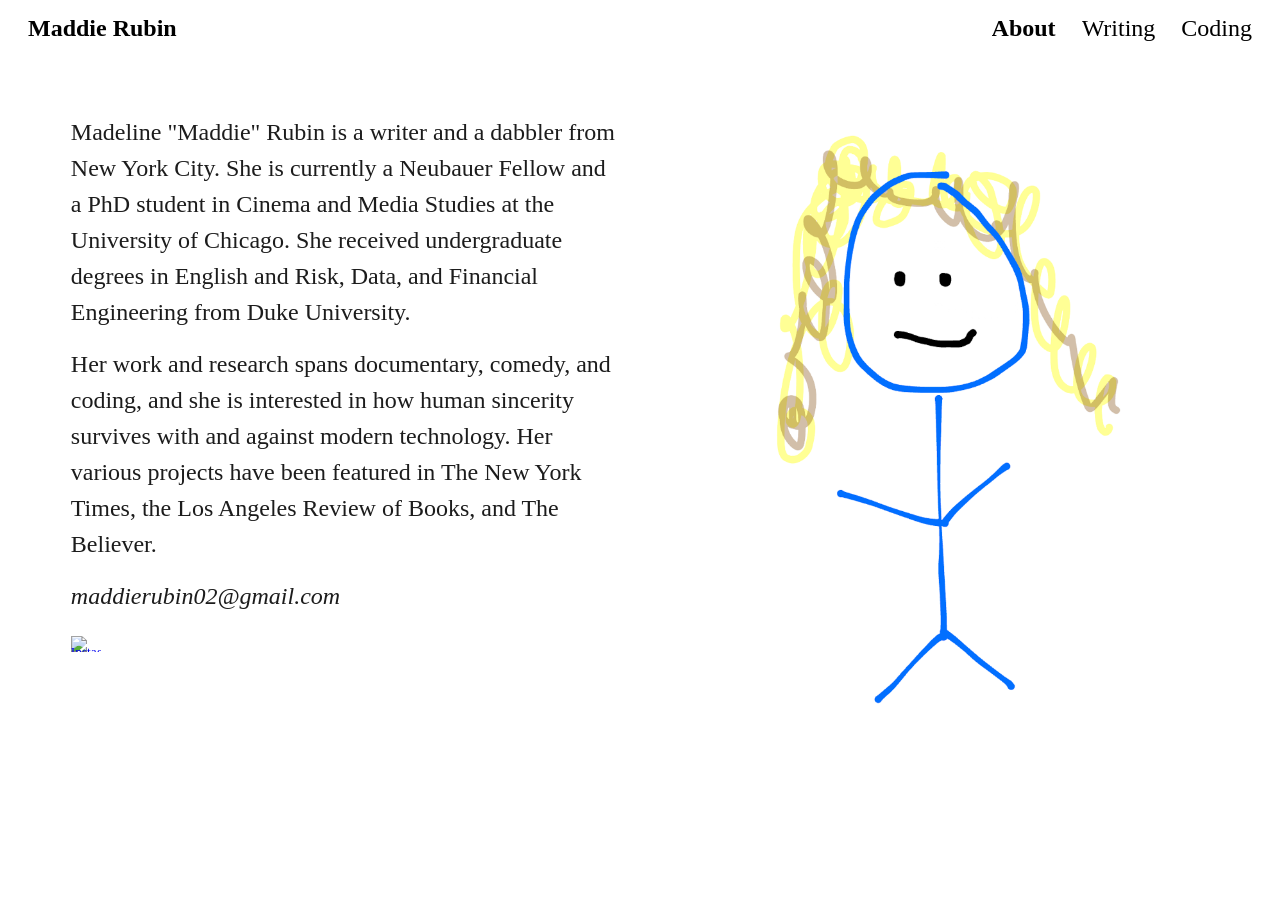
==== About/index.html @ 5b571804 "Update About bio copy" ====
<!DOCTYPE html><html lang="en"><head><meta charset="utf-8">
<link rel="icon" href="/assets/favicon-32.png" type="image/png" sizes="32x32">
<script>/* restore native cursor and remove DOM cursor */(function(){try{var d=document.getElementById("dom-cursor"); if(d) d.remove();}catch(e){}try{var s=document.getElementById("dom-cursor-style"); if(s) s.remove();}catch(e){}try{var s2=document.getElementById("dom-cursor-script"); if(s2) s2.remove();}catch(e){}var r=document.createElement("style");r.id="cursor-restore";r.textContent="body{cursor:auto !important}";document.head.appendChild(r);})();</script><script nonce="CV1oTtAIOSatdhW6otpmNA">var DOCS_timing={}; DOCS_timing['sl']=new Date().getTime();</script><script nonce="CV1oTtAIOSatdhW6otpmNA">function _DumpException(e) {throw e;}</script><script data-id="_gd" nonce="CV1oTtAIOSatdhW6otpmNA">window.WIZ_global_data = {"K1cgmc":"%.@.[null,null,null,[3,1,[1780567406,855877000],4],null,0]]","TSDtV":"%.@.[[null,[[45736426,null,null,0.5,null,null,\"AtjTse\"],[45759550,null,false,null,null,null,\"ipHXZe\"],[45796590,null,false,null,null,null,\"rFDJvb\"],[45681910,null,true,null,null,null,\"OKXfNb\"],[45702908,0,null,null,null,null,\"YUmR1e\"],[45736423,null,false,null,null,null,\"KdGYpb\"],[45712870,null,false,null,null,null,\"J04FPb\"],[45760386,null,false,null,null,null,\"B22Yae\"],[45699018,null,null,null,\"hoiy8M2zL0suK1NZr2K0T7URFV3w\",null,\"evsAs\"],[45775424,null,false,null,null,null,\"ChJt5d\"],[45678214,null,null,null,\"qYGgY5L4A0suK1NZr2K0QusvQmcX\",null,\"VL579e\"],[45703610,null,false,null,null,null,\"UtcGCc\"],[45677726,null,false,null,null,null,\"C5oZKe\"],[45791957,null,false,null,null,null,\"yYo5Mc\"],[45658679,null,true,null,null,null,\"qdTkee\"],[45727273,null,false,null,null,null,\"dMkROb\"],[45724459,null,null,null,\"rHrAD6ykh0suK1NZr2K0TB6fPtWB\",null,\"CE91jd\"],[45747674,null,false,null,null,null,\"uwvdNc\"],[45676183,null,false,null,null,null,\"EpABPb\"],[45699426,null,true,null,null,null,\"qWUOSd\"],[45679175,null,false,null,null,null,\"OETeme\"],[45773554,null,false,null,null,null,\"twqoIf\"],[45677009,null,false,null,null,null,\"JkUdKe\"],[45678187,null,false,null,null,null,\"OrvCpd\"],[45672203,null,true,null,null,null,\"jDBBvd\"],[45723283,null,false,null,null,null,\"SoWiLc\"],[45723104,null,false,null,null,null,\"EkiEee\"],[45747769,null,true,null,null,null,\"pkwVub\"],[45672066,null,true,null,null,null,\"E1A5lb\"],[45725720,null,false,null,null,null,\"ZBeYxd\"],[45725181,null,null,null,\"\",null,\"QOhO3d\"],[45686662,null,true,null,null,null,\"go03Eb\"],[45691859,null,false,null,null,null,\"p9TOQ\"],[45730498,null,false,null,null,null,\"ZycXJf\"],[45674760,null,null,null,\"Q2udpf42g0suK1NZr2K0SS4sTYE7\",null,\"E55iCf\"],[45746367,null,false,null,null,null,\"GFsSZ\"],[45775584,0,null,null,null,null,\"bjSjmf\"],[45775398,null,false,null,null,null,\"ejP0Cd\"],[45673686,null,false,null,null,null,\"TVdkuc\"],[45673687,null,false,null,null,null,\"OQKgkd\"],[45681145,null,true,null,null,null,\"hV6kcd\"],[45724030,null,false,null,null,null,\"V0bNGd\"],[45746380,null,false,null,null,null,\"fkqxGb\"],[45672211,null,true,null,null,null,\"Wgtd8c\"],[45691858,null,false,null,null,null,\"rWzu0d\"],[45728726,null,false,null,null,null,\"yMFQX\"],[45751415,null,false,null,null,null,\"fJBcbd\"],[45679439,null,false,null,null,null,\"DNzQwe\"],[45699017,null,null,null,\"rffTE8sLk0suK1NZr2K0RtLUVxzE\",null,\"tWGWgc\"],[45693258,null,null,null,null,null,\"BrCRse\",[\"[[\\\"en\\\",\\\"en-US\\\",\\\"en-GB\\\",\\\"en-CA\\\",\\\"en-AU\\\",\\\"en-IN\\\",\\\"en-IE\\\",\\\"en-NZ\\\",\\\"en-ZA\\\"]]\"]],[45765410,null,false,null,null,null,\"CaEMO\"],[45780927,null,false,null,null,null,\"rThdVb\"],[45754885,null,true,null,null,null,\"rKnVYd\"],[45686664,null,true,null,null,null,\"P0fSX\"],[45676780,null,false,null,null,null,\"GSMsUe\"],[45789952,null,false,null,null,null,\"GY0Vfe\"],[45752217,null,false,null,null,null,\"N9LDI\"],[45686665,null,true,null,null,null,\"xGJelc\"],[45668197,null,true,null,null,null,\"pReYPb\"],[45674975,null,false,null,null,null,\"sBUhfc\"],[45674758,null,false,null,null,null,\"ZHtfUc\"],[45676996,null,false,null,null,null,\"KFVYtf\"],[45706188,null,true,null,null,null,\"OF1zrd\"],[45706819,null,false,null,null,null,\"aPAx2b\"],[45714946,null,true,null,null,null,\"ZYrane\"],[45664242,null,false,null,null,null,\"o4hKqd\"],[45672205,null,true,null,null,null,\"E7dKkc\"],[45769147,null,false,null,null,null,\"DFM4ae\"],[45729696,null,null,1,null,null,\"UeMd4b\"],[45730222,null,null,30000,null,null,\"qnlClb\"],[45774972,null,true,null,null,null,\"Bn84Kd\"],[45677729,null,false,null,null,null,\"wzZQPd\"],[45681147,null,true,null,null,null,\"pgDArb\"],[45752218,null,false,null,null,null,\"Gktqke\"],[45715626,null,false,null,null,null,\"ERq70c\"],[45658949,null,true,null,null,null,\"NfShlf\"],[45676754,null,false,null,null,null,\"YwbU8\"],[45722047,null,null,null,null,null,\"D6k5oe\",[\"[[\\\"af\\\",\\\"am\\\",\\\"ar\\\",\\\"ar-EG\\\",\\\"ar-001\\\",\\\"az\\\",\\\"be\\\",\\\"bg\\\",\\\"bn\\\",\\\"ca\\\",\\\"ceb\\\",\\\"cs\\\",\\\"da\\\",\\\"de\\\",\\\"el\\\",\\\"en\\\",\\\"es\\\",\\\"es-419\\\",\\\"es-ES\\\",\\\"es-MX\\\",\\\"es-US\\\",\\\"et\\\",\\\"eu\\\",\\\"fa\\\",\\\"fi\\\",\\\"fil\\\",\\\"fr\\\",\\\"fr-FR\\\",\\\"fr-CA\\\",\\\"gl\\\",\\\"gu\\\",\\\"hi\\\",\\\"hr\\\",\\\"ht\\\",\\\"hu\\\",\\\"hy\\\",\\\"id\\\",\\\"is\\\",\\\"it\\\",\\\"iw\\\",\\\"ja\\\",\\\"jv\\\",\\\"ka\\\",\\\"kn\\\",\\\"ko\\\",\\\"kok\\\",\\\"la\\\",\\\"lt\\\",\\\"lv\\\",\\\"mai\\\",\\\"mk\\\",\\\"ml\\\",\\\"mr\\\",\\\"ms\\\",\\\"my\\\",\\\"ne\\\",\\\"nl\\\",\\\"no\\\",\\\"nb-NO\\\",\\\"nn-NO\\\",\\\"or\\\",\\\"pa\\\",\\\"pl\\\",\\\"ps\\\",\\\"pt\\\",\\\"pt-BR\\\",\\\"pt-PT\\\",\\\"ro\\\",\\\"ru\\\",\\\"sd\\\",\\\"si\\\",\\\"sk\\\",\\\"sl\\\",\\\"sq\\\",\\\"sr\\\",\\\"sv\\\",\\\"sw\\\",\\\"ta\\\",\\\"te\\\",\\\"th\\\",\\\"tr\\\",\\\"uk\\\",\\\"ur\\\",\\\"vi\\\",\\\"zh\\\",\\\"zh-Hans-CN\\\",\\\"zh-Hant-TW\\\",\\\"zh-CN\\\",\\\"zh-TW\\\",\\\"zh-Hans\\\",\\\"zh-Hant\\\",\\\"nl-NL\\\"]]\"]],[45678215,null,null,null,\"6PSdkFYUx0suK1NZr2K0SmPPgaGe\",null,\"JR8rtc\"],[45767159,0,null,null,null,null,\"yDErgc\"],[45699702,null,false,null,null,null,\"Xo3sI\"],[45678217,null,null,0.01,null,null,\"RL6SLc\"],[45783852,1,null,null,null,null,\"Ygmeod\"],[45672085,null,true,null,null,null,\"FJbUAf\"],[45750887,null,false,null,null,null,\"WTvwUd\"],[45703717,null,false,null,null,null,\"ZfxSFe\"],[45765314,null,false,null,null,null,\"jNI7Hb\"],[45674285,null,false,null,null,null,\"zRoGXc\"],[45679713,null,false,null,null,null,\"EEZ1dd\"],[45775440,null,false,null,null,null,\"LBBJ2e\"],[45710394,null,false,null,null,null,\"ZsDmSd\"],[45729695,null,false,null,null,null,\"tYEdHb\"],[45729467,null,false,null,null,null,\"kKLGLb\"],[45769154,null,false,null,null,null,\"OPleEe\"],[45789804,null,false,null,null,null,\"ymRI8\"],[45674761,null,null,0.5,null,null,\"GpQcOb\"],[45736482,null,false,null,null,null,\"DAnsv\"],[45677526,null,null,null,\"hZeGRZs5p0suK1NZr2K0V3syYPHo\",null,\"KtCfwd\"],[45812345,null,false,null,null,null,\"pArP2c\"],[45772691,null,false,null,null,null,\"A6J3Xb\"],[45709342,null,false,null,null,null,\"Ab7Nmd\"],[45760024,null,false,null,null,null,\"iKoeab\"],[45721408,null,false,null,null,null,\"smbAqe\"],[45736727,null,false,null,null,null,\"JJHfwf\"],[45724259,null,false,null,null,null,\"Sjqsdf\"],[45672206,null,true,null,null,null,\"qxTK9b\"],[45752219,null,false,null,null,null,\"QIG0Je\"],[45736425,null,null,null,\"Z7vabQzZ0Bn3gbW4AcZC0TfvmSab\",null,\"fFl01\"],[45778396,null,false,null,null,null,\"iIQBF\"],[45739155,null,false,null,null,null,\"Ljfylf\"],[45696085,null,false,null,null,null,\"g3Gc7d\"],[45769440,null,false,null,null,null,\"usHrq\"],[45707719,null,false,null,null,null,\"GtbvFd\"],[45672527,null,true,null,null,null,\"LIKBre\"],[45731897,null,true,null,null,null,\"NK5elf\"],[45745030,null,false,null,null,null,\"HKORbd\"],[45682655,null,false,null,null,null,\"riQMFe\"],[45728555,null,null,null,\"\",null,\"ptUmFe\"],[45683718,null,true,null,null,null,\"zQUS6d\"],[45787122,null,false,null,null,null,\"gVnA9d\"],[45725182,null,null,null,\"\",null,\"McLXzc\"],[45751476,null,false,null,null,null,\"gwKlXb\"],[45746766,null,true,null,null,null,\"a6khDf\"],[45744297,null,false,null,null,null,\"HAj7Mb\"],[45772706,null,false,null,null,null,\"LZgWZ\"],[45754280,null,false,null,null,null,\"j636ic\"],[45744234,null,false,null,null,null,\"LtNgOd\"],[45672202,null,true,null,null,null,\"CyvTSb\"],[45686667,null,true,null,null,null,\"ek81nf\"],[45658731,null,true,null,null,null,\"zMe6ub\"],[45724458,null,false,null,null,null,\"MRpQbd\"],[45788753,null,false,null,null,null,\"AH4mzf\"],[45658716,null,true,null,null,null,\"Fa3cob\"],[45685754,null,true,null,null,null,\"OyPt5\"],[45661086,null,false,null,null,null,\"wfVdS\"],[45735477,null,false,null,null,null,\"qK0Vqb\"],[45672213,null,true,null,null,null,\"BfWTle\"],[45677456,null,false,null,null,null,\"pyUPD\"],[45658644,null,true,null,null,null,\"ZdwoD\"],[45768710,null,false,null,null,null,\"a6GDme\"],[45696263,null,null,null,null,null,\"W12Bse\",[\"[[\\\"feature named `pageObserver` was not found\\\",\\\"feature named `hover` was not found\\\"]]\"]],[45658291,null,true,null,null,null,\"OSuRGd\"],[45689771,null,true,null,null,null,\"dkdoVc\"],[45716368,null,false,null,null,null,\"Rd9FMb\"],[45757518,null,true,null,null,null,\"hbO0Gd\"],[45724460,null,null,0.5,null,null,\"U6t0Ob\"],[45748160,null,true,null,null,null,\"SX7P2b\"],[45730792,null,false,null,null,null,\"m0Fg3c\"],[45730506,null,false,null,null,null,\"qhuWUc\"],[45752216,null,false,null,null,null,\"EJg6N\"],[45681790,null,true,null,null,null,\"uPCxtc\"],[45769023,null,false,null,null,null,\"z66fFe\"],[45686666,null,true,null,null,null,\"dZ9mjb\"],[45686663,null,true,null,null,null,\"KGh4Cc\"],[45747887,null,false,null,null,null,\"BvfvHb\"],[45725770,null,false,null,null,null,\"yRc2q\"],[45708298,null,false,null,null,null,\"T4IN0c\"],[45696552,null,false,null,null,null,\"f1ZShc\"],[45746067,null,false,null,null,null,\"wK00sd\"],[45751187,null,false,null,null,null,\"OuEQae\"],[45674759,null,null,null,\"nHWnsqMqi0suK1NZr2K0QMJZfKqX\",null,\"xH7haf\"]],\"CAMSgAEdedyT9jcD4KcNA5wDA+EvA3gD29QGhREDojcDlY0FA6mBDgOGigUDTgPiBgNOA1sDZAPe1AUDewOYBQPjBgOPrhUDowYDlNlMluYFA54GA8UGA8IG9+cnA7iwigID5LcJA7mxIAPIiQIDkrsEA7GOBgPF+h4Dz7MAA94j+Ys7Aw\\u003d\\u003d\"]]]","nQyAE":{}};</script><script nonce="CV1oTtAIOSatdhW6otpmNA">_docs_flag_initialData={"docs-ails":"docs_cold","docs-fwds":"docs_nf","docs-crs":"docs_crs_nfd","docs-fl":1,"docs-hpr":0,"docs-orl":9,"docs-rls":4,"docs-shdn":1,"docs-eivt":false,"info_params":{"token":"AHL0AtLeT5ajM3t2JxTPRcfOaLAAceATMw:1780621807353"},"docs-esaf":false,"docs-ecdh":true,"docs-ecbwm":true,"docs-eabpcmewm":false,"docs-eabtzmewm":false,"docs-eabtsmewm":false,"docs-eaicewm":false,"docs-easdewm":false,"docs-eassewm":false,"docs-eaebewm":false,"docs-eafcmcewm":false,"docs-eavssewm":false,"docs-ebodewm":false,"docs-ebrfdewm":false,"docs-ebasdewm":false,"docs-ebpsewm":false,"docs-ecnbewm":false,"docs-ecedcdewm":false,"docs-ecsewm":false,"docs-ectdcdewm":false,"docs-ectscdewm":false,"docs-eclrbewm":false,"docs-eclsecewm":false,"docs-ecssewm":false,"docs-ectwm":true,"docs-ecgdewm":false,"docs-edsewm":false,"docs-edsnmewm":false,"docs-ewcfer":true,"docs-edwb":false,"docs-edibewm":false,"docs-edeibewm":false,"docs-eegdewm":false,"docs-ewubum":true,"docs-ewmcsm":true,"docs-ewmsm":false,"docs-eewsm":true,"docs-efcmewm":false,"docs-efrdwm":true,"docs-efasewm":false,"docs-eftsewm":false,"docs-eftbewm":false,"docs-efosewm":false,"docs-egasewm":false,"docs-eipdewm":false,"docs-elicewm":false,"docs-elmwbewm":false,"docs-elfcbewm":false,"docs-empwm":true,"docs-emdewm":false,"docs-emadwm":true,"docs-ensdewm":false,"docs-eodcewm":false,"docs-epsdewm":false,"docs-epftewm":false,"docs-eppbewm":false,"docs-epticewm":false,"docs-epacewm":false,"docs-epbtewm":false,"docs-eppvdewm":false,"docs-eppmewm":false,"docs-epecewm":false,"docs-eptsewm":false,"docs-eqsewm":false,"docs-erssewm":false,"docs-ertdewm":false,"docs-erhswm":false,"docs-esacewm":false,"docs-essr":true,"docs-essewm":false,"docs-esswm":false,"docs-esspm":false,"docs-esndewm":false,"docs-esdwm":false,"docs-esosewm":false,"docs-esssewm":false,"docs-esctwm":false,"docs-ettpdewm":false,"docs-ettrsewm":false,"docs-etsewm":false,"docs-etibewm":false,"docs-etesewm":false,"docs-etcsewm":false,"docs-ethsewm":false,"docs-evgcewm":false,"docs-evosewm":false,"docs-evssewm":false,"docs-ewbm":true,"docs-eicwdubl":true,"docs-hmg":true,"uls":"{\"langs\":[\"en\"],\"itcs\":[],\"selected\":\"\",\"activated\":false}","docs-idu":false,"customer_type":"ND","scotty_upload_url":"/upload/sites/resumable","docs-edcfmb":false,"docs-erlbwfa":false,"docs-net-udmi":500000,"docs-net-udpt":40000,"docs-net-udur":"/upload/blob/sites","docs-net-usud":true,"docs-obsImUrl":"https://ssl.gstatic.com/docs/common/netcheck.gif","docs-text-ewf":true,"docs-wfsl":["ca","da","de","en","es","fi","fr","it","nl","no","pt","sv"],"docs-efrsde":true,"docs-efpsf":true,"docs-edfn":true,"docs-efpsp":true,"docs-ecuach":false,"docs-cclt":2033,"docs-ecci":true,"docs-esi":false,"docs-cei":{"i":[116538524,101823191,118349325,118044532,115669266,115779829,102287872,118676484,118830630,117268965,104794451,119187339,71825391,117997204,102909755,117309382,5798996,116840686,119044058,118830640,102902856,116550348,102343044,103354304,118449075,118494713,117728361,95317490,102741234,101687125,118346885,105082105,118830636,49943147,118349324,115818449,14101502,102517344,71544842,71689868,117866207,5762259,49472071,71855008,71730965,105085077,94904097,118219914,71465955,104907819,117091899,103176018,50297084,50273536,116609479,117895908,117711597,119078243,48966122,117428175,71658048,102469868,104615603,102956693,118855606,5703839,104699512,118717390,71652641,103296042,118830628,118830481,105393819,101881986,118254619,118830632,117782123,118347706,119209377,115780466,116685399,102685389,103326415,117530137,118511786,95182367,116176817,105255666,5743124,102944273,71899288,101922888,95087225,116054074,102343388,118246247,117528471,116999234,118018703,105087796,105180902,94864661,102944587,102987015,117457966,117775368,5704621,71079946,94327679,117310088,117021174,117840093,99251991,99440861,118342369,102944194,117528468,117952935,102903668,118394782,103285974,118462069,14101534,102399959,115990679,105449713,116714312,105283695,50562792,102690608,102926531,117617889,117026878,94819006,101631199,102402687,118182951,119164994,102244497,118172011,118509496,94624873,104769601,118830634,94629765,104983177,118349356,118519229,118970617,117755716,102161455,116250613,116448407,94918960,101933499,102691295,102692252,118179261,116714309,101836979,71530091,117706017,117783576,116213977,117859868,71659821,118792272,117136347,103281955,49924714,118830638,118825246,118532142,118364657,118171214,102988934,119061297,50549563,50586970,101837424,115943282,5767851,94660803,101887682,115601137,117848953,103011426,118969828,102548529,116980495,105292843,71679488,105439179,5776517,115509990,102262257,116858282,119164992,119164991,117660030,118281152,118269184,102062464,102932595,71710048,102944508,117999163,117556935,115909749,115626266,117707661,117026762,102062484,105346293,102883766,102807798,102199050,50596342,116783827,102988407,116276469,118367791,117557280,101917193,71120976,118223041,117859913,94744864,116059353,116407665,5747263,71085249,102761479,116704081,105140253,105371931,103355361,94434265,102198290,71798436,104575337,119070701,95112881,115821119,116372485,118240393,5706832,119209341,105125325,94785237,71528605,49822929,118373667,49979666,118010935,117166647,117405376,50266230,49644023,94333161,49769345,102944685,102280636,118654314,103355651,50503787,118781601,103289108,102972677,117632590,118237143,118532140,119243630,105112588,103163052,117290338,94813491,99402339,71387240,118908865,116803102,116924992,71960548,102685934,118807052,102146695,117937856,99457815,117734392,94692306,101889051,117037076,49926261,118669236,102787563,104761759,118830620,102430629,118980564,102988277,117381067,118830626,117756394,103289278,116221342,117736030,116919494,103354860,104962265,116923675,49498941,95104327,117037621,104573907,102727407,95087194,101492739,117642488,118810531,115822453,118368684,50561351,102030650,117410074,95314810,103286452,101519288,49833470,116613094,50223649,118830624,102236234,116449516,49823172,119087274,118367945,14101306,118155412,103288314,49842863,101922747,116700030,94353376,102988700,5740814,102762323,5706836,104976625,118171121,102921501,116470832,14101510,118676483,117755703,102691162,116567576,115525302,103343838,119221438,102925827,118090794,116068906,94523176,104963310,117382832,71546433,102059549,104575496,95111983,99368800,117995685,105360426,118736896,116496398,101562414,117283954,5738529,71897835,116613710,71387897,118809999,118417362,102867843,116416042,117726554,105373832,118830622,104530130,94661810,117683635,117755820,104575696,118094563,70971264,116425644,102944790,102721220,102070938,101855247,115626447,116704119,118399838,116495787,116685789,116874913,116542685,117037625,116307752,117026880,116593749,94819416,119262908,118780368,116459680,119106920,118275356,116877099,116361234,118796209,117995689,118835027,119159957,118796216,116538516,101823183,115669258,115779821,102287864,117268957,104794443,71825383,102909750,117309374,5798980,116840681,102902848,102343036,103354296,117728353,95317482,102741226,101687117,118346877,105082097,49943139,115818444,102517339,71544834,71689860,117866199,5762243,49472063,71855000,71730949,105085069,94904089,71465947,104907811,117091891,103176010,50297076,50273528,116609471,117895900,48966114,117428167,71658040,102469860,104615595,102956685,104699504,103296034,105393811,101881970,115780458,102685384,103326407,95182361,116176809,105255658,5743108,102944268,71899280,101922880,95087217,116054069,102343380,116999226,105087788,105180894,94864653,102944582,102987007,117457958,71079938,94327671,117310080,117021158,99251983,99440853,102944189,102903660,118394777,103285966,102399951,115990671,105449705,105283687,50562784,102690600,102926523,94819001,101631191,102402679,102244489,94624865,104769585,94629757,104983169,102161447,116250605,94918952,101933491,102691290,95124990,101836971,71530083,117783568,116213969,71659813,103281950,49924706,102988929,50549555,50586962,101837416,115943274,5767835,94660795,101887674,115601129,117848945,103011418,102548521,116980487,105292835,71679480,105439171,5776501,115509982,102262249,116858277,117660022,118281144,102062448,102932587,71710040,102944503,115909741,115626258,117707653,102062468,105346285,102883758,102807790,102199034,50596334,116783822,102988402,116276461,101917185,71120968,118223025,94744856,116059345,71085241,102761474,105140245,105371923,103355353,94434257,102198282,71798420,104575332,95112873,115821111,116372477,105125317,94785229,71528597,49822921,49979658,117405371,50266222,49644015,94333153,49769337,102944680,102280628,103355643,50503779,118781593,103289103,102972669,118237135,105112583,103163044,117290330,94813483,99402331,71387232,116803094,71960540,102685929,102146687,117937848,99457807,94692298,101889043,117037068,49926253,102673375,104761751,102430621,118980556,102988272,117381059,103289273,116221334,103354852,102249831,49498933,95104319,104573899,102727402,95087186,101492731,115822445,118368676,50561343,102030642,104575894,95314802,103286444,101519280,49833462,50223641,102236226,49823164,118367937,103288306,49842855,101922739,116700025,94353368,102988695,5740798,102762315,104976617,94940194,102921493,102691157,116567571,115525294,103343830,102925819,118090786,116068898,94523168,104963302,71546425,102059541,104575491,95111975,99368792,105360418,101562406,117283949,5738513,71897827,71387889,118417354,102867835,116416034,117726546,105373824,102718396,94661802,104575691,118094558,70971256,102944785,102721215,102070930,101855239,115626439,94819411],"cf":{"enable_homescreen_priority_docs":[null,0],"enable_homescreen_priority_docs_promo":[null,0],"enable_homescreen_action_items_structured_query":[null,0]}},"docs-est":"CAMSCBUD9NL9Nx0H","docs-exfv":false,"docs-li":"104240","docs-trgthnt":"","docs-etmhn":false,"docs-thnt":"","docs-hbt":[],"docs-hdet":["nMX17M8pQ0kLUkpsP190WPbQDRJQ","17hED8kG50kLUkpsP190TThQn3DA","BDNZR4PXx0kLUkpsP190SJtNPkYt","Etj5wJCQk0kLUkpsP190NwiL8UMa","xCLbbDUPA0kLUkpsP190XkGJiPUm","2NUkoZehW0kLUkpsP190UUNLiXW9","yuvYtd5590kLUkpsP190Qya5K4UR","ZH4rzt2uk0kLUkpsP190UDkF5Bkq","uQUQhn57A0kLUkpsP190WHoihP41","93w8zoRF70kLUkpsP190TxXbtSeV","fAPatjr1X0kLUkpsP190SaRjNRjw","T4vgqqjK70kLUkpsP190ScPehgAW","JyFR2tYWZ0kLUkpsP190Rn3HzkxT","ufXj7vmeJ0kLUkpsP190QURhvJn2","KFks7UeZ30kLUkpsP190UUMR6cvh","LcTa6EjeC0kLUkpsP190RKgvW5qi","s3UFcjGjt0kLUkpsP190Z45ftWRr","o99ewBQXy0kLUkpsP190Nq2qr6tf","PHVyy5uSS0kLUkpsP190SUsYo8gQ","yZn21akid0iSFTCbiEB0WPiGEST3","h2TtqzmQF0kLUkpsP190YPJiQt7p","MZi9vb5UC0kLUkpsP190ReUhvVjy","dSR6SPjB80kLUkpsP190Y3xHa9qA","Bz6B7VmLu0kLUkpsP190W3FeobP7","AiLoubzsd0kLUkpsP190XtYNPgYT","2J3DVQoVh0kLUkpsP190R5wShSrC","MLmbZasLS0kLUkpsP190YHf6Zjsf","S1T4ezMsZ0kLUkpsP190U6GfQUxi","LwAAPYPwi0kLUkpsP190TR4aaiFR","zZpS7TtwA0kLUkpsP190SJfhmHn8","LqadmuFLc0kLUkpsP190VqMgRe9G","PyRpJWvnF0kLUkpsP190X6czxBQU","oiu5UhKXt0kLUkpsP190XWFatA4U","m3m67mpQU0kLUkpsP190RpzeM6tt","WKyXQmUiJ0kLUkpsP190WtAghmdt","cb1fdvu6p0kLUkpsP190U5AywQpZ","N5u4VeWhx0iSFTCbiEB0VUTNdX6g","XM16tjwrD0iSFTCbiEB0NfzvTeuU","ybYTJk1eD0iSFTCbiEB0QV4rkzSF","TgXar1TSG0iSFTCbiEB0SsXMaKuP","JYfGDkExa0iSFTCbiEB0TTQnEDtH","2i9JBUZ3w0iSFTCbiEB0RytbUoNq","pgvTVXNKa0iSFTCbiEB0ShqmBTMR","NsVnd81bW0iSFTCbiEB0RhcXEK9M","rTQirATnb0iSFTCbiEB0W5cPcA7D","wNyww2Syr0iSFTCbiEB0Pzsbemba","DVdpfbqGj0iSFTCbiEB0RP4dMdFg","WKN3dsuG20iSFTCbiEB0NtEYhMK7","S5iPRteXX0iSFTCbiEB0YkMazE6h","6hmou1AcB0iSFTCbiEB0R9rZWXdz","wvo4NcLUj0iSFTCbiEB0Tt7mcVxE","HWuSeN2AB0iSFTCbiEB0PoBwHT2F","rMLvYG5Cd0iSFTCbiEB0VMB6o5sk","EnxXFzAMR0iSFTCbiEB0NxWnFJEU","4SFrbzo420iSFTCbiEB0W7wu3rzt","Nr7mDWodK0iSFTCbiEB0Ruynrudk","pSnfxxWWp0iSFTCbiEB0RaiP6PBc","rTcCMw3BM0mHq3jmV6o0RHeAExRK","HUYzfGVRa0mHq3jmV6o0Uxe2caXK","1XYMmM1Cu0mHq3jmV6o0Z3pEi8xm","xHhMJiXiV0mHq3jmV6o0WB8WinyM","xwSFpxEiU0mHq3jmV6o0PcnvcKmd","4MBkBg26q0mHq3jmV6o0QeKPRMpY","y5g8iW2T80mHq3jmV6o0Nr8SAj4C","W9YRKy3Lb0iSFTCbiEB0Xfs1EfPr","Ed3nhrN8D0iSFTCbiEB0RN4bJ53y","zxDKY7PC10iSFTCbiEB0UDYPJwDZ","bhEyDmbwi0mHq3jmV6o0TngCF1v2","6rKYZ6uHA0mHq3jmV6o0TeDZjgB8","71Deousgx0mHq3jmV6o0WXBQiyzi","sVEZbUAa70mHq3jmV6o0TNq1M7FF","8ZPFZT5nG0mHq3jmV6o0PJ5yoVh4","P55v8p4Lk0mHq3jmV6o0VjggjHMV","QqnZoz9ko0mHq3jmV6o0QskzBcHn","Nq8mdjdGg0mHq3jmV6o0WShxQA39","6nr31z9Wv0mERqSGkGf0VhuvAXWC","RLHeYNm410mERqSGkGf0Y817EUFK","vmx68XtfJ0mERqSGkGf0RCUBfsQr","687J7yD1q0mERqSGkGf0RVmMYHo1","qwhWQy8Zi0mERqSGkGf0W2tdypUF","wF8Sk241e0mERqSGkGf0YNtN6gpV","ijUhdx2QN0mERqSGkGf0TSD26iBJ","3iBLaMnuG0mERqSGkGf0VdY8XuLS","cFR77YEGo0iSFTCbiEB0PcMDWjX2","evUYuNCS80mERqSGkGf0Psi8j3Dw","soWncRV7C0mERqSGkGf0PZheXrWA","TvjoiCaar0mERqSGkGf0S9qS5adj","txL54xWLC0mERqSGkGf0XoEGTvCu","MP3EsW1un0mERqSGkGf0QDkfTxat","N1q4Y3fqz0mERqSGkGf0W1oPWWoc","pnKWhXiJi0mERqSGkGf0RDJejrBm","uLoGBsxEp0mERqSGkGf0Umz4HBC5","zu73Bdvrn0mERqSGkGf0P7FS5ZnG","KwaNot15n0mERqSGkGf0UnBhGVoK","ffZmMGtYT0suK1NZr2K0QUxSzEMN","NagbcZWyB0suK1NZr2K0SJmfmJ3n","KMcLKvubv0suK1NZr2K0PLMUJ7zr","a13ejFS5i0suK1NZr2K0WzewY5tP","pZ1hXv7ve0suK1NZr2K0U5qoNhyU","pwLDucJZU0ezFcgqx310NgtmYpbV","TCKDVQ6J0Bn3gbW4AcZC0PQKypCa","Z7vabQzZ0Bn3gbW4AcZC0TfvmSab","UUNcLtsso0mERqSGkGf0Uwg2tMZa","fznmScpy0Bn3gbW4AcZC0Vie7eK1","wYCZkqoz10fBWirfAym0S1sADKbJ"],"docs-hunds":false,"docs-hae":"PROD","docs-ehn":true,"docs-eagat":false,"docs-api-keys":{"espresso_api_key":"AIzaSyC5fSInmRgPcwXTFvk7mnVLT4rYPiLh3BI","cloud_search_api_key":"AIzaSyDaZup8JMoUszICq24hC3gjW69v7xXjb6M","appsgrowthpromo_api_key":"AIzaSyD2aoAETJHXO1f_X3uPTOvwcMmDBK5-yEk"},"docs-effeoima":true,"docs-etut":true,"docs-emec":true,"docs-ertis":false,"docs-estistl":false,"docs-etsonc":false,"docs-euvtistl":false,"docs-effnp":false,"docs-effnpf":false,"docs-dcheg":false,"docs-pdhp":true,"buildLabel":"editors.sites-frontend_20260601.02_p0","docs-show_debug_info":false,"docs-edmlf":false,"docs-eemc":false,"docs-emleow":true,"docs-emlewpc":true,"docs-rmls":"DEFAULT_NO_RETRY","ondlburl":"//docs.google.com","drive_url":"//drive.google.com","app_url":"https://sites.google.com/","drive_base_url":"//drive.google.com","docs-gsmd":"https://workspace.google.com","docs-icdmt":["image/png","image/jpeg"],"docs-mip":50000000,"docs-mif":1000,"docs-msid":32767,"docs-ecshi":false,"docs-ecswi":false,"docs-emid":false,"docs-mib":50000000,"docs-mid":2048,"docs-rid":1024,"docs-evit":false,"docs-ejsp":false,"docs-jspmpdm":30000.0,"docs-jspsim":8.0,"docs-jsptp":0.01,"docs-elbllqpm":true,"docs-phe":"https://contacts.google.com","docs-egpees":true,"docs-eethc":false,"docs-eph":true,"docs-ispdr":true,"docs-istdr":false,"docs-escmv":false,"docs-sup":"","docs-seu":"https://sites.google.com/d/1wdJBGmCWl-NEhwEq32peNhlgRjssJZXg/edit","docs-ucd":"docs.usercontent.google.com","docs-sccfo":"PROD","docs-uptc":["ofip","rr","lsrp","noreplica","tam","ntd","ths","ouid","ca","sh","sle","dl","hi","hi_ext","usp","urp","utm_source","utm_medium","utm_campaign","utm_term","utm_content"],"docs-doddn":"","docs-uddn":"","docs-ugn":"Maddie","docs-spdy":false,"xdbcfAllowHostNamePrefix":true,"xdbcfAllowXpc":false,"docs-dbctc":false,"docs-ebctcio":false,"docs-iror":true,"docs-epq":true,"docs-upap":"/prefs","docs-euit":false,"docs-tst":"","docs-eia":true,"docs-ilbefsd":false,"docs-lbefm":0,"docs-elsic":false,"docs-thtea":false,"docs-tdc":"[{\"id\":\"0:Basics\",\"name\":\"Basics\",\"deletedIds\":[]},{\"id\":\"0:Brochures\",\"name\":\"Brochures \\u0026 newsletters\",\"deletedIds\":[]},{\"id\":\"0:Calendars\",\"name\":\"Calendars \\u0026 schedules\",\"deletedIds\":[]},{\"id\":\"0:Business\",\"name\":\"Contracts, onboarding, and other forms\",\"deletedIds\":[]},{\"id\":\"0:Finance\",\"name\":\"Finance \\u0026 accounting\",\"deletedIds\":[]},{\"id\":\"0:Letters\",\"name\":\"Letters\",\"deletedIds\":[]},{\"id\":\"0:Reports\",\"name\":\"Reports \\u0026 proposals\",\"deletedIds\":[]},{\"id\":\"0:Planners\",\"name\":\"Trackers\",\"deletedIds\":[]},{\"id\":\"Unparented\",\"name\":\"Uncategorized\",\"deletedIds\":[\"0:NoTemplateCategories\"]}]","docs-ttt":0,"docs-tcdtc":"[]","docs-ividtg":false,"docs-hetsdiaow":false,"docs-edt":true,"docs-tafl":true,"docs-puvtftv":true,"docs-erdiiv":false,"docs-eemt":["image"],"docs-eqspdc":true,"docs-roosb":false,"docs-esehbc":false,"docs-sqcuu":true,"docs-uaid":false,"docs-uaqs":0,"docs-acap":["docs.security.access_capabilities",1,1,1,1,1,1,1,1,1,1,1,1,1,1,1,0,1,1,1,0,0,0,1,0,0,0,1,0],"docs-ci":"1wdJBGmCWl-NEhwEq32peNhlgRjssJZXg","docs-eccfs":false,"docs-eep":false,"docs-ndt":"Untitled site","docs-plu":"//ssl.gstatic.com/docs/common/product/sites_lockup2.png","docs-plwtu":"//ssl.gstatic.com/docs/common/product/sites_app_icon1.png","docs-prn":"Google Sites","docs-sprn":"","docs-een":false,"docs-as":"","docs-mdck":"","docs-eccbs":false,"docs-mmpt":9000,"docs-erd":false,"docs-uootuns":false,"docs-amawso":false,"docs-ofmpp":false,"docs-anlpfdo":false,"docs-ems":"SHARE_SUBMENU","docs-glu":"","docs-wsu":"","docs-wsup":"","docs-fecgd":false,"docs-pid":"115711148485133395433","docs-ricocpb":false,"docs-dec":false,"docs-ecgd":false,"docs-dsps":true,"docs-ececs":false,"docs-ezdi":false,"docs-ezduole":false,"server_time_ms":1780621807382,"gaia_session_id":"","docs-isb":false,"docs-agdc":false,"docs-anddc":true,"docs-adndldc":false,"docs-clibs":1,"docs-cirts":20000,"docs-cide":true,"docs-cn":"","docs-dprfo":false,"docs-duesf":false,"docs-dom":false,"docs-eacr":false,"docs-eacw":false,"docs-ecer":false,"docs-ecir":true,"docs-ecssl":false,"docs-ecssi":false,"docs-ecped":true,"docs-copy-ecci":false,"docs-edpq":false,"docs-edamc":false,"docs-edomic":false,"docs-edbsms":false,"docs-eddm":false,"docos-edii":false,"docs-edspi":false,"docs-edvpim":false,"docs-edvpim2":false,"docs-fwd":false,"docs-eibs":true,"docs-elds":false,"docs-emp":false,"docs-emcf":true,"docs-emmu":false,"docs-enpks":false,"docs-eoems":false,"docs-epmi":false,"docs-epat":true,"docs-ermcf":false,"docs-erpep":true,"docs-ersd":false,"docs-esml":true,"docs-ete":false,"docs-ewlip":true,"docs-echiut":"default","docs-oesf":false,"docs-oursf":false,"docs-plimif":20.0,"docs-srmdue":0.0,"docs-srmoe":0.01,"docs-srmour":0.05,"docs-srmxue":0.0,"docs-sptm":true,"docs-ssi":false,"docs-uoci":"","docs-wesf":true,"docs-xduesf":false,"docs-ddm":false,"docs-emmda":false,"docs-edncm":false,"docs-edailm":false,"docs-eafst":false,"docs-ectrt":false,"docs-elpta":false,"docs-eltafi":false,"docs-eltafip2":false,"docs-epdcl":false,"docs-eptfafi":false,"docs-eptfi":false,"docs-eptbc":false,"docs-eptfcl":false,"docs-ersrn":false,"docs-rolibilc":false,"docs-esrl":true,"docs-esqppo":true,"docs-etpi":true,"docs-ipmmp":true,"docs-emmaffr":false,"docs-emmafi":false,"docs-enpi2":true,"docs-gth":"","docs-ndsom":[],"docs-dm":"application/vnd.google-apps.drive-sdk.897606708560","docs-sdsom":[],"opmbs":50000000,"opmpd":7071,"docs-pe":1,"ophi":"atari","opst":"","opuci":"","docs-ehipo":false,"docs-drk":[],"docs-erkpp":false,"docs-erkfsu":true,"docs-pn":344,"docs-ct":"s","docs-rn":876774828,"docs-cpv":1,"docs-urouih":false,"docs-hue":"maddierubin02@gmail.com","docs-ect":true,"docs-alu":"https://myaccount.google.com/language","docs-cpks":["[\"7b7f1b83d93d6830\",\"AAVFbsHpmys+C6yrgC79dZlHuDMuwMvxQn5ZeEP9VDTqY5moMG1a01+7r9dntyrBg+CFumjHWclL\"]","[\"a78d04f5a36aa521\",\"AK2fzyBLEDJ+2iiLRp7AbCSDsr/Wm6sJ1j/cK6mNT2rsieZ7khPlaRSgJl9tXkg34D1uUodYQXT/\"]"],"docs-dfhsi":true,"docs-dvhsi":true,"docs-hasid":"Sites","docs-hdod":"sites.google.com","docs-eehs":false,"docs-ehinbd":true,"docs-dphi":false,"docs-hdck":"AIzaSyCF97XfLoejM9NhWDAZeOcjC6kOEsEmv6A","docs-hucs":true,"docs-hufcm":false,"docs-cbrs":50,"docs-cpari":"https://people-pa.clients6.google.com/","docs-cfru":"https://lh3.google.com","docs-ctak":"AIzaSyAWGrfCCr7albM3lmCc937gx4uIphbpeKQ","docs-cgav":0,"docs-cci":2,"docs-gap":"/drive/v2internal","docs-eaotx":false,"docs-ecrerfmo":false,"jobset":"prod","docs-nad":"sites.google.com","docs-ccwt":80,"docs-ut":0,"docs-sol":true,"docs-dvs":1,"docs-dac":1,"docs-ilbrc":true,"docs-dlpe":false,"docs-erre":true,"docs-eqam":false,"docs-euaool":false,"docs-eua":false,"docs-esap":true,"docs-efib":false,"docs-se":false,"docs-eaaw":false,"docs-eecs":false,"docs-ehlbap":true,"docs-emtr":false,"docs-uwzh":false,"docs-dafjera":false,"docs-daflia":false,"docs-dafgfma":false,"atari-emtpr":false,"atari-eibrm":false,"atari-eipim":false,"atari-etm":false,"atari-mfsnd":10,"docs-text-elawpc":false,"docs-text-usc":true,"atari-bae":true,"docs-text-etsrdpn":false,"docs-text-etsrds":false,"docs-text-endes":false,"docs-text-escpv":false,"docs-text-ecfs":false,"docs-text-eetxp":false,"docs-text-ettctvs":false,"docs-text-escoubs":false,"docs-text-escivs":false,"docs-text-escitrbs":false,"docs-text-eiosmc":false,"docs-text-epsi":false,"docs-text-esic":false,"docs-text-ebrmkc":false,"docs-text-ebrfs":false,"docs-text-etocs":false,"docs-text-etb":false,"docs-text-esbefr":false,"docs-etshc":false,"docs-text-tbcb":2.0E7,"docs-efsmsdl":false,"docs-text-etof":false,"docs-text-ehlb":false,"docs-text-dwit":false,"docs-text-elawp":false,"docs-eec":true,"docs-text-erddra":false,"docs-esff":false,"docs-ets":false,"atari-ofdu":"https://docs.google.com/picker?protocol\u003dgadgets\u0026parent\u003dhttps://sites.google.com/relay.html\u0026hostId\u003datari-fonts\u0026title\u003dFonts\u0026hl\u003den\u0026newDriveView\u003dtrue\u0026origin\u003dhttps://sites.google.com\u0026navHidden\u003dtrue\u0026multiselectEnabled\u003dtrue\u0026selectButtonLabel\u003dOK\u0026nav\u003d((%22fonts%22))","atari-jefp":"/_/jserror","docs-jepp":"/_","docs-fpid":104240,"docs-enable_feedback_svg":true,"docs-hauc":true,"docs-dli":false,"docs-liap":"/naLogImpressions","ilcm":{"eui":"AHKXmL3zzhz96N2j3Gexz5uMNtO6oqCIXlED3wX3faqgq70OewvzlBLCj90nswizODqA7IVBl5Vi","je":1,"sstu":1780621807350606,"si":"CM_muZL17pQDFcaSTwkdAFs0lg","gsc":null,"ei":[5703839,5704621,5706832,5706836,5738513,5738529,5740798,5740814,5743108,5743124,5747263,5762243,5762259,5767835,5767851,5776501,5776517,5798980,5798996,14101306,14101502,14101510,14101534,48966114,48966122,49472063,49472071,49498933,49498941,49644015,49644023,49769337,49769345,49822921,49822929,49823164,49823172,49833462,49833470,49842855,49842863,49924706,49924714,49926253,49926261,49943139,49943147,49979658,49979666,50223641,50223649,50266222,50266230,50273528,50273536,50297076,50297084,50503779,50503787,50549555,50549563,50561343,50561351,50562784,50562792,50586962,50586970,50596334,50596342,70971256,70971264,71079938,71079946,71085241,71085249,71120968,71120976,71387232,71387240,71387889,71387897,71465947,71465955,71528597,71528605,71530083,71530091,71544834,71544842,71546425,71546433,71652641,71658040,71658048,71659813,71659821,71679480,71679488,71689860,71689868,71710040,71710048,71730949,71730965,71798420,71798436,71825383,71825391,71855000,71855008,71897827,71897835,71899280,71899288,71960540,71960548,94327671,94327679,94333153,94333161,94353368,94353376,94434257,94434265,94523168,94523176,94624865,94624873,94629757,94629765,94660795,94660803,94661802,94661810,94692298,94692306,94744856,94744864,94785229,94785237,94813483,94813491,94819001,94819006,94819411,94819416,94864653,94864661,94904089,94904097,94918952,94918960,94940194,95087186,95087194,95087217,95087225,95104319,95104327,95111975,95111983,95112873,95112881,95124990,95182361,95182367,95314802,95314810,95317482,95317490,99251983,99251991,99368792,99368800,99402331,99402339,99440853,99440861,99457807,99457815,101492731,101492739,101519280,101519288,101562406,101562414,101631191,101631199,101687117,101687125,101823183,101823191,101836971,101836979,101837416,101837424,101855239,101855247,101881970,101881986,101887674,101887682,101889043,101889051,101917185,101917193,101922739,101922747,101922880,101922888,101933491,101933499,102030642,102030650,102059541,102059549,102062448,102062464,102062468,102062484,102070930,102070938,102146687,102146695,102161447,102161455,102198282,102198290,102199034,102199050,102236226,102236234,102244489,102244497,102249831,102262249,102262257,102280628,102280636,102287864,102287872,102343036,102343044,102343380,102343388,102399951,102399959,102402679,102402687,102430621,102430629,102469860,102469868,102517339,102517344,102548521,102548529,102673375,102685384,102685389,102685929,102685934,102690600,102690608,102691157,102691162,102691290,102691295,102692252,102718396,102721215,102721220,102727402,102727407,102741226,102741234,102761474,102761479,102762315,102762323,102787563,102807790,102807798,102867835,102867843,102883758,102883766,102902848,102902856,102903660,102903668,102909750,102909755,102921493,102921501,102925819,102925827,102926523,102926531,102932587,102932595,102944189,102944194,102944268,102944273,102944503,102944508,102944582,102944587,102944680,102944685,102944785,102944790,102956685,102956693,102972669,102972677,102987007,102987015,102988272,102988277,102988402,102988407,102988695,102988700,102988929,102988934,103011418,103011426,103163044,103163052,103176010,103176018,103281950,103281955,103285966,103285974,103286444,103286452,103288306,103288314,103289103,103289108,103289273,103289278,103296034,103296042,103326407,103326415,103343830,103343838,103354296,103354304,103354852,103354860,103355353,103355361,103355643,103355651,104530130,104573899,104573907,104575332,104575337,104575491,104575496,104575691,104575696,104575894,104615595,104615603,104699504,104699512,104761751,104761759,104769585,104769601,104794443,104794451,104907811,104907819,104962265,104963302,104963310,104976617,104976625,104983169,104983177,105082097,105082105,105085069,105085077,105087788,105087796,105112583,105112588,105125317,105125325,105140245,105140253,105180894,105180902,105255658,105255666,105283687,105283695,105292835,105292843,105346285,105346293,105360418,105360426,105371923,105371931,105373824,105373832,105393811,105393819,105439171,105439179,105449705,105449713,115509982,115509990,115525294,115525302,115601129,115601137,115626258,115626266,115626439,115626447,115669258,115669266,115779821,115779829,115780458,115780466,115818444,115818449,115821111,115821119,115822445,115822453,115909741,115909749,115943274,115943282,115990671,115990679,116054069,116054074,116059345,116059353,116068898,116068906,116176809,116176817,116213969,116213977,116221334,116221342,116250605,116250613,116276461,116276469,116307752,116361234,116372477,116372485,116407665,116416034,116416042,116425644,116448407,116449516,116459680,116470832,116495787,116496398,116538516,116538524,116542685,116550348,116567571,116567576,116593749,116609471,116609479,116613094,116613710,116685399,116685789,116700025,116700030,116704081,116704119,116714309,116714312,116783822,116783827,116803094,116803102,116840681,116840686,116858277,116858282,116874913,116877099,116919494,116923675,116924992,116980487,116980495,116999226,116999234,117021158,117021174,117026762,117026878,117026880,117037068,117037076,117037621,117037625,117091891,117091899,117136347,117166647,117268957,117268965,117283949,117283954,117290330,117290338,117309374,117309382,117310080,117310088,117381059,117381067,117382832,117405371,117405376,117410074,117428167,117428175,117457958,117457966,117528468,117528471,117530137,117556935,117557280,117617889,117632590,117642488,117660022,117660030,117683635,117706017,117707653,117707661,117711597,117726546,117726554,117728353,117728361,117734392,117736030,117755703,117755716,117755820,117756394,117775368,117782123,117783568,117783576,117840093,117848945,117848953,117859868,117859913,117866199,117866207,117895900,117895908,117937848,117937856,117952935,117995685,117995689,117997204,117999163,118010935,118018703,118044532,118090786,118090794,118094558,118094563,118155412,118171121,118171214,118172011,118179261,118182951,118219914,118223025,118223041,118237135,118237143,118240393,118246247,118254619,118269184,118275356,118281144,118281152,118342369,118346877,118346885,118347706,118349324,118349325,118349356,118364657,118367791,118367937,118367945,118368676,118368684,118373667,118394777,118394782,118399838,118417354,118417362,118449075,118462069,118494713,118509496,118511786,118519229,118532140,118532142,118654314,118669236,118676483,118676484,118717390,118736896,118780368,118781593,118781601,118792272,118796209,118796216,118807052,118809999,118810531,118825246,118830481,118830620,118830622,118830624,118830626,118830628,118830630,118830632,118830634,118830636,118830638,118830640,118835027,118855606,118908865,118969828,118970617,118980556,118980564,119044058,119061297,119070701,119078243,119087274,119106920,119159957,119164991,119164992,119164994,119187339,119209341,119209377,119221438,119243630,119262908],"crc":0,"cvi":[]},"docs-ccdil":false,"docs-eil":true,"docs-egn":"1","docs-eufr":false,"docs-eufsdo/v1/assistwriting":"[[\"Text\",\" sample smart compose suggestion\"],null,\"en-US\"]","docs-dt":"atari","docs-rpod":"appsgrowthpromo-pa.clients6.google.com","docs-nrfd":false,"docs-nrfdfr":false,"docs-sdb":false,"docs-efypr":true,"docs-eyprp":true,"docs-cp-tp":6,"docs-cr-tp":5,"docs-fe-re":3,"docs-l1lc":7,"docs-l1lm":"unknown","docs-l2lc":7,"docs-l2lm":"unknown","docs-l2t":0,"docs-lsd":4,"docs-tfh":"","docs-crp":"/d/1wdJBGmCWl-NEhwEq32peNhlgRjssJZXg/p/1SFWQhh9iL6WVTf7_YmKoDQBPtIKdIW33/takeout","docs-crq":"siteRevision\u003d3966\u0026pageRevision\u003d3966\u0026token\u003dAMtcWDMk9ipi2-tqbOM8yJpmoSuJ2R_vQaoLnewcrBRhLMm4d-kGnAUCBJ6BLOeLPM4kFq2WRIWgtTPwnMY9BJ2Zhu_0tV0YXV4LldX6MdsOZj49BnaAaYzWg_FA7bACXCU78pQj61Qjdg%3D%3D\u0026isHead\u003dtrue\u0026placeAllImagesInSiteDir\u003dfalse","docs-ifr":false,"docs-tintd":false,"docs-tdcp":0,"docs-tdvc":false,"docs-dhnap":"sites.google.com","docs-ds":"https","docs-ipuv":true,"docs-po":"https://sites.google.com","docs-to":"https://sites.google.com","opdu":true,"opru":"https://sites.google.com/relay.html","opsmu":"https://docs.google.com/picker","opbu":"https://docs.google.com/picker","docs-caru":"https://clients6.google.com","docs-cbau":"https://drive.google.com","docs-cdru":"https://drivefrontend-pa.clients6.google.com","enable_omnibox":true,"docs-dcr":false,"docs-saww":false}; _docs_flag_cek='UPZW5ySy1v8k_jqfdsVIAA\x3d\x3d'; if (window['DOCS_timing']) {DOCS_timing['ifdld']=new Date().getTime();}</script><meta name="viewport" content="width=device-width, initial-scale=1"><meta http-equiv="X-UA-Compatible" content="IE=edge"><meta name="referrer" content="strict-origin-when-cross-origin"><link rel="icon" href="https://www.gstatic.com/images/branding/productlogos/sites_2026/v2/ico/sites_2026_16dp.ico"><link href="https://fonts.googleapis.com/css?family=Google+Sans:400,500|Roboto:300,400,500,700|Source+Code+Pro:400,700&display=swap" rel="stylesheet" nonce="tpAMRwXPrsaCaeh1rpBkzQ"><style nonce="tpAMRwXPrsaCaeh1rpBkzQ">.VIpgJd-TzA9Ye-eEGnhe{position:relative;display:-moz-inline-box;display:inline-block}* html .VIpgJd-TzA9Ye-eEGnhe{display:inline}:first-child+html .VIpgJd-TzA9Ye-eEGnhe{display:inline}.VIpgJd-TUo6Hb,.XKSfm-Sx9Kwc{box-shadow:0 4px 16px rgba(0,0,0,0.2);background:#fff;background-clip:padding-box;border:1px solid #acacac;border:1px solid rgba(0,0,0,0.333);outline:0;position:absolute}.VIpgJd-TUo6Hb-xJ5Hnf,.XKSfm-Sx9Kwc-xJ5Hnf{background:#fff;left:0;position:absolute;top:0}div.VIpgJd-TUo6Hb-xJ5Hnf,div.XKSfm-Sx9Kwc-xJ5Hnf{filter:alpha(opacity=75);opacity:.75}.XKSfm-Sx9Kwc{color:#000;padding:30px 42px}.XKSfm-Sx9Kwc-r4nke{background-color:#fff;color:#000;cursor:default;font-size:16px;font-weight:400;line-height:24px;margin:0 0 16px}.XKSfm-Sx9Kwc-r4nke-TvD9Pc{height:11px;opacity:.7;padding:17px;position:absolute;right:0;top:0;width:11px}.XKSfm-Sx9Kwc-r4nke-TvD9Pc:after{content:"";background:url(https://ssl.gstatic.com/ui/v1/dialog/close-x.png);position:absolute;height:11px;width:11px;right:17px}.XKSfm-Sx9Kwc-r4nke-TvD9Pc:hover{opacity:1}.XKSfm-Sx9Kwc-bN97Pc{background-color:#fff;line-height:1.4em;word-wrap:break-word}.XKSfm-Sx9Kwc-c6xFrd{margin-top:16px}.XKSfm-Sx9Kwc-c6xFrd button{border-radius:2px;background-color:#f5f5f5;background-image:-webkit-linear-gradient(top,#f5f5f5,#f1f1f1);background-image:linear-gradient(top,#f5f5f5,#f1f1f1);border:1px solid #dcdcdc;border:1px solid rgba(0,0,0,.1);color:#444;cursor:default;font-family:inherit;font-size:11px;font-weight:700;height:29px;line-height:27px;margin:0 16px 0 0;min-width:72px;outline:0;padding:0 8px}.XKSfm-Sx9Kwc-c6xFrd button:active,.XKSfm-Sx9Kwc-c6xFrd button:hover{box-shadow:0 1px 1px rgba(0,0,0,.1);background-color:#f8f8f8;background-image:-webkit-linear-gradient(top,#f8f8f8,#f1f1f1);background-image:linear-gradient(top,#f8f8f8,#f1f1f1);border:1px solid #c6c6c6;color:#333}.XKSfm-Sx9Kwc-c6xFrd button:active{box-shadow:inset 0 1px 2px rgba(0,0,0,0.1)}.XKSfm-Sx9Kwc-c6xFrd button:focus{border:1px solid #4d90fe}.XKSfm-Sx9Kwc-c6xFrd button[disabled]{box-shadow:none;background:#fff;background-image:none;border:1px solid #f3f3f3;border:1px solid rgba(0,0,0,.05);color:#b8b8b8}.XKSfm-Sx9Kwc-c6xFrd .VIpgJd-ldDVFe-JIbuQc{background-color:#4d90fe;background-image:-webkit-linear-gradient(top,#4d90fe,#4787ed);background-image:linear-gradient(top,#4d90fe,#4787ed);border:1px solid #3079ed;color:#fff}.XKSfm-Sx9Kwc-c6xFrd .VIpgJd-ldDVFe-JIbuQc:active,.XKSfm-Sx9Kwc-c6xFrd .VIpgJd-ldDVFe-JIbuQc:hover{background-color:#357ae8;background-image:-webkit-linear-gradient(to bottom,#4d90fe,#357ae8);background-image:linear-gradient(to bottom,#4d90fe,#357ae8);border:1px solid #2f5bb7;color:#fff}.XKSfm-Sx9Kwc-c6xFrd .VIpgJd-ldDVFe-JIbuQc:active{box-shadow:inset 0 1px 2px rgba(0,0,0,0.3)}.XKSfm-Sx9Kwc-c6xFrd .VIpgJd-ldDVFe-JIbuQc:focus{box-shadow:inset 0 0 0 1px #fff;border:1px solid #fff;border:rgba(0,0,0,0) solid 1px;outline:1px solid #4d90fe;outline:rgba(0,0,0,0) 0}.XKSfm-Sx9Kwc-c6xFrd .VIpgJd-ldDVFe-JIbuQc[disabled]{box-shadow:none;background:#4d90fe;color:#fff;filter:alpha(opacity=50);opacity:.5}.tk3N6e-McfNlf,.tk3N6e-O0r3Gd,.tk3N6e-ostUZ{width:512px}/*! normalize.css v2.1.1 | MIT License | git.io/normalize */article,aside,details,figcaption,figure,footer,header,hgroup,main,nav,section,summary{display:block}audio,canvas,video{display:inline-block}audio:not([controls]){display:none;height:0}[hidden]{display:none}html{font-family:sans-serif;-ms-text-size-adjust:100%;-webkit-text-size-adjust:100%}body{margin:0}a:focus{outline:thin dotted}a:active,a:hover{outline:0}h1{font-size:2em;margin:.67em 0}abbr[title]{border-bottom:1px dotted}b,strong{font-weight:700}dfn{font-style:italic}hr{box-sizing:content-box;height:0}mark{background:#ff0;color:#000}code,kbd,pre,samp{font-family:monospace,serif;font-size:1em}pre{white-space:pre-wrap}q{quotes:"\201C" "\201D" "\2018" "\2019"}small{font-size:80%}sub,sup{font-size:75%;line-height:0;position:relative;vertical-align:baseline}sup{top:-.5em}sub{bottom:-.25em}img{border:0}svg:not(:root){overflow:hidden}figure{margin:0}fieldset{border:1px solid #c0c0c0;margin:0 2px;padding:.35em .625em .75em}legend{border:0;padding:0}button,input,select,textarea{font-family:inherit;font-size:100%;margin:0}button,input{line-height:normal}button,select{text-transform:none}button,html input[type=button],input[type=reset],input[type=submit]{-webkit-appearance:button;cursor:pointer}button[disabled],html input[disabled]{cursor:default}input[type=checkbox],input[type=radio]{box-sizing:border-box;padding:0}input[type=search]{-webkit-appearance:textfield;box-sizing:content-box}input[type=search]::-webkit-search-cancel-button,input[type=search]::-webkit-search-decoration{-webkit-appearance:none}button::-moz-focus-inner,input::-moz-focus-inner{border:0;padding:0}textarea{overflow:auto;vertical-align:top}table{border-collapse:collapse;border-spacing:0}group,row,tile{display:block}.XKSfm-Sx9Kwc,.XKSfm-Sx9Kwc-xJ5Hnf{z-index:110}.haDzEe{--xwct5b:5000!important;--gm3-tooltip-plain-z-index:5001!important}body,html{height:100%}body{padding:0}.fktJzd *,.fktJzd :after,.fktJzd :before{box-sizing:border-box}.LS81yb,.oKdM2c{width:100%;margin-top:0;margin-bottom:0;max-width:1280px}.LS81yb{padding-left:5px;padding-right:5px}.JNdkSc,.jXK9ad,.oaCj6d{box-sizing:border-box;display:inline-block;padding-left:0;padding-right:0;position:relative;vertical-align:top;width:100%}.jXK9ad-SmKAyb{width:100%}.vB4mjb{-webkit-box-align:center;-webkit-align-items:center;align-items:center;height:64px;display:-webkit-box;display:-webkit-flex;display:flex;-webkit-box-pack:center;-webkit-justify-content:center;justify-content:center;padding:0 12px;width:100%}.jCzMm{overflow:hidden;overflow-wrap:break-word}@media only screen and (max-width:479px){.vB4mjb{height:48px;padding:0 6px}.vB4mjb.phf0q{-webkit-box-orient:vertical;-webkit-box-direction:normal;-webkit-flex-direction:column;flex-direction:column;height:96px}.jCzMm{margin-top:4px;margin-bottom:12px;overflow:hidden;text-align:center;text-overflow:ellipsis;white-space:nowrap;width:100%}.vKRmoe{margin-bottom:8px}.vB4mjb .vKRmoe{padding-left:0}}.vKRmoe{display:-webkit-box;display:-webkit-flex;display:flex;padding-left:23px}.cc0d9d{-webkit-box-flex:0;-webkit-flex:0;flex:0;position:relative;margin-top:10px;display:-webkit-box;display:-webkit-flex;display:flex;-webkit-box-orient:horizontal;-webkit-box-direction:normal;-webkit-flex-direction:row;flex-direction:row;-webkit-box-pack:center;-webkit-justify-content:center;justify-content:center;-webkit-box-align:center;-webkit-align-items:center;align-items:center}.ZbQFKd{height:10px;width:10px;margin:0 4px;background-color:#c7c7c7;border-radius:50%;display:inline-block;-webkit-transition:background-color .6s ease,width .4s ease-in-out,height .4s ease-in-out;transition:background-color .6s ease,width .4s ease-in-out,height .4s ease-in-out}.ZbQFKd.iBBDgd{height:0;width:0;margin:0}.ZbQFKd.qIwn1b{height:8px;width:8px}.ZbQFKd.kshb5{height:6px;width:6px}.dVFkob{-webkit-box-flex:0;-webkit-flex:0 1 1.2em;flex:0 1 1.2em;height:1.2em;overflow:hidden;padding:0 8px;text-align:center;display:-webkit-box;display:-webkit-flex;display:flex;-webkit-box-pack:center;-webkit-justify-content:center;justify-content:center;-webkit-box-orient:vertical;-webkit-box-direction:normal;-webkit-flex-direction:column;flex-direction:column;margin-top:10px;position:relative;font-size:9pt}.Ecdcnc{overflow:hidden;position:relative;text-overflow:ellipsis;white-space:nowrap}.L6cTce{display:none!important}.IjSPLc{--gm3-select-shared-text-field-container-height:40px;--gm3-select-shared-text-field-input-text-size:16px;--gm3-text-field-outlined-container-height:40px;--gm3-button-filled-container-height:40px;--gm3-button-outlined-container-height:40px;--gm3-button-text-container-height:40px;--gm3-button-filled-tonal-container-height:40px;--gm3-checkbox-container-size:18px;--gm3-checkbox-state-layer-size:36px;--gm3-checkbox-touch-target-size:0px;--gm3-checkbox-label-text-size:0.875rem;--gm3-radio-state-layer-size:36px;--gm3-radio-label-text-size:0.875rem;--gm3-tabs-primary-container-color:var(--gm3-sys-color-surface-bright,#fff);--gm3-button-outlined-focus-indicator-outline-offset:-3px;--gm3-button-text-focus-indicator-outline-offset:-3px;--gm3-button-filled-tonal-focus-indicator-outline-offset:-3px;--gm3-checkbox-focus-indicator-outline-offset:-3px;--gm3-radio-focus-ring-offset:-3px;--gm3-switch-focus-indicator-offset:-3px;--gm3-card-outlined-focus-indicator-outline-offset:-3px;--gm3-card-filled-focus-indicator-outline-offset:-3px;--gm3-icon-button-standard-focus-indicator-outline-offset:-3px;--gm3-icon-button-filled-focus-indicator-outline-offset:-3px;--gm3-dropdown-button-outlined-focus-indicator-outline-offset:-3px;--hK0TOb:-3px}.IjSPLc .KieOeb{--gm3-text-field-outlined-container-height:40px;--gm3-text-field-outlined-input-text-line-height:var(--ae-spin-button-input-text-line-height,1.25rem);--gm3-text-field-outlined-input-text-size:var(--ae-spin-button-input-text-size,0.875rem);--gm3-text-field-outlined-input-text-tracking:var(--ae-spin-button-input-text-tracking,0rem);--gm3-text-field-outlined-input-text-weight:var(--ae-spin-button-input-text-weight,400)}.IjSPLc .uUMsaf{--gm3-icon-button-standard-container-height:24px;--gm3-icon-button-standard-container-width:24px;--gm3-icon-button-standard-icon-size:18px}.IjSPLc .i3lMPb{--gm3-icon-button-standard-container-height:20px;--gm3-icon-button-standard-container-width:20px;--gm3-icon-button-standard-icon-size:20px;--gm3-icon-button-standard-touch-target-size:20px}.IjSPLc .eEUfKc{gap:0}.IjSPLc a{color:var(--gm3-sys-color-primary,#0b57d0);text-decoration:underline}.IjSPLc a:focus,.IjSPLc a:hover{color:color-mix(in srgb,var(--gm3-sys-color-on-primary,#fff) 8%,var(--gm3-sys-color-primary,#0b57d0))}.IjSPLc a:visited{color:var(--ws-sys-color-extended-purple-fill,#7438d2)}.IjSPLc a:visited:focus,.IjSPLc a:visited:hover{color:color-mix(in srgb,var(--ws-sys-color-extended-on-purple-fill,#fff) 10%,var(--ws-sys-color-extended-purple-fill,#7438d2))}@-webkit-keyframes quantumWizBoxInkSpread{0%{-webkit-transform:translate(-50%,-50%) scale(.2);transform:translate(-50%,-50%) scale(.2)}to{-webkit-transform:translate(-50%,-50%) scale(2.2);transform:translate(-50%,-50%) scale(2.2)}}@keyframes quantumWizBoxInkSpread{0%{-webkit-transform:translate(-50%,-50%) scale(.2);transform:translate(-50%,-50%) scale(.2)}to{-webkit-transform:translate(-50%,-50%) scale(2.2);transform:translate(-50%,-50%) scale(2.2)}}@-webkit-keyframes quantumWizIconFocusPulse{0%{-webkit-transform:translate(-50%,-50%) scale(1.5);transform:translate(-50%,-50%) scale(1.5);opacity:0}to{-webkit-transform:translate(-50%,-50%) scale(2);transform:translate(-50%,-50%) scale(2);opacity:1}}@keyframes quantumWizIconFocusPulse{0%{-webkit-transform:translate(-50%,-50%) scale(1.5);transform:translate(-50%,-50%) scale(1.5);opacity:0}to{-webkit-transform:translate(-50%,-50%) scale(2);transform:translate(-50%,-50%) scale(2);opacity:1}}@-webkit-keyframes quantumWizRadialInkSpread{0%{-webkit-transform:scale(1.5);transform:scale(1.5);opacity:0}to{-webkit-transform:scale(2.5);transform:scale(2.5);opacity:1}}@keyframes quantumWizRadialInkSpread{0%{-webkit-transform:scale(1.5);transform:scale(1.5);opacity:0}to{-webkit-transform:scale(2.5);transform:scale(2.5);opacity:1}}@-webkit-keyframes quantumWizRadialInkFocusPulse{0%{-webkit-transform:scale(2);transform:scale(2);opacity:0}to{-webkit-transform:scale(2.5);transform:scale(2.5);opacity:1}}@keyframes quantumWizRadialInkFocusPulse{0%{-webkit-transform:scale(2);transform:scale(2);opacity:0}to{-webkit-transform:scale(2.5);transform:scale(2.5);opacity:1}}.O0WRkf{-webkit-user-select:none;user-select:none;-webkit-transition:background .2s .1s;transition:background .2s .1s;border:0;border-radius:3px;cursor:pointer;display:inline-block;font-size:14px;font-weight:500;min-width:4em;outline:none;overflow:hidden;position:relative;text-align:center;text-transform:uppercase;-webkit-tap-highlight-color:transparent;z-index:0}.A9jyad{font-size:13px;line-height:16px}.zZhnYe{-webkit-transition:box-shadow .28s cubic-bezier(.4,0,.2,1);transition:box-shadow .28s cubic-bezier(.4,0,.2,1);background:#dfdfdf;box-shadow:0px 2px 2px 0px rgba(0,0,0,0.14),0px 3px 1px -2px rgba(0,0,0,0.12),0px 1px 5px 0px rgba(0,0,0,0.2)}.zZhnYe.qs41qe{-webkit-transition:box-shadow .28s cubic-bezier(.4,0,.2,1);transition:box-shadow .28s cubic-bezier(.4,0,.2,1);-webkit-transition:background .8s;transition:background .8s;box-shadow:0px 8px 10px 1px rgba(0,0,0,0.14),0px 3px 14px 2px rgba(0,0,0,0.12),0px 5px 5px -3px rgba(0,0,0,0.2)}.e3Duub,.e3Duub a,.e3Duub a:hover,.e3Duub a:link,.e3Duub a:visited{background:#4285f4;color:#fff}.HQ8yf,.HQ8yf a{color:#4285f4}.UxubU,.UxubU a{color:#fff}.ZFr60d{position:absolute;top:0;right:0;bottom:0;left:0;background-color:transparent}.O0WRkf.u3bW4e .ZFr60d{background-color:rgba(0,0,0,.12)}.UxubU.u3bW4e .ZFr60d{background-color:rgba(255,255,255,0.3)}.e3Duub.u3bW4e .ZFr60d{background-color:rgba(0,0,0,0.12)}.HQ8yf.u3bW4e .ZFr60d{background-color:rgba(66,133,244,0.15)}.Vwe4Vb{-webkit-transform:translate(-50%,-50%) scale(0);transform:translate(-50%,-50%) scale(0);-webkit-transition:opacity .2s ease,visibility 0s ease .2s,-webkit-transform 0s ease .2s;transition:opacity .2s ease,visibility 0s ease .2s,-webkit-transform 0s ease .2s;transition:opacity .2s ease,visibility 0s ease .2s,transform 0s ease .2s;transition:opacity .2s ease,visibility 0s ease .2s,transform 0s ease .2s,-webkit-transform 0s ease .2s;background-size:cover;left:0;opacity:0;pointer-events:none;position:absolute;top:0;visibility:hidden}.O0WRkf.qs41qe .Vwe4Vb{-webkit-transform:translate(-50%,-50%) scale(2.2);transform:translate(-50%,-50%) scale(2.2);opacity:1;visibility:visible}.O0WRkf.qs41qe.M9Bg4d .Vwe4Vb{-webkit-transition:opacity .2s cubic-bezier(0,0,.2,1),-webkit-transform .3s cubic-bezier(0,0,.2,1);transition:opacity .2s cubic-bezier(0,0,.2,1),-webkit-transform .3s cubic-bezier(0,0,.2,1);transition:transform .3s cubic-bezier(0,0,.2,1),opacity .2s cubic-bezier(0,0,.2,1);transition:transform .3s cubic-bezier(0,0,.2,1),opacity .2s cubic-bezier(0,0,.2,1),-webkit-transform .3s cubic-bezier(0,0,.2,1)}.O0WRkf.j7nIZb .Vwe4Vb{-webkit-transform:translate(-50%,-50%) scale(2.2);transform:translate(-50%,-50%) scale(2.2);visibility:visible}.oG5Srb .Vwe4Vb,.zZhnYe .Vwe4Vb{background-image:-webkit-radial-gradient(circle farthest-side,rgba(0,0,0,.12),rgba(0,0,0,.12) 80%,transparent 100%);background-image:radial-gradient(circle farthest-side,rgba(0,0,0,.12),rgba(0,0,0,.12) 80%,transparent 100%)}.HQ8yf .Vwe4Vb{background-image:-webkit-radial-gradient(circle farthest-side,rgba(66,133,244,0.25),rgba(66,133,244,0.25) 80%,transparent 100%);background-image:radial-gradient(circle farthest-side,rgba(66,133,244,0.25),rgba(66,133,244,0.25) 80%,transparent 100%)}.e3Duub .Vwe4Vb{background-image:-webkit-radial-gradient(circle farthest-side,#3367d6,#3367d6 80%,transparent 100%);background-image:radial-gradient(circle farthest-side,#3367d6,#3367d6 80%,transparent 100%)}.UxubU .Vwe4Vb{background-image:-webkit-radial-gradient(circle farthest-side,rgba(255,255,255,0.3),rgba(255,255,255,0.3) 80%,transparent 100%);background-image:radial-gradient(circle farthest-side,rgba(255,255,255,0.3),rgba(255,255,255,0.3) 80%,transparent 100%)}.O0WRkf.RDPZE{box-shadow:none;color:rgba(68,68,68,.5);cursor:default;fill:rgba(68,68,68,.5)}.zZhnYe.RDPZE{background:rgba(153,153,153,.1)}.UxubU.RDPZE{color:rgba(255,255,255,.5);fill:rgba(255,255,255,.5)}.UxubU.zZhnYe.RDPZE{background:rgba(204,204,204,.1)}.CwaK9{position:relative}.RveJvd{display:inline-block;margin:.5em}.mUbCce{-webkit-user-select:none;user-select:none;-webkit-transition:background .3s;transition:background .3s;border:0;border-radius:50%;cursor:pointer;display:inline-block;-webkit-flex-shrink:0;flex-shrink:0;height:48px;outline:none;overflow:hidden;position:relative;text-align:center;-webkit-tap-highlight-color:transparent;width:48px;z-index:0}.mUbCce>.TpQm9d{height:48px;width:48px}.mUbCce.j7nIZb,.mUbCce.qs41qe,.mUbCce.u3bW4e{-webkit-transform:translateZ(0);-webkit-mask-image:-webkit-radial-gradient(circle,white 100%,black 0)}.YYBxpf{border-radius:0;overflow:visible}.YYBxpf.j7nIZb,.YYBxpf.qs41qe,.YYBxpf.u3bW4e{-webkit-mask-image:none}.fKz7Od{color:rgba(0,0,0,.54);fill:rgba(0,0,0,.54)}.p9Nwte{color:rgba(255,255,255,.75);fill:rgba(255,255,255,.75)}.fKz7Od.u3bW4e{background-color:rgba(0,0,0,.12)}.p9Nwte.u3bW4e{background-color:rgba(204,204,204,.25)}.YYBxpf.u3bW4e{background-color:transparent}.VTBa7b{-webkit-transform:translate(-50%,-50%) scale(0);transform:translate(-50%,-50%) scale(0);-webkit-transition:opacity .2s ease,visibility 0s ease .2s,-webkit-transform 0s ease .2s;transition:opacity .2s ease,visibility 0s ease .2s,-webkit-transform 0s ease .2s;transition:opacity .2s ease,visibility 0s ease .2s,transform 0s ease .2s;transition:opacity .2s ease,visibility 0s ease .2s,transform 0s ease .2s,-webkit-transform 0s ease .2s;background-size:cover;left:0;opacity:0;pointer-events:none;position:absolute;top:0;visibility:hidden}.YYBxpf.u3bW4e .VTBa7b{-webkit-animation:quantumWizIconFocusPulse .7s infinite alternate;animation:quantumWizIconFocusPulse .7s infinite alternate;height:100%;left:50%;top:50%;width:100%;visibility:visible}.mUbCce.qs41qe .VTBa7b{-webkit-transform:translate(-50%,-50%) scale(2.2);transform:translate(-50%,-50%) scale(2.2);opacity:1;visibility:visible}.mUbCce.qs41qe.M9Bg4d .VTBa7b{-webkit-transition:opacity .2s cubic-bezier(0,0,.2,1),-webkit-transform .3s cubic-bezier(0,0,.2,1);transition:opacity .2s cubic-bezier(0,0,.2,1),-webkit-transform .3s cubic-bezier(0,0,.2,1);transition:transform .3s cubic-bezier(0,0,.2,1),opacity .2s cubic-bezier(0,0,.2,1);transition:transform .3s cubic-bezier(0,0,.2,1),opacity .2s cubic-bezier(0,0,.2,1),-webkit-transform .3s cubic-bezier(0,0,.2,1)}.mUbCce.j7nIZb .VTBa7b{-webkit-transform:translate(-50%,-50%) scale(2.2);transform:translate(-50%,-50%) scale(2.2);visibility:visible}.fKz7Od .VTBa7b{background-image:-webkit-radial-gradient(circle farthest-side,rgba(0,0,0,.12),rgba(0,0,0,.12) 80%,transparent 100%);background-image:radial-gradient(circle farthest-side,rgba(0,0,0,.12),rgba(0,0,0,.12) 80%,transparent 100%)}.p9Nwte .VTBa7b{background-image:-webkit-radial-gradient(circle farthest-side,rgba(204,204,204,.25),rgba(204,204,204,.25) 80%,transparent 100%);background-image:radial-gradient(circle farthest-side,rgba(204,204,204,.25),rgba(204,204,204,.25) 80%,transparent 100%)}.mUbCce.RDPZE{color:rgba(0,0,0,.26);fill:rgba(0,0,0,.26);cursor:default}.p9Nwte.RDPZE{color:rgba(255,255,255,.5);fill:rgba(255,255,255,.5)}.xjKiLb{position:relative;top:50%}.xjKiLb>span{display:inline-block;position:relative}.mrslJ{display:-webkit-box;display:-webkit-flex;display:flex;border-bottom:1px solid rgba(0,0,0,.12);position:relative;width:100%}.ThdJC{-webkit-user-select:none;user-select:none;-webkit-transition:color .1s;transition:color .1s;-webkit-box-flex:1;-webkit-flex-grow:1;flex-grow:1;border:0;color:rgba(0,0,0,.54);cursor:pointer;font-size:14px;font-weight:500;line-height:48px;min-width:4em;outline:none;overflow:hidden;position:relative;text-align:center;text-transform:uppercase;-webkit-tap-highlight-color:transparent}.ThdJC.u3bW4e{background-color:#ddd}.ThdJC.KKjvXb{color:#4285f4}.FAGNtc{background-image:-webkit-radial-gradient(circle farthest-side,rgba(66,133,244,.25),rgba(66,133,244,.25) 80%,transparent 100%);background-image:radial-gradient(circle farthest-side,rgba(66,133,244,.25),rgba(66,133,244,.25) 80%,transparent 100%);-webkit-transform:translate(-50%,-50%) scale(0);transform:translate(-50%,-50%) scale(0);-webkit-transition:opacity .2s ease;transition:opacity .2s ease;background-size:cover;left:0;opacity:0;pointer-events:none;position:absolute;top:0}.ThdJC.qs41qe>.FAGNtc{transition:-webkit-transform .3s cubic-bezier(0,0,.2,1);-webkit-transition:-webkit-transform .3s cubic-bezier(0,0,.2,1);transition:transform .3s cubic-bezier(0,0,.2,1);transition:transform .3s cubic-bezier(0,0,.2,1),-webkit-transform .3s cubic-bezier(0,0,.2,1);-webkit-transform:translate(-50%,-50%) scale(2.2);transform:translate(-50%,-50%) scale(2.2);opacity:1}.ThdJC.j7nIZb>.FAGNtc{-webkit-transform:translate(-50%,-50%) scale(2.2);transform:translate(-50%,-50%) scale(2.2)}.kx3Hed{display:inline-block;white-space:nowrap}.w7qIhd{background-color:#4285f4;bottom:0;height:2px;position:absolute;will-change:left,width}.w7qIhd.KoToPc{-webkit-transition:left .15s cubic-bezier(.4,0,1,1),width .15s cubic-bezier(.4,0,1,1);transition:left .15s cubic-bezier(.4,0,1,1),width .15s cubic-bezier(.4,0,1,1)}html[dir=rtl] .w7qIhd.KoToPc{-webkit-transition:right .15s cubic-bezier(.4,0,1,1),width .15s cubic-bezier(.4,0,1,1);transition:right .15s cubic-bezier(.4,0,1,1),width .15s cubic-bezier(.4,0,1,1)}.w7qIhd.HnxWY{-webkit-transition:left .18s cubic-bezier(0,0,.2,1),width .18s cubic-bezier(0,0,.2,1);transition:left .18s cubic-bezier(0,0,.2,1),width .18s cubic-bezier(0,0,.2,1)}html[dir=rtl] .w7qIhd.HnxWY{-webkit-transition:right .18s cubic-bezier(0,0,.2,1),width .18s cubic-bezier(0,0,.2,1);transition:right .18s cubic-bezier(0,0,.2,1),width .18s cubic-bezier(0,0,.2,1)}.WwvKTc{background-color:#4285f4;bottom:0;display:none;height:2px;position:absolute;width:100%}.ThdJC.LdTVNd .WwvKTc{display:block}.HALYaf{display:none}.HALYaf.KKjvXb{display:block}.HALYaf.YgHNKb{display:block;-webkit-transition:-webkit-transform .33s cubic-bezier(.4,0,.2,1);transition:-webkit-transform .33s cubic-bezier(.4,0,.2,1);transition:transform .33s cubic-bezier(.4,0,.2,1);transition:transform .33s cubic-bezier(.4,0,.2,1),-webkit-transform .33s cubic-bezier(.4,0,.2,1)}.rFrNMe{-webkit-user-select:none;user-select:none;-webkit-tap-highlight-color:transparent;display:inline-block;outline:none;padding-bottom:8px;width:200px}.aCsJod{height:40px;position:relative;vertical-align:top}.aXBtI{display:-webkit-box;display:-webkit-flex;display:flex;position:relative;top:14px}.Xb9hP{display:-webkit-box;display:-webkit-flex;display:flex;-webkit-box-flex:1;-webkit-flex-grow:1;flex-grow:1;-webkit-flex-shrink:1;flex-shrink:1;min-width:0%;position:relative}.A37UZe{box-sizing:border-box;height:24px;line-height:24px;position:relative}.qgcB3c:not(:empty){padding-right:12px}.sxyYjd:not(:empty){padding-left:12px}.whsOnd{-webkit-box-flex:1;-webkit-flex-grow:1;flex-grow:1;-webkit-flex-shrink:1;flex-shrink:1;background-color:transparent;border:none;display:block;font:400 16px Roboto,RobotoDraft,Helvetica,Arial,sans-serif;height:24px;line-height:24px;margin:0;min-width:0%;outline:none;padding:0;z-index:0}.rFrNMe.dm7YTc .whsOnd{color:#fff}.whsOnd:-moz-submit-invalid,.whsOnd:-moz-ui-invalid,.whsOnd:invalid{box-shadow:none}.I0VJ4d>.whsOnd::-ms-clear,.I0VJ4d>.whsOnd::-ms-reveal{display:none}.i9lrp{background-color:rgba(0,0,0,0.12);bottom:-2px;height:1px;left:0;margin:0;padding:0;position:absolute;width:100%}.i9lrp:before{content:"";position:absolute;top:0;bottom:-2px;left:0;right:0;border-bottom:1px solid rgba(0,0,0,0);pointer-events:none}.rFrNMe.dm7YTc .i9lrp{background-color:rgba(255,255,255,.7)}.OabDMe{-webkit-transform:scaleX(0);transform:scaleX(0);background-color:#4285f4;bottom:-2px;height:2px;left:0;margin:0;padding:0;position:absolute;width:100%}.rFrNMe.dm7YTc .OabDMe{background-color:#a1c2fa}.rFrNMe.k0tWj .OabDMe,.rFrNMe.k0tWj .i9lrp{background-color:#d50000;height:2px}.rFrNMe.k0tWj.dm7YTc .OabDMe,.rFrNMe.k0tWj.dm7YTc .i9lrp{background-color:#e06055}.whsOnd[disabled]{color:rgba(0,0,0,.38)}.rFrNMe.dm7YTc .whsOnd[disabled]{color:rgba(255,255,255,.5)}.whsOnd[disabled]~.i9lrp{background:none;border-bottom:1px dotted rgba(0,0,0,.38)}.OabDMe.Y2Zypf{-webkit-animation:quantumWizPaperInputRemoveUnderline .3s cubic-bezier(.4,0,.2,1);animation:quantumWizPaperInputRemoveUnderline .3s cubic-bezier(.4,0,.2,1)}.rFrNMe.u3bW4e .OabDMe{-webkit-animation:quantumWizPaperInputAddUnderline .3s cubic-bezier(.4,0,.2,1);animation:quantumWizPaperInputAddUnderline .3s cubic-bezier(.4,0,.2,1);-webkit-transform:scaleX(1);transform:scaleX(1)}.rFrNMe.sdJrJc>.aCsJod{padding-top:24px}.AxOyFc{-webkit-transform-origin:bottom left;transform-origin:bottom left;-webkit-transition:all .3s cubic-bezier(.4,0,.2,1);transition:all .3s cubic-bezier(.4,0,.2,1);-webkit-transition-property:color,bottom,-webkit-transform;transition-property:color,bottom,-webkit-transform;transition-property:color,bottom,transform;transition-property:color,bottom,transform,-webkit-transform;color:rgba(0,0,0,0.38);font:400 16px Roboto,RobotoDraft,Helvetica,Arial,sans-serif;font-size:16px;pointer-events:none;position:absolute;bottom:3px;left:0;width:100%}.rFrNMe.CDELXb .AxOyFc,.rFrNMe.dLgj8b .AxOyFc,.whsOnd:not([disabled]):focus~.AxOyFc,.whsOnd[badinput=true]~.AxOyFc{-webkit-transform:scale(.75) translateY(-39px);transform:scale(.75) translateY(-39px)}.whsOnd:not([disabled]):focus~.AxOyFc{color:#3367d6}.rFrNMe.dm7YTc .whsOnd:not([disabled]):focus~.AxOyFc{color:#a1c2fa}.rFrNMe.k0tWj .whsOnd:not([disabled]):focus~.AxOyFc{color:#d50000}.ndJi5d{color:rgba(0,0,0,0.38);font:400 16px Roboto,RobotoDraft,Helvetica,Arial,sans-serif;max-width:100%;overflow:hidden;pointer-events:none;position:absolute;text-overflow:ellipsis;top:2px;left:0;white-space:nowrap}.rFrNMe.CDELXb .ndJi5d{display:none}.K0Y8Se{-webkit-tap-highlight-color:transparent;font:400 12px Roboto,RobotoDraft,Helvetica,Arial,sans-serif;height:16px;margin-left:auto;padding-left:16px;padding-top:8px;pointer-events:none;opacity:.3;white-space:nowrap}.rFrNMe.dm7YTc .AxOyFc,.rFrNMe.dm7YTc .K0Y8Se,.rFrNMe.dm7YTc .ndJi5d{color:rgba(255,255,255,.7)}.rFrNMe.Tyc9J{padding-bottom:4px}.dEOOab,.ovnfwe:not(:empty){-webkit-tap-highlight-color:transparent;-webkit-box-flex:1;-webkit-flex:1 1 auto;flex:1 1 auto;font:400 12px Roboto,RobotoDraft,Helvetica,Arial,sans-serif;min-height:16px;padding-top:8px}.LXRPh{display:-webkit-box;display:-webkit-flex;display:flex}.ovnfwe{pointer-events:none}.dEOOab{color:#d50000}.rFrNMe.dm7YTc .dEOOab,.rFrNMe.dm7YTc.k0tWj .whsOnd:not([disabled]):focus~.AxOyFc{color:#e06055}.ovnfwe{opacity:.3}.rFrNMe.dm7YTc .ovnfwe{color:rgba(255,255,255,.7);opacity:1}.rFrNMe.k0tWj .ovnfwe,.rFrNMe:not(.k0tWj) .ovnfwe:not(:empty)+.dEOOab{display:none}@-webkit-keyframes quantumWizPaperInputRemoveUnderline{0%{-webkit-transform:scaleX(1);transform:scaleX(1);opacity:1}to{-webkit-transform:scaleX(1);transform:scaleX(1);opacity:0}}@keyframes quantumWizPaperInputRemoveUnderline{0%{-webkit-transform:scaleX(1);transform:scaleX(1);opacity:1}to{-webkit-transform:scaleX(1);transform:scaleX(1);opacity:0}}@-webkit-keyframes quantumWizPaperInputAddUnderline{0%{-webkit-transform:scaleX(0);transform:scaleX(0)}to{-webkit-transform:scaleX(1);transform:scaleX(1)}}@keyframes quantumWizPaperInputAddUnderline{0%{-webkit-transform:scaleX(0);transform:scaleX(0)}to{-webkit-transform:scaleX(1);transform:scaleX(1)}}.RM9ulf{visibility:hidden;position:fixed;z-index:5000;color:#fff;pointer-events:none}.RM9ulf.catR2e{max-width:90%;max-height:90%}.R8qYlc{border-radius:2px;background-color:rgba(97,97,97,.9);position:absolute;left:0;width:100%;height:100%;opacity:0;-webkit-transform:scale(0,.5);transform:scale(0,.5);-webkit-transform-origin:inherit;transform-origin:inherit}.AZnilc{display:block;position:relative;font-size:10px;font-weight:500;padding:5px 8px 6px;opacity:0}.RM9ulf.qs41qe .R8qYlc{opacity:1;-webkit-transform:scale(1);transform:scale(1)}.RM9ulf.catR2e .AZnilc{word-wrap:break-word}.RM9ulf.qs41qe .AZnilc{opacity:1}.RM9ulf.AXm5jc .AZnilc{font-size:14px;padding:8px 16px}.RM9ulf.u5lFJe{-webkit-transition-property:-webkit-transform;transition-property:-webkit-transform;transition-property:transform;transition-property:transform,-webkit-transform;-webkit-transition-duration:.2s;transition-duration:.2s;-webkit-transition-timing-function:cubic-bezier(.24,1,.32,1);transition-timing-function:cubic-bezier(.24,1,.32,1)}.RM9ulf.u5lFJe .R8qYlc{-webkit-transition-property:opacity,-webkit-transform;transition-property:opacity,-webkit-transform;transition-property:opacity,transform;transition-property:opacity,transform,-webkit-transform;-webkit-transition-duration:50ms,.2s;transition-duration:50ms,.2s;-webkit-transition-timing-function:linear,cubic-bezier(.24,1,.32,1);transition-timing-function:linear,cubic-bezier(.24,1,.32,1)}.RM9ulf.u5lFJe .AZnilc{-webkit-transition-property:opacity;transition-property:opacity;-webkit-transition-duration:.15s;transition-duration:.15s;-webkit-transition-delay:50ms;transition-delay:50ms;-webkit-transition-timing-function:cubic-bezier(0,0,.6,1);transition-timing-function:cubic-bezier(0,0,.6,1)}.RM9ulf.xCxor{-webkit-transition-property:opacity;transition-property:opacity;-webkit-transition-duration:70ms;transition-duration:70ms;-webkit-transition-delay:0s;transition-delay:0s;-webkit-transition-timing-function:linear;transition-timing-function:linear}.HQ8yf{color:rgb(63,81,181)}.RmniWd-UBMNlb-fuEl3d-fJwJTc .HQ8yf{color:#6059FF}.PgfOZ{color:#e9e8e8}.PgfOZ .R8qYlc{background-color:#393939;border-radius:4px}.PgfOZ .AZnilc{font-size:12px;font-weight:400;line-height:16px}.e3Duub{background:rgb(63,81,181)}.RmniWd-UBMNlb-fuEl3d-fJwJTc .e3Duub{background:#6059FF}.e3Duub[aria-disabled=true]{background:#dadada;color:rgba(0,0,0,.26)}.O0WRkf.chg4Jd,.c7fp5b.chg4Jd{outline:1px solid #4285f4}.OabDMe{background-color:rgb(63,81,181)}.RmniWd-UBMNlb-fuEl3d-fJwJTc .OabDMe{background-color:#6059FF}.whsOnd:not([disabled]):focus~.AxOyFc{color:rgb(63,81,181)}.RmniWd-UBMNlb-fuEl3d-fJwJTc .whsOnd:not([disabled]):focus~.AxOyFc{color:#6059FF}.ThdJC.KKjvXb{color:rgb(63,81,181)}.RmniWd-UBMNlb-fuEl3d-fJwJTc .ThdJC.KKjvXb{color:#8782FF}.w7qIhd{background-color:rgb(63,81,181)}.RmniWd-UBMNlb-fuEl3d-fJwJTc .w7qIhd{background-color:#6059FF}::-webkit-scrollbar{height:16px;overflow:visible;width:16px}::-webkit-scrollbar-button{height:0;width:0}::-webkit-scrollbar-track{background-clip:padding-box;border:solid transparent;border-width:0 0 0 4px}::-webkit-scrollbar-track:horizontal{border-width:4px 0 0}::-webkit-scrollbar-track:hover{background-color:rgba(0,0,0,0.05);box-shadow:inset 1px 0 0 rgba(0,0,0,.1)}::-webkit-scrollbar-track:horizontal:hover{box-shadow:inset 0 1px 0 rgba(0,0,0,.1)}::-webkit-scrollbar-track:active{background-color:rgba(0,0,0,0.05);box-shadow:inset 1px 0 0 rgba(0,0,0,.14),inset -1px 0 0 rgba(0,0,0,.07)}::-webkit-scrollbar-track:horizontal:active{box-shadow:inset 0 1px 0 rgba(0,0,0,.14),inset 0 -1px 0 rgba(0,0,0,.07)}.tk3N6e-qrhCuc-to915::-webkit-scrollbar-track:hover{background-color:rgba(255,255,255,0.1);box-shadow:inset 1px 0 0 rgba(255,255,255,.2)}.tk3N6e-qrhCuc-to915::-webkit-scrollbar-track:horizontal:hover{box-shadow:inset 0 1px 0 rgba(255,255,255,.2)}.tk3N6e-qrhCuc-to915::-webkit-scrollbar-track:active{background-color:rgba(255,255,255,0.1);box-shadow:inset 1px 0 0 rgba(255,255,255,.25),inset -1px 0 0 rgba(255,255,255,.15)}.tk3N6e-qrhCuc-to915::-webkit-scrollbar-track:horizontal:active{box-shadow:inset 0 1px 0 rgba(255,255,255,.25),inset 0 -1px 0 rgba(255,255,255,.15)}::-webkit-scrollbar-thumb{background-color:rgba(0,0,0,0.2);background-clip:padding-box;border:solid transparent;border-width:1px 1px 1px 6px;min-height:28px;padding:100px 0 0;box-shadow:inset 1px 1px 0 rgba(0,0,0,.1),inset 0 -1px 0 rgba(0,0,0,.07)}::-webkit-scrollbar-thumb:horizontal{border-width:6px 1px 1px;padding:0 0 0 100px;box-shadow:inset 1px 1px 0 rgba(0,0,0,.1),inset -1px 0 0 rgba(0,0,0,.07)}::-webkit-scrollbar-thumb:hover{background-color:rgba(0,0,0,0.4);box-shadow:inset 1px 1px 1px rgba(0,0,0,.25)}::-webkit-scrollbar-thumb:active{background-color:rgba(0,0,0,0.5);box-shadow:inset 1px 1px 3px rgba(0,0,0,.35)}.tk3N6e-qrhCuc-to915::-webkit-scrollbar-thumb{background-color:rgba(255,255,255,0.3);box-shadow:inset 1px 1px 0 rgba(255,255,255,.15),inset 0 -1px 0 rgba(255,255,255,.1)}.tk3N6e-qrhCuc-to915::-webkit-scrollbar-thumb:horizontal{box-shadow:inset 1px 1px 0 rgba(255,255,255,.15),inset -1px 0 0 rgba(255,255,255,.1)}.tk3N6e-qrhCuc-to915::-webkit-scrollbar-thumb:hover{background-color:rgba(255,255,255,0.6);box-shadow:inset 1px 1px 1px rgba(255,255,255,.37)}.tk3N6e-qrhCuc-to915::-webkit-scrollbar-thumb:active{background-color:rgba(255,255,255,0.75);box-shadow:inset 1px 1px 3px rgba(255,255,255,.5)}.tk3N6e-qrhCuc-xTH6G::-webkit-scrollbar-track{border-width:0 1px 0 6px}.tk3N6e-qrhCuc-xTH6G::-webkit-scrollbar-track:horizontal{border-width:6px 0 1px}.tk3N6e-qrhCuc-xTH6G::-webkit-scrollbar-track:hover{background-color:rgba(0,0,0,0.035);box-shadow:inset 1px 1px 0 rgba(0,0,0,.14),inset -1px -1px 0 rgba(0,0,0,.07)}.tk3N6e-qrhCuc-xTH6G.tk3N6e-qrhCuc-to915::-webkit-scrollbar-track:hover{background-color:rgba(255,255,255,0.07);box-shadow:inset 1px 1px 0 rgba(255,255,255,.25),inset -1px -1px 0 rgba(255,255,255,.15)}.tk3N6e-qrhCuc-xTH6G::-webkit-scrollbar-thumb{border-width:0 1px 0 6px}.tk3N6e-qrhCuc-xTH6G::-webkit-scrollbar-thumb:horizontal{border-width:6px 0 1px}::-webkit-scrollbar-corner{background:transparent}body::-webkit-scrollbar-track-piece{background-clip:padding-box;background-color:#f5f5f5;border:solid #fff;border-width:0 0 0 3px;box-shadow:inset 1px 0 0 rgba(0,0,0,.14),inset -1px 0 0 rgba(0,0,0,.07)}body::-webkit-scrollbar-track-piece:horizontal{border-width:3px 0 0;box-shadow:inset 0 1px 0 rgba(0,0,0,.14),inset 0 -1px 0 rgba(0,0,0,.07)}body::-webkit-scrollbar-thumb{border-width:1px 1px 1px 5px}body::-webkit-scrollbar-thumb:horizontal{border-width:5px 1px 1px}body::-webkit-scrollbar-corner{background-clip:padding-box;background-color:#f5f5f5;border:solid #fff;border-width:3px 0 0 3px;box-shadow:inset 1px 1px 0 rgba(0,0,0,.14)}html{font-size:16px}ul,ul ul{list-style-type:square}.IFuOkc,.yaqOZd{background-size:cover;display:table;position:relative;table-layout:fixed;width:100%}@media only screen and (max-width:767px){.IFuOkc,.yaqOZd{padding-bottom:0;padding-top:0}}@media only screen and (min-width:768px){.yaqOZd:not(.LB7kq):not(.WxWicb){padding-bottom:1.5rem;padding-top:1.5rem}}.IFuOkc:after,.IFuOkc:before,.baZpAe:before,.yaqOZd:before,.zfr3Q:before{bottom:0;content:"";display:none;left:0;pointer-events:none;position:absolute;right:0;top:0}.nyKByd .IFuOkc:before{background-color:#1f2020;opacity:0;display:block}.tpmmCb .IFuOkc:before{background-color:#fff;opacity:0;display:block}.IFuOkc{display:table-cell;height:100%;left:0;pointer-events:none;position:absolute;top:0;width:100%}.WFZZBb .jXK9ad{vertical-align:middle}.cJgDec .aw5Odc,.cJgDec .dhtgD:hover,.cJgDec .dhtgD:visited{color:inherit}.LB7kq .aw5Odc,.LB7kq .dhtgD:hover,.LB7kq .dhtgD:visited{color:inherit}.mYVXT{display:table-cell;vertical-align:middle;width:100%}.nku4ae{max-width:1184px;margin:auto}.nku4ae.U5PNae{max-width:752px;margin:auto}.zfr3Q{-webkit-font-variant-ligatures:none;font-variant-ligatures:none;margin:0;outline:none;position:relative}.zfr3Q[dir=rtl]{text-align:right}.TMjjoe:not(.TYR86d){display:block}.qM9fHf{background-color:rgba(0,0,0,.06);font-family:Source Code Pro,"monospace";font-weight:400}.s1gOZb{background-color:rgba(0,0,0,.06);border:1px solid rgba(255,255,255,.12);border-radius:3px;margin:12px 0 0 0;padding:5px}.FVr0A code{font-family:Source Code Pro,"monospace"}.zfr3Q.FVr0A{line-height:1.4;margin:0}.BKnRcf:first-child,.UVNKR:first-child,.n8H08c .TYR86d:first-child,.yaqOZd .zfr3Q:first-child,.zfr3Q:first-child{margin-top:0;padding-top:0}.aP9Z7e:first-child+.zfr3Q,.yaqOZd .aP9Z7e:first-child+.zfr3Q{margin-top:0;padding-top:0}.aP9Z7e:first-child,.yaqOZd .aP9Z7e:first-child{margin-bottom:0}.BKnRcf:last-child,.UVNKR:last-child,.n8H08c .TYR86d:last-child,.yaqOZd .zfr3Q:last-child,.zfr3Q:last-child{margin-bottom:0;padding-bottom:0}.n8H08c{padding-left:20px}.n8H08c,.n8H08c .TYR86d,.n8H08c .n8H08c{margin:6px 0 0 0}.zfr3Q{text-decoration:inherit;color:inherit;font-size:inherit;font-style:inherit;font-weight:inherit}.dhtgD{color:inherit;font-size:inherit;font-style:inherit;font-weight:inherit;text-decoration:underline}.aw5Odc{color:inherit}.dhtgD.rXJpyf,.dhtgD.rXJpyf:hover{color:inherit}a.chg4Jd:focus{outline:0;box-shadow:0 0 0 2px #4285f4,0 0 0 3px rgba(255,255,255,.8)}a.chg4Jd.HB1eCd-X3SwIb-hSRGPd-di8rgd-KBDgbd:focus,a.chg4Jd.HB1eCd-X3SwIb-hSRGPd:focus{box-shadow:none}a.HB1eCd-X3SwIb-hSRGPd-di8rgd-KBDgbd{padding:2px;margin:-2px}a.HB1eCd-X3SwIb-hSRGPd-di8rgd-KBDgbd:focus{border:1px dashed;padding:1px}a.HB1eCd-X3SwIb-hSRGPd{padding:2px!important;margin:-2px -2px -2px 4px}a.HB1eCd-X3SwIb-hSRGPd:focus{border:1px dashed;padding:1px!important}::-webkit-scrollbar{-webkit-border-radius:100px;background-color:rgba(0,0,0,0);width:9px}::-webkit-scrollbar-thumb{-webkit-border-radius:100px;background:rgba(0,0,0,.2)}::-webkit-scrollbar-thumb:hover{-webkit-border-radius:100px;background:rgba(0,0,0,.35)}::-webkit-scrollbar-thumb:active{-webkit-border-radius:4px;background:rgba(0,0,0,.45)}.mr3rhf{display:-webkit-box;display:-webkit-flex;display:flex;-webkit-box-orient:vertical;-webkit-box-direction:normal;-webkit-flex-direction:column;flex-direction:column;width:100%}.mr3rhf:focus{outline:None;cursor:pointer}.Ah1ayc{-webkit-box-flex:1;-webkit-flex:1;flex:1;position:relative;overflow:hidden}.nQBJnb{background-position:50%;background-size:cover;height:100%;position:absolute;width:100%}.xxDasc{width:100%;position:relative}.Eoo44b.Y5FYJe{display:None;cursor:pointer;position:absolute;top:44%;color:#fff;background-color:rgb(32,33,36);opacity:.7}.Eoo44b.Y5FYJe:focus,.Eoo44b.Y5FYJe:hover{background-color:#5e5e5e}.Eoo44b:hover{box-shadow:0 1px 3px 0 rgba(60,64,67,.3),0 4px 8px 3px rgba(60,64,67,.15)}.eb4Tkf{right:0;margin-right:10px}.B43yq{margin-left:10px}.mr3rhf.RDNzqc .HSOwmd .Eoo44b,.mr3rhf:active .HSOwmd .Eoo44b,.mr3rhf:focus .HSOwmd .Eoo44b,.mr3rhf:hover .HSOwmd .Eoo44b{display:block}.nvYnLe{-webkit-align-self:center;align-self:center;display:-webkit-box;display:-webkit-flex;display:flex;-webkit-box-flex:1;-webkit-flex:1;flex:1;-webkit-box-pack:center;-webkit-justify-content:center;justify-content:center;-webkit-box-align:center;-webkit-align-items:center;align-items:center}.zwQnHc{background:rgba(255,255,255,.8);bottom:0;border-radius:5px;color:navy;font-size:.8rem;left:45%;padding:0 1em;position:fixed;z-index:90}.l4CXae{display:none}.dtPFl>.l4CXae{display:block}.Ijt6Ff{font-size:1rem;cursor:pointer}.IPlAsd{color:#777}.IPlAsd span{color:#1157ce;cursor:pointer}.IPlAsd span:hover{text-decoration:underline}.IPlAsd a{text-decoration:none}.IPlAsd a:hover{text-decoration:underline}.AKpWA{display:-webkit-box;display:-webkit-flex;display:flex;-webkit-box-orient:vertical;-webkit-box-direction:normal;-webkit-flex-direction:column;flex-direction:column;height:100vh}.SxhClb{position:relative;top:-24px;-webkit-transition:top .5s cubic-bezier(.4,0,.2,1);transition:top .5s cubic-bezier(.4,0,.2,1)}.SxhClb.NylyXe{top:-48px;-webkit-transition:top .5s cubic-bezier(.4,0,.2,1);transition:top .5s cubic-bezier(.4,0,.2,1)}.RCETm,footer{-webkit-box-flex:0;-webkit-flex:0 0 auto;flex:0 0 auto;outline:none}footer.zlaBJ{max-height:20vh;overflow:scroll;-webkit-transition:max-height .5s cubic-bezier(.4,0,.2,1);transition:max-height .5s cubic-bezier(.4,0,.2,1)}footer.zlaBJ.NylyXe{max-height:0;-webkit-transition:max-height .5s cubic-bezier(.4,0,.2,1);transition:max-height .5s cubic-bezier(.4,0,.2,1)}.Xpil1b{-webkit-box-flex:1;-webkit-flex:1 0 auto;flex:1 0 auto}.VICjCf{margin-left:auto;margin-right:auto}.Nu95r{bottom:0;height:100%;left:0;overflow:hidden;position:absolute;right:0;top:0;width:100%}.WxWicb{padding-bottom:0;padding-top:0}.tyJCtd{position:relative;width:100%}.mGzaTb{padding:8px;word-wrap:break-word}.qUO6Ue .Kzv0Me .tyJCtd:not(.lp0xld){padding-right:48px}.yYI8W .mGzaTb{padding:14px 8px}.fqo2vd{display:block}.t3iYD{overflow:hidden}.CENy8b{display:block;width:100%}.CENy8b.UDyl6c{height:auto}.XqQF9c{color:inherit;text-decoration:none}.qUO6Ue .oKdM2c:first-child{cursor:pointer}.qUO6Ue .oKdM2c:first-child:not(.gqUFjc){border-bottom:1px solid #5e5e5e}.O13XJf .qUO6Ue .oKdM2c:first-child:not(.gqUFjc),.lQAHbd .qUO6Ue .oKdM2c:first-child:not(.gqUFjc),.nyKByd .qUO6Ue .oKdM2c:first-child:not(.gqUFjc){border-bottom:1px solid rgba(255,255,255,.32)}.vhaaFf .oKdM2c:first-child{display:block}.vhaaFf .oKdM2c{display:none}.Vtm4Z{font-size:40px;color:rgba(0,0,0,.54);fill:rgba(0,0,0,.54)}.O13XJf .Vtm4Z,.lQAHbd .Vtm4Z,.nyKByd .Vtm4Z{color:rgba(255,255,255,.32);fill:rgba(255,255,255,.32)}.lp0xld.lp0xld .Vtm4Z{color:#fff;fill:#fff}.amZmwc.lp0xld,.zGbri.lp0xld{background-color:rgb(32,33,36);opacity:.7}.amZmwc.lp0xld:focus,.amZmwc.lp0xld:hover,.zGbri.lp0xld:focus,.zGbri.lp0xld:hover{background-color:#5e5e5e}.amZmwc.amZmwc,.zGbri.zGbri{width:48px;height:48px;position:absolute;top:50%;right:0;z-index:1;-webkit-transform:translateY(-50%);transform:translateY(-50%)}.amZmwc.amZmwc.qs41qe,.zGbri.zGbri.qs41qe{-webkit-transform:translateY(-50%);transform:translateY(-50%)}.amZmwc.lp0xld,.zGbri.lp0xld{width:38px;height:38px;position:absolute;top:calc(100% - 19px - 8px);right:calc(50% - 19px);z-index:1}.qUO6Ue .zGbri{display:none}.qUO6Ue .amZmwc,.qUO6Ue.vhaaFf .zGbri{display:block}.qUO6Ue.vhaaFf .amZmwc{display:none}.iwQgFb{margin-top:9px;height:1px;background-color:#5e5e5e}.JYTMs{white-space:pre-wrap}.G9Qloe .tyJCtd .aP9Z7e{display:block;margin-bottom:0;margin-top:-56px;padding-bottom:56px;visibility:hidden;pointer-events:none}.tyJCtd .aP9Z7e{display:block;margin-bottom:0}.G9Qloe.DdtOdf .tyJCtd .aP9Z7e{display:block;margin-bottom:0;margin-top:-120px;padding-bottom:120px;visibility:hidden;pointer-events:none}.b2Iqye.DdtOdf .tyJCtd .aP9Z7e{display:block;margin-bottom:0;margin-top:-64px;padding-bottom:64px;visibility:hidden;pointer-events:none}.G9Qloe section:not(.LB7kq) .tyJCtd .JYVBee,.G9Qloe section:not(.LB7kq) .tyJCtd .OmQG5e,.G9Qloe section:not(.LB7kq) .tyJCtd .duRjpb,.b2Iqye section:not(.LB7kq) .tyJCtd .JYVBee,.b2Iqye section:not(.LB7kq) .tyJCtd .OmQG5e,.b2Iqye section:not(.LB7kq) .tyJCtd .duRjpb{pointer-events:none}.G9Qloe section:not(.LB7kq) .tyJCtd .XqQF9c,.G9Qloe section:not(.LB7kq) .tyJCtd .dhtgD,.b2Iqye section:not(.LB7kq) .tyJCtd .XqQF9c,.b2Iqye section:not(.LB7kq) .tyJCtd .dhtgD{pointer-events:all}.LB7kq.KEFykf{height:100vh}@media only screen and (min-width:768px){.LB7kq.gk8rDe .VICjCf .D2fZ2{padding-bottom:1.5rem;padding-top:1.5rem}.sPG4ze section:first-child .mYVXT{padding-top:0}.DdtOdf .LB7kq.KEFykf{height:calc(100vh - 64px)}}.Hj0hJ{position:absolute;width:100%}@media only screen and (max-width:479px){.DdtOdf .LB7kq.KEFykf{height:calc(100vh - 48px)}.DdtOdf.WZv7J .LB7kq.KEFykf{height:calc(100vh - 96px)}.G9Qloe.DdtOdf .tyJCtd .aP9Z7e{display:block;margin-bottom:0;margin-top:-104px;padding-bottom:104px;visibility:hidden;pointer-events:none}.G9Qloe.DdtOdf.WZv7J .tyJCtd .aP9Z7e{display:block;margin-bottom:0;margin-top:-152px;padding-bottom:152px;visibility:hidden;pointer-events:none}}@media only screen and (max-width:767px){.OjCsFc{padding-top:1.5rem}.wHaque{padding-bottom:1.5rem}.amZmwc,.zGbri{margin-top:10px}}.gk8rDe .IFuOkc{display:none}.M63kCb{height:100vh;width:100vw;position:fixed;z-index:-10}@media only screen and (max-width:1279px){.vS6Uxe.b2Iqye .LB7kq{padding-bottom:56px;padding-top:112px}.b2Iqye .tyJCtd:not(.lkHyyc) .aP9Z7e{display:block;margin-top:-56px;padding-bottom:56px;visibility:hidden;pointer-events:none;margin-bottom:0}.b2Iqye.DdtOdf .tyJCtd .aP9Z7e{display:block;margin-bottom:0;margin-top:-120px;padding-bottom:120px;visibility:hidden;pointer-events:none}.b2Iqye .tyJCtd:not(.lkHyyc) .JYVBee,.b2Iqye .tyJCtd:not(.lkHyyc) .OmQG5e,.b2Iqye .tyJCtd:not(.lkHyyc) .duRjpb{pointer-events:none}.b2Iqye .tyJCtd:not(.lkHyyc) .XqQF9c,.b2Iqye .tyJCtd:not(.lkHyyc) .dhtgD{pointer-events:all}.sPG4ze section:first-child .mYVXT{padding-top:56px}.TALT1e{padding-top:56px}}.vS6Uxe.G9Qloe .LB7kq{padding-bottom:56px;padding-top:112px}.SwuGbc section:first-child .mYVXT{padding-top:56px}.LS81yb{outline:0}::-webkit-scrollbar-thumb{border:1px solid rgba(255,255,255,.4)}.DnLU4{height:48px;width:48px;text-align:center;vertical-align:middle;position:absolute;bottom:0;left:calc(50% - 24px)}.XE8yyf{height:48px;width:48px;position:relative;top:-12px}.HqAAld{opacity:.4;top:-12px}.HqAAld:focus,.HqAAld:hover{opacity:.8}.VuZoBf{outline:2px solid green}.VuZoBf.DUndBc{outline:none;border:2px solid green}.k08J9e{-webkit-column-break-before:page;break-before:page}.SgjPsd{background-color:#128937;height:2px;width:100%;margin-top:2px;margin-bottom:2px}.kz4BIe{min-height:calc(80vh - 96px);-webkit-box-flex:1;-webkit-flex:1 1 auto;flex:1 1 auto}.Tw5Lhf{padding-top:56px}.DUndBc{height:100%}.eLmPcf-EE4ref .cSvZx{color:#fff}.IS8eVe.eLmPcf-EE4ref .cSvZx{color:#4285f4}strong{-webkit-font-smoothing:antialiased}.pxjVId{width:100%;height:100%;border:none}.fFW7wc-OEVmcd{width:100%;height:100%;border:0;overflow:hidden}.fFW7wc.XKSfm-Sx9Kwc-xJ5Hnf{position:absolute;top:0;left:0;right:auto;bottom:auto;border:none;background-color:#FFF}.fFW7wc.XKSfm-Sx9Kwc{position:absolute;top:0;bottom:auto;left:0;right:auto;background-color:#FFF;border:1px solid #ACACAC;width:auto;padding:0;z-index:1001;overflow:auto;box-shadow:0 4px 16px rgba(0,0,0,.2);-webkit-transition:top .5s ease-in-out;transition:top .5s ease-in-out}.fFW7wc-jJNx8e{position:absolute;z-index:1002}.fFW7wc.XKSfm-Sx9Kwc-bN97Pc{font-size:0;padding:0}.fFW7wc.XKSfm-Sx9Kwc-r4nke{height:0;margin:0}.fFW7wc.XKSfm-Sx9Kwc-c6xFrd,.fFW7wc.XKSfm-Sx9Kwc-r4nke-fmcmS{display:none}.FKF6mc,.FKF6mc:focus{display:block;outline:none;text-decoration:none}.FKF6mc:visited{fill:inherit;stroke:inherit}.U26fgb.u3bW4e{outline:1px solid transparent}.es0ex{position:relative;display:-webkit-box;display:-webkit-flex;display:flex}.es0ex.G03iKb{-webkit-box-orient:horizontal;-webkit-box-direction:reverse;-webkit-flex-direction:row-reverse;flex-direction:row-reverse}.es0ex.Didmac{-webkit-box-orient:horizontal;-webkit-box-direction:normal;-webkit-flex-direction:row;flex-direction:row}.es0ex.XPO28d{-webkit-box-orient:vertical;-webkit-box-direction:reverse;-webkit-flex-direction:column-reverse;flex-direction:column-reverse}.es0ex.H1J9xf{-webkit-box-orient:vertical;-webkit-box-direction:normal;-webkit-flex-direction:column;flex-direction:column}.jMzYee.qs41qe{position:absolute;left:0;top:0;z-index:1;opacity:1;-webkit-transform:rotate(0);transform:rotate(0);-webkit-transition:all .2s ease-in-out;transition:all .2s ease-in-out}.jMzYee{opacity:0;z-index:0;-webkit-transform:rotate(225deg);transform:rotate(225deg);-webkit-transition:all .2s ease-in-out;transition:all .2s ease-in-out}.es0ex>.qjhGk{position:absolute;display:inherit;-webkit-box-orient:inherit;-webkit-box-direction:inherit;-webkit-flex-direction:inherit;flex-direction:inherit;opacity:0;z-index:1;-webkit-transition:opacity .2s ease-out;transition:opacity .2s ease-out}.es0ex.Didmac>.qjhGk{left:64px}.es0ex.G03iKb>.qjhGk{right:64px}.es0ex.XPO28d>.qjhGk{bottom:64px}.es0ex.H1J9xf>.qjhGk{top:64px}.es0ex>.qjhGk.eLNT1d{display:none}.es0ex>.qjhGk.FVKzAb{opacity:1;-webkit-transition:opacity .2s ease-in;transition:opacity .2s ease-in}.XHsn7e{background-color:#000;border:none;border-radius:50%;box-sizing:content-box;box-shadow:0 6px 10px 0 rgba(0,0,0,.14),0 1px 18px 0 rgba(0,0,0,.12),0 3px 5px -1px rgba(0,0,0,.2);cursor:pointer;display:inline-block;fill:#fff;height:56px;outline:none;overflow:hidden;position:relative;text-align:center;width:56px;z-index:4000}.HaXdpb{background:rgba(255,255,255,.2);bottom:0;display:none;left:0;position:absolute;right:0;top:0}.XHsn7e:hover{box-shadow:0 8px 10px 1px rgba(0,0,0,.14),0 3px 14px 2px rgba(0,0,0,.12),0 5px 5px -3px rgba(0,0,0,.2)}.XHsn7e:hover .HaXdpb{display:block}.XHsn7e.qs41qe{box-shadow:0 12px 17px 2px rgba(0,0,0,.14),0 5px 22px 4px rgba(0,0,0,.12),0 7px 8px -4px rgba(0,0,0,.2)}.XHsn7e.qs41qe .HaXdpb{display:block}.XHsn7e.RDPZE{background:rgba(153,153,153,.1);box-shadow:none;color:rgba(68,68,68,.5);cursor:default;fill:rgba(68,68,68,.5)}.XHsn7e.RDPZE:hover{opacity:1}.XHsn7e.RDPZE .HaXdpb{display:none}.XHsn7e:focus{box-shadow:0 8px 10px 1px rgba(0,0,0,.14),0 3px 14px 2px rgba(0,0,0,.12),0 5px 5px -3px rgba(0,0,0,.2)}.XHsn7e:focus .HaXdpb{display:block}.Ip8zfc{display:inline-block;height:24px;position:absolute;top:16px;left:16px;width:24px;-webkit-transform:rotate(0);transform:rotate(0);-webkit-transition:all .3s ease-in-out;transition:all .3s ease-in-out}.Ip8zfc.eLNT1d{opacity:0;visibility:hidden;-webkit-transform:rotate(225deg);transform:rotate(225deg);-webkit-transition:all .3s ease-in-out;transition:all .3s ease-in-out}.Ip8zfc.ReqAjb{-webkit-transform:rotate(135deg);transform:rotate(135deg);-webkit-transition:all .3s ease-in-out;transition:all .3s ease-in-out}.dURtfb{height:40px;width:40px}.dURtfb .Ip8zfc{top:8px;left:8px}.HRp7vf{-webkit-transform:translate(-50%,-50%) scale(0);transform:translate(-50%,-50%) scale(0);-webkit-transition:opacity .2s ease,visibility 0s ease .2s,-webkit-transform 0s ease .2s;transition:opacity .2s ease,visibility 0s ease .2s,-webkit-transform 0s ease .2s;transition:opacity .2s ease,visibility 0s ease .2s,transform 0s ease .2s;transition:opacity .2s ease,visibility 0s ease .2s,transform 0s ease .2s,-webkit-transform 0s ease .2s;background-image:-webkit-radial-gradient(circle farthest-side,rgba(204,204,204,.25),rgba(204,204,204,.25) 80%,transparent 100%);background-image:radial-gradient(circle farthest-side,rgba(204,204,204,.25),rgba(204,204,204,.25) 80%,transparent 100%);background-size:cover;left:0;opacity:0;pointer-events:none;position:absolute;top:0;visibility:hidden}.XHsn7e.qs41qe>.HRp7vf{-webkit-transform:translate(-50%,-50%) scale(2.2);transform:translate(-50%,-50%) scale(2.2);opacity:1;visibility:visible}.XHsn7e.qs41qe.M9Bg4d>.HRp7vf{-webkit-transition:opacity .2s cubic-bezier(0,0,.2,1),-webkit-transform .3s cubic-bezier(0,0,.2,1);transition:opacity .2s cubic-bezier(0,0,.2,1),-webkit-transform .3s cubic-bezier(0,0,.2,1);transition:transform .3s cubic-bezier(0,0,.2,1),opacity .2s cubic-bezier(0,0,.2,1);transition:transform .3s cubic-bezier(0,0,.2,1),opacity .2s cubic-bezier(0,0,.2,1),-webkit-transform .3s cubic-bezier(0,0,.2,1)}.XHsn7e.j7nIZb>.HRp7vf{-webkit-transform:translate(-50%,-50%) scale(2.2);transform:translate(-50%,-50%) scale(2.2);visibility:visible}.C0oVfc{line-height:20px;min-width:88px}.C0oVfc .RveJvd{margin:8px}.mD9Vkc{margin-top:0;margin-bottom:0;display:inline;overflow-wrap:break-word;overflow:hidden;margin-left:8px;text-decoration:underline}.EuvMxb.SV3pxb{margin-left:10px}.d8ISdd.SV3pxb{margin-left:20px}.UhN1Zb{padding-bottom:10px;padding-top:10px;padding-left:8px;overflow-wrap:break-word}.S6jGtc{display:block;padding-left:10px;height:16px}.LZTDrc{z-index:10;display:-webkit-box;display:-webkit-flex;display:flex}.LZTDrc:hover .tDszrc,.mujzYc .tDszrc{display:block}.tDszrc{height:24px;width:24px;display:none}.PRAsaf{margin-bottom:3px}.mujzYc .mD9Vkc{color:#5e5e5e;text-decoration:none}.IrxBzb,.IrxBzb:focus,.IrxBzb:visited{color:inherit;display:block;fill:inherit;outline:none;stroke:inherit;text-decoration:none}.uArJ5e.u3bW4e{outline:1px solid transparent}.Y5FYJe{-webkit-user-select:none;user-select:none;-webkit-transition:background .3s;transition:background .3s;border:0;border-radius:50%;cursor:pointer;display:inline-block;-webkit-flex-shrink:0;flex-shrink:0;height:48px;outline:none;overflow:hidden;position:relative;text-align:center;-webkit-tap-highlight-color:transparent;width:48px;z-index:0}.Y5FYJe>.TpQm9d{display:-webkit-box;display:-webkit-flex;display:flex;height:48px;width:48px}.Y5FYJe.j7nIZb,.Y5FYJe.qs41qe,.Y5FYJe.u3bW4e{-webkit-transform:translateZ(0);-webkit-mask-image:-webkit-radial-gradient(circle,white 100%,black 0)}.L23pJb{overflow:visible}.L23pJb.j7nIZb,.L23pJb.qs41qe,.L23pJb.u3bW4e{-webkit-mask-image:none}.Y5FYJe:hover{background-color:rgba(95,99,104,.04)}.Y5FYJe.RDPZE:hover{background-color:transparent}.VsxsTb:hover{background-color:rgba(232,234,237,.04)}.OZ6W0d:hover{background-color:rgba(66,133,244,.04)}.cjq2Db{color:rgb(95,99,104);fill:rgb(95,99,104)}.VsxsTb{color:rgb(232,234,237);fill:rgb(232,234,237)}.OZ6W0d{color:rgb(26,115,232);fill:rgb(26,115,232)}.cjq2Db.u3bW4e{background-color:rgba(95,99,104,.12)}.cjq2Db.u3bW4e:hover{background-color:rgba(95,99,104,.155)}.VsxsTb.u3bW4e{background-color:rgba(232,234,237,.12)}.VsxsTb.u3bW4e:hover{background-color:rgba(232,234,237,.155)}.OZ6W0d.u3bW4e{background-color:rgba(66,133,244,.12)}.OZ6W0d.u3bW4e:hover{background-color:rgba(66,133,244,.155)}.L23pJb.u3bW4e{background-color:transparent}.PDXc1b{-webkit-transform:translate(-50%,-50%) scale(0);transform:translate(-50%,-50%) scale(0);-webkit-transition:opacity .2s ease,visibility 0s ease .2s,-webkit-transform 0s ease .2s;transition:opacity .2s ease,visibility 0s ease .2s,transform 0s ease .2s;transition:opacity .2s ease,visibility 0s ease .2s,transform 0s ease .2s,-webkit-transform 0s ease .2s;transition:opacity .2s ease,visibility 0s ease .2s,-webkit-transform 0s ease .2s;background-size:cover;left:0;opacity:0;pointer-events:none;position:absolute;top:0;visibility:hidden}.L23pJb.u3bW4e .PDXc1b{-webkit-animation:quantumWizIconFocusPulse .7s infinite alternate;animation:quantumWizIconFocusPulse .7s infinite alternate;height:100%;left:50%;top:50%;width:100%;visibility:visible}.Y5FYJe.qs41qe .PDXc1b{-webkit-transform:translate(-50%,-50%) scale(2.2);transform:translate(-50%,-50%) scale(2.2);opacity:1;visibility:visible}.Y5FYJe.qs41qe.M9Bg4d .PDXc1b{transition:-webkit-transform .3s cubic-bezier(0,0,.2,1),opacity .2s cubic-bezier(0,0,.2,1);-webkit-transition:opacity .2s cubic-bezier(0,0,.2,1),-webkit-transform .3s cubic-bezier(0,0,.2,1);transition:opacity .2s cubic-bezier(0,0,.2,1),-webkit-transform .3s cubic-bezier(0,0,.2,1);transition:transform .3s cubic-bezier(0,0,.2,1),opacity .2s cubic-bezier(0,0,.2,1);transition:transform .3s cubic-bezier(0,0,.2,1),opacity .2s cubic-bezier(0,0,.2,1),-webkit-transform .3s cubic-bezier(0,0,.2,1)}.Y5FYJe.j7nIZb .PDXc1b{-webkit-transform:translate(-50%,-50%) scale(2.2);transform:translate(-50%,-50%) scale(2.2);visibility:visible}.cjq2Db .PDXc1b{background-image:-webkit-radial-gradient(circle farthest-side,rgba(95,99,104,.16),rgba(95,99,104,.16) 80%,transparent 100%);background-image:radial-gradient(circle farthest-side,rgba(95,99,104,.16),rgba(95,99,104,.16) 80%,transparent 100%)}.VsxsTb .PDXc1b{background-image:-webkit-radial-gradient(circle farthest-side,rgba(255,255,255,.16),rgba(255,255,255,.16) 80%,transparent 100%);background-image:radial-gradient(circle farthest-side,rgba(255,255,255,.16),rgba(255,255,255,.16) 80%,transparent 100%)}.OZ6W0d .PDXc1b{background-image:-webkit-radial-gradient(circle farthest-side,rgba(66,133,244,.16),rgba(66,133,244,.16) 80%,transparent 100%);background-image:radial-gradient(circle farthest-side,rgba(66,133,244,.16),rgba(66,133,244,.16) 80%,transparent 100%)}.Y5FYJe.RDPZE{color:rgb(154,160,166);fill:rgb(154,160,166);cursor:default}.VsxsTb.RDPZE{color:rgba(255,255,255,.38);fill:rgba(255,255,255,.38)}.XuQwKc{-webkit-box-align:center;-webkit-align-items:center;align-items:center;display:-webkit-box;display:-webkit-flex;display:flex;height:100%;-webkit-box-pack:center;-webkit-justify-content:center;justify-content:center;position:relative;width:100%}.GmuOkf{display:-webkit-box;display:-webkit-flex;display:flex;position:relative}.NMm5M{fill:currentColor;-webkit-flex-shrink:0;flex-shrink:0}[dir=rtl] .hhikbc{-webkit-transform:scaleX(-1);transform:scaleX(-1)}.DPvwYc{font-family:Material Icons Extended;font-weight:400;font-style:normal;font-size:24px;line-height:1;letter-spacing:normal;text-rendering:optimizeLegibility;text-transform:none;display:inline-block;word-wrap:normal;direction:ltr;-webkit-font-feature-settings:"liga" 1;font-feature-settings:"liga" 1;-webkit-font-smoothing:antialiased}html[dir=rtl] .sm8sCf{-webkit-transform:scaleX(-1);transform:scaleX(-1)}.YTv4We:before,.Zjiec:before,.j10yRb:before{bottom:0;content:"";display:none;left:0;pointer-events:none;position:absolute;right:0;top:0}.I35ICb>a,.PsKE7e{color:inherit;font-size:inherit;font-style:inherit;font-weight:inherit}.I35ICb>a,.PsKE7e{text-decoration:inherit}.IKA38e{padding-right:12px}.I35ICb{position:relative}.hDrhEe{padding-left:12px;vertical-align:middle}.aJHbb{cursor:pointer;overflow:hidden}.aJHbb:focus{outline:0}.JzO0Vc{width:250px}.jYxBte{list-style-type:none;margin:0;padding:0}.jYxBte ul{list-style-type:none;padding-left:0}.PsKE7e,.aJHbb{display:block;position:relative;text-overflow:ellipsis;white-space:nowrap}.Zjiec{cursor:pointer;position:relative;text-decoration:none;z-index:20}.Zjiec>span{color:inherit;display:block;outline:none;overflow:hidden;position:relative;text-overflow:ellipsis}.YTv4We{color:#fff;cursor:pointer;height:55px;outline:none;padding:16px 12px;width:48px}.YTv4We:before{height:32px;left:8px;top:12px;width:32px}.j10yRb{bottom:50%;cursor:pointer;display:inline-block;height:24px;left:-36px;outline:none;padding-left:12px;position:absolute;-webkit-transform:translateY(50%);transform:translateY(50%);vertical-align:middle;width:36px}.j10yRb:before{left:12px}.YTv4We.chg4Jd:focus:before,.j10yRb.chg4Jd:focus:before{color:#fff;display:block;border-style:solid;border-width:1px}.ZXW7w{opacity:.6}.wFCWne{-webkit-transition:-webkit-transform .45s cubic-bezier(.4,0,.2,1);transition:-webkit-transform .45s cubic-bezier(.4,0,.2,1);transition:transform .45s cubic-bezier(.4,0,.2,1);transition:transform .45s cubic-bezier(.4,0,.2,1),-webkit-transform .45s cubic-bezier(.4,0,.2,1);height:24px;width:24px}.HBu6N,.cLAGQe,.hlJH0{-webkit-transition:-webkit-transform .45s cubic-bezier(.4,0,.2,1);transition:-webkit-transform .45s cubic-bezier(.4,0,.2,1);transition:transform .45s cubic-bezier(.4,0,.2,1);transition:transform .45s cubic-bezier(.4,0,.2,1),-webkit-transform .45s cubic-bezier(.4,0,.2,1)}.wFCWne path.HBu6N.o0iVae{-webkit-transition:all 0.45s cubic-bezier(0.4,0,0.2,1),opacity 0.45s 0.45s;transition:all 0.45s cubic-bezier(0.4,0,0.2,1),opacity 0.45s 0.45s}.wFCWne.o0iVae{-webkit-transform:rotate(90deg);transform:rotate(90deg)}.o0iVae .hlJH0{-webkit-transform:rotate(45deg) translateY(5px);transform:rotate(45deg) translateY(5px)}.o0iVae .HBu6N{-webkit-transform:rotate(135deg);transform:rotate(135deg);opacity:0}.o0iVae .cLAGQe{-webkit-transform:rotate(135deg) translateY(-5px);transform:rotate(135deg) translateY(-5px)}.JzO0Vc{-webkit-transition:left .5s cubic-bezier(0.4,0,0.2,1);transition:left .5s cubic-bezier(0.4,0,0.2,1);-webkit-transition-delay:.125s;transition-delay:.125s;left:-100%;padding-top:56px}.JzO0Vc.jsnVQ{-webkit-transition-delay:0s;transition-delay:0s;-webkit-transition:left .5s cubic-bezier(0.4,0,0.2,1);transition:left .5s cubic-bezier(0.4,0,0.2,1);left:0}.IKA38e{-webkit-transition:left 0s 0.5s,opacity 0.375s 0.125s cubic-bezier(0.4,0,1,1);transition:left 0s 0.5s,opacity 0.375s 0.125s cubic-bezier(0.4,0,1,1);left:-32px;opacity:0;padding-left:36px}.JzO0Vc .IKA38e.r8s4j-R6PoUb{padding-left:36px}.JzO0Vc .IKA38e.r8s4j-ibL1re{padding-left:56px}.JzO0Vc .IKA38e.r8s4j-c5RTEf{padding-left:76px}.JzO0Vc .IKA38e.r8s4j-II5mzb{padding-left:96px}.JzO0Vc .IKA38e.r8s4j-wNfPc{padding-left:116px}.baH5ib .hDrhEe{padding-left:4px}.baH5ib .j10yRb{left:-32px}.jsnVQ .IKA38e{-webkit-transition:left 0.375s cubic-bezier(0.4,0,1,1),opacity 0.375s cubic-bezier(0.4,0,1,1);transition:left 0.375s cubic-bezier(0.4,0,1,1),opacity 0.375s cubic-bezier(0.4,0,1,1);-webkit-transition-delay:1.125s;transition-delay:1.125s;left:0;opacity:1}.jsnVQ .jYxBte>li:first-child .IKA38e{-webkit-transition-delay:.125s;transition-delay:.125s}.jsnVQ .jYxBte>li:nth-child(2) .IKA38e{-webkit-transition-delay:.175s;transition-delay:.175s}.jsnVQ .jYxBte>li:nth-child(3) .IKA38e{-webkit-transition-delay:.225s;transition-delay:.225s}.jsnVQ .jYxBte>li:nth-child(4) .IKA38e{-webkit-transition-delay:.275s;transition-delay:.275s}.jsnVQ .jYxBte>li:nth-child(5) .IKA38e{-webkit-transition-delay:.325s;transition-delay:.325s}.jsnVQ .jYxBte>li:nth-child(6) .IKA38e{-webkit-transition-delay:.375s;transition-delay:.375s}.jsnVQ .jYxBte>li:nth-child(7) .IKA38e{-webkit-transition-delay:.425s;transition-delay:.425s}.jsnVQ .jYxBte>li:nth-child(8) .IKA38e{-webkit-transition-delay:.475s;transition-delay:.475s}.jsnVQ .jYxBte>li:nth-child(9) .IKA38e{-webkit-transition-delay:.525s;transition-delay:.525s}.jsnVQ .jYxBte>li:nth-child(10) .IKA38e{-webkit-transition-delay:.575s;transition-delay:.575s}.jsnVQ .jYxBte>li:nth-child(11) .IKA38e{-webkit-transition-delay:.625s;transition-delay:.625s}.jsnVQ .jYxBte>li:nth-child(12) .IKA38e{-webkit-transition-delay:.675s;transition-delay:.675s}.jsnVQ .jYxBte>li:nth-child(13) .IKA38e{-webkit-transition-delay:.725s;transition-delay:.725s}.jsnVQ .jYxBte>li:nth-child(14) .IKA38e{-webkit-transition-delay:.775s;transition-delay:.775s}.jsnVQ .jYxBte>li:nth-child(15) .IKA38e{-webkit-transition-delay:.825s;transition-delay:.825s}.jsnVQ .jYxBte>li:nth-child(16) .IKA38e{-webkit-transition-delay:.875s;transition-delay:.875s}.jsnVQ .jYxBte>li:nth-child(17) .IKA38e{-webkit-transition-delay:.925s;transition-delay:.925s}.jsnVQ .jYxBte>li:nth-child(18) .IKA38e{-webkit-transition-delay:.975s;transition-delay:.975s}.jsnVQ .jYxBte>li:nth-child(19) .IKA38e{-webkit-transition-delay:1.025s;transition-delay:1.025s}.jsnVQ .jYxBte>li:nth-child(20) .IKA38e{-webkit-transition-delay:1.075s;transition-delay:1.075s}.oGuwee{overflow:hidden;position:relative}.VcS63b{-webkit-transition:margin-top .25s cubic-bezier(0.4,0,0.2,1);transition:margin-top .25s cubic-bezier(0.4,0,0.2,1)}.dvmRw{height:24px;width:24px}.K4B8Y,.MrYMx{-webkit-transition:-webkit-transform .25s cubic-bezier(.4,0,.2,1);transition:-webkit-transform .25s cubic-bezier(.4,0,.2,1);transition:transform .25s cubic-bezier(.4,0,.2,1);transition:transform .25s cubic-bezier(.4,0,.2,1),-webkit-transform .25s cubic-bezier(.4,0,.2,1)}svg.FWGjId .K4B8Y{-webkit-transform:rotate(-90deg);transform:rotate(-90deg)}svg.FWGjId .MrYMx{-webkit-transform:rotate(90deg);transform:rotate(90deg)}.Fpy8Db .hDrhEe{white-space:normal}.hDrhEe.HlqNPb.chg4Jd:focus{box-shadow:inset 0 0 0 1px rgba(255,255,255,.8),inset 0 0 0 3px #4285f4}.PxsaWe{cursor:not-allowed}.WbHktd{cursor:default}.VsJjtf{display:inline-block;max-width:300px;overflow:visible;position:relative;text-align:left;-webkit-transition:opacity 0s .3s;transition:opacity 0s .3s;vertical-align:middle;white-space:nowrap}.RPRy1e .IKA38e{left:0;opacity:1;padding-left:32px}.RPRy1e .oGuwee .IKA38e{padding-left:48px}.jgXgSe{display:inline-block;max-width:240px;position:relative;vertical-align:top}.mBHtvb{cursor:pointer;display:inline-block;margin-left:3px;outline:none;overflow:hidden;padding-left:4px;padding-right:2px;vertical-align:top}.mBHtvb>svg{height:12px;-webkit-transform:scale(2);transform:scale(2);vertical-align:middle;width:12px}.T7RySe .oGuwee{list-style-type:none}.oXBWEc:not([more-menu-item]){margin:0;padding:0}.eWDljc{box-shadow:0 0 10px rgba(0,0,0,.55)}.ZmrVpf{display:none}.RPRy1e .G95ACe.IKA38e{padding-left:32px}.G95ACe .j10yRb{display:none}.G95ACe .aJHbb{opacity:.7}.ijMPi{-webkit-transition:height .3s;transition:height .3s;overflow:hidden}.ijMPi .PsKE7e{-webkit-transition:padding-left .3s;transition:padding-left .3s}.PMD4Hd{display:none}.Qrrb5{display:inline-block;overflow:hidden;padding:10px 12px;vertical-align:middle}.Qrrb5>div{display:inline-block;vertical-align:top}.rgLkl{background-color:transparent;cursor:default;display:inline-block;height:2px;position:relative;vertical-align:middle;width:2px}li.VsJjtf:nth-last-child(2) .rgLkl{display:none}.RPRy1e{border-radius:2px;left:-28px;overflow-y:auto;padding:8px 0;position:absolute;width:240px}.gtazFe{display:-webkit-inline-box;display:-webkit-inline-flex;display:inline-flex;-webkit-box-align:start;-webkit-align-items:start;align-items:start;background:#fff;-webkit-box-orient:vertical;-webkit-box-direction:normal;-webkit-flex-direction:column;flex-direction:column;box-sizing:border-box;padding:24px;border:1px solid transparent;border-style:none solid solid;border-bottom:1px solid #efeded;width:100%}.n4tXt{display:-webkit-box;display:-webkit-flex;display:flex;-webkit-box-orient:horizontal;-webkit-box-direction:normal;-webkit-flex-direction:row;flex-direction:row;-webkit-box-align:start;-webkit-align-items:start;align-items:start}.olfWab{box-shadow:0 1px 3px 1px rgba(57,57,57,.15);z-index:1;position:relative}.t9frpc{height:150px}.f8CPt{width:24px;height:auto;-webkit-flex-shrink:0;flex-shrink:0;padding-right:20px}.vH0yjd{word-wrap:break-word;-webkit-box-flex:1;-webkit-flex:1;flex:1;width:80%}.vH0yjd a{color:#3d4db7;display:block;font-size:18px;text-decoration:none}.vH0yjd a:hover{text-decoration:underline}.vH0yjd a:focus{outline:thin dotted}.oHq05e{text-align:center;font-family:Roboto,sans-serif;font-size:14px;color:#000;margin:24px 8px 10px 8px}.dazWPb{color:#757575;font-size:14px;margin-top:8px}.tloCEe{font-style:italic}.gtazFe .yDWqEe{color:#1f2020;font-size:14px;margin-top:8px;margin-right:10px}.A2rfde,.sVLFaf{color:#757575;font-size:14px;margin-top:8px}.A2rfde{display:inline-block}.ardndf{padding:0 5px}.lZsZxe .EmVfjc{display:block;margin:48px auto;height:32px;width:32px}.i3dWvb{display:-webkit-box;display:-webkit-flex;display:flex;-webkit-box-align:center;-webkit-align-items:center;align-items:center;line-height:20px;font-size:14px;font-family:Roboto,sans-serif;color:rgba(57,57,57,.9);font-weight:400;background:#fff;position:relative;padding-bottom:22px;margin-top:-8px;margin-left:-8px;z-index:101}.s8EJhd{color:rgb(63,81,181);font-weight:400}.RmniWd-UBMNlb-fuEl3d-fJwJTc .s8EJhd{color:#6059FF}.s8EJhd:hover{cursor:pointer;text-decoration:underline}.cJSb2d{background-color:#ecf3fe;display:-webkit-box;display:-webkit-flex;display:flex;width:100%;height:40px;-webkit-box-align:center;-webkit-align-items:center;align-items:center;border-radius:4px;margin:-8px 0 32px -8px;padding:0 8px}.wNjvCe{font-size:14px;font-family:Roboto,sans-serif;font-weight:400;padding-left:8px;display:-webkit-box;display:-webkit-flex;display:flex;-webkit-box-align:center;-webkit-align-items:center;align-items:center;color:rgb(32,33,36)}.i5SRib{height:20px;-webkit-align-self:flex-start;align-self:flex-start;width:20px;margin-right:16px;color:#0842a0}.DlEaMc{display:-webkit-box;display:-webkit-flex;display:flex;-webkit-box-align:center;-webkit-align-items:center;align-items:center;margin-left:auto;padding-left:8px}@media only screen and (max-width:479px){.ZOn7Lb{display:-webkit-box;display:-webkit-flex;display:flex;-webkit-box-orient:vertical;-webkit-box-direction:normal;-webkit-flex-direction:column;flex-direction:column;-webkit-box-align:stretch;-webkit-align-items:stretch;align-items:stretch}.cJSb2d{margin-top:-16px;margin-left:-16px;padding:12px 16px 0}.wNjvCe{padding-left:0}}@media only screen and (max-width:1279px){.cJSb2d{height:-webkit-fit-content;height:fit-content;padding-top:12px;-webkit-box-orient:vertical;-webkit-box-direction:normal;-webkit-flex-direction:column;flex-direction:column;-webkit-box-align:start;-webkit-align-items:flex-start;align-items:flex-start}.wNjvCe{padding-right:8px}}.VfPpkd-JGcpL-IdXvz-LkdAo-Bd00G,.VfPpkd-JGcpL-uI4vCe-LkdAo{stroke:#6200ee;stroke:var(--mdc-theme-primary,#6200ee)}@media (-ms-high-contrast:active),screen and (forced-colors:active){.VfPpkd-JGcpL-IdXvz-LkdAo-Bd00G,.VfPpkd-JGcpL-uI4vCe-LkdAo{stroke:CanvasText}}.VfPpkd-JGcpL-uI4vCe-u014N{stroke:transparent}@-webkit-keyframes mdc-circular-progress-container-rotate{to{-webkit-transform:rotate(1turn);transform:rotate(1turn)}}@keyframes mdc-circular-progress-container-rotate{to{-webkit-transform:rotate(1turn);transform:rotate(1turn)}}@-webkit-keyframes mdc-circular-progress-spinner-layer-rotate{12.5%{-webkit-transform:rotate(135deg);transform:rotate(135deg)}25%{-webkit-transform:rotate(270deg);transform:rotate(270deg)}37.5%{-webkit-transform:rotate(405deg);transform:rotate(405deg)}50%{-webkit-transform:rotate(540deg);transform:rotate(540deg)}62.5%{-webkit-transform:rotate(675deg);transform:rotate(675deg)}75%{-webkit-transform:rotate(810deg);transform:rotate(810deg)}87.5%{-webkit-transform:rotate(945deg);transform:rotate(945deg)}to{-webkit-transform:rotate(3turn);transform:rotate(3turn)}}@keyframes mdc-circular-progress-spinner-layer-rotate{12.5%{-webkit-transform:rotate(135deg);transform:rotate(135deg)}25%{-webkit-transform:rotate(270deg);transform:rotate(270deg)}37.5%{-webkit-transform:rotate(405deg);transform:rotate(405deg)}50%{-webkit-transform:rotate(540deg);transform:rotate(540deg)}62.5%{-webkit-transform:rotate(675deg);transform:rotate(675deg)}75%{-webkit-transform:rotate(810deg);transform:rotate(810deg)}87.5%{-webkit-transform:rotate(945deg);transform:rotate(945deg)}to{-webkit-transform:rotate(3turn);transform:rotate(3turn)}}@-webkit-keyframes mdc-circular-progress-color-1-fade-in-out{0%{opacity:.99}25%{opacity:.99}26%{opacity:0}89%{opacity:0}90%{opacity:.99}to{opacity:.99}}@keyframes mdc-circular-progress-color-1-fade-in-out{0%{opacity:.99}25%{opacity:.99}26%{opacity:0}89%{opacity:0}90%{opacity:.99}to{opacity:.99}}@-webkit-keyframes mdc-circular-progress-color-2-fade-in-out{0%{opacity:0}15%{opacity:0}25%{opacity:.99}50%{opacity:.99}51%{opacity:0}to{opacity:0}}@keyframes mdc-circular-progress-color-2-fade-in-out{0%{opacity:0}15%{opacity:0}25%{opacity:.99}50%{opacity:.99}51%{opacity:0}to{opacity:0}}@-webkit-keyframes mdc-circular-progress-color-3-fade-in-out{0%{opacity:0}40%{opacity:0}50%{opacity:.99}75%{opacity:.99}76%{opacity:0}to{opacity:0}}@keyframes mdc-circular-progress-color-3-fade-in-out{0%{opacity:0}40%{opacity:0}50%{opacity:.99}75%{opacity:.99}76%{opacity:0}to{opacity:0}}@-webkit-keyframes mdc-circular-progress-color-4-fade-in-out{0%{opacity:0}65%{opacity:0}75%{opacity:.99}90%{opacity:.99}to{opacity:0}}@keyframes mdc-circular-progress-color-4-fade-in-out{0%{opacity:0}65%{opacity:0}75%{opacity:.99}90%{opacity:.99}to{opacity:0}}@-webkit-keyframes mdc-circular-progress-left-spin{0%{-webkit-transform:rotate(265deg);transform:rotate(265deg)}50%{-webkit-transform:rotate(130deg);transform:rotate(130deg)}to{-webkit-transform:rotate(265deg);transform:rotate(265deg)}}@keyframes mdc-circular-progress-left-spin{0%{-webkit-transform:rotate(265deg);transform:rotate(265deg)}50%{-webkit-transform:rotate(130deg);transform:rotate(130deg)}to{-webkit-transform:rotate(265deg);transform:rotate(265deg)}}@-webkit-keyframes mdc-circular-progress-right-spin{0%{-webkit-transform:rotate(-265deg);transform:rotate(-265deg)}50%{-webkit-transform:rotate(-130deg);transform:rotate(-130deg)}to{-webkit-transform:rotate(-265deg);transform:rotate(-265deg)}}@keyframes mdc-circular-progress-right-spin{0%{-webkit-transform:rotate(-265deg);transform:rotate(-265deg)}50%{-webkit-transform:rotate(-130deg);transform:rotate(-130deg)}to{-webkit-transform:rotate(-265deg);transform:rotate(-265deg)}}.VfPpkd-JGcpL-P1ekSe{display:-webkit-inline-box;display:-webkit-inline-flex;display:inline-flex;position:relative;direction:ltr;line-height:0;overflow:hidden;-webkit-transition:opacity .25s cubic-bezier(.4,0,.6,1) 0s;transition:opacity .25s cubic-bezier(.4,0,.6,1) 0s}.VfPpkd-JGcpL-IdXvz-LkdAo-Bd00G,.VfPpkd-JGcpL-IdXvz-haAclf,.VfPpkd-JGcpL-QYI5B-pbTTYe,.VfPpkd-JGcpL-uI4vCe-haAclf{position:absolute;width:100%;height:100%}.VfPpkd-JGcpL-uI4vCe-haAclf{-webkit-transform:rotate(-90deg);transform:rotate(-90deg)}.VfPpkd-JGcpL-IdXvz-haAclf{font-size:0;letter-spacing:0;white-space:nowrap;opacity:0}.VfPpkd-JGcpL-IdXvz-LkdAo-Bd00G,.VfPpkd-JGcpL-uI4vCe-LkdAo-Bd00G{fill:transparent}.VfPpkd-JGcpL-uI4vCe-LkdAo{-webkit-transition:stroke-dashoffset .5s cubic-bezier(0,0,.2,1) 0s;transition:stroke-dashoffset .5s cubic-bezier(0,0,.2,1) 0s}.VfPpkd-JGcpL-OcUoKf-TpMipd{position:absolute;top:0;left:47.5%;box-sizing:border-box;width:5%;height:100%;overflow:hidden}.VfPpkd-JGcpL-OcUoKf-TpMipd .VfPpkd-JGcpL-IdXvz-LkdAo-Bd00G{left:-900%;width:2000%;-webkit-transform:rotate(180deg);transform:rotate(180deg)}.VfPpkd-JGcpL-lLvYUc-e9ayKc{display:-webkit-inline-box;display:-webkit-inline-flex;display:inline-flex;position:relative;width:50%;height:100%;overflow:hidden}.VfPpkd-JGcpL-lLvYUc-e9ayKc .VfPpkd-JGcpL-IdXvz-LkdAo-Bd00G{width:200%}.VfPpkd-JGcpL-lLvYUc-qwU8Me .VfPpkd-JGcpL-IdXvz-LkdAo-Bd00G{left:-100%}.VfPpkd-JGcpL-P1ekSe-OWXEXe-A9y3zc .VfPpkd-JGcpL-uI4vCe-haAclf{opacity:0}.VfPpkd-JGcpL-P1ekSe-OWXEXe-A9y3zc .VfPpkd-JGcpL-IdXvz-haAclf{opacity:1}.VfPpkd-JGcpL-P1ekSe-OWXEXe-A9y3zc .VfPpkd-JGcpL-IdXvz-haAclf{-webkit-animation:mdc-circular-progress-container-rotate 1.5682352941176s linear infinite;animation:mdc-circular-progress-container-rotate 1.5682352941176s linear infinite}.VfPpkd-JGcpL-P1ekSe-OWXEXe-A9y3zc .VfPpkd-JGcpL-QYI5B-pbTTYe{-webkit-animation:mdc-circular-progress-spinner-layer-rotate 5332ms cubic-bezier(.4,0,.2,1) infinite both;animation:mdc-circular-progress-spinner-layer-rotate 5332ms cubic-bezier(.4,0,.2,1) infinite both}.VfPpkd-JGcpL-P1ekSe-OWXEXe-A9y3zc .VfPpkd-JGcpL-Ydhldb-R6PoUb{-webkit-animation:mdc-circular-progress-spinner-layer-rotate 5332ms cubic-bezier(.4,0,.2,1) infinite both,mdc-circular-progress-color-1-fade-in-out 5332ms cubic-bezier(.4,0,.2,1) infinite both;animation:mdc-circular-progress-spinner-layer-rotate 5332ms cubic-bezier(.4,0,.2,1) infinite both,mdc-circular-progress-color-1-fade-in-out 5332ms cubic-bezier(.4,0,.2,1) infinite both}.VfPpkd-JGcpL-P1ekSe-OWXEXe-A9y3zc .VfPpkd-JGcpL-Ydhldb-ibL1re{-webkit-animation:mdc-circular-progress-spinner-layer-rotate 5332ms cubic-bezier(.4,0,.2,1) infinite both,mdc-circular-progress-color-2-fade-in-out 5332ms cubic-bezier(.4,0,.2,1) infinite both;animation:mdc-circular-progress-spinner-layer-rotate 5332ms cubic-bezier(.4,0,.2,1) infinite both,mdc-circular-progress-color-2-fade-in-out 5332ms cubic-bezier(.4,0,.2,1) infinite both}.VfPpkd-JGcpL-P1ekSe-OWXEXe-A9y3zc .VfPpkd-JGcpL-Ydhldb-c5RTEf{-webkit-animation:mdc-circular-progress-spinner-layer-rotate 5332ms cubic-bezier(.4,0,.2,1) infinite both,mdc-circular-progress-color-3-fade-in-out 5332ms cubic-bezier(.4,0,.2,1) infinite both;animation:mdc-circular-progress-spinner-layer-rotate 5332ms cubic-bezier(.4,0,.2,1) infinite both,mdc-circular-progress-color-3-fade-in-out 5332ms cubic-bezier(.4,0,.2,1) infinite both}.VfPpkd-JGcpL-P1ekSe-OWXEXe-A9y3zc .VfPpkd-JGcpL-Ydhldb-II5mzb{-webkit-animation:mdc-circular-progress-spinner-layer-rotate 5332ms cubic-bezier(.4,0,.2,1) infinite both,mdc-circular-progress-color-4-fade-in-out 5332ms cubic-bezier(.4,0,.2,1) infinite both;animation:mdc-circular-progress-spinner-layer-rotate 5332ms cubic-bezier(.4,0,.2,1) infinite both,mdc-circular-progress-color-4-fade-in-out 5332ms cubic-bezier(.4,0,.2,1) infinite both}.VfPpkd-JGcpL-P1ekSe-OWXEXe-A9y3zc .VfPpkd-JGcpL-lLvYUc-LK5yu .VfPpkd-JGcpL-IdXvz-LkdAo-Bd00G{-webkit-animation:mdc-circular-progress-left-spin 1333ms cubic-bezier(.4,0,.2,1) infinite both;animation:mdc-circular-progress-left-spin 1333ms cubic-bezier(.4,0,.2,1) infinite both}.VfPpkd-JGcpL-P1ekSe-OWXEXe-A9y3zc .VfPpkd-JGcpL-lLvYUc-qwU8Me .VfPpkd-JGcpL-IdXvz-LkdAo-Bd00G{-webkit-animation:mdc-circular-progress-right-spin 1333ms cubic-bezier(.4,0,.2,1) infinite both;animation:mdc-circular-progress-right-spin 1333ms cubic-bezier(.4,0,.2,1) infinite both}.VfPpkd-JGcpL-P1ekSe-OWXEXe-xTMeO{opacity:0}.VfPpkd-dgl2Hf-ppHlrf-sM5MNb{display:inline}.GY1Nfe{display:-webkit-inline-box;display:-webkit-inline-flex;display:inline-flex;place-content:center;place-items:center}html[dir=rtl] .giSqbe{-webkit-transform:scaleX(-1);transform:scaleX(-1)}.EfWJr{font-variation-settings:"FILL" var(--gm2-symbols-icon-fill,0),"ROND" var(--gm2-symbols-icon-round,50),"wght" var(--gm2-symbols-icon-weight,400),"GRAD" var(--gm2-symbols-icon-grade,0),"opsz" var(--gm2-symbols-icon-optical-size,24)}@-webkit-keyframes mdc-ripple-fg-radius-in{0%{-webkit-animation-timing-function:cubic-bezier(.4,0,.2,1);animation-timing-function:cubic-bezier(.4,0,.2,1);-webkit-transform:translate(var(--mdc-ripple-fg-translate-start,0)) scale(1);transform:translate(var(--mdc-ripple-fg-translate-start,0)) scale(1)}to{-webkit-transform:translate(var(--mdc-ripple-fg-translate-end,0)) scale(var(--mdc-ripple-fg-scale,1));transform:translate(var(--mdc-ripple-fg-translate-end,0)) scale(var(--mdc-ripple-fg-scale,1))}}@keyframes mdc-ripple-fg-radius-in{0%{-webkit-animation-timing-function:cubic-bezier(.4,0,.2,1);animation-timing-function:cubic-bezier(.4,0,.2,1);-webkit-transform:translate(var(--mdc-ripple-fg-translate-start,0)) scale(1);transform:translate(var(--mdc-ripple-fg-translate-start,0)) scale(1)}to{-webkit-transform:translate(var(--mdc-ripple-fg-translate-end,0)) scale(var(--mdc-ripple-fg-scale,1));transform:translate(var(--mdc-ripple-fg-translate-end,0)) scale(var(--mdc-ripple-fg-scale,1))}}@-webkit-keyframes mdc-ripple-fg-opacity-in{0%{-webkit-animation-timing-function:linear;animation-timing-function:linear;opacity:0}to{opacity:var(--mdc-ripple-fg-opacity,0)}}@keyframes mdc-ripple-fg-opacity-in{0%{-webkit-animation-timing-function:linear;animation-timing-function:linear;opacity:0}to{opacity:var(--mdc-ripple-fg-opacity,0)}}@-webkit-keyframes mdc-ripple-fg-opacity-out{0%{-webkit-animation-timing-function:linear;animation-timing-function:linear;opacity:var(--mdc-ripple-fg-opacity,0)}to{opacity:0}}@keyframes mdc-ripple-fg-opacity-out{0%{-webkit-animation-timing-function:linear;animation-timing-function:linear;opacity:var(--mdc-ripple-fg-opacity,0)}to{opacity:0}}.VfPpkd-ksKsZd-XxIAqe{--mdc-ripple-fg-size:0;--mdc-ripple-left:0;--mdc-ripple-top:0;--mdc-ripple-fg-scale:1;--mdc-ripple-fg-translate-end:0;--mdc-ripple-fg-translate-start:0;-webkit-tap-highlight-color:rgba(0,0,0,0);will-change:transform,opacity;position:relative;outline:none;overflow:hidden}.VfPpkd-ksKsZd-XxIAqe:after,.VfPpkd-ksKsZd-XxIAqe:before{position:absolute;border-radius:50%;opacity:0;pointer-events:none;content:""}.VfPpkd-ksKsZd-XxIAqe:before{-webkit-transition:opacity 15ms linear,background-color 15ms linear;transition:opacity 15ms linear,background-color 15ms linear;z-index:1;z-index:var(--mdc-ripple-z-index,1)}.VfPpkd-ksKsZd-XxIAqe:after{z-index:0;z-index:var(--mdc-ripple-z-index,0)}.VfPpkd-ksKsZd-XxIAqe.VfPpkd-ksKsZd-mWPk3d:before{-webkit-transform:scale(var(--mdc-ripple-fg-scale,1));transform:scale(var(--mdc-ripple-fg-scale,1))}.VfPpkd-ksKsZd-XxIAqe.VfPpkd-ksKsZd-mWPk3d:after{top:0;left:0;-webkit-transform:scale(0);transform:scale(0);-webkit-transform-origin:center center;transform-origin:center center}.VfPpkd-ksKsZd-XxIAqe.VfPpkd-ksKsZd-mWPk3d-OWXEXe-ZNMTqd:after{top:var(--mdc-ripple-top,0);left:var(--mdc-ripple-left,0)}.VfPpkd-ksKsZd-XxIAqe.VfPpkd-ksKsZd-mWPk3d-OWXEXe-Tv8l5d-lJfZMc:after{-webkit-animation:mdc-ripple-fg-radius-in 225ms forwards,mdc-ripple-fg-opacity-in 75ms forwards;animation:mdc-ripple-fg-radius-in 225ms forwards,mdc-ripple-fg-opacity-in 75ms forwards}.VfPpkd-ksKsZd-XxIAqe.VfPpkd-ksKsZd-mWPk3d-OWXEXe-Tv8l5d-OmS1vf:after{-webkit-animation:mdc-ripple-fg-opacity-out .15s;animation:mdc-ripple-fg-opacity-out .15s;-webkit-transform:translate(var(--mdc-ripple-fg-translate-end,0)) scale(var(--mdc-ripple-fg-scale,1));transform:translate(var(--mdc-ripple-fg-translate-end,0)) scale(var(--mdc-ripple-fg-scale,1))}.VfPpkd-ksKsZd-XxIAqe:after,.VfPpkd-ksKsZd-XxIAqe:before{top:-50%;left:-50%;width:200%;height:200%}.VfPpkd-ksKsZd-XxIAqe.VfPpkd-ksKsZd-mWPk3d:after{width:var(--mdc-ripple-fg-size,100%);height:var(--mdc-ripple-fg-size,100%)}.VfPpkd-ksKsZd-XxIAqe[data-mdc-ripple-is-unbounded],.VfPpkd-ksKsZd-mWPk3d-OWXEXe-ZNMTqd{overflow:visible}.VfPpkd-ksKsZd-XxIAqe[data-mdc-ripple-is-unbounded]:after,.VfPpkd-ksKsZd-XxIAqe[data-mdc-ripple-is-unbounded]:before,.VfPpkd-ksKsZd-mWPk3d-OWXEXe-ZNMTqd:after,.VfPpkd-ksKsZd-mWPk3d-OWXEXe-ZNMTqd:before{top:0;left:0;width:100%;height:100%}.VfPpkd-ksKsZd-XxIAqe[data-mdc-ripple-is-unbounded].VfPpkd-ksKsZd-mWPk3d:after,.VfPpkd-ksKsZd-XxIAqe[data-mdc-ripple-is-unbounded].VfPpkd-ksKsZd-mWPk3d:before,.VfPpkd-ksKsZd-mWPk3d-OWXEXe-ZNMTqd.VfPpkd-ksKsZd-mWPk3d:after,.VfPpkd-ksKsZd-mWPk3d-OWXEXe-ZNMTqd.VfPpkd-ksKsZd-mWPk3d:before{top:var(--mdc-ripple-top,0);left:var(--mdc-ripple-left,0);width:var(--mdc-ripple-fg-size,100%);height:var(--mdc-ripple-fg-size,100%)}.VfPpkd-ksKsZd-XxIAqe[data-mdc-ripple-is-unbounded].VfPpkd-ksKsZd-mWPk3d:after,.VfPpkd-ksKsZd-mWPk3d-OWXEXe-ZNMTqd.VfPpkd-ksKsZd-mWPk3d:after{width:var(--mdc-ripple-fg-size,100%);height:var(--mdc-ripple-fg-size,100%)}.VfPpkd-ksKsZd-XxIAqe:after,.VfPpkd-ksKsZd-XxIAqe:before{background-color:#000;background-color:var(--mdc-ripple-color,#000)}.VfPpkd-ksKsZd-XxIAqe.VfPpkd-ksKsZd-XxIAqe-OWXEXe-ZmdkE:before,.VfPpkd-ksKsZd-XxIAqe:hover:before{opacity:.04;opacity:var(--mdc-ripple-hover-opacity,.04)}.VfPpkd-ksKsZd-XxIAqe.VfPpkd-ksKsZd-mWPk3d-OWXEXe-AHe6Kc-XpnDCe:before,.VfPpkd-ksKsZd-XxIAqe:not(.VfPpkd-ksKsZd-mWPk3d):focus:before{-webkit-transition-duration:75ms;transition-duration:75ms;opacity:.12;opacity:var(--mdc-ripple-focus-opacity,.12)}.VfPpkd-ksKsZd-XxIAqe:not(.VfPpkd-ksKsZd-mWPk3d):after{-webkit-transition:opacity .15s linear;transition:opacity .15s linear}.VfPpkd-ksKsZd-XxIAqe:not(.VfPpkd-ksKsZd-mWPk3d):active:after{-webkit-transition-duration:75ms;transition-duration:75ms;opacity:.12;opacity:var(--mdc-ripple-press-opacity,.12)}.VfPpkd-ksKsZd-XxIAqe.VfPpkd-ksKsZd-mWPk3d{--mdc-ripple-fg-opacity:var(--mdc-ripple-press-opacity,0.12)}.VfPpkd-Bz112c-LgbsSe{font-size:24px;width:48px;height:48px;padding:12px}.VfPpkd-Bz112c-LgbsSe.VfPpkd-Bz112c-LgbsSe-OWXEXe-e5LLRc-SxQuSe .VfPpkd-Bz112c-Jh9lGc{width:40px;height:40px;margin-top:4px;margin-bottom:4px;margin-right:4px;margin-left:4px}.VfPpkd-Bz112c-LgbsSe.VfPpkd-Bz112c-LgbsSe-OWXEXe-e5LLRc-SxQuSe .VfPpkd-Bz112c-J1Ukfc-LhBDec{max-height:40px;max-width:40px}.VfPpkd-Bz112c-LgbsSe:disabled{color:rgba(0,0,0,.38);color:var(--mdc-theme-text-disabled-on-light,rgba(0,0,0,.38))}.VfPpkd-Bz112c-LgbsSe img,.VfPpkd-Bz112c-LgbsSe svg{width:24px;height:24px}.VfPpkd-Bz112c-LgbsSe{display:inline-block;position:relative;box-sizing:border-box;border:none;outline:none;background-color:transparent;fill:currentColor;color:inherit;text-decoration:none;cursor:pointer;-webkit-user-select:none;user-select:none;z-index:0;overflow:visible}.VfPpkd-Bz112c-LgbsSe .VfPpkd-Bz112c-RLmnJb{position:absolute;top:50%;height:48px;left:50%;width:48px;-webkit-transform:translate(-50%,-50%);transform:translate(-50%,-50%)}@media screen and (forced-colors:active){.VfPpkd-Bz112c-LgbsSe.VfPpkd-ksKsZd-mWPk3d-OWXEXe-AHe6Kc-XpnDCe .VfPpkd-Bz112c-J1Ukfc-LhBDec,.VfPpkd-Bz112c-LgbsSe:not(.VfPpkd-ksKsZd-mWPk3d):focus .VfPpkd-Bz112c-J1Ukfc-LhBDec{display:block}}.VfPpkd-Bz112c-LgbsSe:disabled{cursor:default;pointer-events:none}.VfPpkd-Bz112c-LgbsSe[hidden]{display:none}.VfPpkd-Bz112c-LgbsSe-OWXEXe-KVuj8d-Q3DXx{-webkit-box-align:center;-webkit-align-items:center;align-items:center;display:-webkit-inline-box;display:-webkit-inline-flex;display:inline-flex;-webkit-box-pack:center;-webkit-justify-content:center;justify-content:center}.VfPpkd-Bz112c-J1Ukfc-LhBDec{pointer-events:none;border:2px solid transparent;border-radius:6px;box-sizing:content-box;position:absolute;top:50%;left:50%;-webkit-transform:translate(-50%,-50%);transform:translate(-50%,-50%);height:100%;width:100%;display:none}@media screen and (forced-colors:active){.VfPpkd-Bz112c-J1Ukfc-LhBDec{border-color:CanvasText}}.VfPpkd-Bz112c-J1Ukfc-LhBDec:after{content:"";border:2px solid transparent;border-radius:8px;display:block;position:absolute;top:50%;left:50%;-webkit-transform:translate(-50%,-50%);transform:translate(-50%,-50%);height:calc(100% + 4px);width:calc(100% + 4px)}@media screen and (forced-colors:active){.VfPpkd-Bz112c-J1Ukfc-LhBDec:after{border-color:CanvasText}}.VfPpkd-Bz112c-kBDsod{display:inline-block}.VfPpkd-Bz112c-LgbsSe-OWXEXe-IT5dJd .VfPpkd-Bz112c-kBDsod,.VfPpkd-Bz112c-kBDsod.VfPpkd-Bz112c-kBDsod-OWXEXe-IT5dJd{display:none}.VfPpkd-Bz112c-LgbsSe-OWXEXe-IT5dJd .VfPpkd-Bz112c-kBDsod.VfPpkd-Bz112c-kBDsod-OWXEXe-IT5dJd{display:inline-block}.VfPpkd-Bz112c-mRLv6{height:100%;left:0;outline:none;position:absolute;top:0;width:100%}.VfPpkd-Bz112c-LgbsSe{--mdc-ripple-fg-size:0;--mdc-ripple-left:0;--mdc-ripple-top:0;--mdc-ripple-fg-scale:1;--mdc-ripple-fg-translate-end:0;--mdc-ripple-fg-translate-start:0;-webkit-tap-highlight-color:rgba(0,0,0,0);will-change:transform,opacity}.VfPpkd-Bz112c-LgbsSe .VfPpkd-Bz112c-Jh9lGc:after,.VfPpkd-Bz112c-LgbsSe .VfPpkd-Bz112c-Jh9lGc:before{position:absolute;border-radius:50%;opacity:0;pointer-events:none;content:""}.VfPpkd-Bz112c-LgbsSe .VfPpkd-Bz112c-Jh9lGc:before{-webkit-transition:opacity 15ms linear,background-color 15ms linear;transition:opacity 15ms linear,background-color 15ms linear;z-index:1;z-index:var(--mdc-ripple-z-index,1)}.VfPpkd-Bz112c-LgbsSe .VfPpkd-Bz112c-Jh9lGc:after{z-index:0;z-index:var(--mdc-ripple-z-index,0)}.VfPpkd-Bz112c-LgbsSe.VfPpkd-ksKsZd-mWPk3d .VfPpkd-Bz112c-Jh9lGc:before{-webkit-transform:scale(var(--mdc-ripple-fg-scale,1));transform:scale(var(--mdc-ripple-fg-scale,1))}.VfPpkd-Bz112c-LgbsSe.VfPpkd-ksKsZd-mWPk3d .VfPpkd-Bz112c-Jh9lGc:after{top:0;left:0;-webkit-transform:scale(0);transform:scale(0);-webkit-transform-origin:center center;transform-origin:center center}.VfPpkd-Bz112c-LgbsSe.VfPpkd-ksKsZd-mWPk3d-OWXEXe-ZNMTqd .VfPpkd-Bz112c-Jh9lGc:after{top:var(--mdc-ripple-top,0);left:var(--mdc-ripple-left,0)}.VfPpkd-Bz112c-LgbsSe.VfPpkd-ksKsZd-mWPk3d-OWXEXe-Tv8l5d-lJfZMc .VfPpkd-Bz112c-Jh9lGc:after{-webkit-animation:mdc-ripple-fg-radius-in 225ms forwards,mdc-ripple-fg-opacity-in 75ms forwards;animation:mdc-ripple-fg-radius-in 225ms forwards,mdc-ripple-fg-opacity-in 75ms forwards}.VfPpkd-Bz112c-LgbsSe.VfPpkd-ksKsZd-mWPk3d-OWXEXe-Tv8l5d-OmS1vf .VfPpkd-Bz112c-Jh9lGc:after{-webkit-animation:mdc-ripple-fg-opacity-out .15s;animation:mdc-ripple-fg-opacity-out .15s;-webkit-transform:translate(var(--mdc-ripple-fg-translate-end,0)) scale(var(--mdc-ripple-fg-scale,1));transform:translate(var(--mdc-ripple-fg-translate-end,0)) scale(var(--mdc-ripple-fg-scale,1))}.VfPpkd-Bz112c-LgbsSe .VfPpkd-Bz112c-Jh9lGc:after,.VfPpkd-Bz112c-LgbsSe .VfPpkd-Bz112c-Jh9lGc:before{top:0;left:0;width:100%;height:100%}.VfPpkd-Bz112c-LgbsSe.VfPpkd-ksKsZd-mWPk3d .VfPpkd-Bz112c-Jh9lGc:after,.VfPpkd-Bz112c-LgbsSe.VfPpkd-ksKsZd-mWPk3d .VfPpkd-Bz112c-Jh9lGc:before{top:var(--mdc-ripple-top,0);left:var(--mdc-ripple-left,0);width:var(--mdc-ripple-fg-size,100%);height:var(--mdc-ripple-fg-size,100%)}.VfPpkd-Bz112c-LgbsSe.VfPpkd-ksKsZd-mWPk3d .VfPpkd-Bz112c-Jh9lGc:after{width:var(--mdc-ripple-fg-size,100%);height:var(--mdc-ripple-fg-size,100%)}.VfPpkd-Bz112c-LgbsSe .VfPpkd-Bz112c-Jh9lGc:after,.VfPpkd-Bz112c-LgbsSe .VfPpkd-Bz112c-Jh9lGc:before{background-color:#000;background-color:var(--mdc-ripple-color,#000)}.VfPpkd-Bz112c-LgbsSe.VfPpkd-ksKsZd-XxIAqe-OWXEXe-ZmdkE .VfPpkd-Bz112c-Jh9lGc:before,.VfPpkd-Bz112c-LgbsSe:hover .VfPpkd-Bz112c-Jh9lGc:before{opacity:.04;opacity:var(--mdc-ripple-hover-opacity,.04)}.VfPpkd-Bz112c-LgbsSe.VfPpkd-ksKsZd-mWPk3d-OWXEXe-AHe6Kc-XpnDCe .VfPpkd-Bz112c-Jh9lGc:before,.VfPpkd-Bz112c-LgbsSe:not(.VfPpkd-ksKsZd-mWPk3d):focus .VfPpkd-Bz112c-Jh9lGc:before{-webkit-transition-duration:75ms;transition-duration:75ms;opacity:.12;opacity:var(--mdc-ripple-focus-opacity,.12)}.VfPpkd-Bz112c-LgbsSe:not(.VfPpkd-ksKsZd-mWPk3d) .VfPpkd-Bz112c-Jh9lGc:after{-webkit-transition:opacity .15s linear;transition:opacity .15s linear}.VfPpkd-Bz112c-LgbsSe:not(.VfPpkd-ksKsZd-mWPk3d):active .VfPpkd-Bz112c-Jh9lGc:after{-webkit-transition-duration:75ms;transition-duration:75ms;opacity:.12;opacity:var(--mdc-ripple-press-opacity,.12)}.VfPpkd-Bz112c-LgbsSe.VfPpkd-ksKsZd-mWPk3d{--mdc-ripple-fg-opacity:var(--mdc-ripple-press-opacity,0.12)}.VfPpkd-Bz112c-LgbsSe:disabled.VfPpkd-ksKsZd-XxIAqe-OWXEXe-ZmdkE .VfPpkd-Bz112c-Jh9lGc:before,.VfPpkd-Bz112c-LgbsSe:disabled:hover .VfPpkd-Bz112c-Jh9lGc:before{opacity:0;opacity:var(--mdc-ripple-hover-opacity,0)}.VfPpkd-Bz112c-LgbsSe:disabled.VfPpkd-ksKsZd-mWPk3d-OWXEXe-AHe6Kc-XpnDCe .VfPpkd-Bz112c-Jh9lGc:before,.VfPpkd-Bz112c-LgbsSe:disabled:not(.VfPpkd-ksKsZd-mWPk3d):focus .VfPpkd-Bz112c-Jh9lGc:before{-webkit-transition-duration:75ms;transition-duration:75ms;opacity:0;opacity:var(--mdc-ripple-focus-opacity,0)}.VfPpkd-Bz112c-LgbsSe:disabled:not(.VfPpkd-ksKsZd-mWPk3d) .VfPpkd-Bz112c-Jh9lGc:after{-webkit-transition:opacity .15s linear;transition:opacity .15s linear}.VfPpkd-Bz112c-LgbsSe:disabled:not(.VfPpkd-ksKsZd-mWPk3d):active .VfPpkd-Bz112c-Jh9lGc:after{-webkit-transition-duration:75ms;transition-duration:75ms;opacity:0;opacity:var(--mdc-ripple-press-opacity,0)}.VfPpkd-Bz112c-LgbsSe:disabled.VfPpkd-ksKsZd-mWPk3d{--mdc-ripple-fg-opacity:var(--mdc-ripple-press-opacity,0)}.VfPpkd-Bz112c-LgbsSe .VfPpkd-Bz112c-Jh9lGc{height:100%;left:0;pointer-events:none;position:absolute;top:0;width:100%;z-index:-1}.VfPpkd-LgbsSe{position:relative;display:-webkit-inline-box;display:-webkit-inline-flex;display:inline-flex;-webkit-box-align:center;-webkit-align-items:center;align-items:center;-webkit-box-pack:center;-webkit-justify-content:center;justify-content:center;box-sizing:border-box;min-width:64px;border:none;outline:none;line-height:inherit;-webkit-user-select:none;user-select:none;-webkit-appearance:none;overflow:visible;vertical-align:middle;background:transparent}.VfPpkd-LgbsSe .VfPpkd-BFbNVe-bF1uUb{width:100%;height:100%;top:0;left:0}.VfPpkd-LgbsSe::-moz-focus-inner{padding:0;border:0}.VfPpkd-LgbsSe:active{outline:none}.VfPpkd-LgbsSe:hover{cursor:pointer}.VfPpkd-LgbsSe:disabled{cursor:default;pointer-events:none}.VfPpkd-LgbsSe[hidden]{display:none}.VfPpkd-LgbsSe .VfPpkd-kBDsod{margin-left:0;margin-right:8px;display:inline-block;position:relative;vertical-align:top}.VfPpkd-LgbsSe .VfPpkd-kBDsod[dir=rtl],[dir=rtl] .VfPpkd-LgbsSe .VfPpkd-kBDsod{margin-left:8px;margin-right:0}.VfPpkd-LgbsSe .VfPpkd-UdE5de-uDEFge{font-size:0;position:absolute;-webkit-transform:translate(-50%,-50%);transform:translate(-50%,-50%);top:50%;left:50%;line-height:normal}.VfPpkd-LgbsSe .VfPpkd-vQzf8d{position:relative}.VfPpkd-LgbsSe .VfPpkd-J1Ukfc-LhBDec{pointer-events:none;border:2px solid transparent;border-radius:6px;box-sizing:content-box;position:absolute;top:50%;left:50%;-webkit-transform:translate(-50%,-50%);transform:translate(-50%,-50%);height:calc(100% + 4px);width:calc(100% + 4px);display:none}@media screen and (forced-colors:active){.VfPpkd-LgbsSe .VfPpkd-J1Ukfc-LhBDec{border-color:CanvasText}}.VfPpkd-LgbsSe .VfPpkd-J1Ukfc-LhBDec:after{content:"";border:2px solid transparent;border-radius:8px;display:block;position:absolute;top:50%;left:50%;-webkit-transform:translate(-50%,-50%);transform:translate(-50%,-50%);height:calc(100% + 4px);width:calc(100% + 4px)}@media screen and (forced-colors:active){.VfPpkd-LgbsSe .VfPpkd-J1Ukfc-LhBDec:after{border-color:CanvasText}}@media screen and (forced-colors:active){.VfPpkd-LgbsSe.VfPpkd-ksKsZd-mWPk3d-OWXEXe-AHe6Kc-XpnDCe .VfPpkd-J1Ukfc-LhBDec,.VfPpkd-LgbsSe:not(.VfPpkd-ksKsZd-mWPk3d):focus .VfPpkd-J1Ukfc-LhBDec{display:block}}.VfPpkd-LgbsSe .VfPpkd-RLmnJb{position:absolute;top:50%;height:48px;left:0;right:0;-webkit-transform:translateY(-50%);transform:translateY(-50%)}.VfPpkd-vQzf8d+.VfPpkd-kBDsod{margin-left:8px;margin-right:0}.VfPpkd-vQzf8d+.VfPpkd-kBDsod[dir=rtl],[dir=rtl] .VfPpkd-vQzf8d+.VfPpkd-kBDsod{margin-left:0;margin-right:8px}svg.VfPpkd-kBDsod{fill:currentColor}.VfPpkd-LgbsSe-OWXEXe-dgl2Hf{margin-top:6px;margin-bottom:6px}.VfPpkd-LgbsSe{-moz-osx-font-smoothing:grayscale;-webkit-font-smoothing:antialiased;text-decoration:none}.VfPpkd-LgbsSe{padding:0 8px 0 8px}.VfPpkd-LgbsSe-OWXEXe-k8QpJ{-webkit-transition:box-shadow .28s cubic-bezier(.4,0,.2,1);transition:box-shadow .28s cubic-bezier(.4,0,.2,1);padding:0 16px 0 16px}.VfPpkd-LgbsSe-OWXEXe-k8QpJ.VfPpkd-LgbsSe-OWXEXe-Bz112c-UbuQg{padding:0 12px 0 16px}.VfPpkd-LgbsSe-OWXEXe-k8QpJ.VfPpkd-LgbsSe-OWXEXe-Bz112c-M1Soyc{padding:0 16px 0 12px}.VfPpkd-LgbsSe-OWXEXe-MV7yeb{-webkit-transition:box-shadow .28s cubic-bezier(.4,0,.2,1);transition:box-shadow .28s cubic-bezier(.4,0,.2,1);padding:0 16px 0 16px}.VfPpkd-LgbsSe-OWXEXe-MV7yeb.VfPpkd-LgbsSe-OWXEXe-Bz112c-UbuQg{padding:0 12px 0 16px}.VfPpkd-LgbsSe-OWXEXe-MV7yeb.VfPpkd-LgbsSe-OWXEXe-Bz112c-M1Soyc{padding:0 16px 0 12px}.VfPpkd-LgbsSe-OWXEXe-INsAgc{border-style:solid;-webkit-transition:border .28s cubic-bezier(.4,0,.2,1);transition:border .28s cubic-bezier(.4,0,.2,1)}.VfPpkd-LgbsSe-OWXEXe-INsAgc .VfPpkd-Jh9lGc{border-style:solid;border-color:transparent}.VfPpkd-LgbsSe{--mdc-ripple-fg-size:0;--mdc-ripple-left:0;--mdc-ripple-top:0;--mdc-ripple-fg-scale:1;--mdc-ripple-fg-translate-end:0;--mdc-ripple-fg-translate-start:0;-webkit-tap-highlight-color:rgba(0,0,0,0);will-change:transform,opacity}.VfPpkd-LgbsSe .VfPpkd-Jh9lGc:after,.VfPpkd-LgbsSe .VfPpkd-Jh9lGc:before{position:absolute;border-radius:50%;opacity:0;pointer-events:none;content:""}.VfPpkd-LgbsSe .VfPpkd-Jh9lGc:before{-webkit-transition:opacity 15ms linear,background-color 15ms linear;transition:opacity 15ms linear,background-color 15ms linear;z-index:1}.VfPpkd-LgbsSe .VfPpkd-Jh9lGc:after{z-index:0}.VfPpkd-LgbsSe.VfPpkd-ksKsZd-mWPk3d .VfPpkd-Jh9lGc:before{-webkit-transform:scale(var(--mdc-ripple-fg-scale,1));transform:scale(var(--mdc-ripple-fg-scale,1))}.VfPpkd-LgbsSe.VfPpkd-ksKsZd-mWPk3d .VfPpkd-Jh9lGc:after{top:0;left:0;-webkit-transform:scale(0);transform:scale(0);-webkit-transform-origin:center center;transform-origin:center center}.VfPpkd-LgbsSe.VfPpkd-ksKsZd-mWPk3d-OWXEXe-ZNMTqd .VfPpkd-Jh9lGc:after{top:var(--mdc-ripple-top,0);left:var(--mdc-ripple-left,0)}.VfPpkd-LgbsSe.VfPpkd-ksKsZd-mWPk3d-OWXEXe-Tv8l5d-lJfZMc .VfPpkd-Jh9lGc:after{-webkit-animation:mdc-ripple-fg-radius-in 225ms forwards,mdc-ripple-fg-opacity-in 75ms forwards;animation:mdc-ripple-fg-radius-in 225ms forwards,mdc-ripple-fg-opacity-in 75ms forwards}.VfPpkd-LgbsSe.VfPpkd-ksKsZd-mWPk3d-OWXEXe-Tv8l5d-OmS1vf .VfPpkd-Jh9lGc:after{-webkit-animation:mdc-ripple-fg-opacity-out .15s;animation:mdc-ripple-fg-opacity-out .15s;-webkit-transform:translate(var(--mdc-ripple-fg-translate-end,0)) scale(var(--mdc-ripple-fg-scale,1));transform:translate(var(--mdc-ripple-fg-translate-end,0)) scale(var(--mdc-ripple-fg-scale,1))}.VfPpkd-LgbsSe .VfPpkd-Jh9lGc:after,.VfPpkd-LgbsSe .VfPpkd-Jh9lGc:before{top:-50%;left:-50%;width:200%;height:200%}.VfPpkd-LgbsSe.VfPpkd-ksKsZd-mWPk3d .VfPpkd-Jh9lGc:after{width:var(--mdc-ripple-fg-size,100%);height:var(--mdc-ripple-fg-size,100%)}.VfPpkd-Jh9lGc{position:absolute;box-sizing:content-box;overflow:hidden;z-index:0;top:0;left:0;bottom:0;right:0}.VfPpkd-LgbsSe{font-family:Roboto,sans-serif;font-size:.875rem;letter-spacing:.0892857143em;font-weight:500;text-transform:uppercase;height:36px;border-radius:4px}.VfPpkd-LgbsSe:not(:disabled){color:#6200ee}.VfPpkd-LgbsSe:disabled{color:rgba(0,0,0,.38)}.VfPpkd-LgbsSe .VfPpkd-kBDsod{font-size:1.125rem;width:1.125rem;height:1.125rem}.VfPpkd-LgbsSe .VfPpkd-Jh9lGc:before{background-color:#6200ee}.VfPpkd-LgbsSe .VfPpkd-Jh9lGc:after{background-color:#6200ee}.VfPpkd-LgbsSe.VfPpkd-ksKsZd-XxIAqe-OWXEXe-ZmdkE .VfPpkd-Jh9lGc:before,.VfPpkd-LgbsSe:hover .VfPpkd-Jh9lGc:before{opacity:.04}.VfPpkd-LgbsSe.VfPpkd-ksKsZd-mWPk3d-OWXEXe-AHe6Kc-XpnDCe .VfPpkd-Jh9lGc:before,.VfPpkd-LgbsSe:not(.VfPpkd-ksKsZd-mWPk3d):focus .VfPpkd-Jh9lGc:before{-webkit-transition-duration:75ms;transition-duration:75ms;opacity:.12}.VfPpkd-LgbsSe:not(.VfPpkd-ksKsZd-mWPk3d) .VfPpkd-Jh9lGc:after{-webkit-transition:opacity .15s linear;transition:opacity .15s linear}.VfPpkd-LgbsSe:not(.VfPpkd-ksKsZd-mWPk3d):active .VfPpkd-Jh9lGc:after{-webkit-transition-duration:75ms;transition-duration:75ms;opacity:.12}.VfPpkd-LgbsSe.VfPpkd-ksKsZd-mWPk3d{--mdc-ripple-fg-opacity:var(--mdc-text-button-pressed-state-layer-opacity,0.12)}.VfPpkd-LgbsSe .VfPpkd-Jh9lGc{border-radius:4px}.VfPpkd-LgbsSe .VfPpkd-J1Ukfc-LhBDec{border-radius:2px}.VfPpkd-LgbsSe .VfPpkd-J1Ukfc-LhBDec:after{border-radius:4px}.VfPpkd-LgbsSe-OWXEXe-k8QpJ{font-family:Roboto,sans-serif;font-size:.875rem;letter-spacing:.0892857143em;font-weight:500;text-transform:uppercase;height:36px;border-radius:4px}.VfPpkd-LgbsSe-OWXEXe-k8QpJ:not(:disabled){background-color:#6200ee}.VfPpkd-LgbsSe-OWXEXe-k8QpJ:disabled{background-color:rgba(0,0,0,.12)}.VfPpkd-LgbsSe-OWXEXe-k8QpJ:not(:disabled){color:#fff}.VfPpkd-LgbsSe-OWXEXe-k8QpJ:disabled{color:rgba(0,0,0,.38)}.VfPpkd-LgbsSe-OWXEXe-k8QpJ .VfPpkd-kBDsod{font-size:1.125rem;width:1.125rem;height:1.125rem}.VfPpkd-LgbsSe-OWXEXe-k8QpJ .VfPpkd-Jh9lGc:before{background-color:#fff}.VfPpkd-LgbsSe-OWXEXe-k8QpJ .VfPpkd-Jh9lGc:after{background-color:#fff}.VfPpkd-LgbsSe-OWXEXe-k8QpJ.VfPpkd-ksKsZd-XxIAqe-OWXEXe-ZmdkE .VfPpkd-Jh9lGc:before,.VfPpkd-LgbsSe-OWXEXe-k8QpJ:hover .VfPpkd-Jh9lGc:before{opacity:.08}.VfPpkd-LgbsSe-OWXEXe-k8QpJ.VfPpkd-ksKsZd-mWPk3d-OWXEXe-AHe6Kc-XpnDCe .VfPpkd-Jh9lGc:before,.VfPpkd-LgbsSe-OWXEXe-k8QpJ:not(.VfPpkd-ksKsZd-mWPk3d):focus .VfPpkd-Jh9lGc:before{-webkit-transition-duration:75ms;transition-duration:75ms;opacity:.24}.VfPpkd-LgbsSe-OWXEXe-k8QpJ:not(.VfPpkd-ksKsZd-mWPk3d) .VfPpkd-Jh9lGc:after{-webkit-transition:opacity .15s linear;transition:opacity .15s linear}.VfPpkd-LgbsSe-OWXEXe-k8QpJ:not(.VfPpkd-ksKsZd-mWPk3d):active .VfPpkd-Jh9lGc:after{-webkit-transition-duration:75ms;transition-duration:75ms;opacity:.24}.VfPpkd-LgbsSe-OWXEXe-k8QpJ.VfPpkd-ksKsZd-mWPk3d{--mdc-ripple-fg-opacity:var(--mdc-filled-button-pressed-state-layer-opacity,0.24)}.VfPpkd-LgbsSe-OWXEXe-k8QpJ .VfPpkd-Jh9lGc{border-radius:4px}.VfPpkd-LgbsSe-OWXEXe-k8QpJ .VfPpkd-J1Ukfc-LhBDec{border-radius:2px}.VfPpkd-LgbsSe-OWXEXe-k8QpJ .VfPpkd-J1Ukfc-LhBDec:after{border-radius:4px}.VfPpkd-LgbsSe-OWXEXe-MV7yeb{font-family:Roboto,sans-serif;font-size:.875rem;letter-spacing:.0892857143em;font-weight:500;text-transform:uppercase;height:36px;border-radius:4px;box-shadow:0 3px 1px -2px rgba(0,0,0,.2),0 2px 2px 0 rgba(0,0,0,.14),0 1px 5px 0 rgba(0,0,0,.12)}.VfPpkd-LgbsSe-OWXEXe-MV7yeb:not(:disabled){background-color:#6200ee}.VfPpkd-LgbsSe-OWXEXe-MV7yeb:disabled{background-color:rgba(0,0,0,.12)}.VfPpkd-LgbsSe-OWXEXe-MV7yeb:not(:disabled){color:#fff}.VfPpkd-LgbsSe-OWXEXe-MV7yeb:disabled{color:rgba(0,0,0,.38)}.VfPpkd-LgbsSe-OWXEXe-MV7yeb .VfPpkd-kBDsod{font-size:1.125rem;width:1.125rem;height:1.125rem}.VfPpkd-LgbsSe-OWXEXe-MV7yeb .VfPpkd-Jh9lGc:before{background-color:#fff}.VfPpkd-LgbsSe-OWXEXe-MV7yeb .VfPpkd-Jh9lGc:after{background-color:#fff}.VfPpkd-LgbsSe-OWXEXe-MV7yeb.VfPpkd-ksKsZd-XxIAqe-OWXEXe-ZmdkE .VfPpkd-Jh9lGc:before,.VfPpkd-LgbsSe-OWXEXe-MV7yeb:hover .VfPpkd-Jh9lGc:before{opacity:.08}.VfPpkd-LgbsSe-OWXEXe-MV7yeb.VfPpkd-ksKsZd-mWPk3d-OWXEXe-AHe6Kc-XpnDCe .VfPpkd-Jh9lGc:before,.VfPpkd-LgbsSe-OWXEXe-MV7yeb:not(.VfPpkd-ksKsZd-mWPk3d):focus .VfPpkd-Jh9lGc:before{-webkit-transition-duration:75ms;transition-duration:75ms;opacity:.24}.VfPpkd-LgbsSe-OWXEXe-MV7yeb:not(.VfPpkd-ksKsZd-mWPk3d) .VfPpkd-Jh9lGc:after{-webkit-transition:opacity .15s linear;transition:opacity .15s linear}.VfPpkd-LgbsSe-OWXEXe-MV7yeb:not(.VfPpkd-ksKsZd-mWPk3d):active .VfPpkd-Jh9lGc:after{-webkit-transition-duration:75ms;transition-duration:75ms;opacity:.24}.VfPpkd-LgbsSe-OWXEXe-MV7yeb.VfPpkd-ksKsZd-mWPk3d{--mdc-ripple-fg-opacity:var(--mdc-protected-button-pressed-state-layer-opacity,0.24)}.VfPpkd-LgbsSe-OWXEXe-MV7yeb .VfPpkd-Jh9lGc{border-radius:4px}.VfPpkd-LgbsSe-OWXEXe-MV7yeb .VfPpkd-J1Ukfc-LhBDec{border-radius:2px}.VfPpkd-LgbsSe-OWXEXe-MV7yeb .VfPpkd-J1Ukfc-LhBDec:after{border-radius:4px}.VfPpkd-LgbsSe-OWXEXe-MV7yeb.VfPpkd-ksKsZd-mWPk3d-OWXEXe-AHe6Kc-XpnDCe,.VfPpkd-LgbsSe-OWXEXe-MV7yeb:not(.VfPpkd-ksKsZd-mWPk3d):focus{box-shadow:0 2px 4px -1px rgba(0,0,0,.2),0 4px 5px 0 rgba(0,0,0,.14),0 1px 10px 0 rgba(0,0,0,.12)}.VfPpkd-LgbsSe-OWXEXe-MV7yeb:hover{box-shadow:0 2px 4px -1px rgba(0,0,0,.2),0 4px 5px 0 rgba(0,0,0,.14),0 1px 10px 0 rgba(0,0,0,.12)}.VfPpkd-LgbsSe-OWXEXe-MV7yeb:not(:disabled):active{box-shadow:0 5px 5px -3px rgba(0,0,0,.2),0 8px 10px 1px rgba(0,0,0,.14),0 3px 14px 2px rgba(0,0,0,.12)}.VfPpkd-LgbsSe-OWXEXe-MV7yeb:disabled{box-shadow:0 0 0 0 rgba(0,0,0,.2),0 0 0 0 rgba(0,0,0,.14),0 0 0 0 rgba(0,0,0,.12)}.VfPpkd-LgbsSe-OWXEXe-INsAgc{font-family:Roboto,sans-serif;font-size:.875rem;letter-spacing:.0892857143em;font-weight:500;text-transform:uppercase;height:36px;border-radius:4px;padding:0 15px 0 15px;border-width:1px}.VfPpkd-LgbsSe-OWXEXe-INsAgc:not(:disabled){color:#6200ee}.VfPpkd-LgbsSe-OWXEXe-INsAgc:disabled{color:rgba(0,0,0,.38)}.VfPpkd-LgbsSe-OWXEXe-INsAgc .VfPpkd-kBDsod{font-size:1.125rem;width:1.125rem;height:1.125rem}.VfPpkd-LgbsSe-OWXEXe-INsAgc .VfPpkd-Jh9lGc:before{background-color:#6200ee}.VfPpkd-LgbsSe-OWXEXe-INsAgc .VfPpkd-Jh9lGc:after{background-color:#6200ee}.VfPpkd-LgbsSe-OWXEXe-INsAgc.VfPpkd-ksKsZd-XxIAqe-OWXEXe-ZmdkE .VfPpkd-Jh9lGc:before,.VfPpkd-LgbsSe-OWXEXe-INsAgc:hover .VfPpkd-Jh9lGc:before{opacity:.04}.VfPpkd-LgbsSe-OWXEXe-INsAgc.VfPpkd-ksKsZd-mWPk3d-OWXEXe-AHe6Kc-XpnDCe .VfPpkd-Jh9lGc:before,.VfPpkd-LgbsSe-OWXEXe-INsAgc:not(.VfPpkd-ksKsZd-mWPk3d):focus .VfPpkd-Jh9lGc:before{-webkit-transition-duration:75ms;transition-duration:75ms;opacity:.12}.VfPpkd-LgbsSe-OWXEXe-INsAgc:not(.VfPpkd-ksKsZd-mWPk3d) .VfPpkd-Jh9lGc:after{-webkit-transition:opacity .15s linear;transition:opacity .15s linear}.VfPpkd-LgbsSe-OWXEXe-INsAgc:not(.VfPpkd-ksKsZd-mWPk3d):active .VfPpkd-Jh9lGc:after{-webkit-transition-duration:75ms;transition-duration:75ms;opacity:.12}.VfPpkd-LgbsSe-OWXEXe-INsAgc.VfPpkd-ksKsZd-mWPk3d{--mdc-ripple-fg-opacity:var(--mdc-outlined-button-pressed-state-layer-opacity,0.12)}.VfPpkd-LgbsSe-OWXEXe-INsAgc .VfPpkd-Jh9lGc{border-radius:4px}.VfPpkd-LgbsSe-OWXEXe-INsAgc .VfPpkd-J1Ukfc-LhBDec{border-radius:2px}.VfPpkd-LgbsSe-OWXEXe-INsAgc .VfPpkd-J1Ukfc-LhBDec:after{border-radius:4px}.VfPpkd-LgbsSe-OWXEXe-INsAgc:not(:disabled){border-color:rgba(0,0,0,.12)}.VfPpkd-LgbsSe-OWXEXe-INsAgc:disabled{border-color:rgba(0,0,0,.12)}.VfPpkd-LgbsSe-OWXEXe-INsAgc.VfPpkd-LgbsSe-OWXEXe-Bz112c-UbuQg{padding:0 11px 0 15px}.VfPpkd-LgbsSe-OWXEXe-INsAgc.VfPpkd-LgbsSe-OWXEXe-Bz112c-M1Soyc{padding:0 15px 0 11px}.VfPpkd-LgbsSe-OWXEXe-INsAgc .VfPpkd-Jh9lGc{top:-1px;left:-1px;bottom:-1px;right:-1px;border-width:1px}.VfPpkd-LgbsSe-OWXEXe-INsAgc .VfPpkd-RLmnJb{left:-1px;width:calc(100% + 2px)}.nCP5yc{font-family:Google Sans,Roboto,Arial,sans-serif;font-size:.875rem;letter-spacing:.0107142857em;font-weight:500;text-transform:none;-webkit-transition:border .28s cubic-bezier(.4,0,.2,1),box-shadow .28s cubic-bezier(.4,0,.2,1);transition:border .28s cubic-bezier(.4,0,.2,1),box-shadow .28s cubic-bezier(.4,0,.2,1);box-shadow:none}.nCP5yc .VfPpkd-Jh9lGc{height:100%;position:absolute;overflow:hidden;width:100%;z-index:0}.nCP5yc:not(:disabled){background-color:rgb(26,115,232);background-color:var(--gm-fillbutton-container-color,rgb(26,115,232))}.nCP5yc:not(:disabled){color:#fff;color:var(--gm-fillbutton-ink-color,#fff)}.nCP5yc:disabled{background-color:rgba(60,64,67,.12);background-color:var(--gm-fillbutton-disabled-container-color,rgba(60,64,67,.12))}.nCP5yc:disabled{color:rgba(60,64,67,.38);color:var(--gm-fillbutton-disabled-ink-color,rgba(60,64,67,.38))}.nCP5yc .VfPpkd-Jh9lGc:after,.nCP5yc .VfPpkd-Jh9lGc:before{background-color:rgb(32,33,36);background-color:var(--gm-fillbutton-state-color,rgb(32,33,36))}.nCP5yc.VfPpkd-ksKsZd-XxIAqe-OWXEXe-ZmdkE .VfPpkd-Jh9lGc:before,.nCP5yc:hover .VfPpkd-Jh9lGc:before{opacity:.16;opacity:var(--mdc-ripple-hover-opacity,.16)}.nCP5yc.VfPpkd-ksKsZd-mWPk3d-OWXEXe-AHe6Kc-XpnDCe .VfPpkd-Jh9lGc:before,.nCP5yc:not(.VfPpkd-ksKsZd-mWPk3d):focus .VfPpkd-Jh9lGc:before{-webkit-transition-duration:75ms;transition-duration:75ms;opacity:.24;opacity:var(--mdc-ripple-focus-opacity,.24)}.nCP5yc:not(.VfPpkd-ksKsZd-mWPk3d) .VfPpkd-Jh9lGc:after{-webkit-transition:opacity .15s linear;transition:opacity .15s linear}.nCP5yc:not(.VfPpkd-ksKsZd-mWPk3d):active .VfPpkd-Jh9lGc:after{-webkit-transition-duration:75ms;transition-duration:75ms;opacity:.2;opacity:var(--mdc-ripple-press-opacity,.2)}.nCP5yc.VfPpkd-ksKsZd-mWPk3d{--mdc-ripple-fg-opacity:var(--mdc-ripple-press-opacity,0.2)}.nCP5yc .VfPpkd-BFbNVe-bF1uUb{opacity:0}.nCP5yc .VfPpkd-UdE5de-uDEFge .VfPpkd-JGcpL-IdXvz-LkdAo-Bd00G,.nCP5yc .VfPpkd-UdE5de-uDEFge .VfPpkd-JGcpL-uI4vCe-LkdAo{stroke:#fff}@media (-ms-high-contrast:active),screen and (forced-colors:active){.nCP5yc .VfPpkd-UdE5de-uDEFge .VfPpkd-JGcpL-IdXvz-LkdAo-Bd00G,.nCP5yc .VfPpkd-UdE5de-uDEFge .VfPpkd-JGcpL-uI4vCe-LkdAo{stroke:CanvasText}}.nCP5yc:hover{box-shadow:0 1px 2px 0 rgba(60,64,67,.3),0 1px 3px 1px rgba(60,64,67,.15);box-shadow:0 1px 2px 0 var(--gm-fillbutton-keyshadow-color,rgba(60,64,67,.3)),0 1px 3px 1px var(--gm-fillbutton-ambientshadow-color,rgba(60,64,67,.15))}.nCP5yc:hover .VfPpkd-BFbNVe-bF1uUb{opacity:0}.nCP5yc:active{box-shadow:0 1px 2px 0 rgba(60,64,67,.3),0 2px 6px 2px rgba(60,64,67,.15);box-shadow:0 1px 2px 0 var(--gm-fillbutton-keyshadow-color,rgba(60,64,67,.3)),0 2px 6px 2px var(--gm-fillbutton-ambientshadow-color,rgba(60,64,67,.15))}.nCP5yc:active .VfPpkd-BFbNVe-bF1uUb{opacity:0}.nCP5yc:disabled{box-shadow:none}.nCP5yc:disabled.VfPpkd-ksKsZd-XxIAqe-OWXEXe-ZmdkE .VfPpkd-Jh9lGc:before,.nCP5yc:disabled:hover .VfPpkd-Jh9lGc:before{opacity:0;opacity:var(--mdc-ripple-hover-opacity,0)}.nCP5yc:disabled.VfPpkd-ksKsZd-mWPk3d-OWXEXe-AHe6Kc-XpnDCe .VfPpkd-Jh9lGc:before,.nCP5yc:disabled:not(.VfPpkd-ksKsZd-mWPk3d):focus .VfPpkd-Jh9lGc:before{-webkit-transition-duration:75ms;transition-duration:75ms;opacity:0;opacity:var(--mdc-ripple-focus-opacity,0)}.nCP5yc:disabled:not(.VfPpkd-ksKsZd-mWPk3d) .VfPpkd-Jh9lGc:after{-webkit-transition:opacity .15s linear;transition:opacity .15s linear}.nCP5yc:disabled:not(.VfPpkd-ksKsZd-mWPk3d):active .VfPpkd-Jh9lGc:after{-webkit-transition-duration:75ms;transition-duration:75ms;opacity:0;opacity:var(--mdc-ripple-press-opacity,0)}.nCP5yc:disabled.VfPpkd-ksKsZd-mWPk3d{--mdc-ripple-fg-opacity:var(--mdc-ripple-press-opacity,0)}.nCP5yc:disabled .VfPpkd-BFbNVe-bF1uUb{opacity:0}.Rj2Mlf{font-family:Google Sans,Roboto,Arial,sans-serif;font-size:.875rem;letter-spacing:.0107142857em;font-weight:500;text-transform:none;-webkit-transition:border .28s cubic-bezier(.4,0,.2,1),box-shadow .28s cubic-bezier(.4,0,.2,1);transition:border .28s cubic-bezier(.4,0,.2,1),box-shadow .28s cubic-bezier(.4,0,.2,1);box-shadow:none}.Rj2Mlf .VfPpkd-Jh9lGc{height:100%;position:absolute;overflow:hidden;width:100%;z-index:0}.Rj2Mlf:not(:disabled){color:rgb(26,115,232);color:var(--gm-hairlinebutton-ink-color,rgb(26,115,232))}.Rj2Mlf:not(:disabled){border-color:rgb(218,220,224);border-color:var(--gm-hairlinebutton-outline-color,rgb(218,220,224))}.Rj2Mlf:not(:disabled):hover{border-color:rgb(218,220,224);border-color:var(--gm-hairlinebutton-outline-color,rgb(218,220,224))}.Rj2Mlf:not(:disabled).VfPpkd-ksKsZd-mWPk3d-OWXEXe-AHe6Kc-XpnDCe,.Rj2Mlf:not(:disabled):not(.VfPpkd-ksKsZd-mWPk3d):focus{border-color:rgb(23,78,166);border-color:var(--gm-hairlinebutton-outline-color--stateful,rgb(23,78,166))}.Rj2Mlf:not(:disabled):active,.Rj2Mlf:not(:disabled):focus:active{border-color:rgb(218,220,224);border-color:var(--gm-hairlinebutton-outline-color,rgb(218,220,224))}.Rj2Mlf:disabled{color:rgba(60,64,67,.38);color:var(--gm-hairlinebutton-disabled-ink-color,rgba(60,64,67,.38))}.Rj2Mlf:disabled{border-color:rgba(60,64,67,.12);border-color:var(--gm-hairlinebutton-disabled-outline-color,rgba(60,64,67,.12))}.Rj2Mlf.VfPpkd-ksKsZd-mWPk3d-OWXEXe-AHe6Kc-XpnDCe:not(:disabled),.Rj2Mlf:active:not(:disabled),.Rj2Mlf:hover:not(:disabled),.Rj2Mlf:not(.VfPpkd-ksKsZd-mWPk3d):focus:not(:disabled){color:rgb(23,78,166);color:var(--gm-hairlinebutton-ink-color--stateful,rgb(23,78,166))}.Rj2Mlf .VfPpkd-BFbNVe-bF1uUb{opacity:0}.Rj2Mlf .VfPpkd-UdE5de-uDEFge .VfPpkd-JGcpL-IdXvz-LkdAo-Bd00G,.Rj2Mlf .VfPpkd-UdE5de-uDEFge .VfPpkd-JGcpL-uI4vCe-LkdAo{stroke:rgb(26,115,232)}@media (-ms-high-contrast:active),screen and (forced-colors:active){.Rj2Mlf .VfPpkd-UdE5de-uDEFge .VfPpkd-JGcpL-IdXvz-LkdAo-Bd00G,.Rj2Mlf .VfPpkd-UdE5de-uDEFge .VfPpkd-JGcpL-uI4vCe-LkdAo{stroke:CanvasText}}.Rj2Mlf .VfPpkd-Jh9lGc:after,.Rj2Mlf .VfPpkd-Jh9lGc:before{background-color:rgb(26,115,232);background-color:var(--gm-hairlinebutton-state-color,rgb(26,115,232))}.Rj2Mlf.VfPpkd-ksKsZd-XxIAqe-OWXEXe-ZmdkE .VfPpkd-Jh9lGc:before,.Rj2Mlf:hover .VfPpkd-Jh9lGc:before{opacity:.04;opacity:var(--mdc-ripple-hover-opacity,.04)}.Rj2Mlf.VfPpkd-ksKsZd-mWPk3d-OWXEXe-AHe6Kc-XpnDCe .VfPpkd-Jh9lGc:before,.Rj2Mlf:not(.VfPpkd-ksKsZd-mWPk3d):focus .VfPpkd-Jh9lGc:before{-webkit-transition-duration:75ms;transition-duration:75ms;opacity:.12;opacity:var(--mdc-ripple-focus-opacity,.12)}.Rj2Mlf:not(.VfPpkd-ksKsZd-mWPk3d) .VfPpkd-Jh9lGc:after{-webkit-transition:opacity .15s linear;transition:opacity .15s linear}.Rj2Mlf:not(.VfPpkd-ksKsZd-mWPk3d):active .VfPpkd-Jh9lGc:after{-webkit-transition-duration:75ms;transition-duration:75ms;opacity:.12;opacity:var(--mdc-ripple-press-opacity,.12)}.Rj2Mlf.VfPpkd-ksKsZd-mWPk3d{--mdc-ripple-fg-opacity:var(--mdc-ripple-press-opacity,0.12)}.Rj2Mlf:disabled.VfPpkd-ksKsZd-XxIAqe-OWXEXe-ZmdkE .VfPpkd-Jh9lGc:before,.Rj2Mlf:disabled:hover .VfPpkd-Jh9lGc:before{opacity:0;opacity:var(--mdc-ripple-hover-opacity,0)}.Rj2Mlf:disabled.VfPpkd-ksKsZd-mWPk3d-OWXEXe-AHe6Kc-XpnDCe .VfPpkd-Jh9lGc:before,.Rj2Mlf:disabled:not(.VfPpkd-ksKsZd-mWPk3d):focus .VfPpkd-Jh9lGc:before{-webkit-transition-duration:75ms;transition-duration:75ms;opacity:0;opacity:var(--mdc-ripple-focus-opacity,0)}.Rj2Mlf:disabled:not(.VfPpkd-ksKsZd-mWPk3d) .VfPpkd-Jh9lGc:after{-webkit-transition:opacity .15s linear;transition:opacity .15s linear}.Rj2Mlf:disabled:not(.VfPpkd-ksKsZd-mWPk3d):active .VfPpkd-Jh9lGc:after{-webkit-transition-duration:75ms;transition-duration:75ms;opacity:0;opacity:var(--mdc-ripple-press-opacity,0)}.Rj2Mlf:disabled.VfPpkd-ksKsZd-mWPk3d{--mdc-ripple-fg-opacity:var(--mdc-ripple-press-opacity,0)}.b9hyVd{font-family:Google Sans,Roboto,Arial,sans-serif;font-size:.875rem;letter-spacing:.0107142857em;font-weight:500;text-transform:none;-webkit-transition:border .28s cubic-bezier(.4,0,.2,1),box-shadow .28s cubic-bezier(.4,0,.2,1);transition:border .28s cubic-bezier(.4,0,.2,1),box-shadow .28s cubic-bezier(.4,0,.2,1);border-width:0;box-shadow:0 1px 2px 0 rgba(60,64,67,.3),0 1px 3px 1px rgba(60,64,67,.15);box-shadow:0 1px 2px 0 var(--gm-protectedbutton-keyshadow-color,rgba(60,64,67,.3)),0 1px 3px 1px var(--gm-protectedbutton-ambientshadow-color,rgba(60,64,67,.15))}.b9hyVd .VfPpkd-Jh9lGc{height:100%;position:absolute;overflow:hidden;width:100%;z-index:0}.b9hyVd:not(:disabled){background-color:#fff;background-color:var(--gm-protectedbutton-container-color,#fff)}.b9hyVd:not(:disabled){color:rgb(26,115,232);color:var(--gm-protectedbutton-ink-color,rgb(26,115,232))}.b9hyVd:disabled{background-color:rgba(60,64,67,.12);background-color:var(--gm-protectedbutton-disabled-container-color,rgba(60,64,67,.12))}.b9hyVd:disabled{color:rgba(60,64,67,.38);color:var(--gm-protectedbutton-disabled-ink-color,rgba(60,64,67,.38))}.b9hyVd.VfPpkd-ksKsZd-mWPk3d-OWXEXe-AHe6Kc-XpnDCe:not(:disabled),.b9hyVd:active:not(:disabled),.b9hyVd:hover:not(:disabled),.b9hyVd:not(.VfPpkd-ksKsZd-mWPk3d):focus:not(:disabled){color:rgb(23,78,166);color:var(--gm-protectedbutton-ink-color--stateful,rgb(23,78,166))}.b9hyVd .VfPpkd-BFbNVe-bF1uUb{opacity:0}.b9hyVd .VfPpkd-UdE5de-uDEFge .VfPpkd-JGcpL-IdXvz-LkdAo-Bd00G,.b9hyVd .VfPpkd-UdE5de-uDEFge .VfPpkd-JGcpL-uI4vCe-LkdAo{stroke:rgb(26,115,232)}@media (-ms-high-contrast:active),screen and (forced-colors:active){.b9hyVd .VfPpkd-UdE5de-uDEFge .VfPpkd-JGcpL-IdXvz-LkdAo-Bd00G,.b9hyVd .VfPpkd-UdE5de-uDEFge .VfPpkd-JGcpL-uI4vCe-LkdAo{stroke:CanvasText}}.b9hyVd.VfPpkd-ksKsZd-mWPk3d-OWXEXe-AHe6Kc-XpnDCe,.b9hyVd:not(.VfPpkd-ksKsZd-mWPk3d):focus{border-width:0;box-shadow:0 1px 2px 0 rgba(60,64,67,.3),0 1px 3px 1px rgba(60,64,67,.15);box-shadow:0 1px 2px 0 var(--gm-protectedbutton-keyshadow-color,rgba(60,64,67,.3)),0 1px 3px 1px var(--gm-protectedbutton-ambientshadow-color,rgba(60,64,67,.15))}.b9hyVd.VfPpkd-ksKsZd-mWPk3d-OWXEXe-AHe6Kc-XpnDCe .VfPpkd-BFbNVe-bF1uUb,.b9hyVd:not(.VfPpkd-ksKsZd-mWPk3d):focus .VfPpkd-BFbNVe-bF1uUb{opacity:0}.b9hyVd:hover{border-width:0;box-shadow:0 1px 2px 0 rgba(60,64,67,.3),0 2px 6px 2px rgba(60,64,67,.15);box-shadow:0 1px 2px 0 var(--gm-protectedbutton-keyshadow-color,rgba(60,64,67,.3)),0 2px 6px 2px var(--gm-protectedbutton-ambientshadow-color,rgba(60,64,67,.15))}.b9hyVd:hover .VfPpkd-BFbNVe-bF1uUb{opacity:0}.b9hyVd:not(:disabled):active{border-width:0;box-shadow:0 1px 3px 0 rgba(60,64,67,.3),0 4px 8px 3px rgba(60,64,67,.15);box-shadow:0 1px 3px 0 var(--gm-protectedbutton-keyshadow-color,rgba(60,64,67,.3)),0 4px 8px 3px var(--gm-protectedbutton-ambientshadow-color,rgba(60,64,67,.15))}.b9hyVd:not(:disabled):active .VfPpkd-BFbNVe-bF1uUb{opacity:0}.b9hyVd .VfPpkd-Jh9lGc:after,.b9hyVd .VfPpkd-Jh9lGc:before{background-color:rgb(26,115,232);background-color:var(--gm-protectedbutton-state-color,rgb(26,115,232))}.b9hyVd.VfPpkd-ksKsZd-XxIAqe-OWXEXe-ZmdkE .VfPpkd-Jh9lGc:before,.b9hyVd:hover .VfPpkd-Jh9lGc:before{opacity:.04;opacity:var(--mdc-ripple-hover-opacity,.04)}.b9hyVd.VfPpkd-ksKsZd-mWPk3d-OWXEXe-AHe6Kc-XpnDCe .VfPpkd-Jh9lGc:before,.b9hyVd:not(.VfPpkd-ksKsZd-mWPk3d):focus .VfPpkd-Jh9lGc:before{-webkit-transition-duration:75ms;transition-duration:75ms;opacity:.12;opacity:var(--mdc-ripple-focus-opacity,.12)}.b9hyVd:not(.VfPpkd-ksKsZd-mWPk3d) .VfPpkd-Jh9lGc:after{-webkit-transition:opacity .15s linear;transition:opacity .15s linear}.b9hyVd:not(.VfPpkd-ksKsZd-mWPk3d):active .VfPpkd-Jh9lGc:after{-webkit-transition-duration:75ms;transition-duration:75ms;opacity:.12;opacity:var(--mdc-ripple-press-opacity,.12)}.b9hyVd.VfPpkd-ksKsZd-mWPk3d{--mdc-ripple-fg-opacity:var(--mdc-ripple-press-opacity,0.12)}.b9hyVd:disabled{box-shadow:none}.b9hyVd:disabled .VfPpkd-BFbNVe-bF1uUb{opacity:0}.b9hyVd:disabled.VfPpkd-ksKsZd-XxIAqe-OWXEXe-ZmdkE .VfPpkd-Jh9lGc:before,.b9hyVd:disabled:hover .VfPpkd-Jh9lGc:before{opacity:0;opacity:var(--mdc-ripple-hover-opacity,0)}.b9hyVd:disabled.VfPpkd-ksKsZd-mWPk3d-OWXEXe-AHe6Kc-XpnDCe .VfPpkd-Jh9lGc:before,.b9hyVd:disabled:not(.VfPpkd-ksKsZd-mWPk3d):focus .VfPpkd-Jh9lGc:before{-webkit-transition-duration:75ms;transition-duration:75ms;opacity:0;opacity:var(--mdc-ripple-focus-opacity,0)}.b9hyVd:disabled:not(.VfPpkd-ksKsZd-mWPk3d) .VfPpkd-Jh9lGc:after{-webkit-transition:opacity .15s linear;transition:opacity .15s linear}.b9hyVd:disabled:not(.VfPpkd-ksKsZd-mWPk3d):active .VfPpkd-Jh9lGc:after{-webkit-transition-duration:75ms;transition-duration:75ms;opacity:0;opacity:var(--mdc-ripple-press-opacity,0)}.b9hyVd:disabled.VfPpkd-ksKsZd-mWPk3d{--mdc-ripple-fg-opacity:var(--mdc-ripple-press-opacity,0)}.Kjnxrf{font-family:Google Sans,Roboto,Arial,sans-serif;font-size:.875rem;letter-spacing:.0107142857em;font-weight:500;text-transform:none;-webkit-transition:border .28s cubic-bezier(.4,0,.2,1),box-shadow .28s cubic-bezier(.4,0,.2,1);transition:border .28s cubic-bezier(.4,0,.2,1),box-shadow .28s cubic-bezier(.4,0,.2,1);box-shadow:none}.Kjnxrf .VfPpkd-Jh9lGc{height:100%;position:absolute;overflow:hidden;width:100%;z-index:0}.Kjnxrf:not(:disabled){background-color:rgb(232,240,254)}.Kjnxrf:not(:disabled){color:rgb(25,103,210)}.Kjnxrf:disabled{background-color:rgba(60,64,67,.12)}.Kjnxrf:disabled{color:rgba(60,64,67,.38)}.Kjnxrf.VfPpkd-ksKsZd-mWPk3d-OWXEXe-AHe6Kc-XpnDCe:not(:disabled),.Kjnxrf:active:not(:disabled),.Kjnxrf:hover:not(:disabled),.Kjnxrf:not(.VfPpkd-ksKsZd-mWPk3d):focus:not(:disabled){color:rgb(23,78,166)}.Kjnxrf .VfPpkd-Jh9lGc:after,.Kjnxrf .VfPpkd-Jh9lGc:before{background-color:rgb(25,103,210);background-color:var(--mdc-ripple-color,rgb(25,103,210))}.Kjnxrf.VfPpkd-ksKsZd-XxIAqe-OWXEXe-ZmdkE .VfPpkd-Jh9lGc:before,.Kjnxrf:hover .VfPpkd-Jh9lGc:before{opacity:.04;opacity:var(--mdc-ripple-hover-opacity,.04)}.Kjnxrf.VfPpkd-ksKsZd-mWPk3d-OWXEXe-AHe6Kc-XpnDCe .VfPpkd-Jh9lGc:before,.Kjnxrf:not(.VfPpkd-ksKsZd-mWPk3d):focus .VfPpkd-Jh9lGc:before{-webkit-transition-duration:75ms;transition-duration:75ms;opacity:.12;opacity:var(--mdc-ripple-focus-opacity,.12)}.Kjnxrf:not(.VfPpkd-ksKsZd-mWPk3d) .VfPpkd-Jh9lGc:after{-webkit-transition:opacity .15s linear;transition:opacity .15s linear}.Kjnxrf:not(.VfPpkd-ksKsZd-mWPk3d):active .VfPpkd-Jh9lGc:after{-webkit-transition-duration:75ms;transition-duration:75ms;opacity:.1;opacity:var(--mdc-ripple-press-opacity,.1)}.Kjnxrf.VfPpkd-ksKsZd-mWPk3d{--mdc-ripple-fg-opacity:var(--mdc-ripple-press-opacity,0.1)}.Kjnxrf .VfPpkd-BFbNVe-bF1uUb{opacity:0}.Kjnxrf .VfPpkd-UdE5de-uDEFge .VfPpkd-JGcpL-IdXvz-LkdAo-Bd00G,.Kjnxrf .VfPpkd-UdE5de-uDEFge .VfPpkd-JGcpL-uI4vCe-LkdAo{stroke:rgb(25,103,210)}@media (-ms-high-contrast:active),screen and (forced-colors:active){.Kjnxrf .VfPpkd-UdE5de-uDEFge .VfPpkd-JGcpL-IdXvz-LkdAo-Bd00G,.Kjnxrf .VfPpkd-UdE5de-uDEFge .VfPpkd-JGcpL-uI4vCe-LkdAo{stroke:CanvasText}}.Kjnxrf:hover{box-shadow:0 1px 2px 0 rgba(60,64,67,.3),0 1px 3px 1px rgba(60,64,67,.15)}.Kjnxrf:hover .VfPpkd-BFbNVe-bF1uUb{opacity:0}.Kjnxrf:not(:disabled):active{box-shadow:0 1px 2px 0 rgba(60,64,67,.3),0 2px 6px 2px rgba(60,64,67,.15)}.Kjnxrf:not(:disabled):active .VfPpkd-BFbNVe-bF1uUb{opacity:0}.Kjnxrf:disabled{box-shadow:none}.Kjnxrf:disabled .VfPpkd-BFbNVe-bF1uUb{opacity:0}.Kjnxrf:disabled.VfPpkd-ksKsZd-XxIAqe-OWXEXe-ZmdkE .VfPpkd-Jh9lGc:before,.Kjnxrf:disabled:hover .VfPpkd-Jh9lGc:before{opacity:0;opacity:var(--mdc-ripple-hover-opacity,0)}.Kjnxrf:disabled.VfPpkd-ksKsZd-mWPk3d-OWXEXe-AHe6Kc-XpnDCe .VfPpkd-Jh9lGc:before,.Kjnxrf:disabled:not(.VfPpkd-ksKsZd-mWPk3d):focus .VfPpkd-Jh9lGc:before{-webkit-transition-duration:75ms;transition-duration:75ms;opacity:0;opacity:var(--mdc-ripple-focus-opacity,0)}.Kjnxrf:disabled:not(.VfPpkd-ksKsZd-mWPk3d) .VfPpkd-Jh9lGc:after{-webkit-transition:opacity .15s linear;transition:opacity .15s linear}.Kjnxrf:disabled:not(.VfPpkd-ksKsZd-mWPk3d):active .VfPpkd-Jh9lGc:after{-webkit-transition-duration:75ms;transition-duration:75ms;opacity:0;opacity:var(--mdc-ripple-press-opacity,0)}.Kjnxrf:disabled.VfPpkd-ksKsZd-mWPk3d{--mdc-ripple-fg-opacity:var(--mdc-ripple-press-opacity,0)}.ksBjEc{font-family:Google Sans,Roboto,Arial,sans-serif;font-size:.875rem;letter-spacing:.0107142857em;font-weight:500;text-transform:none}.ksBjEc .VfPpkd-Jh9lGc{height:100%;position:absolute;overflow:hidden;width:100%;z-index:0}.ksBjEc:not(:disabled){background-color:transparent}.ksBjEc:not(:disabled){color:rgb(26,115,232);color:var(--gm-colortextbutton-ink-color,rgb(26,115,232))}.ksBjEc:disabled{color:rgba(60,64,67,.38);color:var(--gm-colortextbutton-disabled-ink-color,rgba(60,64,67,.38))}.ksBjEc .VfPpkd-UdE5de-uDEFge .VfPpkd-JGcpL-IdXvz-LkdAo-Bd00G,.ksBjEc .VfPpkd-UdE5de-uDEFge .VfPpkd-JGcpL-uI4vCe-LkdAo{stroke:rgb(26,115,232)}@media (-ms-high-contrast:active),screen and (forced-colors:active){.ksBjEc .VfPpkd-UdE5de-uDEFge .VfPpkd-JGcpL-IdXvz-LkdAo-Bd00G,.ksBjEc .VfPpkd-UdE5de-uDEFge .VfPpkd-JGcpL-uI4vCe-LkdAo{stroke:CanvasText}}.ksBjEc.VfPpkd-ksKsZd-mWPk3d-OWXEXe-AHe6Kc-XpnDCe:not(:disabled),.ksBjEc:active:not(:disabled),.ksBjEc:hover:not(:disabled),.ksBjEc:not(.VfPpkd-ksKsZd-mWPk3d):focus:not(:disabled){color:rgb(23,78,166);color:var(--gm-colortextbutton-ink-color--stateful,rgb(23,78,166))}.ksBjEc .VfPpkd-Jh9lGc:after,.ksBjEc .VfPpkd-Jh9lGc:before{background-color:rgb(26,115,232);background-color:var(--gm-colortextbutton-state-color,rgb(26,115,232))}.ksBjEc.VfPpkd-ksKsZd-XxIAqe-OWXEXe-ZmdkE .VfPpkd-Jh9lGc:before,.ksBjEc:hover .VfPpkd-Jh9lGc:before{opacity:.04;opacity:var(--mdc-ripple-hover-opacity,.04)}.ksBjEc.VfPpkd-ksKsZd-mWPk3d-OWXEXe-AHe6Kc-XpnDCe .VfPpkd-Jh9lGc:before,.ksBjEc:not(.VfPpkd-ksKsZd-mWPk3d):focus .VfPpkd-Jh9lGc:before{-webkit-transition-duration:75ms;transition-duration:75ms;opacity:.12;opacity:var(--mdc-ripple-focus-opacity,.12)}.ksBjEc:not(.VfPpkd-ksKsZd-mWPk3d) .VfPpkd-Jh9lGc:after{-webkit-transition:opacity .15s linear;transition:opacity .15s linear}.ksBjEc:not(.VfPpkd-ksKsZd-mWPk3d):active .VfPpkd-Jh9lGc:after{-webkit-transition-duration:75ms;transition-duration:75ms;opacity:.12;opacity:var(--mdc-ripple-press-opacity,.12)}.ksBjEc.VfPpkd-ksKsZd-mWPk3d{--mdc-ripple-fg-opacity:var(--mdc-ripple-press-opacity,0.12)}.ksBjEc:disabled.VfPpkd-ksKsZd-XxIAqe-OWXEXe-ZmdkE .VfPpkd-Jh9lGc:before,.ksBjEc:disabled:hover .VfPpkd-Jh9lGc:before{opacity:0;opacity:var(--mdc-ripple-hover-opacity,0)}.ksBjEc:disabled.VfPpkd-ksKsZd-mWPk3d-OWXEXe-AHe6Kc-XpnDCe .VfPpkd-Jh9lGc:before,.ksBjEc:disabled:not(.VfPpkd-ksKsZd-mWPk3d):focus .VfPpkd-Jh9lGc:before{-webkit-transition-duration:75ms;transition-duration:75ms;opacity:0;opacity:var(--mdc-ripple-focus-opacity,0)}.ksBjEc:disabled:not(.VfPpkd-ksKsZd-mWPk3d) .VfPpkd-Jh9lGc:after{-webkit-transition:opacity .15s linear;transition:opacity .15s linear}.ksBjEc:disabled:not(.VfPpkd-ksKsZd-mWPk3d):active .VfPpkd-Jh9lGc:after{-webkit-transition-duration:75ms;transition-duration:75ms;opacity:0;opacity:var(--mdc-ripple-press-opacity,0)}.ksBjEc:disabled.VfPpkd-ksKsZd-mWPk3d{--mdc-ripple-fg-opacity:var(--mdc-ripple-press-opacity,0)}.LjDxcd{font-family:Google Sans,Roboto,Arial,sans-serif;font-size:.875rem;letter-spacing:.0107142857em;font-weight:500;text-transform:none}.LjDxcd .VfPpkd-Jh9lGc{height:100%;position:absolute;overflow:hidden;width:100%;z-index:0}.LjDxcd:not(:disabled){color:rgb(95,99,104);color:var(--gm-neutraltextbutton-ink-color,rgb(95,99,104))}.LjDxcd:disabled{color:rgba(60,64,67,.38);color:var(--gm-neutraltextbutton-disabled-ink-color,rgba(60,64,67,.38))}.LjDxcd.VfPpkd-ksKsZd-mWPk3d-OWXEXe-AHe6Kc-XpnDCe:not(:disabled),.LjDxcd:active:not(:disabled),.LjDxcd:hover:not(:disabled),.LjDxcd:not(.VfPpkd-ksKsZd-mWPk3d):focus:not(:disabled){color:rgb(32,33,36);color:var(--gm-neutraltextbutton-ink-color--stateful,rgb(32,33,36))}.LjDxcd .VfPpkd-UdE5de-uDEFge .VfPpkd-JGcpL-IdXvz-LkdAo-Bd00G,.LjDxcd .VfPpkd-UdE5de-uDEFge .VfPpkd-JGcpL-uI4vCe-LkdAo{stroke:rgb(95,99,104)}@media (-ms-high-contrast:active),screen and (forced-colors:active){.LjDxcd .VfPpkd-UdE5de-uDEFge .VfPpkd-JGcpL-IdXvz-LkdAo-Bd00G,.LjDxcd .VfPpkd-UdE5de-uDEFge .VfPpkd-JGcpL-uI4vCe-LkdAo{stroke:CanvasText}}.LjDxcd .VfPpkd-Jh9lGc:after,.LjDxcd .VfPpkd-Jh9lGc:before{background-color:rgb(95,99,104);background-color:var(--gm-neutraltextbutton-state-color,rgb(95,99,104))}.LjDxcd.VfPpkd-ksKsZd-XxIAqe-OWXEXe-ZmdkE .VfPpkd-Jh9lGc:before,.LjDxcd:hover .VfPpkd-Jh9lGc:before{opacity:.04;opacity:var(--mdc-ripple-hover-opacity,.04)}.LjDxcd.VfPpkd-ksKsZd-mWPk3d-OWXEXe-AHe6Kc-XpnDCe .VfPpkd-Jh9lGc:before,.LjDxcd:not(.VfPpkd-ksKsZd-mWPk3d):focus .VfPpkd-Jh9lGc:before{-webkit-transition-duration:75ms;transition-duration:75ms;opacity:.12;opacity:var(--mdc-ripple-focus-opacity,.12)}.LjDxcd:not(.VfPpkd-ksKsZd-mWPk3d) .VfPpkd-Jh9lGc:after{-webkit-transition:opacity .15s linear;transition:opacity .15s linear}.LjDxcd:not(.VfPpkd-ksKsZd-mWPk3d):active .VfPpkd-Jh9lGc:after{-webkit-transition-duration:75ms;transition-duration:75ms;opacity:.12;opacity:var(--mdc-ripple-press-opacity,.12)}.LjDxcd.VfPpkd-ksKsZd-mWPk3d{--mdc-ripple-fg-opacity:var(--mdc-ripple-press-opacity,0.12)}.LjDxcd:disabled.VfPpkd-ksKsZd-XxIAqe-OWXEXe-ZmdkE .VfPpkd-Jh9lGc:before,.LjDxcd:disabled:hover .VfPpkd-Jh9lGc:before{opacity:0;opacity:var(--mdc-ripple-hover-opacity,0)}.LjDxcd:disabled.VfPpkd-ksKsZd-mWPk3d-OWXEXe-AHe6Kc-XpnDCe .VfPpkd-Jh9lGc:before,.LjDxcd:disabled:not(.VfPpkd-ksKsZd-mWPk3d):focus .VfPpkd-Jh9lGc:before{-webkit-transition-duration:75ms;transition-duration:75ms;opacity:0;opacity:var(--mdc-ripple-focus-opacity,0)}.LjDxcd:disabled:not(.VfPpkd-ksKsZd-mWPk3d) .VfPpkd-Jh9lGc:after{-webkit-transition:opacity .15s linear;transition:opacity .15s linear}.LjDxcd:disabled:not(.VfPpkd-ksKsZd-mWPk3d):active .VfPpkd-Jh9lGc:after{-webkit-transition-duration:75ms;transition-duration:75ms;opacity:0;opacity:var(--mdc-ripple-press-opacity,0)}.LjDxcd:disabled.VfPpkd-ksKsZd-mWPk3d{--mdc-ripple-fg-opacity:var(--mdc-ripple-press-opacity,0)}.DuMIQc{padding:0 24px 0 24px}.P62QJc{padding:0 23px 0 23px;border-width:1px}.P62QJc.VfPpkd-LgbsSe-OWXEXe-Bz112c-UbuQg{padding:0 11px 0 23px}.P62QJc.VfPpkd-LgbsSe-OWXEXe-Bz112c-M1Soyc{padding:0 23px 0 11px}.P62QJc .VfPpkd-Jh9lGc{top:-1px;left:-1px;bottom:-1px;right:-1px;border-width:1px}.P62QJc .VfPpkd-RLmnJb{left:-1px;width:calc(100% + 2px)}.yHy1rc{z-index:0}.yHy1rc .VfPpkd-Bz112c-Jh9lGc:after,.yHy1rc .VfPpkd-Bz112c-Jh9lGc:before{z-index:-1}.yHy1rc:disabled{color:rgba(60,64,67,.38);color:var(--gm-iconbutton-disabled-ink-color,rgba(60,64,67,.38))}.fzRBVc{z-index:0}.fzRBVc .VfPpkd-Bz112c-Jh9lGc:after,.fzRBVc .VfPpkd-Bz112c-Jh9lGc:before{z-index:-1}.fzRBVc:disabled{color:rgba(60,64,67,.38);color:var(--gm-iconbutton-disabled-ink-color,rgba(60,64,67,.38))}.WpHeLc{height:100%;left:0;position:absolute;top:0;width:100%;outline:none}.HDnnrf .VfPpkd-kBDsod[dir=rtl],[dir=rtl] .HDnnrf .VfPpkd-kBDsod{-webkit-transform:scaleX(-1);transform:scaleX(-1)}.QDwDD[dir=rtl],[dir=rtl] .QDwDD{-webkit-transform:scaleX(-1);transform:scaleX(-1)}.PDpWxe{will-change:unset}.LQeN7 .VfPpkd-J1Ukfc-LhBDec{pointer-events:none;border:2px solid rgb(24,90,188);border-radius:6px;box-sizing:content-box;position:absolute;top:50%;left:50%;-webkit-transform:translate(-50%,-50%);transform:translate(-50%,-50%);height:calc(100% + 4px);width:calc(100% + 4px)}@media screen and (forced-colors:active){.LQeN7 .VfPpkd-J1Ukfc-LhBDec{border-color:CanvasText}}.LQeN7 .VfPpkd-J1Ukfc-LhBDec:after{content:"";border:2px solid rgb(232,240,254);border-radius:8px;display:block;position:absolute;top:50%;left:50%;-webkit-transform:translate(-50%,-50%);transform:translate(-50%,-50%);height:calc(100% + 4px);width:calc(100% + 4px)}@media screen and (forced-colors:active){.LQeN7 .VfPpkd-J1Ukfc-LhBDec:after{border-color:CanvasText}}.LQeN7.gmghec .VfPpkd-J1Ukfc-LhBDec{display:inline-block}@media (-ms-high-contrast:active),(-ms-high-contrast:none){.LQeN7.gmghec .VfPpkd-J1Ukfc-LhBDec{display:none}}.mN1ivc .VfPpkd-Bz112c-J1Ukfc-LhBDec{pointer-events:none;border:2px solid rgb(24,90,188);border-radius:6px;box-sizing:content-box;position:absolute;top:50%;left:50%;-webkit-transform:translate(-50%,-50%);transform:translate(-50%,-50%);height:100%;width:100%}@media screen and (forced-colors:active){.mN1ivc .VfPpkd-Bz112c-J1Ukfc-LhBDec{border-color:CanvasText}}.mN1ivc .VfPpkd-Bz112c-J1Ukfc-LhBDec:after{content:"";border:2px solid rgb(232,240,254);border-radius:8px;display:block;position:absolute;top:50%;left:50%;-webkit-transform:translate(-50%,-50%);transform:translate(-50%,-50%);height:calc(100% + 4px);width:calc(100% + 4px)}@media screen and (forced-colors:active){.mN1ivc .VfPpkd-Bz112c-J1Ukfc-LhBDec:after{border-color:CanvasText}}.mN1ivc.gmghec .VfPpkd-Bz112c-J1Ukfc-LhBDec{display:inline-block}@media (-ms-high-contrast:active),(-ms-high-contrast:none){.mN1ivc.gmghec .VfPpkd-Bz112c-J1Ukfc-LhBDec{display:none}}.MyRpB .VfPpkd-kBDsod,.MyRpB .VfPpkd-vQzf8d{opacity:0}.VfPpkd-Bz112c-LgbsSe[data-tooltip-enabled=true]:disabled .VfPpkd-Bz112c-Jh9lGc,[data-tooltip-enabled=true]:disabled{pointer-events:auto}.VfPpkd-z59Tgd{border-radius:4px;border-radius:var(--mdc-shape-small,4px)}.VfPpkd-Djsh7e-XxIAqe-cGMI2b,.VfPpkd-Djsh7e-XxIAqe-ma6Yeb{border-radius:4px;border-radius:var(--mdc-shape-small,4px)}.VfPpkd-z59Tgd{color:white;color:var(--mdc-theme-text-primary-on-dark,white)}.VfPpkd-z59Tgd{background-color:rgba(0,0,0,.6)}.VfPpkd-MlC99b{color:rgba(0,0,0,.87);color:var(--mdc-theme-text-primary-on-light,rgba(0,0,0,.87))}.VfPpkd-IqDDtd{color:rgba(0,0,0,.6)}.VfPpkd-IqDDtd-hSRGPd{color:#6200ee;color:var(--mdc-theme-primary,#6200ee)}.VfPpkd-a1tyJ-bN97Pc{overflow-x:unset;overflow-y:auto}.VfPpkd-suEOdc.VfPpkd-suEOdc-OWXEXe-nzrxxc .VfPpkd-Djsh7e-XxIAqe-cGMI2b,.VfPpkd-suEOdc.VfPpkd-suEOdc-OWXEXe-nzrxxc .VfPpkd-Djsh7e-XxIAqe-ma6Yeb,.VfPpkd-suEOdc.VfPpkd-suEOdc-OWXEXe-nzrxxc .VfPpkd-z59Tgd{background-color:#fff}.VfPpkd-z59Tgd{-moz-osx-font-smoothing:grayscale;-webkit-font-smoothing:antialiased;font-family:Roboto,sans-serif;font-family:var(--mdc-typography-caption-font-family,var(--mdc-typography-font-family,Roboto,sans-serif));font-size:.75rem;font-size:var(--mdc-typography-caption-font-size,.75rem);font-weight:400;font-weight:var(--mdc-typography-caption-font-weight,400);letter-spacing:.0333333333em;letter-spacing:var(--mdc-typography-caption-letter-spacing,.0333333333em);text-decoration:inherit;-webkit-text-decoration:var(--mdc-typography-caption-text-decoration,inherit);text-decoration:var(--mdc-typography-caption-text-decoration,inherit);text-transform:inherit;text-transform:var(--mdc-typography-caption-text-transform,inherit)}.VfPpkd-suEOdc-OWXEXe-nzrxxc .VfPpkd-z59Tgd{box-shadow:0 3px 1px -2px rgba(0,0,0,.2),0 2px 2px 0 rgba(0,0,0,.14),0 1px 5px 0 rgba(0,0,0,.12);border-radius:4px;line-height:20px}.VfPpkd-suEOdc-OWXEXe-nzrxxc .VfPpkd-z59Tgd .VfPpkd-BFbNVe-bF1uUb{width:100%;height:100%;top:0;left:0}.VfPpkd-z59Tgd .VfPpkd-MlC99b{display:block;margin-top:0;line-height:20px;-moz-osx-font-smoothing:grayscale;-webkit-font-smoothing:antialiased;font-family:Roboto,sans-serif;font-family:var(--mdc-typography-subtitle2-font-family,var(--mdc-typography-font-family,Roboto,sans-serif));font-size:.875rem;font-size:var(--mdc-typography-subtitle2-font-size,.875rem);line-height:1.375rem;line-height:var(--mdc-typography-subtitle2-line-height,1.375rem);font-weight:500;font-weight:var(--mdc-typography-subtitle2-font-weight,500);letter-spacing:.0071428571em;letter-spacing:var(--mdc-typography-subtitle2-letter-spacing,.0071428571em);text-decoration:inherit;-webkit-text-decoration:var(--mdc-typography-subtitle2-text-decoration,inherit);text-decoration:var(--mdc-typography-subtitle2-text-decoration,inherit);text-transform:inherit;text-transform:var(--mdc-typography-subtitle2-text-transform,inherit)}.VfPpkd-z59Tgd .VfPpkd-MlC99b:before{display:inline-block;width:0;height:24px;content:"";vertical-align:0}.VfPpkd-z59Tgd .VfPpkd-IqDDtd{-moz-osx-font-smoothing:grayscale;-webkit-font-smoothing:antialiased;font-family:Roboto,sans-serif;font-family:var(--mdc-typography-body2-font-family,var(--mdc-typography-font-family,Roboto,sans-serif));font-size:.875rem;font-size:var(--mdc-typography-body2-font-size,.875rem);line-height:1.25rem;line-height:var(--mdc-typography-body2-line-height,1.25rem);font-weight:400;font-weight:var(--mdc-typography-body2-font-weight,400);letter-spacing:.0178571429em;letter-spacing:var(--mdc-typography-body2-letter-spacing,.0178571429em);text-decoration:inherit;-webkit-text-decoration:var(--mdc-typography-body2-text-decoration,inherit);text-decoration:var(--mdc-typography-body2-text-decoration,inherit);text-transform:inherit;text-transform:var(--mdc-typography-body2-text-transform,inherit)}.VfPpkd-z59Tgd{word-break:break-all;word-break:var(--mdc-tooltip-word-break,normal);overflow-wrap:anywhere}.VfPpkd-suEOdc-OWXEXe-eo9XGd-RCfa3e .VfPpkd-z59Tgd-OiiCO{-webkit-transition:opacity .15s cubic-bezier(0,0,.2,1) 0s,-webkit-transform .15s cubic-bezier(0,0,.2,1) 0s;transition:opacity .15s cubic-bezier(0,0,.2,1) 0s,-webkit-transform .15s cubic-bezier(0,0,.2,1) 0s;transition:opacity .15s cubic-bezier(0,0,.2,1) 0s,transform .15s cubic-bezier(0,0,.2,1) 0s;transition:opacity .15s cubic-bezier(0,0,.2,1) 0s,transform .15s cubic-bezier(0,0,.2,1) 0s,-webkit-transform .15s cubic-bezier(0,0,.2,1) 0s}.VfPpkd-suEOdc-OWXEXe-ZYIfFd-RCfa3e .VfPpkd-z59Tgd-OiiCO{-webkit-transition:opacity 75ms cubic-bezier(.4,0,1,1) 0s;transition:opacity 75ms cubic-bezier(.4,0,1,1) 0s}.VfPpkd-suEOdc{position:fixed;display:none;z-index:9}.VfPpkd-suEOdc-sM5MNb-OWXEXe-nzrxxc{position:relative}.VfPpkd-suEOdc-OWXEXe-TSZdd,.VfPpkd-suEOdc-OWXEXe-ZYIfFd,.VfPpkd-suEOdc-OWXEXe-eo9XGd{display:-webkit-inline-box;display:-webkit-inline-flex;display:inline-flex}.VfPpkd-suEOdc-OWXEXe-TSZdd.VfPpkd-suEOdc-OWXEXe-nzrxxc,.VfPpkd-suEOdc-OWXEXe-ZYIfFd.VfPpkd-suEOdc-OWXEXe-nzrxxc,.VfPpkd-suEOdc-OWXEXe-eo9XGd.VfPpkd-suEOdc-OWXEXe-nzrxxc{display:inline-block;left:-320px;position:absolute}.VfPpkd-z59Tgd{line-height:16px;padding:4px 8px;min-width:40px;max-width:200px;min-height:22px;max-height:40vh;box-sizing:border-box;overflow:hidden;text-align:center}.VfPpkd-z59Tgd:before{position:absolute;box-sizing:border-box;width:100%;height:100%;top:0;left:0;border:1px solid transparent;border-radius:inherit;content:"";pointer-events:none}@media screen and (forced-colors:active){.VfPpkd-z59Tgd:before{border-color:CanvasText}}.VfPpkd-suEOdc-OWXEXe-nzrxxc .VfPpkd-z59Tgd{-webkit-box-align:start;-webkit-align-items:flex-start;align-items:flex-start;display:-webkit-box;display:-webkit-flex;display:flex;-webkit-box-orient:vertical;-webkit-box-direction:normal;-webkit-flex-direction:column;flex-direction:column;min-height:22px;min-width:40px;max-width:320px;position:relative;text-align:left}.VfPpkd-suEOdc-OWXEXe-nzrxxc .VfPpkd-z59Tgd[dir=rtl],[dir=rtl] .VfPpkd-suEOdc-OWXEXe-nzrxxc .VfPpkd-z59Tgd{text-align:right}.VfPpkd-suEOdc-OWXEXe-LlMNQd .VfPpkd-z59Tgd{text-align:left}.VfPpkd-suEOdc-OWXEXe-LlMNQd .VfPpkd-z59Tgd[dir=rtl],[dir=rtl] .VfPpkd-suEOdc-OWXEXe-LlMNQd .VfPpkd-z59Tgd{text-align:right}.VfPpkd-z59Tgd .VfPpkd-MlC99b{margin:0 8px}.VfPpkd-z59Tgd .VfPpkd-IqDDtd{max-width:184px;margin:8px}.VfPpkd-suEOdc-OWXEXe-nzrxxc .VfPpkd-z59Tgd .VfPpkd-IqDDtd{max-width:304px;-webkit-align-self:stretch;align-self:stretch}.VfPpkd-z59Tgd .VfPpkd-IqDDtd-hSRGPd{text-decoration:none}.VfPpkd-IqDDtd,.VfPpkd-MlC99b,.VfPpkd-suEOdc-OWXEXe-nzrxxc-LQLjdd{z-index:1}.VfPpkd-z59Tgd-OiiCO{opacity:0;-webkit-transform:scale(.8);transform:scale(.8);will-change:transform,opacity}.VfPpkd-suEOdc-OWXEXe-TSZdd .VfPpkd-z59Tgd-OiiCO{-webkit-transform:scale(1);transform:scale(1);opacity:1}.VfPpkd-suEOdc-OWXEXe-ZYIfFd .VfPpkd-z59Tgd-OiiCO{-webkit-transform:scale(1);transform:scale(1)}.VfPpkd-Djsh7e-XxIAqe-cGMI2b,.VfPpkd-Djsh7e-XxIAqe-ma6Yeb{position:absolute;height:24px;width:24px;-webkit-transform:rotate(35deg) skewY(20deg) scaleX(.9396926208);transform:rotate(35deg) skewY(20deg) scaleX(.9396926208)}.VfPpkd-Djsh7e-XxIAqe-cGMI2b .VfPpkd-BFbNVe-bF1uUb,.VfPpkd-Djsh7e-XxIAqe-ma6Yeb .VfPpkd-BFbNVe-bF1uUb{width:100%;height:100%;top:0;left:0}.VfPpkd-Djsh7e-XxIAqe-cGMI2b{box-shadow:0 3px 1px -2px rgba(0,0,0,.2),0 2px 2px 0 rgba(0,0,0,.14),0 1px 5px 0 rgba(0,0,0,.12);outline:1px solid transparent;z-index:-1}@media screen and (forced-colors:active){.VfPpkd-Djsh7e-XxIAqe-cGMI2b{outline-color:CanvasText}}.VfPpkd-BFbNVe-bF1uUb{position:absolute;border-radius:inherit;pointer-events:none;opacity:0;opacity:var(--mdc-elevation-overlay-opacity,0);-webkit-transition:opacity .28s cubic-bezier(.4,0,.2,1);transition:opacity .28s cubic-bezier(.4,0,.2,1);background-color:#fff;background-color:var(--mdc-elevation-overlay-color,#fff)}.NZp2ef{background-color:rgb(232,234,237)}.EY8ABd{z-index:2101}.EY8ABd .VfPpkd-z59Tgd{background-color:rgb(60,64,67)}.EY8ABd .VfPpkd-z59Tgd{color:rgb(232,234,237)}.EY8ABd .VfPpkd-IqDDtd,.EY8ABd .VfPpkd-MlC99b{color:rgb(60,64,67)}.EY8ABd .VfPpkd-IqDDtd-hSRGPd{color:rgb(26,115,232)}.EY8ABd.VfPpkd-suEOdc-OWXEXe-nzrxxc .VfPpkd-Djsh7e-XxIAqe-cGMI2b,.EY8ABd.VfPpkd-suEOdc-OWXEXe-nzrxxc .VfPpkd-Djsh7e-XxIAqe-ma6Yeb,.EY8ABd.VfPpkd-suEOdc-OWXEXe-nzrxxc .VfPpkd-z59Tgd{background-color:#fff}.EY8ABd.VfPpkd-suEOdc-OWXEXe-nzrxxc .VfPpkd-MlC99b{font-family:Google Sans,Roboto,Arial,sans-serif;line-height:1.25rem;font-size:.875rem;letter-spacing:.0178571429em;font-weight:500}.EY8ABd.VfPpkd-suEOdc-OWXEXe-nzrxxc .VfPpkd-z59Tgd{border-radius:8px}.ziykHb{z-index:2101}.ziykHb .VfPpkd-z59Tgd{background-color:rgb(60,64,67)}.ziykHb .VfPpkd-z59Tgd{color:rgb(232,234,237)}.ziykHb .VfPpkd-IqDDtd,.ziykHb .VfPpkd-MlC99b{color:rgb(60,64,67)}.ziykHb .VfPpkd-IqDDtd-hSRGPd{color:rgb(26,115,232)}.ziykHb.VfPpkd-suEOdc-OWXEXe-nzrxxc .VfPpkd-Djsh7e-XxIAqe-cGMI2b,.ziykHb.VfPpkd-suEOdc-OWXEXe-nzrxxc .VfPpkd-Djsh7e-XxIAqe-ma6Yeb,.ziykHb.VfPpkd-suEOdc-OWXEXe-nzrxxc .VfPpkd-z59Tgd{background-color:#fff}.ziykHb.VfPpkd-suEOdc-OWXEXe-nzrxxc .VfPpkd-MlC99b{font-family:Google Sans,Roboto,Arial,sans-serif;line-height:1.25rem;font-size:.875rem;letter-spacing:.0178571429em;font-weight:500}.ziykHb.VfPpkd-suEOdc-OWXEXe-nzrxxc .VfPpkd-z59Tgd{border-radius:8px}.EY8ABd-OWXEXe-TAWMXe{position:absolute;left:-10000px;top:auto;width:1px;height:1px;overflow:hidden;-webkit-user-select:none;user-select:none}.DU29of{position:relative}.DU29of .VfPpkd-JGcpL-IdXvz-LkdAo-Bd00G,.DU29of .VfPpkd-JGcpL-uI4vCe-LkdAo{stroke:rgb(66,133,244)}@media (-ms-high-contrast:active),screen and (forced-colors:active){.DU29of .VfPpkd-JGcpL-IdXvz-LkdAo-Bd00G,.DU29of .VfPpkd-JGcpL-uI4vCe-LkdAo{stroke:CanvasText}}.DU29of .VfPpkd-JGcpL-Ydhldb-R6PoUb .VfPpkd-JGcpL-IdXvz-LkdAo-Bd00G{stroke:rgb(66,133,244)}@media (-ms-high-contrast:active),screen and (forced-colors:active){.DU29of .VfPpkd-JGcpL-Ydhldb-R6PoUb .VfPpkd-JGcpL-IdXvz-LkdAo-Bd00G{stroke:CanvasText}}.DU29of .VfPpkd-JGcpL-Ydhldb-ibL1re .VfPpkd-JGcpL-IdXvz-LkdAo-Bd00G{stroke:rgb(234,67,53)}@media (-ms-high-contrast:active),screen and (forced-colors:active){.DU29of .VfPpkd-JGcpL-Ydhldb-ibL1re .VfPpkd-JGcpL-IdXvz-LkdAo-Bd00G{stroke:CanvasText}}.DU29of .VfPpkd-JGcpL-Ydhldb-c5RTEf .VfPpkd-JGcpL-IdXvz-LkdAo-Bd00G{stroke:rgb(251,188,4)}@media (-ms-high-contrast:active),screen and (forced-colors:active){.DU29of .VfPpkd-JGcpL-Ydhldb-c5RTEf .VfPpkd-JGcpL-IdXvz-LkdAo-Bd00G{stroke:CanvasText}}.DU29of .VfPpkd-JGcpL-Ydhldb-II5mzb .VfPpkd-JGcpL-IdXvz-LkdAo-Bd00G{stroke:rgb(52,168,83)}@media (-ms-high-contrast:active),screen and (forced-colors:active){.DU29of .VfPpkd-JGcpL-Ydhldb-II5mzb .VfPpkd-JGcpL-IdXvz-LkdAo-Bd00G{stroke:CanvasText}}.DU29of .VfPpkd-JGcpL-Mr8B3-V67aGc{height:100%;width:100%;position:absolute;opacity:0;overflow:hidden;z-index:-1}.VfPpkd-StrnGf-rymPhb{-moz-osx-font-smoothing:grayscale;-webkit-font-smoothing:antialiased;font-family:Roboto,sans-serif;font-family:var(--mdc-typography-subtitle1-font-family,var(--mdc-typography-font-family,Roboto,sans-serif));font-size:1rem;font-size:var(--mdc-typography-subtitle1-font-size,1rem);line-height:1.75rem;line-height:var(--mdc-typography-subtitle1-line-height,1.75rem);font-weight:400;font-weight:var(--mdc-typography-subtitle1-font-weight,400);letter-spacing:.009375em;letter-spacing:var(--mdc-typography-subtitle1-letter-spacing,.009375em);text-decoration:inherit;-webkit-text-decoration:var(--mdc-typography-subtitle1-text-decoration,inherit);text-decoration:var(--mdc-typography-subtitle1-text-decoration,inherit);text-transform:inherit;text-transform:var(--mdc-typography-subtitle1-text-transform,inherit);line-height:1.5rem;margin:0;padding:8px 0;list-style-type:none;color:rgba(0,0,0,.87);color:var(--mdc-theme-text-primary-on-background,rgba(0,0,0,.87))}.VfPpkd-StrnGf-rymPhb:focus{outline:none}.VfPpkd-StrnGf-rymPhb-L8ivfd-fmcmS{color:rgba(0,0,0,.54);color:var(--mdc-theme-text-secondary-on-background,rgba(0,0,0,.54))}.VfPpkd-StrnGf-rymPhb-f7MjDc{background-color:transparent}.VfPpkd-StrnGf-rymPhb-f7MjDc{color:rgba(0,0,0,.38);color:var(--mdc-theme-text-icon-on-background,rgba(0,0,0,.38))}.VfPpkd-StrnGf-rymPhb-IhFlZd{color:rgba(0,0,0,.38);color:var(--mdc-theme-text-hint-on-background,rgba(0,0,0,.38))}.VfPpkd-StrnGf-rymPhb-ibnC6b-OWXEXe-OWB6Me .VfPpkd-StrnGf-rymPhb-b9t22c{opacity:.38}.VfPpkd-StrnGf-rymPhb-ibnC6b-OWXEXe-OWB6Me .VfPpkd-StrnGf-rymPhb-L8ivfd-fmcmS,.VfPpkd-StrnGf-rymPhb-ibnC6b-OWXEXe-OWB6Me .VfPpkd-StrnGf-rymPhb-b9t22c,.VfPpkd-StrnGf-rymPhb-ibnC6b-OWXEXe-OWB6Me .VfPpkd-StrnGf-rymPhb-fpDzbe-fmcmS{color:#000;color:var(--mdc-theme-on-surface,#000)}.VfPpkd-StrnGf-rymPhb-ibnC6b-OWXEXe-gk6SMd,.VfPpkd-StrnGf-rymPhb-ibnC6b-OWXEXe-pXU01b{color:#6200ee;color:var(--mdc-theme-primary,#6200ee)}.VfPpkd-StrnGf-rymPhb-ibnC6b-OWXEXe-gk6SMd .VfPpkd-StrnGf-rymPhb-f7MjDc,.VfPpkd-StrnGf-rymPhb-ibnC6b-OWXEXe-pXU01b .VfPpkd-StrnGf-rymPhb-f7MjDc{color:#6200ee;color:var(--mdc-theme-primary,#6200ee)}.VfPpkd-StrnGf-rymPhb-OWXEXe-EzIYc{padding-top:4px;padding-bottom:4px;font-size:.812rem}.VfPpkd-StrnGf-rymPhb-Tkg0ld{display:block}.VfPpkd-StrnGf-rymPhb-Zmlebc-LhBDec{position:absolute}.VfPpkd-StrnGf-rymPhb-ibnC6b{display:-webkit-box;display:-webkit-flex;display:flex;position:relative;-webkit-box-align:center;-webkit-align-items:center;align-items:center;-webkit-box-pack:start;-webkit-justify-content:flex-start;justify-content:flex-start;overflow:hidden;padding:0;padding-left:16px;padding-right:16px;height:48px}.VfPpkd-StrnGf-rymPhb-ibnC6b:focus{outline:none}.VfPpkd-StrnGf-rymPhb-ibnC6b.VfPpkd-ksKsZd-mWPk3d-OWXEXe-AHe6Kc-XpnDCe:before,.VfPpkd-StrnGf-rymPhb-ibnC6b:not(.VfPpkd-StrnGf-rymPhb-ibnC6b-OWXEXe-gk6SMd):focus:before{position:absolute;box-sizing:border-box;width:100%;height:100%;top:0;left:0;border:1px solid transparent;border-radius:inherit;content:"";pointer-events:none}@media screen and (forced-colors:active){.VfPpkd-StrnGf-rymPhb-ibnC6b.VfPpkd-ksKsZd-mWPk3d-OWXEXe-AHe6Kc-XpnDCe:before,.VfPpkd-StrnGf-rymPhb-ibnC6b:not(.VfPpkd-StrnGf-rymPhb-ibnC6b-OWXEXe-gk6SMd):focus:before{border-color:CanvasText}}.VfPpkd-StrnGf-rymPhb-ibnC6b.VfPpkd-StrnGf-rymPhb-ibnC6b-OWXEXe-gk6SMd:before{position:absolute;box-sizing:border-box;width:100%;height:100%;top:0;left:0;border:3px double transparent;border-radius:inherit;content:"";pointer-events:none}@media screen and (forced-colors:active){.VfPpkd-StrnGf-rymPhb-ibnC6b.VfPpkd-StrnGf-rymPhb-ibnC6b-OWXEXe-gk6SMd:before{border-color:CanvasText}}.VfPpkd-StrnGf-rymPhb-ibnC6b[dir=rtl],[dir=rtl] .VfPpkd-StrnGf-rymPhb-ibnC6b{padding-left:16px;padding-right:16px}.VfPpkd-StrnGf-rymPhb-OWXEXe-Bz112c-rymPhb .VfPpkd-StrnGf-rymPhb-ibnC6b{padding-left:16px;padding-right:16px;height:56px}.VfPpkd-StrnGf-rymPhb-OWXEXe-Bz112c-rymPhb .VfPpkd-StrnGf-rymPhb-ibnC6b[dir=rtl],[dir=rtl] .VfPpkd-StrnGf-rymPhb-OWXEXe-Bz112c-rymPhb .VfPpkd-StrnGf-rymPhb-ibnC6b{padding-left:16px;padding-right:16px}.VfPpkd-StrnGf-rymPhb-OWXEXe-YLEF4c-rymPhb .VfPpkd-StrnGf-rymPhb-ibnC6b{padding-left:16px;padding-right:16px;height:56px}.VfPpkd-StrnGf-rymPhb-OWXEXe-YLEF4c-rymPhb .VfPpkd-StrnGf-rymPhb-ibnC6b[dir=rtl],[dir=rtl] .VfPpkd-StrnGf-rymPhb-OWXEXe-YLEF4c-rymPhb .VfPpkd-StrnGf-rymPhb-ibnC6b{padding-left:16px;padding-right:16px}.VfPpkd-StrnGf-rymPhb-OWXEXe-JUCs7e-rymPhb .VfPpkd-StrnGf-rymPhb-ibnC6b{padding-left:16px;padding-right:16px;height:56px}.VfPpkd-StrnGf-rymPhb-OWXEXe-JUCs7e-rymPhb .VfPpkd-StrnGf-rymPhb-ibnC6b[dir=rtl],[dir=rtl] .VfPpkd-StrnGf-rymPhb-OWXEXe-JUCs7e-rymPhb .VfPpkd-StrnGf-rymPhb-ibnC6b{padding-left:16px;padding-right:16px}.VfPpkd-StrnGf-rymPhb-OWXEXe-HiaYvf-rymPhb .VfPpkd-StrnGf-rymPhb-ibnC6b{padding-left:16px;padding-right:16px;height:72px}.VfPpkd-StrnGf-rymPhb-OWXEXe-HiaYvf-rymPhb .VfPpkd-StrnGf-rymPhb-ibnC6b[dir=rtl],[dir=rtl] .VfPpkd-StrnGf-rymPhb-OWXEXe-HiaYvf-rymPhb .VfPpkd-StrnGf-rymPhb-ibnC6b{padding-left:16px;padding-right:16px}.VfPpkd-StrnGf-rymPhb-OWXEXe-aTv5jf-rymPhb .VfPpkd-StrnGf-rymPhb-ibnC6b{padding-left:0;padding-right:16px;height:72px}.VfPpkd-StrnGf-rymPhb-OWXEXe-aTv5jf-rymPhb .VfPpkd-StrnGf-rymPhb-ibnC6b[dir=rtl],[dir=rtl] .VfPpkd-StrnGf-rymPhb-OWXEXe-aTv5jf-rymPhb .VfPpkd-StrnGf-rymPhb-ibnC6b{padding-left:16px;padding-right:0}.VfPpkd-StrnGf-rymPhb-OWXEXe-EzIYc .VfPpkd-StrnGf-rymPhb-f7MjDc{margin-left:0;margin-right:16px;width:20px;height:20px}.VfPpkd-StrnGf-rymPhb-OWXEXe-EzIYc .VfPpkd-StrnGf-rymPhb-f7MjDc[dir=rtl],[dir=rtl] .VfPpkd-StrnGf-rymPhb-OWXEXe-EzIYc .VfPpkd-StrnGf-rymPhb-f7MjDc{margin-left:16px;margin-right:0}.VfPpkd-StrnGf-rymPhb-f7MjDc{-webkit-flex-shrink:0;flex-shrink:0;-webkit-box-align:center;-webkit-align-items:center;align-items:center;-webkit-box-pack:center;-webkit-justify-content:center;justify-content:center;fill:currentColor;object-fit:cover;margin-left:0;margin-right:32px;width:24px;height:24px}.VfPpkd-StrnGf-rymPhb-f7MjDc[dir=rtl],[dir=rtl] .VfPpkd-StrnGf-rymPhb-f7MjDc{margin-left:32px;margin-right:0}.VfPpkd-StrnGf-rymPhb-OWXEXe-Bz112c-rymPhb .VfPpkd-StrnGf-rymPhb-f7MjDc{margin-left:0;margin-right:32px;width:24px;height:24px}.VfPpkd-StrnGf-rymPhb-OWXEXe-Bz112c-rymPhb .VfPpkd-StrnGf-rymPhb-f7MjDc[dir=rtl],[dir=rtl] .VfPpkd-StrnGf-rymPhb-OWXEXe-Bz112c-rymPhb .VfPpkd-StrnGf-rymPhb-f7MjDc{margin-left:32px;margin-right:0}.VfPpkd-StrnGf-rymPhb-OWXEXe-YLEF4c-rymPhb .VfPpkd-StrnGf-rymPhb-f7MjDc{margin-left:0;margin-right:16px;width:40px;height:40px;border-radius:50%}.VfPpkd-StrnGf-rymPhb-OWXEXe-YLEF4c-rymPhb .VfPpkd-StrnGf-rymPhb-f7MjDc[dir=rtl],[dir=rtl] .VfPpkd-StrnGf-rymPhb-OWXEXe-YLEF4c-rymPhb .VfPpkd-StrnGf-rymPhb-f7MjDc{margin-left:16px;margin-right:0}.VfPpkd-StrnGf-rymPhb-OWXEXe-JUCs7e-rymPhb .VfPpkd-StrnGf-rymPhb-f7MjDc{margin-left:0;margin-right:16px;width:40px;height:40px}.VfPpkd-StrnGf-rymPhb-OWXEXe-JUCs7e-rymPhb .VfPpkd-StrnGf-rymPhb-f7MjDc[dir=rtl],[dir=rtl] .VfPpkd-StrnGf-rymPhb-OWXEXe-JUCs7e-rymPhb .VfPpkd-StrnGf-rymPhb-f7MjDc{margin-left:16px;margin-right:0}.VfPpkd-StrnGf-rymPhb-OWXEXe-HiaYvf-rymPhb .VfPpkd-StrnGf-rymPhb-f7MjDc{margin-left:0;margin-right:16px;width:56px;height:56px}.VfPpkd-StrnGf-rymPhb-OWXEXe-HiaYvf-rymPhb .VfPpkd-StrnGf-rymPhb-f7MjDc[dir=rtl],[dir=rtl] .VfPpkd-StrnGf-rymPhb-OWXEXe-HiaYvf-rymPhb .VfPpkd-StrnGf-rymPhb-f7MjDc{margin-left:16px;margin-right:0}.VfPpkd-StrnGf-rymPhb-OWXEXe-aTv5jf-rymPhb .VfPpkd-StrnGf-rymPhb-f7MjDc{margin-left:0;margin-right:16px;width:100px;height:56px}.VfPpkd-StrnGf-rymPhb-OWXEXe-aTv5jf-rymPhb .VfPpkd-StrnGf-rymPhb-f7MjDc[dir=rtl],[dir=rtl] .VfPpkd-StrnGf-rymPhb-OWXEXe-aTv5jf-rymPhb .VfPpkd-StrnGf-rymPhb-f7MjDc{margin-left:16px;margin-right:0}.VfPpkd-StrnGf-rymPhb .VfPpkd-StrnGf-rymPhb-f7MjDc{display:-webkit-inline-box;display:-webkit-inline-flex;display:inline-flex}.VfPpkd-StrnGf-rymPhb-IhFlZd{margin-left:auto;margin-right:0}.VfPpkd-StrnGf-rymPhb-IhFlZd:not(.HzV7m-fuEl3d){-moz-osx-font-smoothing:grayscale;-webkit-font-smoothing:antialiased;font-family:Roboto,sans-serif;font-family:var(--mdc-typography-caption-font-family,var(--mdc-typography-font-family,Roboto,sans-serif));font-size:.75rem;font-size:var(--mdc-typography-caption-font-size,.75rem);line-height:1.25rem;line-height:var(--mdc-typography-caption-line-height,1.25rem);font-weight:400;font-weight:var(--mdc-typography-caption-font-weight,400);letter-spacing:.0333333333em;letter-spacing:var(--mdc-typography-caption-letter-spacing,.0333333333em);text-decoration:inherit;-webkit-text-decoration:var(--mdc-typography-caption-text-decoration,inherit);text-decoration:var(--mdc-typography-caption-text-decoration,inherit);text-transform:inherit;text-transform:var(--mdc-typography-caption-text-transform,inherit)}.VfPpkd-StrnGf-rymPhb-ibnC6b[dir=rtl] .VfPpkd-StrnGf-rymPhb-IhFlZd,[dir=rtl] .VfPpkd-StrnGf-rymPhb-ibnC6b .VfPpkd-StrnGf-rymPhb-IhFlZd{margin-left:0;margin-right:auto}.VfPpkd-StrnGf-rymPhb-b9t22c{text-overflow:ellipsis;white-space:nowrap;overflow:hidden}.VfPpkd-StrnGf-rymPhb-b9t22c[for]{pointer-events:none}.VfPpkd-StrnGf-rymPhb-fpDzbe-fmcmS{text-overflow:ellipsis;white-space:nowrap;overflow:hidden;display:block;margin-top:0;line-height:normal;margin-bottom:-20px}.VfPpkd-StrnGf-rymPhb-fpDzbe-fmcmS:before{display:inline-block;width:0;height:28px;content:"";vertical-align:0}.VfPpkd-StrnGf-rymPhb-fpDzbe-fmcmS:after{display:inline-block;width:0;height:20px;content:"";vertical-align:-20px}.VfPpkd-StrnGf-rymPhb-OWXEXe-Bz112c-rymPhb .VfPpkd-StrnGf-rymPhb-fpDzbe-fmcmS,.VfPpkd-StrnGf-rymPhb-OWXEXe-HiaYvf-rymPhb .VfPpkd-StrnGf-rymPhb-fpDzbe-fmcmS,.VfPpkd-StrnGf-rymPhb-OWXEXe-JUCs7e-rymPhb .VfPpkd-StrnGf-rymPhb-fpDzbe-fmcmS,.VfPpkd-StrnGf-rymPhb-OWXEXe-YLEF4c-rymPhb .VfPpkd-StrnGf-rymPhb-fpDzbe-fmcmS,.VfPpkd-StrnGf-rymPhb-OWXEXe-aTv5jf-rymPhb .VfPpkd-StrnGf-rymPhb-fpDzbe-fmcmS{display:block;margin-top:0;line-height:normal;margin-bottom:-20px}.VfPpkd-StrnGf-rymPhb-OWXEXe-Bz112c-rymPhb .VfPpkd-StrnGf-rymPhb-fpDzbe-fmcmS:before,.VfPpkd-StrnGf-rymPhb-OWXEXe-HiaYvf-rymPhb .VfPpkd-StrnGf-rymPhb-fpDzbe-fmcmS:before,.VfPpkd-StrnGf-rymPhb-OWXEXe-JUCs7e-rymPhb .VfPpkd-StrnGf-rymPhb-fpDzbe-fmcmS:before,.VfPpkd-StrnGf-rymPhb-OWXEXe-YLEF4c-rymPhb .VfPpkd-StrnGf-rymPhb-fpDzbe-fmcmS:before,.VfPpkd-StrnGf-rymPhb-OWXEXe-aTv5jf-rymPhb .VfPpkd-StrnGf-rymPhb-fpDzbe-fmcmS:before{display:inline-block;width:0;height:32px;content:"";vertical-align:0}.VfPpkd-StrnGf-rymPhb-OWXEXe-Bz112c-rymPhb .VfPpkd-StrnGf-rymPhb-fpDzbe-fmcmS:after,.VfPpkd-StrnGf-rymPhb-OWXEXe-HiaYvf-rymPhb .VfPpkd-StrnGf-rymPhb-fpDzbe-fmcmS:after,.VfPpkd-StrnGf-rymPhb-OWXEXe-JUCs7e-rymPhb .VfPpkd-StrnGf-rymPhb-fpDzbe-fmcmS:after,.VfPpkd-StrnGf-rymPhb-OWXEXe-YLEF4c-rymPhb .VfPpkd-StrnGf-rymPhb-fpDzbe-fmcmS:after,.VfPpkd-StrnGf-rymPhb-OWXEXe-aTv5jf-rymPhb .VfPpkd-StrnGf-rymPhb-fpDzbe-fmcmS:after{display:inline-block;width:0;height:20px;content:"";vertical-align:-20px}.VfPpkd-StrnGf-rymPhb-OWXEXe-EzIYc .VfPpkd-StrnGf-rymPhb-fpDzbe-fmcmS{display:block;margin-top:0;line-height:normal;margin-bottom:-20px}.VfPpkd-StrnGf-rymPhb-OWXEXe-EzIYc .VfPpkd-StrnGf-rymPhb-fpDzbe-fmcmS:before{display:inline-block;width:0;height:24px;content:"";vertical-align:0}.VfPpkd-StrnGf-rymPhb-OWXEXe-EzIYc .VfPpkd-StrnGf-rymPhb-fpDzbe-fmcmS:after{display:inline-block;width:0;height:20px;content:"";vertical-align:-20px}.VfPpkd-StrnGf-rymPhb-L8ivfd-fmcmS{-moz-osx-font-smoothing:grayscale;-webkit-font-smoothing:antialiased;font-family:Roboto,sans-serif;font-family:var(--mdc-typography-body2-font-family,var(--mdc-typography-font-family,Roboto,sans-serif));font-size:.875rem;font-size:var(--mdc-typography-body2-font-size,.875rem);line-height:1.25rem;line-height:var(--mdc-typography-body2-line-height,1.25rem);font-weight:400;font-weight:var(--mdc-typography-body2-font-weight,400);letter-spacing:.0178571429em;letter-spacing:var(--mdc-typography-body2-letter-spacing,.0178571429em);text-decoration:inherit;-webkit-text-decoration:var(--mdc-typography-body2-text-decoration,inherit);text-decoration:var(--mdc-typography-body2-text-decoration,inherit);text-transform:inherit;text-transform:var(--mdc-typography-body2-text-transform,inherit);text-overflow:ellipsis;white-space:nowrap;overflow:hidden;display:block;margin-top:0;line-height:normal}.VfPpkd-StrnGf-rymPhb-L8ivfd-fmcmS:before{display:inline-block;width:0;height:20px;content:"";vertical-align:0}.VfPpkd-StrnGf-rymPhb-OWXEXe-EzIYc .VfPpkd-StrnGf-rymPhb-L8ivfd-fmcmS{font-size:inherit}.VfPpkd-StrnGf-rymPhb-OWXEXe-EzIYc .VfPpkd-StrnGf-rymPhb-ibnC6b{height:40px}.VfPpkd-StrnGf-rymPhb-OWXEXe-aSi1db-RWgCYc .VfPpkd-StrnGf-rymPhb-b9t22c{-webkit-align-self:flex-start;align-self:flex-start}.VfPpkd-StrnGf-rymPhb-OWXEXe-aSi1db-RWgCYc .VfPpkd-StrnGf-rymPhb-ibnC6b{height:64px}.VfPpkd-StrnGf-rymPhb-OWXEXe-aSi1db-RWgCYc.VfPpkd-StrnGf-rymPhb-OWXEXe-Bz112c-rymPhb .VfPpkd-StrnGf-rymPhb-ibnC6b,.VfPpkd-StrnGf-rymPhb-OWXEXe-aSi1db-RWgCYc.VfPpkd-StrnGf-rymPhb-OWXEXe-HiaYvf-rymPhb .VfPpkd-StrnGf-rymPhb-ibnC6b,.VfPpkd-StrnGf-rymPhb-OWXEXe-aSi1db-RWgCYc.VfPpkd-StrnGf-rymPhb-OWXEXe-JUCs7e-rymPhb .VfPpkd-StrnGf-rymPhb-ibnC6b,.VfPpkd-StrnGf-rymPhb-OWXEXe-aSi1db-RWgCYc.VfPpkd-StrnGf-rymPhb-OWXEXe-YLEF4c-rymPhb .VfPpkd-StrnGf-rymPhb-ibnC6b,.VfPpkd-StrnGf-rymPhb-OWXEXe-aSi1db-RWgCYc.VfPpkd-StrnGf-rymPhb-OWXEXe-aTv5jf-rymPhb .VfPpkd-StrnGf-rymPhb-ibnC6b{height:72px}.VfPpkd-StrnGf-rymPhb-OWXEXe-aSi1db-RWgCYc.VfPpkd-StrnGf-rymPhb-OWXEXe-Bz112c-rymPhb .VfPpkd-StrnGf-rymPhb-f7MjDc{-webkit-align-self:flex-start;align-self:flex-start;margin-top:16px}.VfPpkd-StrnGf-rymPhb-OWXEXe-YLEF4c-rymPhb.VfPpkd-StrnGf-rymPhb-OWXEXe-EzIYc .VfPpkd-StrnGf-rymPhb-ibnC6b,.VfPpkd-StrnGf-rymPhb-OWXEXe-aSi1db-RWgCYc.VfPpkd-StrnGf-rymPhb-OWXEXe-EzIYc .VfPpkd-StrnGf-rymPhb-ibnC6b{height:60px}.VfPpkd-StrnGf-rymPhb-OWXEXe-YLEF4c-rymPhb.VfPpkd-StrnGf-rymPhb-OWXEXe-EzIYc .VfPpkd-StrnGf-rymPhb-f7MjDc{margin-left:0;margin-right:16px;width:36px;height:36px}.VfPpkd-StrnGf-rymPhb-OWXEXe-YLEF4c-rymPhb.VfPpkd-StrnGf-rymPhb-OWXEXe-EzIYc .VfPpkd-StrnGf-rymPhb-f7MjDc[dir=rtl],[dir=rtl] .VfPpkd-StrnGf-rymPhb-OWXEXe-YLEF4c-rymPhb.VfPpkd-StrnGf-rymPhb-OWXEXe-EzIYc .VfPpkd-StrnGf-rymPhb-f7MjDc{margin-left:16px;margin-right:0}:not(.VfPpkd-StrnGf-rymPhb-ibnC6b-OWXEXe-OWB6Me).VfPpkd-StrnGf-rymPhb-ibnC6b{cursor:pointer}a.VfPpkd-StrnGf-rymPhb-ibnC6b{color:inherit;text-decoration:none}.VfPpkd-StrnGf-rymPhb-clz4Ic{height:0;margin:0;border:none;border-bottom-width:1px;border-bottom-style:solid}.VfPpkd-StrnGf-rymPhb-clz4Ic{border-bottom-color:rgba(0,0,0,.12)}.VfPpkd-StrnGf-rymPhb-clz4Ic-OWXEXe-nNtqDd{margin-left:16px;margin-right:0;width:calc(100% - 32px)}.VfPpkd-StrnGf-rymPhb-clz4Ic-OWXEXe-nNtqDd[dir=rtl],[dir=rtl] .VfPpkd-StrnGf-rymPhb-clz4Ic-OWXEXe-nNtqDd{margin-left:0;margin-right:16px}.VfPpkd-StrnGf-rymPhb-clz4Ic-OWXEXe-YbohUe{margin-left:72px;margin-right:0;width:calc(100% - 72px)}.VfPpkd-StrnGf-rymPhb-clz4Ic-OWXEXe-YbohUe[dir=rtl],[dir=rtl] .VfPpkd-StrnGf-rymPhb-clz4Ic-OWXEXe-YbohUe{margin-left:0;margin-right:72px}.VfPpkd-StrnGf-rymPhb-clz4Ic-OWXEXe-YbohUe.VfPpkd-StrnGf-rymPhb-clz4Ic-OWXEXe-nNtqDd{margin-left:72px;margin-right:0;width:calc(100% - 88px)}.VfPpkd-StrnGf-rymPhb-clz4Ic-OWXEXe-YbohUe.VfPpkd-StrnGf-rymPhb-clz4Ic-OWXEXe-nNtqDd[dir=rtl],[dir=rtl] .VfPpkd-StrnGf-rymPhb-clz4Ic-OWXEXe-YbohUe.VfPpkd-StrnGf-rymPhb-clz4Ic-OWXEXe-nNtqDd{margin-left:0;margin-right:72px}.VfPpkd-StrnGf-rymPhb .VfPpkd-StrnGf-rymPhb-clz4Ic-OWXEXe-YbohUe-M1Soyc{margin-left:16px;margin-right:0;width:calc(100% - 16px)}.VfPpkd-StrnGf-rymPhb .VfPpkd-StrnGf-rymPhb-clz4Ic-OWXEXe-YbohUe-M1Soyc[dir=rtl],[dir=rtl] .VfPpkd-StrnGf-rymPhb .VfPpkd-StrnGf-rymPhb-clz4Ic-OWXEXe-YbohUe-M1Soyc{margin-left:0;margin-right:16px}.VfPpkd-StrnGf-rymPhb .VfPpkd-StrnGf-rymPhb-clz4Ic-OWXEXe-YbohUe-UbuQg{width:calc(100% - 16px)}.VfPpkd-StrnGf-rymPhb .VfPpkd-StrnGf-rymPhb-clz4Ic-OWXEXe-YbohUe-M1Soyc.VfPpkd-StrnGf-rymPhb-clz4Ic-OWXEXe-YbohUe-UbuQg{margin-left:16px;margin-right:0;width:calc(100% - 32px)}.VfPpkd-StrnGf-rymPhb .VfPpkd-StrnGf-rymPhb-clz4Ic-OWXEXe-YbohUe-M1Soyc.VfPpkd-StrnGf-rymPhb-clz4Ic-OWXEXe-YbohUe-UbuQg[dir=rtl],[dir=rtl] .VfPpkd-StrnGf-rymPhb .VfPpkd-StrnGf-rymPhb-clz4Ic-OWXEXe-YbohUe-M1Soyc.VfPpkd-StrnGf-rymPhb-clz4Ic-OWXEXe-YbohUe-UbuQg{margin-left:0;margin-right:16px}.VfPpkd-StrnGf-rymPhb .VfPpkd-StrnGf-rymPhb-clz4Ic-OWXEXe-YbohUe-M1Soyc.VfPpkd-StrnGf-rymPhb-clz4Ic-OWXEXe-QFlW2{margin-left:16px;margin-right:0;width:calc(100% - 16px)}.VfPpkd-StrnGf-rymPhb .VfPpkd-StrnGf-rymPhb-clz4Ic-OWXEXe-YbohUe-M1Soyc.VfPpkd-StrnGf-rymPhb-clz4Ic-OWXEXe-QFlW2[dir=rtl],[dir=rtl] .VfPpkd-StrnGf-rymPhb .VfPpkd-StrnGf-rymPhb-clz4Ic-OWXEXe-YbohUe-M1Soyc.VfPpkd-StrnGf-rymPhb-clz4Ic-OWXEXe-QFlW2{margin-left:0;margin-right:16px}.VfPpkd-StrnGf-rymPhb .VfPpkd-StrnGf-rymPhb-clz4Ic-OWXEXe-YbohUe-M1Soyc.VfPpkd-StrnGf-rymPhb-clz4Ic-OWXEXe-YbohUe-UbuQg.VfPpkd-StrnGf-rymPhb-clz4Ic-OWXEXe-YbohUe-QFlW2{margin-left:16px;margin-right:0;width:calc(100% - 32px)}.VfPpkd-StrnGf-rymPhb .VfPpkd-StrnGf-rymPhb-clz4Ic-OWXEXe-YbohUe-M1Soyc.VfPpkd-StrnGf-rymPhb-clz4Ic-OWXEXe-YbohUe-UbuQg.VfPpkd-StrnGf-rymPhb-clz4Ic-OWXEXe-YbohUe-QFlW2[dir=rtl],[dir=rtl] .VfPpkd-StrnGf-rymPhb .VfPpkd-StrnGf-rymPhb-clz4Ic-OWXEXe-YbohUe-M1Soyc.VfPpkd-StrnGf-rymPhb-clz4Ic-OWXEXe-YbohUe-UbuQg.VfPpkd-StrnGf-rymPhb-clz4Ic-OWXEXe-YbohUe-QFlW2{margin-left:0;margin-right:16px}.VfPpkd-StrnGf-rymPhb-OWXEXe-Bz112c-rymPhb .VfPpkd-StrnGf-rymPhb-clz4Ic-OWXEXe-YbohUe-M1Soyc{margin-left:72px;margin-right:0;width:calc(100% - 72px)}.VfPpkd-StrnGf-rymPhb-OWXEXe-Bz112c-rymPhb .VfPpkd-StrnGf-rymPhb-clz4Ic-OWXEXe-YbohUe-M1Soyc[dir=rtl],[dir=rtl] .VfPpkd-StrnGf-rymPhb-OWXEXe-Bz112c-rymPhb .VfPpkd-StrnGf-rymPhb-clz4Ic-OWXEXe-YbohUe-M1Soyc{margin-left:0;margin-right:72px}.VfPpkd-StrnGf-rymPhb-OWXEXe-Bz112c-rymPhb .VfPpkd-StrnGf-rymPhb-clz4Ic-OWXEXe-YbohUe-UbuQg{width:calc(100% - 16px)}.VfPpkd-StrnGf-rymPhb-OWXEXe-Bz112c-rymPhb .VfPpkd-StrnGf-rymPhb-clz4Ic-OWXEXe-YbohUe-M1Soyc.VfPpkd-StrnGf-rymPhb-clz4Ic-OWXEXe-YbohUe-UbuQg{margin-left:72px;margin-right:0;width:calc(100% - 88px)}.VfPpkd-StrnGf-rymPhb-OWXEXe-Bz112c-rymPhb .VfPpkd-StrnGf-rymPhb-clz4Ic-OWXEXe-YbohUe-M1Soyc.VfPpkd-StrnGf-rymPhb-clz4Ic-OWXEXe-YbohUe-UbuQg[dir=rtl],[dir=rtl] .VfPpkd-StrnGf-rymPhb-OWXEXe-Bz112c-rymPhb .VfPpkd-StrnGf-rymPhb-clz4Ic-OWXEXe-YbohUe-M1Soyc.VfPpkd-StrnGf-rymPhb-clz4Ic-OWXEXe-YbohUe-UbuQg{margin-left:0;margin-right:72px}.VfPpkd-StrnGf-rymPhb-OWXEXe-Bz112c-rymPhb .VfPpkd-StrnGf-rymPhb-clz4Ic-OWXEXe-YbohUe-M1Soyc.VfPpkd-StrnGf-rymPhb-clz4Ic-OWXEXe-QFlW2{margin-left:16px;margin-right:0;width:calc(100% - 16px)}.VfPpkd-StrnGf-rymPhb-OWXEXe-Bz112c-rymPhb .VfPpkd-StrnGf-rymPhb-clz4Ic-OWXEXe-YbohUe-M1Soyc.VfPpkd-StrnGf-rymPhb-clz4Ic-OWXEXe-QFlW2[dir=rtl],[dir=rtl] .VfPpkd-StrnGf-rymPhb-OWXEXe-Bz112c-rymPhb .VfPpkd-StrnGf-rymPhb-clz4Ic-OWXEXe-YbohUe-M1Soyc.VfPpkd-StrnGf-rymPhb-clz4Ic-OWXEXe-QFlW2{margin-left:0;margin-right:16px}.VfPpkd-StrnGf-rymPhb-OWXEXe-Bz112c-rymPhb .VfPpkd-StrnGf-rymPhb-clz4Ic-OWXEXe-YbohUe-M1Soyc.VfPpkd-StrnGf-rymPhb-clz4Ic-OWXEXe-YbohUe-UbuQg.VfPpkd-StrnGf-rymPhb-clz4Ic-OWXEXe-YbohUe-QFlW2{margin-left:16px;margin-right:0;width:calc(100% - 32px)}.VfPpkd-StrnGf-rymPhb-OWXEXe-Bz112c-rymPhb .VfPpkd-StrnGf-rymPhb-clz4Ic-OWXEXe-YbohUe-M1Soyc.VfPpkd-StrnGf-rymPhb-clz4Ic-OWXEXe-YbohUe-UbuQg.VfPpkd-StrnGf-rymPhb-clz4Ic-OWXEXe-YbohUe-QFlW2[dir=rtl],[dir=rtl] .VfPpkd-StrnGf-rymPhb-OWXEXe-Bz112c-rymPhb .VfPpkd-StrnGf-rymPhb-clz4Ic-OWXEXe-YbohUe-M1Soyc.VfPpkd-StrnGf-rymPhb-clz4Ic-OWXEXe-YbohUe-UbuQg.VfPpkd-StrnGf-rymPhb-clz4Ic-OWXEXe-YbohUe-QFlW2{margin-left:0;margin-right:16px}.VfPpkd-StrnGf-rymPhb-OWXEXe-YLEF4c-rymPhb .VfPpkd-StrnGf-rymPhb-clz4Ic-OWXEXe-YbohUe-M1Soyc{margin-left:72px;margin-right:0;width:calc(100% - 72px)}.VfPpkd-StrnGf-rymPhb-OWXEXe-YLEF4c-rymPhb .VfPpkd-StrnGf-rymPhb-clz4Ic-OWXEXe-YbohUe-M1Soyc[dir=rtl],[dir=rtl] .VfPpkd-StrnGf-rymPhb-OWXEXe-YLEF4c-rymPhb .VfPpkd-StrnGf-rymPhb-clz4Ic-OWXEXe-YbohUe-M1Soyc{margin-left:0;margin-right:72px}.VfPpkd-StrnGf-rymPhb-OWXEXe-YLEF4c-rymPhb .VfPpkd-StrnGf-rymPhb-clz4Ic-OWXEXe-YbohUe-UbuQg{width:calc(100% - 16px)}.VfPpkd-StrnGf-rymPhb-OWXEXe-YLEF4c-rymPhb .VfPpkd-StrnGf-rymPhb-clz4Ic-OWXEXe-YbohUe-M1Soyc.VfPpkd-StrnGf-rymPhb-clz4Ic-OWXEXe-YbohUe-UbuQg{margin-left:72px;margin-right:0;width:calc(100% - 88px)}.VfPpkd-StrnGf-rymPhb-OWXEXe-YLEF4c-rymPhb .VfPpkd-StrnGf-rymPhb-clz4Ic-OWXEXe-YbohUe-M1Soyc.VfPpkd-StrnGf-rymPhb-clz4Ic-OWXEXe-YbohUe-UbuQg[dir=rtl],[dir=rtl] .VfPpkd-StrnGf-rymPhb-OWXEXe-YLEF4c-rymPhb .VfPpkd-StrnGf-rymPhb-clz4Ic-OWXEXe-YbohUe-M1Soyc.VfPpkd-StrnGf-rymPhb-clz4Ic-OWXEXe-YbohUe-UbuQg{margin-left:0;margin-right:72px}.VfPpkd-StrnGf-rymPhb-OWXEXe-YLEF4c-rymPhb .VfPpkd-StrnGf-rymPhb-clz4Ic-OWXEXe-YbohUe-M1Soyc.VfPpkd-StrnGf-rymPhb-clz4Ic-OWXEXe-QFlW2{margin-left:16px;margin-right:0;width:calc(100% - 16px)}.VfPpkd-StrnGf-rymPhb-OWXEXe-YLEF4c-rymPhb .VfPpkd-StrnGf-rymPhb-clz4Ic-OWXEXe-YbohUe-M1Soyc.VfPpkd-StrnGf-rymPhb-clz4Ic-OWXEXe-QFlW2[dir=rtl],[dir=rtl] .VfPpkd-StrnGf-rymPhb-OWXEXe-YLEF4c-rymPhb .VfPpkd-StrnGf-rymPhb-clz4Ic-OWXEXe-YbohUe-M1Soyc.VfPpkd-StrnGf-rymPhb-clz4Ic-OWXEXe-QFlW2{margin-left:0;margin-right:16px}.VfPpkd-StrnGf-rymPhb-OWXEXe-YLEF4c-rymPhb .VfPpkd-StrnGf-rymPhb-clz4Ic-OWXEXe-YbohUe-M1Soyc.VfPpkd-StrnGf-rymPhb-clz4Ic-OWXEXe-YbohUe-UbuQg.VfPpkd-StrnGf-rymPhb-clz4Ic-OWXEXe-YbohUe-QFlW2{margin-left:16px;margin-right:0;width:calc(100% - 32px)}.VfPpkd-StrnGf-rymPhb-OWXEXe-YLEF4c-rymPhb .VfPpkd-StrnGf-rymPhb-clz4Ic-OWXEXe-YbohUe-M1Soyc.VfPpkd-StrnGf-rymPhb-clz4Ic-OWXEXe-YbohUe-UbuQg.VfPpkd-StrnGf-rymPhb-clz4Ic-OWXEXe-YbohUe-QFlW2[dir=rtl],[dir=rtl] .VfPpkd-StrnGf-rymPhb-OWXEXe-YLEF4c-rymPhb .VfPpkd-StrnGf-rymPhb-clz4Ic-OWXEXe-YbohUe-M1Soyc.VfPpkd-StrnGf-rymPhb-clz4Ic-OWXEXe-YbohUe-UbuQg.VfPpkd-StrnGf-rymPhb-clz4Ic-OWXEXe-YbohUe-QFlW2{margin-left:0;margin-right:16px}.VfPpkd-StrnGf-rymPhb-OWXEXe-JUCs7e-rymPhb .VfPpkd-StrnGf-rymPhb-clz4Ic-OWXEXe-YbohUe-M1Soyc{margin-left:72px;margin-right:0;width:calc(100% - 72px)}.VfPpkd-StrnGf-rymPhb-OWXEXe-JUCs7e-rymPhb .VfPpkd-StrnGf-rymPhb-clz4Ic-OWXEXe-YbohUe-M1Soyc[dir=rtl],[dir=rtl] .VfPpkd-StrnGf-rymPhb-OWXEXe-JUCs7e-rymPhb .VfPpkd-StrnGf-rymPhb-clz4Ic-OWXEXe-YbohUe-M1Soyc{margin-left:0;margin-right:72px}.VfPpkd-StrnGf-rymPhb-OWXEXe-JUCs7e-rymPhb .VfPpkd-StrnGf-rymPhb-clz4Ic-OWXEXe-YbohUe-UbuQg{width:calc(100% - 16px)}.VfPpkd-StrnGf-rymPhb-OWXEXe-JUCs7e-rymPhb .VfPpkd-StrnGf-rymPhb-clz4Ic-OWXEXe-YbohUe-M1Soyc.VfPpkd-StrnGf-rymPhb-clz4Ic-OWXEXe-YbohUe-UbuQg{margin-left:72px;margin-right:0;width:calc(100% - 88px)}.VfPpkd-StrnGf-rymPhb-OWXEXe-JUCs7e-rymPhb .VfPpkd-StrnGf-rymPhb-clz4Ic-OWXEXe-YbohUe-M1Soyc.VfPpkd-StrnGf-rymPhb-clz4Ic-OWXEXe-YbohUe-UbuQg[dir=rtl],[dir=rtl] .VfPpkd-StrnGf-rymPhb-OWXEXe-JUCs7e-rymPhb .VfPpkd-StrnGf-rymPhb-clz4Ic-OWXEXe-YbohUe-M1Soyc.VfPpkd-StrnGf-rymPhb-clz4Ic-OWXEXe-YbohUe-UbuQg{margin-left:0;margin-right:72px}.VfPpkd-StrnGf-rymPhb-OWXEXe-JUCs7e-rymPhb .VfPpkd-StrnGf-rymPhb-clz4Ic-OWXEXe-YbohUe-M1Soyc.VfPpkd-StrnGf-rymPhb-clz4Ic-OWXEXe-QFlW2{margin-left:16px;margin-right:0;width:calc(100% - 16px)}.VfPpkd-StrnGf-rymPhb-OWXEXe-JUCs7e-rymPhb .VfPpkd-StrnGf-rymPhb-clz4Ic-OWXEXe-YbohUe-M1Soyc.VfPpkd-StrnGf-rymPhb-clz4Ic-OWXEXe-QFlW2[dir=rtl],[dir=rtl] .VfPpkd-StrnGf-rymPhb-OWXEXe-JUCs7e-rymPhb .VfPpkd-StrnGf-rymPhb-clz4Ic-OWXEXe-YbohUe-M1Soyc.VfPpkd-StrnGf-rymPhb-clz4Ic-OWXEXe-QFlW2{margin-left:0;margin-right:16px}.VfPpkd-StrnGf-rymPhb-OWXEXe-JUCs7e-rymPhb .VfPpkd-StrnGf-rymPhb-clz4Ic-OWXEXe-YbohUe-M1Soyc.VfPpkd-StrnGf-rymPhb-clz4Ic-OWXEXe-YbohUe-UbuQg.VfPpkd-StrnGf-rymPhb-clz4Ic-OWXEXe-YbohUe-QFlW2{margin-left:16px;margin-right:0;width:calc(100% - 32px)}.VfPpkd-StrnGf-rymPhb-OWXEXe-JUCs7e-rymPhb .VfPpkd-StrnGf-rymPhb-clz4Ic-OWXEXe-YbohUe-M1Soyc.VfPpkd-StrnGf-rymPhb-clz4Ic-OWXEXe-YbohUe-UbuQg.VfPpkd-StrnGf-rymPhb-clz4Ic-OWXEXe-YbohUe-QFlW2[dir=rtl],[dir=rtl] .VfPpkd-StrnGf-rymPhb-OWXEXe-JUCs7e-rymPhb .VfPpkd-StrnGf-rymPhb-clz4Ic-OWXEXe-YbohUe-M1Soyc.VfPpkd-StrnGf-rymPhb-clz4Ic-OWXEXe-YbohUe-UbuQg.VfPpkd-StrnGf-rymPhb-clz4Ic-OWXEXe-YbohUe-QFlW2{margin-left:0;margin-right:16px}.VfPpkd-StrnGf-rymPhb-OWXEXe-HiaYvf-rymPhb .VfPpkd-StrnGf-rymPhb-clz4Ic-OWXEXe-YbohUe-M1Soyc{margin-left:88px;margin-right:0;width:calc(100% - 88px)}.VfPpkd-StrnGf-rymPhb-OWXEXe-HiaYvf-rymPhb .VfPpkd-StrnGf-rymPhb-clz4Ic-OWXEXe-YbohUe-M1Soyc[dir=rtl],[dir=rtl] .VfPpkd-StrnGf-rymPhb-OWXEXe-HiaYvf-rymPhb .VfPpkd-StrnGf-rymPhb-clz4Ic-OWXEXe-YbohUe-M1Soyc{margin-left:0;margin-right:88px}.VfPpkd-StrnGf-rymPhb-OWXEXe-HiaYvf-rymPhb .VfPpkd-StrnGf-rymPhb-clz4Ic-OWXEXe-YbohUe-UbuQg{width:calc(100% - 16px)}.VfPpkd-StrnGf-rymPhb-OWXEXe-HiaYvf-rymPhb .VfPpkd-StrnGf-rymPhb-clz4Ic-OWXEXe-YbohUe-M1Soyc.VfPpkd-StrnGf-rymPhb-clz4Ic-OWXEXe-YbohUe-UbuQg{margin-left:88px;margin-right:0;width:calc(100% - 104px)}.VfPpkd-StrnGf-rymPhb-OWXEXe-HiaYvf-rymPhb .VfPpkd-StrnGf-rymPhb-clz4Ic-OWXEXe-YbohUe-M1Soyc.VfPpkd-StrnGf-rymPhb-clz4Ic-OWXEXe-YbohUe-UbuQg[dir=rtl],[dir=rtl] .VfPpkd-StrnGf-rymPhb-OWXEXe-HiaYvf-rymPhb .VfPpkd-StrnGf-rymPhb-clz4Ic-OWXEXe-YbohUe-M1Soyc.VfPpkd-StrnGf-rymPhb-clz4Ic-OWXEXe-YbohUe-UbuQg{margin-left:0;margin-right:88px}.VfPpkd-StrnGf-rymPhb-OWXEXe-HiaYvf-rymPhb .VfPpkd-StrnGf-rymPhb-clz4Ic-OWXEXe-YbohUe-M1Soyc.VfPpkd-StrnGf-rymPhb-clz4Ic-OWXEXe-QFlW2{margin-left:16px;margin-right:0;width:calc(100% - 16px)}.VfPpkd-StrnGf-rymPhb-OWXEXe-HiaYvf-rymPhb .VfPpkd-StrnGf-rymPhb-clz4Ic-OWXEXe-YbohUe-M1Soyc.VfPpkd-StrnGf-rymPhb-clz4Ic-OWXEXe-QFlW2[dir=rtl],[dir=rtl] .VfPpkd-StrnGf-rymPhb-OWXEXe-HiaYvf-rymPhb .VfPpkd-StrnGf-rymPhb-clz4Ic-OWXEXe-YbohUe-M1Soyc.VfPpkd-StrnGf-rymPhb-clz4Ic-OWXEXe-QFlW2{margin-left:0;margin-right:16px}.VfPpkd-StrnGf-rymPhb-OWXEXe-HiaYvf-rymPhb .VfPpkd-StrnGf-rymPhb-clz4Ic-OWXEXe-YbohUe-M1Soyc.VfPpkd-StrnGf-rymPhb-clz4Ic-OWXEXe-YbohUe-UbuQg.VfPpkd-StrnGf-rymPhb-clz4Ic-OWXEXe-YbohUe-QFlW2{margin-left:16px;margin-right:0;width:calc(100% - 32px)}.VfPpkd-StrnGf-rymPhb-OWXEXe-HiaYvf-rymPhb .VfPpkd-StrnGf-rymPhb-clz4Ic-OWXEXe-YbohUe-M1Soyc.VfPpkd-StrnGf-rymPhb-clz4Ic-OWXEXe-YbohUe-UbuQg.VfPpkd-StrnGf-rymPhb-clz4Ic-OWXEXe-YbohUe-QFlW2[dir=rtl],[dir=rtl] .VfPpkd-StrnGf-rymPhb-OWXEXe-HiaYvf-rymPhb .VfPpkd-StrnGf-rymPhb-clz4Ic-OWXEXe-YbohUe-M1Soyc.VfPpkd-StrnGf-rymPhb-clz4Ic-OWXEXe-YbohUe-UbuQg.VfPpkd-StrnGf-rymPhb-clz4Ic-OWXEXe-YbohUe-QFlW2{margin-left:0;margin-right:16px}.VfPpkd-StrnGf-rymPhb-OWXEXe-aTv5jf-rymPhb .VfPpkd-StrnGf-rymPhb-clz4Ic-OWXEXe-YbohUe-M1Soyc{margin-left:116px;margin-right:0;width:calc(100% - 116px)}.VfPpkd-StrnGf-rymPhb-OWXEXe-aTv5jf-rymPhb .VfPpkd-StrnGf-rymPhb-clz4Ic-OWXEXe-YbohUe-M1Soyc[dir=rtl],[dir=rtl] .VfPpkd-StrnGf-rymPhb-OWXEXe-aTv5jf-rymPhb .VfPpkd-StrnGf-rymPhb-clz4Ic-OWXEXe-YbohUe-M1Soyc{margin-left:0;margin-right:116px}.VfPpkd-StrnGf-rymPhb-OWXEXe-aTv5jf-rymPhb .VfPpkd-StrnGf-rymPhb-clz4Ic-OWXEXe-YbohUe-UbuQg{width:calc(100% - 16px)}.VfPpkd-StrnGf-rymPhb-OWXEXe-aTv5jf-rymPhb .VfPpkd-StrnGf-rymPhb-clz4Ic-OWXEXe-YbohUe-M1Soyc.VfPpkd-StrnGf-rymPhb-clz4Ic-OWXEXe-YbohUe-UbuQg{margin-left:116px;margin-right:0;width:calc(100% - 132px)}.VfPpkd-StrnGf-rymPhb-OWXEXe-aTv5jf-rymPhb .VfPpkd-StrnGf-rymPhb-clz4Ic-OWXEXe-YbohUe-M1Soyc.VfPpkd-StrnGf-rymPhb-clz4Ic-OWXEXe-YbohUe-UbuQg[dir=rtl],[dir=rtl] .VfPpkd-StrnGf-rymPhb-OWXEXe-aTv5jf-rymPhb .VfPpkd-StrnGf-rymPhb-clz4Ic-OWXEXe-YbohUe-M1Soyc.VfPpkd-StrnGf-rymPhb-clz4Ic-OWXEXe-YbohUe-UbuQg{margin-left:0;margin-right:116px}.VfPpkd-StrnGf-rymPhb-OWXEXe-aTv5jf-rymPhb .VfPpkd-StrnGf-rymPhb-clz4Ic-OWXEXe-YbohUe-M1Soyc.VfPpkd-StrnGf-rymPhb-clz4Ic-OWXEXe-QFlW2{margin-left:0;margin-right:0;width:100%}.VfPpkd-StrnGf-rymPhb-OWXEXe-aTv5jf-rymPhb .VfPpkd-StrnGf-rymPhb-clz4Ic-OWXEXe-YbohUe-M1Soyc.VfPpkd-StrnGf-rymPhb-clz4Ic-OWXEXe-QFlW2[dir=rtl],[dir=rtl] .VfPpkd-StrnGf-rymPhb-OWXEXe-aTv5jf-rymPhb .VfPpkd-StrnGf-rymPhb-clz4Ic-OWXEXe-YbohUe-M1Soyc.VfPpkd-StrnGf-rymPhb-clz4Ic-OWXEXe-QFlW2{margin-left:0;margin-right:0}.VfPpkd-StrnGf-rymPhb-OWXEXe-aTv5jf-rymPhb .VfPpkd-StrnGf-rymPhb-clz4Ic-OWXEXe-YbohUe-M1Soyc.VfPpkd-StrnGf-rymPhb-clz4Ic-OWXEXe-YbohUe-UbuQg.VfPpkd-StrnGf-rymPhb-clz4Ic-OWXEXe-YbohUe-QFlW2{margin-left:0;margin-right:0;width:calc(100% - 16px)}.VfPpkd-StrnGf-rymPhb-OWXEXe-aTv5jf-rymPhb .VfPpkd-StrnGf-rymPhb-clz4Ic-OWXEXe-YbohUe-M1Soyc.VfPpkd-StrnGf-rymPhb-clz4Ic-OWXEXe-YbohUe-UbuQg.VfPpkd-StrnGf-rymPhb-clz4Ic-OWXEXe-YbohUe-QFlW2[dir=rtl],[dir=rtl] .VfPpkd-StrnGf-rymPhb-OWXEXe-aTv5jf-rymPhb .VfPpkd-StrnGf-rymPhb-clz4Ic-OWXEXe-YbohUe-M1Soyc.VfPpkd-StrnGf-rymPhb-clz4Ic-OWXEXe-YbohUe-UbuQg.VfPpkd-StrnGf-rymPhb-clz4Ic-OWXEXe-YbohUe-QFlW2{margin-left:0;margin-right:0}.VfPpkd-StrnGf-rymPhb-JNdkSc .VfPpkd-StrnGf-rymPhb{padding:0}.VfPpkd-StrnGf-rymPhb-oT7voc{-moz-osx-font-smoothing:grayscale;-webkit-font-smoothing:antialiased;font-family:Roboto,sans-serif;font-family:var(--mdc-typography-subtitle1-font-family,var(--mdc-typography-font-family,Roboto,sans-serif));font-size:1rem;font-size:var(--mdc-typography-subtitle1-font-size,1rem);line-height:1.75rem;line-height:var(--mdc-typography-subtitle1-line-height,1.75rem);font-weight:400;font-weight:var(--mdc-typography-subtitle1-font-weight,400);letter-spacing:.009375em;letter-spacing:var(--mdc-typography-subtitle1-letter-spacing,.009375em);text-decoration:inherit;-webkit-text-decoration:var(--mdc-typography-subtitle1-text-decoration,inherit);text-decoration:var(--mdc-typography-subtitle1-text-decoration,inherit);text-transform:inherit;text-transform:var(--mdc-typography-subtitle1-text-transform,inherit);margin:.75rem 16px}.VfPpkd-rymPhb-Gtdoyb,.VfPpkd-rymPhb-fpDzbe-fmcmS{color:rgba(0,0,0,.87);color:var(--mdc-theme-text-primary-on-background,rgba(0,0,0,.87))}.VfPpkd-rymPhb-L8ivfd-fmcmS{color:rgba(0,0,0,.54);color:var(--mdc-theme-text-secondary-on-background,rgba(0,0,0,.54))}.VfPpkd-rymPhb-bC5pod-fmcmS{color:rgba(0,0,0,.38);color:var(--mdc-theme-text-hint-on-background,rgba(0,0,0,.38))}.VfPpkd-rymPhb-ibnC6b-OWXEXe-SfQLQb-M1Soyc-Bz112c .VfPpkd-rymPhb-KkROqb,.VfPpkd-rymPhb-ibnC6b-OWXEXe-SfQLQb-UbuQg-Bz112c .VfPpkd-rymPhb-JMEf7e{background-color:transparent}.VfPpkd-rymPhb-ibnC6b-OWXEXe-SfQLQb-M1Soyc-Bz112c .VfPpkd-rymPhb-KkROqb,.VfPpkd-rymPhb-ibnC6b-OWXEXe-SfQLQb-UbuQg-Bz112c .VfPpkd-rymPhb-JMEf7e{color:rgba(0,0,0,.38);color:var(--mdc-theme-text-icon-on-background,rgba(0,0,0,.38))}.VfPpkd-rymPhb-JMEf7e{color:rgba(0,0,0,.38);color:var(--mdc-theme-text-hint-on-background,rgba(0,0,0,.38))}.VfPpkd-rymPhb-ibnC6b-OWXEXe-OWB6Me .VfPpkd-rymPhb-Gtdoyb,.VfPpkd-rymPhb-ibnC6b-OWXEXe-OWB6Me .VfPpkd-rymPhb-JMEf7e,.VfPpkd-rymPhb-ibnC6b-OWXEXe-OWB6Me .VfPpkd-rymPhb-KkROqb{opacity:.38}.VfPpkd-rymPhb-ibnC6b-OWXEXe-OWB6Me .VfPpkd-rymPhb-Gtdoyb,.VfPpkd-rymPhb-ibnC6b-OWXEXe-OWB6Me .VfPpkd-rymPhb-fpDzbe-fmcmS{color:#000;color:var(--mdc-theme-on-surface,#000)}.VfPpkd-rymPhb-ibnC6b-OWXEXe-OWB6Me .VfPpkd-rymPhb-L8ivfd-fmcmS{color:#000;color:var(--mdc-theme-on-surface,#000)}.VfPpkd-rymPhb-ibnC6b-OWXEXe-OWB6Me .VfPpkd-rymPhb-bC5pod-fmcmS{color:#000;color:var(--mdc-theme-on-surface,#000)}.VfPpkd-rymPhb-ibnC6b-OWXEXe-OWB6Me.VfPpkd-rymPhb-ibnC6b-OWXEXe-SfQLQb-M1Soyc-Bz112c .VfPpkd-rymPhb-KkROqb{color:#000;color:var(--mdc-theme-on-surface,#000)}.VfPpkd-rymPhb-ibnC6b-OWXEXe-OWB6Me.VfPpkd-rymPhb-ibnC6b-OWXEXe-SfQLQb-UbuQg-Bz112c .VfPpkd-rymPhb-JMEf7e{color:#000;color:var(--mdc-theme-on-surface,#000)}.VfPpkd-rymPhb-ibnC6b-OWXEXe-OWB6Me.VfPpkd-rymPhb-ibnC6b-OWXEXe-SfQLQb-UbuQg-r4m2rf .VfPpkd-rymPhb-JMEf7e{color:#000;color:var(--mdc-theme-on-surface,#000)}.VfPpkd-rymPhb-ibnC6b-OWXEXe-gk6SMd .VfPpkd-rymPhb-Gtdoyb,.VfPpkd-rymPhb-ibnC6b-OWXEXe-gk6SMd .VfPpkd-rymPhb-fpDzbe-fmcmS,.VfPpkd-rymPhb-ibnC6b-OWXEXe-pXU01b .VfPpkd-rymPhb-Gtdoyb,.VfPpkd-rymPhb-ibnC6b-OWXEXe-pXU01b .VfPpkd-rymPhb-fpDzbe-fmcmS{color:#6200ee;color:var(--mdc-theme-primary,#6200ee)}.VfPpkd-rymPhb-ibnC6b-OWXEXe-gk6SMd.VfPpkd-rymPhb-ibnC6b-OWXEXe-SfQLQb-M1Soyc-Bz112c .VfPpkd-rymPhb-KkROqb,.VfPpkd-rymPhb-ibnC6b-OWXEXe-pXU01b.VfPpkd-rymPhb-ibnC6b-OWXEXe-SfQLQb-M1Soyc-Bz112c .VfPpkd-rymPhb-KkROqb{color:#6200ee;color:var(--mdc-theme-primary,#6200ee)}.VfPpkd-StrnGf-rymPhb-oT7voc{color:rgba(0,0,0,.87);color:var(--mdc-theme-text-primary-on-background,rgba(0,0,0,.87))}.VfPpkd-rymPhb-clz4Ic:after{border-bottom-color:white}.VfPpkd-rymPhb{-moz-osx-font-smoothing:grayscale;-webkit-font-smoothing:antialiased;font-family:Roboto,sans-serif;font-family:var(--mdc-typography-subtitle1-font-family,var(--mdc-typography-font-family,Roboto,sans-serif));font-size:1rem;font-size:var(--mdc-typography-subtitle1-font-size,1rem);line-height:1.75rem;line-height:var(--mdc-typography-subtitle1-line-height,1.75rem);font-weight:400;font-weight:var(--mdc-typography-subtitle1-font-weight,400);letter-spacing:.009375em;letter-spacing:var(--mdc-typography-subtitle1-letter-spacing,.009375em);text-decoration:inherit;-webkit-text-decoration:var(--mdc-typography-subtitle1-text-decoration,inherit);text-decoration:var(--mdc-typography-subtitle1-text-decoration,inherit);text-transform:inherit;text-transform:var(--mdc-typography-subtitle1-text-transform,inherit);line-height:1.5rem}.VfPpkd-rymPhb-fpDzbe-fmcmS{-moz-osx-font-smoothing:grayscale;-webkit-font-smoothing:antialiased;font-family:Roboto,sans-serif;font-family:var(--mdc-typography-subtitle1-font-family,var(--mdc-typography-font-family,Roboto,sans-serif));font-size:1rem;font-size:var(--mdc-typography-subtitle1-font-size,1rem);line-height:1.75rem;line-height:var(--mdc-typography-subtitle1-line-height,1.75rem);font-weight:400;font-weight:var(--mdc-typography-subtitle1-font-weight,400);letter-spacing:.009375em;letter-spacing:var(--mdc-typography-subtitle1-letter-spacing,.009375em);text-decoration:inherit;-webkit-text-decoration:var(--mdc-typography-subtitle1-text-decoration,inherit);text-decoration:var(--mdc-typography-subtitle1-text-decoration,inherit);text-transform:inherit;text-transform:var(--mdc-typography-subtitle1-text-transform,inherit)}.VfPpkd-rymPhb-L8ivfd-fmcmS{-moz-osx-font-smoothing:grayscale;-webkit-font-smoothing:antialiased;font-family:Roboto,sans-serif;font-family:var(--mdc-typography-body2-font-family,var(--mdc-typography-font-family,Roboto,sans-serif));font-size:.875rem;font-size:var(--mdc-typography-body2-font-size,.875rem);line-height:1.25rem;line-height:var(--mdc-typography-body2-line-height,1.25rem);font-weight:400;font-weight:var(--mdc-typography-body2-font-weight,400);letter-spacing:.0178571429em;letter-spacing:var(--mdc-typography-body2-letter-spacing,.0178571429em);text-decoration:inherit;-webkit-text-decoration:var(--mdc-typography-body2-text-decoration,inherit);text-decoration:var(--mdc-typography-body2-text-decoration,inherit);text-transform:inherit;text-transform:var(--mdc-typography-body2-text-transform,inherit)}.VfPpkd-rymPhb-bC5pod-fmcmS{-moz-osx-font-smoothing:grayscale;-webkit-font-smoothing:antialiased;font-family:Roboto,sans-serif;font-family:var(--mdc-typography-overline-font-family,var(--mdc-typography-font-family,Roboto,sans-serif));font-size:.75rem;font-size:var(--mdc-typography-overline-font-size,.75rem);line-height:2rem;line-height:var(--mdc-typography-overline-line-height,2rem);font-weight:500;font-weight:var(--mdc-typography-overline-font-weight,500);letter-spacing:.1666666667em;letter-spacing:var(--mdc-typography-overline-letter-spacing,.1666666667em);text-decoration:none;-webkit-text-decoration:var(--mdc-typography-overline-text-decoration,none);text-decoration:var(--mdc-typography-overline-text-decoration,none);text-transform:uppercase;text-transform:var(--mdc-typography-overline-text-transform,uppercase)}.VfPpkd-rymPhb-ibnC6b-OWXEXe-SfQLQb-M1Soyc-YLEF4c .VfPpkd-rymPhb-KkROqb{width:40px;height:40px}.VfPpkd-rymPhb-ibnC6b-OWXEXe-SfQLQb-M1Soyc-Bz112c .VfPpkd-rymPhb-KkROqb{width:24px;height:24px}.VfPpkd-rymPhb-ibnC6b-OWXEXe-SfQLQb-M1Soyc-JUCs7e .VfPpkd-rymPhb-KkROqb{width:40px;height:40px}.VfPpkd-rymPhb-ibnC6b-OWXEXe-SfQLQb-M1Soyc-HiaYvf .VfPpkd-rymPhb-KkROqb{width:56px;height:56px}.VfPpkd-rymPhb-ibnC6b-OWXEXe-SfQLQb-M1Soyc-aTv5jf .VfPpkd-rymPhb-KkROqb{width:100px;height:56px}.VfPpkd-rymPhb-ibnC6b-OWXEXe-SfQLQb-M1Soyc-GCYh9b .VfPpkd-rymPhb-KkROqb,.VfPpkd-rymPhb-ibnC6b-OWXEXe-SfQLQb-M1Soyc-MPu53c .VfPpkd-rymPhb-KkROqb{width:40px;height:40px}.VfPpkd-rymPhb-ibnC6b-OWXEXe-SfQLQb-M1Soyc-scr2fc .VfPpkd-rymPhb-KkROqb{width:36px;height:20px}.VfPpkd-rymPhb-ibnC6b-OWXEXe-SfQLQb-UbuQg-Bz112c .VfPpkd-rymPhb-JMEf7e{width:24px;height:24px}.VfPpkd-rymPhb-ibnC6b-OWXEXe-SfQLQb-UbuQg-GCYh9b .VfPpkd-rymPhb-JMEf7e,.VfPpkd-rymPhb-ibnC6b-OWXEXe-SfQLQb-UbuQg-MPu53c .VfPpkd-rymPhb-JMEf7e{width:40px;height:40px}.VfPpkd-rymPhb-ibnC6b-OWXEXe-SfQLQb-UbuQg-scr2fc .VfPpkd-rymPhb-JMEf7e{width:36px;height:20px}.VfPpkd-rymPhb-oT7voc{-moz-osx-font-smoothing:grayscale;-webkit-font-smoothing:antialiased;font-family:Roboto,sans-serif;font-family:var(--mdc-typography-subtitle1-font-family,var(--mdc-typography-font-family,Roboto,sans-serif));font-size:1rem;font-size:var(--mdc-typography-subtitle1-font-size,1rem);line-height:1.75rem;line-height:var(--mdc-typography-subtitle1-line-height,1.75rem);font-weight:400;font-weight:var(--mdc-typography-subtitle1-font-weight,400);letter-spacing:.009375em;letter-spacing:var(--mdc-typography-subtitle1-letter-spacing,.009375em);text-decoration:inherit;-webkit-text-decoration:var(--mdc-typography-subtitle1-text-decoration,inherit);text-decoration:var(--mdc-typography-subtitle1-text-decoration,inherit);text-transform:inherit;text-transform:var(--mdc-typography-subtitle1-text-transform,inherit)}.VfPpkd-rymPhb-clz4Ic{background-color:rgba(0,0,0,.12)}.VfPpkd-rymPhb-clz4Ic{height:1px}@media (-ms-high-contrast:active),screen and (forced-colors:active){.VfPpkd-rymPhb-clz4Ic:after{content:"";display:block;border-bottom-width:1px;border-bottom-style:solid}}.VfPpkd-rymPhb{margin:0;padding:8px 0;list-style-type:none}.VfPpkd-rymPhb:focus{outline:none}.VfPpkd-rymPhb-Tkg0ld{display:block}.VfPpkd-rymPhb-ibnC6b{display:-webkit-box;display:-webkit-flex;display:flex;position:relative;-webkit-box-align:center;-webkit-align-items:center;align-items:center;-webkit-box-pack:start;-webkit-justify-content:flex-start;justify-content:flex-start;overflow:hidden;padding:0;-webkit-box-align:stretch;-webkit-align-items:stretch;align-items:stretch;cursor:pointer}.VfPpkd-rymPhb-ibnC6b:focus{outline:none}.VfPpkd-rymPhb-ibnC6b.VfPpkd-rymPhb-ibnC6b-OWXEXe-SfQLQb-Woal0c-RWgCYc{height:48px}.VfPpkd-rymPhb-ibnC6b.VfPpkd-rymPhb-ibnC6b-OWXEXe-SfQLQb-aSi1db-MCEKJb{height:64px}.VfPpkd-rymPhb-ibnC6b.VfPpkd-rymPhb-ibnC6b-OWXEXe-SfQLQb-vfifzc-MCEKJb{height:88px}.VfPpkd-rymPhb-ibnC6b.VfPpkd-rymPhb-ibnC6b-OWXEXe-SfQLQb-Woal0c-RWgCYc .VfPpkd-rymPhb-KkROqb{-webkit-align-self:center;align-self:center;margin-top:0}.VfPpkd-rymPhb-ibnC6b.VfPpkd-rymPhb-ibnC6b-OWXEXe-SfQLQb-aSi1db-MCEKJb .VfPpkd-rymPhb-KkROqb,.VfPpkd-rymPhb-ibnC6b.VfPpkd-rymPhb-ibnC6b-OWXEXe-SfQLQb-vfifzc-MCEKJb .VfPpkd-rymPhb-KkROqb{-webkit-align-self:flex-start;align-self:flex-start;margin-top:16px}.VfPpkd-rymPhb-ibnC6b.VfPpkd-rymPhb-ibnC6b-OWXEXe-SfQLQb-Woal0c-RWgCYc .VfPpkd-rymPhb-JMEf7e,.VfPpkd-rymPhb-ibnC6b.VfPpkd-rymPhb-ibnC6b-OWXEXe-SfQLQb-aSi1db-MCEKJb .VfPpkd-rymPhb-JMEf7e{-webkit-align-self:center;align-self:center;margin-top:0}.VfPpkd-rymPhb-ibnC6b.VfPpkd-rymPhb-ibnC6b-OWXEXe-SfQLQb-vfifzc-MCEKJb .VfPpkd-rymPhb-JMEf7e{-webkit-align-self:flex-start;align-self:flex-start;margin-top:16px}.VfPpkd-rymPhb-ibnC6b.VfPpkd-rymPhb-ibnC6b-OWXEXe-OWB6Me,.VfPpkd-rymPhb-ibnC6b.VfPpkd-rymPhb-ibnC6b-OWXEXe-tPcied-hXIJHe{cursor:auto}.VfPpkd-rymPhb-ibnC6b.VfPpkd-ksKsZd-mWPk3d-OWXEXe-AHe6Kc-XpnDCe:before,.VfPpkd-rymPhb-ibnC6b:not(.VfPpkd-rymPhb-ibnC6b-OWXEXe-gk6SMd):focus:before{position:absolute;box-sizing:border-box;width:100%;height:100%;top:0;left:0;border:1px solid transparent;border-radius:inherit;content:"";pointer-events:none}@media screen and (forced-colors:active){.VfPpkd-rymPhb-ibnC6b.VfPpkd-ksKsZd-mWPk3d-OWXEXe-AHe6Kc-XpnDCe:before,.VfPpkd-rymPhb-ibnC6b:not(.VfPpkd-rymPhb-ibnC6b-OWXEXe-gk6SMd):focus:before{border-color:CanvasText}}.VfPpkd-rymPhb-ibnC6b.VfPpkd-rymPhb-ibnC6b-OWXEXe-gk6SMd:before{position:absolute;box-sizing:border-box;width:100%;height:100%;top:0;left:0;border:3px double transparent;border-radius:inherit;content:"";pointer-events:none}@media screen and (forced-colors:active){.VfPpkd-rymPhb-ibnC6b.VfPpkd-rymPhb-ibnC6b-OWXEXe-gk6SMd:before{border-color:CanvasText}}.VfPpkd-rymPhb-ibnC6b.VfPpkd-rymPhb-ibnC6b-OWXEXe-gk6SMd:focus:before{position:absolute;box-sizing:border-box;width:100%;height:100%;top:0;left:0;border:3px solid transparent;border-radius:inherit;content:"";pointer-events:none}@media screen and (forced-colors:active){.VfPpkd-rymPhb-ibnC6b.VfPpkd-rymPhb-ibnC6b-OWXEXe-gk6SMd:focus:before{border-color:CanvasText}}a.VfPpkd-rymPhb-ibnC6b{color:inherit;text-decoration:none}.VfPpkd-rymPhb-KkROqb{fill:currentColor;-webkit-flex-shrink:0;flex-shrink:0;pointer-events:none}.VfPpkd-rymPhb-JMEf7e{-webkit-flex-shrink:0;flex-shrink:0;pointer-events:none}.VfPpkd-rymPhb-Gtdoyb{text-overflow:ellipsis;white-space:nowrap;overflow:hidden;-webkit-align-self:center;align-self:center;-webkit-box-flex:1;-webkit-flex:1;flex:1;pointer-events:none}.VfPpkd-rymPhb-ibnC6b-OWXEXe-SfQLQb-aSi1db-MCEKJb .VfPpkd-rymPhb-Gtdoyb,.VfPpkd-rymPhb-ibnC6b-OWXEXe-SfQLQb-vfifzc-MCEKJb .VfPpkd-rymPhb-Gtdoyb{-webkit-align-self:stretch;align-self:stretch}.VfPpkd-rymPhb-Gtdoyb[for]{pointer-events:none}.VfPpkd-rymPhb-fpDzbe-fmcmS{text-overflow:ellipsis;white-space:nowrap;overflow:hidden}.VfPpkd-rymPhb-ibnC6b-OWXEXe-SfQLQb-aSi1db-MCEKJb .VfPpkd-rymPhb-fpDzbe-fmcmS,.VfPpkd-rymPhb-ibnC6b-OWXEXe-SfQLQb-vfifzc-MCEKJb .VfPpkd-rymPhb-fpDzbe-fmcmS{display:block;margin-top:0;line-height:normal;margin-bottom:-20px}.VfPpkd-rymPhb-ibnC6b-OWXEXe-SfQLQb-aSi1db-MCEKJb .VfPpkd-rymPhb-fpDzbe-fmcmS:before,.VfPpkd-rymPhb-ibnC6b-OWXEXe-SfQLQb-vfifzc-MCEKJb .VfPpkd-rymPhb-fpDzbe-fmcmS:before{display:inline-block;width:0;height:28px;content:"";vertical-align:0}.VfPpkd-rymPhb-ibnC6b-OWXEXe-SfQLQb-aSi1db-MCEKJb .VfPpkd-rymPhb-fpDzbe-fmcmS:after,.VfPpkd-rymPhb-ibnC6b-OWXEXe-SfQLQb-vfifzc-MCEKJb .VfPpkd-rymPhb-fpDzbe-fmcmS:after{display:inline-block;width:0;height:20px;content:"";vertical-align:-20px}.VfPpkd-rymPhb-aQ8K4-YuD1xf{border:0;clip:rect(0,0,0,0);height:1px;margin:-1px;overflow:hidden;padding:0;position:absolute;width:1px}.VfPpkd-rymPhb-L8ivfd-fmcmS{text-overflow:ellipsis;white-space:nowrap;overflow:hidden;display:block;margin-top:0;line-height:normal}.VfPpkd-rymPhb-L8ivfd-fmcmS:before{display:inline-block;width:0;height:20px;content:"";vertical-align:0}.VfPpkd-rymPhb-ibnC6b-OWXEXe-SfQLQb-vfifzc-MCEKJb .VfPpkd-rymPhb-L8ivfd-fmcmS{white-space:normal;line-height:20px}.VfPpkd-rymPhb-ibnC6b-OWXEXe-SfQLQb-BYmFj .VfPpkd-rymPhb-L8ivfd-fmcmS{white-space:nowrap;line-height:auto}.VfPpkd-rymPhb-bC5pod-fmcmS{text-overflow:ellipsis;white-space:nowrap;overflow:hidden}.VfPpkd-rymPhb-ibnC6b-OWXEXe-SfQLQb-aSi1db-MCEKJb .VfPpkd-rymPhb-bC5pod-fmcmS{display:block;margin-top:0;line-height:normal;margin-bottom:-20px}.VfPpkd-rymPhb-ibnC6b-OWXEXe-SfQLQb-aSi1db-MCEKJb .VfPpkd-rymPhb-bC5pod-fmcmS:before{display:inline-block;width:0;height:24px;content:"";vertical-align:0}.VfPpkd-rymPhb-ibnC6b-OWXEXe-SfQLQb-aSi1db-MCEKJb .VfPpkd-rymPhb-bC5pod-fmcmS:after{display:inline-block;width:0;height:20px;content:"";vertical-align:-20px}.VfPpkd-rymPhb-ibnC6b-OWXEXe-SfQLQb-vfifzc-MCEKJb .VfPpkd-rymPhb-bC5pod-fmcmS{display:block;margin-top:0;line-height:normal;margin-bottom:-20px}.VfPpkd-rymPhb-ibnC6b-OWXEXe-SfQLQb-vfifzc-MCEKJb .VfPpkd-rymPhb-bC5pod-fmcmS:before{display:inline-block;width:0;height:28px;content:"";vertical-align:0}.VfPpkd-rymPhb-ibnC6b-OWXEXe-SfQLQb-vfifzc-MCEKJb .VfPpkd-rymPhb-bC5pod-fmcmS:after{display:inline-block;width:0;height:20px;content:"";vertical-align:-20px}.VfPpkd-rymPhb-ibnC6b-OWXEXe-SfQLQb-M1Soyc-YLEF4c.VfPpkd-rymPhb-ibnC6b{padding-left:0;padding-right:auto}.VfPpkd-rymPhb-ibnC6b-OWXEXe-SfQLQb-M1Soyc-YLEF4c.VfPpkd-rymPhb-ibnC6b[dir=rtl],[dir=rtl] .VfPpkd-rymPhb-ibnC6b-OWXEXe-SfQLQb-M1Soyc-YLEF4c.VfPpkd-rymPhb-ibnC6b{padding-left:auto;padding-right:0}.VfPpkd-rymPhb-ibnC6b-OWXEXe-SfQLQb-M1Soyc-YLEF4c .VfPpkd-rymPhb-KkROqb{margin-left:16px;margin-right:16px}.VfPpkd-rymPhb-ibnC6b-OWXEXe-SfQLQb-M1Soyc-YLEF4c .VfPpkd-rymPhb-KkROqb[dir=rtl],[dir=rtl] .VfPpkd-rymPhb-ibnC6b-OWXEXe-SfQLQb-M1Soyc-YLEF4c .VfPpkd-rymPhb-KkROqb{margin-left:16px;margin-right:16px}.VfPpkd-rymPhb-ibnC6b-OWXEXe-SfQLQb-M1Soyc-YLEF4c.VfPpkd-rymPhb-ibnC6b-OWXEXe-SfQLQb-aSi1db-MCEKJb .VfPpkd-rymPhb-fpDzbe-fmcmS{display:block;margin-top:0;line-height:normal;margin-bottom:-20px}.VfPpkd-rymPhb-ibnC6b-OWXEXe-SfQLQb-M1Soyc-YLEF4c.VfPpkd-rymPhb-ibnC6b-OWXEXe-SfQLQb-aSi1db-MCEKJb .VfPpkd-rymPhb-fpDzbe-fmcmS:before{display:inline-block;width:0;height:32px;content:"";vertical-align:0}.VfPpkd-rymPhb-ibnC6b-OWXEXe-SfQLQb-M1Soyc-YLEF4c.VfPpkd-rymPhb-ibnC6b-OWXEXe-SfQLQb-aSi1db-MCEKJb .VfPpkd-rymPhb-fpDzbe-fmcmS:after{display:inline-block;width:0;height:20px;content:"";vertical-align:-20px}.VfPpkd-rymPhb-ibnC6b-OWXEXe-SfQLQb-M1Soyc-YLEF4c.VfPpkd-rymPhb-ibnC6b-OWXEXe-SfQLQb-aSi1db-MCEKJb .VfPpkd-rymPhb-bC5pod-fmcmS{display:block;margin-top:0;line-height:normal;margin-bottom:-20px}.VfPpkd-rymPhb-ibnC6b-OWXEXe-SfQLQb-M1Soyc-YLEF4c.VfPpkd-rymPhb-ibnC6b-OWXEXe-SfQLQb-aSi1db-MCEKJb .VfPpkd-rymPhb-bC5pod-fmcmS:before{display:inline-block;width:0;height:28px;content:"";vertical-align:0}.VfPpkd-rymPhb-ibnC6b-OWXEXe-SfQLQb-M1Soyc-YLEF4c.VfPpkd-rymPhb-ibnC6b-OWXEXe-SfQLQb-aSi1db-MCEKJb .VfPpkd-rymPhb-bC5pod-fmcmS:after{display:inline-block;width:0;height:20px;content:"";vertical-align:-20px}.VfPpkd-rymPhb-ibnC6b-OWXEXe-SfQLQb-M1Soyc-YLEF4c.VfPpkd-rymPhb-ibnC6b-OWXEXe-SfQLQb-aSi1db-MCEKJb.VfPpkd-rymPhb-ibnC6b-OWXEXe-SfQLQb-UbuQg-r4m2rf .VfPpkd-rymPhb-JMEf7e{display:block;margin-top:0;line-height:normal}.VfPpkd-rymPhb-ibnC6b-OWXEXe-SfQLQb-M1Soyc-YLEF4c.VfPpkd-rymPhb-ibnC6b-OWXEXe-SfQLQb-aSi1db-MCEKJb.VfPpkd-rymPhb-ibnC6b-OWXEXe-SfQLQb-UbuQg-r4m2rf .VfPpkd-rymPhb-JMEf7e:before{display:inline-block;width:0;height:32px;content:"";vertical-align:0}.VfPpkd-rymPhb-ibnC6b-OWXEXe-SfQLQb-M1Soyc-YLEF4c.VfPpkd-rymPhb-ibnC6b-OWXEXe-SfQLQb-Woal0c-RWgCYc{height:56px}.VfPpkd-rymPhb-ibnC6b-OWXEXe-SfQLQb-M1Soyc-YLEF4c.VfPpkd-rymPhb-ibnC6b-OWXEXe-SfQLQb-aSi1db-MCEKJb{height:72px}.VfPpkd-rymPhb-ibnC6b-OWXEXe-SfQLQb-M1Soyc-YLEF4c .VfPpkd-rymPhb-KkROqb{border-radius:50%}.VfPpkd-rymPhb-ibnC6b-OWXEXe-SfQLQb-M1Soyc-Bz112c.VfPpkd-rymPhb-ibnC6b{padding-left:0;padding-right:auto}.VfPpkd-rymPhb-ibnC6b-OWXEXe-SfQLQb-M1Soyc-Bz112c.VfPpkd-rymPhb-ibnC6b[dir=rtl],[dir=rtl] .VfPpkd-rymPhb-ibnC6b-OWXEXe-SfQLQb-M1Soyc-Bz112c.VfPpkd-rymPhb-ibnC6b{padding-left:auto;padding-right:0}.VfPpkd-rymPhb-ibnC6b-OWXEXe-SfQLQb-M1Soyc-Bz112c .VfPpkd-rymPhb-KkROqb{margin-left:16px;margin-right:32px}.VfPpkd-rymPhb-ibnC6b-OWXEXe-SfQLQb-M1Soyc-Bz112c .VfPpkd-rymPhb-KkROqb[dir=rtl],[dir=rtl] .VfPpkd-rymPhb-ibnC6b-OWXEXe-SfQLQb-M1Soyc-Bz112c .VfPpkd-rymPhb-KkROqb{margin-left:32px;margin-right:16px}.VfPpkd-rymPhb-ibnC6b-OWXEXe-SfQLQb-M1Soyc-Bz112c.VfPpkd-rymPhb-ibnC6b-OWXEXe-SfQLQb-aSi1db-MCEKJb .VfPpkd-rymPhb-fpDzbe-fmcmS{display:block;margin-top:0;line-height:normal;margin-bottom:-20px}.VfPpkd-rymPhb-ibnC6b-OWXEXe-SfQLQb-M1Soyc-Bz112c.VfPpkd-rymPhb-ibnC6b-OWXEXe-SfQLQb-aSi1db-MCEKJb .VfPpkd-rymPhb-fpDzbe-fmcmS:before{display:inline-block;width:0;height:32px;content:"";vertical-align:0}.VfPpkd-rymPhb-ibnC6b-OWXEXe-SfQLQb-M1Soyc-Bz112c.VfPpkd-rymPhb-ibnC6b-OWXEXe-SfQLQb-aSi1db-MCEKJb .VfPpkd-rymPhb-fpDzbe-fmcmS:after{display:inline-block;width:0;height:20px;content:"";vertical-align:-20px}.VfPpkd-rymPhb-ibnC6b-OWXEXe-SfQLQb-M1Soyc-Bz112c.VfPpkd-rymPhb-ibnC6b-OWXEXe-SfQLQb-aSi1db-MCEKJb .VfPpkd-rymPhb-bC5pod-fmcmS{display:block;margin-top:0;line-height:normal;margin-bottom:-20px}.VfPpkd-rymPhb-ibnC6b-OWXEXe-SfQLQb-M1Soyc-Bz112c.VfPpkd-rymPhb-ibnC6b-OWXEXe-SfQLQb-aSi1db-MCEKJb .VfPpkd-rymPhb-bC5pod-fmcmS:before{display:inline-block;width:0;height:28px;content:"";vertical-align:0}.VfPpkd-rymPhb-ibnC6b-OWXEXe-SfQLQb-M1Soyc-Bz112c.VfPpkd-rymPhb-ibnC6b-OWXEXe-SfQLQb-aSi1db-MCEKJb .VfPpkd-rymPhb-bC5pod-fmcmS:after{display:inline-block;width:0;height:20px;content:"";vertical-align:-20px}.VfPpkd-rymPhb-ibnC6b-OWXEXe-SfQLQb-M1Soyc-Bz112c.VfPpkd-rymPhb-ibnC6b-OWXEXe-SfQLQb-aSi1db-MCEKJb.VfPpkd-rymPhb-ibnC6b-OWXEXe-SfQLQb-UbuQg-r4m2rf .VfPpkd-rymPhb-JMEf7e{display:block;margin-top:0;line-height:normal}.VfPpkd-rymPhb-ibnC6b-OWXEXe-SfQLQb-M1Soyc-Bz112c.VfPpkd-rymPhb-ibnC6b-OWXEXe-SfQLQb-aSi1db-MCEKJb.VfPpkd-rymPhb-ibnC6b-OWXEXe-SfQLQb-UbuQg-r4m2rf .VfPpkd-rymPhb-JMEf7e:before{display:inline-block;width:0;height:32px;content:"";vertical-align:0}.VfPpkd-rymPhb-ibnC6b-OWXEXe-SfQLQb-M1Soyc-Bz112c.VfPpkd-rymPhb-ibnC6b-OWXEXe-SfQLQb-Woal0c-RWgCYc{height:56px}.VfPpkd-rymPhb-ibnC6b-OWXEXe-SfQLQb-M1Soyc-Bz112c.VfPpkd-rymPhb-ibnC6b-OWXEXe-SfQLQb-aSi1db-MCEKJb{height:72px}.VfPpkd-rymPhb-ibnC6b-OWXEXe-SfQLQb-M1Soyc-JUCs7e.VfPpkd-rymPhb-ibnC6b{padding-left:0;padding-right:auto}.VfPpkd-rymPhb-ibnC6b-OWXEXe-SfQLQb-M1Soyc-JUCs7e.VfPpkd-rymPhb-ibnC6b[dir=rtl],[dir=rtl] .VfPpkd-rymPhb-ibnC6b-OWXEXe-SfQLQb-M1Soyc-JUCs7e.VfPpkd-rymPhb-ibnC6b{padding-left:auto;padding-right:0}.VfPpkd-rymPhb-ibnC6b-OWXEXe-SfQLQb-M1Soyc-JUCs7e .VfPpkd-rymPhb-KkROqb{margin-left:16px;margin-right:16px}.VfPpkd-rymPhb-ibnC6b-OWXEXe-SfQLQb-M1Soyc-JUCs7e .VfPpkd-rymPhb-KkROqb[dir=rtl],[dir=rtl] .VfPpkd-rymPhb-ibnC6b-OWXEXe-SfQLQb-M1Soyc-JUCs7e .VfPpkd-rymPhb-KkROqb{margin-left:16px;margin-right:16px}.VfPpkd-rymPhb-ibnC6b-OWXEXe-SfQLQb-M1Soyc-JUCs7e.VfPpkd-rymPhb-ibnC6b-OWXEXe-SfQLQb-aSi1db-MCEKJb .VfPpkd-rymPhb-fpDzbe-fmcmS{display:block;margin-top:0;line-height:normal;margin-bottom:-20px}.VfPpkd-rymPhb-ibnC6b-OWXEXe-SfQLQb-M1Soyc-JUCs7e.VfPpkd-rymPhb-ibnC6b-OWXEXe-SfQLQb-aSi1db-MCEKJb .VfPpkd-rymPhb-fpDzbe-fmcmS:before{display:inline-block;width:0;height:32px;content:"";vertical-align:0}.VfPpkd-rymPhb-ibnC6b-OWXEXe-SfQLQb-M1Soyc-JUCs7e.VfPpkd-rymPhb-ibnC6b-OWXEXe-SfQLQb-aSi1db-MCEKJb .VfPpkd-rymPhb-fpDzbe-fmcmS:after{display:inline-block;width:0;height:20px;content:"";vertical-align:-20px}.VfPpkd-rymPhb-ibnC6b-OWXEXe-SfQLQb-M1Soyc-JUCs7e.VfPpkd-rymPhb-ibnC6b-OWXEXe-SfQLQb-aSi1db-MCEKJb .VfPpkd-rymPhb-bC5pod-fmcmS{display:block;margin-top:0;line-height:normal;margin-bottom:-20px}.VfPpkd-rymPhb-ibnC6b-OWXEXe-SfQLQb-M1Soyc-JUCs7e.VfPpkd-rymPhb-ibnC6b-OWXEXe-SfQLQb-aSi1db-MCEKJb .VfPpkd-rymPhb-bC5pod-fmcmS:before{display:inline-block;width:0;height:28px;content:"";vertical-align:0}.VfPpkd-rymPhb-ibnC6b-OWXEXe-SfQLQb-M1Soyc-JUCs7e.VfPpkd-rymPhb-ibnC6b-OWXEXe-SfQLQb-aSi1db-MCEKJb .VfPpkd-rymPhb-bC5pod-fmcmS:after{display:inline-block;width:0;height:20px;content:"";vertical-align:-20px}.VfPpkd-rymPhb-ibnC6b-OWXEXe-SfQLQb-M1Soyc-JUCs7e.VfPpkd-rymPhb-ibnC6b-OWXEXe-SfQLQb-aSi1db-MCEKJb.VfPpkd-rymPhb-ibnC6b-OWXEXe-SfQLQb-UbuQg-r4m2rf .VfPpkd-rymPhb-JMEf7e{display:block;margin-top:0;line-height:normal}.VfPpkd-rymPhb-ibnC6b-OWXEXe-SfQLQb-M1Soyc-JUCs7e.VfPpkd-rymPhb-ibnC6b-OWXEXe-SfQLQb-aSi1db-MCEKJb.VfPpkd-rymPhb-ibnC6b-OWXEXe-SfQLQb-UbuQg-r4m2rf .VfPpkd-rymPhb-JMEf7e:before{display:inline-block;width:0;height:32px;content:"";vertical-align:0}.VfPpkd-rymPhb-ibnC6b-OWXEXe-SfQLQb-M1Soyc-JUCs7e.VfPpkd-rymPhb-ibnC6b-OWXEXe-SfQLQb-Woal0c-RWgCYc{height:56px}.VfPpkd-rymPhb-ibnC6b-OWXEXe-SfQLQb-M1Soyc-JUCs7e.VfPpkd-rymPhb-ibnC6b-OWXEXe-SfQLQb-aSi1db-MCEKJb{height:72px}.VfPpkd-rymPhb-ibnC6b-OWXEXe-SfQLQb-M1Soyc-HiaYvf.VfPpkd-rymPhb-ibnC6b{padding-left:0;padding-right:auto}.VfPpkd-rymPhb-ibnC6b-OWXEXe-SfQLQb-M1Soyc-HiaYvf.VfPpkd-rymPhb-ibnC6b[dir=rtl],[dir=rtl] .VfPpkd-rymPhb-ibnC6b-OWXEXe-SfQLQb-M1Soyc-HiaYvf.VfPpkd-rymPhb-ibnC6b{padding-left:auto;padding-right:0}.VfPpkd-rymPhb-ibnC6b-OWXEXe-SfQLQb-M1Soyc-HiaYvf .VfPpkd-rymPhb-KkROqb{margin-left:16px;margin-right:16px}.VfPpkd-rymPhb-ibnC6b-OWXEXe-SfQLQb-M1Soyc-HiaYvf .VfPpkd-rymPhb-KkROqb[dir=rtl],[dir=rtl] .VfPpkd-rymPhb-ibnC6b-OWXEXe-SfQLQb-M1Soyc-HiaYvf .VfPpkd-rymPhb-KkROqb{margin-left:16px;margin-right:16px}.VfPpkd-rymPhb-ibnC6b-OWXEXe-SfQLQb-M1Soyc-HiaYvf.VfPpkd-rymPhb-ibnC6b-OWXEXe-SfQLQb-aSi1db-MCEKJb .VfPpkd-rymPhb-fpDzbe-fmcmS{display:block;margin-top:0;line-height:normal;margin-bottom:-20px}.VfPpkd-rymPhb-ibnC6b-OWXEXe-SfQLQb-M1Soyc-HiaYvf.VfPpkd-rymPhb-ibnC6b-OWXEXe-SfQLQb-aSi1db-MCEKJb .VfPpkd-rymPhb-fpDzbe-fmcmS:before{display:inline-block;width:0;height:32px;content:"";vertical-align:0}.VfPpkd-rymPhb-ibnC6b-OWXEXe-SfQLQb-M1Soyc-HiaYvf.VfPpkd-rymPhb-ibnC6b-OWXEXe-SfQLQb-aSi1db-MCEKJb .VfPpkd-rymPhb-fpDzbe-fmcmS:after{display:inline-block;width:0;height:20px;content:"";vertical-align:-20px}.VfPpkd-rymPhb-ibnC6b-OWXEXe-SfQLQb-M1Soyc-HiaYvf.VfPpkd-rymPhb-ibnC6b-OWXEXe-SfQLQb-aSi1db-MCEKJb .VfPpkd-rymPhb-bC5pod-fmcmS{display:block;margin-top:0;line-height:normal;margin-bottom:-20px}.VfPpkd-rymPhb-ibnC6b-OWXEXe-SfQLQb-M1Soyc-HiaYvf.VfPpkd-rymPhb-ibnC6b-OWXEXe-SfQLQb-aSi1db-MCEKJb .VfPpkd-rymPhb-bC5pod-fmcmS:before{display:inline-block;width:0;height:28px;content:"";vertical-align:0}.VfPpkd-rymPhb-ibnC6b-OWXEXe-SfQLQb-M1Soyc-HiaYvf.VfPpkd-rymPhb-ibnC6b-OWXEXe-SfQLQb-aSi1db-MCEKJb .VfPpkd-rymPhb-bC5pod-fmcmS:after{display:inline-block;width:0;height:20px;content:"";vertical-align:-20px}.VfPpkd-rymPhb-ibnC6b-OWXEXe-SfQLQb-M1Soyc-HiaYvf.VfPpkd-rymPhb-ibnC6b-OWXEXe-SfQLQb-aSi1db-MCEKJb.VfPpkd-rymPhb-ibnC6b-OWXEXe-SfQLQb-UbuQg-r4m2rf .VfPpkd-rymPhb-JMEf7e{display:block;margin-top:0;line-height:normal}.VfPpkd-rymPhb-ibnC6b-OWXEXe-SfQLQb-M1Soyc-HiaYvf.VfPpkd-rymPhb-ibnC6b-OWXEXe-SfQLQb-aSi1db-MCEKJb.VfPpkd-rymPhb-ibnC6b-OWXEXe-SfQLQb-UbuQg-r4m2rf .VfPpkd-rymPhb-JMEf7e:before{display:inline-block;width:0;height:32px;content:"";vertical-align:0}.VfPpkd-rymPhb-ibnC6b-OWXEXe-SfQLQb-M1Soyc-HiaYvf.VfPpkd-rymPhb-ibnC6b-OWXEXe-SfQLQb-Woal0c-RWgCYc,.VfPpkd-rymPhb-ibnC6b-OWXEXe-SfQLQb-M1Soyc-HiaYvf.VfPpkd-rymPhb-ibnC6b-OWXEXe-SfQLQb-aSi1db-MCEKJb{height:72px}.VfPpkd-rymPhb-ibnC6b-OWXEXe-SfQLQb-M1Soyc-aTv5jf.VfPpkd-rymPhb-ibnC6b-OWXEXe-SfQLQb-aSi1db-MCEKJb .VfPpkd-rymPhb-KkROqb{-webkit-align-self:flex-start;align-self:flex-start;margin-top:8px}.VfPpkd-rymPhb-ibnC6b-OWXEXe-SfQLQb-M1Soyc-aTv5jf.VfPpkd-rymPhb-ibnC6b{padding-left:0;padding-right:auto}.VfPpkd-rymPhb-ibnC6b-OWXEXe-SfQLQb-M1Soyc-aTv5jf.VfPpkd-rymPhb-ibnC6b[dir=rtl],[dir=rtl] .VfPpkd-rymPhb-ibnC6b-OWXEXe-SfQLQb-M1Soyc-aTv5jf.VfPpkd-rymPhb-ibnC6b{padding-left:auto;padding-right:0}.VfPpkd-rymPhb-ibnC6b-OWXEXe-SfQLQb-M1Soyc-aTv5jf .VfPpkd-rymPhb-KkROqb{margin-left:0;margin-right:16px}.VfPpkd-rymPhb-ibnC6b-OWXEXe-SfQLQb-M1Soyc-aTv5jf .VfPpkd-rymPhb-KkROqb[dir=rtl],[dir=rtl] .VfPpkd-rymPhb-ibnC6b-OWXEXe-SfQLQb-M1Soyc-aTv5jf .VfPpkd-rymPhb-KkROqb{margin-left:16px;margin-right:0}.VfPpkd-rymPhb-ibnC6b-OWXEXe-SfQLQb-M1Soyc-aTv5jf.VfPpkd-rymPhb-ibnC6b-OWXEXe-SfQLQb-aSi1db-MCEKJb .VfPpkd-rymPhb-fpDzbe-fmcmS{display:block;margin-top:0;line-height:normal;margin-bottom:-20px}.VfPpkd-rymPhb-ibnC6b-OWXEXe-SfQLQb-M1Soyc-aTv5jf.VfPpkd-rymPhb-ibnC6b-OWXEXe-SfQLQb-aSi1db-MCEKJb .VfPpkd-rymPhb-fpDzbe-fmcmS:before{display:inline-block;width:0;height:32px;content:"";vertical-align:0}.VfPpkd-rymPhb-ibnC6b-OWXEXe-SfQLQb-M1Soyc-aTv5jf.VfPpkd-rymPhb-ibnC6b-OWXEXe-SfQLQb-aSi1db-MCEKJb .VfPpkd-rymPhb-fpDzbe-fmcmS:after{display:inline-block;width:0;height:20px;content:"";vertical-align:-20px}.VfPpkd-rymPhb-ibnC6b-OWXEXe-SfQLQb-M1Soyc-aTv5jf.VfPpkd-rymPhb-ibnC6b-OWXEXe-SfQLQb-aSi1db-MCEKJb .VfPpkd-rymPhb-bC5pod-fmcmS{display:block;margin-top:0;line-height:normal;margin-bottom:-20px}.VfPpkd-rymPhb-ibnC6b-OWXEXe-SfQLQb-M1Soyc-aTv5jf.VfPpkd-rymPhb-ibnC6b-OWXEXe-SfQLQb-aSi1db-MCEKJb .VfPpkd-rymPhb-bC5pod-fmcmS:before{display:inline-block;width:0;height:28px;content:"";vertical-align:0}.VfPpkd-rymPhb-ibnC6b-OWXEXe-SfQLQb-M1Soyc-aTv5jf.VfPpkd-rymPhb-ibnC6b-OWXEXe-SfQLQb-aSi1db-MCEKJb .VfPpkd-rymPhb-bC5pod-fmcmS:after{display:inline-block;width:0;height:20px;content:"";vertical-align:-20px}.VfPpkd-rymPhb-ibnC6b-OWXEXe-SfQLQb-M1Soyc-aTv5jf.VfPpkd-rymPhb-ibnC6b-OWXEXe-SfQLQb-aSi1db-MCEKJb.VfPpkd-rymPhb-ibnC6b-OWXEXe-SfQLQb-UbuQg-r4m2rf .VfPpkd-rymPhb-JMEf7e{display:block;margin-top:0;line-height:normal}.VfPpkd-rymPhb-ibnC6b-OWXEXe-SfQLQb-M1Soyc-aTv5jf.VfPpkd-rymPhb-ibnC6b-OWXEXe-SfQLQb-aSi1db-MCEKJb.VfPpkd-rymPhb-ibnC6b-OWXEXe-SfQLQb-UbuQg-r4m2rf .VfPpkd-rymPhb-JMEf7e:before{display:inline-block;width:0;height:32px;content:"";vertical-align:0}.VfPpkd-rymPhb-ibnC6b-OWXEXe-SfQLQb-M1Soyc-aTv5jf.VfPpkd-rymPhb-ibnC6b-OWXEXe-SfQLQb-Woal0c-RWgCYc,.VfPpkd-rymPhb-ibnC6b-OWXEXe-SfQLQb-M1Soyc-aTv5jf.VfPpkd-rymPhb-ibnC6b-OWXEXe-SfQLQb-aSi1db-MCEKJb{height:72px}.VfPpkd-rymPhb-ibnC6b-OWXEXe-SfQLQb-M1Soyc-MPu53c.VfPpkd-rymPhb-ibnC6b{padding-left:0;padding-right:auto}.VfPpkd-rymPhb-ibnC6b-OWXEXe-SfQLQb-M1Soyc-MPu53c.VfPpkd-rymPhb-ibnC6b[dir=rtl],[dir=rtl] .VfPpkd-rymPhb-ibnC6b-OWXEXe-SfQLQb-M1Soyc-MPu53c.VfPpkd-rymPhb-ibnC6b{padding-left:auto;padding-right:0}.VfPpkd-rymPhb-ibnC6b-OWXEXe-SfQLQb-M1Soyc-MPu53c .VfPpkd-rymPhb-KkROqb{margin-left:8px;margin-right:24px}.VfPpkd-rymPhb-ibnC6b-OWXEXe-SfQLQb-M1Soyc-MPu53c .VfPpkd-rymPhb-KkROqb[dir=rtl],[dir=rtl] .VfPpkd-rymPhb-ibnC6b-OWXEXe-SfQLQb-M1Soyc-MPu53c .VfPpkd-rymPhb-KkROqb{margin-left:24px;margin-right:8px}.VfPpkd-rymPhb-ibnC6b-OWXEXe-SfQLQb-M1Soyc-MPu53c.VfPpkd-rymPhb-ibnC6b-OWXEXe-SfQLQb-aSi1db-MCEKJb .VfPpkd-rymPhb-KkROqb{-webkit-align-self:flex-start;align-self:flex-start;margin-top:8px}.VfPpkd-rymPhb-ibnC6b-OWXEXe-SfQLQb-M1Soyc-MPu53c.VfPpkd-rymPhb-ibnC6b-OWXEXe-SfQLQb-aSi1db-MCEKJb .VfPpkd-rymPhb-fpDzbe-fmcmS{display:block;margin-top:0;line-height:normal;margin-bottom:-20px}.VfPpkd-rymPhb-ibnC6b-OWXEXe-SfQLQb-M1Soyc-MPu53c.VfPpkd-rymPhb-ibnC6b-OWXEXe-SfQLQb-aSi1db-MCEKJb .VfPpkd-rymPhb-fpDzbe-fmcmS:before{display:inline-block;width:0;height:32px;content:"";vertical-align:0}.VfPpkd-rymPhb-ibnC6b-OWXEXe-SfQLQb-M1Soyc-MPu53c.VfPpkd-rymPhb-ibnC6b-OWXEXe-SfQLQb-aSi1db-MCEKJb .VfPpkd-rymPhb-fpDzbe-fmcmS:after{display:inline-block;width:0;height:20px;content:"";vertical-align:-20px}.VfPpkd-rymPhb-ibnC6b-OWXEXe-SfQLQb-M1Soyc-MPu53c.VfPpkd-rymPhb-ibnC6b-OWXEXe-SfQLQb-aSi1db-MCEKJb .VfPpkd-rymPhb-bC5pod-fmcmS{display:block;margin-top:0;line-height:normal;margin-bottom:-20px}.VfPpkd-rymPhb-ibnC6b-OWXEXe-SfQLQb-M1Soyc-MPu53c.VfPpkd-rymPhb-ibnC6b-OWXEXe-SfQLQb-aSi1db-MCEKJb .VfPpkd-rymPhb-bC5pod-fmcmS:before{display:inline-block;width:0;height:28px;content:"";vertical-align:0}.VfPpkd-rymPhb-ibnC6b-OWXEXe-SfQLQb-M1Soyc-MPu53c.VfPpkd-rymPhb-ibnC6b-OWXEXe-SfQLQb-aSi1db-MCEKJb .VfPpkd-rymPhb-bC5pod-fmcmS:after{display:inline-block;width:0;height:20px;content:"";vertical-align:-20px}.VfPpkd-rymPhb-ibnC6b-OWXEXe-SfQLQb-M1Soyc-MPu53c.VfPpkd-rymPhb-ibnC6b-OWXEXe-SfQLQb-aSi1db-MCEKJb.VfPpkd-rymPhb-ibnC6b-OWXEXe-SfQLQb-UbuQg-r4m2rf .VfPpkd-rymPhb-JMEf7e{display:block;margin-top:0;line-height:normal}.VfPpkd-rymPhb-ibnC6b-OWXEXe-SfQLQb-M1Soyc-MPu53c.VfPpkd-rymPhb-ibnC6b-OWXEXe-SfQLQb-aSi1db-MCEKJb.VfPpkd-rymPhb-ibnC6b-OWXEXe-SfQLQb-UbuQg-r4m2rf .VfPpkd-rymPhb-JMEf7e:before{display:inline-block;width:0;height:32px;content:"";vertical-align:0}.VfPpkd-rymPhb-ibnC6b-OWXEXe-SfQLQb-M1Soyc-MPu53c.VfPpkd-rymPhb-ibnC6b-OWXEXe-SfQLQb-Woal0c-RWgCYc{height:56px}.VfPpkd-rymPhb-ibnC6b-OWXEXe-SfQLQb-M1Soyc-MPu53c.VfPpkd-rymPhb-ibnC6b-OWXEXe-SfQLQb-aSi1db-MCEKJb{height:72px}.VfPpkd-rymPhb-ibnC6b-OWXEXe-SfQLQb-M1Soyc-GCYh9b.VfPpkd-rymPhb-ibnC6b{padding-left:0;padding-right:auto}.VfPpkd-rymPhb-ibnC6b-OWXEXe-SfQLQb-M1Soyc-GCYh9b.VfPpkd-rymPhb-ibnC6b[dir=rtl],[dir=rtl] .VfPpkd-rymPhb-ibnC6b-OWXEXe-SfQLQb-M1Soyc-GCYh9b.VfPpkd-rymPhb-ibnC6b{padding-left:auto;padding-right:0}.VfPpkd-rymPhb-ibnC6b-OWXEXe-SfQLQb-M1Soyc-GCYh9b .VfPpkd-rymPhb-KkROqb{margin-left:8px;margin-right:24px}.VfPpkd-rymPhb-ibnC6b-OWXEXe-SfQLQb-M1Soyc-GCYh9b .VfPpkd-rymPhb-KkROqb[dir=rtl],[dir=rtl] .VfPpkd-rymPhb-ibnC6b-OWXEXe-SfQLQb-M1Soyc-GCYh9b .VfPpkd-rymPhb-KkROqb{margin-left:24px;margin-right:8px}.VfPpkd-rymPhb-ibnC6b-OWXEXe-SfQLQb-M1Soyc-GCYh9b.VfPpkd-rymPhb-ibnC6b-OWXEXe-SfQLQb-aSi1db-MCEKJb .VfPpkd-rymPhb-KkROqb{-webkit-align-self:flex-start;align-self:flex-start;margin-top:8px}.VfPpkd-rymPhb-ibnC6b-OWXEXe-SfQLQb-M1Soyc-GCYh9b.VfPpkd-rymPhb-ibnC6b-OWXEXe-SfQLQb-aSi1db-MCEKJb .VfPpkd-rymPhb-fpDzbe-fmcmS{display:block;margin-top:0;line-height:normal;margin-bottom:-20px}.VfPpkd-rymPhb-ibnC6b-OWXEXe-SfQLQb-M1Soyc-GCYh9b.VfPpkd-rymPhb-ibnC6b-OWXEXe-SfQLQb-aSi1db-MCEKJb .VfPpkd-rymPhb-fpDzbe-fmcmS:before{display:inline-block;width:0;height:32px;content:"";vertical-align:0}.VfPpkd-rymPhb-ibnC6b-OWXEXe-SfQLQb-M1Soyc-GCYh9b.VfPpkd-rymPhb-ibnC6b-OWXEXe-SfQLQb-aSi1db-MCEKJb .VfPpkd-rymPhb-fpDzbe-fmcmS:after{display:inline-block;width:0;height:20px;content:"";vertical-align:-20px}.VfPpkd-rymPhb-ibnC6b-OWXEXe-SfQLQb-M1Soyc-GCYh9b.VfPpkd-rymPhb-ibnC6b-OWXEXe-SfQLQb-aSi1db-MCEKJb .VfPpkd-rymPhb-bC5pod-fmcmS{display:block;margin-top:0;line-height:normal;margin-bottom:-20px}.VfPpkd-rymPhb-ibnC6b-OWXEXe-SfQLQb-M1Soyc-GCYh9b.VfPpkd-rymPhb-ibnC6b-OWXEXe-SfQLQb-aSi1db-MCEKJb .VfPpkd-rymPhb-bC5pod-fmcmS:before{display:inline-block;width:0;height:28px;content:"";vertical-align:0}.VfPpkd-rymPhb-ibnC6b-OWXEXe-SfQLQb-M1Soyc-GCYh9b.VfPpkd-rymPhb-ibnC6b-OWXEXe-SfQLQb-aSi1db-MCEKJb .VfPpkd-rymPhb-bC5pod-fmcmS:after{display:inline-block;width:0;height:20px;content:"";vertical-align:-20px}.VfPpkd-rymPhb-ibnC6b-OWXEXe-SfQLQb-M1Soyc-GCYh9b.VfPpkd-rymPhb-ibnC6b-OWXEXe-SfQLQb-aSi1db-MCEKJb.VfPpkd-rymPhb-ibnC6b-OWXEXe-SfQLQb-UbuQg-r4m2rf .VfPpkd-rymPhb-JMEf7e{display:block;margin-top:0;line-height:normal}.VfPpkd-rymPhb-ibnC6b-OWXEXe-SfQLQb-M1Soyc-GCYh9b.VfPpkd-rymPhb-ibnC6b-OWXEXe-SfQLQb-aSi1db-MCEKJb.VfPpkd-rymPhb-ibnC6b-OWXEXe-SfQLQb-UbuQg-r4m2rf .VfPpkd-rymPhb-JMEf7e:before{display:inline-block;width:0;height:32px;content:"";vertical-align:0}.VfPpkd-rymPhb-ibnC6b-OWXEXe-SfQLQb-M1Soyc-GCYh9b.VfPpkd-rymPhb-ibnC6b-OWXEXe-SfQLQb-Woal0c-RWgCYc{height:56px}.VfPpkd-rymPhb-ibnC6b-OWXEXe-SfQLQb-M1Soyc-GCYh9b.VfPpkd-rymPhb-ibnC6b-OWXEXe-SfQLQb-aSi1db-MCEKJb{height:72px}.VfPpkd-rymPhb-ibnC6b-OWXEXe-SfQLQb-M1Soyc-scr2fc.VfPpkd-rymPhb-ibnC6b{padding-left:0;padding-right:auto}.VfPpkd-rymPhb-ibnC6b-OWXEXe-SfQLQb-M1Soyc-scr2fc.VfPpkd-rymPhb-ibnC6b[dir=rtl],[dir=rtl] .VfPpkd-rymPhb-ibnC6b-OWXEXe-SfQLQb-M1Soyc-scr2fc.VfPpkd-rymPhb-ibnC6b{padding-left:auto;padding-right:0}.VfPpkd-rymPhb-ibnC6b-OWXEXe-SfQLQb-M1Soyc-scr2fc .VfPpkd-rymPhb-KkROqb{margin-left:16px;margin-right:16px}.VfPpkd-rymPhb-ibnC6b-OWXEXe-SfQLQb-M1Soyc-scr2fc .VfPpkd-rymPhb-KkROqb[dir=rtl],[dir=rtl] .VfPpkd-rymPhb-ibnC6b-OWXEXe-SfQLQb-M1Soyc-scr2fc .VfPpkd-rymPhb-KkROqb{margin-left:16px;margin-right:16px}.VfPpkd-rymPhb-ibnC6b-OWXEXe-SfQLQb-M1Soyc-scr2fc.VfPpkd-rymPhb-ibnC6b-OWXEXe-SfQLQb-aSi1db-MCEKJb .VfPpkd-rymPhb-KkROqb{-webkit-align-self:flex-start;align-self:flex-start;margin-top:16px}.VfPpkd-rymPhb-ibnC6b-OWXEXe-SfQLQb-M1Soyc-scr2fc.VfPpkd-rymPhb-ibnC6b-OWXEXe-SfQLQb-aSi1db-MCEKJb .VfPpkd-rymPhb-fpDzbe-fmcmS{display:block;margin-top:0;line-height:normal;margin-bottom:-20px}.VfPpkd-rymPhb-ibnC6b-OWXEXe-SfQLQb-M1Soyc-scr2fc.VfPpkd-rymPhb-ibnC6b-OWXEXe-SfQLQb-aSi1db-MCEKJb .VfPpkd-rymPhb-fpDzbe-fmcmS:before{display:inline-block;width:0;height:32px;content:"";vertical-align:0}.VfPpkd-rymPhb-ibnC6b-OWXEXe-SfQLQb-M1Soyc-scr2fc.VfPpkd-rymPhb-ibnC6b-OWXEXe-SfQLQb-aSi1db-MCEKJb .VfPpkd-rymPhb-fpDzbe-fmcmS:after{display:inline-block;width:0;height:20px;content:"";vertical-align:-20px}.VfPpkd-rymPhb-ibnC6b-OWXEXe-SfQLQb-M1Soyc-scr2fc.VfPpkd-rymPhb-ibnC6b-OWXEXe-SfQLQb-aSi1db-MCEKJb .VfPpkd-rymPhb-bC5pod-fmcmS{display:block;margin-top:0;line-height:normal;margin-bottom:-20px}.VfPpkd-rymPhb-ibnC6b-OWXEXe-SfQLQb-M1Soyc-scr2fc.VfPpkd-rymPhb-ibnC6b-OWXEXe-SfQLQb-aSi1db-MCEKJb .VfPpkd-rymPhb-bC5pod-fmcmS:before{display:inline-block;width:0;height:28px;content:"";vertical-align:0}.VfPpkd-rymPhb-ibnC6b-OWXEXe-SfQLQb-M1Soyc-scr2fc.VfPpkd-rymPhb-ibnC6b-OWXEXe-SfQLQb-aSi1db-MCEKJb .VfPpkd-rymPhb-bC5pod-fmcmS:after{display:inline-block;width:0;height:20px;content:"";vertical-align:-20px}.VfPpkd-rymPhb-ibnC6b-OWXEXe-SfQLQb-M1Soyc-scr2fc.VfPpkd-rymPhb-ibnC6b-OWXEXe-SfQLQb-aSi1db-MCEKJb.VfPpkd-rymPhb-ibnC6b-OWXEXe-SfQLQb-UbuQg-r4m2rf .VfPpkd-rymPhb-JMEf7e{display:block;margin-top:0;line-height:normal}.VfPpkd-rymPhb-ibnC6b-OWXEXe-SfQLQb-M1Soyc-scr2fc.VfPpkd-rymPhb-ibnC6b-OWXEXe-SfQLQb-aSi1db-MCEKJb.VfPpkd-rymPhb-ibnC6b-OWXEXe-SfQLQb-UbuQg-r4m2rf .VfPpkd-rymPhb-JMEf7e:before{display:inline-block;width:0;height:32px;content:"";vertical-align:0}.VfPpkd-rymPhb-ibnC6b-OWXEXe-SfQLQb-M1Soyc-scr2fc.VfPpkd-rymPhb-ibnC6b-OWXEXe-SfQLQb-Woal0c-RWgCYc{height:56px}.VfPpkd-rymPhb-ibnC6b-OWXEXe-SfQLQb-M1Soyc-scr2fc.VfPpkd-rymPhb-ibnC6b-OWXEXe-SfQLQb-aSi1db-MCEKJb{height:72px}.VfPpkd-rymPhb-ibnC6b-OWXEXe-SfQLQb-UbuQg-Bz112c.VfPpkd-rymPhb-ibnC6b{padding-left:auto;padding-right:0}.VfPpkd-rymPhb-ibnC6b-OWXEXe-SfQLQb-UbuQg-Bz112c.VfPpkd-rymPhb-ibnC6b[dir=rtl],[dir=rtl] .VfPpkd-rymPhb-ibnC6b-OWXEXe-SfQLQb-UbuQg-Bz112c.VfPpkd-rymPhb-ibnC6b{padding-left:0;padding-right:auto}.VfPpkd-rymPhb-ibnC6b-OWXEXe-SfQLQb-UbuQg-Bz112c .VfPpkd-rymPhb-JMEf7e{margin-left:16px;margin-right:16px}.VfPpkd-rymPhb-ibnC6b-OWXEXe-SfQLQb-UbuQg-Bz112c .VfPpkd-rymPhb-JMEf7e[dir=rtl],[dir=rtl] .VfPpkd-rymPhb-ibnC6b-OWXEXe-SfQLQb-UbuQg-Bz112c .VfPpkd-rymPhb-JMEf7e{margin-left:16px;margin-right:16px}.VfPpkd-rymPhb-ibnC6b-OWXEXe-SfQLQb-UbuQg-r4m2rf.VfPpkd-rymPhb-ibnC6b-OWXEXe-SfQLQb-aSi1db-MCEKJb .VfPpkd-rymPhb-JMEf7e,.VfPpkd-rymPhb-ibnC6b-OWXEXe-SfQLQb-UbuQg-r4m2rf.VfPpkd-rymPhb-ibnC6b-OWXEXe-SfQLQb-vfifzc-MCEKJb .VfPpkd-rymPhb-JMEf7e{-webkit-align-self:flex-start;align-self:flex-start;margin-top:0}.VfPpkd-rymPhb-ibnC6b-OWXEXe-SfQLQb-UbuQg-r4m2rf.VfPpkd-rymPhb-ibnC6b{padding-left:auto;padding-right:0}.VfPpkd-rymPhb-ibnC6b-OWXEXe-SfQLQb-UbuQg-r4m2rf.VfPpkd-rymPhb-ibnC6b[dir=rtl],[dir=rtl] .VfPpkd-rymPhb-ibnC6b-OWXEXe-SfQLQb-UbuQg-r4m2rf.VfPpkd-rymPhb-ibnC6b{padding-left:0;padding-right:auto}.VfPpkd-rymPhb-ibnC6b-OWXEXe-SfQLQb-UbuQg-r4m2rf .VfPpkd-rymPhb-JMEf7e{margin-left:28px;margin-right:16px}.VfPpkd-rymPhb-ibnC6b-OWXEXe-SfQLQb-UbuQg-r4m2rf .VfPpkd-rymPhb-JMEf7e[dir=rtl],[dir=rtl] .VfPpkd-rymPhb-ibnC6b-OWXEXe-SfQLQb-UbuQg-r4m2rf .VfPpkd-rymPhb-JMEf7e{margin-left:16px;margin-right:28px}.VfPpkd-rymPhb-ibnC6b-OWXEXe-SfQLQb-UbuQg-r4m2rf.VfPpkd-rymPhb-ibnC6b-OWXEXe-SfQLQb-aSi1db-MCEKJb .VfPpkd-rymPhb-JMEf7e{display:block;margin-top:0;line-height:normal}.VfPpkd-rymPhb-ibnC6b-OWXEXe-SfQLQb-UbuQg-r4m2rf.VfPpkd-rymPhb-ibnC6b-OWXEXe-SfQLQb-aSi1db-MCEKJb .VfPpkd-rymPhb-JMEf7e:before{display:inline-block;width:0;height:28px;content:"";vertical-align:0}.VfPpkd-rymPhb-ibnC6b-OWXEXe-SfQLQb-UbuQg-r4m2rf.VfPpkd-rymPhb-ibnC6b-OWXEXe-SfQLQb-vfifzc-MCEKJb .VfPpkd-rymPhb-JMEf7e{display:block;margin-top:0;line-height:normal}.VfPpkd-rymPhb-ibnC6b-OWXEXe-SfQLQb-UbuQg-r4m2rf.VfPpkd-rymPhb-ibnC6b-OWXEXe-SfQLQb-vfifzc-MCEKJb .VfPpkd-rymPhb-JMEf7e:before{display:inline-block;width:0;height:28px;content:"";vertical-align:0}.VfPpkd-rymPhb-ibnC6b-OWXEXe-SfQLQb-UbuQg-r4m2rf .VfPpkd-rymPhb-JMEf7e{-moz-osx-font-smoothing:grayscale;-webkit-font-smoothing:antialiased;font-family:Roboto,sans-serif;font-family:var(--mdc-typography-caption-font-family,var(--mdc-typography-font-family,Roboto,sans-serif));font-size:.75rem;font-size:var(--mdc-typography-caption-font-size,.75rem);line-height:1.25rem;line-height:var(--mdc-typography-caption-line-height,1.25rem);font-weight:400;font-weight:var(--mdc-typography-caption-font-weight,400);letter-spacing:.0333333333em;letter-spacing:var(--mdc-typography-caption-letter-spacing,.0333333333em);text-decoration:inherit;-webkit-text-decoration:var(--mdc-typography-caption-text-decoration,inherit);text-decoration:var(--mdc-typography-caption-text-decoration,inherit);text-transform:inherit;text-transform:var(--mdc-typography-caption-text-transform,inherit)}.VfPpkd-rymPhb-ibnC6b-OWXEXe-SfQLQb-UbuQg-MPu53c.VfPpkd-rymPhb-ibnC6b{padding-left:auto;padding-right:0}.VfPpkd-rymPhb-ibnC6b-OWXEXe-SfQLQb-UbuQg-MPu53c.VfPpkd-rymPhb-ibnC6b[dir=rtl],[dir=rtl] .VfPpkd-rymPhb-ibnC6b-OWXEXe-SfQLQb-UbuQg-MPu53c.VfPpkd-rymPhb-ibnC6b{padding-left:0;padding-right:auto}.VfPpkd-rymPhb-ibnC6b-OWXEXe-SfQLQb-UbuQg-MPu53c .VfPpkd-rymPhb-JMEf7e{margin-left:24px;margin-right:8px}.VfPpkd-rymPhb-ibnC6b-OWXEXe-SfQLQb-UbuQg-MPu53c .VfPpkd-rymPhb-JMEf7e[dir=rtl],[dir=rtl] .VfPpkd-rymPhb-ibnC6b-OWXEXe-SfQLQb-UbuQg-MPu53c .VfPpkd-rymPhb-JMEf7e{margin-left:8px;margin-right:24px}.VfPpkd-rymPhb-ibnC6b-OWXEXe-SfQLQb-UbuQg-MPu53c.VfPpkd-rymPhb-ibnC6b-OWXEXe-SfQLQb-vfifzc-MCEKJb .VfPpkd-rymPhb-JMEf7e{-webkit-align-self:flex-start;align-self:flex-start;margin-top:8px}.VfPpkd-rymPhb-ibnC6b-OWXEXe-SfQLQb-UbuQg-GCYh9b.VfPpkd-rymPhb-ibnC6b{padding-left:auto;padding-right:0}.VfPpkd-rymPhb-ibnC6b-OWXEXe-SfQLQb-UbuQg-GCYh9b.VfPpkd-rymPhb-ibnC6b[dir=rtl],[dir=rtl] .VfPpkd-rymPhb-ibnC6b-OWXEXe-SfQLQb-UbuQg-GCYh9b.VfPpkd-rymPhb-ibnC6b{padding-left:0;padding-right:auto}.VfPpkd-rymPhb-ibnC6b-OWXEXe-SfQLQb-UbuQg-GCYh9b .VfPpkd-rymPhb-JMEf7e{margin-left:24px;margin-right:8px}.VfPpkd-rymPhb-ibnC6b-OWXEXe-SfQLQb-UbuQg-GCYh9b .VfPpkd-rymPhb-JMEf7e[dir=rtl],[dir=rtl] .VfPpkd-rymPhb-ibnC6b-OWXEXe-SfQLQb-UbuQg-GCYh9b .VfPpkd-rymPhb-JMEf7e{margin-left:8px;margin-right:24px}.VfPpkd-rymPhb-ibnC6b-OWXEXe-SfQLQb-UbuQg-GCYh9b.VfPpkd-rymPhb-ibnC6b-OWXEXe-SfQLQb-vfifzc-MCEKJb .VfPpkd-rymPhb-JMEf7e{-webkit-align-self:flex-start;align-self:flex-start;margin-top:8px}.VfPpkd-rymPhb-ibnC6b-OWXEXe-SfQLQb-UbuQg-scr2fc.VfPpkd-rymPhb-ibnC6b{padding-left:auto;padding-right:0}.VfPpkd-rymPhb-ibnC6b-OWXEXe-SfQLQb-UbuQg-scr2fc.VfPpkd-rymPhb-ibnC6b[dir=rtl],[dir=rtl] .VfPpkd-rymPhb-ibnC6b-OWXEXe-SfQLQb-UbuQg-scr2fc.VfPpkd-rymPhb-ibnC6b{padding-left:0;padding-right:auto}.VfPpkd-rymPhb-ibnC6b-OWXEXe-SfQLQb-UbuQg-scr2fc .VfPpkd-rymPhb-JMEf7e{margin-left:16px;margin-right:16px}.VfPpkd-rymPhb-ibnC6b-OWXEXe-SfQLQb-UbuQg-scr2fc .VfPpkd-rymPhb-JMEf7e[dir=rtl],[dir=rtl] .VfPpkd-rymPhb-ibnC6b-OWXEXe-SfQLQb-UbuQg-scr2fc .VfPpkd-rymPhb-JMEf7e{margin-left:16px;margin-right:16px}.VfPpkd-rymPhb-ibnC6b-OWXEXe-SfQLQb-UbuQg-scr2fc.VfPpkd-rymPhb-ibnC6b-OWXEXe-SfQLQb-vfifzc-MCEKJb .VfPpkd-rymPhb-JMEf7e{-webkit-align-self:flex-start;align-self:flex-start;margin-top:16px}.VfPpkd-rymPhb-ibnC6b-OWXEXe-SfQLQb-BYmFj.VfPpkd-rymPhb-ibnC6b-OWXEXe-SfQLQb-aSi1db-MCEKJb .VfPpkd-rymPhb-fpDzbe-fmcmS{display:block;margin-top:0;line-height:normal}.VfPpkd-rymPhb-ibnC6b-OWXEXe-SfQLQb-BYmFj.VfPpkd-rymPhb-ibnC6b-OWXEXe-SfQLQb-aSi1db-MCEKJb .VfPpkd-rymPhb-fpDzbe-fmcmS:before{display:inline-block;width:0;height:20px;content:"";vertical-align:0}.VfPpkd-rymPhb-ibnC6b-OWXEXe-SfQLQb-BYmFj.VfPpkd-rymPhb-ibnC6b-OWXEXe-SfQLQb-vfifzc-MCEKJb .VfPpkd-rymPhb-fpDzbe-fmcmS{display:block;margin-top:0;line-height:normal}.VfPpkd-rymPhb-ibnC6b-OWXEXe-SfQLQb-BYmFj.VfPpkd-rymPhb-ibnC6b-OWXEXe-SfQLQb-vfifzc-MCEKJb .VfPpkd-rymPhb-fpDzbe-fmcmS:before{display:inline-block;width:0;height:20px;content:"";vertical-align:0}.VfPpkd-rymPhb-ibnC6b{padding-left:16px;padding-right:16px}.VfPpkd-rymPhb-ibnC6b[dir=rtl],[dir=rtl] .VfPpkd-rymPhb-ibnC6b{padding-left:16px;padding-right:16px}.VfPpkd-rymPhb-JNdkSc .VfPpkd-StrnGf-rymPhb{padding:0}.VfPpkd-rymPhb-oT7voc{margin:.75rem 16px}.VfPpkd-rymPhb-clz4Ic{padding:0;background-clip:content-box}.VfPpkd-rymPhb-clz4Ic-OWXEXe-SfQLQb-M1Soyc-Bz112c.VfPpkd-rymPhb-clz4Ic-OWXEXe-SfQLQb-M1Soyc-YbohUe,.VfPpkd-rymPhb-clz4Ic-OWXEXe-SfQLQb-M1Soyc-GCYh9b.VfPpkd-rymPhb-clz4Ic-OWXEXe-SfQLQb-M1Soyc-YbohUe,.VfPpkd-rymPhb-clz4Ic-OWXEXe-SfQLQb-M1Soyc-HiaYvf.VfPpkd-rymPhb-clz4Ic-OWXEXe-SfQLQb-M1Soyc-YbohUe,.VfPpkd-rymPhb-clz4Ic-OWXEXe-SfQLQb-M1Soyc-JUCs7e.VfPpkd-rymPhb-clz4Ic-OWXEXe-SfQLQb-M1Soyc-YbohUe,.VfPpkd-rymPhb-clz4Ic-OWXEXe-SfQLQb-M1Soyc-MPu53c.VfPpkd-rymPhb-clz4Ic-OWXEXe-SfQLQb-M1Soyc-YbohUe,.VfPpkd-rymPhb-clz4Ic-OWXEXe-SfQLQb-M1Soyc-YLEF4c.VfPpkd-rymPhb-clz4Ic-OWXEXe-SfQLQb-M1Soyc-YbohUe,.VfPpkd-rymPhb-clz4Ic-OWXEXe-SfQLQb-M1Soyc-fmcmS.VfPpkd-rymPhb-clz4Ic-OWXEXe-SfQLQb-M1Soyc-YbohUe,.VfPpkd-rymPhb-clz4Ic-OWXEXe-SfQLQb-M1Soyc-scr2fc.VfPpkd-rymPhb-clz4Ic-OWXEXe-SfQLQb-M1Soyc-YbohUe,.VfPpkd-rymPhb-clz4Ic.VfPpkd-rymPhb-clz4Ic-OWXEXe-SfQLQb-M1Soyc-YbohUe{padding-left:16px;padding-right:auto}.VfPpkd-rymPhb-clz4Ic-OWXEXe-SfQLQb-M1Soyc-Bz112c.VfPpkd-rymPhb-clz4Ic-OWXEXe-SfQLQb-M1Soyc-YbohUe[dir=rtl],.VfPpkd-rymPhb-clz4Ic-OWXEXe-SfQLQb-M1Soyc-GCYh9b.VfPpkd-rymPhb-clz4Ic-OWXEXe-SfQLQb-M1Soyc-YbohUe[dir=rtl],.VfPpkd-rymPhb-clz4Ic-OWXEXe-SfQLQb-M1Soyc-HiaYvf.VfPpkd-rymPhb-clz4Ic-OWXEXe-SfQLQb-M1Soyc-YbohUe[dir=rtl],.VfPpkd-rymPhb-clz4Ic-OWXEXe-SfQLQb-M1Soyc-JUCs7e.VfPpkd-rymPhb-clz4Ic-OWXEXe-SfQLQb-M1Soyc-YbohUe[dir=rtl],.VfPpkd-rymPhb-clz4Ic-OWXEXe-SfQLQb-M1Soyc-MPu53c.VfPpkd-rymPhb-clz4Ic-OWXEXe-SfQLQb-M1Soyc-YbohUe[dir=rtl],.VfPpkd-rymPhb-clz4Ic-OWXEXe-SfQLQb-M1Soyc-YLEF4c.VfPpkd-rymPhb-clz4Ic-OWXEXe-SfQLQb-M1Soyc-YbohUe[dir=rtl],.VfPpkd-rymPhb-clz4Ic-OWXEXe-SfQLQb-M1Soyc-fmcmS.VfPpkd-rymPhb-clz4Ic-OWXEXe-SfQLQb-M1Soyc-YbohUe[dir=rtl],.VfPpkd-rymPhb-clz4Ic-OWXEXe-SfQLQb-M1Soyc-scr2fc.VfPpkd-rymPhb-clz4Ic-OWXEXe-SfQLQb-M1Soyc-YbohUe[dir=rtl],.VfPpkd-rymPhb-clz4Ic.VfPpkd-rymPhb-clz4Ic-OWXEXe-SfQLQb-M1Soyc-YbohUe[dir=rtl],[dir=rtl] .VfPpkd-rymPhb-clz4Ic-OWXEXe-SfQLQb-M1Soyc-Bz112c.VfPpkd-rymPhb-clz4Ic-OWXEXe-SfQLQb-M1Soyc-YbohUe,[dir=rtl] .VfPpkd-rymPhb-clz4Ic-OWXEXe-SfQLQb-M1Soyc-GCYh9b.VfPpkd-rymPhb-clz4Ic-OWXEXe-SfQLQb-M1Soyc-YbohUe,[dir=rtl] .VfPpkd-rymPhb-clz4Ic-OWXEXe-SfQLQb-M1Soyc-HiaYvf.VfPpkd-rymPhb-clz4Ic-OWXEXe-SfQLQb-M1Soyc-YbohUe,[dir=rtl] .VfPpkd-rymPhb-clz4Ic-OWXEXe-SfQLQb-M1Soyc-JUCs7e.VfPpkd-rymPhb-clz4Ic-OWXEXe-SfQLQb-M1Soyc-YbohUe,[dir=rtl] .VfPpkd-rymPhb-clz4Ic-OWXEXe-SfQLQb-M1Soyc-MPu53c.VfPpkd-rymPhb-clz4Ic-OWXEXe-SfQLQb-M1Soyc-YbohUe,[dir=rtl] .VfPpkd-rymPhb-clz4Ic-OWXEXe-SfQLQb-M1Soyc-YLEF4c.VfPpkd-rymPhb-clz4Ic-OWXEXe-SfQLQb-M1Soyc-YbohUe,[dir=rtl] .VfPpkd-rymPhb-clz4Ic-OWXEXe-SfQLQb-M1Soyc-fmcmS.VfPpkd-rymPhb-clz4Ic-OWXEXe-SfQLQb-M1Soyc-YbohUe,[dir=rtl] .VfPpkd-rymPhb-clz4Ic-OWXEXe-SfQLQb-M1Soyc-scr2fc.VfPpkd-rymPhb-clz4Ic-OWXEXe-SfQLQb-M1Soyc-YbohUe,[dir=rtl] .VfPpkd-rymPhb-clz4Ic.VfPpkd-rymPhb-clz4Ic-OWXEXe-SfQLQb-M1Soyc-YbohUe{padding-left:auto;padding-right:16px}.VfPpkd-rymPhb-clz4Ic-OWXEXe-SfQLQb-M1Soyc-Bz112c.VfPpkd-rymPhb-clz4Ic-OWXEXe-SfQLQb-UbuQg-YbohUe,.VfPpkd-rymPhb-clz4Ic-OWXEXe-SfQLQb-M1Soyc-GCYh9b.VfPpkd-rymPhb-clz4Ic-OWXEXe-SfQLQb-UbuQg-YbohUe,.VfPpkd-rymPhb-clz4Ic-OWXEXe-SfQLQb-M1Soyc-HiaYvf.VfPpkd-rymPhb-clz4Ic-OWXEXe-SfQLQb-UbuQg-YbohUe,.VfPpkd-rymPhb-clz4Ic-OWXEXe-SfQLQb-M1Soyc-JUCs7e.VfPpkd-rymPhb-clz4Ic-OWXEXe-SfQLQb-UbuQg-YbohUe,.VfPpkd-rymPhb-clz4Ic-OWXEXe-SfQLQb-M1Soyc-MPu53c.VfPpkd-rymPhb-clz4Ic-OWXEXe-SfQLQb-UbuQg-YbohUe,.VfPpkd-rymPhb-clz4Ic-OWXEXe-SfQLQb-M1Soyc-YLEF4c.VfPpkd-rymPhb-clz4Ic-OWXEXe-SfQLQb-UbuQg-YbohUe,.VfPpkd-rymPhb-clz4Ic-OWXEXe-SfQLQb-M1Soyc-fmcmS.VfPpkd-rymPhb-clz4Ic-OWXEXe-SfQLQb-UbuQg-YbohUe,.VfPpkd-rymPhb-clz4Ic-OWXEXe-SfQLQb-M1Soyc-scr2fc.VfPpkd-rymPhb-clz4Ic-OWXEXe-SfQLQb-UbuQg-YbohUe,.VfPpkd-rymPhb-clz4Ic.VfPpkd-rymPhb-clz4Ic-OWXEXe-SfQLQb-UbuQg-YbohUe{padding-left:auto;padding-right:16px}.VfPpkd-rymPhb-clz4Ic-OWXEXe-SfQLQb-M1Soyc-Bz112c.VfPpkd-rymPhb-clz4Ic-OWXEXe-SfQLQb-UbuQg-YbohUe[dir=rtl],.VfPpkd-rymPhb-clz4Ic-OWXEXe-SfQLQb-M1Soyc-GCYh9b.VfPpkd-rymPhb-clz4Ic-OWXEXe-SfQLQb-UbuQg-YbohUe[dir=rtl],.VfPpkd-rymPhb-clz4Ic-OWXEXe-SfQLQb-M1Soyc-HiaYvf.VfPpkd-rymPhb-clz4Ic-OWXEXe-SfQLQb-UbuQg-YbohUe[dir=rtl],.VfPpkd-rymPhb-clz4Ic-OWXEXe-SfQLQb-M1Soyc-JUCs7e.VfPpkd-rymPhb-clz4Ic-OWXEXe-SfQLQb-UbuQg-YbohUe[dir=rtl],.VfPpkd-rymPhb-clz4Ic-OWXEXe-SfQLQb-M1Soyc-MPu53c.VfPpkd-rymPhb-clz4Ic-OWXEXe-SfQLQb-UbuQg-YbohUe[dir=rtl],.VfPpkd-rymPhb-clz4Ic-OWXEXe-SfQLQb-M1Soyc-YLEF4c.VfPpkd-rymPhb-clz4Ic-OWXEXe-SfQLQb-UbuQg-YbohUe[dir=rtl],.VfPpkd-rymPhb-clz4Ic-OWXEXe-SfQLQb-M1Soyc-fmcmS.VfPpkd-rymPhb-clz4Ic-OWXEXe-SfQLQb-UbuQg-YbohUe[dir=rtl],.VfPpkd-rymPhb-clz4Ic-OWXEXe-SfQLQb-M1Soyc-scr2fc.VfPpkd-rymPhb-clz4Ic-OWXEXe-SfQLQb-UbuQg-YbohUe[dir=rtl],.VfPpkd-rymPhb-clz4Ic.VfPpkd-rymPhb-clz4Ic-OWXEXe-SfQLQb-UbuQg-YbohUe[dir=rtl],[dir=rtl] .VfPpkd-rymPhb-clz4Ic-OWXEXe-SfQLQb-M1Soyc-Bz112c.VfPpkd-rymPhb-clz4Ic-OWXEXe-SfQLQb-UbuQg-YbohUe,[dir=rtl] .VfPpkd-rymPhb-clz4Ic-OWXEXe-SfQLQb-M1Soyc-GCYh9b.VfPpkd-rymPhb-clz4Ic-OWXEXe-SfQLQb-UbuQg-YbohUe,[dir=rtl] .VfPpkd-rymPhb-clz4Ic-OWXEXe-SfQLQb-M1Soyc-HiaYvf.VfPpkd-rymPhb-clz4Ic-OWXEXe-SfQLQb-UbuQg-YbohUe,[dir=rtl] .VfPpkd-rymPhb-clz4Ic-OWXEXe-SfQLQb-M1Soyc-JUCs7e.VfPpkd-rymPhb-clz4Ic-OWXEXe-SfQLQb-UbuQg-YbohUe,[dir=rtl] .VfPpkd-rymPhb-clz4Ic-OWXEXe-SfQLQb-M1Soyc-MPu53c.VfPpkd-rymPhb-clz4Ic-OWXEXe-SfQLQb-UbuQg-YbohUe,[dir=rtl] .VfPpkd-rymPhb-clz4Ic-OWXEXe-SfQLQb-M1Soyc-YLEF4c.VfPpkd-rymPhb-clz4Ic-OWXEXe-SfQLQb-UbuQg-YbohUe,[dir=rtl] .VfPpkd-rymPhb-clz4Ic-OWXEXe-SfQLQb-M1Soyc-fmcmS.VfPpkd-rymPhb-clz4Ic-OWXEXe-SfQLQb-UbuQg-YbohUe,[dir=rtl] .VfPpkd-rymPhb-clz4Ic-OWXEXe-SfQLQb-M1Soyc-scr2fc.VfPpkd-rymPhb-clz4Ic-OWXEXe-SfQLQb-UbuQg-YbohUe,[dir=rtl] .VfPpkd-rymPhb-clz4Ic.VfPpkd-rymPhb-clz4Ic-OWXEXe-SfQLQb-UbuQg-YbohUe{padding-left:16px;padding-right:auto}.VfPpkd-rymPhb-clz4Ic-OWXEXe-SfQLQb-M1Soyc-aTv5jf.VfPpkd-rymPhb-clz4Ic-OWXEXe-SfQLQb-M1Soyc-YbohUe{padding-left:0;padding-right:auto}.VfPpkd-rymPhb-clz4Ic-OWXEXe-SfQLQb-M1Soyc-aTv5jf.VfPpkd-rymPhb-clz4Ic-OWXEXe-SfQLQb-M1Soyc-YbohUe[dir=rtl],[dir=rtl] .VfPpkd-rymPhb-clz4Ic-OWXEXe-SfQLQb-M1Soyc-aTv5jf.VfPpkd-rymPhb-clz4Ic-OWXEXe-SfQLQb-M1Soyc-YbohUe{padding-left:auto;padding-right:0}.VfPpkd-rymPhb-clz4Ic[dir=rtl],[dir=rtl] .VfPpkd-rymPhb-clz4Ic{padding:0}:not(.VfPpkd-StrnGf-rymPhb-ibnC6b-OWXEXe-OWB6Me).VfPpkd-StrnGf-rymPhb-ibnC6b{--mdc-ripple-fg-size:0;--mdc-ripple-left:0;--mdc-ripple-top:0;--mdc-ripple-fg-scale:1;--mdc-ripple-fg-translate-end:0;--mdc-ripple-fg-translate-start:0;-webkit-tap-highlight-color:rgba(0,0,0,0);will-change:transform,opacity}:not(.VfPpkd-StrnGf-rymPhb-ibnC6b-OWXEXe-OWB6Me).VfPpkd-StrnGf-rymPhb-ibnC6b .VfPpkd-StrnGf-rymPhb-pZXsl:after,:not(.VfPpkd-StrnGf-rymPhb-ibnC6b-OWXEXe-OWB6Me).VfPpkd-StrnGf-rymPhb-ibnC6b .VfPpkd-StrnGf-rymPhb-pZXsl:before{position:absolute;border-radius:50%;opacity:0;pointer-events:none;content:""}:not(.VfPpkd-StrnGf-rymPhb-ibnC6b-OWXEXe-OWB6Me).VfPpkd-StrnGf-rymPhb-ibnC6b .VfPpkd-StrnGf-rymPhb-pZXsl:before{-webkit-transition:opacity 15ms linear,background-color 15ms linear;transition:opacity 15ms linear,background-color 15ms linear;z-index:1;z-index:var(--mdc-ripple-z-index,1)}:not(.VfPpkd-StrnGf-rymPhb-ibnC6b-OWXEXe-OWB6Me).VfPpkd-StrnGf-rymPhb-ibnC6b .VfPpkd-StrnGf-rymPhb-pZXsl:after{z-index:0;z-index:var(--mdc-ripple-z-index,0)}:not(.VfPpkd-StrnGf-rymPhb-ibnC6b-OWXEXe-OWB6Me).VfPpkd-StrnGf-rymPhb-ibnC6b.VfPpkd-ksKsZd-mWPk3d .VfPpkd-StrnGf-rymPhb-pZXsl:before{-webkit-transform:scale(var(--mdc-ripple-fg-scale,1));transform:scale(var(--mdc-ripple-fg-scale,1))}:not(.VfPpkd-StrnGf-rymPhb-ibnC6b-OWXEXe-OWB6Me).VfPpkd-StrnGf-rymPhb-ibnC6b.VfPpkd-ksKsZd-mWPk3d .VfPpkd-StrnGf-rymPhb-pZXsl:after{top:0;left:0;-webkit-transform:scale(0);transform:scale(0);-webkit-transform-origin:center center;transform-origin:center center}:not(.VfPpkd-StrnGf-rymPhb-ibnC6b-OWXEXe-OWB6Me).VfPpkd-StrnGf-rymPhb-ibnC6b.VfPpkd-ksKsZd-mWPk3d-OWXEXe-ZNMTqd .VfPpkd-StrnGf-rymPhb-pZXsl:after{top:var(--mdc-ripple-top,0);left:var(--mdc-ripple-left,0)}:not(.VfPpkd-StrnGf-rymPhb-ibnC6b-OWXEXe-OWB6Me).VfPpkd-StrnGf-rymPhb-ibnC6b.VfPpkd-ksKsZd-mWPk3d-OWXEXe-Tv8l5d-lJfZMc .VfPpkd-StrnGf-rymPhb-pZXsl:after{-webkit-animation:mdc-ripple-fg-radius-in 225ms forwards,mdc-ripple-fg-opacity-in 75ms forwards;animation:mdc-ripple-fg-radius-in 225ms forwards,mdc-ripple-fg-opacity-in 75ms forwards}:not(.VfPpkd-StrnGf-rymPhb-ibnC6b-OWXEXe-OWB6Me).VfPpkd-StrnGf-rymPhb-ibnC6b.VfPpkd-ksKsZd-mWPk3d-OWXEXe-Tv8l5d-OmS1vf .VfPpkd-StrnGf-rymPhb-pZXsl:after{-webkit-animation:mdc-ripple-fg-opacity-out .15s;animation:mdc-ripple-fg-opacity-out .15s;-webkit-transform:translate(var(--mdc-ripple-fg-translate-end,0)) scale(var(--mdc-ripple-fg-scale,1));transform:translate(var(--mdc-ripple-fg-translate-end,0)) scale(var(--mdc-ripple-fg-scale,1))}:not(.VfPpkd-StrnGf-rymPhb-ibnC6b-OWXEXe-OWB6Me).VfPpkd-StrnGf-rymPhb-ibnC6b .VfPpkd-rymPhb-pZXsl:after,:not(.VfPpkd-StrnGf-rymPhb-ibnC6b-OWXEXe-OWB6Me).VfPpkd-StrnGf-rymPhb-ibnC6b .VfPpkd-rymPhb-pZXsl:before{position:absolute;border-radius:50%;opacity:0;pointer-events:none;content:""}:not(.VfPpkd-StrnGf-rymPhb-ibnC6b-OWXEXe-OWB6Me).VfPpkd-StrnGf-rymPhb-ibnC6b .VfPpkd-rymPhb-pZXsl:before{-webkit-transition:opacity 15ms linear,background-color 15ms linear;transition:opacity 15ms linear,background-color 15ms linear;z-index:1;z-index:var(--mdc-ripple-z-index,1)}:not(.VfPpkd-StrnGf-rymPhb-ibnC6b-OWXEXe-OWB6Me).VfPpkd-StrnGf-rymPhb-ibnC6b .VfPpkd-rymPhb-pZXsl:after{z-index:0;z-index:var(--mdc-ripple-z-index,0)}:not(.VfPpkd-StrnGf-rymPhb-ibnC6b-OWXEXe-OWB6Me).VfPpkd-StrnGf-rymPhb-ibnC6b.VfPpkd-ksKsZd-mWPk3d .VfPpkd-rymPhb-pZXsl:before{-webkit-transform:scale(var(--mdc-ripple-fg-scale,1));transform:scale(var(--mdc-ripple-fg-scale,1))}:not(.VfPpkd-StrnGf-rymPhb-ibnC6b-OWXEXe-OWB6Me).VfPpkd-StrnGf-rymPhb-ibnC6b.VfPpkd-ksKsZd-mWPk3d .VfPpkd-rymPhb-pZXsl:after{top:0;left:0;-webkit-transform:scale(0);transform:scale(0);-webkit-transform-origin:center center;transform-origin:center center}:not(.VfPpkd-StrnGf-rymPhb-ibnC6b-OWXEXe-OWB6Me).VfPpkd-StrnGf-rymPhb-ibnC6b.VfPpkd-ksKsZd-mWPk3d-OWXEXe-ZNMTqd .VfPpkd-rymPhb-pZXsl:after{top:var(--mdc-ripple-top,0);left:var(--mdc-ripple-left,0)}:not(.VfPpkd-StrnGf-rymPhb-ibnC6b-OWXEXe-OWB6Me).VfPpkd-StrnGf-rymPhb-ibnC6b.VfPpkd-ksKsZd-mWPk3d-OWXEXe-Tv8l5d-lJfZMc .VfPpkd-rymPhb-pZXsl:after{-webkit-animation:mdc-ripple-fg-radius-in 225ms forwards,mdc-ripple-fg-opacity-in 75ms forwards;animation:mdc-ripple-fg-radius-in 225ms forwards,mdc-ripple-fg-opacity-in 75ms forwards}:not(.VfPpkd-StrnGf-rymPhb-ibnC6b-OWXEXe-OWB6Me).VfPpkd-StrnGf-rymPhb-ibnC6b.VfPpkd-ksKsZd-mWPk3d-OWXEXe-Tv8l5d-OmS1vf .VfPpkd-rymPhb-pZXsl:after{-webkit-animation:mdc-ripple-fg-opacity-out .15s;animation:mdc-ripple-fg-opacity-out .15s;-webkit-transform:translate(var(--mdc-ripple-fg-translate-end,0)) scale(var(--mdc-ripple-fg-scale,1));transform:translate(var(--mdc-ripple-fg-translate-end,0)) scale(var(--mdc-ripple-fg-scale,1))}:not(.VfPpkd-StrnGf-rymPhb-ibnC6b-OWXEXe-OWB6Me).VfPpkd-StrnGf-rymPhb-ibnC6b .VfPpkd-StrnGf-rymPhb-pZXsl:after,:not(.VfPpkd-StrnGf-rymPhb-ibnC6b-OWXEXe-OWB6Me).VfPpkd-StrnGf-rymPhb-ibnC6b .VfPpkd-StrnGf-rymPhb-pZXsl:before{top:-50%;left:-50%;width:200%;height:200%}:not(.VfPpkd-StrnGf-rymPhb-ibnC6b-OWXEXe-OWB6Me).VfPpkd-StrnGf-rymPhb-ibnC6b.VfPpkd-ksKsZd-mWPk3d .VfPpkd-StrnGf-rymPhb-pZXsl:after{width:var(--mdc-ripple-fg-size,100%);height:var(--mdc-ripple-fg-size,100%)}:not(.VfPpkd-StrnGf-rymPhb-ibnC6b-OWXEXe-OWB6Me).VfPpkd-StrnGf-rymPhb-ibnC6b .VfPpkd-rymPhb-pZXsl:after,:not(.VfPpkd-StrnGf-rymPhb-ibnC6b-OWXEXe-OWB6Me).VfPpkd-StrnGf-rymPhb-ibnC6b .VfPpkd-rymPhb-pZXsl:before{top:-50%;left:-50%;width:200%;height:200%}:not(.VfPpkd-StrnGf-rymPhb-ibnC6b-OWXEXe-OWB6Me).VfPpkd-StrnGf-rymPhb-ibnC6b.VfPpkd-ksKsZd-mWPk3d .VfPpkd-rymPhb-pZXsl:after{width:var(--mdc-ripple-fg-size,100%);height:var(--mdc-ripple-fg-size,100%)}:not(.VfPpkd-StrnGf-rymPhb-ibnC6b-OWXEXe-OWB6Me).VfPpkd-StrnGf-rymPhb-ibnC6b .VfPpkd-StrnGf-rymPhb-pZXsl:after,:not(.VfPpkd-StrnGf-rymPhb-ibnC6b-OWXEXe-OWB6Me).VfPpkd-StrnGf-rymPhb-ibnC6b .VfPpkd-StrnGf-rymPhb-pZXsl:before{background-color:#000;background-color:var(--mdc-ripple-color,#000)}:not(.VfPpkd-StrnGf-rymPhb-ibnC6b-OWXEXe-OWB6Me).VfPpkd-StrnGf-rymPhb-ibnC6b.VfPpkd-ksKsZd-XxIAqe-OWXEXe-ZmdkE .VfPpkd-StrnGf-rymPhb-pZXsl:before,:not(.VfPpkd-StrnGf-rymPhb-ibnC6b-OWXEXe-OWB6Me).VfPpkd-StrnGf-rymPhb-ibnC6b:hover .VfPpkd-StrnGf-rymPhb-pZXsl:before{opacity:.04;opacity:var(--mdc-ripple-hover-opacity,.04)}:not(.VfPpkd-StrnGf-rymPhb-ibnC6b-OWXEXe-OWB6Me).VfPpkd-StrnGf-rymPhb-ibnC6b.VfPpkd-ksKsZd-mWPk3d-OWXEXe-AHe6Kc-XpnDCe .VfPpkd-StrnGf-rymPhb-pZXsl:before,:not(.VfPpkd-StrnGf-rymPhb-ibnC6b-OWXEXe-OWB6Me).VfPpkd-StrnGf-rymPhb-ibnC6b:not(.VfPpkd-ksKsZd-mWPk3d):focus .VfPpkd-StrnGf-rymPhb-pZXsl:before{-webkit-transition-duration:75ms;transition-duration:75ms;opacity:.12;opacity:var(--mdc-ripple-focus-opacity,.12)}:not(.VfPpkd-StrnGf-rymPhb-ibnC6b-OWXEXe-OWB6Me).VfPpkd-StrnGf-rymPhb-ibnC6b:not(.VfPpkd-ksKsZd-mWPk3d) .VfPpkd-StrnGf-rymPhb-pZXsl:after{-webkit-transition:opacity .15s linear;transition:opacity .15s linear}:not(.VfPpkd-StrnGf-rymPhb-ibnC6b-OWXEXe-OWB6Me).VfPpkd-StrnGf-rymPhb-ibnC6b:not(.VfPpkd-ksKsZd-mWPk3d):active .VfPpkd-StrnGf-rymPhb-pZXsl:after{-webkit-transition-duration:75ms;transition-duration:75ms;opacity:.12;opacity:var(--mdc-ripple-press-opacity,.12)}:not(.VfPpkd-StrnGf-rymPhb-ibnC6b-OWXEXe-OWB6Me).VfPpkd-StrnGf-rymPhb-ibnC6b .VfPpkd-rymPhb-pZXsl:after,:not(.VfPpkd-StrnGf-rymPhb-ibnC6b-OWXEXe-OWB6Me).VfPpkd-StrnGf-rymPhb-ibnC6b .VfPpkd-rymPhb-pZXsl:before{background-color:#000;background-color:var(--mdc-ripple-color,#000)}:not(.VfPpkd-StrnGf-rymPhb-ibnC6b-OWXEXe-OWB6Me).VfPpkd-StrnGf-rymPhb-ibnC6b.VfPpkd-ksKsZd-XxIAqe-OWXEXe-ZmdkE .VfPpkd-rymPhb-pZXsl:before,:not(.VfPpkd-StrnGf-rymPhb-ibnC6b-OWXEXe-OWB6Me).VfPpkd-StrnGf-rymPhb-ibnC6b:hover .VfPpkd-rymPhb-pZXsl:before{opacity:.04;opacity:var(--mdc-ripple-hover-opacity,.04)}:not(.VfPpkd-StrnGf-rymPhb-ibnC6b-OWXEXe-OWB6Me).VfPpkd-StrnGf-rymPhb-ibnC6b.VfPpkd-ksKsZd-mWPk3d-OWXEXe-AHe6Kc-XpnDCe .VfPpkd-rymPhb-pZXsl:before,:not(.VfPpkd-StrnGf-rymPhb-ibnC6b-OWXEXe-OWB6Me).VfPpkd-StrnGf-rymPhb-ibnC6b:not(.VfPpkd-ksKsZd-mWPk3d):focus .VfPpkd-rymPhb-pZXsl:before{-webkit-transition-duration:75ms;transition-duration:75ms;opacity:.12;opacity:var(--mdc-ripple-focus-opacity,.12)}:not(.VfPpkd-StrnGf-rymPhb-ibnC6b-OWXEXe-OWB6Me).VfPpkd-StrnGf-rymPhb-ibnC6b:not(.VfPpkd-ksKsZd-mWPk3d) .VfPpkd-rymPhb-pZXsl:after{-webkit-transition:opacity .15s linear;transition:opacity .15s linear}:not(.VfPpkd-StrnGf-rymPhb-ibnC6b-OWXEXe-OWB6Me).VfPpkd-StrnGf-rymPhb-ibnC6b:not(.VfPpkd-ksKsZd-mWPk3d):active .VfPpkd-rymPhb-pZXsl:after{-webkit-transition-duration:75ms;transition-duration:75ms;opacity:.12;opacity:var(--mdc-ripple-press-opacity,.12)}:not(.VfPpkd-StrnGf-rymPhb-ibnC6b-OWXEXe-OWB6Me).VfPpkd-StrnGf-rymPhb-ibnC6b.VfPpkd-ksKsZd-mWPk3d{--mdc-ripple-fg-opacity:var(--mdc-ripple-press-opacity,0.12)}:not(.VfPpkd-StrnGf-rymPhb-ibnC6b-OWXEXe-OWB6Me).VfPpkd-StrnGf-rymPhb-ibnC6b-OWXEXe-pXU01b .VfPpkd-StrnGf-rymPhb-pZXsl:before{opacity:.12;opacity:var(--mdc-ripple-activated-opacity,.12)}:not(.VfPpkd-StrnGf-rymPhb-ibnC6b-OWXEXe-OWB6Me).VfPpkd-StrnGf-rymPhb-ibnC6b-OWXEXe-pXU01b .VfPpkd-StrnGf-rymPhb-pZXsl:after,:not(.VfPpkd-StrnGf-rymPhb-ibnC6b-OWXEXe-OWB6Me).VfPpkd-StrnGf-rymPhb-ibnC6b-OWXEXe-pXU01b .VfPpkd-StrnGf-rymPhb-pZXsl:before{background-color:#6200ee;background-color:var(--mdc-ripple-color,var(--mdc-theme-primary,#6200ee))}:not(.VfPpkd-StrnGf-rymPhb-ibnC6b-OWXEXe-OWB6Me).VfPpkd-StrnGf-rymPhb-ibnC6b-OWXEXe-pXU01b.VfPpkd-ksKsZd-XxIAqe-OWXEXe-ZmdkE .VfPpkd-StrnGf-rymPhb-pZXsl:before,:not(.VfPpkd-StrnGf-rymPhb-ibnC6b-OWXEXe-OWB6Me).VfPpkd-StrnGf-rymPhb-ibnC6b-OWXEXe-pXU01b:hover .VfPpkd-StrnGf-rymPhb-pZXsl:before{opacity:.16;opacity:var(--mdc-ripple-hover-opacity,.16)}:not(.VfPpkd-StrnGf-rymPhb-ibnC6b-OWXEXe-OWB6Me).VfPpkd-StrnGf-rymPhb-ibnC6b-OWXEXe-pXU01b.VfPpkd-ksKsZd-mWPk3d-OWXEXe-AHe6Kc-XpnDCe .VfPpkd-StrnGf-rymPhb-pZXsl:before,:not(.VfPpkd-StrnGf-rymPhb-ibnC6b-OWXEXe-OWB6Me).VfPpkd-StrnGf-rymPhb-ibnC6b-OWXEXe-pXU01b:not(.VfPpkd-ksKsZd-mWPk3d):focus .VfPpkd-StrnGf-rymPhb-pZXsl:before{-webkit-transition-duration:75ms;transition-duration:75ms;opacity:.24;opacity:var(--mdc-ripple-focus-opacity,.24)}:not(.VfPpkd-StrnGf-rymPhb-ibnC6b-OWXEXe-OWB6Me).VfPpkd-StrnGf-rymPhb-ibnC6b-OWXEXe-pXU01b:not(.VfPpkd-ksKsZd-mWPk3d) .VfPpkd-StrnGf-rymPhb-pZXsl:after{-webkit-transition:opacity .15s linear;transition:opacity .15s linear}:not(.VfPpkd-StrnGf-rymPhb-ibnC6b-OWXEXe-OWB6Me).VfPpkd-StrnGf-rymPhb-ibnC6b-OWXEXe-pXU01b:not(.VfPpkd-ksKsZd-mWPk3d):active .VfPpkd-StrnGf-rymPhb-pZXsl:after{-webkit-transition-duration:75ms;transition-duration:75ms;opacity:.24;opacity:var(--mdc-ripple-press-opacity,.24)}:not(.VfPpkd-StrnGf-rymPhb-ibnC6b-OWXEXe-OWB6Me).VfPpkd-StrnGf-rymPhb-ibnC6b-OWXEXe-pXU01b .VfPpkd-rymPhb-pZXsl:before{opacity:.12;opacity:var(--mdc-ripple-activated-opacity,.12)}:not(.VfPpkd-StrnGf-rymPhb-ibnC6b-OWXEXe-OWB6Me).VfPpkd-StrnGf-rymPhb-ibnC6b-OWXEXe-pXU01b .VfPpkd-rymPhb-pZXsl:after,:not(.VfPpkd-StrnGf-rymPhb-ibnC6b-OWXEXe-OWB6Me).VfPpkd-StrnGf-rymPhb-ibnC6b-OWXEXe-pXU01b .VfPpkd-rymPhb-pZXsl:before{background-color:#6200ee;background-color:var(--mdc-ripple-color,var(--mdc-theme-primary,#6200ee))}:not(.VfPpkd-StrnGf-rymPhb-ibnC6b-OWXEXe-OWB6Me).VfPpkd-StrnGf-rymPhb-ibnC6b-OWXEXe-pXU01b.VfPpkd-ksKsZd-XxIAqe-OWXEXe-ZmdkE .VfPpkd-rymPhb-pZXsl:before,:not(.VfPpkd-StrnGf-rymPhb-ibnC6b-OWXEXe-OWB6Me).VfPpkd-StrnGf-rymPhb-ibnC6b-OWXEXe-pXU01b:hover .VfPpkd-rymPhb-pZXsl:before{opacity:.16;opacity:var(--mdc-ripple-hover-opacity,.16)}:not(.VfPpkd-StrnGf-rymPhb-ibnC6b-OWXEXe-OWB6Me).VfPpkd-StrnGf-rymPhb-ibnC6b-OWXEXe-pXU01b.VfPpkd-ksKsZd-mWPk3d-OWXEXe-AHe6Kc-XpnDCe .VfPpkd-rymPhb-pZXsl:before,:not(.VfPpkd-StrnGf-rymPhb-ibnC6b-OWXEXe-OWB6Me).VfPpkd-StrnGf-rymPhb-ibnC6b-OWXEXe-pXU01b:not(.VfPpkd-ksKsZd-mWPk3d):focus .VfPpkd-rymPhb-pZXsl:before{-webkit-transition-duration:75ms;transition-duration:75ms;opacity:.24;opacity:var(--mdc-ripple-focus-opacity,.24)}:not(.VfPpkd-StrnGf-rymPhb-ibnC6b-OWXEXe-OWB6Me).VfPpkd-StrnGf-rymPhb-ibnC6b-OWXEXe-pXU01b:not(.VfPpkd-ksKsZd-mWPk3d) .VfPpkd-rymPhb-pZXsl:after{-webkit-transition:opacity .15s linear;transition:opacity .15s linear}:not(.VfPpkd-StrnGf-rymPhb-ibnC6b-OWXEXe-OWB6Me).VfPpkd-StrnGf-rymPhb-ibnC6b-OWXEXe-pXU01b:not(.VfPpkd-ksKsZd-mWPk3d):active .VfPpkd-rymPhb-pZXsl:after{-webkit-transition-duration:75ms;transition-duration:75ms;opacity:.24;opacity:var(--mdc-ripple-press-opacity,.24)}:not(.VfPpkd-StrnGf-rymPhb-ibnC6b-OWXEXe-OWB6Me).VfPpkd-StrnGf-rymPhb-ibnC6b-OWXEXe-pXU01b.VfPpkd-ksKsZd-mWPk3d{--mdc-ripple-fg-opacity:var(--mdc-ripple-press-opacity,0.24)}:not(.VfPpkd-StrnGf-rymPhb-ibnC6b-OWXEXe-OWB6Me).VfPpkd-StrnGf-rymPhb-ibnC6b-OWXEXe-gk6SMd .VfPpkd-StrnGf-rymPhb-pZXsl:before{opacity:.08;opacity:var(--mdc-ripple-selected-opacity,.08)}:not(.VfPpkd-StrnGf-rymPhb-ibnC6b-OWXEXe-OWB6Me).VfPpkd-StrnGf-rymPhb-ibnC6b-OWXEXe-gk6SMd .VfPpkd-StrnGf-rymPhb-pZXsl:after,:not(.VfPpkd-StrnGf-rymPhb-ibnC6b-OWXEXe-OWB6Me).VfPpkd-StrnGf-rymPhb-ibnC6b-OWXEXe-gk6SMd .VfPpkd-StrnGf-rymPhb-pZXsl:before{background-color:#6200ee;background-color:var(--mdc-ripple-color,var(--mdc-theme-primary,#6200ee))}:not(.VfPpkd-StrnGf-rymPhb-ibnC6b-OWXEXe-OWB6Me).VfPpkd-StrnGf-rymPhb-ibnC6b-OWXEXe-gk6SMd.VfPpkd-ksKsZd-XxIAqe-OWXEXe-ZmdkE .VfPpkd-StrnGf-rymPhb-pZXsl:before,:not(.VfPpkd-StrnGf-rymPhb-ibnC6b-OWXEXe-OWB6Me).VfPpkd-StrnGf-rymPhb-ibnC6b-OWXEXe-gk6SMd:hover .VfPpkd-StrnGf-rymPhb-pZXsl:before{opacity:.12;opacity:var(--mdc-ripple-hover-opacity,.12)}:not(.VfPpkd-StrnGf-rymPhb-ibnC6b-OWXEXe-OWB6Me).VfPpkd-StrnGf-rymPhb-ibnC6b-OWXEXe-gk6SMd.VfPpkd-ksKsZd-mWPk3d-OWXEXe-AHe6Kc-XpnDCe .VfPpkd-StrnGf-rymPhb-pZXsl:before,:not(.VfPpkd-StrnGf-rymPhb-ibnC6b-OWXEXe-OWB6Me).VfPpkd-StrnGf-rymPhb-ibnC6b-OWXEXe-gk6SMd:not(.VfPpkd-ksKsZd-mWPk3d):focus .VfPpkd-StrnGf-rymPhb-pZXsl:before{-webkit-transition-duration:75ms;transition-duration:75ms;opacity:.2;opacity:var(--mdc-ripple-focus-opacity,.2)}:not(.VfPpkd-StrnGf-rymPhb-ibnC6b-OWXEXe-OWB6Me).VfPpkd-StrnGf-rymPhb-ibnC6b-OWXEXe-gk6SMd:not(.VfPpkd-ksKsZd-mWPk3d) .VfPpkd-StrnGf-rymPhb-pZXsl:after{-webkit-transition:opacity .15s linear;transition:opacity .15s linear}:not(.VfPpkd-StrnGf-rymPhb-ibnC6b-OWXEXe-OWB6Me).VfPpkd-StrnGf-rymPhb-ibnC6b-OWXEXe-gk6SMd:not(.VfPpkd-ksKsZd-mWPk3d):active .VfPpkd-StrnGf-rymPhb-pZXsl:after{-webkit-transition-duration:75ms;transition-duration:75ms;opacity:.2;opacity:var(--mdc-ripple-press-opacity,.2)}:not(.VfPpkd-StrnGf-rymPhb-ibnC6b-OWXEXe-OWB6Me).VfPpkd-StrnGf-rymPhb-ibnC6b-OWXEXe-gk6SMd .VfPpkd-rymPhb-pZXsl:before{opacity:.08;opacity:var(--mdc-ripple-selected-opacity,.08)}:not(.VfPpkd-StrnGf-rymPhb-ibnC6b-OWXEXe-OWB6Me).VfPpkd-StrnGf-rymPhb-ibnC6b-OWXEXe-gk6SMd .VfPpkd-rymPhb-pZXsl:after,:not(.VfPpkd-StrnGf-rymPhb-ibnC6b-OWXEXe-OWB6Me).VfPpkd-StrnGf-rymPhb-ibnC6b-OWXEXe-gk6SMd .VfPpkd-rymPhb-pZXsl:before{background-color:#6200ee;background-color:var(--mdc-ripple-color,var(--mdc-theme-primary,#6200ee))}:not(.VfPpkd-StrnGf-rymPhb-ibnC6b-OWXEXe-OWB6Me).VfPpkd-StrnGf-rymPhb-ibnC6b-OWXEXe-gk6SMd.VfPpkd-ksKsZd-XxIAqe-OWXEXe-ZmdkE .VfPpkd-rymPhb-pZXsl:before,:not(.VfPpkd-StrnGf-rymPhb-ibnC6b-OWXEXe-OWB6Me).VfPpkd-StrnGf-rymPhb-ibnC6b-OWXEXe-gk6SMd:hover .VfPpkd-rymPhb-pZXsl:before{opacity:.12;opacity:var(--mdc-ripple-hover-opacity,.12)}:not(.VfPpkd-StrnGf-rymPhb-ibnC6b-OWXEXe-OWB6Me).VfPpkd-StrnGf-rymPhb-ibnC6b-OWXEXe-gk6SMd.VfPpkd-ksKsZd-mWPk3d-OWXEXe-AHe6Kc-XpnDCe .VfPpkd-rymPhb-pZXsl:before,:not(.VfPpkd-StrnGf-rymPhb-ibnC6b-OWXEXe-OWB6Me).VfPpkd-StrnGf-rymPhb-ibnC6b-OWXEXe-gk6SMd:not(.VfPpkd-ksKsZd-mWPk3d):focus .VfPpkd-rymPhb-pZXsl:before{-webkit-transition-duration:75ms;transition-duration:75ms;opacity:.2;opacity:var(--mdc-ripple-focus-opacity,.2)}:not(.VfPpkd-StrnGf-rymPhb-ibnC6b-OWXEXe-OWB6Me).VfPpkd-StrnGf-rymPhb-ibnC6b-OWXEXe-gk6SMd:not(.VfPpkd-ksKsZd-mWPk3d) .VfPpkd-rymPhb-pZXsl:after{-webkit-transition:opacity .15s linear;transition:opacity .15s linear}:not(.VfPpkd-StrnGf-rymPhb-ibnC6b-OWXEXe-OWB6Me).VfPpkd-StrnGf-rymPhb-ibnC6b-OWXEXe-gk6SMd:not(.VfPpkd-ksKsZd-mWPk3d):active .VfPpkd-rymPhb-pZXsl:after{-webkit-transition-duration:75ms;transition-duration:75ms;opacity:.2;opacity:var(--mdc-ripple-press-opacity,.2)}:not(.VfPpkd-StrnGf-rymPhb-ibnC6b-OWXEXe-OWB6Me).VfPpkd-StrnGf-rymPhb-ibnC6b-OWXEXe-gk6SMd.VfPpkd-ksKsZd-mWPk3d{--mdc-ripple-fg-opacity:var(--mdc-ripple-press-opacity,0.2)}:not(.VfPpkd-StrnGf-rymPhb-ibnC6b-OWXEXe-OWB6Me).VfPpkd-StrnGf-rymPhb-ibnC6b .VfPpkd-StrnGf-rymPhb-pZXsl,:not(.VfPpkd-StrnGf-rymPhb-ibnC6b-OWXEXe-OWB6Me).VfPpkd-StrnGf-rymPhb-ibnC6b .VfPpkd-rymPhb-pZXsl{position:absolute;top:0;left:0;width:100%;height:100%;pointer-events:none}:not(.VfPpkd-rymPhb-ibnC6b-OWXEXe-OWB6Me).VfPpkd-rymPhb-ibnC6b{--mdc-ripple-fg-size:0;--mdc-ripple-left:0;--mdc-ripple-top:0;--mdc-ripple-fg-scale:1;--mdc-ripple-fg-translate-end:0;--mdc-ripple-fg-translate-start:0;-webkit-tap-highlight-color:rgba(0,0,0,0);will-change:transform,opacity}:not(.VfPpkd-rymPhb-ibnC6b-OWXEXe-OWB6Me).VfPpkd-rymPhb-ibnC6b .VfPpkd-rymPhb-pZXsl:after,:not(.VfPpkd-rymPhb-ibnC6b-OWXEXe-OWB6Me).VfPpkd-rymPhb-ibnC6b .VfPpkd-rymPhb-pZXsl:before{position:absolute;border-radius:50%;opacity:0;pointer-events:none;content:""}:not(.VfPpkd-rymPhb-ibnC6b-OWXEXe-OWB6Me).VfPpkd-rymPhb-ibnC6b .VfPpkd-rymPhb-pZXsl:before{-webkit-transition:opacity 15ms linear,background-color 15ms linear;transition:opacity 15ms linear,background-color 15ms linear;z-index:1;z-index:var(--mdc-ripple-z-index,1)}:not(.VfPpkd-rymPhb-ibnC6b-OWXEXe-OWB6Me).VfPpkd-rymPhb-ibnC6b .VfPpkd-rymPhb-pZXsl:after{z-index:0;z-index:var(--mdc-ripple-z-index,0)}:not(.VfPpkd-rymPhb-ibnC6b-OWXEXe-OWB6Me).VfPpkd-rymPhb-ibnC6b.VfPpkd-ksKsZd-mWPk3d .VfPpkd-rymPhb-pZXsl:before{-webkit-transform:scale(var(--mdc-ripple-fg-scale,1));transform:scale(var(--mdc-ripple-fg-scale,1))}:not(.VfPpkd-rymPhb-ibnC6b-OWXEXe-OWB6Me).VfPpkd-rymPhb-ibnC6b.VfPpkd-ksKsZd-mWPk3d .VfPpkd-rymPhb-pZXsl:after{top:0;left:0;-webkit-transform:scale(0);transform:scale(0);-webkit-transform-origin:center center;transform-origin:center center}:not(.VfPpkd-rymPhb-ibnC6b-OWXEXe-OWB6Me).VfPpkd-rymPhb-ibnC6b.VfPpkd-ksKsZd-mWPk3d-OWXEXe-ZNMTqd .VfPpkd-rymPhb-pZXsl:after{top:var(--mdc-ripple-top,0);left:var(--mdc-ripple-left,0)}:not(.VfPpkd-rymPhb-ibnC6b-OWXEXe-OWB6Me).VfPpkd-rymPhb-ibnC6b.VfPpkd-ksKsZd-mWPk3d-OWXEXe-Tv8l5d-lJfZMc .VfPpkd-rymPhb-pZXsl:after{-webkit-animation:mdc-ripple-fg-radius-in 225ms forwards,mdc-ripple-fg-opacity-in 75ms forwards;animation:mdc-ripple-fg-radius-in 225ms forwards,mdc-ripple-fg-opacity-in 75ms forwards}:not(.VfPpkd-rymPhb-ibnC6b-OWXEXe-OWB6Me).VfPpkd-rymPhb-ibnC6b.VfPpkd-ksKsZd-mWPk3d-OWXEXe-Tv8l5d-OmS1vf .VfPpkd-rymPhb-pZXsl:after{-webkit-animation:mdc-ripple-fg-opacity-out .15s;animation:mdc-ripple-fg-opacity-out .15s;-webkit-transform:translate(var(--mdc-ripple-fg-translate-end,0)) scale(var(--mdc-ripple-fg-scale,1));transform:translate(var(--mdc-ripple-fg-translate-end,0)) scale(var(--mdc-ripple-fg-scale,1))}:not(.VfPpkd-rymPhb-ibnC6b-OWXEXe-OWB6Me).VfPpkd-rymPhb-ibnC6b .VfPpkd-rymPhb-pZXsl:after,:not(.VfPpkd-rymPhb-ibnC6b-OWXEXe-OWB6Me).VfPpkd-rymPhb-ibnC6b .VfPpkd-rymPhb-pZXsl:before{top:-50%;left:-50%;width:200%;height:200%}:not(.VfPpkd-rymPhb-ibnC6b-OWXEXe-OWB6Me).VfPpkd-rymPhb-ibnC6b.VfPpkd-ksKsZd-mWPk3d .VfPpkd-rymPhb-pZXsl:after{width:var(--mdc-ripple-fg-size,100%);height:var(--mdc-ripple-fg-size,100%)}:not(.VfPpkd-rymPhb-ibnC6b-OWXEXe-OWB6Me).VfPpkd-rymPhb-ibnC6b .VfPpkd-rymPhb-pZXsl:after,:not(.VfPpkd-rymPhb-ibnC6b-OWXEXe-OWB6Me).VfPpkd-rymPhb-ibnC6b .VfPpkd-rymPhb-pZXsl:before{background-color:#000;background-color:var(--mdc-ripple-color,#000)}:not(.VfPpkd-rymPhb-ibnC6b-OWXEXe-OWB6Me).VfPpkd-rymPhb-ibnC6b.VfPpkd-ksKsZd-XxIAqe-OWXEXe-ZmdkE .VfPpkd-rymPhb-pZXsl:before,:not(.VfPpkd-rymPhb-ibnC6b-OWXEXe-OWB6Me).VfPpkd-rymPhb-ibnC6b:hover .VfPpkd-rymPhb-pZXsl:before{opacity:.04;opacity:var(--mdc-ripple-hover-opacity,.04)}:not(.VfPpkd-rymPhb-ibnC6b-OWXEXe-OWB6Me).VfPpkd-rymPhb-ibnC6b.VfPpkd-ksKsZd-mWPk3d-OWXEXe-AHe6Kc-XpnDCe .VfPpkd-rymPhb-pZXsl:before,:not(.VfPpkd-rymPhb-ibnC6b-OWXEXe-OWB6Me).VfPpkd-rymPhb-ibnC6b:not(.VfPpkd-ksKsZd-mWPk3d):focus .VfPpkd-rymPhb-pZXsl:before{-webkit-transition-duration:75ms;transition-duration:75ms;opacity:.12;opacity:var(--mdc-ripple-focus-opacity,.12)}:not(.VfPpkd-rymPhb-ibnC6b-OWXEXe-OWB6Me).VfPpkd-rymPhb-ibnC6b:not(.VfPpkd-ksKsZd-mWPk3d) .VfPpkd-rymPhb-pZXsl:after{-webkit-transition:opacity .15s linear;transition:opacity .15s linear}:not(.VfPpkd-rymPhb-ibnC6b-OWXEXe-OWB6Me).VfPpkd-rymPhb-ibnC6b:not(.VfPpkd-ksKsZd-mWPk3d):active .VfPpkd-rymPhb-pZXsl:after{-webkit-transition-duration:75ms;transition-duration:75ms;opacity:.12;opacity:var(--mdc-ripple-press-opacity,.12)}:not(.VfPpkd-rymPhb-ibnC6b-OWXEXe-OWB6Me).VfPpkd-rymPhb-ibnC6b.VfPpkd-ksKsZd-mWPk3d{--mdc-ripple-fg-opacity:var(--mdc-ripple-press-opacity,0.12)}:not(.VfPpkd-rymPhb-ibnC6b-OWXEXe-OWB6Me).VfPpkd-rymPhb-ibnC6b-OWXEXe-pXU01b .VfPpkd-rymPhb-pZXsl:before{opacity:.12;opacity:var(--mdc-ripple-activated-opacity,.12)}:not(.VfPpkd-rymPhb-ibnC6b-OWXEXe-OWB6Me).VfPpkd-rymPhb-ibnC6b-OWXEXe-pXU01b .VfPpkd-rymPhb-pZXsl:after,:not(.VfPpkd-rymPhb-ibnC6b-OWXEXe-OWB6Me).VfPpkd-rymPhb-ibnC6b-OWXEXe-pXU01b .VfPpkd-rymPhb-pZXsl:before{background-color:#6200ee;background-color:var(--mdc-ripple-color,var(--mdc-theme-primary,#6200ee))}:not(.VfPpkd-rymPhb-ibnC6b-OWXEXe-OWB6Me).VfPpkd-rymPhb-ibnC6b-OWXEXe-pXU01b.VfPpkd-ksKsZd-XxIAqe-OWXEXe-ZmdkE .VfPpkd-rymPhb-pZXsl:before,:not(.VfPpkd-rymPhb-ibnC6b-OWXEXe-OWB6Me).VfPpkd-rymPhb-ibnC6b-OWXEXe-pXU01b:hover .VfPpkd-rymPhb-pZXsl:before{opacity:.16;opacity:var(--mdc-ripple-hover-opacity,.16)}:not(.VfPpkd-rymPhb-ibnC6b-OWXEXe-OWB6Me).VfPpkd-rymPhb-ibnC6b-OWXEXe-pXU01b.VfPpkd-ksKsZd-mWPk3d-OWXEXe-AHe6Kc-XpnDCe .VfPpkd-rymPhb-pZXsl:before,:not(.VfPpkd-rymPhb-ibnC6b-OWXEXe-OWB6Me).VfPpkd-rymPhb-ibnC6b-OWXEXe-pXU01b:not(.VfPpkd-ksKsZd-mWPk3d):focus .VfPpkd-rymPhb-pZXsl:before{-webkit-transition-duration:75ms;transition-duration:75ms;opacity:.24;opacity:var(--mdc-ripple-focus-opacity,.24)}:not(.VfPpkd-rymPhb-ibnC6b-OWXEXe-OWB6Me).VfPpkd-rymPhb-ibnC6b-OWXEXe-pXU01b:not(.VfPpkd-ksKsZd-mWPk3d) .VfPpkd-rymPhb-pZXsl:after{-webkit-transition:opacity .15s linear;transition:opacity .15s linear}:not(.VfPpkd-rymPhb-ibnC6b-OWXEXe-OWB6Me).VfPpkd-rymPhb-ibnC6b-OWXEXe-pXU01b:not(.VfPpkd-ksKsZd-mWPk3d):active .VfPpkd-rymPhb-pZXsl:after{-webkit-transition-duration:75ms;transition-duration:75ms;opacity:.24;opacity:var(--mdc-ripple-press-opacity,.24)}:not(.VfPpkd-rymPhb-ibnC6b-OWXEXe-OWB6Me).VfPpkd-rymPhb-ibnC6b-OWXEXe-pXU01b.VfPpkd-ksKsZd-mWPk3d{--mdc-ripple-fg-opacity:var(--mdc-ripple-press-opacity,0.24)}:not(.VfPpkd-rymPhb-ibnC6b-OWXEXe-OWB6Me).VfPpkd-rymPhb-ibnC6b-OWXEXe-gk6SMd .VfPpkd-rymPhb-pZXsl:before{opacity:.08;opacity:var(--mdc-ripple-selected-opacity,.08)}:not(.VfPpkd-rymPhb-ibnC6b-OWXEXe-OWB6Me).VfPpkd-rymPhb-ibnC6b-OWXEXe-gk6SMd .VfPpkd-rymPhb-pZXsl:after,:not(.VfPpkd-rymPhb-ibnC6b-OWXEXe-OWB6Me).VfPpkd-rymPhb-ibnC6b-OWXEXe-gk6SMd .VfPpkd-rymPhb-pZXsl:before{background-color:#6200ee;background-color:var(--mdc-ripple-color,var(--mdc-theme-primary,#6200ee))}:not(.VfPpkd-rymPhb-ibnC6b-OWXEXe-OWB6Me).VfPpkd-rymPhb-ibnC6b-OWXEXe-gk6SMd.VfPpkd-ksKsZd-XxIAqe-OWXEXe-ZmdkE .VfPpkd-rymPhb-pZXsl:before,:not(.VfPpkd-rymPhb-ibnC6b-OWXEXe-OWB6Me).VfPpkd-rymPhb-ibnC6b-OWXEXe-gk6SMd:hover .VfPpkd-rymPhb-pZXsl:before{opacity:.12;opacity:var(--mdc-ripple-hover-opacity,.12)}:not(.VfPpkd-rymPhb-ibnC6b-OWXEXe-OWB6Me).VfPpkd-rymPhb-ibnC6b-OWXEXe-gk6SMd.VfPpkd-ksKsZd-mWPk3d-OWXEXe-AHe6Kc-XpnDCe .VfPpkd-rymPhb-pZXsl:before,:not(.VfPpkd-rymPhb-ibnC6b-OWXEXe-OWB6Me).VfPpkd-rymPhb-ibnC6b-OWXEXe-gk6SMd:not(.VfPpkd-ksKsZd-mWPk3d):focus .VfPpkd-rymPhb-pZXsl:before{-webkit-transition-duration:75ms;transition-duration:75ms;opacity:.2;opacity:var(--mdc-ripple-focus-opacity,.2)}:not(.VfPpkd-rymPhb-ibnC6b-OWXEXe-OWB6Me).VfPpkd-rymPhb-ibnC6b-OWXEXe-gk6SMd:not(.VfPpkd-ksKsZd-mWPk3d) .VfPpkd-rymPhb-pZXsl:after{-webkit-transition:opacity .15s linear;transition:opacity .15s linear}:not(.VfPpkd-rymPhb-ibnC6b-OWXEXe-OWB6Me).VfPpkd-rymPhb-ibnC6b-OWXEXe-gk6SMd:not(.VfPpkd-ksKsZd-mWPk3d):active .VfPpkd-rymPhb-pZXsl:after{-webkit-transition-duration:75ms;transition-duration:75ms;opacity:.2;opacity:var(--mdc-ripple-press-opacity,.2)}:not(.VfPpkd-rymPhb-ibnC6b-OWXEXe-OWB6Me).VfPpkd-rymPhb-ibnC6b-OWXEXe-gk6SMd.VfPpkd-ksKsZd-mWPk3d{--mdc-ripple-fg-opacity:var(--mdc-ripple-press-opacity,0.2)}:not(.VfPpkd-rymPhb-ibnC6b-OWXEXe-OWB6Me).VfPpkd-rymPhb-ibnC6b .VfPpkd-rymPhb-pZXsl{position:relative;outline:none;overflow:hidden;position:absolute;top:0;left:0;width:100%;height:100%;pointer-events:none}.DMZ54e,.OBi8lb,.P2Hi5d,.P9QRxe,.mkMxfe,.vqjb4e,.y8Rdrf{font-family:Roboto,Arial,sans-serif;line-height:1.5rem;font-size:1rem;letter-spacing:.00625em;font-weight:400;color:#000;color:var(--mdc-theme-on-surface,#000)}.DMZ54e .VfPpkd-StrnGf-rymPhb-IhFlZd,.OBi8lb .VfPpkd-StrnGf-rymPhb-IhFlZd,.P2Hi5d .VfPpkd-StrnGf-rymPhb-IhFlZd,.P9QRxe .VfPpkd-StrnGf-rymPhb-IhFlZd,.mkMxfe .VfPpkd-StrnGf-rymPhb-IhFlZd,.vqjb4e .VfPpkd-StrnGf-rymPhb-IhFlZd,.y8Rdrf .VfPpkd-StrnGf-rymPhb-IhFlZd{color:rgb(95,99,104)}.DMZ54e .VfPpkd-StrnGf-rymPhb-ibnC6b-OWXEXe-OWB6Me .VfPpkd-StrnGf-rymPhb-L8ivfd-fmcmS,.DMZ54e .VfPpkd-StrnGf-rymPhb-ibnC6b-OWXEXe-OWB6Me .VfPpkd-StrnGf-rymPhb-b9t22c,.DMZ54e .VfPpkd-StrnGf-rymPhb-ibnC6b-OWXEXe-OWB6Me .VfPpkd-StrnGf-rymPhb-fpDzbe-fmcmS,.OBi8lb .VfPpkd-StrnGf-rymPhb-ibnC6b-OWXEXe-OWB6Me .VfPpkd-StrnGf-rymPhb-L8ivfd-fmcmS,.OBi8lb .VfPpkd-StrnGf-rymPhb-ibnC6b-OWXEXe-OWB6Me .VfPpkd-StrnGf-rymPhb-b9t22c,.OBi8lb .VfPpkd-StrnGf-rymPhb-ibnC6b-OWXEXe-OWB6Me .VfPpkd-StrnGf-rymPhb-fpDzbe-fmcmS,.P2Hi5d .VfPpkd-StrnGf-rymPhb-ibnC6b-OWXEXe-OWB6Me .VfPpkd-StrnGf-rymPhb-L8ivfd-fmcmS,.P2Hi5d .VfPpkd-StrnGf-rymPhb-ibnC6b-OWXEXe-OWB6Me .VfPpkd-StrnGf-rymPhb-b9t22c,.P2Hi5d .VfPpkd-StrnGf-rymPhb-ibnC6b-OWXEXe-OWB6Me .VfPpkd-StrnGf-rymPhb-fpDzbe-fmcmS,.P9QRxe .VfPpkd-StrnGf-rymPhb-ibnC6b-OWXEXe-OWB6Me .VfPpkd-StrnGf-rymPhb-L8ivfd-fmcmS,.P9QRxe .VfPpkd-StrnGf-rymPhb-ibnC6b-OWXEXe-OWB6Me .VfPpkd-StrnGf-rymPhb-b9t22c,.P9QRxe .VfPpkd-StrnGf-rymPhb-ibnC6b-OWXEXe-OWB6Me .VfPpkd-StrnGf-rymPhb-fpDzbe-fmcmS,.mkMxfe .VfPpkd-StrnGf-rymPhb-ibnC6b-OWXEXe-OWB6Me .VfPpkd-StrnGf-rymPhb-L8ivfd-fmcmS,.mkMxfe .VfPpkd-StrnGf-rymPhb-ibnC6b-OWXEXe-OWB6Me .VfPpkd-StrnGf-rymPhb-b9t22c,.mkMxfe .VfPpkd-StrnGf-rymPhb-ibnC6b-OWXEXe-OWB6Me .VfPpkd-StrnGf-rymPhb-fpDzbe-fmcmS,.vqjb4e .VfPpkd-StrnGf-rymPhb-ibnC6b-OWXEXe-OWB6Me .VfPpkd-StrnGf-rymPhb-L8ivfd-fmcmS,.vqjb4e .VfPpkd-StrnGf-rymPhb-ibnC6b-OWXEXe-OWB6Me .VfPpkd-StrnGf-rymPhb-b9t22c,.vqjb4e .VfPpkd-StrnGf-rymPhb-ibnC6b-OWXEXe-OWB6Me .VfPpkd-StrnGf-rymPhb-fpDzbe-fmcmS,.y8Rdrf .VfPpkd-StrnGf-rymPhb-ibnC6b-OWXEXe-OWB6Me .VfPpkd-StrnGf-rymPhb-L8ivfd-fmcmS,.y8Rdrf .VfPpkd-StrnGf-rymPhb-ibnC6b-OWXEXe-OWB6Me .VfPpkd-StrnGf-rymPhb-b9t22c,.y8Rdrf .VfPpkd-StrnGf-rymPhb-ibnC6b-OWXEXe-OWB6Me .VfPpkd-StrnGf-rymPhb-fpDzbe-fmcmS{color:rgb(60,64,67)}.DMZ54e .VfPpkd-StrnGf-rymPhb-ibnC6b-OWXEXe-OWB6Me .VfPpkd-StrnGf-rymPhb-b9t22c,.OBi8lb .VfPpkd-StrnGf-rymPhb-ibnC6b-OWXEXe-OWB6Me .VfPpkd-StrnGf-rymPhb-b9t22c,.P2Hi5d .VfPpkd-StrnGf-rymPhb-ibnC6b-OWXEXe-OWB6Me .VfPpkd-StrnGf-rymPhb-b9t22c,.P9QRxe .VfPpkd-StrnGf-rymPhb-ibnC6b-OWXEXe-OWB6Me .VfPpkd-StrnGf-rymPhb-b9t22c,.mkMxfe .VfPpkd-StrnGf-rymPhb-ibnC6b-OWXEXe-OWB6Me .VfPpkd-StrnGf-rymPhb-b9t22c,.vqjb4e .VfPpkd-StrnGf-rymPhb-ibnC6b-OWXEXe-OWB6Me .VfPpkd-StrnGf-rymPhb-b9t22c,.y8Rdrf .VfPpkd-StrnGf-rymPhb-ibnC6b-OWXEXe-OWB6Me .VfPpkd-StrnGf-rymPhb-b9t22c{opacity:.38}.DMZ54e .VfPpkd-StrnGf-rymPhb-ibnC6b-OWXEXe-gk6SMd,.DMZ54e .VfPpkd-StrnGf-rymPhb-ibnC6b-OWXEXe-pXU01b,.OBi8lb .VfPpkd-StrnGf-rymPhb-ibnC6b-OWXEXe-gk6SMd,.OBi8lb .VfPpkd-StrnGf-rymPhb-ibnC6b-OWXEXe-pXU01b,.P2Hi5d .VfPpkd-StrnGf-rymPhb-ibnC6b-OWXEXe-gk6SMd,.P2Hi5d .VfPpkd-StrnGf-rymPhb-ibnC6b-OWXEXe-pXU01b,.P9QRxe .VfPpkd-StrnGf-rymPhb-ibnC6b-OWXEXe-gk6SMd,.P9QRxe .VfPpkd-StrnGf-rymPhb-ibnC6b-OWXEXe-pXU01b,.mkMxfe .VfPpkd-StrnGf-rymPhb-ibnC6b-OWXEXe-gk6SMd,.mkMxfe .VfPpkd-StrnGf-rymPhb-ibnC6b-OWXEXe-pXU01b,.vqjb4e .VfPpkd-StrnGf-rymPhb-ibnC6b-OWXEXe-gk6SMd,.vqjb4e .VfPpkd-StrnGf-rymPhb-ibnC6b-OWXEXe-pXU01b,.y8Rdrf .VfPpkd-StrnGf-rymPhb-ibnC6b-OWXEXe-gk6SMd,.y8Rdrf .VfPpkd-StrnGf-rymPhb-ibnC6b-OWXEXe-pXU01b{color:#000;color:var(--mdc-theme-on-surface,#000)}.DMZ54e .VfPpkd-StrnGf-rymPhb-ibnC6b-OWXEXe-gk6SMd .VfPpkd-StrnGf-rymPhb-f7MjDc,.DMZ54e .VfPpkd-StrnGf-rymPhb-ibnC6b-OWXEXe-pXU01b .VfPpkd-StrnGf-rymPhb-f7MjDc,.OBi8lb .VfPpkd-StrnGf-rymPhb-ibnC6b-OWXEXe-gk6SMd .VfPpkd-StrnGf-rymPhb-f7MjDc,.OBi8lb .VfPpkd-StrnGf-rymPhb-ibnC6b-OWXEXe-pXU01b .VfPpkd-StrnGf-rymPhb-f7MjDc,.P2Hi5d .VfPpkd-StrnGf-rymPhb-ibnC6b-OWXEXe-gk6SMd .VfPpkd-StrnGf-rymPhb-f7MjDc,.P2Hi5d .VfPpkd-StrnGf-rymPhb-ibnC6b-OWXEXe-pXU01b .VfPpkd-StrnGf-rymPhb-f7MjDc,.P9QRxe .VfPpkd-StrnGf-rymPhb-ibnC6b-OWXEXe-gk6SMd .VfPpkd-StrnGf-rymPhb-f7MjDc,.P9QRxe .VfPpkd-StrnGf-rymPhb-ibnC6b-OWXEXe-pXU01b .VfPpkd-StrnGf-rymPhb-f7MjDc,.mkMxfe .VfPpkd-StrnGf-rymPhb-ibnC6b-OWXEXe-gk6SMd .VfPpkd-StrnGf-rymPhb-f7MjDc,.mkMxfe .VfPpkd-StrnGf-rymPhb-ibnC6b-OWXEXe-pXU01b .VfPpkd-StrnGf-rymPhb-f7MjDc,.vqjb4e .VfPpkd-StrnGf-rymPhb-ibnC6b-OWXEXe-gk6SMd .VfPpkd-StrnGf-rymPhb-f7MjDc,.vqjb4e .VfPpkd-StrnGf-rymPhb-ibnC6b-OWXEXe-pXU01b .VfPpkd-StrnGf-rymPhb-f7MjDc,.y8Rdrf .VfPpkd-StrnGf-rymPhb-ibnC6b-OWXEXe-gk6SMd .VfPpkd-StrnGf-rymPhb-f7MjDc,.y8Rdrf .VfPpkd-StrnGf-rymPhb-ibnC6b-OWXEXe-pXU01b .VfPpkd-StrnGf-rymPhb-f7MjDc{color:#000;color:var(--mdc-theme-on-surface,#000)}.DMZ54e .VfPpkd-StrnGf-rymPhb-ibnC6b-OWXEXe-gk6SMd .VfPpkd-StrnGf-rymPhb-pZXsl:before,.OBi8lb .VfPpkd-StrnGf-rymPhb-ibnC6b-OWXEXe-gk6SMd .VfPpkd-StrnGf-rymPhb-pZXsl:before,.P2Hi5d .VfPpkd-StrnGf-rymPhb-ibnC6b-OWXEXe-gk6SMd .VfPpkd-StrnGf-rymPhb-pZXsl:before,.P9QRxe .VfPpkd-StrnGf-rymPhb-ibnC6b-OWXEXe-gk6SMd .VfPpkd-StrnGf-rymPhb-pZXsl:before,.mkMxfe .VfPpkd-StrnGf-rymPhb-ibnC6b-OWXEXe-gk6SMd .VfPpkd-StrnGf-rymPhb-pZXsl:before,.vqjb4e .VfPpkd-StrnGf-rymPhb-ibnC6b-OWXEXe-gk6SMd .VfPpkd-StrnGf-rymPhb-pZXsl:before,.y8Rdrf .VfPpkd-StrnGf-rymPhb-ibnC6b-OWXEXe-gk6SMd .VfPpkd-StrnGf-rymPhb-pZXsl:before{opacity:0}.DMZ54e .VfPpkd-StrnGf-rymPhb-ibnC6b.VfPpkd-StrnGf-rymPhb-ibnC6b-OWXEXe-gk6SMd,.OBi8lb .VfPpkd-StrnGf-rymPhb-ibnC6b.VfPpkd-StrnGf-rymPhb-ibnC6b-OWXEXe-gk6SMd,.P2Hi5d .VfPpkd-StrnGf-rymPhb-ibnC6b.VfPpkd-StrnGf-rymPhb-ibnC6b-OWXEXe-gk6SMd,.P9QRxe .VfPpkd-StrnGf-rymPhb-ibnC6b.VfPpkd-StrnGf-rymPhb-ibnC6b-OWXEXe-gk6SMd,.mkMxfe .VfPpkd-StrnGf-rymPhb-ibnC6b.VfPpkd-StrnGf-rymPhb-ibnC6b-OWXEXe-gk6SMd,.vqjb4e .VfPpkd-StrnGf-rymPhb-ibnC6b.VfPpkd-StrnGf-rymPhb-ibnC6b-OWXEXe-gk6SMd,.y8Rdrf .VfPpkd-StrnGf-rymPhb-ibnC6b.VfPpkd-StrnGf-rymPhb-ibnC6b-OWXEXe-gk6SMd{background-color:rgb(232,240,254)}.DMZ54e .VfPpkd-StrnGf-rymPhb-ibnC6b.VfPpkd-StrnGf-rymPhb-ibnC6b-OWXEXe-gk6SMd .VfPpkd-StrnGf-rymPhb-pZXsl:after,.DMZ54e .VfPpkd-StrnGf-rymPhb-ibnC6b.VfPpkd-StrnGf-rymPhb-ibnC6b-OWXEXe-gk6SMd .VfPpkd-StrnGf-rymPhb-pZXsl:before,.OBi8lb .VfPpkd-StrnGf-rymPhb-ibnC6b.VfPpkd-StrnGf-rymPhb-ibnC6b-OWXEXe-gk6SMd .VfPpkd-StrnGf-rymPhb-pZXsl:after,.OBi8lb .VfPpkd-StrnGf-rymPhb-ibnC6b.VfPpkd-StrnGf-rymPhb-ibnC6b-OWXEXe-gk6SMd .VfPpkd-StrnGf-rymPhb-pZXsl:before,.P2Hi5d .VfPpkd-StrnGf-rymPhb-ibnC6b.VfPpkd-StrnGf-rymPhb-ibnC6b-OWXEXe-gk6SMd .VfPpkd-StrnGf-rymPhb-pZXsl:after,.P2Hi5d .VfPpkd-StrnGf-rymPhb-ibnC6b.VfPpkd-StrnGf-rymPhb-ibnC6b-OWXEXe-gk6SMd .VfPpkd-StrnGf-rymPhb-pZXsl:before,.P9QRxe .VfPpkd-StrnGf-rymPhb-ibnC6b.VfPpkd-StrnGf-rymPhb-ibnC6b-OWXEXe-gk6SMd .VfPpkd-StrnGf-rymPhb-pZXsl:after,.P9QRxe .VfPpkd-StrnGf-rymPhb-ibnC6b.VfPpkd-StrnGf-rymPhb-ibnC6b-OWXEXe-gk6SMd .VfPpkd-StrnGf-rymPhb-pZXsl:before,.mkMxfe .VfPpkd-StrnGf-rymPhb-ibnC6b.VfPpkd-StrnGf-rymPhb-ibnC6b-OWXEXe-gk6SMd .VfPpkd-StrnGf-rymPhb-pZXsl:after,.mkMxfe .VfPpkd-StrnGf-rymPhb-ibnC6b.VfPpkd-StrnGf-rymPhb-ibnC6b-OWXEXe-gk6SMd .VfPpkd-StrnGf-rymPhb-pZXsl:before,.vqjb4e .VfPpkd-StrnGf-rymPhb-ibnC6b.VfPpkd-StrnGf-rymPhb-ibnC6b-OWXEXe-gk6SMd .VfPpkd-StrnGf-rymPhb-pZXsl:after,.vqjb4e .VfPpkd-StrnGf-rymPhb-ibnC6b.VfPpkd-StrnGf-rymPhb-ibnC6b-OWXEXe-gk6SMd .VfPpkd-StrnGf-rymPhb-pZXsl:before,.y8Rdrf .VfPpkd-StrnGf-rymPhb-ibnC6b.VfPpkd-StrnGf-rymPhb-ibnC6b-OWXEXe-gk6SMd .VfPpkd-StrnGf-rymPhb-pZXsl:after,.y8Rdrf .VfPpkd-StrnGf-rymPhb-ibnC6b.VfPpkd-StrnGf-rymPhb-ibnC6b-OWXEXe-gk6SMd .VfPpkd-StrnGf-rymPhb-pZXsl:before{background-color:rgb(26,115,232);background-color:var(--mdc-ripple-color,rgb(26,115,232))}.DMZ54e .VfPpkd-StrnGf-rymPhb-ibnC6b.VfPpkd-StrnGf-rymPhb-ibnC6b-OWXEXe-gk6SMd.VfPpkd-ksKsZd-XxIAqe-OWXEXe-ZmdkE .VfPpkd-StrnGf-rymPhb-pZXsl:before,.DMZ54e .VfPpkd-StrnGf-rymPhb-ibnC6b.VfPpkd-StrnGf-rymPhb-ibnC6b-OWXEXe-gk6SMd:hover .VfPpkd-StrnGf-rymPhb-pZXsl:before,.OBi8lb .VfPpkd-StrnGf-rymPhb-ibnC6b.VfPpkd-StrnGf-rymPhb-ibnC6b-OWXEXe-gk6SMd.VfPpkd-ksKsZd-XxIAqe-OWXEXe-ZmdkE .VfPpkd-StrnGf-rymPhb-pZXsl:before,.OBi8lb .VfPpkd-StrnGf-rymPhb-ibnC6b.VfPpkd-StrnGf-rymPhb-ibnC6b-OWXEXe-gk6SMd:hover .VfPpkd-StrnGf-rymPhb-pZXsl:before,.P2Hi5d .VfPpkd-StrnGf-rymPhb-ibnC6b.VfPpkd-StrnGf-rymPhb-ibnC6b-OWXEXe-gk6SMd.VfPpkd-ksKsZd-XxIAqe-OWXEXe-ZmdkE .VfPpkd-StrnGf-rymPhb-pZXsl:before,.P2Hi5d .VfPpkd-StrnGf-rymPhb-ibnC6b.VfPpkd-StrnGf-rymPhb-ibnC6b-OWXEXe-gk6SMd:hover .VfPpkd-StrnGf-rymPhb-pZXsl:before,.P9QRxe .VfPpkd-StrnGf-rymPhb-ibnC6b.VfPpkd-StrnGf-rymPhb-ibnC6b-OWXEXe-gk6SMd.VfPpkd-ksKsZd-XxIAqe-OWXEXe-ZmdkE .VfPpkd-StrnGf-rymPhb-pZXsl:before,.P9QRxe .VfPpkd-StrnGf-rymPhb-ibnC6b.VfPpkd-StrnGf-rymPhb-ibnC6b-OWXEXe-gk6SMd:hover .VfPpkd-StrnGf-rymPhb-pZXsl:before,.mkMxfe .VfPpkd-StrnGf-rymPhb-ibnC6b.VfPpkd-StrnGf-rymPhb-ibnC6b-OWXEXe-gk6SMd.VfPpkd-ksKsZd-XxIAqe-OWXEXe-ZmdkE .VfPpkd-StrnGf-rymPhb-pZXsl:before,.mkMxfe .VfPpkd-StrnGf-rymPhb-ibnC6b.VfPpkd-StrnGf-rymPhb-ibnC6b-OWXEXe-gk6SMd:hover .VfPpkd-StrnGf-rymPhb-pZXsl:before,.vqjb4e .VfPpkd-StrnGf-rymPhb-ibnC6b.VfPpkd-StrnGf-rymPhb-ibnC6b-OWXEXe-gk6SMd.VfPpkd-ksKsZd-XxIAqe-OWXEXe-ZmdkE .VfPpkd-StrnGf-rymPhb-pZXsl:before,.vqjb4e .VfPpkd-StrnGf-rymPhb-ibnC6b.VfPpkd-StrnGf-rymPhb-ibnC6b-OWXEXe-gk6SMd:hover .VfPpkd-StrnGf-rymPhb-pZXsl:before,.y8Rdrf .VfPpkd-StrnGf-rymPhb-ibnC6b.VfPpkd-StrnGf-rymPhb-ibnC6b-OWXEXe-gk6SMd.VfPpkd-ksKsZd-XxIAqe-OWXEXe-ZmdkE .VfPpkd-StrnGf-rymPhb-pZXsl:before,.y8Rdrf .VfPpkd-StrnGf-rymPhb-ibnC6b.VfPpkd-StrnGf-rymPhb-ibnC6b-OWXEXe-gk6SMd:hover .VfPpkd-StrnGf-rymPhb-pZXsl:before{opacity:.04;opacity:var(--mdc-ripple-hover-opacity,.04)}.DMZ54e .VfPpkd-StrnGf-rymPhb-ibnC6b.VfPpkd-StrnGf-rymPhb-ibnC6b-OWXEXe-gk6SMd.VfPpkd-ksKsZd-mWPk3d-OWXEXe-AHe6Kc-XpnDCe .VfPpkd-StrnGf-rymPhb-pZXsl:before,.DMZ54e .VfPpkd-StrnGf-rymPhb-ibnC6b.VfPpkd-StrnGf-rymPhb-ibnC6b-OWXEXe-gk6SMd:not(.VfPpkd-ksKsZd-mWPk3d):focus .VfPpkd-StrnGf-rymPhb-pZXsl:before,.OBi8lb .VfPpkd-StrnGf-rymPhb-ibnC6b.VfPpkd-StrnGf-rymPhb-ibnC6b-OWXEXe-gk6SMd.VfPpkd-ksKsZd-mWPk3d-OWXEXe-AHe6Kc-XpnDCe .VfPpkd-StrnGf-rymPhb-pZXsl:before,.OBi8lb .VfPpkd-StrnGf-rymPhb-ibnC6b.VfPpkd-StrnGf-rymPhb-ibnC6b-OWXEXe-gk6SMd:not(.VfPpkd-ksKsZd-mWPk3d):focus .VfPpkd-StrnGf-rymPhb-pZXsl:before,.P2Hi5d .VfPpkd-StrnGf-rymPhb-ibnC6b.VfPpkd-StrnGf-rymPhb-ibnC6b-OWXEXe-gk6SMd.VfPpkd-ksKsZd-mWPk3d-OWXEXe-AHe6Kc-XpnDCe .VfPpkd-StrnGf-rymPhb-pZXsl:before,.P2Hi5d .VfPpkd-StrnGf-rymPhb-ibnC6b.VfPpkd-StrnGf-rymPhb-ibnC6b-OWXEXe-gk6SMd:not(.VfPpkd-ksKsZd-mWPk3d):focus .VfPpkd-StrnGf-rymPhb-pZXsl:before,.P9QRxe .VfPpkd-StrnGf-rymPhb-ibnC6b.VfPpkd-StrnGf-rymPhb-ibnC6b-OWXEXe-gk6SMd.VfPpkd-ksKsZd-mWPk3d-OWXEXe-AHe6Kc-XpnDCe .VfPpkd-StrnGf-rymPhb-pZXsl:before,.P9QRxe .VfPpkd-StrnGf-rymPhb-ibnC6b.VfPpkd-StrnGf-rymPhb-ibnC6b-OWXEXe-gk6SMd:not(.VfPpkd-ksKsZd-mWPk3d):focus .VfPpkd-StrnGf-rymPhb-pZXsl:before,.mkMxfe .VfPpkd-StrnGf-rymPhb-ibnC6b.VfPpkd-StrnGf-rymPhb-ibnC6b-OWXEXe-gk6SMd.VfPpkd-ksKsZd-mWPk3d-OWXEXe-AHe6Kc-XpnDCe .VfPpkd-StrnGf-rymPhb-pZXsl:before,.mkMxfe .VfPpkd-StrnGf-rymPhb-ibnC6b.VfPpkd-StrnGf-rymPhb-ibnC6b-OWXEXe-gk6SMd:not(.VfPpkd-ksKsZd-mWPk3d):focus .VfPpkd-StrnGf-rymPhb-pZXsl:before,.vqjb4e .VfPpkd-StrnGf-rymPhb-ibnC6b.VfPpkd-StrnGf-rymPhb-ibnC6b-OWXEXe-gk6SMd.VfPpkd-ksKsZd-mWPk3d-OWXEXe-AHe6Kc-XpnDCe .VfPpkd-StrnGf-rymPhb-pZXsl:before,.vqjb4e .VfPpkd-StrnGf-rymPhb-ibnC6b.VfPpkd-StrnGf-rymPhb-ibnC6b-OWXEXe-gk6SMd:not(.VfPpkd-ksKsZd-mWPk3d):focus .VfPpkd-StrnGf-rymPhb-pZXsl:before,.y8Rdrf .VfPpkd-StrnGf-rymPhb-ibnC6b.VfPpkd-StrnGf-rymPhb-ibnC6b-OWXEXe-gk6SMd.VfPpkd-ksKsZd-mWPk3d-OWXEXe-AHe6Kc-XpnDCe .VfPpkd-StrnGf-rymPhb-pZXsl:before,.y8Rdrf .VfPpkd-StrnGf-rymPhb-ibnC6b.VfPpkd-StrnGf-rymPhb-ibnC6b-OWXEXe-gk6SMd:not(.VfPpkd-ksKsZd-mWPk3d):focus .VfPpkd-StrnGf-rymPhb-pZXsl:before{-webkit-transition-duration:75ms;transition-duration:75ms;opacity:.12;opacity:var(--mdc-ripple-focus-opacity,.12)}.DMZ54e .VfPpkd-StrnGf-rymPhb-ibnC6b.VfPpkd-StrnGf-rymPhb-ibnC6b-OWXEXe-gk6SMd:not(.VfPpkd-ksKsZd-mWPk3d) .VfPpkd-StrnGf-rymPhb-pZXsl:after,.OBi8lb .VfPpkd-StrnGf-rymPhb-ibnC6b.VfPpkd-StrnGf-rymPhb-ibnC6b-OWXEXe-gk6SMd:not(.VfPpkd-ksKsZd-mWPk3d) .VfPpkd-StrnGf-rymPhb-pZXsl:after,.P2Hi5d .VfPpkd-StrnGf-rymPhb-ibnC6b.VfPpkd-StrnGf-rymPhb-ibnC6b-OWXEXe-gk6SMd:not(.VfPpkd-ksKsZd-mWPk3d) .VfPpkd-StrnGf-rymPhb-pZXsl:after,.P9QRxe .VfPpkd-StrnGf-rymPhb-ibnC6b.VfPpkd-StrnGf-rymPhb-ibnC6b-OWXEXe-gk6SMd:not(.VfPpkd-ksKsZd-mWPk3d) .VfPpkd-StrnGf-rymPhb-pZXsl:after,.mkMxfe .VfPpkd-StrnGf-rymPhb-ibnC6b.VfPpkd-StrnGf-rymPhb-ibnC6b-OWXEXe-gk6SMd:not(.VfPpkd-ksKsZd-mWPk3d) .VfPpkd-StrnGf-rymPhb-pZXsl:after,.vqjb4e .VfPpkd-StrnGf-rymPhb-ibnC6b.VfPpkd-StrnGf-rymPhb-ibnC6b-OWXEXe-gk6SMd:not(.VfPpkd-ksKsZd-mWPk3d) .VfPpkd-StrnGf-rymPhb-pZXsl:after,.y8Rdrf .VfPpkd-StrnGf-rymPhb-ibnC6b.VfPpkd-StrnGf-rymPhb-ibnC6b-OWXEXe-gk6SMd:not(.VfPpkd-ksKsZd-mWPk3d) .VfPpkd-StrnGf-rymPhb-pZXsl:after{-webkit-transition:opacity .15s linear;transition:opacity .15s linear}.DMZ54e .VfPpkd-StrnGf-rymPhb-ibnC6b.VfPpkd-StrnGf-rymPhb-ibnC6b-OWXEXe-gk6SMd:not(.VfPpkd-ksKsZd-mWPk3d):active .VfPpkd-StrnGf-rymPhb-pZXsl:after,.OBi8lb .VfPpkd-StrnGf-rymPhb-ibnC6b.VfPpkd-StrnGf-rymPhb-ibnC6b-OWXEXe-gk6SMd:not(.VfPpkd-ksKsZd-mWPk3d):active .VfPpkd-StrnGf-rymPhb-pZXsl:after,.P2Hi5d .VfPpkd-StrnGf-rymPhb-ibnC6b.VfPpkd-StrnGf-rymPhb-ibnC6b-OWXEXe-gk6SMd:not(.VfPpkd-ksKsZd-mWPk3d):active .VfPpkd-StrnGf-rymPhb-pZXsl:after,.P9QRxe .VfPpkd-StrnGf-rymPhb-ibnC6b.VfPpkd-StrnGf-rymPhb-ibnC6b-OWXEXe-gk6SMd:not(.VfPpkd-ksKsZd-mWPk3d):active .VfPpkd-StrnGf-rymPhb-pZXsl:after,.mkMxfe .VfPpkd-StrnGf-rymPhb-ibnC6b.VfPpkd-StrnGf-rymPhb-ibnC6b-OWXEXe-gk6SMd:not(.VfPpkd-ksKsZd-mWPk3d):active .VfPpkd-StrnGf-rymPhb-pZXsl:after,.vqjb4e .VfPpkd-StrnGf-rymPhb-ibnC6b.VfPpkd-StrnGf-rymPhb-ibnC6b-OWXEXe-gk6SMd:not(.VfPpkd-ksKsZd-mWPk3d):active .VfPpkd-StrnGf-rymPhb-pZXsl:after,.y8Rdrf .VfPpkd-StrnGf-rymPhb-ibnC6b.VfPpkd-StrnGf-rymPhb-ibnC6b-OWXEXe-gk6SMd:not(.VfPpkd-ksKsZd-mWPk3d):active .VfPpkd-StrnGf-rymPhb-pZXsl:after{-webkit-transition-duration:75ms;transition-duration:75ms;opacity:.1;opacity:var(--mdc-ripple-press-opacity,.1)}.DMZ54e .VfPpkd-StrnGf-rymPhb-ibnC6b.VfPpkd-StrnGf-rymPhb-ibnC6b-OWXEXe-gk6SMd.VfPpkd-ksKsZd-mWPk3d,.OBi8lb .VfPpkd-StrnGf-rymPhb-ibnC6b.VfPpkd-StrnGf-rymPhb-ibnC6b-OWXEXe-gk6SMd.VfPpkd-ksKsZd-mWPk3d,.P2Hi5d .VfPpkd-StrnGf-rymPhb-ibnC6b.VfPpkd-StrnGf-rymPhb-ibnC6b-OWXEXe-gk6SMd.VfPpkd-ksKsZd-mWPk3d,.P9QRxe .VfPpkd-StrnGf-rymPhb-ibnC6b.VfPpkd-StrnGf-rymPhb-ibnC6b-OWXEXe-gk6SMd.VfPpkd-ksKsZd-mWPk3d,.mkMxfe .VfPpkd-StrnGf-rymPhb-ibnC6b.VfPpkd-StrnGf-rymPhb-ibnC6b-OWXEXe-gk6SMd.VfPpkd-ksKsZd-mWPk3d,.vqjb4e .VfPpkd-StrnGf-rymPhb-ibnC6b.VfPpkd-StrnGf-rymPhb-ibnC6b-OWXEXe-gk6SMd.VfPpkd-ksKsZd-mWPk3d,.y8Rdrf .VfPpkd-StrnGf-rymPhb-ibnC6b.VfPpkd-StrnGf-rymPhb-ibnC6b-OWXEXe-gk6SMd.VfPpkd-ksKsZd-mWPk3d{--mdc-ripple-fg-opacity:var(--mdc-ripple-press-opacity,0.1)}@media (-ms-high-contrast:active),screen and (forced-colors:active){.DMZ54e .VfPpkd-StrnGf-rymPhb-ibnC6b-OWXEXe-OWB6Me .VfPpkd-StrnGf-rymPhb-L8ivfd-fmcmS,.DMZ54e .VfPpkd-StrnGf-rymPhb-ibnC6b-OWXEXe-OWB6Me .VfPpkd-StrnGf-rymPhb-b9t22c,.DMZ54e .VfPpkd-StrnGf-rymPhb-ibnC6b-OWXEXe-OWB6Me .VfPpkd-StrnGf-rymPhb-fpDzbe-fmcmS,.OBi8lb .VfPpkd-StrnGf-rymPhb-ibnC6b-OWXEXe-OWB6Me .VfPpkd-StrnGf-rymPhb-L8ivfd-fmcmS,.OBi8lb .VfPpkd-StrnGf-rymPhb-ibnC6b-OWXEXe-OWB6Me .VfPpkd-StrnGf-rymPhb-b9t22c,.OBi8lb .VfPpkd-StrnGf-rymPhb-ibnC6b-OWXEXe-OWB6Me .VfPpkd-StrnGf-rymPhb-fpDzbe-fmcmS,.P2Hi5d .VfPpkd-StrnGf-rymPhb-ibnC6b-OWXEXe-OWB6Me .VfPpkd-StrnGf-rymPhb-L8ivfd-fmcmS,.P2Hi5d .VfPpkd-StrnGf-rymPhb-ibnC6b-OWXEXe-OWB6Me .VfPpkd-StrnGf-rymPhb-b9t22c,.P2Hi5d .VfPpkd-StrnGf-rymPhb-ibnC6b-OWXEXe-OWB6Me .VfPpkd-StrnGf-rymPhb-fpDzbe-fmcmS,.P9QRxe .VfPpkd-StrnGf-rymPhb-ibnC6b-OWXEXe-OWB6Me .VfPpkd-StrnGf-rymPhb-L8ivfd-fmcmS,.P9QRxe .VfPpkd-StrnGf-rymPhb-ibnC6b-OWXEXe-OWB6Me .VfPpkd-StrnGf-rymPhb-b9t22c,.P9QRxe .VfPpkd-StrnGf-rymPhb-ibnC6b-OWXEXe-OWB6Me .VfPpkd-StrnGf-rymPhb-fpDzbe-fmcmS,.mkMxfe .VfPpkd-StrnGf-rymPhb-ibnC6b-OWXEXe-OWB6Me .VfPpkd-StrnGf-rymPhb-L8ivfd-fmcmS,.mkMxfe .VfPpkd-StrnGf-rymPhb-ibnC6b-OWXEXe-OWB6Me .VfPpkd-StrnGf-rymPhb-b9t22c,.mkMxfe .VfPpkd-StrnGf-rymPhb-ibnC6b-OWXEXe-OWB6Me .VfPpkd-StrnGf-rymPhb-fpDzbe-fmcmS,.vqjb4e .VfPpkd-StrnGf-rymPhb-ibnC6b-OWXEXe-OWB6Me .VfPpkd-StrnGf-rymPhb-L8ivfd-fmcmS,.vqjb4e .VfPpkd-StrnGf-rymPhb-ibnC6b-OWXEXe-OWB6Me .VfPpkd-StrnGf-rymPhb-b9t22c,.vqjb4e .VfPpkd-StrnGf-rymPhb-ibnC6b-OWXEXe-OWB6Me .VfPpkd-StrnGf-rymPhb-fpDzbe-fmcmS,.y8Rdrf .VfPpkd-StrnGf-rymPhb-ibnC6b-OWXEXe-OWB6Me .VfPpkd-StrnGf-rymPhb-L8ivfd-fmcmS,.y8Rdrf .VfPpkd-StrnGf-rymPhb-ibnC6b-OWXEXe-OWB6Me .VfPpkd-StrnGf-rymPhb-b9t22c,.y8Rdrf .VfPpkd-StrnGf-rymPhb-ibnC6b-OWXEXe-OWB6Me .VfPpkd-StrnGf-rymPhb-fpDzbe-fmcmS{color:GrayText}.DMZ54e .VfPpkd-StrnGf-rymPhb-ibnC6b-OWXEXe-OWB6Me .VfPpkd-StrnGf-rymPhb-b9t22c,.OBi8lb .VfPpkd-StrnGf-rymPhb-ibnC6b-OWXEXe-OWB6Me .VfPpkd-StrnGf-rymPhb-b9t22c,.P2Hi5d .VfPpkd-StrnGf-rymPhb-ibnC6b-OWXEXe-OWB6Me .VfPpkd-StrnGf-rymPhb-b9t22c,.P9QRxe .VfPpkd-StrnGf-rymPhb-ibnC6b-OWXEXe-OWB6Me .VfPpkd-StrnGf-rymPhb-b9t22c,.mkMxfe .VfPpkd-StrnGf-rymPhb-ibnC6b-OWXEXe-OWB6Me .VfPpkd-StrnGf-rymPhb-b9t22c,.vqjb4e .VfPpkd-StrnGf-rymPhb-ibnC6b-OWXEXe-OWB6Me .VfPpkd-StrnGf-rymPhb-b9t22c,.y8Rdrf .VfPpkd-StrnGf-rymPhb-ibnC6b-OWXEXe-OWB6Me .VfPpkd-StrnGf-rymPhb-b9t22c{opacity:1}}.P2Hi5d .VfPpkd-StrnGf-rymPhb-ibnC6b{padding-left:24px;padding-right:16px}.P2Hi5d .VfPpkd-StrnGf-rymPhb-ibnC6b[dir=rtl],[dir=rtl] .P2Hi5d .VfPpkd-StrnGf-rymPhb-ibnC6b{padding-left:16px;padding-right:24px}.P2Hi5d .VfPpkd-StrnGf-rymPhb-clz4Ic-OWXEXe-YbohUe-M1Soyc{margin-left:24px;margin-right:0;width:calc(100% - 24px)}.P2Hi5d .VfPpkd-StrnGf-rymPhb-clz4Ic-OWXEXe-YbohUe-M1Soyc[dir=rtl],[dir=rtl] .P2Hi5d .VfPpkd-StrnGf-rymPhb-clz4Ic-OWXEXe-YbohUe-M1Soyc{margin-left:0;margin-right:24px}.P2Hi5d .VfPpkd-StrnGf-rymPhb-clz4Ic-OWXEXe-YbohUe-UbuQg{width:calc(100% - 16px)}.P2Hi5d .VfPpkd-StrnGf-rymPhb-clz4Ic-OWXEXe-YbohUe-M1Soyc.VfPpkd-StrnGf-rymPhb-clz4Ic-OWXEXe-YbohUe-UbuQg{margin-left:24px;margin-right:0;width:calc(100% - 40px)}.P2Hi5d .VfPpkd-StrnGf-rymPhb-clz4Ic-OWXEXe-YbohUe-M1Soyc.VfPpkd-StrnGf-rymPhb-clz4Ic-OWXEXe-YbohUe-UbuQg[dir=rtl],[dir=rtl] .P2Hi5d .VfPpkd-StrnGf-rymPhb-clz4Ic-OWXEXe-YbohUe-M1Soyc.VfPpkd-StrnGf-rymPhb-clz4Ic-OWXEXe-YbohUe-UbuQg{margin-left:0;margin-right:24px}.P2Hi5d .VfPpkd-StrnGf-rymPhb-clz4Ic-OWXEXe-YbohUe-M1Soyc.VfPpkd-StrnGf-rymPhb-clz4Ic-OWXEXe-QFlW2{margin-left:24px;margin-right:0;width:calc(100% - 24px)}.P2Hi5d .VfPpkd-StrnGf-rymPhb-clz4Ic-OWXEXe-YbohUe-M1Soyc.VfPpkd-StrnGf-rymPhb-clz4Ic-OWXEXe-QFlW2[dir=rtl],[dir=rtl] .P2Hi5d .VfPpkd-StrnGf-rymPhb-clz4Ic-OWXEXe-YbohUe-M1Soyc.VfPpkd-StrnGf-rymPhb-clz4Ic-OWXEXe-QFlW2{margin-left:0;margin-right:24px}.P2Hi5d .VfPpkd-StrnGf-rymPhb-clz4Ic-OWXEXe-YbohUe-M1Soyc.VfPpkd-StrnGf-rymPhb-clz4Ic-OWXEXe-YbohUe-UbuQg.VfPpkd-StrnGf-rymPhb-clz4Ic-OWXEXe-YbohUe-QFlW2{margin-left:24px;margin-right:0;width:calc(100% - 40px)}.P2Hi5d .VfPpkd-StrnGf-rymPhb-clz4Ic-OWXEXe-YbohUe-M1Soyc.VfPpkd-StrnGf-rymPhb-clz4Ic-OWXEXe-YbohUe-UbuQg.VfPpkd-StrnGf-rymPhb-clz4Ic-OWXEXe-YbohUe-QFlW2[dir=rtl],[dir=rtl] .P2Hi5d .VfPpkd-StrnGf-rymPhb-clz4Ic-OWXEXe-YbohUe-M1Soyc.VfPpkd-StrnGf-rymPhb-clz4Ic-OWXEXe-YbohUe-UbuQg.VfPpkd-StrnGf-rymPhb-clz4Ic-OWXEXe-YbohUe-QFlW2{margin-left:0;margin-right:24px}.mkMxfe .VfPpkd-StrnGf-rymPhb-ibnC6b .VfPpkd-StrnGf-rymPhb-f7MjDc{margin-left:0;margin-right:16px}.mkMxfe .VfPpkd-StrnGf-rymPhb-ibnC6b .VfPpkd-StrnGf-rymPhb-f7MjDc[dir=rtl],[dir=rtl] .mkMxfe .VfPpkd-StrnGf-rymPhb-ibnC6b .VfPpkd-StrnGf-rymPhb-f7MjDc{margin-left:16px;margin-right:0}.mkMxfe .VfPpkd-StrnGf-rymPhb-clz4Ic-OWXEXe-YbohUe-M1Soyc{margin-left:56px;margin-right:0;width:calc(100% - 56px)}.mkMxfe .VfPpkd-StrnGf-rymPhb-clz4Ic-OWXEXe-YbohUe-M1Soyc[dir=rtl],[dir=rtl] .mkMxfe .VfPpkd-StrnGf-rymPhb-clz4Ic-OWXEXe-YbohUe-M1Soyc{margin-left:0;margin-right:56px}.mkMxfe .VfPpkd-StrnGf-rymPhb-clz4Ic-OWXEXe-YbohUe-UbuQg{width:calc(100% - 16px)}.mkMxfe .VfPpkd-StrnGf-rymPhb-clz4Ic-OWXEXe-YbohUe-M1Soyc.VfPpkd-StrnGf-rymPhb-clz4Ic-OWXEXe-YbohUe-UbuQg{margin-left:56px;margin-right:0;width:calc(100% - 72px)}.mkMxfe .VfPpkd-StrnGf-rymPhb-clz4Ic-OWXEXe-YbohUe-M1Soyc.VfPpkd-StrnGf-rymPhb-clz4Ic-OWXEXe-YbohUe-UbuQg[dir=rtl],[dir=rtl] .mkMxfe .VfPpkd-StrnGf-rymPhb-clz4Ic-OWXEXe-YbohUe-M1Soyc.VfPpkd-StrnGf-rymPhb-clz4Ic-OWXEXe-YbohUe-UbuQg{margin-left:0;margin-right:56px}.mkMxfe .VfPpkd-StrnGf-rymPhb-clz4Ic-OWXEXe-YbohUe-M1Soyc.VfPpkd-StrnGf-rymPhb-clz4Ic-OWXEXe-QFlW2{margin-left:16px;margin-right:0;width:calc(100% - 16px)}.mkMxfe .VfPpkd-StrnGf-rymPhb-clz4Ic-OWXEXe-YbohUe-M1Soyc.VfPpkd-StrnGf-rymPhb-clz4Ic-OWXEXe-QFlW2[dir=rtl],[dir=rtl] .mkMxfe .VfPpkd-StrnGf-rymPhb-clz4Ic-OWXEXe-YbohUe-M1Soyc.VfPpkd-StrnGf-rymPhb-clz4Ic-OWXEXe-QFlW2{margin-left:0;margin-right:16px}.mkMxfe .VfPpkd-StrnGf-rymPhb-clz4Ic-OWXEXe-YbohUe-M1Soyc.VfPpkd-StrnGf-rymPhb-clz4Ic-OWXEXe-YbohUe-UbuQg.VfPpkd-StrnGf-rymPhb-clz4Ic-OWXEXe-YbohUe-QFlW2{margin-left:16px;margin-right:0;width:calc(100% - 32px)}.mkMxfe .VfPpkd-StrnGf-rymPhb-clz4Ic-OWXEXe-YbohUe-M1Soyc.VfPpkd-StrnGf-rymPhb-clz4Ic-OWXEXe-YbohUe-UbuQg.VfPpkd-StrnGf-rymPhb-clz4Ic-OWXEXe-YbohUe-QFlW2[dir=rtl],[dir=rtl] .mkMxfe .VfPpkd-StrnGf-rymPhb-clz4Ic-OWXEXe-YbohUe-M1Soyc.VfPpkd-StrnGf-rymPhb-clz4Ic-OWXEXe-YbohUe-UbuQg.VfPpkd-StrnGf-rymPhb-clz4Ic-OWXEXe-YbohUe-QFlW2{margin-left:0;margin-right:16px}.r6B9Fd{font-family:Roboto,Arial,sans-serif;line-height:1.5rem;font-size:1rem;letter-spacing:.00625em;font-weight:400}.r6B9Fd .VfPpkd-rymPhb-Gtdoyb,.r6B9Fd .VfPpkd-rymPhb-fpDzbe-fmcmS{color:rgb(60,64,67)}.r6B9Fd .VfPpkd-rymPhb-JMEf7e,.r6B9Fd .VfPpkd-rymPhb-L8ivfd-fmcmS,.r6B9Fd .VfPpkd-rymPhb-bC5pod-fmcmS{color:rgb(95,99,104)}.r6B9Fd .VfPpkd-rymPhb-ibnC6b-OWXEXe-OWB6Me .VfPpkd-rymPhb-Gtdoyb,.r6B9Fd .VfPpkd-rymPhb-ibnC6b-OWXEXe-OWB6Me .VfPpkd-rymPhb-L8ivfd-fmcmS,.r6B9Fd .VfPpkd-rymPhb-ibnC6b-OWXEXe-OWB6Me .VfPpkd-rymPhb-bC5pod-fmcmS,.r6B9Fd .VfPpkd-rymPhb-ibnC6b-OWXEXe-OWB6Me .VfPpkd-rymPhb-fpDzbe-fmcmS,.r6B9Fd .VfPpkd-rymPhb-ibnC6b-OWXEXe-OWB6Me.VfPpkd-rymPhb-ibnC6b-OWXEXe-SfQLQb-M1Soyc-Bz112c .VfPpkd-rymPhb-KkROqb,.r6B9Fd .VfPpkd-rymPhb-ibnC6b-OWXEXe-OWB6Me.VfPpkd-rymPhb-ibnC6b-OWXEXe-SfQLQb-UbuQg-Bz112c .VfPpkd-rymPhb-JMEf7e,.r6B9Fd .VfPpkd-rymPhb-ibnC6b-OWXEXe-OWB6Me.VfPpkd-rymPhb-ibnC6b-OWXEXe-SfQLQb-UbuQg-r4m2rf .VfPpkd-rymPhb-JMEf7e,.r6B9Fd .VfPpkd-rymPhb-ibnC6b-OWXEXe-SfQLQb-M1Soyc-Bz112c .VfPpkd-rymPhb-KkROqb,.r6B9Fd .VfPpkd-rymPhb-ibnC6b-OWXEXe-SfQLQb-UbuQg-Bz112c .VfPpkd-rymPhb-JMEf7e{color:rgb(60,64,67)}.r6B9Fd .VfPpkd-rymPhb-ibnC6b-OWXEXe-OWB6Me .VfPpkd-rymPhb-Gtdoyb,.r6B9Fd .VfPpkd-rymPhb-ibnC6b-OWXEXe-OWB6Me .VfPpkd-rymPhb-JMEf7e,.r6B9Fd .VfPpkd-rymPhb-ibnC6b-OWXEXe-OWB6Me .VfPpkd-rymPhb-KkROqb{opacity:.38}.r6B9Fd .VfPpkd-rymPhb-ibnC6b-OWXEXe-gk6SMd .VfPpkd-rymPhb-Gtdoyb,.r6B9Fd .VfPpkd-rymPhb-ibnC6b-OWXEXe-gk6SMd .VfPpkd-rymPhb-fpDzbe-fmcmS,.r6B9Fd .VfPpkd-rymPhb-ibnC6b-OWXEXe-gk6SMd.VfPpkd-rymPhb-ibnC6b-OWXEXe-SfQLQb-M1Soyc-Bz112c .VfPpkd-rymPhb-KkROqb,.r6B9Fd .VfPpkd-rymPhb-ibnC6b-OWXEXe-pXU01b .VfPpkd-rymPhb-Gtdoyb,.r6B9Fd .VfPpkd-rymPhb-ibnC6b-OWXEXe-pXU01b .VfPpkd-rymPhb-fpDzbe-fmcmS,.r6B9Fd .VfPpkd-rymPhb-ibnC6b-OWXEXe-pXU01b.VfPpkd-rymPhb-ibnC6b-OWXEXe-SfQLQb-M1Soyc-Bz112c .VfPpkd-rymPhb-KkROqb{color:rgb(60,64,67)}.r6B9Fd .VfPpkd-rymPhb-ibnC6b-OWXEXe-gk6SMd .VfPpkd-rymPhb-pZXsl:before{opacity:0}.r6B9Fd .VfPpkd-rymPhb-ibnC6b.VfPpkd-rymPhb-ibnC6b-OWXEXe-gk6SMd{background-color:rgb(232,240,254)}.r6B9Fd .VfPpkd-rymPhb-ibnC6b.VfPpkd-rymPhb-ibnC6b-OWXEXe-gk6SMd .VfPpkd-rymPhb-pZXsl:after,.r6B9Fd .VfPpkd-rymPhb-ibnC6b.VfPpkd-rymPhb-ibnC6b-OWXEXe-gk6SMd .VfPpkd-rymPhb-pZXsl:before{background-color:rgb(26,115,232);background-color:var(--mdc-ripple-color,rgb(26,115,232))}.r6B9Fd .VfPpkd-rymPhb-ibnC6b.VfPpkd-rymPhb-ibnC6b-OWXEXe-gk6SMd.VfPpkd-ksKsZd-XxIAqe-OWXEXe-ZmdkE .VfPpkd-rymPhb-pZXsl:before,.r6B9Fd .VfPpkd-rymPhb-ibnC6b.VfPpkd-rymPhb-ibnC6b-OWXEXe-gk6SMd:hover .VfPpkd-rymPhb-pZXsl:before{opacity:.04;opacity:var(--mdc-ripple-hover-opacity,.04)}.r6B9Fd .VfPpkd-rymPhb-ibnC6b.VfPpkd-rymPhb-ibnC6b-OWXEXe-gk6SMd.VfPpkd-ksKsZd-mWPk3d-OWXEXe-AHe6Kc-XpnDCe .VfPpkd-rymPhb-pZXsl:before,.r6B9Fd .VfPpkd-rymPhb-ibnC6b.VfPpkd-rymPhb-ibnC6b-OWXEXe-gk6SMd:not(.VfPpkd-ksKsZd-mWPk3d):focus .VfPpkd-rymPhb-pZXsl:before{-webkit-transition-duration:75ms;transition-duration:75ms;opacity:.12;opacity:var(--mdc-ripple-focus-opacity,.12)}.r6B9Fd .VfPpkd-rymPhb-ibnC6b.VfPpkd-rymPhb-ibnC6b-OWXEXe-gk6SMd:not(.VfPpkd-ksKsZd-mWPk3d) .VfPpkd-rymPhb-pZXsl:after{-webkit-transition:opacity .15s linear;transition:opacity .15s linear}.r6B9Fd .VfPpkd-rymPhb-ibnC6b.VfPpkd-rymPhb-ibnC6b-OWXEXe-gk6SMd:not(.VfPpkd-ksKsZd-mWPk3d):active .VfPpkd-rymPhb-pZXsl:after{-webkit-transition-duration:75ms;transition-duration:75ms;opacity:.1;opacity:var(--mdc-ripple-press-opacity,.1)}.r6B9Fd .VfPpkd-rymPhb-ibnC6b.VfPpkd-rymPhb-ibnC6b-OWXEXe-gk6SMd.VfPpkd-ksKsZd-mWPk3d{--mdc-ripple-fg-opacity:var(--mdc-ripple-press-opacity,0.1)}@media screen and (forced-colors:active){.r6B9Fd .VfPpkd-rymPhb-ibnC6b-OWXEXe-OWB6Me .VfPpkd-rymPhb-Gtdoyb,.r6B9Fd .VfPpkd-rymPhb-ibnC6b-OWXEXe-OWB6Me .VfPpkd-rymPhb-L8ivfd-fmcmS,.r6B9Fd .VfPpkd-rymPhb-ibnC6b-OWXEXe-OWB6Me .VfPpkd-rymPhb-bC5pod-fmcmS,.r6B9Fd .VfPpkd-rymPhb-ibnC6b-OWXEXe-OWB6Me .VfPpkd-rymPhb-fpDzbe-fmcmS,.r6B9Fd .VfPpkd-rymPhb-ibnC6b-OWXEXe-OWB6Me.VfPpkd-rymPhb-ibnC6b-OWXEXe-SfQLQb-M1Soyc-Bz112c .VfPpkd-rymPhb-KkROqb,.r6B9Fd .VfPpkd-rymPhb-ibnC6b-OWXEXe-OWB6Me.VfPpkd-rymPhb-ibnC6b-OWXEXe-SfQLQb-UbuQg-Bz112c .VfPpkd-rymPhb-JMEf7e,.r6B9Fd .VfPpkd-rymPhb-ibnC6b-OWXEXe-OWB6Me.VfPpkd-rymPhb-ibnC6b-OWXEXe-SfQLQb-UbuQg-r4m2rf .VfPpkd-rymPhb-JMEf7e{color:GrayText}.r6B9Fd .VfPpkd-rymPhb-ibnC6b-OWXEXe-OWB6Me .VfPpkd-rymPhb-Gtdoyb,.r6B9Fd .VfPpkd-rymPhb-ibnC6b-OWXEXe-OWB6Me .VfPpkd-rymPhb-JMEf7e,.r6B9Fd .VfPpkd-rymPhb-ibnC6b-OWXEXe-OWB6Me .VfPpkd-rymPhb-KkROqb{opacity:1}}.FvXOfd.VfPpkd-rymPhb-ibnC6b-OWXEXe-SfQLQb-aSi1db-MCEKJb .VfPpkd-rymPhb-KkROqb,.QrsYgb.VfPpkd-rymPhb-ibnC6b-OWXEXe-SfQLQb-aSi1db-MCEKJb .VfPpkd-rymPhb-KkROqb,.gfwIBd.VfPpkd-rymPhb-ibnC6b-OWXEXe-SfQLQb-aSi1db-MCEKJb .VfPpkd-rymPhb-KkROqb,.uTZ9Lb.VfPpkd-rymPhb-ibnC6b-OWXEXe-SfQLQb-aSi1db-MCEKJb .VfPpkd-rymPhb-KkROqb{-webkit-align-self:center;align-self:center;margin-top:0}.HiC7Nc.VfPpkd-rymPhb-ibnC6b-OWXEXe-SfQLQb-Woal0c-RWgCYc{height:56px}.HiC7Nc.VfPpkd-rymPhb-ibnC6b-OWXEXe-SfQLQb-M1Soyc-HiaYvf.VfPpkd-rymPhb-ibnC6b-OWXEXe-SfQLQb-Woal0c-RWgCYc,.HiC7Nc.VfPpkd-rymPhb-ibnC6b-OWXEXe-SfQLQb-M1Soyc-aTv5jf.VfPpkd-rymPhb-ibnC6b-OWXEXe-SfQLQb-Woal0c-RWgCYc{height:72px}.UbEQCe.VfPpkd-rymPhb-ibnC6b{padding-left:0;padding-right:auto}.UbEQCe.VfPpkd-rymPhb-ibnC6b[dir=rtl],[dir=rtl] .UbEQCe.VfPpkd-rymPhb-ibnC6b{padding-left:auto;padding-right:0}.UbEQCe .VfPpkd-rymPhb-KkROqb{margin-left:16px;margin-right:16px}.UbEQCe .VfPpkd-rymPhb-KkROqb[dir=rtl],[dir=rtl] .UbEQCe .VfPpkd-rymPhb-KkROqb{margin-left:16px;margin-right:16px}.rKASPc.VfPpkd-rymPhb-ibnC6b{padding-left:0;padding-right:auto}.rKASPc.VfPpkd-rymPhb-ibnC6b[dir=rtl],[dir=rtl] .rKASPc.VfPpkd-rymPhb-ibnC6b{padding-left:auto;padding-right:0}.rKASPc .VfPpkd-rymPhb-KkROqb{margin-left:8px;margin-right:8px}.rKASPc .VfPpkd-rymPhb-KkROqb[dir=rtl],[dir=rtl] .rKASPc .VfPpkd-rymPhb-KkROqb{margin-left:8px;margin-right:8px}.rKASPc.VfPpkd-rymPhb-ibnC6b-OWXEXe-SfQLQb-aSi1db-MCEKJb .VfPpkd-rymPhb-KkROqb{-webkit-align-self:flex-start;align-self:flex-start;margin-top:8px}.U5k4Fd.VfPpkd-rymPhb-ibnC6b{padding-left:0;padding-right:auto}.U5k4Fd.VfPpkd-rymPhb-ibnC6b[dir=rtl],[dir=rtl] .U5k4Fd.VfPpkd-rymPhb-ibnC6b{padding-left:auto;padding-right:0}.U5k4Fd .VfPpkd-rymPhb-KkROqb{margin-left:8px;margin-right:8px}.U5k4Fd .VfPpkd-rymPhb-KkROqb[dir=rtl],[dir=rtl] .U5k4Fd .VfPpkd-rymPhb-KkROqb{margin-left:8px;margin-right:8px}.U5k4Fd.VfPpkd-rymPhb-ibnC6b-OWXEXe-SfQLQb-aSi1db-MCEKJb .VfPpkd-rymPhb-KkROqb{-webkit-align-self:flex-start;align-self:flex-start;margin-top:8px}.ifEyr.VfPpkd-rymPhb-ibnC6b{padding-left:0;padding-right:auto}.ifEyr.VfPpkd-rymPhb-ibnC6b[dir=rtl],[dir=rtl] .ifEyr.VfPpkd-rymPhb-ibnC6b{padding-left:auto;padding-right:0}.ifEyr .VfPpkd-rymPhb-KkROqb{margin-left:8px;margin-right:8px}.ifEyr .VfPpkd-rymPhb-KkROqb[dir=rtl],[dir=rtl] .ifEyr .VfPpkd-rymPhb-KkROqb{margin-left:8px;margin-right:8px}.ifEyr.VfPpkd-rymPhb-ibnC6b-OWXEXe-SfQLQb-aSi1db-MCEKJb .VfPpkd-rymPhb-KkROqb{-webkit-align-self:flex-start;align-self:flex-start;margin-top:8px}.SNowt.VfPpkd-rymPhb-ibnC6b{padding-left:auto;padding-right:0}.SNowt.VfPpkd-rymPhb-ibnC6b[dir=rtl],[dir=rtl] .SNowt.VfPpkd-rymPhb-ibnC6b{padding-left:0;padding-right:auto}.SNowt .VfPpkd-rymPhb-JMEf7e{margin-left:8px;margin-right:16px}.SNowt .VfPpkd-rymPhb-JMEf7e[dir=rtl],[dir=rtl] .SNowt .VfPpkd-rymPhb-JMEf7e{margin-left:16px;margin-right:8px}.tfmWAf.VfPpkd-rymPhb-ibnC6b{padding-left:auto;padding-right:0}.tfmWAf.VfPpkd-rymPhb-ibnC6b[dir=rtl],[dir=rtl] .tfmWAf.VfPpkd-rymPhb-ibnC6b{padding-left:0;padding-right:auto}.tfmWAf .VfPpkd-rymPhb-JMEf7e{margin-left:8px;margin-right:16px}.tfmWAf .VfPpkd-rymPhb-JMEf7e[dir=rtl],[dir=rtl] .tfmWAf .VfPpkd-rymPhb-JMEf7e{margin-left:16px;margin-right:8px}.axtYbd.VfPpkd-rymPhb-ibnC6b{padding-left:auto;padding-right:0}.axtYbd.VfPpkd-rymPhb-ibnC6b[dir=rtl],[dir=rtl] .axtYbd.VfPpkd-rymPhb-ibnC6b{padding-left:0;padding-right:auto}.axtYbd .VfPpkd-rymPhb-JMEf7e{margin-left:16px;margin-right:24px}.axtYbd .VfPpkd-rymPhb-JMEf7e[dir=rtl],[dir=rtl] .axtYbd .VfPpkd-rymPhb-JMEf7e{margin-left:24px;margin-right:16px}.aopLEb.VfPpkd-rymPhb-ibnC6b{padding-left:auto;padding-right:0}.aopLEb.VfPpkd-rymPhb-ibnC6b[dir=rtl],[dir=rtl] .aopLEb.VfPpkd-rymPhb-ibnC6b{padding-left:0;padding-right:auto}.aopLEb .VfPpkd-rymPhb-JMEf7e{margin-left:16px;margin-right:24px}.aopLEb .VfPpkd-rymPhb-JMEf7e[dir=rtl],[dir=rtl] .aopLEb .VfPpkd-rymPhb-JMEf7e{margin-left:24px;margin-right:16px}.zlqiud.VfPpkd-rymPhb-ibnC6b{padding-left:auto;padding-right:0}.zlqiud.VfPpkd-rymPhb-ibnC6b[dir=rtl],[dir=rtl] .zlqiud.VfPpkd-rymPhb-ibnC6b{padding-left:0;padding-right:auto}.zlqiud .VfPpkd-rymPhb-JMEf7e{margin-left:16px;margin-right:24px}.zlqiud .VfPpkd-rymPhb-JMEf7e[dir=rtl],[dir=rtl] .zlqiud .VfPpkd-rymPhb-JMEf7e{margin-left:24px;margin-right:16px}.isC8Y.VfPpkd-rymPhb-clz4Ic-OWXEXe-SfQLQb-M1Soyc-YbohUe{padding-left:24px;padding-right:auto}.isC8Y.VfPpkd-rymPhb-clz4Ic-OWXEXe-SfQLQb-M1Soyc-YbohUe[dir=rtl],[dir=rtl] .isC8Y.VfPpkd-rymPhb-clz4Ic-OWXEXe-SfQLQb-M1Soyc-YbohUe{padding-left:auto;padding-right:24px}.MCs1Pd{padding-left:24px;padding-right:24px}.MCs1Pd[dir=rtl],[dir=rtl] .MCs1Pd{padding-left:24px;padding-right:24px}.e6pQl.VfPpkd-rymPhb-clz4Ic-OWXEXe-SfQLQb-UbuQg-YbohUe{padding-left:auto;padding-right:24px}.e6pQl.VfPpkd-rymPhb-clz4Ic-OWXEXe-SfQLQb-UbuQg-YbohUe[dir=rtl],[dir=rtl] .e6pQl.VfPpkd-rymPhb-clz4Ic-OWXEXe-SfQLQb-UbuQg-YbohUe{padding-left:24px;padding-right:auto}.e6pQl[dir=rtl],[dir=rtl] .e6pQl{padding:0}.VfPpkd-xl07Ob-XxIAqe{display:none;position:absolute;box-sizing:border-box;margin:0;padding:0;-webkit-transform:scale(1);transform:scale(1);-webkit-transform-origin:top left;transform-origin:top left;opacity:0;overflow:auto;will-change:transform,opacity;box-shadow:0 5px 5px -3px rgba(0,0,0,.2),0 8px 10px 1px rgba(0,0,0,.14),0 3px 14px 2px rgba(0,0,0,.12);transform-origin-left:top left;transform-origin-right:top right}.VfPpkd-xl07Ob-XxIAqe:focus{outline:none}.VfPpkd-xl07Ob-XxIAqe-OWXEXe-oT9UPb-FNFY6c{display:inline-block;-webkit-transform:scale(.8);transform:scale(.8);opacity:0}.VfPpkd-xl07Ob-XxIAqe-OWXEXe-FNFY6c{display:inline-block;-webkit-transform:scale(1);transform:scale(1);opacity:1}.VfPpkd-xl07Ob-XxIAqe-OWXEXe-oT9UPb-xTMeO{display:inline-block;opacity:0}.VfPpkd-xl07Ob-XxIAqe[dir=rtl],[dir=rtl] .VfPpkd-xl07Ob-XxIAqe{transform-origin-left:top right;transform-origin-right:top left}.VfPpkd-xl07Ob-XxIAqe-OWXEXe-oYxtQd{position:relative;overflow:visible}.VfPpkd-xl07Ob-XxIAqe-OWXEXe-qbOKL{position:fixed}.VfPpkd-xl07Ob-XxIAqe-OWXEXe-tsQazb{width:100%}.VfPpkd-xl07Ob-XxIAqe{max-width:calc(100vw - 32px);max-width:var(--mdc-menu-max-width,calc(100vw - 32px));max-height:calc(100vh - 32px);max-height:var(--mdc-menu-max-height,calc(100vh - 32px));z-index:8;-webkit-transition:opacity .03s linear,height .25s cubic-bezier(0,0,.2,1),-webkit-transform .12s cubic-bezier(0,0,.2,1);transition:opacity .03s linear,height .25s cubic-bezier(0,0,.2,1),-webkit-transform .12s cubic-bezier(0,0,.2,1);transition:opacity .03s linear,transform .12s cubic-bezier(0,0,.2,1),height .25s cubic-bezier(0,0,.2,1);transition:opacity .03s linear,transform .12s cubic-bezier(0,0,.2,1),height .25s cubic-bezier(0,0,.2,1),-webkit-transform .12s cubic-bezier(0,0,.2,1);background-color:#fff;background-color:var(--mdc-theme-surface,#fff);color:#000;color:var(--mdc-theme-on-surface,#000);border-radius:4px;border-radius:var(--mdc-shape-medium,4px)}.VfPpkd-xl07Ob-XxIAqe-OWXEXe-oT9UPb-xTMeO{-webkit-transition:opacity 75ms linear;transition:opacity 75ms linear}.UQ5E0{box-shadow:0 3px 5px -1px rgba(0,0,0,.2),0 6px 10px 0 rgba(0,0,0,.14),0 1px 18px 0 rgba(0,0,0,.12)}.VfPpkd-MPu53c{padding:11px;padding:calc((var(--mdc-checkbox-ripple-size, 40px) - 18px)/2);margin:0;margin:calc((var(--mdc-checkbox-touch-target-size, 40px) - 40px)/2)}.VfPpkd-MPu53c .VfPpkd-OYHm6b:after,.VfPpkd-MPu53c .VfPpkd-OYHm6b:before{background-color:#000;background-color:var(--mdc-ripple-color,#000)}.VfPpkd-MPu53c.VfPpkd-ksKsZd-XxIAqe-OWXEXe-ZmdkE .VfPpkd-OYHm6b:before,.VfPpkd-MPu53c:hover .VfPpkd-OYHm6b:before{opacity:.04;opacity:var(--mdc-ripple-hover-opacity,.04)}.VfPpkd-MPu53c.VfPpkd-ksKsZd-mWPk3d-OWXEXe-AHe6Kc-XpnDCe .VfPpkd-OYHm6b:before,.VfPpkd-MPu53c:not(.VfPpkd-ksKsZd-mWPk3d):focus .VfPpkd-OYHm6b:before{-webkit-transition-duration:75ms;transition-duration:75ms;opacity:.12;opacity:var(--mdc-ripple-focus-opacity,.12)}.VfPpkd-MPu53c:not(.VfPpkd-ksKsZd-mWPk3d) .VfPpkd-OYHm6b:after{-webkit-transition:opacity .15s linear;transition:opacity .15s linear}.VfPpkd-MPu53c:not(.VfPpkd-ksKsZd-mWPk3d):active .VfPpkd-OYHm6b:after{-webkit-transition-duration:75ms;transition-duration:75ms;opacity:.12;opacity:var(--mdc-ripple-press-opacity,.12)}.VfPpkd-MPu53c.VfPpkd-ksKsZd-mWPk3d{--mdc-ripple-fg-opacity:var(--mdc-ripple-press-opacity,0.12)}.VfPpkd-MPu53c.VfPpkd-MPu53c-OWXEXe-gk6SMd .VfPpkd-OYHm6b:after,.VfPpkd-MPu53c.VfPpkd-MPu53c-OWXEXe-gk6SMd .VfPpkd-OYHm6b:before{background-color:#018786;background-color:var(--mdc-ripple-color,var(--mdc-theme-secondary,#018786))}.VfPpkd-MPu53c.VfPpkd-MPu53c-OWXEXe-gk6SMd.VfPpkd-ksKsZd-XxIAqe-OWXEXe-ZmdkE .VfPpkd-OYHm6b:before,.VfPpkd-MPu53c.VfPpkd-MPu53c-OWXEXe-gk6SMd:hover .VfPpkd-OYHm6b:before{opacity:.04;opacity:var(--mdc-ripple-hover-opacity,.04)}.VfPpkd-MPu53c.VfPpkd-MPu53c-OWXEXe-gk6SMd.VfPpkd-ksKsZd-mWPk3d-OWXEXe-AHe6Kc-XpnDCe .VfPpkd-OYHm6b:before,.VfPpkd-MPu53c.VfPpkd-MPu53c-OWXEXe-gk6SMd:not(.VfPpkd-ksKsZd-mWPk3d):focus .VfPpkd-OYHm6b:before{-webkit-transition-duration:75ms;transition-duration:75ms;opacity:.12;opacity:var(--mdc-ripple-focus-opacity,.12)}.VfPpkd-MPu53c.VfPpkd-MPu53c-OWXEXe-gk6SMd:not(.VfPpkd-ksKsZd-mWPk3d) .VfPpkd-OYHm6b:after{-webkit-transition:opacity .15s linear;transition:opacity .15s linear}.VfPpkd-MPu53c.VfPpkd-MPu53c-OWXEXe-gk6SMd:not(.VfPpkd-ksKsZd-mWPk3d):active .VfPpkd-OYHm6b:after{-webkit-transition-duration:75ms;transition-duration:75ms;opacity:.12;opacity:var(--mdc-ripple-press-opacity,.12)}.VfPpkd-MPu53c.VfPpkd-MPu53c-OWXEXe-gk6SMd.VfPpkd-ksKsZd-mWPk3d{--mdc-ripple-fg-opacity:var(--mdc-ripple-press-opacity,0.12)}.VfPpkd-MPu53c.VfPpkd-ksKsZd-mWPk3d-OWXEXe-AHe6Kc-XpnDCe.VfPpkd-MPu53c-OWXEXe-gk6SMd .VfPpkd-OYHm6b:after,.VfPpkd-MPu53c.VfPpkd-ksKsZd-mWPk3d-OWXEXe-AHe6Kc-XpnDCe.VfPpkd-MPu53c-OWXEXe-gk6SMd .VfPpkd-OYHm6b:before{background-color:#018786;background-color:var(--mdc-ripple-color,var(--mdc-theme-secondary,#018786))}.VfPpkd-MPu53c .VfPpkd-YQoJzd{top:11px;top:calc((var(--mdc-checkbox-ripple-size, 40px) - 18px)/2);left:11px;left:calc((var(--mdc-checkbox-ripple-size, 40px) - 18px)/2)}.VfPpkd-MPu53c .VfPpkd-muHVFf-bMcfAe{top:0;top:calc((40px - var(--mdc-checkbox-touch-target-size, 40px))/2);right:0;right:calc((40px - var(--mdc-checkbox-touch-target-size, 40px))/2);left:0;left:calc((40px - var(--mdc-checkbox-touch-target-size, 40px))/2);width:40px;width:var(--mdc-checkbox-touch-target-size,40px);height:40px;height:var(--mdc-checkbox-touch-target-size,40px)}.VfPpkd-MPu53c .VfPpkd-muHVFf-bMcfAe:enabled:not(:checked):not(:indeterminate):not([data-indeterminate=true])~.VfPpkd-YQoJzd{border-color:rgba(0,0,0,.54);border-color:var(--mdc-checkbox-unchecked-color,rgba(0,0,0,.54));background-color:transparent}.VfPpkd-MPu53c .VfPpkd-muHVFf-bMcfAe:enabled:checked~.VfPpkd-YQoJzd,.VfPpkd-MPu53c .VfPpkd-muHVFf-bMcfAe:enabled:indeterminate~.VfPpkd-YQoJzd,.VfPpkd-MPu53c .VfPpkd-muHVFf-bMcfAe[data-indeterminate=true]:enabled~.VfPpkd-YQoJzd{border-color:#018786;border-color:var(--mdc-checkbox-checked-color,var(--mdc-theme-secondary,#018786));background-color:#018786;background-color:var(--mdc-checkbox-checked-color,var(--mdc-theme-secondary,#018786))}@-webkit-keyframes mdc-checkbox-fade-in-background-8A000000FF01878600000000FF018786{0%{border-color:rgba(0,0,0,.54);border-color:var(--mdc-checkbox-unchecked-color,rgba(0,0,0,.54));background-color:transparent}50%{border-color:#018786;border-color:var(--mdc-checkbox-checked-color,var(--mdc-theme-secondary,#018786));background-color:#018786;background-color:var(--mdc-checkbox-checked-color,var(--mdc-theme-secondary,#018786))}}@keyframes mdc-checkbox-fade-in-background-8A000000FF01878600000000FF018786{0%{border-color:rgba(0,0,0,.54);border-color:var(--mdc-checkbox-unchecked-color,rgba(0,0,0,.54));background-color:transparent}50%{border-color:#018786;border-color:var(--mdc-checkbox-checked-color,var(--mdc-theme-secondary,#018786));background-color:#018786;background-color:var(--mdc-checkbox-checked-color,var(--mdc-theme-secondary,#018786))}}@-webkit-keyframes mdc-checkbox-fade-out-background-8A000000FF01878600000000FF018786{0%,80%{border-color:#018786;border-color:var(--mdc-checkbox-checked-color,var(--mdc-theme-secondary,#018786));background-color:#018786;background-color:var(--mdc-checkbox-checked-color,var(--mdc-theme-secondary,#018786))}to{border-color:rgba(0,0,0,.54);border-color:var(--mdc-checkbox-unchecked-color,rgba(0,0,0,.54));background-color:transparent}}@keyframes mdc-checkbox-fade-out-background-8A000000FF01878600000000FF018786{0%,80%{border-color:#018786;border-color:var(--mdc-checkbox-checked-color,var(--mdc-theme-secondary,#018786));background-color:#018786;background-color:var(--mdc-checkbox-checked-color,var(--mdc-theme-secondary,#018786))}to{border-color:rgba(0,0,0,.54);border-color:var(--mdc-checkbox-unchecked-color,rgba(0,0,0,.54));background-color:transparent}}.VfPpkd-MPu53c.VfPpkd-MPu53c-OWXEXe-vwu2ne-iAfbIe-A9y3zc .VfPpkd-muHVFf-bMcfAe:enabled~.VfPpkd-YQoJzd,.VfPpkd-MPu53c.VfPpkd-MPu53c-OWXEXe-vwu2ne-iAfbIe-barxie .VfPpkd-muHVFf-bMcfAe:enabled~.VfPpkd-YQoJzd{-webkit-animation-name:mdc-checkbox-fade-in-background-8A000000FF01878600000000FF018786;animation-name:mdc-checkbox-fade-in-background-8A000000FF01878600000000FF018786}.VfPpkd-MPu53c.VfPpkd-MPu53c-OWXEXe-vwu2ne-A9y3zc-iAfbIe .VfPpkd-muHVFf-bMcfAe:enabled~.VfPpkd-YQoJzd,.VfPpkd-MPu53c.VfPpkd-MPu53c-OWXEXe-vwu2ne-barxie-iAfbIe .VfPpkd-muHVFf-bMcfAe:enabled~.VfPpkd-YQoJzd{-webkit-animation-name:mdc-checkbox-fade-out-background-8A000000FF01878600000000FF018786;animation-name:mdc-checkbox-fade-out-background-8A000000FF01878600000000FF018786}.VfPpkd-MPu53c .VfPpkd-muHVFf-bMcfAe[disabled]:not(:checked):not(:indeterminate):not([data-indeterminate=true])~.VfPpkd-YQoJzd{border-color:rgba(0,0,0,.38);border-color:var(--mdc-checkbox-disabled-color,rgba(0,0,0,.38));background-color:transparent}.VfPpkd-MPu53c .VfPpkd-muHVFf-bMcfAe[data-indeterminate=true][disabled]~.VfPpkd-YQoJzd,.VfPpkd-MPu53c .VfPpkd-muHVFf-bMcfAe[disabled]:checked~.VfPpkd-YQoJzd,.VfPpkd-MPu53c .VfPpkd-muHVFf-bMcfAe[disabled]:indeterminate~.VfPpkd-YQoJzd{border-color:transparent;background-color:rgba(0,0,0,.38);background-color:var(--mdc-checkbox-disabled-color,rgba(0,0,0,.38))}.VfPpkd-MPu53c .VfPpkd-muHVFf-bMcfAe:enabled~.VfPpkd-YQoJzd .VfPpkd-HUofsb{color:#fff;color:var(--mdc-checkbox-ink-color,#fff)}.VfPpkd-MPu53c .VfPpkd-muHVFf-bMcfAe:enabled~.VfPpkd-YQoJzd .VfPpkd-SJnn3d{border-color:#fff;border-color:var(--mdc-checkbox-ink-color,#fff)}.VfPpkd-MPu53c .VfPpkd-muHVFf-bMcfAe:disabled~.VfPpkd-YQoJzd .VfPpkd-HUofsb{color:#fff;color:var(--mdc-checkbox-ink-color,#fff)}.VfPpkd-MPu53c .VfPpkd-muHVFf-bMcfAe:disabled~.VfPpkd-YQoJzd .VfPpkd-SJnn3d{border-color:#fff;border-color:var(--mdc-checkbox-ink-color,#fff)}@-webkit-keyframes mdc-checkbox-unchecked-checked-checkmark-path{0%,50%{stroke-dashoffset:29.7833385}50%{-webkit-animation-timing-function:cubic-bezier(0,0,.2,1);animation-timing-function:cubic-bezier(0,0,.2,1)}to{stroke-dashoffset:0}}@keyframes mdc-checkbox-unchecked-checked-checkmark-path{0%,50%{stroke-dashoffset:29.7833385}50%{-webkit-animation-timing-function:cubic-bezier(0,0,.2,1);animation-timing-function:cubic-bezier(0,0,.2,1)}to{stroke-dashoffset:0}}@-webkit-keyframes mdc-checkbox-unchecked-indeterminate-mixedmark{0%,68.2%{-webkit-transform:scaleX(0);transform:scaleX(0)}68.2%{-webkit-animation-timing-function:cubic-bezier(0,0,0,1);animation-timing-function:cubic-bezier(0,0,0,1)}to{-webkit-transform:scaleX(1);transform:scaleX(1)}}@keyframes mdc-checkbox-unchecked-indeterminate-mixedmark{0%,68.2%{-webkit-transform:scaleX(0);transform:scaleX(0)}68.2%{-webkit-animation-timing-function:cubic-bezier(0,0,0,1);animation-timing-function:cubic-bezier(0,0,0,1)}to{-webkit-transform:scaleX(1);transform:scaleX(1)}}@-webkit-keyframes mdc-checkbox-checked-unchecked-checkmark-path{0%{-webkit-animation-timing-function:cubic-bezier(.4,0,1,1);animation-timing-function:cubic-bezier(.4,0,1,1);opacity:1;stroke-dashoffset:0}to{opacity:0;stroke-dashoffset:-29.7833385}}@keyframes mdc-checkbox-checked-unchecked-checkmark-path{0%{-webkit-animation-timing-function:cubic-bezier(.4,0,1,1);animation-timing-function:cubic-bezier(.4,0,1,1);opacity:1;stroke-dashoffset:0}to{opacity:0;stroke-dashoffset:-29.7833385}}@-webkit-keyframes mdc-checkbox-checked-indeterminate-checkmark{0%{-webkit-animation-timing-function:cubic-bezier(0,0,.2,1);animation-timing-function:cubic-bezier(0,0,.2,1);-webkit-transform:rotate(0deg);transform:rotate(0deg);opacity:1}to{-webkit-transform:rotate(45deg);transform:rotate(45deg);opacity:0}}@keyframes mdc-checkbox-checked-indeterminate-checkmark{0%{-webkit-animation-timing-function:cubic-bezier(0,0,.2,1);animation-timing-function:cubic-bezier(0,0,.2,1);-webkit-transform:rotate(0deg);transform:rotate(0deg);opacity:1}to{-webkit-transform:rotate(45deg);transform:rotate(45deg);opacity:0}}@-webkit-keyframes mdc-checkbox-indeterminate-checked-checkmark{0%{-webkit-animation-timing-function:cubic-bezier(.14,0,0,1);animation-timing-function:cubic-bezier(.14,0,0,1);-webkit-transform:rotate(45deg);transform:rotate(45deg);opacity:0}to{-webkit-transform:rotate(1turn);transform:rotate(1turn);opacity:1}}@keyframes mdc-checkbox-indeterminate-checked-checkmark{0%{-webkit-animation-timing-function:cubic-bezier(.14,0,0,1);animation-timing-function:cubic-bezier(.14,0,0,1);-webkit-transform:rotate(45deg);transform:rotate(45deg);opacity:0}to{-webkit-transform:rotate(1turn);transform:rotate(1turn);opacity:1}}@-webkit-keyframes mdc-checkbox-checked-indeterminate-mixedmark{0%{-webkit-animation-timing-function:mdc-animation-deceleration-curve-timing-function;animation-timing-function:mdc-animation-deceleration-curve-timing-function;-webkit-transform:rotate(-45deg);transform:rotate(-45deg);opacity:0}to{-webkit-transform:rotate(0deg);transform:rotate(0deg);opacity:1}}@keyframes mdc-checkbox-checked-indeterminate-mixedmark{0%{-webkit-animation-timing-function:mdc-animation-deceleration-curve-timing-function;animation-timing-function:mdc-animation-deceleration-curve-timing-function;-webkit-transform:rotate(-45deg);transform:rotate(-45deg);opacity:0}to{-webkit-transform:rotate(0deg);transform:rotate(0deg);opacity:1}}@-webkit-keyframes mdc-checkbox-indeterminate-checked-mixedmark{0%{-webkit-animation-timing-function:cubic-bezier(.14,0,0,1);animation-timing-function:cubic-bezier(.14,0,0,1);-webkit-transform:rotate(0deg);transform:rotate(0deg);opacity:1}to{-webkit-transform:rotate(315deg);transform:rotate(315deg);opacity:0}}@keyframes mdc-checkbox-indeterminate-checked-mixedmark{0%{-webkit-animation-timing-function:cubic-bezier(.14,0,0,1);animation-timing-function:cubic-bezier(.14,0,0,1);-webkit-transform:rotate(0deg);transform:rotate(0deg);opacity:1}to{-webkit-transform:rotate(315deg);transform:rotate(315deg);opacity:0}}@-webkit-keyframes mdc-checkbox-indeterminate-unchecked-mixedmark{0%{-webkit-animation-timing-function:linear;animation-timing-function:linear;-webkit-transform:scaleX(1);transform:scaleX(1);opacity:1}32.8%,to{-webkit-transform:scaleX(0);transform:scaleX(0);opacity:0}}@keyframes mdc-checkbox-indeterminate-unchecked-mixedmark{0%{-webkit-animation-timing-function:linear;animation-timing-function:linear;-webkit-transform:scaleX(1);transform:scaleX(1);opacity:1}32.8%,to{-webkit-transform:scaleX(0);transform:scaleX(0);opacity:0}}.VfPpkd-MPu53c{display:inline-block;position:relative;-webkit-box-flex:0;-webkit-flex:0 0 18px;flex:0 0 18px;box-sizing:content-box;width:18px;height:18px;line-height:0;white-space:nowrap;cursor:pointer;vertical-align:bottom}.VfPpkd-MPu53c[hidden]{display:none}.VfPpkd-MPu53c.VfPpkd-ksKsZd-mWPk3d-OWXEXe-AHe6Kc-XpnDCe .VfPpkd-sMek6-LhBDec,.VfPpkd-MPu53c:not(.VfPpkd-ksKsZd-mWPk3d):focus .VfPpkd-sMek6-LhBDec{pointer-events:none;border:2px solid transparent;border-radius:6px;box-sizing:content-box;position:absolute;top:50%;left:50%;-webkit-transform:translate(-50%,-50%);transform:translate(-50%,-50%);height:100%;width:100%}@media screen and (forced-colors:active){.VfPpkd-MPu53c.VfPpkd-ksKsZd-mWPk3d-OWXEXe-AHe6Kc-XpnDCe .VfPpkd-sMek6-LhBDec,.VfPpkd-MPu53c:not(.VfPpkd-ksKsZd-mWPk3d):focus .VfPpkd-sMek6-LhBDec{border-color:CanvasText}}.VfPpkd-MPu53c.VfPpkd-ksKsZd-mWPk3d-OWXEXe-AHe6Kc-XpnDCe .VfPpkd-sMek6-LhBDec:after,.VfPpkd-MPu53c:not(.VfPpkd-ksKsZd-mWPk3d):focus .VfPpkd-sMek6-LhBDec:after{content:"";border:2px solid transparent;border-radius:8px;display:block;position:absolute;top:50%;left:50%;-webkit-transform:translate(-50%,-50%);transform:translate(-50%,-50%);height:calc(100% + 4px);width:calc(100% + 4px)}@media screen and (forced-colors:active){.VfPpkd-MPu53c.VfPpkd-ksKsZd-mWPk3d-OWXEXe-AHe6Kc-XpnDCe .VfPpkd-sMek6-LhBDec:after,.VfPpkd-MPu53c:not(.VfPpkd-ksKsZd-mWPk3d):focus .VfPpkd-sMek6-LhBDec:after{border-color:CanvasText}}@media (-ms-high-contrast:none){.VfPpkd-MPu53c .VfPpkd-sMek6-LhBDec{display:none}}@media (-ms-high-contrast:active),screen and (forced-colors:active){.VfPpkd-SJnn3d{margin:0 1px}}.VfPpkd-MPu53c-OWXEXe-OWB6Me{cursor:default;pointer-events:none}.VfPpkd-YQoJzd{display:-webkit-inline-box;display:-webkit-inline-flex;display:inline-flex;position:absolute;-webkit-box-align:center;-webkit-align-items:center;align-items:center;-webkit-box-pack:center;-webkit-justify-content:center;justify-content:center;box-sizing:border-box;width:18px;height:18px;border:2px solid currentColor;border-radius:2px;background-color:transparent;pointer-events:none;will-change:background-color,border-color;-webkit-transition:background-color 90ms cubic-bezier(.4,0,.6,1) 0s,border-color 90ms cubic-bezier(.4,0,.6,1) 0s;transition:background-color 90ms cubic-bezier(.4,0,.6,1) 0s,border-color 90ms cubic-bezier(.4,0,.6,1) 0s}.VfPpkd-HUofsb{position:absolute;top:0;right:0;bottom:0;left:0;width:100%;opacity:0;-webkit-transition:opacity .18s cubic-bezier(.4,0,.6,1) 0s;transition:opacity .18s cubic-bezier(.4,0,.6,1) 0s}.VfPpkd-MPu53c-OWXEXe-mWPk3d .VfPpkd-HUofsb{opacity:1}.VfPpkd-HUofsb-Jt5cK{-webkit-transition:stroke-dashoffset .18s cubic-bezier(.4,0,.6,1) 0s;transition:stroke-dashoffset .18s cubic-bezier(.4,0,.6,1) 0s;stroke:currentColor;stroke-width:3.12px;stroke-dashoffset:29.7833385;stroke-dasharray:29.7833385}.VfPpkd-SJnn3d{width:100%;height:0;-webkit-transform:scaleX(0) rotate(0deg);transform:scaleX(0) rotate(0deg);border-width:1px;border-style:solid;opacity:0;-webkit-transition:opacity 90ms cubic-bezier(.4,0,.6,1) 0s,-webkit-transform 90ms cubic-bezier(.4,0,.6,1) 0s;transition:opacity 90ms cubic-bezier(.4,0,.6,1) 0s,-webkit-transform 90ms cubic-bezier(.4,0,.6,1) 0s;transition:opacity 90ms cubic-bezier(.4,0,.6,1) 0s,transform 90ms cubic-bezier(.4,0,.6,1) 0s;transition:opacity 90ms cubic-bezier(.4,0,.6,1) 0s,transform 90ms cubic-bezier(.4,0,.6,1) 0s,-webkit-transform 90ms cubic-bezier(.4,0,.6,1) 0s}.VfPpkd-MPu53c-OWXEXe-vwu2ne-A9y3zc-iAfbIe .VfPpkd-YQoJzd,.VfPpkd-MPu53c-OWXEXe-vwu2ne-barxie-iAfbIe .VfPpkd-YQoJzd,.VfPpkd-MPu53c-OWXEXe-vwu2ne-iAfbIe-A9y3zc .VfPpkd-YQoJzd,.VfPpkd-MPu53c-OWXEXe-vwu2ne-iAfbIe-barxie .VfPpkd-YQoJzd{-webkit-animation-duration:.18s;animation-duration:.18s;-webkit-animation-timing-function:linear;animation-timing-function:linear}.VfPpkd-MPu53c-OWXEXe-vwu2ne-iAfbIe-barxie .VfPpkd-HUofsb-Jt5cK{-webkit-animation:mdc-checkbox-unchecked-checked-checkmark-path .18s linear 0s;animation:mdc-checkbox-unchecked-checked-checkmark-path .18s linear 0s;-webkit-transition:none;transition:none}.VfPpkd-MPu53c-OWXEXe-vwu2ne-iAfbIe-A9y3zc .VfPpkd-SJnn3d{-webkit-animation:mdc-checkbox-unchecked-indeterminate-mixedmark 90ms linear 0s;animation:mdc-checkbox-unchecked-indeterminate-mixedmark 90ms linear 0s;-webkit-transition:none;transition:none}.VfPpkd-MPu53c-OWXEXe-vwu2ne-barxie-iAfbIe .VfPpkd-HUofsb-Jt5cK{-webkit-animation:mdc-checkbox-checked-unchecked-checkmark-path 90ms linear 0s;animation:mdc-checkbox-checked-unchecked-checkmark-path 90ms linear 0s;-webkit-transition:none;transition:none}.VfPpkd-MPu53c-OWXEXe-vwu2ne-barxie-A9y3zc .VfPpkd-HUofsb{-webkit-animation:mdc-checkbox-checked-indeterminate-checkmark 90ms linear 0s;animation:mdc-checkbox-checked-indeterminate-checkmark 90ms linear 0s;-webkit-transition:none;transition:none}.VfPpkd-MPu53c-OWXEXe-vwu2ne-barxie-A9y3zc .VfPpkd-SJnn3d{-webkit-animation:mdc-checkbox-checked-indeterminate-mixedmark 90ms linear 0s;animation:mdc-checkbox-checked-indeterminate-mixedmark 90ms linear 0s;-webkit-transition:none;transition:none}.VfPpkd-MPu53c-OWXEXe-vwu2ne-A9y3zc-barxie .VfPpkd-HUofsb{-webkit-animation:mdc-checkbox-indeterminate-checked-checkmark .5s linear 0s;animation:mdc-checkbox-indeterminate-checked-checkmark .5s linear 0s;-webkit-transition:none;transition:none}.VfPpkd-MPu53c-OWXEXe-vwu2ne-A9y3zc-barxie .VfPpkd-SJnn3d{-webkit-animation:mdc-checkbox-indeterminate-checked-mixedmark .5s linear 0s;animation:mdc-checkbox-indeterminate-checked-mixedmark .5s linear 0s;-webkit-transition:none;transition:none}.VfPpkd-MPu53c-OWXEXe-vwu2ne-A9y3zc-iAfbIe .VfPpkd-SJnn3d{-webkit-animation:mdc-checkbox-indeterminate-unchecked-mixedmark .3s linear 0s;animation:mdc-checkbox-indeterminate-unchecked-mixedmark .3s linear 0s;-webkit-transition:none;transition:none}.VfPpkd-muHVFf-bMcfAe:checked~.VfPpkd-YQoJzd,.VfPpkd-muHVFf-bMcfAe:indeterminate~.VfPpkd-YQoJzd,.VfPpkd-muHVFf-bMcfAe[data-indeterminate=true]~.VfPpkd-YQoJzd{-webkit-transition:border-color 90ms cubic-bezier(0,0,.2,1) 0s,background-color 90ms cubic-bezier(0,0,.2,1) 0s;transition:border-color 90ms cubic-bezier(0,0,.2,1) 0s,background-color 90ms cubic-bezier(0,0,.2,1) 0s}.VfPpkd-muHVFf-bMcfAe:checked~.VfPpkd-YQoJzd .VfPpkd-HUofsb-Jt5cK,.VfPpkd-muHVFf-bMcfAe:indeterminate~.VfPpkd-YQoJzd .VfPpkd-HUofsb-Jt5cK,.VfPpkd-muHVFf-bMcfAe[data-indeterminate=true]~.VfPpkd-YQoJzd .VfPpkd-HUofsb-Jt5cK{stroke-dashoffset:0}.VfPpkd-muHVFf-bMcfAe{position:absolute;margin:0;padding:0;opacity:0;cursor:inherit}.VfPpkd-muHVFf-bMcfAe:disabled{cursor:default;pointer-events:none}.VfPpkd-MPu53c-OWXEXe-dgl2Hf{margin:4px;margin:calc((var(--mdc-checkbox-state-layer-size, 48px) - var(--mdc-checkbox-state-layer-size, 40px))/2)}.VfPpkd-MPu53c-OWXEXe-dgl2Hf .VfPpkd-muHVFf-bMcfAe{top:-4px;top:calc((var(--mdc-checkbox-state-layer-size, 40px) - var(--mdc-checkbox-state-layer-size, 48px))/2);right:-4px;right:calc((var(--mdc-checkbox-state-layer-size, 40px) - var(--mdc-checkbox-state-layer-size, 48px))/2);left:-4px;left:calc((var(--mdc-checkbox-state-layer-size, 40px) - var(--mdc-checkbox-state-layer-size, 48px))/2);width:48px;width:var(--mdc-checkbox-state-layer-size,48px);height:48px;height:var(--mdc-checkbox-state-layer-size,48px)}.VfPpkd-muHVFf-bMcfAe:checked~.VfPpkd-YQoJzd .VfPpkd-HUofsb{-webkit-transition:opacity .18s cubic-bezier(0,0,.2,1) 0s,-webkit-transform .18s cubic-bezier(0,0,.2,1) 0s;transition:opacity .18s cubic-bezier(0,0,.2,1) 0s,-webkit-transform .18s cubic-bezier(0,0,.2,1) 0s;transition:opacity .18s cubic-bezier(0,0,.2,1) 0s,transform .18s cubic-bezier(0,0,.2,1) 0s;transition:opacity .18s cubic-bezier(0,0,.2,1) 0s,transform .18s cubic-bezier(0,0,.2,1) 0s,-webkit-transform .18s cubic-bezier(0,0,.2,1) 0s;opacity:1}.VfPpkd-muHVFf-bMcfAe:checked~.VfPpkd-YQoJzd .VfPpkd-SJnn3d{-webkit-transform:scaleX(1) rotate(-45deg);transform:scaleX(1) rotate(-45deg)}.VfPpkd-muHVFf-bMcfAe:indeterminate~.VfPpkd-YQoJzd .VfPpkd-HUofsb,.VfPpkd-muHVFf-bMcfAe[data-indeterminate=true]~.VfPpkd-YQoJzd .VfPpkd-HUofsb{-webkit-transform:rotate(45deg);transform:rotate(45deg);opacity:0;-webkit-transition:opacity 90ms cubic-bezier(.4,0,.6,1) 0s,-webkit-transform 90ms cubic-bezier(.4,0,.6,1) 0s;transition:opacity 90ms cubic-bezier(.4,0,.6,1) 0s,-webkit-transform 90ms cubic-bezier(.4,0,.6,1) 0s;transition:opacity 90ms cubic-bezier(.4,0,.6,1) 0s,transform 90ms cubic-bezier(.4,0,.6,1) 0s;transition:opacity 90ms cubic-bezier(.4,0,.6,1) 0s,transform 90ms cubic-bezier(.4,0,.6,1) 0s,-webkit-transform 90ms cubic-bezier(.4,0,.6,1) 0s}.VfPpkd-muHVFf-bMcfAe:indeterminate~.VfPpkd-YQoJzd .VfPpkd-SJnn3d,.VfPpkd-muHVFf-bMcfAe[data-indeterminate=true]~.VfPpkd-YQoJzd .VfPpkd-SJnn3d{-webkit-transform:scaleX(1) rotate(0deg);transform:scaleX(1) rotate(0deg);opacity:1}.VfPpkd-MPu53c.VfPpkd-MPu53c-OWXEXe-mWPk3d .VfPpkd-HUofsb,.VfPpkd-MPu53c.VfPpkd-MPu53c-OWXEXe-mWPk3d .VfPpkd-HUofsb-Jt5cK,.VfPpkd-MPu53c.VfPpkd-MPu53c-OWXEXe-mWPk3d .VfPpkd-SJnn3d,.VfPpkd-MPu53c.VfPpkd-MPu53c-OWXEXe-mWPk3d .VfPpkd-YQoJzd{-webkit-transition:none;transition:none}.VfPpkd-MPu53c{--mdc-ripple-fg-size:0;--mdc-ripple-left:0;--mdc-ripple-top:0;--mdc-ripple-fg-scale:1;--mdc-ripple-fg-translate-end:0;--mdc-ripple-fg-translate-start:0;-webkit-tap-highlight-color:rgba(0,0,0,0);will-change:transform,opacity}.VfPpkd-MPu53c .VfPpkd-OYHm6b:after,.VfPpkd-MPu53c .VfPpkd-OYHm6b:before{position:absolute;border-radius:50%;opacity:0;pointer-events:none;content:""}.VfPpkd-MPu53c .VfPpkd-OYHm6b:before{-webkit-transition:opacity 15ms linear,background-color 15ms linear;transition:opacity 15ms linear,background-color 15ms linear;z-index:1;z-index:var(--mdc-ripple-z-index,1)}.VfPpkd-MPu53c .VfPpkd-OYHm6b:after{z-index:0;z-index:var(--mdc-ripple-z-index,0)}.VfPpkd-MPu53c.VfPpkd-ksKsZd-mWPk3d .VfPpkd-OYHm6b:before{-webkit-transform:scale(var(--mdc-ripple-fg-scale,1));transform:scale(var(--mdc-ripple-fg-scale,1))}.VfPpkd-MPu53c.VfPpkd-ksKsZd-mWPk3d .VfPpkd-OYHm6b:after{top:0;left:0;-webkit-transform:scale(0);transform:scale(0);-webkit-transform-origin:center center;transform-origin:center center}.VfPpkd-MPu53c.VfPpkd-ksKsZd-mWPk3d-OWXEXe-ZNMTqd .VfPpkd-OYHm6b:after{top:var(--mdc-ripple-top,0);left:var(--mdc-ripple-left,0)}.VfPpkd-MPu53c.VfPpkd-ksKsZd-mWPk3d-OWXEXe-Tv8l5d-lJfZMc .VfPpkd-OYHm6b:after{-webkit-animation:mdc-ripple-fg-radius-in 225ms forwards,mdc-ripple-fg-opacity-in 75ms forwards;animation:mdc-ripple-fg-radius-in 225ms forwards,mdc-ripple-fg-opacity-in 75ms forwards}.VfPpkd-MPu53c.VfPpkd-ksKsZd-mWPk3d-OWXEXe-Tv8l5d-OmS1vf .VfPpkd-OYHm6b:after{-webkit-animation:mdc-ripple-fg-opacity-out .15s;animation:mdc-ripple-fg-opacity-out .15s;-webkit-transform:translate(var(--mdc-ripple-fg-translate-end,0)) scale(var(--mdc-ripple-fg-scale,1));transform:translate(var(--mdc-ripple-fg-translate-end,0)) scale(var(--mdc-ripple-fg-scale,1))}.VfPpkd-MPu53c .VfPpkd-OYHm6b:after,.VfPpkd-MPu53c .VfPpkd-OYHm6b:before{top:0;left:0;width:100%;height:100%}.VfPpkd-MPu53c.VfPpkd-ksKsZd-mWPk3d .VfPpkd-OYHm6b:after,.VfPpkd-MPu53c.VfPpkd-ksKsZd-mWPk3d .VfPpkd-OYHm6b:before{top:var(--mdc-ripple-top,0);left:var(--mdc-ripple-left,0);width:var(--mdc-ripple-fg-size,100%);height:var(--mdc-ripple-fg-size,100%)}.VfPpkd-MPu53c.VfPpkd-ksKsZd-mWPk3d .VfPpkd-OYHm6b:after{width:var(--mdc-ripple-fg-size,100%);height:var(--mdc-ripple-fg-size,100%)}.VfPpkd-MPu53c{z-index:0}.VfPpkd-MPu53c .VfPpkd-OYHm6b:after,.VfPpkd-MPu53c .VfPpkd-OYHm6b:before{z-index:-1;z-index:var(--mdc-ripple-z-index,-1)}.VfPpkd-OYHm6b{position:absolute;top:0;left:0;width:100%;height:100%;pointer-events:none}@media (-ms-high-contrast:active),screen and (forced-colors:active){.VfPpkd-MPu53c .VfPpkd-muHVFf-bMcfAe[disabled]:not(:checked):not(:indeterminate):not([data-indeterminate=true])~.VfPpkd-YQoJzd{border-color:GrayText;border-color:var(--mdc-checkbox-disabled-unselected-icon-color,GrayText);background-color:transparent}.VfPpkd-MPu53c .VfPpkd-muHVFf-bMcfAe[data-indeterminate=true][disabled]~.VfPpkd-YQoJzd,.VfPpkd-MPu53c .VfPpkd-muHVFf-bMcfAe[disabled]:checked~.VfPpkd-YQoJzd,.VfPpkd-MPu53c .VfPpkd-muHVFf-bMcfAe[disabled]:indeterminate~.VfPpkd-YQoJzd{border-color:GrayText;background-color:GrayText;background-color:var(--mdc-checkbox-disabled-selected-icon-color,GrayText)}.VfPpkd-MPu53c .VfPpkd-muHVFf-bMcfAe:enabled~.VfPpkd-YQoJzd .VfPpkd-HUofsb{color:ButtonText;color:var(--mdc-checkbox-selected-checkmark-color,ButtonText)}.VfPpkd-MPu53c .VfPpkd-muHVFf-bMcfAe:enabled~.VfPpkd-YQoJzd .VfPpkd-SJnn3d{border-color:ButtonText;border-color:var(--mdc-checkbox-selected-checkmark-color,ButtonText)}.VfPpkd-MPu53c .VfPpkd-muHVFf-bMcfAe:disabled~.VfPpkd-YQoJzd .VfPpkd-HUofsb{color:ButtonFace;color:var(--mdc-checkbox-disabled-selected-checkmark-color,ButtonFace)}.VfPpkd-MPu53c .VfPpkd-muHVFf-bMcfAe:disabled~.VfPpkd-YQoJzd .VfPpkd-SJnn3d{border-color:ButtonFace;border-color:var(--mdc-checkbox-disabled-selected-checkmark-color,ButtonFace)}}.Ne8lhe .VfPpkd-muHVFf-bMcfAe[disabled]:not(:checked):not(:indeterminate):not([data-indeterminate=true])~.VfPpkd-YQoJzd{border-color:rgba(60,64,67,.38);border-color:var(--mdc-checkbox-disabled-unselected-icon-color,rgba(60,64,67,.38));background-color:transparent}.Ne8lhe .VfPpkd-muHVFf-bMcfAe[data-indeterminate=true][disabled]~.VfPpkd-YQoJzd,.Ne8lhe .VfPpkd-muHVFf-bMcfAe[disabled]:checked~.VfPpkd-YQoJzd,.Ne8lhe .VfPpkd-muHVFf-bMcfAe[disabled]:indeterminate~.VfPpkd-YQoJzd{border-color:transparent;background-color:rgba(60,64,67,.38);background-color:var(--mdc-checkbox-disabled-selected-icon-color,rgba(60,64,67,.38))}.Ne8lhe .VfPpkd-muHVFf-bMcfAe:enabled~.VfPpkd-YQoJzd .VfPpkd-HUofsb{color:#fff;color:var(--mdc-checkbox-selected-checkmark-color,#fff)}.Ne8lhe .VfPpkd-muHVFf-bMcfAe:enabled~.VfPpkd-YQoJzd .VfPpkd-SJnn3d{border-color:#fff;border-color:var(--mdc-checkbox-selected-checkmark-color,#fff)}.Ne8lhe .VfPpkd-muHVFf-bMcfAe:disabled~.VfPpkd-YQoJzd .VfPpkd-HUofsb{color:#fff;color:var(--mdc-checkbox-disabled-selected-checkmark-color,#fff)}.Ne8lhe .VfPpkd-muHVFf-bMcfAe:disabled~.VfPpkd-YQoJzd .VfPpkd-SJnn3d{border-color:#fff;border-color:var(--mdc-checkbox-disabled-selected-checkmark-color,#fff)}.Ne8lhe .VfPpkd-muHVFf-bMcfAe:enabled:not(:checked):not(:indeterminate):not([data-indeterminate=true])~.VfPpkd-YQoJzd{border-color:#5f6368;border-color:var(--mdc-checkbox-unselected-icon-color,#5f6368);background-color:transparent}.Ne8lhe .VfPpkd-muHVFf-bMcfAe:enabled:checked~.VfPpkd-YQoJzd,.Ne8lhe .VfPpkd-muHVFf-bMcfAe:enabled:indeterminate~.VfPpkd-YQoJzd,.Ne8lhe .VfPpkd-muHVFf-bMcfAe[data-indeterminate=true]:enabled~.VfPpkd-YQoJzd{border-color:#1a73e8;border-color:var(--mdc-checkbox-selected-icon-color,#1a73e8);background-color:#1a73e8;background-color:var(--mdc-checkbox-selected-icon-color,#1a73e8)}@-webkit-keyframes mdc-checkbox-fade-in-background-FF5F6368FF1A73E800000000FF1A73E8{0%{border-color:#5f6368;border-color:var(--mdc-checkbox-unselected-icon-color,#5f6368);background-color:transparent}50%{border-color:#1a73e8;border-color:var(--mdc-checkbox-selected-icon-color,#1a73e8);background-color:#1a73e8;background-color:var(--mdc-checkbox-selected-icon-color,#1a73e8)}}@keyframes mdc-checkbox-fade-in-background-FF5F6368FF1A73E800000000FF1A73E8{0%{border-color:#5f6368;border-color:var(--mdc-checkbox-unselected-icon-color,#5f6368);background-color:transparent}50%{border-color:#1a73e8;border-color:var(--mdc-checkbox-selected-icon-color,#1a73e8);background-color:#1a73e8;background-color:var(--mdc-checkbox-selected-icon-color,#1a73e8)}}@-webkit-keyframes mdc-checkbox-fade-out-background-FF5F6368FF1A73E800000000FF1A73E8{0%,80%{border-color:#1a73e8;border-color:var(--mdc-checkbox-selected-icon-color,#1a73e8);background-color:#1a73e8;background-color:var(--mdc-checkbox-selected-icon-color,#1a73e8)}to{border-color:#5f6368;border-color:var(--mdc-checkbox-unselected-icon-color,#5f6368);background-color:transparent}}@keyframes mdc-checkbox-fade-out-background-FF5F6368FF1A73E800000000FF1A73E8{0%,80%{border-color:#1a73e8;border-color:var(--mdc-checkbox-selected-icon-color,#1a73e8);background-color:#1a73e8;background-color:var(--mdc-checkbox-selected-icon-color,#1a73e8)}to{border-color:#5f6368;border-color:var(--mdc-checkbox-unselected-icon-color,#5f6368);background-color:transparent}}.Ne8lhe.VfPpkd-MPu53c-OWXEXe-vwu2ne-iAfbIe-A9y3zc .VfPpkd-muHVFf-bMcfAe:enabled~.VfPpkd-YQoJzd,.Ne8lhe.VfPpkd-MPu53c-OWXEXe-vwu2ne-iAfbIe-barxie .VfPpkd-muHVFf-bMcfAe:enabled~.VfPpkd-YQoJzd{-webkit-animation-name:mdc-checkbox-fade-in-background-FF5F6368FF1A73E800000000FF1A73E8;animation-name:mdc-checkbox-fade-in-background-FF5F6368FF1A73E800000000FF1A73E8}.Ne8lhe.VfPpkd-MPu53c-OWXEXe-vwu2ne-A9y3zc-iAfbIe .VfPpkd-muHVFf-bMcfAe:enabled~.VfPpkd-YQoJzd,.Ne8lhe.VfPpkd-MPu53c-OWXEXe-vwu2ne-barxie-iAfbIe .VfPpkd-muHVFf-bMcfAe:enabled~.VfPpkd-YQoJzd{-webkit-animation-name:mdc-checkbox-fade-out-background-FF5F6368FF1A73E800000000FF1A73E8;animation-name:mdc-checkbox-fade-out-background-FF5F6368FF1A73E800000000FF1A73E8}.Ne8lhe:hover .VfPpkd-muHVFf-bMcfAe:enabled:not(:checked):not(:indeterminate):not([data-indeterminate=true])~.VfPpkd-YQoJzd{border-color:#202124;border-color:var(--mdc-checkbox-unselected-hover-icon-color,#202124);background-color:transparent}.Ne8lhe:hover .VfPpkd-muHVFf-bMcfAe:enabled:checked~.VfPpkd-YQoJzd,.Ne8lhe:hover .VfPpkd-muHVFf-bMcfAe:enabled:indeterminate~.VfPpkd-YQoJzd,.Ne8lhe:hover .VfPpkd-muHVFf-bMcfAe[data-indeterminate=true]:enabled~.VfPpkd-YQoJzd{border-color:#174ea6;border-color:var(--mdc-checkbox-selected-hover-icon-color,#174ea6);background-color:#174ea6;background-color:var(--mdc-checkbox-selected-hover-icon-color,#174ea6)}@-webkit-keyframes mdc-checkbox-fade-in-background-FF202124FF174EA600000000FF174EA6{0%{border-color:#202124;border-color:var(--mdc-checkbox-unselected-hover-icon-color,#202124);background-color:transparent}50%{border-color:#174ea6;border-color:var(--mdc-checkbox-selected-hover-icon-color,#174ea6);background-color:#174ea6;background-color:var(--mdc-checkbox-selected-hover-icon-color,#174ea6)}}@-webkit-keyframes mdc-checkbox-fade-out-background-FF202124FF174EA600000000FF174EA6{0%,80%{border-color:#174ea6;border-color:var(--mdc-checkbox-selected-hover-icon-color,#174ea6);background-color:#174ea6;background-color:var(--mdc-checkbox-selected-hover-icon-color,#174ea6)}to{border-color:#202124;border-color:var(--mdc-checkbox-unselected-hover-icon-color,#202124);background-color:transparent}}.Ne8lhe:hover.VfPpkd-MPu53c-OWXEXe-vwu2ne-iAfbIe-A9y3zc .VfPpkd-muHVFf-bMcfAe:enabled~.VfPpkd-YQoJzd,.Ne8lhe:hover.VfPpkd-MPu53c-OWXEXe-vwu2ne-iAfbIe-barxie .VfPpkd-muHVFf-bMcfAe:enabled~.VfPpkd-YQoJzd{-webkit-animation-name:mdc-checkbox-fade-in-background-FF202124FF174EA600000000FF174EA6;animation-name:mdc-checkbox-fade-in-background-FF202124FF174EA600000000FF174EA6}.Ne8lhe:hover.VfPpkd-MPu53c-OWXEXe-vwu2ne-A9y3zc-iAfbIe .VfPpkd-muHVFf-bMcfAe:enabled~.VfPpkd-YQoJzd,.Ne8lhe:hover.VfPpkd-MPu53c-OWXEXe-vwu2ne-barxie-iAfbIe .VfPpkd-muHVFf-bMcfAe:enabled~.VfPpkd-YQoJzd{-webkit-animation-name:mdc-checkbox-fade-out-background-FF202124FF174EA600000000FF174EA6;animation-name:mdc-checkbox-fade-out-background-FF202124FF174EA600000000FF174EA6}.Ne8lhe.VfPpkd-ksKsZd-mWPk3d-OWXEXe-AHe6Kc-XpnDCe .VfPpkd-muHVFf-bMcfAe:enabled:not(:checked):not(:indeterminate):not([data-indeterminate=true])~.VfPpkd-YQoJzd,.Ne8lhe:not(.VfPpkd-ksKsZd-mWPk3d):focus .VfPpkd-muHVFf-bMcfAe:enabled:not(:checked):not(:indeterminate):not([data-indeterminate=true])~.VfPpkd-YQoJzd{border-color:#202124;border-color:var(--mdc-checkbox-unselected-focus-icon-color,#202124);background-color:transparent}.Ne8lhe.VfPpkd-ksKsZd-mWPk3d-OWXEXe-AHe6Kc-XpnDCe .VfPpkd-muHVFf-bMcfAe:enabled:checked~.VfPpkd-YQoJzd,.Ne8lhe.VfPpkd-ksKsZd-mWPk3d-OWXEXe-AHe6Kc-XpnDCe .VfPpkd-muHVFf-bMcfAe:enabled:indeterminate~.VfPpkd-YQoJzd,.Ne8lhe.VfPpkd-ksKsZd-mWPk3d-OWXEXe-AHe6Kc-XpnDCe .VfPpkd-muHVFf-bMcfAe[data-indeterminate=true]:enabled~.VfPpkd-YQoJzd,.Ne8lhe:not(.VfPpkd-ksKsZd-mWPk3d):focus .VfPpkd-muHVFf-bMcfAe:enabled:checked~.VfPpkd-YQoJzd,.Ne8lhe:not(.VfPpkd-ksKsZd-mWPk3d):focus .VfPpkd-muHVFf-bMcfAe:enabled:indeterminate~.VfPpkd-YQoJzd,.Ne8lhe:not(.VfPpkd-ksKsZd-mWPk3d):focus .VfPpkd-muHVFf-bMcfAe[data-indeterminate=true]:enabled~.VfPpkd-YQoJzd{border-color:#174ea6;border-color:var(--mdc-checkbox-selected-focus-icon-color,#174ea6);background-color:#174ea6;background-color:var(--mdc-checkbox-selected-focus-icon-color,#174ea6)}.Ne8lhe.VfPpkd-ksKsZd-mWPk3d-OWXEXe-AHe6Kc-XpnDCe.VfPpkd-MPu53c-OWXEXe-vwu2ne-iAfbIe-A9y3zc .VfPpkd-muHVFf-bMcfAe:enabled~.VfPpkd-YQoJzd,.Ne8lhe.VfPpkd-ksKsZd-mWPk3d-OWXEXe-AHe6Kc-XpnDCe.VfPpkd-MPu53c-OWXEXe-vwu2ne-iAfbIe-barxie .VfPpkd-muHVFf-bMcfAe:enabled~.VfPpkd-YQoJzd,.Ne8lhe:not(.VfPpkd-ksKsZd-mWPk3d):focus.VfPpkd-MPu53c-OWXEXe-vwu2ne-iAfbIe-A9y3zc .VfPpkd-muHVFf-bMcfAe:enabled~.VfPpkd-YQoJzd,.Ne8lhe:not(.VfPpkd-ksKsZd-mWPk3d):focus.VfPpkd-MPu53c-OWXEXe-vwu2ne-iAfbIe-barxie .VfPpkd-muHVFf-bMcfAe:enabled~.VfPpkd-YQoJzd{-webkit-animation-name:mdc-checkbox-fade-in-background-FF202124FF174EA600000000FF174EA6;animation-name:mdc-checkbox-fade-in-background-FF202124FF174EA600000000FF174EA6}.Ne8lhe.VfPpkd-ksKsZd-mWPk3d-OWXEXe-AHe6Kc-XpnDCe.VfPpkd-MPu53c-OWXEXe-vwu2ne-A9y3zc-iAfbIe .VfPpkd-muHVFf-bMcfAe:enabled~.VfPpkd-YQoJzd,.Ne8lhe.VfPpkd-ksKsZd-mWPk3d-OWXEXe-AHe6Kc-XpnDCe.VfPpkd-MPu53c-OWXEXe-vwu2ne-barxie-iAfbIe .VfPpkd-muHVFf-bMcfAe:enabled~.VfPpkd-YQoJzd,.Ne8lhe:not(.VfPpkd-ksKsZd-mWPk3d):focus.VfPpkd-MPu53c-OWXEXe-vwu2ne-A9y3zc-iAfbIe .VfPpkd-muHVFf-bMcfAe:enabled~.VfPpkd-YQoJzd,.Ne8lhe:not(.VfPpkd-ksKsZd-mWPk3d):focus.VfPpkd-MPu53c-OWXEXe-vwu2ne-barxie-iAfbIe .VfPpkd-muHVFf-bMcfAe:enabled~.VfPpkd-YQoJzd{-webkit-animation-name:mdc-checkbox-fade-out-background-FF202124FF174EA600000000FF174EA6;animation-name:mdc-checkbox-fade-out-background-FF202124FF174EA600000000FF174EA6}.Ne8lhe:not(:disabled):active .VfPpkd-muHVFf-bMcfAe:enabled:not(:checked):not(:indeterminate):not([data-indeterminate=true])~.VfPpkd-YQoJzd{border-color:#202124;border-color:var(--mdc-checkbox-unselected-pressed-icon-color,#202124);background-color:transparent}.Ne8lhe:not(:disabled):active .VfPpkd-muHVFf-bMcfAe:enabled:checked~.VfPpkd-YQoJzd,.Ne8lhe:not(:disabled):active .VfPpkd-muHVFf-bMcfAe:enabled:indeterminate~.VfPpkd-YQoJzd,.Ne8lhe:not(:disabled):active .VfPpkd-muHVFf-bMcfAe[data-indeterminate=true]:enabled~.VfPpkd-YQoJzd{border-color:#174ea6;border-color:var(--mdc-checkbox-selected-pressed-icon-color,#174ea6);background-color:#174ea6;background-color:var(--mdc-checkbox-selected-pressed-icon-color,#174ea6)}@keyframes mdc-checkbox-fade-in-background-FF202124FF174EA600000000FF174EA6{0%{border-color:#202124;border-color:var(--mdc-checkbox-unselected-pressed-icon-color,#202124);background-color:transparent}50%{border-color:#174ea6;border-color:var(--mdc-checkbox-selected-pressed-icon-color,#174ea6);background-color:#174ea6;background-color:var(--mdc-checkbox-selected-pressed-icon-color,#174ea6)}}@keyframes mdc-checkbox-fade-out-background-FF202124FF174EA600000000FF174EA6{0%,80%{border-color:#174ea6;border-color:var(--mdc-checkbox-selected-pressed-icon-color,#174ea6);background-color:#174ea6;background-color:var(--mdc-checkbox-selected-pressed-icon-color,#174ea6)}to{border-color:#202124;border-color:var(--mdc-checkbox-unselected-pressed-icon-color,#202124);background-color:transparent}}.Ne8lhe:not(:disabled):active.VfPpkd-MPu53c-OWXEXe-vwu2ne-iAfbIe-A9y3zc .VfPpkd-muHVFf-bMcfAe:enabled~.VfPpkd-YQoJzd,.Ne8lhe:not(:disabled):active.VfPpkd-MPu53c-OWXEXe-vwu2ne-iAfbIe-barxie .VfPpkd-muHVFf-bMcfAe:enabled~.VfPpkd-YQoJzd{-webkit-animation-name:mdc-checkbox-fade-in-background-FF202124FF174EA600000000FF174EA6;animation-name:mdc-checkbox-fade-in-background-FF202124FF174EA600000000FF174EA6}.Ne8lhe:not(:disabled):active.VfPpkd-MPu53c-OWXEXe-vwu2ne-A9y3zc-iAfbIe .VfPpkd-muHVFf-bMcfAe:enabled~.VfPpkd-YQoJzd,.Ne8lhe:not(:disabled):active.VfPpkd-MPu53c-OWXEXe-vwu2ne-barxie-iAfbIe .VfPpkd-muHVFf-bMcfAe:enabled~.VfPpkd-YQoJzd{-webkit-animation-name:mdc-checkbox-fade-out-background-FF202124FF174EA600000000FF174EA6;animation-name:mdc-checkbox-fade-out-background-FF202124FF174EA600000000FF174EA6}.Ne8lhe .VfPpkd-OYHm6b:after,.Ne8lhe .VfPpkd-OYHm6b:before{background-color:#3c4043;background-color:var(--mdc-checkbox-unselected-hover-state-layer-color,#3c4043)}.Ne8lhe.VfPpkd-ksKsZd-XxIAqe-OWXEXe-ZmdkE .VfPpkd-OYHm6b:before,.Ne8lhe:hover .VfPpkd-OYHm6b:before{opacity:.04;opacity:var(--mdc-checkbox-unselected-hover-state-layer-opacity,.04)}.Ne8lhe.VfPpkd-ksKsZd-mWPk3d-OWXEXe-AHe6Kc-XpnDCe .VfPpkd-OYHm6b:before,.Ne8lhe:not(.VfPpkd-ksKsZd-mWPk3d):focus .VfPpkd-OYHm6b:before{-webkit-transition-duration:75ms;transition-duration:75ms;opacity:.12;opacity:var(--mdc-checkbox-unselected-focus-state-layer-opacity,.12)}.Ne8lhe:not(.VfPpkd-ksKsZd-mWPk3d) .VfPpkd-OYHm6b:after{-webkit-transition:opacity .15s linear;transition:opacity .15s linear}.Ne8lhe:not(.VfPpkd-ksKsZd-mWPk3d):active .VfPpkd-OYHm6b:after{-webkit-transition-duration:75ms;transition-duration:75ms;opacity:.1;opacity:var(--mdc-checkbox-unselected-pressed-state-layer-opacity,.1)}.Ne8lhe.VfPpkd-ksKsZd-mWPk3d{--mdc-ripple-fg-opacity:var(--mdc-checkbox-unselected-pressed-state-layer-opacity,0.1)}.Ne8lhe .VfPpkd-OYHm6b:before{background-color:#3c4043;background-color:var(--mdc-checkbox-unselected-hover-state-layer-color,#3c4043)}.Ne8lhe .VfPpkd-OYHm6b:after{background-color:#1a73e8;background-color:var(--mdc-checkbox-unselected-pressed-state-layer-color,#1a73e8)}.Ne8lhe.VfPpkd-MPu53c-OWXEXe-gk6SMd .VfPpkd-OYHm6b:after,.Ne8lhe.VfPpkd-MPu53c-OWXEXe-gk6SMd .VfPpkd-OYHm6b:before{background-color:#1a73e8;background-color:var(--mdc-checkbox-selected-hover-state-layer-color,#1a73e8)}.Ne8lhe.VfPpkd-MPu53c-OWXEXe-gk6SMd.VfPpkd-ksKsZd-XxIAqe-OWXEXe-ZmdkE .VfPpkd-OYHm6b:before,.Ne8lhe.VfPpkd-MPu53c-OWXEXe-gk6SMd:hover .VfPpkd-OYHm6b:before{opacity:.04;opacity:var(--mdc-checkbox-selected-hover-state-layer-opacity,.04)}.Ne8lhe.VfPpkd-MPu53c-OWXEXe-gk6SMd.VfPpkd-ksKsZd-mWPk3d-OWXEXe-AHe6Kc-XpnDCe .VfPpkd-OYHm6b:before,.Ne8lhe.VfPpkd-MPu53c-OWXEXe-gk6SMd:not(.VfPpkd-ksKsZd-mWPk3d):focus .VfPpkd-OYHm6b:before{-webkit-transition-duration:75ms;transition-duration:75ms;opacity:.12;opacity:var(--mdc-checkbox-selected-focus-state-layer-opacity,.12)}.Ne8lhe.VfPpkd-MPu53c-OWXEXe-gk6SMd:not(.VfPpkd-ksKsZd-mWPk3d) .VfPpkd-OYHm6b:after{-webkit-transition:opacity .15s linear;transition:opacity .15s linear}.Ne8lhe.VfPpkd-MPu53c-OWXEXe-gk6SMd:not(.VfPpkd-ksKsZd-mWPk3d):active .VfPpkd-OYHm6b:after{-webkit-transition-duration:75ms;transition-duration:75ms;opacity:.1;opacity:var(--mdc-checkbox-selected-pressed-state-layer-opacity,.1)}.Ne8lhe.VfPpkd-MPu53c-OWXEXe-gk6SMd.VfPpkd-ksKsZd-mWPk3d{--mdc-ripple-fg-opacity:var(--mdc-checkbox-selected-pressed-state-layer-opacity,0.1)}.Ne8lhe.VfPpkd-ksKsZd-mWPk3d-OWXEXe-AHe6Kc-XpnDCe.VfPpkd-MPu53c-OWXEXe-gk6SMd .VfPpkd-OYHm6b:after,.Ne8lhe.VfPpkd-ksKsZd-mWPk3d-OWXEXe-AHe6Kc-XpnDCe.VfPpkd-MPu53c-OWXEXe-gk6SMd .VfPpkd-OYHm6b:before{background-color:#1a73e8;background-color:var(--mdc-checkbox-selected-hover-state-layer-color,#1a73e8)}@media (-ms-high-contrast:active),screen and (forced-colors:active){.Ne8lhe .VfPpkd-muHVFf-bMcfAe[disabled]:not(:checked):not(:indeterminate):not([data-indeterminate=true])~.VfPpkd-YQoJzd{border-color:GrayText;border-color:var(--mdc-checkbox-disabled-unselected-icon-color,GrayText);background-color:transparent}.Ne8lhe .VfPpkd-muHVFf-bMcfAe[data-indeterminate=true][disabled]~.VfPpkd-YQoJzd,.Ne8lhe .VfPpkd-muHVFf-bMcfAe[disabled]:checked~.VfPpkd-YQoJzd,.Ne8lhe .VfPpkd-muHVFf-bMcfAe[disabled]:indeterminate~.VfPpkd-YQoJzd{border-color:GrayText;background-color:GrayText;background-color:var(--mdc-checkbox-disabled-selected-icon-color,GrayText)}.Ne8lhe .VfPpkd-muHVFf-bMcfAe:enabled~.VfPpkd-YQoJzd .VfPpkd-HUofsb{color:ButtonText;color:var(--mdc-checkbox-selected-checkmark-color,ButtonText)}.Ne8lhe .VfPpkd-muHVFf-bMcfAe:enabled~.VfPpkd-YQoJzd .VfPpkd-SJnn3d{border-color:ButtonText;border-color:var(--mdc-checkbox-selected-checkmark-color,ButtonText)}.Ne8lhe .VfPpkd-muHVFf-bMcfAe:disabled~.VfPpkd-YQoJzd .VfPpkd-HUofsb{color:ButtonFace;color:var(--mdc-checkbox-disabled-selected-checkmark-color,ButtonFace)}.Ne8lhe .VfPpkd-muHVFf-bMcfAe:disabled~.VfPpkd-YQoJzd .VfPpkd-SJnn3d{border-color:ButtonFace;border-color:var(--mdc-checkbox-disabled-selected-checkmark-color,ButtonFace)}}.Ne8lhe.Pk9e1.VfPpkd-MPu53c{cursor:unset}.Ne8lhe.Pk9e1 .VfPpkd-muHVFf-bMcfAe{opacity:unset;-webkit-appearance:none;appearance:none;cursor:pointer}.az2ine{will-change:unset}.VfPpkd-I9GLp-yrriRe{display:-webkit-inline-box;display:-webkit-inline-flex;display:inline-flex;-webkit-box-align:center;-webkit-align-items:center;align-items:center;vertical-align:middle}.VfPpkd-I9GLp-yrriRe[hidden]{display:none}.VfPpkd-I9GLp-yrriRe>label{margin-left:0;margin-right:auto;padding-left:4px;padding-right:0;-webkit-box-ordinal-group:1;-webkit-order:0;order:0}.VfPpkd-I9GLp-yrriRe>label[dir=rtl],[dir=rtl] .VfPpkd-I9GLp-yrriRe>label{margin-left:auto;margin-right:0}.VfPpkd-I9GLp-yrriRe>label[dir=rtl],[dir=rtl] .VfPpkd-I9GLp-yrriRe>label{padding-left:0;padding-right:4px}.VfPpkd-I9GLp-yrriRe-OWXEXe-WrakWd>label{text-overflow:ellipsis;overflow:hidden;white-space:nowrap}.VfPpkd-I9GLp-yrriRe-OWXEXe-fW01td-CpWD9d>label{margin-left:auto;margin-right:0;padding-left:0;padding-right:4px;-webkit-box-ordinal-group:0;-webkit-order:-1;order:-1}.VfPpkd-I9GLp-yrriRe-OWXEXe-fW01td-CpWD9d>label[dir=rtl],[dir=rtl] .VfPpkd-I9GLp-yrriRe-OWXEXe-fW01td-CpWD9d>label{margin-left:0;margin-right:auto}.VfPpkd-I9GLp-yrriRe-OWXEXe-fW01td-CpWD9d>label[dir=rtl],[dir=rtl] .VfPpkd-I9GLp-yrriRe-OWXEXe-fW01td-CpWD9d>label{padding-left:4px;padding-right:0}.VfPpkd-I9GLp-yrriRe-OWXEXe-fozPsf-t6UvL{-webkit-box-pack:justify;-webkit-justify-content:space-between;justify-content:space-between}.VfPpkd-I9GLp-yrriRe-OWXEXe-fozPsf-t6UvL>label{margin:0}.VfPpkd-I9GLp-yrriRe-OWXEXe-fozPsf-t6UvL>label[dir=rtl],[dir=rtl] .VfPpkd-I9GLp-yrriRe-OWXEXe-fozPsf-t6UvL>label{margin:0}.VfPpkd-I9GLp-yrriRe{font-family:Roboto,sans-serif;font-family:var(--mdc-form-field-label-text-font,Roboto,sans-serif);line-height:1.25rem;line-height:var(--mdc-form-field-label-text-line-height,1.25rem);font-size:.875rem;font-size:var(--mdc-form-field-label-text-size,.875rem);font-weight:400;font-weight:var(--mdc-form-field-label-text-weight,400);letter-spacing:.0178571429em;letter-spacing:var(--mdc-form-field-label-text-tracking,.0178571429em);color:rgba(0,0,0,.87);color:var(--mdc-form-field-label-text-color,var(--mdc-theme-text-primary-on-background,rgba(0,0,0,.87)))}.MlG5Jc{font-family:Roboto,Arial,sans-serif;line-height:1.25rem;font-size:.875rem;letter-spacing:.0142857143em;font-weight:400}.MlG5Jc .VfPpkd-GCYh9b-OWXEXe-OWB6Me~.VfPpkd-V67aGc,.MlG5Jc .VfPpkd-MPu53c-OWXEXe-OWB6Me~.VfPpkd-V67aGc,.MlG5Jc gm-checkbox[disabled]~.VfPpkd-V67aGc,.MlG5Jc gm-radio[disabled]~.VfPpkd-V67aGc{color:rgb(95,99,104)}.VfPpkd-GCYh9b{padding:10px}.VfPpkd-GCYh9b .VfPpkd-gBXA9-bMcfAe:enabled:not(:checked)+.VfPpkd-RsCWK .VfPpkd-wVo5xe-LkdAo{border-color:rgba(0,0,0,.54)}.VfPpkd-GCYh9b .VfPpkd-gBXA9-bMcfAe:enabled:checked+.VfPpkd-RsCWK .VfPpkd-wVo5xe-LkdAo{border-color:#018786;border-color:var(--mdc-theme-secondary,#018786)}.VfPpkd-GCYh9b .VfPpkd-gBXA9-bMcfAe:enabled+.VfPpkd-RsCWK .VfPpkd-Z5TpLc-LkdAo{border-color:#018786;border-color:var(--mdc-theme-secondary,#018786)}.VfPpkd-GCYh9b .VfPpkd-gBXA9-bMcfAe:disabled:not(:checked)+.VfPpkd-RsCWK .VfPpkd-wVo5xe-LkdAo,.VfPpkd-GCYh9b [aria-disabled=true] .VfPpkd-gBXA9-bMcfAe:not(:checked)+.VfPpkd-RsCWK .VfPpkd-wVo5xe-LkdAo{border-color:rgba(0,0,0,.38)}.VfPpkd-GCYh9b .VfPpkd-gBXA9-bMcfAe:disabled:checked+.VfPpkd-RsCWK .VfPpkd-wVo5xe-LkdAo,.VfPpkd-GCYh9b [aria-disabled=true] .VfPpkd-gBXA9-bMcfAe:checked+.VfPpkd-RsCWK .VfPpkd-wVo5xe-LkdAo{border-color:rgba(0,0,0,.38)}.VfPpkd-GCYh9b .VfPpkd-gBXA9-bMcfAe:disabled+.VfPpkd-RsCWK .VfPpkd-Z5TpLc-LkdAo,.VfPpkd-GCYh9b [aria-disabled=true] .VfPpkd-gBXA9-bMcfAe+.VfPpkd-RsCWK .VfPpkd-Z5TpLc-LkdAo{border-color:rgba(0,0,0,.38)}.VfPpkd-GCYh9b .VfPpkd-RsCWK:before{background-color:#018786;background-color:var(--mdc-theme-secondary,#018786)}.VfPpkd-GCYh9b .VfPpkd-RsCWK:before{top:-10px;left:-10px;width:40px;height:40px}.VfPpkd-GCYh9b .VfPpkd-gBXA9-bMcfAe{top:0;right:0;left:0;width:40px;height:40px}@media (-ms-high-contrast:active),screen and (forced-colors:active){.VfPpkd-GCYh9b.VfPpkd-GCYh9b-OWXEXe-OWB6Me .VfPpkd-gBXA9-bMcfAe:disabled:not(:checked)+.VfPpkd-RsCWK .VfPpkd-wVo5xe-LkdAo,.VfPpkd-GCYh9b.VfPpkd-GCYh9b-OWXEXe-OWB6Me [aria-disabled=true] .VfPpkd-gBXA9-bMcfAe:not(:checked)+.VfPpkd-RsCWK .VfPpkd-wVo5xe-LkdAo{border-color:GrayText}.VfPpkd-GCYh9b.VfPpkd-GCYh9b-OWXEXe-OWB6Me .VfPpkd-gBXA9-bMcfAe:disabled:checked+.VfPpkd-RsCWK .VfPpkd-wVo5xe-LkdAo,.VfPpkd-GCYh9b.VfPpkd-GCYh9b-OWXEXe-OWB6Me [aria-disabled=true] .VfPpkd-gBXA9-bMcfAe:checked+.VfPpkd-RsCWK .VfPpkd-wVo5xe-LkdAo{border-color:GrayText}.VfPpkd-GCYh9b.VfPpkd-GCYh9b-OWXEXe-OWB6Me .VfPpkd-gBXA9-bMcfAe:disabled+.VfPpkd-RsCWK .VfPpkd-Z5TpLc-LkdAo,.VfPpkd-GCYh9b.VfPpkd-GCYh9b-OWXEXe-OWB6Me [aria-disabled=true] .VfPpkd-gBXA9-bMcfAe+.VfPpkd-RsCWK .VfPpkd-Z5TpLc-LkdAo{border-color:GrayText}}.VfPpkd-GCYh9b{display:inline-block;position:relative;-webkit-box-flex:0;-webkit-flex:0 0 auto;flex:0 0 auto;box-sizing:content-box;width:20px;height:20px;cursor:pointer;will-change:opacity,transform,border-color,color}.VfPpkd-GCYh9b[hidden]{display:none}.VfPpkd-RsCWK{display:inline-block;position:relative;box-sizing:border-box;width:20px;height:20px}.VfPpkd-RsCWK:before{position:absolute;-webkit-transform:scale(0);transform:scale(0);border-radius:50%;opacity:0;pointer-events:none;content:"";-webkit-transition:opacity .12s cubic-bezier(.4,0,.6,1) 0s,-webkit-transform .12s cubic-bezier(.4,0,.6,1) 0s;transition:opacity .12s cubic-bezier(.4,0,.6,1) 0s,-webkit-transform .12s cubic-bezier(.4,0,.6,1) 0s;transition:opacity .12s cubic-bezier(.4,0,.6,1) 0s,transform .12s cubic-bezier(.4,0,.6,1) 0s;transition:opacity .12s cubic-bezier(.4,0,.6,1) 0s,transform .12s cubic-bezier(.4,0,.6,1) 0s,-webkit-transform .12s cubic-bezier(.4,0,.6,1) 0s}.VfPpkd-wVo5xe-LkdAo{position:absolute;top:0;left:0;box-sizing:border-box;width:100%;height:100%;border-width:2px;border-style:solid;border-radius:50%;-webkit-transition:border-color .12s cubic-bezier(.4,0,.6,1) 0s;transition:border-color .12s cubic-bezier(.4,0,.6,1) 0s}.VfPpkd-Z5TpLc-LkdAo{position:absolute;top:0;left:0;box-sizing:border-box;width:100%;height:100%;-webkit-transform:scale(0);transform:scale(0);border-width:10px;border-style:solid;border-radius:50%;-webkit-transition:border-color .12s cubic-bezier(.4,0,.6,1) 0s,-webkit-transform .12s cubic-bezier(.4,0,.6,1) 0s;transition:border-color .12s cubic-bezier(.4,0,.6,1) 0s,-webkit-transform .12s cubic-bezier(.4,0,.6,1) 0s;transition:transform .12s cubic-bezier(.4,0,.6,1) 0s,border-color .12s cubic-bezier(.4,0,.6,1) 0s;transition:transform .12s cubic-bezier(.4,0,.6,1) 0s,border-color .12s cubic-bezier(.4,0,.6,1) 0s,-webkit-transform .12s cubic-bezier(.4,0,.6,1) 0s}.VfPpkd-gBXA9-bMcfAe{position:absolute;margin:0;padding:0;opacity:0;cursor:inherit;z-index:1}.VfPpkd-GCYh9b-OWXEXe-dgl2Hf{margin-top:4px;margin-bottom:4px;margin-right:4px;margin-left:4px}.VfPpkd-GCYh9b-OWXEXe-dgl2Hf .VfPpkd-gBXA9-bMcfAe{top:-4px;right:-4px;left:-4px;width:48px;height:48px}.VfPpkd-GCYh9b.VfPpkd-ksKsZd-mWPk3d-OWXEXe-AHe6Kc-XpnDCe .VfPpkd-r6xRoe-LhBDec,.VfPpkd-GCYh9b:not(.VfPpkd-ksKsZd-mWPk3d):focus .VfPpkd-r6xRoe-LhBDec{pointer-events:none;border:2px solid transparent;border-radius:6px;box-sizing:content-box;position:absolute;top:50%;left:50%;-webkit-transform:translate(-50%,-50%);transform:translate(-50%,-50%);height:100%;width:100%}@media screen and (forced-colors:active){.VfPpkd-GCYh9b.VfPpkd-ksKsZd-mWPk3d-OWXEXe-AHe6Kc-XpnDCe .VfPpkd-r6xRoe-LhBDec,.VfPpkd-GCYh9b:not(.VfPpkd-ksKsZd-mWPk3d):focus .VfPpkd-r6xRoe-LhBDec{border-color:CanvasText}}.VfPpkd-GCYh9b.VfPpkd-ksKsZd-mWPk3d-OWXEXe-AHe6Kc-XpnDCe .VfPpkd-r6xRoe-LhBDec:after,.VfPpkd-GCYh9b:not(.VfPpkd-ksKsZd-mWPk3d):focus .VfPpkd-r6xRoe-LhBDec:after{content:"";border:2px solid transparent;border-radius:8px;display:block;position:absolute;top:50%;left:50%;-webkit-transform:translate(-50%,-50%);transform:translate(-50%,-50%);height:calc(100% + 4px);width:calc(100% + 4px)}@media screen and (forced-colors:active){.VfPpkd-GCYh9b.VfPpkd-ksKsZd-mWPk3d-OWXEXe-AHe6Kc-XpnDCe .VfPpkd-r6xRoe-LhBDec:after,.VfPpkd-GCYh9b:not(.VfPpkd-ksKsZd-mWPk3d):focus .VfPpkd-r6xRoe-LhBDec:after{border-color:CanvasText}}.VfPpkd-gBXA9-bMcfAe:checked+.VfPpkd-RsCWK,.VfPpkd-gBXA9-bMcfAe:disabled+.VfPpkd-RsCWK{-webkit-transition:opacity .12s cubic-bezier(0,0,.2,1) 0s,-webkit-transform .12s cubic-bezier(0,0,.2,1) 0s;transition:opacity .12s cubic-bezier(0,0,.2,1) 0s,-webkit-transform .12s cubic-bezier(0,0,.2,1) 0s;transition:opacity .12s cubic-bezier(0,0,.2,1) 0s,transform .12s cubic-bezier(0,0,.2,1) 0s;transition:opacity .12s cubic-bezier(0,0,.2,1) 0s,transform .12s cubic-bezier(0,0,.2,1) 0s,-webkit-transform .12s cubic-bezier(0,0,.2,1) 0s}.VfPpkd-gBXA9-bMcfAe:checked+.VfPpkd-RsCWK .VfPpkd-wVo5xe-LkdAo,.VfPpkd-gBXA9-bMcfAe:disabled+.VfPpkd-RsCWK .VfPpkd-wVo5xe-LkdAo{-webkit-transition:border-color .12s cubic-bezier(0,0,.2,1) 0s;transition:border-color .12s cubic-bezier(0,0,.2,1) 0s}.VfPpkd-gBXA9-bMcfAe:checked+.VfPpkd-RsCWK .VfPpkd-Z5TpLc-LkdAo,.VfPpkd-gBXA9-bMcfAe:disabled+.VfPpkd-RsCWK .VfPpkd-Z5TpLc-LkdAo{-webkit-transition:border-color .12s cubic-bezier(0,0,.2,1) 0s,-webkit-transform .12s cubic-bezier(0,0,.2,1) 0s;transition:border-color .12s cubic-bezier(0,0,.2,1) 0s,-webkit-transform .12s cubic-bezier(0,0,.2,1) 0s;transition:transform .12s cubic-bezier(0,0,.2,1) 0s,border-color .12s cubic-bezier(0,0,.2,1) 0s;transition:transform .12s cubic-bezier(0,0,.2,1) 0s,border-color .12s cubic-bezier(0,0,.2,1) 0s,-webkit-transform .12s cubic-bezier(0,0,.2,1) 0s}.VfPpkd-GCYh9b-OWXEXe-OWB6Me{cursor:default;pointer-events:none}.VfPpkd-gBXA9-bMcfAe:checked+.VfPpkd-RsCWK .VfPpkd-Z5TpLc-LkdAo{-webkit-transform:scale(.5);transform:scale(.5);-webkit-transition:border-color .12s cubic-bezier(0,0,.2,1) 0s,-webkit-transform .12s cubic-bezier(0,0,.2,1) 0s;transition:border-color .12s cubic-bezier(0,0,.2,1) 0s,-webkit-transform .12s cubic-bezier(0,0,.2,1) 0s;transition:transform .12s cubic-bezier(0,0,.2,1) 0s,border-color .12s cubic-bezier(0,0,.2,1) 0s;transition:transform .12s cubic-bezier(0,0,.2,1) 0s,border-color .12s cubic-bezier(0,0,.2,1) 0s,-webkit-transform .12s cubic-bezier(0,0,.2,1) 0s}.VfPpkd-gBXA9-bMcfAe:disabled+.VfPpkd-RsCWK,[aria-disabled=true] .VfPpkd-gBXA9-bMcfAe+.VfPpkd-RsCWK{cursor:default}.VfPpkd-gBXA9-bMcfAe:focus+.VfPpkd-RsCWK:before{-webkit-transform:scale(1);transform:scale(1);opacity:.12;-webkit-transition:opacity .12s cubic-bezier(0,0,.2,1) 0s,-webkit-transform .12s cubic-bezier(0,0,.2,1) 0s;transition:opacity .12s cubic-bezier(0,0,.2,1) 0s,-webkit-transform .12s cubic-bezier(0,0,.2,1) 0s;transition:opacity .12s cubic-bezier(0,0,.2,1) 0s,transform .12s cubic-bezier(0,0,.2,1) 0s;transition:opacity .12s cubic-bezier(0,0,.2,1) 0s,transform .12s cubic-bezier(0,0,.2,1) 0s,-webkit-transform .12s cubic-bezier(0,0,.2,1) 0s}.VfPpkd-GCYh9b{--mdc-ripple-fg-size:0;--mdc-ripple-left:0;--mdc-ripple-top:0;--mdc-ripple-fg-scale:1;--mdc-ripple-fg-translate-end:0;--mdc-ripple-fg-translate-start:0;-webkit-tap-highlight-color:rgba(0,0,0,0);will-change:transform,opacity}.VfPpkd-GCYh9b .VfPpkd-eHTEvd:after,.VfPpkd-GCYh9b .VfPpkd-eHTEvd:before{position:absolute;border-radius:50%;opacity:0;pointer-events:none;content:""}.VfPpkd-GCYh9b .VfPpkd-eHTEvd:before{-webkit-transition:opacity 15ms linear,background-color 15ms linear;transition:opacity 15ms linear,background-color 15ms linear;z-index:1;z-index:var(--mdc-ripple-z-index,1)}.VfPpkd-GCYh9b .VfPpkd-eHTEvd:after{z-index:0;z-index:var(--mdc-ripple-z-index,0)}.VfPpkd-GCYh9b.VfPpkd-ksKsZd-mWPk3d .VfPpkd-eHTEvd:before{-webkit-transform:scale(var(--mdc-ripple-fg-scale,1));transform:scale(var(--mdc-ripple-fg-scale,1))}.VfPpkd-GCYh9b.VfPpkd-ksKsZd-mWPk3d .VfPpkd-eHTEvd:after{top:0;left:0;-webkit-transform:scale(0);transform:scale(0);-webkit-transform-origin:center center;transform-origin:center center}.VfPpkd-GCYh9b.VfPpkd-ksKsZd-mWPk3d-OWXEXe-ZNMTqd .VfPpkd-eHTEvd:after{top:var(--mdc-ripple-top,0);left:var(--mdc-ripple-left,0)}.VfPpkd-GCYh9b.VfPpkd-ksKsZd-mWPk3d-OWXEXe-Tv8l5d-lJfZMc .VfPpkd-eHTEvd:after{-webkit-animation:mdc-ripple-fg-radius-in 225ms forwards,mdc-ripple-fg-opacity-in 75ms forwards;animation:mdc-ripple-fg-radius-in 225ms forwards,mdc-ripple-fg-opacity-in 75ms forwards}.VfPpkd-GCYh9b.VfPpkd-ksKsZd-mWPk3d-OWXEXe-Tv8l5d-OmS1vf .VfPpkd-eHTEvd:after{-webkit-animation:mdc-ripple-fg-opacity-out .15s;animation:mdc-ripple-fg-opacity-out .15s;-webkit-transform:translate(var(--mdc-ripple-fg-translate-end,0)) scale(var(--mdc-ripple-fg-scale,1));transform:translate(var(--mdc-ripple-fg-translate-end,0)) scale(var(--mdc-ripple-fg-scale,1))}.VfPpkd-GCYh9b .VfPpkd-eHTEvd:after,.VfPpkd-GCYh9b .VfPpkd-eHTEvd:before{top:0;left:0;width:100%;height:100%}.VfPpkd-GCYh9b.VfPpkd-ksKsZd-mWPk3d .VfPpkd-eHTEvd:after,.VfPpkd-GCYh9b.VfPpkd-ksKsZd-mWPk3d .VfPpkd-eHTEvd:before{top:var(--mdc-ripple-top,0);left:var(--mdc-ripple-left,0);width:var(--mdc-ripple-fg-size,100%);height:var(--mdc-ripple-fg-size,100%)}.VfPpkd-GCYh9b.VfPpkd-ksKsZd-mWPk3d .VfPpkd-eHTEvd:after{width:var(--mdc-ripple-fg-size,100%);height:var(--mdc-ripple-fg-size,100%)}.VfPpkd-GCYh9b .VfPpkd-eHTEvd:after,.VfPpkd-GCYh9b .VfPpkd-eHTEvd:before{background-color:#018786;background-color:var(--mdc-ripple-color,var(--mdc-theme-secondary,#018786))}.VfPpkd-GCYh9b.VfPpkd-ksKsZd-XxIAqe-OWXEXe-ZmdkE .VfPpkd-eHTEvd:before,.VfPpkd-GCYh9b:hover .VfPpkd-eHTEvd:before{opacity:.04;opacity:var(--mdc-ripple-hover-opacity,.04)}.VfPpkd-GCYh9b.VfPpkd-ksKsZd-mWPk3d-OWXEXe-AHe6Kc-XpnDCe .VfPpkd-eHTEvd:before,.VfPpkd-GCYh9b:not(.VfPpkd-ksKsZd-mWPk3d):focus .VfPpkd-eHTEvd:before{-webkit-transition-duration:75ms;transition-duration:75ms;opacity:.12;opacity:var(--mdc-ripple-focus-opacity,.12)}.VfPpkd-GCYh9b:not(.VfPpkd-ksKsZd-mWPk3d) .VfPpkd-eHTEvd:after{-webkit-transition:opacity .15s linear;transition:opacity .15s linear}.VfPpkd-GCYh9b:not(.VfPpkd-ksKsZd-mWPk3d):active .VfPpkd-eHTEvd:after{-webkit-transition-duration:75ms;transition-duration:75ms;opacity:.12;opacity:var(--mdc-ripple-press-opacity,.12)}.VfPpkd-GCYh9b.VfPpkd-ksKsZd-mWPk3d{--mdc-ripple-fg-opacity:var(--mdc-ripple-press-opacity,0.12)}.VfPpkd-GCYh9b.VfPpkd-ksKsZd-mWPk3d .VfPpkd-RsCWK:before,.VfPpkd-GCYh9b.VfPpkd-ksKsZd-mWPk3d-OWXEXe-AHe6Kc-XpnDCe .VfPpkd-RsCWK:before{content:none}.VfPpkd-eHTEvd{position:absolute;top:0;left:0;width:100%;height:100%;pointer-events:none}.kDzhGf{z-index:0}.kDzhGf .VfPpkd-eHTEvd:after,.kDzhGf .VfPpkd-eHTEvd:before{z-index:-1}.kDzhGf .VfPpkd-eHTEvd:after,.kDzhGf .VfPpkd-eHTEvd:before{background-color:rgb(26,115,232);background-color:var(--gm-radio-state-color,rgb(26,115,232))}.kDzhGf.VfPpkd-ksKsZd-XxIAqe-OWXEXe-ZmdkE .VfPpkd-eHTEvd:before,.kDzhGf:hover .VfPpkd-eHTEvd:before{opacity:.04;opacity:var(--mdc-ripple-hover-opacity,.04)}.kDzhGf.VfPpkd-ksKsZd-mWPk3d-OWXEXe-AHe6Kc-XpnDCe .VfPpkd-eHTEvd:before,.kDzhGf:not(.VfPpkd-ksKsZd-mWPk3d):focus .VfPpkd-eHTEvd:before{-webkit-transition-duration:75ms;transition-duration:75ms;opacity:.12;opacity:var(--mdc-ripple-focus-opacity,.12)}.kDzhGf:not(.VfPpkd-ksKsZd-mWPk3d) .VfPpkd-eHTEvd:after{-webkit-transition:opacity .15s linear;transition:opacity .15s linear}.kDzhGf:not(.VfPpkd-ksKsZd-mWPk3d):active .VfPpkd-eHTEvd:after{-webkit-transition-duration:75ms;transition-duration:75ms;opacity:.1;opacity:var(--mdc-ripple-press-opacity,.1)}.kDzhGf .VfPpkd-gBXA9-bMcfAe:enabled:not(:checked)~.VfPpkd-eHTEvd:after,.kDzhGf .VfPpkd-gBXA9-bMcfAe:enabled:not(:checked)~.VfPpkd-eHTEvd:before{background-color:rgb(60,64,67);background-color:var(--gm-radio-state-color,rgb(60,64,67))}.kDzhGf.VfPpkd-ksKsZd-XxIAqe-OWXEXe-ZmdkE .VfPpkd-gBXA9-bMcfAe:enabled:not(:checked)~.VfPpkd-eHTEvd:before,.kDzhGf:hover .VfPpkd-gBXA9-bMcfAe:enabled:not(:checked)~.VfPpkd-eHTEvd:before{opacity:.04;opacity:var(--mdc-ripple-hover-opacity,.04)}.kDzhGf.VfPpkd-ksKsZd-mWPk3d-OWXEXe-AHe6Kc-XpnDCe .VfPpkd-gBXA9-bMcfAe:enabled:not(:checked)~.VfPpkd-eHTEvd:before,.kDzhGf:not(.VfPpkd-ksKsZd-mWPk3d):focus .VfPpkd-gBXA9-bMcfAe:enabled:not(:checked)~.VfPpkd-eHTEvd:before{-webkit-transition-duration:75ms;transition-duration:75ms;opacity:.12;opacity:var(--mdc-ripple-focus-opacity,.12)}.kDzhGf:not(.VfPpkd-ksKsZd-mWPk3d) .VfPpkd-gBXA9-bMcfAe:enabled:not(:checked)~.VfPpkd-eHTEvd:after{-webkit-transition:opacity .15s linear;transition:opacity .15s linear}.kDzhGf:not(.VfPpkd-ksKsZd-mWPk3d):active .VfPpkd-gBXA9-bMcfAe:enabled:not(:checked)~.VfPpkd-eHTEvd:after{-webkit-transition-duration:75ms;transition-duration:75ms;opacity:.1;opacity:var(--mdc-ripple-press-opacity,.1)}.kDzhGf.VfPpkd-ksKsZd-mWPk3d{--mdc-ripple-fg-opacity:var(--mdc-ripple-press-opacity,0.1)}.kDzhGf .VfPpkd-gBXA9-bMcfAe:enabled:not(:checked)+.VfPpkd-RsCWK .VfPpkd-wVo5xe-LkdAo{border-color:rgb(95,99,104);border-color:var(--gm-radio-stroke-color--unchecked,rgb(95,99,104))}.kDzhGf .VfPpkd-gBXA9-bMcfAe:enabled:checked+.VfPpkd-RsCWK .VfPpkd-wVo5xe-LkdAo{border-color:rgb(26,115,232);border-color:var(--gm-radio-stroke-color--checked,rgb(26,115,232))}.kDzhGf .VfPpkd-gBXA9-bMcfAe:enabled+.VfPpkd-RsCWK .VfPpkd-Z5TpLc-LkdAo{border-color:rgb(26,115,232);border-color:var(--gm-radio-ink-color,rgb(26,115,232))}.kDzhGf .VfPpkd-gBXA9-bMcfAe:disabled:not(:checked)+.VfPpkd-RsCWK .VfPpkd-wVo5xe-LkdAo,.kDzhGf [aria-disabled=true] .VfPpkd-gBXA9-bMcfAe:not(:checked)+.VfPpkd-RsCWK .VfPpkd-wVo5xe-LkdAo{border-color:rgba(60,64,67,.38);border-color:var(--gm-radio-disabled-stroke-color--unchecked,rgba(60,64,67,.38))}.kDzhGf .VfPpkd-gBXA9-bMcfAe:disabled:checked+.VfPpkd-RsCWK .VfPpkd-wVo5xe-LkdAo,.kDzhGf [aria-disabled=true] .VfPpkd-gBXA9-bMcfAe:checked+.VfPpkd-RsCWK .VfPpkd-wVo5xe-LkdAo{border-color:rgba(60,64,67,.38);border-color:var(--gm-radio-disabled-stroke-color--checked,rgba(60,64,67,.38))}.kDzhGf .VfPpkd-gBXA9-bMcfAe:disabled+.VfPpkd-RsCWK .VfPpkd-Z5TpLc-LkdAo,.kDzhGf [aria-disabled=true] .VfPpkd-gBXA9-bMcfAe+.VfPpkd-RsCWK .VfPpkd-Z5TpLc-LkdAo{border-color:rgba(60,64,67,.38);border-color:var(--gm-radio-disabled-ink-color,rgba(60,64,67,.38))}.kDzhGf .VfPpkd-RsCWK:before{background-color:rgb(26,115,232);background-color:var(--gm-radio-state-color,rgb(26,115,232))}.kDzhGf.VfPpkd-ksKsZd-mWPk3d-OWXEXe-AHe6Kc-XpnDCe .VfPpkd-gBXA9-bMcfAe:enabled:not(:checked)+.VfPpkd-RsCWK .VfPpkd-wVo5xe-LkdAo,.kDzhGf:active .VfPpkd-gBXA9-bMcfAe:enabled:not(:checked)+.VfPpkd-RsCWK .VfPpkd-wVo5xe-LkdAo,.kDzhGf:hover .VfPpkd-gBXA9-bMcfAe:enabled:not(:checked)+.VfPpkd-RsCWK .VfPpkd-wVo5xe-LkdAo,.kDzhGf:not(.VfPpkd-ksKsZd-mWPk3d):focus .VfPpkd-gBXA9-bMcfAe:enabled:not(:checked)+.VfPpkd-RsCWK .VfPpkd-wVo5xe-LkdAo{border-color:rgb(32,33,36);border-color:var(--gm-radio-stroke-color--unchecked-stateful,rgb(32,33,36))}.kDzhGf.VfPpkd-ksKsZd-mWPk3d-OWXEXe-AHe6Kc-XpnDCe .VfPpkd-gBXA9-bMcfAe:enabled:checked+.VfPpkd-RsCWK .VfPpkd-wVo5xe-LkdAo,.kDzhGf:active .VfPpkd-gBXA9-bMcfAe:enabled:checked+.VfPpkd-RsCWK .VfPpkd-wVo5xe-LkdAo,.kDzhGf:hover .VfPpkd-gBXA9-bMcfAe:enabled:checked+.VfPpkd-RsCWK .VfPpkd-wVo5xe-LkdAo,.kDzhGf:not(.VfPpkd-ksKsZd-mWPk3d):focus .VfPpkd-gBXA9-bMcfAe:enabled:checked+.VfPpkd-RsCWK .VfPpkd-wVo5xe-LkdAo{border-color:rgb(23,78,166);border-color:var(--gm-radio-stroke-color--checked-stateful,rgb(23,78,166))}.kDzhGf.VfPpkd-ksKsZd-mWPk3d-OWXEXe-AHe6Kc-XpnDCe .VfPpkd-gBXA9-bMcfAe:enabled+.VfPpkd-RsCWK .VfPpkd-Z5TpLc-LkdAo,.kDzhGf:active .VfPpkd-gBXA9-bMcfAe:enabled+.VfPpkd-RsCWK .VfPpkd-Z5TpLc-LkdAo,.kDzhGf:hover .VfPpkd-gBXA9-bMcfAe:enabled+.VfPpkd-RsCWK .VfPpkd-Z5TpLc-LkdAo,.kDzhGf:not(.VfPpkd-ksKsZd-mWPk3d):focus .VfPpkd-gBXA9-bMcfAe:enabled+.VfPpkd-RsCWK .VfPpkd-Z5TpLc-LkdAo{border-color:rgb(23,78,166);border-color:var(--gm-radio-ink-color--stateful,rgb(23,78,166))}.wHsUjf{will-change:unset}.VfPpkd-xl07Ob{min-width:112px;min-width:var(--mdc-menu-min-width,112px)}.VfPpkd-xl07Ob .VfPpkd-StrnGf-rymPhb-IhFlZd,.VfPpkd-xl07Ob .VfPpkd-StrnGf-rymPhb-f7MjDc{color:rgba(0,0,0,.87)}.VfPpkd-xl07Ob .VfPpkd-xl07Ob-ibnC6b-OWXEXe-eKm5Fc-FNFY6c .VfPpkd-StrnGf-rymPhb-pZXsl:before{opacity:.04}.VfPpkd-xl07Ob .VfPpkd-xl07Ob-ibnC6b-OWXEXe-eKm5Fc-FNFY6c .VfPpkd-rymPhb-pZXsl:before{opacity:.04}.VfPpkd-xl07Ob .VfPpkd-StrnGf-rymPhb{color:rgba(0,0,0,.87)}.VfPpkd-xl07Ob .VfPpkd-StrnGf-rymPhb,.VfPpkd-xl07Ob .VfPpkd-rymPhb{position:relative;border-radius:inherit}.VfPpkd-xl07Ob .VfPpkd-StrnGf-rymPhb .VfPpkd-BFbNVe-bF1uUb,.VfPpkd-xl07Ob .VfPpkd-rymPhb .VfPpkd-BFbNVe-bF1uUb{width:100%;height:100%;top:0;left:0}.VfPpkd-xl07Ob .VfPpkd-StrnGf-rymPhb:before,.VfPpkd-xl07Ob .VfPpkd-rymPhb:before{position:absolute;box-sizing:border-box;width:100%;height:100%;top:0;left:0;border:1px solid transparent;border-radius:inherit;content:"";pointer-events:none}@media screen and (forced-colors:active){.VfPpkd-xl07Ob .VfPpkd-StrnGf-rymPhb:before,.VfPpkd-xl07Ob .VfPpkd-rymPhb:before{border-color:CanvasText}}.VfPpkd-xl07Ob .VfPpkd-StrnGf-rymPhb-clz4Ic{margin:8px 0}.VfPpkd-xl07Ob .VfPpkd-StrnGf-rymPhb-ibnC6b{-webkit-user-select:none;user-select:none}.VfPpkd-xl07Ob .VfPpkd-StrnGf-rymPhb-ibnC6b-OWXEXe-OWB6Me{cursor:auto}.VfPpkd-xl07Ob a.VfPpkd-StrnGf-rymPhb-ibnC6b .VfPpkd-StrnGf-rymPhb-b9t22c,.VfPpkd-xl07Ob a.VfPpkd-StrnGf-rymPhb-ibnC6b .VfPpkd-StrnGf-rymPhb-f7MjDc{pointer-events:none}.VfPpkd-qPzbhe-JNdkSc{padding:0;fill:currentColor}.VfPpkd-qPzbhe-JNdkSc .VfPpkd-StrnGf-rymPhb-ibnC6b{padding-left:56px;padding-right:16px}.VfPpkd-qPzbhe-JNdkSc .VfPpkd-StrnGf-rymPhb-ibnC6b[dir=rtl],[dir=rtl] .VfPpkd-qPzbhe-JNdkSc .VfPpkd-StrnGf-rymPhb-ibnC6b{padding-left:16px;padding-right:56px}.VfPpkd-qPzbhe-JNdkSc .VfPpkd-qPzbhe-JNdkSc-Bz112c{left:16px;right:auto;visibility:hidden;position:absolute;top:50%;-webkit-transform:translateY(-50%);transform:translateY(-50%);-webkit-transition-property:visibility;transition-property:visibility;-webkit-transition-delay:75ms;transition-delay:75ms}.VfPpkd-qPzbhe-JNdkSc .VfPpkd-qPzbhe-JNdkSc-Bz112c[dir=rtl],[dir=rtl] .VfPpkd-qPzbhe-JNdkSc .VfPpkd-qPzbhe-JNdkSc-Bz112c{left:auto;right:16px}.VfPpkd-xl07Ob-ibnC6b-OWXEXe-gk6SMd .VfPpkd-qPzbhe-JNdkSc-Bz112c{display:inline;visibility:visible}.q6oraf{box-shadow:0 3px 5px -1px rgba(0,0,0,.2),0 6px 10px 0 rgba(0,0,0,.14),0 1px 18px 0 rgba(0,0,0,.12)}.q6oraf .VfPpkd-StrnGf-rymPhb{font-family:Roboto,Arial,sans-serif;line-height:1.5rem;font-size:1rem;letter-spacing:.00625em;font-weight:400;color:#000;color:var(--mdc-theme-on-surface,#000)}.q6oraf .VfPpkd-StrnGf-rymPhb .VfPpkd-StrnGf-rymPhb-IhFlZd{color:rgb(95,99,104)}.q6oraf .VfPpkd-StrnGf-rymPhb .VfPpkd-StrnGf-rymPhb-ibnC6b-OWXEXe-OWB6Me .VfPpkd-StrnGf-rymPhb-L8ivfd-fmcmS,.q6oraf .VfPpkd-StrnGf-rymPhb .VfPpkd-StrnGf-rymPhb-ibnC6b-OWXEXe-OWB6Me .VfPpkd-StrnGf-rymPhb-b9t22c,.q6oraf .VfPpkd-StrnGf-rymPhb .VfPpkd-StrnGf-rymPhb-ibnC6b-OWXEXe-OWB6Me .VfPpkd-StrnGf-rymPhb-fpDzbe-fmcmS{color:rgb(60,64,67)}.q6oraf .VfPpkd-StrnGf-rymPhb .VfPpkd-StrnGf-rymPhb-ibnC6b-OWXEXe-OWB6Me .VfPpkd-StrnGf-rymPhb-b9t22c{opacity:.38}.q6oraf .VfPpkd-StrnGf-rymPhb .VfPpkd-StrnGf-rymPhb-ibnC6b-OWXEXe-gk6SMd,.q6oraf .VfPpkd-StrnGf-rymPhb .VfPpkd-StrnGf-rymPhb-ibnC6b-OWXEXe-pXU01b{color:#000;color:var(--mdc-theme-on-surface,#000)}.q6oraf .VfPpkd-StrnGf-rymPhb .VfPpkd-StrnGf-rymPhb-ibnC6b-OWXEXe-gk6SMd .VfPpkd-StrnGf-rymPhb-f7MjDc,.q6oraf .VfPpkd-StrnGf-rymPhb .VfPpkd-StrnGf-rymPhb-ibnC6b-OWXEXe-pXU01b .VfPpkd-StrnGf-rymPhb-f7MjDc{color:#000;color:var(--mdc-theme-on-surface,#000)}.q6oraf .VfPpkd-StrnGf-rymPhb .VfPpkd-StrnGf-rymPhb-ibnC6b-OWXEXe-gk6SMd .VfPpkd-StrnGf-rymPhb-pZXsl:before{opacity:0}.q6oraf .VfPpkd-StrnGf-rymPhb .VfPpkd-StrnGf-rymPhb-ibnC6b.VfPpkd-StrnGf-rymPhb-ibnC6b-OWXEXe-gk6SMd{background-color:rgb(232,240,254)}.q6oraf .VfPpkd-StrnGf-rymPhb .VfPpkd-StrnGf-rymPhb-ibnC6b.VfPpkd-StrnGf-rymPhb-ibnC6b-OWXEXe-gk6SMd .VfPpkd-StrnGf-rymPhb-pZXsl:after,.q6oraf .VfPpkd-StrnGf-rymPhb .VfPpkd-StrnGf-rymPhb-ibnC6b.VfPpkd-StrnGf-rymPhb-ibnC6b-OWXEXe-gk6SMd .VfPpkd-StrnGf-rymPhb-pZXsl:before{background-color:rgb(26,115,232);background-color:var(--mdc-ripple-color,rgb(26,115,232))}.q6oraf .VfPpkd-StrnGf-rymPhb .VfPpkd-StrnGf-rymPhb-ibnC6b.VfPpkd-StrnGf-rymPhb-ibnC6b-OWXEXe-gk6SMd.VfPpkd-ksKsZd-XxIAqe-OWXEXe-ZmdkE .VfPpkd-StrnGf-rymPhb-pZXsl:before,.q6oraf .VfPpkd-StrnGf-rymPhb .VfPpkd-StrnGf-rymPhb-ibnC6b.VfPpkd-StrnGf-rymPhb-ibnC6b-OWXEXe-gk6SMd:hover .VfPpkd-StrnGf-rymPhb-pZXsl:before{opacity:.04;opacity:var(--mdc-ripple-hover-opacity,.04)}.q6oraf .VfPpkd-StrnGf-rymPhb .VfPpkd-StrnGf-rymPhb-ibnC6b.VfPpkd-StrnGf-rymPhb-ibnC6b-OWXEXe-gk6SMd.VfPpkd-ksKsZd-mWPk3d-OWXEXe-AHe6Kc-XpnDCe .VfPpkd-StrnGf-rymPhb-pZXsl:before,.q6oraf .VfPpkd-StrnGf-rymPhb .VfPpkd-StrnGf-rymPhb-ibnC6b.VfPpkd-StrnGf-rymPhb-ibnC6b-OWXEXe-gk6SMd:not(.VfPpkd-ksKsZd-mWPk3d):focus .VfPpkd-StrnGf-rymPhb-pZXsl:before{-webkit-transition-duration:75ms;transition-duration:75ms;opacity:.12;opacity:var(--mdc-ripple-focus-opacity,.12)}.q6oraf .VfPpkd-StrnGf-rymPhb .VfPpkd-StrnGf-rymPhb-ibnC6b.VfPpkd-StrnGf-rymPhb-ibnC6b-OWXEXe-gk6SMd:not(.VfPpkd-ksKsZd-mWPk3d) .VfPpkd-StrnGf-rymPhb-pZXsl:after{-webkit-transition:opacity .15s linear;transition:opacity .15s linear}.q6oraf .VfPpkd-StrnGf-rymPhb .VfPpkd-StrnGf-rymPhb-ibnC6b.VfPpkd-StrnGf-rymPhb-ibnC6b-OWXEXe-gk6SMd:not(.VfPpkd-ksKsZd-mWPk3d):active .VfPpkd-StrnGf-rymPhb-pZXsl:after{-webkit-transition-duration:75ms;transition-duration:75ms;opacity:.1;opacity:var(--mdc-ripple-press-opacity,.1)}.q6oraf .VfPpkd-StrnGf-rymPhb .VfPpkd-StrnGf-rymPhb-ibnC6b.VfPpkd-StrnGf-rymPhb-ibnC6b-OWXEXe-gk6SMd.VfPpkd-ksKsZd-mWPk3d{--mdc-ripple-fg-opacity:var(--mdc-ripple-press-opacity,0.1)}@media (-ms-high-contrast:active),screen and (forced-colors:active){.q6oraf .VfPpkd-StrnGf-rymPhb .VfPpkd-StrnGf-rymPhb-ibnC6b-OWXEXe-OWB6Me .VfPpkd-StrnGf-rymPhb-L8ivfd-fmcmS,.q6oraf .VfPpkd-StrnGf-rymPhb .VfPpkd-StrnGf-rymPhb-ibnC6b-OWXEXe-OWB6Me .VfPpkd-StrnGf-rymPhb-b9t22c,.q6oraf .VfPpkd-StrnGf-rymPhb .VfPpkd-StrnGf-rymPhb-ibnC6b-OWXEXe-OWB6Me .VfPpkd-StrnGf-rymPhb-fpDzbe-fmcmS{color:GrayText}.q6oraf .VfPpkd-StrnGf-rymPhb .VfPpkd-StrnGf-rymPhb-ibnC6b-OWXEXe-OWB6Me .VfPpkd-StrnGf-rymPhb-b9t22c{opacity:1}}.cc2eUc{width:40px}.VrVRXd{background:no-repeat url(https://ssl.gstatic.com/atari/images/cloudsearch/icons_ldpi-f79964f7f886f44608d6398f29bddba7.png) -37px 0;background-size:81px 1462px;height:21px;width:21px;-webkit-flex-shrink:0;flex-shrink:0;margin-top:2px}.DiScDc{background:no-repeat url(https://ssl.gstatic.com/atari/images/cloudsearch/icons_ldpi-f79964f7f886f44608d6398f29bddba7.png) 0 -563px;background-size:81px 1462px;height:18px;width:18px;-webkit-flex-shrink:0;flex-shrink:0;margin-top:3px}.IWdLmb{background:no-repeat url(https://ssl.gstatic.com/atari/images/cloudsearch/icons_ldpi-f79964f7f886f44608d6398f29bddba7.png) -38px -916px;background-size:81px 1462px;height:18px;width:18px;-webkit-flex-shrink:0;flex-shrink:0;margin-top:3px}.O0t38e{background:no-repeat url(https://ssl.gstatic.com/atari/images/cloudsearch/icons_ldpi-f79964f7f886f44608d6398f29bddba7.png) 0 -563px;background-size:81px 1462px;height:18px;width:18px;-webkit-flex-shrink:0;flex-shrink:0;margin-top:3px}.YQFB6b{background:no-repeat url(https://ssl.gstatic.com/atari/images/cloudsearch/icons_ldpi-f79964f7f886f44608d6398f29bddba7.png) -58px -686px;background-size:81px 1462px;height:18px;width:18px;-webkit-flex-shrink:0;flex-shrink:0;margin-top:3px}.jJ9mWb{background:no-repeat url(https://ssl.gstatic.com/atari/images/cloudsearch/icons_ldpi-f79964f7f886f44608d6398f29bddba7.png) -38px -317px;background-size:81px 1462px;height:18px;width:18px;-webkit-flex-shrink:0;flex-shrink:0;margin-top:3px}.LAOMlc{background:no-repeat url(https://ssl.gstatic.com/atari/images/cloudsearch/icons_ldpi-f79964f7f886f44608d6398f29bddba7.png) -41px -1227px;background-size:81px 1462px;height:18px;width:18px;-webkit-flex-shrink:0;flex-shrink:0;margin-top:3px}.LoDB5e{background:no-repeat url(https://ssl.gstatic.com/atari/images/cloudsearch/icons_ldpi-f79964f7f886f44608d6398f29bddba7.png) 0 -484px;background-size:81px 1462px;height:18px;width:18px;-webkit-flex-shrink:0;flex-shrink:0;margin-top:3px}.l3JIpd{background:no-repeat url(https://ssl.gstatic.com/atari/images/cloudsearch/icons_ldpi-f79964f7f886f44608d6398f29bddba7.png) 0 -725px;background-size:81px 1462px;height:18px;width:18px;-webkit-flex-shrink:0;flex-shrink:0;margin-top:3px}.uuSHHd{background:no-repeat url(https://ssl.gstatic.com/atari/images/cloudsearch/icons_ldpi-f79964f7f886f44608d6398f29bddba7.png) -59px -854px;background-size:81px 1462px;height:18px;width:18px;-webkit-flex-shrink:0;flex-shrink:0;margin-top:3px}.jxchXb{background:no-repeat url(https://ssl.gstatic.com/atari/images/cloudsearch/icons_ldpi-f79964f7f886f44608d6398f29bddba7.png) -21px -1319px;background-size:81px 1462px;height:18px;width:18px;-webkit-flex-shrink:0;flex-shrink:0;margin-top:3px}.GCshMd{background:no-repeat url(https://ssl.gstatic.com/atari/images/cloudsearch/icons_ldpi-f79964f7f886f44608d6398f29bddba7.png) -45px -1363px;background-size:81px 1462px;height:18px;width:18px;-webkit-flex-shrink:0;flex-shrink:0;margin-top:3px}.x0gqJ{background:no-repeat url(https://ssl.gstatic.com/atari/images/cloudsearch/icons_ldpi-f79964f7f886f44608d6398f29bddba7.png) -61px -484px;background-size:81px 1462px;height:18px;width:18px;-webkit-flex-shrink:0;flex-shrink:0;margin-top:3px}.loedCb{background:no-repeat url(https://ssl.gstatic.com/atari/images/cloudsearch/icons_ldpi-f79964f7f886f44608d6398f29bddba7.png) 0 -1206px;background-size:81px 1462px;height:20px;width:20px;-webkit-flex-shrink:0;flex-shrink:0;margin-top:1px}.P1aisf{background:no-repeat url(https://ssl.gstatic.com/atari/images/cloudsearch/icons_ldpi-f79964f7f886f44608d6398f29bddba7.png) 0 -629px;background-size:81px 1462px;height:18px;width:18px;-webkit-flex-shrink:0;flex-shrink:0;margin-top:3px}.HyFxKd{background:no-repeat url(https://ssl.gstatic.com/atari/images/cloudsearch/icons_ldpi-f79964f7f886f44608d6398f29bddba7.png) 0 -546px;background-size:81px 1462px;height:12px;width:12px;-webkit-flex-shrink:0;flex-shrink:0;margin-top:7px}.o7nvpe{background:no-repeat url(https://ssl.gstatic.com/atari/images/cloudsearch/icons_ldpi-f79964f7f886f44608d6398f29bddba7.png) -42px -1206px;background-size:81px 1462px;height:18px;width:18px;-webkit-flex-shrink:0;flex-shrink:0;margin-top:3px}.UnRWz{background:no-repeat url(https://ssl.gstatic.com/atari/images/cloudsearch/icons_ldpi-f79964f7f886f44608d6398f29bddba7.png) -17px -37px;background-size:81px 1462px;height:20px;width:20px;-webkit-flex-shrink:0;flex-shrink:0;margin-top:1px}.JdSVpf{background:no-repeat url(https://ssl.gstatic.com/atari/images/cloudsearch/icons_ldpi-f79964f7f886f44608d6398f29bddba7.png) 0 -388px;background-size:81px 1462px;height:20px;width:20px;-webkit-flex-shrink:0;flex-shrink:0;margin-top:1px}.VGGU2{background:no-repeat url(https://ssl.gstatic.com/atari/images/cloudsearch/icons_ldpi-f79964f7f886f44608d6398f29bddba7.png) -40px -584px;background-size:81px 1462px;height:20px;width:20px;-webkit-flex-shrink:0;flex-shrink:0;margin-top:1px}.QLOr0{background:no-repeat url(https://ssl.gstatic.com/atari/images/cloudsearch/icons_ldpi-f79964f7f886f44608d6398f29bddba7.png) -38px -37px;background-size:81px 1462px;height:20px;width:20px;-webkit-flex-shrink:0;flex-shrink:0;margin-top:1px}.J8KNEc{background:no-repeat url(https://ssl.gstatic.com/atari/images/cloudsearch/icons_ldpi-f79964f7f886f44608d6398f29bddba7.png) -21px -58px;background-size:81px 1462px;height:22px;width:22px;-webkit-flex-shrink:0;flex-shrink:0}.A61Ogf{background:no-repeat url(https://ssl.gstatic.com/atari/images/cloudsearch/internal_ldpi-8728a3a67f38069303f7d4ca99a59394.png) -21px -60px;background-size:62px 80px;width:18px;height:18px;margin-top:3px;-webkit-flex-shrink:0;flex-shrink:0;margin-right:20px}.mkdTfb{background:no-repeat url(https://ssl.gstatic.com/atari/images/cloudsearch/icons_ldpi-f79964f7f886f44608d6398f29bddba7.png) 0 -373px;background-size:81px 1462px;width:14px;height:14px;display:inline-block;-webkit-flex-shrink:0;flex-shrink:0;margin-right:5px;vertical-align:middle;margin-top:-2px}.iDwFFd{background:no-repeat url(https://ssl.gstatic.com/atari/images/cloudsearch/icons_ldpi-f79964f7f886f44608d6398f29bddba7.png) -43px -686px;background-size:81px 1462px;width:14px;height:14px;display:inline-block;-webkit-flex-shrink:0;flex-shrink:0;margin-right:5px;vertical-align:middle;margin-top:-2px;opacity:.5}.IqcL9c{background:no-repeat url(https://ssl.gstatic.com/atari/images/cloudsearch/icons_ldpi-f79964f7f886f44608d6398f29bddba7.png) 0 -270px;background-size:81px 1462px;width:12px;height:12px;display:inline-block;-webkit-flex-shrink:0;flex-shrink:0;margin-right:5px;vertical-align:middle;margin-top:-2px}.vLOMkd{background:no-repeat url(https://ssl.gstatic.com/atari/images/cloudsearch/icons_ldpi-f79964f7f886f44608d6398f29bddba7.png) -22px -806px;background-size:81px 1462px;width:12px;height:12px;display:inline-block;-webkit-flex-shrink:0;flex-shrink:0;margin-right:5px;vertical-align:middle;margin-top:-2px}.EmVfjc{display:inline-block;position:relative;width:28px;height:28px}.Cg7hO{position:absolute;width:0;height:0;overflow:hidden}.xu46lf{width:100%;height:100%}.EmVfjc.qs41qe .xu46lf{-webkit-animation:spinner-container-rotate 1568ms linear infinite;animation:spinner-container-rotate 1568ms linear infinite}.ir3uv{position:absolute;width:100%;height:100%;opacity:0}.uWlRce{border-color:#4285f4}.GFoASc{border-color:#db4437}.WpeOqd{border-color:#f4b400}.rHV3jf{border-color:#0f9d58}.EmVfjc.qs41qe .ir3uv.uWlRce{-webkit-animation:spinner-fill-unfill-rotate 5332ms cubic-bezier(.4,0,.2,1) infinite both,spinner-blue-fade-in-out 5332ms cubic-bezier(.4,0,.2,1) infinite both;animation:spinner-fill-unfill-rotate 5332ms cubic-bezier(.4,0,.2,1) infinite both,spinner-blue-fade-in-out 5332ms cubic-bezier(.4,0,.2,1) infinite both}.EmVfjc.qs41qe .ir3uv.GFoASc{-webkit-animation:spinner-fill-unfill-rotate 5332ms cubic-bezier(.4,0,.2,1) infinite both,spinner-red-fade-in-out 5332ms cubic-bezier(.4,0,.2,1) infinite both;animation:spinner-fill-unfill-rotate 5332ms cubic-bezier(.4,0,.2,1) infinite both,spinner-red-fade-in-out 5332ms cubic-bezier(.4,0,.2,1) infinite both}.EmVfjc.qs41qe .ir3uv.WpeOqd{-webkit-animation:spinner-fill-unfill-rotate 5332ms cubic-bezier(.4,0,.2,1) infinite both,spinner-yellow-fade-in-out 5332ms cubic-bezier(.4,0,.2,1) infinite both;animation:spinner-fill-unfill-rotate 5332ms cubic-bezier(.4,0,.2,1) infinite both,spinner-yellow-fade-in-out 5332ms cubic-bezier(.4,0,.2,1) infinite both}.EmVfjc.qs41qe .ir3uv.rHV3jf{-webkit-animation:spinner-fill-unfill-rotate 5332ms cubic-bezier(.4,0,.2,1) infinite both,spinner-green-fade-in-out 5332ms cubic-bezier(.4,0,.2,1) infinite both;animation:spinner-fill-unfill-rotate 5332ms cubic-bezier(.4,0,.2,1) infinite both,spinner-green-fade-in-out 5332ms cubic-bezier(.4,0,.2,1) infinite both}.HBnAAc{position:absolute;box-sizing:border-box;top:0;left:45%;width:10%;height:100%;overflow:hidden;border-color:inherit}.HBnAAc .X6jHbb{width:1000%;left:-450%}.xq3j6{display:inline-block;position:relative;width:50%;height:100%;overflow:hidden;border-color:inherit}.xq3j6 .X6jHbb{width:200%}.X6jHbb{position:absolute;top:0;right:0;bottom:0;left:0;box-sizing:border-box;height:100%;border-width:3px;border-style:solid;border-color:inherit;border-bottom-color:transparent;border-radius:50%;-webkit-animation:none;animation:none}.xq3j6.ERcjC .X6jHbb{border-right-color:transparent;-webkit-transform:rotate(129deg);transform:rotate(129deg)}.xq3j6.dj3yTd .X6jHbb{left:-100%;border-left-color:transparent;-webkit-transform:rotate(-129deg);transform:rotate(-129deg)}.EmVfjc.qs41qe .xq3j6.ERcjC .X6jHbb{-webkit-animation:spinner-left-spin 1333ms cubic-bezier(.4,0,.2,1) infinite both;animation:spinner-left-spin 1333ms cubic-bezier(.4,0,.2,1) infinite both}.EmVfjc.qs41qe .xq3j6.dj3yTd .X6jHbb{-webkit-animation:spinner-right-spin 1333ms cubic-bezier(.4,0,.2,1) infinite both;animation:spinner-right-spin 1333ms cubic-bezier(.4,0,.2,1) infinite both}.EmVfjc.sf4e6b .xu46lf{-webkit-animation:spinner-container-rotate 1568ms linear infinite,spinner-fade-out .4s cubic-bezier(.4,0,.2,1);animation:spinner-container-rotate 1568ms linear infinite,spinner-fade-out .4s cubic-bezier(.4,0,.2,1)}@-webkit-keyframes spinner-container-rotate{to{-webkit-transform:rotate(1turn);transform:rotate(1turn)}}@keyframes spinner-container-rotate{to{-webkit-transform:rotate(1turn);transform:rotate(1turn)}}@-webkit-keyframes spinner-fill-unfill-rotate{12.5%{-webkit-transform:rotate(135deg);transform:rotate(135deg)}25%{-webkit-transform:rotate(270deg);transform:rotate(270deg)}37.5%{-webkit-transform:rotate(405deg);transform:rotate(405deg)}50%{-webkit-transform:rotate(540deg);transform:rotate(540deg)}62.5%{-webkit-transform:rotate(675deg);transform:rotate(675deg)}75%{-webkit-transform:rotate(810deg);transform:rotate(810deg)}87.5%{-webkit-transform:rotate(945deg);transform:rotate(945deg)}to{-webkit-transform:rotate(3turn);transform:rotate(3turn)}}@keyframes spinner-fill-unfill-rotate{12.5%{-webkit-transform:rotate(135deg);transform:rotate(135deg)}25%{-webkit-transform:rotate(270deg);transform:rotate(270deg)}37.5%{-webkit-transform:rotate(405deg);transform:rotate(405deg)}50%{-webkit-transform:rotate(540deg);transform:rotate(540deg)}62.5%{-webkit-transform:rotate(675deg);transform:rotate(675deg)}75%{-webkit-transform:rotate(810deg);transform:rotate(810deg)}87.5%{-webkit-transform:rotate(945deg);transform:rotate(945deg)}to{-webkit-transform:rotate(3turn);transform:rotate(3turn)}}@-webkit-keyframes spinner-blue-fade-in-out{0%{opacity:.99}25%{opacity:.99}26%{opacity:0}89%{opacity:0}90%{opacity:.99}to{opacity:.99}}@keyframes spinner-blue-fade-in-out{0%{opacity:.99}25%{opacity:.99}26%{opacity:0}89%{opacity:0}90%{opacity:.99}to{opacity:.99}}@-webkit-keyframes spinner-red-fade-in-out{0%{opacity:0}15%{opacity:0}25%{opacity:.99}50%{opacity:.99}51%{opacity:0}}@keyframes spinner-red-fade-in-out{0%{opacity:0}15%{opacity:0}25%{opacity:.99}50%{opacity:.99}51%{opacity:0}}@-webkit-keyframes spinner-yellow-fade-in-out{0%{opacity:0}40%{opacity:0}50%{opacity:.99}75%{opacity:.99}76%{opacity:0}}@keyframes spinner-yellow-fade-in-out{0%{opacity:0}40%{opacity:0}50%{opacity:.99}75%{opacity:.99}76%{opacity:0}}@-webkit-keyframes spinner-green-fade-in-out{0%{opacity:0}65%{opacity:0}75%{opacity:.99}90%{opacity:.99}to{opacity:0}}@keyframes spinner-green-fade-in-out{0%{opacity:0}65%{opacity:0}75%{opacity:.99}90%{opacity:.99}to{opacity:0}}@-webkit-keyframes spinner-left-spin{0%{-webkit-transform:rotate(130deg);transform:rotate(130deg)}50%{-webkit-transform:rotate(-5deg);transform:rotate(-5deg)}to{-webkit-transform:rotate(130deg);transform:rotate(130deg)}}@keyframes spinner-left-spin{0%{-webkit-transform:rotate(130deg);transform:rotate(130deg)}50%{-webkit-transform:rotate(-5deg);transform:rotate(-5deg)}to{-webkit-transform:rotate(130deg);transform:rotate(130deg)}}@-webkit-keyframes spinner-right-spin{0%{-webkit-transform:rotate(-130deg);transform:rotate(-130deg)}50%{-webkit-transform:rotate(5deg);transform:rotate(5deg)}to{-webkit-transform:rotate(-130deg);transform:rotate(-130deg)}}@keyframes spinner-right-spin{0%{-webkit-transform:rotate(-130deg);transform:rotate(-130deg)}50%{-webkit-transform:rotate(5deg);transform:rotate(5deg)}to{-webkit-transform:rotate(-130deg);transform:rotate(-130deg)}}@-webkit-keyframes spinner-fade-out{0%{opacity:.99}to{opacity:0}}@keyframes spinner-fade-out{0%{opacity:.99}to{opacity:0}}.jkdiL{color:#006c35;margin-top:8px;font-size:14px}.ufjOY{display:inline-block}.Xoaijc{padding:0 5px}.kOexM{border:1px solid transparent;border-style:none solid;box-shadow:0 1px 3px 1px rgba(57,57,57,.15)}.jCfRle{display:-webkit-box;display:-webkit-flex;display:flex;-webkit-box-align:start;-webkit-align-items:start;align-items:start;background:#fff;box-sizing:border-box;border-bottom:1px solid #efeded;width:100%;position:-webkit-sticky;position:sticky;padding:18px}.HFv1Jb{font-family:Roboto,sans-serif;-webkit-box-align:center;-webkit-align-items:center;align-items:center;display:-webkit-box;display:-webkit-flex;display:flex;height:100%;text-align:left}.l1FP9e{font-size:14px;color:#5e5e5e;display:inline-block;font-weight:500;padding:2px 0}.NJ76V{-webkit-box-align:start;-webkit-align-items:start;align-items:start;background:#fff;box-sizing:border-box;border-bottom:1px solid #efeded;width:100%;position:relative}.g0NdId{display:-webkit-box;display:-webkit-flex;display:flex;padding:0 18px;-webkit-box-align:center;-webkit-align-items:center;align-items:center}.g0NdId:hover{background:#f2f2f2}.eMgOJd{display:inline-block;font-size:14px;padding:2px 0;white-space:nowrap;overflow:hidden;text-overflow:ellipsis;color:#5e5e5e;font-weight:400}.RSju2b{width:50%;display:-webkit-box;display:-webkit-flex;display:flex;-webkit-box-align:center;-webkit-align-items:center;align-items:center;height:unset;-webkit-align-self:stretch;align-self:stretch}.c6cYje{width:25%}.C3f8Be{width:25%;padding:2px 4px}.SROq0e{min-width:30px}.mEiXXd{display:inline-block;margin-bottom:3px}.eGInkb{display:-webkit-box;display:-webkit-flex;display:flex;overflow:hidden;white-space:nowrap;padding:4px;padding-right:8px}.eGInkb a:focus{outline:thin dotted}.NwBRSe{display:inline-block;color:#1f1f1f;text-decoration:none;white-space:nowrap;overflow:hidden;text-overflow:ellipsis}.NwBRSe:hover{text-decoration:underline;cursor:pointer}.DtK9ff{display:-webkit-box;display:-webkit-flex;display:flex;overflow:hidden}.GpMyIb .VfPpkd-A3KfFd{display:-webkit-box;-webkit-line-clamp:15;-webkit-box-orient:vertical;overflow:hidden}.Rsbbrf{max-width:100%}.Rsbbrf:not(:disabled){color:#5e5e5e}.Rsbbrf:not(:disabled):hover{color:#5e5e5e}.Rsbbrf:not(:disabled).VfPpkd-ksKsZd-mWPk3d-OWXEXe-AHe6Kc-XpnDCe,.Rsbbrf:not(:disabled):not(.VfPpkd-ksKsZd-mWPk3d):focus{color:#5e5e5e}.Rsbbrf:not(:disabled):not(:disabled):active{color:#5e5e5e}.Rsbbrf .VfPpkd-Jh9lGc:before{background-color:#e3e3e3}.Rsbbrf.VfPpkd-ksKsZd-XxIAqe-OWXEXe-ZmdkE .VfPpkd-Jh9lGc:before,.Rsbbrf:hover .VfPpkd-Jh9lGc:before{opacity:100%}.Rsbbrf .VfPpkd-vQzf8d{text-overflow:ellipsis;white-space:nowrap;overflow:hidden}.p0BEmc{padding-left:8px;white-space:nowrap;overflow:hidden;text-overflow:ellipsis}.VVqxXe{display:none}.BQrPNe{font-size:14px}.NJ76V:hover .VVqxXe{z-index:1;display:block}.DQ1XPe{height:48px;padding:0 8px;-webkit-align-content:center;align-content:center}.HZ7iEe{background-color:#e9e8e8;border-radius:50%;height:20px;width:20px;margin-right:12px}.PydcUe{background-color:#e9e8e8;height:16px;border-radius:20px}.u38ibc{width:50%}.kBAMRd{width:65%}.oFoV1b{height:48px;display:-webkit-box;display:-webkit-flex;display:flex;-webkit-box-align:center;-webkit-align-items:center;align-items:center}.UgMrY{width:85%;margin-left:8px}@media only screen and (min-width:480px) and (max-width:767px){.C3f8Be,.c6cYje{width:30%}.RSju2b{width:40%}.kBAMRd{width:85%}}@media only screen and (max-width:479px){.RSju2b{width:70%}.c6cYje{display:none}.C3f8Be{width:30%}}.PmPTgc{padding:24px 20px 60px;text-align:center;background-color:#fff;border:1px solid transparent;border-style:none solid solid;box-shadow:0 1px 3px 1px rgba(57,57,57,.15);z-index:1;position:relative}.TcVsdf{color:#1f1f1f;font-size:24px;line-height:32px;font-weight:400;padding-bottom:8px;font-family:Google Sans,Roboto,sans-serif}.r22yRe{color:#5e5e5e;font-size:16px;line-height:24px;font-family:Google Sans,Roboto,sans-serif}.erv3qf{margin:10px}.NHAzze{font-size:1rem;outline:.1px solid transparent}.NHAzze:not(:disabled){background-color:#1157ce}.NHAzze:not(:disabled){color:#fff}.NHAzze .VfPpkd-Jh9lGc:before{background-color:#fff}.NHAzze .VfPpkd-Jh9lGc:after{background-color:#fff}.NHAzze.VfPpkd-ksKsZd-XxIAqe-OWXEXe-ZmdkE .VfPpkd-Jh9lGc:before,.NHAzze:hover .VfPpkd-Jh9lGc:before{opacity:.1}.NHAzze:not(.VfPpkd-ksKsZd-mWPk3d) .VfPpkd-Jh9lGc:after{-webkit-transition:opacity .15s linear;transition:opacity .15s linear}.NHAzze:not(.VfPpkd-ksKsZd-mWPk3d):active .VfPpkd-Jh9lGc:after{-webkit-transition-duration:75ms;transition-duration:75ms;opacity:.1}.NHAzze.VfPpkd-ksKsZd-mWPk3d{--mdc-ripple-fg-opacity:var(--mdc-filled-button-pressed-state-layer-opacity,0.1)}@media only screen and (max-width:767px){.PmPTgc img{height:auto;max-height:200px;max-width:200px;width:100%}}@media only screen and (max-width:479px){.PmPTgc{padding:20px 40px}.NHAzze{font-size:.9375rem}}.Ge2BBc{padding-top:40px;padding-bottom:20px;text-align:center}.DLXGJd .Ge2BBc,.qoqiec .Ge2BBc{background-color:#fff}.QNEVYe{color:#1f1f1f;font-size:22px;font-weight:500}.Ge2BBc img{margin:26px auto}.jnwyce{color:#393939;font-size:18px;padding-bottom:20px}@media only screen and (max-width:767px){.Ge2BBc img{height:auto;max-height:200px;max-width:200px;width:100%}}@media only screen and (max-width:479px){.Ge2BBc{padding:0 20px}.jnwyce{padding-bottom:0}.i3uTwd .Ge2BBc,.qoqiec .Ge2BBc{padding:20px}}.MVJdTb{color:#1f2020;margin-top:24px;text-align:center}.ufgVgc{background-color:#e3e3e3;border-radius:2px;margin-left:8px;margin-right:8px;vertical-align:middle;height:36px;width:36px}.ufgVgc svg{fill:#1f2020;height:24px;width:24px}.SU3CYe{font-size:18px;margin-left:8px;margin-right:8px;vertical-align:middle}.NBxL9e{-webkit-transition:opacity .15s cubic-bezier(.4,0,.2,1) .15s;transition:opacity .15s cubic-bezier(.4,0,.2,1) .15s;background-color:rgba(0,0,0,.5);bottom:0;left:0;opacity:0;position:fixed;right:0;top:0;z-index:5000}.NBxL9e.iWO5td{-webkit-transition:opacity .05s cubic-bezier(.4,0,.2,1);transition:opacity .05s cubic-bezier(.4,0,.2,1);opacity:1}.QSj8ac{-webkit-box-align:center;-webkit-align-items:center;align-items:center;display:-webkit-box;display:-webkit-flex;display:flex;-webkit-box-orient:vertical;-webkit-box-direction:normal;-webkit-flex-direction:column;flex-direction:column;bottom:0;left:0;padding:0 5%;position:absolute;right:0;top:0;transition:-webkit-transform .4s cubic-bezier(.4,0,.2,1);-webkit-transition:-webkit-transform .4s cubic-bezier(.4,0,.2,1);transition:transform .4s cubic-bezier(.4,0,.2,1);transition:transform .4s cubic-bezier(.4,0,.2,1),-webkit-transform .4s cubic-bezier(.4,0,.2,1)}.C40Us,.bJHJLe{display:block;height:3em}.pdYghb>.C40Us,.pdYghb>.bJHJLe{-webkit-box-flex:1;-webkit-flex-grow:1;flex-grow:1}.Inn9w{-webkit-flex-shrink:1;flex-shrink:1;max-height:100%}.Inn9w:focus{outline:none}.I7OXgf{-webkit-box-align:stretch;-webkit-align-items:stretch;align-items:stretch;display:-webkit-box;display:-webkit-flex;display:flex;-webkit-box-orient:vertical;-webkit-box-direction:normal;-webkit-flex-direction:column;flex-direction:column;box-shadow:0 1px 3px 0 rgba(60,64,67,.3),0 4px 8px 3px rgba(60,64,67,.15);background-color:#fff;border-radius:8px;max-width:24em;outline:1px solid transparent;overflow:hidden;position:relative;transition:-webkit-transform .225s cubic-bezier(0,0,.2,1);-webkit-transition:-webkit-transform .225s cubic-bezier(0,0,.2,1);transition:transform .225s cubic-bezier(0,0,.2,1);transition:transform .225s cubic-bezier(0,0,.2,1),-webkit-transform .225s cubic-bezier(0,0,.2,1)}.I7OXgf.HVo9if{width:256px}.I7OXgf.GKheFe{max-width:100%;width:400px}.I7OXgf.TcAFyb{max-width:100%;width:544px}.xiutKc .I7OXgf{padding:0}.I7OXgf.kdCdqc{transition:-webkit-transform .15s cubic-bezier(.4,0,1,1);-webkit-transition:-webkit-transform .15s cubic-bezier(.4,0,1,1);transition:transform .15s cubic-bezier(.4,0,1,1);transition:transform .15s cubic-bezier(.4,0,1,1),-webkit-transform .15s cubic-bezier(.4,0,1,1)}.ZEeHrd.CAwICe{-webkit-transform:scale(.8);transform:scale(.8)}.ZEeHrd.kdCdqc{-webkit-transform:scale(.9);transform:scale(.9)}.l8mKC.CAwICe,.l8mKC.kdCdqc{-webkit-transform:translateY(50%);transform:translateY(50%)}.TsMwdd.CAwICe{-webkit-transform:scale(.8) translateY(100%);transform:scale(.8) translateY(100%)}.fwQRxe>.bJHJLe,.uBdAJe>.C40Us,.uBdAJe>.bJHJLe{-webkit-box-flex:1;-webkit-flex-grow:1;flex-grow:1}.fwQRxe>.C40Us{-webkit-box-flex:2;-webkit-flex-grow:2;flex-grow:2}.rzobpc>.bJHJLe{-webkit-box-flex:0;-webkit-flex-grow:0;flex-grow:0}.obqKJf>.bJHJLe,.rzobpc>.C40Us{-webkit-box-flex:1;-webkit-flex-grow:1;flex-grow:1}.obqKJf>.I7OXgf{-webkit-box-flex:2;-webkit-flex-grow:2;flex-grow:2}.obqKJf>.C40Us{-webkit-box-flex:1;-webkit-flex-grow:1;flex-grow:1}.xiutKc{-webkit-box-align:stretch;-webkit-align-items:stretch;align-items:stretch;padding:0}.xiutKc>.I7OXgf{-webkit-box-flex:2;-webkit-flex-grow:2;flex-grow:2;border-radius:0;left:0;max-width:100%;right:0}.xiutKc>.C40Us,.xiutKc>.bJHJLe{-webkit-box-flex:0;-webkit-flex-grow:0;flex-grow:0;height:0}.df5yGe{display:-webkit-box;display:-webkit-flex;display:flex;-webkit-flex-shrink:0;flex-shrink:0;font-family:Google Sans,Roboto,Arial,sans-serif;font-size:16px;font-weight:500;letter-spacing:.1px;line-height:24px}.VhQQpd .df5yGe{padding-bottom:0}.xiutKc .df5yGe{display:none}.feojCc{font-family:Google Sans,Roboto,Arial,sans-serif;font-size:16px;font-weight:500;letter-spacing:.1px;line-height:24px;-webkit-flex-shrink:0;flex-shrink:0;-webkit-box-pack:justify;-webkit-justify-content:space-between;justify-content:space-between;background-color:#fff;border-bottom:1px solid rgb(218,220,224);color:rgb(60,64,67);display:none}.xiutKc .feojCc{display:-webkit-box;display:-webkit-flex;display:flex}.Shk6y{-webkit-box-flex:1;-webkit-flex-grow:1;flex-grow:1;-webkit-flex-shrink:1;flex-shrink:1;margin:18px 24px 16px 24px;min-width:0;word-wrap:break-word}.Shk6y.Gx4dqb{text-align:center}.feojCc .Shk6y{margin:16px}.feojCc .Shk6y.irNx2b{margin-left:0}.feojCc .b9xlif{display:none}.jFptUc{display:-webkit-box;display:-webkit-flex;display:flex}.df5yGe .jFptUc{display:none}.NFUcsb .ORmQmd{float:right;margin-right:4px;margin-top:4px}.UYUfn{-webkit-box-flex:2;-webkit-flex-grow:2;flex-grow:2;-webkit-flex-shrink:2;flex-shrink:2;font-family:Roboto,Arial,sans-serif;font-size:14px;font-weight:400;letter-spacing:.2px;line-height:20px;display:block;outline:none;overflow-y:auto;padding:0 24px}.fNxzgd .UYUfn{padding-top:20px}.Niudaf .UYUfn{padding-bottom:24px}.xiutKc .UYUfn{padding:16px}.OE6hId{display:-webkit-box;display:-webkit-flex;display:flex;-webkit-flex-shrink:0;flex-shrink:0;-webkit-box-pack:end;-webkit-justify-content:flex-end;justify-content:flex-end;line-height:0;padding:16px 8px 8px 24px}.xiutKc .OE6hId{display:none}.jzUkrb{-webkit-box-pack:end;-webkit-justify-content:flex-end;justify-content:flex-end;display:none}.xiutKc .jzUkrb{-webkit-box-align:center;-webkit-align-items:center;align-items:center;display:-webkit-box;display:-webkit-flex;display:flex;margin:0 16px}.ARrCac.O0WRkf.C0oVfc,.OE6hId .O0WRkf.C0oVfc{min-width:64px}.ARrCac+.ARrCac{margin-left:8px}.feojCc .ORmQmd{-webkit-align-self:center;align-self:center;margin:0 4px;position:static}.iOct6d{margin-top:8px}.hvREyb{-webkit-box-align:center;-webkit-align-items:center;align-items:center;display:-webkit-box;display:-webkit-flex;display:flex;-webkit-box-pack:center;-webkit-justify-content:center;justify-content:center}.VnX4Cd .XGSlvc,.VnX4Cd .wnIM7{display:-webkit-box;display:-webkit-flex;display:flex;-webkit-box-flex:1;-webkit-flex-grow:1;flex-grow:1;min-width:0}@-webkit-keyframes agmTextInputRemoveUnderline{0%{-webkit-transform:scaleX(1);transform:scaleX(1);opacity:1}to{-webkit-transform:scaleX(1);transform:scaleX(1);opacity:0}}@keyframes agmTextInputRemoveUnderline{0%{-webkit-transform:scaleX(1);transform:scaleX(1);opacity:1}to{-webkit-transform:scaleX(1);transform:scaleX(1);opacity:0}}@-webkit-keyframes agmTextInputAddUnderline{0%{-webkit-transform:scaleX(0);transform:scaleX(0)}to{-webkit-transform:scaleX(1);transform:scaleX(1)}}@keyframes agmTextInputAddUnderline{0%{-webkit-transform:scaleX(0);transform:scaleX(0)}to{-webkit-transform:scaleX(1);transform:scaleX(1)}}.W9wDc{-webkit-user-select:none;user-select:none;-webkit-tap-highlight-color:transparent;display:inline-block;outline:none;width:280px}.W9wDc.YcPWMc{width:100%}.n9IS1{display:-webkit-box;display:-webkit-flex;display:flex;-webkit-box-align:center;-webkit-align-items:center;align-items:center;position:relative}.W9wDc.F5VHze .FtBNWb,.W9wDc.F5VHze .n9IS1{-webkit-box-orient:horizontal;-webkit-box-direction:reverse;-webkit-flex-direction:row-reverse;flex-direction:row-reverse}.HyS0Qd .n9IS1{background-color:rgb(248,249,250);border-radius:4px 4px 0 0;height:56px}.HyS0Qd.RDPZE .n9IS1{background-color:rgba(248,249,250,.38)}.HyS0Qd:not(.RDPZE):hover .n9IS1{background-color:rgb(241,243,244);cursor:pointer}.D3oBEe .n9IS1:before{border-radius:4px;border:1px solid rgb(218,220,224);bottom:0;content:"";left:0;position:absolute;right:0;top:0;z-index:0}.D3oBEe.u3bW4e .n9IS1:before{border:2px solid rgb(26,115,232)}.D3oBEe.IYewr .n9IS1:before{border:2px solid rgb(217,48,37)}.D3oBEe.IYewr.RDPZE .n9IS1:before{border-color:rgba(217,48,37,.38)}.FtBNWb{display:-webkit-box;display:-webkit-flex;display:flex;-webkit-box-flex:1;-webkit-flex-grow:1;flex-grow:1;-webkit-flex-shrink:1;flex-shrink:1;cursor:text;min-width:0%;position:relative}.poFWNe{-webkit-box-flex:1;-webkit-flex-grow:1;flex-grow:1;-webkit-flex-shrink:1;flex-shrink:1;font-family:Roboto,Arial,sans-serif;font-size:16px;font-weight:400;letter-spacing:.1px;line-height:24px;background-color:transparent;border:none;box-sizing:content-box;caret-color:rgb(26,115,232);display:block;height:24px;margin:0;padding:16px;min-width:0%;outline:none;z-index:0}.poFWNe[disabled]{color:rgba(60,64,67,.38)}.HyS0Qd:not(.yaevDc) .poFWNe{padding:23px 16px 9px 16px}.poFWNe:-moz-submit-invalid,.poFWNe:-moz-ui-invalid,.poFWNe:invalid{box-shadow:none}.W9wDc.HYyP9e .poFWNe{padding-left:0}.W9wDc.JFSSzd .poFWNe{padding-left:4px}.W9wDc.svmwUe:not(.F5VHze) .poFWNe{padding-right:0}.W9wDc.svmwUe.F5VHze .poFWNe{padding-right:0}.W9wDc.vkREqc:not(.F5VHze) .poFWNe{padding-right:4px}.W9wDc.vkREqc.F5VHze .poFWNe{padding-right:4px}.W9wDc.IYewr .poFWNe{caret-color:rgb(217,48,37)}.rXTzdc .poFWNe::-ms-clear,.rXTzdc .poFWNe::-ms-reveal{display:none}.CROdRc+.poFWNe{padding-left:2px}.AKIybd{background-color:rgb(128,134,139);bottom:0;height:1px;left:0;margin:0;padding:0;position:absolute;width:100%}.AKIybd:before{content:"";position:absolute;top:0;bottom:-1px;left:0;right:0;border-bottom:1px solid rgba(0,0,0,0);pointer-events:none}.HyS0Qd.RDPZE .AKIybd{background-color:rgba(128,134,139,.38)}.cWL65e{-webkit-transform:scaleX(0);transform:scaleX(0);background-color:rgb(26,115,232);bottom:0;height:2px;left:0;margin:0;padding:0;position:absolute;width:100%}.D3oBEe .AKIybd,.D3oBEe .cWL65e{display:none}.W9wDc.IYewr .AKIybd,.W9wDc.IYewr .cWL65e{background-color:rgb(217,48,37);height:2px}.W9wDc.IYewr.RDPZE .AKIybd,.W9wDc.IYewr.RDPZE .cWL65e{background-color:rgba(217,48,37,.38)}.poFWNe[disabled]~.AKIybd{background:none;border-bottom:1px dotted rgb(218,220,224)}.cWL65e.Y2Zypf{-webkit-animation:agmTextInputRemoveUnderline .3s cubic-bezier(.4,0,.2,1);animation:agmTextInputRemoveUnderline .3s cubic-bezier(.4,0,.2,1)}.W9wDc.u3bW4e .cWL65e{-webkit-animation:agmTextInputAddUnderline .3s cubic-bezier(.4,0,.2,1);animation:agmTextInputAddUnderline .3s cubic-bezier(.4,0,.2,1);-webkit-transform:scaleX(1);transform:scaleX(1)}.qTs5Xc{-webkit-transform-origin:bottom left;transform-origin:bottom left;-webkit-transition:all .3s cubic-bezier(.4,0,.2,1);transition:all .3s cubic-bezier(.4,0,.2,1);-webkit-transition-property:color,-webkit-transform;transition-property:color,-webkit-transform;transition-property:color,transform;transition-property:color,transform,-webkit-transform;font-family:Roboto,Arial,sans-serif;font-size:16px;font-weight:400;letter-spacing:.1px;line-height:24px;color:rgb(95,99,104);left:16px;right:16px;text-overflow:ellipsis;overflow:hidden;white-space:nowrap;pointer-events:none;position:absolute;top:16px}.D3oBEe .qTs5Xc{background-color:white;left:12px;max-width:calc(100% - 32px);padding:2px 4px;right:auto;top:14px}.D3oBEe .poFWNe:not([disabled]):focus~.qTs5Xc,.D3oBEe .poFWNe[badinput=true]~.qTs5Xc,.W9wDc.D3oBEe.CDELXb .qTs5Xc,.W9wDc.D3oBEe.sM9l1e .qTs5Xc{-webkit-transform:scale(.75) translateY(-41px);transform:scale(.75) translateY(-41px)}.W9wDc.RDPZE .qTs5Xc{color:rgba(60,64,67,.38)}.W9wDc.HYyP9e .qTs5Xc{left:0}.D3oBEe .n9IS1>.qTs5Xc{left:12px}.HyS0Qd.svmwUe .qTs5Xc{right:0}.W9wDc.CDELXb .qTs5Xc,.W9wDc.sM9l1e .qTs5Xc,.poFWNe:not([disabled]):focus~.qTs5Xc,.poFWNe[badinput=true]~.qTs5Xc{-webkit-transform:scale(.75) translateY(-20px);transform:scale(.75) translateY(-20px)}.poFWNe:not([disabled]):focus~.qTs5Xc{color:rgb(26,115,232)}.W9wDc.IYewr .poFWNe:not([disabled]):focus~.qTs5Xc{color:rgb(217,48,37)}.W9wDc.IYewr .n9IS1 .qTs5Xc{color:rgb(217,48,37)}.W9wDc.IYewr.RDPZE .n9IS1 .qTs5Xc{color:rgba(217,48,37,.38)}.uUUR3b{font-family:Roboto,Arial,sans-serif;font-size:16px;font-weight:400;letter-spacing:.1px;line-height:24px;color:rgb(154,160,166);left:16px;overflow:hidden;pointer-events:none;position:absolute;right:16px;text-overflow:ellipsis;top:16px;white-space:nowrap}.W9wDc.RDPZE .uUUR3b{color:rgba(154,160,166,.38)}.HyS0Qd:not(.yaevDc) .uUUR3b{top:23px}.W9wDc.CDELXb .uUUR3b{display:none}.W9wDc.HYyP9e .uUUR3b{left:0}.W9wDc.svmwUe .uUUR3b{right:0}.uDjDl{display:-webkit-box;display:-webkit-flex;display:flex}.DAKCob{-webkit-tap-highlight-color:transparent;font-family:Roboto,Arial,sans-serif;font-size:12px;font-weight:400;letter-spacing:.3px;line-height:16px;height:16px;margin-left:auto;padding:4px 12px;pointer-events:none;white-space:nowrap}.cHUCT:not(:empty),.uNeeU{-webkit-tap-highlight-color:transparent;-webkit-box-flex:1;-webkit-flex:1 1 auto;flex:1 1 auto;font-family:Roboto,Arial,sans-serif;font-size:12px;font-weight:400;letter-spacing:.3px;line-height:16px;min-height:16px;padding:4px 16px}.cHUCT{pointer-events:none}.uNeeU{color:rgb(217,48,37)}.W9wDc.RDPZE .uNeeU{color:rgba(217,48,37,.38)}.DAKCob,.cHUCT{color:rgb(95,99,104)}.W9wDc.RDPZE .DAKCob,.W9wDc.RDPZE .cHUCT{color:rgba(95,99,104,.38)}.W9wDc.IYewr .cHUCT,.W9wDc:not(.IYewr) .cHUCT:not(:empty)+.uNeeU{display:none}.Hzgwd,.hmzrif{display:-webkit-box;display:-webkit-flex;display:flex;-webkit-box-flex:0;-webkit-flex-grow:0;flex-grow:0;-webkit-flex-shrink:0;flex-shrink:0;font-family:Roboto,Arial,sans-serif;font-size:16px;font-weight:400;letter-spacing:.1px;line-height:24px;-webkit-align-self:center;align-self:center;color:rgb(128,134,139);height:24px}.W9wDc.svmwUe:not(.F5VHze) .n9IS1 .hmzrif{padding-right:0}.W9wDc.svmwUe.F5VHze .n9IS1 .hmzrif{padding-right:0}.W9wDc.HYyP9e:not(.F5VHze) .n9IS1 .Hzgwd{padding-left:0}.W9wDc.HYyP9e.F5VHze .n9IS1 .Hzgwd{padding-left:0}.W9wDc.RDPZE .Hzgwd,.W9wDc.RDPZE .hmzrif{opacity:.38}.W9wDc:not(.F5VHze) .hmzrif{padding:16px 16px 16px 0}.W9wDc.F5VHze .hmzrif{padding:16px 16px 16px 0}.W9wDc:not(.F5VHze) .Hzgwd{padding:16px 0 16px 16px}.W9wDc.F5VHze .Hzgwd{padding:16px 0 16px 16px}.HyS0Qd:not(.yaevDc):not(.F5VHze) .hmzrif{padding:24px 16px 8px 0}.HyS0Qd:not(.yaevDc).F5VHze .hmzrif{padding:24px 16px 8px 0}.HyS0Qd:not(.yaevDc):not(.F5VHze) .Hzgwd{padding:24px 0 8px 16px}.HyS0Qd:not(.yaevDc).F5VHze .Hzgwd{padding:24px 0 8px 16px}.GIwIzd,.Pl5mpf{-webkit-box-align:center;-webkit-align-items:center;align-items:center;display:-webkit-box;display:-webkit-flex;display:flex;box-sizing:border-box;height:100%;line-height:24px;padding:0 12px;position:relative}.CROdRc{-webkit-align-self:center;align-self:center;padding:16px 0 16px 16px}.HyS0Qd:not(.yaevDc) .CROdRc{padding:23px 0 9px 16px}.fb0g6{position:relative}.UQuaGc{-webkit-transition:box-shadow .28s cubic-bezier(.4,0,.2,1);transition:box-shadow .28s cubic-bezier(.4,0,.2,1);-webkit-font-smoothing:antialiased;-webkit-user-select:none;user-select:none;-webkit-transition:background .2s .1s;transition:background .2s .1s;border:0;border-radius:4px;color:rgb(95,99,104);cursor:pointer;display:inline-block;font-family:Google Sans,Roboto,Arial,sans-serif;font-size:14px;font-weight:500;letter-spacing:.25px;line-height:36px;text-decoration:none;text-transform:none;min-width:auto;outline:none;overflow:hidden;position:relative;text-align:center;-webkit-tap-highlight-color:transparent;z-index:0}.UQuaGc.qs41qe{-webkit-transition:box-shadow .28s cubic-bezier(.4,0,.2,1);transition:box-shadow .28s cubic-bezier(.4,0,.2,1)}.DRsGyd{font-family:Google Sans,Roboto,Arial,sans-serif;font-size:13px;font-weight:500;letter-spacing:.25px;line-height:24px;text-decoration:none;text-transform:none}.UQuaGc.TuHiFd{width:100%}.TuHiFd .l4V7wb{-webkit-box-pack:center;-webkit-justify-content:center;justify-content:center}.Y5sE8d{background:rgb(26,115,232);color:#fff}.UQuaGc.Y5sE8d.qs41qe{box-shadow:0 3px 5px -1px rgba(26,115,232,.2),0 6px 10px 0 rgba(26,115,232,.14),0 1px 18px 0 rgba(26,115,232,.12)}.An19kf{background:rgb(232,240,254);color:rgb(25,103,210)}.UQuaGc.An19kf.qs41qe{box-shadow:0 3px 5px -1px rgba(0,0,0,.2),0 6px 10px 0 rgba(0,0,0,.14),0 1px 18px 0 rgba(0,0,0,.12)}.l3F1ye,.l3F1ye .TpQm9d{color:rgb(26,115,232)}.j6PN2,.j6PN2 .TpQm9d{color:rgb(232,234,237)}.j6PN2.l3F1ye,.j6PN2.l3F1ye .TpQm9d{color:rgb(138,180,248)}.j6PN2.l3F1ye.qs41qe,.j6PN2.l3F1ye.qs41qe .TpQm9d{color:rgb(174,203,250)}.AeAAkf{border:1px solid rgb(218,220,224);box-sizing:border-box;color:rgb(26,115,232);height:36px;line-height:34px}.AeAAkf.DRsGyd{height:24px;line-height:22px}.YWP0Id.UQuaGc{-webkit-box-align:center;-webkit-align-items:center;align-items:center;box-sizing:border-box;display:-webkit-inline-box;display:-webkit-inline-flex;display:inline-flex;height:auto;line-height:normal;min-height:36px}.YWP0Id.DRsGyd{min-height:24px}.AeAAkf.qs41qe{box-shadow:0 2px 1px -1px rgba(26,115,232,.2),0 1px 1px 0 rgba(26,115,232,.14),0 1px 3px 0 rgba(26,115,232,.12);border:none}.AeAAkf .CLZ2pd{color:rgb(26,115,232)}.Y5sE8d .TpQm9d,.Y5sE8d .TpQm9d:hover,.Y5sE8d .TpQm9d:link,.Y5sE8d .TpQm9d:visited{color:#fff}.An19kf .TpQm9d,.An19kf .TpQm9d:hover,.An19kf .TpQm9d:link,.An19kf .TpQm9d:visited{color:rgb(25,103,210)}.YhQJj{box-shadow:0 2px 1px -1px rgba(0,0,0,.2),0 1px 1px 0 rgba(0,0,0,.14),0 1px 3px 0 rgba(0,0,0,.12);background-color:#fff;color:rgb(26,115,232)}.YhQJj.qs41qe{box-shadow:0 3px 5px -1px rgba(0,0,0,.2),0 6px 10px 0 rgba(0,0,0,.14),0 1px 18px 0 rgba(0,0,0,.12)}.YhQJj .CLZ2pd{color:rgb(26,115,232)}.e19J0b{position:absolute;top:0;right:0;bottom:0;left:0;background-color:rgb(95,99,104);opacity:0}.j6PN2 .e19J0b{background-color:rgb(232,234,237)}.j6PN2.l3F1ye .e19J0b{background-color:rgb(138,180,248)}.Y5sE8d .e19J0b{background-color:#fff}.An19kf .e19J0b{background-color:rgb(26,115,232)}.AeAAkf .e19J0b,.YhQJj .e19J0b,.l3F1ye .e19J0b{background-color:rgb(66,133,244)}.UQuaGc:hover .e19J0b{opacity:.04}.AeAAkf:hover{border-color:rgb(210,227,252)}.Y5sE8d:hover{box-shadow:0 2px 1px -1px rgba(26,115,232,.2),0 1px 1px 0 rgba(26,115,232,.14),0 1px 3px 0 rgba(26,115,232,.12)}.An19kf:hover{box-shadow:0 2px 1px -1px rgba(0,0,0,.2),0 1px 1px 0 rgba(0,0,0,.14),0 1px 3px 0 rgba(0,0,0,.12)}.j6PN2:hover .e19J0b{opacity:.04}.Y5sE8d:hover .e19J0b{opacity:.08}.UQuaGc.u3bW4e .e19J0b{opacity:.12}.l3F1ye.u3bW4e,.l3F1ye.u3bW4e .TpQm9d{color:rgb(25,103,210)}.j6PN2.l3F1ye.u3bW4e,.j6PN2.l3F1ye.u3bW4e .TpQm9d{color:rgb(138,180,248)}.j6PN2.u3bW4e .e19J0b{opacity:.12}.An19kf.u3bW4e,.An19kf.u3bW4e .TpQm9d,.An19kf.u3bW4e .TpQm9d:hover,.An19kf.u3bW4e .TpQm9d:link,.An19kf.u3bW4e .TpQm9d:visited{color:rgb(24,90,188)}.AeAAkf.u3bW4e{color:rgb(25,103,210);border-color:rgb(210,227,252)}.YhQJj.u3bW4e,.YhQJj.u3bW4e .CLZ2pd{color:rgb(25,103,210)}.Y5sE8d.u3bW4e .e19J0b{opacity:.24}.UQuaGc.u3bW4e:hover .e19J0b{opacity:.155}.j6PN2.u3bW4e:hover .e19J0b{opacity:.155}.Y5sE8d.u3bW4e:hover .e19J0b{opacity:.3}.UQuaGc.RDPZE .e19J0b{opacity:0}.Fvio9d{-webkit-transform:translate(-50%,-50%) scale(0);transform:translate(-50%,-50%) scale(0);-webkit-transition:opacity .2s ease,visibility 0s ease .2s,-webkit-transform 0s ease .2s;transition:opacity .2s ease,visibility 0s ease .2s,transform 0s ease .2s;transition:opacity .2s ease,visibility 0s ease .2s,transform 0s ease .2s,-webkit-transform 0s ease .2s;transition:opacity .2s ease,visibility 0s ease .2s,-webkit-transform 0s ease .2s;background-size:cover;left:0;opacity:0;pointer-events:none;position:absolute;top:0;visibility:hidden}.UQuaGc.qs41qe .Fvio9d{-webkit-transform:translate(-50%,-50%) scale(2.2);transform:translate(-50%,-50%) scale(2.2);opacity:1;visibility:visible}.UQuaGc.qs41qe.M9Bg4d .Fvio9d{transition:-webkit-transform .3s cubic-bezier(0,0,.2,1),opacity .2s cubic-bezier(0,0,.2,1);-webkit-transition:opacity .2s cubic-bezier(0,0,.2,1),-webkit-transform .3s cubic-bezier(0,0,.2,1);transition:opacity .2s cubic-bezier(0,0,.2,1),-webkit-transform .3s cubic-bezier(0,0,.2,1);transition:transform .3s cubic-bezier(0,0,.2,1),opacity .2s cubic-bezier(0,0,.2,1);transition:transform .3s cubic-bezier(0,0,.2,1),opacity .2s cubic-bezier(0,0,.2,1),-webkit-transform .3s cubic-bezier(0,0,.2,1)}.UQuaGc.j7nIZb .Fvio9d{-webkit-transform:translate(-50%,-50%) scale(2.2);transform:translate(-50%,-50%) scale(2.2);visibility:visible}.kCyAyd .Fvio9d{background-image:-webkit-radial-gradient(circle farthest-side,rgba(0,0,0,0.12),rgba(0,0,0,0.12) 80%,transparent 100%);background-image:radial-gradient(circle farthest-side,rgba(0,0,0,0.12),rgba(0,0,0,0.12) 80%,transparent 100%)}.AeAAkf .Fvio9d,.YhQJj .Fvio9d,.l3F1ye .Fvio9d{background-image:-webkit-radial-gradient(circle farthest-side,rgba(66,133,244,0.16),rgba(66,133,244,0.16) 80%,transparent 100%);background-image:radial-gradient(circle farthest-side,rgba(66,133,244,0.16),rgba(66,133,244,0.16) 80%,transparent 100%)}.An19kf .Fvio9d{background-image:-webkit-radial-gradient(circle farthest-side,rgba(26,115,232,0.16),rgba(26,115,232,0.16) 80%,transparent 100%);background-image:radial-gradient(circle farthest-side,rgba(26,115,232,0.16),rgba(26,115,232,0.16) 80%,transparent 100%)}.j6PN2 .Fvio9d{background-image:-webkit-radial-gradient(circle farthest-side,rgba(232,234,237,.16),rgba(232,234,237,.16) 80%,transparent 100%);background-image:radial-gradient(circle farthest-side,rgba(232,234,237,.16),rgba(232,234,237,.16) 80%,transparent 100%)}.j6PN2.l3F1ye .Fvio9d{background-image:-webkit-radial-gradient(circle farthest-side,rgba(174,203,250,.16),rgba(174,203,250,.16) 80%,transparent 100%);background-image:radial-gradient(circle farthest-side,rgba(174,203,250,.16),rgba(174,203,250,.16) 80%,transparent 100%)}.Y5sE8d .Fvio9d{background-image:-webkit-radial-gradient(circle farthest-side,rgba(255,255,255,.32),rgba(255,255,255,.32) 80%,transparent 100%);background-image:radial-gradient(circle farthest-side,rgba(255,255,255,.32),rgba(255,255,255,.32) 80%,transparent 100%)}.UQuaGc.RDPZE{box-shadow:none;color:rgba(0,0,0,.38);cursor:default;fill:rgba(0,0,0,.38)}.j6PN2.RDPZE{color:rgba(255,255,255,.38);fill:rgba(255,255,255,.38)}.AeAAkf.RDPZE,.AeAAkf.RDPZE:hover{border-color:rgba(0,0,0,.12)}.An19kf.RDPZE,.Y5sE8d.RDPZE,.YhQJj.RDPZE{background:rgba(0,0,0,.12)}.l4V7wb{-webkit-box-align:center;-webkit-align-items:center;align-items:center;display:-webkit-box;display:-webkit-flex;display:flex;position:relative}.l4V7wb .NPEfkd{display:inline-block;margin:0}.kCyAyd .l4V7wb,.l3F1ye .l4V7wb{padding:0 8px}.AeAAkf .l4V7wb{padding:0 23px}.AeAAkf.qs41qe .l4V7wb{padding:1px 24px}.An19kf .l4V7wb,.Y5sE8d .l4V7wb,.YhQJj .l4V7wb{padding:0 24px}.DRsGyd.AeAAkf .l4V7wb{padding:0 11px}.DRsGyd.AeAAkf.qs41qe .l4V7wb{padding:1px 12px}.DRsGyd.Y5sE8d .l4V7wb,.DRsGyd.YhQJj .l4V7wb{padding:0 12px}.l4V7wb.cd29Sd{padding:0 16px 0 12px}.l4V7wb.cd29Sd.olttVd{display:-webkit-box;display:-webkit-flex;display:flex;-webkit-box-orient:horizontal;-webkit-box-direction:reverse;-webkit-flex-direction:row-reverse;flex-direction:row-reverse;padding:0 12px 0 16px}.AeAAkf.qs41qe .cd29Sd.l4V7wb{padding:1px 16px 1px 12px}.AeAAkf.qs41qe .cd29Sd.olttVd.l4V7wb{padding:1px 12px 1px 16px}.AeAAkf .cd29Sd.l4V7wb{padding:0 15px 0 11px}.AeAAkf .cd29Sd.olttVd.l4V7wb{padding:0 11px 0 15px}.E6FpNe{-webkit-box-align:center;-webkit-align-items:center;align-items:center;display:-webkit-box;display:-webkit-flex;display:flex;color:currentcolor;fill:currentcolor;margin-right:8px}.l4V7wb.olttVd .E6FpNe{margin-left:8px;margin-right:0}.hRUMVb{display:inline-block;position:relative;width:32px;height:32px}.eZj3ab{position:absolute;width:0;height:0;overflow:hidden}.EjqBzf{width:100%;height:100%}.hRUMVb.qs41qe .EjqBzf{-webkit-animation:spinner-container-rotate 1568ms linear infinite;animation:spinner-container-rotate 1568ms linear infinite}.xgjrdc{position:absolute;width:100%;height:100%;opacity:0}.W16UYe{border-color:rgb(26,115,232)}.Z3wgcd{border-color:rgb(217,48,37)}.YAHIzf{border-color:rgb(249,171,0)}.zd0Iye{border-color:rgb(30,142,62)}.hRUMVb.qs41qe .xgjrdc.W16UYe{-webkit-animation:spinner-fill-unfill-rotate 5332ms cubic-bezier(.4,0,.2,1) infinite both,spinner-blue-fade-in-out 5332ms cubic-bezier(.4,0,.2,1) infinite both;animation:spinner-fill-unfill-rotate 5332ms cubic-bezier(.4,0,.2,1) infinite both,spinner-blue-fade-in-out 5332ms cubic-bezier(.4,0,.2,1) infinite both}.hRUMVb.qs41qe .xgjrdc.Z3wgcd{-webkit-animation:spinner-fill-unfill-rotate 5332ms cubic-bezier(.4,0,.2,1) infinite both,spinner-red-fade-in-out 5332ms cubic-bezier(.4,0,.2,1) infinite both;animation:spinner-fill-unfill-rotate 5332ms cubic-bezier(.4,0,.2,1) infinite both,spinner-red-fade-in-out 5332ms cubic-bezier(.4,0,.2,1) infinite both}.hRUMVb.qs41qe .xgjrdc.YAHIzf{-webkit-animation:spinner-fill-unfill-rotate 5332ms cubic-bezier(.4,0,.2,1) infinite both,spinner-yellow-fade-in-out 5332ms cubic-bezier(.4,0,.2,1) infinite both;animation:spinner-fill-unfill-rotate 5332ms cubic-bezier(.4,0,.2,1) infinite both,spinner-yellow-fade-in-out 5332ms cubic-bezier(.4,0,.2,1) infinite both}.hRUMVb.qs41qe .xgjrdc.zd0Iye{-webkit-animation:spinner-fill-unfill-rotate 5332ms cubic-bezier(.4,0,.2,1) infinite both,spinner-green-fade-in-out 5332ms cubic-bezier(.4,0,.2,1) infinite both;animation:spinner-fill-unfill-rotate 5332ms cubic-bezier(.4,0,.2,1) infinite both,spinner-green-fade-in-out 5332ms cubic-bezier(.4,0,.2,1) infinite both}.lUa73{position:absolute;box-sizing:border-box;top:0;left:45%;width:10%;height:100%;overflow:hidden;border-color:inherit}.lUa73 .O8fgAf{width:1000%;left:-450%}.NzjLhf{position:absolute;box-sizing:border-box;top:0;width:50%;height:100%;overflow:hidden;border-color:inherit}.NzjLhf.GBKMJf{left:0}.NzjLhf.W8OIte{left:50%}.NzjLhf .O8fgAf{width:200%}.O8fgAf{position:absolute;top:0;right:0;bottom:0;left:0;box-sizing:border-box;height:100%;border-width:4px;border-style:solid;border-color:inherit;border-bottom-color:transparent;border-radius:50%;-webkit-animation:none;animation:none}.NzjLhf.GBKMJf .O8fgAf{border-right-color:transparent;-webkit-transform:rotate(129deg);transform:rotate(129deg)}.NzjLhf.W8OIte .O8fgAf{left:-100%;border-left-color:transparent;-webkit-transform:rotate(-129deg);transform:rotate(-129deg)}.hRUMVb.qs41qe .NzjLhf.GBKMJf .O8fgAf{-webkit-animation:spinner-left-spin 1333ms cubic-bezier(.4,0,.2,1) infinite both;animation:spinner-left-spin 1333ms cubic-bezier(.4,0,.2,1) infinite both}.hRUMVb.qs41qe .NzjLhf.W8OIte .O8fgAf{-webkit-animation:spinner-right-spin 1333ms cubic-bezier(.4,0,.2,1) infinite both;animation:spinner-right-spin 1333ms cubic-bezier(.4,0,.2,1) infinite both}.hRUMVb.sf4e6b .EjqBzf{-webkit-animation:spinner-container-rotate .4s linear infinite,spinner-fade-out .4s cubic-bezier(.4,0,.2,1);animation:spinner-container-rotate .4s linear infinite,spinner-fade-out .4s cubic-bezier(.4,0,.2,1)}@-webkit-keyframes spinner-container-rotate{to{-webkit-transform:rotate(1turn);transform:rotate(1turn)}}@keyframes spinner-container-rotate{to{-webkit-transform:rotate(1turn);transform:rotate(1turn)}}@-webkit-keyframes spinner-fill-unfill-rotate{12.5%{-webkit-transform:rotate(135deg);transform:rotate(135deg)}25%{-webkit-transform:rotate(270deg);transform:rotate(270deg)}37.5%{-webkit-transform:rotate(405deg);transform:rotate(405deg)}50%{-webkit-transform:rotate(540deg);transform:rotate(540deg)}62.5%{-webkit-transform:rotate(675deg);transform:rotate(675deg)}75%{-webkit-transform:rotate(810deg);transform:rotate(810deg)}87.5%{-webkit-transform:rotate(945deg);transform:rotate(945deg)}to{-webkit-transform:rotate(3turn);transform:rotate(3turn)}}@keyframes spinner-fill-unfill-rotate{12.5%{-webkit-transform:rotate(135deg);transform:rotate(135deg)}25%{-webkit-transform:rotate(270deg);transform:rotate(270deg)}37.5%{-webkit-transform:rotate(405deg);transform:rotate(405deg)}50%{-webkit-transform:rotate(540deg);transform:rotate(540deg)}62.5%{-webkit-transform:rotate(675deg);transform:rotate(675deg)}75%{-webkit-transform:rotate(810deg);transform:rotate(810deg)}87.5%{-webkit-transform:rotate(945deg);transform:rotate(945deg)}to{-webkit-transform:rotate(3turn);transform:rotate(3turn)}}@-webkit-keyframes spinner-blue-fade-in-out{0%{opacity:.99}25%{opacity:.99}26%{opacity:0}89%{opacity:0}90%{opacity:.99}to{opacity:.99}}@keyframes spinner-blue-fade-in-out{0%{opacity:.99}25%{opacity:.99}26%{opacity:0}89%{opacity:0}90%{opacity:.99}to{opacity:.99}}@-webkit-keyframes spinner-red-fade-in-out{0%{opacity:0}15%{opacity:0}25%{opacity:.99}50%{opacity:.99}51%{opacity:0}}@keyframes spinner-red-fade-in-out{0%{opacity:0}15%{opacity:0}25%{opacity:.99}50%{opacity:.99}51%{opacity:0}}@-webkit-keyframes spinner-yellow-fade-in-out{0%{opacity:0}40%{opacity:0}50%{opacity:.99}75%{opacity:.99}76%{opacity:0}}@keyframes spinner-yellow-fade-in-out{0%{opacity:0}40%{opacity:0}50%{opacity:.99}75%{opacity:.99}76%{opacity:0}}@-webkit-keyframes spinner-green-fade-in-out{0%{opacity:0}65%{opacity:0}75%{opacity:.99}90%{opacity:.99}to{opacity:0}}@keyframes spinner-green-fade-in-out{0%{opacity:0}65%{opacity:0}75%{opacity:.99}90%{opacity:.99}to{opacity:0}}@-webkit-keyframes spinner-left-spin{0%{-webkit-transform:rotate(130deg);transform:rotate(130deg)}50%{-webkit-transform:rotate(-5deg);transform:rotate(-5deg)}to{-webkit-transform:rotate(130deg);transform:rotate(130deg)}}@keyframes spinner-left-spin{0%{-webkit-transform:rotate(130deg);transform:rotate(130deg)}50%{-webkit-transform:rotate(-5deg);transform:rotate(-5deg)}to{-webkit-transform:rotate(130deg);transform:rotate(130deg)}}@-webkit-keyframes spinner-right-spin{0%{-webkit-transform:rotate(-130deg);transform:rotate(-130deg)}50%{-webkit-transform:rotate(5deg);transform:rotate(5deg)}to{-webkit-transform:rotate(-130deg);transform:rotate(-130deg)}}@keyframes spinner-right-spin{0%{-webkit-transform:rotate(-130deg);transform:rotate(-130deg)}50%{-webkit-transform:rotate(5deg);transform:rotate(5deg)}to{-webkit-transform:rotate(-130deg);transform:rotate(-130deg)}}@-webkit-keyframes spinner-fade-out{0%{opacity:.99}to{opacity:0}}@keyframes spinner-fade-out{0%{opacity:.99}to{opacity:0}}.jsbB5e{-webkit-user-select:none;user-select:none;-webkit-tap-highlight-color:transparent;display:inline-block;outline:none;width:280px}.jsbB5e.mXfoO{width:100%}.Yalane{min-height:1.5em;position:relative;vertical-align:top}.fWf7qe .Yalane{background-color:rgb(248,249,250);border-radius:4px 4px 0 0}.fWf7qe.RDPZE .Yalane{background-color:rgba(248,249,250,.38)}.fWf7qe:not(.RDPZE):hover .Yalane{background-color:rgb(241,243,244);cursor:pointer}.AkVYk .Yalane{border-radius:4px}.Y6Mzcf{display:-webkit-box;display:-webkit-flex;display:flex;position:relative}.AkVYk .Yalane:before{border:1px solid rgb(218,220,224);border-radius:4px;bottom:0;content:"";left:0;position:absolute;right:0;top:0;z-index:0}.AkVYk.u3bW4e .Yalane:before{border:2px solid rgb(26,115,232)}.AkVYk.IYewr .Yalane:before{border:2px solid rgb(217,48,37)}.AkVYk.IYewr.RDPZE .Yalane:before{border:2px solid rgba(217,48,37,.38)}.hqfVKd{-webkit-box-flex:1;-webkit-flex-grow:1;flex-grow:1;-webkit-flex-shrink:1;flex-shrink:1;font-family:Roboto,Arial,sans-serif;font-size:16px;font-weight:400;letter-spacing:.1px;line-height:24px;background-color:transparent;border:none;box-sizing:content-box;caret-color:rgb(26,115,232);display:block;height:24px;min-height:24px;margin:0;outline:none;overflow-y:visible;overflow-x:hidden;padding:16px;resize:none;white-space:pre-wrap;word-wrap:break-word;z-index:1}.jsbB5e.IYewr .hqfVKd{caret-color:rgb(217,48,37)}.jsbB5e.IYewr.RDPZE .hqfVKd{caret-color:rgba(217,48,37,.38)}.fWf7qe:not(.yaevDc) .hqfVKd{padding:23px 16px 9px 16px}.fWf7qe.KoF8Ce:not(.yaevDc) .hqfVKd,.jsbB5e.KoF8Ce .hqfVKd{padding-bottom:0}.AkVYk.CDELXb .Yalane,.AkVYk.IhU0Je .Yalane,.AkVYk.u3bW4e .Yalane{padding-top:24px}.fWf7qe.CDELXb .Yalane,.fWf7qe.IhU0Je .Yalane,.fWf7qe.u3bW4e .Yalane{padding-top:23px}.AkVYk.CDELXb .Yalane,.AkVYk.IhU0Je .Yalane,.AkVYk.u3bW4e .Yalane,.fWf7qe.CDELXb.yaevDc .Yalane,.fWf7qe.u3bW4e.yaevDc .Yalane,.jsbB5e.IbzNie.yaevDc .Yalane{padding-top:16px}.AkVYk:not(.yaevDc).CDELXb .hqfVKd,.AkVYk:not(.yaevDc).IhU0Je .hqfVKd,.AkVYk:not(.yaevDc).u3bW4e .hqfVKd,.fWf7qe:not(.yaevDc).CDELXb .hqfVKd,.fWf7qe:not(.yaevDc).IhU0Je .hqfVKd,.fWf7qe:not(.yaevDc).u3bW4e .hqfVKd,.jsbB5e.CDELXb.yaevDc .hqfVKd,.jsbB5e.IbzNie.yaevDc .hqfVKd,.jsbB5e.u3bW4e .hqfVKd{padding-top:0}.hqfVKd.bhfTYe{text-align:center}.jsbB5e.RDPZE .hqfVKd{color:rgba(60,64,67,.38)}.oQ5Hqe{background-color:rgb(128,134,139);bottom:0;height:1px;left:0;margin:0;padding:0;position:absolute;width:100%}.aCxcAe{-webkit-transform:scaleX(0);transform:scaleX(0);background-color:rgb(26,115,232);bottom:0;height:2px;left:0;margin:0;padding:0;position:absolute;width:100%}.fWf7qe.RDPZE .oQ5Hqe{background-color:rgba(128,134,139,.38)}.AkVYk .aCxcAe,.AkVYk .oQ5Hqe{display:none}.jsbB5e.IYewr>.Yalane>.aCxcAe,.jsbB5e.IYewr>.Yalane>.oQ5Hqe{background-color:rgb(217,48,37);height:2px}.jsbB5e.IYewr.RDPZE>.Yalane>.aCxcAe,.jsbB5e.IYewr.RDPZE>.Yalane>.oQ5Hqe{background-color:rgba(217,48,37,.38)}.jsbB5e .aCxcAe.Y2Zypf{-webkit-animation:agmTextInputRemoveUnderline .3s cubic-bezier(.4,0,.2,1);animation:agmTextInputRemoveUnderline .3s cubic-bezier(.4,0,.2,1)}.jsbB5e.u3bW4e>.Yalane>.aCxcAe{-webkit-animation:agmTextInputAddUnderline .3s cubic-bezier(.4,0,.2,1);animation:agmTextInputAddUnderline .3s cubic-bezier(.4,0,.2,1);-webkit-transform:scaleX(1);transform:scaleX(1)}.CYSZae{font-family:Roboto,Arial,sans-serif;font-size:16px;font-weight:400;letter-spacing:.1px;line-height:24px;-webkit-transform-origin:bottom left;transform-origin:bottom left;-webkit-transition:all .3s cubic-bezier(.4,0,.2,1);transition:all .3s cubic-bezier(.4,0,.2,1);-webkit-transition-property:color,top,-webkit-transform;transition-property:color,top,-webkit-transform;transition-property:color,top,transform;transition-property:color,top,transform,-webkit-transform;color:rgb(95,99,104);left:16px;overflow:hidden;pointer-events:none;position:absolute;right:16px;text-overflow:ellipsis;top:16px;white-space:nowrap;z-index:2}.fWf7qe.CDELXb>.Yalane>.CYSZae,.fWf7qe.IhU0Je>.Yalane>.CYSZae,.fWf7qe.u3bW4e>.Yalane>.CYSZae{-webkit-transform:scale(.75) translateY(-20px);transform:scale(.75) translateY(-20px)}.AkVYk .CYSZae{background-color:white;padding:2px 4px;left:12px;max-width:calc(100% - 32px);top:14px;right:unset}.AkVYk.CDELXb>.Yalane>.CYSZae,.AkVYk.IhU0Je>.Yalane>.CYSZae,.AkVYk.u3bW4e>.Yalane>.CYSZae{-webkit-transform:scale(.75) translateY(-41px);transform:scale(.75) translateY(-41px)}.jsbB5e.u3bW4e .CYSZae{color:rgb(26,115,232)}.jsbB5e.RDPZE .CYSZae{color:rgba(60,64,67,.38)}.jsbB5e.IYewr .CYSZae,.jsbB5e.u3bW4e.IYewr .CYSZae{color:rgb(217,48,37)}.jsbB5e.RDPZE.IYewr .Yalane .CYSZae{color:rgba(217,48,37,.38)}.sLGmhc{font-family:Roboto,Arial,sans-serif;font-size:16px;font-weight:400;letter-spacing:.1px;line-height:24px;color:rgb(154,160,166);left:16px;overflow:hidden;pointer-events:none;position:absolute;right:16px;text-overflow:ellipsis;top:16px;white-space:nowrap;z-index:2}.jsbB5e.RDPZE .sLGmhc{color:rgba(154,160,166,.38)}.fWf7qe:not(.yaevDc) .sLGmhc{top:23px}.jsbB5e.CDELXb>.Yalane>.sLGmhc{display:none}.YQwhRe{font-family:Roboto,Arial,sans-serif;font-size:12px;font-weight:400;letter-spacing:.3px;line-height:16px;-webkit-tap-highlight-color:transparent;height:16px;margin-left:auto;padding-bottom:4px;padding-right:16px;pointer-events:none;text-align:right;white-space:nowrap}.jsbB5e.sT3Fhb{padding-bottom:4px}.JmRlzf:not(:empty),.yJqEpe{-webkit-tap-highlight-color:transparent;font-family:Roboto,Arial,sans-serif;font-size:12px;font-weight:400;letter-spacing:.3px;line-height:16px;-webkit-box-flex:1;-webkit-flex:1 1 auto;flex:1 1 auto;min-height:16px;padding:4px 16px}.jsbB5e.sT3Fhb .K7PyWb{display:-webkit-box;display:-webkit-flex;display:flex}.JmRlzf{pointer-events:none}.JmRlzf,.YQwhRe{color:rgb(95,99,104)}.jsbB5e.RDPZE .JmRlzf,.jsbB5e.RDPZE .YQwhRe{color:rgba(95,99,104,.38)}.yJqEpe{color:rgb(217,48,37)}.jsbB5e.RDPZE .yJqEpe{color:rgba(217,48,37,.38)}.jsbB5e.k0tWj .JmRlzf,.jsbB5e:not(.k0tWj) .JmRlzf:not(:empty)+.yJqEpe{display:none}.HB1eCd-HzV7m .EX2EHc-INgbqf-hxXJme-xl07Ob-LgbsSe .VIpgJd-INgbqf-xl07Ob-LgbsSe-cHYyed .HB1eCd-Bz112c,.HB1eCd-HzV7m .HB1eCd-Bz112c,.HB1eCd-HzV7m .VIpgJd-hxXJme-xl07Ob-LgbsSe-uDEFge .HB1eCd-Bz112c{height:18px;width:18px;margin:1px 2px 2px 1px}.Bz112c-PSfNEb.HB1eCd-Bz112c{height:20px;width:20px;margin:0}.Bz112c-ap5Okd.HB1eCd-Bz112c{height:22px;width:22px;margin:1px 1px 0 0}.Bz112c-m7lkub.HB1eCd-Bz112c{height:24px;width:24px;margin:0}.Bz112c-sVqkyf.HB1eCd-Bz112c{height:32px;width:32px;margin:0}.Bz112c-PSKXUc.HB1eCd-Bz112c{height:60px;width:50px;margin:0}.Bz112c-m7E7X.HB1eCd-Bz112c{height:68px;width:50px;margin:0}.Bz112c-Ut09jd.HB1eCd-Bz112c{height:48px;width:48px;margin:0}.Bz112c-aXhXMd.HB1eCd-Bz112c{height:72px;width:72px;margin:0}.HB1eCd-HzV7m .HB1eCd-Bz112c-RJLb9c:before{content:url(https://ssl.gstatic.com/docs/common/material_common_sprite971.svg)}@media screen and (forced-colors:none){.HB1eCd-HzV7m .HB1eCd-Bz112c-RJLb9c.HB1eCd-Bz112c-stUYp-HiaYvf:before{content:unset}}.HB1eCd-UMrnmb .HB1eCd-HzV7m .HB1eCd-Bz112c-RJLb9c:before{content:url(https://ssl.gstatic.com/docs/common/material_common_sprite971_grey_medium.svg)}@media screen and (forced-colors:none){.HB1eCd-UMrnmb .HB1eCd-HzV7m .HB1eCd-Bz112c-RJLb9c.HB1eCd-Bz112c-stUYp-HiaYvf:before{content:unset}}.HB1eCd-MqDS2b-uoC0bf .HB1eCd-HzV7m .HB1eCd-Bz112c-RJLb9c:before{content:url(https://ssl.gstatic.com/docs/common/material_common_sprite971_gm3_grey_medium.svg)}@media screen and (forced-colors:none){.HB1eCd-MqDS2b-uoC0bf .HB1eCd-HzV7m .HB1eCd-Bz112c-RJLb9c.HB1eCd-Bz112c-stUYp-HiaYvf:before{content:unset}}.HB1eCd-HzV7m .HB1eCd-Bz112c-RJLb9c{content:url(https://ssl.gstatic.com/docs/common/material_common_sprite971.svg)}@media screen and (forced-colors:none){.HB1eCd-HzV7m .HB1eCd-Bz112c-RJLb9c.HB1eCd-Bz112c-stUYp-HiaYvf{content:unset;background-color:currentColor;-webkit-mask-image:url(https://ssl.gstatic.com/docs/common/material_common_sprite971.svg);mask-image:url(https://ssl.gstatic.com/docs/common/material_common_sprite971.svg)}}.HB1eCd-UMrnmb .HB1eCd-HzV7m .HB1eCd-Bz112c-RJLb9c{content:url(https://ssl.gstatic.com/docs/common/material_common_sprite971_grey_medium.svg)}@media screen and (forced-colors:none){.HB1eCd-UMrnmb .HB1eCd-HzV7m .HB1eCd-Bz112c-RJLb9c.HB1eCd-Bz112c-stUYp-HiaYvf{content:unset;background-color:currentColor;-webkit-mask-image:url(https://ssl.gstatic.com/docs/common/material_common_sprite971_grey_medium.svg);mask-image:url(https://ssl.gstatic.com/docs/common/material_common_sprite971_grey_medium.svg)}}.HB1eCd-fuEl3d-n9v5ye .HB1eCd-HzV7m .HB1eCd-Bz112c-RJLb9c{content:url(https://ssl.gstatic.com/docs/common/material_common_sprite971_gm3_grey_medium.svg)}@media screen and (forced-colors:none){.HB1eCd-fuEl3d-n9v5ye .HB1eCd-HzV7m .HB1eCd-Bz112c-RJLb9c.HB1eCd-Bz112c-stUYp-HiaYvf{content:unset;background-color:currentColor;-webkit-mask-image:url(https://ssl.gstatic.com/docs/common/material_common_sprite971_gm3_grey_medium.svg);mask-image:url(https://ssl.gstatic.com/docs/common/material_common_sprite971_gm3_grey_medium.svg)}}.HB1eCd-MqDS2b-uoC0bf .HB1eCd-HzV7m .HB1eCd-Bz112c-RJLb9c{content:url(https://ssl.gstatic.com/docs/common/material_common_sprite971_gm3_grey_medium.svg)}@media screen and (forced-colors:none){.HB1eCd-MqDS2b-uoC0bf .HB1eCd-HzV7m .HB1eCd-Bz112c-RJLb9c.HB1eCd-Bz112c-stUYp-HiaYvf{content:unset;background-color:currentColor;-webkit-mask-image:url(https://ssl.gstatic.com/docs/common/material_common_sprite971_gm3_grey_medium.svg);mask-image:url(https://ssl.gstatic.com/docs/common/material_common_sprite971_gm3_grey_medium.svg)}}.HB1eCd-HzV7m .HB1eCd-Bz112c-RJLb9c-haAclf{height:298px;position:absolute;width:10000px}.HB1eCd-HzV7m .VIpgJd-j7LFlb-Bz112c .HB1eCd-Bz112c-RJLb9c-haAclf{opacity:.54}.HB1eCd-HzV7m .VIpgJd-j7LFlb-Bz112c .HB1eCd-Bz112c-EgTfg,.HB1eCd-HzV7m .VIpgJd-j7LFlb-Bz112c .HB1eCd-Bz112c-I9GLp,.HB1eCd-HzV7m .VIpgJd-j7LFlb-Bz112c .HB1eCd-Bz112c-OMz1o,.HB1eCd-HzV7m .VIpgJd-j7LFlb-Bz112c .HB1eCd-Bz112c-hDEnYe,.HB1eCd-HzV7m .VIpgJd-j7LFlb-Bz112c .HB1eCd-Bz112c-jSFuyb,.HB1eCd-HzV7m .VIpgJd-j7LFlb-Bz112c .HB1eCd-Bz112c-nA1mMd,.HB1eCd-HzV7m .VIpgJd-j7LFlb-Bz112c .HB1eCd-Bz112c-usbjsf,.HB1eCd-HzV7m .VIpgJd-j7LFlb-Bz112c .HB1eCd-Bz112c-wlNA0d,.HB1eCd-UMrnmb .HB1eCd-HzV7m .VIpgJd-j7LFlb-Bz112c .HB1eCd-Bz112c-RJLb9c-haAclf{opacity:1}.HB1eCd-HzV7m .VIpgJd-INgbqf-LgbsSe-SmKAyb-Q4BLdf .HB1eCd-Bz112c,.HB1eCd-HzV7m .VIpgJd-INgbqf-xl07Ob-LgbsSe-cHYyed .HB1eCd-Bz112c,.HB1eCd-HzV7m .VIpgJd-INgbqf-xl07Ob-LgbsSe-cHYyed .VIpgJd-hxXJme-xl07Ob-LgbsSe-uDEFge .HB1eCd-Bz112c{margin-top:0}.HB1eCd-HzV7m .F9IAbd-UzWXSb-gElRsf-MZArnb-VCkuzd-NkY1gc-fFW7wc-LgbsSe .HB1eCd-Bz112c-RJLb9c:before,.HB1eCd-HzV7m .F9IAbd-UzWXSb-gElRsf-MZArnb-VCkuzd-NkY1gc-fFW7wc-LgbsSe-nVMfcd .HB1eCd-Bz112c-RJLb9c:before,.HB1eCd-HzV7m .F9IAbd-UzWXSb-gElRsf-MZArnb-VCkuzd-pIkB8-qAJZhe-LgbsSe .HB1eCd-Bz112c-RJLb9c:before,.HB1eCd-HzV7m .HB1eCd-Bz112c-Q3tln-x9Ufpf-SjW3R.HB1eCd-Bz112c-RJLb9c:before,.HB1eCd-HzV7m .HB1eCd-szr7ld-ORHb-Bz112c .HB1eCd-Bz112c-HivRGb-ZlOZYc-V67aGc.HB1eCd-Bz112c-RJLb9c:before,.HB1eCd-UMrnmb .HB1eCd-Bz112c-aTv5jf-km6h5c-jirZld-r9oPif .HB1eCd-Bz112c-RJLb9c:before,.HB1eCd-UMrnmb .HB1eCd-Bz112c-aTv5jf-km6h5c-jirZld-yaNpec .HB1eCd-Bz112c-RJLb9c:before,.HB1eCd-UMrnmb .HB1eCd-HzV7m .HB1eCd-F9IAbd-HSrbLb-JMoATd.HB1eCd-Bz112c-RJLb9c:before,.HB1eCd-UMrnmb .HB1eCd-HzV7m .HB1eCd-dJzjXc-PvRhvb-AznF2e-gk6SMd .HB1eCd-Bz112c-RJLb9c:before,.HB1eCd-UMrnmb .HB1eCd-HzV7m .Td0Hgc-HrRdod-bqdPbf-gElRsf-vhhrIe-fFW7wc-v3pZbf-Bz112c .HB1eCd-Bz112c-RJLb9c:before,.HB1eCd-UMrnmb .HB1eCd-HzV7m .Td0Hgc-YjoMNe-VCkuzd-v3pZbf-Bz112c .HB1eCd-Bz112c-RJLb9c:before,.HB1eCd-UMrnmb .HB1eCd-HzV7m .pD2Zae-Cs2axe-LQ3nce-EfADOe-r4nke .HB1eCd-Bz112c-RJLb9c:before,.HB1eCd-UMrnmb .HB1eCd-HzV7m.HB1eCd-vOE8Lb-auswjd-AznF2e .HB1eCd-Bz112c-RJLb9c:before{content:""}.HB1eCd-HzV7m .F9IAbd-UzWXSb-gElRsf-MZArnb-VCkuzd-NkY1gc-fFW7wc-LgbsSe .HB1eCd-Bz112c-RJLb9c,.HB1eCd-HzV7m .F9IAbd-UzWXSb-gElRsf-MZArnb-VCkuzd-NkY1gc-fFW7wc-LgbsSe-nVMfcd .HB1eCd-Bz112c-RJLb9c,.HB1eCd-HzV7m .F9IAbd-UzWXSb-gElRsf-MZArnb-VCkuzd-pIkB8-qAJZhe-LgbsSe .HB1eCd-Bz112c-RJLb9c,.HB1eCd-HzV7m .HB1eCd-Bz112c-Q3tln-x9Ufpf-SjW3R.HB1eCd-Bz112c-RJLb9c,.HB1eCd-HzV7m .HB1eCd-szr7ld-ORHb-Bz112c .HB1eCd-Bz112c-HivRGb-ZlOZYc-V67aGc.HB1eCd-Bz112c-RJLb9c,.HB1eCd-UMrnmb .HB1eCd-Bz112c-aTv5jf-km6h5c-jirZld-r9oPif .HB1eCd-Bz112c-RJLb9c,.HB1eCd-UMrnmb .HB1eCd-Bz112c-aTv5jf-km6h5c-jirZld-yaNpec .HB1eCd-Bz112c-RJLb9c,.HB1eCd-UMrnmb .HB1eCd-HzV7m .HB1eCd-F9IAbd-HSrbLb-JMoATd.HB1eCd-Bz112c-RJLb9c,.HB1eCd-UMrnmb .HB1eCd-HzV7m .HB1eCd-dJzjXc-PvRhvb-AznF2e-gk6SMd .HB1eCd-Bz112c-RJLb9c,.HB1eCd-UMrnmb .HB1eCd-HzV7m .Td0Hgc-HrRdod-bqdPbf-gElRsf-vhhrIe-fFW7wc-v3pZbf-Bz112c .HB1eCd-Bz112c-RJLb9c,.HB1eCd-UMrnmb .HB1eCd-HzV7m .Td0Hgc-YjoMNe-VCkuzd-v3pZbf-Bz112c .HB1eCd-Bz112c-RJLb9c,.HB1eCd-UMrnmb .HB1eCd-HzV7m .pD2Zae-Cs2axe-LQ3nce-EfADOe-r4nke .HB1eCd-Bz112c-RJLb9c,.HB1eCd-UMrnmb .HB1eCd-HzV7m.HB1eCd-vOE8Lb-auswjd-AznF2e .HB1eCd-Bz112c-RJLb9c{content:""}.HB1eCd-HzV7m.lUepf-nEeMgc .HB1eCd-Bz112c{margin:4px}.HB1eCd-HzV7m .HB1eCd-QbdDtf-oKdM2c-Bz112c .RbRzK-Bz112c{margin:-1px 0 0 -1px}.HB1eCd-Bz112c-sLO9V-rdwzAe{font-family:Google Symbols;height:0;position:absolute;overflow:hidden;width:0;z-index:-1}.HB1eCd-HzV7m .HB1eCd-Bz112c-HivRGb-ZlOZYc-w7bdYb-iyXyEd{left:-84px;top:0}.HB1eCd-HzV7m .HB1eCd-Bz112c-HivRGb-ZlOZYc-htvI8d-Q4BLdf{left:-106px;top:0}.HB1eCd-HzV7m .HB1eCd-Bz112c-HivRGb-ZlOZYc-htvI8d-jNm5if{left:-128px;top:0}.HB1eCd-HzV7m .HB1eCd-Bz112c-HivRGb-ZlOZYc-htvI8d-Va8Ffe-HB1eCd{left:-3692px;top:0}.HB1eCd-HzV7m .HB1eCd-Bz112c-HivRGb-ZlOZYc-htvI8d-Va8Ffe-RFAvhb{left:-150px;top:0}.HB1eCd-HzV7m .HB1eCd-Bz112c-HivRGb-ZlOZYc-htvI8d-Va8Ffe-a1e4Ad{left:-5188px;top:0}.HB1eCd-HzV7m .HB1eCd-Bz112c-HivRGb-ZlOZYc-htvI8d-iyXyEd{left:-172px;top:0}.HB1eCd-HzV7m .HB1eCd-Bz112c-HivRGb-ZlOZYc-htvI8d-xJzy8c{left:-4418px;top:0}.HB1eCd-HzV7m .HB1eCd-Bz112c-HivRGb-ZlOZYc-htvI8d-wcotoc-ndfHFb{left:-194px;top:0}.HB1eCd-HzV7m .HB1eCd-Bz112c-HivRGb-ZlOZYc-fW01td-cGMI2b{left:-216px;top:0}.HB1eCd-HzV7m .HB1eCd-Bz112c-HivRGb-ZlOZYc-fW01td-oXtfBe{left:-238px;top:0}.HB1eCd-HzV7m .HB1eCd-Bz112c-HivRGb-ZlOZYc-fW01td-DKlKme-oXtfBe{left:-5276px;top:0}.HB1eCd-HzV7m .HB1eCd-Bz112c-HivRGb-ZlOZYc-fW01td-DKlKme-LK5yu{left:-5056px;top:0}.HB1eCd-HzV7m .HB1eCd-Bz112c-HivRGb-ZlOZYc-fW01td-DKlKme-qwU8Me{left:-5298px;top:0}.HB1eCd-HzV7m .HB1eCd-Bz112c-HivRGb-ZlOZYc-fW01td-yIbDgf{left:-3142px;top:0}.HB1eCd-HzV7m .HB1eCd-Bz112c-HivRGb-ZlOZYc-fW01td-LK5yu{left:-260px;top:0}.HB1eCd-HzV7m .HB1eCd-Bz112c-HivRGb-ZlOZYc-fW01td-AipIyc{left:-282px;top:0}.HB1eCd-HzV7m .HB1eCd-Bz112c-HivRGb-ZlOZYc-fW01td-qwU8Me{left:-304px;top:0}.HB1eCd-HzV7m .HB1eCd-Bz112c-HivRGb-ZlOZYc-fW01td-ma6Yeb{left:-326px;top:0}.HB1eCd-HzV7m .HB1eCd-Bz112c-HivRGb-ZlOZYc-JtB1fc-eqEpvc{left:-3632px;top:-170px}.HB1eCd-HzV7m .HB1eCd-Bz112c-HivRGb-ZlOZYc-JtB1fc-eqEpvc-yaNpec{left:-4030px;top:-170px}.HB1eCd-HzV7m .HB1eCd-Bz112c-HivRGb-ZlOZYc-wZVHld-eqEpvc-yaNpec{left:-8744px;top:-222px}.HB1eCd-HzV7m .HB1eCd-Bz112c-HivRGb-ZlOZYc-fW01td-BvBYQ-cGMI2b{left:-5320px;top:0}.HB1eCd-HzV7m .HB1eCd-Bz112c-HivRGb-ZlOZYc-fW01td-BvBYQ-oXtfBe{left:-5342px;top:0}.HB1eCd-HzV7m .HB1eCd-Bz112c-HivRGb-ZlOZYc-fW01td-BvBYQ-ma6Yeb{left:-5078px;top:0}.HB1eCd-HzV7m .HB1eCd-Bz112c-HivRGb-ZlOZYc-XXCpLd-Bpn8Yb{left:-348px;top:0}.HB1eCd-HzV7m .HB1eCd-Bz112c-HivRGb-ZlOZYc-XXCpLd-Bpn8Yb-mlk5z{left:-370px;top:0}.HB1eCd-HzV7m .HB1eCd-Bz112c-HivRGb-ZlOZYc-OiiCO{left:-4440px;top:0}.HB1eCd-HzV7m .HB1eCd-Bz112c-HivRGb-ZlOZYc-KmuGVc-MHYjYb{left:-392px;top:0}.HB1eCd-HzV7m .HB1eCd-Bz112c-HivRGb-ZlOZYc-MqcBrc-s4vhY{left:-414px;top:0}.HB1eCd-HzV7m .HB1eCd-Bz112c-HivRGb-ZlOZYc-IyROMc-wlNA0d{left:-436px;top:0}.HB1eCd-HzV7m .HB1eCd-Bz112c-Tswv1b-RvIlWb{left:-8487px;top:-170px}.HB1eCd-HzV7m .HB1eCd-AFZkUd-Xhs9z-ZdbLkb{left:-8567px;top:-170px}.HB1eCd-HzV7m .HB1eCd-AFZkUd-ZdbLkb{left:-9667px;top:-170px}.HB1eCd-HzV7m .HB1eCd-Bz112c-RmniWd-uJ3wk-ZdbLkb{left:-8926px;top:-222px}.HB1eCd-HzV7m .HB1eCd-Bz112c-HivRGb-ZlOZYc-BoKuKe-OMz1o{left:-458px;top:0}.HB1eCd-HzV7m .HB1eCd-Bz112c-HivRGb-ZlOZYc-BoKuKe-OMz1o-v3pZbf{left:-4176px;top:0}.HB1eCd-HzV7m .HB1eCd-Bz112c-HivRGb-ZlOZYc-BoKuKe-OMz1o-MFS4be{left:-3164px;top:0}.HB1eCd-HzV7m .HB1eCd-Bz112c-BoKuKe-OMz1o-DJPBic-ZdbLkb{left:-2432px;top:-170px}.HB1eCd-HzV7m .HB1eCd-Bz112c-BoKuKe-OMz1o-DJPBic-XpSwdc{left:-2508px;top:-170px}.HB1eCd-HzV7m .HB1eCd-Bz112c-purZT-X7woOc-XpSwdc{left:-8722px;top:-222px}.HB1eCd-HzV7m .HB1eCd-Bz112c-HivRGb-ZlOZYc-XHgP6b-SDqDXe-iAqvw{left:-480px;top:0}.HB1eCd-HzV7m .HB1eCd-Bz112c-HivRGb-ZlOZYc-XHgP6b-f4z2Dd-E4ZlWe{left:-502px;top:0}.HB1eCd-HzV7m .HB1eCd-Bz112c-HivRGb-ZlOZYc-elBQIf{left:-524px;top:0}.HB1eCd-HzV7m .HB1eCd-Bz112c-HivRGb-ZlOZYc-c8csvc{left:-546px;top:0}.HB1eCd-HzV7m .HB1eCd-Bz112c-HivRGb-ZlOZYc-K0TrJc{left:-3186px;top:0}.HB1eCd-HzV7m .HB1eCd-Bz112c-HivRGb-ZlOZYc-HrRdod-yLHjwb{left:-3956px;top:0}.HB1eCd-HzV7m .HB1eCd-Bz112c-HivRGb-ZlOZYc-km6h5c{left:-4242px;top:0}.HB1eCd-HzV7m .HB1eCd-Bz112c-HivRGb-ZlOZYc-QLEXN{left:-568px;top:0}.HB1eCd-HzV7m .HB1eCd-Bz112c-HivRGb-ZlOZYc-QLEXN-DKlKme{left:-4264px;top:0}.HB1eCd-HzV7m .HB1eCd-Bz112c-HivRGb-ZlOZYc-WPi0i-MR5Q1e{left:-4462px;top:0}.HB1eCd-HzV7m .HB1eCd-Bz112c-HivRGb-ZlOZYc-MPu53c{left:-590px;top:0}.HB1eCd-HzV7m .HB1eCd-Bz112c-HivRGb-ZlOZYc-OVkoRd-GEUYHe{left:-612px;top:0}.HB1eCd-HzV7m .HB1eCd-Bz112c-HivRGb-ZlOZYc-JbbQac-Wxxdob{left:-634px;top:0}.HB1eCd-HzV7m .HB1eCd-Bz112c-HivRGb-ZlOZYc-TvD9Pc{left:-656px;top:0}.HB1eCd-HzV7m .HB1eCd-Bz112c-HivRGb-ZlOZYc-nyE0bc{left:-3208px;top:0}.HB1eCd-HzV7m .HB1eCd-Bz112c-HivRGb-ZlOZYc-J5uZjd-edvN0e{left:-4484px;top:0}.HB1eCd-HzV7m .HB1eCd-Bz112c-HivRGb-ZlOZYc-jNm5if-DyVDA{left:-3230px;top:0}.HB1eCd-HzV7m .HB1eCd-Bz112c-VkLyEc{left:-9879px;top:-170px}.HB1eCd-HzV7m .HB1eCd-Bz112c-HivRGb-ZlOZYc-jNm5if-DyVDA-mPlZac{left:-4198px;top:0}.HB1eCd-HzV7m .HB1eCd-Bz112c-HivRGb-ZlOZYc-jNm5if-N7Eqid-GMvhG{left:-678px;top:0}.HB1eCd-HzV7m .HB1eCd-Bz112c-HivRGb-ZlOZYc-jNm5if-MCEKJb{left:-700px;top:0}.HB1eCd-HzV7m .HB1eCd-Bz112c-HivRGb-ZlOZYc-bKkSne-obrOwb{left:-3252px;top:0}.HB1eCd-HzV7m .HB1eCd-Bz112c-HivRGb-ZlOZYc-bN97Pc-jCCvxc{left:-722px;top:0}.HB1eCd-HzV7m .HB1eCd-Bz112c-HivRGb-ZlOZYc-bMcfAe-pKrx3d-lbYRR{left:-5100px;top:0}.HB1eCd-HzV7m .HB1eCd-Bz112c-HivRGb-ZlOZYc-QdThLb{left:-4154px;top:0}.HB1eCd-HzV7m .HB1eCd-Bz112c-HivRGb-ZlOZYc-UkZFS{left:-744px;top:0}.HB1eCd-HzV7m .HB1eCd-Bz112c-HivRGb-ZlOZYc-xceQUb{left:-766px;top:0}.HB1eCd-HzV7m .HB1eCd-Bz112c-HivRGb-ZlOZYc-VkLyEc-zM6fo{left:-788px;top:0}.HB1eCd-HzV7m .HB1eCd-Bz112c-HivRGb-ZlOZYc-FuIHKe-R1gDOc-MR5Q1e{left:-4506px;top:0}.HB1eCd-HzV7m .HB1eCd-Bz112c-HivRGb-ZlOZYc-Oo0NPd{left:-3274px;top:0}.HB1eCd-HzV7m .HB1eCd-Bz112c-Oo0NPd-v3pZbf{left:-5858px;top:-170px}.HB1eCd-HzV7m .HB1eCd-Bz112c-HivRGb-ZlOZYc-uG5Yqe-JPn0pf-DKlKme{left:-5364px;top:0}.HB1eCd-HzV7m .HB1eCd-Bz112c-HivRGb-ZlOZYc-uG5Yqe-JPn0pf-BvBYQ{left:-5386px;top:0}.HB1eCd-HzV7m .HB1eCd-Bz112c-HivRGb-ZlOZYc-nupQLb{left:-810px;top:0}.HB1eCd-HzV7m .HB1eCd-Bz112c-HivRGb-ZlOZYc-nupQLb-Q4BLdf{left:-832px;top:0}.HB1eCd-HzV7m .HB1eCd-Bz112c-HivRGb-ZlOZYc-cXXICe-x5cW0b{left:-854px;top:0}.HB1eCd-HzV7m .HB1eCd-Bz112c-HivRGb-ZlOZYc-QymXn{left:-876px;top:0}.HB1eCd-HzV7m .HB1eCd-Bz112c-HivRGb-ZlOZYc-QymXn-MFS4be{left:-4528px;top:0}.HB1eCd-HzV7m .HB1eCd-Bz112c-HivRGb-ZlOZYc-QymXn-oq6NAc{left:-4550px;top:0}.HB1eCd-HzV7m .HB1eCd-Bz112c-HivRGb-ZlOZYc-ndfHFb-aTv5jf{left:-4572px;top:0}.HB1eCd-HzV7m .HB1eCd-Bz112c-HivRGb-ZlOZYc-j4gsHd-hFsbo-bEDTcc-LkdAo{left:-898px;top:0}.HB1eCd-HzV7m .HB1eCd-Bz112c-HivRGb-ZlOZYc-DyVDA-D5MPn{left:-920px;top:0}.HB1eCd-HzV7m .HB1eCd-Bz112c-HivRGb-ZlOZYc-DyVDA-D5MPn-ImBhed{left:-4220px;top:0}.HB1eCd-HzV7m .HB1eCd-Bz112c-HivRGb-ZlOZYc-xvr5H-i5vt6e{left:-942px;top:0}.HB1eCd-HzV7m .HB1eCd-Bz112c-HivRGb-ZlOZYc-Wz3zdc{left:-3714px;top:0}.HB1eCd-HzV7m .HB1eCd-Bz112c-HivRGb-ZlOZYc-DJPBic-AFZkUd{left:-964px;top:0}.HB1eCd-HzV7m .HB1eCd-Bz112c-HivRGb-ZlOZYc-fHSeKd-LkdAo{left:-986px;top:0}.HB1eCd-HzV7m .HB1eCd-Bz112c-HivRGb-ZlOZYc-vgRlPd-XigvTc-rDoBzb{left:-3296px;top:0}.HB1eCd-HzV7m .HB1eCd-Bz112c-HivRGb-ZlOZYc-KoToPc{left:-3978px;top:0}.HB1eCd-HzV7m .HB1eCd-Bz112c-HivRGb-ZlOZYc-KoToPc-DKlKme{left:-5210px;top:0}.HB1eCd-HzV7m .HB1eCd-Bz112c-HivRGb-ZlOZYc-hdBvUb{left:-9202px;top:-94px}.HB1eCd-HzV7m .HB1eCd-Bz112c-HivRGb-ZlOZYc-PlOyMe-vOE8Lb-jCCvxc{left:-1008px;top:0}.HB1eCd-HzV7m .HB1eCd-Bz112c-HivRGb-ZlOZYc-TZk80d-ZGNLv-I9GLp{left:-1030px;top:0}.HB1eCd-HzV7m .HB1eCd-Bz112c-HivRGb-ZlOZYc-TZk80d-jCCvxc{left:-1052px;top:0}.HB1eCd-HzV7m .HB1eCd-Bz112c-HivRGb-ZlOZYc-yOOK0-HTFGIc{left:-1074px;top:0}.HB1eCd-HzV7m .HB1eCd-Bz112c-HivRGb-ZlOZYc-yOOK0-bRSSXe{left:-1096px;top:0}.HB1eCd-HzV7m .HB1eCd-Bz112c-HivRGb-ZlOZYc-yOOK0-bRSSXe-Hyc8Sd{left:-1118px;top:0}.HB1eCd-HzV7m .HB1eCd-Bz112c-HivRGb-ZlOZYc-yOOK0-jyrRxf-nUpftc{left:-1140px;top:0}.HB1eCd-HzV7m .HB1eCd-Bz112c-HivRGb-ZlOZYc-lCdvJf-bEDTcc-DARUcf{left:-4000px;top:0}.HB1eCd-HzV7m .HB1eCd-Bz112c-HivRGb-ZlOZYc-lCdvJf-BIr6Bc{left:-1162px;top:0}.HB1eCd-HzV7m .HB1eCd-Bz112c-HivRGb-ZlOZYc-drxrmf-wcotoc-jirZld{left:-4594px;top:0}.HB1eCd-HzV7m .HB1eCd-Bz112c-HivRGb-ZlOZYc-AHmuwe-oXtfBe{left:-4616px;top:0}.HB1eCd-HzV7m .HB1eCd-Bz112c-HivRGb-ZlOZYc-yEEHq{left:-1184px;top:0}.HB1eCd-HzV7m .HB1eCd-Bz112c-HivRGb-ZlOZYc-yEEHq-x5cW0b{left:-1206px;top:0}.HB1eCd-HzV7m .HB1eCd-Bz112c-HivRGb-ZlOZYc-Wxxdob-JNdkSc{left:-4638px;top:0}.HB1eCd-HzV7m .HB1eCd-Bz112c-HivRGb-ZlOZYc-Wxxdob-JPn0pf{left:-4660px;top:0}.HB1eCd-HzV7m .HB1eCd-Bz112c-HivRGb-ZlOZYc-Wxxdob-xSQTrd{left:-4682px;top:0}.HB1eCd-HzV7m .HB1eCd-Bz112c-HivRGb-ZlOZYc-sLO9V-fmcmS-SxQuSe{left:-1228px;top:0}.HB1eCd-HzV7m .HB1eCd-Bz112c-HivRGb-ZlOZYc-xRdasc-oKdM2c-dJDgTb{left:-3032px;top:0}.HB1eCd-HzV7m .HB1eCd-Bz112c-HivRGb-ZlOZYc-n9oEIb{left:-1250px;top:0}.HB1eCd-HzV7m .HB1eCd-Bz112c-HivRGb-ZlOZYc-n9oEIb-SNIJTd{left:-1272px;top:0}.HB1eCd-HzV7m .HB1eCd-Bz112c-HivRGb-ZlOZYc-TBCoIc{left:-1294px;top:0}.HB1eCd-HzV7m .HB1eCd-Bz112c-HivRGb-ZlOZYc-ObfsIf-KzxUkd{left:-4704px;top:0}.HB1eCd-HzV7m .HB1eCd-Bz112c-HivRGb-ZlOZYc-ObfsIf-vhhrIe{left:-1316px;top:0}.HB1eCd-HzV7m .HB1eCd-Bz112c-HivRGb-ZlOZYc-tJHJj-yePe5c{left:-3318px;top:0}.HB1eCd-HzV7m .HB1eCd-Bz112c-HivRGb-ZlOZYc-h9d3hd{left:-1338px;top:0}.HB1eCd-HzV7m .HB1eCd-Bz112c-HivRGb-ZlOZYc-ZYIfFd-fbudBf{left:-1360px;top:0}.HB1eCd-HzV7m .HB1eCd-Bz112c-HivRGb-ZlOZYc-ntN8G{left:-4726px;top:0}.HB1eCd-HzV7m .HB1eCd-Bz112c-HivRGb-ZlOZYc-TIHSC-E8fGCc{left:-1382px;top:0}.HB1eCd-HzV7m .HB1eCd-Bz112c-HivRGb-ZlOZYc-DKlKme-RWgCYc{left:-3340px;top:0}.HB1eCd-HzV7m .HB1eCd-Bz112c-HivRGb-ZlOZYc-DKlKme-YMi5E{left:-1404px;top:0}.HB1eCd-HzV7m .HB1eCd-Bz112c-HivRGb-ZlOZYc-xguqbd{left:-3362px;top:0}.HB1eCd-HzV7m .HB1eCd-Bz112c-HivRGb-ZlOZYc-BKD3ld-YRhSCb{left:-4286px;top:0}.HB1eCd-HzV7m .HB1eCd-Bz112c-HivRGb-ZlOZYc-BKD3ld-YRhSCb-SIsrTd{left:-5012px;top:0}.HB1eCd-HzV7m .HB1eCd-Bz112c-HivRGb-ZlOZYc-BKD3ld-nGOfy{left:-3384px;top:0}.HB1eCd-HzV7m .HB1eCd-Bz112c-HivRGb-ZlOZYc-BKD3ld-nGOfy-SIsrTd{left:-5034px;top:0}.HB1eCd-HzV7m .HB1eCd-Bz112c-HivRGb-ZlOZYc-Tswv1b{left:-1426px;top:0}.HB1eCd-HzV7m .HB1eCd-Bz112c-HivRGb-ZlOZYc-kWbB0e-D5MPn{left:-3736px;top:0}.HB1eCd-HzV7m .HB1eCd-Bz112c-HivRGb-ZlOZYc-YPqjbf{left:-5122px;top:0}.HB1eCd-HzV7m .HB1eCd-Bz112c-HivRGb-ZlOZYc-rYk4U{left:-1448px;top:0}.HB1eCd-HzV7m .HB1eCd-Bz112c-HivRGb-ZlOZYc-c53jI-TBCoIc{left:-3406px;top:0}.HB1eCd-HzV7m .HB1eCd-Bz112c-HivRGb-ZlOZYc-O807Gb{left:-1470px;top:0}.HB1eCd-HzV7m .HB1eCd-Bz112c-HivRGb-ZlOZYc-LIMNJb{left:-1492px;top:0}.HB1eCd-HzV7m .HB1eCd-Bz112c-HivRGb-ZlOZYc-LIMNJb-AznF2e{left:-4748px;top:0}.HB1eCd-HzV7m .HB1eCd-Bz112c-HivRGb-ZlOZYc-V67aGc{left:-1514px;top:0}.HB1eCd-HzV7m .HB1eCd-Bz112c-HivRGb-ZlOZYc-mSEUvf{left:-1536px;top:0}.HB1eCd-HzV7m .HB1eCd-Bz112c-HivRGb-ZlOZYc-RWgCYc-QLEXN-VMPhoe{left:-4308px;top:0}.HB1eCd-HzV7m .HB1eCd-Bz112c-HivRGb-ZlOZYc-RWgCYc-wwuYjd{left:-3428px;top:0}.HB1eCd-HzV7m .HB1eCd-Bz112c-HivRGb-ZlOZYc-RWgCYc-yY4Wcc{left:-4770px;top:0}.HB1eCd-HzV7m .HB1eCd-Bz112c-HivRGb-ZlOZYc-hSRGPd{left:-1558px;top:0}.HB1eCd-HzV7m .HB1eCd-Bz112c-HivRGb-ZlOZYc-hSRGPd-Q4BLdf{left:-3450px;top:0}.HB1eCd-HzV7m .HB1eCd-Bz112c-HivRGb-ZlOZYc-hSRGPd-Xhs9z{left:-1580px;top:0}.HB1eCd-HzV7m .HB1eCd-Bz112c-HivRGb-ZlOZYc-rymPhb-Jn51gd{left:-3472px;top:0}.HB1eCd-HzV7m .HB1eCd-Bz112c-HivRGb-ZlOZYc-rymPhb-Jn51gd-SIsrTd{left:-3494px;top:0}.HB1eCd-HzV7m .HB1eCd-Bz112c-HivRGb-ZlOZYc-rymPhb-Rv62Se{left:-4330px;top:0}.HB1eCd-HzV7m .HB1eCd-Bz112c-HivRGb-ZlOZYc-pGuBYc-TvD9Pc{left:-1602px;top:0}.HB1eCd-HzV7m .HB1eCd-Bz112c-HivRGb-ZlOZYc-pGuBYc-FNFY6c{left:-1624px;top:0}.HB1eCd-HzV7m .HB1eCd-Bz112c-HivRGb-ZlOZYc-l4eHX-t02dhe{left:-1646px;top:0}.HB1eCd-HzV7m .HB1eCd-Bz112c-HivRGb-ZlOZYc-JtB1fc{left:-1668px;top:0}.HB1eCd-HzV7m .HB1eCd-Bz112c-HivRGb-ZlOZYc-xSh02c{left:-1690px;top:0}.HB1eCd-HzV7m .HB1eCd-Bz112c-HivRGb-ZlOZYc-H1aTHf{left:-3516px;top:0}.HB1eCd-HzV7m .HB1eCd-Bz112c-HivRGb-ZlOZYc-DUGJie-Q4BLdf{left:-1712px;top:0}.HB1eCd-HzV7m .HB1eCd-Bz112c-HivRGb-ZlOZYc-z5C9Gb-zcdHbf-BvBYQ{left:-1734px;top:0}.HB1eCd-HzV7m .HB1eCd-Bz112c-HivRGb-ZlOZYc-x5cW0b-nKQ6qf-hgHJW{left:-4792px;top:0}.HB1eCd-HzV7m .HB1eCd-Bz112c-HivRGb-ZlOZYc-x5cW0b-nKQ6qf-yHKmmc{left:-4814px;top:0}.HB1eCd-HzV7m .HB1eCd-Bz112c-HivRGb-ZlOZYc-h1U9Be{left:-3054px;top:0}.HB1eCd-HzV7m .HB1eCd-Bz112c-HivRGb-ZlOZYc-RFnRab-MCEKJb{left:-3758px;top:0}.HB1eCd-HzV7m .HB1eCd-Bz112c-HivRGb-ZlOZYc-b3rLgd-HzFBSb{left:-1756px;top:0}.HB1eCd-HzV7m .HB1eCd-Bz112c-HivRGb-ZlOZYc-Vgu1H-mKZypf{left:-3538px;top:0}.HB1eCd-HzV7m .HB1eCd-Bz112c-HivRGb-ZlOZYc-n5AaSd-u3Agqb{left:-1778px;top:0}.HB1eCd-HzV7m .HB1eCd-Bz112c-HivRGb-ZlOZYc-PrY1nf-nQ1Faf{left:-1800px;top:0}.HB1eCd-HzV7m .HB1eCd-Bz112c-HivRGb-ZlOZYc-PrY1nf-nQ1Faf-MFS4be{left:-1822px;top:0}.HB1eCd-HzV7m .HB1eCd-Bz112c-HivRGb-ZlOZYc-pBztBd-dJfz0c-JZnCve{left:-3560px;top:0}.HB1eCd-HzV7m .HB1eCd-Bz112c-HivRGb-ZlOZYc-G84jIc{left:-3076px;top:0}.HB1eCd-HzV7m .HB1eCd-Bz112c-HivRGb-ZlOZYc-FNFY6c-RmniWd-uJ3wk{left:-1844px;top:0}.HB1eCd-HzV7m .HB1eCd-Bz112c-HivRGb-ZlOZYc-DARUcf-LhcNjd{left:-3582px;top:0}.HB1eCd-HzV7m .HB1eCd-Bz112c-HivRGb-ZlOZYc-DARUcf-ij8cu{left:-3780px;top:0}.HB1eCd-HzV7m .HB1eCd-Bz112c-HivRGb-ZlOZYc-DARUcf-Lr2Z8d{left:-3802px;top:0}.HB1eCd-HzV7m .HB1eCd-Bz112c-HivRGb-ZlOZYc-RF62N-nEeMgc-Ia7Qfc{left:-1866px;top:0}.HB1eCd-HzV7m .HB1eCd-Bz112c-HivRGb-ZlOZYc-KNM5Ef{left:-1888px;top:0}.HB1eCd-HzV7m .HB1eCd-Bz112c-HivRGb-ZlOZYc-KNM5Ef-Q4BLdf{left:-3098px;top:0}.HB1eCd-HzV7m .HB1eCd-Bz112c-HivRGb-ZlOZYc-g7W7Ed-qwU8Me-wcotoc-LK5yu{left:-1910px;top:0}.HB1eCd-HzV7m .HB1eCd-Bz112c-HivRGb-ZlOZYc-Ft5J4b{left:-1932px;top:0}.HB1eCd-HzV7m .HB1eCd-Bz112c-HivRGb-ZlOZYc-Ft5J4b-di8rgd-Wxxdob{left:-3604px;top:0}.HB1eCd-HzV7m .HB1eCd-Bz112c-HivRGb-ZlOZYc-GEUYHe-JNdkSc{left:-3824px;top:0}.HB1eCd-HzV7m .HB1eCd-Bz112c-HivRGb-ZlOZYc-Faem2b-cVFi4{left:-1954px;top:0}.HB1eCd-HzV7m .HB1eCd-Bz112c-HivRGb-ZlOZYc-iyXyEd{left:-4022px;top:0}.HB1eCd-HzV7m .HB1eCd-Bz112c-HivRGb-ZlOZYc-iyXyEd-g6cJHd{left:-3846px;top:0}.HB1eCd-HzV7m .HB1eCd-Bz112c-HivRGb-ZlOZYc-nQ1Faf{left:-4044px;top:0}.HB1eCd-HzV7m .HB1eCd-Bz112c-HivRGb-ZlOZYc-nQ1Faf-Xhs9z{left:-4066px;top:0}.HB1eCd-HzV7m .HB1eCd-Bz112c-HivRGb-ZlOZYc-xJzy8c-HiaYvf{left:-1976px;top:0}.HB1eCd-HzV7m .HB1eCd-Bz112c-HivRGb-ZlOZYc-xJzy8c-HiaYvf-O1htCb{left:-1998px;top:0}.HB1eCd-HzV7m .HB1eCd-Bz112c-HivRGb-ZlOZYc-Jz7rA{left:-4352px;top:0}.HB1eCd-HzV7m .HB1eCd-Bz112c-HivRGb-ZlOZYc-zSI2l-QLEXN{left:-4374px;top:0}.HB1eCd-HzV7m .HB1eCd-Bz112c-HivRGb-ZlOZYc-n8nH7-jyrRxf{left:-2020px;top:0}.HB1eCd-HzV7m .HB1eCd-Bz112c-HivRGb-ZlOZYc-jRmmHf-ibnC6b{left:-5144px;top:0}.HB1eCd-HzV7m .HB1eCd-Bz112c-HivRGb-ZlOZYc-NziyQe-LkdAo{left:-2042px;top:0}.HB1eCd-HzV7m .HB1eCd-Bz112c-HivRGb-ZlOZYc-TdyTDe{left:-2064px;top:0}.HB1eCd-HzV7m .HB1eCd-Bz112c-HivRGb-ZlOZYc-TdyTDe-r9oPif{left:-1170px;top:-170px}.HB1eCd-HzV7m .HB1eCd-Bz112c-HivRGb-ZlOZYc-g3I98d{left:-2086px;top:0}.HB1eCd-HzV7m .HB1eCd-Bz112c-HivRGb-ZlOZYc-aIWppb-htvI8d{left:-3868px;top:0}.HB1eCd-HzV7m .HB1eCd-Bz112c-HivRGb-ZlOZYc-EgTfg{left:-5408px;top:0}.HB1eCd-HzV7m .HB1eCd-Bz112c-HivRGb-ZlOZYc-EgTfg-gS7Ybc{left:-5232px;top:0}.HB1eCd-HzV7m .HB1eCd-Bz112c-HivRGb-ZlOZYc-PEFSMe{left:-2108px;top:0}.HB1eCd-HzV7m .HB1eCd-Bz112c-HivRGb-ZlOZYc-xXq91c-oQYOj{left:-4836px;top:0}.HB1eCd-HzV7m .HB1eCd-Bz112c-HivRGb-ZlOZYc-Gpz5id{left:-3890px;top:0}.HB1eCd-HzV7m .HB1eCd-Bz112c-HivRGb-ZlOZYc-sfGayb-SIsrTd,.HB1eCd-HzV7m .HB1eCd-Bz112c-HivRGb-ZlOZYc-uXLMpd{left:-2130px;top:0}.HB1eCd-HzV7m .HB1eCd-Bz112c-HivRGb-ZlOZYc-qrlFte{left:-2152px;top:0}.HB1eCd-HzV7m .HB1eCd-Bz112c-HivRGb-ZlOZYc-Iqlsrf{left:-2174px;top:0}.HB1eCd-HzV7m .HB1eCd-Bz112c-HivRGb-ZlOZYc-S9gUrf-HiaYvf{left:-4858px;top:0}.HB1eCd-HzV7m .HB1eCd-Bz112c-HivRGb-ZlOZYc-m3mY0d-Q4BLdf{left:-2196px;top:0}.HB1eCd-HzV7m .HB1eCd-Bz112c-HivRGb-ZlOZYc-qwU8Me-rrhWne{left:-3120px;top:0}.HB1eCd-HzV7m .HB1eCd-Bz112c-HivRGb-ZlOZYc-ReqAjb-qwU8Me-MnhZ9d{left:-4088px;top:0}.HB1eCd-HzV7m .HB1eCd-Bz112c-HivRGb-ZlOZYc-ktSouf{left:-2218px;top:0}.HB1eCd-HzV7m .HB1eCd-Bz112c-HivRGb-ZlOZYc-NgtDm-YS35zb{left:-2240px;top:0}.HB1eCd-HzV7m .HB1eCd-Bz112c-HivRGb-ZlOZYc-O1htCb-NkyfNe{left:-3626px;top:0}.HB1eCd-HzV7m .HB1eCd-Bz112c-HivRGb-ZlOZYc-EnFNjd-ryxqyc{left:-2262px;top:0}.HB1eCd-HzV7m .HB1eCd-Bz112c-HivRGb-ZlOZYc-JPn0pf{left:-3648px;top:0}.HB1eCd-HzV7m .HB1eCd-Bz112c-HivRGb-ZlOZYc-RFAvhb-AznF2e{left:-2284px;top:0}.HB1eCd-HzV7m .HB1eCd-Bz112c-HivRGb-ZlOZYc-if5aCc-sTBVle{left:-2306px;top:0}.HB1eCd-HzV7m .HB1eCd-Bz112c-HivRGb-ZlOZYc-luNtDf-s2ctBd{left:-2328px;top:0}.HB1eCd-HzV7m .HB1eCd-Bz112c-HivRGb-ZlOZYc-V5oUn{left:-5254px;top:0}.HB1eCd-HzV7m .HB1eCd-Bz112c-HivRGb-ZlOZYc-Bpn8Yb{left:-2350px;top:0}.HB1eCd-HzV7m .HB1eCd-Bz112c-HivRGb-ZlOZYc-Bpn8Yb-e7aFhf{left:-5770px;top:0}.HB1eCd-HzV7m .HB1eCd-Bz112c-HivRGb-ZlOZYc-Bpn8Yb-uTrtOd{left:-5792px;top:0}.HB1eCd-HzV7m .HB1eCd-Bz112c-HivRGb-ZlOZYc-rvOPdc-RFnRab{left:-4880px;top:0}.HB1eCd-HzV7m .HB1eCd-Bz112c-HivRGb-ZlOZYc-JK9eJ{left:-2372px;top:0}.HB1eCd-HzV7m .HB1eCd-Bz112c-HivRGb-ZlOZYc-DIdRlc{left:-4902px;top:0}.HB1eCd-HzV7m .HB1eCd-Bz112c-HivRGb-ZlOZYc-DIdRlc-nyE0bc{left:-2394px;top:0}.HB1eCd-HzV7m .HB1eCd-Bz112c-HivRGb-ZlOZYc-hDEnYe-JaPV2b{left:-2416px;top:0}.HB1eCd-HzV7m .HB1eCd-Bz112c-HivRGb-ZlOZYc-hDEnYe-nllRtd{left:-2438px;top:0}.HB1eCd-HzV7m .HB1eCd-Bz112c-HivRGb-ZlOZYc-BaYisc-Q4BLdf-gvZm2b{left:-2460px;top:0}.HB1eCd-HzV7m .HB1eCd-Bz112c-HivRGb-ZlOZYc-BaYisc-ObfsIf-nUpftc{left:-3912px;top:0}.HB1eCd-HzV7m .HB1eCd-Bz112c-HivRGb-ZlOZYc-BaYisc-uaxL4e{left:-2482px;top:0}.HB1eCd-HzV7m .HB1eCd-Bz112c-HivRGb-ZlOZYc-i2RYZ{left:-2504px;top:0}.HB1eCd-HzV7m .HB1eCd-Bz112c-HivRGb-ZlOZYc-sTBVle-BvBYQ{left:-5166px;top:0}.HB1eCd-HzV7m .HB1eCd-Bz112c-HivRGb-ZlOZYc-Yygnk{left:-2526px;top:0}.HB1eCd-HzV7m .HB1eCd-Bz112c-HivRGb-ZlOZYc-Yygnk-Z5I80b{left:-2548px;top:0}.HB1eCd-HzV7m .HB1eCd-Bz112c-HivRGb-ZlOZYc-jyrRxf-QLEXN{left:-3934px;top:0}.HB1eCd-HzV7m .HB1eCd-Bz112c-HivRGb-ZlOZYc-jyrRxf-g6cJHd{left:-2570px;top:0}.HB1eCd-HzV7m .HB1eCd-Bz112c-HivRGb-ZlOZYc-jyrRxf-AznF2e{left:-2592px;top:0}.HB1eCd-HzV7m .HB1eCd-Bz112c-HivRGb-ZlOZYc-fmcmS-sAb8f{left:-4110px;top:0}.HB1eCd-HzV7m .HB1eCd-Bz112c-HivRGb-ZlOZYc-fmcmS-sAb8f-r9oPif{left:-9243px;top:-170px}.HB1eCd-HzV7m .HB1eCd-Bz112c-Wxxdob-T3yXSc-r9oPif{left:-9215px;top:-170px}.HB1eCd-HzV7m .HB1eCd-Bz112c-htvI8d-E3DyYd-uoC0bf-CZjX4e-IT5dJd-K4efff{left:-9191px;top:-170px}.HB1eCd-HzV7m .HB1eCd-Bz112c-HivRGb-ZlOZYc-fmcmS-ReqAjb-rrhWne-hgHJW{left:-2614px;top:0}.HB1eCd-HzV7m .HB1eCd-Bz112c-HivRGb-ZlOZYc-fmcmS-ReqAjb-rrhWne-yHKmmc{left:-2636px;top:0}.HB1eCd-HzV7m .HB1eCd-Bz112c-HivRGb-ZlOZYc-fmcmS-ReqAjb-hgHJW{left:-2658px;top:0}.HB1eCd-HzV7m .HB1eCd-Bz112c-HivRGb-ZlOZYc-fmcmS-ReqAjb-tSZMSb{left:-2680px;top:0}.HB1eCd-HzV7m .HB1eCd-Bz112c-HivRGb-ZlOZYc-fmcmS-ReqAjb-yHKmmc{left:-2702px;top:0}.HB1eCd-HzV7m .HB1eCd-Bz112c-HivRGb-ZlOZYc-fmcmS-ReqAjb-BvBYQ-EbqdBd{left:-2724px;top:0}.HB1eCd-HzV7m .HB1eCd-Bz112c-HivRGb-ZlOZYc-EWK8Bb{left:-2746px;top:0}.HB1eCd-HzV7m .HB1eCd-Bz112c-HivRGb-ZlOZYc-RCfa3e{left:-4924px;top:0}.HB1eCd-HzV7m .HB1eCd-Bz112c-HivRGb-ZlOZYc-L4Nn5e{left:-3670px;top:0}.HB1eCd-HzV7m .HB1eCd-Bz112c-HivRGb-ZlOZYc-e3BBL-yHKmmc-hFsbo{left:-2768px;top:0}.HB1eCd-HzV7m .HB1eCd-LIMNJb-hFsbo-hgHJW-ZdbLkb{left:-9715px;top:-170px}.HB1eCd-HzV7m .HB1eCd-LIMNJb-hFsbo-qwU8Me-ZdbLkb{left:-9739px;top:-170px}.HB1eCd-HzV7m .HB1eCd-Bz112c-HivRGb-ZlOZYc-Zj4Smb-Z5I80b-GMvhG{left:-2790px;top:0}.HB1eCd-HzV7m .HB1eCd-Bz112c-HivRGb-ZlOZYc-NowJzb{left:-2812px;top:0}.HB1eCd-HzV7m .HB1eCd-Bz112c-HivRGb-ZlOZYc-sfGayb,.HB1eCd-HzV7m .HB1eCd-Bz112c-HivRGb-ZlOZYc-uXLMpd-SIsrTd{left:-2834px;top:0}.HB1eCd-HzV7m .HB1eCd-Bz112c-HivRGb-ZlOZYc-MHYjYb-J6RZ7b{left:-4132px;top:0}.HB1eCd-HzV7m .HB1eCd-Bz112c-HivRGb-ZlOZYc-zf3vf{left:-4396px;top:0}.HB1eCd-HzV7m .HB1eCd-Bz112c-HivRGb-ZlOZYc-dIxMhd-DyVDA-TIHSC{left:-2856px;top:0}.HB1eCd-HzV7m .HB1eCd-Bz112c-HivRGb-ZlOZYc-dIxMhd-iWMRLe-EnFNjd{left:-2878px;top:0}.HB1eCd-HzV7m .HB1eCd-Bz112c-HivRGb-ZlOZYc-BvBYQ-nyE0bc{left:-2900px;top:0}.HB1eCd-HzV7m .HB1eCd-Bz112c-HivRGb-ZlOZYc-nUpftc-kPTQic{left:-4946px;top:0}.HB1eCd-HzV7m .HB1eCd-Bz112c-HivRGb-ZlOZYc-nUpftc-ti6hGc{left:-2922px;top:0}.HB1eCd-HzV7m .HB1eCd-Bz112c-HivRGb-ZlOZYc-qPaVXd-yHKmmc{left:-4968px;top:0}.HB1eCd-HzV7m .HB1eCd-Bz112c-HivRGb-ZlOZYc-PJVNOc-hYO5Oc{left:-4990px;top:0}.HB1eCd-HzV7m .HB1eCd-Bz112c-HivRGb-ZlOZYc-i8xkGf-fmcmS-ltEGzf{left:-2944px;top:0}.HB1eCd-HzV7m .HB1eCd-Bz112c-HivRGb-ZlOZYc-i8xkGf-fmcmS-RPzgNd{left:-2966px;top:0}.HB1eCd-HzV7m .HB1eCd-Bz112c-HivRGb-ZlOZYc-i8xkGf-fmcmS-i8xkGf{left:-2988px;top:0}.HB1eCd-HzV7m .HB1eCd-Bz112c-HivRGb-ZlOZYc-nJjxad-bEDTcc{left:-3010px;top:0}.HB1eCd-HzV7m .HB1eCd-Bz112c-ndfHFb-h30Snd-ovCUCd{left:-1828px;top:-50px}.HB1eCd-HzV7m .HB1eCd-Bz112c-ndfHFb-h30Snd-ovCUCd-r9oPif{left:-1850px;top:-50px}.HB1eCd-HzV7m .HB1eCd-Bz112c-htvI8d-wcotoc-ndfHFb-ovCUCd{left:-6438px;top:0}.HB1eCd-HzV7m .HB1eCd-Bz112c-ktSouf{left:-1520px;top:-94px}.HB1eCd-HzV7m .HB1eCd-Bz112c-PEFSMe{left:-216px;top:-94px}.HB1eCd-HzV7m .HB1eCd-Bz112c-PEFSMe-E3DyYd{left:-238px;top:-94px}.HB1eCd-HzV7m .HB1eCd-Bz112c-sfGayb,.HB1eCd-HzV7m .HB1eCd-Bz112c-uXLMpd-SIsrTd{left:-7006px;top:-94px}.HB1eCd-HzV7m .HB1eCd-Bz112c-sfGayb-E3DyYd,.HB1eCd-HzV7m .HB1eCd-Bz112c-uXLMpd-SIsrTd-E3DyYd{left:-7028px;top:-94px}.HB1eCd-HzV7m .HB1eCd-Bz112c-sfGayb-SIsrTd,.HB1eCd-HzV7m .HB1eCd-Bz112c-uXLMpd{left:-1042px;top:-94px}.HB1eCd-HzV7m .HB1eCd-Bz112c-sfGayb-SIsrTd-E3DyYd,.HB1eCd-HzV7m .HB1eCd-Bz112c-uXLMpd-E3DyYd{left:-1064px;top:-94px}.HB1eCd-HzV7m .HB1eCd-Bz112c-jCCvxc{left:-524px;top:-50px}.HB1eCd-HzV7m .HB1eCd-Bz112c-jCCvxc-r9oPif{left:-270px;top:-170px}.HB1eCd-HzV7m .HB1eCd-Bz112c-UkZFS{left:-818px;top:-50px}.HB1eCd-HzV7m .HB1eCd-Bz112c-Ft5J4b{left:-9214px;top:-50px}.HB1eCd-HzV7m .HB1eCd-Bz112c-OMz1o{left:-1384px;top:-50px}.HB1eCd-HzV7m .HB1eCd-Bz112c-EgTfg,.HB1eCd-HzV7m .HB1eCd-Bz112c-usbjsf{left:-128px;top:-94px}.HB1eCd-HzV7m .HB1eCd-Bz112c-EgTfg-TLxrU{left:-150px;top:-94px}.HB1eCd-HzV7m .HB1eCd-Bz112c-EgTfg-di8rgd-edvN0e-XpSwdc{left:-2574px;top:-170px}.HB1eCd-HzV7m .HB1eCd-Bz112c-EgTfg-DJPBic-di8rgd-edvN0e-XpSwdc{left:-2530px;top:-170px}.HB1eCd-HzV7m .HB1eCd-Bz112c-hDEnYe{left:-2750px;top:-94px}.HB1eCd-HzV7m .HB1eCd-Bz112c-hDEnYe-di8rgd-edvN0e-XpSwdc{left:-2596px;top:-170px}.HB1eCd-HzV7m .HB1eCd-Bz112c-hDEnYe-DJPBic-di8rgd-edvN0e-XpSwdc{left:-2552px;top:-170px}.HB1eCd-HzV7m .HB1eCd-Bz112c-I9GLp{left:-3610px;top:-50px}.HB1eCd-HzV7m .HB1eCd-Bz112c-I9GLp-JaPV2b{left:-3632px;top:-50px}.HB1eCd-HzV7m .HB1eCd-Bz112c-nA1mMd{left:-1672px;top:-50px}.HB1eCd-HzV7m .HB1eCd-Bz112c-jSFuyb{left:-2344px;top:-94px}.HB1eCd-HzV7m .HB1eCd-Bz112c-nA1mMd-JaPV2b{left:-1694px;top:-50px}.HB1eCd-HzV7m .HB1eCd-Bz112c-nA1mMd-JaPV2b-r9oPif{left:-1716px;top:-50px}.HB1eCd-HzV7m .HB1eCd-Bz112c-Wz3zdc-wWDucd-i5vt6e-RvIlWb{left:-8245px;top:-170px}.HB1eCd-HzV7m .HB1eCd-Bz112c-TFrYib{left:-2898px;top:-50px}.HB1eCd-HzV7m .HB1eCd-Bz112c-TFrYib-DJPBic-XpSwdc{left:-5748px;top:-170px}.HB1eCd-HzV7m .HB1eCd-Bz112c-oO2eQ{left:-9976px;top:-50px}.HB1eCd-HzV7m .HB1eCd-Bz112c-oO2eQ-DJPBic-XpSwdc{left:-5770px;top:-170px}.HB1eCd-HzV7m .HB1eCd-Bz112c-PJVNOc{left:-7940px;top:-94px}.HB1eCd-HzV7m .HB1eCd-Bz112c-PJVNOc-DJPBic-XpSwdc{left:-5792px;top:-170px}.HB1eCd-HzV7m .HB1eCd-Bz112c-wlNA0d{left:-1654px;top:-94px}.HB1eCd-HzV7m .HB1eCd-Bz112c-Ge5tnd-wlNA0d{left:-5296px;top:-50px}.HB1eCd-HzV7m .HB1eCd-Bz112c-jbwjpc-RvIlWb{left:-9968px;top:-94px}.HB1eCd-HzV7m .HB1eCd-Bz112c-lcE6r-JLm1tf-YZ04zc-RvIlWb{left:0;top:-170px}.HB1eCd-HzV7m .HB1eCd-Bz112c-N7Eqid-ZdbLkb{left:-6722px;top:-222px}.HB1eCd-HzV7m .HB1eCd-Bz112c-N7Eqid-RvIlWb{left:-28px;top:-170px}.HB1eCd-HzV7m .HB1eCd-Bz112c-PGTmtf-Xhs9z-RvIlWb{left:-56px;top:-170px}.HB1eCd-HzV7m .HB1eCd-Bz112c-qPaVXd-yHKmmc-XpSwdc{left:-4952px;top:-170px}.HB1eCd-HzV7m .HB1eCd-Bz112c-vVQOP{left:-5130px;top:-50px}.HB1eCd-HzV7m .HB1eCd-Bz112c-rxTSO-a1e4Ad-XpSwdc{left:-5104px;top:-170px}.HB1eCd-HzV7m .HB1eCd-Bz112c-AV3gEe-Q4BLdf-XpSwdc{left:-9180px;top:-94px}.HB1eCd-HzV7m .HB1eCd-Bz112c-AV3gEe-Q4BLdf-RvIlWb{left:-4164px;top:-170px}.HB1eCd-HzV7m .HB1eCd-Bz112c-HiaYvf{left:-4320px;top:-50px}.HB1eCd-HzV7m .HB1eCd-Bz112c-eFD6re{left:-9978px;top:0}.HB1eCd-HzV7m .HB1eCd-Bz112c-c8csvc{left:-7994px;top:0}.HB1eCd-HzV7m .HB1eCd-Bz112c-c8csvc-E3DyYd{left:-8016px;top:0}.HB1eCd-HzV7m .HB1eCd-Bz112c-O807Gb{left:-5706px;top:-50px}.HB1eCd-HzV7m .HB1eCd-Bz112c-O807Gb-E3DyYd{left:-5682px;top:-50px}.HB1eCd-HzV7m .HB1eCd-Bz112c-fmcmS-hxXJme{left:-5226px;top:-94px}.HB1eCd-HzV7m .HB1eCd-Bz112c-fmcmS-hxXJme-E3DyYd{left:-5248px;top:-94px}.HB1eCd-HzV7m .HB1eCd-Bz112c-fW01td-LK5yu{left:-5160px;top:-94px}.HB1eCd-HzV7m .HB1eCd-Bz112c-fW01td-LK5yu-E3DyYd{left:-6558px;top:0}.HB1eCd-HzV7m .HB1eCd-Bz112c-fW01td-oXtfBe{left:-5116px;top:-94px}.HB1eCd-HzV7m .HB1eCd-Bz112c-fW01td-oXtfBe-E3DyYd{left:-6510px;top:0}.HB1eCd-HzV7m .HB1eCd-Bz112c-fW01td-qwU8Me{left:-5182px;top:-94px}.HB1eCd-HzV7m .HB1eCd-Bz112c-fW01td-qwU8Me-E3DyYd{left:-6582px;top:0}.HB1eCd-HzV7m .HB1eCd-Bz112c-fW01td-yIbDgf{left:-5138px;top:-94px}.HB1eCd-HzV7m .HB1eCd-Bz112c-fW01td-yIbDgf-E3DyYd{left:-6534px;top:0}.HB1eCd-HzV7m .HB1eCd-Bz112c-fW01td-JPn0pf-LK5yu{left:-6650px;top:0}.HB1eCd-HzV7m .HB1eCd-Bz112c-fW01td-JPn0pf-oXtfBe{left:-6628px;top:0}.HB1eCd-HzV7m .HB1eCd-Bz112c-fW01td-JPn0pf-qwU8Me{left:-6694px;top:0}.HB1eCd-HzV7m .HB1eCd-Bz112c-fW01td-JPn0pf-ma6Yeb{left:-6716px;top:0}.HB1eCd-HzV7m .HB1eCd-Bz112c-fW01td-JPn0pf-AipIyc{left:-6672px;top:0}.HB1eCd-HzV7m .HB1eCd-Bz112c-fW01td-JPn0pf-cGMI2b{left:-6606px;top:0}.HB1eCd-HzV7m .HB1eCd-Bz112c-hEGE5d-xvr5H-jlRWj{left:-3048px;top:-170px}.HB1eCd-HzV7m .HB1eCd-Bz112c-uG5Yqe-JPn0pf-agdLee{left:-1246px;top:-50px}.HB1eCd-HzV7m .HB1eCd-Bz112c-uG5Yqe-JPn0pf-o7abwc{left:-1268px;top:-50px}.HB1eCd-HzV7m .HB1eCd-Bz112c-tHaKme-ma6Yeb{left:-6782px;top:0}.HB1eCd-HzV7m .HB1eCd-Bz112c-tHaKme-ma6Yeb-E3DyYd{left:-7320px;top:-94px}.HB1eCd-HzV7m .HB1eCd-Bz112c-tHaKme-AipIyc{left:-6760px;top:0}.HB1eCd-HzV7m .HB1eCd-Bz112c-tHaKme-AipIyc-E3DyYd{left:-7296px;top:-94px}.HB1eCd-HzV7m .HB1eCd-Bz112c-tHaKme-cGMI2b{left:-6738px;top:0}.HB1eCd-HzV7m .HB1eCd-Bz112c-tHaKme-cGMI2b-E3DyYd{left:-7272px;top:-94px}.HB1eCd-HzV7m .HB1eCd-Bz112c-rymPhb-Vgu1H{left:-7134px;top:-50px}.HB1eCd-HzV7m .HB1eCd-Bz112c-rymPhb-Vgu1H-E3DyYd{left:-7064px;top:-50px}.HB1eCd-HzV7m .HB1eCd-Bz112c-rymPhb-Vgu1H-r9oPif{left:-7156px;top:-50px}.HB1eCd-HzV7m .HB1eCd-Bz112c-rymPhb-Rv62Se-EXHrde-Ca4zAd{left:-7184px;top:-50px}.HB1eCd-HzV7m .HB1eCd-Bz112c-rymPhb-ZGNLv{left:-6956px;top:-50px}.HB1eCd-HzV7m .HB1eCd-Bz112c-rymPhb-ZGNLv-E3DyYd{left:-6886px;top:-50px}.HB1eCd-HzV7m .HB1eCd-Bz112c-rymPhb-ZGNLv-r9oPif{left:-6978px;top:-50px}.HB1eCd-HzV7m .HB1eCd-Bz112c-rymPhb-Jn51gd-EXHrde-Ca4zAd{left:-7006px;top:-50px}.HB1eCd-HzV7m .HB1eCd-Bz112c-BKD3ld{left:-4442px;top:-50px}.HB1eCd-HzV7m .HB1eCd-Bz112c-BKD3ld-E3DyYd{left:-4464px;top:-50px}.HB1eCd-HzV7m .HB1eCd-Bz112c-CYXvYc{left:-8848px;top:-50px}.HB1eCd-HzV7m .HB1eCd-Bz112c-CYXvYc-E3DyYd{left:-8870px;top:-50px}.HB1eCd-HzV7m .HB1eCd-Bz112c-RWgCYc-wwuYjd{left:-6288px;top:-50px}.HB1eCd-HzV7m .HB1eCd-Bz112c-RWgCYc-wwuYjd-E3DyYd{left:-6310px;top:-50px}.HB1eCd-HzV7m .HB1eCd-Bz112c-nyE0bc{left:-122px;top:-50px}.HB1eCd-HzV7m .HB1eCd-Bz112c-NowJzb{left:-6960px;top:-94px}.HB1eCd-HzV7m .HB1eCd-Bz112c-NowJzb-E3DyYd{left:-6982px;top:-94px}.HB1eCd-HzV7m .HB1eCd-Bz112c-fmcmS-yTCTk{left:-5204px;top:-94px}.HB1eCd-HzV7m .HB1eCd-Bz112c-I7wDP{left:-5318px;top:-50px}.HB1eCd-HzV7m .HB1eCd-Bz112c-I7wDP-r9oPif-T60B1{left:-5364px;top:-50px}.HB1eCd-HzV7m .HB1eCd-Bz112c-JPn0pf{left:-1968px;top:-94px}.HB1eCd-HzV7m .HB1eCd-Bz112c-JPn0pf-E3DyYd{left:-1990px;top:-94px}.HB1eCd-HzV7m .HB1eCd-Bz112c-JPn0pf-r9oPif{left:-9117px;top:-170px}.HB1eCd-HzV7m .HB1eCd-Bz112c-JPn0pf-r9oPif-gS7Ybc{left:-2014px;top:-94px}.HB1eCd-HzV7m .EX2EHc-Bz112c-LSk3jc-BHsdwc{left:-1610px;top:-94px}.HB1eCd-HzV7m .HB1eCd-Bz112c-RWgCYc-QBLLGd{left:-6756px;top:-50px}.HB1eCd-HzV7m .HB1eCd-Bz112c-RWgCYc-weuhHc-E3DyYd{left:-6732px;top:-50px}.HB1eCd-HzV7m .HB1eCd-Bz112c-htvI8d-FXrc0c{left:-6888px;top:-94px}.HB1eCd-HzV7m .HB1eCd-Bz112c-wZVHld-V67aGc{left:-840px;top:-50px}.HB1eCd-HzV7m .HB1eCd-Bz112c-tJiF1e{left:-8454px;top:-50px}.HB1eCd-HzV7m .HB1eCd-Bz112c-MYFTse{left:-194px;top:-94px}.HB1eCd-HzV7m .HB1eCd-Bz112c-di8rgd-hxXJme{left:-8476px;top:-50px}.HB1eCd-HzV7m .HB1eCd-Bz112c-edvN0e-hxXJme{left:-3220px;top:-50px}.HB1eCd-HzV7m .HB1eCd-Bz112c-edvN0e-hxXJme-E3DyYd{left:-3242px;top:-50px}.HB1eCd-HzV7m .HB1eCd-Bz112c-RWgCYc-hxXJme{left:-6026px;top:-50px}.HB1eCd-HzV7m .HB1eCd-Bz112c-RWgCYc-rTEl{left:-6710px;top:-50px}.HB1eCd-HzV7m .HB1eCd-Bz112c-RWgCYc-SX9D7d-E3DyYd{left:-6620px;top:-50px}.HB1eCd-HzV7m .HB1eCd-Bz112c-jyrRxf{left:-3558px;top:-94px}.HB1eCd-HzV7m .HB1eCd-Bz112c-jyrRxf-r9oPif{left:-3580px;top:-94px}.HB1eCd-HzV7m .HB1eCd-Bz112c-jyrRxf-nUpftc-ZdbLkb{left:-1322px;top:-170px}.HB1eCd-HzV7m .HB1eCd-Bz112c-jyrRxf-eKpHRd-BPrWId-r9oPif{left:-3836px;top:-94px}.HB1eCd-HzV7m .HB1eCd-Bz112c-jNm5if{left:-6236px;top:0}.HB1eCd-HzV7m .HB1eCd-Bz112c-htvI8d-jNm5if-E3DyYd{left:-6258px;top:0}.HB1eCd-HzV7m .HB1eCd-Bz112c-jNm5if-J2Tr8e{left:-222px;top:-50px}.HB1eCd-HzV7m .HB1eCd-Bz112c-jNm5if-J2Tr8e-E3DyYd{left:-244px;top:-50px}.HB1eCd-HzV7m .HB1eCd-Bz112c-jNm5if-J2Tr8e-AHUcCb{left:-290px;top:-50px}.HB1eCd-HzV7m .HB1eCd-Bz112c-jNm5if-J2Tr8e-E3Uge{left:-268px;top:-50px}.HB1eCd-HzV7m .HB1eCd-Bz112c-jNm5if-J2Tr8e-Qs3R8d-E3DyYd{left:-312px;top:-50px}.HB1eCd-HzV7m .HB1eCd-Bz112c-jNm5if-J2Tr8e-uPjwvb-ZdbLkb{left:-8568px;top:-94px}.HB1eCd-HzV7m .HB1eCd-Bz112c-Ge5tnd-jNm5if{left:-4856px;top:-50px}.HB1eCd-HzV7m .HB1eCd-Bz112c-Ge5tnd-jNm5if-r9oPif{left:-4878px;top:-50px}.HB1eCd-HzV7m .HB1eCd-Bz112c-jNm5if-SwCWWe-ZdbLkb{left:-8950px;top:-222px}.HB1eCd-HzV7m .HB1eCd-Bz112c-e3BBL-yHKmmc-r9oPif{left:-6860px;top:-94px}.HB1eCd-HzV7m .HB1eCd-Bz112c-e3BBL-yHKmmc-yaNpec{left:-6838px;top:-94px}.HB1eCd-HzV7m .HB1eCd-Bz112c-e3BBL-hgHJW-yaNpec{left:-6816px;top:-94px}.HB1eCd-HzV7m .HB1eCd-Bz112c-QLEXN{left:-4782px;top:-50px}.HB1eCd-HzV7m .HB1eCd-Bz112c-Ge5tnd-QLEXN-E3DyYd{left:-4804px;top:-50px}.HB1eCd-HzV7m .HB1eCd-Bz112c-QLEXN-r9oPif{left:-4828px;top:-50px}.HB1eCd-HzV7m .HB1eCd-Bz112c-rymPhb-Vgu1H-SIsrTd{left:-7088px;top:-50px}.HB1eCd-HzV7m .HB1eCd-Bz112c-rymPhb-Vgu1H-SIsrTd-E3DyYd{left:-7110px;top:-50px}.HB1eCd-HzV7m .HB1eCd-Bz112c-rymPhb-ZGNLv-SIsrTd{left:-6910px;top:-50px}.HB1eCd-HzV7m .HB1eCd-Bz112c-rymPhb-ZGNLv-SIsrTd-E3DyYd{left:-6932px;top:-50px}.HB1eCd-HzV7m .HB1eCd-Bz112c-BKD3ld-SIsrTd{left:-4488px;top:-50px}.HB1eCd-HzV7m .HB1eCd-Bz112c-BKD3ld-SIsrTd-E3DyYd{left:-4510px;top:-50px}.HB1eCd-HzV7m .HB1eCd-Bz112c-CYXvYc-SIsrTd{left:-8894px;top:-50px}.HB1eCd-HzV7m .HB1eCd-Bz112c-CYXvYc-SIsrTd-E3DyYd{left:-8916px;top:-50px}.HB1eCd-HzV7m .HB1eCd-Bz112c-RWgCYc-wwuYjd-SIsrTd{left:-6334px;top:-50px}.HB1eCd-HzV7m .HB1eCd-Bz112c-RWgCYc-wwuYjd-SIsrTd-E3DyYd{left:-6356px;top:-50px}.HB1eCd-HzV7m .HB1eCd-Bz112c-fmcmS-i3jM8c{left:-5272px;top:-94px}.HB1eCd-HzV7m .HB1eCd-Bz112c-fmcmS-i3jM8c-E3DyYd{left:-5294px;top:-94px}.HB1eCd-HzV7m .HB1eCd-Bz112c-fmcmS-SIsrTd{left:-5616px;top:-94px}.HB1eCd-HzV7m .HB1eCd-Bz112c-fmcmS-SIsrTd-E3DyYd{left:-5638px;top:-94px}.HB1eCd-HzV7m .HB1eCd-Bz112c-vOE8Lb-SIsrTd{left:-2248px;top:-94px}.HB1eCd-HzV7m .HB1eCd-Bz112c-vOE8Lb-SIsrTd-E3DyYd{left:-2270px;top:-94px}.HB1eCd-HzV7m .HB1eCd-Bz112c-euCgFf{left:-2174px;top:-94px}.HB1eCd-HzV7m .HB1eCd-Bz112c-YIm7Wb-v04tpe-XpSwdc{left:-5258px;top:-170px}.HB1eCd-HzV7m .HB1eCd-Bz112c-YIm7Wb-v04tpe-ZdbLkb{left:-2664px;top:-170px}.HB1eCd-HzV7m .HB1eCd-Bz112c-LQY1ye{left:-2976px;top:-94px}.HB1eCd-HzV7m .HB1eCd-Bz112c-zjQX3e{left:-2998px;top:-94px}.HB1eCd-HzV7m .HB1eCd-Bz112c-i2RYZ{left:-2930px;top:-94px}.HB1eCd-HzV7m .HB1eCd-Bz112c-i2RYZ-E3DyYd{left:-2952px;top:-94px}.HB1eCd-HzV7m .HB1eCd-Bz112c-JbbQac-TCl01b{left:-9696px;top:0}.HB1eCd-HzV7m .HB1eCd-Bz112c-hSRGPd{left:-5202px;top:-50px}.HB1eCd-HzV7m .HB1eCd-Bz112c-hSRGPd-E3DyYd{left:-6778px;top:-50px}.HB1eCd-HzV7m .HB1eCd-Bz112c-dJfz0c-JZnCve{left:-2594px;top:-94px}.HB1eCd-HzV7m .HB1eCd-Bz112c-dJfz0c-JZnCve-r9oPif{left:-2616px;top:-94px}.HB1eCd-HzV7m .HB1eCd-Bz112c-TvD9Pc-HLvlvd{left:-9858px;top:0}.HB1eCd-HzV7m .HB1eCd-Bz112c-TvD9Pc-purZT{left:-9814px;top:0}.HB1eCd-HzV7m .HB1eCd-Bz112c-TvD9Pc-SdkFre{left:-9836px;top:0}.HB1eCd-HzV7m .HB1eCd-Bz112c-RF62N-Wxxdob{left:-3730px;top:-50px}.HB1eCd-HzV7m .HB1eCd-Bz112c-RF62N-Wxxdob-E3DyYd{left:-8962px;top:-50px}.HB1eCd-HzV7m .HB1eCd-Bz112c-aTv5jf{left:-7416px;top:-94px}.HB1eCd-HzV7m .HB1eCd-Bz112c-r0zfL{left:-1088px;top:-94px}.HB1eCd-HzV7m .HB1eCd-Bz112c-r0zfL-SIsrTd{left:-1110px;top:-94px}.HB1eCd-HzV7m .HB1eCd-Bz112c-Ge5tnd-DARUcf-LhcNjd{left:-5224px;top:-50px}.HB1eCd-HzV7m .HB1eCd-Bz112c-Ge5tnd-DARUcf-LhcNjd-r9oPif{left:-5246px;top:-50px}.HB1eCd-HzV7m .HB1eCd-Bz112c-TvD9Pc{left:-9740px;top:0}.HB1eCd-HzV7m .HB1eCd-Bz112c-TvD9Pc-uPjwvb-ZdbLkb{left:-6010px;top:-170px}.HB1eCd-HzV7m .HB1eCd-Bz112c-g6cJHd{left:-9162px;top:0}.HB1eCd-HzV7m .HB1eCd-Bz112c-yHKmmc{left:-7184px;top:-94px}.HB1eCd-HzV7m .HB1eCd-Bz112c-hgHJW{left:-1472px;top:-50px}.HB1eCd-HzV7m .HB1eCd-Bz112c-htvI8d-DARUcf{left:-6326px;top:0}.HB1eCd-HzV7m .HB1eCd-Bz112c-xvr5H{left:-2208px;top:-50px}.HB1eCd-HzV7m .HB1eCd-Bz112c-Ge5tnd-vgRlPd{left:-5034px;top:-50px}.HB1eCd-HzV7m .HB1eCd-Bz112c-Ge5tnd-vgRlPd-r9oPif{left:-5056px;top:-50px}.HB1eCd-HzV7m .HB1eCd-Bz112c-Ge5tnd-DKlKme-RWgCYc{left:-5152px;top:-50px}.HB1eCd-HzV7m .HB1eCd-Bz112c-Ge5tnd-DKlKme-RWgCYc-r9oPif{left:-5174px;top:-50px}.HB1eCd-HzV7m .HB1eCd-Bz112c-R8Knhb-oXtfBe-VBrcT{left:-4928px;top:-94px}.HB1eCd-HzV7m .HB1eCd-Bz112c-R8Knhb-oXtfBe-cGMI2b-VBrcT{left:-4950px;top:-94px}.HB1eCd-HzV7m .HB1eCd-Bz112c-R8Knhb-LK5yu-VBrcT{left:-4972px;top:-94px}.HB1eCd-HzV7m .HB1eCd-Bz112c-R8Knhb-qwU8Me-VBrcT{left:-4994px;top:-94px}.HB1eCd-HzV7m .HB1eCd-Bz112c-mQXP-r9oPif{left:-5016px;top:-94px}.HB1eCd-HzV7m .HB1eCd-Bz112c-CtVXDf-r08add-BKD3ld-cXXICe-VBrcT{left:-1494px;top:-94px}.HB1eCd-HzV7m .HB1eCd-Bz112c-VtOx3e-NkyfNe{left:-8134px;top:0}.HB1eCd-HzV7m .HB1eCd-Bz112c-VtOx3e-NkyfNe-E3DyYd{left:-8156px;top:0}.HB1eCd-HzV7m .HB1eCd-Bz112c-VtOx3e-qwU8Me{left:-8480px;top:0}.HB1eCd-HzV7m .HB1eCd-Bz112c-VtOx3e-qwU8Me-E3DyYd{left:-8502px;top:0}.HB1eCd-HzV7m .HB1eCd-Bz112c-VtOx3e-LK5yu{left:-8342px;top:0}.HB1eCd-HzV7m .HB1eCd-Bz112c-VtOx3e-LK5yu-E3DyYd{left:-8364px;top:0}.HB1eCd-HzV7m .HB1eCd-Bz112c-VtOx3e-ma6Yeb{left:-8526px;top:0}.HB1eCd-HzV7m .HB1eCd-Bz112c-VtOx3e-ma6Yeb-E3DyYd{left:-8548px;top:0}.HB1eCd-HzV7m .HB1eCd-Bz112c-VtOx3e-cGMI2b{left:-8180px;top:0}.HB1eCd-HzV7m .HB1eCd-Bz112c-VtOx3e-cGMI2b-E3DyYd{left:-8202px;top:0}.HB1eCd-HzV7m .HB1eCd-Bz112c-VtOx3e-sfSLhd{left:-8434px;top:0}.HB1eCd-HzV7m .HB1eCd-Bz112c-VtOx3e-sfSLhd-E3DyYd{left:-8456px;top:0}.HB1eCd-HzV7m .HB1eCd-Bz112c-VtOx3e-EcYfVc{left:-8296px;top:0}.HB1eCd-HzV7m .HB1eCd-Bz112c-VtOx3e-EcYfVc-E3DyYd{left:-8318px;top:0}.HB1eCd-HzV7m .HB1eCd-Bz112c-VtOx3e-tSZMSb{left:-8388px;top:0}.HB1eCd-HzV7m .HB1eCd-Bz112c-VtOx3e-tSZMSb-E3DyYd{left:-8410px;top:0}.HB1eCd-HzV7m .HB1eCd-Bz112c-VtOx3e-DKlKme{left:-8250px;top:0}.HB1eCd-HzV7m .HB1eCd-Bz112c-VtOx3e-DKlKme-E3DyYd{left:-8272px;top:0}.HB1eCd-HzV7m .HB1eCd-Bz112c-VtOx3e-BvBYQ{left:-8572px;top:0}.HB1eCd-HzV7m .HB1eCd-Bz112c-VtOx3e-BvBYQ-E3DyYd{left:-8594px;top:0}.HB1eCd-HzV7m .HB1eCd-Bz112c-xSh02c{left:-8226px;top:-50px}.HB1eCd-HzV7m .HB1eCd-Bz112c-x5cW0b-ibnC6b-XpSwdc{left:-3614px;top:-222px}.HB1eCd-HzV7m .HB1eCd-Bz112c-i8xkGf{left:-7984px;top:-94px}.HB1eCd-HzV7m .HB1eCd-Bz112c-yOOK0-IFdKyd{left:-8228px;top:-94px}.HB1eCd-HzV7m .HB1eCd-Bz112c-pXHOFf{left:-7688px;top:0}.HB1eCd-HzV7m .HB1eCd-Bz112c-pXHOFf-MFS4be{left:-7710px;top:0}.HB1eCd-HzV7m .HB1eCd-Bz112c-Ge5tnd-s2ctBd{left:-5084px;top:-50px}.HB1eCd-HzV7m .HB1eCd-Bz112c-Ge5tnd-s2ctBd-E3DyYd{left:-5106px;top:-50px}.HB1eCd-HzV7m .HB1eCd-Bz112c-Ge5tnd-NUaK6d{left:-3824px;top:-50px}.HB1eCd-HzV7m .HB1eCd-Bz112c-yEEHq-PoC6nf{left:-3522px;top:-50px}.HB1eCd-HzV7m .HB1eCd-Bz112c-yEEHq-PoC6nf-i5vt6e{left:-3544px;top:-50px}.HB1eCd-HzV7m .HB1eCd-Bz112c-yEEHq-i5vt6e{left:-3456px;top:-50px}.HB1eCd-HzV7m .HB1eCd-Bz112c-yEEHq-i5vt6e-ZmdkE{left:-3478px;top:-50px}.HB1eCd-HzV7m .HB1eCd-Bz112c-yEEHq-i5vt6e-QDgCrf{left:-3500px;top:-50px}.HB1eCd-HzV7m .HB1eCd-Bz112c-yEEHq-Hyc8Sd{left:-3566px;top:-50px}.HB1eCd-HzV7m .HB1eCd-Bz112c-ndfHFb{left:-1744px;top:-50px}.HB1eCd-HzV7m .HB1eCd-Bz112c-j4gsHd-hFsbo-bEDTcc-LkdAo-r9oPif{left:-1878px;top:-50px}.HB1eCd-HzV7m .HB1eCd-Bz112c-ndfHFb-hJDwNd{left:-1788px;top:-50px}.HB1eCd-HzV7m .HB1eCd-Bz112c-ndfHFb-hJDwNd-sM5MNb{width:36px;height:36px}.HB1eCd-HzV7m .HB1eCd-Bz112c-a4fUwd{left:-7878px;top:0}.HB1eCd-HzV7m .HB1eCd-Bz112c-a4fUwd-SIsrTd{left:-7900px;top:0}.HB1eCd-HzV7m .HB1eCd-Bz112c-hFsbo-z5C9Gb{left:-7326px;top:0}.HB1eCd-HzV7m .HB1eCd-Bz112c-hFsbo-z5C9Gb-SIsrTd{left:-7348px;top:0}.HB1eCd-HzV7m .HB1eCd-Bz112c-G0jgYd-UlV2sd-OMz1o{left:-1750px;top:-94px}.HB1eCd-HzV7m .HB1eCd-Bz112c-hFsbo-j4gsHd-uPjwvb{left:-298px;top:-170px}.HB1eCd-HzV7m .HB1eCd-Bz112c-h0Nkge-uPjwvb-r9oPif{left:-404px;top:-170px}.HB1eCd-HzV7m .HB1eCd-Bz112c-qrlFte-uPjwvb-r9oPif{left:-432px;top:-170px}.HB1eCd-HzV7m .HB1eCd-Bz112c-qrlFte-r9oPif{left:-3890px;top:-170px}.HB1eCd-HzV7m .HB1eCd-Bz112c-P1ekSe-Z0Arqf{left:-3844px;top:-170px}.HB1eCd-HzV7m .HB1eCd-Bz112c-RgZmSc-XpSwdc{left:-3636px;top:-222px}.HB1eCd-HzV7m .HB1eCd-Bz112c-GCYh9b-LgbsSe-barxie-XpSwdc{left:-5214px;top:-170px}.HB1eCd-HzV7m .HB1eCd-Bz112c-hFsbo-j4gsHd{left:-7144px;top:0}.HB1eCd-HzV7m .HB1eCd-Bz112c-hFsbo-j4gsHd-E3Uge{left:-7190px;top:0}.HB1eCd-HzV7m .HB1eCd-Bz112c-KoToPc-NkyfNe{left:-2920px;top:-50px}.HB1eCd-HzV7m .HB1eCd-Bz112c-PJVNOc-hYO5Oc{left:-7962px;top:-94px}.HB1eCd-HzV7m .HB1eCd-Bz112c-VkLyEc-PvhD9{left:-1102px;top:-50px}.HB1eCd-HzV7m .HB1eCd-Bz112c-ij8cu-r9oPif{left:-1124px;top:-50px}.HB1eCd-HzV7m .HB1eCd-Bz112c-EnFNjd{left:-1872px;top:-94px}.HB1eCd-HzV7m .HB1eCd-Bz112c-TdyTDe{left:-9766px;top:-50px}.HB1eCd-HzV7m .HB1eCd-Bz112c-TdyTDe-HLvlvd{left:-9810px;top:-50px}.HB1eCd-HzV7m .HB1eCd-Bz112c-O0r3Gd{left:-6460px;top:0}.HB1eCd-HzV7m .HB1eCd-Bz112c-O0r3Gd-u0pjoe-r9oPif-Qhstab{left:-6482px;top:0}.HB1eCd-HzV7m .HB1eCd-Bz112c-zM6fo{left:-6770px;top:-94px}.HB1eCd-HzV7m .HB1eCd-Bz112c-jEEo8{left:-7286px;top:-50px}.HB1eCd-HzV7m .HB1eCd-Bz112c-jEEo8-E3Uge{left:-7308px;top:-50px}.HB1eCd-HzV7m .HB1eCd-Bz112c-pmuK7{left:-7096px;top:-94px}.HB1eCd-HzV7m .HB1eCd-Bz112c-htvI8d-fZiSAe{left:-6282px;top:0}.HB1eCd-HzV7m .HB1eCd-Bz112c-pX1iqf-kPTQic{left:-8052px;top:-50px}.HB1eCd-HzV7m .HB1eCd-Bz112c-SNIJTd-kPTQic{left:-7118px;top:-94px}.HB1eCd-HzV7m .HB1eCd-Bz112c-WAutxc-DyVDA{left:-8316px;top:-50px}.HB1eCd-HzV7m .HB1eCd-Bz112c-WAutxc-DyVDA-ImBhed{left:-8338px;top:-50px}.HB1eCd-HzV7m .HB1eCd-Bz112c-WAutxc-nUpftc{left:-8360px;top:-50px}.HB1eCd-HzV7m .HB1eCd-Bz112c-l03kKd{left:-9052px;top:0}.HB1eCd-HzV7m .HB1eCd-Bz112c-l03kKd-VCkuzd-TLxrU{left:-9074px;top:0}.HB1eCd-HzV7m .HB1eCd-Bz112c-l03kKd-VCkuzd-HLvlvd{left:-9096px;top:0}.HB1eCd-HzV7m .HB1eCd-Bz112c-l03kKd-iyXyEd-TLxrU{left:-9118px;top:0}.HB1eCd-HzV7m .HB1eCd-Bz112c-l03kKd-iyXyEd-JH1xTd-TLxrU{left:-9140px;top:0}.HB1eCd-HzV7m .HB1eCd-Bz112c-iyXyEd-htvI8d-HLvlvd{left:-9414px;top:-50px}.HB1eCd-HzV7m .HB1eCd-Bz112c-fI6EEc{left:-2794px;top:-94px}.HB1eCd-HzV7m .HB1eCd-Bz112c-w9r9Ld-RvIlWb{left:-3974px;top:-170px}.HB1eCd-HzV7m .HB1eCd-Bz112c-JNdkSc-RvIlWb{left:-4052px;top:-170px}.HB1eCd-HzV7m .HB1eCd-Bz112c-JNdkSc-ZdbLkb{left:-6714px;top:-170px}.HB1eCd-HzV7m .HB1eCd-Bz112c-rvDQTb-RvIlWb{left:-8193px;top:-170px}.HB1eCd-HzV7m .HB1eCd-Bz112c-YxWbQd-RvIlWb{left:-4080px;top:-170px}.HB1eCd-HzV7m .HB1eCd-Bz112c-JahIsd-RvIlWb{left:-4108px;top:-170px}.HB1eCd-HzV7m .HB1eCd-Bz112c-iyXyEd-RvIlWb{left:-4136px;top:-170px}.HB1eCd-HzV7m .HB1eCd-Bz112c-iyXyEd-ZdbLkb{left:-6738px;top:-170px}.HB1eCd-HzV7m .HB1eCd-Bz112c-lbYRR{left:-1978px;top:-50px}.HB1eCd-HzV7m .HB1eCd-Bz112c-TZk80d{left:-3104px;top:-50px}.HB1eCd-HzV7m .HB1eCd-Bz112c-G84jIc{left:-8776px;top:-50px}.HB1eCd-HzV7m .HB1eCd-Bz112c-V67aGc-S8vSze{left:-5860px;top:-50px}.HB1eCd-HzV7m .HB1eCd-Bz112c-pKrx3d-SxQuSe{left:-9854px;top:-50px}.HB1eCd-HzV7m .HB1eCd-Bz112c-xXq91c{left:-350px;top:-94px}.HB1eCd-HzV7m .HB1eCd-Bz112c-T3yXSc{left:-858px;top:-94px}.HB1eCd-HzV7m .HB1eCd-Bz112c-BvBYQ-kolMJb{left:-7394px;top:-94px}.HB1eCd-HzV7m .HB1eCd-Bz112c-LK5yu-kqOKYb{left:-5932px;top:-50px}.HB1eCd-HzV7m .HB1eCd-Bz112c-qwU8Me-kqOKYb{left:-1422px;top:-94px}.HB1eCd-HzV7m .HB1eCd-Bz112c-LK5yu-kqOKYb-kolMJb{left:-5954px;top:-50px}.HB1eCd-HzV7m .HB1eCd-Bz112c-qwU8Me-kqOKYb-kolMJb{left:-1444px;top:-94px}.HB1eCd-HzV7m .HB1eCd-Bz112c-S9gUrf{left:-1310px;top:-94px}.HB1eCd-HzV7m .HB1eCd-Bz112c-cXXICe-x5cW0b{left:-1618px;top:-50px}.HB1eCd-HzV7m .HB1eCd-Bz112c-DltcQc-CCJ0ld{left:-50px;top:-50px}.HB1eCd-HzV7m .HB1eCd-Bz112c-NMrWyd-s3Bhse{left:-9674px;top:0}.HB1eCd-HzV7m .HB1eCd-Bz112c-hj4D6d-vJ7A6b{left:-3310px;top:-50px}.HB1eCd-HzV7m .HB1eCd-Bz112c-nJjxad-bEDTcc-E3DyYd{left:-8160px;top:-94px}.HB1eCd-HzV7m .HB1eCd-Bz112c-nJjxad-m9bMae{left:-8184px;top:-94px}.HB1eCd-HzV7m .HB1eCd-Bz112c-nJjxad-yY4Wcc{left:-8206px;top:-94px}.HB1eCd-HzV7m .HB1eCd-Bz112c-nupQLb{left:-1494px;top:-50px}.HB1eCd-HzV7m .HB1eCd-Bz112c-eOJnab-ZdbLkb{left:-5626px;top:-170px}.HB1eCd-HzV7m .HB1eCd-Bz112c-MrxDPd-jyrRxf{left:-3846px;top:-50px}.HB1eCd-HzV7m .HB1eCd-Bz112c-hDEnYe-jkpPIb{left:-2772px;top:-94px}.HB1eCd-HzV7m .HB1eCd-Bz112c-vRvVU-Q9HdGd{left:-1772px;top:-94px}.HB1eCd-HzV7m .HB1eCd-Bz112c-QbShld{left:-7242px;top:-50px}.HB1eCd-HzV7m .HB1eCd-Bz112c-zcdHbf{left:-2186px;top:-50px}.HB1eCd-HzV7m .HB1eCd-Bz112c-sJY2Bf-bVEB4e{left:-262px;top:-94px}.HB1eCd-HzV7m .HB1eCd-Bz112c-ObfsIf{left:-4018px;top:-50px}.HB1eCd-HzV7m .HB1eCd-Bz112c-htvI8d-OiiCO{left:-6214px;top:0}.HB1eCd-HzV7m .HB1eCd-Bz112c-NziyQe-MFS4be-r9oPif{left:-9654px;top:-50px}.HB1eCd-HzV7m .HB1eCd-Bz112c-NziyQe-MFS4be-u0pjoe-u2z5K{left:-9682px;top:-50px}.HB1eCd-HzV7m .HB1eCd-Bz112c-sKFHqe{left:-9722px;top:-50px}.HB1eCd-HzV7m .HB1eCd-Bz112c-sKFHqe-SIsrTd{left:-9744px;top:-50px}.HB1eCd-HzV7m .HB1eCd-Bz112c-NBDE7b{left:-7140px;top:-94px}.HB1eCd-HzV7m .HB1eCd-Bz112c-HrRdod{left:-8690px;top:0}.HB1eCd-HzV7m .HB1eCd-Bz112c-HrRdod-CBeBSd-EFlEBf{left:-8712px;top:0}.HB1eCd-HzV7m .HB1eCd-VgwJlc-xTMeO{left:-8094px;top:-94px}.HB1eCd-HzV7m .HB1eCd-VgwJlc-FNFY6c{left:-8116px;top:-94px}.HB1eCd-HzV7m .HB1eCd-Bz112c-K0TrJc{left:-8062px;top:0}.HB1eCd-HzV7m .HB1eCd-Bz112c-K0TrJc-r9oPif{left:-8084px;top:0}.HB1eCd-HzV7m .HB1eCd-Bz112c-Ud7fr{left:-4154px;top:-50px}.HB1eCd-HzV7m .HB1eCd-Bz112c-R1s0ee-uDEFge-yaNpec{left:-4132px;top:-50px}.HB1eCd-HzV7m .HB1eCd-Bz112c-Ud7fr-r9oPif{left:-4176px;top:-50px}.HB1eCd-HzV7m .HB1eCd-Bz112c-TZk80d-v3pZbf{left:-3126px;top:-50px}.HB1eCd-HzV7m .HB1eCd-Bz112c-sA2X9e-aVTXAb{left:-7896px;top:-94px}.HB1eCd-HzV7m .HB1eCd-Bz112c-sI3MNd{left:-8248px;top:-50px}.HB1eCd-HzV7m .HB1eCd-Bz112c-g7W7Ed{left:-9058px;top:-50px}.HB1eCd-HzV7m .HB1eCd-Bz112c-g7W7Ed-E3DyYd{left:-9080px;top:-50px}.HB1eCd-HzV7m .HB1eCd-Bz112c-K0TrJc-JaPV2b{left:-8112px;top:0}.HB1eCd-HzV7m .HB1eCd-Bz112c-sA2X9e-aVTXAb-v3pZbf{left:-7918px;top:-94px}.HB1eCd-HzV7m .HB1eCd-Bz112c-GSQQnc{left:-9876px;top:-50px}.HB1eCd-HzV7m .HB1eCd-Bz112c-MPu53c{left:-9284px;top:0}.HB1eCd-HzV7m .HB1eCd-Bz112c-MPu53c-rTEl{left:-9328px;top:0}.HB1eCd-HzV7m .HB1eCd-Bz112c-j4gsHd-rTEl{left:-1956px;top:-50px}.HB1eCd-HzV7m .HB1eCd-Bz112c-ObfsIf-rTEl{left:-4040px;top:-50px}.HB1eCd-HzV7m .HB1eCd-Bz112c-HiaYvf-rTEl{left:-4342px;top:-50px}.HB1eCd-HzV7m .HB1eCd-Bz112c-HiaYvf-rTEl-E3DyYd{left:-4364px;top:-50px}.HB1eCd-HzV7m .HB1eCd-Bz112c-HiaYvf-rTEl-r9oPif{left:-4388px;top:-50px}.HB1eCd-HzV7m .HB1eCd-Bz112c-GCYh9b-rTEl{left:-902px;top:-94px}.HB1eCd-HzV7m .HB1eCd-Bz112c-skjTt-rTEl{left:-1542px;top:-94px}.HB1eCd-HzV7m .HB1eCd-Bz112c-fmcmS-rTEl{left:-5662px;top:-94px}.HB1eCd-HzV7m .HB1eCd-Bz112c-fmcmS-sAb8f-IFdKyd-XpSwdc{left:-3658px;top:-222px}.HB1eCd-HzV7m .HB1eCd-Bz112c-ihIZgd-rTEl{left:-6352px;top:-94px}.HB1eCd-HzV7m .HB1eCd-Bz112c-EWK8Bb-r9oPif{left:-6396px;top:-94px}.HB1eCd-HzV7m .HB1eCd-Bz112c-Ge5tnd-fmcmS-eEGnhe{left:-5392px;top:-50px}.HB1eCd-HzV7m .HB1eCd-Bz112c-EXxX1b-Q9HdGd-IT5dJd{left:-5964px;top:0}.HB1eCd-HzV7m .HB1eCd-Bz112c-EXxX1b-Q9HdGd-IT5dJd-HLvlvd{left:-5986px;top:0}.HB1eCd-HzV7m .HB1eCd-Bz112c-EXxX1b-Q9HdGd-Xhs9z{left:-5942px;top:0}.HB1eCd-HzV7m .HB1eCd-Bz112c-cjo6sd-nGOfy{left:-980px;top:-50px}.HB1eCd-HzV7m .HB1eCd-Bz112c-cjo6sd-nGOfy-E3DyYd{left:-1002px;top:-50px}.HB1eCd-HzV7m .HB1eCd-Bz112c-cjo6sd-YRhSCb{left:-934px;top:-50px}.HB1eCd-HzV7m .HB1eCd-Bz112c-cjo6sd-YRhSCb-E3DyYd{left:-956px;top:-50px}.HB1eCd-HzV7m .HB1eCd-Bz112c-EnFNjd-HLvlvd{left:-1946px;top:-94px}.HB1eCd-HzV7m .HB1eCd-Bz112c-di8rgd-YwNhXd{left:-8498px;top:-50px}.HB1eCd-HzV7m .HB1eCd-Bz112c-QdThLb{left:-574px;top:-50px}.HB1eCd-HzV7m .HB1eCd-Bz112c-QdThLb-E3DyYd{left:-596px;top:-50px}.HB1eCd-HzV7m .HB1eCd-Bz112c-QdThLb-BaYisc-XpSwdc{left:-8465px;top:-170px}.HB1eCd-HzV7m .HB1eCd-Bz112c-QdThLb-W3lGp-Clt0zb-XpSwdc{left:-8421px;top:-170px}.HB1eCd-HzV7m .HB1eCd-Bz112c-QdThLb-Clt0zb-W3lGp-XpSwdc{left:-8443px;top:-170px}.HB1eCd-HzV7m .HB1eCd-Bz112c-nllRtd-g6cJHd{left:-3996px;top:-50px}.HB1eCd-HzV7m .HB1eCd-Bz112c-nllRtd-g6cJHd-RvIlWb{left:-4002px;top:-170px}.HB1eCd-HzV7m .HB1eCd-Bz112c-sLO9V-SxQuSe{left:-3588px;top:-50px}.HB1eCd-HzV7m .HB1eCd-Bz112c-S9gUrf-HiaYvf{left:-1332px;top:-94px}.HB1eCd-HzV7m .HB1eCd-Bz112c-S9gUrf-HiaYvf-E3DyYd{left:-1354px;top:-94px}.HB1eCd-HzV7m .HB1eCd-Bz112c-YIAiIb-rDoBzb{left:-880px;top:-94px}.HB1eCd-HzV7m .HB1eCd-Bz112c-Fq92xe-mU4ghb{left:-3952px;top:-50px}.HB1eCd-HzV7m .HB1eCd-Bz112c-yUKnc{left:-8978px;top:0}.HB1eCd-HzV7m .HB1eCd-Bz112c-i8xkGf-RPzgNd{left:-8028px;top:-94px}.HB1eCd-HzV7m .HB1eCd-Bz112c-i8xkGf-i8xkGf{left:-8050px;top:-94px}.HB1eCd-HzV7m .HB1eCd-Bz112c-i8xkGf-ltEGzf{left:-8006px;top:-94px}.HB1eCd-HzV7m .HB1eCd-Bz112c-b58pU{left:-4270px;top:-50px}.HB1eCd-HzV7m .HB1eCd-Bz112c-nllRtd-a4fUwd{left:-3974px;top:-50px}.HB1eCd-HzV7m .HB1eCd-Bz112c-hFsbo-a4fUwd-HLvlvd{left:-7044px;top:0}.HB1eCd-HzV7m .HB1eCd-Bz112c-hFsbo-a4fUwd-HLvlvd-SIsrTd{left:-7072px;top:0}.HB1eCd-HzV7m .HB1eCd-Bz112c-h9d3hd{left:-4204px;top:-50px}.HB1eCd-HzV7m .HB1eCd-Bz112c-sn54Q-nllRtd{left:-4248px;top:-50px}.HB1eCd-HzV7m .HB1eCd-Bz112c-eNZ9Nb{left:-2752px;top:-50px}.HB1eCd-HzV7m .HB1eCd-Bz112c-hdBvUb-r9oPif{left:-2966px;top:-50px}.HB1eCd-HzV7m .HB1eCd-Bz112c-hdBvUb-JaPV2b{left:-2994px;top:-50px}.HB1eCd-HzV7m .HB1eCd-Bz112c-hdBvUb-JaPV2b-nNtqDd{left:-3016px;top:-50px}.HB1eCd-HzV7m .HB1eCd-Bz112c-hdBvUb-nllRtd{left:-3038px;top:-50px}.HB1eCd-HzV7m .HB1eCd-Bz112c-hdBvUb-HLvlvd{left:-3060px;top:-50px}.HB1eCd-HzV7m .HB1eCd-Bz112c-Ge5tnd-OpAKde-QLEXN{left:-4738px;top:-50px}.HB1eCd-HzV7m .HB1eCd-Bz112c-Ge5tnd-OpAKde-QLEXN-HLvlvd{left:-4760px;top:-50px}.HB1eCd-HzV7m .HB1eCd-Bz112c-nJjxad-bEDTcc{left:-8138px;top:-94px}.HB1eCd-HzV7m .HB1eCd-Bz112c-PFprWc-yHKmmc{left:-6306px;top:-94px}.HB1eCd-HzV7m .HB1eCd-Bz112c-PFprWc-yHKmmc-i5vt6e-J9pn5c-r9oPif{left:-488px;top:-170px}.HB1eCd-HzV7m .HB1eCd-Bz112c-PFprWc-hgHJW{left:-6284px;top:-94px}.HB1eCd-HzV7m .HB1eCd-Bz112c-PFprWc-hgHJW-i5vt6e-J9pn5c-r9oPif{left:-460px;top:-170px}.HB1eCd-HzV7m .HB1eCd-Bz112c-jsmBPd-GMvhG{left:-1290px;top:-50px}.HB1eCd-HzV7m .HB1eCd-Bz112c-KsV2dd{left:-1406px;top:-50px}.HB1eCd-HzV7m .HB1eCd-Bz112c-htvI8d-wcotoc-ndfHFb{left:-6392px;top:0}.HB1eCd-HzV7m .HB1eCd-Bz112c-Ft5J4b-B1neQd-TCl01b{left:-9292px;top:-50px}.HB1eCd-HzV7m .HB1eCd-Bz112c-UmQjBf{left:-328px;top:-94px}.HB1eCd-HzV7m .HB1eCd-Bz112c-MHYjYb-QLEXN{left:-7206px;top:-94px}.HB1eCd-HzV7m .HB1eCd-Bz112c-hFsbo-a4fUwd-to915{left:-6988px;top:0}.HB1eCd-HzV7m .HB1eCd-Bz112c-hFsbo-qwU8Me-IFdKyd-HLvlvd-r9oPif{left:-7370px;top:0}.HB1eCd-HzV7m .HB1eCd-Bz112c-hFsbo-a4fUwd-to915-SIsrTd{left:-7016px;top:0}.HB1eCd-HzV7m .HB1eCd-Bz112c-FNFY6c-bEDTcc-HzdVzc{left:-8798px;top:-50px}.HB1eCd-HzV7m .HB1eCd-Bz112c-TvD9Pc-E3DyYd{left:-9762px;top:0}.HB1eCd-HzV7m .HB1eCd-Bz112c-TvD9Pc-r9oPif{left:-9786px;top:0}.HB1eCd-HzV7m .HB1eCd-Bz112c-N2TEqe{left:-7074px;top:-94px}.HB1eCd-HzV7m .HB1eCd-Bz112c-ZMv3u-QLEXN{left:-7922px;top:0}.HB1eCd-HzV7m .HB1eCd-Bz112c-ZMv3u-QLEXN-i5vt6e-r9oPif{left:-7944px;top:0}.HB1eCd-HzV7m .HB1eCd-Bz112c-dJDgTb-QLEXN{left:-144px;top:-50px}.HB1eCd-HzV7m .HB1eCd-Bz112c-dJDgTb-QLEXN-i5vt6e-r9oPif{left:-166px;top:-50px}.HB1eCd-HzV7m .HB1eCd-Bz112c-RWgCYc-QLEXN{left:-5976px;top:-50px}.HB1eCd-HzV7m .HB1eCd-Bz112c-RWgCYc-QLEXN-r9oPif{left:-5998px;top:-50px}.HB1eCd-HzV7m .HB1eCd-Bz112c-zSI2l-QLEXN{left:-9514px;top:-50px}.HB1eCd-HzV7m .HB1eCd-Bz112c-zSI2l-QLEXN-i5vt6e{height:18px;left:-9536px;top:-50px;width:18px}.HB1eCd-HzV7m .HB1eCd-Bz112c-zSI2l-QLEXN-i5vt6e-r9oPif{left:-9558px;top:-50px}.HB1eCd-HzV7m .HB1eCd-Bz112c-Cs2axe-vhhrIe{left:-8432px;top:-50px}.HB1eCd-HzV7m .HB1eCd-Bz112c-J6RZ7b{left:-9718px;top:0}.HB1eCd-HzV7m .HB1eCd-Bz112c-IbE0S{left:-8840px;top:0}.HB1eCd-HzV7m .HB1eCd-Bz112c-IbE0S-r9oPif{left:-8862px;top:0}.HB1eCd-HzV7m .HB1eCd-Bz112c-IbE0S-i5vt6e{left:-8890px;top:0}.HB1eCd-HzV7m .HB1eCd-Bz112c-IbE0S-LkdAo-oq6NAc-RvIlWb{left:-3918px;top:-170px}.HB1eCd-HzV7m .HB1eCd-Bz112c-hFsbo-RWgCYc-yY4Wcc{left:-7260px;top:0}.HB1eCd-HzV7m .HB1eCd-Bz112c-hFsbo-RWgCYc-yY4Wcc-BHsdwc{left:-7282px;top:0}.HB1eCd-HzV7m .HB1eCd-Bz112c-hFsbo-uiYelc{left:-7444px;top:0}.HB1eCd-HzV7m .HB1eCd-Bz112c-NBDE7b-JaPV2b{left:-7162px;top:-94px}.HB1eCd-HzV7m .HB1eCd-Bz112c-fmcmS-An9n3c-yHKmmc{left:-5340px;top:-94px}.HB1eCd-HzV7m .HB1eCd-Bz112c-fmcmS-An9n3c-yHKmmc-E3DyYd{left:-5568px;top:-94px}.HB1eCd-HzV7m .HB1eCd-Bz112c-fmcmS-An9n3c-hgHJW{left:-5476px;top:-94px}.HB1eCd-HzV7m .HB1eCd-Bz112c-fmcmS-An9n3c-hgHJW-E3DyYd{left:-5498px;top:-94px}.HB1eCd-HzV7m .HB1eCd-Bz112c-fmcmS-An9n3c-lm6F6{left:-5430px;top:-94px}.HB1eCd-HzV7m .HB1eCd-Bz112c-fmcmS-An9n3c-lm6F6-E3DyYd{left:-5452px;top:-94px}.HB1eCd-HzV7m .HB1eCd-Bz112c-fmcmS-An9n3c-X808Kb{left:-5384px;top:-94px}.HB1eCd-HzV7m .HB1eCd-Bz112c-fmcmS-An9n3c-X808Kb-E3DyYd{left:-5406px;top:-94px}.HB1eCd-HzV7m .HB1eCd-Bz112c-fmcmS-An9n3c-BvBYQ{left:-5362px;top:-94px}.HB1eCd-HzV7m .HB1eCd-Bz112c-fmcmS-An9n3c-BvBYQ-E3DyYd{left:-5592px;top:-94px}.HB1eCd-HzV7m .HB1eCd-Bz112c-fmcmS-An9n3c-tSZMSb{left:-5522px;top:-94px}.HB1eCd-HzV7m .HB1eCd-Bz112c-fmcmS-An9n3c-tSZMSb-E3DyYd{left:-5544px;top:-94px}.HB1eCd-HzV7m .HB1eCd-Bz112c-Q0hgme-mSEUvf{left:-5794px;top:-50px}.HB1eCd-HzV7m .HB1eCd-Bz112c-MHYjYb-jyrRxf{left:-7250px;top:-94px}.HB1eCd-HzV7m .HB1eCd-Bz112c-MHYjYb-nKQ6qf{left:-7228px;top:-94px}.HB1eCd-HzV7m .HB1eCd-Bz112c-RPzgNd-vfifzc-RxYbNe{left:-8940px;top:-50px}.HB1eCd-HzV7m .HB1eCd-Bz112c-E8fGCc{left:-1378px;top:-94px}.HB1eCd-HzV7m .HB1eCd-Bz112c-g7W7Ed-VtOx3e-t6UvL{left:-9104px;top:-50px}.HB1eCd-HzV7m .HB1eCd-Bz112c-g7W7Ed-VtOx3e-cGMI2b{left:-9126px;top:-50px}.HB1eCd-HzV7m .HB1eCd-Bz112c-g7W7Ed-VtOx3e-LK5yu{left:-9148px;top:-50px}.HB1eCd-HzV7m .HB1eCd-Bz112c-g7W7Ed-VtOx3e-qwU8Me{left:-9170px;top:-50px}.HB1eCd-HzV7m .HB1eCd-Bz112c-g7W7Ed-VtOx3e-ma6Yeb{left:-9192px;top:-50px}.HB1eCd-HzV7m .HB1eCd-Bz112c-tsZdxf-HLvlvd{left:-1174px;top:-50px}.HB1eCd-HzV7m .HB1eCd-Bz112c-T3iPGc-r9oPif{left:-1196px;top:-50px}.HB1eCd-HzV7m .HB1eCd-Bz112c-TZk80d-zf3vf{left:-3170px;top:-50px}.HB1eCd-HzV7m .HB1eCd-Bz112c-TZk80d-zf3vf-r9oPif{left:-3192px;top:-50px}.HB1eCd-HzV7m .HB1eCd-Bz112c-Jz7rA{left:-9464px;top:-50px}.HB1eCd-HzV7m .HB1eCd-Bz112c-Jz7rA-r9oPif{left:-9486px;top:-50px}.HB1eCd-HzV7m .HB1eCd-Bz112c-LIMNJb{left:-5816px;top:-50px}.HB1eCd-HzV7m .HB1eCd-Bz112c-LIMNJb-hFsbo-yHKmmc-RvIlWb{left:-2976px;top:-170px}.HB1eCd-HzV7m .HB1eCd-Bz112c-LIMNJb-hFsbo-hgHJW-RvIlWb{left:-2948px;top:-170px}.HB1eCd-HzV7m .HB1eCd-Bz112c-KsV2dd-HLvlvd{left:-1428px;top:-50px}.HB1eCd-HzV7m .HB1eCd-Bz112c-QIk5de-ZdbLkb{left:-2200px;top:-222px}.HB1eCd-HzV7m .HB1eCd-Bz112c-QIk5de-OWB6Me-EFlEBf{left:-1450px;top:-50px}.HB1eCd-HzV7m .HB1eCd-Bz112c-ntN8G{left:-4226px;top:-50px}.HB1eCd-HzV7m .HB1eCd-Bz112c-RCfa3e{left:-6748px;top:-94px}.HB1eCd-HzV7m .HB1eCd-Bz112c-i4ewOd-HLvlvd{left:-7986px;top:-50px}.HB1eCd-HzV7m .HB1eCd-Bz112c-i4ewOd{left:-7936px;top:-50px}.HB1eCd-HzV7m .HB1eCd-Bz112c-bBybbf{left:-8030px;top:-50px}.HB1eCd-HzV7m .HB1eCd-Bz112c-PGTmtf{left:-7566px;top:-94px}.HB1eCd-HzV7m .HB1eCd-Bz112c-PGTmtf-Xhs9z{left:-7590px;top:-94px}.HB1eCd-HzV7m .HB1eCd-Bz112c-qPaVXd-yHKmmc{left:-7612px;top:-94px}.HB1eCd-HzV7m .HB1eCd-Bz112c-qPaVXd-yHKmmc-MFS4be-u2z5K{left:-7634px;top:-94px}.HB1eCd-HzV7m .HB1eCd-Bz112c-km6h5c{left:-8790px;top:0}.HB1eCd-HzV7m .HB1eCd-Bz112c-km6h5c-i5vt6e-r9oPif{left:-8812px;top:0}.HB1eCd-HzV7m .HB1eCd-Bz112c-n8nH7-jyrRxf{left:-9586px;top:-50px}.HB1eCd-HzV7m .HB1eCd-Bz112c-Ge5tnd-n8nH7-jyrRxf{left:-5274px;top:-50px}.HB1eCd-HzV7m .HB1eCd-Bz112c-YLEF4c-QUIbkc-HLvlvd-GoS4Be{left:-7820px;top:0}.HB1eCd-HzV7m .HB1eCd-Bz112c-feLNVc{left:0;top:-50px}.HB1eCd-HzV7m .HB1eCd-Bz112c-feLNVc-r9oPif{left:-22px;top:-50px}.HB1eCd-HzV7m .HB1eCd-Bz112c-NziyQe{left:-9608px;top:-50px}.HB1eCd-HzV7m .HB1eCd-Bz112c-J652Ic{left:-976px;top:-94px}.HB1eCd-HzV7m .HB1eCd-Bz112c-drxrmf-DKlKme{left:-3332px;top:-50px}.HB1eCd-HzV7m .HB1eCd-Bz112c-drxrmf-BvBYQ{left:-3360px;top:-50px}.HB1eCd-HzV7m .HB1eCd-Bz112c-ReqAjb-XaHFse{left:-1466px;top:-94px}.HB1eCd-HzV7m .HB1eCd-Bz112c-xceQUb{left:-862px;top:-50px}.HB1eCd-HzV7m .HB1eCd-Bz112c-xceQUb-E3Uge{left:-884px;top:-50px}.HB1eCd-HzV7m .HB1eCd-Bz112c-xceQUb-ZdbLkb{left:-8592px;top:-94px}.HB1eCd-HzV7m .HB1eCd-Bz112c-xceQUb-uPjwvb-ZdbLkb{left:-8616px;top:-94px}.HB1eCd-HzV7m .HB1eCd-Bz112c-g3I98d{left:-9832px;top:-50px}.HB1eCd-HzV7m .HB1eCd-Bz112c-elBQIf{left:-7972px;top:0}.HB1eCd-HzV7m .HB1eCd-Bz112c-Ge5tnd-vVewSc{left:-4906px;top:-50px}.HB1eCd-HzV7m .HB1eCd-Bz112c-yOOK0-bMcfAe{left:-3266px;top:-50px}.HB1eCd-HzV7m .HB1eCd-Bz112c-cXXICe-oPu43-E3DyYd{left:-1538px;top:-50px}.HB1eCd-HzV7m .HB1eCd-Bz112c-cXXICe-oPu43-r9oPif{left:-1562px;top:-50px}.HB1eCd-HzV7m .HB1eCd-Bz112c-cXXICe-uDEFge-TY4T7c-r9oPif{left:-8365px;top:-170px}.HB1eCd-HzV7m .HB1eCd-Bz112c-cXXICe-uDEFge-to915-r9oPif-oVleVe{left:-1590px;top:-50px}.HB1eCd-HzV7m .HB1eCd-Bz112c-jNm5if-i5vt6e-E3DyYd{left:-364px;top:-50px}.HB1eCd-HzV7m .HB1eCd-Bz112c-jNm5if-i5vt6e-r9oPif{left:-388px;top:-50px}.HB1eCd-HzV7m .HB1eCd-Bz112c-DyVDA-i5vt6e{left:-2024px;top:-50px}.HB1eCd-HzV7m .HB1eCd-Bz112c-DyVDA-i5vt6e-E3DyYd{left:-2046px;top:-50px}.HB1eCd-HzV7m .HB1eCd-Bz112c-DyVDA-i5vt6e-r9oPif{left:-2070px;top:-50px}.HB1eCd-HzV7m .HB1eCd-Bz112c-u0pjoe-i5vt6e-r9oPif{left:-2848px;top:-50px}.HB1eCd-HzV7m .HB1eCd-Bz112c-u0pjoe-i5vt6e-E3DyYd{left:-2824px;top:-50px}.HB1eCd-HzV7m .HB1eCd-Bz112c-u0pjoe-ZdbLkb{left:-5650px;top:-170px}.HB1eCd-HzV7m .HB1eCd-Bz112c-u0pjoe-MFS4be-r9oPif-aOn1pf{left:-2774px;top:-50px}.HB1eCd-HzV7m .HB1eCd-Bz112c-u0pjoe-LkdAo-oq6NAc-RvIlWb{left:-3946px;top:-170px}.HB1eCd-HzV7m .HB1eCd-Bz112c-EnFNjd-i5vt6e-E3DyYd{left:-1894px;top:-94px}.HB1eCd-HzV7m .HB1eCd-Bz112c-EnFNjd-i5vt6e-r9oPif{left:-1918px;top:-94px}.HB1eCd-HzV7m .HB1eCd-Bz112c-euCgFf-i5vt6e-E3DyYd{left:-2196px;top:-94px}.HB1eCd-HzV7m .HB1eCd-Bz112c-euCgFf-i5vt6e-r9oPif{left:-2220px;top:-94px}.HB1eCd-HzV7m .HB1eCd-Bz112c-ihIZgd-i5vt6e-E3DyYd{left:-6328px;top:-94px}.HB1eCd-HzV7m .HB1eCd-Bz112c-HTJzpc-i5vt6e-E3DyYd{left:-6792px;top:-94px}.HB1eCd-HzV7m .HB1eCd-Bz112c-w7bdYb{left:-6008px;top:0}.HB1eCd-HzV7m .HB1eCd-Bz112c-GEUYHe-r9oPif{left:-9336px;top:-50px}.HB1eCd-HzV7m .HB1eCd-Bz112c-Oo0NPd-r9oPif{left:-9367px;top:-170px}.HB1eCd-HzV7m .HB1eCd-Bz112c-r0zfL-HLvlvd{left:-1132px;top:-94px}.HB1eCd-HzV7m .HB1eCd-Bz112c-P4Eybe{left:0;top:-94px}.HB1eCd-HzV7m .HB1eCd-Bz112c-P4Eybe-wcotoc-NkyfNe{left:-22px;top:-94px}.HB1eCd-HzV7m .HB1eCd-Bz112c-P4Eybe-wcotoc-NkyfNe-r9oPif{left:-44px;top:-94px}.HB1eCd-HzV7m .HB1eCd-Bz112c-P4Eybe-wcotoc-NkyfNe-r9oPif-v3pZbf{left:-72px;top:-94px}.HB1eCd-HzV7m .HB1eCd-Bz112c-P4Eybe-wcotoc-NkyfNe-r9oPif-HLvlvd{left:-100px;top:-94px}.HB1eCd-HzV7m .HB1eCd-Bz112c-P4Eybe-wcotoc-NkyfNe-uPjwvb-RvIlWb{left:-8820px;top:-94px}.HB1eCd-HzV7m .HB1eCd-Bz112c-Q8Kwad-LK5yu-CwllA-E3DyYd{left:-9574px;top:0}.HB1eCd-HzV7m .HB1eCd-Bz112c-Q8Kwad-LK5yu-E3Uge-E3DyYd{left:-9550px;top:0}.HB1eCd-HzV7m .HB1eCd-Bz112c-Q8Kwad-LK5yu-Z6Yt9e-r9oPif{left:-2100px;top:-170px}.HB1eCd-HzV7m .HB1eCd-Bz112c-Q8Kwad-qwU8Me-Z6Yt9e-r9oPif{left:-2128px;top:-170px}.HB1eCd-HzV7m .HB1eCd-Bz112c-Q8Kwad-LK5yu-r9oPif{left:-9522px;top:0}.HB1eCd-HzV7m .HB1eCd-Bz112c-Q8Kwad-LK5yu-HLvlvd-r9oPif{left:-970px;top:-170px}.HB1eCd-HzV7m .HB1eCd-Bz112c-Q8Kwad-LK5yu-X66g3b-HLvlvd-r9oPif{left:-3088px;top:-170px}.HB1eCd-HzV7m .HB1eCd-Bz112c-Q8Kwad-qwU8Me-r9oPif{left:-9622px;top:0}.HB1eCd-HzV7m .HB1eCd-Bz112c-Q8Kwad-qwU8Me-HLvlvd-r9oPif{left:-998px;top:-170px}.HB1eCd-HzV7m .HB1eCd-Bz112c-Q8Kwad-qwU8Me-X66g3b-HLvlvd-r9oPif{left:-3116px;top:-170px}.HB1eCd-HzV7m .HB1eCd-Bz112c-Q8Kwad-hgHJW-r9oPif{left:-9470px;top:0}.HB1eCd-HzV7m .HB1eCd-Bz112c-Q8Kwad-yHKmmc-r9oPif{left:-242px;top:-170px}.HB1eCd-HzV7m .HB1eCd-Bz112c-VkLyEc-r9oPif{left:-8876px;top:-94px}.HB1eCd-HzV7m .HB1eCd-Bz112c-VkLyEc-E3Uge-r9oPif{left:-1074px;top:-50px}.HB1eCd-HzV7m .HB1eCd-Bz112c-VkLyEc-CwllA-r9oPif{left:-4674px;top:-170px}.HB1eCd-HzV7m .HB1eCd-Bz112c-nEeMgc{left:-9008px;top:-50px}.HB1eCd-HzV7m .HB1eCd-Bz112c-RFAvhb-jyrRxf-r9oPif{left:-2316px;top:-94px}.HB1eCd-HzV7m .HB1eCd-Bz112c-VPIWce-r9oPif{left:-8592px;top:-50px}.HB1eCd-HzV7m .HB1eCd-Bz112c-VPIWce-auswjd-r9oPif{left:-8620px;top:-50px}.HB1eCd-HzV7m .HB1eCd-Bz112c-VPIWce-Xhs9z-r9oPif{left:-8648px;top:-50px}.HB1eCd-HzV7m .HB1eCd-Bz112c-VPIWce-E3DyYd{left:-8568px;top:-50px}.HB1eCd-HzV7m .HB1eCd-Bz112c-JK9eJ{left:-2704px;top:-94px}.HB1eCd-HzV7m .HB1eCd-Bz112c-JK9eJ-E3DyYd{left:-2726px;top:-94px}.HB1eCd-HzV7m .HB1eCd-Bz112c-JK9eJ-RvIlWb{left:-9128px;top:-94px}.HB1eCd-HzV7m .HB1eCd-Bz112c-htvI8d-ibnC6b{left:-6304px;top:0}.HB1eCd-HzV7m .HB1eCd-Bz112c-XHoCPb-r9oPif-CwllA{left:-906px;top:-50px}.HB1eCd-HzV7m .HB1eCd-Bz112c-sfGayb-jbwjpc{left:-7052px;top:-94px}.HB1eCd-HzV7m .HB1eCd-Bz112c-VgQDD-N7Eqid-W3lGp{left:-2644px;top:-94px}.HB1eCd-HzV7m .HB1eCd-Bz112c-VgQDD-H8nU8b-W3lGp{left:-2664px;top:-94px}.HB1eCd-HzV7m .HB1eCd-Bz112c-VgQDD-RPzgNd-vfifzc-RxYbNe-W3lGp{left:-2684px;top:-94px}.HB1eCd-HzV7m .HB1eCd-Bz112c-rymPhb-r9oPif{left:-6858px;top:-50px}.HB1eCd-HzV7m .HB1eCd-Bz112c-kODWGd{left:-7616px;top:0}.HB1eCd-HzV7m .HB1eCd-Bz112c-ndfHFb-yEEHq{left:-1766px;top:-50px}.HB1eCd-HzV7m .HB1eCd-Bz112c-ge6pde-LkdAo-QG5zS{left:-7264px;top:-50px}.HB1eCd-HzV7m .HB1eCd-Bz112c-pI3EI{left:-9314px;top:-50px}.HB1eCd-HzV7m .HB1eCd-Bz112c-sA2X9e{left:-7874px;top:-94px}.HB1eCd-HzV7m .HB1eCd-Bz112c-PrY1nf-nQ1Faf-E3DyYd{left:-8752px;top:-50px}.HB1eCd-HzV7m .HB1eCd-Bz112c-Yygnk-E3DyYd{left:-3064px;top:-94px}.HB1eCd-HzV7m .HB1eCd-Bz112c-Yygnk-HLvlvd{left:-3514px;top:-94px}.HB1eCd-HzV7m .HB1eCd-Bz112c-eMXQ4e-nUpftc-YuD1xf{left:-6096px;top:0}.HB1eCd-HzV7m .HB1eCd-Bz112c-eMXQ4e-nUpftc-YuD1xf-IT5dJd-iBxYy-hxXJme-AHe6Kc{left:-6118px;top:0}.HB1eCd-HzV7m .HB1eCd-Bz112c-eMXQ4e-jNm5if-YuD1xf{left:-6030px;top:0}.HB1eCd-HzV7m .HB1eCd-Bz112c-eMXQ4e-jNm5if-YuD1xf-IT5dJd-iBxYy-hxXJme-AHe6Kc{left:-6074px;top:0}.HB1eCd-HzV7m .HB1eCd-Bz112c-eMXQ4e-jNm5if-YuD1xf-mPlZac{left:-6052px;top:0}.HB1eCd-HzV7m .HB1eCd-Bz112c-MqcBrc-pGuBYc{left:-6828px;top:0}.HB1eCd-HzV7m .HB1eCd-Bz112c-MqcBrc-pGuBYc-HLvlvd{left:-6872px;top:0}.HB1eCd-HzV7m .HB1eCd-Bz112c-MqcBrc-pGuBYc-FNFY6c{left:-6850px;top:0}.HB1eCd-HzV7m .HB1eCd-Bz112c-MqcBrc-s4vhY{left:-6894px;top:0}.HB1eCd-HzV7m .HB1eCd-Bz112c-MqcBrc-s4vhY-r9oPif{left:-6916px;top:0}.HB1eCd-HzV7m .HB1eCd-Bz112c-p2N3pf-r9oPif{left:-948px;top:-94px}.HB1eCd-HzV7m .HB1eCd-Bz112c-N7Eqid{left:-3082px;top:-50px}.HB1eCd-HzV7m .HB1eCd-Bz112c-PrY1nf-DcLNVc-r9oPif{left:-8724px;top:-50px}.HB1eCd-HzV7m .HB1eCd-Bz112c-hFsbo-hgHJW{left:-7100px;top:0}.HB1eCd-HzV7m .HB1eCd-Bz112c-hFsbo-yHKmmc{left:-7466px;top:0}.HB1eCd-HzV7m .HB1eCd-Bz112c-YLEF4c-E3Uge{left:-7856px;top:0}.HB1eCd-HzV7m .HB1eCd-Bz112c-ij8cu-E3Uge{left:-1152px;top:-50px}.HB1eCd-HzV7m .HB1eCd-Bz112c-GSQQnc-uFfGwd{left:-9898px;top:-50px}.HB1eCd-HzV7m .HB1eCd-Bz112c-JNdkSc{left:-4110px;top:-50px}.HB1eCd-HzV7m .HB1eCd-Bz112c-iMG1U-E3Uge{left:-1400px;top:-94px}.HB1eCd-HzV7m .HB1eCd-Bz112c-GSQQnc-c4YZDc-r9oPif-HLvlvd{left:-9920px;top:-50px}.HB1eCd-HzV7m .HB1eCd-Bz112c-ugYG9-c4YZDc{left:-8074px;top:-50px}.HB1eCd-HzV7m .HB1eCd-Bz112c-ugYG9-c4YZDc-r9oPif-HLvlvd{left:-8096px;top:-50px}.HB1eCd-HzV7m .HB1eCd-Bz112c-FNFY6c-bEDTcc-HzdVzc-r9oPif-HLvlvd{left:-8820px;top:-50px}.HB1eCd-HzV7m .HB1eCd-Bz112c-jCCvxc-r9oPif-HLvlvd{left:-546px;top:-50px}.HB1eCd-HzV7m .HB1eCd-Bz112c-Yygnk{left:-3042px;top:-94px}.HB1eCd-HzV7m .HB1eCd-Bz112c-G0jgYd-rYk4U{left:-1728px;top:-94px}.HB1eCd-HzV7m .HB1eCd-Bz112c-l4eHX-HB1eCd-oScmOd{left:-7436px;top:-50px}.HB1eCd-HzV7m .HB1eCd-Bz112c-l4eHX-RFAvhb-oScmOd{left:-7714px;top:-50px}.HB1eCd-HzV7m .HB1eCd-Bz112c-l4eHX-a1e4Ad-oScmOd{left:-7842px;top:-50px}.HB1eCd-HzV7m .HB1eCd-Bz112c-l4eHX-HB1eCd-FMvwCe-oScmOd{left:-7352px;top:-50px}.HB1eCd-HzV7m .HB1eCd-Bz112c-l4eHX-RFAvhb-FMvwCe-oScmOd{left:-7630px;top:-50px}.HB1eCd-HzV7m .HB1eCd-Bz112c-l4eHX-a1e4Ad-FMvwCe-oScmOd{left:-7758px;top:-50px}.HB1eCd-HzV7m .HB1eCd-Bz112c-l4eHX-HB1eCd-u2z5K{left:-7396px;top:-50px}.HB1eCd-HzV7m .HB1eCd-Bz112c-l4eHX-RFAvhb-u2z5K{left:-7674px;top:-50px}.HB1eCd-HzV7m .HB1eCd-Bz112c-l4eHX-a1e4Ad-u2z5K{left:-7802px;top:-50px}.HB1eCd-HzV7m .HB1eCd-Bz112c-l4eHX-QymXn-u2z5K{left:-7480px;top:-50px}.HB1eCd-HzV7m .HB1eCd-Bz112c-fmcmS-efjR6d-i8xkGf-JeMQb{left:-6164px;top:-94px}.HB1eCd-HzV7m .HB1eCd-Bz112c-fmcmS-efjR6d-LhcNjd-JeMQb{left:-5924px;top:-94px}.HB1eCd-HzV7m .HB1eCd-Bz112c-fmcmS-efjR6d-TzA9Ye-JeMQb{left:-6044px;top:-94px}.HB1eCd-HzV7m .HB1eCd-Bz112c-fmcmS-efjR6d-KLRBe-JeMQb{left:-5684px;top:-94px}.HB1eCd-HzV7m .HB1eCd-Bz112c-fmcmS-efjR6d-gNy6Jf-JeMQb{left:-5804px;top:-94px}.HB1eCd-HzV7m .HB1eCd-Bz112c-fmcmS-efjR6d-i8xkGf-fmcmS{left:-6240px;top:-94px}.HB1eCd-HzV7m .HB1eCd-Bz112c-fmcmS-efjR6d-i8xkGf-fmcmS-auswjd{left:-6262px;top:-94px}.HB1eCd-HzV7m .VIpgJd-INgbqf-LgbsSe-barxie .HB1eCd-Bz112c-fmcmS-efjR6d-i8xkGf-fmcmS{left:-6262px;top:-94px}.HB1eCd-HzV7m .HB1eCd-Bz112c-fmcmS-efjR6d-LhcNjd-fmcmS{left:-6000px;top:-94px}.HB1eCd-HzV7m .HB1eCd-Bz112c-fmcmS-efjR6d-LhcNjd-fmcmS-auswjd{left:-6022px;top:-94px}.HB1eCd-HzV7m .VIpgJd-INgbqf-LgbsSe-barxie .HB1eCd-Bz112c-fmcmS-efjR6d-LhcNjd-fmcmS{left:-6022px;top:-94px}.HB1eCd-HzV7m .HB1eCd-Bz112c-fmcmS-efjR6d-TzA9Ye-SfQLQb-fmcmS{left:-6120px;top:-94px}.HB1eCd-HzV7m .HB1eCd-Bz112c-fmcmS-efjR6d-TzA9Ye-SfQLQb-fmcmS-auswjd{left:-6142px;top:-94px}.HB1eCd-HzV7m .VIpgJd-INgbqf-LgbsSe-barxie .HB1eCd-Bz112c-fmcmS-efjR6d-TzA9Ye-SfQLQb-fmcmS{left:-6142px;top:-94px}.HB1eCd-HzV7m .HB1eCd-Bz112c-fmcmS-efjR6d-KLRBe-fmcmS{left:-5760px;top:-94px}.HB1eCd-HzV7m .HB1eCd-Bz112c-fmcmS-efjR6d-KLRBe-fmcmS-auswjd{left:-5782px;top:-94px}.HB1eCd-HzV7m .VIpgJd-INgbqf-LgbsSe-barxie .HB1eCd-Bz112c-fmcmS-efjR6d-KLRBe-fmcmS{left:-5782px;top:-94px}.HB1eCd-HzV7m .HB1eCd-Bz112c-fmcmS-efjR6d-gNy6Jf-fmcmS{left:-5880px;top:-94px}.HB1eCd-HzV7m .HB1eCd-Bz112c-fmcmS-efjR6d-gNy6Jf-fmcmS-auswjd{left:-5902px;top:-94px}.HB1eCd-HzV7m .VIpgJd-INgbqf-LgbsSe-barxie .HB1eCd-Bz112c-fmcmS-efjR6d-gNy6Jf-fmcmS{left:-5902px;top:-94px}.HB1eCd-HzV7m .HB1eCd-Bz112c-mAKE4e-neVct-ma6Yeb-LK5yu-Ysl7Fe{left:-750px;top:-94px}.HB1eCd-HzV7m .HB1eCd-Bz112c-mAKE4e-neVct-ma6Yeb-oXtfBe-Ysl7Fe{left:-696px;top:-94px}.HB1eCd-HzV7m .HB1eCd-Bz112c-mAKE4e-neVct-ma6Yeb-qwU8Me-Ysl7Fe{left:-804px;top:-94px}.HB1eCd-HzV7m .HB1eCd-Bz112c-mAKE4e-neVct-oXtfBe-LK5yu-Ysl7Fe{left:-588px;top:-94px}.HB1eCd-HzV7m .HB1eCd-Bz112c-mAKE4e-neVct-oXtfBe-Ysl7Fe{left:-534px;top:-94px}.HB1eCd-HzV7m .HB1eCd-Bz112c-mAKE4e-neVct-oXtfBe-qwU8Me-Ysl7Fe{left:-642px;top:-94px}.HB1eCd-HzV7m .HB1eCd-Bz112c-mAKE4e-neVct-cGMI2b-LK5yu-Ysl7Fe{left:-426px;top:-94px}.HB1eCd-HzV7m .HB1eCd-Bz112c-mAKE4e-neVct-cGMI2b-oXtfBe-Ysl7Fe{left:-372px;top:-94px}.HB1eCd-HzV7m .HB1eCd-Bz112c-mAKE4e-neVct-cGMI2b-qwU8Me-Ysl7Fe{left:-480px;top:-94px}.HB1eCd-HzV7m .HB1eCd-Bz112c-qknJed-AFZkUd{left:-2708px;top:-50px}.HB1eCd-HzV7m .HB1eCd-Bz112c-qknJed-AFZkUd-ZdbLkb{left:-2408px;top:-170px}.HB1eCd-HzV7m .HB1eCd-Bz112c-qknJed-AFZkUd-q1TEYe-m9bMae-ZdbLkb{left:-2924px;top:-170px}.HB1eCd-HzV7m .HB1eCd-Bz112c-qknJed-AFZkUd-v3pZbf-ZdbLkb{left:-2456px;top:-170px}.HB1eCd-HzV7m .HB1eCd-Bz112c-qknJed-AFZkUd-hJDwNd{left:-2730px;top:-50px}.HB1eCd-HzV7m .HB1eCd-Bz112c-JLm1tf-DJPBic-AFZkUd-W3lGp-TLxrU{left:-8520px;top:-50px}.HB1eCd-HzV7m .HB1eCd-Bz112c-RFnRab-r9oPif{left:-8540px;top:-50px}.HB1eCd-HzV7m .HB1eCd-Bz112c-DcLNVc-g6cJHd{left:-9880px;top:0}.HB1eCd-HzV7m .HB1eCd-Bz112c-Yygnk-di8rgd-aSWTkc{left:-3216px;top:-94px}.HB1eCd-HzV7m .HB1eCd-Bz112c-Yygnk-di8rgd-aSWTkc-aOn1pf{left:-3294px;top:-94px}.HB1eCd-HzV7m .HB1eCd-Bz112c-Yygnk-Z5I80b-VqDHhd{left:-3418px;top:-94px}.HB1eCd-HzV7m .HB1eCd-Bz112c-Yygnk-Vj7tjb-SYBOGc{left:-3440px;top:-94px}.HB1eCd-HzV7m .HB1eCd-Bz112c-Yygnk-Vj7tjb-SYBOGc-E3DyYd{left:-3462px;top:-94px}.HB1eCd-HzV7m .HB1eCd-Bz112c-Yygnk-OWB6Me{left:-3116px;top:-94px}.HB1eCd-HzV7m .HB1eCd-Bz112c-Yygnk-OWB6Me-aOn1pf{left:-3194px;top:-94px}.HB1eCd-HzV7m .HB1eCd-Bz112c-DcLNVc-g6cJHd-r9oPif{left:-9926px;top:0}.HB1eCd-HzV7m .HB1eCd-Bz112c-Yygnk-di8rgd-aSWTkc-r9oPif{left:-3238px;top:-94px}.HB1eCd-HzV7m .HB1eCd-Bz112c-Yygnk-di8rgd-aSWTkc-r9oPif-aOn1pf{left:-3266px;top:-94px}.HB1eCd-HzV7m .HB1eCd-Bz112c-Yygnk-Z5I80b-r9oPif-VqDHhd{left:-3390px;top:-94px}.HB1eCd-HzV7m .HB1eCd-Bz112c-Yygnk-Vj7tjb-SYBOGc-r9oPif{left:-3486px;top:-94px}.HB1eCd-HzV7m .HB1eCd-Bz112c-Yygnk-OWB6Me-r9oPif{left:-3138px;top:-94px}.HB1eCd-HzV7m .HB1eCd-Bz112c-Yygnk-OWB6Me-r9oPif-aOn1pf{left:-3166px;top:-94px}.HB1eCd-HzV7m .HB1eCd-Bz112c-XHgP6b-dNswIb{left:-7638px;top:0}.HB1eCd-HzV7m .HB1eCd-Bz112c-XHgP6b-dNswIb-JaPV2b{left:-8442px;top:-94px}.HB1eCd-HzV7m .HB1eCd-Bz112c-XHgP6b-dNswIb-r9oPif{left:-7660px;top:0}.HB1eCd-HzV7m .HB1eCd-Bz112c-XHgP6b-dNswIb-r9oPif-gS7Ybc{left:-8464px;top:-94px}.HB1eCd-HzV7m .HB1eCd-Bz112c-GMvhG-gS7Ybc-E3DyYd{left:-3866px;top:-170px}.HB1eCd-HzV7m .HB1eCd-Bz112c-GMvhG{left:-7702px;top:-94px}.HB1eCd-HzV7m .HB1eCd-Bz112c-GMvhG-r9oPif{left:-7724px;top:-94px}.HB1eCd-HzV7m .HB1eCd-Bz112c-GMvhG-MFS4be-ETmUib{left:-7802px;top:-94px}.HB1eCd-HzV7m .HB1eCd-Bz112c-SeBwEf{left:-7824px;top:-94px}.HB1eCd-HzV7m .HB1eCd-Bz112c-SeBwEf-r9oPif{left:-7846px;top:-94px}.HB1eCd-HzV7m .HB1eCd-Bz112c-Tswv1b{left:-4534px;top:-50px}.HB1eCd-HzV7m .HB1eCd-Bz112c-Tswv1b-ZdbLkb{left:-4534px;top:-50px}.HB1eCd-HzV7m .HB1eCd-Bz112c-Tswv1b-GjlSrc{left:-4626px;top:-50px}.HB1eCd-HzV7m .HB1eCd-Bz112c-Tswv1b-uIQIu{left:-5278px;top:-222px}.HB1eCd-HzV7m .HB1eCd-Bz112c-Tswv1b-uPjwvb{left:-4500px;top:-170px}.HB1eCd-HzV7m .HB1eCd-Bz112c-Tswv1b-Kn0Dkf{left:-4524px;top:-170px}.HB1eCd-HzV7m .HB1eCd-Bz112c-Tswv1b-V7AMae{left:-4648px;top:-50px}.HB1eCd-HzV7m .HB1eCd-Bz112c-Tswv1b-CwllA{left:-4670px;top:-50px}.HB1eCd-HzV7m .HB1eCd-Bz112c-ONu0F{left:-4556px;top:-50px}.HB1eCd-HzV7m .HB1eCd-Bz112c-Tswv1b-r9oPif{left:-4598px;top:-50px}.HB1eCd-HzV7m .HB1eCd-Bz112c-Tswv1b-i5vt6e-TY4T7c{left:-4692px;top:-50px}.HB1eCd-HzV7m .HB1eCd-Bz112c-G0jgYd-E3DyYd{left:-9280px;top:-94px}.HB1eCd-HzV7m .HB1eCd-Bz112c-G0jgYd-r9oPif{left:-1700px;top:-94px}.HB1eCd-HzV7m .HB1eCd-Bz112c-Yygnk-r9oPif{left:-3088px;top:-94px}.HB1eCd-HzV7m .HB1eCd-Bz112c-htvI8d{left:-6140px;top:0}.HB1eCd-HzV7m .HB1eCd-Bz112c-htvI8d-r9oPif{left:-6186px;top:0}.HB1eCd-HzV7m .HB1eCd-Bz112c-yEEHq{left:-3388px;top:-50px}.HB1eCd-HzV7m .HB1eCd-Bz112c-yEEHq-v3pZbf{left:-4908px;top:-170px}.HB1eCd-HzV7m .HB1eCd-Bz112c-fI6EEc-VtOx3e{left:-2816px;top:-94px}.HB1eCd-HzV7m .HB1eCd-Bz112c-fI6EEc-MFS4be{left:-2908px;top:-94px}.HB1eCd-HzV7m .HB1eCd-Bz112c-fI6EEc-Q4BLdf{left:-2862px;top:-94px}.HB1eCd-HzV7m .HB1eCd-Bz112c-hSRGPd-r9oPif{left:-6802px;top:-50px}.HB1eCd-HzV7m .HB1eCd-Bz112c-hSRGPd-di8rgd-r9oPif{left:-6830px;top:-50px}.HB1eCd-HzV7m .HB1eCd-Bz112c-Ft5J4b-Hjleke-r9oPif{left:-9264px;top:-50px}.HB1eCd-HzV7m .HB1eCd-Bz112c-Ft5J4b-iOyk4d-r9oPif{left:-9236px;top:-50px}.HB1eCd-HzV7m .HB1eCd-bVEB4e{left:-172px;top:-94px}.HB1eCd-HzV7m .HB1eCd-Bz112c-nGOfy-Dy7EIf{left:-4416px;top:-50px}.HB1eCd-HzV7m .HB1eCd-Bz112c-YRhSCb-Dy7EIf{left:-1026px;top:-50px}.HB1eCd-HzV7m .HB1eCd-Bz112c-ryxqyc-vUjI9d-hxGuWb{left:-3868px;top:-50px}.HB1eCd-HzV7m .HB1eCd-Bz112c-ryxqyc-pDPzzb-hxGuWb{left:-3885px;top:-50px}.HB1eCd-HzV7m .HB1eCd-Bz112c-muPwQb{left:-3902px;top:-50px}.HB1eCd-HzV7m .HB1eCd-Bz112c-yEEHq-x5cW0b{left:-3410px;top:-50px}.HB1eCd-HzV7m .HB1eCd-Bz112c-cXXICe-ma6Yeb-LK5yu{left:-1640px;top:-50px}.HB1eCd-HzV7m .HB1eCd-Bz112c-cXXICe-ma6Yeb-qwU8Me{left:-1656px;top:-50px}.HB1eCd-HzV7m .HB1eCd-Bz112c-Yygnk-vbnc8b{left:-3316px;top:-94px}.HB1eCd-HzV7m .HB1eCd-Bz112c-Yygnk-vbnc8b-r9oPif{left:-3338px;top:-94px}.HB1eCd-HzV7m .HB1eCd-Bz112c-g6cJHd-r9oPif{left:-9184px;top:0}.HB1eCd-HzV7m .HB1eCd-Bz112c-g6cJHd-r9oPif-HLvlvd{left:-9212px;top:0}.HB1eCd-HzV7m .HB1eCd-Bz112c-g6cJHd-Qs3R8d-RvIlWb{left:-8364px;top:-94px}.HB1eCd-HzV7m .HB1eCd-Bz112c-TvD9Pc-Qs3R8d-RvIlWb{left:-8736px;top:-94px}.HB1eCd-HzV7m .HB1eCd-Bz112c-g6cJHd-uPjwvb-RvIlWb{left:-8392px;top:-94px}.HB1eCd-HzV7m .HB1eCd-Bz112c-TvD9Pc-uPjwvb-RvIlWb{left:-8516px;top:-94px}.HB1eCd-HzV7m .HB1eCd-Bz112c-DfC5c-jNm5if-r9oPif{left:-5464px;top:-50px}.HB1eCd-HzV7m .HB1eCd-Bz112c-DfC5c-jNm5if-LSK72c-r9oPif{left:-5520px;top:-50px}.HB1eCd-HzV7m .HB1eCd-Bz112c-DfC5c-jNm5if-LrF0Pc-r9oPif{left:-5492px;top:-50px}.HB1eCd-HzV7m .HB1eCd-Bz112c-DfC5c-UVuwbd-r9oPif{left:-5548px;top:-50px}.HB1eCd-HzV7m .HB1eCd-Bz112c-DfC5c-UVuwbd-tcqZEf-r9oPif{left:-5604px;top:-50px}.HB1eCd-HzV7m .HB1eCd-Bz112c-DfC5c-UVuwbd-LrF0Pc-r9oPif{left:-5576px;top:-50px}.HB1eCd-HzV7m .HB1eCd-Bz112c-YxWbQd-r9oPif{left:-5654px;top:-50px}.HB1eCd-HzV7m .HB1eCd-Bz112c-YxWbQd{left:-5632px;top:-50px}.HB1eCd-HzV7m .HB1eCd-Bz112c-EWK8Bb{left:-6374px;top:-94px}.HB1eCd-HzV7m .HB1eCd-Bz112c-EWK8Bb-ZdbLkb{left:-8688px;top:-94px}.HB1eCd-HzV7m .HB1eCd-Bz112c-EWK8Bb-uPjwvb-ZdbLkb{left:-8712px;top:-94px}.HB1eCd-HzV7m .HB1eCd-Bz112c-jyrRxf-QLEXN-ZdbLkb{left:-9156px;top:-94px}.HB1eCd-HzV7m .HB1eCd-Bz112c-wvGCSb-LoDsGd-jJ3Q2c-Q7Syqe-r9oPif{left:-1312px;top:-50px}.HB1eCd-HzV7m .HB1eCd-Bz112c-jEEo8-HLvlvd{left:-7330px;top:-50px}.HB1eCd-HzV7m .HB1eCd-Bz112c-jEEo8-i5vt6e{left:-5914px;top:-170px}.HB1eCd-HzV7m .HB1eCd-Bz112c-RxTQ8e-oq6NAc{left:-8072px;top:-94px}.HB1eCd-HzV7m .HB1eCd-Bz112c-Y5dbrb-r9oPif{left:-6932px;top:-94px}.HB1eCd-HzV7m .HB1eCd-Bz112c-KNM5Ef{left:-8986px;top:-50px}.HB1eCd-HzV7m .HB1eCd-Bz112c-H6hmue{left:-7488px;top:-94px}.HB1eCd-HzV7m .HB1eCd-Bz112c-H6hmue-r9oPif{left:-7510px;top:-94px}.HB1eCd-HzV7m .HB1eCd-Bz112c-H6hmue-RAze1d-r9oPif{left:-7538px;top:-94px}.HB1eCd-HzV7m .HB1eCd-Bz112c-vRvVU-wcotoc-xvr5H-r9oPif-aOn1pf{left:-1844px;top:-94px}.HB1eCd-HzV7m .HB1eCd-Bz112c-clhnwb{left:-2550px;top:-94px}.HB1eCd-HzV7m .HB1eCd-Bz112c-e4raY{left:-2572px;top:-94px}.HB1eCd-HzV7m .HB1eCd-Bz112c-rYk4U{left:-5442px;top:-50px}.HB1eCd-HzV7m .HB1eCd-Bz112c-vOBb1e{left:-6944px;top:0}.HB1eCd-HzV7m .HB1eCd-Bz112c-smkJ3e{left:-6910px;top:-94px}.HB1eCd-HzV7m .HB1eCd-Bz112c-YJL97b{left:-5882px;top:-50px}.HB1eCd-HzV7m .HB1eCd-Bz112c-YJL97b-r9oPif{left:-5904px;top:-50px}.HB1eCd-HzV7m .HB1eCd-Bz112c-PZMiD-tSZMSb{left:-7732px;top:0}.HB1eCd-HzV7m .HB1eCd-Bz112c-PZMiD-m3mY0d-RbRzK{left:-7754px;top:0}.HB1eCd-HzV7m .HB1eCd-Bz112c-PZMiD-M1QMZb-fmcmS{left:-7776px;top:0}.HB1eCd-HzV7m .HB1eCd-Bz112c-YLEF4c{left:-7798px;top:0}.HB1eCd-HzV7m .HB1eCd-Bz112c-F9IAbd-HSrbLb{left:-2432px;top:-94px}.HB1eCd-HzV7m .HB1eCd-Bz112c-F9IAbd-HSrbLb-W3lGp{left:-2454px;top:-94px}.HB1eCd-HzV7m .HB1eCd-Bz112c-F9IAbd-HSrbLb-E3DyYd{left:-2474px;top:-94px}.HB1eCd-HzV7m .HB1eCd-Bz112c-F9IAbd-HSrbLb-r9oPif{left:-2498px;top:-94px}.HB1eCd-HzV7m .HB1eCd-Bz112c-Ge5tnd-Wz3zdc-Z7HxEc-r9oPif-T60B1{left:-4928px;top:-50px}.HB1eCd-HzV7m .HB1eCd-Bz112c-Ge5tnd-Wz3zdc-Z7HxEc-LrF0Pc-r9oPif{left:-4956px;top:-50px}.HB1eCd-HzV7m .HB1eCd-Bz112c-Ge5tnd-hWJfub-yHKmmc-r9oPif-T60B1{left:-5414px;top:-50px}.HB1eCd-HzV7m .HB1eCd-Bz112c-hWJfub-yHKmmc-i5vt6e-RvIlWb{left:-1708px;top:-170px}.HB1eCd-HzV7m .HB1eCd-Bz112c-hWJfub-hgHJW-i5vt6e-RvIlWb{left:-1680px;top:-170px}.HB1eCd-HzV7m .HB1eCd-Bz112c-Ge5tnd-oSWire{left:-4984px;top:-50px}.HB1eCd-HzV7m .HB1eCd-Bz112c-z5C9Gb-P5Aqpe{left:-8382px;top:-50px}.HB1eCd-HzV7m .HB1eCd-Bz112c-z5C9Gb-P5Aqpe-E3DyYd{left:-5918px;top:0}.HB1eCd-HzV7m .HB1eCd-Bz112c-z5C9Gb-P5Aqpe-r9oPif{left:-8404px;top:-50px}.HB1eCd-HzV7m .HB1eCd-Bz112c-z5C9Gb-P5Aqpe-Qs3R8d-RvIlWb{left:-8764px;top:-94px}.HB1eCd-HzV7m .HB1eCd-Bz112c-Faem2b-cVFi4-r9oPif-mPlZac{left:-9364px;top:-50px}.HB1eCd-HzV7m .HB1eCd-Bz112c-V67aGc-i5vt6e{left:-5838px;top:-50px}.HB1eCd-HzV7m .HB1eCd-Bz112c-MPu53c-C2S4ob{left:-9306px;top:0}.HB1eCd-HzV7m .HB1eCd-Bz112c-iyXyEd-G0jgYd-r9oPif{left:-9436px;top:-50px}.HB1eCd-HzV7m .HB1eCd-Bz112c-n6j7Re{left:-2130px;top:-94px}.HB1eCd-HzV7m .HB1eCd-Bz112c-uaxL4e-n6j7Re{left:-2152px;top:-94px}.HB1eCd-HzV7m .HB1eCd-Bz112c-h976Ve{left:-2086px;top:-94px}.HB1eCd-HzV7m .HB1eCd-Bz112c-jNm5if-ctOWCc-r9oPif{left:-416px;top:-50px}.HB1eCd-HzV7m .HB1eCd-Bz112c-eizL8e-Vgu1H-r9oPif{left:-468px;top:-50px}.HB1eCd-HzV7m .HB1eCd-Bz112c-npMLoc-r9oPif{left:-496px;top:-50px}.HB1eCd-HzV7m .HB1eCd-Bz112c-Gbxop{left:-9350px;top:0}.HB1eCd-HzV7m .HB1eCd-Bz112c-Gbxop-E3DyYd{left:-9372px;top:0}.HB1eCd-HzV7m .HB1eCd-Bz112c-Gbxop-r9oPif{left:-9396px;top:0}.HB1eCd-HzV7m .HB1eCd-Bz112c-Gbxop-SIsrTd{left:-9424px;top:0}.HB1eCd-HzV7m .HB1eCd-Bz112c-Gbxop-SIsrTd-E3DyYd{left:-9446px;top:0}.HB1eCd-HzV7m .HB1eCd-Bz112c-uQPRwe{left:-1178px;top:-94px}.HB1eCd-HzV7m .HB1eCd-Bz112c-uQPRwe-HLvlvd{left:-1288px;top:-94px}.HB1eCd-HzV7m .HB1eCd-Bz112c-uQPRwe-HLvlvd-i5vt6e-r9oPif{left:-1462px;top:-222px}.HB1eCd-HzV7m .HB1eCd-Bz112c-uQPRwe-Xhs9z-HLvlvd-i5vt6e-r9oPif{left:-3332px;top:-222px}.HB1eCd-HzV7m .HB1eCd-Bz112c-uQPRwe-zYyPae{left:-1266px;top:-94px}.HB1eCd-HzV7m .HB1eCd-Bz112c-uQPRwe-GjlSrc{left:-1200px;top:-94px}.HB1eCd-HzV7m .HB1eCd-Bz112c-uQPRwe-V7AMae{left:-1222px;top:-94px}.HB1eCd-HzV7m .HB1eCd-Bz112c-uQPRwe-CwllA{left:-1244px;top:-94px}.HB1eCd-HzV7m .HB1eCd-Bz112c-uQPRwe-mrxPge-RvIlWb{left:-6118px;top:-222px}.HB1eCd-HzV7m .HB1eCd-Bz112c-lQVAed-gNuiOc-r9oPif{left:-7560px;top:0}.HB1eCd-HzV7m .HB1eCd-Bz112c-lQVAed-gNuiOc-HLvlvd-r9oPif{left:-7588px;top:0}.HB1eCd-HzV7m .HB1eCd-Bz112c-lQVAed{left:-7510px;top:0}.HB1eCd-HzV7m .HB1eCd-Bz112c-lQVAed-r9oPif{left:-7532px;top:0}.HB1eCd-HzV7m .HB1eCd-Bz112c-clPPge-r9oPif{left:-9030px;top:-50px}.HB1eCd-HzV7m .HB1eCd-Bz112c-clPPge-E3DyYd{left:-826px;top:-170px}.HB1eCd-HzV7m .HB1eCd-Bz112c-Wz3zdc-r9oPif{left:-2230px;top:-50px}.HB1eCd-HzV7m .HB1eCd-Bz112c-Wz3zdc-u5Azmc{left:-2258px;top:-50px}.HB1eCd-HzV7m .HB1eCd-Bz112c-Wz3zdc-LBRlSe{left:-2308px;top:-50px}.HB1eCd-HzV7m .HB1eCd-Bz112c-Wz3zdc-GnPzId{left:-2358px;top:-50px}.HB1eCd-HzV7m .HB1eCd-Bz112c-Wz3zdc-xZDoyc-MJ0UK{left:-2408px;top:-50px}.HB1eCd-HzV7m .HB1eCd-Bz112c-Wz3zdc-a2ItGd{left:-2458px;top:-50px}.HB1eCd-HzV7m .HB1eCd-Bz112c-Wz3zdc-wWDucd{left:-2508px;top:-50px}.HB1eCd-HzV7m .HB1eCd-Bz112c-Wz3zdc-GEUYHe{left:-2558px;top:-50px}.HB1eCd-HzV7m .HB1eCd-Bz112c-Wz3zdc-WX1Rmf{left:-2608px;top:-50px}.HB1eCd-HzV7m .HB1eCd-Bz112c-Wz3zdc-c6tfMc{left:-2658px;top:-50px}.HB1eCd-HzV7m .HB1eCd-Bz112c-e3uGsb{left:-284px;top:-94px}.HB1eCd-HzV7m .HB1eCd-Bz112c-e3uGsb-C2NXRc{left:-306px;top:-94px}.HB1eCd-HzV7m .HB1eCd-Bz112c-VkLyEc{left:-1052px;top:-50px}.HB1eCd-HzV7m .HB1eCd-Bz112c-l4eHX-I3TTMc{left:-7608px;top:-50px}.HB1eCd-HzV7m .HB1eCd-Bz112c-I3TTMc-nQ1Faf{left:-8008px;top:-50px}.HB1eCd-HzV7m .HB1eCd-Bz112c-HrRdod-yLHjwb-r9oPif{left:-8734px;top:0}.HB1eCd-HzV7m .HB1eCd-Bz112c-HrRdod-yLHjwb-E3DyYd{left:-874px;top:-170px}.HB1eCd-HzV7m .HB1eCd-Bz112c-HrRdod-nUpftc-mG3Az-r9oPif{left:-8762px;top:0}.HB1eCd-HzV7m .HB1eCd-Bz112c-bstyQc{left:-1224px;top:-50px}.HB1eCd-HzV7m .HB1eCd-Bz112c-Wz3zdc-u5Azmc-r9oPif{left:-2280px;top:-50px}.HB1eCd-HzV7m .HB1eCd-Bz112c-Wz3zdc-LBRlSe-r9oPif{left:-2330px;top:-50px}.HB1eCd-HzV7m .HB1eCd-Bz112c-Wz3zdc-GnPzId-r9oPif{left:-2380px;top:-50px}.HB1eCd-HzV7m .HB1eCd-Bz112c-Wz3zdc-xZDoyc-MJ0UK-r9oPif{left:-2430px;top:-50px}.HB1eCd-HzV7m .HB1eCd-Bz112c-Wz3zdc-a2ItGd-r9oPif{left:-2480px;top:-50px}.HB1eCd-HzV7m .HB1eCd-Bz112c-Wz3zdc-wWDucd-r9oPif{left:-2530px;top:-50px}.HB1eCd-HzV7m .HB1eCd-Bz112c-Wz3zdc-GEUYHe-r9oPif{left:-2580px;top:-50px}.HB1eCd-HzV7m .HB1eCd-Bz112c-Wz3zdc-WX1Rmf-r9oPif{left:-2630px;top:-50px}.HB1eCd-HzV7m .HB1eCd-Bz112c-Wz3zdc-c6tfMc-r9oPif{left:-2680px;top:-50px}.HB1eCd-HzV7m .HB1eCd-Bz112c-GMvhG-hauLI-ETmUib{left:-7780px;top:-94px}.HB1eCd-HzV7m .HB1eCd-Bz112c-GMvhG-hauLI-r9oPif-ETmUib{left:-7752px;top:-94px}.HB1eCd-HzV7m .HB1eCd-Bz112c-JEruSd-ETmUib{left:-7914px;top:-50px}.HB1eCd-HzV7m .HB1eCd-Bz112c-i4ewOd-r9oPif{left:-7958px;top:-50px}.HB1eCd-HzV7m .HB1eCd-Bz112c-JEruSd-r9oPif-ETmUib{left:-7886px;top:-50px}.HB1eCd-HzV7m .HB1eCd-Bz112c-vRvVU-wcotoc-xvr5H-r9oPif{left:-1816px;top:-94px}.HB1eCd-HzV7m .HB1eCd-Bz112c-vRvVU-wcotoc-xvr5H-E3DyYd{left:-850px;top:-170px}.HB1eCd-HzV7m .HB1eCd-Bz112c-vRvVU-wcotoc-xvr5H-uPjwvb-E3DyYd{left:-702px;top:-170px}.HB1eCd-HzV7m .HB1eCd-Bz112c-NziyQe-MFS4be-E3DyYd-t24pnf{left:-9630px;top:-50px}.HB1eCd-HzV7m .HB1eCd-Bz112c-J652Ic-mlKF6d-kRWtF{left:-1020px;top:-94px}.HB1eCd-HzV7m .HB1eCd-Bz112c-J652Ic-LkdAo{left:-998px;top:-94px}.HB1eCd-HzV7m .HB1eCd-Bz112c-htvI8d-YjoMNe{left:-6348px;top:0}.HB1eCd-HzV7m .HB1eCd-Bz112c-YjoMNe-IFdKyd{left:-5066px;top:-94px}.HB1eCd-HzV7m .HB1eCd-Bz112c-htvI8d-YjoMNe-HLvlvd{left:-6370px;top:0}.HB1eCd-HzV7m .HB1eCd-Bz112c-V5oUn{left:-2410px;top:-94px}.HB1eCd-HzV7m .HB1eCd-Bz112c-vRvVU-wcotoc-xvr5H{left:-1794px;top:-94px}.HB1eCd-HzV7m .HB1eCd-Bz112c-j4gsHd-hFsbo-bEDTcc-h976Ve-r9oPif{left:-1928px;top:-50px}.HB1eCd-HzV7m .HB1eCd-Bz112c-YjoMNe-IFdKyd-r9oPif{left:-5088px;top:-94px}.HB1eCd-HzV7m .HB1eCd-Bz112c-j4gsHd-hFsbo-bEDTcc-h976Ve{left:-1906px;top:-50px}.HB1eCd-HzV7m .HB1eCd-Bz112c-muPwQb-LSK72c-r9oPif{left:-3924px;top:-50px}.HB1eCd-HzV7m .HB1eCd-Bz112c-iyXyEd{left:-9392px;top:-50px}.HB1eCd-HzV7m .HB1eCd-Bz112c-g6cJHd-LkdAo{left:-9240px;top:0}.HB1eCd-HzV7m .HB1eCd-Bz112c-g6cJHd-LkdAo-ZdbLkb{left:-5602px;top:-170px}.HB1eCd-HzV7m .HB1eCd-Bz112c-g6cJHd-LkdAo-KmiJuc-RvIlWb{left:-5552px;top:-170px}.HB1eCd-HzV7m .HB1eCd-Bz112c-u3p8pb-mzNpsf{left:-3020px;top:-94px}.HB1eCd-HzV7m .HB1eCd-Bz112c-iBxYy-Pv6Am{left:-8618px;top:0}.HB1eCd-HzV7m .HB1eCd-Bz112c-jNm5if-DyVDA-r9oPif{left:-336px;top:-50px}.HB1eCd-HzV7m .HB1eCd-Bz112c-dZssN-D5MPn{left:-2876px;top:-50px}.HB1eCd-HzV7m .HB1eCd-Bz112c-g6cJHd-LkdAo-mPlZac{left:-9262px;top:0}.HB1eCd-HzV7m .HB1eCd-Bz112c-Ge5tnd-oSWire-r9oPif{left:-5006px;top:-50px}.HB1eCd-HzV7m .HB1eCd-Bz112c-HB1eCd-F9IAbd-OVkoRd-yaNpec{left:-1362px;top:-50px}.HB1eCd-HzV7m .HB1eCd-Bz112c-B8pEb-r9oPif{left:-8124px;top:-50px}.HB1eCd-HzV7m .HB1eCd-Bz112c-DARUcf-tJHJj-XpSwdc{left:-9601px;top:-170px}.HB1eCd-HzV7m .HB1eCd-Bz112c-DARUcf-yePe5c-XpSwdc{left:-9579px;top:-170px}.HB1eCd-HzV7m .HB1eCd-Bz112c-Ayzxhb-XPtOyb-XpSwdc{left:-9623px;top:-170px}.HB1eCd-HzV7m .HB1eCd-Bz112c-B8pEb-r9oPif-HLvlvd{left:-8152px;top:-50px}.HB1eCd-HzV7m .HB1eCd-Bz112c-B8pEb-uPjwvb-RvIlWb{left:-8792px;top:-94px}.HB1eCd-HzV7m .HB1eCd-Bz112c-B8pEb-HLvlvd{left:-8180px;top:-50px}.HB1eCd-HzV7m .HB1eCd-Bz112c-zMQiGf-WAutxc{left:-3288px;top:-50px}.HB1eCd-HzV7m .HB1eCd-Bz112c-hFsbo-SeDgR-V7AMae{left:-7488px;top:0}.HB1eCd-HzV7m .HB1eCd-Bz112c-hFsbo-t5jYtc-appOce{left:-7122px;top:0}.HB1eCd-HzV7m .HB1eCd-Bz112c-TdyTDe-V7AMae{left:-9788px;top:-50px}.HB1eCd-HzV7m .HB1eCd-Bz112c-DUGJie-appOce{left:-8270px;top:-50px}.HB1eCd-HzV7m .HB1eCd-Bz112c-aIWppb-htvI8d-r9oPif{left:-9948px;top:-50px}.HB1eCd-HzV7m .HB1eCd-Bz112c-nKQ6qf-Y80K8c-XpSwdc{left:-5236px;top:-170px}.HB1eCd-HzV7m .HB1eCd-Bz112c-nKQ6qf-Y80K8c{left:-2366px;top:-94px}.HB1eCd-HzV7m .HB1eCd-Bz112c-bOjP2c-u014N-ImhxVb-aTv5jf{left:-5044px;top:-94px}.HB1eCd-HzV7m .HB1eCd-ixlDHd-Gbxop{left:-5430px;top:0}.HB1eCd-HzV7m .HB1eCd-ixlDHd-Gbxop-SIsrTd{left:-5515px;top:0}.HB1eCd-HzV7m .HB1eCd-ixlDHd-Gbxop-B1neQd-i2RYZ{left:-5600px;top:0}.HB1eCd-HzV7m .HB1eCd-ixlDHd-Gbxop-B1neQd-i2RYZ-SIsrTd{left:-5685px;top:0}.HB1eCd-HzV7m .HB1eCd-Bz112c-nupQLb-J42Xof-zVpoTe{left:-1516px;top:-50px}.HB1eCd-HzV7m .HB1eCd-TIHSC-r9oPif{left:-4292px;top:-50px}.HB1eCd-HzV7m .HB1eCd-Bz112c-TDvtud{left:-72px;top:-50px}.HB1eCd-HzV7m .HB1eCd-Bz112c-Q3tln-x9Ufpf-SjW3R{left:-3536px;top:-94px}.HB1eCd-HzV7m .HB1eCd-Bz112c-Wxxdob-rymPhb-Jn51gd-r9oPif{left:-3702px;top:-50px}.HB1eCd-HzV7m .HB1eCd-Bz112c-Wxxdob-RF62N-XpSwdc{left:-4752px;top:-170px}.HB1eCd-HzV7m .HB1eCd-Bz112c-htvI8d-wcotoc-ndfHFb-E3DyYd{left:-6414px;top:0}.HB1eCd-HzV7m .HB1eCd-Bz112c-DcLNVc-g6cJHd-E3DyYd{left:-9902px;top:0}.HB1eCd-HzV7m .HB1eCd-Bz112c-yEEHq-ZdbLkb{left:-8492px;top:-94px}.HB1eCd-HzV7m .HB1eCd-Bz112c-yEEHq-x5cW0b-E3DyYd{left:-3432px;top:-50px}.HB1eCd-HzV7m .HB1eCd-Bz112c-Tswv1b-E3DyYd{left:-4574px;top:-50px}.HB1eCd-HzV7m .HB1eCd-Bz112c-fI6EEc-VtOx3e-E3DyYd{left:-2838px;top:-94px}.HB1eCd-HzV7m .HB1eCd-Bz112c-fI6EEc-MFS4be-E3DyYd-LSK72c{left:-2884px;top:-94px}.HB1eCd-HzV7m .HB1eCd-DcLNVc-Xhs9z-E3DyYd{left:-9954px;top:0}.HB1eCd-HzV7m .HB1eCd-Bz112c-wUN2c-E3DyYd{left:-444px;top:-50px}.HB1eCd-HzV7m .HB1eCd-Bz112c-IAXTZb-E3DyYd{left:-1564px;top:-94px}.HB1eCd-HzV7m .HB1eCd-Yygnk-E3DyYd{left:-3064px;top:-94px}.HB1eCd-HzV7m .HB1eCd-Bz112c-Yygnk-Z5I80b-E3DyYd{left:-3366px;top:-94px}.HB1eCd-HzV7m .HB1eCd-Bz112c-PrY1nf-UlP5cd-E3DyYd{left:-8700px;top:-50px}.HB1eCd-HzV7m .HB1eCd-Bz112c-HB1eCd-DJPBic{left:-1340px;top:-50px}.HB1eCd-HzV7m .HB1eCd-Bz112c-a1e4Ad-DJPBic{left:-2388px;top:-94px}.HB1eCd-HzV7m .HB1eCd-Bz112c-RFAvhb-DJPBic{left:-2294px;top:-94px}.HB1eCd-HzV7m .HB1eCd-Bz112c-pI3EI-DJPBic-XpSwdc{left:-2246px;top:-222px}.HB1eCd-HzV7m .HB1eCd-Bz112c-aTv5jf-DJPBic-XpSwdc{left:-2268px;top:-222px}.HB1eCd-HzV7m .HB1eCd-Bz112c-HiaYvf-DJPBic-XpSwdc{left:-2224px;top:-222px}.HB1eCd-HzV7m .HB1eCd-Bz112c-Poonxc-eEGnhe{left:-8640px;top:0}.HB1eCd-HzV7m .HB1eCd-Bz112c-Poonxc-eEGnhe-r9oPif{left:-8662px;top:0}.HB1eCd-HzV7m .HB1eCd-Bz112c-nyE0bc-r9oPif{left:-194px;top:-50px}.HB1eCd-HzV7m .HB1eCd-Bz112c-htvI8d-E3DyYd{left:-6162px;top:0}.HB1eCd-HzV7m .HB1eCd-Bz112c-Q8Kwad-LK5yu-E3DyYd{left:-9498px;top:0}.HB1eCd-HzV7m .HB1eCd-Bz112c-Q8Kwad-qwU8Me-E3DyYd{left:-9598px;top:0}.HB1eCd-HzV7m .HB1eCd-Bz112c-Q8Kwad-hgHJW-E3DyYd{left:-802px;top:-170px}.HB1eCd-HzV7m .HB1eCd-Bz112c-KoToPc-OCFbXc-E3DyYd{left:-2942px;top:-50px}.HB1eCd-HzV7m .HB1eCd-Bz112c-KoToPc-z5C9Gb-E3DyYd{left:-5814px;top:0}.HB1eCd-HzV7m .HB1eCd-Bz112c-xl07Ob-E3DyYd{left:-8202px;top:-50px}.HB1eCd-HzV7m .HB1eCd-Bz112c-WAutxc-jNm5if-MFS4be-E3DyYd{left:-8292px;top:-50px}.HB1eCd-HzV7m .HB1eCd-Bz112c-OiiCO-E3DyYd{left:-6804px;top:0}.HB1eCd-HzV7m .HB1eCd-Bz112c-ObfsIf-nUpftc-E3DyYd{left:-4062px;top:-50px}.HB1eCd-HzV7m .HB1eCd-Bz112c-ObfsIf-nUpftc-MFS4be-E3DyYd{left:-4086px;top:-50px}.HB1eCd-HzV7m .HB1eCd-Bz112c-u0pjoe-MFS4be-ETmUib{left:-2802px;top:-50px}.HB1eCd-HzV7m .HB1eCd-Bz112c-hFsbo-j4gsHd-E3DyYd{left:-7166px;top:0}.HB1eCd-HzV7m .HB1eCd-Bz112c-hFsbo-j4gsHd-KqJenf-nllRtd-E3DyYd{left:-7236px;top:0}.HB1eCd-HzV7m .HB1eCd-Bz112c-hFsbo-j4gsHd-uPjwvb-ZdbLkb{left:-8544px;top:-94px}.HB1eCd-HzV7m .HB1eCd-Bz112c-hFsbo-j4gsHd-IT5dJd-XxIAqe-E3DyYd{left:-7212px;top:0}.HB1eCd-HzV7m .HB1eCd-Bz112c-DyVDA-E3DyYd{left:-2000px;top:-50px}.HB1eCd-HzV7m .HB1eCd-Bz112c-DyVDA-r9oPif{left:-9011px;top:-170px}.HB1eCd-HzV7m .HB1eCd-Bz112c-DyVDA-f4z2Dd-XHgP6b-lcN5Wd-ZdbLkb{left:-8221px;top:-170px}.HB1eCd-HzV7m .HB1eCd-Bz112c-DyVDA-f4z2Dd-XHgP6b-lcN5Wd-v3pZbf-ZdbLkb{left:-9319px;top:-170px}.HB1eCd-HzV7m .HB1eCd-Bz112c-xAa0Lb-ShBeI-E3DyYd{left:-924px;top:-94px}.HB1eCd-HzV7m .HB1eCd-Bz112c-Fs2VSc-r9oPif{left:-9000px;top:0}.HB1eCd-HzV7m .HB1eCd-Bz112c-TNZ3Zd{left:-7344px;top:-94px}.HB1eCd-HzV7m .HB1eCd-Bz112c-TNZ3Zd-r9oPif{left:-7366px;top:-94px}.HB1eCd-HzV7m .HB1eCd-Bz112c-aTv5jf-km6h5c-jirZld-yaNpec{left:-7438px;top:-94px}.HB1eCd-HzV7m .HB1eCd-Bz112c-TZk80d-jCCvxc-HNJgkc{left:-3148px;top:-50px}.HB1eCd-HzV7m .HB1eCd-Bz112c-Bpn8Yb-E3DyYd{left:-2526px;top:-94px}.HB1eCd-HzV7m .HB1eCd-Bz112c-aTv5jf-km6h5c-jirZld-E3DyYd{left:-2076px;top:-170px}.HB1eCd-HzV7m .HB1eCd-Bz112c-aTv5jf-km6h5c-jirZld-r9oPif{left:-7460px;top:-94px}.HB1eCd-HzV7m .HB1eCd-Bz112c-UlP5cd{left:-8040px;top:0}.HB1eCd-HzV7m .HB1eCd-Bz112c-HivRGb-ZlOZYc-UlP5cd{left:-8040px;top:0}.HB1eCd-HzV7m .HB1eCd-Bz112c-Wxxdob-JbbQac-E3DyYd{left:-3654px;top:-50px}.HB1eCd-HzV7m .HB1eCd-Bz112c-kWbB0e-kWTbQe-E3DyYd{left:-4714px;top:-50px}.HB1eCd-HzV7m .HB1eCd-Bz112c-n5AaSd-E3DyYd{left:-8676px;top:-50px}.HB1eCd-HzV7m .HB1eCd-Bz112c-Rsbfue-E3DyYd{left:-1154px;top:-94px}.HB1eCd-HzV7m .HB1eCd-Bz112c-VtOx3e-hxXJme-E3DyYd{left:-8226px;top:0}.HB1eCd-HzV7m .HB1eCd-Bz112c-Ayzxhb-XPtOyb-r9oPif{left:-7674px;top:-94px}.HB1eCd-HzV7m .HB1eCd-Bz112c-Rgqkje-PLDbbf-Ysl7Fe-XZYQce{left:-6532px;top:-94px}.HB1eCd-HzV7m .HB1eCd-Bz112c-Rgqkje-PLDbbf-SIsrTd-Ysl7Fe-XZYQce{left:-6586px;top:-94px}.HB1eCd-HzV7m .HB1eCd-Bz112c-Rgqkje-DARUcf-n5AaSd-Ysl7Fe-XZYQce{left:-6640px;top:-94px}.HB1eCd-HzV7m .HB1eCd-Bz112c-Rgqkje-DARUcf-n5AaSd-SIsrTd-Ysl7Fe-XZYQce{left:-6694px;top:-94px}.HB1eCd-HzV7m .HB1eCd-Bz112c-hFsbo-NGme3c-yY4Wcc-E3DyYd{left:-7420px;top:0}.HB1eCd-HzV7m .HB1eCd-Bz112c-eEDwDf-xSh02c-E3DyYd{left:-9028px;top:0}.HB1eCd-HzV7m .HB1eCd-Bz112c-XPtOyb-VFQeR-E3DyYd{left:-9650px;top:0}.HB1eCd-HzV7m .HB1eCd-Bz112c-Wxxdob-kWbB0e-kWTbQe-E3DyYd{left:-3678px;top:-50px}.HB1eCd-HzV7m .HB1eCd-Bz112c-Wxxdob-fmcmS-ltEGzf-E3DyYd{left:-3752px;top:-50px}.HB1eCd-HzV7m .HB1eCd-Bz112c-Wxxdob-fmcmS-RPzgNd-E3DyYd{left:-3776px;top:-50px}.HB1eCd-HzV7m .HB1eCd-Bz112c-Wxxdob-fmcmS-i8xkGf-E3DyYd{left:-3800px;top:-50px}.HB1eCd-HzV7m .HB1eCd-Bz112c-Ge5tnd-fmcmS-XpSwdc{left:-5192px;top:-170px}.HB1eCd-HzV7m .HB1eCd-Bz112c-Ge5tnd-fmcmS-E3DyYd{left:-5340px;top:-50px}.HB1eCd-HzV7m .HB1eCd-Bz112c-RWgCYc-CpWD9d-E3DyYd{left:-6048px;top:-50px}.HB1eCd-HzV7m .HB1eCd-Bz112c-RWgCYc-CpWD9d-hFsbo-E3DyYd{left:-6072px;top:-50px}.HB1eCd-HzV7m .HB1eCd-Bz112c-RWgCYc-CpWD9d-hFsbo-MFS4be-E3DyYd{left:-6096px;top:-50px}.HB1eCd-HzV7m .HB1eCd-Bz112c-RWgCYc-CpWD9d-hFsbo-FMODoe-E3DyYd{left:-6120px;top:-50px}.HB1eCd-HzV7m .HB1eCd-Bz112c-RWgCYc-CpWD9d-LkdAo-E3DyYd{left:-6144px;top:-50px}.HB1eCd-HzV7m .HB1eCd-Bz112c-RWgCYc-CpWD9d-LkdAo-MFS4be-E3DyYd{left:-6168px;top:-50px}.HB1eCd-HzV7m .HB1eCd-Bz112c-RWgCYc-CpWD9d-dajHKf-E3DyYd{left:-6192px;top:-50px}.HB1eCd-HzV7m .HB1eCd-Bz112c-RWgCYc-CpWD9d-dajHKf-MFS4be-E3DyYd{left:-6216px;top:-50px}.HB1eCd-HzV7m .HB1eCd-Bz112c-RWgCYc-CpWD9d-BaYisc-E3DyYd{left:-6240px;top:-50px}.HB1eCd-HzV7m .HB1eCd-Bz112c-RWgCYc-CpWD9d-BaYisc-MFS4be-E3DyYd{left:-6264px;top:-50px}.HB1eCd-HzV7m .HB1eCd-Bz112c-RWgCYc-I3Yihd-E3DyYd{left:-6380px;top:-50px}.HB1eCd-HzV7m .HB1eCd-Bz112c-RWgCYc-I3Yihd-hFsbo-E3DyYd{left:-6404px;top:-50px}.HB1eCd-HzV7m .HB1eCd-Bz112c-RWgCYc-I3Yihd-hFsbo-MFS4be-E3DyYd{left:-6428px;top:-50px}.HB1eCd-HzV7m .HB1eCd-Bz112c-RWgCYc-I3Yihd-hFsbo-FMODoe-E3DyYd{left:-6452px;top:-50px}.HB1eCd-HzV7m .HB1eCd-Bz112c-RWgCYc-I3Yihd-LkdAo-E3DyYd{left:-6476px;top:-50px}.HB1eCd-HzV7m .HB1eCd-Bz112c-RWgCYc-I3Yihd-LkdAo-MFS4be-E3DyYd{left:-6500px;top:-50px}.HB1eCd-HzV7m .HB1eCd-Bz112c-RWgCYc-I3Yihd-dajHKf-E3DyYd{left:-6524px;top:-50px}.HB1eCd-HzV7m .HB1eCd-Bz112c-RWgCYc-I3Yihd-dajHKf-MFS4be-E3DyYd{left:-6548px;top:-50px}.HB1eCd-HzV7m .HB1eCd-Bz112c-RWgCYc-I3Yihd-BaYisc-E3DyYd{left:-6572px;top:-50px}.HB1eCd-HzV7m .HB1eCd-Bz112c-RWgCYc-I3Yihd-BaYisc-MFS4be-E3DyYd{left:-6596px;top:-50px}.HB1eCd-HzV7m .HB1eCd-Bz112c-TDvtud-r9oPif{left:-94px;top:-50px}.HB1eCd-HzV7m .HB1eCd-Bz112c-G0jgYd-E3DyYd-EnQdTb{left:-1676px;top:-94px}.HB1eCd-HzV7m .HB1eCd-Bz112c-Rgqkje-hPL1Ee-Ysl7Fe-XZYQce{left:-6424px;top:-94px}.HB1eCd-HzV7m .HB1eCd-Bz112c-Rgqkje-hPL1Ee-SIsrTd-Ysl7Fe-XZYQce{left:-6478px;top:-94px}.HB1eCd-HzV7m .HB1eCd-Bz112c-jyrRxf-mAKE4e-neVct-ma6Yeb-LK5yu-JeMQb{left:-4396px;top:-94px}.HB1eCd-HzV7m .HB1eCd-Bz112c-jyrRxf-mAKE4e-neVct-ma6Yeb-oXtfBe-JeMQb{left:-4320px;top:-94px}.HB1eCd-HzV7m .HB1eCd-Bz112c-jyrRxf-mAKE4e-neVct-ma6Yeb-qwU8Me-JeMQb{left:-4472px;top:-94px}.HB1eCd-HzV7m .HB1eCd-Bz112c-jyrRxf-mAKE4e-neVct-oXtfBe-LK5yu-JeMQb{left:-4168px;top:-94px}.HB1eCd-HzV7m .HB1eCd-Bz112c-jyrRxf-mAKE4e-neVct-oXtfBe-JeMQb{left:-4092px;top:-94px}.HB1eCd-HzV7m .HB1eCd-Bz112c-jyrRxf-mAKE4e-neVct-oXtfBe-qwU8Me-JeMQb{left:-4244px;top:-94px}.HB1eCd-HzV7m .HB1eCd-Bz112c-jyrRxf-mAKE4e-neVct-cGMI2b-LK5yu-JeMQb{left:-3940px;top:-94px}.HB1eCd-HzV7m .HB1eCd-Bz112c-jyrRxf-mAKE4e-neVct-cGMI2b-oXtfBe-JeMQb{left:-3864px;top:-94px}.HB1eCd-HzV7m .HB1eCd-Bz112c-jyrRxf-mAKE4e-neVct-cGMI2b-qwU8Me-JeMQb{left:-4016px;top:-94px}.HB1eCd-HzV7m .HB1eCd-Bz112c-jyrRxf-mAKE4e-neVct-ma6Yeb-LK5yu-t5QKTe{left:-9780px;top:-94px}.HB1eCd-HzV7m .HB1eCd-Bz112c-jyrRxf-mAKE4e-neVct-ma6Yeb-oXtfBe-t5QKTe{left:-9720px;top:-94px}.HB1eCd-HzV7m .HB1eCd-Bz112c-jyrRxf-mAKE4e-neVct-ma6Yeb-qwU8Me-t5QKTe{left:-9840px;top:-94px}.HB1eCd-HzV7m .HB1eCd-Bz112c-jyrRxf-mAKE4e-neVct-oXtfBe-LK5yu-t5QKTe{left:-9600px;top:-94px}.HB1eCd-HzV7m .HB1eCd-Bz112c-jyrRxf-mAKE4e-neVct-oXtfBe-t5QKTe{left:-9540px;top:-94px}.HB1eCd-HzV7m .HB1eCd-Bz112c-jyrRxf-mAKE4e-neVct-oXtfBe-qwU8Me-t5QKTe{left:-9660px;top:-94px}.HB1eCd-HzV7m .HB1eCd-Bz112c-jyrRxf-mAKE4e-neVct-cGMI2b-LK5yu-t5QKTe{left:-9420px;top:-94px}.HB1eCd-HzV7m .HB1eCd-Bz112c-jyrRxf-mAKE4e-neVct-cGMI2b-oXtfBe-t5QKTe{left:-9360px;top:-94px}.HB1eCd-HzV7m .HB1eCd-Bz112c-jyrRxf-mAKE4e-neVct-cGMI2b-qwU8Me-t5QKTe{left:-9480px;top:-94px}.HB1eCd-HzV7m .HB1eCd-Bz112c-jyrRxf-LK5yu-KW5YQd-JeMQb{left:-3684px;top:-94px}.HB1eCd-HzV7m .HB1eCd-Bz112c-jyrRxf-oXtfBe-KW5YQd-JeMQb{left:-3608px;top:-94px}.HB1eCd-HzV7m .HB1eCd-Bz112c-jyrRxf-qwU8Me-KW5YQd-JeMQb{left:-3760px;top:-94px}.HB1eCd-HzV7m .HB1eCd-Bz112c-jyrRxf-fmcmS-efjR6d-TzA9Ye-JeMQb{left:-4776px;top:-94px}.HB1eCd-HzV7m .HB1eCd-Bz112c-jyrRxf-fmcmS-efjR6d-i8xkGf-JeMQb{left:-4852px;top:-94px}.HB1eCd-HzV7m .HB1eCd-Bz112c-jyrRxf-fmcmS-i8xkGf-mhHukc-aP0wEc-JeMQb{left:-4548px;top:-94px}.HB1eCd-HzV7m .HB1eCd-Bz112c-jyrRxf-fmcmS-i8xkGf-mhHukc-LK5yu-JeMQb{left:-4624px;top:-94px}.HB1eCd-HzV7m .HB1eCd-Bz112c-jyrRxf-fmcmS-i8xkGf-mhHukc-qwU8Me-JeMQb{left:-4700px;top:-94px}.HB1eCd-HzV7m .HB1eCd-Bz112c-s2ctBd-E3DyYd{left:-5838px;top:0}.HB1eCd-HzV7m .HB1eCd-Bz112c-PGTmtf-r9oPif{left:-5862px;top:0}.HB1eCd-HzV7m .HB1eCd-Bz112c-w9NWI-r9oPif{left:-5890px;top:0}.HB1eCd-HzV7m .HB1eCd-Bz112c-KoToPc-z5C9Gb{left:-920px;top:-170px}.HB1eCd-HzV7m .HB1eCd-Bz112c-KoToPc-OCFbXc{left:-898px;top:-170px}.HB1eCd-HzV7m .HB1eCd-Bz112c-KoToPc-tJHJj{left:-8320px;top:-94px}.HB1eCd-HzV7m .HB1eCd-Bz112c-KoToPc-tJHJj-r9oPif{left:-9332px;top:-94px}.HB1eCd-HzV7m .HB1eCd-Bz112c-vhaaFf-tJHJj{left:-8298px;top:-94px}.HB1eCd-HzV7m .HB1eCd-Bz112c-vhaaFf-tJHJj-r9oPif{left:-9304px;top:-94px}.HB1eCd-HzV7m .HB1eCd-Bz112c-vhaaFf-J9pn5c-r9oPif{left:-320px;top:-170px}.HB1eCd-HzV7m .HB1eCd-Bz112c-KoToPc-J9pn5c-r9oPif{left:-376px;top:-170px}.HB1eCd-HzV7m .HB1eCd-Bz112c-yOOK0-IFdKyd-E3DyYd{left:-8250px;top:-94px}.HB1eCd-HzV7m .HB1eCd-Bz112c-yOOK0-IFdKyd-MFS4be-E3DyYd{left:-8274px;top:-94px}.HB1eCd-HzV7m .HB1eCd-Bz112c-l4eHX-t0O9Gd-XpSwdc{left:-8342px;top:-94px}.HB1eCd-HzV7m .HB1eCd-Bz112c-EWK8Bb-lxyxlb-XpSwdc{left:-8420px;top:-94px}.HB1eCd-HzV7m .HB1eCd-Bz112c-pGuBYc-MFS4be-ZdbLkb{left:-8640px;top:-94px}.HB1eCd-HzV7m .HB1eCd-Bz112c-pGuBYc-MFS4be-uPjwvb-ZdbLkb{left:-8664px;top:-94px}.HB1eCd-HzV7m .HB1eCd-Bz112c-Xa7Zuf-XpSwdc{left:-98px;top:-222px}.HB1eCd-HzV7m .HB1eCd-Bz112c-Xa7Zuf-RvIlWb{left:-120px;top:-222px}.HB1eCd-HzV7m .HB1eCd-Bz112c-ocDtdb-wcotoc-fmcmS-XpSwdc{left:-1108px;top:-222px}.HB1eCd-HzV7m .HB1eCd-Bz112c-ocDtdb-wcotoc-fmcmS-RvIlWb{left:-1152px;top:-222px}.HB1eCd-HzV7m .HB1eCd-Bz112c-fmcmS-wcotoc-ocDtdb-XpSwdc{left:-1130px;top:-222px}.HB1eCd-HzV7m .HB1eCd-Bz112c-fmcmS-wcotoc-ocDtdb-RvIlWb{left:-1180px;top:-222px}.HB1eCd-HzV7m .HB1eCd-Bz112c-GhbEaf-xFQqWe-XpSwdc{left:-6762px;top:-170px}.HB1eCd-HzV7m .HB1eCd-Bz112c-GhbEaf-xFQqWe-RvIlWb{left:-8848px;top:-94px}.HB1eCd-HzV7m .HB1eCd-Bz112c-WSzvjf-ZdbLkb{left:-8904px;top:-94px}.HB1eCd-HzV7m .HB1eCd-Bz112c-WSzvjf-uPjwvb-ZdbLkb{left:-8928px;top:-94px}.HB1eCd-HzV7m .HB1eCd-Bz112c-WSzvjf-RvIlWb{left:-8952px;top:-94px}.HB1eCd-HzV7m .HB1eCd-Bz112c-WSzvjf-uPjwvb-RvIlWb{left:-8980px;top:-94px}.HB1eCd-HzV7m .HB1eCd-Bz112c-HrRdod-yLHjwb-yqoORe-XpSwdc{left:-9008px;top:-94px}.HB1eCd-HzV7m .HB1eCd-Bz112c-HrRdod-yLHjwb-yqoORe-RvIlWb{left:-9030px;top:-94px}.HB1eCd-HzV7m .HB1eCd-Bz112c-Jw1b8-uPjwvb-r9oPif{left:-1026px;top:-170px}.HB1eCd-HzV7m .HB1eCd-Bz112c-XPtOyb-VFQeR-XpSwdc{left:-9058px;top:-94px}.HB1eCd-HzV7m .HB1eCd-Bz112c-pGuBYc-ZdbLkb{left:-9080px;top:-94px}.HB1eCd-HzV7m .HB1eCd-Bz112c-PGTmtf-ZdbLkb{left:-9104px;top:-94px}.HB1eCd-HzV7m .HB1eCd-Bz112c-nLfZJb-r9oPif{left:-9224px;top:-94px}.HB1eCd-HzV7m .HB1eCd-Bz112c-fcEm8e-r9oPif{left:-9252px;top:-94px}.HB1eCd-HzV7m .HB1eCd-Bz112c-DyVDA-f4z2Dd-XHgP6b-r9oPif{left:-9787px;top:-170px}.HB1eCd-HzV7m .HB1eCd-Bz112c-fmcmS-W7pYLc-r9oPif{left:-9815px;top:-170px}.HB1eCd-HzV7m .HB1eCd-Bz112c-hFsbo-Ge5tnd-E3DyYd{left:-9763px;top:-170px}.HB1eCd-Bz112c .HB1eCd-Bz112c-HFUoid-YLEF4c-GoS4Be{left:-9843px;top:-170px}.HB1eCd-HzV7m .HB1eCd-Bz112c-flHhI-fmcmS-CSqGDb-yaNpec{left:-1248px;top:-170px}.HB1eCd-HzV7m .HB1eCd-Bz112c-J7hP3d-flHhI-uPjwvb{left:-4548px;top:-170px}.HB1eCd-HzV7m .HB1eCd-Bz112c-flHhI-fmcmS-CSqGDb-v3pZbf-XpSwdc{left:-2330px;top:-170px}.HB1eCd-HzV7m .HB1eCd-Bz112c-flHhI-fmcmS-E3DyYd{left:-1270px;top:-170px}.HB1eCd-HzV7m .HB1eCd-Bz112c-flHhI-fmcmS-CSqGDb-r9oPif{left:-1294px;top:-170px}.HB1eCd-HzV7m .HB1eCd-Bz112c-nctj2d-yaNpec{left:-220px;top:-170px}.HB1eCd-HzV7m .HB1eCd-Bz112c-nctj2d-E3DyYd{left:-196px;top:-170px}.HB1eCd-HzV7m .HB1eCd-Bz112c-NFSuMc-XpSwdc{left:-5530px;top:-170px}.HB1eCd-HzV7m .HB1eCd-Bz112c-NFSuMc-O2jK-XpSwdc{left:-7556px;top:-170px}.HB1eCd-HzV7m .HB1eCd-Bz112c-HiaYvf-g5XWbe-yaNpec{left:-1398px;top:-170px}.HB1eCd-HzV7m .HB1eCd-Bz112c-HiaYvf-g5XWbe-E3DyYd{left:-5702px;top:-170px}.HB1eCd-HzV7m .HB1eCd-Bz112c-HiaYvf-g5XWbe-r9oPif{left:-1420px;top:-170px}.HB1eCd-HzV7m .HB1eCd-Bz112c-aTv5jf-g5XWbe-E3DyYd{left:-9691px;top:-170px}.HB1eCd-HzV7m .HB1eCd-Bz112c-aTv5jf-g5XWbe-hxXJme-E3DyYd{left:-9176px;top:-222px}.HB1eCd-HzV7m .HB1eCd-Bz112c-sA2X9e-KbLeYb-E3DyYd{left:-9900px;top:-94px}.HB1eCd-HzV7m .HB1eCd-Bz112c-LUSEYe{left:-9946px;top:-94px}.HB1eCd-HzV7m .HB1eCd-Bz112c-LUSEYe-J9pn5c-r9oPif{left:-516px;top:-170px}.HB1eCd-HzV7m .HB1eCd-Bz112c-DyVDA-h1U9Be{left:-9924px;top:-94px}.HB1eCd-HzV7m .HB1eCd-Bz112c-DyVDA-h1U9Be-J9pn5c-r9oPif{left:-348px;top:-170px}.HB1eCd-HzV7m .HB1eCd-Bz112c-hWJfub-yHKmmc-HLvlvd-r9oPif{left:-140px;top:-170px}.HB1eCd-HzV7m .HB1eCd-Bz112c-hWJfub-hgHJW-HLvlvd-r9oPif{left:-84px;top:-170px}.HB1eCd-HzV7m .HB1eCd-Bz112c-hWJfub-yHKmmc-HLvlvd-i5vt6e-r9oPif{left:-168px;top:-170px}.HB1eCd-HzV7m .HB1eCd-Bz112c-hWJfub-hgHJW-HLvlvd-i5vt6e-r9oPif{left:-112px;top:-170px}.HB1eCd-HzV7m .HB1eCd-Bz112c-hWJfub-yHKmmc-Xhs9z-HLvlvd-i5vt6e-r9oPif{left:-3388px;top:-222px}.HB1eCd-HzV7m .HB1eCd-Bz112c-hWJfub-hgHJW-Xhs9z-HLvlvd-i5vt6e-r9oPif{left:-3360px;top:-222px}.HB1eCd-HzV7m .HB1eCd-Bz112c-hWJfub-yHKmmc-mrxPge-r9oPif{left:-600px;top:-170px}.HB1eCd-HzV7m .HB1eCd-Bz112c-hWJfub-hgHJW-mrxPge-r9oPif{left:-544px;top:-170px}.HB1eCd-HzV7m .HB1eCd-Bz112c-hWJfub-yHKmmc-mrxPge-i5vt6e-r9oPif{left:-628px;top:-170px}.HB1eCd-HzV7m .HB1eCd-Bz112c-hWJfub-hgHJW-mrxPge-i5vt6e-r9oPif{left:-572px;top:-170px}.HB1eCd-HzV7m .HB1eCd-Bz112c-h9d3hd-E3DyYd{left:-656px;top:-170px}.HB1eCd-HzV7m .HB1eCd-Bz112c-FNFY6c-bEDTcc-Vkfede-ZdbLkb{left:-750px;top:-170px}.HB1eCd-HzV7m .HB1eCd-Bz112c-TvD9Pc-n9oEIb-ZdbLkb{left:-726px;top:-170px}.HB1eCd-HzV7m .HB1eCd-Bz112c-P8wAXc-wcotoc-XzMRXd-XpSwdc{left:-680px;top:-170px}.HB1eCd-HzV7m .HB1eCd-Bz112c-P8wAXc-wcotoc-XzMRXd-RvIlWb{left:-774px;top:-170px}.HB1eCd-HzV7m .HB1eCd-Bz112c-LwH6nd-RvIlWb{left:-2800px;top:-170px}.HB1eCd-HzV7m .HB1eCd-Bz112c-FNFY6c-bEDTcc-HzdVzc-RvIlWb{left:-942px;top:-170px}.HB1eCd-HzV7m .HB1eCd-Bz112c-NziyQe-hFsbo-XpSwdc{left:-1098px;top:-170px}.HB1eCd-HzV7m .HB1eCd-Bz112c-NziyQe-hFsbo-HLvlvd-XpSwdc{left:-1120px;top:-170px}.HB1eCd-HzV7m .HB1eCd-Bz112c-NziyQe-LkdAo-XpSwdc{left:-56px;top:-222px}.HB1eCd-HzV7m .HB1eCd-Bz112c-kODWGd-J7hP3d-SwCWWe-XpSwdc{left:-1968px;top:-222px}.HB1eCd-HzV7m .HB1eCd-Bz112c-kODWGd-J7hP3d-SwCWWe-RvIlWb{left:-2012px;top:-222px}.HB1eCd-HzV7m .HB1eCd-Bz112c-NziyQe-jfCold-XpSwdc{left:-3004px;top:-170px}.HB1eCd-HzV7m .HB1eCd-Bz112c-HvfI2b-XpSwdc{left:-1054px;top:-170px}.HB1eCd-HzV7m .HB1eCd-Bz112c-HvfI2b-HLvlvd-XpSwdc{left:-1076px;top:-170px}.HB1eCd-HzV7m .HB1eCd-Bz112c-htvI8d-uPjwvb-ZdbLkb{left:-1472px;top:-170px}.HB1eCd-HzV7m .HB1eCd-Bz112c-htvI8d-uPjwvb-RvIlWb{left:-1142px;top:-170px}.HB1eCd-HzV7m .HB1eCd-Bz112c-fQQGY-RvIlWb{left:-1198px;top:-170px}.HB1eCd-HzV7m .HB1eCd-Bz112c-fQQGY-ZdbLkb{left:-1496px;top:-170px}.HB1eCd-HzV7m .HB1eCd-Bz112c-fQQGY-XpSwdc{left:-1226px;top:-170px}.HB1eCd-HzV7m .HB1eCd-Bz112c-nKQ6qf-Y80K8c-E3DyYd{left:-1346px;top:-170px}.HB1eCd-HzV7m .HB1eCd-Bz112c-nKQ6qf-Y80K8c-r9oPif{left:-1370px;top:-170px}.HB1eCd-HzV7m .HB1eCd-Bz112c-GMvhG-FFXbQc-ZdbLkb{left:-1448px;top:-170px}.HB1eCd-HzV7m .HB1eCd-Bz112c-PFprWc-yHKmmc-XpSwdc{left:-1542px;top:-170px}.HB1eCd-HzV7m .HB1eCd-Bz112c-PFprWc-hgHJW-XpSwdc{left:-1520px;top:-170px}.HB1eCd-HzV7m .HB1eCd-Bz112c-ImhxVb-nMj4jb-xFQqWe-ZdbLkb{left:-1564px;top:-170px}.HB1eCd-HzV7m .HB1eCd-Bz112c-ImhxVb-nMj4jb-MFS4be-ZdbLkb{left:-1588px;top:-170px}.HB1eCd-HzV7m .HB1eCd-Bz112c-DJPBic-v3pZbf-ZdbLkb{left:-1612px;top:-170px}.HB1eCd-HzV7m .HB1eCd-Bz112c-PGTmtf-di8rgd-edvN0e-XpSwdc{left:-1636px;top:-170px}.HB1eCd-HzV7m .HB1eCd-Bz112c-F9IAbd-OVkoRd-ZdbLkb{left:-1736px;top:-170px}.HB1eCd-HzV7m .HB1eCd-Bz112c-RDNXzf-OWB6Me-RvIlWb{left:-1760px;top:-170px}.HB1eCd-HzV7m .HB1eCd-Bz112c-PGTmtf-Xhs9z-di8rgd-edvN0e-XpSwdc{left:-1658px;top:-170px}.HB1eCd-HzV7m .HB1eCd-Bz112c-qrlFte-XpSwdc{left:-1788px;top:-170px}.HB1eCd-HzV7m .HB1eCd-Bz112c-qrlFte-HLvlvd-XpSwdc{left:-4260px;top:-170px}.HB1eCd-HzV7m .HB1eCd-Bz112c-qrlFte-HLvlvd-p3wL6e{left:-8591px;top:-170px}.HB1eCd-HzV7m .HB1eCd-Bz112c-qrlFte-HLvlvd-Y75qgd{left:-7880px;top:-170px}.HB1eCd-HzV7m .HB1eCd-Bz112c-JZajGb-clz4Ic-XpSwdc{left:-3026px;top:-170px}.HB1eCd-HzV7m .HB1eCd-Bz112c-nGYiob-XpSwdc{left:-1832px;top:-170px}.HB1eCd-HzV7m .HB1eCd-Bz112c-Wxxdob-rymPhb-Jn51gd-XpSwdc{left:-1810px;top:-170px}.HB1eCd-HzV7m .HB1eCd-Bz112c-lusZIf-XpSwdc{left:-1854px;top:-170px}.HB1eCd-HzV7m .HB1eCd-Bz112c-Wxxdob-kf54lb-XpSwdc{left:-5726px;top:-170px}.HB1eCd-HzV7m .HB1eCd-Bz112c-gM8nFb-ZdbLkb{left:-1876px;top:-170px}.HB1eCd-HzV7m .HB1eCd-Bz112c-gElRsf-vhhrIe-ZdbLkb{left:-1900px;top:-170px}.HB1eCd-HzV7m .HB1eCd-Bz112c-gElRsf-vhhrIe-RvIlWb{left:-1924px;top:-170px}.HB1eCd-HzV7m .HB1eCd-Bz112c-vqc7Je-ZdbLkb{left:-1952px;top:-170px}.HB1eCd-HzV7m .HB1eCd-Bz112c-ZexRC-XpSwdc{left:-3264px;top:-222px}.HB1eCd-HzV7m .HB1eCd-Bz112c-ZexRC-ZdbLkb{left:-3240px;top:-222px}.HB1eCd-HzV7m .HB1eCd-Bz112c-ZexRC-RvIlWb{left:-3680px;top:-222px}.HB1eCd-HzV7m .HB1eCd-Bz112c-SwCWWe-p3wL6e{left:-1208px;top:-222px}.HB1eCd-HzV7m .HB1eCd-Bz112c-SwCWWe-ZdbLkb{left:-2028px;top:-170px}.HB1eCd-HzV7m .HB1eCd-Bz112c-SwCWWe-v3pZbf-b9d9G{left:-78px;top:-222px}.HB1eCd-HzV7m .HB1eCd-Bz112c-SwCWWe-v3pZbf-ZdbLkb{left:-1976px;top:-170px}.HB1eCd-HzV7m .HB1eCd-Bz112c-SwCWWe-v3pZbf-RvIlWb{left:-2000px;top:-170px}.HB1eCd-HzV7m .HB1eCd-Bz112c-SwCWWe-v3pZbf-Ke5Baf{left:-4192px;top:-170px}.HB1eCd-HzV7m .HB1eCd-Bz112c-hFsbo-DIdRlc-XpSwdc{left:-5148px;top:-170px}.HB1eCd-HzV7m .HB1eCd-Bz112c-hFsbo-DIdRlc-ZdbLkb{left:-2052px;top:-170px}.HB1eCd-HzV7m .HB1eCd-Bz112c-QRv7uf-nbEmGc-RvIlWb{left:-2156px;top:-170px}.HB1eCd-HzV7m .HB1eCd-Bz112c-hFsbo-t5jYtc-IFdKyd-ZdbLkb{left:-2184px;top:-170px}.HB1eCd-HzV7m .HB1eCd-Bz112c-hFsbo-t5jYtc-ZdbLkb{left:-8647px;top:-170px}.HB1eCd-HzV7m .HB1eCd-Bz112c-hFsbo-LK5yu-IFdKyd-ZdbLkb{left:-2208px;top:-170px}.HB1eCd-HzV7m .HB1eCd-Bz112c-hFsbo-qwU8Me-IFdKyd-ZdbLkb{left:-2232px;top:-170px}.HB1eCd-HzV7m .HB1eCd-Bz112c-hFsbo-SeDgR-IFdKyd-ZdbLkb{left:-2256px;top:-170px}.HB1eCd-HzV7m .HB1eCd-Bz112c-HrRdod-bAa4l-XpSwdc{left:-2280px;top:-170px}.HB1eCd-HzV7m .HB1eCd-Bz112c-HrRdod-bAa4l-RvIlWb{left:-2302px;top:-170px}.HB1eCd-HzV7m .HB1eCd-Bz112c-OiiCO-RvIlWb{left:-2352px;top:-170px}.HB1eCd-HzV7m .HB1eCd-Bz112c-stUYp-tkkJFd-RvIlWb{left:-2380px;top:-170px}.HB1eCd-HzV7m .HB1eCd-Bz112c-l03kKd-VCkuzd-RvIlWb{left:-2480px;top:-170px}.HB1eCd-HzV7m .HB1eCd-Bz112c-cmSwTe-XpSwdc{left:-5280px;top:-170px}.HB1eCd-HzV7m .HB1eCd-Bz112c-cmSwTe-ZdbLkb{left:-2618px;top:-170px}.HB1eCd-HzV7m .HB1eCd-Bz112c-EnFNjd-i5vt6e-XpSwdc{left:-2642px;top:-170px}.HB1eCd-HzV7m .HB1eCd-Bz112c-AR1m8c-TZk80d-RvIlWb{left:-2688px;top:-170px}.HB1eCd-HzV7m .HB1eCd-Bz112c-mSEUvf-RvIlWb{left:-2744px;top:-170px}.HB1eCd-HzV7m .HB1eCd-Bz112c-yLHjwb-ZdbLkb{left:-6964px;top:-222px}.HB1eCd-HzV7m .HB1eCd-Bz112c-yLHjwb-RvIlWb{left:-2716px;top:-170px}.HB1eCd-HzV7m .HB1eCd-Bz112c-ldDtVd-RvIlWb{left:-2772px;top:-170px}.HB1eCd-HzV7m .HB1eCd-Bz112c-AHe6Kc-BIr6Bc-XpSwdc{left:-2828px;top:-170px}.HB1eCd-HzV7m .HB1eCd-Bz112c-AHe6Kc-BIr6Bc-ZdbLkb{left:-2850px;top:-170px}.HB1eCd-HzV7m .HB1eCd-Bz112c-AHe6Kc-BIr6Bc-SwCWWe-ZdbLkb{left:-2176px;top:-222px}.HB1eCd-HzV7m .HB1eCd-Bz112c-AHe6Kc-BIr6Bc-SwCWWe-v3pZbf-ZdbLkb{left:-9295px;top:-170px}.HB1eCd-HzV7m .HB1eCd-Bz112c-qknJed-AFZkUd-i2RYZ-XpSwdc{left:-2874px;top:-170px}.HB1eCd-HzV7m .HB1eCd-Bz112c-fI6EEc-RvIlWb{left:-2896px;top:-170px}.HB1eCd-HzV7m .HB1eCd-Bz112c-Poonxc-JXFNxe-RvIlWb{left:-3750px;top:-170px}.HB1eCd-HzV7m .HB1eCd-Bz112c-lcE6r-JLm1tf-aOq6Se-IT5dJd-XpSwdc{left:-5170px;top:-170px}.HB1eCd-HzV7m .HB1eCd-Bz112c-lcE6r-JLm1tf-aOq6Se-IT5dJd-ZdbLkb{left:-3064px;top:-170px}.HB1eCd-HzV7m .HB1eCd-Bz112c-ikE8I-RvIlWb{left:-3228px;top:-170px}.HB1eCd-HzV7m .HB1eCd-Bz112c-LIMNJb-kFx1Ae-hFsbo-LK5yu-RvIlWb{left:-3172px;top:-170px}.HB1eCd-HzV7m .HB1eCd-Bz112c-LIMNJb-kFx1Ae-hFsbo-qwU8Me-RvIlWb{left:-3200px;top:-170px}.HB1eCd-HzV7m .HB1eCd-Bz112c-w9NWI-XpSwdc{left:-3256px;top:-170px}.HB1eCd-HzV7m .HB1eCd-Bz112c-hFsbo-a4fUwd-XpSwdc{left:-3800px;top:-170px}.HB1eCd-HzV7m .HB1eCd-Bz112c-hFsbo-FO4lXc-XpSwdc{left:-3822px;top:-170px}.HB1eCd-HzV7m .HB1eCd-Bz112c-tOIR7e-jCCvxc-XpSwdc{left:-3278px;top:-170px}.HB1eCd-HzV7m .HB1eCd-Bz112c-tOIR7e-Ft5J4b-XpSwdc{left:-3300px;top:-170px}.HB1eCd-HzV7m .HB1eCd-Bz112c-stUYp-tkkJFd-XpSwdc{left:-4774px;top:-170px}.HB1eCd-HzV7m .HB1eCd-Bz112c-gkA7Yd-S2UMLd{left:-3610px;top:-170px}.HB1eCd-HzV7m .HB1eCd-Bz112c-gkA7Yd-S2UMLd-RvIlWb{left:-3144px;top:-170px}.HB1eCd-HzV7m .HB1eCd-Bz112c-g6cJHd-HLvlvd-ZdbLkb{left:-3322px;top:-170px}.HB1eCd-HzV7m .HB1eCd-Bz112c-dTKROe-ZdbLkb{left:-3370px;top:-170px}.HB1eCd-HzV7m .HB1eCd-Bz112c-TvD9Pc-ZdbLkb{left:-3346px;top:-170px}.HB1eCd-HzV7m .HB1eCd-Bz112c-hFsbo-t5jYtc-XpSwdc{left:-3416px;top:-170px}.HB1eCd-HzV7m .HB1eCd-Bz112c-hFsbo-SeDgR-XpSwdc{left:-3438px;top:-170px}.HB1eCd-HzV7m .HB1eCd-Bz112c-AznF2e-XpSwdc{left:-3460px;top:-170px}.HB1eCd-HzV7m .HB1eCd-Bz112c-hFsbo-qwU8Me-ZdbLkb{left:-3482px;top:-170px}.HB1eCd-HzV7m .HB1eCd-Bz112c-BoKuKe-ZdbLkb{left:-3506px;top:-170px}.HB1eCd-HzV7m .HB1eCd-Bz112c-Wxxdob-rymPhb-Jn51gd-ZdbLkb{left:-3530px;top:-170px}.HB1eCd-HzV7m .HB1eCd-Bz112c-hFsbo-DaY83b-hgHJW-RvIlWb{left:-3554px;top:-170px}.HB1eCd-HzV7m .HB1eCd-Bz112c-hFsbo-DaY83b-hgHJW-HLvlvd-ZdbLkb{left:-6666px;top:-170px}.HB1eCd-HzV7m .HB1eCd-Bz112c-hFsbo-qwU8Me-RvIlWb{left:-3582px;top:-170px}.HB1eCd-HzV7m .HB1eCd-Bz112c-hFsbo-LK5yu-RvIlWb{left:-9039px;top:-170px}.HB1eCd-HzV7m .HB1eCd-Bz112c-KoToPc-QCWUNe-ZdbLkb{left:-3660px;top:-170px}.HB1eCd-HzV7m .HB1eCd-Bz112c-yqoORe-XpSwdc{left:-3684px;top:-170px}.HB1eCd-HzV7m .HB1eCd-Bz112c-KoToPc-bN97Pc-XpSwdc{left:-3706px;top:-170px}.HB1eCd-HzV7m .HB1eCd-Bz112c-SwCWWe-XpSwdc{left:-3728px;top:-170px}.HB1eCd-HzV7m .HB1eCd-Bz112c-SwCWWe-HLvlvd-XpSwdc{left:-3394px;top:-170px}.HB1eCd-HzV7m .HB1eCd-Bz112c-SwCWWe-HLvlvd-ZdbLkb{left:-2124px;top:-222px}.HB1eCd-HzV7m .HB1eCd-Bz112c-SwCWWe-HLvlvd-RvIlWb{left:-2148px;top:-222px}.HB1eCd-HzV7m .HB1eCd-Bz112c-Rgt9le-XpSwdc{left:-3778px;top:-170px}.HB1eCd-HzV7m .HB1eCd-Bz112c-l03kKd-VCkuzd-ZdbLkb{left:-4236px;top:-170px}.HB1eCd-HzV7m .HB1eCd-Bz112c-aAmChf-XpSwdc{left:-4282px;top:-170px}.HB1eCd-HzV7m .HB1eCd-Bz112c-aAmChf-RvIlWb{left:-4376px;top:-170px}.HB1eCd-HzV7m .HB1eCd-Bz112c-AznF2e-TvD9Pc-XpSwdc{left:-4332px;top:-170px}.HB1eCd-HzV7m .HB1eCd-Bz112c-c6xFrd-IFdKyd-XpSwdc{left:-4354px;top:-170px}.HB1eCd-HzV7m .HB1eCd-Bz112c-TNZ3Zd-kz1mbf-g8L7me{left:-4304px;top:-170px}.HB1eCd-HzV7m .HB1eCd-Bz112c-KoToPc-z5C9Gb-HLvlvd-E3DyYd{left:-4404px;top:-170px}.HB1eCd-HzV7m .HB1eCd-Bz112c-rymPhb-XpSwdc{left:-9145px;top:-170px}.HB1eCd-HzV7m .HB1eCd-Bz112c-rymPhb-ZdbLkb{left:-4428px;top:-170px}.HB1eCd-HzV7m .HB1eCd-Bz112c-mzNpsf-LkdAo-ZdbLkb{left:-9907px;top:-170px}.HB1eCd-HzV7m .HB1eCd-Bz112c-htvI8d-xJzy8c-hEGE5d-ZdbLkb{left:-4452px;top:-170px}.HB1eCd-HzV7m .HB1eCd-Bz112c-htvI8d-xJzy8c-hEGE5d-V1Npmd-SKZQqe{left:-8745px;top:-170px}.HB1eCd-HzV7m .HB1eCd-Bz112c-VkLyEc-ZdbLkb{left:-4476px;top:-170px}.HB1eCd-HzV7m .HB1eCd-Bz112c-htvI8d-HLvlvd-E3DyYd{left:-4576px;top:-170px}.HB1eCd-HzV7m .HB1eCd-Bz112c-l03kKd-VCkuzd-XpSwdc{left:-4600px;top:-170px}.HB1eCd-HzV7m .HB1eCd-Bz112c-cXXICe-BvBYQ-ZdbLkb{left:-9343px;top:-170px}.HB1eCd-HzV7m .HB1eCd-Bz112c-cXXICe-HG3vT-ZdbLkb{left:-4622px;top:-170px}.HB1eCd-HzV7m .HB1eCd-Bz112c-l03kKd-VCkuzd-kdBfIb-RvIlWb{left:-4646px;top:-170px}.HB1eCd-HzV7m .HB1eCd-Bz112c-TNZ3Zd-kz1mbf-g8L7me-XpSwdc{left:-4702px;top:-170px}.HB1eCd-HzV7m .HB1eCd-Bz112c-nGYiob-XHgP6b-RvIlWb{left:-4724px;top:-170px}.HB1eCd-HzV7m .HB1eCd-Bz112c-nGYiob-XHgP6b-XpSwdc{left:-4796px;top:-170px}.HB1eCd-HzV7m .HB1eCd-Bz112c-l03kKd-SwCWWe-RvIlWb{left:-9931px;top:-170px}.HB1eCd-HzV7m .HB1eCd-Bz112c-JNdkSc-XHgP6b-RvIlWb{left:-9959px;top:-170px}.HB1eCd-HzV7m .HB1eCd-Bz112c-Faem2b-XHgP6b-RvIlWb{left:-28px;top:-222px}.HB1eCd-HzV7m .HB1eCd-Bz112c-D5MPn-SwCWWe-RvIlWb{left:0;top:-222px}.HB1eCd-HzV7m .HB1eCd-Bz112c-dfq7Bc-JUCs7e-XpSwdc{left:-4818px;top:-170px}.HB1eCd-HzV7m .HB1eCd-Bz112c-xTMeO-cHYyed-ZdbLkb{left:-4840px;top:-170px}.HB1eCd-HzV7m .HB1eCd-Bz112c-xTMeO-cHYyed-MFS4be-ZdbLkb{left:-5522px;top:-222px}.HB1eCd-HzV7m .HB1eCd-Bz112c-yOOK0-jyrRxf-nUpftc-HLvlvd{left:-4864px;top:-170px}.HB1eCd-HzV7m .HB1eCd-Bz112c-wZVHld-jyrRxf-XpSwdc{left:-4886px;top:-170px}.HB1eCd-HzV7m .HB1eCd-Bz112c-bN97Pc-jCCvxc-RvIlWb{left:-4974px;top:-170px}.HB1eCd-HzV7m .HB1eCd-Bz112c-ArRF3d-z5C9Gb-ZdbLkb{left:-5002px;top:-170px}.HB1eCd-HzV7m .HB1eCd-Bz112c-ArRF3d-z5C9Gb-ZdbLkb-SIsrTd{left:-9167px;top:-170px}.HB1eCd-HzV7m .HB1eCd-Bz112c-Rgt9le-RvIlWb{left:-5048px;top:-170px}.HB1eCd-HzV7m .HB1eCd-Bz112c-dfq7Bc-JUCs7e-RvIlWb{left:-5674px;top:-170px}.HB1eCd-HzV7m .HB1eCd-Bz112c-jyrRxf-QLEXN-HLvlvd{left:-5026px;top:-170px}.HB1eCd-HzV7m .HB1eCd-Bz112c-PvRhvb-RvIlWb{left:-5076px;top:-170px}.HB1eCd-HzV7m .HB1eCd-Bz112c-zf3vf-HLvlvd{left:-5126px;top:-170px}.HB1eCd-HzV7m .HB1eCd-Bz112c-DyVDA-vkkqc-RvIlWb{left:-5302px;top:-170px}.HB1eCd-HzV7m .HB1eCd-Bz112c-gM8nFb-RvIlWb{left:-5330px;top:-170px}.HB1eCd-HzV7m .HB1eCd-Bz112c-SwCWWe-RvIlWb{left:-5358px;top:-170px}.HB1eCd-HzV7m .HB1eCd-Bz112c-SwCWWe-n5VRYe-RvIlWb{left:-5886px;top:-170px}.HB1eCd-HzV7m .HB1eCd-Bz112c-jNm5if-XpSwdc{left:-5386px;top:-170px}.HB1eCd-HzV7m .HB1eCd-Bz112c-SwCWWe-Es1Lo{left:-5408px;top:-170px}.HB1eCd-HzV7m .HB1eCd-Bz112c-xTMeO-cHYyed-htvI8d-ZdbLkb{left:-5444px;top:-170px}.HB1eCd-HzV7m .HB1eCd-Bz112c-yEEHq-XpSwdc{left:-5468px;top:-170px}.HB1eCd-HzV7m .HB1eCd-Bz112c-xJzy8c-Y80K8c-XpSwdc{left:-5580px;top:-170px}.HB1eCd-HzV7m .HB1eCd-Bz112c-u0pjoe-PdURbb-Ke5Baf{left:-5814px;top:-170px}.HB1eCd-HzV7m .HB1eCd-Bz112c-aTv5jf-EnFNjd-ZdbLkb{left:-5936px;top:-170px}.HB1eCd-HzV7m .HB1eCd-Bz112c-aTv5jf-EnFNjd-XpSwdc{left:-5960px;top:-170px}.HB1eCd-HzV7m .HB1eCd-Bz112c-xTMeO-cHYyed-htvI8d-RvIlWb{left:-5982px;top:-170px}.HB1eCd-HzV7m .HB1eCd-Bz112c-P4Eybe-wQNmvb-p1UcZ{left:-6034px;top:-170px}.HB1eCd-HzV7m .HB1eCd-Bz112c-P4Eybe-wQNmvb-HzdVzc-KVuj8d{left:-6110px;top:-170px}.HB1eCd-HzV7m .HB1eCd-Bz112c-P4Eybe-wQNmvb-DvxCxb-MHDnRb{left:-6174px;top:-170px}.HB1eCd-HzV7m .HB1eCd-Bz112c-P4Eybe-wQNmvb-n9oEIb{left:-6250px;top:-170px}.HB1eCd-HzV7m .HB1eCd-Bz112c-P4Eybe-wQNmvb-k4Qmrd-KVuj8d{left:-6326px;top:-170px}.HB1eCd-HzV7m .HB1eCd-Bz112c-P4Eybe-wQNmvb-F2hcT-nUpftc{left:-6390px;top:-170px}.HB1eCd-HzV7m .HB1eCd-Bz112c-P4Eybe-wQNmvb-V5oUn-EnFNjd{left:-6466px;top:-170px}.HB1eCd-HzV7m .HB1eCd-Bz112c-cXXICe-uDEFge-ZdbLkb{left:-6542px;top:-170px}.HB1eCd-HzV7m .HB1eCd-Bz112c-YjoMNe-IFdKyd-RvIlWb{left:-6614px;top:-170px}.HB1eCd-HzV7m .HB1eCd-Bz112c-OiiCO-ZdbLkb{left:-6566px;top:-170px}.HB1eCd-HzV7m .HB1eCd-Bz112c-stUYp-tkkJFd-ZdbLkb{left:-6590px;top:-170px}.HB1eCd-HzV7m .HB1eCd-Bz112c-u0pjoe-HLvlvd-ZdbLkb{left:-6642px;top:-170px}.HB1eCd-HzV7m .HB1eCd-Bz112c-yqoORe-ZdbLkb{left:-6690px;top:-170px}.HB1eCd-HzV7m .HB1eCd-Bz112c-yUKnc-XpSwdc{left:-6784px;top:-170px}.HB1eCd-HzV7m .HB1eCd-Bz112c-yOOK0-R6PoUb-XpSwdc{left:-6806px;top:-170px}.HB1eCd-HzV7m .HB1eCd-Bz112c-Et5Kse-XpSwdc{left:-6828px;top:-170px}.HB1eCd-HzV7m .HB1eCd-Bz112c-YjoMNe-IFdKyd-v3pZbf-ZdbLkb{left:-6850px;top:-170px}.HB1eCd-HzV7m .HB1eCd-Bz112c-YjoMNe-IFdKyd-v3pZbf-RvIlWb{left:-6930px;top:-170px}.HB1eCd-HzV7m .HB1eCd-Bz112c-Gbxop-RvIlWb{left:-6874px;top:-170px}.HB1eCd-HzV7m .HB1eCd-Bz112c-cF6otc-RvIlWb{left:-6902px;top:-170px}.HB1eCd-HzV7m .HB1eCd-Bz112c-QdThLb-BaYisc-ZdbLkb{left:-7074px;top:-170px}.HB1eCd-HzV7m .HB1eCd-Bz112c-QdThLb-Clt0zb-W3lGp-ZdbLkb{left:-7050px;top:-170px}.HB1eCd-HzV7m .HB1eCd-Bz112c-QdThLb-W3lGp-Clt0zb-ZdbLkb{left:-7026px;top:-170px}.HB1eCd-HzV7m .HB1eCd-Bz112c-ndfHFb-aTv5jf-oq6NAc-XpSwdc{left:-7004px;top:-170px}.HB1eCd-HzV7m .HB1eCd-Bz112c-BIr6Bc-aTv5jf-XpSwdc{left:-7098px;top:-170px}.HB1eCd-HzV7m .HB1eCd-Bz112c-vqc7Je-XpSwdc{left:-7120px;top:-170px}.HB1eCd-HzV7m .HB1eCd-Bz112c-lQVAed-gNuiOc-ZdbLkb{left:-7166px;top:-170px}.HB1eCd-HzV7m .HB1eCd-Bz112c-npMLoc-ZdbLkb{left:-7214px;top:-170px}.HB1eCd-HzV7m .HB1eCd-Bz112c-M7sy3e-DARUcf-ZdbLkb{left:-7190px;top:-170px}.HB1eCd-HzV7m .HB1eCd-Bz112c-M7sy3e-DARUcf-RvIlWb{left:-7748px;top:-170px}.HB1eCd-HzV7m .HB1eCd-Bz112c-dIxMhd-UmHwN-ZdbLkb{left:-7238px;top:-170px}.HB1eCd-HzV7m .HB1eCd-Bz112c-dIxMhd-UmHwN-RvIlWb{left:-7776px;top:-170px}.HB1eCd-HzV7m .HB1eCd-Bz112c-ikE8I-ZdbLkb{left:-7142px;top:-170px}.HB1eCd-HzV7m .HB1eCd-Bz112c-lgLFDc-ZdbLkb{left:-7262px;top:-170px}.HB1eCd-HzV7m .HB1eCd-Bz112c-lgLFDc-RvIlWb{left:-7286px;top:-170px}.HB1eCd-HzV7m .HB1eCd-Bz112c-fmcmS-XpSwdc{left:-6958px;top:-170px}.HB1eCd-HzV7m .HB1eCd-Bz112c-fmcmS-ZdbLkb{left:-6980px;top:-170px}.HB1eCd-HzV7m .HB1eCd-Bz112c-er50bf-h5F6zd-aTv5jf-XpSwdc{left:-7314px;top:-170px}.HB1eCd-HzV7m .HB1eCd-Bz112c-er50bf-h5F6zd-aTv5jf-ZdbLkb{left:-7336px;top:-170px}.HB1eCd-HzV7m .HB1eCd-Bz112c-er50bf-h5F6zd-aTv5jf-RvIlWb{left:-7360px;top:-170px}.HB1eCd-HzV7m .HB1eCd-Bz112c-OP045e-NJbyl-XpSwdc{left:-8105px;top:-170px}.HB1eCd-HzV7m .HB1eCd-Bz112c-OP045e-NJbyl-RvIlWb{left:-7388px;top:-170px}.HB1eCd-HzV7m .HB1eCd-Bz112c-vhaaFf-NkyfNe-RvIlWb{left:-7416px;top:-170px}.HB1eCd-HzV7m .HB1eCd-Bz112c-DyVDA-f4z2Dd-XHgP6b-lcN5Wd-XpSwdc{left:-8127px;top:-170px}.HB1eCd-HzV7m .HB1eCd-Bz112c-DyVDA-f4z2Dd-XHgP6b-lcN5Wd-RvIlWb{left:-7444px;top:-170px}.HB1eCd-HzV7m .HB1eCd-Bz112c-Wxxdob-rymPhb-Jn51gd-RvIlWb{left:-7472px;top:-170px}.HB1eCd-HzV7m .HB1eCd-Bz112c-nGYiob-RvIlWb{left:-7500px;top:-170px}.HB1eCd-HzV7m .HB1eCd-Bz112c-nEeMgc-RvIlWb{left:-7528px;top:-170px}.HB1eCd-HzV7m .HB1eCd-Bz112c-PFprWc-yHKmmc-EnQdTb-ZdbLkb{left:-7602px;top:-170px}.HB1eCd-HzV7m .HB1eCd-Bz112c-PFprWc-hgHJW-EnQdTb-ZdbLkb{left:-7578px;top:-170px}.HB1eCd-HzV7m .HB1eCd-Bz112c-PFprWc-yHKmmc-ZdbLkb{left:-1944px;top:-222px}.HB1eCd-HzV7m .HB1eCd-Bz112c-PFprWc-hgHJW-ZdbLkb{left:-1920px;top:-222px}.HB1eCd-HzV7m .HB1eCd-Bz112c-RvPyde-ZdbLkb{left:-7626px;top:-170px}.HB1eCd-HzV7m .HB1eCd-Bz112c-HrRdod-bAa4l-ZdbLkb{left:-7650px;top:-170px}.HB1eCd-HzV7m .HB1eCd-Bz112c-nUpftc-rymPhb-ZdbLkb{left:-7674px;top:-170px}.HB1eCd-HzV7m .HB1eCd-Bz112c-nUpftc-rymPhb-RvIlWb{left:-7698px;top:-170px}.HB1eCd-HzV7m .HB1eCd-Bz112c-UlP5cd-HLvlvd-XpSwdc{left:-7726px;top:-170px}.HB1eCd-HzV7m .HB1eCd-Bz112c-P86uke-IT5dJd-MFS4be-ZdbLkb{left:-7832px;top:-170px}.HB1eCd-HzV7m .HB1eCd-Bz112c-IyROMc-wlNA0d-RvIlWb{left:-7804px;top:-170px}.HB1eCd-HzV7m .HB1eCd-Bz112c-ocDtdb-wcotoc-fmcmS-ZdbLkb{left:-7856px;top:-170px}.HB1eCd-HzV7m .HB1eCd-Bz112c-htvI8d-Z7HxEc-uPjwvb-XpSwdc{left:-7891px;top:-170px}.HB1eCd-HzV7m .HB1eCd-Bz112c-VtOx3e-cGMI2b-RvIlWb{left:-7937px;top:-170px}.HB1eCd-HzV7m .HB1eCd-Bz112c-VtOx3e-DKlKme-RvIlWb{left:-7965px;top:-170px}.HB1eCd-HzV7m .HB1eCd-Bz112c-VtOx3e-LK5yu-RvIlWb{left:-7993px;top:-170px}.HB1eCd-HzV7m .HB1eCd-Bz112c-VtOx3e-qwU8Me-RvIlWb{left:-8021px;top:-170px}.HB1eCd-HzV7m .HB1eCd-Bz112c-VtOx3e-ma6Yeb-RvIlWb{left:-8049px;top:-170px}.HB1eCd-HzV7m .HB1eCd-Bz112c-RWgCYc-SX9D7d-RvIlWb{left:-8077px;top:-170px}.HB1eCd-HzV7m .HB1eCd-Bz112c-hFsbo-FO4lXc-uPjwvb-ZdbLkb{left:-7913px;top:-170px}.HB1eCd-HzV7m .HB1eCd-Bz112c-IyROMc-wlNA0d-XpSwdc{left:-8149px;top:-170px}.HB1eCd-HzV7m .HB1eCd-Bz112c-MV8XBb-uMX1Ee-PicaPc-XpSwdc{left:-8171px;top:-170px}.HB1eCd-HzV7m .HB1eCd-Bz112c-w7bdYb-RmniWd-ZdbLkb{left:-8273px;top:-170px}.HB1eCd-HzV7m .HB1eCd-Bz112c-nJjxad-m9bMae-i4ewOd-XpSwdc{left:-8297px;top:-170px}.HB1eCd-HzV7m .HB1eCd-Bz112c-QIk5de-OWB6Me-ZdbLkb{left:-8341px;top:-170px}.HB1eCd-HzV7m .HB1eCd-Bz112c-QIk5de-OWB6Me-z9i1Ob{left:-8629px;top:-170px}.HB1eCd-MqDS2b-uoC0bf .HB1eCd-HzV7m .HB1eCd-Bz112c-QIk5de-OWB6Me-to915-TY4T7c-z9i1Ob{content:url(https://ssl.gstatic.com/docs/common/material_common_sprite971_grey_dark.svg);left:-8629px;top:-170px}.HB1eCd-HzV7m .HB1eCd-Bz112c-htvI8d-Z7HxEc-XpSwdc{left:-8319px;top:-170px}.HB1eCd-HzV7m .HB1eCd-Bz112c-l03kKd-l4eHX-RvIlWb{left:-8393px;top:-170px}.HB1eCd-HzV7m .HB1eCd-Bz112c-nUpftc-VCbpTc-u014N-ZdbLkb{left:-8543px;top:-170px}.HB1eCd-HzV7m .HB1eCd-Bz112c-Ge5tnd-fmcmS-RvIlWb{left:-8515px;top:-170px}.HB1eCd-HzV7m .HB1eCd-Bz112c-Iu19ad-MdUrUe-ZdbLkb{left:-8605px;top:-170px}.HB1eCd-HzV7m .HB1eCd-Bz112c-F75qrd-XpSwdc{left:-8671px;top:-170px}.HB1eCd-HzV7m .HB1eCd-Bz112c-EbqdBd-wwfZWb-ZdbLkb{left:-8693px;top:-170px}.HB1eCd-HzV7m .HB1eCd-Bz112c-EbqdBd-wwfZWb-RvIlWb{left:-8717px;top:-170px}.HB1eCd-HzV7m .HB1eCd-Bz112c-WRpFdf-XHgP6b-XpSwdc{left:-8797px;top:-170px}.HB1eCd-HzV7m .HB1eCd-Bz112c-WRpFdf-XHgP6b-ZdbLkb{left:-8819px;top:-170px}.HB1eCd-HzV7m .HB1eCd-Bz112c-ndfHFb-nA1mMd-RvIlWb{left:-8871px;top:-170px}.HB1eCd-HzV7m .HB1eCd-Bz112c-Ge5tnd-QLEXN-RvIlWb{left:-8899px;top:-170px}.HB1eCd-HzV7m .HB1eCd-Bz112c-ndfHFb-EgTfg-RvIlWb{left:-8983px;top:-170px}.HB1eCd-HzV7m .HB1eCd-Bz112c-jyrRxf-QLEXN-RvIlWb{left:-8927px;top:-170px}.HB1eCd-HzV7m .HB1eCd-Bz112c-nUpftc-EWK8Bb-RvIlWb{left:-8955px;top:-170px}.HB1eCd-HzV7m .HB1eCd-Bz112c-g6cJHd-LkdAo-LSK72c-RvIlWb{left:-8843px;top:-170px}.HB1eCd-HzV7m .HB1eCd-Bz112c-Wxxdob-rymPhb-Jn51gd-SwCWWe-XpSwdc{left:-9067px;top:-170px}.HB1eCd-HzV7m .HB1eCd-Bz112c-Wxxdob-rymPhb-Jn51gd-SwCWWe-RvIlWb{left:-9089px;top:-170px}.HB1eCd-HzV7m .HB1eCd-Bz112c-htvI8d-YjoMNe-v3pZbf-ZdbLkb{left:-9271px;top:-170px}.HB1eCd-HzV7m .HB1eCd-Bz112c-htvI8d-IT5dJd-XpSwdc{left:-9395px;top:-170px}.HB1eCd-HzV7m .HB1eCd-Bz112c-HB1eCd-htvI8d-IT5dJd-RvIlWb{left:-9417px;top:-170px}.HB1eCd-HzV7m .HB1eCd-Bz112c-KoToPc-bN97Pc-TY4T7c-XpSwdc{left:-9557px;top:-170px}.HB1eCd-HzV7m .HB1eCd-Bz112c-lbYRR-XpSwdc{left:-9445px;top:-170px}.HB1eCd-HzV7m .HB1eCd-Bz112c-DyVDA-XpSwdc{left:-9467px;top:-170px}.HB1eCd-HzV7m .HB1eCd-Bz112c-hSRGPd-XpSwdc{left:-9489px;top:-170px}.HB1eCd-HzV7m .HB1eCd-Bz112c-rymPhb-ZGNLv-XpSwdc{left:-9511px;top:-170px}.HB1eCd-HzV7m .HB1eCd-Bz112c-htvI8d-ZdbLkb{left:-9533px;top:-170px}.HB1eCd-HzV7m .HB1eCd-Bz112c-ZYIfFd-XpSwdc{left:-9645px;top:-170px}.HB1eCd-HzV7m .HB1eCd-Bz112c-qPaVXd-Xhs9z-ZdbLkb{left:-148px;top:-222px}.HB1eCd-HzV7m .HB1eCd-Bz112c-PLPbbd-XpSwdc{left:-4930px;top:-170px}.HB1eCd-HzV7m .HB1eCd-Bz112c-FO4lXc-ZdbLkb{left:-172px;top:-222px}.HB1eCd-HzV7m .HB1eCd-Bz112c-mSEUvf-BnMwe-uPjwvb-RvIlWb{left:-196px;top:-222px}.HB1eCd-HzV7m .HB1eCd-Bz112c-JK9eJ-SwCWWe-uPjwvb-RvIlWb{left:-224px;top:-222px}.HB1eCd-HzV7m .HB1eCd-Bz112c-u0pjoe-RvIlWb{left:-252px;top:-222px}.HB1eCd-HzV7m .HB1eCd-Bz112c-LgbsSe-cp5i1d-ZdbLkb{left:-280px;top:-222px}.HB1eCd-HzV7m .HB1eCd-Bz112c-HiaYvf-g5XWbe-v3pZbf-ZdbLkb{left:-352px;top:-222px}.HB1eCd-HzV7m .HB1eCd-Bz112c-z5C9Gb-P5Aqpe-ZdbLkb{left:-304px;top:-222px}.HB1eCd-HzV7m .HB1eCd-Bz112c-w7bdYb-RmniWd-RvIlWb{left:-396px;top:-222px}.HB1eCd-HzV7m .HB1eCd-Bz112c-TvD9Pc-b9d9G{left:-376px;top:-222px}.HB1eCd-HzV7m .HB1eCd-Bz112c-mAKE4e-neVct-ma6Yeb-LK5yu-JeMQb{left:-424px;top:-222px}.HB1eCd-HzV7m .HB1eCd-Bz112c-mAKE4e-neVct-ma6Yeb-oXtfBe-JeMQb{left:-500px;top:-222px}.HB1eCd-HzV7m .HB1eCd-Bz112c-mAKE4e-neVct-ma6Yeb-qwU8Me-JeMQb{left:-1032px;top:-222px}.HB1eCd-HzV7m .HB1eCd-Bz112c-mAKE4e-neVct-oXtfBe-LK5yu-JeMQb{left:-880px;top:-222px}.HB1eCd-HzV7m .HB1eCd-Bz112c-mAKE4e-neVct-oXtfBe-JeMQb{left:-804px;top:-222px}.HB1eCd-HzV7m .HB1eCd-Bz112c-mAKE4e-neVct-oXtfBe-qwU8Me-JeMQb{left:-956px;top:-222px}.HB1eCd-HzV7m .HB1eCd-Bz112c-mAKE4e-neVct-cGMI2b-LK5yu-JeMQb{left:-652px;top:-222px}.HB1eCd-HzV7m .HB1eCd-Bz112c-mAKE4e-neVct-cGMI2b-oXtfBe-JeMQb{left:-576px;top:-222px}.HB1eCd-HzV7m .HB1eCd-Bz112c-mAKE4e-neVct-cGMI2b-qwU8Me-JeMQb{left:-728px;top:-222px}.HB1eCd-HzV7m .HB1eCd-Bz112c-Wxxdob-PnexQd-PvRhvb-Bz112c-r9oPif{left:-1222px;top:-222px}.HB1eCd-HzV7m .HB1eCd-Bz112c-E1AX5c-PvRhvb-Bz112c-r9oPif{left:-1250px;top:-222px}.HB1eCd-HzV7m .HB1eCd-Bz112c-gABP3c-SwCWWe-RvIlWb{left:-1350px;top:-222px}.HB1eCd-HzV7m .HB1eCd-Bz112c-gABP3c-SwCWWe-Es1Lo{left:-1378px;top:-222px}.HB1eCd-HzV7m .HB1eCd-Bz112c-htvI8d-jNm5if-ZdbLkb{left:-1278px;top:-222px}.HB1eCd-HzV7m .HB1eCd-Bz112c-htvI8d-Z7HxEc-ZdbLkb{left:-1302px;top:-222px}.HB1eCd-HzV7m .HB1eCd-Bz112c-D5MPn-SwCWWe-ZdbLkb{left:-1326px;top:-222px}.HB1eCd-HzV7m .HB1eCd-Bz112c-u0pjoe-MFS4be-oyZ0Qc-ZdbLkb{left:-1438px;top:-222px}.HB1eCd-HzV7m .HB1eCd-Bz112c-nGYiob-XHgP6b-ibL1re-RvIlWb{left:-1490px;top:-222px}.HB1eCd-HzV7m .HB1eCd-Bz112c-WRlPOd-i5vt6e-XpSwdc{left:-1414px;top:-222px}.HB1eCd-HzV7m .HB1eCd-HzV7m-FzV1B-LJSvSb-ZdbLkb-kODWGd-cp5i1d-IWrxCc{left:-1518px;top:-222px}.HB1eCd-HzV7m .HB1eCd-HzV7m-FzV1B-LJSvSb-ZdbLkb-dCGOtb-iFpmR{left:-1542px;top:-222px}.HB1eCd-HzV7m .HB1eCd-HzV7m-FzV1B-LJSvSb-ZdbLkb-dCGOtb-iFpmR-MFS4be{left:-1566px;top:-222px}.HB1eCd-HzV7m .HB1eCd-HzV7m-FzV1B-LJSvSb-ZdbLkb-yEEHq-MFS4be{left:-1590px;top:-222px}.HB1eCd-HzV7m .HB1eCd-HzV7m-FzV1B-LJSvSb-ZdbLkb-HiaYvf-G0jgYd{left:-1614px;top:-222px}.HB1eCd-HzV7m .HB1eCd-HzV7m-FzV1B-LJSvSb-ZdbLkb-HiaYvf-G0jgYd-MFS4be{left:-1638px;top:-222px}.HB1eCd-HzV7m .HB1eCd-HzV7m-FzV1B-LJSvSb-ZdbLkb-vkkqc-yOOK0-XHgP6b{left:-1662px;top:-222px}.HB1eCd-HzV7m .HB1eCd-HzV7m-FzV1B-LJSvSb-ZdbLkb-vkkqc-yOOK0-XHgP6b-MFS4be{left:-1686px;top:-222px}.HB1eCd-HzV7m .HB1eCd-HzV7m-FzV1B-LJSvSb-ZdbLkb-SMto7d-fyXOve{left:-1710px;top:-222px}.HB1eCd-HzV7m .HB1eCd-Bz112c-XpSwdc-SMto7d-fyXOve{left:-6676px;top:-222px}.HB1eCd-HzV7m .HB1eCd-HzV7m-FzV1B-LJSvSb-ZdbLkb-SMto7d-fyXOve-MFS4be{left:-1734px;top:-222px}.HB1eCd-HzV7m .HB1eCd-HzV7m-FzV1B-LJSvSb-ZdbLkb-JPn0pf-MFS4be{left:-1758px;top:-222px}.HB1eCd-HzV7m .HB1eCd-Bz112c-nGYiob-XHgP6b-ZdbLkb{left:-1830px;top:-222px}.HB1eCd-HzV7m .HB1eCd-Bz112c-V67aGc-XHgP6b-ZdbLkb{left:-1806px;top:-222px}.HB1eCd-HzV7m .HB1eCd-Bz112c-a3bWpb-QZcSBe-XHgP6b-ZdbLkb{left:-1782px;top:-222px}.HB1eCd-HzV7m .HB1eCd-Bz112c-QLEXN-SwCWWe-ZdbLkb{left:-1896px;top:-222px}.HB1eCd-HzV7m .HB1eCd-Bz112c-Bd00G-kf54lb-XpSwdc{left:-1854px;top:-222px}.HB1eCd-HzV7m .HB1eCd-Bz112c-Wxxdob-RF62N-RvIlWb{left:-2068px;top:-222px}.HB1eCd-HzV7m .HB1eCd-Bz112c-vkkqc-yOOK0-XHgP6b-RvIlWb{left:-2096px;top:-222px}.HB1eCd-HzV7m .HB1eCd-Bz112c-zuUKYb-ReZwKe-ZdbLkb{left:-2290px;top:-222px}.HB1eCd-HzV7m .HB1eCd-Bz112c-kODWGd-cp5i1d-IWrxCc-XpSwdc{left:-2314px;top:-222px}.HB1eCd-HzV7m .HB1eCd-Bz112c-bN97Pc-Ft5J4b-SwCWWe-XpSwdc{left:-2380px;top:-222px}.HB1eCd-HzV7m .HB1eCd-Bz112c-j4gsHd-SwCWWe-XpSwdc{left:-2402px;top:-222px}.HB1eCd-HzV7m .HB1eCd-Bz112c-yOOK0-rymPhb-SwCWWe-XpSwdc{left:-2424px;top:-222px}.HB1eCd-HzV7m .HB1eCd-Bz112c-yOOK0-SwCWWe-XpSwdc{left:-2446px;top:-222px}.HB1eCd-HzV7m .HB1eCd-Bz112c-Wxxdob-RF62N-SwCWWe-XpSwdc{left:-2468px;top:-222px}.HB1eCd-HzV7m .HB1eCd-Bz112c-s2ctBd-SwCWWe-XpSwdc{left:-2490px;top:-222px}.HB1eCd-HzV7m .HB1eCd-Bz112c-xisHge-SwCWWe-XpSwdc{left:-2512px;top:-222px}.HB1eCd-HzV7m .HB1eCd-Bz112c-F1l3md-SwCWWe-XpSwdc{left:-2556px;top:-222px}.HB1eCd-HzV7m .HB1eCd-Bz112c-Faem2b-XHgP6b-XpSwdc{left:-2578px;top:-222px}.HB1eCd-HzV7m .HB1eCd-Bz112c-n8nH7-jyrRxf-SwCWWe-XpSwdc{left:-2600px;top:-222px}.HB1eCd-HzV7m .HB1eCd-Bz112c-NziyQe-LkdAo-SwCWWe-XpSwdc{left:-1990px;top:-222px}.HB1eCd-HzV7m .HB1eCd-Bz112c-RFAvhb-SwCWWe-XpSwdc{left:-2622px;top:-222px}.HB1eCd-HzV7m .HB1eCd-Bz112c-bN97Pc-Ft5J4b-SwCWWe-ZdbLkb{left:-2644px;top:-222px}.HB1eCd-HzV7m .HB1eCd-Bz112c-j4gsHd-SwCWWe-ZdbLkb{left:-2668px;top:-222px}.HB1eCd-HzV7m .HB1eCd-Bz112c-yOOK0-rymPhb-SwCWWe-ZdbLkb{left:-2692px;top:-222px}.HB1eCd-HzV7m .HB1eCd-Bz112c-yOOK0-SwCWWe-ZdbLkb{left:-2716px;top:-222px}.HB1eCd-HzV7m .HB1eCd-Bz112c-Wxxdob-RF62N-SwCWWe-ZdbLkb{left:-2740px;top:-222px}.HB1eCd-HzV7m .HB1eCd-Bz112c-s2ctBd-SwCWWe-ZdbLkb{left:-2764px;top:-222px}.HB1eCd-HzV7m .HB1eCd-Bz112c-xisHge-SwCWWe-ZdbLkb{left:-2788px;top:-222px}.HB1eCd-HzV7m .HB1eCd-Bz112c-YbohUe-HiaYvf-ZdbLkb{left:-2812px;top:-222px}.HB1eCd-HzV7m .HB1eCd-Bz112c-F1l3md-SwCWWe-ZdbLkb{left:-2836px;top:-222px}.HB1eCd-HzV7m .HB1eCd-Bz112c-n8nH7-jyrRxf-SwCWWe-ZdbLkb{left:-2860px;top:-222px}.HB1eCd-HzV7m .HB1eCd-Bz112c-NziyQe-LkdAo-SwCWWe-ZdbLkb{left:-2884px;top:-222px}.HB1eCd-HzV7m .HB1eCd-Bz112c-RFAvhb-SwCWWe-ZdbLkb{left:-2908px;top:-222px}.HB1eCd-HzV7m .HB1eCd-Bz112c-bN97Pc-Ft5J4b-SwCWWe-RvIlWb{left:-2932px;top:-222px}.HB1eCd-HzV7m .HB1eCd-Bz112c-j4gsHd-SwCWWe-RvIlWb{left:-2960px;top:-222px}.HB1eCd-HzV7m .HB1eCd-Bz112c-yOOK0-rymPhb-SwCWWe-RvIlWb{left:-2988px;top:-222px}.HB1eCd-HzV7m .HB1eCd-Bz112c-yOOK0-SwCWWe-RvIlWb{left:-3016px;top:-222px}.HB1eCd-HzV7m .HB1eCd-Bz112c-Wxxdob-RF62N-SwCWWe-RvIlWb{left:-3044px;top:-222px}.HB1eCd-HzV7m .HB1eCd-Bz112c-s2ctBd-SwCWWe-RvIlWb{left:-3072px;top:-222px}.HB1eCd-HzV7m .HB1eCd-Bz112c-xisHge-SwCWWe-RvIlWb{left:-3100px;top:-222px}.HB1eCd-HzV7m .HB1eCd-Bz112c-YbohUe-HiaYvf-RvIlWb{left:-3128px;top:-222px}.HB1eCd-HzV7m .HB1eCd-Bz112c-F1l3md-SwCWWe-RvIlWb{left:-3156px;top:-222px}.HB1eCd-HzV7m .HB1eCd-Bz112c-n8nH7-jyrRxf-SwCWWe-RvIlWb{left:-3184px;top:-222px}.HB1eCd-HzV7m .HB1eCd-Bz112c-NziyQe-LkdAo-SwCWWe-RvIlWb{left:-2040px;top:-222px}.HB1eCd-HzV7m .HB1eCd-Bz112c-RFAvhb-SwCWWe-RvIlWb{left:-3212px;top:-222px}.HB1eCd-HzV7m .HB1eCd-Bz112c-IAXTZb-XHgP6b-XpSwdc{left:-2336px;top:-222px}.HB1eCd-HzV7m .HB1eCd-Bz112c-IAXTZb-XHgP6b-HLvlvd-XpSwdc{left:-3548px;top:-222px}.HB1eCd-HzV7m .HB1eCd-Bz112c-fmcmS-W7pYLc-XpSwdc{left:-2358px;top:-222px}.HB1eCd-HzV7m .HB1eCd-Bz112c-VkLyEc-LPmGke-ZdbLkb{left:-3286px;top:-222px}.HB1eCd-HzV7m .HB1eCd-Bz112c-QLEXN-SwCWWe-XpSwdc{left:-3416px;top:-222px}.HB1eCd-HzV7m .HB1eCd-Bz112c-V67aGc-XHgP6b-XpSwdc{left:-3438px;top:-222px}.HB1eCd-HzV7m .HB1eCd-Bz112c-ImhxVb-h9d3hd-XpSwdc{left:-3460px;top:-222px}.HB1eCd-HzV7m .HB1eCd-Bz112c-xJzy8c-SwCWWe-XpSwdc{left:-3482px;top:-222px}.HB1eCd-HzV7m .HB1eCd-Bz112c-F9IAbd-JIbuQc-XpSwdc{left:-3504px;top:-222px}.HB1eCd-HzV7m .HB1eCd-Bz112c-jyrRxf-QLEXN-w37qKe-XpSwdc{left:-3526px;top:-222px}.HB1eCd-HzV7m .HB1eCd-Bz112c-YbohUe-HiaYvf-XpSwdc{left:-2534px;top:-222px}.HB1eCd-HzV7m .HB1eCd-Bz112c-kXJrl-SwCWWe-XpSwdc{left:-3310px;top:-222px}.HB1eCd-HzV7m .HB1eCd-Bz112c-ReqAjb-qwU8Me-XpSwdc{left:-3592px;top:-222px}.HB1eCd-HzV7m .HB1eCd-Bz112c-VkLyEc-LPmGke-XpSwdc{left:-3570px;top:-222px}.HB1eCd-HzV7m .HB1eCd-Bz112c-NGme3c-gk6SMd-RvIlWb{left:-3708px;top:-222px}.HB1eCd-HzV7m .HB1eCd-Bz112c-NGme3c-uqeOfd-RvIlWb{left:-3736px;top:-222px}.HB1eCd-HzV7m .HB1eCd-Bz112c-eEGnhe-XpSwdc{left:-3764px;top:-222px}.HB1eCd-HzV7m .HB1eCd-Bz112c-BoKuKe-SwCWWe-XpSwdc{left:-3786px;top:-222px}.HB1eCd-HzV7m .HB1eCd-Bz112c-BoKuKe-SwCWWe-RvIlWb{left:-3808px;top:-222px}.HB1eCd-HzV7m .HB1eCd-Bz112c-hFsbo-SeDgR-RvIlWb{left:-3864px;top:-222px}.HB1eCd-HzV7m .HB1eCd-Bz112c-EnFNjd-ldDtVd-RvIlWb{left:-3836px;top:-222px}.HB1eCd-HzV7m .HB1eCd-Bz112c-EnFNjd-ldDtVd-XpSwdc{left:-3892px;top:-222px}.HB1eCd-HzV7m .HB1eCd-Bz112c-xXq91c-SwCWWe-RvIlWb{left:-3914px;top:-222px}.HB1eCd-HzV7m .HB1eCd-Bz112c-GCYh9b-LgbsSe-barxie-RvIlWb{left:-3998px;top:-222px}.HB1eCd-HzV7m .HB1eCd-Bz112c-SMto7d-fyXOve-RvIlWb{left:-3970px;top:-222px}.HB1eCd-HzV7m .HB1eCd-Bz112c-kODWGd-cp5i1d-IWrxCc-RvIlWb{left:-3942px;top:-222px}.HB1eCd-HzV7m .HB1eCd-Bz112c-kODWGd-cp5i1d-IWrxCc-ZdbLkb{left:-1518px;top:-222px}.HB1eCd-HzV7m .HB1eCd-Bz112c-SwCWWe-HFUoid-v3pZbf-RvIlWb{left:-4026px;top:-222px}.HB1eCd-HzV7m .HB1eCd-Bz112c-D5MPn-SwCWWe-b9d9G{left:-4054px;top:-222px}.HB1eCd-HzV7m .HB1eCd-Bz112c-xXq91c-SwCWWe-ZdbLkb{left:-4074px;top:-222px}.HB1eCd-HzV7m .HB1eCd-Bz112c-J652Ic-mlKF6d-kRWtF-XpSwdc{left:-4098px;top:-222px}.HB1eCd-HzV7m .HB1eCd-Bz112c-J652Ic-mlKF6d-kRWtF-RvIlWb{left:-4120px;top:-222px}.HB1eCd-HzV7m .HB1eCd-Bz112c-vRvVU-ZdbLkb{left:-4148px;top:-222px}.HB1eCd-HzV7m .HB1eCd-Bz112c-vRvVU-HLvlvd-ZdbLkb{left:-4172px;top:-222px}.HB1eCd-HzV7m .HB1eCd-Bz112c-xTMeO-cHYyed-RvIlWb{left:-4196px;top:-222px}.HB1eCd-HzV7m .HB1eCd-Bz112c-i8xkGf-fmcmS-RvIlWb{left:-4224px;top:-222px}.HB1eCd-HzV7m .HB1eCd-Bz112c-htvI8d-XpSwdc{left:-4252px;top:-222px}.HB1eCd-HzV7m .HB1eCd-Bz112c-mahdGc-ZdbLkb{left:-4354px;top:-222px}.HB1eCd-HzV7m .HB1eCd-Bz112c-S9gUrf-ZdbLkb{left:-4378px;top:-222px}.HB1eCd-HzV7m .HB1eCd-Bz112c-xTMeO-cHYyed-siqXt-ZdbLkb{left:-4274px;top:-222px}.HB1eCd-HzV7m .HB1eCd-Bz112c-DIdRlc-KeEW5b-RvIlWb{left:-4298px;top:-222px}.HB1eCd-HzV7m .HB1eCd-Bz112c-aTv5jf-Y80K8c-RvIlWb{left:-4326px;top:-222px}.HB1eCd-HzV7m .HB1eCd-Bz112c-PFprWc-yHKmmc-p6jteb-ZdbLkb{left:-4618px;top:-222px}.HB1eCd-HzV7m .HB1eCd-Bz112c-PFprWc-hgHJW-p6jteb-ZdbLkb{left:-4594px;top:-222px}.HB1eCd-HzV7m .HB1eCd-Bz112c-i8xkGf-fmcmS-p6jteb-ZdbLkb{left:-4642px;top:-222px}.HB1eCd-HzV7m .HB1eCd-Bz112c-hFsbo-LK5yu-IFdKyd-p6jteb-ZdbLkb{left:-4570px;top:-222px}.HB1eCd-HzV7m .HB1eCd-Bz112c-jTqUvf-bMElCd-r3DtLe-ZdbLkb{left:-4402px;top:-222px}.HB1eCd-HzV7m .HB1eCd-Bz112c-jTqUvf-bMElCd-sBPw0c-ZdbLkb{left:-4426px;top:-222px}.HB1eCd-HzV7m .HB1eCd-Bz112c-jTqUvf-RetLdf-ZdbLkb{left:-4522px;top:-222px}.HB1eCd-HzV7m .HB1eCd-Bz112c-jTqUvf-R6PoUb-Nltfi-ZdbLkb{left:-4450px;top:-222px}.HB1eCd-HzV7m .HB1eCd-Bz112c-jTqUvf-R6PoUb-r3DtLe-ZdbLkb{left:-4474px;top:-222px}.HB1eCd-HzV7m .HB1eCd-Bz112c-jTqUvf-R6PoUb-sBPw0c-ZdbLkb{left:-4498px;top:-222px}.HB1eCd-HzV7m .HB1eCd-Bz112c-jTqUvf-Nltfi-ZdbLkb{left:-4546px;top:-222px}.HB1eCd-HzV7m .HB1eCd-Bz112c-PFprWc-yHKmmc-MFS4be-p6jteb-ZdbLkb{left:-4710px;top:-222px}.HB1eCd-HzV7m .HB1eCd-Bz112c-PFprWc-hgHJW-MFS4be-p6jteb-ZdbLkb{left:-4686px;top:-222px}.HB1eCd-HzV7m .HB1eCd-Bz112c-NFSuMc-SwCWWe-XpSwdc{left:-4734px;top:-222px}.HB1eCd-HzV7m .HB1eCd-Bz112c-NFSuMc-zUk4Qd-XpSwdc{left:-5064px;top:-222px}.HB1eCd-HzV7m .HB1eCd-Bz112c-eu7FSc-RWgCYc-QLEXN-XpSwdc{left:-4756px;top:-222px}.HB1eCd-HzV7m .HB1eCd-Bz112c-eu7FSc-RWgCYc-QLEXN-RvIlWb{left:-4778px;top:-222px}.HB1eCd-HzV7m .HB1eCd-Bz112c-hFsbo-LK5yu-HLvlvd-RvIlWb{left:-4828px;top:-222px}.HB1eCd-HzV7m .HB1eCd-Bz112c-DyVDA-SwCWWe-HLvlvd-RvIlWb{left:-4856px;top:-222px}.HB1eCd-HzV7m .HB1eCd-Bz112c-l2ZOQb-xl07Ob-HLvlvd-RvIlWb{left:-4884px;top:-222px}.HB1eCd-HzV7m .HB1eCd-Bz112c-KeEW5b-HLvlvd-RvIlWb{left:-4912px;top:-222px}.HB1eCd-HzV7m .HB1eCd-Bz112c-vkkqc-yOOK0-XHgP6b-XpSwdc{left:-4806px;top:-222px}.HB1eCd-HzV7m .HB1eCd-Bz112c-QdThLb-BaYisc-HLvlvd-ZdbLkb{left:-4988px;top:-222px}.HB1eCd-HzV7m .HB1eCd-Bz112c-QdThLb-Clt0zb-W3lGp-HLvlvd-ZdbLkb{left:-4964px;top:-222px}.HB1eCd-HzV7m .HB1eCd-Bz112c-QdThLb-W3lGp-Clt0zb-HLvlvd-ZdbLkb{left:-4940px;top:-222px}.HB1eCd-HzV7m .HB1eCd-Bz112c-xJzy8c-xSh02c-XHgP6b-RvIlWb{left:-5012px;top:-222px}.HB1eCd-HzV7m .HB1eCd-Bz112c-xIKPC-ZdbLkb{left:-5040px;top:-222px}.HB1eCd-HzV7m .HB1eCd-Bz112c-hFsbo-a4fUwd-ZdbLkb{left:-5086px;top:-222px}.HB1eCd-HzV7m .HB1eCd-Bz112c-i8xkGf-fmcmS-FGzYL-ZdbLkb{left:-5110px;top:-222px}.HB1eCd-HzV7m .HB1eCd-Bz112c-g6cJHd-LkdAo-v3pZbf-ZdbLkb{left:-5134px;top:-222px}.HB1eCd-HzV7m .HB1eCd-Bz112c-Faem2b-XHgP6b-MFS4be-ZdbLkb{left:-5158px;top:-222px}.HB1eCd-HzV7m .HB1eCd-Bz112c-xJzy8c-SwCWWe-MFS4be-ZdbLkb{left:-5182px;top:-222px}.HB1eCd-HzV7m .HB1eCd-Bz112c-WRpFdf-XHgP6b-MFS4be-ZdbLkb{left:-5206px;top:-222px}.HB1eCd-HzV7m .HB1eCd-Bz112c-rxUSjd-ehJ6ac-XpSwdc{left:-6822px;top:-222px}.HB1eCd-HzV7m .HB1eCd-Bz112c-rxUSjd-ehJ6ac-ZdbLkb{left:-5230px;top:-222px}.HB1eCd-HzV7m .HB1eCd-Bz112c-WRpFdf-XHgP6b-FoKg4d-ZdbLkb{left:-5254px;top:-222px}.HB1eCd-HzV7m .HB1eCd-Bz112c-xJzy8c-SwCWWe-ZdbLkb{left:-328px;top:-222px}.HB1eCd-HzV7m .HB1eCd-Bz112c-rxUSjd-ehJ6ac-hxXJme-ZdbLkb{left:-5302px;top:-222px}.HB1eCd-HzV7m .HB1eCd-Bz112c-HivRGb-ZlOZYc-EiRsP-dJzjXc-yaNpec{left:-5366px;top:-222px}.HB1eCd-HzV7m .HB1eCd-Bz112c-HivRGb-ZlOZYc-htvI8d-W3lGp{left:-5326px;top:-222px}.HB1eCd-HzV7m .HB1eCd-Bz112c-HivRGb-ZlOZYc-Tswv1b-W3lGp{left:-5346px;top:-222px}.HB1eCd-HzV7m .HB1eCd-Bz112c-HivRGb-ZlOZYc-J6RZ7b-woLtV-BHsdwc{left:-5388px;top:-222px}.HB1eCd-HzV7m .HB1eCd-Bz112c-rxUSjd-ehJ6ac-RvIlWb{left:-5410px;top:-222px}.HB1eCd-HzV7m .HB1eCd-Bz112c-rxUSjd-ehJ6ac-hxXJme-RvIlWb{left:-5438px;top:-222px}.HB1eCd-HzV7m .HB1eCd-Bz112c-QdThLb-Clt0zb-W3lGp-RvIlWb{left:-5494px;top:-222px}.HB1eCd-HzV7m .HB1eCd-Bz112c-QdThLb-W3lGp-Clt0zb-RvIlWb{left:-5466px;top:-222px}.HB1eCd-HzV7m .HB1eCd-Bz112c-VkLyEc-TIHSC-ZdbLkb{left:-5546px;top:-222px}.HB1eCd-HzV7m .HB1eCd-Bz112c-VkLyEc-TIHSC-RvIlWb{left:-5626px;top:-222px}.HB1eCd-HzV7m .HB1eCd-Bz112c-hFsbo-SeDgR-WL1HVe-RvIlWb{left:-5598px;top:-222px}.HB1eCd-HzV7m .HB1eCd-Bz112c-hFsbo-SeDgR-uO2qZe-RvIlWb{left:-5570px;top:-222px}.HB1eCd-HzV7m .HB1eCd-Bz112c-AzG9ac-IFdKyd-XpSwdc{left:-5654px;top:-222px}.HB1eCd-HzV7m .HB1eCd-Bz112c-AzG9ac-IFdKyd-RvIlWb{left:-5746px;top:-222px}.HB1eCd-HzV7m .HB1eCd-Bz112c-hFsbo-SeDgR-WL1HVe-ZdbLkb{left:-5700px;top:-222px}.HB1eCd-HzV7m .HB1eCd-Bz112c-hFsbo-SeDgR-uO2qZe-ZdbLkb{left:-5676px;top:-222px}.HB1eCd-HzV7m .HB1eCd-Bz112c-rxUSjd-ehJ6ac-hxXJme-B1neQd-SwCWWe-XpSwdc{left:-5724px;top:-222px}.HB1eCd-HzV7m .HB1eCd-SwCWWe-HFUoid-n5VRYe-RvIlWb{left:-5902px;top:-222px}.HB1eCd-HzV7m .HB1eCd-Bz112c-QKiGd-v3pZbf-RvIlWb{left:-5930px;top:-222px}.HB1eCd-HzV7m .HB1eCd-Bz112c-sI3MNd-v3pZbf-Es1Lo{left:-5958px;top:-222px}.HB1eCd-HzV7m .HB1eCd-Bz112c-fmcmS-O1htCb-x5cW0b-FO4lXc-PJVNOc-ZdbLkb{left:-5774px;top:-222px}.HB1eCd-HzV7m .HB1eCd-Bz112c-NFSuMc-ZdbLkb{left:-5822px;top:-222px}.HB1eCd-HzV7m .HB1eCd-Bz112c-NFSuMc-RvIlWb{left:-5874px;top:-222px}.HB1eCd-HzV7m .HB1eCd-Bz112c-F9IAbd-KVuj8d-SwCWWe-ZdbLkb{left:-5798px;top:-222px}.HB1eCd-HzV7m .HB1eCd-Bz112c-F9IAbd-KVuj8d-SwCWWe-RvIlWb{left:-5846px;top:-222px}.HB1eCd-HzV7m .HB1eCd-Bz112c-JK9eJ-SwCWWe-ZdbLkb{left:-5994px;top:-222px}.HB1eCd-HzV7m .HB1eCd-Bz112c-m4KQgd-ZdbLkb{left:-6042px;top:-222px}.HB1eCd-HzV7m .HB1eCd-Bz112c-m4KQgd-MFS4be-ZdbLkb{left:-6066px;top:-222px}.HB1eCd-HzV7m .HB1eCd-Bz112c-m4KQgd-RvIlWb{left:-6090px;top:-222px}.HB1eCd-HzV7m .HB1eCd-Bz112c-AHe6Kc-Rsbfue-ZdbLkb{left:-6018px;top:-222px}.HB1eCd-HzV7m .HB1eCd-Bz112c-rxUSjd-ehJ6ac-hxXJme-SfQLQb-SwCWWe-XpSwdc{left:-6146px;top:-222px}.HB1eCd-HzV7m .HB1eCd-Bz112c-htvI8d-YjoMNe-ZdbLkb{left:-6168px;top:-222px}.HB1eCd-HzV7m .HB1eCd-Bz112c-bN97Pc-jCCvxc-ZdbLkb{left:-6192px;top:-222px}.HB1eCd-HzV7m .HB1eCd-Bz112c-nupQLb-ZdbLkb{left:-6216px;top:-222px}.HB1eCd-HzV7m .HB1eCd-Bz112c-ndfHFb-ZdbLkb{left:-6240px;top:-222px}.HB1eCd-HzV7m .HB1eCd-Bz112c-DyVDA-ZdbLkb{left:-6264px;top:-222px}.HB1eCd-HzV7m .HB1eCd-Bz112c-Wxxdob-HiaYvf-a4fUwd-ZdbLkb{left:-6288px;top:-222px}.HB1eCd-HzV7m .HB1eCd-Bz112c-Wxxdob-HiaYvf-LhcNjd-LK5yu-ZdbLkb{left:-6312px;top:-222px}.HB1eCd-HzV7m .HB1eCd-Bz112c-Wxxdob-HiaYvf-jirZld-ZdbLkb{left:-6336px;top:-222px}.HB1eCd-HzV7m .HB1eCd-Bz112c-Wxxdob-HiaYvf-TzA9Ye-LK5yu-ZdbLkb{left:-6360px;top:-222px}.HB1eCd-HzV7m .HB1eCd-Bz112c-Wxxdob-HiaYvf-LK5yu-ZdbLkb{left:-6384px;top:-222px}.HB1eCd-HzV7m .HB1eCd-Bz112c-dfq7Bc-JUCs7e-ZdbLkb{left:-6408px;top:-222px}.HB1eCd-HzV7m .HB1eCd-Bz112c-LIMNJb-hFsbo-yHKmmc-ZdbLkb{left:-6432px;top:-222px}.HB1eCd-HzV7m .HB1eCd-Bz112c-hSRGPd-Xhs9z-ZdbLkb{left:-6456px;top:-222px}.HB1eCd-HzV7m .HB1eCd-Bz112c-FNFY6c-bEDTcc-RmniWd-ZdbLkb{left:-6480px;top:-222px}.HB1eCd-HzV7m .HB1eCd-Bz112c-Jz7rA-ZdbLkb{left:-6504px;top:-222px}.HB1eCd-HzV7m .HB1eCd-Bz112c-qrlFte-ZdbLkb{left:-6528px;top:-222px}.HB1eCd-HzV7m .HB1eCd-Bz112c-zf3vf-ZdbLkb{left:-6552px;top:-222px}.HB1eCd-HzV7m .HB1eCd-Bz112c-sfGayb-ZdbLkb{left:-6624px;top:-222px}.HB1eCd-HzV7m .HB1eCd-Bz112c-IAXTZb-RvIlWb{left:-6648px;top:-222px}.HB1eCd-HzV7m .HB1eCd-Bz112c-IbE0S-ZdbLkb{left:-6600px;top:-222px}.HB1eCd-HzV7m .HB1eCd-Bz112c-l0xET-h1U9Be-SwCWWe-ZdbLkb{left:-6576px;top:-222px}.HB1eCd-HzV7m .HB1eCd-Bz112c-RCfa3e-nKQ6qf-ZdbLkb{left:-6746px;top:-222px}.HB1eCd-HzV7m .HB1eCd-Bz112c-iyXyEd-htvI8d-ZdbLkb{left:-6770px;top:-222px}.HB1eCd-HzV7m .HB1eCd-Bz112c-l0xET-h1U9Be-SwCWWe-RvIlWb{left:-6794px;top:-222px}.HB1eCd-HzV7m .HB1eCd-Bz112c-muPwQb-ZdbLkb{left:-6844px;top:-222px}.HB1eCd-HzV7m .HB1eCd-Bz112c-nEeMgc-ZdbLkb{left:-6868px;top:-222px}.HB1eCd-HzV7m .HB1eCd-Bz112c-YjoMNe-IFdKyd-ZdbLkb{left:-6892px;top:-222px}.HB1eCd-HzV7m .HB1eCd-Bz112c-Jw1b8-ZdbLkb{left:-6916px;top:-222px}.HB1eCd-HzV7m .HB1eCd-Bz112c-DyVDA-h1U9Be-ZdbLkb{left:-6940px;top:-222px}.HB1eCd-HzV7m .HB1eCd-Bz112c-eixBQc-XpSwdc{left:-7156px;top:-222px}.HB1eCd-HzV7m .HB1eCd-Bz112c-Wxxdob-HiaYvf-a4fUwd-MFS4be-ZdbLkb{left:-7038px;top:-222px}.HB1eCd-HzV7m .HB1eCd-Bz112c-Wxxdob-HiaYvf-LhcNjd-LK5yu-MFS4be-ZdbLkb{left:-7062px;top:-222px}.HB1eCd-HzV7m .HB1eCd-Bz112c-Wxxdob-HiaYvf-jirZld-MFS4be-ZdbLkb{left:-7086px;top:-222px}.HB1eCd-HzV7m .HB1eCd-Bz112c-Wxxdob-HiaYvf-TzA9Ye-LK5yu-MFS4be-ZdbLkb{left:-7110px;top:-222px}.HB1eCd-HzV7m .HB1eCd-Bz112c-IAXTZb-XpSwdc{left:-7134px;top:-222px}.HB1eCd-HzV7m .HB1eCd-Bz112c-kODWGd-cp5i1d-IWrxCc-SwCWWe-ZdbLkb{left:-7178px;top:-222px}.HB1eCd-HzV7m .HB1eCd-Bz112c-cGMI2b-b0t70b-TvD9Pc-ZdbLkb{left:-7238px;top:-222px}.HB1eCd-HzV7m .HB1eCd-Bz112c-CIyX9-Es1Lo{left:-7202px;top:-222px}.HB1eCd-HzV7m .HB1eCd-Bz112c-zCY81e-XpSwdc{left:-6988px;top:-222px}.HB1eCd-HzV7m .HB1eCd-Bz112c-I4oEFd-ZdbLkb{left:-7262px;top:-222px}.HB1eCd-HzV7m .HB1eCd-Bz112c-XIooPd-RvIlWb{left:-7010px;top:-222px}.HB1eCd-HzV7m .HB1eCd-Bz112c-DJPBic-ZdbLkb{left:-7286px;top:-222px}.HB1eCd-HzV7m .HB1eCd-Bz112c-Wxxdob-HiaYvf-LK5yu-MFS4be-ZdbLkb{left:-7310px;top:-222px}.HB1eCd-HzV7m .HB1eCd-Bz112c-lUVXxb-h1U9Be-SwCWWe-XpSwdc{left:-7334px;top:-222px}.HB1eCd-HzV7m .HB1eCd-Bz112c-lUVXxb-h1U9Be-SwCWWe-RvIlWb{left:-7356px;top:-222px}.HB1eCd-HzV7m .HB1eCd-Bz112c-Ftq7Pe-XpSwdc{left:-7384px;top:-222px}.HB1eCd-HzV7m .HB1eCd-Bz112c-Ftq7Pe-ZdbLkb{left:-7406px;top:-222px}.HB1eCd-HzV7m .HB1eCd-Bz112c-QKiGd-RvIlWb{left:-7504px;top:-222px}.HB1eCd-HzV7m .HB1eCd-Bz112c-UzWXSb-XpSwdc{left:-7532px;top:-222px}.HB1eCd-HzV7m .HB1eCd-Bz112c-UzWXSb-ZdbLkb{left:-7554px;top:-222px}.HB1eCd-HzV7m .HB1eCd-Bz112c-E7Onud-XpSwdc{left:-7430px;top:-222px}.HB1eCd-HzV7m .HB1eCd-Bz112c-E7Onud-RvIlWb{left:-7452px;top:-222px}.HB1eCd-HzV7m .HB1eCd-Bz112c-lUVXxb-h1U9Be-SwCWWe-ZdbLkb{left:-7480px;top:-222px}.HB1eCd-HzV7m .HB1eCd-Bz112c-wtYjC-ZdbLkb{left:-7578px;top:-222px}.HB1eCd-HzV7m .HB1eCd-Bz112c-jipCsf-v04tpe-RvIlWb{left:-7602px;top:-222px}.HB1eCd-HzV7m .HB1eCd-Bz112c-nupQLb-RvIlWb{left:-7630px;top:-222px}.HB1eCd-HzV7m .HB1eCd-Bz112c-hWJfub-yHKmmc-hgHJW-RvIlWb{left:-7658px;top:-222px}.HB1eCd-HzV7m .HB1eCd-Bz112c-fkTJ6c-Q4BLdf-SwCWWe-v3pZbf-XpSwdc{left:-7686px;top:-222px}.HB1eCd-HzV7m .HB1eCd-Bz112c-iyXyEd-htvI8d-RvIlWb{left:-7708px;top:-222px}.HB1eCd-HzV7m .HB1eCd-Bz112c-kODWGd-ZdbLkb{left:-7736px;top:-222px}.HB1eCd-HzV7m .HB1eCd-Bz112c-t0O9Gd-ZdbLkb{left:-7760px;top:-222px}.HB1eCd-HzV7m .HB1eCd-Bz112c-HB1eCd-DJPBic-ZdbLkb{left:-7784px;top:-222px}.HB1eCd-HzV7m .HB1eCd-Bz112c-OMz1o-ZdbLkb{left:-7808px;top:-222px}.HB1eCd-HzV7m .HB1eCd-Bz112c-nA1mMd-ZdbLkb{left:-7832px;top:-222px}.HB1eCd-HzV7m .HB1eCd-Bz112c-ndfHFb-yEEHq-ZdbLkb{left:-7856px;top:-222px}.HB1eCd-HzV7m .HB1eCd-Bz112c-TFrYib-ZdbLkb{left:-7880px;top:-222px}.HB1eCd-HzV7m .HB1eCd-Bz112c-TFrYib-DJPBic-ZdbLkb{left:-7904px;top:-222px}.HB1eCd-HzV7m .HB1eCd-Bz112c-TZk80d-ZdbLkb{left:-7928px;top:-222px}.HB1eCd-HzV7m .HB1eCd-Bz112c-I9GLp-ZdbLkb{left:-7952px;top:-222px}.HB1eCd-HzV7m .HB1eCd-Bz112c-HiaYvf-ZdbLkb{left:-7976px;top:-222px}.HB1eCd-HzV7m .HB1eCd-Bz112c-pI3EI-ZdbLkb{left:-8000px;top:-222px}.HB1eCd-HzV7m .HB1eCd-Bz112c-pI3EI-Ujd07d-ZdbLkb{left:-8024px;top:-222px}.HB1eCd-HzV7m .HB1eCd-Bz112c-oO2eQ-ZdbLkb{left:-8048px;top:-222px}.HB1eCd-HzV7m .HB1eCd-Bz112c-oO2eQ-DJPBic-ZdbLkb{left:-8072px;top:-222px}.HB1eCd-HzV7m .HB1eCd-Bz112c-EgTfg-ZdbLkb{left:-8096px;top:-222px}.HB1eCd-HzV7m .HB1eCd-Bz112c-fkTJ6c-Q4BLdf-v3pZbf-SwCWWe-ZdbLkb{left:-8120px;top:-222px}.HB1eCd-HzV7m .HB1eCd-Bz112c-jdTLZc-ZdbLkb{left:-8144px;top:-222px}.HB1eCd-HzV7m .HB1eCd-Bz112c-RFAvhb-DJPBic-ZdbLkb{left:-8168px;top:-222px}.HB1eCd-HzV7m .HB1eCd-Bz112c-jSFuyb-ZdbLkb{left:-8192px;top:-222px}.HB1eCd-HzV7m .HB1eCd-Bz112c-a1e4Ad-DJPBic-ZdbLkb{left:-8216px;top:-222px}.HB1eCd-HzV7m .HB1eCd-Bz112c-hDEnYe-ZdbLkb{left:-8240px;top:-222px}.HB1eCd-HzV7m .HB1eCd-Bz112c-aTv5jf-ZdbLkb{left:-8264px;top:-222px}.HB1eCd-HzV7m .HB1eCd-Bz112c-aTv5jf-Ujd07d-ZdbLkb{left:-8288px;top:-222px}.HB1eCd-HzV7m .HB1eCd-Bz112c-NFSuMc-O2jK-ZdbLkb{left:-8312px;top:-222px}.HB1eCd-HzV7m .HB1eCd-Bz112c-PJVNOc-ZdbLkb{left:-8336px;top:-222px}.HB1eCd-HzV7m .HB1eCd-Bz112c-PJVNOc-DJPBic-ZdbLkb{left:-8360px;top:-222px}.HB1eCd-HzV7m .HB1eCd-Bz112c-RxTQ8e-oq6NAc-ZdbLkb{left:-8384px;top:-222px}.HB1eCd-HzV7m .HB1eCd-Bz112c-L5Fo6c-cfI8ob-TY4T7c-ZdbLkb{left:-8408px;top:-222px}.HB1eCd-HzV7m .HB1eCd-Bz112c-mAKE4e-utjdlc-NkyfNe-XpSwdc{left:-8432px;top:-222px}.HB1eCd-HzV7m .HB1eCd-Bz112c-QdThLb-VMPhoe-ZdbLkb{left:-8454px;top:-222px}.HB1eCd-HzV7m .HB1eCd-Bz112c-QdThLb-Cd6Anc-ZdbLkb{left:-8478px;top:-222px}.HB1eCd-HzV7m .HB1eCd-Bz112c-Wxxdob-RF62N-ZdbLkb{left:-8502px;top:-222px}.HB1eCd-HzV7m .HB1eCd-Bz112c-frYGxd-XpSwdc{left:-8548px;top:-222px}.HB1eCd-HzV7m .HB1eCd-Bz112c-E6ENfe-XpSwdc{left:-8526px;top:-222px}.HB1eCd-HzV7m .HB1eCd-Bz112c-KLRBe-v3pZbf-JeMQb{left:-8570px;top:-222px}.HB1eCd-HzV7m .HB1eCd-Bz112c-uFfGwd-v3pZbf-JeMQb{left:-8646px;top:-222px}.HB1eCd-HzV7m .HB1eCd-Bz112c-HB1eCd-XpSwdc{left:-9030px;top:-222px}.HB1eCd-HzV7m .HB1eCd-Bz112c-a1e4Ad-XpSwdc{left:-9052px;top:-222px}.HB1eCd-HzV7m .HB1eCd-Bz112c-HB1eCd-fJwJTc-pFDIQ{left:-8766px;top:-222px}.HB1eCd-HzV7m .HB1eCd-Bz112c-RFAvhb-fJwJTc-pFDIQ{left:-8806px;top:-222px}.HB1eCd-HzV7m .HB1eCd-Bz112c-a1e4Ad-fJwJTc-pFDIQ{left:-8846px;top:-222px}.HB1eCd-HzV7m .HB1eCd-Bz112c-NFSuMc-fJwJTc-pFDIQ{left:-8886px;top:-222px}.HB1eCd-HzV7m .HB1eCd-Bz112c-vhaaFf-bN97Pc-RvIlWb{left:-8974px;top:-222px}.HB1eCd-HzV7m .HB1eCd-Bz112c-zlZRUb-RvIlWb{left:-9002px;top:-222px}.HB1eCd-HzV7m .HB1eCd-Bz112c-vkkqc-DyVDA-SwCWWe-XpSwdc{left:-9110px;top:-222px}.HB1eCd-HzV7m .HB1eCd-Bz112c-F9IAbd-KVuj8d-SwCWWe-XpSwdc{left:-9132px;top:-222px}.HB1eCd-HzV7m .HB1eCd-Bz112c-UlP5cd-edvN0e-XpSwdc{left:-9154px;top:-222px}.HB1eCd-HzV7m .HB1eCd-Bz112c-DyVDA-f4z2Dd-XHgP6b-XpSwdc{left:-9200px;top:-222px}.HB1eCd-HzV7m .HB1eCd-Bz112c-g6cJHd-LkdAo-RvIlWb{left:-9316px;top:-222px}.HB1eCd-HzV7m .HB1eCd-Bz112c-RFnRab-SwCWWe-ZdbLkb{left:-9268px;top:-222px}.HB1eCd-HzV7m .HB1eCd-Bz112c-hFsbo-SeDgR-ZdbLkb{left:-9244px;top:-222px}.HB1eCd-HzV7m .HB1eCd-Bz112c-aTv5jf-xSd9Xc-SwCWWe-ZdbLkb{left:-9292px;top:-222px}.HB1eCd-HzV7m .HB1eCd-Bz112c-xtcdFb-XpSwdc{left:-9222px;top:-222px}.HB1eCd-HzV7m .HB1eCd-Bz112c-s2ctBd-RvIlWb{left:-9368px;top:-222px}.HB1eCd-HzV7m .HB1eCd-Bz112c-TIHSC-ZdbLkb{left:-9344px;top:-222px}.HB1eCd-HzV7m #docs-toolbar-wrapper{border-top:1px solid var(--gm3-sys-color-outline-variant,#c4c7c5);border-bottom:1px solid var(--gm3-sys-color-outline-variant,#c4c7c5);background:var(--gm3-sys-color-surface,#fff);box-shadow:none}.HB1eCd-UMrnmb #docs-toolbar-wrapper{border-top:1px solid var(--gm3-sys-color-outline-variant,#c4c7c5);border-bottom:1px solid var(--gm3-sys-color-outline-variant,#c4c7c5)}.HB1eCd-HzV7m #docs-side-toolbar{margin:0 21px 0 0}.HB1eCd-HzV7m.Kk7lMc-qnnXGd #docs-side-toolbar{margin:0 4px 0 0}.HB1eCd-HzV7m #docs-equationtoolbar,.HB1eCd-HzV7m #docs-header.HB1eCd-R1gDOc-UU3Zxb #docs-titlebar-container,.HB1eCd-HzV7m #docs-toolbar-wrapper,.HB1eCd-HzV7m .HB1eCd-iqoopb-INgbqf{padding:0 21px 0 22px}.HB1eCd-HzV7m #docs-header.HB1eCd-R1gDOc-UU3Zxb #docs-titlebar-container{padding-left:24px}.HB1eCd-HzV7m #docs-equationtoolbar,.HB1eCd-HzV7m .HB1eCd-iqoopb-INgbqf{background:var(--gm3-sys-color-surface,#fff)}.HB1eCd-HzV7m #docs-equationtoolbar{border-top-width:0;border-bottom:1px solid var(--gm3-sys-color-outline-variant,#c4c7c5)}.HB1eCd-HzV7m.Kk7lMc-qnnXGd #docs-equationtoolbar{padding-right:4px}.HB1eCd-UMrnmb #docs-equationtoolbar .VIpgJd-INgbqf-xl07Ob-LgbsSe-SmKAyb-Q4BLdf{padding-top:0}.HB1eCd-UMrnmb #docs-equationtoolbar .VIpgJd-INgbqf-xl07Ob-LgbsSe-cHYyed{padding-top:2px}#hide-equation-toolbar-button{float:right}#docs-omnibox-toolbar .HB1eCd-QbdDtf-YPqjbf{height:26px;line-height:26px}#docs-omnibox-toolbar .HB1eCd-QbdDtf-YPqjbf::-webkit-input-placeholder{line-height:26px}#docs-omnibox-toolbar .HB1eCd-QbdDtf-YPqjbf::placeholder{line-height:26px}#docs-omnibox-toolbar .HB1eCd-QbdDtf-h0T7hb{margin:6px 4px 6px 1px}.HB1eCd-UMrnmb #docs-toolbar,.HB1eCd-UMrnmb .VIpgJd-INgbqf{min-height:38px}.HB1eCd-HzV7m .VIpgJd-INgbqf-LgbsSe,.HB1eCd-HzV7m .VIpgJd-INgbqf-xl07Ob-LgbsSe,.HB1eCd-HzV7m .VIpgJd-INgbqf-yiAvpe-LgbsSe{box-shadow:none;background-color:var(--gm3-sys-color-surface,#fff);background-image:none;cursor:pointer;border-color:transparent!important;border-radius:2px;border-width:1px}.HB1eCd-HzV7m .HB1eCd-INgbqf-DIdRlc-t0O6ic-LgbsSe,.HB1eCd-HzV7m .HB1eCd-INgbqf-DIdRlc-t0O6ic-LgbsSe.VIpgJd-INgbqf-LgbsSe-ZmdkE,.HB1eCd-HzV7m .HB1eCd-INgbqf-DIdRlc-t0O6ic-LgbsSe.VIpgJd-INgbqf-xl07Ob-LgbsSe-ZmdkE,.HB1eCd-HzV7m .HB1eCd-INgbqf-LgbsSe-DIdRlc-WTFKld-ZmdkE,.HB1eCd-HzV7m .VIpgJd-INgbqf-LgbsSe-ZmdkE,.HB1eCd-HzV7m .VIpgJd-INgbqf-xl07Ob-LgbsSe-ZmdkE,.HB1eCd-HzV7m .VIpgJd-INgbqf-yiAvpe-LgbsSe-ZmdkE,.HB1eCd-UMrnmb .HB1eCd-HzV7m.xih9X-nEeMgc .VIpgJd-nEeMgc-eEDwDf-ZmdkE{box-shadow:none;background-color:rgba(var(--gm3-sys-color-on-surface-rgb,31,31,31),.06);background-image:none;border-color:transparent!important;border-radius:2px;border-width:1px;cursor:pointer}.HB1eCd-UMrnmb .HB1eCd-HzV7m .HB1eCd-INgbqf-DIdRlc-LgbsSe-hgDUwe-sM5MNb,.HB1eCd-UMrnmb .HB1eCd-HzV7m .HB1eCd-INgbqf-DIdRlc-PimBUc-LgbsSe,.HB1eCd-UMrnmb .HB1eCd-HzV7m .HB1eCd-INgbqf-DIdRlc-t0O6ic-LgbsSe,.HB1eCd-UMrnmb .HB1eCd-HzV7m .HB1eCd-INgbqf-DIdRlc-t0O6ic-LgbsSe.VIpgJd-INgbqf-LgbsSe-ZmdkE,.HB1eCd-UMrnmb .HB1eCd-HzV7m .HB1eCd-INgbqf-DIdRlc-t0O6ic-LgbsSe.VIpgJd-INgbqf-xl07Ob-LgbsSe-ZmdkE .HB1eCd-UMrnmb .HB1eCd-HzV7m.xih9X-nEeMgc .VIpgJd-nEeMgc-eEDwDf-ZmdkE,.HB1eCd-UMrnmb .HB1eCd-HzV7m .HB1eCd-INgbqf-LgbsSe-DIdRlc-WTFKld-ZmdkE,.HB1eCd-UMrnmb .HB1eCd-HzV7m .VIpgJd-INgbqf-LgbsSe-ZmdkE,.HB1eCd-UMrnmb .HB1eCd-HzV7m .VIpgJd-INgbqf-xl07Ob-LgbsSe-ZmdkE,.HB1eCd-UMrnmb .HB1eCd-HzV7m .VIpgJd-INgbqf-yiAvpe-LgbsSe-ZmdkE{background-color:var(--gm3-sys-color-surface-container,#f0f4f9)}.HB1eCd-HzV7m .HB1eCd-INgbqf-DIdRlc-t0O6ic-LgbsSe.VIpgJd-INgbqf-LgbsSe-auswjd,.HB1eCd-HzV7m .HB1eCd-INgbqf-DIdRlc-t0O6ic-LgbsSe.VIpgJd-INgbqf-xl07Ob-LgbsSe-FNFY6c,.HB1eCd-HzV7m .HB1eCd-INgbqf-DIdRlc-t0O6ic-LgbsSe.VIpgJd-INgbqf-xl07Ob-LgbsSe-auswjd,.HB1eCd-HzV7m .VIpgJd-INgbqf-LgbsSe-auswjd,.HB1eCd-HzV7m .VIpgJd-INgbqf-LgbsSe-barxie,.HB1eCd-HzV7m .VIpgJd-INgbqf-LgbsSe-gk6SMd,.HB1eCd-HzV7m .VIpgJd-INgbqf-xl07Ob-LgbsSe-FNFY6c,.HB1eCd-HzV7m .VIpgJd-INgbqf-yiAvpe-LgbsSe-FNFY6c,.HB1eCd-UMrnmb .HB1eCd-HzV7m.xih9X-nEeMgc .VIpgJd-nEeMgc-eEDwDf-gk6SMd{box-shadow:none;background-color:rgba(var(--gm3-sys-color-on-surface-rgb,31,31,31),.12);background-image:none;cursor:pointer;border-color:transparent!important;border-radius:2px;border-width:1px}.HB1eCd-UMrnmb .HB1eCd-HzV7m .HB1eCd-INgbqf-DIdRlc-t0O6ic-LgbsSe.VIpgJd-INgbqf-LgbsSe-auswjd,.HB1eCd-UMrnmb .HB1eCd-HzV7m .HB1eCd-INgbqf-DIdRlc-t0O6ic-LgbsSe.VIpgJd-INgbqf-xl07Ob-LgbsSe-FNFY6c,.HB1eCd-UMrnmb .HB1eCd-HzV7m .HB1eCd-INgbqf-DIdRlc-t0O6ic-LgbsSe.VIpgJd-INgbqf-xl07Ob-LgbsSe-auswjd,.HB1eCd-UMrnmb .HB1eCd-HzV7m .VIpgJd-INgbqf-LgbsSe-auswjd,.HB1eCd-UMrnmb .HB1eCd-HzV7m .VIpgJd-INgbqf-LgbsSe-barxie,.HB1eCd-UMrnmb .HB1eCd-HzV7m .VIpgJd-INgbqf-LgbsSe-gk6SMd,.HB1eCd-UMrnmb .HB1eCd-HzV7m .VIpgJd-INgbqf-xl07Ob-LgbsSe-FNFY6c,.HB1eCd-UMrnmb .HB1eCd-HzV7m .VIpgJd-INgbqf-yiAvpe-LgbsSe-FNFY6c,.HB1eCd-UMrnmb .HB1eCd-HzV7m.xih9X-nEeMgc .VIpgJd-nEeMgc-eEDwDf-gk6SMd{background-color:var(--gm3-sys-color-primary-container,#d3e3fd);color:var(--gm3-sys-color-primary,#0b57d0)}.HB1eCd-HzV7m .VIpgJd-INgbqf-LgbsSe,.HB1eCd-HzV7m .VIpgJd-INgbqf-xl07Ob-LgbsSe{margin:3px 1px 0;height:26px;line-height:26px;color:color-mix(in sRGB,var(--gm3-sys-color-on-surface,#1f1f1f) 70%,transparent)}.HB1eCd-HzV7m .VIpgJd-INgbqf-LgbsSe-SmKAyb-Q4BLdf,.HB1eCd-HzV7m .VIpgJd-INgbqf-xl07Ob-LgbsSe-SmKAyb-Q4BLdf{height:26px;min-width:26px}.HB1eCd-HzV7m .HB1eCd-INgbqf-LgbsSe-DIdRlc-LK5yu .VIpgJd-INgbqf-LgbsSe-SmKAyb-Q4BLdf{min-width:26px}.HB1eCd-HzV7m .VIpgJd-INgbqf-ornU0b-LgbsSe.VIpgJd-INgbqf-LgbsSe-barxie+.VIpgJd-INgbqf-ornU0b-LgbsSe.VIpgJd-INgbqf-LgbsSe-barxie{border-left-color:var(--gm3-sys-color-outline-variant,#c4c7c5);border-left-style:solid;border-left-width:1px;border-top-left-radius:2px;border-bottom-left-radius:2px;margin-left:1px}.HB1eCd-HzV7m .VIpgJd-INgbqf-ornU0b-LgbsSe.VIpgJd-INgbqf-LgbsSe-barxie+.VIpgJd-INgbqf-ornU0b-LgbsSe.VIpgJd-INgbqf-LgbsSe-barxie .VIpgJd-INgbqf-LgbsSe-n0tgWb-Q4BLdf .VIpgJd-INgbqf-LgbsSe-SmKAyb-Q4BLdf,.HB1eCd-HzV7m .VIpgJd-INgbqf-ornU0b-LgbsSe.VIpgJd-INgbqf-LgbsSe-barxie+.VIpgJd-INgbqf-ornU0b-LgbsSe.VIpgJd-INgbqf-LgbsSe-barxie.VIpgJd-INgbqf-LgbsSe-ZmdkE .VIpgJd-INgbqf-LgbsSe-n0tgWb-Q4BLdf .VIpgJd-INgbqf-LgbsSe-SmKAyb-Q4BLdf{margin-left:0}.HB1eCd-HzV7m .VIpgJd-INgbqf-LgbsSe .HB1eCd-Bz112c,.HB1eCd-HzV7m .VIpgJd-INgbqf-xl07Ob-LgbsSe .HB1eCd-Bz112c{opacity:.54}.HB1eCd-UMrnmb .HB1eCd-HzV7m .VIpgJd-INgbqf-LgbsSe .HB1eCd-Bz112c,.HB1eCd-UMrnmb .HB1eCd-HzV7m .VIpgJd-INgbqf-xl07Ob-LgbsSe .HB1eCd-Bz112c,.HB1eCd-UMrnmb .HB1eCd-HzV7m .VIpgJd-INgbqf-xl07Ob-LgbsSe-j4gsHd,.HB1eCd-UMrnmb .HB1eCd-HzV7m .VIpgJd-INgbqf-yiAvpe-LgbsSe-j4gsHd{opacity:1}.HB1eCd-HzV7m .VIpgJd-INgbqf-LgbsSe-ZmdkE .HB1eCd-Bz112c,.HB1eCd-HzV7m .VIpgJd-INgbqf-LgbsSe-auswjd .HB1eCd-Bz112c,.HB1eCd-HzV7m .VIpgJd-INgbqf-LgbsSe-barxie .HB1eCd-Bz112c,.HB1eCd-HzV7m .VIpgJd-INgbqf-LgbsSe-gk6SMd .HB1eCd-Bz112c,.HB1eCd-HzV7m .VIpgJd-INgbqf-xl07Ob-LgbsSe-FNFY6c .HB1eCd-Bz112c,.HB1eCd-HzV7m .VIpgJd-INgbqf-xl07Ob-LgbsSe-ZmdkE .HB1eCd-Bz112c,.HB1eCd-HzV7m .VIpgJd-INgbqf-xl07Ob-LgbsSe-barxie .HB1eCd-Bz112c,.HB1eCd-HzV7m .VIpgJd-INgbqf-xl07Ob-LgbsSe-gk6SMd .HB1eCd-Bz112c{opacity:.87}.HB1eCd-UMrnmb .HB1eCd-HzV7m .VIpgJd-INgbqf-LgbsSe-ZmdkE .HB1eCd-Bz112c,.HB1eCd-UMrnmb .HB1eCd-HzV7m .VIpgJd-INgbqf-LgbsSe-auswjd .HB1eCd-Bz112c,.HB1eCd-UMrnmb .HB1eCd-HzV7m .VIpgJd-INgbqf-LgbsSe-barxie .HB1eCd-Bz112c,.HB1eCd-UMrnmb .HB1eCd-HzV7m .VIpgJd-INgbqf-LgbsSe-gk6SMd .HB1eCd-Bz112c,.HB1eCd-UMrnmb .HB1eCd-HzV7m .VIpgJd-INgbqf-xl07Ob-LgbsSe-FNFY6c .HB1eCd-Bz112c,.HB1eCd-UMrnmb .HB1eCd-HzV7m .VIpgJd-INgbqf-xl07Ob-LgbsSe-ZmdkE .HB1eCd-Bz112c,.HB1eCd-UMrnmb .HB1eCd-HzV7m .VIpgJd-INgbqf-xl07Ob-LgbsSe-barxie .HB1eCd-Bz112c,.HB1eCd-UMrnmb .HB1eCd-HzV7m .VIpgJd-INgbqf-xl07Ob-LgbsSe-gk6SMd .HB1eCd-Bz112c{opacity:1}.HB1eCd-UMrnmb .VIpgJd-INgbqf-LgbsSe-SmKAyb-Q4BLdf,.HB1eCd-UMrnmb .VIpgJd-INgbqf-xl07Ob-LgbsSe-SmKAyb-Q4BLdf{height:24px;min-width:24px}.HB1eCd-UMrnmb .VIpgJd-INgbqf-LgbsSe .HB1eCd-Bz112c{margin:0 0 1px 0}.HB1eCd-UMrnmb .VIpgJd-INgbqf-LgbsSe.HB1eCd-Bz112c-INgbqf-LgbsSe-SfQLQb-fmcmS .HB1eCd-Bz112c-INgbqf-LgbsSe-SfQLQb-fmcmS-Bz112c-haAclf{margin-right:4px}.HB1eCd-UMrnmb .VIpgJd-INgbqf-xl07Ob-LgbsSe.HB1eCd-vJX8Jf .HB1eCd-Bz112c{margin-top:1px}.HB1eCd-HzV7m .VIpgJd-INgbqf-hgDUwe.VIpgJd-TzA9Ye-eEGnhe{border-left:1px solid var(--gm3-sys-color-outline-variant,#c4c7c5);margin:0 3px}.HB1eCd-HzV7m .HB1eCd-INgbqf-purZT-hgDUwe+div.VIpgJd-INgbqf-LgbsSe,.HB1eCd-HzV7m .HB1eCd-INgbqf-purZT-hgDUwe+div.VIpgJd-INgbqf-xl07Ob-LgbsSe{margin-left:1px}.HB1eCd-UMrnmb .VIpgJd-INgbqf-hgDUwe.VIpgJd-TzA9Ye-eEGnhe{border-left:1px solid var(--gm3-sys-color-outline-variant,#c4c7c5);margin:9px 4px;height:20px}.HB1eCd-HzV7m .HB1eCd-INgbqf-LgbsSe-DIdRlc-LK5yu,.HB1eCd-HzV7m .HB1eCd-INgbqf-LgbsSe-DIdRlc-LK5yu.VIpgJd-TzA9Ye-eEGnhe{margin-right:0}.HB1eCd-HzV7m .HB1eCd-INgbqf-LgbsSe-DIdRlc-qwU8Me,.HB1eCd-HzV7m .HB1eCd-INgbqf-LgbsSe-DIdRlc-qwU8Me.VIpgJd-TzA9Ye-eEGnhe{margin-left:0}.HB1eCd-HzV7m .HB1eCd-INgbqf-DIdRlc-t0O6ic-LgbsSe+.HB1eCd-INgbqf-LgbsSe-DIdRlc-qwU8Me,.HB1eCd-HzV7m .HB1eCd-INgbqf-LgbsSe-DIdRlc-LK5yu+.HB1eCd-INgbqf-LgbsSe-DIdRlc-qwU8Me.VIpgJd-INgbqf-xl07Ob-LgbsSe-FNFY6c,.HB1eCd-HzV7m .HB1eCd-INgbqf-LgbsSe-DIdRlc-qwU8Me.HB1eCd-INgbqf-LgbsSe-DIdRlc-WTFKld-ZmdkE,.HB1eCd-HzV7m .HB1eCd-INgbqf-LgbsSe-DIdRlc-qwU8Me.VIpgJd-INgbqf-LgbsSe-ZmdkE,.HB1eCd-HzV7m .HB1eCd-INgbqf-LgbsSe-DIdRlc-qwU8Me.VIpgJd-INgbqf-xl07Ob-LgbsSe-ZmdkE{border-left-color:rgba(var(--gm3-sys-color-on-surface-rgb,31,31,31),.12)!important}.HB1eCd-UMrnmb .HB1eCd-HzV7m .HB1eCd-INgbqf-DIdRlc-t0O6ic-LgbsSe+.HB1eCd-INgbqf-LgbsSe-DIdRlc-qwU8Me,.HB1eCd-UMrnmb .HB1eCd-HzV7m .HB1eCd-INgbqf-LgbsSe-DIdRlc-LK5yu+.HB1eCd-INgbqf-LgbsSe-DIdRlc-qwU8Me.VIpgJd-INgbqf-xl07Ob-LgbsSe-FNFY6c,.HB1eCd-UMrnmb .HB1eCd-HzV7m .HB1eCd-INgbqf-LgbsSe-DIdRlc-qwU8Me.HB1eCd-INgbqf-LgbsSe-DIdRlc-WTFKld-ZmdkE,.HB1eCd-UMrnmb .HB1eCd-HzV7m .HB1eCd-INgbqf-LgbsSe-DIdRlc-qwU8Me.VIpgJd-INgbqf-LgbsSe-ZmdkE,.HB1eCd-UMrnmb .HB1eCd-HzV7m .HB1eCd-INgbqf-LgbsSe-DIdRlc-qwU8Me.VIpgJd-INgbqf-xl07Ob-LgbsSe-ZmdkE{border-left-color:var(--gm3-sys-color-surface-container,#f0f4f9)!important}.HB1eCd-HzV7m .HB1eCd-INgbqf-DIdRlc-t0O6ic-LgbsSe.VIpgJd-INgbqf-xl07Ob-LgbsSe{margin-right:3px}.HB1eCd-HzV7m .HB1eCd-INgbqf-DIdRlc-t0O6ic-LgbsSe .VIpgJd-INgbqf-xl07Ob-LgbsSe-j4gsHd,.HB1eCd-HzV7m .VIpgJd-INgbqf-xl07Ob-LgbsSe-j4gsHd,.HB1eCd-HzV7m .VIpgJd-INgbqf-yiAvpe-LgbsSe-j4gsHd{margin-top:10px}.HB1eCd-UMrnmb .HB1eCd-UMrnmb-hFsbo .HB1eCd-Bz112c{margin:0}.HB1eCd-UMrnmb .HB1eCd-INgbqf-DIdRlc-t0O6ic-LgbsSe .VIpgJd-INgbqf-xl07Ob-LgbsSe-j4gsHd,.HB1eCd-UMrnmb .HB1eCd-UMrnmb-hFsbo.VIpgJd-INgbqf-xl07Ob-LgbsSe-j4gsHd,.HB1eCd-UMrnmb .HB1eCd-UMrnmb-hFsbo.VIpgJd-INgbqf-yiAvpe-LgbsSe-j4gsHd{background:none;margin:0 -1px 0 -3px;width:13px}.HB1eCd-UMrnmb .VIpgJd-INgbqf-O1htCb .VIpgJd-INgbqf-xl07Ob-LgbsSe-n0tgWb-Q4BLdf .VIpgJd-INgbqf-xl07Ob-LgbsSe-SmKAyb-Q4BLdf .VIpgJd-INgbqf-xl07Ob-LgbsSe-j4gsHd{margin-right:-1px}.HB1eCd-UMrnmb #docs-equationtoolbar .VIpgJd-INgbqf-LgbsSe,.HB1eCd-UMrnmb #docs-equationtoolbar .VIpgJd-INgbqf-xl07Ob-LgbsSe,.HB1eCd-UMrnmb .VIpgJd-INgbqf-LgbsSe,.HB1eCd-UMrnmb .VIpgJd-INgbqf-xl07Ob-LgbsSe,.HB1eCd-UMrnmb .VIpgJd-INgbqf-yiAvpe-LgbsSe,.HB1eCd-UMrnmb .xih9X-nEeMgc .VIpgJd-nEeMgc-eEDwDf{height:24px;line-height:24px;margin:6px 1px;top:0}.HB1eCd-UMrnmb .VIpgJd-INgbqf-LgbsSe-OWB6Me,.HB1eCd-UMrnmb .VIpgJd-INgbqf-xl07Ob-LgbsSe-OWB6Me,.HB1eCd-UMrnmb .xih9X-nEeMgc .VIpgJd-nEeMgc-eEDwDf-OWB6Me{color:var(--gm3-sys-color-on-surface-variant,#444746)!important;cursor:inherit;opacity:.38}.HB1eCd-UMrnmb .VIpgJd-INgbqf-yiAvpe-LgbsSe-YPqjbf{color:color-mix(in sRGB,var(--gm3-sys-color-on-surface,#1f1f1f) 70%,transparent);box-sizing:border-box;height:20px;width:48px!important}.HB1eCd-UMrnmb .VIpgJd-INgbqf-yiAvpe-LgbsSe-FNFY6c{background-color:var(--gm3-sys-color-surface-container,#f0f4f9)}.HB1eCd-UMrnmb .VIpgJd-INgbqf-yiAvpe-LgbsSe-YPqjbf::selection{background-color:var(--gm3-sys-color-primary-container,#d3e3fd)}.HB1eCd-UMrnmb .VIpgJd-INgbqf-yiAvpe-LgbsSe-YPqjbf:focus{border:2px solid var(--gm3-sys-color-primary,#0b57d0)!important;border-radius:4px;padding:0 7px}.HB1eCd-HzV7m .VIpgJd-hxXJme-xl07Ob-LgbsSe-uDEFge{height:20px;border-bottom-color:transparent;forced-color-adjust:none}.HB1eCd-HzV7m .HB1eCd-vJX8Jf .VIpgJd-INgbqf-xl07Ob-LgbsSe-n0tgWb-Q4BLdf .VIpgJd-INgbqf-xl07Ob-LgbsSe-SmKAyb-Q4BLdf .VIpgJd-INgbqf-xl07Ob-LgbsSe-cHYyed .VIpgJd-hxXJme-xl07Ob-LgbsSe-uDEFge{bottom:0}.HB1eCd-HzV7m.HB1eCd-INgbqf-z5C9Gb-VCkuzd{border:0;box-shadow:0 2px 2px 0 color-mix(in sRGB,var(--gm3-sys-color-shadow-rgb,0,0,0) 14%,transparent),0 3px 1px -2px color-mix(in sRGB,var(--gm3-sys-color-shadow-rgb,0,0,0) 12%,transparent),0 1px 5px 0 color-mix(in sRGB,var(--gm3-sys-color-shadow-rgb,0,0,0) 20%,transparent);border-radius:2px}.HB1eCd-HzV7m.HB1eCd-INgbqf-z5C9Gb-VCkuzd .tk3N6e-VCkuzd-d6mlqf .tk3N6e-VCkuzd-ez0xG,.HB1eCd-HzV7m.HB1eCd-INgbqf-z5C9Gb-VCkuzd .tk3N6e-VCkuzd-d6mlqf .tk3N6e-VCkuzd-jQ8oHc{border-color:transparent}.HB1eCd-HzV7m.HB1eCd-INgbqf-z5C9Gb-INgbqf{background:var(--gm3-sys-color-surface,#fff);border-radius:2px;padding:0 4px}.HB1eCd-UMrnmb .HB1eCd-INgbqf-z5C9Gb-VCkuzd{border-radius:4px;box-shadow:0 2px 6px 2px rgba(var(--gm3-sys-color-shadow-rgb,0,0,0),.15)}.HB1eCd-UMrnmb .HB1eCd-INgbqf-z5C9Gb-INgbqf{border-radius:4px}.mmYdsb{-webkit-transform:translate(-50%,-50%);transform:translate(-50%,-50%);height:50%;left:50%;max-height:96px;max-width:72px;position:absolute;top:50%;width:50%}.WIdY2d{line-height:0;position:relative;width:100%}.MNMUHc{display:inline-block;position:relative;vertical-align:top;width:0}.YMEQtf{border:none;bottom:0;height:100%;left:0;margin:0;overflow:hidden;padding:0;right:0;top:0;width:100%}.VexwDf{pointer-events:none}.W4jnE{background:#fff}.YMEQtf:not(.DnR2hf){position:absolute}.KfXz0b{border:1px solid #e3e3e3;border-radius:2px}.JmGwdf{border:1px solid #e3e3e3;height:100%;left:0;overflow:hidden;position:absolute;top:0;width:100%}.t0pVcb{height:100%;left:0;padding-bottom:48px;position:absolute;top:0;width:100%}.qWgPxd .t0pVcb{padding-bottom:0}.TZchLb{background-repeat:no-repeat;height:inherit;width:100%}.TZchLb{background-position:top;background-size:cover}.TZchLb.FQ4MFe{background-color:#000;background-position:50%;background-size:contain}.pHBU0d{background-color:#f2f2f2;bottom:0;position:absolute;width:100%;height:48px;padding:12px;white-space:nowrap}.qWgPxd .pHBU0d{display:none}.pHBU0d.ueBsse{height:100%}.ojy9Ed{position:relative;top:50%;margin-top:-12px;height:24px;font-size:16px;font-weight:300;text-overflow:ellipsis;overflow:hidden}.McKOwe{height:auto;max-height:24px;vertical-align:middle;width:24px}.pB4Yfc{padding-left:8px;vertical-align:middle;white-space:nowrap;width:100%}.DnR2hf{position:relative}.xixgIb{background-color:#f4f3f2;border:1px solid rgba(94,94,94,.15);border-radius:2px;height:100%;width:100%;position:relative;font-family:Roboto,sans-serif}.I1YLrd{height:100px;min-height:60%;position:relative}.N8dEed{color:#5e5e5e;font-size:14px;padding:0 20px 20px 20px;text-align:center;width:100%}.CWKJXd{color:#5e5e5e;font-size:14px;font-weight:500;padding:0 0 10px 0;text-align:center;width:100%}.UzswCe.EmVfjc{left:calc(50% - 14px);position:absolute;top:calc(50% - 14px);z-index:60}.VfPpkd-YAxtVc{background-color:#333333}.VfPpkd-gIZMF{color:rgba(255,255,255,.87)}.VfPpkd-YAxtVc{min-width:344px}@media (max-width:344px),(max-width:480px){.VfPpkd-YAxtVc{min-width:100%}}.VfPpkd-YAxtVc{max-width:672px}.VfPpkd-YAxtVc{box-shadow:0 3px 5px -1px rgba(0,0,0,.2),0 6px 10px 0 rgba(0,0,0,.14),0 1px 18px 0 rgba(0,0,0,.12)}.VfPpkd-YAxtVc{border-radius:4px;border-radius:var(--mdc-shape-small,4px)}.VfPpkd-Ng57nc{display:none;position:fixed;right:0;bottom:0;left:0;-webkit-box-align:center;-webkit-align-items:center;align-items:center;-webkit-box-pack:center;-webkit-justify-content:center;justify-content:center;box-sizing:border-box;pointer-events:none;-webkit-tap-highlight-color:rgba(0,0,0,0)}.VfPpkd-Ng57nc-OWXEXe-FNFY6c,.VfPpkd-Ng57nc-OWXEXe-FnSee,.VfPpkd-Ng57nc-OWXEXe-uGFO6d{display:-webkit-box;display:-webkit-flex;display:flex}.VfPpkd-Ng57nc-OWXEXe-FNFY6c .VfPpkd-M6tBBc,.VfPpkd-Ng57nc-OWXEXe-FNFY6c .VfPpkd-gIZMF{visibility:visible}.VfPpkd-YAxtVc{padding-left:0;padding-right:8px;display:-webkit-box;display:-webkit-flex;display:flex;-webkit-box-align:center;-webkit-align-items:center;align-items:center;-webkit-box-pack:start;-webkit-justify-content:flex-start;justify-content:flex-start;box-sizing:border-box;-webkit-transform:scale(.8);transform:scale(.8);opacity:0}.VfPpkd-YAxtVc:before{position:absolute;box-sizing:border-box;width:100%;height:100%;top:0;left:0;border:1px solid transparent;border-radius:inherit;content:"";pointer-events:none}@media screen and (forced-colors:active){.VfPpkd-YAxtVc:before{border-color:CanvasText}}.VfPpkd-YAxtVc[dir=rtl],[dir=rtl] .VfPpkd-YAxtVc{padding-left:8px;padding-right:0}.VfPpkd-Ng57nc-OWXEXe-FNFY6c .VfPpkd-YAxtVc{-webkit-transform:scale(1);transform:scale(1);opacity:1;pointer-events:auto;-webkit-transition:opacity .15s cubic-bezier(0,0,.2,1) 0s,-webkit-transform .15s cubic-bezier(0,0,.2,1) 0s;transition:opacity .15s cubic-bezier(0,0,.2,1) 0s,-webkit-transform .15s cubic-bezier(0,0,.2,1) 0s;transition:opacity .15s cubic-bezier(0,0,.2,1) 0s,transform .15s cubic-bezier(0,0,.2,1) 0s;transition:opacity .15s cubic-bezier(0,0,.2,1) 0s,transform .15s cubic-bezier(0,0,.2,1) 0s,-webkit-transform .15s cubic-bezier(0,0,.2,1) 0s}.VfPpkd-Ng57nc-OWXEXe-FnSee .VfPpkd-YAxtVc{-webkit-transform:scale(1);transform:scale(1);-webkit-transition:opacity 75ms cubic-bezier(.4,0,1,1) 0s;transition:opacity 75ms cubic-bezier(.4,0,1,1) 0s}.VfPpkd-gIZMF{padding-left:16px;padding-right:8px;width:100%;-webkit-box-flex:1;-webkit-flex-grow:1;flex-grow:1;box-sizing:border-box;margin:0;visibility:hidden;padding-top:14px;padding-bottom:14px}.VfPpkd-gIZMF[dir=rtl],[dir=rtl] .VfPpkd-gIZMF{padding-left:8px;padding-right:16px}.VfPpkd-gIZMF:before{display:inline;content:attr(data-mdc-snackbar-label-text)}.VfPpkd-M6tBBc{display:-webkit-box;display:-webkit-flex;display:flex;-webkit-flex-shrink:0;flex-shrink:0;-webkit-box-align:center;-webkit-align-items:center;align-items:center;box-sizing:border-box;visibility:hidden}.VfPpkd-IkaYrd+.VfPpkd-TolmDb{margin-left:8px;margin-right:0}.VfPpkd-IkaYrd+.VfPpkd-TolmDb[dir=rtl],[dir=rtl] .VfPpkd-IkaYrd+.VfPpkd-TolmDb{margin-left:0;margin-right:8px}.VfPpkd-Ng57nc{z-index:8;margin:8px}.VfPpkd-Ng57nc-OWXEXe-eu7FSc .VfPpkd-gIZMF{padding-left:16px;padding-right:8px;padding-bottom:12px}.VfPpkd-Ng57nc-OWXEXe-eu7FSc .VfPpkd-gIZMF[dir=rtl],[dir=rtl] .VfPpkd-Ng57nc-OWXEXe-eu7FSc .VfPpkd-gIZMF{padding-left:8px;padding-right:16px}.VfPpkd-Ng57nc-OWXEXe-eu7FSc .VfPpkd-YAxtVc{-webkit-box-orient:vertical;-webkit-box-direction:normal;-webkit-flex-direction:column;flex-direction:column;-webkit-box-align:start;-webkit-align-items:flex-start;align-items:flex-start}.VfPpkd-Ng57nc-OWXEXe-eu7FSc .VfPpkd-M6tBBc{-webkit-align-self:flex-end;align-self:flex-end;margin-bottom:8px}.VfPpkd-Ng57nc-OWXEXe-M1Soyc{-webkit-box-pack:start;-webkit-justify-content:flex-start;justify-content:flex-start}.VfPpkd-gIZMF{-moz-osx-font-smoothing:grayscale;-webkit-font-smoothing:antialiased;font-family:Roboto,sans-serif;font-family:var(--mdc-typography-body2-font-family,var(--mdc-typography-font-family,Roboto,sans-serif));font-size:.875rem;font-size:var(--mdc-typography-body2-font-size,.875rem);line-height:1.25rem;line-height:var(--mdc-typography-body2-line-height,1.25rem);font-weight:400;font-weight:var(--mdc-typography-body2-font-weight,400);letter-spacing:.0178571429em;letter-spacing:var(--mdc-typography-body2-letter-spacing,.0178571429em);text-decoration:inherit;-webkit-text-decoration:var(--mdc-typography-body2-text-decoration,inherit);text-decoration:var(--mdc-typography-body2-text-decoration,inherit);text-transform:inherit;text-transform:var(--mdc-typography-body2-text-transform,inherit)}.VfPpkd-IkaYrd:not(:disabled){color:#bb86fc}.VfPpkd-IkaYrd .VfPpkd-Jh9lGc:after,.VfPpkd-IkaYrd .VfPpkd-Jh9lGc:before{background-color:#bb86fc;background-color:var(--mdc-ripple-color,#bb86fc)}.VfPpkd-IkaYrd.VfPpkd-ksKsZd-XxIAqe-OWXEXe-ZmdkE .VfPpkd-Jh9lGc:before,.VfPpkd-IkaYrd:hover .VfPpkd-Jh9lGc:before{opacity:.08;opacity:var(--mdc-ripple-hover-opacity,.08)}.VfPpkd-IkaYrd.VfPpkd-ksKsZd-mWPk3d-OWXEXe-AHe6Kc-XpnDCe .VfPpkd-Jh9lGc:before,.VfPpkd-IkaYrd:not(.VfPpkd-ksKsZd-mWPk3d):focus .VfPpkd-Jh9lGc:before{-webkit-transition-duration:75ms;transition-duration:75ms;opacity:.24;opacity:var(--mdc-ripple-focus-opacity,.24)}.VfPpkd-IkaYrd:not(.VfPpkd-ksKsZd-mWPk3d) .VfPpkd-Jh9lGc:after{-webkit-transition:opacity .15s linear;transition:opacity .15s linear}.VfPpkd-IkaYrd:not(.VfPpkd-ksKsZd-mWPk3d):active .VfPpkd-Jh9lGc:after{-webkit-transition-duration:75ms;transition-duration:75ms;opacity:.24;opacity:var(--mdc-ripple-press-opacity,.24)}.VfPpkd-IkaYrd.VfPpkd-ksKsZd-mWPk3d{--mdc-ripple-fg-opacity:var(--mdc-ripple-press-opacity,0.24)}.VfPpkd-TolmDb{color:rgba(255,255,255,.87)}.VfPpkd-TolmDb .VfPpkd-Bz112c-Jh9lGc:after,.VfPpkd-TolmDb .VfPpkd-Bz112c-Jh9lGc:before{background-color:rgba(255,255,255,.87);background-color:var(--mdc-ripple-color,rgba(255,255,255,.87))}.VfPpkd-TolmDb.VfPpkd-ksKsZd-XxIAqe-OWXEXe-ZmdkE .VfPpkd-Bz112c-Jh9lGc:before,.VfPpkd-TolmDb:hover .VfPpkd-Bz112c-Jh9lGc:before{opacity:.08;opacity:var(--mdc-ripple-hover-opacity,.08)}.VfPpkd-TolmDb.VfPpkd-ksKsZd-mWPk3d-OWXEXe-AHe6Kc-XpnDCe .VfPpkd-Bz112c-Jh9lGc:before,.VfPpkd-TolmDb:not(.VfPpkd-ksKsZd-mWPk3d):focus .VfPpkd-Bz112c-Jh9lGc:before{-webkit-transition-duration:75ms;transition-duration:75ms;opacity:.24;opacity:var(--mdc-ripple-focus-opacity,.24)}.VfPpkd-TolmDb:not(.VfPpkd-ksKsZd-mWPk3d) .VfPpkd-Bz112c-Jh9lGc:after{-webkit-transition:opacity .15s linear;transition:opacity .15s linear}.VfPpkd-TolmDb:not(.VfPpkd-ksKsZd-mWPk3d):active .VfPpkd-Bz112c-Jh9lGc:after{-webkit-transition-duration:75ms;transition-duration:75ms;opacity:.24;opacity:var(--mdc-ripple-press-opacity,.24)}.VfPpkd-TolmDb.VfPpkd-ksKsZd-mWPk3d{--mdc-ripple-fg-opacity:var(--mdc-ripple-press-opacity,0.24)}.VfPpkd-TolmDb.VfPpkd-TolmDb{width:36px;height:36px;padding:6px;font-size:18px}.VfPpkd-TolmDb.VfPpkd-TolmDb.VfPpkd-Bz112c-LgbsSe-OWXEXe-e5LLRc-SxQuSe .VfPpkd-Bz112c-Jh9lGc{width:36px;height:36px;margin-top:0;margin-bottom:0;margin-right:0;margin-left:0}.VfPpkd-TolmDb.VfPpkd-TolmDb.VfPpkd-Bz112c-LgbsSe-OWXEXe-e5LLRc-SxQuSe .VfPpkd-Bz112c-J1Ukfc-LhBDec{max-height:36px;max-width:36px}.VfPpkd-TolmDb.VfPpkd-TolmDb .VfPpkd-Bz112c-RLmnJb{position:absolute;top:50%;height:36px;left:50%;width:36px;-webkit-transform:translate(-50%,-50%);transform:translate(-50%,-50%)}.VOBzC{margin:24px}.VOBzC .VfPpkd-YAxtVc{background-color:rgb(32,33,36)}.VOBzC .VfPpkd-gIZMF{color:rgb(232,234,237)}.VOBzC .VfPpkd-IkaYrd:not(:disabled){background-color:transparent}.VOBzC .VfPpkd-IkaYrd:not(:disabled){color:rgb(138,180,248);color:var(--gm-colortextbutton-ink-color,rgb(138,180,248))}.VOBzC .VfPpkd-IkaYrd:disabled{color:rgba(232,234,237,.38);color:var(--gm-colortextbutton-disabled-ink-color,rgba(232,234,237,.38))}.VOBzC .VfPpkd-IkaYrd .VfPpkd-UdE5de-uDEFge .VfPpkd-JGcpL-IdXvz-LkdAo-Bd00G,.VOBzC .VfPpkd-IkaYrd .VfPpkd-UdE5de-uDEFge .VfPpkd-JGcpL-uI4vCe-LkdAo{stroke:rgb(138,180,248)}@media (-ms-high-contrast:active),screen and (forced-colors:active){.VOBzC .VfPpkd-IkaYrd .VfPpkd-UdE5de-uDEFge .VfPpkd-JGcpL-IdXvz-LkdAo-Bd00G,.VOBzC .VfPpkd-IkaYrd .VfPpkd-UdE5de-uDEFge .VfPpkd-JGcpL-uI4vCe-LkdAo{stroke:CanvasText}}.VOBzC .VfPpkd-IkaYrd.VfPpkd-ksKsZd-mWPk3d-OWXEXe-AHe6Kc-XpnDCe:not(:disabled),.VOBzC .VfPpkd-IkaYrd:active:not(:disabled),.VOBzC .VfPpkd-IkaYrd:hover:not(:disabled),.VOBzC .VfPpkd-IkaYrd:not(.VfPpkd-ksKsZd-mWPk3d):focus:not(:disabled){color:rgb(174,203,250);color:var(--gm-colortextbutton-ink-color--stateful,rgb(174,203,250))}.VOBzC .VfPpkd-IkaYrd .VfPpkd-Jh9lGc:after,.VOBzC .VfPpkd-IkaYrd .VfPpkd-Jh9lGc:before{background-color:rgb(174,203,250);background-color:var(--gm-colortextbutton-state-color,rgb(174,203,250))}.VOBzC .VfPpkd-IkaYrd.VfPpkd-ksKsZd-XxIAqe-OWXEXe-ZmdkE .VfPpkd-Jh9lGc:before,.VOBzC .VfPpkd-IkaYrd:hover .VfPpkd-Jh9lGc:before{opacity:.04;opacity:var(--mdc-ripple-hover-opacity,.04)}.VOBzC .VfPpkd-IkaYrd.VfPpkd-ksKsZd-mWPk3d-OWXEXe-AHe6Kc-XpnDCe .VfPpkd-Jh9lGc:before,.VOBzC .VfPpkd-IkaYrd:not(.VfPpkd-ksKsZd-mWPk3d):focus .VfPpkd-Jh9lGc:before{-webkit-transition-duration:75ms;transition-duration:75ms;opacity:.12;opacity:var(--mdc-ripple-focus-opacity,.12)}.VOBzC .VfPpkd-IkaYrd:not(.VfPpkd-ksKsZd-mWPk3d) .VfPpkd-Jh9lGc:after{-webkit-transition:opacity .15s linear;transition:opacity .15s linear}.VOBzC .VfPpkd-IkaYrd:not(.VfPpkd-ksKsZd-mWPk3d):active .VfPpkd-Jh9lGc:after{-webkit-transition-duration:75ms;transition-duration:75ms;opacity:.1;opacity:var(--mdc-ripple-press-opacity,.1)}.VOBzC .VfPpkd-IkaYrd.VfPpkd-ksKsZd-mWPk3d{--mdc-ripple-fg-opacity:var(--mdc-ripple-press-opacity,0.1)}.VOBzC .VfPpkd-IkaYrd:disabled.VfPpkd-ksKsZd-XxIAqe-OWXEXe-ZmdkE .VfPpkd-Jh9lGc:before,.VOBzC .VfPpkd-IkaYrd:disabled:hover .VfPpkd-Jh9lGc:before{opacity:0;opacity:var(--mdc-ripple-hover-opacity,0)}.VOBzC .VfPpkd-IkaYrd:disabled.VfPpkd-ksKsZd-mWPk3d-OWXEXe-AHe6Kc-XpnDCe .VfPpkd-Jh9lGc:before,.VOBzC .VfPpkd-IkaYrd:disabled:not(.VfPpkd-ksKsZd-mWPk3d):focus .VfPpkd-Jh9lGc:before{-webkit-transition-duration:75ms;transition-duration:75ms;opacity:0;opacity:var(--mdc-ripple-focus-opacity,0)}.VOBzC .VfPpkd-IkaYrd:disabled:not(.VfPpkd-ksKsZd-mWPk3d) .VfPpkd-Jh9lGc:after{-webkit-transition:opacity .15s linear;transition:opacity .15s linear}.VOBzC .VfPpkd-IkaYrd:disabled:not(.VfPpkd-ksKsZd-mWPk3d):active .VfPpkd-Jh9lGc:after{-webkit-transition-duration:75ms;transition-duration:75ms;opacity:0;opacity:var(--mdc-ripple-press-opacity,0)}.VOBzC .VfPpkd-IkaYrd:disabled.VfPpkd-ksKsZd-mWPk3d{--mdc-ripple-fg-opacity:var(--mdc-ripple-press-opacity,0)}.VOBzC .VfPpkd-TolmDb{color:rgb(232,234,237);z-index:0}.VOBzC .VfPpkd-TolmDb.VfPpkd-ksKsZd-XxIAqe-OWXEXe-ZmdkE .VfPpkd-Bz112c-Jh9lGc:before,.VOBzC .VfPpkd-TolmDb:hover .VfPpkd-Bz112c-Jh9lGc:before{opacity:.08;opacity:var(--mdc-ripple-hover-opacity,.08)}.VOBzC .VfPpkd-TolmDb.VfPpkd-ksKsZd-mWPk3d-OWXEXe-AHe6Kc-XpnDCe .VfPpkd-Bz112c-Jh9lGc:before,.VOBzC .VfPpkd-TolmDb:not(.VfPpkd-ksKsZd-mWPk3d):focus .VfPpkd-Bz112c-Jh9lGc:before{opacity:.24;opacity:var(--mdc-ripple-focus-opacity,.24)}.VOBzC .VfPpkd-TolmDb:not(.VfPpkd-ksKsZd-mWPk3d):active .VfPpkd-Bz112c-Jh9lGc:after{opacity:.24;opacity:var(--mdc-ripple-press-opacity,.24)}.VOBzC .VfPpkd-TolmDb.VfPpkd-ksKsZd-mWPk3d{--mdc-ripple-fg-opacity:var(--mdc-ripple-press-opacity,0.24)}.VOBzC .VfPpkd-TolmDb .VfPpkd-Bz112c-Jh9lGc:after,.VOBzC .VfPpkd-TolmDb .VfPpkd-Bz112c-Jh9lGc:before{z-index:-1}.VOBzC .VfPpkd-TolmDb:disabled{color:rgba(232,234,237,.38);color:var(--gm-iconbutton-disabled-ink-color,rgba(232,234,237,.38))}.VOBzC .VfPpkd-TolmDb .VfPpkd-Bz112c-Jh9lGc:after,.VOBzC .VfPpkd-TolmDb .VfPpkd-Bz112c-Jh9lGc:before{background-color:rgb(232,234,237);background-color:var(--mdc-ripple-color,rgb(232,234,237))}.VOBzC .VfPpkd-TolmDb.VfPpkd-ksKsZd-XxIAqe-OWXEXe-ZmdkE .VfPpkd-Bz112c-Jh9lGc:before,.VOBzC .VfPpkd-TolmDb:hover .VfPpkd-Bz112c-Jh9lGc:before{opacity:.04;opacity:var(--mdc-ripple-hover-opacity,.04)}.VOBzC .VfPpkd-TolmDb.VfPpkd-ksKsZd-mWPk3d-OWXEXe-AHe6Kc-XpnDCe .VfPpkd-Bz112c-Jh9lGc:before,.VOBzC .VfPpkd-TolmDb:not(.VfPpkd-ksKsZd-mWPk3d):focus .VfPpkd-Bz112c-Jh9lGc:before{-webkit-transition-duration:75ms;transition-duration:75ms;opacity:.12;opacity:var(--mdc-ripple-focus-opacity,.12)}.VOBzC .VfPpkd-TolmDb:not(.VfPpkd-ksKsZd-mWPk3d) .VfPpkd-Bz112c-Jh9lGc:after{-webkit-transition:opacity .15s linear;transition:opacity .15s linear}.VOBzC .VfPpkd-TolmDb:not(.VfPpkd-ksKsZd-mWPk3d):active .VfPpkd-Bz112c-Jh9lGc:after{-webkit-transition-duration:75ms;transition-duration:75ms;opacity:.1;opacity:var(--mdc-ripple-press-opacity,.1)}.VOBzC .VfPpkd-TolmDb.VfPpkd-ksKsZd-mWPk3d{--mdc-ripple-fg-opacity:var(--mdc-ripple-press-opacity,0.1)}.VOBzC .VfPpkd-TolmDb:disabled.VfPpkd-ksKsZd-XxIAqe-OWXEXe-ZmdkE .VfPpkd-Jh9lGc:before,.VOBzC .VfPpkd-TolmDb:disabled:hover .VfPpkd-Jh9lGc:before{opacity:0;opacity:var(--mdc-ripple-hover-opacity,0)}.VOBzC .VfPpkd-TolmDb:disabled.VfPpkd-ksKsZd-mWPk3d-OWXEXe-AHe6Kc-XpnDCe .VfPpkd-Jh9lGc:before,.VOBzC .VfPpkd-TolmDb:disabled:not(.VfPpkd-ksKsZd-mWPk3d):focus .VfPpkd-Jh9lGc:before{-webkit-transition-duration:75ms;transition-duration:75ms;opacity:0;opacity:var(--mdc-ripple-focus-opacity,0)}.VOBzC .VfPpkd-TolmDb:disabled:not(.VfPpkd-ksKsZd-mWPk3d) .VfPpkd-Jh9lGc:after{-webkit-transition:opacity .15s linear;transition:opacity .15s linear}.VOBzC .VfPpkd-TolmDb:disabled:not(.VfPpkd-ksKsZd-mWPk3d):active .VfPpkd-Jh9lGc:after{-webkit-transition-duration:75ms;transition-duration:75ms;opacity:0;opacity:var(--mdc-ripple-press-opacity,0)}.VOBzC .VfPpkd-TolmDb:disabled.VfPpkd-ksKsZd-mWPk3d{--mdc-ripple-fg-opacity:var(--mdc-ripple-press-opacity,0)}.VOBzC .VfPpkd-TolmDb{width:36px;height:36px;padding:6px}.VOBzC .VfPpkd-TolmDb.VfPpkd-Bz112c-LgbsSe-OWXEXe-e5LLRc-SxQuSe .VfPpkd-Bz112c-Jh9lGc{width:36px;height:36px;margin-top:0;margin-bottom:0;margin-right:0;margin-left:0}.VOBzC .VfPpkd-TolmDb.VfPpkd-Bz112c-LgbsSe-OWXEXe-e5LLRc-SxQuSe .VfPpkd-Bz112c-J1Ukfc-LhBDec{max-height:36px;max-width:36px}.VOBzC .VfPpkd-TolmDb .VfPpkd-Bz112c-RLmnJb{position:absolute;top:50%;height:36px;left:50%;width:36px;-webkit-transform:translate(-50%,-50%);transform:translate(-50%,-50%)}.x95qze.hgWedc{color:#00bbea}.gyVfUd .wnIM7{display:-webkit-box;display:-webkit-flex;display:flex;-webkit-box-align:center;-webkit-align-items:center;align-items:center;padding-bottom:20px}.l4aFZe{height:18px;margin-right:14px;width:18px}.gvjLye{font-size:18px;color:rgba(0,0,0,.87);vertical-align:middle}.leAekd{top:81px;height:0;z-index:60}.leAekd .VfPpkd-YAxtVc{background-color:#ecf3fe;background-color:var(--mdc-snackbar-container-color,#ecf3fe)}.leAekd .VfPpkd-gIZMF{color:#000;color:var(--mdc-snackbar-supporting-text-color,#000)}.leAekd .VfPpkd-gIZMF{font-family:Google Sans;font-family:var(--mdc-snackbar-supporting-text-font,"Google Sans")}.JPdR6b{-webkit-transform:translateZ(0);transform:translateZ(0);-webkit-transition:max-width .2s cubic-bezier(0,0,.2,1),max-height .2s cubic-bezier(0,0,.2,1),opacity .1s linear;transition:max-width .2s cubic-bezier(0,0,.2,1),max-height .2s cubic-bezier(0,0,.2,1),opacity .1s linear;background:#ffffff;border:0;border-radius:2px;box-shadow:0 8px 10px 1px rgba(0,0,0,.14),0 3px 14px 2px rgba(0,0,0,.12),0 5px 5px -3px rgba(0,0,0,.2);box-sizing:border-box;max-height:100%;max-width:100%;opacity:1;outline:1px solid transparent;z-index:2000}.XvhY1d{overflow-x:hidden;overflow-y:auto;-webkit-overflow-scrolling:touch}.JAPqpe{float:left;padding:16px 0}.JPdR6b.qjTEB{-webkit-transition:left .2s cubic-bezier(0,0,.2,1),max-width .2s cubic-bezier(0,0,.2,1),max-height .2s cubic-bezier(0,0,.2,1),opacity .05s linear,top .2s cubic-bezier(0,0,.2,1);transition:left .2s cubic-bezier(0,0,.2,1),max-width .2s cubic-bezier(0,0,.2,1),max-height .2s cubic-bezier(0,0,.2,1),opacity .05s linear,top .2s cubic-bezier(0,0,.2,1)}.JPdR6b.jVwmLb{max-height:56px;opacity:0}.JPdR6b.CAwICe{overflow:hidden}.JPdR6b.oXxKqf{-webkit-transition:none;transition:none}.z80M1{color:#222;cursor:pointer;display:block;outline:none;overflow:hidden;padding:0 24px;position:relative}.uyYuVb{display:-webkit-box;display:-webkit-flex;display:flex;font-size:14px;font-weight:400;line-height:40px;height:40px;position:relative;white-space:nowrap}.jO7h3c{-webkit-box-flex:1;-webkit-flex-grow:1;flex-grow:1;min-width:0}.JPdR6b.e5Emjc .z80M1{padding-left:64px}.JPdR6b.CblTmf .z80M1{padding-right:48px}.PCdOIb{display:-webkit-box;display:-webkit-flex;display:flex;-webkit-box-orient:vertical;-webkit-box-direction:normal;-webkit-flex-direction:column;flex-direction:column;-webkit-box-pack:center;-webkit-justify-content:center;justify-content:center;background-repeat:no-repeat;height:40px;left:24px;opacity:.54;position:absolute}.z80M1.RDPZE .PCdOIb{opacity:.26}.z80M1.FwR7Pc{outline:1px solid transparent;background-color:#eeeeee}.z80M1.RDPZE{color:#b8b8b8;cursor:default}.z80M1.N2RpBe:before{-webkit-transform:rotate(45deg);transform:rotate(45deg);-webkit-transform-origin:left;transform-origin:left;content:" ";display:block;border-right:2px solid #222;border-bottom:2px solid #222;height:16px;left:24px;opacity:.54;position:absolute;top:13%;width:7px;z-index:0}.JPdR6b.CblTmf .z80M1.N2RpBe:before{left:auto;right:16px}.z80M1.RDPZE:before{border-color:#b8b8b8;opacity:1}.aBBjbd{pointer-events:none;position:absolute}.z80M1.qs41qe>.aBBjbd{-webkit-animation:quantumWizBoxInkSpread .3s ease-out;animation:quantumWizBoxInkSpread .3s ease-out;-webkit-animation-fill-mode:forwards;animation-fill-mode:forwards;background-image:-webkit-radial-gradient(circle farthest-side,#bdbdbd,#bdbdbd 80%,rgba(189,189,189,0) 100%);background-image:radial-gradient(circle farthest-side,#bdbdbd,#bdbdbd 80%,rgba(189,189,189,0) 100%);background-size:cover;opacity:1;top:0;left:0}.J0XlZe{color:inherit;line-height:40px;padding:0 6px 0 1em}.a9caSc{color:inherit;direction:ltr;padding:0 6px 0 1em}.kCtYwe{border-top:1px solid rgba(0,0,0,0.12);margin:7px 0}.B2l7lc{border-left:1px solid rgba(0,0,0,0.12);display:inline-block;height:48px}@media screen and (max-width:840px){.JAPqpe{padding:8px 0}.z80M1{padding:0 16px}.JPdR6b.e5Emjc .z80M1{padding-left:48px}.PCdOIb{left:12px}}.JRtysb{-webkit-user-select:none;user-select:none;-webkit-transition:background .3s;transition:background .3s;border:0;border-radius:50%;color:#444;cursor:pointer;display:inline-block;fill:#444;-webkit-flex-shrink:0;flex-shrink:0;height:48px;outline:none;overflow:hidden;position:relative;text-align:center;-webkit-tap-highlight-color:transparent;width:48px;z-index:0}.JRtysb.j7nIZb,.JRtysb.qs41qe,.JRtysb.u3bW4e{-webkit-transform:translateZ(0);-webkit-mask-image:-webkit-radial-gradient(circle,white 100%,black 0)}.JRtysb.RDPZE{cursor:default}.ZDSs1{color:rgba(255,255,255,.75);fill:rgba(255,255,255,.75)}.WzwrXb.u3bW4e{background-color:rgba(153,153,153,.4)}.ZDSs1.u3bW4e{background-color:rgba(204,204,204,.25)}.NWlf3e{-webkit-transform:translate(-50%,-50%) scale(0);transform:translate(-50%,-50%) scale(0);-webkit-transition:opacity .2s ease;transition:opacity .2s ease;background-size:cover;left:0;opacity:0;pointer-events:none;position:absolute;top:0;visibility:hidden}.JRtysb.iWO5td>.NWlf3e{-webkit-transition:-webkit-transform .3s cubic-bezier(0,0,.2,1);transition:-webkit-transform .3s cubic-bezier(0,0,.2,1);transition:transform .3s cubic-bezier(0,0,.2,1);transition:transform .3s cubic-bezier(0,0,.2,1),-webkit-transform .3s cubic-bezier(0,0,.2,1);-webkit-transform:translate(-50%,-50%) scale(2.2);transform:translate(-50%,-50%) scale(2.2);opacity:1;visibility:visible}.JRtysb.j7nIZb>.NWlf3e{-webkit-transform:translate(-50%,-50%) scale(2.2);transform:translate(-50%,-50%) scale(2.2);visibility:visible}.WzwrXb.iWO5td>.NWlf3e{background-image:-webkit-radial-gradient(circle farthest-side,rgba(153,153,153,.4),rgba(153,153,153,.4) 80%,transparent 100%);background-image:radial-gradient(circle farthest-side,rgba(153,153,153,.4),rgba(153,153,153,.4) 80%,transparent 100%)}.ZDSs1.iWO5td>.NWlf3e{background-image:-webkit-radial-gradient(circle farthest-side,rgba(204,204,204,.25),rgba(204,204,204,.25) 80%,transparent 100%);background-image:radial-gradient(circle farthest-side,rgba(204,204,204,.25),rgba(204,204,204,.25) 80%,transparent 100%)}.WzwrXb.RDPZE{color:rgba(68,68,68,.5);fill:rgba(68,68,68,.5)}.ZDSs1.RDPZE{color:rgba(255,255,255,.5);fill:rgba(255,255,255,.5)}.MhXXcc{line-height:44px;position:relative}.Lw7GHd{margin:8px;display:inline-block}.hVNH5c{box-shadow:0 2px 1px -1px rgba(0,0,0,.2),0 1px 1px 0 rgba(0,0,0,.14),0 1px 3px 0 rgba(0,0,0,.12);border-radius:4px;max-width:280px!important}.hVNH5c.llrsB{max-width:none!important}.hVNH5c .K0NPx{max-width:100%;min-width:0!important;padding:8px 0}.hVNH5c.e5Emjc .FeRvI{padding-left:40px}.FeRvI{-webkit-box-align:center;-webkit-align-items:center;align-items:center;display:-webkit-box;display:-webkit-flex;display:flex;height:32px;min-width:112px;overflow:hidden;padding:0}.MEhszc .FeRvI{height:48px}.FeRvI.N2RpBe{background-color:rgba(26,115,232,.04)}.FeRvI.N2RpBe:hover{background-color:rgba(26,115,232,.08)}.hVNH5c:not(.MEhszc) .FeRvI.N2RpBe:before{top:0}.FeRvI.N2RpBe.RDPZE{background-color:transparent}.FeRvI .oJeWuf{font-family:Roboto,Arial,sans-serif;font-size:14px;font-weight:400;letter-spacing:.1px;box-sizing:border-box;height:32px;line-height:32px;padding:0 16px;width:100%}.MEhszc .FeRvI .oJeWuf{font-family:Roboto,Arial,sans-serif;font-size:16px;font-weight:400;letter-spacing:.1px;height:48px;line-height:48px}.FeRvI .jO7h3c{text-overflow:ellipsis;-ms-text-overflow:ellipsis;-o-text-overflow:ellipsis;overflow:hidden}.FeRvI .Ce1Y1c{bottom:6px;height:20px;width:20px;display:-webkit-box;display:-webkit-flex;display:flex;left:16px;opacity:1;top:6px}.MEhszc .FeRvI .Ce1Y1c{bottom:0;height:100%;top:0}.FeRvI .HhLEze{padding:0}.I12f0b:hover{background-color:rgba(32,33,36,.04)}.I12f0b.RDPZE:hover{background-color:transparent}.hvvWV:hover{background-color:rgba(232,234,237,.04)}.wwnMtb:hover{background-color:rgba(66,133,244,.04)}.K2mXPb{color:rgb(95,99,104);fill:rgb(95,99,104)}.hvvWV{color:rgb(232,234,237);fill:rgb(232,234,237)}.wwnMtb{color:rgb(26,115,232);fill:rgb(26,115,232)}.K2mXPb.u3bW4e{background-color:rgba(32,33,36,.12)}.K2mXPb.u3bW4e:hover{background-color:rgba(32,33,36,.155)}.hvvWV.u3bW4e{background-color:rgba(232,234,237,.12)}.hvvWV.u3bW4e:hover{background-color:rgba(232,234,237,.155)}.wwnMtb.u3bW4e{background-color:rgba(66,133,244,.12)}.wwnMtb.u3bW4e:hover{background-color:rgba(66,133,244,.155)}.I12f0b.RDPZE{color:rgb(154,160,166);fill:rgb(154,160,166)}.hvvWV.RDPZE{color:rgba(255,255,255,.38);fill:rgba(255,255,255,.38)}.I12f0b .oJeWuf{display:-webkit-box;display:-webkit-flex;display:flex;height:100%;width:100%}.I12f0b .snByac{-webkit-box-align:center;-webkit-align-items:center;align-items:center;display:-webkit-box;display:-webkit-flex;display:flex;-webkit-box-flex:1;-webkit-flex-grow:1;flex-grow:1;-webkit-box-pack:center;-webkit-justify-content:center;justify-content:center;margin:0}.Wdnjke{height:48px;margin:4px 0;opacity:1;vertical-align:middle;z-index:25;fill:currentColor}.vsGQBe{display:none}.fgIOnf>.Wdnjke.fOU46b{opacity:1}.fgIOnf>.vsGQBe{border-radius:32px 0 0 32px;display:block;height:32px;opacity:1;position:absolute;right:0;top:12px;-webkit-transition:opacity .18s ease,width .18s;transition:opacity .18s ease,width .18s;width:46px;z-index:24}.fgIOnf>.vsGQBe.wgxiMe{border-right-style:none}.fgIOnf>.vsGQBe.fOU46b{opacity:0;width:0}.Wdnjke.HB1eCd-Guievd-WqyaDf svg.vu8Pwe.tCHXDc{fill:ButtonText}.TbNlJb{background-color:#e9e8e8;height:0;opacity:0;padding:14px 0;position:fixed;right:0;top:0;-webkit-transition:opacity .18s,width .18s,height .18s step-start,visibility .18s step-start,box-shadow .3s ease;transition:opacity .18s,width .18s,height .18s step-start,visibility .18s step-start,box-shadow .3s ease;visibility:hidden;width:0;z-index:110}.h3nfre{margin:0 -66px 0 18px}.JyJRXe{display:none;margin-top:-13px}.Kk06A,.i3PoXe{display:block;margin-top:-13px}.i3PoXe.ge6pde{display:none}.fAUEUd{color:#5e5e5e;fill:currentColor;height:24px;width:24px}.V4YR2c{color:#757575;fill:currentColor;height:24px;width:24px}.b7AJhc{background-color:#fff;border-radius:4px;box-shadow:0 2px 2px 0 rgba(0,0,0,.14),0 3px 1px -2px rgba(0,0,0,.12),0 1px 5px 0 rgba(0,0,0,.2);color:#1f2020;height:48px;margin:0 auto;max-width:720px;padding:0;width:100%;border:1px solid transparent}.E2UJ5{margin:0 auto;max-width:720px;width:50%;position:relative}.JnCZPc{position:absolute;right:32px;top:1px;z-index:1}.b7AJhc .cXrdqd,.b7AJhc .mIZh1c{display:none}.b7AJhc .ndJi5d{color:rgba(0,0,0,.54)}.BuY5Fd{background-color:rgba(31,32,32,.5);height:0;left:0;opacity:0;position:fixed;top:0;-webkit-transition:opacity .18s,height .18s step-end;transition:opacity .18s,height .18s step-end;width:100vw;z-index:110}.upKXGe{display:-webkit-box;display:-webkit-flex;display:flex;opacity:1}.TbNlJb.upKXGe{height:48px;width:100%;-webkit-transition:opacity .18s,width .18s,height .18s step-start,visibility .18s step-start,box-shadow .3s ease;transition:opacity .18s,width .18s,height .18s step-start,visibility .18s step-start,box-shadow .3s ease;visibility:visible}.vUSp5d{box-shadow:0 4px 5px 0 rgba(0,0,0,.14),0 1px 10px 0 rgba(0,0,0,.12),0 2px 4px -1px rgba(0,0,0,.2)}.BuY5Fd.upKXGe{height:100vh;-webkit-transition:opacity .18s,height .18s step-start;transition:opacity .18s,height .18s step-start}.RBEWZc{position:fixed;right:0;top:0;width:48px;z-index:25;margin-left:auto}.DdtOdf.b2Iqye .RBEWZc{top:64px}@media only screen and (max-width:479px){.DdtOdf.b2Iqye .RBEWZc{top:48px}.DdtOdf.WZv7J.b2Iqye .RBEWZc{top:96px}}.VLoccc .RBEWZc{display:table-cell;position:relative}.SKShhf{display:none;height:20px;margin-left:12px;padding-right:16px;width:20px}.SKShhf[data-active=true]{display:block}.rwJaEb{position:relative;bottom:5px;width:33px;height:33px}.cKa7af.b7AJhc{border-radius:4px 4px 0 0}.oJkXd.InHK7{display:-webkit-box;display:-webkit-flex;display:flex}.InHK7{display:none;box-shadow:0 2px 2px 0 rgba(0,0,0,.14),0 3px 1px -2px rgba(0,0,0,.12),0 1px 5px 0 rgba(0,0,0,.2);background:#fff;position:relative;width:100%;padding:8px 0;border-radius:0 0 4px 4px;top:.5px}.KYLCw{padding:0 24px 0 12px}.GG9xTc:focus,.GG9xTc:hover{background:#e9e8e8;cursor:pointer;outline:.1px solid #e3e3e3}.GG9xTc{display:-webkit-box;display:-webkit-flex;display:flex;-webkit-box-align:center;-webkit-align-items:center;align-items:center;height:48px;width:100%}.HCIIgf{font-family:Roboto,Arial,sans-serif;font-size:16px;font-weight:400;line-height:20px;letter-spacing:.2px;color:#474747}@media only screen and (min-width:768px) and (max-width:1279px){.E2UJ5{min-width:195px}}@media only screen and (min-width:480px) and (max-width:767px){.E2UJ5{min-width:300px;width:65%}}@media only screen and (max-width:479px){.b7AJhc{min-width:300px}.E2UJ5{margin:0 8px;min-width:300px;width:100%}.h3nfre{display:none}.JyJRXe{display:block}.JyJRXe.ge6pde,.i3PoXe{display:none}}@media only screen and (max-width:319px){.Wdnjke{visibility:hidden}}.vOSR6b{display:block;border-radius:2px;margin:10px 0;background-color:#fafafa;box-shadow:0 2px 2px 0 rgba(0,0,0,.14),0 3px 1px -2px rgba(0,0,0,.12),0 1px 5px 0 rgba(0,0,0,.2);position:relative;text-align:start}.KxKAY{background:#fff;display:-webkit-box;display:-webkit-flex;display:flex;-webkit-box-align:center;-webkit-align-items:center;align-items:center;height:50px}.KxKAY.q62bEc .OfNpS{color:rgba(0,0,0,.54)}.KxKAY.q62bEc .nrl8kc{fill:rgba(0,0,0,.54)}.XpySQb.vOSR6b{border-radius:8px;box-shadow:0 1px 2px 0 rgba(60,64,67,.3),0 2px 6px 2px rgba(60,64,67,.15)}.Hbk4p{width:32px;height:32px;margin-left:15px;color:#5e5e5e}.vu8Pwe{color:#5e5e5e;fill:currentColor;height:24px;width:24px}.nrl8kc{width:28px;height:28px;color:#5e5e5e;fill:currentColor}.KxKAY .nrl8kc{width:30px;height:30px;margin-top:2px}.KxKAY .JrUK1e{margin-top:0}.QhgxM{width:24px;height:24px;margin-top:1px;margin-left:1px;color:#5e5e5e;fill:currentColor}.OfNpS{color:#5e5e5e;white-space:nowrap;margin-left:15px;-webkit-user-select:none;user-select:none;overflow:hidden;text-overflow:ellipsis;width:100%;margin-right:15px}.ndEEyd{background-color:#fff;color:#5e5e5e;padding:0 16px 10px;width:100%}.ndEEyd .cXrdqd,.ndEEyd .mIZh1c{display:none}.ndEEyd .ndJi5d{color:rgba(0,0,0,.54)}.zHQkBf{width:100%;text-overflow:ellipsis}.LgQiCc{overflow:hidden;-webkit-transition-property:margin,padding,height,opacity,-webkit-transform;transition-property:margin,padding,height,opacity,-webkit-transform;transition-property:transform,margin,padding,height,opacity;transition-property:transform,margin,padding,height,opacity,-webkit-transform;-webkit-transition-delay:0s,.1s,0s,0s,0s;transition-delay:0s,.1s,0s,0s,0s;-webkit-transition-duration:.2s,.1s,.1s,.15s,.2s;transition-duration:.2s,.1s,.1s,.15s,.2s}.Znu9nd{font-size:0;height:28px;opacity:0;top:50%;-webkit-transition:.2s cubic-bezier(.4,0,.2,1);transition:.2s cubic-bezier(.4,0,.2,1);vertical-align:middle;width:28px}.Znu9nd.Znu9nd{-webkit-transform:translateY(-50%);transform:translateY(-50%)}.Znu9nd.u3bW4e,.zfr3Q .CJIdie .Znu9nd,.zfr3Q .Znu9nd.eB48Hf{opacity:1}.Znu9nd:hover .QdAdhf{opacity:.8}.Znu9nd .TpQm9d{height:28px;width:28px}.QOTFId{position:fixed;top:0;z-index:21;left:0}@media only screen and (max-width:479px){.QOTFId.sMVRZe{height:auto}.QOTFId.sMVRZe .jCzMm{white-space:normal}}.lxdgac{height:100%;position:absolute;top:0;width:100%;z-index:10}.oWHwWc{background-color:rgba(145,145,145,.7);height:52px;position:absolute;right:12px;top:0;width:52px;z-index:15}.hmuWb{fill:#fff;height:18px;left:17px;position:relative;top:17px;width:18px}@media only screen and (min-width:768px){.oWHwWc{opacity:0;-webkit-transition:opacity .25s linear .25s;transition:opacity .25s linear .25s}.WIdY2d:hover .oWHwWc,.oWHwWc:focus{opacity:1;-webkit-transition-property:none;transition-property:none}.TPTLxf{display:none}}@media only screen and (max-width:767px){.TPTLxf{padding-top:75%}.t5qrWd{display:none}}.SzkQif{cursor:pointer}.WIdY2d.M1aSXe{overflow:hidden;height:100%}.WIdY2d.M1aSXe.GcxRRc{-webkit-overflow-scrolling:touch;overflow:scroll}.Pe0Cwb{height:100%}.GMX0Ib{border-bottom:1px solid #e3e3e3}.Pt0Du{bottom:16px;position:fixed;right:24px;z-index:30}.WwqPKb .Pt0Du{left:add(24px,250px)}.mF4yBc{bottom:-80px;display:none;height:56px;position:absolute;right:0;-webkit-transition:bottom .35s cubic-bezier(.4,0,.2,1);transition:bottom .35s cubic-bezier(.4,0,.2,1);width:56px}.mF4yBc.auswjd{display:block}.LItWS-bMElCd{bottom:0}.LItWS-R6PoUb{bottom:64px}.LItWS-ibL1re{bottom:128px}.LItWS-c5RTEf{bottom:192px}.LItWS-II5mzb{bottom:256px}@media only screen and (max-width:1279px){.Pt0Du:not(.TSZdd)>.mF4yBc{bottom:-80px}}.EJmNoc{font-size:18px;margin-top:6px;margin-bottom:8px}.m961pb .J9fJmf{padding:24px}.H2gdJ{margin-bottom:10px}.B5DJSe{position:relative;width:136px;left:calc(50% - 68px);z-index:1;height:0}.B7V33b{border-radius:20px}.B7V33b:not(:disabled){background-color:#fff}.B7V33b:not(:disabled){color:#5e5e5e}.B7V33b:not(:disabled):hover{color:#393939}.B7V33b:not(:disabled):not(:disabled):active{color:rgb(32,33,36)}.B7V33b .VfPpkd-Jh9lGc:before{background-color:#dadada}.B7V33b .VfPpkd-Jh9lGc{border-radius:20px}.B7V33b .VfPpkd-J1Ukfc-LhBDec{border-radius:18px}.B7V33b .VfPpkd-J1Ukfc-LhBDec:after{border-radius:20px}.B7V33b .VfPpkd-J1Ukfc-LhBDec{border-radius:20px}.B7V33b .VfPpkd-J1Ukfc-LhBDec:after{border-radius:22px}.CjVfdc{display:inline-block;max-width:100%;pointer-events:all;position:relative}.PPhIP{font-size:0;height:100%;line-height:1;pointer-events:none;position:absolute;z-index:10}.PPhIP.OXwyfc{left:-37px;padding-right:9px}.PPhIP.rviiZ{right:-37px;padding-left:9px}.PPhIP:hover,.zfr3Q:hover .PPhIP{pointer-events:auto}@media only screen and (max-width:767px){.PPhIP{display:none}}.VLoccc{left:0;padding-left:36px;padding-right:8px;position:fixed;top:0;-webkit-transition:opacity .5s,padding-left .125s;transition:opacity .5s,padding-left .125s;white-space:nowrap;width:100%;z-index:20}.DdtOdf .VLoccc{top:64px}.DdtOdf .JzO0Vc,.DdtOdf .RCETm{margin-top:64px}.DdtOdf .JzO0Vc{padding-bottom:64px}.ED26l{background-color:#128937;height:2px;width:100%;position:absolute;top:56px;z-index:20;margin-top:2px;margin-bottom:2px}.DdtOdf .ED26l{top:120px}.RCETm .ED26l{top:0}.DdtOdf .RCETm .ED26l{top:64px}.VLoccc.K5Zlne.QDWEj{padding-right:0}.GAuSPc{color:inherit}.VLoccc.ELAV1d{padding-left:16px;padding-right:16px}.Pvc6xe{display:table;min-width:100%;table-layout:fixed}.zDUgLc{bottom:0;height:100%;left:0;position:absolute;right:0;top:0;-webkit-transition:opacity .125s;transition:opacity .125s;width:100%;z-index:-10}.VLoccc.M5I4Fc{border-bottom:2px solid green}.TlfmSc{display:table-cell;font-size:24px;height:56px;max-width:380px;text-overflow:ellipsis;vertical-align:middle;white-space:nowrap}.TlfmSc .QTKDff{display:inline-block;line-height:1;max-width:380px;outline:none;overflow:hidden;padding:16px 12px;text-decoration:none;text-overflow:ellipsis}.QTKDff{display:inline-block;vertical-align:middle}.lzy1Td{display:inline-block;max-height:56px;max-width:225px;padding:8px 4px 8px 12px;vertical-align:middle}@media only screen and (max-width:479px){.TlfmSc>.QTKDff{max-width:calc(100vw - 56px)}.p46B7e.QTKDff{display:none}}.JzO0Vc{display:block;height:100%;max-width:80%;overflow-y:auto;position:fixed;z-index:70}@media print{.JzO0Vc{display:none}}.DXsoRd{left:0;position:fixed;top:0;vertical-align:middle;z-index:90}.DdtOdf.b2Iqye .DXsoRd{top:64px}@media only screen and (min-width:480px) and (max-width:767px){.DdtOdf .DXsoRd{top:64px}}@media only screen and (max-width:479px){.DdtOdf .DXsoRd,.DdtOdf .VLoccc,.DdtOdf.b2Iqye .DXsoRd{top:48px}.DdtOdf .JzO0Vc,.DdtOdf .RCETm{margin-top:48px}.DdtOdf.WZv7J .DXsoRd,.DdtOdf.WZv7J .VLoccc,.DdtOdf.WZv7J.b2Iqye .DXsoRd{top:96px}.DdtOdf.WZv7J .JzO0Vc,.DdtOdf.WZv7J .RCETm{margin-top:96px}.DdtOdf .ED26l{top:104px}.DdtOdf .RCETm .ED26l{top:48px}.DdtOdf.WZv7J .ED26l{top:152px}.DdtOdf.WZv7J .RCETm .ED26l{top:96px}}.Mz8gvb{-webkit-transition-delay:1s;transition-delay:1s;-webkit-transition-duration:0s;transition-duration:0s;-webkit-transition-property:z-index;transition-property:z-index;z-index:25}.TxnWlb{-webkit-transition:opacity .5s,width 0s .5s,z-index 0s .5s;transition:opacity .5s,width 0s .5s,z-index 0s .5s;background-color:#000;height:100%;left:0;opacity:0;position:fixed;top:0;width:0}.XPSexb{-webkit-transition:opacity .5s;transition:opacity .5s;opacity:.6;width:100%;z-index:60}.yxgWrb{-webkit-transition:margin-left .5s cubic-bezier(.4,0,.2,1);transition:margin-left .5s cubic-bezier(.4,0,.2,1)}.Zjiec{display:none}.r9CsCb{max-height:36px;max-width:100%}.XMyrgf{display:none}.plFg0c{display:table-cell;text-align:right;vertical-align:middle}@media only screen and (min-width:768px){.K5Zlne>.DXsoRd,.K5Zlne>.JzO0Vc,.K5Zlne>.TxnWlb{display:none}.VLoccc.K5Zlne{padding-left:16px;padding-right:16px}}@media only screen and (max-width:767px){.plFg0c{display:none}}@media only screen and (min-width:1280px){.DXsoRd,.TxnWlb,.VLoccc:not(.K5Zlne):not(.ELAV1d){display:none}.XMyrgf,.Zjiec{display:block}.JzO0Vc{left:0;padding-top:0}.yxgWrb{margin-left:250px}.IKA38e{left:0;opacity:1}}.VbitGd{display:inline-block;height:18px;margin-left:8px;margin-right:3px;vertical-align:bottom}.HlqNPb{white-space:nowrap}.lhbLEe{background:#f9f9f9;border-radius:2px;bottom:0;box-shadow:0 6px 10px rgba(0,0,0,.54);color:#fff;font-family:Roboto,sans-serif;left:0;margin:24px;padding:20px;position:fixed;-webkit-transform:translateY(0);transform:translateY(0);-webkit-transition:all .25s cubic-bezier(0.4,0,0.2,1);transition:all .25s cubic-bezier(0.4,0,0.2,1);z-index:90}.dnjcK{min-width:280px;padding:24px 24px 8px}.dnjcK .QjDm3{display:block;margin-right:0;margin-bottom:24px;max-width:392px;font-size:16px}.dnjcK .hsMuBe{float:right;margin-right:-16px}.dnjcK .vzKQHb{margin-left:8px}.lhbLEe.LSElHe{margin-bottom:0;-webkit-transform:translateY(100%);transform:translateY(100%)}.s0sm1d{display:inline-block;vertical-align:middle;background-color:#3271ea;border-radius:50%;margin-right:24px}.vzKQHb{display:inline-block;vertical-align:middle;color:rgba(0,0,0,.54);cursor:pointer;font-size:14px;font-weight:500;letter-spacing:.5px;margin-left:20px;padding:8px;text-transform:uppercase}.vzKQHb.chg4Jd{background:#e3e3e3}a.vzKQHb{text-decoration:none}.vzKQHb.chg4Jd:not(a),.vzKQHb:not(a):hover{color:rgba(0,0,0,.87)}a.vzKQHb:focus,a.zPzRjd:focus{outline:solid transparent}.vzKQHb>span{vertical-align:middle}.QjDm3{display:inline-block;vertical-align:middle;color:rgba(0,0,0,.87);font-size:15px;font-weight:400;line-height:1.34;margin-right:10px;max-width:320px;word-wrap:break-word}.K2OSr{color:#1157ce}@media only screen and (max-width:767px){.lhbLEe{box-shadow:0 -6px 15px rgba(0,0,0,.38);margin:0;padding:20px 24px 14px;text-align:right;width:calc(100% - 48px)}.lhbLEe.LSElHe{margin-bottom:-15px}.vzKQHb{font-size:15px}.s0sm1d{display:none}.QjDm3,.dnjcK .QjDm3{display:block;font-size:18px;margin-bottom:10px;margin-left:0;margin-right:0;max-width:100%;text-align:left}}.VfPpkd-Sx9Kwc .VfPpkd-P5QLlc{background-color:#fff;background-color:var(--mdc-theme-surface,#fff)}.VfPpkd-Sx9Kwc .VfPpkd-IE5DDf,.VfPpkd-Sx9Kwc .VfPpkd-P5QLlc-GGAcbc{background-color:rgba(0,0,0,.32)}.VfPpkd-Sx9Kwc .VfPpkd-k2Wrsb{color:rgba(0,0,0,.87)}.VfPpkd-Sx9Kwc .VfPpkd-cnG4Wd{color:rgba(0,0,0,.6)}.VfPpkd-Sx9Kwc .VfPpkd-zMU9ub{color:#000;color:var(--mdc-theme-on-surface,#000)}.VfPpkd-Sx9Kwc .VfPpkd-zMU9ub .VfPpkd-Bz112c-Jh9lGc:after,.VfPpkd-Sx9Kwc .VfPpkd-zMU9ub .VfPpkd-Bz112c-Jh9lGc:before{background-color:#000;background-color:var(--mdc-ripple-color,var(--mdc-theme-on-surface,#000))}.VfPpkd-Sx9Kwc .VfPpkd-zMU9ub.VfPpkd-ksKsZd-XxIAqe-OWXEXe-ZmdkE .VfPpkd-Bz112c-Jh9lGc:before,.VfPpkd-Sx9Kwc .VfPpkd-zMU9ub:hover .VfPpkd-Bz112c-Jh9lGc:before{opacity:.04;opacity:var(--mdc-ripple-hover-opacity,.04)}.VfPpkd-Sx9Kwc .VfPpkd-zMU9ub.VfPpkd-ksKsZd-mWPk3d-OWXEXe-AHe6Kc-XpnDCe .VfPpkd-Bz112c-Jh9lGc:before,.VfPpkd-Sx9Kwc .VfPpkd-zMU9ub:not(.VfPpkd-ksKsZd-mWPk3d):focus .VfPpkd-Bz112c-Jh9lGc:before{-webkit-transition-duration:75ms;transition-duration:75ms;opacity:.12;opacity:var(--mdc-ripple-focus-opacity,.12)}.VfPpkd-Sx9Kwc .VfPpkd-zMU9ub:not(.VfPpkd-ksKsZd-mWPk3d) .VfPpkd-Bz112c-Jh9lGc:after{-webkit-transition:opacity .15s linear;transition:opacity .15s linear}.VfPpkd-Sx9Kwc .VfPpkd-zMU9ub:not(.VfPpkd-ksKsZd-mWPk3d):active .VfPpkd-Bz112c-Jh9lGc:after{-webkit-transition-duration:75ms;transition-duration:75ms;opacity:.12;opacity:var(--mdc-ripple-press-opacity,.12)}.VfPpkd-Sx9Kwc .VfPpkd-zMU9ub.VfPpkd-ksKsZd-mWPk3d{--mdc-ripple-fg-opacity:var(--mdc-ripple-press-opacity,0.12)}.VfPpkd-Sx9Kwc.VfPpkd-Sx9Kwc-OWXEXe-s2gQvd .VfPpkd-T0kwCb,.VfPpkd-Sx9Kwc.VfPpkd-Sx9Kwc-OWXEXe-s2gQvd .VfPpkd-k2Wrsb,.VfPpkd-Sx9Kwc.VfPpkd-Sx9Kwc-OWXEXe-s2gQvd.VfPpkd-Sx9Kwc-XuHpsb-clz4Ic-yePe5c .VfPpkd-T0kwCb{border-color:rgba(0,0,0,.12)}.VfPpkd-Sx9Kwc.VfPpkd-Sx9Kwc-OWXEXe-s2gQvd .VfPpkd-k2Wrsb{border-bottom:1px solid rgba(0,0,0,.12);margin-bottom:0}.VfPpkd-Sx9Kwc.VfPpkd-Sx9Kwc-XuHpsb-clz4Ic-tJHJj.VfPpkd-Sx9Kwc-OWXEXe-n9oEIb .VfPpkd-oclYLd{box-shadow:0 3px 1px -2px rgba(0,0,0,.2),0 2px 2px 0 rgba(0,0,0,.14),0 1px 5px 0 rgba(0,0,0,.12)}.VfPpkd-Sx9Kwc .VfPpkd-P5QLlc{border-radius:4px;border-radius:var(--mdc-shape-medium,4px)}.VfPpkd-P5QLlc{box-shadow:0 11px 15px -7px rgba(0,0,0,.2),0 24px 38px 3px rgba(0,0,0,.14),0 9px 46px 8px rgba(0,0,0,.12)}.VfPpkd-k2Wrsb{-moz-osx-font-smoothing:grayscale;-webkit-font-smoothing:antialiased;font-family:Roboto,sans-serif;font-family:var(--mdc-typography-headline6-font-family,var(--mdc-typography-font-family,Roboto,sans-serif));font-size:1.25rem;font-size:var(--mdc-typography-headline6-font-size,1.25rem);line-height:2rem;line-height:var(--mdc-typography-headline6-line-height,2rem);font-weight:500;font-weight:var(--mdc-typography-headline6-font-weight,500);letter-spacing:.0125em;letter-spacing:var(--mdc-typography-headline6-letter-spacing,.0125em);text-decoration:inherit;-webkit-text-decoration:var(--mdc-typography-headline6-text-decoration,inherit);text-decoration:var(--mdc-typography-headline6-text-decoration,inherit);text-transform:inherit;text-transform:var(--mdc-typography-headline6-text-transform,inherit)}.VfPpkd-cnG4Wd{-moz-osx-font-smoothing:grayscale;-webkit-font-smoothing:antialiased;font-family:Roboto,sans-serif;font-family:var(--mdc-typography-body1-font-family,var(--mdc-typography-font-family,Roboto,sans-serif));font-size:1rem;font-size:var(--mdc-typography-body1-font-size,1rem);line-height:1.5rem;line-height:var(--mdc-typography-body1-line-height,1.5rem);font-weight:400;font-weight:var(--mdc-typography-body1-font-weight,400);letter-spacing:.03125em;letter-spacing:var(--mdc-typography-body1-letter-spacing,.03125em);text-decoration:inherit;-webkit-text-decoration:var(--mdc-typography-body1-text-decoration,inherit);text-decoration:var(--mdc-typography-body1-text-decoration,inherit);text-transform:inherit;text-transform:var(--mdc-typography-body1-text-transform,inherit)}.VfPpkd-IE5DDf,.VfPpkd-Sx9Kwc{position:fixed;top:0;left:0;-webkit-box-align:center;-webkit-align-items:center;align-items:center;-webkit-box-pack:center;-webkit-justify-content:center;justify-content:center;box-sizing:border-box;width:100%;height:100%}.VfPpkd-Sx9Kwc{display:none;z-index:7;z-index:var(--mdc-dialog-z-index,7)}.VfPpkd-Sx9Kwc .VfPpkd-cnG4Wd{padding:20px 24px 20px 24px}.VfPpkd-Sx9Kwc .VfPpkd-P5QLlc{min-width:280px}@media (max-width:592px){.VfPpkd-Sx9Kwc .VfPpkd-P5QLlc{max-width:calc(100vw - 32px)}}@media (min-width:592px){.VfPpkd-Sx9Kwc .VfPpkd-P5QLlc{max-width:560px}}@media (max-width:600px),(max-width:720px) and (max-height:400px),(min-width:720px) and (max-height:400px){.VfPpkd-Sx9Kwc.VfPpkd-Sx9Kwc-OWXEXe-n9oEIb .VfPpkd-P5QLlc{max-width:100vw}}.VfPpkd-Sx9Kwc .VfPpkd-P5QLlc{max-height:calc(100% - 32px)}.VfPpkd-Sx9Kwc.VfPpkd-Sx9Kwc-OWXEXe-n9oEIb .VfPpkd-P5QLlc{max-width:none}@media (max-width:960px){.VfPpkd-Sx9Kwc.VfPpkd-Sx9Kwc-OWXEXe-n9oEIb .VfPpkd-P5QLlc{max-height:560px;width:560px}.VfPpkd-Sx9Kwc.VfPpkd-Sx9Kwc-OWXEXe-n9oEIb .VfPpkd-P5QLlc .VfPpkd-zMU9ub-suEOdc-sM5MNb{position:relative;right:-12px}}@media (max-width:720px) and (max-width:672px){.VfPpkd-Sx9Kwc.VfPpkd-Sx9Kwc-OWXEXe-n9oEIb .VfPpkd-P5QLlc{width:calc(100vw - 112px)}}@media (max-width:720px) and (min-width:672px){.VfPpkd-Sx9Kwc.VfPpkd-Sx9Kwc-OWXEXe-n9oEIb .VfPpkd-P5QLlc{width:560px}}@media (max-width:720px) and (max-height:720px){.VfPpkd-Sx9Kwc.VfPpkd-Sx9Kwc-OWXEXe-n9oEIb .VfPpkd-P5QLlc{max-height:calc(100vh - 160px)}}@media (max-width:720px) and (min-height:720px){.VfPpkd-Sx9Kwc.VfPpkd-Sx9Kwc-OWXEXe-n9oEIb .VfPpkd-P5QLlc{max-height:560px}}@media (max-width:720px){.VfPpkd-Sx9Kwc.VfPpkd-Sx9Kwc-OWXEXe-n9oEIb .VfPpkd-P5QLlc .VfPpkd-zMU9ub-suEOdc-sM5MNb{position:relative;right:-12px}}@media (max-width:600px),(max-width:720px) and (max-height:400px),(min-width:720px) and (max-height:400px){.VfPpkd-Sx9Kwc.VfPpkd-Sx9Kwc-OWXEXe-n9oEIb .VfPpkd-P5QLlc{height:100%;max-height:100vh;max-width:100vw;width:100vw;border-radius:0}.VfPpkd-Sx9Kwc.VfPpkd-Sx9Kwc-OWXEXe-n9oEIb .VfPpkd-P5QLlc .VfPpkd-zMU9ub-suEOdc-sM5MNb{position:relative;-webkit-box-ordinal-group:0;-webkit-order:-1;order:-1;left:-12px}.VfPpkd-Sx9Kwc.VfPpkd-Sx9Kwc-OWXEXe-n9oEIb .VfPpkd-P5QLlc .VfPpkd-oclYLd{padding:0 16px 9px;-webkit-box-pack:start;-webkit-justify-content:flex-start;justify-content:flex-start}.VfPpkd-Sx9Kwc.VfPpkd-Sx9Kwc-OWXEXe-n9oEIb .VfPpkd-P5QLlc .VfPpkd-k2Wrsb{margin-left:-8px}}@media (min-width:960px){.VfPpkd-Sx9Kwc.VfPpkd-Sx9Kwc-OWXEXe-n9oEIb .VfPpkd-P5QLlc{width:calc(100vw - 400px)}.VfPpkd-Sx9Kwc.VfPpkd-Sx9Kwc-OWXEXe-n9oEIb .VfPpkd-P5QLlc .VfPpkd-zMU9ub-suEOdc-sM5MNb{position:relative;right:-12px}}.VfPpkd-Sx9Kwc.VfPpkd-IE5DDf-OWXEXe-L6cTce .VfPpkd-IE5DDf{opacity:0}.VfPpkd-IE5DDf{opacity:0;z-index:-1}.VfPpkd-wzTsW{display:-webkit-box;display:-webkit-flex;display:flex;-webkit-box-orient:horizontal;-webkit-box-direction:normal;-webkit-flex-direction:row;flex-direction:row;-webkit-box-align:center;-webkit-align-items:center;align-items:center;-webkit-justify-content:space-around;justify-content:space-around;box-sizing:border-box;height:100%;opacity:0;pointer-events:none}.VfPpkd-P5QLlc{position:relative;display:-webkit-box;display:-webkit-flex;display:flex;-webkit-box-orient:vertical;-webkit-box-direction:normal;-webkit-flex-direction:column;flex-direction:column;-webkit-box-flex:0;-webkit-flex-grow:0;flex-grow:0;-webkit-flex-shrink:0;flex-shrink:0;box-sizing:border-box;max-width:100%;max-height:100%;pointer-events:auto;overflow-y:auto;outline:0;-webkit-transform:scale(.8);transform:scale(.8)}.VfPpkd-P5QLlc .VfPpkd-BFbNVe-bF1uUb{width:100%;height:100%;top:0;left:0}.VfPpkd-P5QLlc[dir=rtl],[dir=rtl] .VfPpkd-P5QLlc{text-align:right}@media (-ms-high-contrast:active),screen and (forced-colors:active){.VfPpkd-P5QLlc{outline:2px solid windowText}}.VfPpkd-P5QLlc:before{position:absolute;box-sizing:border-box;width:100%;height:100%;top:0;left:0;border:2px solid transparent;border-radius:inherit;content:"";pointer-events:none}@media screen and (forced-colors:active){.VfPpkd-P5QLlc:before{border-color:CanvasText}}@media screen and (-ms-high-contrast:active),screen and (-ms-high-contrast:none){.VfPpkd-P5QLlc:before{content:none}}.VfPpkd-k2Wrsb{display:block;margin-top:0;position:relative;-webkit-flex-shrink:0;flex-shrink:0;box-sizing:border-box;margin:0 0 1px;padding:0 24px 9px}.VfPpkd-k2Wrsb:before{display:inline-block;width:0;height:40px;content:"";vertical-align:0}.VfPpkd-k2Wrsb[dir=rtl],[dir=rtl] .VfPpkd-k2Wrsb{text-align:right}.VfPpkd-Sx9Kwc-OWXEXe-s2gQvd .VfPpkd-k2Wrsb{margin-bottom:1px;padding-bottom:15px}.VfPpkd-Sx9Kwc-OWXEXe-n9oEIb .VfPpkd-oclYLd{-webkit-box-align:baseline;-webkit-align-items:baseline;align-items:baseline;border-bottom:1px solid transparent;display:-webkit-inline-box;display:-webkit-inline-flex;display:inline-flex;-webkit-box-pack:justify;-webkit-justify-content:space-between;justify-content:space-between;padding:0 24px 9px;z-index:1}@media screen and (forced-colors:active){.VfPpkd-Sx9Kwc-OWXEXe-n9oEIb .VfPpkd-oclYLd{border-bottom-color:CanvasText}}.VfPpkd-Sx9Kwc-OWXEXe-n9oEIb .VfPpkd-oclYLd .VfPpkd-zMU9ub-suEOdc-sM5MNb{position:relative;right:-12px}.VfPpkd-Sx9Kwc-OWXEXe-n9oEIb .VfPpkd-k2Wrsb{margin-bottom:0;padding:0;border-bottom:0}.VfPpkd-Sx9Kwc-OWXEXe-n9oEIb.VfPpkd-Sx9Kwc-OWXEXe-s2gQvd .VfPpkd-k2Wrsb{border-bottom:0;margin-bottom:0}.VfPpkd-Sx9Kwc-OWXEXe-n9oEIb .VfPpkd-zMU9ub-suEOdc-sM5MNb{top:5px}.VfPpkd-Sx9Kwc-OWXEXe-n9oEIb.VfPpkd-Sx9Kwc-OWXEXe-s2gQvd .VfPpkd-T0kwCb{border-top:1px solid transparent}@media screen and (forced-colors:active){.VfPpkd-Sx9Kwc-OWXEXe-n9oEIb.VfPpkd-Sx9Kwc-OWXEXe-s2gQvd .VfPpkd-T0kwCb{border-top-color:CanvasText}}.VfPpkd-Sx9Kwc-OWXEXe-n9oEIb-OWXEXe-diJVc .VfPpkd-zMU9ub-suEOdc-sM5MNb{margin-top:4px}.VfPpkd-Sx9Kwc-OWXEXe-n9oEIb-OWXEXe-diJVc.VfPpkd-Sx9Kwc-OWXEXe-s2gQvd .VfPpkd-zMU9ub-suEOdc-sM5MNb{margin-top:0}.VfPpkd-cnG4Wd{-webkit-box-flex:1;-webkit-flex-grow:1;flex-grow:1;box-sizing:border-box;margin:0;overflow:auto}.VfPpkd-cnG4Wd>:first-child{margin-top:0}.VfPpkd-cnG4Wd>:last-child{margin-bottom:0}.VfPpkd-k2Wrsb+.VfPpkd-cnG4Wd,.VfPpkd-oclYLd+.VfPpkd-cnG4Wd{padding-top:0}.VfPpkd-Sx9Kwc-OWXEXe-s2gQvd .VfPpkd-k2Wrsb+.VfPpkd-cnG4Wd{padding-top:8px;padding-bottom:8px}.VfPpkd-cnG4Wd .VfPpkd-StrnGf-rymPhb:first-child:last-child{padding:6px 0 0}.VfPpkd-Sx9Kwc-OWXEXe-s2gQvd .VfPpkd-cnG4Wd .VfPpkd-StrnGf-rymPhb:first-child:last-child{padding:0}.VfPpkd-T0kwCb{display:-webkit-box;display:-webkit-flex;display:flex;position:relative;-webkit-flex-shrink:0;flex-shrink:0;-webkit-flex-wrap:wrap;flex-wrap:wrap;-webkit-box-align:center;-webkit-align-items:center;align-items:center;-webkit-box-pack:end;-webkit-justify-content:flex-end;justify-content:flex-end;box-sizing:border-box;min-height:52px;margin:0;padding:8px;border-top:1px solid transparent}@media screen and (forced-colors:active){.VfPpkd-T0kwCb{border-top-color:CanvasText}}.VfPpkd-Sx9Kwc-OWXEXe-eu7FSc .VfPpkd-T0kwCb{-webkit-box-orient:vertical;-webkit-box-direction:normal;-webkit-flex-direction:column;flex-direction:column;-webkit-box-align:end;-webkit-align-items:flex-end;align-items:flex-end}.VfPpkd-M1klYe{margin-left:8px;margin-right:0;max-width:100%;text-align:right}.VfPpkd-M1klYe[dir=rtl],[dir=rtl] .VfPpkd-M1klYe{margin-left:0;margin-right:8px}.VfPpkd-M1klYe:first-child{margin-left:0;margin-right:0}.VfPpkd-M1klYe:first-child[dir=rtl],[dir=rtl] .VfPpkd-M1klYe:first-child{margin-left:0;margin-right:0}.VfPpkd-M1klYe[dir=rtl],[dir=rtl] .VfPpkd-M1klYe{text-align:left}.VfPpkd-Sx9Kwc-OWXEXe-eu7FSc .VfPpkd-M1klYe:not(:first-child){margin-top:12px}.VfPpkd-Sx9Kwc-OWXEXe-FNFY6c,.VfPpkd-Sx9Kwc-OWXEXe-FnSee,.VfPpkd-Sx9Kwc-OWXEXe-uGFO6d{display:-webkit-box;display:-webkit-flex;display:flex}.VfPpkd-Sx9Kwc-OWXEXe-uGFO6d .VfPpkd-IE5DDf{-webkit-transition:opacity .15s linear;transition:opacity .15s linear}.VfPpkd-Sx9Kwc-OWXEXe-uGFO6d .VfPpkd-wzTsW{-webkit-transition:opacity 75ms linear,-webkit-transform .15s cubic-bezier(0,0,.2,1) 0s;transition:opacity 75ms linear,-webkit-transform .15s cubic-bezier(0,0,.2,1) 0s;transition:opacity 75ms linear,transform .15s cubic-bezier(0,0,.2,1) 0s;transition:opacity 75ms linear,transform .15s cubic-bezier(0,0,.2,1) 0s,-webkit-transform .15s cubic-bezier(0,0,.2,1) 0s}.VfPpkd-Sx9Kwc-OWXEXe-FnSee .VfPpkd-IE5DDf,.VfPpkd-Sx9Kwc-OWXEXe-FnSee .VfPpkd-wzTsW{-webkit-transition:opacity 75ms linear;transition:opacity 75ms linear}.VfPpkd-Sx9Kwc-OWXEXe-FnSee .VfPpkd-P5QLlc,.VfPpkd-Sx9Kwc-OWXEXe-FnSee .VfPpkd-wzTsW{-webkit-transform:none;transform:none}.VfPpkd-Sx9Kwc-OWXEXe-RTQbk .VfPpkd-IE5DDf{-webkit-transition:none;transition:none;opacity:1}.VfPpkd-Sx9Kwc-OWXEXe-FNFY6c .VfPpkd-IE5DDf,.VfPpkd-Sx9Kwc-OWXEXe-FNFY6c .VfPpkd-wzTsW{opacity:1}.VfPpkd-Sx9Kwc-OWXEXe-FNFY6c .VfPpkd-P5QLlc{-webkit-transform:none;transform:none}.VfPpkd-Sx9Kwc-OWXEXe-FNFY6c.VfPpkd-P5QLlc-GGAcbc-OWXEXe-TSZdd .VfPpkd-P5QLlc-GGAcbc{opacity:1}.VfPpkd-Sx9Kwc-OWXEXe-FNFY6c.VfPpkd-P5QLlc-GGAcbc-OWXEXe-wJB69c .VfPpkd-P5QLlc-GGAcbc{-webkit-transition:opacity 75ms linear;transition:opacity 75ms linear}.VfPpkd-Sx9Kwc-OWXEXe-FNFY6c.VfPpkd-P5QLlc-GGAcbc-OWXEXe-eo9XGd .VfPpkd-P5QLlc-GGAcbc{-webkit-transition:opacity .15s linear;transition:opacity .15s linear}.VfPpkd-P5QLlc-GGAcbc{display:none;opacity:0;position:absolute;width:100%;height:100%;z-index:1}.VfPpkd-P5QLlc-GGAcbc-OWXEXe-TSZdd .VfPpkd-P5QLlc-GGAcbc,.VfPpkd-P5QLlc-GGAcbc-OWXEXe-eo9XGd .VfPpkd-P5QLlc-GGAcbc,.VfPpkd-P5QLlc-GGAcbc-OWXEXe-wJB69c .VfPpkd-P5QLlc-GGAcbc{display:block}.VfPpkd-Sx9Kwc-XuHpsb-pGuBYc{overflow:hidden}.VfPpkd-Sx9Kwc-OWXEXe-di8rgd-bN97Pc-QFlW2 .VfPpkd-cnG4Wd{padding:0}.VfPpkd-Sx9Kwc-OWXEXe-vOE8Lb .VfPpkd-wzTsW .VfPpkd-zMU9ub-suEOdc-sM5MNb{right:12px;top:9px;position:absolute;z-index:1}.VfPpkd-IE5DDf-OWXEXe-uIDLbb{pointer-events:none}.VfPpkd-IE5DDf-OWXEXe-uIDLbb .VfPpkd-IE5DDf,.VfPpkd-IE5DDf-OWXEXe-uIDLbb .VfPpkd-P5QLlc-GGAcbc{display:none}.cC1eCc{z-index:2001}.cC1eCc .VfPpkd-k2Wrsb{color:#3c4043}.cC1eCc .VfPpkd-cnG4Wd{color:#5f6368}.cC1eCc .VfPpkd-zMU9ub{color:rgb(95,99,104)}.cC1eCc .VfPpkd-zMU9ub .VfPpkd-Bz112c-Jh9lGc:after,.cC1eCc .VfPpkd-zMU9ub .VfPpkd-Bz112c-Jh9lGc:before{background-color:rgb(95,99,104);background-color:var(--mdc-ripple-color,rgb(95,99,104))}.cC1eCc .VfPpkd-zMU9ub.VfPpkd-ksKsZd-XxIAqe-OWXEXe-ZmdkE .VfPpkd-Bz112c-Jh9lGc:before,.cC1eCc .VfPpkd-zMU9ub:hover .VfPpkd-Bz112c-Jh9lGc:before{opacity:.04;opacity:var(--mdc-ripple-hover-opacity,.04)}.cC1eCc .VfPpkd-zMU9ub.VfPpkd-ksKsZd-mWPk3d-OWXEXe-AHe6Kc-XpnDCe .VfPpkd-Bz112c-Jh9lGc:before,.cC1eCc .VfPpkd-zMU9ub:not(.VfPpkd-ksKsZd-mWPk3d):focus .VfPpkd-Bz112c-Jh9lGc:before{-webkit-transition-duration:75ms;transition-duration:75ms;opacity:.12;opacity:var(--mdc-ripple-focus-opacity,.12)}.cC1eCc .VfPpkd-zMU9ub:not(.VfPpkd-ksKsZd-mWPk3d) .VfPpkd-Bz112c-Jh9lGc:after{-webkit-transition:opacity .15s linear;transition:opacity .15s linear}.cC1eCc .VfPpkd-zMU9ub:not(.VfPpkd-ksKsZd-mWPk3d):active .VfPpkd-Bz112c-Jh9lGc:after{-webkit-transition-duration:75ms;transition-duration:75ms;opacity:.12;opacity:var(--mdc-ripple-press-opacity,.12)}.cC1eCc .VfPpkd-zMU9ub.VfPpkd-ksKsZd-mWPk3d{--mdc-ripple-fg-opacity:var(--mdc-ripple-press-opacity,0.12)}.cC1eCc .VfPpkd-IE5DDf,.cC1eCc .VfPpkd-P5QLlc-GGAcbc{background-color:rgba(32,33,36,.6)}.cC1eCc .VfPpkd-P5QLlc{background-color:#fff}.cC1eCc .VfPpkd-P5QLlc{border-width:0;box-shadow:0 1px 3px 0 rgba(60,64,67,.3),0 4px 8px 3px rgba(60,64,67,.15)}.cC1eCc .VfPpkd-P5QLlc .VfPpkd-BFbNVe-bF1uUb{opacity:0}.cC1eCc .VfPpkd-P5QLlc{border-radius:8px}.cC1eCc .VfPpkd-T0kwCb{padding-top:2px;padding-bottom:2px}.cC1eCc .VfPpkd-T0kwCb .VfPpkd-RLmnJb{top:-6px;-webkit-transform:none;transform:none}.cC1eCc .VfPpkd-k2Wrsb{font-family:Google Sans,Roboto,Arial,sans-serif;line-height:1.5rem;font-size:1rem;letter-spacing:.00625em;font-weight:500;padding-bottom:13px}.cC1eCc .VfPpkd-cnG4Wd{font-family:Roboto,Arial,sans-serif;line-height:1.25rem;font-size:.875rem;letter-spacing:.0142857143em;font-weight:400}.cC1eCc .VfPpkd-T0kwCb .VfPpkd-LgbsSe+.VfPpkd-LgbsSe{margin-left:8px}.cC1eCc.VfPpkd-Sx9Kwc-OWXEXe-n9oEIb .VfPpkd-k2Wrsb{font-family:Google Sans,Roboto,Arial,sans-serif;line-height:1.5rem;font-size:1.125rem;letter-spacing:0;font-weight:400;padding-bottom:0}.iGu0Be{text-align:center}.iGu0Be[dir=rtl],[dir=rtl] .iGu0Be{text-align:center}.nE3Lu{color:rgb(26,115,232);height:24px;width:24px}.nE3Lu:after{content:"";display:block}.NwiZ9b>:first-child{margin-right:1em}.NwiZ9b{padding:8px 16px 16px 16px}.p4cxUb{margin-top:8px;margin-bottom:6px}.hBW7Hb{border-radius:18px;bottom:16px;color:rgba(31,31,31,.5);fill:rgba(31,31,31,.5);display:-webkit-box;display:-webkit-flex;display:flex;-webkit-box-orient:horizontal;-webkit-box-direction:normal;-webkit-flex-direction:row;flex-direction:row;height:36px;-webkit-box-pack:start;-webkit-justify-content:flex-start;justify-content:flex-start;left:16px;max-width:36px;position:fixed;-webkit-transition:background-color .3s ease-in-out,bottom .35s ease-in-out 1s,color .3s ease-in-out,fill .3s ease-in-out,left .5s cubic-bezier(.4,0,.2,1) .125s,max-width .3s ease-in-out;transition:background-color .3s ease-in-out,bottom .35s ease-in-out 1s,color .3s ease-in-out,fill .3s ease-in-out,left .5s cubic-bezier(.4,0,.2,1) .125s,max-width .3s ease-in-out;z-index:55}.b2Iqye.WwqPKb .hBW7Hb{left:266px;-webkit-transition:left .25s cubic-bezier(.4,0,.2,1) 0s;transition:left .25s cubic-bezier(.4,0,.2,1) 0s}.QMuaBc{border-radius:10px;color:rgba(31,31,31,.5);fill:currentColor;height:28px;margin:4px 6px;width:28px}.LqzjUe:not(.gFG57e) .QMuaBc:not(.qs41qe){background:rgba(255,255,255,.5)}.LqzjUe:not(.gFG57e) .QMuaBc:not(.qs41qe):hover{background:rgba(218,218,218,.75);color:rgba(31,31,31,.5);fill:currentColor}.ynRLnc .hBW7Hb{bottom:-60px;visibility:hidden;-webkit-transition:bottom .35s ease-in-out,visibility 0s linear .35s;transition:bottom .35s ease-in-out,visibility 0s linear .35s}.ynRLnc .hBW7Hb .QMuaBc{color:#fff;fill:currentColor}.gFG57e .hBW7Hb{width:auto;max-width:1000px}.gFG57e .hBW7Hb{background:rgba(31,31,31,.75);color:#dadada;fill:currentColor;z-index:111}.gFG57e .hBW7Hb .QMuaBc{color:#dadada;fill:currentColor}.QMuaBc svg{color:#393939;fill:currentColor;height:20px;width:20px;margin:2px}.LqzjUe.gFG57e .QMuaBc:hover svg{color:#fff;fill:currentColor}.LqzjUe.gFG57e .QMuaBc svg{color:#dadada;fill:currentColor}.kpPxtd{cursor:pointer}.hUphyc{display:-webkit-box;display:-webkit-flex;display:flex;-webkit-box-orient:horizontal;-webkit-box-direction:normal;-webkit-flex-direction:row;flex-direction:row;-webkit-box-pack:justify;-webkit-justify-content:space-between;justify-content:space-between;list-style:none;margin:0;overflow:hidden;padding:0}.YkaBSd{display:-webkit-box;display:-webkit-flex;display:flex}.YkaBSd:last-child{margin-right:15px}.J7BuEb{font-family:Roboto;font-weight:400;line-height:28px;font-size:13px;padding:4px 6px;white-space:nowrap}.J7BuEb:hover,.QMuaBc:hover,.dji00c:hover,.gFG57e .QMuaBc:hover{color:#fff;fill:currentColor}a.dji00c:focus{box-shadow:none;color:#fff;outline:solid;position:relative}.J7BuEb.chg4Jd,.J7BuEb:focus,.dji00c:focus{box-shadow:none;color:#fff;outline:solid;position:relative}.J7BuEb.OWB6Me{cursor:not-allowed}.Q0cSn{left:0;pointer-events:none;position:fixed;top:0;width:100vw}.gFG57e .Q0cSn{height:100vh;pointer-events:all;z-index:110}.iBkmkf{line-height:28px;padding:4px 6px;cursor:default;font-family:Roboto;font-size:13px;font-weight:400;color:#dadada}a.dji00c{color:#dadada;cursor:pointer;text-decoration:none}.dZA9kd{bottom:0;margin:0 0 12px 12px;position:fixed;-webkit-transition:bottom .35s ease-in-out 1s,left .5s cubic-bezier(.4,0,.2,1) 0s;transition:bottom .35s ease-in-out 1s,left .5s cubic-bezier(.4,0,.2,1) 0s}.b2Iqye.WwqPKb .dZA9kd{left:266px;-webkit-transition:left .5s cubic-bezier(.4,0,.2,1) 0s;transition:left .5s cubic-bezier(.4,0,.2,1) 0s}.dZA9kd.ynRLnc{bottom:-60px;visibility:hidden;-webkit-transition:bottom .35s ease-in-out,visibility 0s linear .35s;transition:bottom .35s ease-in-out,visibility 0s linear .35s}.zXBiaf{background:rgba(255,255,255,.5);border-radius:17px;color:rgba(31,31,31,.5);fill:currentColor;height:48px;width:48px;-webkit-transition:background-color .3s ease-in-out,color .3s ease-in-out,fill .3s ease-in-out;transition:background-color .3s ease-in-out,color .3s ease-in-out,fill .3s ease-in-out}.zXBiaf svg{color:#393939;fill:currentColor;height:30px;width:30px;margin:2px}.zXBiaf .snByac{display:block;margin:auto;height:48px;width:48px}.zXBiaf.WzwrXb.iWO5td .NWlf3e{background:none}.i3uTwd{font-family:Roboto,sans-serif;left:0;margin:0 auto;margin-top:85px;max-width:720px;padding-bottom:64px;position:absolute;right:0;width:50%}.oykKbf{background-color:#e9e8e8;display:-webkit-box;display:-webkit-flex;display:flex;height:100vh;position:fixed;width:100vw;z-index:-10;left:0}.HlswJd{background:#fff;-webkit-box-align:center;-webkit-align-items:center;align-items:center}.aSvwB{box-shadow:0 1px 3px 1px rgba(57,57,57,.15)}.x8xhwb{background:#fff;box-sizing:border-box;color:#757575;font-size:14px;padding:20px 0 15px 24px;border-bottom:1px solid #efeded}@media only screen and (max-width:479px){.i3uTwd{min-width:300px;width:100%}.DLXGJd{padding-left:8px;padding-right:8px}}@media only screen and (min-width:480px) and (max-width:767px){.i3uTwd{min-width:300px;width:65%}}@media only screen and (min-width:768px) and (max-width:1279px){.i3uTwd{min-width:195px}}.J8k2Ie .ZjAUM .kaAt2,.qoqiec .ZjAUM .kaAt2{-webkit-box-flex:0;-webkit-flex:0 0 auto;flex:0 0 auto;font-size:15px;margin:5px 15px;text-overflow:ellipsis;white-space:nowrap;overflow:hidden}.J8k2Ie .kaAt2:focus,.qoqiec .kaAt2:focus{outline:.5px solid #f2f2f2}.J8k2Ie .kaAt2 .VZhFab,.qoqiec .kaAt2 .VZhFab{display:inline}.J8k2Ie .ZjAUM,.qoqiec .ZjAUM{background:#fff;border:1px solid transparent;border-bottom:1px solid #efeded;padding:0 15px;width:auto;overflow:hidden}.OMYkZ .kaAt2.KKjvXb .VZhFab,.Xsf07 .kaAt2.KKjvXb .VZhFab{color:rgb(63,81,181)}.RmniWd-UBMNlb-fuEl3d-fJwJTc .OMYkZ .kaAt2.KKjvXb .VZhFab,.RmniWd-UBMNlb-fuEl3d-fJwJTc .Xsf07 .kaAt2.KKjvXb .VZhFab{color:#8782FF}.OMYkZ .ZjAUM .s7bIcf,.Xsf07 .ZjAUM .s7bIcf{background:none}.OMYkZ .ZjAUM .s7bIcf:after,.Xsf07 .ZjAUM .s7bIcf:after{background:rgb(63,81,181);border-radius:4px 4px 0 0;content:"";height:3px;position:absolute;width:100%}.RmniWd-UBMNlb-fuEl3d-fJwJTc .OMYkZ .ZjAUM .s7bIcf:after,.RmniWd-UBMNlb-fuEl3d-fJwJTc .Xsf07 .ZjAUM .s7bIcf:after{background:#6059FF}@media only screen and (max-width:479px){.J8k2Ie .ZjAUM .kaAt2,.qoqiec .ZjAUM .kaAt2{margin:5px 8px;max-width:35%}.J8k2Ie .ZjAUM,.qoqiec .ZjAUM{padding:0 8px}}@media only screen and (min-width:480px) and (max-width:767px){.J8k2Ie .ZjAUM,.qoqiec .ZjAUM{width:auto}.J8k2Ie .ZjAUM .kaAt2,.qoqiec .ZjAUM .kaAt2{margin:8px 10px 5px;max-width:35%}.J8k2Ie .ZjAUM,.qoqiec .ZjAUM{padding:0 10px}}@media only screen and (min-width:768px) and (max-width:1279px){.J8k2Ie .ZjAUM .kaAt2,.qoqiec .ZjAUM .kaAt2{margin:8px 10px 5px}.J8k2Ie .ZjAUM,.qoqiec .ZjAUM{padding:0 10px}}.c0XF8e{color:rgb(95,99,104);-webkit-box-flex:1;-webkit-flex:1;flex:1;font-family:Google Sans,Roboto,Arial,sans-serif;font-size:14px;line-height:46px;min-width:24px;text-overflow:ellipsis;text-transform:none}.q21cab>.c0XF8e.KKjvXb{color:rgb(26,115,232)}.JZmjkd>.c0XF8e.KKjvXb{color:rgb(32,33,36)}.c0XF8e.kaAt2.LdTVNd .s7bIcf{display:none}.JZmjkd .s7bIcf,.q21cab .s7bIcf{background-color:rgb(26,115,232)}.q21cab .s7bIcf{border-radius:3px 3px 0 0;height:3px}.WZUyCb{background:#f2f2f2}.p9b27{background-color:#f2f2f2;height:100vh;opacity:0;position:fixed;-webkit-transition:opacity .18s ease;transition:opacity .18s ease;width:100vw;z-index:-10}.mWWh9d{opacity:1;-webkit-transition:opacity .18s ease;transition:opacity .18s ease;z-index:110}.qoqiec{font-family:Roboto,sans-serif;left:0;margin:85px auto 0 auto;max-width:720px;padding-bottom:64px;position:absolute;right:0}.wCmNLc{background-color:#f2f2f2;display:-webkit-box;display:-webkit-flex;display:flex;height:100vh;position:fixed;width:100vw;z-index:-10;left:0}.KEGbYd{background:#fff;-webkit-box-align:center;-webkit-align-items:center;align-items:center}.kBU8cb{box-shadow:0 1px 3px 1px rgba(57,57,57,.15)}.wAI5Ib{margin:1px}@media only screen and (max-width:479px){.qoqiec{min-width:300px;margin:85px 8px 0 8px}}@media only screen and (min-width:480px) and (max-width:767px){.qoqiec{min-width:300px;width:65%}}@media only screen and (min-width:768px) and (max-width:1279px){.qoqiec{min-width:195px;width:50%}}.NDkStf{border-radius:16px;color:#fff;font-family:Roboto,sans-serif;position:relative;text-align:center;width:100%}.NDkStf:not(:first-child){margin-top:8px}.Pyr9We{font-size:20px;padding:8px}.Pyr9We a{color:#fff;text-decoration:none}.Pyr9We:hover{text-decoration:underline}.OciHj{font-size:16px;padding:0 8px 8px 8px}.OciHj a{color:#fff}.tk3N6e-VCkuzd{box-shadow:0 1px 3px rgba(0,0,0,.2);background-color:#fff;border:1px solid;border-color:#bbb #bbb #a8a8a8;padding:16px;position:absolute}.tk3N6e-VCkuzd.tk3N6e-VCkuzd.tk3N6e-VCkuzd{z-index:1201}.tk3N6e-VCkuzd-kmh2Gb{background:url(//ssl.gstatic.com/ui/v1/icons/common/x_8px.png) no-repeat;border:1px solid transparent;height:21px;opacity:.4;outline:0;position:absolute;right:2px;top:2px;width:21px}.tk3N6e-VCkuzd-kmh2Gb:focus{border:1px solid #4d90fe;opacity:.8}.tk3N6e-VCkuzd-hFsbo{position:absolute}.tk3N6e-VCkuzd-hFsbo .tk3N6e-VCkuzd-ez0xG,.tk3N6e-VCkuzd-hFsbo .tk3N6e-VCkuzd-jQ8oHc{display:block;height:0;position:absolute;width:0}.tk3N6e-VCkuzd-hFsbo .tk3N6e-VCkuzd-jQ8oHc{border:9px solid}.tk3N6e-VCkuzd-hFsbo .tk3N6e-VCkuzd-ez0xG{border:8px solid}.tk3N6e-VCkuzd-Ya1KTb{bottom:0}.tk3N6e-VCkuzd-d6mlqf{top:-9px}.tk3N6e-VCkuzd-y6n2Me{left:-9px}.tk3N6e-VCkuzd-cX0Lwc{right:0}.tk3N6e-VCkuzd-Ya1KTb .tk3N6e-VCkuzd-jQ8oHc,.tk3N6e-VCkuzd-d6mlqf .tk3N6e-VCkuzd-jQ8oHc{border-color:#bbb transparent;left:-9px}.tk3N6e-VCkuzd-Ya1KTb .tk3N6e-VCkuzd-jQ8oHc{border-color:#a8a8a8 transparent;border-bottom-width:0}.tk3N6e-VCkuzd-Ya1KTb .tk3N6e-VCkuzd-ez0xG,.tk3N6e-VCkuzd-d6mlqf .tk3N6e-VCkuzd-ez0xG{border-color:#fff transparent;left:-8px}.tk3N6e-VCkuzd-Ya1KTb .tk3N6e-VCkuzd-ez0xG{border-bottom-width:0}.tk3N6e-VCkuzd-d6mlqf .tk3N6e-VCkuzd-jQ8oHc{border-top-width:0}.tk3N6e-VCkuzd-d6mlqf .tk3N6e-VCkuzd-ez0xG{border-top-width:0;top:1px}.tk3N6e-VCkuzd-cX0Lwc .tk3N6e-VCkuzd-jQ8oHc,.tk3N6e-VCkuzd-y6n2Me .tk3N6e-VCkuzd-jQ8oHc{border-color:transparent #bbb;top:-9px}.tk3N6e-VCkuzd-cX0Lwc .tk3N6e-VCkuzd-ez0xG,.tk3N6e-VCkuzd-y6n2Me .tk3N6e-VCkuzd-ez0xG{border-color:transparent #fff;top:-8px}.tk3N6e-VCkuzd-y6n2Me .tk3N6e-VCkuzd-jQ8oHc{border-left-width:0}.tk3N6e-VCkuzd-y6n2Me .tk3N6e-VCkuzd-ez0xG{border-left-width:0;left:1px}.tk3N6e-VCkuzd-cX0Lwc .tk3N6e-VCkuzd-ez0xG,.tk3N6e-VCkuzd-cX0Lwc .tk3N6e-VCkuzd-jQ8oHc{border-right-width:0}.tk3N6e-suEOdc{border-radius:0;box-shadow:none;-webkit-transition:visibility 0,opacity .13s ease-in;transition:visibility 0,opacity .13s ease-in;background-color:#2a2a2a;border:1px solid #fff;color:#fff;cursor:default;display:block;font-size:11px;font-weight:700;margin-left:-1px;opacity:1;padding:7px 9px;position:absolute;visibility:visible;white-space:pre-wrap;word-break:break-all;word-break:break-word}.tk3N6e-suEOdc-ZYIfFd{-webkit-transition:visibility .13s,opacity .13s ease-out,left 0 linear .13s,top 0 linear .13s;transition:visibility .13s,opacity .13s ease-out,left 0 linear .13s,top 0 linear .13s;opacity:0;left:20px!important;top:20px!important;visibility:hidden}.tk3N6e-suEOdc-wZVHld{display:none}.tk3N6e-suEOdc-hFsbo{pointer-events:none;position:absolute}.tk3N6e-suEOdc-hFsbo .tk3N6e-suEOdc-ez0xG,.tk3N6e-suEOdc-hFsbo .tk3N6e-suEOdc-jQ8oHc{content:"";display:block;height:0;position:absolute;width:0}.tk3N6e-suEOdc-hFsbo .tk3N6e-suEOdc-jQ8oHc{border:6px solid}.tk3N6e-suEOdc-hFsbo .tk3N6e-suEOdc-ez0xG{border:5px solid}.tk3N6e-suEOdc-Ya1KTb{bottom:0}.tk3N6e-suEOdc-d6mlqf{top:-6px}.tk3N6e-suEOdc-y6n2Me{left:-6px}.tk3N6e-suEOdc-cX0Lwc{right:0}.tk3N6e-suEOdc-Ya1KTb .tk3N6e-suEOdc-jQ8oHc,.tk3N6e-suEOdc-d6mlqf .tk3N6e-suEOdc-jQ8oHc{border-color:#fff transparent;left:-6px}.tk3N6e-suEOdc-Ya1KTb .tk3N6e-suEOdc-ez0xG,.tk3N6e-suEOdc-d6mlqf .tk3N6e-suEOdc-ez0xG{border-color:#2a2a2a transparent;left:-5px}.tk3N6e-suEOdc-Ya1KTb .tk3N6e-suEOdc-ez0xG,.tk3N6e-suEOdc-Ya1KTb .tk3N6e-suEOdc-jQ8oHc{border-bottom-width:0}.tk3N6e-suEOdc-d6mlqf .tk3N6e-suEOdc-jQ8oHc{border-top-width:0}.tk3N6e-suEOdc-d6mlqf .tk3N6e-suEOdc-ez0xG{border-top-width:0;top:1px}.tk3N6e-suEOdc-cX0Lwc .tk3N6e-suEOdc-jQ8oHc,.tk3N6e-suEOdc-y6n2Me .tk3N6e-suEOdc-jQ8oHc{border-color:transparent #fff;top:-6px}.tk3N6e-suEOdc-cX0Lwc .tk3N6e-suEOdc-ez0xG,.tk3N6e-suEOdc-y6n2Me .tk3N6e-suEOdc-ez0xG{border-color:transparent #2a2a2a;top:-5px}.tk3N6e-suEOdc-y6n2Me .tk3N6e-suEOdc-jQ8oHc{border-left-width:0}.tk3N6e-suEOdc-y6n2Me .tk3N6e-suEOdc-ez0xG{border-left-width:0;left:1px}.tk3N6e-suEOdc-cX0Lwc .tk3N6e-suEOdc-ez0xG,.tk3N6e-suEOdc-cX0Lwc .tk3N6e-suEOdc-jQ8oHc{border-right-width:0}.ocLVN-di8rgd-O1htCb,.ocLVN-di8rgd-nupQLb .ocLVN-di8rgd-O1htCb-aGxpHf-di8rgd-nupQLb{-khtml-user-select:none;-moz-user-select:none;-ms-user-select:none;-webkit-touch-callout:none;-webkit-user-drag:none;-webkit-user-select:none;user-select:none}.ocLVN-TGB85e-HiaYvf-jCCvxc canvas,.ocLVN-TGB85e-HiaYvf-jCCvxc image,.ocLVN-TGB85e-HiaYvf-jCCvxc img{pointer-events:none}.IyROMc-euCgFf-LJSvSb{background-image:url(https://ssl.gstatic.com/docs/documents/share/images/sprite-24.svg)}.tk3N6e-LgbsSe{border-radius:2px;cursor:default;font-size:11px;font-weight:bold;text-align:center;white-space:nowrap;margin-right:16px;height:27px;line-height:27px;min-width:54px;outline:0;padding:0 8px}.tk3N6e-LgbsSe-ZmdkE{box-shadow:0 1px 1px rgba(0,0,0,0.1)}.tk3N6e-LgbsSe-gk6SMd{box-shadow:inset 0 1px 2px rgba(0,0,0,.1)}.tk3N6e-LgbsSe .tk3N6e-LgbsSe-RJLb9c{margin-top:-3px;vertical-align:middle}.tk3N6e-LgbsSe-V67aGc{margin-left:5px}.tk3N6e-LgbsSe-roVxwc{min-width:34px;padding:0}.tk3N6e-LgbsSe-vhaaFf-LK5yu,.tk3N6e-LgbsSe-vhaaFf-qwU8Me{z-index:1}.tk3N6e-LgbsSe-vhaaFf-LK5yu.tk3N6e-LgbsSe-OWB6Me{z-index:0}.tk3N6e-LgbsSe-barxie.tk3N6e-LgbsSe-vhaaFf-LK5yu,.tk3N6e-LgbsSe-barxie.tk3N6e-LgbsSe-vhaaFf-qwU8Me{z-index:2}.tk3N6e-LgbsSe-ZmdkE.tk3N6e-LgbsSe-vhaaFf-LK5yu,.tk3N6e-LgbsSe-ZmdkE.tk3N6e-LgbsSe-vhaaFf-qwU8Me,.tk3N6e-LgbsSe-vhaaFf-LK5yu:focus,.tk3N6e-LgbsSe-vhaaFf-qwU8Me:focus{z-index:3}.tk3N6e-LgbsSe-vhaaFf-LK5yu{margin-left:-1px;-moz-border-radius-bottomleft:0;-moz-border-radius-topleft:0;-webkit-border-bottom-left-radius:0;-webkit-border-top-left-radius:0;border-bottom-left-radius:0;border-top-left-radius:0}.tk3N6e-LgbsSe-vhaaFf-qwU8Me{margin-right:0;-moz-border-radius-topright:0;-moz-border-radius-bottomright:0;-webkit-border-top-right-radius:0;-webkit-border-bottom-right-radius:0;border-top-right-radius:0;border-bottom-right-radius:0}.tk3N6e-LgbsSe.tk3N6e-LgbsSe-OWB6Me:active{box-shadow:none}.tk3N6e-LgbsSe-n2to0e{box-shadow:none;background-color:#f5f5f5;background-image:-webkit-linear-gradient(top,#f5f5f5,#f1f1f1);background-image:linear-gradient(top,#f5f5f5,#f1f1f1);color:#444;border:1px solid #dcdcdc;border:1px solid rgba(0,0,0,0.1)}.tk3N6e-LgbsSe-n2to0e.tk3N6e-LgbsSe-JbbQac-i5vt6e.tk3N6e-LgbsSe-ZmdkE,.tk3N6e-LgbsSe-n2to0e.tk3N6e-LgbsSe-ZmdkE{box-shadow:none;background-color:#f8f8f8;background-image:-webkit-linear-gradient(top,#f8f8f8,#f1f1f1);background-image:linear-gradient(top,#f8f8f8,#f1f1f1);border:1px solid #c6c6c6;color:#333}.tk3N6e-LgbsSe-n2to0e.tk3N6e-LgbsSe-ZmdkE:active,.tk3N6e-LgbsSe-n2to0e:active{box-shadow:inset 0 1px 2px rgba(0,0,0,0.1);background:#f8f8f8;color:#333}.tk3N6e-LgbsSe-n2to0e.tk3N6e-LgbsSe-JbbQac-i5vt6e.tk3N6e-LgbsSe-gk6SMd,.tk3N6e-LgbsSe-n2to0e.tk3N6e-LgbsSe-gk6SMd{background-color:#eee;background-image:-webkit-linear-gradient(top,#f8f8f8,#f1f1f1);background-image:linear-gradient(top,#f8f8f8,#f1f1f1);border:1px solid #ccc;color:#333}.tk3N6e-LgbsSe-n2to0e.tk3N6e-LgbsSe-JbbQac-i5vt6e.tk3N6e-LgbsSe-barxie,.tk3N6e-LgbsSe-n2to0e.tk3N6e-LgbsSe-barxie{box-shadow:inset 0 1px 2px rgba(0,0,0,0.1);background-color:#eee;background-image:-webkit-linear-gradient(top,#eee,#e0e0e0);background-image:linear-gradient(top,#eee,#e0e0e0);border:1px solid #ccc;color:#333}.tk3N6e-LgbsSe-n2to0e:focus{border:1px solid #4d90fe;outline:none}.tk3N6e-LgbsSe-n2to0e.tk3N6e-LgbsSe-JbbQac-i5vt6e{border:1px solid #dcdcdc;border:1px solid rgba(0,0,0,0.1);outline:none}.tk3N6e-LgbsSe-n2to0e.tk3N6e-LgbsSe-OWB6Me{background:#fff;border:1px solid #f3f3f3;border:1px solid rgba(0,0,0,.05);color:#b8b8b8}.tk3N6e-LgbsSe-n2to0e .tk3N6e-LgbsSe-RJLb9c{opacity:0.55}.tk3N6e-LgbsSe-n2to0e.tk3N6e-LgbsSe-ZmdkE .tk3N6e-LgbsSe-RJLb9c,.tk3N6e-LgbsSe-n2to0e.tk3N6e-LgbsSe-barxie .tk3N6e-LgbsSe-RJLb9c,.tk3N6e-LgbsSe-n2to0e.tk3N6e-LgbsSe-gk6SMd .tk3N6e-LgbsSe-RJLb9c{opacity:0.9}.tk3N6e-LgbsSe-n2to0e.tk3N6e-LgbsSe-OWB6Me .tk3N6e-LgbsSe-RJLb9c{filter:alpha(opacity=33);opacity:0.333}.tk3N6e-suEOdc{z-index:30000}.zAYgkb-Bz112c,.zAYgkb-haAclf{display:inline-block}.zAYgkb-LgbsSe-Bz112c{margin:-3px 2px 0 -5px;vertical-align:middle!important}.zAYgkb-suEOdc-BPrWId{font-size:13px;max-width:300px}.zAYgkb-suEOdc-r4nke{font-size:14px;font-weight:700}.zAYgkb-suEOdc-fmcmS{font-weight:400}.zAYgkb-suEOdc-Bz112c-haAclf{width:25px;vertical-align:top}.zAYgkb-suEOdc-hgDUwe{border-top:1px solid var(--gm3-sys-color-outline,#747775);margin:2px 0}.tk3N6e-LgbsSe-n2to0e .zAYgkb-LgbsSe-Bz112c{opacity:0.55}.tk3N6e-LgbsSe-n2to0e.tk3N6e-LgbsSe-ZmdkE .zAYgkb-LgbsSe-Bz112c,.tk3N6e-LgbsSe-n2to0e.tk3N6e-LgbsSe-barxie .zAYgkb-LgbsSe-Bz112c,.tk3N6e-LgbsSe-n2to0e.tk3N6e-LgbsSe-gk6SMd .zAYgkb-LgbsSe-Bz112c{opacity:0.9}.tk3N6e-LgbsSe-n2to0e.tk3N6e-LgbsSe-OWB6Me .zAYgkb-LgbsSe-Bz112c{opacity:0.333}.zAYgkb-BiKSr-PoC6nf-Bz112c-HLvlvd,.zAYgkb-IsSuNc-Bz112c-HLvlvd,.zAYgkb-QIk5de-d1sa2c-Bz112c-HLvlvd,.zAYgkb-QIk5de-g30GS-Bz112c-HLvlvd,.zAYgkb-UJflGc-Bz112c-HLvlvd,.zAYgkb-d1sa2c-Bz112c-HLvlvd,.zAYgkb-g30GS-Bz112c-HLvlvd,.zAYgkb-jsmBPd-Bz112c{width:21px;height:21px;background-repeat:no-repeat;vertical-align:bottom}.zAYgkb-GEUYHe-Oq668,.zAYgkb-GMvhG-Oq668,.zAYgkb-QIk5de-Oq668,.zAYgkb-g30GS-Oq668,.zAYgkb-iyXyEd-htvI8d-Oq668,.zAYgkb-pGuBYc-Oq668{height:18px;width:18px}.zAYgkb-g30GS-Bz112c-HLvlvd{background-position:0 -45px}.zAYgkb-d1sa2c-Bz112c-HLvlvd{background-position:0 -562px}.zAYgkb-QIk5de-g30GS-Bz112c-HLvlvd{background-position:0 -1004px}.zAYgkb-QIk5de-d1sa2c-Bz112c-HLvlvd{background-position:0 -709px}.zAYgkb-BiKSr-PoC6nf-Bz112c-HLvlvd{background-position:0 -932px}.zAYgkb-IsSuNc-Bz112c-HLvlvd{background-position:0 -586px}.zAYgkb-UJflGc-Bz112c-HLvlvd{background-position:0 -332px}.zAYgkb-jsmBPd-Bz112c{background-position:0 -436px}.HB1eCd-n7vHCb-arrpzb .zAYgkb-g30GS-Bz112c-HLvlvd{background-position:0 -161px}.HB1eCd-n7vHCb-arrpzb .zAYgkb-d1sa2c-Bz112c-HLvlvd{background-position:0 -412px}.HB1eCd-n7vHCb-arrpzb .zAYgkb-QIk5de-g30GS-Bz112c-HLvlvd{background-position:0 -980px}.HB1eCd-n7vHCb-arrpzb .zAYgkb-QIk5de-d1sa2c-Bz112c-HLvlvd{background-position:0 -610px}.HB1eCd-n7vHCb-arrpzb .zAYgkb-BiKSr-PoC6nf-Bz112c-HLvlvd{background-position:0 -778px}.HB1eCd-n7vHCb-arrpzb .zAYgkb-IsSuNc-Bz112c-HLvlvd{background-position:0 0}.HB1eCd-n7vHCb-arrpzb .zAYgkb-UJflGc-Bz112c-HLvlvd{background-position:0 -634px}.HB1eCd-MqDS2b-uoC0bf .zAYgkb-g30GS-Oq668,.zAYgkb-uoC0bf .zAYgkb-g30GS-Oq668{background-position:0 -236px}.HB1eCd-MqDS2b-uoC0bf .zAYgkb-pGuBYc-Oq668,.zAYgkb-uoC0bf .zAYgkb-pGuBYc-Oq668{background-position:0 -69px}.HB1eCd-MqDS2b-uoC0bf .zAYgkb-QIk5de-Oq668,.zAYgkb-uoC0bf .zAYgkb-QIk5de-Oq668{background-position:0 -757px}.HB1eCd-MqDS2b-uoC0bf .zAYgkb-GEUYHe-Oq668,.zAYgkb-uoC0bf .zAYgkb-GEUYHe-Oq668{background-position:0 -24px}.HB1eCd-MqDS2b-uoC0bf .zAYgkb-GMvhG-Oq668,.zAYgkb-uoC0bf .zAYgkb-GMvhG-Oq668{background-position:0 -90px}.HB1eCd-MqDS2b-uoC0bf .zAYgkb-suEOdc-fmcmS,.HB1eCd-MqDS2b-uoC0bf .zAYgkb-suEOdc-r4nke,.ndfHFb-c4YZDc-uoC0bf .zAYgkb-suEOdc-fmcmS,.ndfHFb-c4YZDc-uoC0bf .zAYgkb-suEOdc-r4nke{font-size:12px;font-weight:400}.zAYgkb-iyXyEd-htvI8d-Oq668{background-position:0 -909px}@media (forced-colors:active){.HB1eCd-MqDS2b-uoC0bf .zAYgkb-mAKE4e-LQLjdd-xl07Ob-LgbsSe.VIpgJd-Kb3HCc-xl07Ob-LgbsSe .VIpgJd-Kb3HCc-xl07Ob-LgbsSe-j4gsHd{-webkit-filter:invert(100%);filter:invert(100%);forced-color-adjust:none}}.zAYgkb-mAKE4e-LQLjdd-xl07Ob-LgbsSe.VIpgJd-Kb3HCc-xl07Ob-LgbsSe .VIpgJd-Kb3HCc-xl07Ob-LgbsSe-j4gsHd,.zAYgkb-mAKE4e-LQLjdd-xl07Ob-LgbsSe.VIpgJd-Kb3HCc-xl07Ob-LgbsSe-FNFY6c .VIpgJd-Kb3HCc-xl07Ob-LgbsSe-j4gsHd,.zAYgkb-mAKE4e-LQLjdd-xl07Ob-LgbsSe.VIpgJd-Kb3HCc-xl07Ob-LgbsSe-ZmdkE .VIpgJd-Kb3HCc-xl07Ob-LgbsSe-j4gsHd,.zAYgkb-mAKE4e-LQLjdd-xl07Ob-LgbsSe.VIpgJd-Kb3HCc-xl07Ob-LgbsSe-auswjd .VIpgJd-Kb3HCc-xl07Ob-LgbsSe-j4gsHd,.zAYgkb-mAKE4e-LQLjdd-xl07Ob-LgbsSe.VIpgJd-Kb3HCc-xl07Ob-LgbsSe-gk6SMd .VIpgJd-Kb3HCc-xl07Ob-LgbsSe-j4gsHd{border-color:#001d35 transparent}.zAYgkb-mAKE4e-LQLjdd-xl07Ob-LgbsSe.VIpgJd-Kb3HCc-xl07Ob-LgbsSe-OWB6Me .VIpgJd-Kb3HCc-xl07Ob-LgbsSe-j4gsHd{border-color:#1f1f1f transparent}#docs-omnibox-toolbar.nKilkd-LQLjdd-QbdDtf-L6cTce{display:none}#docs-omnibox-toolbar.nKilkd-LQLjdd{width:100px}.HB1eCd-QbdDtf-YPqjbf.nKilkd-LQLjdd-INgbqf-QbdDtf{min-width:98px}#docs-omnibox-toolbar.nKilkd-LQLjdd .HB1eCd-QbdDtf-h0T7hb{position:fixed;width:100px}#docs-omnibox-toolbar.nKilkd-LQLjdd .HB1eCd-QbdDtf-h0T7hb .ztA2jd-oKdM2c .VIpgJd-j7LFlb{padding:10px 15px 10px 35px}#docs-omnibox-toolbar.nKilkd-LQLjdd .HB1eCd-QbdDtf-h0T7hb:focus-within{width:350px;z-index:1003}#docs-omnibox-toolbar .HB1eCd-QbdDtf-YPqjbf.tk3N6e-y4JFTd.nKilkd-LQLjdd-INgbqf-QbdDtf{padding-left:35px}.HB1eCd-QbdDtf-h0T7hb .HB1eCd-QbdDtf-AaTFfe-clz4Ic{padding:.5em 0}.HB1eCd-QbdDtf-h0T7hb .ztA2jd-auswjd .HB1eCd-QbdDtf-AaTFfe-clz4Ic{background-color:var(--gm3-sys-color-surface,#fff)}.HB1eCd-QbdDtf-h0T7hb .HB1eCd-QbdDtf-AaTFfe-clz4Ic .clz4Ic{margin:0}.HB1eCd-MqDS2b-uoC0bf #docs-omnibox-toolbar.nKilkd-LQLjdd .HB1eCd-QbdDtf-YPqjbf:focus-within{border-radius:8px 8px 0 0}.HB1eCd-MqDS2b-uoC0bf #docs-omnibox-toolbar.nKilkd-LQLjdd{padding:0}.HB1eCd-MqDS2b-uoC0bf #docs-omnibox-toolbar.nKilkd-LQLjdd .HB1eCd-Bz112c{margin:4px 8px}.HB1eCd-MqDS2b-uoC0bf #docs-omnibox-toolbar.nKilkd-LQLjdd .HB1eCd-QbdDtf-oKdM2c-Bz112c{margin:1px 5px 1px 5px}.HB1eCd-MqDS2b-uoC0bf #docs-omnibox-toolbar .HB1eCd-QbdDtf-YPqjbf.tk3N6e-y4JFTd[aria-expanded=true].nKilkd-LQLjdd-INgbqf-QbdDtf{padding-left:35px}.HB1eCd-MqDS2b-uoC0bf .nKilkd-LQLjdd-G0jgYd-LIIi-haAclf{gap:1ch;display:-webkit-box;display:-webkit-flex;display:flex;font-weight:400;-webkit-box-pack:center;-webkit-justify-content:center;justify-content:center}.HB1eCd-MqDS2b-uoC0bf .nKilkd-LQLjdd-G0jgYd-LIIi-RmniWd-brjg8b{font-weight:500}@media screen and (max-width:1600px){.HB1eCd-MqDS2b-uoC0bf #docs-omnibox-toolbar.nKilkd-LQLjdd .HB1eCd-QbdDtf-YPqjbf{background-color:var(--gm3-sys-color-surface-container,#f0f4f9);border-radius:4px}.HB1eCd-MqDS2b-uoC0bf.HB1eCd-qJTHM-aAmChf #docs-omnibox-toolbar.nKilkd-LQLjdd .HB1eCd-QbdDtf-YPqjbf{background-color:var(--gm3-sys-color-surface-container-low,#f8fafd)}.HB1eCd-MqDS2b-uoC0bf #docs-omnibox-toolbar.nKilkd-LQLjdd .HB1eCd-QbdDtf-YPqjbf:hover{background-color:color-mix(in sRGB,var(--gm3-sys-color-on-surface-variant,#444746) 8%,transparent);cursor:pointer;padding-right:0}.HB1eCd-MqDS2b-uoC0bf #docs-omnibox-toolbar.nKilkd-LQLjdd .HB1eCd-QbdDtf-YPqjbf:focus-within{background:var(--gm3-sys-color-surface,#fff);cursor:auto}.HB1eCd-MqDS2b-uoC0bf .HB1eCd-QbdDtf-YPqjbf.nKilkd-LQLjdd-INgbqf-QbdDtf{min-width:35px}.HB1eCd-MqDS2b-uoC0bf #docs-omnibox-toolbar.nKilkd-LQLjdd,.HB1eCd-MqDS2b-uoC0bf #docs-omnibox-toolbar.nKilkd-LQLjdd .HB1eCd-QbdDtf-h0T7hb{width:35px}.HB1eCd-MqDS2b-uoC0bf #docs-omnibox-toolbar.nKilkd-LQLjdd .HB1eCd-QbdDtf-h0T7hb:focus-within{width:350px}}#docs-omnibox-toolbar .HB1eCd-QbdDtf-h0T7hb{margin-right:4px}.HB1eCd-QbdDtf-h0T7hb{margin-top:4px}.HB1eCd-QbdDtf-YPqjbf{box-sizing:border-box;width:100%;min-width:289px}.HB1eCd-QbdDtf-YPqjbf.tk3N6e-y4JFTd{font-family:Roboto,RobotoDraft,Helvetica,Arial,sans-serif;font-size:14px;font-weight:400;letter-spacing:.2px;line-height:36px;background-color:var(--gm3-sys-color-surface-container,#f0f4f9);border:1px solid transparent;border-radius:8px;box-shadow:none;color:var(--gm3-sys-color-on-surface,#1f1f1f);height:36px;padding:1px 7px}.HB1eCd-QbdDtf-YPqjbf.tk3N6e-y4JFTd::-webkit-input-placeholder{font-family:Roboto,RobotoDraft,Helvetica,Arial,sans-serif;font-size:14px;font-weight:400;letter-spacing:.2px;line-height:36px;color:var(--gm3-sys-color-on-surface-variant,#444746)}.HB1eCd-QbdDtf-YPqjbf.tk3N6e-y4JFTd::placeholder{font-family:Roboto,RobotoDraft,Helvetica,Arial,sans-serif;font-size:14px;font-weight:400;letter-spacing:.2px;line-height:36px;color:var(--gm3-sys-color-on-surface-variant,#444746)}#docs-omnibox-toolbar .HB1eCd-Bz112c{margin:3px}.HB1eCd-QbdDtf-YPqjbf.tk3N6e-y4JFTd:focus{background-color:color-mix(in srgb,var(--gm3-sys-color-on-surface-variant,#444746) 10%,var(--gm3-sys-color-surface-container,#f0f4f9))}.HB1eCd-QbdDtf-YPqjbf.tk3N6e-y4JFTd:active{background-color:var(--gm3-sys-color-surface,#fff);border:1px solid transparent;box-shadow:0 1px 6px color-mix(in sRGB,var(--gm3-sys-color-shadow,#000) 28%,transparent);padding:1px 7px}.HB1eCd-QbdDtf-YPqjbf.tk3N6e-y4JFTd:focus[aria-expanded=true]{border-color:transparent transparent var(--gm3-sys-color-outline-variant,#c4c7c5) transparent;border-style:solid;border-width:1px;border-radius:8px 8px 0 0;padding:1px 7px}.HB1eCd-QbdDtf-h0T7hb .ztA2jd-SUR3Rd{background-color:var(--gm3-sys-color-surface,#fff);border-color:transparent;border-radius:0 0 8px 8px;border-style:solid;border-width:0 1px 1px 1px;box-shadow:0 4px 6px color-mix(in sRGB,var(--gm3-sys-color-shadow,#000) 28%,transparent);outline:medium none;padding:6px 0;position:fixed;width:auto;z-index:1003}.HB1eCd-QbdDtf-h0T7hb .ztA2jd-oKdM2c{padding:0}.HB1eCd-QbdDtf-h0T7hb .ztA2jd-oKdM2c .VIpgJd-j7LFlb{padding:calc(.4em + 5px) calc(.4em + 10px) calc(.4em + 5px) calc(.4em + 30px)}.HB1eCd-QbdDtf-h0T7hb .ztA2jd-AHUcCb{font-weight:500}.HB1eCd-QbdDtf-h0T7hb .ztA2jd-auswjd{background-color:color-mix(in srgb,var(--gm3-sys-color-on-surface,#1f1f1f) 10%,var(--gm3-sys-color-surface,#fff))}.HB1eCd-QbdDtf-h0T7hb .HB1eCd-Bz112c{cursor:pointer;margin:3px 3px 3px 5px;pointer-events:none;position:absolute}[class*=docs-hc] .HB1eCd-QbdDtf-h0T7hb .ztA2jd-auswjd .VIpgJd-j7LFlb{border-color:transparent;border-style:dotted;border-width:1px 0;padding-top:5px;padding-bottom:5px}[class*=docs-hc] .HB1eCd-PtzLtb.VIpgJd-j7LFlb .ztA2jd-oKdM2c .VIpgJd-j7LFlb .VIpgJd-j7LFlb-Bz112c{margin-top:7px}[class*=docs-hc] .HB1eCd-PtzLtb.VIpgJd-j7LFlb .ztA2jd-oKdM2c.ztA2jd-auswjd .VIpgJd-j7LFlb-Bz112c{margin-top:6px}.HB1eCd-QbdDtf-oKdM2c-bN97Pc{font-family:Roboto,RobotoDraft,Helvetica,Arial,sans-serif}.HB1eCd-QbdDtf-tlSJBe.VIpgJd-xl07Ob-BvBYQ .HB1eCd-PtzLtb.VIpgJd-j7LFlb{padding-left:16px}.HB1eCd-QbdDtf-tlSJBe .HB1eCd-PtzLtb.VIpgJd-j7LFlb.VIpgJd-j7LFlb-sn54Q{background-color:var(--gm3-sys-color-surface,#fff);border-color:var(--gm3-sys-color-surface,#fff)}.HB1eCd-QbdDtf-tlSJBe .HB1eCd-PtzLtb{outline:none}.HB1eCd-QbdDtf-N7Eqid-hSRGPd{color:var(--gm3-sys-color-primary,#0b57d0);font-size:12px;padding-left:260px;padding-right:8px;padding-top:1px;text-decoration:underline;-webkit-user-select:none;user-select:none}.HB1eCd-Kk7lMc-DWWcKd-OomVLb-haAclf{background-color:var(--gm3-sys-color-surface,#fff);border-top:1px solid var(--gm3-sys-color-outline-variant,#c4c7c5);box-sizing:border-box;height:calc(100% - 60px);position:absolute;right:0;top:60px;width:56px;z-index:1}.HB1eCd-Kk7lMc-DWWcKd-OomVLb-haAclf.HB1eCd-Kk7lMc-DWWcKd-OomVLb-haAclf-qAWA2{width:0;z-index:1001}.HB1eCd-HzV7m.HB1eCd-Kk7lMc-DWWcKd-OomVLb-haAclf{height:calc(100% - 64px);top:64px}.HB1eCd-HzV7m.HB1eCd-Kk7lMc-DWWcKd-OomVLb-haAclf.HB1eCd-Kk7lMc-DWWcKd-OomVLb-haAclf-qAWA2{width:0}.HB1eCd-Kk7lMc-DWWcKd-OomVLb-haAclf.HB1eCd-DWWcKd-OomVLb-haAclf-L6cTce{display:none}#docs-chrome{background:var(--gm3-sys-color-surface,#fff);outline:none}#docs-chrome.HB1eCd-R1gDOc-NMrWyd{border-bottom:1px solid var(--gm3-sys-color-outline-variant,#c4c7c5);min-height:56px}#docs-header{position:relative;-webkit-box-flex:1;-webkit-flex:1 1 auto;flex:1 1 auto}#docs-header.HB1eCd-R1gDOc-UU3Zxb{height:49px}#docs-header.HB1eCd-aSVJYc-x5AlNc{max-height:31px}#docs-banner-container,#docs-header-container{display:-webkit-box;display:-webkit-flex;display:flex;-webkit-box-pack:end;-webkit-justify-content:flex-end;justify-content:flex-end}#docs-banners{overflow:hidden;position:relative;-webkit-box-flex:1;-webkit-flex:1 1 auto;flex:1 1 auto}#docs-account-level-banner{display:-webkit-box;display:-webkit-flex;display:flex;white-space:nowrap;width:100%}#docs-file-level-banner,#docs-full-bleed-notification-banner{display:-webkit-box;display:-webkit-flex;display:flex;-webkit-box-orient:vertical;-webkit-box-direction:normal;-webkit-flex-direction:column;flex-direction:column;white-space:nowrap;width:100%}.HB1eCd-Vkfede-NBtyUd-PvRhvb-LwH6nd{-webkit-box-flex:0;-webkit-flex:0 0 0px;flex:0 0 0px}.HB1eCd-PvRhvb-tJHJj-fmcmS{font-family:"Google Sans",Roboto,RobotoDraft,Helvetica,Arial,sans-serif;font-weight:500;left:20px;position:absolute;font-size:13px;font-size:14px}.HB1eCd-PvRhvb-gGtCd{overflow:hidden}#docs-bars{position:relative}#docs-titlebar-container{margin-left:40px;position:relative}#docs-branding-container{height:60px;margin-top:26px;position:absolute;width:40px;z-index:1}#docs-branding-container a{display:inline-block;height:60px;width:40px}.HB1eCd-aSVJYc-x5AlNc #docs-branding-container{margin-top:0}#docs-titlebar{clear:both;font-size:18px;height:24px;padding:0;padding-top:7px;width:100%}.HB1eCd-R1gDOc-UU3Zxb #docs-titlebar{font-size:16px}#docs-header.HB1eCd-aSVJYc-x5AlNc #docs-titlebar{height:24px;padding-top:0}#docs-header.HB1eCd-aSVJYc-x5AlNc #docs-titlebar-container{top:-21px}#docs-header.HB1eCd-R1gDOc-UU3Zxb #docs-titlebar-container{height:100%}#docs-header.HB1eCd-aSVJYc-x5AlNc .HB1eCd-NezmJd-c6xFrd{top:19px}#docs-drive-logo{height:60px;position:absolute;width:40px;opacity:0;-webkit-transition:all 125ms linear;transition:all 125ms linear}#docs-branding-logo{height:60px;position:absolute;width:40px;-webkit-transition:all 125ms linear;transition:all 125ms linear}#docs-branding-container.HB1eCd-n7vHCb-zTETae{background-color:var(--gm3-sys-color-surface-container-high,#e9eef6)}#docs-branding-container.HB1eCd-n7vHCb-TftRv{background-color:#4285f4}#docs-branding-container.HB1eCd-n7vHCb-G1jlMc{background-color:#0f9d58}#docs-branding-container.HB1eCd-n7vHCb-arrpzb{background-color:#fbbc04}#docs-branding-container.HB1eCd-n7vHCb-QymXn{background-color:#db4437}#docs-branding-container.HB1eCd-n7vHCb-t02dhe{background-color:#673ab7}#docs-branding-container.HB1eCd-n7vHCb-jdTLZc{background-color:#4285f4}#docs-branding-container:not(.HB1eCd-n7vHCb-OQ09Xb-RCfa3e-OWB6Me):hover #docs-drive-logo{opacity:1}#docs-branding-container:not(.HB1eCd-n7vHCb-OQ09Xb-RCfa3e-OWB6Me):hover #docs-branding-logo{opacity:0}#docs-branding-container.HB1eCd-n7vHCb-zTETae:hover #docs-drive-logo{opacity:0}#docs-branding-container.HB1eCd-n7vHCb-zTETae:hover #docs-branding-logo{opacity:1}#docs-chrome-cover-container{width:100%;z-index:990}#docs-chrome-cover{height:60px}.HB1eCd-JjiIAe-INgbqf-Ne3sFf{background-color:var(--gm3-sys-color-surface,#fff);border:var(--gm3-sys-color-outline,#747775) solid;border-width:0 0 1px 0;color:var(--gm3-sys-color-on-surface-variant,#444746);font-size:28px;font-family:Roboto,RobotoDraft,Helvetica,Arial,sans-serif;position:absolute;text-align:center}.HB1eCd-r4nke-n0tgWb{margin-left:17px;white-space:nowrap;display:-webkit-box;display:-webkit-flex;display:flex;-webkit-box-orient:horizontal;-webkit-box-direction:normal;-webkit-flex-flow:row nowrap;flex-flow:row nowrap;-webkit-box-align:center;-webkit-align-items:center;align-items:center}.HB1eCd-r4nke-n0tgWb.HB1eCd-r4nke-TzA9Ye-Iqlsrf{margin-left:12px}.HB1eCd-r4nke{display:inline-block;outline:none}.HB1eCd-r4nke-YPqjbf{border:1px solid transparent;border-radius:2px!important;color:var(--gm3-sys-color-surface,#fff);font-size:18px;-webkit-font-variant-ligatures:no-contextual;font-variant-ligatures:no-contextual;height:20px;line-height:22px;margin:0;min-width:1px;padding:2px 7px;visibility:hidden}#docs-header.HB1eCd-R1gDOc-UU3Zxb .HB1eCd-r4nke-YPqjbf{font-size:16px}.HB1eCd-r4nke-YPqjbf-V67aGc{font-size:18px;-webkit-font-variant-ligatures:no-contextual;font-variant-ligatures:no-contextual;line-height:22px;margin:0;overflow:hidden;padding:2px 8px;pointer-events:none;position:absolute;text-overflow:ellipsis;top:0;white-space:pre;z-index:1}#docs-header.HB1eCd-R1gDOc-UU3Zxb .HB1eCd-r4nke-YPqjbf-V67aGc{font-size:16px}.HB1eCd-r4nke-YPqjbf-V67aGc-SmKAyb{display:inline;line-height:22px}.HB1eCd-r4nke-YPqjbf:hover{border-color:var(--gm3-sys-color-outline-variant,#c4c7c5)}.HB1eCd-r4nke .HB1eCd-r4nke-NFS45c,.HB1eCd-r4nke-YPqjbf-V67aGc.HB1eCd-r4nke-NFS45c{color:var(--gm3-sys-color-on-surface-variant,#444746);font-style:italic}.HB1eCd-r4nke-m5SR9c{font-family:"Google Sans",Roboto,RobotoDraft,Helvetica,Arial,sans-serif;height:27px;width:auto;color:var(--gm3-sys-color-on-surface,#1f1f1f)}#docs-header.HB1eCd-R1gDOc-UU3Zxb .HB1eCd-r4nke-m5SR9c{padding-left:6px}.HB1eCd-NezmJd-KHwZ3c{-webkit-box-align:center;-webkit-align-items:center;align-items:center;display:-webkit-box;display:-webkit-flex;display:flex;-webkit-flex-wrap:nowrap;flex-wrap:nowrap}.HB1eCd-R1gDOc-UU3Zxb .HB1eCd-NezmJd-KHwZ3c>:not(.HB1eCd-ktSouf-uDEFge-haAclf){display:none}.HB1eCd-NezmJd-Btuy5e-haAclf{-webkit-box-align:center;-webkit-align-items:center;align-items:center;display:-webkit-box;display:-webkit-flex;display:flex;-webkit-flex-wrap:nowrap;flex-wrap:nowrap;gap:4px}.HB1eCd-NezmJd-Btuy5e .HB1eCd-Bz112c{display:block;height:18px;margin:3px}.HB1eCd-NezmJd-Btuy5e-haAclf .VIpgJd-Kb3HCc-LgbsSe,.HB1eCd-NezmJd-Btuy5e-haAclf .VIpgJd-bMcfAe{outline:none}.HB1eCd-NezmJd-Btuy5e{-webkit-box-align:center;-webkit-align-items:center;align-items:center;border-radius:4px;color:var(--gm3-sys-color-on-surface-variant,#444746);cursor:pointer;display:-webkit-box;display:-webkit-flex;display:flex;font-family:Roboto,RobotoDraft,Helvetica,Arial,sans-serif;font-weight:500;height:24px}.HB1eCd-NezmJd-Btuy5e.VIpgJd-Kb3HCc-LgbsSe-XpnDCe,.HB1eCd-NezmJd-Btuy5e.VIpgJd-bMcfAe-XpnDCe,.HB1eCd-UMrnmb .HB1eCd-NezmJd-Btuy5e:hover,.VIpgJd-bMcfAe-XpnDCe .HB1eCd-NezmJd-Btuy5e{background-color:var(--gm3-sys-color-surface-container,#f0f4f9);outline:none}.HB1eCd-UMrnmb .HB1eCd-NezmJd-Btuy5e.HB1eCd-NezmJd-Btuy5e-gk6SMd,.HB1eCd-UMrnmb .HB1eCd-NezmJd-Btuy5e:active{background-color:var(--gm3-sys-color-primary-container,#d3e3fd);color:var(--gm3-sys-color-primary,#0b57d0)}.HB1eCd-NezmJd-Btuy5e.VIpgJd-bMcfAe-OWB6Me{cursor:default;opacity:.38;background:none!important}.HB1eCd-NezmJd-Btuy5e.VIpgJd-bMcfAe-OWB6Me .HB1eCd-Bz112c-RJLb9c{content:url(https://ssl.gstatic.com/docs/common/material_common_sprite971_grey_medium.svg)!important}.HB1eCd-NezmJd-KHwZ3c.HB1eCd-KHwZ3c-L6cTce-SfQLQb-QBLLGd{width:0;overflow:hidden}.HB1eCd-tlSJBe-hsovi-haAclf-n0tgWb{outline:none;vertical-align:top}.HB1eCd-Z0Arqf-uDEFge-haAclf{height:29px;margin-top:2px;vertical-align:top;padding-right:2px}.S8Wip-QQhtn-TZk80d-IoWfhc{background-color:var(--gm3-sys-color-primary,#0b57d0);border:1px solid transparent;border-radius:4px;box-sizing:border-box;color:var(--gm3-sys-color-on-primary,#fff);cursor:default;font-family:"Google Sans",Roboto,RobotoDraft,Helvetica,Arial,sans-serif;font-weight:500;font-size:12px;height:20px;line-height:19px;margin:0 8px 0 0;padding:0 5px 0 4px;text-transform:uppercase;-webkit-font-smoothing:antialiased}.hXIJHe-S8Wip-QQhtn-TZk80d-IoWfhc{cursor:pointer}.HB1eCd-fTEazc-Btuy5e{border:1px solid transparent;border-radius:4px;box-sizing:border-box;cursor:pointer;font-family:Roboto,RobotoDraft,Helvetica,Arial,sans-serif;font-weight:500;font-size:12px;height:20px;letter-spacing:.03em;line-height:15px;padding:2px 8px}.HB1eCd-NezmJd-Btuy5e-haAclf-L6cTce{display:none}.HB1eCd-osrJF-Btuy5e-haAclf{vertical-align:middle}.HB1eCd-osrJF-Btuy5e{background-color:var(--ws-sys-color-extended-grey-fill,#5e5e5e);border-radius:16px;color:var(--ws-sys-color-extended-on-grey-fill,#fff);font-size:13px;padding:0 11px;height:24px;line-height:24px}.HB1eCd-HzdVzc-Btuy5e{background-color:var(--ws-sys-color-extended-yellow-fill,#fcbd00);border:1px solid transparent;border-radius:4px;box-sizing:border-box;cursor:pointer;height:20px;letter-spacing:.03em;line-height:2px;margin:4px;padding:2px;overflow:hidden}.HB1eCd-HzdVzc-Btuy5e-PBWx0c{-webkit-animation-delay:10s;animation-delay:10s;-webkit-animation-duration:.3s;animation-duration:.3s;-webkit-animation-fill-mode:both;animation-fill-mode:both;-webkit-animation-name:animateIcon;animation-name:animateIcon;padding:2px 4px}.HB1eCd-HzdVzc-Btuy5e .HB1eCd-Bz112c{height:14px;margin:0;width:14px}.HB1eCd-HzdVzc-Btuy5e-fmcmS{display:none}.HB1eCd-HzdVzc-Btuy5e-fmcmS-PBWx0c{-webkit-animation-delay:10s;animation-delay:10s;-webkit-animation-duration:.3s;animation-duration:.3s;-webkit-animation-fill-mode:both;animation-fill-mode:both;-webkit-animation-name:animateText;animation-name:animateText;color:var(--gm3-sys-color-on-surface,#1f1f1f);display:block;float:right;font-family:Roboto,RobotoDraft,Helvetica,Arial,sans-serif;font-weight:500;font-size:12px;line-height:15px;letter-spacing:.03em;padding-left:4px}.HB1eCd-HzdVzc-Btuy5e-fmcmS-haAclf{display:-webkit-inline-box;display:-webkit-inline-flex;display:inline-flex;overflow:hidden;width:auto}@-webkit-keyframes animateText{0%{max-width:50px;display:block}to{max-width:0;display:none}}@keyframes animateText{0%{max-width:50px;display:block}to{max-width:0;display:none}}@-webkit-keyframes animateIcon{0%{padding:2px 4px}to{padding:2px}}@keyframes animateIcon{0%{padding:2px 4px}to{padding:2px}}#docs-activity-indicator,#docs-dlp,.HB1eCd-r4nke-ktSouf-V67aGc{margin-left:4px;outline:none}.HB1eCd-NezmJd-Btuy5e .HB1eCd-Bz112c-RJLb9c.HB1eCd-Bz112c-qknJed-AFZkUd{content:""}#docs-star.HB1eCd-NezmJd-Btuy5e:active{background-color:var(--gm3-sys-color-surface-container-high,#e9eef6)}#docs-star.HB1eCd-NezmJd-Btuy5e:active .HB1eCd-Bz112c-RJLb9c{content:url(https://ssl.gstatic.com/docs/common/material_common_sprite971_grey_medium.svg)}.HB1eCd-MVH0Ye-Ujd07d-Hkywte-uDEFge{display:-webkit-inline-box;display:-webkit-inline-flex;display:inline-flex}.HB1eCd-MVH0Ye-Ujd07d-Hkywte-uDEFge-Bz112c{margin:auto}#docs-activity-indicator{padding-left:4px;padding-top:2px}#docs-dlp .HB1eCd-Bz112c-RJLb9c{opacity:.45}#docs-dlp:hover .HB1eCd-Bz112c-RJLb9c{opacity:.55}#docs-dlp,#docs-folder .HB1eCd-Bz112c,#docs-star{vertical-align:baseline}.HB1eCd-E90Ek-Tswv1b,.HB1eCd-E90Ek-Tswv1b a{color:var(--gm3-sys-color-on-surface-variant,#444746)!important;font-size:8px}.HB1eCd-E90Ek-haAclf{margin-right:16px;margin-top:55px;vertical-align:top;font-family:Roboto,RobotoDraft,Helvetica,Arial,sans-serif;font-size:8px}#docs-header.HB1eCd-R1gDOc-UU3Zxb .HB1eCd-E90Ek-haAclf{margin-top:48px}.HB1eCd-NezmJd-c6xFrd{font-family:"Google Sans",Roboto,RobotoDraft,Helvetica,Arial,sans-serif;padding:0 44px 0 0;position:absolute;right:0;text-align:right;top:26px;vertical-align:middle;white-space:nowrap;box-sizing:border-box}.HB1eCd-E90Ek-haAclf.HB1eCd-E90Ek-Tswv1b{display:-webkit-box;display:-webkit-flex;display:flex;position:absolute;right:0;top:0}.HB1eCd-NezmJd-LgbsSe{z-index:1}#docs-docos-commentsbutton{margin-right:9px;cursor:default}#docs-titlebar-save{text-align:center}#docs-docos-commentsbutton,#docs-titlebar-share-client-button div{height:24px;padding-bottom:3px;vertical-align:middle}#docs-header.HB1eCd-R1gDOc-UU3Zxb #docs-titlebar-share-client-button div{height:28px;margin-right:8px}#docs-header.HB1eCd-R1gDOc-UU3Zxb #docs-titlebar-share-client-button div.zAYgkb-Bz112c-LgbsSe{height:32px;width:32px}#docs-titlebar-share-client-button div.tk3N6e-LgbsSe{margin-right:0}.HB1eCd-NezmJd-c6xFrd .VIpgJd-xl07Ob-LgbsSe-j4gsHd{position:relative;top:2px;vertical-align:baseline}.tk3N6e-O1htCb.VIpgJd-Kb3HCc-xl07Ob-LgbsSe>.VIpgJd-Kb3HCc-xl07Ob-LgbsSe-j4gsHd{text-align:left}.HB1eCd-loREFf{cursor:default;display:inline-block;font-size:13px;font-size:14px;font-family:Roboto,RobotoDraft,Helvetica,Arial,sans-serif;height:29px;margin-left:52px;outline:none;position:relative;white-space:nowrap}.HB1eCd-loREFf .VIpgJd-bMcfAe{padding:3px 7px 5px 7px;margin-top:2px;border:1px solid transparent;outline:none}.HB1eCd-loREFf .VIpgJd-bMcfAe-ZmdkE{background:color-mix(in srgb,var(--gm3-sys-color-on-surface,#1f1f1f) 8%,var(--gm3-sys-color-surface,#fff));border-color:color-mix(in srgb,var(--gm3-sys-color-on-surface,#1f1f1f) 8%,var(--gm3-sys-color-surface,#fff))}.HB1eCd-loREFf .VIpgJd-bMcfAe-FNFY6c{background:var(--gm3-sys-color-surface,#fff);border:var(--gm3-sys-color-outline,#747775);border:var(--gm3-sys-color-outline,#747775);border-bottom:none;box-shadow:0 2px 4px color-mix(in sRGB,var(--gm3-sys-color-shadow,#000) 20%,transparent);color:var(--gm3-sys-color-on-surface,#1f1f1f);z-index:1003}.HB1eCd-loREFf .VIpgJd-bMcfAe-OWB6Me{color:rgba(var(--gm3-sys-color-on-surface-rgb,31,31,31),.38)}#docs-menubars{white-space:nowrap}#docs-editor-container{padding:0}#docs-editor{outline:none}#docs-editor.Kk7lMc-qnnXGd{width:calc(100% - var(--docs_companion_app_switcher_width))}#blob-notice-button{border:none;border-radius:4px;background-color:var(--gm3-sys-color-error-container,#f9dedc);color:var(--gm3-sys-color-on-error-container,#8c1d18);cursor:pointer;font-family:"Google Sans",Roboto,RobotoDraft,Helvetica,Arial,sans-serif;font-weight:500;margin:0 0 0 14px;outline:0;padding:4px 8px;white-space:nowrap}.HB1eCd-Guievd-WqyaDf#blob-notice-button{border:1px solid transparent}.S8Wip-QQhtn-GqqPG-u0pjoe-Ajmyi-wJBgYb-Bz112c,.S8Wip-QQhtn-zozyIf-u0pjoe-Ajmyi-wJBgYb-Bz112c{display:none;height:14px;margin-left:-2px;margin-right:2px;top:-1.5px}.HB1eCd-DyVDA-ij8cu-Sx9Kwc,.HB1eCd-Iqlsrf-Sx9Kwc{width:340px}.HB1eCd-DyVDA-ij8cu-Sx9Kwc .XKSfm-Sx9Kwc-dI4VCc,.HB1eCd-Iqlsrf-Sx9Kwc .XKSfm-Sx9Kwc-dI4VCc{width:300px}.HB1eCd-UMrnmb .HB1eCd-DyVDA-ij8cu-Sx9Kwc,.HB1eCd-UMrnmb .HB1eCd-Iqlsrf-Sx9Kwc{min-width:312px;width:unset}.HB1eCd-UMrnmb .HB1eCd-Iqlsrf-Sx9Kwc .XKSfm-Sx9Kwc-bN97Pc{font-size:12px}.HB1eCd-UMrnmb .HB1eCd-Iqlsrf-Sx9Kwc .XKSfm-Sx9Kwc-dI4VCc{width:100%}#docs-help-anchor{left:30%;position:absolute}#docs-help-anchor-right{right:0;position:absolute}.HB1eCd-ynRLnc{position:absolute;left:-10000px;top:-10000px}.HB1eCd-ynRLnc-DmJKAe-cQYSPc{position:absolute;left:0;top:-1px;z-index:-2;opacity:0}.VIpgJd-TUo6Hb-xJ5Hnf,.XKSfm-Sx9Kwc-xJ5Hnf{z-index:1002}.VIpgJd-TUo6Hb,.VIpgJd-xl07Ob,.XKSfm-Sx9Kwc{z-index:1003}#docs-menu-shield{background-color:var(--gm3-sys-color-surface,#fff);position:absolute;z-index:1004}.IyROMc-xl07Ob-ZYIfFd-bLicMb .VIpgJd-j7LFlb-PQTlnb-brjg8b{text-decoration:none}.IyROMc-xl07Ob-ZYIfFd-bLicMb .VIpgJd-j7LFlb-PQTlnb-hgDUwe{display:none}.VIpgJd-xl07Ob.VIpgJd-xl07Ob-KEZkZ .HB1eCd-wckcKc{color:var(--gm3-sys-color-on-surface-variant,#444746)!important;padding-left:12px}.VIpgJd-xl07Ob.VIpgJd-xl07Ob-KEZkZ .IyROMc-j7LFlb{padding-right:10px}.VIpgJd-xl07Ob.VIpgJd-xl07Ob-GP8zAc .VIpgJd-j7LFlb.IyROMc-j7LFlb{padding-left:16px}.VIpgJd-TzA9Ye-eEGnhe.HB1eCd-Bz112c.VIpgJd-j7LFlb-Bz112c{position:absolute}.VIpgJd-j7LFlb.IyROMc-j7LFlb{padding:6px 10px 6px 30px;white-space:normal}.IyROMc-j7LFlb .VIpgJd-j7LFlb-V67aGc{padding-right:6px}.HB1eCd-UMrnmb .VIpgJd-j7LFlb .VIpgJd-j7LFlb-x29Bmf,.IyROMc-j7LFlb .VIpgJd-j7LFlb-x29Bmf{float:right;padding:0 0 0 24px;position:relative}.VIpgJd-eKm5Fc .VIpgJd-j7LFlb-bN97Pc{margin-right:42px}.HB1eCd-UMrnmb .VIpgJd-j7LFlb .VIpgJd-eKm5Fc-hFsbo,.HB1eCd-mZGCQb .VIpgJd-eKm5Fc-hFsbo,.IyROMc-j7LFlb .VIpgJd-eKm5Fc-hFsbo{margin-right:4px}.XKSfm-Sx9Kwc-bN97Pc{font-size:13px;font-size:14px}#docs-hub-close-appbarbutton .R1gDOc-TvD9Pc-Bz112c-haAclf,#docs-hub-open-external-appbarbutton .R1gDOc-FNFY6c-HzdVzc-Bz112c-haAclf,.HB1eCd-Bz112c.VIpgJd-TzA9Ye-eEGnhe.R1gDOc-OMz1o-Bz112c-haAclf{height:20px;outline:0;width:20px;margin-top:2px}.HB1eCd-MqDS2b-uoC0bf #docs-hub-close-appbarbutton .R1gDOc-TvD9Pc-Bz112c-haAclf,.HB1eCd-MqDS2b-uoC0bf #docs-hub-open-external-appbarbutton .R1gDOc-FNFY6c-HzdVzc-Bz112c-haAclf{height:24px;left:0;top:0;width:24px}#docs-hub-close-appbarbutton .R1gDOc-TvD9Pc-Bz112c-haAclf,#docs-hub-open-external-appbarbutton .R1gDOc-FNFY6c-HzdVzc-Bz112c-haAclf{position:relative;top:1px;left:1px}#docs-hub-close-appbarbutton,#docs-hub-open-external-appbarbutton{margin:0 0 0 2px;width:32px;height:32px}.HB1eCd-MqDS2b-uoC0bf #docs-hub-close-appbarbutton,.HB1eCd-MqDS2b-uoC0bf #docs-hub-open-external-appbarbutton{width:36px;height:36px}#docs-hub-close-appbarbutton:focus,#docs-hub-close-appbarbutton:hover,#docs-hub-open-external-appbarbutton:focus,#docs-hub-open-external-appbarbutton:hover{background-color:rgba(var(--gm3-sys-color-on-surface-rgb,31,31,31),.06)}input{font-family:inherit}.HB1eCd-MdUrUe-Btuy5e,.HB1eCd-RmniWd-Btuy5e,.HB1eCd-zTETae-Btuy5e{border-radius:8px;font-family:Roboto,RobotoDraft,Helvetica,Arial,sans-serif;font-size:12px;height:16px;letter-spacing:.3px;line-height:16px;padding:0 6px}.HB1eCd-MdUrUe-Btuy5e,.HB1eCd-RmniWd-Btuy5e{background-color:var(--gm3-sys-color-primary,#0b57d0);color:var(--gm3-sys-color-on-primary,#fff);font-weight:500}.HB1eCd-zTETae-Btuy5e{border:1px solid var(--gm3-sys-color-outline-variant,#c4c7c5);color:var(--gm3-sys-color-on-surface-variant,#444746);font-weight:400}.HB1eCd-zTETae-Btuy5e-UjZuef{color:var(--gm3-sys-color-on-surface-variant,#444746);font-family:Roboto,RobotoDraft,Helvetica,Arial,sans-serif;font-size:12px;font-weight:400;height:16px;letter-spacing:.1px;line-height:16px;padding:4px 0 0}.VIpgJd-j7LFlb-OWB6Me .HB1eCd-zTETae-Btuy5e-UjZuef{color:rgba(var(--gm3-sys-color-on-surface-rgb,31,31,31),.38)!important}.NoXzEf{-webkit-box-align:center;-webkit-align-items:center;align-items:center;display:-webkit-box;display:-webkit-flex;display:flex;inline-size:-webkit-fill-available;inline-size:stretch;overflow:hidden;padding:6px 4px;position:relative;background-color:var(--gm3-sys-color-primary-container,#d3e3fd);color:var(--gm3-sys-color-on-primary-container,#0842a0)}.NoXzEf:before{position:absolute;box-sizing:border-box;width:100%;height:100%;top:0;left:0;border:1px solid transparent;border-radius:inherit;content:"";pointer-events:none}@media screen and (forced-colors:active){.NoXzEf:before{border-color:CanvasText}}.wOiU7{-webkit-box-align:center;-webkit-align-items:center;align-items:center;display:-webkit-box;display:-webkit-flex;display:flex;inline-size:-webkit-fill-available;inline-size:stretch;overflow:hidden;padding:6px 4px;position:relative;background-color:var(--ws-sys-color-extended-yellow-tonal,#fff2b4);color:var(--ws-sys-color-extended-on-yellow-tonal,#6d3a01)}.wOiU7:before{position:absolute;box-sizing:border-box;width:100%;height:100%;top:0;left:0;border:1px solid transparent;border-radius:inherit;content:"";pointer-events:none}@media screen and (forced-colors:active){.wOiU7:before{border-color:CanvasText}}.LI2Asd{font-family:Google Sans,Roboto,Arial,sans-serif;font-size:.875rem;font-weight:400;letter-spacing:0;line-height:1.25rem;-webkit-box-flex:1;-webkit-flex-grow:1;flex-grow:1;padding:12px 0;text-wrap:pretty}.B73elb,.PLeop{display:-webkit-box;display:-webkit-flex;display:flex;margin:12px}.V8Lvo{-webkit-box-align:center;-webkit-align-items:center;align-items:center;display:-webkit-box;display:-webkit-flex;display:flex;overflow:hidden;inline-size:-webkit-fill-available;inline-size:stretch;background-color:var(--gm3-sys-color-primary,#0b57d0);color:var(--gm3-sys-color-on-primary,#fff);padding:4px 16px;-webkit-column-gap:16px;column-gap:16px;position:relative;-webkit-flex-wrap:wrap;flex-wrap:wrap}.V8Lvo:before{position:absolute;box-sizing:border-box;width:100%;height:100%;top:0;left:0;border:1px solid transparent;border-radius:inherit;content:"";pointer-events:none}@media screen and (forced-colors:active){.V8Lvo:before{border-color:CanvasText}}.n3O7Dc{font-family:Google Sans,Roboto,Arial,sans-serif;font-size:.875rem;font-weight:400;letter-spacing:0;line-height:1.25rem;-webkit-box-flex:1;-webkit-flex-grow:1;flex-grow:1;text-wrap:pretty}.sAHws{--gm3-button-filled-container-height:32px;--gm3-button-filled-focus-indicator-color:var(--gm3-sys-color-on-primary,#fff);--gm3-button-filled-hover-container-elevation:0;--gm3-button-filled-label-text-color:var(--gm3-sys-color-on-primary,#fff);--gm3-button-filled-leading-space:8px;--gm3-button-filled-trailing-space:8px;min-inline-size:auto;-webkit-margin-start:-8px;margin-inline-start:-8px}.C1iBMc{--gm3-icon-button-filled-focus-indicator-color:var(--gm3-sys-color-on-primary,#fff)}.UFVQfb{inline-size:120px;block-size:40px}.L7IXhc{-webkit-user-select:none;user-select:none;-webkit-transition:background .2s .1s;transition:background .2s .1s;-webkit-box-align:center;-webkit-align-items:center;align-items:center;border:1px solid;border-color:inherit;border-radius:4px;cursor:pointer;display:-webkit-inline-box;display:-webkit-inline-flex;display:inline-flex;height:36px;max-width:100%;overflow:hidden;position:relative;vertical-align:middle;-webkit-tap-highlight-color:transparent;z-index:0}.F9naGf{text-align:center}.hEyo2d{text-align:left}.nhhyf{text-align:right}.axx72 .L7IXhc{width:100%}.L7IXhc.INsAgc,.L7IXhc.fmcmS{background-color:transparent}.L7IXhc.fmcmS{border:none}.L7IXhc:hover{box-shadow:0 1px 2px 0 rgba(60,64,67,.3),0 2px 6px 2px rgba(60,64,67,.15)}.L7IXhc.INsAgc:hover,.L7IXhc.fmcmS:hover{box-shadow:none;background-color:inherit}.L7IXhc.u3bW4e{outline:0;box-shadow:0 0 0 2px #4285f4,0 0 0 3px rgba(255,255,255,.8)}.L7IXhc.qs41qe{-webkit-transition:box-shadow .28s cubic-bezier(0.4,0,0.2,1);transition:box-shadow .28s cubic-bezier(0.4,0,0.2,1);-webkit-transition:background .8s;transition:background .8s}.wvnY3c{-webkit-transform:translate(-50%,-50%) scale(0);transform:translate(-50%,-50%) scale(0);-webkit-transition:opacity .2s ease,visibility 0s ease .2s,-webkit-transform 0s ease .2s;transition:opacity .2s ease,visibility 0s ease .2s,transform 0s ease .2s;transition:opacity .2s ease,visibility 0s ease .2s,transform 0s ease .2s,-webkit-transform 0s ease .2s;transition:opacity .2s ease,visibility 0s ease .2s,-webkit-transform 0s ease .2s;background-size:cover;left:0;opacity:0;pointer-events:none;position:absolute;top:0;visibility:hidden;background-image:-webkit-radial-gradient(circle farthest-side,rgba(0,0,0,.12),rgba(0,0,0,.12) 80%,transparent 100%);background-image:radial-gradient(circle farthest-side,rgba(0,0,0,.12),rgba(0,0,0,.12) 80%,transparent 100%)}.L7IXhc.qs41qe .wvnY3c{-webkit-transform:translate(-50%,-50%) scale(2.2);transform:translate(-50%,-50%) scale(2.2);opacity:1;visibility:visible}.L7IXhc.qs41qe.M9Bg4d .wvnY3c{transition:-webkit-transform .3s cubic-bezier(0,0,0.2,1),opacity .2s cubic-bezier(0,0,0.2,1);-webkit-transition:opacity .2s cubic-bezier(0,0,0.2,1),-webkit-transform .3s cubic-bezier(0,0,0.2,1);transition:opacity .2s cubic-bezier(0,0,0.2,1),-webkit-transform .3s cubic-bezier(0,0,0.2,1);transition:transform .3s cubic-bezier(0,0,0.2,1),opacity .2s cubic-bezier(0,0,0.2,1);transition:transform .3s cubic-bezier(0,0,0.2,1),opacity .2s cubic-bezier(0,0,0.2,1),-webkit-transform .3s cubic-bezier(0,0,0.2,1)}.L7IXhc.j7nIZb .wvnY3c{-webkit-transform:translate(-50%,-50%) scale(2.2);transform:translate(-50%,-50%) scale(2.2);visibility:visible}.L7IXhc a{width:100%;text-decoration:none}.j8HNsb{padding:5px}.NsaAfc{text-align:center;width:100%}@media only screen and (max-width:767px){.NsaAfc{padding-left:6px;padding-right:6px}}@media only screen and (min-width:768px){.NsaAfc{padding-left:12px;padding-right:12px}}.ox72Kb{padding-left:6px;padding-right:6px}.NsaAfc p,.NsaAfc.UDyl6c{overflow:hidden;text-overflow:ellipsis;white-space:nowrap}.purZT-AhqUyc-R6PoUb.JNdkSc .QaN0Zc{padding-top:30%}.purZT-AhqUyc-R6PoUb.JNdkSc .UFN0uf{width:15%}.purZT-AhqUyc-ibL1re.JNdkSc .QaN0Zc{padding-top:15%}.purZT-AhqUyc-ibL1re.JNdkSc .UFN0uf{width:7.5%}.purZT-AhqUyc-c5RTEf.JNdkSc .QaN0Zc{padding-top:10%}.purZT-AhqUyc-c5RTEf.JNdkSc .UFN0uf{width:5%}.purZT-AhqUyc-II5mzb.JNdkSc .QaN0Zc{padding-top:7.5%}.purZT-AhqUyc-II5mzb.JNdkSc .UFN0uf{width:3.75%}.purZT-AhqUyc-wNfPc.JNdkSc .QaN0Zc{padding-top:6%}.purZT-AhqUyc-wNfPc.JNdkSc .UFN0uf{width:3%}.purZT-AhqUyc-qWD73c.JNdkSc .QaN0Zc{padding-top:5%}.purZT-AhqUyc-qWD73c.JNdkSc .UFN0uf{width:2.5%}.purZT-AhqUyc-OwsYgb.JNdkSc .QaN0Zc{padding-top:4.2857142857%}.purZT-AhqUyc-OwsYgb.JNdkSc .UFN0uf{width:2.1428571429%}.purZT-AhqUyc-OiUrBf.JNdkSc .QaN0Zc{padding-top:3.75%}.purZT-AhqUyc-OiUrBf.JNdkSc .UFN0uf{width:1.875%}.purZT-AhqUyc-Clt0zb.JNdkSc .QaN0Zc{padding-top:3.3333333333%}.purZT-AhqUyc-Clt0zb.JNdkSc .UFN0uf{width:1.6666666667%}.purZT-AhqUyc-EehZO.JNdkSc .QaN0Zc{padding-top:3%}.purZT-AhqUyc-EehZO.JNdkSc .UFN0uf{width:1.5%}.purZT-AhqUyc-zQtlcf.JNdkSc .QaN0Zc{padding-top:2.7272727273%}.purZT-AhqUyc-zQtlcf.JNdkSc .UFN0uf{width:1.3636363636%}.purZT-AhqUyc-uQSCkd.JNdkSc .QaN0Zc{padding-top:2.5%}.purZT-AhqUyc-uQSCkd.JNdkSc .UFN0uf{width:1.25%}@media only screen{.purZT-AhqUyc-R6PoUb{width:25%}.purZT-AhqUyc-R6PoUb.JNdkSc .JNdkSc-SmKAyb{padding-left:15%;padding-right:15%}.purZT-AhqUyc-R6PoUb.oaCj6d .lkp1lf{padding-left:15%;padding-right:15%}.purZT-AhqUyc-R6PoUb .wATtBb{left:-17.6470588235%;right:-17.6470588235%}.purZT-AhqUyc-R6PoUb .purZT-AhqUyc-R6PoUb{width:100%}.purZT-AhqUyc-ibL1re{width:50%}.purZT-AhqUyc-ibL1re.JNdkSc .JNdkSc-SmKAyb{padding-left:7.5%;padding-right:7.5%}.purZT-AhqUyc-ibL1re.oaCj6d .lkp1lf{padding-left:7.5%;padding-right:7.5%}.purZT-AhqUyc-ibL1re .wATtBb{left:-8.1081081081%;right:-8.1081081081%}.purZT-AhqUyc-ibL1re .purZT-AhqUyc-R6PoUb{width:50%}.purZT-AhqUyc-ibL1re .purZT-AhqUyc-ibL1re{width:100%}.purZT-AhqUyc-c5RTEf{width:75%}.purZT-AhqUyc-c5RTEf.JNdkSc .JNdkSc-SmKAyb{padding-left:5%;padding-right:5%}.purZT-AhqUyc-c5RTEf.oaCj6d .lkp1lf{padding-left:5%;padding-right:5%}.purZT-AhqUyc-c5RTEf .wATtBb{left:-5.2631578947%;right:-5.2631578947%}.purZT-AhqUyc-c5RTEf .purZT-AhqUyc-R6PoUb{width:33.3333333333%}.purZT-AhqUyc-c5RTEf .purZT-AhqUyc-ibL1re{width:66.6666666667%}.purZT-AhqUyc-II5mzb,.purZT-AhqUyc-c5RTEf .purZT-AhqUyc-c5RTEf{width:100%}.purZT-AhqUyc-II5mzb.JNdkSc .JNdkSc-SmKAyb{padding-left:3.75%;padding-right:3.75%}.purZT-AhqUyc-II5mzb.oaCj6d .lkp1lf{padding-left:3.75%;padding-right:3.75%}.purZT-AhqUyc-II5mzb .wATtBb{left:-3.8961038961%;right:-3.8961038961%}.purZT-AhqUyc-II5mzb .purZT-AhqUyc-R6PoUb{width:25%}.purZT-AhqUyc-II5mzb .purZT-AhqUyc-ibL1re{width:50%}.purZT-AhqUyc-II5mzb .purZT-AhqUyc-c5RTEf{width:75%}.purZT-AhqUyc-II5mzb .purZT-AhqUyc-II5mzb{width:100%}.purZT-AhqUyc-wNfPc{width:125%}.purZT-AhqUyc-wNfPc.JNdkSc .JNdkSc-SmKAyb{padding-left:3%;padding-right:3%}.purZT-AhqUyc-wNfPc.oaCj6d .lkp1lf{padding-left:3%;padding-right:3%}.purZT-AhqUyc-wNfPc .wATtBb{left:-3.0927835052%;right:-3.0927835052%}.purZT-AhqUyc-wNfPc .purZT-AhqUyc-R6PoUb{width:20%}.purZT-AhqUyc-wNfPc .purZT-AhqUyc-ibL1re{width:40%}.purZT-AhqUyc-wNfPc .purZT-AhqUyc-c5RTEf{width:60%}.purZT-AhqUyc-wNfPc .purZT-AhqUyc-II5mzb{width:80%}.purZT-AhqUyc-wNfPc .purZT-AhqUyc-wNfPc{width:100%}.purZT-AhqUyc-qWD73c{width:150%}.purZT-AhqUyc-qWD73c.JNdkSc .JNdkSc-SmKAyb{padding-left:2.5%;padding-right:2.5%}.purZT-AhqUyc-qWD73c.oaCj6d .lkp1lf{padding-left:2.5%;padding-right:2.5%}.purZT-AhqUyc-qWD73c .wATtBb{left:-2.5641025641%;right:-2.5641025641%}.purZT-AhqUyc-qWD73c .purZT-AhqUyc-R6PoUb{width:16.6666666667%}.purZT-AhqUyc-qWD73c .purZT-AhqUyc-ibL1re{width:33.3333333333%}.purZT-AhqUyc-qWD73c .purZT-AhqUyc-c5RTEf{width:50%}.purZT-AhqUyc-qWD73c .purZT-AhqUyc-II5mzb{width:66.6666666667%}.purZT-AhqUyc-qWD73c .purZT-AhqUyc-wNfPc{width:83.3333333333%}.purZT-AhqUyc-qWD73c .purZT-AhqUyc-qWD73c{width:100%}.purZT-AhqUyc-OwsYgb{width:175%}.purZT-AhqUyc-OwsYgb.JNdkSc .JNdkSc-SmKAyb{padding-left:2.1428571429%;padding-right:2.1428571429%}.purZT-AhqUyc-OwsYgb.oaCj6d .lkp1lf{padding-left:2.1428571429%;padding-right:2.1428571429%}.purZT-AhqUyc-OwsYgb .wATtBb{left:-2.1897810219%;right:-2.1897810219%}.purZT-AhqUyc-OwsYgb .purZT-AhqUyc-R6PoUb{width:14.2857142857%}.purZT-AhqUyc-OwsYgb .purZT-AhqUyc-ibL1re{width:28.5714285714%}.purZT-AhqUyc-OwsYgb .purZT-AhqUyc-c5RTEf{width:42.8571428571%}.purZT-AhqUyc-OwsYgb .purZT-AhqUyc-II5mzb{width:57.1428571429%}.purZT-AhqUyc-OwsYgb .purZT-AhqUyc-wNfPc{width:71.4285714286%}.purZT-AhqUyc-OwsYgb .purZT-AhqUyc-qWD73c{width:85.7142857143%}.purZT-AhqUyc-OwsYgb .purZT-AhqUyc-OwsYgb{width:100%}.purZT-AhqUyc-OiUrBf{width:200%}.purZT-AhqUyc-OiUrBf.JNdkSc .JNdkSc-SmKAyb{padding-left:1.875%;padding-right:1.875%}.purZT-AhqUyc-OiUrBf.oaCj6d .lkp1lf{padding-left:1.875%;padding-right:1.875%}.purZT-AhqUyc-OiUrBf .wATtBb{left:-1.9108280255%;right:-1.9108280255%}.purZT-AhqUyc-OiUrBf .purZT-AhqUyc-R6PoUb{width:12.5%}.purZT-AhqUyc-OiUrBf .purZT-AhqUyc-ibL1re{width:25%}.purZT-AhqUyc-OiUrBf .purZT-AhqUyc-c5RTEf{width:37.5%}.purZT-AhqUyc-OiUrBf .purZT-AhqUyc-II5mzb{width:50%}.purZT-AhqUyc-OiUrBf .purZT-AhqUyc-wNfPc{width:62.5%}.purZT-AhqUyc-OiUrBf .purZT-AhqUyc-qWD73c{width:75%}.purZT-AhqUyc-OiUrBf .purZT-AhqUyc-OwsYgb{width:87.5%}.purZT-AhqUyc-OiUrBf .purZT-AhqUyc-OiUrBf{width:100%}.purZT-AhqUyc-Clt0zb{width:225%}.purZT-AhqUyc-Clt0zb.JNdkSc .JNdkSc-SmKAyb{padding-left:1.6666666667%;padding-right:1.6666666667%}.purZT-AhqUyc-Clt0zb.oaCj6d .lkp1lf{padding-left:1.6666666667%;padding-right:1.6666666667%}.purZT-AhqUyc-Clt0zb .wATtBb{left:-1.6949152542%;right:-1.6949152542%}.purZT-AhqUyc-Clt0zb .purZT-AhqUyc-R6PoUb{width:11.1111111111%}.purZT-AhqUyc-Clt0zb .purZT-AhqUyc-ibL1re{width:22.2222222222%}.purZT-AhqUyc-Clt0zb .purZT-AhqUyc-c5RTEf{width:33.3333333333%}.purZT-AhqUyc-Clt0zb .purZT-AhqUyc-II5mzb{width:44.4444444444%}.purZT-AhqUyc-Clt0zb .purZT-AhqUyc-wNfPc{width:55.5555555556%}.purZT-AhqUyc-Clt0zb .purZT-AhqUyc-qWD73c{width:66.6666666667%}.purZT-AhqUyc-Clt0zb .purZT-AhqUyc-OwsYgb{width:77.7777777778%}.purZT-AhqUyc-Clt0zb .purZT-AhqUyc-OiUrBf{width:88.8888888889%}.purZT-AhqUyc-Clt0zb .purZT-AhqUyc-Clt0zb{width:100%}.purZT-AhqUyc-EehZO{width:250%}.purZT-AhqUyc-EehZO.JNdkSc .JNdkSc-SmKAyb{padding-left:1.5%;padding-right:1.5%}.purZT-AhqUyc-EehZO.oaCj6d .lkp1lf{padding-left:1.5%;padding-right:1.5%}.purZT-AhqUyc-EehZO .wATtBb{left:-1.5228426396%;right:-1.5228426396%}.purZT-AhqUyc-EehZO .purZT-AhqUyc-R6PoUb{width:10%}.purZT-AhqUyc-EehZO .purZT-AhqUyc-ibL1re{width:20%}.purZT-AhqUyc-EehZO .purZT-AhqUyc-c5RTEf{width:30%}.purZT-AhqUyc-EehZO .purZT-AhqUyc-II5mzb{width:40%}.purZT-AhqUyc-EehZO .purZT-AhqUyc-wNfPc{width:50%}.purZT-AhqUyc-EehZO .purZT-AhqUyc-qWD73c{width:60%}.purZT-AhqUyc-EehZO .purZT-AhqUyc-OwsYgb{width:70%}.purZT-AhqUyc-EehZO .purZT-AhqUyc-OiUrBf{width:80%}.purZT-AhqUyc-EehZO .purZT-AhqUyc-Clt0zb{width:90%}.purZT-AhqUyc-EehZO .purZT-AhqUyc-EehZO{width:100%}.purZT-AhqUyc-zQtlcf{width:275%}.purZT-AhqUyc-zQtlcf.JNdkSc .JNdkSc-SmKAyb{padding-left:1.3636363636%;padding-right:1.3636363636%}.purZT-AhqUyc-zQtlcf.oaCj6d .lkp1lf{padding-left:1.3636363636%;padding-right:1.3636363636%}.purZT-AhqUyc-zQtlcf .wATtBb{left:-1.3824884793%;right:-1.3824884793%}.purZT-AhqUyc-zQtlcf .purZT-AhqUyc-R6PoUb{width:9.0909090909%}.purZT-AhqUyc-zQtlcf .purZT-AhqUyc-ibL1re{width:18.1818181818%}.purZT-AhqUyc-zQtlcf .purZT-AhqUyc-c5RTEf{width:27.2727272727%}.purZT-AhqUyc-zQtlcf .purZT-AhqUyc-II5mzb{width:36.3636363636%}.purZT-AhqUyc-zQtlcf .purZT-AhqUyc-wNfPc{width:45.4545454545%}.purZT-AhqUyc-zQtlcf .purZT-AhqUyc-qWD73c{width:54.5454545455%}.purZT-AhqUyc-zQtlcf .purZT-AhqUyc-OwsYgb{width:63.6363636364%}.purZT-AhqUyc-zQtlcf .purZT-AhqUyc-OiUrBf{width:72.7272727273%}.purZT-AhqUyc-zQtlcf .purZT-AhqUyc-Clt0zb{width:81.8181818182%}.purZT-AhqUyc-zQtlcf .purZT-AhqUyc-EehZO{width:90.9090909091%}.purZT-AhqUyc-zQtlcf .purZT-AhqUyc-zQtlcf{width:100%}.purZT-AhqUyc-uQSCkd{width:300%}.purZT-AhqUyc-uQSCkd.JNdkSc .JNdkSc-SmKAyb{padding-left:1.25%;padding-right:1.25%}.purZT-AhqUyc-uQSCkd.oaCj6d .lkp1lf{padding-left:1.25%;padding-right:1.25%}.purZT-AhqUyc-uQSCkd .wATtBb{left:-1.2658227848%;right:-1.2658227848%}.purZT-AhqUyc-uQSCkd .purZT-AhqUyc-R6PoUb{width:8.3333333333%}.purZT-AhqUyc-uQSCkd .purZT-AhqUyc-ibL1re{width:16.6666666667%}.purZT-AhqUyc-uQSCkd .purZT-AhqUyc-c5RTEf{width:25%}.purZT-AhqUyc-uQSCkd .purZT-AhqUyc-II5mzb{width:33.3333333333%}.purZT-AhqUyc-uQSCkd .purZT-AhqUyc-wNfPc{width:41.6666666667%}.purZT-AhqUyc-uQSCkd .purZT-AhqUyc-qWD73c{width:50%}.purZT-AhqUyc-uQSCkd .purZT-AhqUyc-OwsYgb{width:58.3333333333%}.purZT-AhqUyc-uQSCkd .purZT-AhqUyc-OiUrBf{width:66.6666666667%}.purZT-AhqUyc-uQSCkd .purZT-AhqUyc-Clt0zb{width:75%}.purZT-AhqUyc-uQSCkd .purZT-AhqUyc-EehZO{width:83.3333333333%}.purZT-AhqUyc-uQSCkd .purZT-AhqUyc-zQtlcf{width:91.6666666667%}.purZT-AhqUyc-uQSCkd .purZT-AhqUyc-uQSCkd{width:100%}}.pSzOP-AhqUyc-R6PoUb.JNdkSc .QaN0Zc{padding-top:30%}.pSzOP-AhqUyc-R6PoUb.JNdkSc .UFN0uf{width:15%}.pSzOP-AhqUyc-ibL1re.JNdkSc .QaN0Zc{padding-top:15%}.pSzOP-AhqUyc-ibL1re.JNdkSc .UFN0uf{width:7.5%}.pSzOP-AhqUyc-c5RTEf.JNdkSc .QaN0Zc{padding-top:10%}.pSzOP-AhqUyc-c5RTEf.JNdkSc .UFN0uf{width:5%}.pSzOP-AhqUyc-II5mzb.JNdkSc .QaN0Zc{padding-top:7.5%}.pSzOP-AhqUyc-II5mzb.JNdkSc .UFN0uf{width:3.75%}.pSzOP-AhqUyc-wNfPc.JNdkSc .QaN0Zc{padding-top:6%}.pSzOP-AhqUyc-wNfPc.JNdkSc .UFN0uf{width:3%}.pSzOP-AhqUyc-qWD73c.JNdkSc .QaN0Zc{padding-top:5%}.pSzOP-AhqUyc-qWD73c.JNdkSc .UFN0uf{width:2.5%}.pSzOP-AhqUyc-OwsYgb.JNdkSc .QaN0Zc{padding-top:4.2857142857%}.pSzOP-AhqUyc-OwsYgb.JNdkSc .UFN0uf{width:2.1428571429%}.pSzOP-AhqUyc-OiUrBf.JNdkSc .QaN0Zc{padding-top:3.75%}.pSzOP-AhqUyc-OiUrBf.JNdkSc .UFN0uf{width:1.875%}.pSzOP-AhqUyc-Clt0zb.JNdkSc .QaN0Zc{padding-top:3.3333333333%}.pSzOP-AhqUyc-Clt0zb.JNdkSc .UFN0uf{width:1.6666666667%}.pSzOP-AhqUyc-EehZO.JNdkSc .QaN0Zc{padding-top:3%}.pSzOP-AhqUyc-EehZO.JNdkSc .UFN0uf{width:1.5%}.pSzOP-AhqUyc-zQtlcf.JNdkSc .QaN0Zc{padding-top:2.7272727273%}.pSzOP-AhqUyc-zQtlcf.JNdkSc .UFN0uf{width:1.3636363636%}.pSzOP-AhqUyc-uQSCkd.JNdkSc .QaN0Zc{padding-top:2.5%}.pSzOP-AhqUyc-uQSCkd.JNdkSc .UFN0uf{width:1.25%}@media only screen and (min-width:480px){.pSzOP-AhqUyc-R6PoUb{width:16.6666666667%}.pSzOP-AhqUyc-R6PoUb.JNdkSc .JNdkSc-SmKAyb{padding-left:15%;padding-right:15%}.pSzOP-AhqUyc-R6PoUb.oaCj6d .lkp1lf{padding-left:15%;padding-right:15%}.pSzOP-AhqUyc-R6PoUb .wATtBb{left:-17.6470588235%;right:-17.6470588235%}.pSzOP-AhqUyc-R6PoUb .pSzOP-AhqUyc-R6PoUb{width:100%}.pSzOP-AhqUyc-ibL1re{width:33.3333333333%}.pSzOP-AhqUyc-ibL1re.JNdkSc .JNdkSc-SmKAyb{padding-left:7.5%;padding-right:7.5%}.pSzOP-AhqUyc-ibL1re.oaCj6d .lkp1lf{padding-left:7.5%;padding-right:7.5%}.pSzOP-AhqUyc-ibL1re .wATtBb{left:-8.1081081081%;right:-8.1081081081%}.pSzOP-AhqUyc-ibL1re .pSzOP-AhqUyc-R6PoUb{width:50%}.pSzOP-AhqUyc-ibL1re .pSzOP-AhqUyc-ibL1re{width:100%}.pSzOP-AhqUyc-c5RTEf{width:50%}.pSzOP-AhqUyc-c5RTEf.JNdkSc .JNdkSc-SmKAyb{padding-left:5%;padding-right:5%}.pSzOP-AhqUyc-c5RTEf.oaCj6d .lkp1lf{padding-left:5%;padding-right:5%}.pSzOP-AhqUyc-c5RTEf .wATtBb{left:-5.2631578947%;right:-5.2631578947%}.pSzOP-AhqUyc-c5RTEf .pSzOP-AhqUyc-R6PoUb{width:33.3333333333%}.pSzOP-AhqUyc-c5RTEf .pSzOP-AhqUyc-ibL1re{width:66.6666666667%}.pSzOP-AhqUyc-c5RTEf .pSzOP-AhqUyc-c5RTEf{width:100%}.pSzOP-AhqUyc-II5mzb{width:66.6666666667%}.pSzOP-AhqUyc-II5mzb.JNdkSc .JNdkSc-SmKAyb{padding-left:3.75%;padding-right:3.75%}.pSzOP-AhqUyc-II5mzb.oaCj6d .lkp1lf{padding-left:3.75%;padding-right:3.75%}.pSzOP-AhqUyc-II5mzb .wATtBb{left:-3.8961038961%;right:-3.8961038961%}.pSzOP-AhqUyc-II5mzb .pSzOP-AhqUyc-R6PoUb{width:25%}.pSzOP-AhqUyc-II5mzb .pSzOP-AhqUyc-ibL1re{width:50%}.pSzOP-AhqUyc-II5mzb .pSzOP-AhqUyc-c5RTEf{width:75%}.pSzOP-AhqUyc-II5mzb .pSzOP-AhqUyc-II5mzb{width:100%}.pSzOP-AhqUyc-wNfPc{width:83.3333333333%}.pSzOP-AhqUyc-wNfPc.JNdkSc .JNdkSc-SmKAyb{padding-left:3%;padding-right:3%}.pSzOP-AhqUyc-wNfPc.oaCj6d .lkp1lf{padding-left:3%;padding-right:3%}.pSzOP-AhqUyc-wNfPc .wATtBb{left:-3.0927835052%;right:-3.0927835052%}.pSzOP-AhqUyc-wNfPc .pSzOP-AhqUyc-R6PoUb{width:20%}.pSzOP-AhqUyc-wNfPc .pSzOP-AhqUyc-ibL1re{width:40%}.pSzOP-AhqUyc-wNfPc .pSzOP-AhqUyc-c5RTEf{width:60%}.pSzOP-AhqUyc-wNfPc .pSzOP-AhqUyc-II5mzb{width:80%}.pSzOP-AhqUyc-qWD73c,.pSzOP-AhqUyc-wNfPc .pSzOP-AhqUyc-wNfPc{width:100%}.pSzOP-AhqUyc-qWD73c.JNdkSc .JNdkSc-SmKAyb{padding-left:2.5%;padding-right:2.5%}.pSzOP-AhqUyc-qWD73c.oaCj6d .lkp1lf{padding-left:2.5%;padding-right:2.5%}.pSzOP-AhqUyc-qWD73c .wATtBb{left:-2.5641025641%;right:-2.5641025641%}.pSzOP-AhqUyc-qWD73c .pSzOP-AhqUyc-R6PoUb{width:16.6666666667%}.pSzOP-AhqUyc-qWD73c .pSzOP-AhqUyc-ibL1re{width:33.3333333333%}.pSzOP-AhqUyc-qWD73c .pSzOP-AhqUyc-c5RTEf{width:50%}.pSzOP-AhqUyc-qWD73c .pSzOP-AhqUyc-II5mzb{width:66.6666666667%}.pSzOP-AhqUyc-qWD73c .pSzOP-AhqUyc-wNfPc{width:83.3333333333%}.pSzOP-AhqUyc-qWD73c .pSzOP-AhqUyc-qWD73c{width:100%}.pSzOP-AhqUyc-OwsYgb{width:116.6666666667%}.pSzOP-AhqUyc-OwsYgb.JNdkSc .JNdkSc-SmKAyb{padding-left:2.1428571429%;padding-right:2.1428571429%}.pSzOP-AhqUyc-OwsYgb.oaCj6d .lkp1lf{padding-left:2.1428571429%;padding-right:2.1428571429%}.pSzOP-AhqUyc-OwsYgb .wATtBb{left:-2.1897810219%;right:-2.1897810219%}.pSzOP-AhqUyc-OwsYgb .pSzOP-AhqUyc-R6PoUb{width:14.2857142857%}.pSzOP-AhqUyc-OwsYgb .pSzOP-AhqUyc-ibL1re{width:28.5714285714%}.pSzOP-AhqUyc-OwsYgb .pSzOP-AhqUyc-c5RTEf{width:42.8571428571%}.pSzOP-AhqUyc-OwsYgb .pSzOP-AhqUyc-II5mzb{width:57.1428571429%}.pSzOP-AhqUyc-OwsYgb .pSzOP-AhqUyc-wNfPc{width:71.4285714286%}.pSzOP-AhqUyc-OwsYgb .pSzOP-AhqUyc-qWD73c{width:85.7142857143%}.pSzOP-AhqUyc-OwsYgb .pSzOP-AhqUyc-OwsYgb{width:100%}.pSzOP-AhqUyc-OiUrBf{width:133.3333333333%}.pSzOP-AhqUyc-OiUrBf.JNdkSc .JNdkSc-SmKAyb{padding-left:1.875%;padding-right:1.875%}.pSzOP-AhqUyc-OiUrBf.oaCj6d .lkp1lf{padding-left:1.875%;padding-right:1.875%}.pSzOP-AhqUyc-OiUrBf .wATtBb{left:-1.9108280255%;right:-1.9108280255%}.pSzOP-AhqUyc-OiUrBf .pSzOP-AhqUyc-R6PoUb{width:12.5%}.pSzOP-AhqUyc-OiUrBf .pSzOP-AhqUyc-ibL1re{width:25%}.pSzOP-AhqUyc-OiUrBf .pSzOP-AhqUyc-c5RTEf{width:37.5%}.pSzOP-AhqUyc-OiUrBf .pSzOP-AhqUyc-II5mzb{width:50%}.pSzOP-AhqUyc-OiUrBf .pSzOP-AhqUyc-wNfPc{width:62.5%}.pSzOP-AhqUyc-OiUrBf .pSzOP-AhqUyc-qWD73c{width:75%}.pSzOP-AhqUyc-OiUrBf .pSzOP-AhqUyc-OwsYgb{width:87.5%}.pSzOP-AhqUyc-OiUrBf .pSzOP-AhqUyc-OiUrBf{width:100%}.pSzOP-AhqUyc-Clt0zb{width:150%}.pSzOP-AhqUyc-Clt0zb.JNdkSc .JNdkSc-SmKAyb{padding-left:1.6666666667%;padding-right:1.6666666667%}.pSzOP-AhqUyc-Clt0zb.oaCj6d .lkp1lf{padding-left:1.6666666667%;padding-right:1.6666666667%}.pSzOP-AhqUyc-Clt0zb .wATtBb{left:-1.6949152542%;right:-1.6949152542%}.pSzOP-AhqUyc-Clt0zb .pSzOP-AhqUyc-R6PoUb{width:11.1111111111%}.pSzOP-AhqUyc-Clt0zb .pSzOP-AhqUyc-ibL1re{width:22.2222222222%}.pSzOP-AhqUyc-Clt0zb .pSzOP-AhqUyc-c5RTEf{width:33.3333333333%}.pSzOP-AhqUyc-Clt0zb .pSzOP-AhqUyc-II5mzb{width:44.4444444444%}.pSzOP-AhqUyc-Clt0zb .pSzOP-AhqUyc-wNfPc{width:55.5555555556%}.pSzOP-AhqUyc-Clt0zb .pSzOP-AhqUyc-qWD73c{width:66.6666666667%}.pSzOP-AhqUyc-Clt0zb .pSzOP-AhqUyc-OwsYgb{width:77.7777777778%}.pSzOP-AhqUyc-Clt0zb .pSzOP-AhqUyc-OiUrBf{width:88.8888888889%}.pSzOP-AhqUyc-Clt0zb .pSzOP-AhqUyc-Clt0zb{width:100%}.pSzOP-AhqUyc-EehZO{width:166.6666666667%}.pSzOP-AhqUyc-EehZO.JNdkSc .JNdkSc-SmKAyb{padding-left:1.5%;padding-right:1.5%}.pSzOP-AhqUyc-EehZO.oaCj6d .lkp1lf{padding-left:1.5%;padding-right:1.5%}.pSzOP-AhqUyc-EehZO .wATtBb{left:-1.5228426396%;right:-1.5228426396%}.pSzOP-AhqUyc-EehZO .pSzOP-AhqUyc-R6PoUb{width:10%}.pSzOP-AhqUyc-EehZO .pSzOP-AhqUyc-ibL1re{width:20%}.pSzOP-AhqUyc-EehZO .pSzOP-AhqUyc-c5RTEf{width:30%}.pSzOP-AhqUyc-EehZO .pSzOP-AhqUyc-II5mzb{width:40%}.pSzOP-AhqUyc-EehZO .pSzOP-AhqUyc-wNfPc{width:50%}.pSzOP-AhqUyc-EehZO .pSzOP-AhqUyc-qWD73c{width:60%}.pSzOP-AhqUyc-EehZO .pSzOP-AhqUyc-OwsYgb{width:70%}.pSzOP-AhqUyc-EehZO .pSzOP-AhqUyc-OiUrBf{width:80%}.pSzOP-AhqUyc-EehZO .pSzOP-AhqUyc-Clt0zb{width:90%}.pSzOP-AhqUyc-EehZO .pSzOP-AhqUyc-EehZO{width:100%}.pSzOP-AhqUyc-zQtlcf{width:183.3333333333%}.pSzOP-AhqUyc-zQtlcf.JNdkSc .JNdkSc-SmKAyb{padding-left:1.3636363636%;padding-right:1.3636363636%}.pSzOP-AhqUyc-zQtlcf.oaCj6d .lkp1lf{padding-left:1.3636363636%;padding-right:1.3636363636%}.pSzOP-AhqUyc-zQtlcf .wATtBb{left:-1.3824884793%;right:-1.3824884793%}.pSzOP-AhqUyc-zQtlcf .pSzOP-AhqUyc-R6PoUb{width:9.0909090909%}.pSzOP-AhqUyc-zQtlcf .pSzOP-AhqUyc-ibL1re{width:18.1818181818%}.pSzOP-AhqUyc-zQtlcf .pSzOP-AhqUyc-c5RTEf{width:27.2727272727%}.pSzOP-AhqUyc-zQtlcf .pSzOP-AhqUyc-II5mzb{width:36.3636363636%}.pSzOP-AhqUyc-zQtlcf .pSzOP-AhqUyc-wNfPc{width:45.4545454545%}.pSzOP-AhqUyc-zQtlcf .pSzOP-AhqUyc-qWD73c{width:54.5454545455%}.pSzOP-AhqUyc-zQtlcf .pSzOP-AhqUyc-OwsYgb{width:63.6363636364%}.pSzOP-AhqUyc-zQtlcf .pSzOP-AhqUyc-OiUrBf{width:72.7272727273%}.pSzOP-AhqUyc-zQtlcf .pSzOP-AhqUyc-Clt0zb{width:81.8181818182%}.pSzOP-AhqUyc-zQtlcf .pSzOP-AhqUyc-EehZO{width:90.9090909091%}.pSzOP-AhqUyc-zQtlcf .pSzOP-AhqUyc-zQtlcf{width:100%}.pSzOP-AhqUyc-uQSCkd{width:200%}.pSzOP-AhqUyc-uQSCkd.JNdkSc .JNdkSc-SmKAyb{padding-left:1.25%;padding-right:1.25%}.pSzOP-AhqUyc-uQSCkd.oaCj6d .lkp1lf{padding-left:1.25%;padding-right:1.25%}.pSzOP-AhqUyc-uQSCkd .wATtBb{left:-1.2658227848%;right:-1.2658227848%}.pSzOP-AhqUyc-uQSCkd .pSzOP-AhqUyc-R6PoUb{width:8.3333333333%}.pSzOP-AhqUyc-uQSCkd .pSzOP-AhqUyc-ibL1re{width:16.6666666667%}.pSzOP-AhqUyc-uQSCkd .pSzOP-AhqUyc-c5RTEf{width:25%}.pSzOP-AhqUyc-uQSCkd .pSzOP-AhqUyc-II5mzb{width:33.3333333333%}.pSzOP-AhqUyc-uQSCkd .pSzOP-AhqUyc-wNfPc{width:41.6666666667%}.pSzOP-AhqUyc-uQSCkd .pSzOP-AhqUyc-qWD73c{width:50%}.pSzOP-AhqUyc-uQSCkd .pSzOP-AhqUyc-OwsYgb{width:58.3333333333%}.pSzOP-AhqUyc-uQSCkd .pSzOP-AhqUyc-OiUrBf{width:66.6666666667%}.pSzOP-AhqUyc-uQSCkd .pSzOP-AhqUyc-Clt0zb{width:75%}.pSzOP-AhqUyc-uQSCkd .pSzOP-AhqUyc-EehZO{width:83.3333333333%}.pSzOP-AhqUyc-uQSCkd .pSzOP-AhqUyc-zQtlcf{width:91.6666666667%}.pSzOP-AhqUyc-uQSCkd .pSzOP-AhqUyc-uQSCkd{width:100%}}.hJDwNd-AhqUyc-R6PoUb.JNdkSc .QaN0Zc{padding-top:30%}.hJDwNd-AhqUyc-R6PoUb.JNdkSc .UFN0uf{width:15%}.hJDwNd-AhqUyc-ibL1re.JNdkSc .QaN0Zc{padding-top:15%}.hJDwNd-AhqUyc-ibL1re.JNdkSc .UFN0uf{width:7.5%}.hJDwNd-AhqUyc-c5RTEf.JNdkSc .QaN0Zc{padding-top:10%}.hJDwNd-AhqUyc-c5RTEf.JNdkSc .UFN0uf{width:5%}.hJDwNd-AhqUyc-II5mzb.JNdkSc .QaN0Zc{padding-top:7.5%}.hJDwNd-AhqUyc-II5mzb.JNdkSc .UFN0uf{width:3.75%}.hJDwNd-AhqUyc-wNfPc.JNdkSc .QaN0Zc{padding-top:6%}.hJDwNd-AhqUyc-wNfPc.JNdkSc .UFN0uf{width:3%}.hJDwNd-AhqUyc-qWD73c.JNdkSc .QaN0Zc{padding-top:5%}.hJDwNd-AhqUyc-qWD73c.JNdkSc .UFN0uf{width:2.5%}.hJDwNd-AhqUyc-OwsYgb.JNdkSc .QaN0Zc{padding-top:4.2857142857%}.hJDwNd-AhqUyc-OwsYgb.JNdkSc .UFN0uf{width:2.1428571429%}.hJDwNd-AhqUyc-OiUrBf.JNdkSc .QaN0Zc{padding-top:3.75%}.hJDwNd-AhqUyc-OiUrBf.JNdkSc .UFN0uf{width:1.875%}.hJDwNd-AhqUyc-Clt0zb.JNdkSc .QaN0Zc{padding-top:3.3333333333%}.hJDwNd-AhqUyc-Clt0zb.JNdkSc .UFN0uf{width:1.6666666667%}.hJDwNd-AhqUyc-EehZO.JNdkSc .QaN0Zc{padding-top:3%}.hJDwNd-AhqUyc-EehZO.JNdkSc .UFN0uf{width:1.5%}.hJDwNd-AhqUyc-zQtlcf.JNdkSc .QaN0Zc{padding-top:2.7272727273%}.hJDwNd-AhqUyc-zQtlcf.JNdkSc .UFN0uf{width:1.3636363636%}.hJDwNd-AhqUyc-uQSCkd.JNdkSc .QaN0Zc{padding-top:2.5%}.hJDwNd-AhqUyc-uQSCkd.JNdkSc .UFN0uf{width:1.25%}@media only screen and (min-width:768px){.hJDwNd-AhqUyc-R6PoUb{width:8.3333333333%}.hJDwNd-AhqUyc-R6PoUb.JNdkSc .JNdkSc-SmKAyb{padding-left:15%;padding-right:15%}.hJDwNd-AhqUyc-R6PoUb.oaCj6d .lkp1lf{padding-left:15%;padding-right:15%}.hJDwNd-AhqUyc-R6PoUb .wATtBb{left:-17.6470588235%;right:-17.6470588235%}.hJDwNd-AhqUyc-R6PoUb .hJDwNd-AhqUyc-R6PoUb{width:100%}.hJDwNd-AhqUyc-ibL1re{width:16.6666666667%}.hJDwNd-AhqUyc-ibL1re.JNdkSc .JNdkSc-SmKAyb{padding-left:7.5%;padding-right:7.5%}.hJDwNd-AhqUyc-ibL1re.oaCj6d .lkp1lf{padding-left:7.5%;padding-right:7.5%}.hJDwNd-AhqUyc-ibL1re .wATtBb{left:-8.1081081081%;right:-8.1081081081%}.hJDwNd-AhqUyc-ibL1re .hJDwNd-AhqUyc-R6PoUb{width:50%}.hJDwNd-AhqUyc-ibL1re .hJDwNd-AhqUyc-ibL1re{width:100%}.hJDwNd-AhqUyc-c5RTEf{width:25%}.hJDwNd-AhqUyc-c5RTEf.JNdkSc .JNdkSc-SmKAyb{padding-left:5%;padding-right:5%}.hJDwNd-AhqUyc-c5RTEf.oaCj6d .lkp1lf{padding-left:5%;padding-right:5%}.hJDwNd-AhqUyc-c5RTEf .wATtBb{left:-5.2631578947%;right:-5.2631578947%}.hJDwNd-AhqUyc-c5RTEf .hJDwNd-AhqUyc-R6PoUb{width:33.3333333333%}.hJDwNd-AhqUyc-c5RTEf .hJDwNd-AhqUyc-ibL1re{width:66.6666666667%}.hJDwNd-AhqUyc-c5RTEf .hJDwNd-AhqUyc-c5RTEf{width:100%}.hJDwNd-AhqUyc-II5mzb{width:33.3333333333%}.hJDwNd-AhqUyc-II5mzb.JNdkSc .JNdkSc-SmKAyb{padding-left:3.75%;padding-right:3.75%}.hJDwNd-AhqUyc-II5mzb.oaCj6d .lkp1lf{padding-left:3.75%;padding-right:3.75%}.hJDwNd-AhqUyc-II5mzb .wATtBb{left:-3.8961038961%;right:-3.8961038961%}.hJDwNd-AhqUyc-II5mzb .hJDwNd-AhqUyc-R6PoUb{width:25%}.hJDwNd-AhqUyc-II5mzb .hJDwNd-AhqUyc-ibL1re{width:50%}.hJDwNd-AhqUyc-II5mzb .hJDwNd-AhqUyc-c5RTEf{width:75%}.hJDwNd-AhqUyc-II5mzb .hJDwNd-AhqUyc-II5mzb{width:100%}.hJDwNd-AhqUyc-wNfPc{width:41.6666666667%}.hJDwNd-AhqUyc-wNfPc.JNdkSc .JNdkSc-SmKAyb{padding-left:3%;padding-right:3%}.hJDwNd-AhqUyc-wNfPc.oaCj6d .lkp1lf{padding-left:3%;padding-right:3%}.hJDwNd-AhqUyc-wNfPc .wATtBb{left:-3.0927835052%;right:-3.0927835052%}.hJDwNd-AhqUyc-wNfPc .hJDwNd-AhqUyc-R6PoUb{width:20%}.hJDwNd-AhqUyc-wNfPc .hJDwNd-AhqUyc-ibL1re{width:40%}.hJDwNd-AhqUyc-wNfPc .hJDwNd-AhqUyc-c5RTEf{width:60%}.hJDwNd-AhqUyc-wNfPc .hJDwNd-AhqUyc-II5mzb{width:80%}.hJDwNd-AhqUyc-wNfPc .hJDwNd-AhqUyc-wNfPc{width:100%}.hJDwNd-AhqUyc-qWD73c{width:50%}.hJDwNd-AhqUyc-qWD73c.JNdkSc .JNdkSc-SmKAyb{padding-left:2.5%;padding-right:2.5%}.hJDwNd-AhqUyc-qWD73c.oaCj6d .lkp1lf{padding-left:2.5%;padding-right:2.5%}.hJDwNd-AhqUyc-qWD73c .wATtBb{left:-2.5641025641%;right:-2.5641025641%}.hJDwNd-AhqUyc-qWD73c .hJDwNd-AhqUyc-R6PoUb{width:16.6666666667%}.hJDwNd-AhqUyc-qWD73c .hJDwNd-AhqUyc-ibL1re{width:33.3333333333%}.hJDwNd-AhqUyc-qWD73c .hJDwNd-AhqUyc-c5RTEf{width:50%}.hJDwNd-AhqUyc-qWD73c .hJDwNd-AhqUyc-II5mzb{width:66.6666666667%}.hJDwNd-AhqUyc-qWD73c .hJDwNd-AhqUyc-wNfPc{width:83.3333333333%}.hJDwNd-AhqUyc-qWD73c .hJDwNd-AhqUyc-qWD73c{width:100%}.hJDwNd-AhqUyc-OwsYgb{width:58.3333333333%}.hJDwNd-AhqUyc-OwsYgb.JNdkSc .JNdkSc-SmKAyb{padding-left:2.1428571429%;padding-right:2.1428571429%}.hJDwNd-AhqUyc-OwsYgb.oaCj6d .lkp1lf{padding-left:2.1428571429%;padding-right:2.1428571429%}.hJDwNd-AhqUyc-OwsYgb .wATtBb{left:-2.1897810219%;right:-2.1897810219%}.hJDwNd-AhqUyc-OwsYgb .hJDwNd-AhqUyc-R6PoUb{width:14.2857142857%}.hJDwNd-AhqUyc-OwsYgb .hJDwNd-AhqUyc-ibL1re{width:28.5714285714%}.hJDwNd-AhqUyc-OwsYgb .hJDwNd-AhqUyc-c5RTEf{width:42.8571428571%}.hJDwNd-AhqUyc-OwsYgb .hJDwNd-AhqUyc-II5mzb{width:57.1428571429%}.hJDwNd-AhqUyc-OwsYgb .hJDwNd-AhqUyc-wNfPc{width:71.4285714286%}.hJDwNd-AhqUyc-OwsYgb .hJDwNd-AhqUyc-qWD73c{width:85.7142857143%}.hJDwNd-AhqUyc-OwsYgb .hJDwNd-AhqUyc-OwsYgb{width:100%}.hJDwNd-AhqUyc-OiUrBf{width:66.6666666667%}.hJDwNd-AhqUyc-OiUrBf.JNdkSc .JNdkSc-SmKAyb{padding-left:1.875%;padding-right:1.875%}.hJDwNd-AhqUyc-OiUrBf.oaCj6d .lkp1lf{padding-left:1.875%;padding-right:1.875%}.hJDwNd-AhqUyc-OiUrBf .wATtBb{left:-1.9108280255%;right:-1.9108280255%}.hJDwNd-AhqUyc-OiUrBf .hJDwNd-AhqUyc-R6PoUb{width:12.5%}.hJDwNd-AhqUyc-OiUrBf .hJDwNd-AhqUyc-ibL1re{width:25%}.hJDwNd-AhqUyc-OiUrBf .hJDwNd-AhqUyc-c5RTEf{width:37.5%}.hJDwNd-AhqUyc-OiUrBf .hJDwNd-AhqUyc-II5mzb{width:50%}.hJDwNd-AhqUyc-OiUrBf .hJDwNd-AhqUyc-wNfPc{width:62.5%}.hJDwNd-AhqUyc-OiUrBf .hJDwNd-AhqUyc-qWD73c{width:75%}.hJDwNd-AhqUyc-OiUrBf .hJDwNd-AhqUyc-OwsYgb{width:87.5%}.hJDwNd-AhqUyc-OiUrBf .hJDwNd-AhqUyc-OiUrBf{width:100%}.hJDwNd-AhqUyc-Clt0zb{width:75%}.hJDwNd-AhqUyc-Clt0zb.JNdkSc .JNdkSc-SmKAyb{padding-left:1.6666666667%;padding-right:1.6666666667%}.hJDwNd-AhqUyc-Clt0zb.oaCj6d .lkp1lf{padding-left:1.6666666667%;padding-right:1.6666666667%}.hJDwNd-AhqUyc-Clt0zb .wATtBb{left:-1.6949152542%;right:-1.6949152542%}.hJDwNd-AhqUyc-Clt0zb .hJDwNd-AhqUyc-R6PoUb{width:11.1111111111%}.hJDwNd-AhqUyc-Clt0zb .hJDwNd-AhqUyc-ibL1re{width:22.2222222222%}.hJDwNd-AhqUyc-Clt0zb .hJDwNd-AhqUyc-c5RTEf{width:33.3333333333%}.hJDwNd-AhqUyc-Clt0zb .hJDwNd-AhqUyc-II5mzb{width:44.4444444444%}.hJDwNd-AhqUyc-Clt0zb .hJDwNd-AhqUyc-wNfPc{width:55.5555555556%}.hJDwNd-AhqUyc-Clt0zb .hJDwNd-AhqUyc-qWD73c{width:66.6666666667%}.hJDwNd-AhqUyc-Clt0zb .hJDwNd-AhqUyc-OwsYgb{width:77.7777777778%}.hJDwNd-AhqUyc-Clt0zb .hJDwNd-AhqUyc-OiUrBf{width:88.8888888889%}.hJDwNd-AhqUyc-Clt0zb .hJDwNd-AhqUyc-Clt0zb{width:100%}.hJDwNd-AhqUyc-EehZO{width:83.3333333333%}.hJDwNd-AhqUyc-EehZO.JNdkSc .JNdkSc-SmKAyb{padding-left:1.5%;padding-right:1.5%}.hJDwNd-AhqUyc-EehZO.oaCj6d .lkp1lf{padding-left:1.5%;padding-right:1.5%}.hJDwNd-AhqUyc-EehZO .wATtBb{left:-1.5228426396%;right:-1.5228426396%}.hJDwNd-AhqUyc-EehZO .hJDwNd-AhqUyc-R6PoUb{width:10%}.hJDwNd-AhqUyc-EehZO .hJDwNd-AhqUyc-ibL1re{width:20%}.hJDwNd-AhqUyc-EehZO .hJDwNd-AhqUyc-c5RTEf{width:30%}.hJDwNd-AhqUyc-EehZO .hJDwNd-AhqUyc-II5mzb{width:40%}.hJDwNd-AhqUyc-EehZO .hJDwNd-AhqUyc-wNfPc{width:50%}.hJDwNd-AhqUyc-EehZO .hJDwNd-AhqUyc-qWD73c{width:60%}.hJDwNd-AhqUyc-EehZO .hJDwNd-AhqUyc-OwsYgb{width:70%}.hJDwNd-AhqUyc-EehZO .hJDwNd-AhqUyc-OiUrBf{width:80%}.hJDwNd-AhqUyc-EehZO .hJDwNd-AhqUyc-Clt0zb{width:90%}.hJDwNd-AhqUyc-EehZO .hJDwNd-AhqUyc-EehZO{width:100%}.hJDwNd-AhqUyc-zQtlcf{width:91.6666666667%}.hJDwNd-AhqUyc-zQtlcf.JNdkSc .JNdkSc-SmKAyb{padding-left:1.3636363636%;padding-right:1.3636363636%}.hJDwNd-AhqUyc-zQtlcf.oaCj6d .lkp1lf{padding-left:1.3636363636%;padding-right:1.3636363636%}.hJDwNd-AhqUyc-zQtlcf .wATtBb{left:-1.3824884793%;right:-1.3824884793%}.hJDwNd-AhqUyc-zQtlcf .hJDwNd-AhqUyc-R6PoUb{width:9.0909090909%}.hJDwNd-AhqUyc-zQtlcf .hJDwNd-AhqUyc-ibL1re{width:18.1818181818%}.hJDwNd-AhqUyc-zQtlcf .hJDwNd-AhqUyc-c5RTEf{width:27.2727272727%}.hJDwNd-AhqUyc-zQtlcf .hJDwNd-AhqUyc-II5mzb{width:36.3636363636%}.hJDwNd-AhqUyc-zQtlcf .hJDwNd-AhqUyc-wNfPc{width:45.4545454545%}.hJDwNd-AhqUyc-zQtlcf .hJDwNd-AhqUyc-qWD73c{width:54.5454545455%}.hJDwNd-AhqUyc-zQtlcf .hJDwNd-AhqUyc-OwsYgb{width:63.6363636364%}.hJDwNd-AhqUyc-zQtlcf .hJDwNd-AhqUyc-OiUrBf{width:72.7272727273%}.hJDwNd-AhqUyc-zQtlcf .hJDwNd-AhqUyc-Clt0zb{width:81.8181818182%}.hJDwNd-AhqUyc-zQtlcf .hJDwNd-AhqUyc-EehZO{width:90.9090909091%}.hJDwNd-AhqUyc-uQSCkd,.hJDwNd-AhqUyc-zQtlcf .hJDwNd-AhqUyc-zQtlcf{width:100%}.hJDwNd-AhqUyc-uQSCkd.JNdkSc .JNdkSc-SmKAyb{padding-left:1.25%;padding-right:1.25%}.hJDwNd-AhqUyc-uQSCkd.oaCj6d .lkp1lf{padding-left:1.25%;padding-right:1.25%}.hJDwNd-AhqUyc-uQSCkd .wATtBb{left:-1.2658227848%;right:-1.2658227848%}.hJDwNd-AhqUyc-uQSCkd .hJDwNd-AhqUyc-R6PoUb{width:8.3333333333%}.hJDwNd-AhqUyc-uQSCkd .hJDwNd-AhqUyc-ibL1re{width:16.6666666667%}.hJDwNd-AhqUyc-uQSCkd .hJDwNd-AhqUyc-c5RTEf{width:25%}.hJDwNd-AhqUyc-uQSCkd .hJDwNd-AhqUyc-II5mzb{width:33.3333333333%}.hJDwNd-AhqUyc-uQSCkd .hJDwNd-AhqUyc-wNfPc{width:41.6666666667%}.hJDwNd-AhqUyc-uQSCkd .hJDwNd-AhqUyc-qWD73c{width:50%}.hJDwNd-AhqUyc-uQSCkd .hJDwNd-AhqUyc-OwsYgb{width:58.3333333333%}.hJDwNd-AhqUyc-uQSCkd .hJDwNd-AhqUyc-OiUrBf{width:66.6666666667%}.hJDwNd-AhqUyc-uQSCkd .hJDwNd-AhqUyc-Clt0zb{width:75%}.hJDwNd-AhqUyc-uQSCkd .hJDwNd-AhqUyc-EehZO{width:83.3333333333%}.hJDwNd-AhqUyc-uQSCkd .hJDwNd-AhqUyc-zQtlcf{width:91.6666666667%}.hJDwNd-AhqUyc-uQSCkd .hJDwNd-AhqUyc-uQSCkd{width:100%}}@media only screen and (min-width:1280px){.L6cTce-dQCS7c{display:none}}@media only screen and (min-width:768px){.L6cTce-hJDwNd{display:none}.LS81yb{padding-left:48px;padding-right:48px}}@media only screen and (max-width:479px){.L6cTce-purZT,.jXK9ad.L6cTce-purZT.D2fZ2{display:none}.LS81yb,.oKdM2c{display:-webkit-box;display:-webkit-flex;display:flex;-webkit-flex-wrap:wrap;flex-wrap:wrap;-webkit-box-pack:center;-webkit-justify-content:center;justify-content:center}.JNdkSc-SmKAyb{padding-left:3.75%;padding-right:3.75%}}@media only screen and (min-width:480px) and (max-width:767px){.L6cTce-pSzOP,.jXK9ad.L6cTce-pSzOP.D2fZ2{display:none}.LS81yb,.oKdM2c{display:-webkit-box;display:-webkit-flex;display:flex;-webkit-flex-wrap:wrap;flex-wrap:wrap;-webkit-box-pack:center;-webkit-justify-content:center;justify-content:center;max-width:544px}.JNdkSc-SmKAyb{padding-left:2.5%;padding-right:2.5%}}.Y8Sxfc{background-color:rgba(0,0,0,.03);height:100%;left:0;position:absolute;outline:2px dashed rgba(0,0,0,.1);overflow:hidden;top:0;width:100%}.O13XJf .Y8Sxfc,.lQAHbd .Y8Sxfc,.nyKByd.yaqOZd .Y8Sxfc{background-color:rgba(255,255,255,.2);outline:2px dashed rgba(255,255,255,.32)}.qeLZfd .Y8Sxfc,.tpmmCb.yaqOZd .Y8Sxfc{background-color:rgba(0,0,0,.03);outline:2px dashed rgba(0,0,0,.1)}.i2gjFc.i2gjFc *{box-sizing:content-box}.Mi644{text-align:center}.kRIadf{text-align:left}.jBTtoe{text-align:right}.eBahce{text-align:justify;text-align-last:justify;font-size:0;line-height:0}.W2bhId{display:inline-block;vertical-align:top;width:100%}.RNpQXe{overflow:hidden;display:inline-block;vertical-align:middle;line-height:0;font-size:10pt}@media (forced-colors:active){.RNpQXe:focus-visible{outline:2px solid}}.j2p0Pb .RNpQXe{border-radius:50%}.jXfhgd .RNpQXe{border-radius:12.5%}.jb5jud .AIKCSc{border-width:2px;border-style:solid}.zjopje .lEB4Hf{margin:2px}.xbGufb{object-fit:cover}.bKy5e{position:absolute;top:0;left:0;right:0;display:-webkit-box;display:-webkit-flex;display:flex;z-index:90;width:100%;pointer-events:none}.bKy5e:focus-within{pointer-events:auto}.rrJNTc{margin:5px auto;display:-webkit-box;display:-webkit-flex;display:flex;border-radius:32px;background-color:rgba(32,33,36,.75);padding:0 8px;overflow:hidden;height:64px;width:500px;-webkit-box-pack:justify;-webkit-justify-content:space-between;justify-content:space-between;opacity:0}.rrJNTc:focus-within{opacity:1;pointer-events:auto}.WsSUlf{height:48px;margin-top:0;margin-bottom:0;border-radius:24px;position:relative;margin-top:8px;margin-bottom:8px}.WsSUlf:not(:disabled){color:rgb(218,220,224)}.WsSUlf:not(:disabled):hover{color:#fff}.WsSUlf:not(:disabled).VfPpkd-ksKsZd-mWPk3d-OWXEXe-AHe6Kc-XpnDCe,.WsSUlf:not(:disabled):not(.VfPpkd-ksKsZd-mWPk3d):focus{color:#fff}.WsSUlf .VfPpkd-RLmnJb{height:100%}.WsSUlf .VfPpkd-Jh9lGc{border-radius:24px}.WsSUlf .VfPpkd-J1Ukfc-LhBDec{border-radius:22px}.WsSUlf .VfPpkd-J1Ukfc-LhBDec:after{border-radius:24px}.WsSUlf .VfPpkd-J1Ukfc-LhBDec{border-radius:30px}.WsSUlf .VfPpkd-J1Ukfc-LhBDec:after{border-radius:32px}.MAXCNe{display:block;-webkit-transition:.35s cubic-bezier(.4,0,.2,1);transition:.35s cubic-bezier(.4,0,.2,1);background:#f2f2f2}.MAXCNe .TpQm9d{border-radius:100%;height:calc(100% - 2px);margin:1px}.MAXCNe .TpQm9d.chg4Jd{box-shadow:none;outline:1px solid rgb(63,81,181);outline-offset:0}.RmniWd-UBMNlb-fuEl3d-fJwJTc .MAXCNe .TpQm9d.chg4Jd{outline:1px solid #6059FF}@media print{.MAXCNe{display:none}}.EI709d{color:#5e5e5e}.J1oeHf{width:100%}.YB0vUb{box-shadow:0 1px 2px 0 rgba(60,64,67,.3),0 2px 6px 2px rgba(60,64,67,.15);background-color:#fff;color:#000;left:50%;position:absolute;top:50%;-webkit-transform:translate(-50%,-50%);transform:translate(-50%,-50%);z-index:10}[dir=rtl] .YB0vUb{-webkit-transform:translate(50%,-50%);transform:translate(50%,-50%)}.HGsl6d{left:0;position:fixed;top:0;width:100%;z-index:22}.F2X00b{box-shadow:0 1px 3px 0 rgba(60,64,67,.3),0 4px 8px 3px rgba(60,64,67,.15);background-color:#fff;box-sizing:border-box;position:relative;display:-webkit-box;display:-webkit-flex;display:flex;-webkit-box-orient:vertical;-webkit-box-direction:normal;-webkit-flex-direction:column;flex-direction:column;padding:12px 24px;width:100%;z-index:1}@media (max-width:480px){.F2X00b{padding:6px 12px}}.s8qI1{-webkit-box-align:center;-webkit-align-items:center;align-items:center;display:-webkit-box;display:-webkit-flex;display:flex;-webkit-flex-wrap:wrap;flex-wrap:wrap;-webkit-box-pack:justify;-webkit-justify-content:space-between;justify-content:space-between;padding-bottom:12px;width:100%}.tpX1hf{-webkit-box-align:center;-webkit-align-items:center;align-items:center;color:rgb(32,33,36);display:-webkit-box;display:-webkit-flex;display:flex}.c7zdcb{font-family:Google Sans,Roboto,Arial,sans-serif;font-size:18px;font-weight:400;line-height:24px;margin-left:8px}.LezrZd{display:-webkit-box;display:-webkit-flex;display:flex}.livPUb{-webkit-box-align:center;-webkit-align-items:center;align-items:center;background-color:#fffade;border:1px solid transparent;border-radius:8px;display:-webkit-box;display:-webkit-flex;display:flex;-webkit-box-pack:justify;-webkit-justify-content:space-between;justify-content:space-between;padding:8px}@media (max-width:480px){.livPUb{padding:4px}}.VzqtSe{font-family:Roboto,Arial,sans-serif;line-height:20px;-webkit-box-align:center;-webkit-align-items:center;align-items:center;color:rgb(32,33,36);display:-webkit-box;display:-webkit-flex;display:flex;font-family:Roboto;font-size:14px;font-style:normal;font-weight:400;letter-spacing:.2px;line-height:normal}.zOS4vd{padding:2px;margin-right:8px}@media (max-width:480px){.zOS4vd{padding:0}}.xBcm4b{color:rgb(32,33,36);display:-webkit-box;display:-webkit-flex;display:flex;font-family:Google Sans;font-size:14px;font-style:normal;font-weight:500;letter-spacing:.25px;line-height:normal;padding:8px;text-align:center}@media (max-width:480px){.xBcm4b{padding:0}}.xzBNEe{display:-webkit-box;display:-webkit-flex;display:flex}.oXhgue{background-color:#000;border-spacing:10px 0;display:table;font-family:Roboto,sans-serif;font-size:14px;height:40px;position:fixed;width:100%;z-index:90}.AYJm0{color:#fff;display:table-cell;opacity:.9;text-align:center;vertical-align:middle}.uItUte{display:table-cell;padding-top:3px;vertical-align:middle}.gg4Ss{cursor:pointer;height:18px;fill:#fff;opacity:.8;position:relative;width:18px}.AYJm0 a{color:#fff;font-weight:700;opacity:1;text-decoration:none}.AYJm0 a:hover{text-decoration:underline}.LdhqEc:hover{opacity:1}.NuCEdc{display:table-cell;font-weight:700;position:relative;text-transform:uppercase;vertical-align:middle}.LUFmFf{color:#fbbc04;cursor:pointer}.KcBtX{color:#fbbc04}.mDtvSb{color:#34a853}.zGRpZc{border:1px solid rgba(0,0,0,.12);border-radius:2px;background-color:rgba(255,255,255,.12);position:relative}.zGRpZc.XYbcoe{height:100%;overflow:auto}.TqzB8b{color:inherit;text-decoration:none}.eu5CGc{bottom:0;left:0;position:absolute;right:0;top:0}.SEaNKb{background-color:#fff;border-bottom:1px solid rgba(0,0,0,.12);width:100%}.LI4ZNc{border-bottom:1px solid rgba(0,0,0,.12);width:100%;background-repeat:no-repeat;background-position:50%;background-size:cover}.vBSm9c{display:block;overflow:hidden;padding:8px}.nWW5Nb{display:block}.dB7MS{display:block;overflow:hidden;padding:0 8px 8px 8px}.Ebdwsc{position:relative}.ZQSezd,.y4Jagc{font-family:Roboto;font-size:20px;text-align:center}.NVoTp{color:#c7c7c7;font-size:181px;font-weight:900;margin:0;margin-top:50px}.nsUy4b{color:#777;font-weight:300}.eEhdpf{color:#3271ea;font-weight:500;text-decoration:none;text-transform:uppercase}.Clk3Bd{color:#3271ea;font-weight:500;text-decoration:none}.ZQSezd{margin-top:150px;margin-bottom:200px}.lEFhrf{color:#919191}.y4Jagc img{height:100px;width:100px;opacity:.2}.y4Jagc{margin-top:150px;margin-bottom:200px}.P26Nec{background-color:#f2f2f2}.tx4ybd{display:block;height:100%}.tx4ybd .olwcUe{color:#ababab;font-size:123px;left:50%;margin:0;position:absolute;top:50%;-webkit-transform:translate(-50%,-50%);transform:translate(-50%,-50%)}.HB1eCd-HzV7m #docs-branding-container{margin-top:0;width:64px}.HB1eCd-HzV7m #docs-branding-container a,.HB1eCd-HzV7m #docs-branding-logo,.HB1eCd-HzV7m #docs-drive-logo,.HB1eCd-HzV7m .HB1eCd-n7vHCb-Bz112c{height:40px;width:40px}.HB1eCd-HzV7m #docs-branding-container .HB1eCd-n7vHCb-l4eHX-di8rgd-hSRGPd,.HB1eCd-HzV7m #docs-branding-container a{border-radius:50%;margin:4px 0 4px 8px;padding:8px}.HB1eCd-HzV7m #docs-branding-container a:hover{background-color:rgba(var(--gm3-sys-color-on-surface-rgb,31,31,31),.06)}.HB1eCd-HzV7m #docs-branding-container a:focus-visible{background-color:rgba(var(--gm3-sys-color-on-surface-rgb,31,31,31),.06);outline:2px solid var(--gm3-sys-color-primary,#0b57d0);outline-offset:-2px}.HB1eCd-HzV7m #docs-menubar,.HB1eCd-HzV7m #docs-titlebar-container{margin-left:64px}.HB1eCd-HzV7m .HB1eCd-r4nke-n0tgWb{margin-left:0}.HB1eCd-HzV7m #docs-folder:not(.HB1eCd-NezmJd-Btuy5e){margin-top:1px}.HB1eCd-HzV7m #docs-branding-container{background-color:inherit}.HB1eCd-HzV7m .HB1eCd-n7vHCb-Bz112c-RJLb9c:before{content:url(https://ssl.gstatic.com/docs/common/material_common_sprite971.svg)}.HB1eCd-HzV7m .HB1eCd-n7vHCb-Bz112c-TftRv{left:-7436px;top:-50px}.HB1eCd-HzV7m .HB1eCd-n7vHCb-Bz112c-gvHUI{left:-7352px;top:-50px}.HB1eCd-HzV7m .HB1eCd-n7vHCb-Bz112c-TftRv-u2z5K{left:-7396px;top:-50px}.HB1eCd-HzV7m .HB1eCd-n7vHCb-Bz112c-QymXn{left:-7520px;top:-50px}.HB1eCd-HzV7m .HB1eCd-n7vHCb-Bz112c-QymXn-u2z5K{left:-7480px;top:-50px}.HB1eCd-HzV7m .HB1eCd-n7vHCb-Bz112c-jdTLZc,.HB1eCd-HzV7m .HB1eCd-n7vHCb-Bz112c-ndfHFb,.HB1eCd-HzV7m .HB1eCd-n7vHCb-Bz112c-t02dhe,.HB1eCd-HzV7m .HB1eCd-n7vHCb-Bz112c-zTETae{left:-7564px;top:-50px}.HB1eCd-HzV7m .HB1eCd-n7vHCb-Bz112c-G1jlMc{left:-7714px;top:-50px}.HB1eCd-HzV7m .HB1eCd-n7vHCb-Bz112c-G1jlMc-FMvwCe{left:-7630px;top:-50px}.HB1eCd-HzV7m .HB1eCd-n7vHCb-Bz112c-G1jlMc-u2z5K{left:-7674px;top:-50px}.HB1eCd-HzV7m .HB1eCd-n7vHCb-Bz112c-arrpzb{left:-7842px;top:-50px}.HB1eCd-HzV7m .HB1eCd-n7vHCb-Bz112c-arrpzb-FMvwCe{left:-7758px;top:-50px}.HB1eCd-HzV7m .HB1eCd-n7vHCb-Bz112c-arrpzb-u2z5K{left:-7802px;top:-50px}.HB1eCd-HzV7m .HB1eCd-n7vHCb-Bz112c-hfhCO{left:-5490px;top:-170px}.HB1eCd-HzV7m .HB1eCd-n7vHCb-Bz112c-GEB20e{left:-7202px;top:-222px}.HB1eCd-HzV7m .HB1eCd-n7vHCb-Bz112c-BiRFMb{left:-9074px;top:-222px}.HB1eCd-HzV7m #docs-branding-container:not(.HB1eCd-n7vHCb-OQ09Xb-RCfa3e-OWB6Me):hover #docs-drive-logo{opacity:0}.HB1eCd-HzV7m #docs-branding-container:not(.HB1eCd-n7vHCb-OQ09Xb-RCfa3e-OWB6Me):hover #docs-branding-logo{opacity:1}.HB1eCd-HzV7m #docs-activity-indicator{padding-top:3px}.HB1eCd-HzV7m .HB1eCd-NezmJd-KHwZ3c .tk3N6e-YhdZJc{vertical-align:top}.HB1eCd-HzV7m #docs-header #docs-titlebar{padding-top:9px}.HB1eCd-HzV7m #docs-header.HB1eCd-R1gDOc-UU3Zxb #docs-titlebar{padding-top:14px}.HB1eCd-HzV7m #docs-header #docs-titlebar-container{max-height:33px}.HB1eCd-HzV7m #docs-header.HB1eCd-R1gDOc-UU3Zxb #docs-titlebar-container{margin-left:0;max-height:none}.HB1eCd-HzV7m .HB1eCd-loREFf{height:31px}.HB1eCd-HzV7m #docs-branding-container,.HB1eCd-HzV7m #docs-chrome-cover{height:64px}.raM5Ud{--gm3-sys-color-background:#131314;--gm3-sys-color-background-rgb:19,19,20;--gm3-sys-color-error:#f2b8b5;--gm3-sys-color-error-rgb:242,184,181;--gm3-sys-color-error-container:#8c1d18;--gm3-sys-color-error-container-rgb:140,29,24;--gm3-sys-color-inverse-on-surface:#303030;--gm3-sys-color-inverse-on-surface-rgb:48,48,48;--gm3-sys-color-inverse-primary:#0b57d0;--gm3-sys-color-inverse-primary-rgb:11,87,208;--gm3-sys-color-inverse-surface:#e3e3e3;--gm3-sys-color-inverse-surface-rgb:227,227,227;--gm3-sys-color-on-background:#e3e3e3;--gm3-sys-color-on-background-rgb:227,227,227;--gm3-sys-color-on-error:#601410;--gm3-sys-color-on-error-rgb:96,20,16;--gm3-sys-color-on-error-container:#f9dedc;--gm3-sys-color-on-error-container-rgb:249,222,220;--gm3-sys-color-on-primary:#062e6f;--gm3-sys-color-on-primary-rgb:6,46,111;--gm3-sys-color-on-primary-container:#d3e3fd;--gm3-sys-color-on-primary-container-rgb:211,227,253;--gm3-sys-color-on-primary-fixed:#041e49;--gm3-sys-color-on-primary-fixed-rgb:4,30,73;--gm3-sys-color-on-primary-fixed-variant:#0842a0;--gm3-sys-color-on-primary-fixed-variant-rgb:8,66,160;--gm3-sys-color-on-secondary:#035;--gm3-sys-color-on-secondary-rgb:0,51,85;--gm3-sys-color-on-secondary-container:#c2e7ff;--gm3-sys-color-on-secondary-container-rgb:194,231,255;--gm3-sys-color-on-secondary-fixed:#001d35;--gm3-sys-color-on-secondary-fixed-rgb:0,29,53;--gm3-sys-color-on-secondary-fixed-variant:#004a77;--gm3-sys-color-on-secondary-fixed-variant-rgb:0,74,119;--gm3-sys-color-on-surface:#e3e3e3;--gm3-sys-color-on-surface-rgb:227,227,227;--gm3-sys-color-on-surface-variant:#c4c7c5;--gm3-sys-color-on-surface-variant-rgb:196,199,197;--gm3-sys-color-on-tertiary:#0a3818;--gm3-sys-color-on-tertiary-rgb:10,56,24;--gm3-sys-color-on-tertiary-container:#c4eed0;--gm3-sys-color-on-tertiary-container-rgb:196,238,208;--gm3-sys-color-on-tertiary-fixed:#072711;--gm3-sys-color-on-tertiary-fixed-rgb:7,39,17;--gm3-sys-color-on-tertiary-fixed-variant:#0f5223;--gm3-sys-color-on-tertiary-fixed-variant-rgb:15,82,35;--gm3-sys-color-outline:#8e918f;--gm3-sys-color-outline-rgb:142,145,143;--gm3-sys-color-outline-variant:#444746;--gm3-sys-color-outline-variant-rgb:68,71,70;--gm3-sys-color-primary:#a8c7fa;--gm3-sys-color-primary-rgb:168,199,250;--gm3-sys-color-primary-container:#0842a0;--gm3-sys-color-primary-container-rgb:8,66,160;--gm3-sys-color-primary-fixed:#d3e3fd;--gm3-sys-color-primary-fixed-rgb:211,227,253;--gm3-sys-color-primary-fixed-dim:#a8c7fa;--gm3-sys-color-primary-fixed-dim-rgb:168,199,250;--gm3-sys-color-scrim:#000;--gm3-sys-color-scrim-rgb:0,0,0;--gm3-sys-color-secondary:#7fcfff;--gm3-sys-color-secondary-rgb:127,207,255;--gm3-sys-color-secondary-container:#004a77;--gm3-sys-color-secondary-container-rgb:0,74,119;--gm3-sys-color-secondary-fixed:#c2e7ff;--gm3-sys-color-secondary-fixed-rgb:194,231,255;--gm3-sys-color-secondary-fixed-dim:#7fcfff;--gm3-sys-color-secondary-fixed-dim-rgb:127,207,255;--gm3-sys-color-shadow:#000;--gm3-sys-color-shadow-rgb:0,0,0;--gm3-sys-color-surface:#131314;--gm3-sys-color-surface-rgb:19,19,20;--gm3-sys-color-surface-bright:#37393b;--gm3-sys-color-surface-bright-rgb:55,57,59;--gm3-sys-color-surface-container:#1e1f20;--gm3-sys-color-surface-container-rgb:30,31,32;--gm3-sys-color-surface-container-high:#282a2c;--gm3-sys-color-surface-container-high-rgb:40,42,44;--gm3-sys-color-surface-container-highest:#333537;--gm3-sys-color-surface-container-highest-rgb:51,53,55;--gm3-sys-color-surface-container-low:#1b1b1b;--gm3-sys-color-surface-container-low-rgb:27,27,27;--gm3-sys-color-surface-container-lowest:#0e0e0e;--gm3-sys-color-surface-container-lowest-rgb:14,14,14;--gm3-sys-color-surface-dim:#131314;--gm3-sys-color-surface-dim-rgb:19,19,20;--gm3-sys-color-surface-variant:#444746;--gm3-sys-color-surface-variant-rgb:68,71,70;--gm3-sys-color-tertiary:#6dd58c;--gm3-sys-color-tertiary-rgb:109,213,140;--gm3-sys-color-tertiary-container:#0f5223;--gm3-sys-color-tertiary-container-rgb:15,82,35;--gm3-sys-color-tertiary-fixed:#c4eed0;--gm3-sys-color-tertiary-fixed-rgb:196,238,208;--gm3-sys-color-tertiary-fixed-dim:#6dd58c;--gm3-sys-color-tertiary-fixed-dim-rgb:109,213,140;--ws-sys-color-extended-blue-fill:#a1c9ff;--ws-sys-color-extended-blue-outline:#04409f;--ws-sys-color-extended-blue-tonal:#04409f;--ws-sys-color-extended-cyan-fill:#acedff;--ws-sys-color-extended-cyan-outline:#004e5d;--ws-sys-color-extended-cyan-tonal:#004e5d;--ws-sys-color-extended-green-fill:#80da88;--ws-sys-color-extended-green-outline:#00522c;--ws-sys-color-extended-green-tonal:#00522c;--ws-sys-color-extended-grey-fill:#c7c7c7;--ws-sys-color-extended-grey-outline:#474747;--ws-sys-color-extended-grey-tonal:#474747;--ws-sys-color-extended-on-blue-fill:#012c6f;--ws-sys-color-extended-on-blue-outline:#a1c9ff;--ws-sys-color-extended-on-blue-tonal:#d0e4ff;--ws-sys-color-extended-on-cyan-fill:#003641;--ws-sys-color-extended-on-cyan-outline:#acedff;--ws-sys-color-extended-on-cyan-tonal:#acedff;--ws-sys-color-extended-on-green-fill:#00381f;--ws-sys-color-extended-on-green-outline:#80da88;--ws-sys-color-extended-on-green-tonal:#beefbb;--ws-sys-color-extended-on-grey-fill:#303030;--ws-sys-color-extended-on-grey-outline:#c7c7c7;--ws-sys-color-extended-on-grey-tonal:#e3e3e3;--ws-sys-color-extended-on-orange-fill:#522302;--ws-sys-color-extended-on-orange-outline:#ffb683;--ws-sys-color-extended-on-orange-tonal:#ffdcc3;--ws-sys-color-extended-on-pink-fill:#620438;--ws-sys-color-extended-on-pink-outline:#ffaee4;--ws-sys-color-extended-on-pink-tonal:#ffd8ef;--ws-sys-color-extended-on-purple-fill:#400b84;--ws-sys-color-extended-on-purple-outline:#d9bafd;--ws-sys-color-extended-on-purple-tonal:#eedcfe;--ws-sys-color-extended-on-red-fill:#60150f;--ws-sys-color-extended-on-red-outline:#ffb3ae;--ws-sys-color-extended-on-red-tonal:#ffdadc;--ws-sys-color-extended-on-yellow-fill:#4d2600;--ws-sys-color-extended-on-yellow-outline:#ffe07c;--ws-sys-color-extended-on-yellow-tonal:#ffe07c;--ws-sys-color-extended-orange-fill:#ffb683;--ws-sys-color-extended-orange-outline:#753403;--ws-sys-color-extended-orange-tonal:#753403;--ws-sys-color-extended-pink-fill:#ffaee4;--ws-sys-color-extended-pink-outline:#8d0053;--ws-sys-color-extended-pink-tonal:#8d0053;--ws-sys-color-extended-purple-fill:#d9bafd;--ws-sys-color-extended-purple-outline:#5629a4;--ws-sys-color-extended-purple-tonal:#5629a4;--ws-sys-color-extended-red-fill:#ffb3ae;--ws-sys-color-extended-red-outline:#8a1a16;--ws-sys-color-extended-red-tonal:#8a1a16;--ws-sys-color-extended-yellow-fill:#ffe07c;--ws-sys-color-extended-yellow-outline:#8f4e06;--ws-sys-color-extended-yellow-tonal:#8f4e06;--ws-sys-color-genai-bold-gradient01:#346bf1;--ws-sys-color-genai-bold-gradient02:#3186ff;--ws-sys-color-genai-bold-gradient03:#a9a8ff;--ws-sys-color-genai-gems-blue:var(--ws-sys-color-gems-blue-low,#003d64);--ws-sys-color-genai-gems-cyan:var(--ws-sys-color-gems-cyan-low,#00404e);--ws-sys-color-genai-gems-grey:var(--ws-sys-color-gems-grey-low,#3a3a3a);--ws-sys-color-genai-gems-orange:var(--ws-sys-color-gems-orange-low,#612b00);--ws-sys-color-genai-gems-pink:var(--ws-sys-color-gems-pink-low,#60263d);--ws-sys-color-genai-gems-purple:var(--ws-sys-color-gems-purple-low,#55226e);--ws-sys-color-genai-gems-teal:var(--ws-sys-color-gems-teal-low,#004144);--ws-sys-color-genai-gems-violet:var(--ws-sys-color-gems-violet-low,#372d80);--ws-sys-color-genai-gems-yellow:var(--ws-sys-color-gems-yellow-low,#4f3500);--ws-sys-color-genai-muted-gradient01:#2a2a2a;--ws-sys-color-genai-muted-gradient02:#243385;--ws-sys-color-genai-muted-gradient03:#50469f;--ws-sys-color-genai-on-bold-gradient:#000;--ws-sys-color-genai-on-gems-blue:var(--ws-sys-color-gems-blue-high,#60a9ed);--ws-sys-color-genai-on-gems-cyan:var(--ws-sys-color-gems-cyan-high,#25b2d4);--ws-sys-color-genai-on-gems-grey:var(--ws-sys-color-gems-grey-high,#a4a4a4);--ws-sys-color-genai-on-gems-orange:var(--ws-sys-color-gems-orange-high,#ec8c4c);--ws-sys-color-genai-on-gems-pink:var(--ws-sys-color-gems-pink-high,#db8da7);--ws-sys-color-genai-on-gems-purple:var(--ws-sys-color-gems-purple-high,#c88ee1);--ws-sys-color-genai-on-gems-teal:var(--ws-sys-color-gems-teal-high,#00b6bc);--ws-sys-color-genai-on-gems-violet:var(--ws-sys-color-gems-violet-high,#a299f3);--ws-sys-color-genai-on-gems-yellow:var(--ws-sys-color-gems-yellow-high,#d89800);--ws-sys-color-genai-on-muted-gradient:var(--ws-sys-color-on-surface,#e3e3e3);--ws-sys-color-genai-text-gradient01:#3186ff;--ws-sys-color-genai-text-gradient02:#346bf1;--ws-sys-color-genai-text-gradient03:#4fa0ff}.raM5Ud .HB1eCd-Bz112c-RJLb9c:not(.HB1eCd-Bz112c-stUYp-HiaYvf){content:url(https://ssl.gstatic.com/docs/common/material_common_sprite971_dark_osv.svg)}.HB1eCd-MqDS2b-uoC0bf #docs-titlebar-share-client-button .tk3N6e-LgbsSe,.HB1eCd-MqDS2b-uoC0bf #scb-quick-actions-menu-button.VIpgJd-Kb3HCc-xl07Ob-LgbsSe{border:1px solid transparent;border-radius:100px;box-sizing:border-box;cursor:pointer;font-family:Google Sans,Roboto,sans-serif;font-size:14px;font-weight:500;height:40px;line-height:20px;padding:9px 24px;white-space:nowrap;background:var(--gm3-sys-color-secondary-container,#c2e7ff);color:var(--gm3-sys-color-on-secondary-container,#004a77)}.HB1eCd-MqDS2b-uoC0bf #docs-titlebar-share-client-button .tk3N6e-LgbsSe-OWB6Me,.HB1eCd-MqDS2b-uoC0bf #scb-quick-actions-menu-button.VIpgJd-Kb3HCc-xl07Ob-LgbsSe-OWB6Me{border:1px solid transparent;border-radius:100px;box-sizing:border-box;cursor:pointer;font-family:Google Sans,Roboto,sans-serif;font-size:14px;font-weight:500;height:40px;line-height:20px;padding:9px 24px;white-space:nowrap;background:var(--gm3-sys-color-secondary-container,#c2e7ff);color:var(--gm3-sys-color-on-secondary-container,#004a77);background:-webkit-gradient(linear,left top,left bottom,from(rgba(var(--gm3-sys-color-on-surface-rgb,31,31,31),.1)),to(rgba(var(--gm3-sys-color-on-surface-rgb,31,31,31),.1))),var(--gm3-sys-color-surface,#fff);background:-webkit-linear-gradient(rgba(var(--gm3-sys-color-on-surface-rgb,31,31,31),.1),rgba(var(--gm3-sys-color-on-surface-rgb,31,31,31),.1)),var(--gm3-sys-color-surface,#fff);background:linear-gradient(rgba(var(--gm3-sys-color-on-surface-rgb,31,31,31),.1),rgba(var(--gm3-sys-color-on-surface-rgb,31,31,31),.1)),var(--gm3-sys-color-surface,#fff);color:var(--gm3-sys-color-on-surface,#1f1f1f);cursor:default}.HB1eCd-MqDS2b-uoC0bf #docs-titlebar-share-client-button .tk3N6e-LgbsSe:focus,.HB1eCd-MqDS2b-uoC0bf #scb-quick-actions-menu-button.VIpgJd-Kb3HCc-xl07Ob-LgbsSe:focus{border:1px solid transparent;border-radius:100px;box-sizing:border-box;cursor:pointer;font-family:Google Sans,Roboto,sans-serif;font-size:14px;font-weight:500;height:40px;line-height:20px;padding:9px 24px;white-space:nowrap;background:var(--gm3-sys-color-secondary-container,#c2e7ff);color:var(--gm3-sys-color-on-secondary-container,#004a77);background:-webkit-gradient(linear,left top,left bottom,from(rgba(var(--gm3-sys-color-on-secondary-container-rgb,0,74,119),.1)),to(rgba(var(--gm3-sys-color-on-secondary-container-rgb,0,74,119),.1))),var(--gm3-sys-color-secondary-container,#c2e7ff);background:-webkit-linear-gradient(rgba(var(--gm3-sys-color-on-secondary-container-rgb,0,74,119),.1),rgba(var(--gm3-sys-color-on-secondary-container-rgb,0,74,119),.1)),var(--gm3-sys-color-secondary-container,#c2e7ff);background:linear-gradient(rgba(var(--gm3-sys-color-on-secondary-container-rgb,0,74,119),.1),rgba(var(--gm3-sys-color-on-secondary-container-rgb,0,74,119),.1)),var(--gm3-sys-color-secondary-container,#c2e7ff);box-shadow:none}.HB1eCd-MqDS2b-uoC0bf #docs-titlebar-share-client-button .tk3N6e-LgbsSe.tk3N6e-LgbsSe-ZmdkE,.HB1eCd-MqDS2b-uoC0bf #scb-quick-actions-menu-button.VIpgJd-Kb3HCc-xl07Ob-LgbsSe.VIpgJd-Kb3HCc-xl07Ob-LgbsSe-ZmdkE{border:1px solid transparent;border-radius:100px;box-sizing:border-box;cursor:pointer;font-family:Google Sans,Roboto,sans-serif;font-size:14px;font-weight:500;height:40px;line-height:20px;padding:9px 24px;white-space:nowrap;background:var(--gm3-sys-color-secondary-container,#c2e7ff);color:var(--gm3-sys-color-on-secondary-container,#004a77);background:-webkit-gradient(linear,left top,left bottom,from(rgba(var(--gm3-sys-color-on-secondary-container-rgb,0,74,119),.08)),to(rgba(var(--gm3-sys-color-on-secondary-container-rgb,0,74,119),.08))),var(--gm3-sys-color-secondary-container,#c2e7ff);background:-webkit-linear-gradient(rgba(var(--gm3-sys-color-on-secondary-container-rgb,0,74,119),.08),rgba(var(--gm3-sys-color-on-secondary-container-rgb,0,74,119),.08)),var(--gm3-sys-color-secondary-container,#c2e7ff);background:linear-gradient(rgba(var(--gm3-sys-color-on-secondary-container-rgb,0,74,119),.08),rgba(var(--gm3-sys-color-on-secondary-container-rgb,0,74,119),.08)),var(--gm3-sys-color-secondary-container,#c2e7ff);box-shadow:0 1px 2px rgba(var(--gm3-sys-color-shadow-rgb,0,0,0),.3),0 1px 3px 1px rgba(var(--gm3-sys-color-shadow-rgb,0,0,0),.15)}.HB1eCd-MqDS2b-uoC0bf #docs-titlebar-share-client-button .tk3N6e-LgbsSe.tk3N6e-LgbsSe-ZmdkE:focus,.HB1eCd-MqDS2b-uoC0bf #scb-quick-actions-menu-button.VIpgJd-Kb3HCc-xl07Ob-LgbsSe.VIpgJd-Kb3HCc-xl07Ob-LgbsSe-ZmdkE:focus{border:1px solid transparent;border-radius:100px;box-sizing:border-box;cursor:pointer;font-family:Google Sans,Roboto,sans-serif;font-size:14px;font-weight:500;height:40px;line-height:20px;padding:9px 24px;white-space:nowrap;background:var(--gm3-sys-color-secondary-container,#c2e7ff);color:var(--gm3-sys-color-on-secondary-container,#004a77);background:-webkit-gradient(linear,left top,left bottom,from(rgba(var(--gm3-sys-color-on-secondary-container-rgb,0,74,119),.1)),to(rgba(var(--gm3-sys-color-on-secondary-container-rgb,0,74,119),.1))),var(--gm3-sys-color-secondary-container,#c2e7ff);background:-webkit-linear-gradient(rgba(var(--gm3-sys-color-on-secondary-container-rgb,0,74,119),.1),rgba(var(--gm3-sys-color-on-secondary-container-rgb,0,74,119),.1)),var(--gm3-sys-color-secondary-container,#c2e7ff);background:linear-gradient(rgba(var(--gm3-sys-color-on-secondary-container-rgb,0,74,119),.1),rgba(var(--gm3-sys-color-on-secondary-container-rgb,0,74,119),.1)),var(--gm3-sys-color-secondary-container,#c2e7ff);box-shadow:none}.HB1eCd-MqDS2b-uoC0bf #docs-titlebar-share-client-button .tk3N6e-LgbsSe.tk3N6e-LgbsSe-auswjd,.HB1eCd-MqDS2b-uoC0bf #docs-titlebar-share-client-button .tk3N6e-LgbsSe.tk3N6e-LgbsSe-barxie,.HB1eCd-MqDS2b-uoC0bf #scb-quick-actions-menu-button.VIpgJd-Kb3HCc-xl07Ob-LgbsSe.VIpgJd-Kb3HCc-xl07Ob-LgbsSe-auswjd{border:1px solid transparent;border-radius:100px;box-sizing:border-box;cursor:pointer;font-family:Google Sans,Roboto,sans-serif;font-size:14px;font-weight:500;height:40px;line-height:20px;padding:9px 24px;white-space:nowrap;background:var(--gm3-sys-color-secondary-container,#c2e7ff);color:var(--gm3-sys-color-on-secondary-container,#004a77);background:-webkit-gradient(linear,left top,left bottom,from(rgba(var(--gm3-sys-color-on-secondary-container-rgb,0,74,119),.1)),to(rgba(var(--gm3-sys-color-on-secondary-container-rgb,0,74,119),.1))),var(--gm3-sys-color-secondary-container,#c2e7ff);background:-webkit-linear-gradient(rgba(var(--gm3-sys-color-on-secondary-container-rgb,0,74,119),.1),rgba(var(--gm3-sys-color-on-secondary-container-rgb,0,74,119),.1)),var(--gm3-sys-color-secondary-container,#c2e7ff);background:linear-gradient(rgba(var(--gm3-sys-color-on-secondary-container-rgb,0,74,119),.1),rgba(var(--gm3-sys-color-on-secondary-container-rgb,0,74,119),.1)),var(--gm3-sys-color-secondary-container,#c2e7ff)}.HB1eCd-MqDS2b-uoC0bf #docs-titlebar-share-client-button .tk3N6e-LgbsSe .zAYgkb-LgbsSe-Bz112c{margin:0 8px 1px -8px}.HB1eCd-MqDS2b-uoC0bf #docs-titlebar-share-client-button .zAYgkb-DIdRlc-LgbsSe.tk3N6e-LgbsSe,.HB1eCd-MqDS2b-uoC0bf #docs-titlebar-share-client-button .zAYgkb-DIdRlc-LgbsSe.tk3N6e-LgbsSe-OWB6Me,.HB1eCd-MqDS2b-uoC0bf #docs-titlebar-share-client-button .zAYgkb-DIdRlc-LgbsSe.tk3N6e-LgbsSe.tk3N6e-LgbsSe-ZmdkE,.HB1eCd-MqDS2b-uoC0bf #docs-titlebar-share-client-button .zAYgkb-DIdRlc-LgbsSe.tk3N6e-LgbsSe.tk3N6e-LgbsSe-ZmdkE:focus,.HB1eCd-MqDS2b-uoC0bf #docs-titlebar-share-client-button .zAYgkb-DIdRlc-LgbsSe.tk3N6e-LgbsSe.tk3N6e-LgbsSe-auswjd,.HB1eCd-MqDS2b-uoC0bf #docs-titlebar-share-client-button .zAYgkb-DIdRlc-LgbsSe.tk3N6e-LgbsSe.tk3N6e-LgbsSe-barxie,.HB1eCd-MqDS2b-uoC0bf #docs-titlebar-share-client-button .zAYgkb-DIdRlc-LgbsSe.tk3N6e-LgbsSe:focus{border-bottom-right-radius:0;border-top-right-radius:0;padding:10px 8px 10px 24px;margin-right:0}.HB1eCd-MqDS2b-uoC0bf #docs-titlebar-share-client-button .zAYgkb-DIdRlc-LgbsSe.tk3N6e-LgbsSe.tk3N6e-LgbsSe-ZmdkE,.HB1eCd-MqDS2b-uoC0bf #docs-titlebar-share-client-button .zAYgkb-DIdRlc-LgbsSe.tk3N6e-LgbsSe.tk3N6e-LgbsSe-ZmdkE:focus,.HB1eCd-MqDS2b-uoC0bf #scb-quick-actions-menu-button.VIpgJd-Kb3HCc-xl07Ob-LgbsSe.VIpgJd-Kb3HCc-xl07Ob-LgbsSe-ZmdkE,.HB1eCd-MqDS2b-uoC0bf #scb-quick-actions-menu-button.VIpgJd-Kb3HCc-xl07Ob-LgbsSe.VIpgJd-Kb3HCc-xl07Ob-LgbsSe-ZmdkE:focus{box-shadow:none}.HB1eCd-MqDS2b-uoC0bf #scb-quick-actions-menu-button.VIpgJd-Kb3HCc-xl07Ob-LgbsSe,.HB1eCd-MqDS2b-uoC0bf #scb-quick-actions-menu-button.VIpgJd-Kb3HCc-xl07Ob-LgbsSe-OWB6Me,.HB1eCd-MqDS2b-uoC0bf #scb-quick-actions-menu-button.VIpgJd-Kb3HCc-xl07Ob-LgbsSe.VIpgJd-Kb3HCc-xl07Ob-LgbsSe-ZmdkE,.HB1eCd-MqDS2b-uoC0bf #scb-quick-actions-menu-button.VIpgJd-Kb3HCc-xl07Ob-LgbsSe.VIpgJd-Kb3HCc-xl07Ob-LgbsSe-ZmdkE:focus,.HB1eCd-MqDS2b-uoC0bf #scb-quick-actions-menu-button.VIpgJd-Kb3HCc-xl07Ob-LgbsSe.VIpgJd-Kb3HCc-xl07Ob-LgbsSe-auswjd,.HB1eCd-MqDS2b-uoC0bf #scb-quick-actions-menu-button.VIpgJd-Kb3HCc-xl07Ob-LgbsSe:focus{border-bottom-left-radius:0;border-left:1px solid var(--gm3-sys-color-on-primary,#fff);border-top-left-radius:0;padding-left:0;padding-right:8px;margin-left:-1px;margin-right:8px;min-width:34px;width:34px}.HB1eCd-MqDS2b-uoC0bf #scb-quick-actions-menu-button.VIpgJd-Kb3HCc-xl07Ob-LgbsSe-OWB6Me{opacity:.62}.HB1eCd-MqDS2b-uoC0bf #scb-quick-actions-menu-button .VIpgJd-Kb3HCc-xl07Ob-LgbsSe-j4gsHd.VIpgJd-TzA9Ye-eEGnhe,.HB1eCd-MqDS2b-uoC0bf #scb-quick-actions-menu-button.VIpgJd-Kb3HCc-xl07Ob-LgbsSe-OWB6Me .VIpgJd-Kb3HCc-xl07Ob-LgbsSe-j4gsHd.VIpgJd-TzA9Ye-eEGnhe{position:absolute;top:18px;right:12px}#docs-titlebar-share-client-button .tk3N6e-LgbsSe-OWB6Me.zAYgkb-Bz112c-LgbsSe,#docs-titlebar-share-client-button .tk3N6e-LgbsSe.zAYgkb-Bz112c-LgbsSe,#docs-titlebar-share-client-button .tk3N6e-LgbsSe.zAYgkb-Bz112c-LgbsSe.tk3N6e-LgbsSe-XpnDCe,#docs-titlebar-share-client-button .tk3N6e-LgbsSe.zAYgkb-Bz112c-LgbsSe.tk3N6e-LgbsSe-ZmdkE,#docs-titlebar-share-client-button .tk3N6e-LgbsSe.zAYgkb-Bz112c-LgbsSe.tk3N6e-LgbsSe-ZmdkE:focus,#docs-titlebar-share-client-button .tk3N6e-LgbsSe.zAYgkb-Bz112c-LgbsSe.tk3N6e-LgbsSe-auswjd{border-radius:100%;padding:10px}#docs-titlebar-share-client-button .tk3N6e-LgbsSe.zAYgkb-Bz112c-LgbsSe .zAYgkb-LgbsSe-Bz112c{margin:0 0 2px;padding-right:1px}.HB1eCd-MqDS2b-uoC0bf #docs-titlebar-share-client-button .zAYgkb-ti6hGc-b3rLgd:after,.HB1eCd-MqDS2b-uoC0bf #scb-quick-actions-menu-button .zAYgkb-ti6hGc-b3rLgd:after{background-color:var(--gm3-sys-color-primary,#0b57d0);border-radius:5px;content:"";min-height:10px;min-width:10px;outline:2px solid var(--gm3-sys-color-surface-container-low,#f8fafd);position:absolute;right:0;top:0}#docs-header:not(.HB1eCd-R1gDOc-UU3Zxb) .HB1eCd-NezmJd-c6xFrd{background:var(--gm3-sys-color-surface-container-low,#f8fafd)}.HB1eCd-MqDS2b-uoC0bf .HB1eCd-HzV7m #docs-docos-commentsbutton{margin-right:6px}.HB1eCd-MqDS2b-uoC0bf .HB1eCd-HzV7m #docs-docos-commentsbutton .HB1eCd-wvGCSb-Pqjfme-Btuy5e{background:var(--gm3-sys-color-primary,#0b57d0);font-family:Google Sans,Roboto,sans-serif;letter-spacing:.25px}.HB1eCd-MqDS2b-uoC0bf .HB1eCd-r4nke-YPqjbf{background:none;border-radius:4px!important;padding:1px 6px;color:var(--gm3-sys-color-surface-container-low,#f8fafd)}.HB1eCd-MqDS2b-uoC0bf.HB1eCd-R1gDOc .HB1eCd-r4nke-YPqjbf{padding-top:2px}.HB1eCd-MqDS2b-uoC0bf .HB1eCd-r4nke-YPqjbf-V67aGc{padding-left:7px}.HB1eCd-MqDS2b-uoC0bf .HB1eCd-r4nke .HB1eCd-r4nke-NFS45c,.HB1eCd-MqDS2b-uoC0bf .HB1eCd-r4nke-YPqjbf-V67aGc.HB1eCd-r4nke-NFS45c{color:var(--gm3-sys-color-on-surface-variant,#444746)}.HB1eCd-r4nke-YPqjbf:focus{border:2px solid var(--gm3-sys-color-primary,#0b57d0)!important;border-radius:4px!important;box-shadow:none;color:var(--gm3-sys-color-on-surface,#1f1f1f);margin:0 -1px;outline:none}.HB1eCd-MqDS2b-uoC0bf .HB1eCd-r4nke-YPqjbf-YvBO0d-flHhI-LgbsSe-ZiwkRe{padding-right:55px}.HB1eCd-MqDS2b-uoC0bf .HB1eCd-r4nke-SwCWWe-LgbsSe-bN97Pc-sM5MNb{-webkit-box-align:center;-webkit-align-items:center;align-items:center;background-color:var(--gm3-sys-color-surface-container,#f0f4f9);border-radius:4px;display:none;height:16px;padding-right:4px;pointer-events:none;position:absolute;right:5px;top:50%;-webkit-transform:translateY(-50%);transform:translateY(-50%);z-index:10}.HB1eCd-MqDS2b-uoC0bf .HB1eCd-r4nke-SwCWWe-fmcmS{color:var(--gm3-sys-color-on-surface-variant,#444746);font-family:Google Sans,Roboto,sans-serif;font-size:11px;line-height:16px;white-space:nowrap;font-weight:500;letter-spacing:.1px;-webkit-align-self:center;align-self:center;padding-top:1px}.HB1eCd-r4nke-SwCWWe-LgbsSe-bN97Pc-sM5MNb .HB1eCd-Bz112c{margin:2.5px 0 0 0}.HB1eCd-MqDS2b-uoC0bf .HB1eCd-r4nke-YPqjbf-sM5MNb{position:relative;display:inline-block}.HB1eCd-MqDS2b-uoC0bf .HB1eCd-r4nke-YPqjbf-YvBO0d-flHhI-LgbsSe-ZiwkRe~.HB1eCd-r4nke-SwCWWe-LgbsSe-bN97Pc-sM5MNb{display:-webkit-box;display:-webkit-flex;display:flex}.HB1eCd-MqDS2b-uoC0bf .HB1eCd-r4nke-YPqjbf:hover{border-color:var(--gm3-sys-color-outline,#747775)}.HB1eCd-MqDS2b-uoC0bf .HB1eCd-NezmJd-Btuy5e.HB1eCd-NezmJd-Btuy5e-gk6SMd,.HB1eCd-MqDS2b-uoC0bf .HB1eCd-NezmJd-Btuy5e:active{background-color:color-mix(in srgb,var(--gm3-sys-color-on-surface,#1f1f1f) 10%,var(--gm3-sys-color-surface,#fff));color:var(--gm3-sys-color-on-surface-variant,#444746)}.HB1eCd-MqDS2b-uoC0bf .HB1eCd-NezmJd-Btuy5e,.HB1eCd-MqDS2b-uoC0bf .HB1eCd-NezmJd-Btuy5e .HB1eCd-ktSouf-uDEFge-Bz112c{border-radius:50%;font-family:Google Sans,Roboto,sans-serif;height:28px;-webkit-box-pack:center;-webkit-justify-content:center;justify-content:center}.HB1eCd-MqDS2b-uoC0bf .HB1eCd-NezmJd-Btuy5e .HB1eCd-ktSouf-uDEFge-Bz112c:hover,.HB1eCd-MqDS2b-uoC0bf .HB1eCd-NezmJd-Btuy5e:hover{background-color:color-mix(in srgb,var(--gm3-sys-color-on-surface,#1f1f1f) 8%,var(--gm3-sys-color-surface,#fff))}.HB1eCd-MqDS2b-uoC0bf #docs-star.HB1eCd-NezmJd-Btuy5e:active,.HB1eCd-MqDS2b-uoC0bf .HB1eCd-NezmJd-Btuy5e:active,.HB1eCd-MqDS2b-uoC0bf .HB1eCd-NezmJd-Btuy5e:focus,.HB1eCd-MqDS2b-uoC0bf .VIpgJd-bMcfAe-XpnDCe .HB1eCd-NezmJd-Btuy5e .HB1eCd-ktSouf-uDEFge-Bz112c,.HB1eCd-MqDS2b-uoC0bf .VIpgJd-bMcfAe-auswjd .HB1eCd-NezmJd-Btuy5e .HB1eCd-ktSouf-uDEFge-Bz112c{background-color:color-mix(in srgb,var(--gm3-sys-color-on-surface,#1f1f1f) 10%,var(--gm3-sys-color-surface,#fff))}.HB1eCd-MqDS2b-uoC0bf .HB1eCd-NezmJd-Btuy5e-gk6SMd.HB1eCd-ktSouf-uDEFge,.HB1eCd-MqDS2b-uoC0bf .HB1eCd-NezmJd-Btuy5e.HB1eCd-ktSouf-uDEFge:active,.HB1eCd-MqDS2b-uoC0bf .HB1eCd-NezmJd-Btuy5e.HB1eCd-ktSouf-uDEFge:focus,.HB1eCd-MqDS2b-uoC0bf .HB1eCd-NezmJd-Btuy5e.HB1eCd-ktSouf-uDEFge:hover,.HB1eCd-MqDS2b-uoC0bf .VIpgJd-bMcfAe-XpnDCe .HB1eCd-NezmJd-Btuy5e.HB1eCd-ktSouf-uDEFge{background-color:transparent}.HB1eCd-MqDS2b-uoC0bf #docs-star.HB1eCd-NezmJd-Btuy5e:active .HB1eCd-Bz112c-RJLb9c{content:url(https://ssl.gstatic.com/docs/common/material_common_sprite971_gm3_grey_medium.svg)}.HB1eCd-MqDS2b-uoC0bf .HB1eCd-NezmJd-Btuy5e-haAclf{padding:0 2px}.HB1eCd-MqDS2b-uoC0bf .HB1eCd-NezmJd-Btuy5e .HB1eCd-Bz112c{height:20px;width:20px;margin:4px}.HB1eCd-MqDS2b-uoC0bf #docs-star .HB1eCd-Bz112c-RJLb9c{margin-top:-1px}.HB1eCd-MqDS2b-uoC0bf #docs-header{height:32px!important}.HB1eCd-MqDS2b-uoC0bf #docs-header:empty{display:none}.HB1eCd-MqDS2b-uoC0bf #docs-header.HB1eCd-R1gDOc-UU3Zxb{height:55px!important}.HB1eCd-NezmJd-qAWA2#docs-header{height:59px!important}#docs-header .HB1eCd-NezmJd-qAWA2#docs-titlebar-container{-webkit-box-align:center;-webkit-align-items:center;align-items:center;display:-webkit-box;display:-webkit-flex;display:flex;height:59px;max-height:59px}.HB1eCd-MqDS2b-uoC0bf.HB1eCd-UMrnmb .HB1eCd-NezmJd-qAWA2#docs-titlebar-container #docs-titlebar{height:auto;padding-top:12px}.HB1eCd-MqDS2b-uoC0bf #docs-menubars{height:auto!important;margin-top:-6px;-webkit-transition-duration:.1s;transition-duration:.1s}.HB1eCd-MqDS2b-uoC0bf .HB1eCd-HzV7m #docs-header .HB1eCd-NezmJd-c6xFrd{height:60px}.HB1eCd-MqDS2b-uoC0bf .HB1eCd-HzV7m #docs-header .HB1eCd-NezmJd-c6xFrd.HB1eCd-NezmJd-c6xFrd-nUpftc-WAutxc{height:58px}.HB1eCd-MqDS2b-uoC0bf .HB1eCd-NezmJd-c6xFrd-nUpftc-WAutxc .HB1eCd-E90Ek-haAclf{margin-top:50px}.HB1eCd-MqDS2b-uoC0bf .HB1eCd-HzV7m #docs-header #docs-titlebar{padding-top:8px}.HB1eCd-MqDS2b-uoC0bf #docs-chrome.HB1eCd-R1gDOc-NMrWyd{border-color:transparent}.HB1eCd-MqDS2b-uoC0bf .HB1eCd-HzV7m .HB1eCd-R1gDOc-UU3Zxb#docs-header #docs-titlebar{height:100%;padding-top:0}.HB1eCd-MqDS2b-uoC0bf .HB1eCd-HzV7m #docs-header.HB1eCd-R1gDOc-UU3Zxb .HB1eCd-r4nke-n0tgWb{-webkit-box-align:center;-webkit-align-items:center;align-items:center;display:-webkit-box;display:-webkit-flex;display:flex;height:100%}.HB1eCd-MqDS2b-uoC0bf .HB1eCd-HzV7m #docs-header.HB1eCd-R1gDOc-UU3Zxb .HB1eCd-NezmJd-c6xFrd{height:100%}.HB1eCd-MqDS2b-uoC0bf .HB1eCd-HzV7m #docs-header.HB1eCd-R1gDOc-UU3Zxb #docs-titlebar-share-client-button .tk3N6e-LgbsSe:not(.zAYgkb-Bz112c-LgbsSe){padding:8px 24px}.HB1eCd-MqDS2b-uoC0bf .HB1eCd-HzV7m #docs-header.HB1eCd-R1gDOc-UU3Zxb #docs-titlebar-share-client-button .tk3N6e-LgbsSe,.HB1eCd-MqDS2b-uoC0bf .HB1eCd-HzV7m #docs-header.HB1eCd-R1gDOc-UU3Zxb #docs-titlebar-share-client-button .tk3N6e-LgbsSe.tk3N6e-LgbsSe-ZmdkE,.HB1eCd-MqDS2b-uoC0bf .HB1eCd-HzV7m #docs-header.HB1eCd-R1gDOc-UU3Zxb #docs-titlebar-share-client-button .tk3N6e-LgbsSe.tk3N6e-LgbsSe-ZmdkE:focus,.HB1eCd-MqDS2b-uoC0bf .HB1eCd-HzV7m #docs-header.HB1eCd-R1gDOc-UU3Zxb #docs-titlebar-share-client-button .tk3N6e-LgbsSe.tk3N6e-LgbsSe-auswjd{height:36px}.HB1eCd-MqDS2b-uoC0bf #docs-header.HB1eCd-R1gDOc-UU3Zxb #docs-titlebar-share-client-button div.zAYgkb-Bz112c-LgbsSe{height:36px;width:36px}.HB1eCd-MqDS2b-uoC0bf #docs-header.HB1eCd-R1gDOc-UU3Zxb .HB1eCd-r4nke-YPqjbf{padding-top:2px}.HB1eCd-MqDS2b-uoC0bf #docs-header.HB1eCd-R1gDOc-UU3Zxb .HB1eCd-r4nke-YPqjbf,.HB1eCd-MqDS2b-uoC0bf #docs-header.HB1eCd-R1gDOc-UU3Zxb .HB1eCd-r4nke-YPqjbf-V67aGc{font-size:18px}.HB1eCd-MqDS2b-uoC0bf #docs-header.HB1eCd-R1gDOc-UU3Zxb .HB1eCd-r4nke-YPqjbf-V67aGc{top:1px}.HB1eCd-MqDS2b-uoC0bf.HB1eCd-UMrnmb .HB1eCd-HzV7m #docs-toolbar-wrapper{background-color:var(--gm3-sys-color-surface-container,#f0f4f9);border:none;border-radius:24px;font-family:Google Sans,Roboto,sans-serif;margin:6px 16px 8px 16px;min-height:40px;padding:0 8px;-webkit-font-smoothing:antialiased}.HB1eCd-MqDS2b-uoC0bf .HB1eCd-INgbqf-z5C9Gb-INgbqf,.HB1eCd-MqDS2b-uoC0bf .xih9X-nEeMgc{background-color:var(--gm3-sys-color-surface-container,#f0f4f9)}.HB1eCd-MqDS2b-uoC0bf .HB1eCd-k77Iif-IKhaXe .VIpgJd-INgbqf-LgbsSe-SmKAyb-Q4BLdf,.HB1eCd-MqDS2b-uoC0bf .HB1eCd-k77Iif-IKhaXe .VIpgJd-INgbqf-xl07Ob-LgbsSe-SmKAyb-Q4BLdf{height:28px;min-width:28px}.HB1eCd-MqDS2b-uoC0bf.HB1eCd-qJTHM-aAmChf #docs-align-palette,.HB1eCd-MqDS2b-uoC0bf.HB1eCd-qJTHM-aAmChf #docs-align-palette .VIpgJd-INgbqf-LgbsSe,.HB1eCd-MqDS2b-uoC0bf.HB1eCd-qJTHM-aAmChf .HB1eCd-INgbqf-z5C9Gb-INgbqf,.HB1eCd-MqDS2b-uoC0bf.HB1eCd-qJTHM-aAmChf .HB1eCd-k77Iif-IKhaXe .VIpgJd-INgbqf-LgbsSe,.HB1eCd-MqDS2b-uoC0bf.HB1eCd-qJTHM-aAmChf .HB1eCd-k77Iif-IKhaXe .VIpgJd-INgbqf-xl07Ob-LgbsSe,.HB1eCd-MqDS2b-uoC0bf.HB1eCd-qJTHM-aAmChf .HB1eCd-k77Iif-IKhaXe .VIpgJd-INgbqf-yiAvpe-LgbsSe,.HB1eCd-MqDS2b-uoC0bf.HB1eCd-qJTHM-aAmChf.HB1eCd-UMrnmb #docs-toolbar-wrapper{background:var(--gm3-sys-color-surface-container-low,#f8fafd)}.HB1eCd-MqDS2b-uoC0bf #docs-equationtoolbar .VIpgJd-INgbqf-LgbsSe,.HB1eCd-MqDS2b-uoC0bf #docs-equationtoolbar .VIpgJd-INgbqf-xl07Ob-LgbsSe,.HB1eCd-MqDS2b-uoC0bf .HB1eCd-k77Iif-IKhaXe .VIpgJd-INgbqf-LgbsSe,.HB1eCd-MqDS2b-uoC0bf .HB1eCd-k77Iif-IKhaXe .VIpgJd-INgbqf-O1htCb,.HB1eCd-MqDS2b-uoC0bf .HB1eCd-k77Iif-IKhaXe .VIpgJd-INgbqf-xl07Ob-LgbsSe,.HB1eCd-MqDS2b-uoC0bf .HB1eCd-k77Iif-IKhaXe .VIpgJd-INgbqf-yiAvpe-LgbsSe,.HB1eCd-MqDS2b-uoC0bf .xih9X-nEeMgc .VIpgJd-nEeMgc-eEDwDf{border-radius:4px;height:28px;line-height:28px;margin:5px 1px;min-width:28px}.HB1eCd-MqDS2b-uoC0bf #docs-align-palette .VIpgJd-INgbqf-LgbsSe,.HB1eCd-MqDS2b-uoC0bf .HB1eCd-k77Iif-IKhaXe .VIpgJd-INgbqf-LgbsSe,.HB1eCd-MqDS2b-uoC0bf .HB1eCd-k77Iif-IKhaXe .VIpgJd-INgbqf-xl07Ob-LgbsSe,.HB1eCd-MqDS2b-uoC0bf .HB1eCd-k77Iif-IKhaXe .VIpgJd-INgbqf-yiAvpe-LgbsSe,.HB1eCd-MqDS2b-uoC0bf .xih9X-nEeMgc .VIpgJd-INgbqf-xl07Ob-LgbsSe{background-color:var(--gm3-sys-color-surface-container,#f0f4f9)}.HB1eCd-MqDS2b-uoC0bf .xih9X-nEeMgc .VIpgJd-INgbqf-xl07Ob-LgbsSe-ZmdkE,.HB1eCd-MqDS2b-uoC0bf.HB1eCd-UMrnmb #docs-align-palette .VIpgJd-INgbqf-LgbsSe-ZmdkE,.HB1eCd-MqDS2b-uoC0bf.HB1eCd-UMrnmb .HB1eCd-INgbqf-nJjxad-Dd6Aae.VIpgJd-INgbqf-yiAvpe-LgbsSe-ZmdkE,.HB1eCd-MqDS2b-uoC0bf.HB1eCd-UMrnmb .HB1eCd-k77Iif-IKhaXe .VIpgJd-INgbqf-LgbsSe-ZmdkE,.HB1eCd-MqDS2b-uoC0bf.HB1eCd-UMrnmb .HB1eCd-k77Iif-IKhaXe .VIpgJd-INgbqf-xl07Ob-LgbsSe-ZmdkE,.HB1eCd-MqDS2b-uoC0bf.HB1eCd-UMrnmb .lUepf-nEeMgc .VIpgJd-nEeMgc-eEDwDf-ZmdkE{background-color:color-mix(in sRGB,var(--gm3-sys-color-on-surface-variant,#444746) 8%,transparent)}.HB1eCd-MqDS2b-uoC0bf .HB1eCd-k77Iif-IKhaXe .VIpgJd-INgbqf-yiAvpe-LgbsSe{height:26px}.HB1eCd-MqDS2b-uoC0bf .xih9X-nEeMgc .VIpgJd-INgbqf-xl07Ob-LgbsSe-FNFY6c,.HB1eCd-MqDS2b-uoC0bf.HB1eCd-UMrnmb .HB1eCd-k77Iif-IKhaXe .VIpgJd-INgbqf-LgbsSe-auswjd,.HB1eCd-MqDS2b-uoC0bf.HB1eCd-UMrnmb .HB1eCd-k77Iif-IKhaXe .VIpgJd-INgbqf-LgbsSe:focus,.HB1eCd-MqDS2b-uoC0bf.HB1eCd-UMrnmb .HB1eCd-k77Iif-IKhaXe .VIpgJd-INgbqf-xl07Ob-LgbsSe-auswjd,.HB1eCd-MqDS2b-uoC0bf.HB1eCd-UMrnmb .HB1eCd-k77Iif-IKhaXe .VIpgJd-INgbqf-xl07Ob-LgbsSe.VIpgJd-INgbqf-xl07Ob-LgbsSe-FNFY6c,.HB1eCd-MqDS2b-uoC0bf.HB1eCd-UMrnmb .HB1eCd-k77Iif-IKhaXe .VIpgJd-INgbqf-xl07Ob-LgbsSe:focus{background-color:color-mix(in sRGB,var(--gm3-sys-color-on-surface-variant,#444746) 12%,transparent);color:var(--gm3-sys-color-on-surface-variant,#444746)}.HB1eCd-MqDS2b-uoC0bf .HB1eCd-k77Iif-IKhaXe .VIpgJd-INgbqf-LgbsSe.VIpgJd-INgbqf-LgbsSe-barxie,.HB1eCd-MqDS2b-uoC0bf.HB1eCd-UMrnmb #docs-align-palette .VIpgJd-INgbqf-LgbsSe-barxie,.HB1eCd-MqDS2b-uoC0bf.HB1eCd-UMrnmb .lUepf-nEeMgc .VIpgJd-nEeMgc-eEDwDf-gk6SMd,.HB1eCd-MqDS2b-uoC0bf.HB1eCd-UMrnmb .xih9X-nEeMgc .VIpgJd-nEeMgc-eEDwDf-gk6SMd{background-color:var(--gm3-sys-color-primary-fixed,#d3e3fd)}.HB1eCd-MqDS2b-uoC0bf #docs-align-palette .VIpgJd-INgbqf-LgbsSe-barxie .HB1eCd-Bz112c-RJLb9c,.HB1eCd-MqDS2b-uoC0bf .HB1eCd-k77Iif-IKhaXe .VIpgJd-INgbqf-LgbsSe-barxie .HB1eCd-Bz112c-RJLb9c,.HB1eCd-MqDS2b-uoC0bf .HB1eCd-k77Iif-IKhaXe .VIpgJd-INgbqf-LgbsSe.VIpgJd-INgbqf-LgbsSe-barxie .HB1eCd-Bz112c-RJLb9c,.HB1eCd-MqDS2b-uoC0bf.HB1eCd-UMrnmb .lUepf-nEeMgc .VIpgJd-nEeMgc-eEDwDf-gk6SMd .HB1eCd-Bz112c-RJLb9c,.HB1eCd-MqDS2b-uoC0bf.HB1eCd-UMrnmb .xih9X-nEeMgc .VIpgJd-nEeMgc-eEDwDf-gk6SMd .HB1eCd-Bz112c-RJLb9c{background-color:var(--gm3-sys-color-on-primary-fixed,#041e49);content:unset;-webkit-mask-image:url(https://ssl.gstatic.com/docs/common/material_common_sprite971.svg);mask-image:url(https://ssl.gstatic.com/docs/common/material_common_sprite971.svg)}.HB1eCd-MqDS2b-uoC0bf #docs-align-palette .VIpgJd-INgbqf-LgbsSe-barxie .HB1eCd-Bz112c-RJLb9c:before,.HB1eCd-MqDS2b-uoC0bf .HB1eCd-k77Iif-IKhaXe .VIpgJd-INgbqf-LgbsSe-barxie .HB1eCd-Bz112c-RJLb9c:before,.HB1eCd-MqDS2b-uoC0bf .HB1eCd-k77Iif-IKhaXe .VIpgJd-INgbqf-LgbsSe.VIpgJd-INgbqf-LgbsSe-barxie .HB1eCd-Bz112c-RJLb9c:before,.HB1eCd-MqDS2b-uoC0bf.HB1eCd-UMrnmb .lUepf-nEeMgc .VIpgJd-nEeMgc-eEDwDf-gk6SMd .HB1eCd-Bz112c-RJLb9c:before,.HB1eCd-MqDS2b-uoC0bf.HB1eCd-UMrnmb .xih9X-nEeMgc .VIpgJd-nEeMgc-eEDwDf-gk6SMd .HB1eCd-Bz112c-RJLb9c:before{content:unset}@media (forced-colors:active){.HB1eCd-MqDS2b-uoC0bf #docs-align-palette .VIpgJd-INgbqf-LgbsSe-barxie .HB1eCd-Bz112c-RJLb9c,.HB1eCd-MqDS2b-uoC0bf .HB1eCd-k77Iif-IKhaXe .VIpgJd-INgbqf-LgbsSe-barxie .HB1eCd-Bz112c-RJLb9c,.HB1eCd-MqDS2b-uoC0bf .HB1eCd-k77Iif-IKhaXe .VIpgJd-INgbqf-LgbsSe.VIpgJd-INgbqf-LgbsSe-barxie .HB1eCd-Bz112c-RJLb9c,.HB1eCd-MqDS2b-uoC0bf.HB1eCd-UMrnmb .lUepf-nEeMgc .VIpgJd-nEeMgc-eEDwDf-gk6SMd .HB1eCd-Bz112c-RJLb9c,.HB1eCd-MqDS2b-uoC0bf.HB1eCd-UMrnmb .xih9X-nEeMgc .VIpgJd-nEeMgc-eEDwDf-gk6SMd .HB1eCd-Bz112c-RJLb9c{background-color:ButtonText}}.HB1eCd-MqDS2b-uoC0bf #fontSizeSelect.HB1eCd-sLO9V-SxQuSe-WXLSre-TLR7cb-Dd6Aae.VIpgJd-INgbqf-yiAvpe-LgbsSe{border:1px solid var(--gm3-sys-color-outline,#747775)!important;border-radius:4px}.HB1eCd-MqDS2b-uoC0bf #fontSizeSelect.HB1eCd-sLO9V-SxQuSe-WXLSre-TLR7cb-Dd6Aae.VIpgJd-INgbqf-yiAvpe-LgbsSe-ZmdkE{border:1px solid var(--gm3-sys-color-on-surface,#1f1f1f)!important}.HB1eCd-MqDS2b-uoC0bf #fontSizeSelect.HB1eCd-sLO9V-SxQuSe-WXLSre-TLR7cb-Dd6Aae.VIpgJd-INgbqf-yiAvpe-LgbsSe-FNFY6c,.HB1eCd-MqDS2b-uoC0bf .HB1eCd-k77Iif-IKhaXe .VIpgJd-INgbqf-yiAvpe-LgbsSe-FNFY6c{border:2px solid var(--gm3-sys-color-primary,#0b57d0)!important;border-radius:4px;margin:0}.HB1eCd-MqDS2b-uoC0bf .HB1eCd-k77Iif-IKhaXe .VIpgJd-INgbqf-xl07Ob-LgbsSe-FNFY6c{color:var(--gm3-sys-color-on-surface-variant,#444746)}.HB1eCd-MqDS2b-uoC0bf .HB1eCd-k77Iif-IKhaXe .VIpgJd-INgbqf-yiAvpe-LgbsSe-YPqjbf:focus{border:1px solid transparent!important;box-shadow:none;padding:0 4px;background:transparent}.HB1eCd-MqDS2b-uoC0bf .HB1eCd-k77Iif-IKhaXe .VIpgJd-INgbqf-yiAvpe-LgbsSe-YPqjbf{color:var(--gm3-sys-color-on-surface-variant,#444746);font-family:Google Sans,Roboto,sans-serif!important;font-size:14px!important;padding:1px 4px}.HB1eCd-MqDS2b-uoC0bf .HB1eCd-k77Iif-IKhaXe .VIpgJd-INgbqf-yiAvpe-LgbsSe .VIpgJd-INgbqf-yiAvpe-LgbsSe-YPqjbf:focus,.HB1eCd-MqDS2b-uoC0bf .HB1eCd-k77Iif-IKhaXe .VIpgJd-INgbqf-yiAvpe-LgbsSe-FNFY6c .VIpgJd-INgbqf-yiAvpe-LgbsSe-YPqjbf{color:var(--gm3-sys-color-on-surface,#1f1f1f)}.HB1eCd-MqDS2b-uoC0bf .HB1eCd-k77Iif-IKhaXe .VIpgJd-INgbqf-yiAvpe-LgbsSe-ZmdkE .VIpgJd-INgbqf-yiAvpe-LgbsSe-YPqjbf{border-right:1px solid transparent!important}.HB1eCd-MqDS2b-uoC0bf .HB1eCd-k77Iif-IKhaXe .VIpgJd-INgbqf-yiAvpe-LgbsSe-SmKAyb-Q4BLdf{margin:0 4px}.HB1eCd-MqDS2b-uoC0bf .HB1eCd-k77Iif-IKhaXe .HB1eCd-UMrnmb-hFsbo.VIpgJd-INgbqf-yiAvpe-LgbsSe-j4gsHd{margin-right:2px}.HB1eCd-MqDS2b-uoC0bf .HB1eCd-k77Iif-IKhaXe .VIpgJd-INgbqf-O1htCb .VIpgJd-INgbqf-xl07Ob-LgbsSe-j4gsHd{margin-right:4px}.HB1eCd-MqDS2b-uoC0bf .HB1eCd-k77Iif-IKhaXe .VIpgJd-INgbqf-xl07Ob-LgbsSe .VIpgJd-INgbqf-xl07Ob-LgbsSe-j4gsHd .HB1eCd-Bz112c,.HB1eCd-MqDS2b-uoC0bf .HB1eCd-k77Iif-IKhaXe .VIpgJd-INgbqf-yiAvpe-LgbsSe-j4gsHd .HB1eCd-Bz112c{height:18px;margin-bottom:2px;width:18px}.HB1eCd-MqDS2b-uoC0bf .HB1eCd-k77Iif-IKhaXe .VIpgJd-INgbqf-O1htCb.VIpgJd-INgbqf-xl07Ob-LgbsSe-FNFY6c .VIpgJd-INgbqf-xl07Ob-LgbsSe-j4gsHd .HB1eCd-Bz112c,.HB1eCd-MqDS2b-uoC0bf .HB1eCd-k77Iif-IKhaXe .VIpgJd-INgbqf-yiAvpe-LgbsSe-FNFY6c .VIpgJd-INgbqf-yiAvpe-LgbsSe-j4gsHd .HB1eCd-Bz112c{margin-bottom:3px;-webkit-transform:rotateX(180deg);transform:rotateX(180deg)}.HB1eCd-MqDS2b-uoC0bf.HB1eCd-UMrnmb .HB1eCd-HzV7m .HB1eCd-k77Iif-IKhaXe .HB1eCd-INgbqf-LgbsSe-DIdRlc-qwU8Me{border-color:transparent!important;margin-left:0}.HB1eCd-MqDS2b-uoC0bf .HB1eCd-k77Iif-IKhaXe .HB1eCd-INgbqf-LgbsSe-DIdRlc-LK5yu{margin-right:0}.HB1eCd-MqDS2b-uoC0bf .HB1eCd-k77Iif-IKhaXe .HB1eCd-INgbqf-LgbsSe-DIdRlc-qwU8Me.VIpgJd-INgbqf-xl07Ob-LgbsSe-FNFY6c{background-color:var(--gm3-sys-color-primary-container,#d3e3fd)}.HB1eCd-MqDS2b-uoC0bf #fontSizeSelect.HB1eCd-sLO9V-SxQuSe-WXLSre-TLR7cb-Dd6Aae,.HB1eCd-MqDS2b-uoC0bf #fontSizeSelect.HB1eCd-sLO9V-SxQuSe-WXLSre-TLR7cb-Dd6Aae .VIpgJd-INgbqf-yiAvpe-LgbsSe-YPqjbf{margin:-1px -1px -1px 0;width:32px!important}.HB1eCd-MqDS2b-uoC0bf #fontSizeDecrement.HB1eCd-sLO9V-SxQuSe-WXLSre-TLR7cb-JIbuQc-LgbsSe.VIpgJd-INgbqf-LgbsSe,.HB1eCd-MqDS2b-uoC0bf #fontSizeIncrement.HB1eCd-sLO9V-SxQuSe-WXLSre-TLR7cb-JIbuQc-LgbsSe.VIpgJd-INgbqf-LgbsSe{border:none;border-radius:4px;height:24px;width:24px}.HB1eCd-MqDS2b-uoC0bf .HB1eCd-k77Iif-IKhaXe .HB1eCd-sLO9V-SxQuSe-WXLSre-TLR7cb-JIbuQc-LgbsSe .HB1eCd-Bz112c{margin:2px 0 0 1px}.HB1eCd-MqDS2b-uoC0bf #fontSizeSelect.HB1eCd-sLO9V-SxQuSe-WXLSre-TLR7cb-Dd6Aae{border-color:transparent!important;margin:0 3px}.HB1eCd-MqDS2b-uoC0bf #fontSizeSelect.HB1eCd-sLO9V-SxQuSe-WXLSre-TLR7cb-Dd6Aae.VIpgJd-INgbqf-yiAvpe-LgbsSe-FNFY6c{margin:0 2px}.HB1eCd-MqDS2b-uoC0bf #docs-omnibox-toolbar .HB1eCd-QbdDtf-h0T7hb{margin:3px 2px 6px 1px;padding:2px 0 2px 0}.HB1eCd-MqDS2b-uoC0bf #docs-omnibox-toolbar .HB1eCd-QbdDtf-YPqjbf{background:var(--gm3-sys-color-surface,#fff);border-radius:28px;color:var(--gm3-sys-color-on-surface,#1f1f1f);height:28px;line-height:32px;padding-left:16px}.HB1eCd-MqDS2b-uoC0bf #docs-omnibox-toolbar .HB1eCd-QbdDtf-YPqjbf.tk3N6e-y4JFTd[aria-expanded=true]{border-bottom:var(--gm3-sys-color-surface-variant,#e1e3e1);border-radius:8px 8px 0 0;padding-left:16px}.HB1eCd-MqDS2b-uoC0bf #docs-toolbar.VIpgJd-INgbqf{padding-left:2px}.HB1eCd-MqDS2b-uoC0bf #docs-omnibox-toolbar .HB1eCd-Bz112c{margin:5px}.HB1eCd-MqDS2b-uoC0bf #docs-omnibox-toolbar .HB1eCd-QbdDtf-oKdM2c-Bz112c{margin-top:1px}.HB1eCd-MqDS2b-uoC0bf #docs-omnibox-toolbar .HB1eCd-QbdDtf-YPqjbf::-webkit-input-placeholder{color:var(--gm3-sys-color-on-surface-variant,#444746);font-family:Google Sans,Roboto,sans-serif}.HB1eCd-MqDS2b-uoC0bf #docs-omnibox-toolbar .HB1eCd-QbdDtf-YPqjbf::placeholder{color:var(--gm3-sys-color-on-surface-variant,#444746);font-family:Google Sans,Roboto,sans-serif}.HB1eCd-MqDS2b-uoC0bf .HB1eCd-k77Iif-IKhaXe .VIpgJd-INgbqf-yiAvpe-LgbsSe-YPqjbf::selection{background-color:var(--gm3-sys-color-primary-container,#d3e3fd)}.HB1eCd-MqDS2b-uoC0bf .HB1eCd-k77Iif-IKhaXe .HB1eCd-INgbqf-fmcmS-LgbsSe .VIpgJd-INgbqf-xl07Ob-LgbsSe-hFsbo-L6cTce.VIpgJd-INgbqf-xl07Ob-LgbsSe-n0tgWb-Q4BLdf{padding-right:4px}.HB1eCd-MqDS2b-uoC0bf #replaceImageMenu .VIpgJd-INgbqf-xl07Ob-LgbsSe-j4gsHd{display:none}.HB1eCd-MqDS2b-uoC0bf #docs-align-palette{background:var(--gm3-sys-color-surface-container-high,#e9eef6);padding:0 4px}.HB1eCd-MqDS2b-uoC0bf .HB1eCd-k77Iif-IKhaXe .VIpgJd-INgbqf-LgbsSe .HB1eCd-Bz112c,.HB1eCd-MqDS2b-uoC0bf .HB1eCd-k77Iif-IKhaXe .VIpgJd-INgbqf-xl07Ob-LgbsSe .HB1eCd-Bz112c{height:20px;margin-bottom:0;width:20px}.HB1eCd-MqDS2b-uoC0bf .INgbqf-cjo6sd-Bz112c.HB1eCd-Bz112c{margin-bottom:-4px}.HB1eCd-MqDS2b-uoC0bf .HB1eCd-HzV7m #docs-side-toolbar{margin-right:12px}.HB1eCd-MqDS2b-uoC0bf #lineEndMenuButton .VIpgJd-INgbqf-xl07Ob-LgbsSe-cHYyed,.HB1eCd-MqDS2b-uoC0bf #lineStartMenuButton .VIpgJd-INgbqf-xl07Ob-LgbsSe-cHYyed{margin-top:0}.HB1eCd-MqDS2b-uoC0bf .HB1eCd-k77Iif-IKhaXe .VIpgJd-INgbqf-hgDUwe.VIpgJd-TzA9Ye-eEGnhe{border-color:var(--gm3-sys-color-outline-variant,#c4c7c5);margin:10px 3px}.HB1eCd-MqDS2b-uoC0bf .HB1eCd-INgbqf-z5C9Gb-LgbsSe-SmKAyb-Q4BLdf .HB1eCd-Bz112c{margin-left:1px}.HB1eCd-MqDS2b-uoC0bf .VIpgJd-INgbqf-ornU0b-LgbsSe.VIpgJd-INgbqf-LgbsSe-barxie+.VIpgJd-INgbqf-ornU0b-LgbsSe.VIpgJd-INgbqf-LgbsSe-barxie{border-radius:4px}.HB1eCd-MqDS2b-uoC0bf .HB1eCd-INgbqf-nJjxad-Dd6Aae .VIpgJd-INgbqf-yiAvpe-LgbsSe-SmKAyb-Q4BLdf{margin:0 4px 0 3px}.HB1eCd-MqDS2b-uoC0bf .HB1eCd-INgbqf-nJjxad-Dd6Aae .VIpgJd-INgbqf-yiAvpe-LgbsSe-YPqjbf{height:28px!important}.HB1eCd-MqDS2b-uoC0bf .HB1eCd-k77Iif-IKhaXe .VIpgJd-INgbqf-xl07Ob-LgbsSe-cHYyed+.VIpgJd-INgbqf-xl07Ob-LgbsSe-j4gsHd.HB1eCd-UMrnmb-hFsbo{padding:0 2px}.HB1eCd-MqDS2b-uoC0bf.HB1eCd-UMrnmb .HB1eCd-k77Iif-IKhaXe .HB1eCd-UMrnmb-hFsbo.VIpgJd-INgbqf-xl07Ob-LgbsSe-j4gsHd{margin:1px -3px 0 -5px}.HB1eCd-MqDS2b-uoC0bf .HB1eCd-k77Iif-IKhaXe .HB1eCd-INgbqf-nGOfy-fozPsf .HB1eCd-UMrnmb-hFsbo.VIpgJd-INgbqf-xl07Ob-LgbsSe-j4gsHd{margin:0 -1px 0 -3px}.HB1eCd-MqDS2b-uoC0bf #docs-font-family .HB1eCd-UMrnmb-hFsbo,.HB1eCd-MqDS2b-uoC0bf #headingStyleSelect .HB1eCd-UMrnmb-hFsbo{margin:0 4px 0 5px}.HB1eCd-MqDS2b-uoC0bf .HB1eCd-k77Iif-IKhaXe .VIpgJd-INgbqf-O1htCb .VIpgJd-INgbqf-xl07Ob-LgbsSe-cHYyed{margin-left:8px}.HB1eCd-MqDS2b-uoC0bf #docs-font-family .VIpgJd-INgbqf-xl07Ob-LgbsSe-cHYyed,.HB1eCd-MqDS2b-uoC0bf #headingStyleSelect .VIpgJd-INgbqf-xl07Ob-LgbsSe-cHYyed,.HB1eCd-MqDS2b-uoC0bf .HB1eCd-k77Iif-IKhaXe .HB1eCd-INgbqf-fmcmS-LgbsSe{font-size:14px}.HB1eCd-MqDS2b-uoC0bf #headingStyleSelect .VIpgJd-INgbqf-xl07Ob-LgbsSe-cHYyed{width:80px}.HB1eCd-MqDS2b-uoC0bf #docs-font-family .VIpgJd-INgbqf-xl07Ob-LgbsSe-cHYyed{width:55px}.HB1eCd-MqDS2b-uoC0bf .HB1eCd-INgbqf-nJjxad-Dd6Aae .VIpgJd-INgbqf-yiAvpe-LgbsSe-cHYyed{width:52px!important}.HB1eCd-MqDS2b-uoC0bf .HB1eCd-k77Iif-IKhaXe .HB1eCd-INgbqf-fmcmS-LgbsSe .VIpgJd-INgbqf-LgbsSe-n0tgWb-Q4BLdf{padding:0 8px}.Kk7lMc-DWWcKd-OomVLb-haAclf{background-color:white;border-left:1px solid #dadce0;box-sizing:border-box;display:-webkit-box;display:-webkit-flex;display:flex;-webkit-box-orient:vertical;-webkit-box-direction:normal;-webkit-flex-direction:column;flex-direction:column;height:100%;position:relative;width:56px}.Kk7lMc-DWWcKd-OomVLb-Ku9FSb-haAclf{display:-webkit-box;display:-webkit-flex;display:flex;-webkit-box-flex:1;-webkit-flex:1 0 auto;flex:1 0 auto;-webkit-box-orient:vertical;-webkit-box-direction:normal;-webkit-flex-direction:column;flex-direction:column;margin-bottom:56px}.Kk7lMc-DWWcKd-OomVLb-htvI8d-IT5dJd-haAclf{display:-webkit-box;display:-webkit-flex;display:flex;-webkit-box-flex:0;-webkit-flex:0 1 100%;flex:0 1 100%;-webkit-box-orient:vertical;-webkit-box-direction:normal;-webkit-flex-direction:column;flex-direction:column;overflow:hidden;padding-top:16px}.Kk7lMc-DWWcKd-OomVLb-hgDUwe,.Kk7lMc-DWWcKd-OomVLb-htvI8d-IT5dJd-haAclf:before{border-top:1px solid #dadce0;content:"";display:block;-webkit-box-flex:1;-webkit-flex:1 0 auto;flex:1 0 auto;margin:0 auto;padding-bottom:16px;width:20px}.Kk7lMc-DWWcKd-OomVLb-hgDUwe{margin-top:16px}.Kk7lMc-Ia7Qfc-CZjX4e.Kk7lMc-DWWcKd-OomVLb-haAclf,.Kk7lMc-Ia7Qfc-to915.Kk7lMc-DWWcKd-OomVLb-haAclf{background-color:transparent}.Kk7lMc-Ia7Qfc-to915 .Kk7lMc-DWWcKd-OomVLb-hgDUwe,.Kk7lMc-Ia7Qfc-to915 .Kk7lMc-DWWcKd-OomVLb-htvI8d-IT5dJd-haAclf:before,.Kk7lMc-Ia7Qfc-to915.Kk7lMc-DWWcKd-OomVLb-haAclf{border-color:rgba(255,255,255,.12)}.Kk7lMc-Ia7Qfc-CZjX4e .Kk7lMc-DWWcKd-OomVLb-hgDUwe,.Kk7lMc-Ia7Qfc-CZjX4e .Kk7lMc-DWWcKd-OomVLb-htvI8d-IT5dJd-haAclf:before,.Kk7lMc-Ia7Qfc-CZjX4e.Kk7lMc-DWWcKd-OomVLb-haAclf{border-color:rgba(100,121,143,.12)}.Kk7lMc-Ku9FSb-DWWcKd-OomVLb{-webkit-box-flex:1;-webkit-flex-grow:1;flex-grow:1;height:100px;outline:none;overflow:hidden}.Kk7lMc-DWWcKd-OomVLb-ge6pde-uDEFge{padding:16px 0}.Kk7lMc-DWWcKd-OomVLb-ge6pde-uDEFge-ojAhob{-webkit-animation:dotLoadingAnimation 1s ease-in-out infinite both;animation:dotLoadingAnimation 1s ease-in-out infinite both;height:8px;background-color:#757575;border-radius:50%;margin:0 auto 12px;width:8px}.Kk7lMc-Ia7Qfc-to915 .Kk7lMc-DWWcKd-OomVLb-ge6pde-uDEFge-ojAhob{background-color:#fff}.Kk7lMc-DWWcKd-OomVLb-ge6pde-uDEFge-ojAhob:last-child{margin-bottom:0}.Kk7lMc-DWWcKd-OomVLb-ge6pde-uDEFge-ojAhob-R6PoUb{-webkit-animation-delay:-.5s;animation-delay:-.5s}.Kk7lMc-DWWcKd-OomVLb-ge6pde-uDEFge-ojAhob-ibL1re{-webkit-animation-delay:-.25s;animation-delay:-.25s}@-webkit-keyframes dotLoadingAnimation{0%,80%,to{opacity:.5}40%{opacity:1}}@keyframes dotLoadingAnimation{0%,80%,to{opacity:.5}40%{opacity:1}}.DWWcKd-OomVLb-LgbsSe{cursor:pointer;height:56px;outline:none;pointer-events:none;position:relative;-webkit-transition:all .3s cubic-bezier(.4,0,.2,1);transition:all .3s cubic-bezier(.4,0,.2,1);width:56px}.DWWcKd-OomVLb-LgbsSe-OWB6Me{cursor:default;opacity:.38}.DWWcKd-OomVLb-LgbsSe-L6cTce{display:none}.DWWcKd-OomVLb-LgbsSe-XpnDCe .DWWcKd-OomVLb-LgbsSe-Bz112c-AHe6Kc,.DWWcKd-OomVLb-LgbsSe-XpnDCe.DWWcKd-OomVLb-LgbsSe-ZmdkE .DWWcKd-OomVLb-LgbsSe-Bz112c-AHe6Kc,.Kk7lMc-Ia7Qfc-CZjX4e .DWWcKd-OomVLb-LgbsSe-FNFY6c .DWWcKd-OomVLb-LgbsSe-Bz112c-AHe6Kc,.Kk7lMc-Ia7Qfc-CZjX4e .DWWcKd-OomVLb-LgbsSe-ZmdkE .DWWcKd-OomVLb-LgbsSe-Bz112c-AHe6Kc,.Kk7lMc-Ia7Qfc-CZjX4e .DWWcKd-OomVLb-LgbsSe-gk6SMd.DWWcKd-OomVLb-LgbsSe-ZmdkE .DWWcKd-OomVLb-LgbsSe-Bz112c-AHe6Kc{background-color:#e8eaed}.DWWcKd-OomVLb-LgbsSe-FNFY6c .DWWcKd-OomVLb-LgbsSe-Bz112c-AHe6Kc,.DWWcKd-OomVLb-LgbsSe-ZmdkE .DWWcKd-OomVLb-LgbsSe-Bz112c-AHe6Kc,.Kk7lMc-Ia7Qfc-CZjX4e .DWWcKd-OomVLb-LgbsSe-XpnDCe .DWWcKd-OomVLb-LgbsSe-Bz112c-AHe6Kc,.Kk7lMc-Ia7Qfc-CZjX4e .DWWcKd-OomVLb-LgbsSe-gk6SMd .DWWcKd-OomVLb-LgbsSe-Bz112c-AHe6Kc{background-color:#f1f3f4}.Kk7lMc-Ia7Qfc-to915 .DWWcKd-OomVLb-LgbsSe-XpnDCe .DWWcKd-OomVLb-LgbsSe-Bz112c-AHe6Kc,.Kk7lMc-Ia7Qfc-to915 .DWWcKd-OomVLb-LgbsSe-gk6SMd .DWWcKd-OomVLb-LgbsSe-Bz112c-AHe6Kc{background-color:rgba(255,255,255,.24)}.Kk7lMc-Ia7Qfc-to915 .DWWcKd-OomVLb-LgbsSe-FNFY6c .DWWcKd-OomVLb-LgbsSe-Bz112c-AHe6Kc,.Kk7lMc-Ia7Qfc-to915 .DWWcKd-OomVLb-LgbsSe-ZmdkE .DWWcKd-OomVLb-LgbsSe-Bz112c-AHe6Kc,.Kk7lMc-Ia7Qfc-to915 .DWWcKd-OomVLb-LgbsSe-gk6SMd.DWWcKd-OomVLb-LgbsSe-ZmdkE .DWWcKd-OomVLb-LgbsSe-Bz112c-AHe6Kc{background-color:rgba(255,255,255,.12)}.DWWcKd-OomVLb-LgbsSe-Bz112c-haAclf{background-color:transparent;background-repeat:no-repeat;background-position:50%;background-size:20px 20px;border-radius:50%;display:-webkit-flex;display:-webkit-box;display:flex;-webkit-align-items:center;-webkit-box-align:center;align-items:center;height:40px;left:8px;pointer-events:auto;position:absolute;top:8px;-webkit-transition:all .3s cubic-bezier(.4,0,.2,1);transition:all .3s cubic-bezier(.4,0,.2,1);width:40px}.DWWcKd-OomVLb-LgbsSe-Bz112c-AHe6Kc{border-radius:50%;display:-webkit-flex;display:-webkit-box;display:flex;height:40px;left:8px;position:absolute;top:8px;-webkit-transition:all .3s cubic-bezier(.4,0,.2,1);transition:all .3s cubic-bezier(.4,0,.2,1);width:40px}.DWWcKd-OomVLb-LgbsSe-Bz112c{display:block;fill:#5f6368;margin:auto;-webkit-transition:all .3s cubic-bezier(.4,0,.2,1);transition:all .3s cubic-bezier(.4,0,.2,1)}.Kk7lMc-Ia7Qfc-to915 .DWWcKd-OomVLb-LgbsSe-Bz112c{fill:#fff}.DWWcKd-OomVLb-LgbsSe-zfbKYe .DWWcKd-OomVLb-LgbsSe-Bz112c-AHe6Kc.DWWcKd-OomVLb-LgbsSe-Bz112c-AHe6Kc-SmKAyb{-webkit-animation:presence-scale-inner 3s cubic-bezier(.05,.69,.67,1) infinite normal;animation:presence-scale-inner 3s cubic-bezier(.05,.69,.67,1) infinite normal;height:32px;width:32px;left:12px;top:12px}.DWWcKd-OomVLb-LgbsSe-zfbKYe .DWWcKd-OomVLb-LgbsSe-Bz112c-AHe6Kc.DWWcKd-OomVLb-LgbsSe-Bz112c-AHe6Kc-n0tgWb{-webkit-animation:presence-scale-outer 3s cubic-bezier(.05,.69,.67,1) infinite normal;animation:presence-scale-outer 3s cubic-bezier(.05,.69,.67,1) infinite normal;background-color:transparent;border-style:solid;border-width:4px;height:40px;width:40px;left:4px;top:4px}.DWWcKd-OomVLb-LgbsSe-mWkOW .DWWcKd-OomVLb-LgbsSe-Bz112c-AHe6Kc.DWWcKd-OomVLb-LgbsSe-Bz112c-AHe6Kc-SmKAyb{-webkit-animation:inksplash-scale-background 2s cubic-bezier(.05,.69,.67,1) infinite normal;animation:inksplash-scale-background 2s cubic-bezier(.05,.69,.67,1) infinite normal}.DWWcKd-OomVLb-LgbsSe-mWkOW .DWWcKd-OomVLb-LgbsSe-Bz112c-haAclf{-webkit-animation:inksplash-scale-icon 2s cubic-bezier(.05,.69,.67,1) infinite normal;animation:inksplash-scale-icon 2s cubic-bezier(.05,.69,.67,1) infinite normal}@-webkit-keyframes presence-scale-inner{0%{opacity:0;-webkit-transform:scale(.57);transform:scale(.57);visibility:hidden}15%{opacity:0;-webkit-transform:scale(.57);transform:scale(.57);visibility:visible}35%{opacity:1;-webkit-transform:scale(1);transform:scale(1)}60%{opacity:0;-webkit-transform:scale(.57);transform:scale(.57)}to{opacity:0;-webkit-transform:scale(.57);transform:scale(.57);visibility:hidden}}@keyframes presence-scale-inner{0%{opacity:0;-webkit-transform:scale(.57);transform:scale(.57);visibility:hidden}15%{opacity:0;-webkit-transform:scale(.57);transform:scale(.57);visibility:visible}35%{opacity:1;-webkit-transform:scale(1);transform:scale(1)}60%{opacity:0;-webkit-transform:scale(.57);transform:scale(.57)}to{opacity:0;-webkit-transform:scale(.57);transform:scale(.57);visibility:hidden}}@-webkit-keyframes presence-scale-outer{0%{opacity:0;-webkit-transform:scale(.75);transform:scale(.75);visibility:hidden}34%{opacity:0;-webkit-transform:scale(.75);transform:scale(.75);visibility:visible}36%{opacity:.99}65%{opacity:1}90%{-webkit-transform:scale(1);transform:scale(1)}to{opacity:0;-webkit-transform:scale(1);transform:scale(1);visibility:hidden}}@keyframes presence-scale-outer{0%{opacity:0;-webkit-transform:scale(.75);transform:scale(.75);visibility:hidden}34%{opacity:0;-webkit-transform:scale(.75);transform:scale(.75);visibility:visible}36%{opacity:.99}65%{opacity:1}90%{-webkit-transform:scale(1);transform:scale(1)}to{opacity:0;-webkit-transform:scale(1);transform:scale(1);visibility:hidden}}@-webkit-keyframes inksplash-scale-background{0%{opacity:0;-webkit-transform:scale(0);transform:scale(0)}35%{opacity:0;-webkit-transform:scale(.4);transform:scale(.4)}50%{opacity:1}80%{-webkit-transform:scale(2.05);transform:scale(2.05)}to{opacity:0;-webkit-transform:scale(0);transform:scale(0)}}@keyframes inksplash-scale-background{0%{opacity:0;-webkit-transform:scale(0);transform:scale(0)}35%{opacity:0;-webkit-transform:scale(.4);transform:scale(.4)}50%{opacity:1}80%{-webkit-transform:scale(2.05);transform:scale(2.05)}to{opacity:0;-webkit-transform:scale(0);transform:scale(0)}}@-webkit-keyframes inksplash-scale-icon{0%{-webkit-transform:scale(1);transform:scale(1)}20%{-webkit-transform:scale(1);transform:scale(1)}30%{-webkit-transform:scale(1.1);transform:scale(1.1)}40%{-webkit-transform:scale(1);transform:scale(1)}to{-webkit-transform:scale(1);transform:scale(1)}}@keyframes inksplash-scale-icon{0%{-webkit-transform:scale(1);transform:scale(1)}20%{-webkit-transform:scale(1);transform:scale(1)}30%{-webkit-transform:scale(1.1);transform:scale(1.1)}40%{-webkit-transform:scale(1);transform:scale(1)}to{-webkit-transform:scale(1);transform:scale(1)}}.ONKrsd-jrnDlb-ho7Xm-VPIWce:after{content:"";background-color:#db4437;border-radius:50%;height:8px;position:absolute;right:17px;top:17px;width:8px}.Kk7lMc-Ku9FSb-DWWcKd-OomVLb .DWWcKd-OomVLb-LgbsSe-Bz112c-AHe6Kc-n0tgWb{border-color:#e8f0fe}.Kk7lMc-Ia7Qfc-CZjX4e .ONKrsd-jrnDlb-v3pZbf .DWWcKd-OomVLb-LgbsSe-Bz112c-AHe6Kc-n0tgWb{border-color:rgba(66,133,244,.24)}.ONKrsd-jrnDlb-nllRtd .DWWcKd-OomVLb-LgbsSe-Bz112c-AHe6Kc-n0tgWb{border-color:#e6f4ea}.Kk7lMc-Ia7Qfc-CZjX4e .ONKrsd-jrnDlb-nllRtd .DWWcKd-OomVLb-LgbsSe-Bz112c-AHe6Kc-n0tgWb{border-color:rgba(52,168,83,.24)}.ONKrsd-jrnDlb-gS7Ybc .DWWcKd-OomVLb-LgbsSe-Bz112c-AHe6Kc-n0tgWb{border-color:#fef7e0}.Kk7lMc-Ia7Qfc-CZjX4e .ONKrsd-jrnDlb-gS7Ybc .DWWcKd-OomVLb-LgbsSe-Bz112c-AHe6Kc-n0tgWb{border-color:rgba(251,188,4,.24)}.Kk7lMc-Ia7Qfc-to915 .ONKrsd-jrnDlb-LgbsSe .DWWcKd-OomVLb-LgbsSe-Bz112c-AHe6Kc-n0tgWb{border-color:rgba(255,255,255,.24)}.DWWcKd-OomVLb-LgbsSe-gk6SMd.ONKrsd-jrnDlb-v3pZbf.DWWcKd-OomVLb-LgbsSe-XpnDCe .DWWcKd-OomVLb-LgbsSe-Bz112c-AHe6Kc-SmKAyb,.Kk7lMc-Ku9FSb-DWWcKd-OomVLb .DWWcKd-OomVLb-LgbsSe-gk6SMd .DWWcKd-OomVLb-LgbsSe-Bz112c-AHe6Kc-SmKAyb,.Kk7lMc-Ku9FSb-DWWcKd-OomVLb .DWWcKd-OomVLb-LgbsSe-mWkOW .DWWcKd-OomVLb-LgbsSe-Bz112c-AHe6Kc-SmKAyb,.Kk7lMc-Ku9FSb-DWWcKd-OomVLb .DWWcKd-OomVLb-LgbsSe-zfbKYe .DWWcKd-OomVLb-LgbsSe-Bz112c-AHe6Kc-SmKAyb{background-color:#e8f0fe}.DWWcKd-OomVLb-LgbsSe-gk6SMd.ONKrsd-jrnDlb-v3pZbf.DWWcKd-OomVLb-LgbsSe-ZmdkE .DWWcKd-OomVLb-LgbsSe-Bz112c-AHe6Kc-SmKAyb{background-color:#d2e3fc}.Kk7lMc-Ia7Qfc-CZjX4e .DWWcKd-OomVLb-LgbsSe-gk6SMd.ONKrsd-jrnDlb-v3pZbf .DWWcKd-OomVLb-LgbsSe-Bz112c-AHe6Kc-SmKAyb,.Kk7lMc-Ia7Qfc-CZjX4e .DWWcKd-OomVLb-LgbsSe-gk6SMd.ONKrsd-jrnDlb-v3pZbf.DWWcKd-OomVLb-LgbsSe-XpnDCe .DWWcKd-OomVLb-LgbsSe-Bz112c-AHe6Kc-SmKAyb,.Kk7lMc-Ia7Qfc-CZjX4e .DWWcKd-OomVLb-LgbsSe-mWkOW.ONKrsd-jrnDlb-v3pZbf .DWWcKd-OomVLb-LgbsSe-Bz112c-AHe6Kc-SmKAyb,.Kk7lMc-Ia7Qfc-CZjX4e .DWWcKd-OomVLb-LgbsSe-zfbKYe.ONKrsd-jrnDlb-v3pZbf .DWWcKd-OomVLb-LgbsSe-Bz112c-AHe6Kc-SmKAyb{background-color:rgba(66,133,244,.24)}.Kk7lMc-Ia7Qfc-CZjX4e .ONKrsd-jrnDlb-v3pZbf.DWWcKd-OomVLb-LgbsSe-XpnDCe .DWWcKd-OomVLb-LgbsSe-Bz112c-AHe6Kc-SmKAyb,.Kk7lMc-Ia7Qfc-CZjX4e .ONKrsd-jrnDlb-v3pZbf.DWWcKd-OomVLb-LgbsSe-ZmdkE .DWWcKd-OomVLb-LgbsSe-Bz112c-AHe6Kc-SmKAyb{background-color:rgba(66,133,244,.12)}.DWWcKd-OomVLb-LgbsSe-gk6SMd.ONKrsd-jrnDlb-nllRtd .DWWcKd-OomVLb-LgbsSe-Bz112c-AHe6Kc-SmKAyb,.DWWcKd-OomVLb-LgbsSe-gk6SMd.ONKrsd-jrnDlb-nllRtd.DWWcKd-OomVLb-LgbsSe-XpnDCe .DWWcKd-OomVLb-LgbsSe-Bz112c-AHe6Kc-SmKAyb,.DWWcKd-OomVLb-LgbsSe-mWkOW.ONKrsd-jrnDlb-nllRtd .DWWcKd-OomVLb-LgbsSe-Bz112c-AHe6Kc-SmKAyb,.DWWcKd-OomVLb-LgbsSe-zfbKYe.ONKrsd-jrnDlb-nllRtd .DWWcKd-OomVLb-LgbsSe-Bz112c-AHe6Kc-SmKAyb{background-color:#e6f4ea}.DWWcKd-OomVLb-LgbsSe-gk6SMd.ONKrsd-jrnDlb-nllRtd.DWWcKd-OomVLb-LgbsSe-ZmdkE .DWWcKd-OomVLb-LgbsSe-Bz112c-AHe6Kc-SmKAyb{background-color:#ceead6}.Kk7lMc-Ia7Qfc-CZjX4e .DWWcKd-OomVLb-LgbsSe-gk6SMd.ONKrsd-jrnDlb-nllRtd .DWWcKd-OomVLb-LgbsSe-Bz112c-AHe6Kc-SmKAyb,.Kk7lMc-Ia7Qfc-CZjX4e .DWWcKd-OomVLb-LgbsSe-gk6SMd.ONKrsd-jrnDlb-nllRtd.DWWcKd-OomVLb-LgbsSe-XpnDCe .DWWcKd-OomVLb-LgbsSe-Bz112c-AHe6Kc-SmKAyb,.Kk7lMc-Ia7Qfc-CZjX4e .DWWcKd-OomVLb-LgbsSe-mWkOW.ONKrsd-jrnDlb-nllRtd .DWWcKd-OomVLb-LgbsSe-Bz112c-AHe6Kc-SmKAyb,.Kk7lMc-Ia7Qfc-CZjX4e .DWWcKd-OomVLb-LgbsSe-zfbKYe.ONKrsd-jrnDlb-nllRtd .DWWcKd-OomVLb-LgbsSe-Bz112c-AHe6Kc-SmKAyb{background-color:rgba(52,168,83,.24)}.Kk7lMc-Ia7Qfc-CZjX4e .ONKrsd-jrnDlb-nllRtd.DWWcKd-OomVLb-LgbsSe-XpnDCe .DWWcKd-OomVLb-LgbsSe-Bz112c-AHe6Kc-SmKAyb,.Kk7lMc-Ia7Qfc-CZjX4e .ONKrsd-jrnDlb-nllRtd.DWWcKd-OomVLb-LgbsSe-ZmdkE .DWWcKd-OomVLb-LgbsSe-Bz112c-AHe6Kc-SmKAyb{background-color:rgba(52,168,83,.12)}.DWWcKd-OomVLb-LgbsSe-gk6SMd.ONKrsd-jrnDlb-gS7Ybc .DWWcKd-OomVLb-LgbsSe-Bz112c-AHe6Kc-SmKAyb,.DWWcKd-OomVLb-LgbsSe-gk6SMd.ONKrsd-jrnDlb-gS7Ybc.DWWcKd-OomVLb-LgbsSe-XpnDCe .DWWcKd-OomVLb-LgbsSe-Bz112c-AHe6Kc-SmKAyb,.DWWcKd-OomVLb-LgbsSe-mWkOW.ONKrsd-jrnDlb-gS7Ybc .DWWcKd-OomVLb-LgbsSe-Bz112c-AHe6Kc-SmKAyb,.DWWcKd-OomVLb-LgbsSe-zfbKYe.ONKrsd-jrnDlb-gS7Ybc .DWWcKd-OomVLb-LgbsSe-Bz112c-AHe6Kc-SmKAyb{background-color:#fef7e0}.DWWcKd-OomVLb-LgbsSe-gk6SMd.ONKrsd-jrnDlb-gS7Ybc.DWWcKd-OomVLb-LgbsSe-ZmdkE .DWWcKd-OomVLb-LgbsSe-Bz112c-AHe6Kc-SmKAyb{background-color:#feefc3}.Kk7lMc-Ia7Qfc-CZjX4e .DWWcKd-OomVLb-LgbsSe-gk6SMd.ONKrsd-jrnDlb-gS7Ybc .DWWcKd-OomVLb-LgbsSe-Bz112c-AHe6Kc-SmKAyb,.Kk7lMc-Ia7Qfc-CZjX4e .DWWcKd-OomVLb-LgbsSe-gk6SMd.ONKrsd-jrnDlb-gS7Ybc.DWWcKd-OomVLb-LgbsSe-XpnDCe .DWWcKd-OomVLb-LgbsSe-Bz112c-AHe6Kc-SmKAyb,.Kk7lMc-Ia7Qfc-CZjX4e .DWWcKd-OomVLb-LgbsSe-mWkOW.ONKrsd-jrnDlb-gS7Ybc .DWWcKd-OomVLb-LgbsSe-Bz112c-AHe6Kc-SmKAyb,.Kk7lMc-Ia7Qfc-CZjX4e .DWWcKd-OomVLb-LgbsSe-zfbKYe.ONKrsd-jrnDlb-gS7Ybc .DWWcKd-OomVLb-LgbsSe-Bz112c-AHe6Kc-SmKAyb{background-color:rgba(251,188,4,.24)}.Kk7lMc-Ia7Qfc-CZjX4e .ONKrsd-jrnDlb-gS7Ybc.DWWcKd-OomVLb-LgbsSe-XpnDCe .DWWcKd-OomVLb-LgbsSe-Bz112c-AHe6Kc-SmKAyb,.Kk7lMc-Ia7Qfc-CZjX4e .ONKrsd-jrnDlb-gS7Ybc.DWWcKd-OomVLb-LgbsSe-ZmdkE .DWWcKd-OomVLb-LgbsSe-Bz112c-AHe6Kc-SmKAyb{background-color:rgba(251,188,4,.12)}.Kk7lMc-Ia7Qfc-to915 .ONKrsd-jrnDlb-LgbsSe.DWWcKd-OomVLb-LgbsSe-gk6SMd .DWWcKd-OomVLb-LgbsSe-Bz112c-AHe6Kc-SmKAyb,.Kk7lMc-Ia7Qfc-to915 .ONKrsd-jrnDlb-LgbsSe.DWWcKd-OomVLb-LgbsSe-gk6SMd.DWWcKd-OomVLb-LgbsSe-XpnDCe .DWWcKd-OomVLb-LgbsSe-Bz112c-AHe6Kc-SmKAyb,.Kk7lMc-Ia7Qfc-to915 .ONKrsd-jrnDlb-LgbsSe.DWWcKd-OomVLb-LgbsSe-mWkOW .DWWcKd-OomVLb-LgbsSe-Bz112c-AHe6Kc-SmKAyb,.Kk7lMc-Ia7Qfc-to915 .ONKrsd-jrnDlb-LgbsSe.DWWcKd-OomVLb-LgbsSe-zfbKYe .DWWcKd-OomVLb-LgbsSe-Bz112c-AHe6Kc-SmKAyb{background-color:rgba(255,255,255,.24)}.Kk7lMc-Ia7Qfc-to915 .ONKrsd-jrnDlb-LgbsSe.DWWcKd-OomVLb-LgbsSe-XpnDCe .DWWcKd-OomVLb-LgbsSe-Bz112c-AHe6Kc-SmKAyb,.Kk7lMc-Ia7Qfc-to915 .ONKrsd-jrnDlb-LgbsSe.DWWcKd-OomVLb-LgbsSe-ZmdkE .DWWcKd-OomVLb-LgbsSe-Bz112c-AHe6Kc-SmKAyb{background-color:rgba(255,255,255,.12)}.ONKrsd-jrnDlb-Bz112c-gvZm2b-uDEFge{background-color:#d704fb;border-radius:3px 0 0 3px;display:none;height:40px;position:absolute;right:1px;top:8px;width:3px}.ONKrsd-jrnDlb-Bz112c-gvZm2b-uDEFge.LK5yu-uDEFge{border-radius:0 3px 3px 0;left:1px}.ONKrsd-jrnDlb-LgbsSe.DWWcKd-OomVLb-LgbsSe-gk6SMd .ONKrsd-jrnDlb-Bz112c-gvZm2b-uDEFge{display:inherit}.ONKrsd-jrnDlb-v3pZbf .ONKrsd-jrnDlb-Bz112c-gvZm2b-uDEFge{background-color:#4285f4}.ONKrsd-jrnDlb-nllRtd .ONKrsd-jrnDlb-Bz112c-gvZm2b-uDEFge{background-color:#34a853}.ONKrsd-jrnDlb-gS7Ybc .ONKrsd-jrnDlb-Bz112c-gvZm2b-uDEFge{background-color:#fbbc04}.Kk7lMc-Ia7Qfc-to915 .Kk7lMc-RPzgNd-xl07Ob-LgbsSe:not(.DWWcKd-OomVLb-LgbsSe-ZmdkE) .DWWcKd-OomVLb-LgbsSe-Bz112c-AHe6Kc{opacity:.7}#docs-meet-in-editors-entrypointbutton{background:var(--gm3-sys-color-surface,#fff);border-radius:33px;box-sizing:border-box;cursor:pointer;height:36px;margin-right:12px;width:54px}#docs-meet-in-editors-entrypointbutton.VIpgJd-Kb3HCc-xl07Ob-LgbsSe-OWB6Me{cursor:default}#docs-meet-in-editors-entrypointbutton.VIpgJd-Kb3HCc-xl07Ob-LgbsSe-FNFY6c,#docs-meet-in-editors-entrypointbutton.VIpgJd-Kb3HCc-xl07Ob-LgbsSe-XpnDCe,#docs-meet-in-editors-entrypointbutton.VIpgJd-Kb3HCc-xl07Ob-LgbsSe-ZmdkE{-webkit-box-shadow:none}#docs-meet-in-editors-entrypointbutton.VIpgJd-Kb3HCc-xl07Ob-LgbsSe-XpnDCe,#docs-meet-in-editors-entrypointbutton.VIpgJd-Kb3HCc-xl07Ob-LgbsSe-ZmdkE{background:color-mix(in srgb,var(--gm3-sys-color-on-surface,#1f1f1f) 8%,var(--gm3-sys-color-surface,#fff));border-color:var(--gm3-sys-color-outline-variant,#c4c7c5)}#docs-meet-in-editors-entrypointbutton.VIpgJd-Kb3HCc-xl07Ob-LgbsSe-FNFY6c{background:color-mix(in srgb,var(--gm3-sys-color-primary,#0b57d0) 10%,var(--gm3-sys-color-surface,#fff));border-color:color-mix(in srgb,var(--gm3-sys-color-primary,#0b57d0) 10%,var(--gm3-sys-color-surface,#fff))}#docs-meet-in-editors-entrypointbutton.VIpgJd-Kb3HCc-xl07Ob-LgbsSe .HB1eCd-Bz112c{height:24px;width:24px;margin:5px 4px 0 4px}#docs-meet-in-editors-entrypointbutton.VIpgJd-Kb3HCc-xl07Ob-LgbsSe-OWB6Me.HB1eCd-B8pEb-bEDTcc-HivRGb-auswjd-aTv5jf-F75qrd .HB1eCd-Bz112c{margin-left:8px}#docs-meet-in-editors-entrypointbutton.VIpgJd-Kb3HCc-xl07Ob-LgbsSe .HB1eCd-B8pEb-bEDTcc-HivRGb-auswjd-aTv5jf-F75qrd-Bz112c{background-color:var(--gm3-sys-color-primary,#0b57d0);border-radius:100px;content:"";height:16px;margin:4px auto 0 auto;position:static;width:4px}#docs-meet-in-editors-entrypointbutton.VIpgJd-Kb3HCc-xl07Ob-LgbsSe .HB1eCd-B8pEb-bEDTcc-HivRGb-auswjd-aTv5jf-F75qrd-Bz112c:before{background-color:var(--gm3-sys-color-primary,#0b57d0);border-radius:100px;content:"";display:inline-block;height:8px;left:4px;position:absolute;top:8px;width:4px}#docs-meet-in-editors-entrypointbutton.VIpgJd-Kb3HCc-xl07Ob-LgbsSe .HB1eCd-B8pEb-bEDTcc-HivRGb-auswjd-aTv5jf-F75qrd-Bz112c:after{background-color:var(--gm3-sys-color-primary,#0b57d0);border-radius:100px;content:"";display:inline-block;height:8px;left:16px;position:absolute;top:8px;width:4px}@media (forced-colors:active){#docs-meet-in-editors-entrypointbutton.VIpgJd-Kb3HCc-xl07Ob-LgbsSe .HB1eCd-B8pEb-bEDTcc-HivRGb-auswjd-aTv5jf-F75qrd-Bz112c,#docs-meet-in-editors-entrypointbutton.VIpgJd-Kb3HCc-xl07Ob-LgbsSe .HB1eCd-B8pEb-bEDTcc-HivRGb-auswjd-aTv5jf-F75qrd-Bz112c:after,#docs-meet-in-editors-entrypointbutton.VIpgJd-Kb3HCc-xl07Ob-LgbsSe .HB1eCd-B8pEb-bEDTcc-HivRGb-auswjd-aTv5jf-F75qrd-Bz112c:before{background-color:ButtonText}}#docs-meet-in-editors-entrypointbutton.VIpgJd-Kb3HCc-xl07Ob-LgbsSe .VIpgJd-Kb3HCc-xl07Ob-LgbsSe-j4gsHd{border-color:var(--gm3-sys-color-primary,#0b57d0) transparent;position:absolute;right:6px;top:15px}@media (forced-colors:active){#docs-meet-in-editors-entrypointbutton.VIpgJd-Kb3HCc-xl07Ob-LgbsSe .VIpgJd-Kb3HCc-xl07Ob-LgbsSe-j4gsHd{border-color:CanvasText Canvas}@supports (forced-color-adjust:none){#docs-meet-in-editors-entrypointbutton.VIpgJd-Kb3HCc-xl07Ob-LgbsSe .VIpgJd-Kb3HCc-xl07Ob-LgbsSe-j4gsHd{forced-color-adjust:none;border-color:CanvasText transparent}}}#docs-meet-in-editors-entrypointbutton.VIpgJd-Kb3HCc-xl07Ob-LgbsSe-OWB6Me .VIpgJd-Kb3HCc-xl07Ob-LgbsSe-j4gsHd{border-color:var(--gm3-sys-color-outline,#747775) transparent}#docs-meet-in-editors-entrypointbutton.HB1eCd-B8pEb-bEDTcc-HivRGb-auswjd-F75qrd.VIpgJd-Kb3HCc-xl07Ob-LgbsSe{border-color:var(--gm3-sys-color-outline-variant,#c4c7c5)}#docs-meet-in-editors-entrypointbutton.HB1eCd-B8pEb-bEDTcc-HivRGb-auswjd-F75qrd.VIpgJd-Kb3HCc-xl07Ob-LgbsSe-OWB6Me .VIpgJd-Kb3HCc-xl07Ob-LgbsSe-j4gsHd{display:none}#docs-meet-in-editors-entrypointbutton.HB1eCd-B8pEb-bEDTcc-HivRGb-auswjd-F75qrd.VIpgJd-Kb3HCc-xl07Ob-LgbsSe-OWB6Me{opacity:1}.HB1eCd-B8pEb-bEDTcc-HivRGb-xl07Ob{background:var(--gm3-sys-color-surface,#fff);border-radius:8px;border-width:0;box-shadow:0 1px 3px 0 rgba(60,64,67,.3),0 4px 8px 3px rgba(60,64,67,.15);padding:0;width:330px}.HB1eCd-B8pEb-bEDTcc-HivRGb-xl07Ob .VfPpkd-BFbNVe-bF1uUb{opacity:0}#docs-meet-in-editors-loading.L6cTce{display:none}#docs-meet-in-editors-loading{height:270px;display:-webkit-box;display:-webkit-flex;display:flex;-webkit-box-align:center;-webkit-align-items:center;align-items:center;-webkit-box-pack:center;-webkit-justify-content:center;justify-content:center}#docs-meet-in-editors-loading .HB1eCd-aZ2wEe{-webkit-box-align:center;-webkit-align-items:center;align-items:center;display:-webkit-box;display:-webkit-flex;display:flex;overflow:visible}#docs-meet-in-editors-loading .HB1eCd-vyDMJf-aZ2wEe{top:auto}#docs-meet-in-editors-error{color:var(--gm3-sys-color-on-surface-variant,#444746);font-family:Google Sans,Roboto,RobotoDraft,Helvetica,Arial,sans-serif;font-size:14px;line-height:18px;padding:16px;text-align:center}#docs-meet-in-editors-error>img{display:block;margin-left:auto;margin-right:auto}#docs-meet-in-editors-error>div{margin:22px 34px 22px}.HB1eCd-MqDS2b-uoC0bf #docs-meet-in-editors-entrypointbutton{-webkit-box-align:center;-webkit-align-items:center;align-items:center;background:none;border:1px solid transparent;display:-webkit-box;display:-webkit-flex;display:flex;height:40px;margin-right:8px;padding-bottom:2px;width:68px}.HB1eCd-MqDS2b-uoC0bf #docs-meet-in-editors-entrypointbutton.HB1eCd-B8pEb-bEDTcc-HivRGb-auswjd-F75qrd.VIpgJd-Kb3HCc-xl07Ob-LgbsSe-OWB6Me{width:56px}.HB1eCd-MqDS2b-uoC0bf #docs-meet-in-editors-entrypointbutton .VIpgJd-Kb3HCc-xl07Ob-LgbsSe-cHYyed{padding:0 0 2px 2px}.HB1eCd-MqDS2b-uoC0bf #docs-meet-in-editors-entrypointbutton.VIpgJd-Kb3HCc-xl07Ob-LgbsSe-OWB6Me.HB1eCd-B8pEb-bEDTcc-HivRGb-auswjd-F75qrd .VIpgJd-Kb3HCc-xl07Ob-LgbsSe-cHYyed{padding-left:5px}.HB1eCd-MqDS2b-uoC0bf #docs-meet-in-editors-entrypointbutton.VIpgJd-Kb3HCc-xl07Ob-LgbsSe-FNFY6c,.HB1eCd-MqDS2b-uoC0bf #docs-meet-in-editors-entrypointbutton.VIpgJd-Kb3HCc-xl07Ob-LgbsSe-XpnDCe,.HB1eCd-MqDS2b-uoC0bf #docs-meet-in-editors-entrypointbutton.VIpgJd-Kb3HCc-xl07Ob-LgbsSe-ZmdkE{background:color-mix(in srgb,var(--gm3-sys-color-on-surface,#1f1f1f) 8%,var(--gm3-sys-color-surface,#fff))}.HB1eCd-MqDS2b-uoC0bf #docs-meet-in-editors-entrypointbutton.VIpgJd-Kb3HCc-xl07Ob-LgbsSe-auswjd{background:color-mix(in srgb,var(--gm3-sys-color-on-surface,#1f1f1f) 10%,var(--gm3-sys-color-surface,#fff))}.HB1eCd-MqDS2b-uoC0bf #docs-meet-in-editors-entrypointbutton.HB1eCd-B8pEb-bEDTcc-HivRGb-auswjd-F75qrd.VIpgJd-Kb3HCc-xl07Ob-LgbsSe{border-color:transparent}.HB1eCd-MqDS2b-uoC0bf #docs-meet-in-editors-entrypointbutton.HB1eCd-B8pEb-bEDTcc-HivRGb-auswjd-F75qrd.VIpgJd-Kb3HCc-xl07Ob-LgbsSe.VIpgJd-Kb3HCc-xl07Ob-LgbsSe-ZmdkE{background:color-mix(in srgb,var(--gm3-sys-color-primary,#0b57d0) 8%,var(--gm3-sys-color-surface-container-low,#f8fafd))}.HB1eCd-MqDS2b-uoC0bf #docs-meet-in-editors-entrypointbutton.HB1eCd-B8pEb-bEDTcc-HivRGb-auswjd-F75qrd.VIpgJd-Kb3HCc-xl07Ob-LgbsSe-FNFY6c,.HB1eCd-MqDS2b-uoC0bf #docs-meet-in-editors-entrypointbutton.HB1eCd-B8pEb-bEDTcc-HivRGb-auswjd-F75qrd.VIpgJd-Kb3HCc-xl07Ob-LgbsSe.VIpgJd-Kb3HCc-xl07Ob-LgbsSe-XpnDCe{background:color-mix(in srgb,var(--gm3-sys-color-primary,#0b57d0) 10%,var(--gm3-sys-color-surface-container-low,#f8fafd))}.HB1eCd-MqDS2b-uoC0bf #docs-meet-in-editors-entrypointbutton.VIpgJd-Kb3HCc-xl07Ob-LgbsSe.HB1eCd-B8pEb-bEDTcc-HivRGb-auswjd-aTv5jf-F75qrd .HB1eCd-Bz112c{margin-left:3px}.HB1eCd-MqDS2b-uoC0bf #docs-meet-in-editors-entrypointbutton.VIpgJd-Kb3HCc-xl07Ob-LgbsSe .VIpgJd-Kb3HCc-xl07Ob-LgbsSe-j4gsHd{border-color:var(--gm3-sys-color-on-surface-variant,#444746) transparent;right:14px;top:17px}.HB1eCd-MqDS2b-uoC0bf #docs-meet-in-editors-entrypointbutton.HB1eCd-B8pEb-bEDTcc-HivRGb-auswjd-F75qrd.VIpgJd-Kb3HCc-xl07Ob-LgbsSe .VIpgJd-Kb3HCc-xl07Ob-LgbsSe-j4gsHd{border-color:var(--gm3-sys-color-primary,#0b57d0) transparent}.B8pEb-ZlXg1e-OUyo8b-VtOx3e{border:2px solid var(--gm3-sys-color-primary,#0b57d0);display:none;height:calc(100% - 4px);position:absolute;pointer-events:none;width:calc(100% - 4px);top:0;z-index:2003}.B8pEb-ZlXg1e-OUyo8b{height:calc(100% - 4px);left:2px;position:absolute;pointer-events:none;width:calc(100% - 4px);top:2px}.B8pEb-ZlXg1e-OUyo8b-VtOx3e.HB1eCd-B8pEb-bEDTcc-HivRGb-vWsuo-G98nIf-FNmiOd-ZiwkRe,.B8pEb-ZlXg1e-OUyo8b.HB1eCd-B8pEb-bEDTcc-HivRGb-vWsuo-G98nIf-FNmiOd-ZiwkRe{width:calc(100% - 304px);height:calc(100% - 4px)}.HB1eCd-bOjP2c-u014N-xl07Ob-LgbsSe{background-color:transparent;border-color:transparent;cursor:pointer;padding:0 0 2px 0;margin-right:12px;min-width:60px;border-radius:4px;height:28px;max-width:92px}.HB1eCd-bOjP2c-u014N-xl07Ob-LgbsSe.VIpgJd-Kb3HCc-xl07Ob-LgbsSe-OWB6Me{cursor:default}.HB1eCd-bOjP2c-u014N-xl07Ob-LgbsSe.VIpgJd-Kb3HCc-xl07Ob-LgbsSe-XpnDCe,.HB1eCd-bOjP2c-u014N-xl07Ob-LgbsSe.VIpgJd-Kb3HCc-xl07Ob-LgbsSe-ZmdkE{background:rgba(var(--gm3-sys-color-on-surface-rgb,31,31,31),.06);border-color:transparent}.HB1eCd-bOjP2c-u014N-xl07Ob-LgbsSe.VIpgJd-Kb3HCc-xl07Ob-LgbsSe-FNFY6c,.HB1eCd-bOjP2c-u014N-xl07Ob-LgbsSe.VIpgJd-Kb3HCc-xl07Ob-LgbsSe-auswjd{background:rgba(var(--gm3-sys-color-on-surface-rgb,31,31,31),.12);border-color:transparent;box-shadow:none}.HB1eCd-bOjP2c-u014N-xl07Ob-LgbsSe.VIpgJd-Kb3HCc-xl07Ob-LgbsSe .HB1eCd-Bz112c{margin:6px 4px 6px 4px}.HB1eCd-bOjP2c-u014N-H6j5tf-rtUoue-Btuy5e{-webkit-box-align:center;-webkit-align-items:center;align-items:center;-webkit-align-self:center;align-self:center;background-color:var(--ws-sys-color-extended-grey-fill,#5e5e5e);border-radius:9px;box-sizing:border-box;display:-webkit-box;display:-webkit-flex;display:flex;font-family:Roboto,RobotoDraft,Helvetica,Arial,sans-serif;font-size:11px;font-weight:700;height:16px;-webkit-box-pack:center;-webkit-justify-content:center;justify-content:center;margin:4px;min-width:16px;padding:0 5px}.HB1eCd-bOjP2c-u014N-xl07Ob-LgbsSe .VIpgJd-Kb3HCc-xl07Ob-LgbsSe-cHYyed{display:-webkit-box;display:-webkit-flex;display:flex;-webkit-box-align:center;-webkit-align-items:center;align-items:center}.HB1eCd-bOjP2c-u014N-xl07Ob-LgbsSe .VIpgJd-Kb3HCc-xl07Ob-LgbsSe-j4gsHd{display:none}.HB1eCd-bOjP2c-u014N-fbvM8b-V67aGc{font-size:14px;font-weight:500;-webkit-box-pack:center;-webkit-justify-content:center;justify-content:center;margin:0 2px 0 2px}.HB1eCd-bOjP2c-u014N-xl07Ob-LgbsSe-kPTQic{min-width:24px;max-width:64px}.HB1eCd-bOjP2c-u014N-xl07Ob-LgbsSe-kPTQic .HB1eCd-bOjP2c-u014N-fbvM8b-V67aGc{display:none}.rzLfc{--eNKeTe:var(--gm3-sys-color-surface-bright,#fff);--xwct5b:1003;--gm3-select-shared-menu-container-color:var(--gm3-sys-color-surface-bright,#fff);--gm3-list-list-item-label-text-font:"Google Sans";--gm3-menu-list-item-label-text-font:"Google Sans Flex","Google Sans",Roboto,Arial,sans-serif;--gm3-slider-value-indicator-label-label-text-font:"Google Sans";--gm3-autocomplete-outlined-text-field-input-text-font:"Google Sans";--gm3-autocomplete-outlined-text-field-label-text-font:"Google Sans";--gm3-autocomplete-outlined-text-field-supporting-text-font:"Google Sans";--gm3-autocomplete-outlined-menu-list-item-label-text-font:"Google Sans";--gm3-navigation-drawer-content-label-text-font:"Google Sans";--ae-side-sheet-container-color:var(--gm3-sys-color-surface-container,#f0f4f9);--ae-side-sheet-outline-width:0px;--gm3-dropdown-button-outlined-hover-outline-color:var(--gm3-sys-color-on-surface,#1f1f1f);--gm3-dropdown-button-outlined-hover-state-layer-opacity:0;--gm3-dropdown-button-outlined-pressed-outline-color:var(--gm3-sys-color-primary,#0b57d0);--gm3-dropdown-button-outlined-pressed-state-layer-opacity:0}.llhEMd{-webkit-transition:opacity .15s cubic-bezier(.4,0,.2,1) .15s;transition:opacity .15s cubic-bezier(.4,0,.2,1) .15s;background-color:rgba(0,0,0,0.5);bottom:0;left:0;opacity:0;position:fixed;right:0;top:0;z-index:5000}.llhEMd.iWO5td{-webkit-transition:opacity .05s cubic-bezier(.4,0,.2,1);transition:opacity .05s cubic-bezier(.4,0,.2,1);opacity:1}.mjANdc{transition:-webkit-transform .4s cubic-bezier(.4,0,.2,1);-webkit-transition:-webkit-transform .4s cubic-bezier(.4,0,.2,1);transition:transform .4s cubic-bezier(.4,0,.2,1);transition:transform .4s cubic-bezier(.4,0,.2,1),-webkit-transform .4s cubic-bezier(.4,0,.2,1);-webkit-box-align:center;-webkit-align-items:center;align-items:center;display:-webkit-box;display:-webkit-flex;display:flex;-webkit-box-orient:vertical;-webkit-box-direction:normal;-webkit-flex-direction:column;flex-direction:column;bottom:0;left:0;padding:0 5%;position:absolute;right:0;top:0}.ONJhl,.x3wWge{display:block;height:3em}.eEPege>.ONJhl,.eEPege>.x3wWge{-webkit-box-flex:1;-webkit-flex-grow:1;flex-grow:1}.J9Nfi{-webkit-flex-shrink:1;flex-shrink:1;max-height:100%}.g3VIld{-webkit-box-align:stretch;-webkit-align-items:stretch;align-items:stretch;display:-webkit-box;display:-webkit-flex;display:flex;-webkit-box-orient:vertical;-webkit-box-direction:normal;-webkit-flex-direction:column;flex-direction:column;transition:-webkit-transform .225s cubic-bezier(0,0,.2,1);-webkit-transition:-webkit-transform .225s cubic-bezier(0,0,.2,1);transition:transform .225s cubic-bezier(0,0,.2,1);transition:transform .225s cubic-bezier(0,0,.2,1),-webkit-transform .225s cubic-bezier(0,0,.2,1);position:relative;background-color:#fff;border-radius:2px;box-shadow:0 12px 15px 0 rgba(0,0,0,.24);max-width:24em;outline:1px solid transparent;overflow:hidden}.vcug3d .g3VIld{padding:0}.g3VIld.kdCdqc{transition:-webkit-transform .15s cubic-bezier(.4,0,1,1);-webkit-transition:-webkit-transform .15s cubic-bezier(.4,0,1,1);transition:transform .15s cubic-bezier(.4,0,1,1);transition:transform .15s cubic-bezier(.4,0,1,1),-webkit-transform .15s cubic-bezier(.4,0,1,1)}.Up8vH.CAwICe{-webkit-transform:scale(.8);transform:scale(.8)}.Up8vH.kdCdqc{-webkit-transform:scale(.9);transform:scale(.9)}.E4P6x.CAwICe,.E4P6x.kdCdqc{-webkit-transform:translateY(50%);transform:translateY(50%)}.vDc8Ic.CAwICe{-webkit-transform:scale(.8) translateY(100%);transform:scale(.8) translateY(100%)}.HhoEBe>.x3wWge,.XIJ9Ac>.ONJhl,.XIJ9Ac>.x3wWge{-webkit-box-flex:1;-webkit-flex-grow:1;flex-grow:1}.HhoEBe>.ONJhl{-webkit-box-flex:2;-webkit-flex-grow:2;flex-grow:2}.Nevtdc>.x3wWge{-webkit-box-flex:0;-webkit-flex-grow:0;flex-grow:0}.Nevtdc>.ONJhl,.t8Vtv>.x3wWge{-webkit-box-flex:1;-webkit-flex-grow:1;flex-grow:1}.t8Vtv>.g3VIld{-webkit-box-flex:2;-webkit-flex-grow:2;flex-grow:2}.t8Vtv>.ONJhl{-webkit-box-flex:1;-webkit-flex-grow:1;flex-grow:1}.vcug3d,.vcug3d.mjANdc{-webkit-box-align:stretch;-webkit-align-items:stretch;align-items:stretch;padding:0}.vcug3d>.g3VIld{-webkit-box-flex:2;-webkit-flex-grow:2;flex-grow:2;border-radius:0;left:0;right:0;max-width:100%}.vcug3d>.ONJhl,.vcug3d>.x3wWge{-webkit-box-flex:0;-webkit-flex-grow:0;flex-grow:0;height:0}.tOrNgd{display:-webkit-box;display:-webkit-flex;display:flex;-webkit-flex-shrink:0;flex-shrink:0;font:500 20px Roboto,RobotoDraft,Helvetica,Arial,sans-serif;padding:24px 24px 20px 24px}.vcug3d .tOrNgd{display:none}.TNczib{-webkit-box-pack:justify;-webkit-justify-content:space-between;justify-content:space-between;-webkit-flex-shrink:0;flex-shrink:0;box-shadow:0 3px 4px 0 rgba(0,0,0,.24);background-color:#455a64;color:white;display:none;font:500 20px Roboto,RobotoDraft,Helvetica,Arial,sans-serif}.vcug3d .TNczib{display:-webkit-box;display:-webkit-flex;display:flex}.PNenzf{-webkit-box-flex:1;-webkit-flex-grow:1;flex-grow:1;-webkit-flex-shrink:1;flex-shrink:1;overflow:hidden;word-wrap:break-word}.TNczib .PNenzf{margin:16px 0}.VY7JQd{height:0}.TNczib .VY7JQd,.tOrNgd .bZWIgd{display:none}.R6Lfte .Wtw8H{-webkit-flex-shrink:0;flex-shrink:0;display:block;margin:-12px -6px 0 0}.PbnGhe{-webkit-box-flex:2;-webkit-flex-grow:2;flex-grow:2;-webkit-flex-shrink:2;flex-shrink:2;display:block;font:400 14px /20px Roboto,RobotoDraft,Helvetica,Arial,sans-serif;padding:0 24px;overflow-y:auto}.Whe8ub .PbnGhe{padding-top:24px}.hFEqNb .PbnGhe{padding-bottom:24px}.vcug3d .PbnGhe{padding:16px}.XfpsVe{display:-webkit-box;display:-webkit-flex;display:flex;-webkit-flex-shrink:0;flex-shrink:0;-webkit-box-pack:end;-webkit-justify-content:flex-end;justify-content:flex-end;padding:24px 24px 16px 24px}.vcug3d .XfpsVe{display:none}.OllbWe{-webkit-box-pack:end;-webkit-justify-content:flex-end;justify-content:flex-end;display:none}.vcug3d .OllbWe{display:-webkit-box;display:-webkit-flex;display:flex;-webkit-box-align:start;-webkit-align-items:flex-start;align-items:flex-start;margin:0 16px}.XfpsVe .O0WRkf.C0oVfc,.kHssdc.O0WRkf.C0oVfc{min-width:64px}.kHssdc+.kHssdc{margin-left:8px}.TNczib .kHssdc{color:#fff;margin-top:10px}.TNczib .Wtw8H{margin:4px 24px 4px 0}.TNczib .Wtw8H.u3bW4e,.TNczib .kHssdc.u3bW4e{background-color:rgba(204,204,204,.25)}.TNczib .Wtw8H>.VTBa7b,.TNczib .kHssdc>.Vwe4Vb{background-image:-webkit-radial-gradient(circle farthest-side,rgba(255,255,255,.3),rgba(255,255,255,.3) 80%,transparent 100%);background-image:radial-gradient(circle farthest-side,rgba(255,255,255,.3),rgba(255,255,255,.3) 80%,transparent 100%)}.TNczib .Wtw8H.RDPZE,.TNczib .kHssdc.RDPZE{color:rgba(255,255,255,.5);fill:rgba(255,255,255,.5)}.mTlTN{height:100%;margin-top:10px;width:100%;z-index:1000}@keyframes fadeIn{0%{opacity:0}to{opacity:1}}@-webkit-keyframes fadeIn{0%{opacity:0}to{opacity:1}}.V0wXVe{-webkit-animation:fadeIn 1s;animation:fadeIn 1s;background-color:white;box-shadow:0 1px 4px;-webkit-box-shadow:0 1px 4px;height:100%;left:100%;outline:none;position:absolute;top:0;width:100%}.V0wXVe:focus{outline:none}.nalYvf{background-color:#4374e0;min-height:25px;font-size:15px;margin-bottom:5px;padding:16px 56px;font-weight:900}.ClF2qe.eiyPre{display:inline-block;background-color:transparent;position:absolute;top:10px;color:white;border:none;outline:none;box-shadow:none;-webkit-box-shadow:none;font-size:36px;height:36px;min-width:36px;width:36px;line-height:36px;margin:0 10px;padding:0 4px}.ClF2qe.eiyPre:focus{color:#ccc;background-color:transparent;box-shadow:none;outline:none;border:none}.hROarf.ClF2qe{right:0}.BLyPl.ClF2qe{left:0;font-size:28px}.DY3Y7 .APALFe{display:inline-block;margin:5px auto;background-color:white;min-width:26px;color:#262626;box-shadow:0 0 2px rgba(0,0,0,.25);-webkit-box-shadow:0 0 2px rgba(0,0,0,.25);border:1px solid #d9d9d9;padding:6px 10px;width:80%;word-wrap:normal;white-space:normal;height:auto}.DY3Y7 .APALFe:active{box-shadow:inset 0 1px 0 #ddd;-webkit-box-shadow:inset 0 1px 0 #ddd;background-color:#e5e5e5;border-color:#bfbfbf}.DY3Y7 .APALFe:hover{background-color:#f5f5f5;box-shadow:0 0 2px rgba(0,0,0,.3);-webkit-box-shadow:0 0 2px rgba(0,0,0,.3);border-color:#bfbfbf}.ffVw8c{display:inline-block;text-align:center;width:auto;color:white;outline:none}.DY3Y7{text-align:center}.sxW6Mb{display:none}.niGtEb{font-size:16px;padding:16px}.QKgWhf .ZLoVhe{font-size:24px;line-height:normal}.asPyU{font-size:16px;margin-top:20px;margin-bottom:20px}.VkaByc{position:relative}.mTlTN.QKgWhf{height:auto;width:auto;position:relative}.QKgWhf .DY3Y7 .APALFe{padding:16px 0;box-shadow:1px 1px 5px 0 rgba(0,0,0,.35);-webkit-box-shadow:1px 1px 5px 0 rgba(0,0,0,.35);border:1px solid transparent;text-align:center;text-transform:none;width:99%;margin-left:1px}.QKgWhf .DY3Y7 .APALFe:active{box-shadow:1px 1px 5px 0 rgba(0,0,0,.4);-webkit-box-shadow:1px 1px 5px 0 rgba(0,0,0,.4);background-color:#f0f0f0;border-color:transparent}.QKgWhf .DY3Y7 .APALFe:hover{box-shadow:1px 1px 5px 0 rgba(0,0,0,.37);-webkit-box-shadow:1px 1px 5px 0 rgba(0,0,0,.37);background-color:#f5f5f5;border-color:transparent}.QKgWhf .DY3Y7{text-align:left}.QKgWhf .V0wXVe{height:auto;box-shadow:none;-webkit-box-shadow:none;position:relative;left:0;display:block}.QKgWhf .nalYvf{background-color:white;padding:16px 0}.QKgWhf .ffVw8c{color:black;text-align:left}.QKgWhf .ClF2qe{display:none}.QKgWhf .UuYU7d .sxW6Mb{display:inline-block;color:#4374e0;box-shadow:none;-webkit-box-shadow:none;text-align:start;background-color:transparent;padding:16px 0;border:1px solid transparent;text-transform:none;margin-left:1px}.jnIAIf{width:100%;text-align:center}.u1KZub{background-color:rgb(32,33,36);bottom:0;box-sizing:border-box;box-shadow:0 6px 10px 0 rgba(0,0,0,.14),0 1px 18px 0 rgba(0,0,0,.12),0 3px 5px -1px rgba(0,0,0,.2);color:rgb(232,234,237);display:-webkit-box;display:-webkit-flex;display:flex;-webkit-box-orient:vertical;-webkit-box-direction:normal;-webkit-flex-direction:column;flex-direction:column;font-size:.875rem;left:0;min-height:48px;position:fixed;right:0;-webkit-transform:translateY(100%);transform:translateY(100%);visibility:hidden;z-index:99999}.YrbPvc{-webkit-box-align:center;-webkit-align-items:center;align-items:center;-webkit-align-content:center;align-content:center;display:-webkit-box;display:-webkit-flex;display:flex;-webkit-box-orient:horizontal;-webkit-box-direction:normal;-webkit-flex-direction:row;flex-direction:row;min-height:inherit;padding:0}.pXn1rb{line-height:0}.w3FaXb{height:36px;margin-right:6px;width:36px}.VYTiVb{-webkit-box-flex:1;-webkit-flex-grow:1;flex-grow:1;-webkit-flex-shrink:1;flex-shrink:1;line-height:normal;overflow:hidden;padding:14px 16px;text-overflow:ellipsis;word-break:break-word}.IAjCAb{-webkit-align-self:center;align-self:center;color:#6ba5ed;padding:0 8px;-webkit-box-flex:0;-webkit-flex-grow:0;flex-grow:0;-webkit-flex-shrink:0;flex-shrink:0;float:right;display:inline-block;cursor:pointer;outline:none;-webkit-transition:background .3s;transition:background .3s;font-family:Google Sans,Roboto,Arial,sans-serif;font-size:14px;font-weight:500;letter-spacing:.25px;line-height:36px;text-decoration:none;text-transform:none}.IAjCAb:focus,.IAjCAb:hover{background-color:rgba(107,165,237,.15);border-radius:4px}.YaOh0{background-color:rgb(66,133,244)}.nEwe6b{-webkit-transform:translate(0);transform:translate(0)}@media screen and (min-width:481px){.u1KZub{min-width:288px;max-width:568px;border-radius:4px}.FPvg4{left:24px;margin-right:24px;right:auto}.VUvTof{left:50%;right:auto;-webkit-transform:translate(-50%,100%);transform:translate(-50%,100%)}.FPvg4.nEwe6b{bottom:24px}.VUvTof.nEwe6b{bottom:0;-webkit-transform:translate(-50%);transform:translate(-50%)}.YrbPvc{padding:0}}@media screen and (max-width:480px){.JL6eS .IAjCAb,.JL6eS .VYTiVb{padding-bottom:24px;padding-top:24px}}@media screen and (min-width:481px) and (max-width:568px){.u1KZub{max-width:90%}}@media screen and (min-width:569px){.u1KZub{max-width:568px}}.MMvswb,.MMvswb:after,.MMvswb:before,.OLCwg{border-radius:inherit;inset:0;position:absolute;pointer-events:none}.OLCwg{-webkit-transition:opacity 75ms linear;transition:opacity 75ms linear;background-color:var(--nnZJCc,transparent);opacity:calc(clamp(0, var(--yXuigc, 0), .05) + clamp(0, var(--yXuigc, 0) - 1, .03) + clamp(0, var(--yXuigc, 0) - 2, .03) + clamp(0, var(--yXuigc, 0) - 3, .01) + clamp(0, var(--yXuigc, 0) - 4, .02))}.MMvswb:after,.MMvswb:before{-webkit-transition:box-shadow 75ms linear;transition:box-shadow 75ms linear;content:""}.MMvswb:before{box-shadow:0 calc(1px*(clamp(0, var(--yXuigc, 0), 1) + clamp(0, var(--yXuigc, 0) - 3, 1) + clamp(0, var(--yXuigc, 0) - 4, 1)*2)) calc(1px*(2*clamp(0, var(--yXuigc, 0), 1) + clamp(0, var(--yXuigc, 0) - 2, 1) + clamp(0, var(--yXuigc, 0) - 4, 1))) 0 var(--Fe5l0b,transparent);opacity:calc(clamp(0, var(--yXuigc, 0), 1)*.3)}.MMvswb:after{box-shadow:0 calc(1px*(clamp(0, var(--yXuigc, 0), 1) + clamp(0, var(--yXuigc, 0) - 1, 1) + clamp(0, var(--yXuigc, 0) - 2, 3)*2)) calc(1px*(clamp(0, var(--yXuigc, 0), 2)*3 + clamp(0, var(--yXuigc, 0) - 2, 3)*2)) calc(1px*(clamp(0, var(--yXuigc, 0), 4) + 2*clamp(0, var(--yXuigc, 0) - 4, 1))) var(--Fe5l0b,transparent);opacity:calc(clamp(0, var(--yXuigc, 0), 1)*.15)}@media (forced-colors:active){.MMvswb{display:none}}.uW2Fw-Sx9Kwc{display:none;z-index:var(--xwct5b,2001);-webkit-box-pack:var(--BAPnLc,center);-webkit-justify-content:var(--BAPnLc,center);justify-content:var(--BAPnLc,center);-webkit-padding-end:var(--PgAWLe,unset);padding-inline-end:var(--PgAWLe,unset);-webkit-padding-start:var(--r7U09e,unset);padding-inline-start:var(--r7U09e,unset)}.uW2Fw-IE5DDf{-webkit-box-pack:center;-webkit-justify-content:center;justify-content:center}.uW2Fw-IE5DDf,.uW2Fw-Sx9Kwc{position:fixed;top:0;left:0;-webkit-box-align:center;-webkit-align-items:center;align-items:center;box-sizing:border-box;width:100%;height:100%}.uW2Fw-P5QLlc{background-color:var(--eNKeTe,var(--gm3-sys-color-surface-container-high,#e9eef6));min-width:var(--pjsEwc,280px);max-height:var(--rimZob,calc(100% - 32px));min-height:var(--WhNlI,unset);position:relative;display:-webkit-box;display:-webkit-flex;display:flex;-webkit-box-orient:vertical;-webkit-box-direction:normal;-webkit-flex-direction:column;flex-direction:column;-webkit-box-flex:0;-webkit-flex-grow:0;flex-grow:0;-webkit-flex-shrink:0;flex-shrink:0;box-sizing:border-box;pointer-events:auto;overflow-y:auto;outline:0;text-align:start;-webkit-transform:scale(.8);transform:scale(.8)}@media (forced-colors:active){.uW2Fw-P5QLlc{outline:2px solid windowText}}.uW2Fw-IE5DDf{opacity:0;z-index:-1;background-color:var(--xzxxIf,rgba(var(--gm3-sys-color-scrim-rgb,0,0,0),.32))}.uW2Fw-wzTsW{-webkit-box-align:var(--u0nYGe,center);-webkit-align-items:var(--u0nYGe,center);align-items:var(--u0nYGe,center);-webkit-padding-before:var(--RRlEtc,unset);padding-block-start:var(--RRlEtc,unset);-webkit-padding-after:var(--opgkce,unset);padding-block-end:var(--opgkce,unset);display:-webkit-box;display:-webkit-flex;display:flex;-webkit-box-orient:horizontal;-webkit-box-direction:normal;-webkit-flex-direction:row;flex-direction:row;-webkit-justify-content:space-around;justify-content:space-around;box-sizing:border-box;height:100%;opacity:0;pointer-events:none}.uW2Fw-P5QLlc:after{position:absolute;box-sizing:border-box;width:100%;height:100%;inset-block-start:0;inset-inline-start:0;border:2px solid transparent;border-radius:inherit;content:"";pointer-events:none}@media (forced-colors:active){.uW2Fw-P5QLlc:after{border-color:CanvasText}}.uW2Fw-k2Wrsb{position:relative;box-sizing:border-box;text-align:start;display:-webkit-box;display:-webkit-flex;display:flex;-webkit-flex-shrink:1;flex-shrink:1;margin:0;padding:var(--LSoGo,24px) 24px var(--jyRJEe,16px)}.uW2Fw-k2Wrsb .uW2Fw-k2Wrsb-fmcmS{display:-webkit-inline-box;overflow:hidden;-webkit-box-orient:vertical;-webkit-line-clamp:2}.uW2Fw-k2Wrsb:before{display:inline-block;width:0;height:0;content:"";vertical-align:0}.uW2Fw-Sx9Kwc-OWXEXe-s2gQvd .uW2Fw-T0kwCb,.uW2Fw-Sx9Kwc-XuHpsb-clz4Ic-yePe5c .uW2Fw-T0kwCb{border-width:var(--ARaXme,1px);border-color:var(--Uz3gob,var(--gm3-sys-color-outline-variant,#c4c7c5))}.uW2Fw-Sx9Kwc-OWXEXe-s2gQvd .uW2Fw-T0kwCb{padding-top:12px}.uW2Fw-Sx9Kwc-OWXEXe-s2gQvd .uW2Fw-cnG4Wd{-webkit-padding-after:var(--xkSh4b,8px);padding-block-end:var(--xkSh4b,8px)}.uW2Fw-Sx9Kwc-OWXEXe-s2gQvd .uW2Fw-k2Wrsb+.uW2Fw-cnG4Wd{-webkit-padding-before:var(--urucif,var(--Vqbk2d,8px));padding-block-start:var(--urucif,var(--Vqbk2d,8px))}.uW2Fw-Sx9Kwc:not(.uW2Fw-Sx9Kwc-OWXEXe-s2gQvd) :is(.uW2Fw-oclYLd,.uW2Fw-k2Wrsb,.uW2Fw-T0kwCb){border:none}.uW2Fw-cnG4Wd{color:var(--QO9E3,var(--gm3-sys-color-on-surface-variant,#444746));display:var(--ghukTc,unset);font-family:var(--P9t0Se,"Google Sans",Roboto,Arial,sans-serif);line-height:var(--bZ6GHf,1.25rem);font-size:var(--GDKclc,.875rem);letter-spacing:var(--vMpty,0);font-weight:var(--Xs6xod,400);-webkit-padding-before:var(--urucif,var(--tMn9Gb,20px));padding-block-start:var(--urucif,var(--tMn9Gb,20px));-webkit-padding-end:var(--Cv3aid,24px);padding-inline-end:var(--Cv3aid,24px);-webkit-padding-after:var(--xkSh4b,var(--Cj7GJb,20px));padding-block-end:var(--xkSh4b,var(--Cj7GJb,20px));-webkit-padding-start:var(--tukwab,24px);padding-inline-start:var(--tukwab,24px);box-sizing:border-box;-webkit-box-flex:1;-webkit-flex-grow:1;flex-grow:1;margin:0;overflow:auto;position:relative}@supports (scrollbar-color:auto){:where(.yaahMe) .uW2Fw-cnG4Wd{scrollbar-color:var(--Y6i8Od,var(--gm3-sys-color-outline,#747775)) var(--Gogws,transparent)}}.uW2Fw-qON5Qe-FoKg4d-Sx9Kwc-fZiSAe .uW2Fw-cnG4Wd{font-family:var(--ZRmHVb,"Google Sans Flex","Google Sans Text","Google Sans",Roboto,Arial,sans-serif)}:where(.uW2Fw-Sx9Kwc:not(.GBiC9b)) .uW2Fw-cnG4Wd>:first-child{margin-top:0}:where(.uW2Fw-Sx9Kwc:not(.GBiC9b)) .uW2Fw-cnG4Wd>:last-child{margin-bottom:0}.uW2Fw-T0kwCb{display:-webkit-box;display:-webkit-flex;display:flex;position:relative;-webkit-flex-shrink:0;flex-shrink:0;-webkit-flex-wrap:wrap;flex-wrap:wrap;-webkit-box-align:center;-webkit-align-items:center;align-items:center;-webkit-box-pack:end;-webkit-justify-content:flex-end;justify-content:flex-end;box-sizing:border-box;min-height:52px;margin:0;padding:0 24px var(--VcxYfc,20px);gap:8px;border-top:1px solid transparent}@media (forced-colors:active){.uW2Fw-T0kwCb{border-top-color:CanvasText}}.uW2Fw-Sx9Kwc-OWXEXe-eu7FSc .uW2Fw-T0kwCb{-webkit-box-orient:vertical;-webkit-box-direction:reverse;-webkit-flex-direction:column-reverse;flex-direction:column-reverse;-webkit-box-align:end;-webkit-align-items:flex-end;align-items:flex-end;gap:0}.uW2Fw-M1klYe:first-child{-webkit-margin-start:0;margin-inline-start:0}.uW2Fw-M1klYe{-webkit-margin-start:8px;margin-inline-start:8px;text-align:start;max-width:100%}.uW2Fw-Sx9Kwc-OWXEXe-eu7FSc .uW2Fw-M1klYe:not(:first-child){margin-top:12px}.uW2Fw-Sx9Kwc-OWXEXe-FNFY6c,.uW2Fw-Sx9Kwc-OWXEXe-FnSee,.uW2Fw-Sx9Kwc-OWXEXe-uGFO6d{display:-webkit-box;display:-webkit-flex;display:flex}.uW2Fw-Sx9Kwc-OWXEXe-uGFO6d .uW2Fw-IE5DDf{-webkit-transition:opacity .15s linear;transition:opacity .15s linear}.uW2Fw-Sx9Kwc-OWXEXe-uGFO6d .uW2Fw-wzTsW{-webkit-transition:opacity 75ms linear;transition:opacity 75ms linear}.uW2Fw-Sx9Kwc-OWXEXe-uGFO6d .uW2Fw-P5QLlc{-webkit-transition:-webkit-transform .15s cubic-bezier(0,0,.2,1);transition:-webkit-transform .15s cubic-bezier(0,0,.2,1);transition:transform .15s cubic-bezier(0,0,.2,1);transition:transform .15s cubic-bezier(0,0,.2,1),-webkit-transform .15s cubic-bezier(0,0,.2,1)}.uW2Fw-Sx9Kwc-OWXEXe-FnSee .uW2Fw-IE5DDf,.uW2Fw-Sx9Kwc-OWXEXe-FnSee .uW2Fw-wzTsW{-webkit-transition:opacity 75ms linear;transition:opacity 75ms linear}.uW2Fw-Sx9Kwc-OWXEXe-RTQbk .uW2Fw-IE5DDf{-webkit-transition:none;transition:none;opacity:1}.uW2Fw-Sx9Kwc-OWXEXe-FnSee .uW2Fw-P5QLlc{-webkit-transform:none;transform:none}.uW2Fw-Sx9Kwc-OWXEXe-FNFY6c .uW2Fw-IE5DDf,.uW2Fw-Sx9Kwc-OWXEXe-FNFY6c .uW2Fw-wzTsW{opacity:1}.uW2Fw-Sx9Kwc-OWXEXe-FNFY6c .uW2Fw-P5QLlc{-webkit-transform:none;transform:none}.uW2Fw-Sx9Kwc-XuHpsb-pGuBYc{overflow:hidden}.uW2Fw-IE5DDf-OWXEXe-L6cTce .uW2Fw-IE5DDf{opacity:0}.uW2Fw-IE5DDf-OWXEXe-uIDLbb{pointer-events:none}.uW2Fw-IE5DDf-OWXEXe-uIDLbb .uW2Fw-IE5DDf{display:none}.uW2Fw-Sx9Kwc:not(.uW2Fw-Sx9Kwc-OWXEXe-di8rgd-bN97Pc-QFlW2) .uW2Fw-cnG4Wd:last-child{-webkit-padding-after:var(--xkSh4b,var(--qqkfNd,24px));padding-block-end:var(--xkSh4b,var(--qqkfNd,24px))}.uW2Fw-IE5DDf-OWXEXe-uIDLbb .uW2Fw-P5QLlc{overflow:unset;--Fe5l0b:var(--gm3-sys-color-shadow,#000)}.uW2Fw-Sx9Kwc:not(.uW2Fw-Sx9Kwc-OWXEXe-eu7FSc) .uW2Fw-WP8JYd-LQLjdd{margin-right:auto}.uW2Fw-Sx9Kwc-OWXEXe-n2to0e .uW2Fw-k2Wrsb{color:var(--NAW3rf,var(--gm3-sys-color-on-surface,#1f1f1f));font-family:var(--Ux39Cb,"Google Sans");line-height:var(--f0mbYd,2rem);font-size:var(--uIsBm,1.5rem);letter-spacing:var(--H8HCPd,0);font-weight:var(--Bpk69,400)}.uW2Fw-Sx9Kwc-OWXEXe-n2to0e.uW2Fw-qON5Qe-FoKg4d-Sx9Kwc-fZiSAe .uW2Fw-k2Wrsb{font-family:var(--A8mvjc,"Google Sans Flex","Google Sans",Roboto,Arial,sans-serif)}.uW2Fw-k2Wrsb-Bz112c{color:var(--KMM8wd,var(--gm3-sys-color-secondary,#00639b));margin:0 auto var(--MhWLGe,16px)}.uW2Fw-k2Wrsb-Bz112c i,.uW2Fw-k2Wrsb-Bz112c img,.uW2Fw-k2Wrsb-Bz112c svg{inline-size:var(--OVc2Ab,24px);block-size:var(--d3K6sb,24px);font-size:var(--d3K6sb,24px);color:inherit}.uW2Fw-k2Wrsb-SfQLQb-Bz112c{-webkit-box-orient:vertical;-webkit-box-direction:normal;-webkit-flex-direction:column;flex-direction:column;-webkit-box-align:center;-webkit-align-items:center;align-items:center;text-align:center}.uW2Fw-Sx9Kwc-OWXEXe-n2to0e:not(.uW2Fw-Sx9Kwc-OWXEXe-s2gQvd) .uW2Fw-k2Wrsb+.uW2Fw-cnG4Wd{padding-top:var(--urucif,0)}.uW2Fw-Sx9Kwc-OWXEXe-n2to0e .uW2Fw-P5QLlc{border-radius:var(--QtLBTb,28px)}@media (max-width:592px){.uW2Fw-Sx9Kwc-OWXEXe-n2to0e .uW2Fw-P5QLlc{max-width:var(--Tlqqfc,calc(100vw - 32px));min-width:var(--A8cwbf,var(--pjsEwc,280px))}}@media (min-width:592px){.uW2Fw-Sx9Kwc-OWXEXe-n2to0e .uW2Fw-P5QLlc{max-width:var(--Tlqqfc,560px)}}@media (forced-colors:none){.uW2Fw-Sx9Kwc-OWXEXe-n2to0e .uW2Fw-P5QLlc{--yXuigc:var(--bBZC5b,3)}}.uW2Fw-Sx9Kwc-OWXEXe-n2to0e.uW2Fw-Sx9Kwc-OWXEXe-s2gQvd .uW2Fw-k2Wrsb{border-bottom:var(--ARaXme,1px) solid var(--Uz3gob,var(--gm3-sys-color-outline-variant,#c4c7c5))}.uW2Fw-Sx9Kwc-OWXEXe-n2to0e .uW2Fw-T0kwCb{--gm3-button-text-focus-label-text-color:var(--U42Bjf,var(--gm3-sys-color-primary,#0b57d0));--gm3-button-text-hover-label-text-color:var(--x6yN3c,var(--gm3-sys-color-primary,#0b57d0));--gm3-button-text-hover-state-layer-color:var(--bjveZc,var(--gm3-sys-color-primary,#0b57d0));--gm3-button-text-hover-state-layer-opacity:var(--MILAkd,0.08);--gm3-button-text-label-text-color:var(--mZk13c,var(--gm3-sys-color-primary,#0b57d0));--gm3-button-text-label-text-font:var(--MSHA0c,"Google Sans",Roboto,Arial,sans-serif);--gm3-button-text-label-text-size:var(--AVLVmd,0.875rem);--gm3-button-text-label-text-tracking:var(--jwcN9d,0rem);--gm3-button-text-label-text-weight:var(--NDEsce,500);--gm3-button-text-pressed-label-text-color:var(--oXzPbf,var(--gm3-sys-color-primary,#0b57d0));--gm3-button-text-pressed-state-layer-color:var(--bjveZc,var(--gm3-sys-color-primary,#0b57d0));--gm3-button-text-pressed-state-layer-opacity:var(--CfTDP,0.1)}.uW2Fw-Sx9Kwc-OWXEXe-n2to0e.uW2Fw-qON5Qe-FoKg4d-Sx9Kwc-fZiSAe .uW2Fw-T0kwCb{--gm3-button-text-label-text-font:var(--GPfNXb,"Google Sans Flex","Google Sans Text","Google Sans",Roboto,Arial,sans-serif)}.uW2Fw-Sx9Kwc-OWXEXe-vOE8Lb .uW2Fw-P5QLlc{border-radius:var(--QtLBTb,28px)}@media (max-width:592px){.uW2Fw-Sx9Kwc-OWXEXe-vOE8Lb .uW2Fw-P5QLlc{max-width:var(--Tlqqfc,calc(100vw - 32px));min-width:var(--A8cwbf,var(--pjsEwc,280px))}}@media (min-width:592px){.uW2Fw-Sx9Kwc-OWXEXe-vOE8Lb .uW2Fw-P5QLlc{max-width:var(--Tlqqfc,560px)}}@media (forced-colors:none){.uW2Fw-Sx9Kwc-OWXEXe-vOE8Lb .uW2Fw-P5QLlc{--yXuigc:var(--bBZC5b,3)}}.uW2Fw-Sx9Kwc-OWXEXe-vOE8Lb .uW2Fw-k2Wrsb{color:var(--NAW3rf,var(--gm3-sys-color-on-surface,#1f1f1f));font-family:var(--Ux39Cb,"Google Sans");line-height:var(--f0mbYd,2rem);font-size:var(--uIsBm,1.5rem);letter-spacing:var(--H8HCPd,0);font-weight:var(--Bpk69,400)}.uW2Fw-Sx9Kwc-OWXEXe-vOE8Lb.uW2Fw-qON5Qe-FoKg4d-Sx9Kwc-fZiSAe .uW2Fw-k2Wrsb{font-family:var(--A8mvjc,"Google Sans Flex","Google Sans",Roboto,Arial,sans-serif)}.uW2Fw-Sx9Kwc-OWXEXe-vOE8Lb .uW2Fw-oclYLd{display:-webkit-box;display:-webkit-flex;display:flex}.uW2Fw-Sx9Kwc-OWXEXe-vOE8Lb .uW2Fw-oclYLd .uW2Fw-k2Wrsb{-webkit-box-flex:1;-webkit-flex-grow:1;flex-grow:1}.uW2Fw-Sx9Kwc-OWXEXe-vOE8Lb .uW2Fw-oclYLd .uW2Fw-zMU9ub-OWXEXe-suEOdc-sM5MNb{-webkit-align-self:center;align-self:center}.uW2Fw-Sx9Kwc-OWXEXe-vOE8Lb:not(.uW2Fw-IE5DDf-OWXEXe-uIDLbb) .uW2Fw-P5QLlc{overflow:hidden}.uW2Fw-Sx9Kwc-OWXEXe-vOE8Lb .uW2Fw-oclYLd .uW2Fw-zMU9ub{position:relative;top:4px}.uW2Fw-Sx9Kwc-OWXEXe-vOE8Lb .uW2Fw-oclYLd+.uW2Fw-cnG4Wd{-webkit-padding-before:var(--urucif,0);padding-block-start:var(--urucif,0)}.uW2Fw-Sx9Kwc-OWXEXe-di8rgd-bN97Pc-QFlW2 .uW2Fw-cnG4Wd{-webkit-padding-before:var(--urucif,0);padding-block-start:var(--urucif,0);-webkit-padding-end:var(--Cv3aid,0);padding-inline-end:var(--Cv3aid,0);-webkit-padding-after:var(--xkSh4b,0);padding-block-end:var(--xkSh4b,0);-webkit-padding-start:var(--tukwab,0);padding-inline-start:var(--tukwab,0);border-radius:inherit}.uW2Fw-Sx9Kwc-OWXEXe-vOE8Lb .uW2Fw-zMU9ub{right:0;margin-right:12px;top:9px;position:absolute;z-index:1}.uW2Fw-Sx9Kwc-OWXEXe-vOE8Lb .uW2Fw-Sx9Kwc-OWXEXe-s2gQvd .uW2Fw-k2Wrsb{margin-bottom:1px;padding-bottom:15px;border-bottom:var(--ARaXme,1px) solid var(--Uz3gob,var(--gm3-sys-color-outline-variant,#c4c7c5))}.uW2Fw-Sx9Kwc-OWXEXe-n9oEIb .uW2Fw-P5QLlc{background-color:var(--V5opxd,var(--gm3-sys-color-surface-container-high,#e9eef6));border-radius:var(--rjnno,28px)}@media (forced-colors:none){.uW2Fw-Sx9Kwc-OWXEXe-n9oEIb .uW2Fw-P5QLlc{--yXuigc:var(--bk7Hre,3)}}.uW2Fw-Sx9Kwc-OWXEXe-n9oEIb .uW2Fw-oclYLd{position:relative;-webkit-box-align:start;-webkit-align-items:flex-start;align-items:flex-start;display:-webkit-inline-box;display:-webkit-inline-flex;display:inline-flex;-webkit-box-pack:justify;-webkit-justify-content:space-between;justify-content:space-between;background-color:var(--o0m4Bd,var(--V5opxd,var(--gm3-sys-color-surface-container-high,#e9eef6)))}.uW2Fw-Sx9Kwc-OWXEXe-n9oEIb .uW2Fw-oclYLd+.uW2Fw-cnG4Wd{-webkit-padding-before:var(--urucif,0);padding-block-start:var(--urucif,0)}.uW2Fw-Sx9Kwc-OWXEXe-n9oEIb .uW2Fw-k2Wrsb{color:var(--xEA67d,var(--gm3-sys-color-on-surface,#1f1f1f));font-family:var(--kP9oe,"Google Sans");line-height:var(--nq7c5e,1.75rem);letter-spacing:var(--lNRz1b,0);font-weight:var(--elb9zf,400);font-size:var(--XMxwr,1.375rem)}.uW2Fw-Sx9Kwc-OWXEXe-n9oEIb.uW2Fw-qON5Qe-FoKg4d-Sx9Kwc-fZiSAe .uW2Fw-k2Wrsb{font-family:var(--oVubze,"Google Sans Flex","Google Sans",Roboto,Arial,sans-serif)}.uW2Fw-Sx9Kwc-OWXEXe-n9oEIb .uW2Fw-zMU9ub{inset:0;margin-top:18px;-webkit-margin-end:18px;margin-inline-end:18px;--gm3-icon-button-standard-unselected-icon-color:var(--VAcpzc,var(--gm3-sys-color-on-surface,#1f1f1f));--gm3-icon-button-standard-unselected-focus-icon-color:var(--VAcpzc,var(--gm3-sys-color-on-surface,#1f1f1f));--gm3-icon-button-standard-unselected-hover-icon-color:var(--VAcpzc,var(--gm3-sys-color-on-surface,#1f1f1f));--gm3-icon-button-standard-unselected-pressed-icon-color:var(--VAcpzc,var(--gm3-sys-color-on-surface,#1f1f1f));--gm3-icon-button-standard-icon-size:var(--h4yYxb,24px)}.uW2Fw-Sx9Kwc-OWXEXe-n9oEIb.uW2Fw-Sx9Kwc-OWXEXe-diJVc .uW2Fw-zMU9ub{margin-top:4px;-webkit-margin-end:8px;margin-inline-end:8px}.uW2Fw-Sx9Kwc-OWXEXe-n9oEIb.uW2Fw-Sx9Kwc-OWXEXe-diJVc.uW2Fw-Sx9Kwc-OWXEXe-s2gQvd .uW2Fw-zMU9ub{margin-top:0;margin-bottom:8px}.uW2Fw-Sx9Kwc-OWXEXe-FNFY6c.uW2Fw-P5QLlc-GGAcbc-OWXEXe-TSZdd .uW2Fw-P5QLlc-GGAcbc{opacity:1}.uW2Fw-Sx9Kwc-OWXEXe-FNFY6c.uW2Fw-P5QLlc-GGAcbc-OWXEXe-wJB69c .uW2Fw-P5QLlc-GGAcbc{-webkit-transition:opacity 75ms linear;transition:opacity 75ms linear}.uW2Fw-Sx9Kwc-OWXEXe-FNFY6c.uW2Fw-P5QLlc-GGAcbc-OWXEXe-eo9XGd .uW2Fw-P5QLlc-GGAcbc{-webkit-transition:opacity .15s linear;transition:opacity .15s linear}.uW2Fw-P5QLlc-GGAcbc{background-color:rgba(0,0,0,.32);display:none;opacity:0;position:absolute;width:100%;height:100%;z-index:1}:is(.uW2Fw-P5QLlc-GGAcbc-OWXEXe-TSZdd,.uW2Fw-P5QLlc-GGAcbc-OWXEXe-eo9XGd,.uW2Fw-P5QLlc-GGAcbc-OWXEXe-wJB69c) .uW2Fw-P5QLlc-GGAcbc{display:block}.uW2Fw-Sx9Kwc-OWXEXe-n9oEIb .uW2Fw-k2Wrsb:before{display:inline-block;width:0;height:0;content:"";vertical-align:0}.uW2Fw-Sx9Kwc-OWXEXe-n9oEIb.uW2Fw-Sx9Kwc-OWXEXe-s2gQvd .uW2Fw-k2Wrsb{margin-bottom:0}.uW2Fw-Sx9Kwc-OWXEXe-n9oEIb.uW2Fw-Sx9Kwc-XuHpsb-clz4Ic-tJHJj .uW2Fw-oclYLd{background-color:var(--p6YX4c,var(--gm3-sys-color-surface-container-highest,#dde3ea));border-bottom:var(--ARaXme,1px) solid transparent}.uW2Fw-Sx9Kwc-OWXEXe-n9oEIb:not(.uW2Fw-IE5DDf-OWXEXe-uIDLbb) .uW2Fw-P5QLlc{overflow:hidden}@media (max-width:960px){.uW2Fw-Sx9Kwc-OWXEXe-n9oEIb .uW2Fw-P5QLlc{max-height:var(--rimZob,min(560px,100% - 32px));width:var(--RSexXb,560px);height:var(--XFrvOb,unset);max-width:var(--Tlqqfc,unset)}.uW2Fw-Sx9Kwc-OWXEXe-n9oEIb .uW2Fw-P5QLlc .uW2Fw-zMU9ub{right:-12px}}@media (max-width:720px){.uW2Fw-Sx9Kwc-OWXEXe-n9oEIb .uW2Fw-P5QLlc{height:var(--XFrvOb,unset);width:var(--RSexXb,unset)}}@media (max-width:720px) and (max-width:672px){.uW2Fw-Sx9Kwc-OWXEXe-n9oEIb .uW2Fw-P5QLlc{width:var(--RSexXb,calc(100vw - 112px))}}@media (max-width:720px) and (min-width:672px){.uW2Fw-Sx9Kwc-OWXEXe-n9oEIb .uW2Fw-P5QLlc{width:var(--RSexXb,560px)}}@media (max-width:720px) and (max-height:720px){.uW2Fw-Sx9Kwc-OWXEXe-n9oEIb .uW2Fw-P5QLlc{max-height:var(--rimZob,calc(100vh - 160px))}}@media (max-width:720px) and (min-height:720px){.uW2Fw-Sx9Kwc-OWXEXe-n9oEIb .uW2Fw-P5QLlc{max-height:var(--rimZob,560px)}}@media (max-width:720px){.uW2Fw-Sx9Kwc-OWXEXe-n9oEIb .uW2Fw-zMU9ub{right:-12px}}@media (min-width:960px){.uW2Fw-Sx9Kwc-OWXEXe-n9oEIb .uW2Fw-P5QLlc{width:var(--RSexXb,calc(100vw - 400px));height:var(--XFrvOb,unset);max-height:var(--rimZob,calc(100% - 32px));max-width:var(--Tlqqfc,unset)}.uW2Fw-Sx9Kwc-OWXEXe-n9oEIb .uW2Fw-zMU9ub{right:-12px}}@media (max-height:400px),(max-width:600px){.uW2Fw-Sx9Kwc-OWXEXe-n9oEIb .uW2Fw-P5QLlc{height:var(--XFrvOb,100%);max-height:var(--rimZob,100vh);max-width:var(--Tlqqfc,100vw);width:var(--RSexXb,100vw);border-radius:var(--QtLBTb,0);background-color:var(--eNKeTe,var(--gm3-sys-color-surface,#fff));--yXuigc:var(--bBZC5b,0)}.uW2Fw-Sx9Kwc-OWXEXe-n9oEIb .uW2Fw-zMU9ub-OWXEXe-suEOdc-sM5MNb{-webkit-box-ordinal-group:0;-webkit-order:-1;order:-1}.uW2Fw-Sx9Kwc-OWXEXe-n9oEIb .uW2Fw-zMU9ub{-webkit-box-ordinal-group:0;-webkit-order:-1;order:-1;left:0;margin:0 4px 0 8px;right:0;top:0}.uW2Fw-Sx9Kwc-OWXEXe-n9oEIb .uW2Fw-oclYLd{-webkit-box-align:start;-webkit-align-items:flex-start;align-items:flex-start;-webkit-box-pack:start;-webkit-justify-content:flex-start;justify-content:flex-start;-webkit-box-flex:0;-webkit-flex:none;flex:none;padding:8px 0 0;min-height:calc(var(--KUOShe, 56px) - 8px);background-color:var(--ZhbiFf,var(--gm3-sys-color-surface,#fff))}.uW2Fw-Sx9Kwc-OWXEXe-n9oEIb.uW2Fw-Sx9Kwc-XuHpsb-clz4Ic-tJHJj .uW2Fw-oclYLd{background-color:var(--QSSaXd,var(--gm3-sys-color-surface-container,#f0f4f9))}.uW2Fw-Sx9Kwc-OWXEXe-n9oEIb .uW2Fw-k2Wrsb{display:-webkit-box;display:-webkit-flex;display:flex;height:-webkit-fit-content;height:fit-content;margin-left:0;padding:6px 0 0}.uW2Fw-Sx9Kwc-OWXEXe-n9oEIb .uW2Fw-P5QLlc .uW2Fw-cnG4Wd{-webkit-padding-before:var(--urucif,var(--Vjmxof,12px));padding-block-start:var(--urucif,var(--Vjmxof,12px));-webkit-padding-end:var(--Cv3aid,24px);padding-inline-end:var(--Cv3aid,24px);-webkit-padding-after:var(--xkSh4b,0);padding-block-end:var(--xkSh4b,0);-webkit-padding-start:var(--tukwab,24px);padding-inline-start:var(--tukwab,24px)}.uW2Fw-Sx9Kwc-OWXEXe-n9oEIb .uW2Fw-oclYLd-OWXEXe-diJVc .uW2Fw-zMU9ub-OWXEXe-suEOdc-sM5MNb{top:0;-webkit-align-self:center;align-self:center}}.HB1eCd-HzV7m-LgbsSe{box-sizing:border-box;-webkit-transition:box-shadow .28s cubic-bezier(.4,0,.2,1);transition:box-shadow .28s cubic-bezier(.4,0,.2,1);border-radius:2px;border:none;cursor:pointer;display:inline-block;font:500 13px Roboto,RobotoDraft,Helvetica,Arial,sans-serif;height:32px;line-height:32px;margin:0 4px;overflow:hidden;outline:none;position:relative;text-align:center;text-transform:uppercase;vertical-align:middle}.HB1eCd-HzV7m-LgbsSe-bN97Pc{position:relative}.HB1eCd-HzV7m-LgbsSe-ksKsZd-PQbLGe{border-radius:50%;left:50%;opacity:0;padding-bottom:200%;position:absolute;top:50%;-webkit-transition:opacity .2s ease-in,-webkit-transform 0s linear .2s;transition:opacity .2s ease-in,-webkit-transform 0s linear .2s;transition:transform 0s linear .2s,opacity .2s ease-in;transition:transform 0s linear .2s,opacity .2s ease-in,-webkit-transform 0s linear .2s;width:200%}.HB1eCd-HzV7m-LgbsSe-ksKsZd-R5U1Nd>.HB1eCd-HzV7m-LgbsSe-ksKsZd-PQbLGe{-webkit-transform:translate(-50%,-50%) scale(1);transform:translate(-50%,-50%) scale(1);opacity:1;-webkit-transition:opacity 0s linear,-webkit-transform .35s ease-out;transition:opacity 0s linear,-webkit-transform .35s ease-out;transition:transform .35s ease-out,opacity 0s linear;transition:transform .35s ease-out,opacity 0s linear,-webkit-transform .35s ease-out;visibility:visible}.HB1eCd-HzV7m-LgbsSe-OWB6Me{box-shadow:none;cursor:default}.HB1eCd-HzV7m-LgbsSe-Kb3HCc-ssJRIf,.HB1eCd-HzV7m-LgbsSe-Kb3HCc-to915,.HB1eCd-HzV7m-LgbsSe-Kb3HCc-zTETae,.HB1eCd-HzV7m-LgbsSe-fmcmS-zTETae{background-color:transparent;padding:0 8px}.HB1eCd-HzV7m-LgbsSe-MV7yeb-ssJRIf,.HB1eCd-HzV7m-LgbsSe-MV7yeb-zTETae{padding:0 16px}.HB1eCd-HzV7m-LgbsSe-ZmdkE.HB1eCd-HzV7m-LgbsSe-MV7yeb-ssJRIf,.HB1eCd-HzV7m-LgbsSe-ZmdkE.HB1eCd-HzV7m-LgbsSe-MV7yeb-zTETae{box-shadow:0 2px 2px 0 rgba(var(--gm3-sys-color-shadow-rgb,0,0,0),.14),0 1px 5px 0 rgba(var(--gm3-sys-color-shadow-rgb,0,0,0),.12),0 3px 1px -2px rgba(var(--gm3-sys-color-shadow-rgb,0,0,0),.2)}.HB1eCd-HzV7m-LgbsSe-auswjd.HB1eCd-HzV7m-LgbsSe-MV7yeb-ssJRIf,.HB1eCd-HzV7m-LgbsSe-auswjd.HB1eCd-HzV7m-LgbsSe-MV7yeb-zTETae{box-shadow:0 4px 5px 0 rgba(var(--gm3-sys-color-shadow-rgb,0,0,0),.14),0 1px 10px 0 rgba(var(--gm3-sys-color-shadow-rgb,0,0,0),.12),0 2px 4px -1px rgba(var(--gm3-sys-color-shadow-rgb,0,0,0),.2)}.HB1eCd-HzV7m-LgbsSe-MV7yeb-ssJRIf{background-color:var(--gm3-sys-color-primary,#0b57d0);color:var(--gm3-sys-color-on-primary,#fff)}.HB1eCd-HzV7m-LgbsSe-Kb3HCc-ssJRIf{color:var(--gm3-sys-color-primary,#0b57d0)}.HB1eCd-HzV7m-LgbsSe-Kb3HCc-zTETae{color:var(--gm3-sys-color-on-surface-variant,#444746)}.HB1eCd-HzV7m-LgbsSe-Kb3HCc-to915{color:var(--gm3-sys-color-surface,#fff)}.HB1eCd-HzV7m-LgbsSe-ZmdkE.HB1eCd-HzV7m-LgbsSe-Kb3HCc-ssJRIf{background-color:rgba(var(--gm3-sys-color-primary-rgb,11,87,208),.12)}.HB1eCd-HzV7m-LgbsSe-ZmdkE.HB1eCd-HzV7m-LgbsSe-Kb3HCc-to915{background-color:rgba(var(--gm3-sys-color-surface-rgb,255,255,255),.1)}.HB1eCd-HzV7m-LgbsSe-auswjd.HB1eCd-HzV7m-LgbsSe-Kb3HCc-ssJRIf{color:var(--gm3-sys-color-primary,#0b57d0)}.HB1eCd-HzV7m-LgbsSe-ZmdkE.HB1eCd-HzV7m-LgbsSe-fmcmS-zTETae{background-color:rgba(var(--gm3-sys-color-primary-rgb,11,87,208),.04)}.HB1eCd-HzV7m-LgbsSe-XpnDCe.HB1eCd-HzV7m-LgbsSe-fmcmS-zTETae{background-color:rgba(var(--gm3-sys-color-primary-rgb,11,87,208),.08)}.HB1eCd-HzV7m-LgbsSe-auswjd.HB1eCd-HzV7m-LgbsSe-fmcmS-zTETae{background-color:rgba(var(--gm3-sys-color-primary-rgb,11,87,208),.1)}.HB1eCd-HzV7m-LgbsSe-MV7yeb-ssJRIf.HB1eCd-HzV7m-LgbsSe-XpnDCe{border:1px inset var(--gm3-sys-color-outline-variant,#c4c7c5);background:var(--gm3-sys-color-primary,#0b57d0);line-height:30px;padding:0 15px}.HB1eCd-HzV7m-LgbsSe-MV7yeb-zTETae.HB1eCd-HzV7m-LgbsSe-XpnDCe{border:1px inset var(--gm3-sys-color-primary,#0b57d0);line-height:30px;padding:0 15px}.HB1eCd-HzV7m-LgbsSe-Kb3HCc-ssJRIf.HB1eCd-HzV7m-LgbsSe-XpnDCe,.HB1eCd-HzV7m-LgbsSe-Kb3HCc-zTETae.HB1eCd-HzV7m-LgbsSe-XpnDCe{border:1px inset var(--gm3-sys-color-primary,#0b57d0);line-height:30px;padding:0 7px}.HB1eCd-HzV7m-LgbsSe-Kb3HCc-to915.HB1eCd-HzV7m-LgbsSe-XpnDCe{border:var(--gm3-sys-color-on-primary,#fff);line-height:30px;padding:0 7px}.HB1eCd-HzV7m-LgbsSe.HB1eCd-HzV7m-LgbsSe-XpnDCe.HB1eCd-HzV7m-LgbsSe-di8rgd-AHmuwe-VtOx3e{border:none;line-height:32px}.HB1eCd-HzV7m-LgbsSe-MV7yeb-ssJRIf.HB1eCd-HzV7m-LgbsSe-XpnDCe.HB1eCd-HzV7m-LgbsSe-di8rgd-AHmuwe-VtOx3e,.HB1eCd-HzV7m-LgbsSe-MV7yeb-zTETae.HB1eCd-HzV7m-LgbsSe-XpnDCe.HB1eCd-HzV7m-LgbsSe-di8rgd-AHmuwe-VtOx3e{padding:0 16px}.HB1eCd-HzV7m-LgbsSe-Kb3HCc-ssJRIf.HB1eCd-HzV7m-LgbsSe-XpnDCe.HB1eCd-HzV7m-LgbsSe-di8rgd-AHmuwe-VtOx3e,.HB1eCd-HzV7m-LgbsSe-Kb3HCc-to915.HB1eCd-HzV7m-LgbsSe-XpnDCe.HB1eCd-HzV7m-LgbsSe-di8rgd-AHmuwe-VtOx3e,.HB1eCd-HzV7m-LgbsSe-Kb3HCc-zTETae.HB1eCd-HzV7m-LgbsSe-XpnDCe.HB1eCd-HzV7m-LgbsSe-di8rgd-AHmuwe-VtOx3e{padding:0 8px}.HB1eCd-HzV7m-LgbsSe-ZmdkE.HB1eCd-HzV7m-LgbsSe-Kb3HCc-zTETae{background-color:rgba(var(--gm3-sys-color-on-surface-rgb,31,31,31),.08)}.HB1eCd-HzV7m-LgbsSe-auswjd.HB1eCd-HzV7m-LgbsSe-Kb3HCc-zTETae{color:var(--gm3-sys-color-on-surface,#1f1f1f)}.HB1eCd-HzV7m-LgbsSe-MV7yeb-zTETae{background-color:rgba(var(--gm3-sys-color-on-surface-rgb,31,31,31),.04);color:var(--gm3-sys-color-on-surface-variant,#444746)}.HB1eCd-HzV7m-LgbsSe-auswjd.HB1eCd-HzV7m-LgbsSe-MV7yeb-zTETae{color:var(--gm3-sys-color-on-surface,#1f1f1f)}.HB1eCd-HzV7m-LgbsSe-OWB6Me.HB1eCd-HzV7m-LgbsSe-Kb3HCc-ssJRIf,.HB1eCd-HzV7m-LgbsSe-OWB6Me.HB1eCd-HzV7m-LgbsSe-Kb3HCc-zTETae,.HB1eCd-HzV7m-LgbsSe-OWB6Me.HB1eCd-HzV7m-LgbsSe-MV7yeb-zTETae{background-color:var(--gm3-sys-color-surface,#fff);color:rgba(var(--gm3-sys-color-on-surface-rgb,31,31,31),.38)}.HB1eCd-HzV7m-LgbsSe-OWB6Me.HB1eCd-HzV7m-LgbsSe-Kb3HCc-to915{color:rgba(var(--gm3-sys-color-surface-rgb,255,255,255),.3)}.HB1eCd-HzV7m-LgbsSe-OWB6Me.HB1eCd-HzV7m-LgbsSe-MV7yeb-ssJRIf{background-color:rgba(var(--gm3-sys-color-on-surface-rgb,31,31,31),.12);color:var(--gm3-sys-color-on-primary,#fff)}.HB1eCd-HzV7m-LgbsSe-Kb3HCc-ssJRIf>.HB1eCd-HzV7m-LgbsSe-ksKsZd-PQbLGe{background-color:rgba(var(--gm3-sys-color-primary-rgb,11,87,208),.32)}.HB1eCd-HzV7m-LgbsSe-fmcmS-zTETae>.HB1eCd-HzV7m-LgbsSe-ksKsZd-PQbLGe{background-color:rgba(var(--gm3-sys-color-primary-rgb,11,87,208),.1)}.HB1eCd-HzV7m-LgbsSe-MV7yeb-ssJRIf>.HB1eCd-HzV7m-LgbsSe-ksKsZd-PQbLGe{background-color:var(--gm3-sys-color-primary,#0b57d0)}.HB1eCd-HzV7m-LgbsSe-Kb3HCc-zTETae>.HB1eCd-HzV7m-LgbsSe-ksKsZd-PQbLGe{background-color:rgba(var(--gm3-sys-color-on-surface-rgb,31,31,31),.2)}.HB1eCd-HzV7m-LgbsSe-Kb3HCc-to915>.HB1eCd-HzV7m-LgbsSe-ksKsZd-PQbLGe{background-color:rgba(var(--gm3-sys-color-surface-rgb,255,255,255),.2)}.HB1eCd-HzV7m-LgbsSe-MV7yeb-zTETae>.HB1eCd-HzV7m-LgbsSe-ksKsZd-PQbLGe{background-color:rgba(var(--gm3-sys-color-on-surface-rgb,31,31,31),.12)}.HB1eCd-HzV7m-LgbsSe-aSvl1d-ssJRIf.HB1eCd-HzV7m-LgbsSe{background-image:none;border:1px solid transparent!important;border-radius:4px;box-shadow:none;box-sizing:border-box;font-family:Google Sans,Roboto,RobotoDraft,Helvetica,Arial,sans-serif;font-weight:500;font-size:14px;height:36px;letter-spacing:.25px;line-height:16px;padding:9px 24px 11px;background:var(--gm3-sys-color-surface,#fff);border:1px solid var(--gm3-sys-color-outline-variant,#c4c7c5)!important;color:var(--gm3-sys-color-primary,#0b57d0);text-transform:none}.HB1eCd-HzV7m-LgbsSe-fmcmS-zTETae.HB1eCd-HzV7m-LgbsSe{color:var(--gm3-sys-color-primary,#0b57d0);font-family:Google Sans,Roboto,RobotoDraft,Helvetica,Arial,sans-serif;font-size:14px;font-weight:400;text-transform:none;margin:0}.HB1eCd-HzV7m-LgbsSe-aSvl1d-zTETae.HB1eCd-HzV7m-LgbsSe{background-image:none;border:1px solid transparent!important;border-radius:4px;box-shadow:none;box-sizing:border-box;font-family:Google Sans,Roboto,RobotoDraft,Helvetica,Arial,sans-serif;font-weight:500;font-size:14px;height:36px;letter-spacing:.25px;line-height:16px;padding:9px 24px 11px;background:var(--gm3-sys-color-surface,#fff);border:1px solid var(--gm3-sys-color-outline-variant,#c4c7c5)!important;color:var(--gm3-sys-color-primary,#0b57d0);color:var(--gm3-sys-color-on-surface-variant,#444746);text-transform:none}.HB1eCd-HzV7m-LgbsSe-aSvl1d-ssJRIf.HB1eCd-HzV7m-LgbsSe-ZmdkE,.HB1eCd-HzV7m-LgbsSe-aSvl1d-zTETae.HB1eCd-HzV7m-LgbsSe-ZmdkE{background-image:none;border:1px solid transparent!important;border-radius:4px;box-shadow:none;box-sizing:border-box;font-family:Google Sans,Roboto,RobotoDraft,Helvetica,Arial,sans-serif;font-weight:500;font-size:14px;height:36px;letter-spacing:.25px;line-height:16px;padding:9px 24px 11px;background:linear-gradient(rgba(var(--gm3-sys-color-on-primary-container-rgb,8,66,160),0.08),rgba(var(--gm3-sys-color-on-primary-container-rgb,8,66,160),0.08)),var(--gm3-sys-color-primary-container,#d3e3fd);border:1px solid var(--gm3-sys-color-primary-container,#d3e3fd)!important}.HB1eCd-HzV7m-LgbsSe-aSvl1d-ssJRIf.HB1eCd-HzV7m-LgbsSe-XpnDCe,.HB1eCd-HzV7m-LgbsSe-aSvl1d-ssJRIf.HB1eCd-HzV7m-LgbsSe-XpnDCe.HB1eCd-HzV7m-LgbsSe-di8rgd-AHmuwe-VtOx3e,.HB1eCd-HzV7m-LgbsSe-aSvl1d-zTETae.HB1eCd-HzV7m-LgbsSe-XpnDCe,.HB1eCd-HzV7m-LgbsSe-aSvl1d-zTETae.HB1eCd-HzV7m-LgbsSe-XpnDCe.HB1eCd-HzV7m-LgbsSe-di8rgd-AHmuwe-VtOx3e{background-image:none;border:1px solid transparent!important;border-radius:4px;box-shadow:none;box-sizing:border-box;font-family:Google Sans,Roboto,RobotoDraft,Helvetica,Arial,sans-serif;font-weight:500;font-size:14px;height:36px;letter-spacing:.25px;line-height:16px;padding:9px 24px 11px;background:linear-gradient(rgba(var(--gm3-sys-color-on-primary-container-rgb,8,66,160),0.1),rgba(var(--gm3-sys-color-on-primary-container-rgb,8,66,160),0.1)),var(--gm3-sys-color-primary-container,#d3e3fd);border:1px solid var(--gm3-sys-color-primary-container,#d3e3fd)!important}.HB1eCd-HzV7m-LgbsSe-aSvl1d-ssJRIf.HB1eCd-HzV7m-LgbsSe-ZmdkE.HB1eCd-HzV7m-LgbsSe-XpnDCe,.HB1eCd-HzV7m-LgbsSe-aSvl1d-zTETae.HB1eCd-HzV7m-LgbsSe-ZmdkE.HB1eCd-HzV7m-LgbsSe-XpnDCe{background-image:none;border:1px solid transparent!important;border-radius:4px;box-shadow:none;box-sizing:border-box;font-family:Google Sans,Roboto,RobotoDraft,Helvetica,Arial,sans-serif;font-weight:500;font-size:14px;height:36px;letter-spacing:.25px;line-height:16px;padding:9px 24px 11px;background:linear-gradient(rgba(var(--gm3-sys-color-on-primary-container-rgb,8,66,160),0.1),rgba(var(--gm3-sys-color-on-primary-container-rgb,8,66,160),0.1)),var(--gm3-sys-color-primary-container,#d3e3fd);border:1px solid var(--gm3-sys-color-inverse-primary,#a8c7fa)!important}.HB1eCd-HzV7m-LgbsSe-aSvl1d-ssJRIf.HB1eCd-HzV7m-LgbsSe-auswjd,.HB1eCd-HzV7m-LgbsSe-aSvl1d-zTETae.HB1eCd-HzV7m-LgbsSe-auswjd{background-image:none;border-radius:4px;box-shadow:none;box-sizing:border-box;font-family:Google Sans,Roboto,RobotoDraft,Helvetica,Arial,sans-serif;font-weight:500;font-size:14px;height:36px;letter-spacing:.25px;line-height:16px;padding:9px 24px 11px;background:linear-gradient(rgba(var(--gm3-sys-color-on-primary-container-rgb,8,66,160),0.1),rgba(var(--gm3-sys-color-on-primary-container-rgb,8,66,160),0.1)),var(--gm3-sys-color-primary-container,#d3e3fd);border:1px solid transparent!important;box-shadow:0 2px 6px 2px rgba(var(--gm3-sys-color-shadow-rgb,0,0,0),.15)}.HB1eCd-HzV7m-LgbsSe-aSvl1d-ssJRIf.HB1eCd-HzV7m-LgbsSe-OWB6Me,.HB1eCd-HzV7m-LgbsSe-aSvl1d-zTETae.HB1eCd-HzV7m-LgbsSe-OWB6Me{background-image:none;border:1px solid transparent!important;border-radius:4px;box-shadow:none;box-sizing:border-box;font-family:Google Sans,Roboto,RobotoDraft,Helvetica,Arial,sans-serif;font-weight:500;font-size:14px;height:36px;letter-spacing:.25px;line-height:16px;padding:9px 24px 11px;background:var(--gm3-sys-color-surface,#fff);border:1px solid var(--gm3-sys-color-outline-variant,#c4c7c5)!important;color:var(--gm3-sys-color-on-surface,#1f1f1f);opacity:.38}.HB1eCd-HzV7m-LgbsSe-edvN0e-ssJRIf.HB1eCd-HzV7m-LgbsSe{background-image:none;border:1px solid transparent!important;border-radius:4px;box-shadow:none;box-sizing:border-box;font-family:Google Sans,Roboto,RobotoDraft,Helvetica,Arial,sans-serif;font-weight:500;font-size:14px;height:36px;letter-spacing:.25px;line-height:16px;padding:9px 24px 11px;background:var(--gm3-sys-color-primary,#0b57d0);color:var(--gm3-sys-color-on-primary,#fff)}.HB1eCd-HzV7m-LgbsSe-edvN0e-ssJRIf.HB1eCd-HzV7m-LgbsSe-ZmdkE{background-image:none;border:1px solid transparent!important;border-radius:4px;box-shadow:none;box-sizing:border-box;font-family:Google Sans,Roboto,RobotoDraft,Helvetica,Arial,sans-serif;font-weight:500;font-size:14px;height:36px;letter-spacing:.25px;line-height:16px;padding:9px 24px 11px;background:var(--gm3-sys-color-primary,#0b57d0);color:var(--gm3-sys-color-on-primary,#fff);background:linear-gradient(rgba(var(--gm3-sys-color-on-primary-rgb,255,255,255),0.08),rgba(var(--gm3-sys-color-on-primary-rgb,255,255,255),0.08)),var(--gm3-sys-color-primary,#0b57d0);box-shadow:0 1px 3px 1px rgba(var(--gm3-sys-color-primary-rgb,11,87,208),0.15)}.HB1eCd-HzV7m-LgbsSe-edvN0e-ssJRIf.HB1eCd-HzV7m-LgbsSe-XpnDCe,.HB1eCd-HzV7m-LgbsSe-edvN0e-ssJRIf.HB1eCd-HzV7m-LgbsSe-XpnDCe.HB1eCd-HzV7m-LgbsSe-di8rgd-AHmuwe-VtOx3e{background-image:none;border:1px solid transparent!important;border-radius:4px;box-shadow:none;box-sizing:border-box;font-family:Google Sans,Roboto,RobotoDraft,Helvetica,Arial,sans-serif;font-weight:500;font-size:14px;height:36px;letter-spacing:.25px;line-height:16px;padding:9px 24px 11px;background:var(--gm3-sys-color-primary,#0b57d0);color:var(--gm3-sys-color-on-primary,#fff);background:linear-gradient(rgba(var(--gm3-sys-color-on-primary-rgb,255,255,255),0.1),rgba(var(--gm3-sys-color-on-primary-rgb,255,255,255),0.1)),var(--gm3-sys-color-primary,#0b57d0);box-shadow:0 1px 3px 1px rgba(var(--gm3-sys-color-primary-rgb,11,87,208),0.15)}.HB1eCd-HzV7m-LgbsSe-edvN0e-ssJRIf.HB1eCd-HzV7m-LgbsSe-ZmdkE.HB1eCd-HzV7m-LgbsSe-XpnDCe{background-image:none;border:1px solid transparent!important;border-radius:4px;box-shadow:none;box-sizing:border-box;font-family:Google Sans,Roboto,RobotoDraft,Helvetica,Arial,sans-serif;font-weight:500;font-size:14px;height:36px;letter-spacing:.25px;line-height:16px;padding:9px 24px 11px;background:var(--gm3-sys-color-primary,#0b57d0);color:var(--gm3-sys-color-on-primary,#fff);background:linear-gradient(rgba(var(--gm3-sys-color-on-primary-rgb,255,255,255),0.1),rgba(var(--gm3-sys-color-on-primary-rgb,255,255,255),0.1)),var(--gm3-sys-color-primary,#0b57d0);box-shadow:0 1px 3px 1px rgba(var(--gm3-sys-color-primary-rgb,11,87,208),0.15)}.HB1eCd-HzV7m-LgbsSe-edvN0e-ssJRIf.HB1eCd-HzV7m-LgbsSe-auswjd{background-image:none;border:1px solid transparent!important;border-radius:4px;box-shadow:none;box-sizing:border-box;font-family:Google Sans,Roboto,RobotoDraft,Helvetica,Arial,sans-serif;font-weight:500;font-size:14px;height:36px;letter-spacing:.25px;line-height:16px;padding:9px 24px 11px;background:var(--gm3-sys-color-primary,#0b57d0);color:var(--gm3-sys-color-on-primary,#fff);background:linear-gradient(rgba(var(--gm3-sys-color-on-primary-rgb,255,255,255),0.1),rgba(var(--gm3-sys-color-on-primary-rgb,255,255,255),0.1)),var(--gm3-sys-color-primary,#0b57d0);box-shadow:0 2px 6px 2px rgba(var(--gm3-sys-color-primary-rgb,11,87,208),0.15)}.HB1eCd-HzV7m-LgbsSe-edvN0e-ssJRIf.HB1eCd-HzV7m-LgbsSe-OWB6Me{background-image:none;border:1px solid transparent!important;border-radius:4px;box-shadow:none;box-sizing:border-box;font-family:Google Sans,Roboto,RobotoDraft,Helvetica,Arial,sans-serif;font-weight:500;font-size:14px;height:36px;letter-spacing:.25px;line-height:16px;padding:9px 24px 11px;background:var(--gm3-sys-color-primary,#0b57d0);color:var(--gm3-sys-color-on-primary,#fff);background:var(--gm3-sys-color-surface-container-low,#f8fafd);color:var(--gm3-sys-color-on-surface,#1f1f1f);opacity:.62}@media screen and (forced-colors:active){.HB1eCd-HzV7m-LgbsSe-XpnDCe{outline:1px solid Highlight;outline-offset:-4px}.HB1eCd-HzV7m-LgbsSe-OWB6Me.HB1eCd-HzV7m-LgbsSe-Kb3HCc-ssJRIf,.HB1eCd-HzV7m-LgbsSe-OWB6Me.HB1eCd-HzV7m-LgbsSe-Kb3HCc-zTETae,.HB1eCd-HzV7m-LgbsSe-OWB6Me.HB1eCd-HzV7m-LgbsSe-MV7yeb-zTETae,.HB1eCd-HzV7m-LgbsSe-OWB6Me.HB1eCd-HzV7m-LgbsSe-aSvl1d-ssJRIf,.HB1eCd-HzV7m-LgbsSe-OWB6Me.HB1eCd-HzV7m-LgbsSe-aSvl1d-zTETae,.HB1eCd-HzV7m-LgbsSe-OWB6Me.HB1eCd-HzV7m-LgbsSe-edvN0e-ssJRIf{color:GrayText;opacity:1;border-color:GrayText}}.HB1eCd-DKlKme-LgbsSe-JNdkSc .HB1eCd-HzV7m-LgbsSe{display:-webkit-box;display:-webkit-flex;display:flex;-webkit-box-align:center;-webkit-align-items:center;align-items:center;-webkit-box-pack:center;-webkit-justify-content:center;justify-content:center}.HB1eCd-DKlKme-LgbsSe-JNdkSc .HB1eCd-HzV7m-LgbsSe.HB1eCd-HzV7m-LgbsSe-vhaaFf-LK5yu{border-bottom-left-radius:0;border-top-left-radius:0;margin-left:-2px;margin-right:0}.HB1eCd-DKlKme-LgbsSe-JNdkSc .HB1eCd-HzV7m-LgbsSe.HB1eCd-HzV7m-LgbsSe-vhaaFf-qwU8Me{border-bottom-right-radius:0;border-top-right-radius:0;margin-left:0;margin-right:0}.HB1eCd-DKlKme-LgbsSe-JNdkSc .HB1eCd-HzV7m-LgbsSe-gk6SMd{background:linear-gradient(rgba(var(--gm3-sys-color-on-primary-container-rgb,8,66,160),0.1),rgba(var(--gm3-sys-color-on-primary-container-rgb,8,66,160),0.1)),var(--gm3-sys-color-primary-container,#d3e3fd);border:1px solid var(--gm3-sys-color-inverse-primary,#a8c7fa)!important;z-index:1}[class*=docs-hc] .HB1eCd-DKlKme-LgbsSe-JNdkSc .HB1eCd-HzV7m-LgbsSe-gk6SMd{border-width:0!important;-webkit-filter:invert(100%);filter:invert(100%)}.HB1eCd-DKlKme-LgbsSe-JNdkSc .HB1eCd-HzV7m-LgbsSe.HB1eCd-HzV7m-LgbsSe-gk6SMd .HB1eCd-HzV7m-LgbsSe-bN97Pc{color:var(--gm3-sys-color-primary,#0b57d0)}.HB1eCd-DKlKme-LgbsSe-JNdkSc .HB1eCd-HzV7m-LgbsSe.HB1eCd-HzV7m-LgbsSe-gk6SMd.HB1eCd-HzV7m-LgbsSe-ZmdkE{background:var(--gm3-sys-color-primary-container,#d3e3fd)}.HB1eCd-DKlKme-LgbsSe-JNdkSc .HB1eCd-HzV7m-LgbsSe.HB1eCd-HzV7m-LgbsSe-gk6SMd.HB1eCd-HzV7m-LgbsSe-ZmdkE .HB1eCd-HzV7m-LgbsSe-bN97Pc{color:var(--gm3-sys-color-on-primary-container,#0842a0)}.HB1eCd-DKlKme-LgbsSe-JNdkSc .HB1eCd-HzV7m-LgbsSe:not([class*=docs-material-button-selected]){border-color:var(--gm3-sys-color-outline-variant,#c4c7c5)!important;color:var(--gm3-sys-color-on-surface,#1f1f1f)}.HB1eCd-DKlKme-LgbsSe-JNdkSc .HB1eCd-HzV7m-LgbsSe:not([class*=docs-material-button-selected]).HB1eCd-HzV7m-LgbsSe-ZmdkE{background:var(--gm3-sys-color-surface-container-low,#f8fafd)}@media screen and (forced-colors:active){.HB1eCd-DKlKme-LgbsSe-JNdkSc .HB1eCd-HzV7m-LgbsSe:not([class*=docs-material-button-selected]).HB1eCd-HzV7m-LgbsSe-ZmdkE{background-color:Highlight;color:HighlightText;forced-color-adjust:none}}.HB1eCd-FzV1B-ORHb-Q3DXx-i8xkGf,.HB1eCd-FzV1B-ORHb-haAclf{display:-webkit-box;display:-webkit-flex;display:flex;height:auto;width:100%}.HB1eCd-FzV1B-ORHb-Q3DXx-i8xkGf{-webkit-flex-wrap:wrap;flex-wrap:wrap}.HB1eCd-FzV1B-ORHb-Bz112c{margin:14px 0 0 22px}.HB1eCd-FzV1B-ORHb-r4nke{font-family:Google Sans,Roboto,RobotoDraft,Helvetica,Arial,sans-serif;font-size:16px;letter-spacing:.1px;margin:14px 0 0 16px}.HB1eCd-FzV1B-ORHb-Ne3sFf{-webkit-box-flex:1;-webkit-flex-grow:1;flex-grow:1;font-family:Roboto,RobotoDraft,Helvetica,Arial,sans-serif;font-size:14px;letter-spacing:.2px;line-height:20px;margin:14px 16px;overflow:hidden;text-overflow:ellipsis;white-space:normal}.HB1eCd-FzV1B-ORHb-c6xFrd{display:-webkit-box;display:-webkit-flex;display:flex;-webkit-box-align:end;-webkit-align-items:flex-end;align-items:flex-end;-webkit-flex-wrap:wrap;flex-wrap:wrap;-webkit-box-pack:end;-webkit-justify-content:flex-end;justify-content:flex-end;margin:8px 16px 8px auto}.HB1eCd-FzV1B-ORHb-c6xFrd .HB1eCd-HzV7m-LgbsSe{border-radius:4px;font-size:14px;font-family:Google Sans,Roboto,RobotoDraft,Helvetica,Arial,sans-serif;font-weight:400;letter-spacing:.25px;outline:1px solid transparent;text-transform:none}.eLmPcf-EE4ref.HB1eCd-D1jRfc-ORHb-haAclf{background:var(--gm3-sys-color-error-container,#f9dedc)}.gS7Ybc.IS8eVe.eLmPcf-EE4ref.HB1eCd-D1jRfc-ORHb-haAclf{background:var(--ws-sys-color-extended-yellow-tonal,#fff2b4)}.nllRtd.IS8eVe.eLmPcf-EE4ref.HB1eCd-D1jRfc-ORHb-haAclf{background:var(--gm3-sys-color-tertiary-container,#c4eed0)}.IS8eVe.eLmPcf-EE4ref.HB1eCd-D1jRfc-ORHb-haAclf{background:var(--gm3-sys-color-primary-container,#d3e3fd)}.HB1eCd-Guievd-WqyaDf.HB1eCd-D1jRfc-ORHb-haAclf{border-bottom:1px solid}.hJDwNd-Bz112c .HB1eCd-D1jRfc-ORHb-Bz112c{margin:12px 0 0 16px}.IS8eVe.eLmPcf-EE4ref .HB1eCd-Bz112c-RJLb9c-haAclf.HB1eCd-Bz112c-RJLb9c.HB1eCd-Bz112c-uQPRwe-zYyPae{left:-1200px;top:-94px}.nllRtd.IS8eVe.eLmPcf-EE4ref .HB1eCd-Bz112c-RJLb9c-haAclf.HB1eCd-Bz112c-RJLb9c.HB1eCd-Bz112c-uQPRwe-zYyPae{left:-1222px;top:-94px}.gS7Ybc.IS8eVe.eLmPcf-EE4ref .HB1eCd-Bz112c-RJLb9c-haAclf.HB1eCd-Bz112c-RJLb9c.HB1eCd-Bz112c-uQPRwe-zYyPae{left:-1244px;top:-94px}.IS8eVe.eLmPcf-EE4ref .HB1eCd-D1jRfc-ORHb-r4nke{color:var(--gm3-sys-color-on-surface,#1f1f1f)}.eLmPcf-EE4ref .HB1eCd-D1jRfc-ORHb-r4nke{color:var(--gm3-sys-color-error,#b3261e)}.IS8eVe.eLmPcf-EE4ref .HB1eCd-D1jRfc-ORHb-Ne3sFf{color:var(--gm3-sys-color-on-surface,#1f1f1f)}.eLmPcf-EE4ref .HB1eCd-D1jRfc-ORHb-Ne3sFf,.eLmPcf-EE4ref.HB1eCd-D1jRfc-ORHb-haAclf .HB1eCd-D1jRfc-ORHb-c6xFrd .HB1eCd-HzV7m-LgbsSe{color:var(--gm3-sys-color-error,#b3261e)}.eLmPcf-EE4ref .HB1eCd-Bz112c-RJLb9c-haAclf.HB1eCd-Bz112c-RJLb9c.HB1eCd-Bz112c-TvD9Pc{top:0;left:-9858px;color:var(--gm3-sys-color-error,#b3261e)}.eLmPcf-EE4ref.HB1eCd-D1jRfc-ORHb-haAclf .HB1eCd-D1jRfc-ORHb-ssJRIf-LgbsSe{border-color:var(--gm3-sys-color-error,#b3261e);border-style:solid;border-width:1px;line-height:30px;color:var(--gm3-sys-color-error,#b3261e)}.IInkIf .mWBrie,.IInkIf .sMNisf{min-inline-size:344px}@media (max-width:344px),(max-width:480px){.IInkIf .mWBrie,.IInkIf .sMNisf{min-inline-size:100%}}@media (max-width:480px){.IInkIf .mWBrie{inset-inline:0}.xDBFpb.IInkIf .Aitr4c{margin-inline:16px 36px}.IInkIf.fAyyzc .sMNisf .XMAMXc{-webkit-margin-after:12px;margin-block-end:12px}.IInkIf.fAyyzc .sMNisf .Aitr4c{margin-inline:16px 8px;-webkit-padding-after:4px;padding-block-end:4px}.fAyyzc .sMNisf{-webkit-flex-wrap:wrap;flex-wrap:wrap}.fAyyzc .WsXadc{-webkit-margin-start:auto;margin-inline-start:auto}.fAyyzc:not(.IInkIf) .WsXadc{padding-inline:4px}.fAyyzc:not(.B7zDKe) .sTgSZ{position:absolute;right:0;-webkit-margin-end:4px;margin-inline-end:4px}.fAyyzc:not(.B7zDKe):has(.QLTcIf,.b67uSe) .sTgSZ{top:0;-webkit-margin-end:4px;margin-inline-end:4px;-webkit-margin-before:8px;margin-block-start:8px}.fAyyzc.B7zDKe:has(.QLTcIf,.b67uSe) .sTgSZ{-webkit-padding-before:8px;padding-block-start:8px;block-size:unset}.fAyyzc:has(.sTgSZ) .Aitr4c{-webkit-padding-end:42px;padding-inline-end:42px}.fAyyzc.B7zDKe:has(.sTgSZ) .sMNisf{-webkit-padding-end:4px;padding-inline-end:4px}}.IInkIf{display:none;-webkit-flex-shrink:0;flex-shrink:0;block-size:0;position:relative;z-index:var(--GDa1Pb,1);border-end-end-radius:var(--etObHb,0);border-end-start-radius:var(--Cd8Krd,0);border-start-end-radius:var(--SG90ge,0);border-start-start-radius:var(--QO5NNc,0);--gm3-button-text-hover-label-text-color:var(--EhqLre,var(--gm3-sys-color-primary,#0b57d0));--gm3-button-text-hover-state-layer-color:var(--rNIDWe,var(--gm3-sys-color-primary,#0b57d0));--gm3-button-text-hover-state-layer-opacity:var(--vrcQRd,0.08);--gm3-button-text-focus-label-text-color:var(--Op4xOe,var(--gm3-sys-color-primary,#0b57d0));--gm3-button-text-label-text-color:var(--uVDg0,var(--gm3-sys-color-primary,#0b57d0));--gm3-button-text-label-text-font:var(--iRaOye,"Google Sans Flex","Google Sans Text","Google Sans",Roboto,Arial,sans-serif);--gm3-button-text-label-text-font-variation-settings:var(--lT5rKc,initial);--gm3-button-text-label-text-size:var(--a05tlb,0.875rem);--gm3-button-text-label-text-tracking:var(--hBxkff,0rem);--gm3-button-text-label-text-weight:var(--BXDep,500);--gm3-button-text-pressed-label-text-color:var(--xuxDg,var(--gm3-sys-color-primary,#0b57d0));--gm3-button-text-pressed-state-layer-opacity:var(--lPiQlf,0.1);--gm3-button-text-pressed-state-layer-color:var(--rNIDWe,var(--gm3-sys-color-primary,#0b57d0));--yXuigc:var(--nxcZse,1);--Fe5l0b:var(--LQL8Cc,transparent)}.IInkIf .mWBrie,.IInkIf.xDBFpb{overflow:visible;box-sizing:border-box;inline-size:100%;background-color:var(--Xwgg5d,var(--gm3-sys-color-surface-container-low,#f8fafd));-webkit-border-after:var(--GtTOVd,1px) solid var(--eAVFUd,var(--gm3-sys-color-surface-variant,#e1e3e1));border-block-end:var(--GtTOVd,1px) solid var(--eAVFUd,var(--gm3-sys-color-surface-variant,#e1e3e1))}.IInkIf .sMNisf{display:-webkit-box;display:-webkit-flex;display:flex;min-block-size:52px;position:absolute;inline-size:100%;max-inline-size:var(--RO4k0c,720px);padding:unset;box-sizing:unset}.IInkIf .KlHtFb{display:-webkit-box;display:-webkit-flex;display:flex;inline-size:100%;margin-inline:0}.IInkIf .XMAMXc{display:unset;-webkit-align-self:flex-start;align-self:flex-start;-webkit-flex-shrink:0;flex-shrink:0;margin-block:16px;margin-inline:16px 0;text-align:center;border-end-end-radius:var(--DVVWFd,9999px);border-end-start-radius:var(--VApbnb,9999px);border-start-end-radius:var(--dXALNb,9999px);border-start-start-radius:var(--SHHJdb,9999px);block-size:var(--xFSnKd,40px);inline-size:var(--xFSnKd,40px);color:var(--BMRrs,#fff);background-color:var(--TOBIqc,#6200ee)}.IInkIf .gA5fyb{display:-webkit-box;display:-webkit-flex;display:flex;inset-block-start:50%;-webkit-box-pack:center;-webkit-justify-content:center;justify-content:center;margin:unset;position:relative;-webkit-transform:translateY(-50%);transform:translateY(-50%)}.IInkIf .Aitr4c{margin-inline:24px 90px;margin-block:0;-webkit-align-self:center;align-self:center;-webkit-box-flex:1;-webkit-flex-grow:1;flex-grow:1;display:unset;padding-block:16px;color:var(--ByDq6e,var(--gm3-sys-color-on-surface-variant,#444746));letter-spacing:var(--eER97e,0);font-size:var(--MbloWe,.875rem);font-family:var(--FAs3wc,"Google Sans Flex","Google Sans Text","Google Sans",Roboto,Arial,sans-serif);font-weight:var(--p3jRYe,400);line-height:var(--brmLFc,1.25rem);font-variation-settings:var(--tFqDoe,initial)}.IInkIf .WsXadc{-webkit-align-self:flex-end;align-self:flex-end;display:-webkit-box;display:-webkit-flex;display:flex;-webkit-flex-shrink:0;flex-shrink:0;padding-block:4px;padding-inline:0 8px}.xDBFpb{block-size:0;margin:0;display:none;position:relative;z-index:var(--GDa1Pb,1);--yXuigc:var(--nxcZse,1);--Fe5l0b:var(--LQL8Cc,transparent);--_duration-open:500ms;--_duration-close:500ms}:where(.xDBFpb){--gm3-icon-button-standard-unselected-icon-color:var(--gm3-sys-color-primary,#0b57d0);--gm3-icon-button-standard-unselected-hover-icon-color:var(--gm3-sys-color-primary,#0b57d0);--gm3-icon-button-standard-unselected-focus-icon-color:var(--gm3-sys-color-primary,#0b57d0);--gm3-icon-button-standard-unselected-pressed-icon-color:var(--gm3-sys-color-primary,#0b57d0)}.mWBrie{block-size:inherit;box-sizing:border-box;inline-size:100%;position:fixed}.mWBrie,.xDBFpb{background-color:var(--leFxrb,var(--gm3-sys-color-primary-container,#d3e3fd));border-end-end-radius:var(--etObHb,0);border-end-start-radius:var(--Cd8Krd,0);border-start-end-radius:var(--SG90ge,0);border-start-start-radius:var(--QO5NNc,0);overflow:hidden}@media (forced-colors:active){.mWBrie:before,.xDBFpb:not(:has(.mWBrie)):before{border-radius:inherit;border:1px solid transparent;box-sizing:border-box;content:"";inset:0;pointer-events:none;position:absolute}}.xDBFpb:has(.mWBrie){background:none}.nKd2mf{border-radius:var(--WsPOW,28px);-webkit-flex-shrink:0;flex-shrink:0}.sMNisf{-webkit-box-align:center;-webkit-align-items:center;align-items:center;box-sizing:border-box;display:-webkit-box;display:-webkit-flex;display:flex;-webkit-box-flex:1;-webkit-flex-grow:1;flex-grow:1;max-inline-size:var(--bi31Hb,100%);min-block-size:var(--KEZEkb,56px);padding:4px;position:absolute;inline-size:100%;-webkit-transform:translateY(-100%);transform:translateY(-100%)}.nKd2mf .sMNisf{inline-size:var(--W7W2Cb,100%);inset-inline:0;margin-inline:auto;max-inline-size:unset}.p25JFb .sMNisf{display:-webkit-box;display:-webkit-flex;display:flex;-webkit-box-orient:vertical;-webkit-box-direction:normal;-webkit-flex-direction:column;flex-direction:column;padding:12px 12px 8px;position:absolute}.KlHtFb{-webkit-box-align:center;-webkit-align-items:center;align-items:center;display:-webkit-box;display:-webkit-flex;display:flex;-webkit-box-flex:1;-webkit-flex-grow:1;flex-grow:1;inline-size:100%;margin-inline:12px 48px}.xDBFpb:has(.WsXadc:empty) .KlHtFb{-webkit-margin-end:0;margin-inline-end:0}@media (max-width:540px){.KlHtFb{-webkit-margin-end:12px;margin-inline-end:12px}}.nKd2mf .KlHtFb{-webkit-margin-start:16px;margin-inline-start:16px}.xDBFpb:has(.XMAMXc) .KlHtFb{-webkit-margin-start:0;margin-inline-start:0}.p25JFb .KlHtFb{-webkit-margin-after:12px;margin-block-end:12px;margin-inline:0}.p25JFb:has(.QLTcIf,.b67uSe) .KlHtFb{-webkit-margin-after:0;margin-block-end:0}.XMAMXc{-webkit-align-self:center;align-self:center;color:var(--BK3ddb,var(--gm3-sys-color-on-surface-variant,#444746));display:-webkit-box;display:-webkit-flex;display:flex}.p25JFb .XMAMXc{-webkit-align-self:flex-start;align-self:flex-start}.OmZA8c{block-size:var(--nlrSHc,80px);inline-size:var(--nlrSHc,80px);margin-inline:12px;-webkit-margin-before:12px;margin-block-start:12px}.xDBFpb:not(.IInkIf) .gA5fyb{display:-webkit-box;display:-webkit-flex;display:flex}.gA5fyb{font-size:var(--JuvBjb,24px);margin-inline:12px;margin-block:var(--mSVvtd,12px)}.p25JFb .gA5fyb{margin-inline:4px 8px}.GwpdF{-webkit-align-self:flex-start;align-self:flex-start;display:-webkit-box;display:-webkit-flex;display:flex;-webkit-box-orient:vertical;-webkit-box-direction:normal;-webkit-flex-direction:column;flex-direction:column;-webkit-box-flex:1;-webkit-flex-grow:1;flex-grow:1;-webkit-margin-start:12px;margin-inline-start:12px}.xDBFpb:has(.XMAMXc) .GwpdF{-webkit-margin-start:0;margin-inline-start:0}.Aitr4c{display:-webkit-box;display:-webkit-flex;display:flex;-webkit-box-flex:1;-webkit-flex-grow:1;flex-grow:1;margin-block:var(--El9Bhf,8px);color:var(--ByDq6e,var(--gm3-sys-color-on-surface-variant,#444746));letter-spacing:var(--eER97e,0);font-size:var(--MbloWe,.875rem);font-family:var(--FAs3wc,"Google Sans Flex","Google Sans Text","Google Sans",Roboto,Arial,sans-serif);font-weight:var(--p3jRYe,400);line-height:var(--brmLFc,1.25rem);font-variation-settings:var(--tFqDoe,initial)}.p25JFb .Aitr4c{display:-webkit-box;display:-webkit-flex;display:flex;margin-block:0}.zkJvwf{color:var(--nHWRyc,var(--gm3-sys-color-on-surface,#1f1f1f));letter-spacing:var(--MaNZlf,0);font-family:var(--J7MsX,"Google Sans Flex","Google Sans Text","Google Sans",Roboto,Arial,sans-serif);font-weight:var(--S3wMX,500);line-height:var(--J47bVc,1.5rem);font-variation-settings:var(--TE8i7b,initial)}.p25JFb .zkJvwf{font-size:var(--SQ84Tc,1rem)}.p25JFb .zkJvwf{display:-webkit-box;display:-webkit-flex;display:flex;-webkit-box-align:center;-webkit-align-items:center;align-items:center;height:var(--gGO0Kd,48px)}.WsXadc{-webkit-flex-shrink:0;flex-shrink:0;padding-inline:8px}.xDBFpb:has(.WsXadc:empty) .WsXadc{padding-inline:0}.QLTcIf{margin-inline:0 8px}.p25JFb:has(.QLTcIf,.b67uSe) .WsXadc{-webkit-align-self:flex-end;align-self:flex-end;padding-block:var(--rgEnKb,8px) var(--lKBblb,12px);-webkit-padding-end:12px;padding-inline-end:12px}.sTgSZ{padding-inline:4px}.p25JFb .sTgSZ{padding-block:4px;-webkit-align-self:flex-start;align-self:flex-start}.jarqkf{block-size:unset;display:block}.jarqkf .sMNisf{position:unset;-webkit-transform:unset;transform:unset}.jarqkf .mWBrie{position:unset}.DO87D,.IGAys,.vjxSFd{display:-webkit-box;display:-webkit-flex;display:flex}.DO87D{-webkit-transition:block-size var(--_duration-open) cubic-bezier(.38,1.21,.22,1);transition:block-size var(--_duration-open) cubic-bezier(.38,1.21,.22,1)}.DO87D .sMNisf{-webkit-transition:-webkit-transform var(--_duration-open) cubic-bezier(.38,1.21,.22,1);transition:-webkit-transform var(--_duration-open) cubic-bezier(.38,1.21,.22,1);transition:transform var(--_duration-open) cubic-bezier(.38,1.21,.22,1);transition:transform var(--_duration-open) cubic-bezier(.38,1.21,.22,1),-webkit-transform var(--_duration-open) cubic-bezier(.38,1.21,.22,1);-webkit-transform:translateY(0);transform:translateY(0)}.vjxSFd{-webkit-transition:block-size var(--_duration-close) cubic-bezier(.38,1.21,.22,1),margin var(--_duration-close);transition:block-size var(--_duration-close) cubic-bezier(.38,1.21,.22,1),margin var(--_duration-close)}.vjxSFd .sMNisf{-webkit-transition:-webkit-transform var(--_duration-close) cubic-bezier(.38,1.21,.22,1);transition:-webkit-transform var(--_duration-close) cubic-bezier(.38,1.21,.22,1);transition:transform var(--_duration-close) cubic-bezier(.38,1.21,.22,1);transition:transform var(--_duration-close) cubic-bezier(.38,1.21,.22,1),-webkit-transform var(--_duration-close) cubic-bezier(.38,1.21,.22,1)}.xDBFpb.B7zDKe .sMNisf{inset-inline:0;margin-inline:auto}.B7zDKe:not(.IInkIf) .sMNisf{inline-size:-webkit-max-content;inline-size:max-content}.B7zDKe .sTgSZ{position:absolute;height:inherit;display:-webkit-box;display:-webkit-flex;display:flex;-webkit-box-align:center;-webkit-align-items:center;align-items:center;inset-inline-end:4px;inset-block-start:-36px;-webkit-transition:inset-block var(--_duration-close) cubic-bezier(.38,1.21,.22,1);transition:inset-block var(--_duration-close) cubic-bezier(.38,1.21,.22,1)}.B7zDKe.DO87D .sTgSZ{-webkit-transition:inset-block var(--_duration-open) cubic-bezier(.38,1.21,.22,1);transition:inset-block var(--_duration-open) cubic-bezier(.38,1.21,.22,1);inset-block-start:0}.B7zDKe:has(.sTgSZ) .sMNisf{-webkit-padding-end:48px;padding-inline-end:48px}@media (prefers-reduced-motion){.B7zDKe .sTgSZ,.B7zDKe.DO87D .sTgSZ,.DO87D,.DO87D .sMNisf,.sMNisf,.vjxSFd{-webkit-transition:none;transition:none}}.ndfHFb-aZ2wEe{height:44px;overflow:hidden;position:relative}.ndfHFb-vyDMJf-aZ2wEe{height:28px;left:50%;margin-left:-14px;position:absolute;top:8px;width:28px}.ndfHFb-vyDMJf-aZ2wEe.auswjd{-webkit-animation:container-rotate 1568ms linear infinite;animation:container-rotate 1568ms linear infinite}@-webkit-keyframes container-rotate{to{-webkit-transform:rotate(1turn)}}@keyframes container-rotate{to{-webkit-transform:rotate(1turn);transform:rotate(1turn)}}.aZ2wEe-pbTTYe{position:absolute;width:100%;height:100%;opacity:0}.aZ2wEe-v3pZbf{border-color:#4285f4}.aZ2wEe-oq6NAc{border-color:#db4437}.aZ2wEe-gS7Ybc{border-color:#f4b400}.aZ2wEe-nllRtd{border-color:#0f9d58}.ndfHFb-vyDMJf-aZ2wEe.auswjd .aZ2wEe-pbTTYe.aZ2wEe-v3pZbf{-webkit-animation:fill-unfill-rotate 5332ms cubic-bezier(.4,0,.2,1) infinite both,blue-fade-in-out 5332ms cubic-bezier(.4,0,.2,1) infinite both;animation:fill-unfill-rotate 5332ms cubic-bezier(.4,0,.2,1) infinite both,blue-fade-in-out 5332ms cubic-bezier(.4,0,.2,1) infinite both}.ndfHFb-vyDMJf-aZ2wEe.auswjd .aZ2wEe-pbTTYe.aZ2wEe-oq6NAc{-webkit-animation:fill-unfill-rotate 5332ms cubic-bezier(.4,0,.2,1) infinite both,red-fade-in-out 5332ms cubic-bezier(.4,0,.2,1) infinite both;animation:fill-unfill-rotate 5332ms cubic-bezier(.4,0,.2,1) infinite both,red-fade-in-out 5332ms cubic-bezier(.4,0,.2,1) infinite both}.ndfHFb-vyDMJf-aZ2wEe.auswjd .aZ2wEe-pbTTYe.aZ2wEe-gS7Ybc{-webkit-animation:fill-unfill-rotate 5332ms cubic-bezier(.4,0,.2,1) infinite both,yellow-fade-in-out 5332ms cubic-bezier(.4,0,.2,1) infinite both;animation:fill-unfill-rotate 5332ms cubic-bezier(.4,0,.2,1) infinite both,yellow-fade-in-out 5332ms cubic-bezier(.4,0,.2,1) infinite both}.ndfHFb-vyDMJf-aZ2wEe.auswjd .aZ2wEe-pbTTYe.aZ2wEe-nllRtd{-webkit-animation:fill-unfill-rotate 5332ms cubic-bezier(.4,0,.2,1) infinite both,green-fade-in-out 5332ms cubic-bezier(.4,0,.2,1) infinite both;animation:fill-unfill-rotate 5332ms cubic-bezier(.4,0,.2,1) infinite both,green-fade-in-out 5332ms cubic-bezier(.4,0,.2,1) infinite both}@-webkit-keyframes fill-unfill-rotate{12.5%{-webkit-transform:rotate(135deg)}25%{-webkit-transform:rotate(270deg)}37.5%{-webkit-transform:rotate(405deg)}50%{-webkit-transform:rotate(540deg)}62.5%{-webkit-transform:rotate(675deg)}75%{-webkit-transform:rotate(810deg)}87.5%{-webkit-transform:rotate(945deg)}to{-webkit-transform:rotate(3turn)}}@keyframes fill-unfill-rotate{12.5%{-webkit-transform:rotate(135deg);transform:rotate(135deg)}25%{-webkit-transform:rotate(270deg);transform:rotate(270deg)}37.5%{-webkit-transform:rotate(405deg);transform:rotate(405deg)}50%{-webkit-transform:rotate(540deg);transform:rotate(540deg)}62.5%{-webkit-transform:rotate(675deg);transform:rotate(675deg)}75%{-webkit-transform:rotate(810deg);transform:rotate(810deg)}87.5%{-webkit-transform:rotate(945deg);transform:rotate(945deg)}to{-webkit-transform:rotate(3turn);transform:rotate(3turn)}}@-webkit-keyframes blue-fade-in-out{0%{opacity:1}25%{opacity:1}26%{opacity:0}89%{opacity:0}90%{opacity:1}to{opacity:1}}@keyframes blue-fade-in-out{0%{opacity:1}25%{opacity:1}26%{opacity:0}89%{opacity:0}90%{opacity:1}to{opacity:1}}@-webkit-keyframes red-fade-in-out{0%{opacity:0}15%{opacity:0}25%{opacity:1}50%{opacity:1}51%{opacity:0}}@keyframes red-fade-in-out{0%{opacity:0}15%{opacity:0}25%{opacity:1}50%{opacity:1}51%{opacity:0}}@-webkit-keyframes yellow-fade-in-out{0%{opacity:0}40%{opacity:0}50%{opacity:1}75%{opacity:1}76%{opacity:0}}@keyframes yellow-fade-in-out{0%{opacity:0}40%{opacity:0}50%{opacity:1}75%{opacity:1}76%{opacity:0}}@-webkit-keyframes green-fade-in-out{0%{opacity:0}65%{opacity:0}75%{opacity:1}90%{opacity:1}to{opacity:0}}@keyframes green-fade-in-out{0%{opacity:0}65%{opacity:0}75%{opacity:1}90%{opacity:1}to{opacity:0}}.aZ2wEe-pehrl-TpMipd{position:absolute;box-sizing:border-box;top:0;left:45%;width:10%;height:100%;overflow:hidden;border-color:inherit}.aZ2wEe-pehrl-TpMipd .aZ2wEe-LkdAo{width:1000%;left:-450%}.aZ2wEe-LkdAo-e9ayKc{display:inline-block;position:relative;width:50%;height:100%;overflow:hidden;border-color:inherit}.aZ2wEe-LkdAo-e9ayKc .aZ2wEe-LkdAo{width:200%}.aZ2wEe-LkdAo{box-sizing:border-box;height:100%;border-width:3px;border-style:solid;border-color:inherit;border-bottom-color:transparent!important;border-radius:50%;-webkit-animation:none;animation:none}.aZ2wEe-LkdAo-e9ayKc.aZ2wEe-LK5yu .aZ2wEe-LkdAo{border-right-color:transparent!important;-webkit-transform:rotate(129deg);transform:rotate(129deg)}.aZ2wEe-LkdAo-e9ayKc.aZ2wEe-qwU8Me .aZ2wEe-LkdAo{left:-100%;border-left-color:transparent!important;-webkit-transform:rotate(-129deg);transform:rotate(-129deg)}.ndfHFb-vyDMJf-aZ2wEe.auswjd .aZ2wEe-LkdAo-e9ayKc.aZ2wEe-LK5yu .aZ2wEe-LkdAo{-webkit-animation:left-spin 1333ms cubic-bezier(.4,0,.2,1) infinite both;animation:left-spin 1333ms cubic-bezier(.4,0,.2,1) infinite both}.ndfHFb-vyDMJf-aZ2wEe.auswjd .aZ2wEe-LkdAo-e9ayKc.aZ2wEe-qwU8Me .aZ2wEe-LkdAo{-webkit-animation:right-spin 1333ms cubic-bezier(.4,0,.2,1) infinite both;animation:right-spin 1333ms cubic-bezier(.4,0,.2,1) infinite both}@-webkit-keyframes left-spin{0%{-webkit-transform:rotate(130deg)}50%{-webkit-transform:rotate(-5deg)}to{-webkit-transform:rotate(130deg)}}@keyframes left-spin{0%{-webkit-transform:rotate(130deg);transform:rotate(130deg)}50%{-webkit-transform:rotate(-5deg);transform:rotate(-5deg)}to{-webkit-transform:rotate(130deg);transform:rotate(130deg)}}@-webkit-keyframes right-spin{0%{-webkit-transform:rotate(-130deg)}50%{-webkit-transform:rotate(5deg)}to{-webkit-transform:rotate(-130deg)}}@keyframes right-spin{0%{-webkit-transform:rotate(-130deg);transform:rotate(-130deg)}50%{-webkit-transform:rotate(5deg);transform:rotate(5deg)}to{-webkit-transform:rotate(-130deg);transform:rotate(-130deg)}}.aZ2wEe-hj4D6d{position:absolute;top:0;bottom:0;right:0;left:0}.fFW7wc-L5Fo6c.fFW7wc-jJNx8e{box-shadow:0 4px 16px rgba(0,0,0,.2);color:#000;padding:0;position:absolute;z-index:1002}.fFW7wc-L5Fo6c.fFW7wc-VWkKje .fFW7wc-jJNx8e-OEVmcd-yHKmmc{background-color:#f1f1f1}.fFW7wc-L5Fo6c.fFW7wc-HLvlvd-Hn6s1b.fFW7wc-VWkKje .fFW7wc-jJNx8e-OEVmcd-yHKmmc{background-color:#fff}.fFW7wc-L5Fo6c.fFW7wc-jJNx8e.VIpgJd-xl07Ob{border-color:#ccc;line-height:0;max-height:none;overflow:visible}.fFW7wc-L5Fo6c.fFW7wc-jJNx8e-ma6Yeb{margin-top:15px}.fFW7wc-L5Fo6c.fFW7wc-VWkKje.fFW7wc-jJNx8e-ma6Yeb{margin-top:9px}.fFW7wc-L5Fo6c.fFW7wc-jJNx8e-cGMI2b{margin-top:-15px}.fFW7wc-L5Fo6c.fFW7wc-VWkKje.fFW7wc-jJNx8e-cGMI2b{margin-top:-9px}.fFW7wc-L5Fo6c .fFW7wc-jJNx8e-hFsbo-hgHJW,.fFW7wc-L5Fo6c .fFW7wc-jJNx8e-hFsbo-yHKmmc{position:absolute;width:32px;z-index:0}.fFW7wc-L5Fo6c .fFW7wc-jJNx8e-hFsbo-yHKmmc{top:-15px}.fFW7wc-L5Fo6c.fFW7wc-VWkKje .fFW7wc-jJNx8e-hFsbo-yHKmmc{top:-10px;width:20px}.fFW7wc-L5Fo6c .fFW7wc-jJNx8e-hFsbo-hgHJW{bottom:-16px}.fFW7wc-L5Fo6c.fFW7wc-VWkKje .fFW7wc-jJNx8e-hFsbo-hgHJW{bottom:-10px;width:20px}.fFW7wc-L5Fo6c .fFW7wc-jJNx8e-hFsbo-SmKAyb,.fFW7wc-L5Fo6c .fFW7wc-jJNx8e-hFsbo-VtOx3e{border:16px solid;height:0;position:absolute;width:0}.fFW7wc-L5Fo6c.fFW7wc-VWkKje .fFW7wc-jJNx8e-hFsbo-SmKAyb,.fFW7wc-L5Fo6c.fFW7wc-VWkKje .fFW7wc-jJNx8e-hFsbo-VtOx3e{border:10px solid}.fFW7wc-L5Fo6c.fFW7wc-VWkKje .fFW7wc-jJNx8e-hFsbo-yHKmmc .fFW7wc-jJNx8e-hFsbo-SmKAyb{border-color:#f1f1f1 transparent}.fFW7wc-L5Fo6c.fFW7wc-HLvlvd-Hn6s1b.fFW7wc-VWkKje .fFW7wc-jJNx8e-hFsbo-yHKmmc .fFW7wc-jJNx8e-hFsbo-SmKAyb{border-color:#fff transparent}.fFW7wc-L5Fo6c .fFW7wc-jJNx8e-hFsbo-yHKmmc .fFW7wc-jJNx8e-hFsbo-SmKAyb{border-color:#fff transparent;top:1px;z-index:1}.fFW7wc-L5Fo6c .fFW7wc-jJNx8e-hFsbo-hgHJW .fFW7wc-jJNx8e-hFsbo-SmKAyb{border-color:#fff transparent;bottom:1px;z-index:1}.fFW7wc-L5Fo6c .fFW7wc-jJNx8e-hFsbo-hgHJW .fFW7wc-jJNx8e-hFsbo-VtOx3e,.fFW7wc-L5Fo6c .fFW7wc-jJNx8e-hFsbo-yHKmmc .fFW7wc-jJNx8e-hFsbo-VtOx3e{border-color:rgba(0,0,0,.2) transparent}.fFW7wc-L5Fo6c .fFW7wc-jJNx8e-hFsbo-hgHJW .fFW7wc-jJNx8e-hFsbo-VtOx3e{bottom:0}.fFW7wc-L5Fo6c .fFW7wc-jJNx8e-hFsbo-yHKmmc .fFW7wc-jJNx8e-hFsbo-SmKAyb,.fFW7wc-L5Fo6c .fFW7wc-jJNx8e-hFsbo-yHKmmc .fFW7wc-jJNx8e-hFsbo-VtOx3e{border-top-width:0}.fFW7wc-L5Fo6c .fFW7wc-jJNx8e-hFsbo-hgHJW .fFW7wc-jJNx8e-hFsbo-SmKAyb,.fFW7wc-L5Fo6c .fFW7wc-jJNx8e-hFsbo-hgHJW .fFW7wc-jJNx8e-hFsbo-VtOx3e{border-bottom-width:0}.ndfHFb-c4YZDc{background-color:rgba(0,0,0,.85);bottom:0;color:#fff;font-family:arial,sans-serif;left:0;overflow:clip;position:fixed;right:0;top:0;z-index:1001;opacity:0;-webkit-transition-delay:0s,.1s;transition-delay:0s,.1s;-webkit-transition-duration:.1s,0s;transition-duration:.1s,0s;-webkit-transition-property:opacity,visibility;transition-property:opacity,visibility;-webkit-transition-timing-function:cubic-bezier(0,0,0.2,1);transition-timing-function:cubic-bezier(0,0,0.2,1);visibility:hidden;-webkit-font-smoothing:antialiased}.ndfHFb-c4YZDc.ndfHFb-c4YZDc-e1YmVc{background-color:#d1d1d1}.ndfHFb-c4YZDc.ndfHFb-c4YZDc-uoC0bf{background-color:rgba(31,31,31,.92)}.ndfHFb-c4YZDc.ndfHFb-c4YZDc-SFSMEc-GGAcbc{background-color:transparent}.XHt2ke .ndfHFb-c4YZDc.ndfHFb-c4YZDc-uoC0bf{background-color:initial}.YM5U3 .ndfHFb-c4YZDc{position:absolute;z-index:unset}.ndfHFb-c4YZDc.ndfHFb-c4YZDc-i5oIFb{font-family:Google Sans,Roboto,arial,sans-serif}.ndfHFb-c4YZDc-TSZdd{opacity:1;-webkit-transition-delay:0s,0s;transition-delay:0s,0s;-webkit-transition-timing-function:cubic-bezier(0.4,0,1,1);transition-timing-function:cubic-bezier(0.4,0,1,1);visibility:visible}.ndfHFb-c4YZDc-JNEHMb{left:0;position:absolute;right:0;z-index:20}.ndfHFb-c4YZDc-qbOKL-OEVmcd{height:100%;margin:0;overflow:hidden!important;width:100%}.ndfHFb-c4YZDc-AHmuwe-Hr88gd-OWB6Me :focus{outline:none}.ndfHFb-c4YZDc-RvPyde-S9gUrf-Sx9Kwc-xJ5Hnf{background-color:rgb(32,33,36);left:0;position:absolute;top:0;z-index:1002}.ndfHFb-c4YZDc-RvPyde-S9gUrf-Sx9Kwc{background-color:#fff;border-radius:8px;font-family:Google Sans,Roboto,arial,sans-serif;padding:20px;position:absolute;max-width:450px;width:calc(100% - 48px);z-index:1003}.ndfHFb-c4YZDc-RvPyde-S9gUrf-Sx9Kwc-c6xFrd{float:right;margin-top:20px}.ndfHFb-c4YZDc-RvPyde-S9gUrf-Sx9Kwc-LgbsSe{background:#fff;border-color:rgb(189,193,198);border-radius:4px;border-style:solid;border-width:1px;color:rgb(26,115,232);cursor:pointer;font-family:Google Sans,Roboto,arial,sans-serif;font-size:14px;line-height:2;margin-left:5px;padding:0 20px}.ndfHFb-c4YZDc-RvPyde-S9gUrf-Sx9Kwc-c6xFrd .VIpgJd-ldDVFe-zTETae{background:rgb(26,115,232);color:#fff}.ndfHFb-c4YZDc-RvPyde-S9gUrf-Sx9Kwc-r4nke-fmcmS{font-size:22px}.ndfHFb-c4YZDc-RvPyde-S9gUrf-Sx9Kwc-bN97Pc{color:rgb(95,99,104);font-size:14px;margin:10px 0}.ndfHFb-c4YZDc-wvGCSb-gkA7Yd{--gm3-sys-color-background:#fff;--gm3-sys-color-background-rgb:255,255,255;--gm3-sys-color-error:#b3261e;--gm3-sys-color-error-rgb:179,38,30;--gm3-sys-color-error-container:#f9dedc;--gm3-sys-color-error-container-rgb:249,222,220;--gm3-sys-color-inverse-on-surface:#f2f2f2;--gm3-sys-color-inverse-on-surface-rgb:242,242,242;--gm3-sys-color-inverse-primary:#a8c7fa;--gm3-sys-color-inverse-primary-rgb:168,199,250;--gm3-sys-color-inverse-surface:#303030;--gm3-sys-color-inverse-surface-rgb:48,48,48;--gm3-sys-color-on-background:#1f1f1f;--gm3-sys-color-on-background-rgb:31,31,31;--gm3-sys-color-on-error:#fff;--gm3-sys-color-on-error-rgb:255,255,255;--gm3-sys-color-on-error-container:#8c1d18;--gm3-sys-color-on-error-container-rgb:140,29,24;--gm3-sys-color-on-primary:#fff;--gm3-sys-color-on-primary-rgb:255,255,255;--gm3-sys-color-on-primary-container:#0842a0;--gm3-sys-color-on-primary-container-rgb:8,66,160;--gm3-sys-color-on-primary-fixed:#041e49;--gm3-sys-color-on-primary-fixed-rgb:4,30,73;--gm3-sys-color-on-primary-fixed-variant:#0842a0;--gm3-sys-color-on-primary-fixed-variant-rgb:8,66,160;--gm3-sys-color-on-secondary:#fff;--gm3-sys-color-on-secondary-rgb:255,255,255;--gm3-sys-color-on-secondary-container:#004a77;--gm3-sys-color-on-secondary-container-rgb:0,74,119;--gm3-sys-color-on-secondary-fixed:#001d35;--gm3-sys-color-on-secondary-fixed-rgb:0,29,53;--gm3-sys-color-on-secondary-fixed-variant:#004a77;--gm3-sys-color-on-secondary-fixed-variant-rgb:0,74,119;--gm3-sys-color-on-surface:#1f1f1f;--gm3-sys-color-on-surface-rgb:31,31,31;--gm3-sys-color-on-surface-variant:#444746;--gm3-sys-color-on-surface-variant-rgb:68,71,70;--gm3-sys-color-on-tertiary:#fff;--gm3-sys-color-on-tertiary-rgb:255,255,255;--gm3-sys-color-on-tertiary-container:#0f5223;--gm3-sys-color-on-tertiary-container-rgb:15,82,35;--gm3-sys-color-on-tertiary-fixed:#072711;--gm3-sys-color-on-tertiary-fixed-rgb:7,39,17;--gm3-sys-color-on-tertiary-fixed-variant:#0f5223;--gm3-sys-color-on-tertiary-fixed-variant-rgb:15,82,35;--gm3-sys-color-outline:#747775;--gm3-sys-color-outline-rgb:116,119,117;--gm3-sys-color-outline-variant:#c4c7c5;--gm3-sys-color-outline-variant-rgb:196,199,197;--gm3-sys-color-primary:#0b57d0;--gm3-sys-color-primary-rgb:11,87,208;--gm3-sys-color-primary-container:#d3e3fd;--gm3-sys-color-primary-container-rgb:211,227,253;--gm3-sys-color-primary-fixed:#d3e3fd;--gm3-sys-color-primary-fixed-rgb:211,227,253;--gm3-sys-color-primary-fixed-dim:#a8c7fa;--gm3-sys-color-primary-fixed-dim-rgb:168,199,250;--gm3-sys-color-scrim:#000;--gm3-sys-color-scrim-rgb:0,0,0;--gm3-sys-color-secondary:#00639b;--gm3-sys-color-secondary-rgb:0,99,155;--gm3-sys-color-secondary-container:#c2e7ff;--gm3-sys-color-secondary-container-rgb:194,231,255;--gm3-sys-color-secondary-fixed:#c2e7ff;--gm3-sys-color-secondary-fixed-rgb:194,231,255;--gm3-sys-color-secondary-fixed-dim:#7fcfff;--gm3-sys-color-secondary-fixed-dim-rgb:127,207,255;--gm3-sys-color-shadow:#000;--gm3-sys-color-shadow-rgb:0,0,0;--gm3-sys-color-surface:#fff;--gm3-sys-color-surface-rgb:255,255,255;--gm3-sys-color-surface-bright:#fff;--gm3-sys-color-surface-bright-rgb:255,255,255;--gm3-sys-color-surface-container:#f0f4f9;--gm3-sys-color-surface-container-rgb:240,244,249;--gm3-sys-color-surface-container-high:#e9eef6;--gm3-sys-color-surface-container-high-rgb:233,238,246;--gm3-sys-color-surface-container-highest:#dde3ea;--gm3-sys-color-surface-container-highest-rgb:221,227,234;--gm3-sys-color-surface-container-low:#f8fafd;--gm3-sys-color-surface-container-low-rgb:248,250,253;--gm3-sys-color-surface-container-lowest:#fff;--gm3-sys-color-surface-container-lowest-rgb:255,255,255;--gm3-sys-color-surface-dim:#d3dbe5;--gm3-sys-color-surface-dim-rgb:211,219,229;--gm3-sys-color-surface-variant:#e1e3e1;--gm3-sys-color-surface-variant-rgb:225,227,225;--gm3-sys-color-tertiary:#146c2e;--gm3-sys-color-tertiary-rgb:20,108,46;--gm3-sys-color-tertiary-container:#c4eed0;--gm3-sys-color-tertiary-container-rgb:196,238,208;--gm3-sys-color-tertiary-fixed:#c4eed0;--gm3-sys-color-tertiary-fixed-rgb:196,238,208;--gm3-sys-color-tertiary-fixed-dim:#6dd58c;--gm3-sys-color-tertiary-fixed-dim-rgb:109,213,140;right:-50px;position:absolute;width:50px;top:0;z-index:3}.ndfHFb-c4YZDc-RDNXzf-L6cTce .ndfHFb-c4YZDc-wvGCSb-gkA7Yd{display:none}.ndfHFb-c4YZDc-VCkuzd{min-height:190px;width:500px;bottom:10px;position:absolute;right:10px;z-index:10;box-shadow:0 0 20px rgba(0,0,0,.8);background-color:#fff;padding:10px}.ndfHFb-c4YZDc-VCkuzd:after{content:"";height:0;width:0;bottom:-18px;right:5%;position:absolute;border-top:18px solid #fff;border-left:15px solid transparent;border-right:15px solid transparent}.ndfHFb-c4YZDc-Sx9Kwc{background:#fff;background-clip:padding-box;border:1px solid #acacac;border:1px solid rgba(0,0,0,.333);box-shadow:0 4px 16px rgba(0,0,0,.2);outline:0;padding:30px 42px;position:absolute;z-index:1003}.ndfHFb-c4YZDc-uoC0bf.ndfHFb-c4YZDc-Sx9Kwc{background:var(--dt-surface,#fff);padding:24px 24px;border-radius:8px}.ndfHFb-c4YZDc-Sx9Kwc-xJ5Hnf{background-color:#000;left:0;position:absolute;top:0;z-index:1002}.ndfHFb-c4YZDc-qbOKL-OEVmcd .VIpgJd-TUo6Hb-xJ5Hnf,.ndfHFb-c4YZDc-qbOKL-OEVmcd .XKSfm-Sx9Kwc-xJ5Hnf{background-color:#000}div.ndfHFb-c4YZDc-Sx9Kwc-xJ5Hnf{opacity:.75}.ndfHFb-c4YZDc-Sx9Kwc-r4nke{background-color:#fff;color:#000;cursor:default;font-size:16px;line-height:24px}.ndfHFb-c4YZDc-uoC0bf .ndfHFb-c4YZDc-Sx9Kwc-r4nke{background-color:var(--dt-surface,#fff);color:var(--dt-on-surface,rgb(60,64,67));font:var(--dt-headline-small-font,400 1.5rem/2rem "Google Sans"),Google Sans,Roboto,Arial,sans-serif;letter-spacing:var(--dt-headline-small-spacing,0)}.ndfHFb-c4YZDc-Sx9Kwc-r4nke-TvD9Pc{height:11px;opacity:.7;padding:17px;position:absolute;right:0;top:0;width:11px}.ndfHFb-c4YZDc-Sx9Kwc-r4nke-TvD9Pc:after{content:"";background:url(//ssl.gstatic.com/ui/v1/dialog/close-x.png);position:absolute;height:11px;width:11px;right:17px}.ndfHFb-c4YZDc-Sx9Kwc-r4nke-TvD9Pc:hover{opacity:1}.ndfHFb-c4YZDc-Sx9Kwc-bN97Pc{background-color:#fff;line-height:1.4em}.ndfHFb-c4YZDc-uoC0bf .ndfHFb-c4YZDc-Sx9Kwc-bN97Pc{background-color:var(--dt-surface,#fff)}.ndfHFb-c4YZDc-Sx9Kwc-c6xFrd button{border-radius:2px;background-color:#f5f5f5;background-image:-webkit-linear-gradient(top,#f5f5f5,#f1f1f1);background-image:linear-gradient(top,#f5f5f5,#f1f1f1);border:1px solid #dcdcdc;border:1px solid rgba(0,0,0,.1);color:#444;cursor:default;font-size:11px;font-weight:700;height:29px;line-height:27px;margin:0 16px 0 0;min-width:72px;outline:0;padding:0 8px}.ndfHFb-c4YZDc-uoC0bf .ndfHFb-c4YZDc-Sx9Kwc-c6xFrd button{margin:0 0 0 24px;line-height:20px;border-radius:100px;background:var(--dt-surface,#fff);color:var(--dt-primary,rgb(26,115,232));font:var(--dt-label-large-font,500 .875rem/1.25rem "Roboto"),Google Sans,Roboto,Arial,sans-serif;letter-spacing:var(--dt-label-large-spacing,.0178571429em);border:none}.ndfHFb-c4YZDc-Sx9Kwc-c6xFrd button:active,.ndfHFb-c4YZDc-Sx9Kwc-c6xFrd button:hover{box-shadow:0 1px 1px rgba(0,0,0,.1);background-color:#f8f8f8;background-image:-webkit-linear-gradient(top,#f8f8f8,#f1f1f1);background-image:linear-gradient(top,#f8f8f8,#f1f1f1);border:1px solid #c6c6c6;color:#333}.ndfHFb-c4YZDc-uoC0bf .ndfHFb-c4YZDc-Sx9Kwc-c6xFrd button:hover{background:rgba(168,199,250,.08);color:var(--dt-primary,rgb(26,115,232));border:none}.ndfHFb-c4YZDc-uoC0bf .ndfHFb-c4YZDc-Sx9Kwc-c6xFrd button:active,.ndfHFb-c4YZDc-uoC0bf .ndfHFb-c4YZDc-Sx9Kwc-c6xFrd button:focus{background:rgba(168,199,250,.12);color:var(--dt-primary,rgb(26,115,232));border:none;outline:none;box-shadow:none}.ndfHFb-c4YZDc-Sx9Kwc-c6xFrd button:active{box-shadow:inset 0 1px 2px rgba(0,0,0,.1)}.ndfHFb-c4YZDc-Sx9Kwc-c6xFrd button:focus{border:1px solid #4d90fe}.ndfHFb-c4YZDc-Sx9Kwc-c6xFrd button[disabled]{box-shadow:none;background:#fff;background-image:none;border:1px solid #f3f3f3;border:1px solid rgba(0,0,0,.05);color:#b8b8b8}.ndfHFb-c4YZDc-Sx9Kwc-c6xFrd .ndfHFb-c4YZDc-ldDVFe-JIbuQc{background-color:#1a73e8;background-image:-webkit-linear-gradient(top,#4d90fe,#4787ed);background-image:linear-gradient(top,#4d90fe,#4787ed);border:1px solid #3079ed;color:#fff}.ndfHFb-c4YZDc-Sx9Kwc-c6xFrd .ndfHFb-c4YZDc-ldDVFe-JIbuQc:active,.ndfHFb-c4YZDc-Sx9Kwc-c6xFrd .ndfHFb-c4YZDc-ldDVFe-JIbuQc:hover{background-color:#357ae8;background-image:-webkit-linear-gradient(top,#4d90fe,#357ae8);background-image:linear-gradient(top,#4d90fe,#357ae8);border:1px solid #2f5bb7;color:#fff}.ndfHFb-c4YZDc-Sx9Kwc-c6xFrd .ndfHFb-c4YZDc-ldDVFe-JIbuQc:active{box-shadow:inset 0 1px 2px rgba(0,0,0,.3)}.ndfHFb-c4YZDc-Sx9Kwc-c6xFrd .ndfHFb-c4YZDc-ldDVFe-JIbuQc:focus{box-shadow:inset 0 0 0 1px #fff;border:1px solid #fff;border:rgba(0,0,0,0) solid 1px;outline:1px solid #4d90fe;outline:rgba(0,0,0,0) 0}.ndfHFb-c4YZDc-Sx9Kwc-c6xFrd .ndfHFb-c4YZDc-ldDVFe-JIbuQc[disabled]{box-shadow:none;background:#4d90fe;color:#fff;opacity:.5}.ndfHFb-c4YZDc-Sx9Kwc-TD02Lb{position:absolute;visibility:hidden}.ndfHFb-c4YZDc-uoC0bf .XKSfm-Sx9Kwc{border-radius:.5rem}.ndfHFb-c4YZDc-uoC0bf .XKSfm-Sx9Kwc-r4nke{font-family:Google Sans,Roboto,Arial,sans-serif;font-style:normal;font-weight:400;font-size:24px}.ndfHFb-c4YZDc-s2gQvd::-webkit-scrollbar{height:12px;overflow:visible;width:12px}.ndfHFb-c4YZDc-uoC0bf .ndfHFb-c4YZDc-s2gQvd::-webkit-scrollbar{height:16px;width:16px}.ndfHFb-c4YZDc-s2gQvd::-webkit-scrollbar-button{height:0;width:0}.ndfHFb-c4YZDc-s2gQvd::-webkit-scrollbar-corner{background:transparent}.ndfHFb-c4YZDc-s2gQvd::-webkit-scrollbar-track{background-color:transparent;box-shadow:none!important;border:none}.ndfHFb-c4YZDc-i5oIFb .ndfHFb-c4YZDc-s2gQvd.ndfHFb-c4YZDc-s2gQvd-sn54Q::-webkit-scrollbar-track{background-color:rgba(255,255,255,.1)}.ndfHFb-c4YZDc-uoC0bf.ndfHFb-c4YZDc-i5oIFb .ndfHFb-c4YZDc-s2gQvd.ndfHFb-c4YZDc-s2gQvd-sn54Q::-webkit-scrollbar-track{background:transparent}.ndfHFb-c4YZDc-i5oIFb .ndfHFb-c4YZDc-s2gQvd.ndfHFb-c4YZDc-s2gQvd-sn54Q::-webkit-scrollbar-thumb{background-color:rgba(255,255,255,.9)}.ndfHFb-c4YZDc-i5oIFb.ndfHFb-c4YZDc-e1YmVc .ndfHFb-c4YZDc-s2gQvd.ndfHFb-c4YZDc-s2gQvd-sn54Q::-webkit-scrollbar-track{background-color:rgba(0,0,0,.1)}.ndfHFb-c4YZDc-i5oIFb.ndfHFb-c4YZDc-e1YmVc .ndfHFb-c4YZDc-s2gQvd.ndfHFb-c4YZDc-s2gQvd-sn54Q::-webkit-scrollbar-thumb{background-color:rgba(0,0,0,.6)}.ndfHFb-c4YZDc-s2gQvd::-webkit-scrollbar-thumb{background-color:#4c4c4c;background-clip:padding-box;border-style:solid;border-color:transparent;border-width:0 1px 0 0;box-shadow:inset 1px 1px 0 #676767,inset 0 -1px 0 #676767;min-height:75px;padding:100px 0 0}.ndfHFb-c4YZDc-i5oIFb .ndfHFb-c4YZDc-s2gQvd::-webkit-scrollbar-thumb{background-color:rgba(255,255,255,.75);border-radius:1px;border-width:0;box-shadow:none;min-height:56px;padding:0}.ndfHFb-c4YZDc-uoC0bf.ndfHFb-c4YZDc-i5oIFb .ndfHFb-c4YZDc-s2gQvd::-webkit-scrollbar-thumb{background-color:var(--dt-outline-variant,rgb(218,220,224));border-radius:100px;border:4px solid transparent;background-clip:padding-box}.ndfHFb-c4YZDc-i5oIFb.ndfHFb-c4YZDc-e1YmVc .ndfHFb-c4YZDc-s2gQvd::-webkit-scrollbar-thumb{background-color:rgba(0,0,0,.5)}.ndfHFb-c4YZDc-i5oIFb .ndfHFb-c4YZDc-s2gQvd.ndfHFb-c4YZDc-s2gQvd-to915::-webkit-scrollbar-thumb{background-color:#4c4c4c}.ndfHFb-c4YZDc-s2gQvd::-webkit-scrollbar-thumb:hover{background-color:#9f9f9f;box-shadow:inset 1px 1px 0 #ccc}.ndfHFb-c4YZDc-i5oIFb .ndfHFb-c4YZDc-s2gQvd::-webkit-scrollbar-thumb:hover{background-color:rgba(255,255,255,.9);box-shadow:none}.ndfHFb-c4YZDc-uoC0bf.ndfHFb-c4YZDc-i5oIFb .ndfHFb-c4YZDc-s2gQvd::-webkit-scrollbar-thumb:hover{background-color:var(--dt-outline-variant,rgb(218,220,224))}.ndfHFb-c4YZDc-i5oIFb .ndfHFb-c4YZDc-s2gQvd.ndfHFb-c4YZDc-s2gQvd-to915::-webkit-scrollbar-thumb:hover{background-color:#9f9f9f}.ndfHFb-c4YZDc-uoC0bf.ndfHFb-c4YZDc-i5oIFb .ndfHFb-c4YZDc-s2gQvd::-webkit-scrollbar-thumb:hover{background-color:var(--dt-outline,rgb(128,134,139))}.ndfHFb-c4YZDc-uoC0bf.ndfHFb-c4YZDc-i5oIFb .ndfHFb-c4YZDc-s2gQvd::-webkit-scrollbar-thumb:active{background-color:var(--dt-outline,rgb(128,134,139))}.ndfHFb-c4YZDc-s2gQvd{scrollbar-face-color:#666;scrollbar-track-color:#2e2e2e;scrollbar-arrow-color:#666;scrollbar-shadow-color:#717171}.ndfHFb-c4YZDc-N4imRe .ndfHFb-c4YZDc-s2gQvd::-webkit-scrollbar{display:none}.ndfHFb-c4YZDc-dZssN-B8qYne-gElRsf-yrriRe,.ndfHFb-c4YZDc-dZssN-C7uZwb-fmcmS-yrriRe,.ndfHFb-c4YZDc-dZssN-Wqqruc-yrriRe,.ndfHFb-c4YZDc-dZssN-ikE8I-yrriRe,.ndfHFb-c4YZDc-dZssN-tekGAe-V1ur5d-yrriRe{display:-webkit-box;display:-webkit-flex;display:flex;-webkit-box-align:center;-webkit-align-items:center;align-items:center;-webkit-box-pack:left;-webkit-justify-content:left;justify-content:left;container-type:size;position:absolute;z-index:auto;pointer-events:all;-webkit-box-align:end;-webkit-align-items:flex-end;align-items:flex-end}.ndfHFb-c4YZDc-dZssN-Wqqruc-yrriRe-B8qYne,.ndfHFb-c4YZDc-dZssN-ikE8I-yrriRe-B8qYne,.ndfHFb-c4YZDc-dZssN-tekGAe-V1ur5d-yrriRe-B8qYne{height:100%;width:100%;display:none;-webkit-box-align:center;-webkit-align-items:center;align-items:center;position:absolute;z-index:auto;pointer-events:all}.axaCv-yrriRe-AHmuwe-LhBDec.axaCv-yrriRe-FBQsDb-lMyh6e-AHmuwe-LhBDec.axaCv-yrriRe-LNgoZc-rHLJ7b,.axaCv-yrriRe-AHmuwe-LhBDec.axaCv-yrriRe-LNgoZc-rHLJ7b:focus-visible,.axaCv-yrriRe-AHmuwe-LhBDec:not(.axaCv-yrriRe-LNgoZc-rHLJ7b):focus{outline:2px solid rgb(24,90,188);border-radius:4px}.ndfHFb-c4YZDc-dZssN-ikE8I-yrriRe-FBQsDb{z-index:2}.ndfHFb-c4YZDc-dZssN-ikE8I-yrriRe-FBQsDb:is(:focus,:focus-within){z-index:3}.ndfHFb-c4YZDc-dZssN-ikE8I-yrriRe-FBQsDb:hover{z-index:4}.ndfHFb-c4YZDc-dZssN-yrriRe-l5HA7c-yrriRe-DyVDA-xl07Ob-haAclf{left:-16px;padding:4px 16px 16px;position:absolute;top:100%;z-index:101}.ndfHFb-c4YZDc-dZssN-yrriRe-k6XH4d-sAb8f-VCkuzd-haAclf{background:#1f1f1f;position:absolute;top:calc(100% + 12px);border-radius:10px;z-index:101}.ndfHFb-c4YZDc-dZssN-yrriRe-k6XH4d-sAb8f-VCkuzd-tJHJj{font-size:11px;letter-spacing:.8px;text-transform:uppercase;padding:20px 20px 12px 20px}.ndfHFb-c4YZDc-dZssN-yrriRe-k6XH4d-sAb8f-PvRhvb-FNFY6c-Bz112c,.ndfHFb-c4YZDc-dZssN-yrriRe-k6XH4d-sAb8f-PvRhvb-TvD9Pc-Bz112c{font-size:24px;width:24px;height:24px}.ndfHFb-c4YZDc-dZssN-yrriRe-k6XH4d-sAb8f-PvRhvb-FNFY6c-Ne3sFf,.ndfHFb-c4YZDc-dZssN-yrriRe-k6XH4d-sAb8f-PvRhvb-TvD9Pc-Ne3sFf{font-size:16px}.ndfHFb-c4YZDc-dZssN-yrriRe-k6XH4d-sAb8f-cFOTPe-u0pjoe-haAclf{display:-webkit-box;display:-webkit-flex;display:flex;font-size:11px;margin-top:22px;margin-bottom:10px;padding:0 20px}.ndfHFb-c4YZDc-dZssN-yrriRe-k6XH4d-sAb8f-cFOTPe-u0pjoe{color:rgb(246,174,169);white-space:normal}.ndfHFb-c4YZDc-dZssN-yrriRe-k6XH4d-sAb8f-cFOTPe-u0pjoe-Bz112c{margin:0 6px}.ndfHFb-c4YZDc-dZssN-yrriRe-k6XH4d-sAb8f-nUpftc-hgDUwe{border-bottom:1px solid #414241;padding-top:14px;margin:0}.ndfHFb-c4YZDc-dZssN-yrriRe-cFOTPe{border:2px solid #ef675c}.ndfHFb-c4YZDc-dZssN-yrriRe-k6XH4d-sAb8f-c6xFrd-haAclf{margin-top:10px;margin-bottom:12px}.ndfHFb-c4YZDc-dZssN-yrriRe-VkLyEc-LgbsSe,.ndfHFb-c4YZDc-dZssN-yrriRe-ornU0b-Uy7Qke-LgbsSe{-webkit-box-align:center;-webkit-align-items:center;align-items:center;display:-webkit-box;display:-webkit-flex;display:flex;-webkit-flex-wrap:nowrap;flex-wrap:nowrap;gap:10px;overflow:hidden;text-overflow:ellipsis;padding:6px 20px}.ndfHFb-c4YZDc-dZssN-yrriRe-VkLyEc-LgbsSe:hover,.ndfHFb-c4YZDc-dZssN-yrriRe-ornU0b-Uy7Qke-LgbsSe:hover{background-color:#37393b;cursor:pointer}.ndfHFb-c4YZDc-dZssN-C7uZwb-fmcmS-LwH6nd-YPqjbf{width:148px;height:36px;background-color:#1f1f1f;border-radius:4px;border:1px solid #414241;padding:0 10px;margin:0 4px 0 20px;color:#e3e3e3}.ndfHFb-c4YZDc-dZssN-C7uZwb-fmcmS-LwH6nd-YPqjbf::-webkit-input-placeholder{color:#e3e3e3}.ndfHFb-c4YZDc-dZssN-C7uZwb-fmcmS-LwH6nd-YPqjbf::placeholder{color:#e3e3e3}.ndfHFb-c4YZDc-dZssN-C7uZwb-fmcmS-nK2kYb{display:-webkit-box;display:-webkit-flex;display:flex;-webkit-box-orient:horizontal;-webkit-box-direction:normal;-webkit-flex-direction:row;flex-direction:row;margin:20px 0 20px 0}.ndfHFb-c4YZDc-dZssN-C7uZwb-fmcmS-sLO9V-SxQuSe-NGme3c-haAclf{margin:0 4px 0 4px}.ndfHFb-c4YZDc-dZssN-C7uZwb-fmcmS-yrriRe-L6cTce-hpYHOb-UzWXSb{display:none;width:500px;height:500px}.ndfHFb-c4YZDc-dZssN-Wqqruc-yrriRe-B8qYne-RJLb9c,.ndfHFb-c4YZDc-dZssN-ikE8I-yrriRe-B8qYne-RJLb9c,.ndfHFb-c4YZDc-dZssN-tekGAe-V1ur5d-yrriRe-B8qYne-RJLb9c{max-width:100%;max-height:100%;position:absolute;left:0}.ndfHFb-c4YZDc-dZssN-yrriRe-cGMI2b .ndfHFb-c4YZDc-dZssN-B8qYne-gElRsf-yrriRe-fmcmS,.ndfHFb-c4YZDc-dZssN-yrriRe-cGMI2b .ndfHFb-c4YZDc-dZssN-Wqqruc-yrriRe-B8qYne-RJLb9c,.ndfHFb-c4YZDc-dZssN-yrriRe-cGMI2b .ndfHFb-c4YZDc-dZssN-ikE8I-yrriRe-B8qYne-RJLb9c,.ndfHFb-c4YZDc-dZssN-yrriRe-cGMI2b .ndfHFb-c4YZDc-dZssN-tekGAe-V1ur5d-yrriRe-B8qYne-RJLb9c{bottom:0}.ndfHFb-c4YZDc-dZssN-yrriRe-oXtfBe .ndfHFb-c4YZDc-dZssN-B8qYne-gElRsf-yrriRe-fmcmS,.ndfHFb-c4YZDc-dZssN-yrriRe-oXtfBe .ndfHFb-c4YZDc-dZssN-Wqqruc-yrriRe-B8qYne-RJLb9c,.ndfHFb-c4YZDc-dZssN-yrriRe-oXtfBe .ndfHFb-c4YZDc-dZssN-ikE8I-yrriRe-B8qYne-RJLb9c,.ndfHFb-c4YZDc-dZssN-yrriRe-oXtfBe .ndfHFb-c4YZDc-dZssN-tekGAe-V1ur5d-yrriRe-B8qYne-RJLb9c{bottom:50%;-webkit-transform:translateY(50%);transform:translateY(50%)}.ndfHFb-c4YZDc-dZssN-Wqqruc-yrriRe-WbpZL,.ndfHFb-c4YZDc-dZssN-ikE8I-yrriRe-WbpZL,.ndfHFb-c4YZDc-dZssN-tekGAe-V1ur5d-yrriRe-WbpZL{-webkit-box-align:center;-webkit-align-items:center;align-items:center;background:rgb(232,240,254);border:1px solid rgb(24,90,188);border-radius:4px;box-sizing:border-box;color:rgb(24,90,188);container-type:size;cursor:pointer;display:none;height:100%;pointer-events:all;width:100%;z-index:2}.ndfHFb-c4YZDc-dZssN-C7uZwb-fmcmS-yrriRe-L6cTce-fmcmS,.ndfHFb-c4YZDc-dZssN-C7uZwb-fmcmS-yrriRe-zUk4Qd{font-family:Noto Sans;font-style:normal;font-weight:700;font-size:12px;line-height:22px;padding-left:10px;padding-right:10px}.ndfHFb-c4YZDc-dZssN-C7uZwb-fmcmS-yrriRe-zUk4Qd{height:100%;width:100%;display:none;-webkit-box-align:center;-webkit-align-items:center;align-items:center;z-index:2;pointer-events:all;background:transparent;color:#000;border:1px solid rgb(24,90,188);border-radius:4px;box-sizing:border-box;cursor:text;overflow:hidden;-webkit-user-select:all;user-select:all}.ndfHFb-c4YZDc-dZssN-C7uZwb-fmcmS-yrriRe-L6cTce-fmcmS{position:absolute;height:0;overflow:hidden;white-space:pre}.ndfHFb-c4YZDc-dZssN-C7uZwb-fmcmS-yrriRe-zUk4Qd::-webkit-input-placeholder{font-family:Roboto Mono,monospace;font-style:normal;font-weight:700;line-height:22px;color:#a8c7fa;opacity:1}.ndfHFb-c4YZDc-dZssN-C7uZwb-fmcmS-yrriRe-zUk4Qd::placeholder{font-family:Roboto Mono,monospace;font-style:normal;font-weight:700;line-height:22px;color:#a8c7fa;opacity:1}.ndfHFb-c4YZDc-dZssN-C7uZwb-fmcmS-yrriRe-zUk4Qd::-ms-input-placeholder{color:#a8c7fa}.ndfHFb-c4YZDc-dZssN-C7uZwb-fmcmS-yrriRe-zUk4Qd:focus{z-index:1000;outline:2px solid rgb(24,90,188)}.ndfHFb-c4YZDc-dZssN-B8qYne-gElRsf-yrriRe-jf2N7b-dIxMhd-MFS4be-vbnc8b-RDHcvf,.ndfHFb-c4YZDc-dZssN-B8qYne-gElRsf-yrriRe-jf2N7b-dIxMhd-zUk4Qd,.ndfHFb-c4YZDc-dZssN-C7uZwb-fmcmS-yrriRe-jf2N7b-dIxMhd-MFS4be-vbnc8b-RDHcvf,.ndfHFb-c4YZDc-dZssN-C7uZwb-fmcmS-yrriRe-jf2N7b-dIxMhd-zUk4Qd,.ndfHFb-c4YZDc-dZssN-Wqqruc-yrriRe-jf2N7b-dIxMhd-MFS4be-vbnc8b-RDHcvf,.ndfHFb-c4YZDc-dZssN-Wqqruc-yrriRe-jf2N7b-dIxMhd-zUk4Qd,.ndfHFb-c4YZDc-dZssN-ikE8I-yrriRe-jf2N7b-dIxMhd-MFS4be-vbnc8b-RDHcvf,.ndfHFb-c4YZDc-dZssN-ikE8I-yrriRe-jf2N7b-dIxMhd-zUk4Qd,.ndfHFb-c4YZDc-dZssN-tekGAe-V1ur5d-yrriRe-jf2N7b-dIxMhd-MFS4be-vbnc8b-RDHcvf,.ndfHFb-c4YZDc-dZssN-tekGAe-V1ur5d-yrriRe-jf2N7b-dIxMhd-zUk4Qd{height:100%;width:100%;display:none;-webkit-box-align:center;-webkit-align-items:center;align-items:center;z-index:2;border-radius:4px;background:rgb(232,234,237);box-sizing:border-box}.ndfHFb-c4YZDc-dZssN-B8qYne-gElRsf-yrriRe-jf2N7b-dIxMhd-MFS4be,.ndfHFb-c4YZDc-dZssN-C7uZwb-fmcmS-yrriRe-jf2N7b-dIxMhd-MFS4be,.ndfHFb-c4YZDc-dZssN-Wqqruc-yrriRe-jf2N7b-dIxMhd-MFS4be,.ndfHFb-c4YZDc-dZssN-ikE8I-yrriRe-jf2N7b-dIxMhd-MFS4be,.ndfHFb-c4YZDc-dZssN-tekGAe-V1ur5d-yrriRe-jf2N7b-dIxMhd-MFS4be{height:100%;width:100%;display:none;-webkit-box-align:center;-webkit-align-items:center;align-items:center;z-index:2;background:transparent;box-sizing:border-box}.ndfHFb-c4YZDc-dZssN-yrriRe-JbbQac-LgbsSe{position:absolute;right:8px;-webkit-align-self:center;align-self:center;background:rgb(60,64,67);opacity:.4;border-radius:50%;display:none;height:20px;width:20px;pointer-events:all;z-index:3;cursor:pointer}.ndfHFb-c4YZDc-dZssN-yrriRe-JbbQac-LgbsSe-Bz112c{background-image:url(//ssl.gstatic.com/docs/common/viewer/v3/v-sprite93.svg);background-position:0 -3653px;height:11.62px;width:11.67px;margin:auto}.ndfHFb-c4YZDc-dZssN-Wqqruc-yrriRe-WbpZL-fmcmS,.ndfHFb-c4YZDc-dZssN-ikE8I-yrriRe-WbpZL-fmcmS,.ndfHFb-c4YZDc-dZssN-tekGAe-V1ur5d-yrriRe-WbpZL-fmcmS{-webkit-box-align:center;-webkit-align-items:center;align-items:center;color:rgb(23,78,166);font-family:Roboto Mono,monospace;font-size:clamp(9px,50cqh,20px);font-style:normal;font-weight:700;overflow:hidden;padding-left:10%;text-overflow:ellipsis;white-space:nowrap;width:70%}.ndfHFb-c4YZDc-dZssN-yrriRe-jf2N7b-dIxMhd-MFS4be-vbnc8b-RDHcvf-fmcmS{color:#747775;font-family:Roboto Mono,monospace;font-style:normal;font-weight:700;font-size:16px;line-height:22px;position:absolute;top:auto;bottom:auto;left:9.41%;right:78%}.ndfHFb-c4YZDc-dZssN-mKZypf-qFWjAd-Bz112c{aspect-ratio:1/1;width:12%;padding-left:2%;font-size:0}.ndfHFb-c4YZDc-dZssN-B8qYne-gElRsf-yrriRe-fmcmS{color:black;display:none;font-family:Google Sans,Roboto,arial,sans-serif;font-size:22px;font-size:clamp(9px,60cqh,100px);left:0;line-height:20px;position:absolute;white-space:nowrap}.ndfHFb-c4YZDc-dZssN-B8qYne-gElRsf-yrriRe-FVVVue-WAutxc-zUk4Qd,.ndfHFb-c4YZDc-dZssN-C7uZwb-fmcmS-yrriRe-FVVVue-WAutxc-zUk4Qd,.ndfHFb-c4YZDc-dZssN-Wqqruc-yrriRe-FVVVue-WAutxc-zUk4Qd,.ndfHFb-c4YZDc-dZssN-ikE8I-yrriRe-FVVVue-WAutxc-zUk4Qd,.ndfHFb-c4YZDc-dZssN-tekGAe-V1ur5d-yrriRe-FVVVue-WAutxc-zUk4Qd{container-type:size;display:none;width:100%;height:100%;-webkit-box-align:center;-webkit-align-items:center;align-items:center;background-color:#e8f0fe;color:rgb(23,78,166);z-index:2;pointer-events:all;position:absolute}.ndfHFb-c4YZDc-dZssN-B8qYne-gElRsf-yrriRe-FVVVue-WAutxc-zUk4Qd-Bz112c,.ndfHFb-c4YZDc-dZssN-C7uZwb-fmcmS-yrriRe-FVVVue-WAutxc-zUk4Qd-Bz112c,.ndfHFb-c4YZDc-dZssN-Wqqruc-yrriRe-FVVVue-WAutxc-zUk4Qd-Bz112c,.ndfHFb-c4YZDc-dZssN-ikE8I-yrriRe-FVVVue-WAutxc-zUk4Qd-Bz112c,.ndfHFb-c4YZDc-dZssN-tekGAe-V1ur5d-yrriRe-FVVVue-WAutxc-zUk4Qd-Bz112c{height:clamp(9px,50cqh,25px);width:clamp(9px,50cqh,25px);display:-webkit-box;display:-webkit-flex;display:flex;-webkit-box-align:center;-webkit-align-items:center;align-items:center;-webkit-box-pack:center;-webkit-justify-content:center;justify-content:center;top:auto;bottom:auto;padding-left:5%}.ndfHFb-c4YZDc-dZssN-C7uZwb-fmcmS-yrriRe-FVVVue-WAutxc-zUk4Qd-LwH6nd-fmcmS{font-family:Noto Sans;font-style:normal;font-weight:700;padding-left:5%;padding-right:5%;width:auto;text-overflow:ellipsis;white-space:nowrap;overflow:hidden;color:#5f6368;display:-webkit-box;display:-webkit-flex;display:flex;-webkit-box-align:center;-webkit-align-items:center;align-items:center;height:100%}.ndfHFb-c4YZDc-dZssN-udLbKb-Sx9Kwc{-webkit-box-align:start;-webkit-align-items:flex-start;align-items:flex-start;display:-webkit-box;display:-webkit-flex;display:flex;-webkit-box-orient:vertical;-webkit-box-direction:normal;-webkit-flex-direction:column;flex-direction:column;padding:0;outline:none;position:absolute;max-width:453px;background:#fff;box-shadow:0 1px 3px 0 rgba(60,64,67,.3),0 4px 8px 3px rgba(60,64,67,.15);border-radius:8px;z-index:1002}.ndfHFb-c4YZDc-uoC0bf .ndfHFb-c4YZDc-dZssN-udLbKb-Sx9Kwc{background:#1f1f1f;display:inline;max-width:444px}.ndfHFb-c4YZDc-dZssN-ERydpb-udLbKb-Sx9Kwc{-webkit-box-align:start;-webkit-align-items:flex-start;align-items:flex-start;display:-webkit-box;display:-webkit-flex;display:flex;-webkit-box-orient:vertical;-webkit-box-direction:normal;-webkit-flex-direction:column;flex-direction:column;padding:0;outline:none;position:absolute;max-width:340px;background:#fff;box-shadow:0 1px 3px 0 rgba(60,64,67,.3),0 4px 8px 3px rgba(60,64,67,.15);border-radius:8px;z-index:1002}.ndfHFb-c4YZDc-uoC0bf .ndfHFb-c4YZDc-dZssN-ERydpb-udLbKb-Sx9Kwc{background:#1f1f1f;display:inline;max-width:444px}.ndfHFb-c4YZDc-dZssN-GrFcDd-udLbKb-Sx9Kwc{-webkit-box-align:start;-webkit-align-items:flex-start;align-items:flex-start;display:-webkit-box;display:-webkit-flex;display:flex;-webkit-box-orient:vertical;-webkit-box-direction:normal;-webkit-flex-direction:column;flex-direction:column;padding:0;outline:none;position:absolute;max-width:340px;background:#fff;box-shadow:0 1px 3px 0 rgba(60,64,67,.3),0 4px 8px 3px rgba(60,64,67,.15);border-radius:8px;z-index:1002}.ndfHFb-c4YZDc-uoC0bf .ndfHFb-c4YZDc-dZssN-GrFcDd-udLbKb-Sx9Kwc{background:#1f1f1f;display:inline;max-width:444px}.ndfHFb-c4YZDc-dZssN-Dogjgd-eKpHRd-UDALgf-Sx9Kwc,.ndfHFb-c4YZDc-dZssN-I3Yihd-eizL8e-Sx9Kwc,.ndfHFb-c4YZDc-dZssN-euCgFf-GMvhG-Sx9Kwc{-webkit-box-align:start;-webkit-align-items:flex-start;align-items:flex-start;display:-webkit-box;display:-webkit-flex;display:flex;-webkit-box-orient:vertical;-webkit-box-direction:normal;-webkit-flex-direction:column;flex-direction:column;padding:0;outline:none;position:absolute;box-shadow:0 1px 3px 0 rgba(60,64,67,.3),0 4px 8px 3px rgba(60,64,67,.15);border-radius:8px;z-index:1002;background:#1f1f1f;max-width:468px}.ndfHFb-c4YZDc-dZssN-ERydpb-eizL8e-Sx9Kwc{-webkit-box-align:start;-webkit-align-items:flex-start;align-items:flex-start;display:-webkit-box;display:-webkit-flex;display:flex;-webkit-box-orient:vertical;-webkit-box-direction:normal;-webkit-flex-direction:column;flex-direction:column;padding:0;outline:none;position:absolute;max-width:300px;background:#fff;box-shadow:0 1px 3px 0 rgba(60,64,67,.3),0 4px 8px 3px rgba(60,64,67,.15);border-radius:8px;z-index:1002}.ndfHFb-c4YZDc-uoC0bf .ndfHFb-c4YZDc-dZssN-ERydpb-eizL8e-Sx9Kwc{background:#1f1f1f;border-radius:8px;display:inline;max-width:444px}.ndfHFb-c4YZDc-dZssN-u0pjoe-Sx9Kwc{-webkit-box-align:start;-webkit-align-items:flex-start;align-items:flex-start;display:-webkit-box;display:-webkit-flex;display:flex;-webkit-box-orient:vertical;-webkit-box-direction:normal;-webkit-flex-direction:column;flex-direction:column;padding:0;outline:none;position:absolute;width:350px;background:#fff;box-shadow:0 1px 3px 0 rgba(60,64,67,.3),0 4px 8px 3px rgba(60,64,67,.15);border-radius:8px;z-index:1002}.ndfHFb-c4YZDc-uoC0bf .ndfHFb-c4YZDc-dZssN-u0pjoe-Sx9Kwc{background:#1f1f1f;border-radius:8px;display:inline;max-width:444px}.ndfHFb-c4YZDc-dZssN-Dogjgd-eKpHRd-UDALgf-Sx9Kwc-xJ5Hnf,.ndfHFb-c4YZDc-dZssN-ERydpb-eizL8e-Sx9Kwc-xJ5Hnf,.ndfHFb-c4YZDc-dZssN-ERydpb-udLbKb-Sx9Kwc-xJ5Hnf,.ndfHFb-c4YZDc-dZssN-GrFcDd-udLbKb-Sx9Kwc-xJ5Hnf,.ndfHFb-c4YZDc-dZssN-I3Yihd-eizL8e-Sx9Kwc-xJ5Hnf,.ndfHFb-c4YZDc-dZssN-dMDEpe-oQyWnf-Sx9Kwc-xJ5Hnf,.ndfHFb-c4YZDc-dZssN-euCgFf-GMvhG-Sx9Kwc-xJ5Hnf,.ndfHFb-c4YZDc-dZssN-u0pjoe-Sx9Kwc-xJ5Hnf,.ndfHFb-c4YZDc-dZssN-udLbKb-Sx9Kwc-xJ5Hnf{background-color:#000;height:100%;left:0;position:fixed;top:0;width:100%;z-index:1002}.ndfHFb-c4YZDc-dZssN-udLbKb-Sx9Kwc-r4nke{margin:0 auto}.ndfHFb-c4YZDc-dZssN-dMDEpe-oQyWnf-Sx9Kwc-r4nke{margin:24px;display:-webkit-box;display:-webkit-flex;display:flex}.ndfHFb-c4YZDc-dZssN-dMDEpe-oQyWnf-Sx9Kwc-r4nke-fmcmS{font-family:Google Sans,Roboto,Arial,sans-serif;line-height:1.75rem;font-size:1.375rem;letter-spacing:0;font-weight:400;color:#fff;margin-left:12px}.ndfHFb-c4YZDc-dMDEpe-oQyWnf-Sx9Kwc-V1ur5d-Bz112c{padding-top:2px}.ndfHFb-c4YZDc-uoC0bf .ndfHFb-c4YZDc-dZssN-udLbKb-Sx9Kwc-r4nke{margin:24px 24px 0 24px}.ndfHFb-c4YZDc-dZssN-Dogjgd-eKpHRd-UDALgf-Sx9Kwc-r4nke,.ndfHFb-c4YZDc-dZssN-ERydpb-eizL8e-Sx9Kwc-r4nke,.ndfHFb-c4YZDc-dZssN-ERydpb-udLbKb-Sx9Kwc-r4nke,.ndfHFb-c4YZDc-dZssN-GrFcDd-udLbKb-Sx9Kwc-r4nke,.ndfHFb-c4YZDc-dZssN-I3Yihd-eizL8e-Sx9Kwc-r4nke,.ndfHFb-c4YZDc-dZssN-euCgFf-GMvhG-Sx9Kwc-r4nke,.ndfHFb-c4YZDc-dZssN-u0pjoe-Sx9Kwc-r4nke{margin:24px 24px}.ndfHFb-c4YZDc-dZssN-Dogjgd-eKpHRd-UDALgf-Sx9Kwc-r4nke-fmcmS,.ndfHFb-c4YZDc-dZssN-ERydpb-eizL8e-Sx9Kwc-r4nke-fmcmS,.ndfHFb-c4YZDc-dZssN-ERydpb-udLbKb-Sx9Kwc-r4nke-fmcmS,.ndfHFb-c4YZDc-dZssN-GrFcDd-udLbKb-Sx9Kwc-r4nke-fmcmS,.ndfHFb-c4YZDc-dZssN-I3Yihd-eizL8e-Sx9Kwc-r4nke-fmcmS,.ndfHFb-c4YZDc-dZssN-euCgFf-GMvhG-Sx9Kwc-r4nke-fmcmS,.ndfHFb-c4YZDc-dZssN-u0pjoe-Sx9Kwc-r4nke-fmcmS,.ndfHFb-c4YZDc-dZssN-udLbKb-Sx9Kwc-r4nke-fmcmS{font-family:Google Sans,Roboto,Arial,sans-serif;line-height:1.75rem;font-size:1.375rem;letter-spacing:0;font-weight:400;color:rgb(32,33,36)}.ndfHFb-c4YZDc-uoC0bf .ndfHFb-c4YZDc-dZssN-Dogjgd-eKpHRd-UDALgf-Sx9Kwc-r4nke-fmcmS,.ndfHFb-c4YZDc-uoC0bf .ndfHFb-c4YZDc-dZssN-ERydpb-eizL8e-Sx9Kwc-r4nke-fmcmS,.ndfHFb-c4YZDc-uoC0bf .ndfHFb-c4YZDc-dZssN-ERydpb-udLbKb-Sx9Kwc-r4nke-fmcmS,.ndfHFb-c4YZDc-uoC0bf .ndfHFb-c4YZDc-dZssN-GrFcDd-pI3EI-hSRGPd-XPtOyb-r4nke,.ndfHFb-c4YZDc-uoC0bf .ndfHFb-c4YZDc-dZssN-GrFcDd-udLbKb-Sx9Kwc-r4nke-fmcmS,.ndfHFb-c4YZDc-uoC0bf .ndfHFb-c4YZDc-dZssN-I3Yihd-eizL8e-Sx9Kwc-r4nke-fmcmS,.ndfHFb-c4YZDc-uoC0bf .ndfHFb-c4YZDc-dZssN-euCgFf-GMvhG-Sx9Kwc-r4nke-fmcmS,.ndfHFb-c4YZDc-uoC0bf .ndfHFb-c4YZDc-dZssN-u0pjoe-Sx9Kwc-r4nke-fmcmS,.ndfHFb-c4YZDc-uoC0bf .ndfHFb-c4YZDc-dZssN-udLbKb-Sx9Kwc-r4nke-fmcmS{color:#c5c7c5}.ndfHFb-c4YZDc-dZssN-udLbKb-Sx9Kwc-HiaYvf{width:125px;height:125px;margin-bottom:33px;margin-top:39px;margin-right:auto;margin-left:auto;display:block}.ndfHFb-c4YZDc-uoC0bf .ndfHFb-c4YZDc-dZssN-udLbKb-Sx9Kwc-HiaYvf{display:none}.ndfHFb-c4YZDc-dZssN-ikE8I-sAb8f-nUpftc-oQyWnf-O1htCb-haAclf{height:36px;width:256px;margin:0 20px}.ndfHFb-c4YZDc-dZssN-dMDEpe-oQyWnf-Sx9Kwc-haAclf{margin:24px 24px 0 24px}.ndfHFb-c4YZDc-dZssN-udLbKb-Sx9Kwc-bN97Pc{font-family:Roboto,Arial,sans-serif;line-height:1.25rem;font-size:.875rem;letter-spacing:.0142857143em;font-weight:400;color:rgb(95,99,104);display:-webkit-box;display:-webkit-flex;display:flex;-webkit-box-orient:vertical;-webkit-box-direction:normal;-webkit-flex-direction:column;flex-direction:column;-webkit-box-pack:justify;-webkit-justify-content:space-between;justify-content:space-between;margin:16px 24px 12px;text-align:center}.ndfHFb-c4YZDc-uoC0bf .ndfHFb-c4YZDc-dZssN-udLbKb-Sx9Kwc-bN97Pc{margin:12px;color:#c5c7c5;text-align:left}.ndfHFb-c4YZDc-dZssN-GrFcDd-udLbKb-Sx9Kwc-bN97Pc,.ndfHFb-c4YZDc-dZssN-I3Yihd-eizL8e-Sx9Kwc-bN97Pc,.ndfHFb-c4YZDc-dZssN-euCgFf-GMvhG-Sx9Kwc-bN97Pc{font-family:Roboto,Arial,sans-serif;line-height:1.25rem;font-size:.875rem;letter-spacing:.0142857143em;font-weight:400;color:#c5c7c5;display:-webkit-box;display:-webkit-flex;display:flex;-webkit-box-orient:vertical;-webkit-box-direction:normal;-webkit-flex-direction:column;flex-direction:column;-webkit-box-pack:justify;-webkit-justify-content:space-between;justify-content:space-between;margin:12px;text-align:left}.ndfHFb-c4YZDc-dZssN-GrFcDd-udLbKb-Sx9Kwc-hSRGPd-XPtOyb-sM5MNb{-webkit-box-flex:0;-webkit-flex-grow:0;flex-grow:0;-webkit-flex-shrink:1;flex-shrink:1;-webkit-flex-basis:auto;flex-basis:auto;min-width:0;padding-top:10px;width:-webkit-fit-content;width:fit-content}.ndfHFb-c4YZDc-dZssN-GrFcDd-udLbKb-Sx9Kwc-RWgCYc-ibnC6b{-webkit-box-align:center;-webkit-align-items:center;align-items:center;display:-webkit-inline-box;display:-webkit-inline-flex;display:inline-flex;max-width:100%}.ndfHFb-c4YZDc-dZssN-GrFcDd-udLbKb-Sx9Kwc-hSRGPd-XPtOyb{-webkit-box-align:center;-webkit-align-items:center;align-items:center;border-radius:8px;border:1px solid #444746;display:-webkit-box;display:-webkit-flex;display:flex;-webkit-flex-wrap:nowrap;flex-wrap:nowrap;gap:2px;height:-webkit-fit-content;height:fit-content;line-height:1rem;overflow:hidden;padding:5px}.ndfHFb-c4YZDc-dZssN-GrFcDd-udLbKb-Sx9Kwc-hSRGPd-XPtOyb:hover{background-color:#131314}.ndfHFb-c4YZDc-dZssN-GrFcDd-udLbKb-Sx9Kwc-FUrf9d-Bz112c{padding-right:5px}[dir=rtl] .ndfHFb-c4YZDc-dZssN-GrFcDd-udLbKb-Sx9Kwc-FUrf9d-Bz112c{-webkit-transform:scaleX(-1);transform:scaleX(-1)}.ndfHFb-c4YZDc-uoC0bf .ndfHFb-c4YZDc-dZssN-GrFcDd-udLbKb-Sx9Kwc-hSRGPd-XPtOyb-Bz112c .ndfHFb-c4YZDc-dZssN-GrFcDd-udLbKb-Sx9Kwc-FUrf9d-Bz112c{-webkit-flex-shrink:0;flex-shrink:0}.ndfHFb-c4YZDc-dZssN-GrFcDd-udLbKb-Sx9Kwc-hSRGPd-XPtOyb-fmcmS{color:#c5c7c5;display:inline-block;font-size:14px;overflow:hidden;text-overflow:ellipsis;white-space:nowrap}.ndfHFb-c4YZDc-dZssN-GrFcDd-udLbKb-Sx9Kwc-KY1xSc-z5C9Gb{color:#c5c7c5;border-top:1px solid #c5c7c5;font-size:12px;padding-top:12px;line-height:1rem;margin-top:24px;-webkit-text-decoration-color:#c5c7c5;text-decoration-color:#c5c7c5}.ndfHFb-c4YZDc-dZssN-Dogjgd-eKpHRd-UDALgf-Sx9Kwc-bN97Pc{color:rgb(95,99,104);display:-webkit-box;display:-webkit-flex;display:flex;-webkit-box-orient:vertical;-webkit-box-direction:normal;-webkit-flex-direction:column;flex-direction:column;-webkit-box-pack:justify;-webkit-justify-content:space-between;justify-content:space-between;margin:0 12px 12px;text-align:left}.ndfHFb-c4YZDc-dZssN-Dogjgd-eKpHRd-UDALgf-Sx9Kwc-g7W7Ed{color:rgb(95,99,104);font-family:Roboto;font-style:normal;font-weight:400;font-size:14px;line-height:20px;letter-spacing:.2px;margin-bottom:22.6px;max-width:428px}.ndfHFb-c4YZDc-uoC0bf .ndfHFb-c4YZDc-dZssN-Dogjgd-eKpHRd-UDALgf-Sx9Kwc-g7W7Ed{color:#c5c7c5}.ndfHFb-c4YZDc-dZssN-Dogjgd-eKpHRd-UDALgf-Sx9Kwc-MPu53c-bN97Pc,.ndfHFb-c4YZDc-dZssN-I3Yihd-eizL8e-Sx9Kwc-MPu53c-bN97Pc{-webkit-box-align:center;-webkit-align-items:center;align-items:center;color:rgb(60,64,67);font-family:Roboto;font-style:normal;font-weight:700;font-size:14px;line-height:20px;letter-spacing:.2px;text-align:left;gap:4px;display:-webkit-box;display:-webkit-flex;display:flex;padding-left:8px}.ndfHFb-c4YZDc-uoC0bf .ndfHFb-c4YZDc-dZssN-Dogjgd-eKpHRd-UDALgf-Sx9Kwc-MPu53c-bN97Pc,.ndfHFb-c4YZDc-uoC0bf .ndfHFb-c4YZDc-dZssN-I3Yihd-eizL8e-Sx9Kwc-MPu53c-bN97Pc{color:#c5c7c5;font-weight:400}.ndfHFb-c4YZDc-dZssN-Dogjgd-eKpHRd-UDALgf-Sx9Kwc-MPu53c-PebLfd{display:inline-block;color:#ec928e;margin:4px}.ndfHFb-c4YZDc-dZssN-ERydpb-udLbKb-Sx9Kwc-bN97Pc{font-family:Roboto,Arial,sans-serif;line-height:1.25rem;font-size:.875rem;letter-spacing:.0142857143em;font-weight:400;color:rgb(95,99,104);display:-webkit-box;display:-webkit-flex;display:flex;-webkit-box-orient:vertical;-webkit-box-direction:normal;-webkit-flex-direction:column;flex-direction:column;-webkit-box-pack:justify;-webkit-justify-content:space-between;justify-content:space-between;margin:16px 24px 12px;text-align:center}.ndfHFb-c4YZDc-uoC0bf .ndfHFb-c4YZDc-dZssN-ERydpb-udLbKb-Sx9Kwc-bN97Pc{-webkit-box-align:start;-webkit-align-items:flex-start;align-items:flex-start;color:#c5c7c5;margin:0 12px 0 12px;text-align:left}.ndfHFb-c4YZDc-dZssN-Dogjgd-eKpHRd-UDALgf-Sx9Kwc-bN97Pc-PLDbbf{text-decoration:none;color:rgb(26,115,232)}.ndfHFb-c4YZDc-dZssN-GrFcDd-udLbKb-Sx9Kwc-bN97Pc-PLDbbf,.ndfHFb-c4YZDc-uoC0bf .ndfHFb-c4YZDc-dZssN-GrFcDd-udLbKb-Sx9Kwc-bN97Pc-PLDbbf{color:#c5c7c5}.ndfHFb-c4YZDc-uoC0bf .ndfHFb-c4YZDc-dZssN-Dogjgd-eKpHRd-UDALgf-Sx9Kwc-bN97Pc-PLDbbf{text-decoration:none;color:#a8c7fa}.ndfHFb-c4YZDc-dZssN-Dogjgd-eKpHRd-UDALgf-Sx9Kwc-bN97Pc-PLDbbf:focus,.ndfHFb-c4YZDc-dZssN-Dogjgd-eKpHRd-UDALgf-Sx9Kwc-bN97Pc-PLDbbf:hover,.ndfHFb-c4YZDc-uoC0bf .ndfHFb-c4YZDc-dZssN-GrFcDd-udLbKb-Sx9Kwc-bN97Pc-PLDbbf,.ndfHFb-c4YZDc-uoC0bf .ndfHFb-c4YZDc-dZssN-GrFcDd-udLbKb-Sx9Kwc-bN97Pc-PLDbbf:hover{text-decoration:underline}.ndfHFb-c4YZDc-dZssN-u0pjoe-Sx9Kwc-bN97Pc{font-family:Roboto,Arial,sans-serif;line-height:1.25rem;font-size:.875rem;letter-spacing:.0142857143em;font-weight:400;color:rgb(95,99,104);-webkit-box-pack:justify;-webkit-justify-content:space-between;justify-content:space-between;margin-top:0;margin-left:24px;margin-right:24px;margin-bottom:0;max-width:300px;overflow-wrap:break-word;text-align:center}.ndfHFb-c4YZDc-uoC0bf .ndfHFb-c4YZDc-dZssN-u0pjoe-Sx9Kwc-bN97Pc{margin:12px;color:#c5c7c5;text-align:left}.ndfHFb-c4YZDc-dZssN-ERydpb-eizL8e-Sx9Kwc-bN97Pc{color:rgb(95,99,104);display:-webkit-box;display:-webkit-flex;display:flex;-webkit-box-orient:vertical;-webkit-box-direction:normal;-webkit-flex-direction:column;flex-direction:column;-webkit-box-pack:justify;-webkit-justify-content:space-between;justify-content:space-between;text-align:center;margin:0 12px 0 12px}.ndfHFb-c4YZDc-uoC0bf .ndfHFb-c4YZDc-dZssN-ERydpb-eizL8e-Sx9Kwc-bN97Pc{color:#c5c7c5;-webkit-box-align:start;-webkit-align-items:flex-start;align-items:flex-start;margin:0 12px 0 12px}.ndfHFb-c4YZDc-uoC0bf .ndfHFb-c4YZDc-dMDEpe-oQyWnf-Sx9Kwc-IbE0S-LgbsSe{background:none;color:#a8c7fa;border:none;border-radius:100px;margin:0 18px}@media (prefers-contrast:more){.ndfHFb-c4YZDc-dMDEpe-oQyWnf-Sx9Kwc-IbE0S-LgbsSe:focus,.ndfHFb-c4YZDc-dMDEpe-oQyWnf-Sx9Kwc-ktSouf-LgbsSe:focus,.ndfHFb-c4YZDc-dZssN-Dogjgd-eKpHRd-UDALgf-Sx9Kwc-IbE0S-LgbsSe:focus,.ndfHFb-c4YZDc-dZssN-ERydpb-eizL8e-Sx9Kwc-IbE0S-LgbsSe:focus,.ndfHFb-c4YZDc-dZssN-ERydpb-udLbKb-Sx9Kwc-LgbsSe:focus,.ndfHFb-c4YZDc-dZssN-I3Yihd-eizL8e-Sx9Kwc-McfNlf-LgbsSe:focus,.ndfHFb-c4YZDc-dZssN-euCgFf-GMvhG-Sx9Kwc-LgbsSe:focus,.ndfHFb-c4YZDc-dZssN-u0pjoe-Sx9Kwc-LgbsSe:focus,.ndfHFb-c4YZDc-dZssN-udLbKb-Sx9Kwc-LgbsSe:focus{text-decoration:underline}}.ndfHFb-c4YZDc-dZssN-GrFcDd-udLbKb-Sx9Kwc-LgbsSe:focus{outline:2px solid rgb(24,90,188);border:1px solid rgb(24,90,188);border-radius:4px}.ndfHFb-c4YZDc-uoC0bf .ndfHFb-c4YZDc-dMDEpe-oQyWnf-Sx9Kwc-ktSouf-LgbsSe-OWB6Me{background:rgb(60,64,67);border:none;border-radius:100px;margin:0 18px;font-family:Google Sans,Roboto,arial,sans-serif;font-size:14px;line-height:20px;box-sizing:border-box;color:rgb(128,134,139);margin:0 12px;min-width:70px;outline:none;padding:8px 24px;text-align:center}.ndfHFb-c4YZDc-dMDEpe-oQyWnf-Sx9Kwc-IbE0S-LgbsSe,.ndfHFb-c4YZDc-dMDEpe-oQyWnf-Sx9Kwc-ktSouf-LgbsSe,.ndfHFb-c4YZDc-dZssN-Dogjgd-eKpHRd-UDALgf-Sx9Kwc-IbE0S-LgbsSe,.ndfHFb-c4YZDc-dZssN-ERydpb-eizL8e-Sx9Kwc-IbE0S-LgbsSe,.ndfHFb-c4YZDc-dZssN-ERydpb-udLbKb-Sx9Kwc-LgbsSe,.ndfHFb-c4YZDc-dZssN-GrFcDd-udLbKb-Sx9Kwc-LgbsSe,.ndfHFb-c4YZDc-dZssN-I3Yihd-eizL8e-Sx9Kwc-IbE0S-LgbsSe,.ndfHFb-c4YZDc-dZssN-I3Yihd-eizL8e-Sx9Kwc-McfNlf-LgbsSe,.ndfHFb-c4YZDc-dZssN-euCgFf-GMvhG-Sx9Kwc-IbE0S-LgbsSe,.ndfHFb-c4YZDc-dZssN-euCgFf-GMvhG-Sx9Kwc-LgbsSe,.ndfHFb-c4YZDc-dZssN-u0pjoe-Sx9Kwc-LgbsSe,.ndfHFb-c4YZDc-dZssN-udLbKb-Sx9Kwc-LgbsSe{font-family:Google Sans,Roboto,arial,sans-serif;font-size:14px;line-height:20px;background:#fff;border:1px solid rgb(218,220,224);border-radius:4px;box-sizing:border-box;color:rgb(26,115,232);margin:0 12px;min-width:70px;outline:none;padding:8px 24px;text-align:center;cursor:pointer}.ndfHFb-c4YZDc-uoC0bf .ndfHFb-c4YZDc-dZssN-Dogjgd-eKpHRd-UDALgf-Sx9Kwc-IbE0S-LgbsSe,.ndfHFb-c4YZDc-uoC0bf .ndfHFb-c4YZDc-dZssN-ERydpb-eizL8e-Sx9Kwc-IbE0S-LgbsSe,.ndfHFb-c4YZDc-uoC0bf .ndfHFb-c4YZDc-dZssN-I3Yihd-eizL8e-Sx9Kwc-IbE0S-LgbsSe,.ndfHFb-c4YZDc-uoC0bf .ndfHFb-c4YZDc-dZssN-I3Yihd-eizL8e-Sx9Kwc-McfNlf-LgbsSe,.ndfHFb-c4YZDc-uoC0bf .ndfHFb-c4YZDc-dZssN-euCgFf-GMvhG-Sx9Kwc-IbE0S-LgbsSe{background:transparent;color:#a8c7fa;border:none;border-radius:100px}.ndfHFb-c4YZDc-uoC0bf .ndfHFb-c4YZDc-dMDEpe-oQyWnf-Sx9Kwc-ktSouf-LgbsSe,.ndfHFb-c4YZDc-uoC0bf .ndfHFb-c4YZDc-dZssN-ERydpb-udLbKb-Sx9Kwc-LgbsSe,.ndfHFb-c4YZDc-uoC0bf .ndfHFb-c4YZDc-dZssN-GrFcDd-udLbKb-Sx9Kwc-LgbsSe,.ndfHFb-c4YZDc-uoC0bf .ndfHFb-c4YZDc-dZssN-I3Yihd-eizL8e-Sx9Kwc-McfNlf-LgbsSe,.ndfHFb-c4YZDc-uoC0bf .ndfHFb-c4YZDc-dZssN-euCgFf-GMvhG-Sx9Kwc-LgbsSe,.ndfHFb-c4YZDc-uoC0bf .ndfHFb-c4YZDc-dZssN-u0pjoe-Sx9Kwc-LgbsSe,.ndfHFb-c4YZDc-uoC0bf .ndfHFb-c4YZDc-dZssN-udLbKb-Sx9Kwc-LgbsSe{background:#a8c7fa;color:var(--dt-on-primary,#fff);border:none;border-radius:100px;margin:0 18px}.ndfHFb-c4YZDc-dZssN-Dogjgd-eKpHRd-UDALgf-Sx9Kwc-Wh8OAb-LgbsSe{font-family:Google Sans,Roboto,arial,sans-serif;font-size:14px;line-height:20px;border:2px solid transparent;background:rgb(26,115,232);box-sizing:border-box;border-radius:4px;color:#fff;margin:0 12px;min-width:70px;outline:none;padding:8px 24px;text-align:center;cursor:pointer;opacity:30%}.ndfHFb-c4YZDc-uoC0bf .ndfHFb-c4YZDc-dZssN-Dogjgd-eKpHRd-UDALgf-Sx9Kwc-Wh8OAb-LgbsSe{border-radius:100px;background:#a8c7fa;color:var(--dt-on-primary,#fff)}.ndfHFb-c4YZDc-dZssN-Dogjgd-eKpHRd-UDALgf-Sx9Kwc-Wh8OAb-LgbsSe.ndfHFb-c4YZDc-LgbsSe-qnnXGd{opacity:100%}.ndfHFb-c4YZDc-dZssN-ERydpb-eizL8e-Sx9Kwc-ERydpb-LgbsSe{font-family:Google Sans,Roboto,arial,sans-serif;font-size:14px;line-height:20px;border:none;background:rgb(217,48,37);box-sizing:border-box;border-radius:4px;color:#fff;margin:0 12px;min-width:70px;outline:none;padding:8px 24px;text-align:center;cursor:pointer}.ndfHFb-c4YZDc-uoC0bf .ndfHFb-c4YZDc-dZssN-ERydpb-eizL8e-Sx9Kwc-ERydpb-LgbsSe{background:var(--dt-error,rgb(217,48,37));color:var(--dt-on-primary,#fff);border-radius:100px}.ndfHFb-c4YZDc-dZssN-Dogjgd-eKpHRd-UDALgf-Sx9Kwc-HiaYvf{width:97px;height:97px;margin-bottom:36px;margin-right:auto;margin-left:auto}.ndfHFb-c4YZDc-uoC0bf .ndfHFb-c4YZDc-dZssN-Dogjgd-eKpHRd-UDALgf-Sx9Kwc-HiaYvf{display:none}.ndfHFb-c4YZDc-dZssN-ERydpb-eizL8e-Sx9Kwc-c6xFrd{margin:21px;display:-webkit-box;display:-webkit-flex;display:flex;-webkit-box-orient:horizontal;-webkit-box-direction:normal;-webkit-flex-direction:row;flex-direction:row;padding:0}.ndfHFb-c4YZDc-uoC0bf .ndfHFb-c4YZDc-dZssN-ERydpb-eizL8e-Sx9Kwc-c6xFrd,.ndfHFb-c4YZDc-uoC0bf .ndfHFb-c4YZDc-dZssN-GrFcDd-udLbKb-Sx9Kwc-c6xFrd,.ndfHFb-c4YZDc-uoC0bf .ndfHFb-c4YZDc-dZssN-I3Yihd-eizL8e-Sx9Kwc-c6xFrd,.ndfHFb-c4YZDc-uoC0bf .ndfHFb-c4YZDc-dZssN-dMDEpe-oQyWnf-Sx9Kwc-c6xFrd,.ndfHFb-c4YZDc-uoC0bf .ndfHFb-c4YZDc-dZssN-euCgFf-GMvhG-Sx9Kwc-c6xFrd,.ndfHFb-c4YZDc-uoC0bf .ndfHFb-c4YZDc-dZssN-u0pjoe-Sx9Kwc-c6xFrd{-webkit-box-pack:end;-webkit-justify-content:flex-end;justify-content:flex-end}.ndfHFb-c4YZDc-dZssN-ERydpb-udLbKb-Sx9Kwc-c6xFrd,.ndfHFb-c4YZDc-dZssN-GrFcDd-udLbKb-Sx9Kwc-c6xFrd,.ndfHFb-c4YZDc-dZssN-I3Yihd-eizL8e-Sx9Kwc-c6xFrd,.ndfHFb-c4YZDc-dZssN-dMDEpe-oQyWnf-Sx9Kwc-c6xFrd,.ndfHFb-c4YZDc-dZssN-euCgFf-GMvhG-Sx9Kwc-c6xFrd,.ndfHFb-c4YZDc-dZssN-udLbKb-Sx9Kwc-c6xFrd{margin-left:auto;margin-right:auto;margin-bottom:18px;display:-webkit-box;display:-webkit-flex;display:flex;-webkit-box-orient:horizontal;-webkit-box-direction:normal;-webkit-flex-direction:row;flex-direction:row}.OYHgdf-c4YZDc-uoC0bf .ndfHFb-c4YZDc-dZssN-dMDEpe-oQyWnf-Sx9Kwc-c6xFrd,.ndfHFb-c4YZDc-dZssN-udLbKb-Sx9Kwc-c6xFrd,.ndfHFb-c4YZDc-uoC0bf .ndfHFb-c4YZDc-dZssN-ERydpb-udLbKb-Sx9Kwc-c6xFrd,.ndfHFb-c4YZDc-uoC0bf .ndfHFb-c4YZDc-dZssN-I3Yihd-eizL8e-Sx9Kwc-c6xFrd,.ndfHFb-c4YZDc-uoC0bf .ndfHFb-c4YZDc-dZssN-euCgFf-GMvhG-Sx9Kwc-c6xFrd{margin-top:18px;-webkit-box-pack:end;-webkit-justify-content:flex-end;justify-content:flex-end}.ndfHFb-c4YZDc-dZssN-dMDEpe-oQyWnf-Sx9Kwc{-webkit-box-align:start;-webkit-align-items:flex-start;align-items:flex-start;display:-webkit-box;display:-webkit-flex;display:flex;-webkit-box-orient:vertical;-webkit-box-direction:normal;-webkit-flex-direction:column;flex-direction:column;padding:0;outline:none;position:absolute;max-width:519px;background:#fff;box-shadow:0 1px 3px 0 rgba(60,64,67,.3),0 4px 8px 3px rgba(60,64,67,.15);border-radius:8px;z-index:1002}.ndfHFb-c4YZDc-uoC0bf .ndfHFb-c4YZDc-dZssN-dMDEpe-oQyWnf-Sx9Kwc{background:#1f1f1f;display:inline;max-width:519px}.ndfHFb-c4YZDc-dZssN-dMDEpe-oQyWnf-Sx9Kwc-haAclf-tJHJj-VdSJob{padding-bottom:24px;line-height:1.5}.ndfHFb-c4YZDc-dZssN-dMDEpe-oQyWnf-Sx9Kwc-haAclf-cGMI2b-hgDUwe,.ndfHFb-c4YZDc-dZssN-dMDEpe-oQyWnf-Sx9Kwc-haAclf-ma6Yeb-hgDUwe{border-bottom:1px;margin-left:-24px;width:110%}.ndfHFb-c4YZDc-dZssN-dMDEpe-oQyWnf-Sx9Kwc-haAclf-oQyWnf-sM5MNb{-webkit-box-flex:1;-webkit-flex-grow:1;flex-grow:1;max-height:300px;min-width:463px;overflow-y:scroll;background:none}.ndfHFb-c4YZDc-dZssN-dMDEpe-oQyWnf-Sx9Kwc-haAclf-oQyWnf{max-width:463px}.ndfHFb-c4YZDc-dZssN-dMDEpe-oQyWnf-Sx9Kwc-haAclf-u0pjoe-Ne3sFf{display:-webkit-box;display:-webkit-flex;display:flex;gap:9px;padding:4px 0 6px 36px}.ndfHFb-c4YZDc-dZssN-dMDEpe-oQyWnf-Sx9Kwc-haAclf-u0pjoe-Ne3sFf-fmcmS{color:#cc442e;font-size:12px}.ndfHFb-c4YZDc-dZssN-dMDEpe-oQyWnf-Sx9Kwc-haAclf-htvI8d-FBQsDb-LgbsSe{color:#a8c7fa;-webkit-box-align:center;-webkit-align-items:center;align-items:center;cursor:pointer;display:-webkit-inline-box;display:-webkit-inline-flex;display:inline-flex;outline:none;padding:9px 10px 11px;margin-left:36px}.ndfHFb-c4YZDc-dZssN-dMDEpe-oQyWnf-Sx9Kwc-haAclf-htvI8d-FBQsDb-LgbsSe.VIpgJd-Kb3HCc-LgbsSe.VIpgJd-Kb3HCc-LgbsSe-XpnDCe,.ndfHFb-c4YZDc-dZssN-dMDEpe-oQyWnf-Sx9Kwc-haAclf-htvI8d-FBQsDb-LgbsSe.VIpgJd-Kb3HCc-LgbsSe.VIpgJd-Kb3HCc-LgbsSe-ZmdkE,.ndfHFb-c4YZDc-dZssN-dMDEpe-oQyWnf-Sx9Kwc-haAclf-htvI8d-FBQsDb-LgbsSe:focus{border:none;cursor:pointer;background:rgba(168,199,250,.08)}.ndfHFb-c4YZDc-dZssN-dMDEpe-oQyWnf-Sx9Kwc-FBQsDb{-webkit-box-align:center;-webkit-align-items:center;align-items:center;display:-webkit-box;display:-webkit-flex;display:flex;gap:16px}.ndfHFb-c4YZDc-dZssN-dMDEpe-oQyWnf-Sx9Kwc-FBQsDb-VkLyEc-Bz112c{height:20px;width:20px;cursor:pointer}.ndfHFb-c4YZDc-dZssN-dMDEpe-oQyWnf-Sx9Kwc-haAclf-FBQsDb-hxXJme{border-radius:4px;height:20px;forced-color-adjust:none;width:20px}.ndfHFb-c4YZDc-dZssN-dMDEpe-oQyWnf-Sx9Kwc-haAclf-FBQsDb-V67aGc-YPqjbf{background:none;height:44px;max-width:390px;border:1px solid rgb(218,220,224);border-radius:4px;box-sizing:border-box;color:rgb(218,220,224);padding:1px 8px;font-size:14px;margin:8px 0}.ndfHFb-c4YZDc-dZssN-dMDEpe-oQyWnf-Sx9Kwc-haAclf-FBQsDb-V67aGc-YPqjbf:focus{border:2px solid #a8c7fa}.ndfHFb-c4YZDc-dZssN-dMDEpe-oQyWnf-Sx9Kwc-haAclf-FBQsDb-V67aGc-YPqjbf.ndfHFb-c4YZDc-dZssN-dMDEpe-oQyWnf-Sx9Kwc-FBQsDb-u0pjoe{border:2px solid #cc442e}.ndfHFb-c4YZDc-dZssN-dMDEpe-oQyWnf-Sx9Kwc-haAclf-FBQsDb-V67aGc-YPqjbf:focus{border:2px solid #1a73e8}.ndfHFb-c4YZDc-dZssN-Dogjgd-eKpHRd-UDALgf-Sx9Kwc-c6xFrd{margin-right:22px;margin-left:auto;margin-bottom:18px;display:-webkit-box;display:-webkit-flex;display:flex;-webkit-box-orient:horizontal;-webkit-box-direction:normal;-webkit-flex-direction:row;flex-direction:row;padding:0}.ndfHFb-c4YZDc-dZssN-u0pjoe-Sx9Kwc-c6xFrd{margin-top:22px;margin-right:22px;margin-left:auto;margin-bottom:18px;display:-webkit-box;display:-webkit-flex;display:flex;-webkit-box-orient:horizontal;-webkit-box-direction:normal;-webkit-flex-direction:row;flex-direction:row;padding:0}.ndfHFb-c4YZDc-dMDEpe-oQyWnf-Sx9Kwc-IbE0S-LgbsSe:hover,.ndfHFb-c4YZDc-dMDEpe-oQyWnf-Sx9Kwc-ktSouf-LgbsSe:hover,.ndfHFb-c4YZDc-dZssN-Dogjgd-eKpHRd-UDALgf-Sx9Kwc-IbE0S-LgbsSe:hover,.ndfHFb-c4YZDc-dZssN-Dogjgd-eKpHRd-UDALgf-Sx9Kwc-Wh8OAb-LgbsSe:hover,.ndfHFb-c4YZDc-dZssN-ERydpb-eizL8e-Sx9Kwc-ERydpb-LgbsSe:hover,.ndfHFb-c4YZDc-dZssN-ERydpb-eizL8e-Sx9Kwc-IbE0S-LgbsSe:hover,.ndfHFb-c4YZDc-dZssN-ERydpb-eizL8e-Sx9Kwc-LgbsSe:hover,.ndfHFb-c4YZDc-dZssN-ERydpb-udLbKb-Sx9Kwc-LgbsSe:hover,.ndfHFb-c4YZDc-dZssN-GrFcDd-udLbKb-Sx9Kwc-LgbsSe:hover,.ndfHFb-c4YZDc-dZssN-I3Yihd-eizL8e-Sx9Kwc-IbE0S-LgbsSe:hover,.ndfHFb-c4YZDc-dZssN-I3Yihd-eizL8e-Sx9Kwc-McfNlf-LgbsSe:hover,.ndfHFb-c4YZDc-dZssN-euCgFf-GMvhG-Sx9Kwc-IbE0S-LgbsSe:hover,.ndfHFb-c4YZDc-dZssN-euCgFf-GMvhG-Sx9Kwc-LgbsSe:hover,.ndfHFb-c4YZDc-dZssN-u0pjoe-Sx9Kwc-LgbsSe:hover,.ndfHFb-c4YZDc-dZssN-udLbKb-Sx9Kwc-LgbsSe:hover{cursor:pointer}.ndfHFb-c4YZDc-dMDEpe-oQyWnf-Sx9Kwc-IbE0S-LgbsSe:focus,.ndfHFb-c4YZDc-dMDEpe-oQyWnf-Sx9Kwc-IbE0S-LgbsSe:hover,.ndfHFb-c4YZDc-dZssN-Dogjgd-eKpHRd-UDALgf-Sx9Kwc-IbE0S-LgbsSe:focus,.ndfHFb-c4YZDc-dZssN-Dogjgd-eKpHRd-UDALgf-Sx9Kwc-IbE0S-LgbsSe:hover,.ndfHFb-c4YZDc-dZssN-ERydpb-eizL8e-Sx9Kwc-IbE0S-LgbsSe:focus,.ndfHFb-c4YZDc-dZssN-ERydpb-eizL8e-Sx9Kwc-IbE0S-LgbsSe:hover,.ndfHFb-c4YZDc-dZssN-euCgFf-GMvhG-Sx9Kwc-IbE0S-LgbsSe:focus,.ndfHFb-c4YZDc-dZssN-euCgFf-GMvhG-Sx9Kwc-IbE0S-LgbsSe:hover{background:rgba(168,199,250,.08);cursor:pointer}.ndfHFb-c4YZDc-dMDEpe-oQyWnf-Sx9Kwc-ktSouf-LgbsSe:focus,.ndfHFb-c4YZDc-dMDEpe-oQyWnf-Sx9Kwc-ktSouf-LgbsSe:hover,.ndfHFb-c4YZDc-dZssN-Dogjgd-eKpHRd-UDALgf-Sx9Kwc-Wh8OAb-LgbsSe:focus,.ndfHFb-c4YZDc-dZssN-Dogjgd-eKpHRd-UDALgf-Sx9Kwc-Wh8OAb-LgbsSe:hover,.ndfHFb-c4YZDc-dZssN-ERydpb-eizL8e-Sx9Kwc-ERydpb-LgbsSe:focus,.ndfHFb-c4YZDc-dZssN-ERydpb-eizL8e-Sx9Kwc-ERydpb-LgbsSe:hover,.ndfHFb-c4YZDc-dZssN-ERydpb-eizL8e-Sx9Kwc-LgbsSe:focus,.ndfHFb-c4YZDc-dZssN-ERydpb-eizL8e-Sx9Kwc-LgbsSe:hover,.ndfHFb-c4YZDc-dZssN-ERydpb-udLbKb-Sx9Kwc-LgbsSe:focus,.ndfHFb-c4YZDc-dZssN-ERydpb-udLbKb-Sx9Kwc-LgbsSe:hover,.ndfHFb-c4YZDc-dZssN-GrFcDd-udLbKb-Sx9Kwc-LgbsSe:focus,.ndfHFb-c4YZDc-dZssN-GrFcDd-udLbKb-Sx9Kwc-LgbsSe:hover,.ndfHFb-c4YZDc-dZssN-u0pjoe-Sx9Kwc-LgbsSe:focus,.ndfHFb-c4YZDc-dZssN-u0pjoe-Sx9Kwc-LgbsSe:hover,.ndfHFb-c4YZDc-dZssN-udLbKb-Sx9Kwc-LgbsSe:focus,.ndfHFb-c4YZDc-dZssN-udLbKb-Sx9Kwc-LgbsSe:hover{background:rgb(210,227,252);cursor:pointer}.ndfHFb-c4YZDc-uoC0bf .ndfHFb-c4YZDc-dZssN-ERydpb-eizL8e-Sx9Kwc-ERydpb-LgbsSe:focus,.ndfHFb-c4YZDc-uoC0bf .ndfHFb-c4YZDc-dZssN-ERydpb-eizL8e-Sx9Kwc-ERydpb-LgbsSe:hover{background:#de8884}.ndfHFb-c4YZDc-dZssN-ORHb-haAclf{display:none;position:relative;top:0;z-index:3}.ndfHFb-c4YZDc-dZssN-ORHb-haAclf.ndfHFb-c4YZDc-ORHb-ZiwkRe{display:block}.ndfHFb-c4YZDc-dZssN-ORHb{-webkit-align-items:center;-webkit-box-align:center;align-items:center;display:-webkit-box;display:-webkit-flex;display:flex;font-family:Google Sans,Roboto,Arial,sans-serif;line-height:1.5rem;font-size:1rem;letter-spacing:.00625em;font-weight:500;background-color:rgb(232,240,254);border-radius:0;color:rgb(32,33,36);height:48px;width:100%;box-shadow:0 1px 2px 0 rgba(60,64,67,.3),0 2px 6px 2px rgba(60,64,67,.15)}.ndfHFb-c4YZDc-uoC0bf .ndfHFb-c4YZDc-dZssN-ORHb{background:#a8c7fa}.ndfHFb-c4YZDc-dZssN-ORHb-bN97Pc{-webkit-align-items:center;-webkit-box-align:center;align-items:center;display:-webkit-box;display:-webkit-flex;display:flex;-webkit-box-pack:justify;-webkit-justify-content:space-between;justify-content:space-between;width:100%}.ndfHFb-c4YZDc-dZssN-ORHb-jOfkMb{font-family:Google Sans,Roboto,arial,sans-serif;font-size:14px;letter-spacing:.25px;line-height:20px}.ndfHFb-c4YZDc-uoC0bf .ndfHFb-c4YZDc-dZssN-ORHb-jOfkMb{font:var(--dt-title-medium-font,500 1rem/1.5rem "Google Sans"),Google Sans,Roboto,Arial,sans-serif;letter-spacing:var(--dt-title-medium-spacing,.00625em)}.ndfHFb-c4YZDc-uoC0bf.ndfHFb-c4YZDc-N4imRe .ndfHFb-c4YZDc-dZssN-ORHb-jOfkMb{font-size:14px}.ndfHFb-c4YZDc-dZssN-ORHb-Vkfede-Ne3sFf{margin-left:16px;margin-right:auto;font-size:14px;font-weight:400}.ndfHFb-c4YZDc-uoC0bf .ndfHFb-c4YZDc-dZssN-ORHb-Vkfede-Ne3sFf{font:var(--dt-body-medium-font,400 .875rem/1.25rem "Roboto"),Google Sans,Roboto,Arial,sans-serif;letter-spacing:var(--dt-body-medium-spacing,.0142857143em)}.ndfHFb-c4YZDc-dZssN-ORHb-Bz112c{height:24px;margin:0 16px;width:24px}.ndfHFb-c4YZDc-dZssN-ORHb-LQLjdd{display:-webkit-box;display:-webkit-flex;display:flex;-webkit-box-flex:0;-webkit-flex:none;flex:none;-webkit-flex-grow:0;flex-grow:0;margin:8px 0;-webkit-box-ordinal-group:1;-webkit-order:0;order:0;-webkit-box-align:center;-webkit-align-items:center;align-items:center}.ndfHFb-c4YZDc-dZssN-ORHb-ERydpb-LgbsSe,.ndfHFb-c4YZDc-dZssN-ORHb-nUpftc-MZArnb-LgbsSe{color:rgb(26,115,232);font-family:Google Sans,Roboto,arial,sans-serif;font-size:14px;border-radius:5px;letter-spacing:.25px;line-height:20px;text-align:center;text-decoration:none;margin:0 12px;padding:6px 14px;cursor:pointer}.ndfHFb-c4YZDc-uoC0bf .ndfHFb-c4YZDc-dZssN-ORHb-ERydpb-LgbsSe,.ndfHFb-c4YZDc-uoC0bf .ndfHFb-c4YZDc-dZssN-ORHb-nUpftc-MZArnb-LgbsSe{color:rgb(32,33,36);background:transparent;font:var(--dt-label-large-font,500 .875rem/1.25rem "Roboto"),Google Sans,Roboto,Arial,sans-serif;letter-spacing:var(--dt-label-large-spacing,.0178571429em)}.ndfHFb-c4YZDc-uoC0bf.ndfHFb-c4YZDc-N4imRe .ndfHFb-c4YZDc-dZssN-ORHb-nUpftc-MZArnb-LgbsSe{background-image:url(//ssl.gstatic.com/docs/common/viewer/v3/v-sprite93.svg);background-position:0 -3411px;width:24px;color:transparent;font-size:1px;padding-left:0;padding-right:0;margin-left:0}.ndfHFb-c4YZDc-dZssN-ORHb-SYOSDb-SDqDXe-suEOdc-bN97Pc{--gm3-tooltip-rich-container-max-block-size:fit-content}.ndfHFb-c4YZDc-dZssN-ORHb-ERydpb-LgbsSe:hover,.ndfHFb-c4YZDc-dZssN-ORHb-nUpftc-MZArnb-LgbsSe:hover{background:#f8fbff}.ndfHFb-c4YZDc-uoC0bf .ndfHFb-c4YZDc-dZssN-ORHb-ERydpb-LgbsSe:hover,.ndfHFb-c4YZDc-uoC0bf .ndfHFb-c4YZDc-dZssN-ORHb-nUpftc-MZArnb-LgbsSe:hover{background:transparent}.ndfHFb-c4YZDc-dZssN-ORHb-LgbsSe-L6cTce,.ndfHFb-c4YZDc-uoC0bf.ndfHFb-c4YZDc-N4imRe .ndfHFb-c4YZDc-dZssN-ORHb-ERydpb-LgbsSe{display:none}.ndfHFb-c4YZDc-dZssN-ORHb-SYOSDb-SDqDXe-suEOdc{display:inline-block}.ndfHFb-c4YZDc-dZssN-ORHb-SYOSDb-SDqDXe-LgbsSe{color:#fff;font-family:Google Sans,Roboto,arial,sans-serif;font-size:14px;border-radius:5px;letter-spacing:.25px;line-height:20px;text-align:center;text-decoration:none;margin:0 12px;padding:6px 14px;background-color:rgb(26,115,232);cursor:pointer;opacity:30%;pointer-events:none}.ndfHFb-c4YZDc-uoC0bf .ndfHFb-c4YZDc-dZssN-ORHb-SYOSDb-SDqDXe-LgbsSe{color:#fff;background:var(--dt-on-primary,#fff);font:var(--dt-label-large-font,500 .875rem/1.25rem "Roboto"),Google Sans,Roboto,Arial,sans-serif;letter-spacing:var(--dt-label-large-spacing,.0178571429em);opacity:.38;border-radius:100px}.ndfHFb-c4YZDc-dZssN-ORHb-SYOSDb-SDqDXe-LgbsSe:hover{background:#2b7de9}.ndfHFb-c4YZDc-uoC0bf .ndfHFb-c4YZDc-dZssN-ORHb-SYOSDb-SDqDXe-LgbsSe:hover{background:var(--dt-on-primary,#fff)}.ndfHFb-c4YZDc-dZssN-ORHb-ERydpb-sM5MNb,.ndfHFb-c4YZDc-dZssN-ORHb-SYOSDb-SDqDXe-sM5MNb,.ndfHFb-c4YZDc-dZssN-ORHb-nUpftc-MZArnb-sM5MNb{background:none}.ndfHFb-c4YZDc-dZssN-ORHb-SYOSDb-SDqDXe-LgbsSe.ndfHFb-c4YZDc-LgbsSe-qnnXGd{opacity:100%;pointer-events:auto}.ndfHFb-c4YZDc-dZssN-FVVVue-ORHb-haAclf{display:none;-webkit-align-items:center;-webkit-box-align:center;align-items:center;font-family:Google Sans,Roboto,Arial,sans-serif;line-height:1.5rem;font-size:1rem;letter-spacing:.00625em;font-weight:500;background-color:rgb(232,240,254);border-radius:0;color:rgb(32,33,36);height:48px;width:100%;box-shadow:0 1px 2px 0 rgba(60,64,67,.3),0 2px 6px 2px rgba(60,64,67,.15)}.ndfHFb-c4YZDc-uoC0bf .ndfHFb-c4YZDc-dZssN-FVVVue-ORHb-haAclf{background:#a8c7fa}.ndfHFb-c4YZDc-dZssN-FVVVue-ORHb-bN97Pc{-webkit-align-items:center;-webkit-box-align:center;align-items:center;display:-webkit-box;display:-webkit-flex;display:flex;-webkit-box-pack:justify;-webkit-justify-content:space-between;justify-content:space-between;width:100%}.ndfHFb-c4YZDc-dZssN-FVVVue-ORHb-jOfkMb{font-family:Google Sans,Roboto,arial,sans-serif;font-size:14px;letter-spacing:.25px;line-height:20px}.ndfHFb-c4YZDc-uoC0bf .ndfHFb-c4YZDc-dZssN-FVVVue-ORHb-jOfkMb{font:var(--dt-title-medium-font,500 1rem/1.5rem "Google Sans"),Google Sans,Roboto,Arial,sans-serif;letter-spacing:var(--dt-title-medium-spacing,.00625em)}.ndfHFb-c4YZDc-uoC0bf.ndfHFb-c4YZDc-N4imRe .ndfHFb-c4YZDc-dZssN-FVVVue-ORHb-jOfkMb{font-size:14px}.ndfHFb-c4YZDc-dZssN-FVVVue-ORHb-Vkfede-Ne3sFf{margin-left:16px;margin-right:auto;font-size:14px;font-weight:400}.ndfHFb-c4YZDc-uoC0bf .ndfHFb-c4YZDc-dZssN-FVVVue-ORHb-Vkfede-Ne3sFf{font:var(--dt-body-medium-font,400 .875rem/1.25rem "Roboto"),Google Sans,Roboto,Arial,sans-serif;letter-spacing:var(--dt-body-medium-spacing,.0142857143em)}.ndfHFb-c4YZDc-dZssN-FVVVue-ORHb-Bz112c{background-image:url(//ssl.gstatic.com/docs/common/viewer/v3/v-sprite93.svg);background-position:0 -504px;height:16px;margin:0 13px 0 25px;width:18px;-webkit-transform:scaleX(1.076);transform:scaleX(1.076)}.ndfHFb-c4YZDc-uoC0bf .ndfHFb-c4YZDc-dZssN-FVVVue-ORHb-Bz112c{background-position:0 -2847px;height:24px;margin:0 16px;width:24px}.ndfHFb-c4YZDc-dZssN-FVVVue-ORHb-LQLjdd{display:-webkit-box;display:-webkit-flex;display:flex;-webkit-box-align:center;-webkit-align-items:center;align-items:center;-webkit-box-flex:0;-webkit-flex:none;flex:none;-webkit-flex-grow:0;flex-grow:0;margin:8px 0;-webkit-box-ordinal-group:1;-webkit-order:0;order:0}.ndfHFb-c4YZDc-dZssN-FVVVue-ORHb-ERydpb-LgbsSe,.ndfHFb-c4YZDc-dZssN-FVVVue-ORHb-nUpftc-MZArnb-LgbsSe{color:rgb(26,115,232);font-family:Google Sans,Roboto,arial,sans-serif;font-size:14px;border:2px solid transparent;border-radius:5px;letter-spacing:.25px;line-height:20px;text-align:center;text-decoration:none;margin:0 12px;padding:6px 14px;cursor:pointer}.ndfHFb-c4YZDc-uoC0bf .ndfHFb-c4YZDc-dZssN-FVVVue-ORHb-ERydpb-LgbsSe,.ndfHFb-c4YZDc-uoC0bf .ndfHFb-c4YZDc-dZssN-FVVVue-ORHb-nUpftc-MZArnb-LgbsSe,.ndfHFb-c4YZDc-uoC0bf .ndfHFb-c4YZDc-dZssN-ORHb-mKZypf-LgbsSe{color:rgb(32,33,36);background:transparent;font:var(--dt-label-large-font,500 .875rem/1.25rem "Roboto"),Google Sans,Roboto,Arial,sans-serif;letter-spacing:var(--dt-label-large-spacing,.0178571429em)}.ndfHFb-c4YZDc-dZssN-FVVVue-ORHb-ERydpb-LgbsSe:hover,.ndfHFb-c4YZDc-dZssN-FVVVue-ORHb-nUpftc-MZArnb-LgbsSe:hover{background:#f8fbff}.ndfHFb-c4YZDc-uoC0bf .ndfHFb-c4YZDc-dZssN-FVVVue-ORHb-ERydpb-LgbsSe:hover,.ndfHFb-c4YZDc-uoC0bf .ndfHFb-c4YZDc-dZssN-FVVVue-ORHb-nUpftc-MZArnb-LgbsSe:hover,.ndfHFb-c4YZDc-uoC0bf .ndfHFb-c4YZDc-dZssN-ORHb-mKZypf-LgbsSe:hover{background:transparent}.ndfHFb-c4YZDc-uoC0bf.ndfHFb-c4YZDc-N4imRe .ndfHFb-c4YZDc-dZssN-FVVVue-ORHb-nUpftc-MZArnb-LgbsSe{background-image:url(//ssl.gstatic.com/docs/common/viewer/v3/v-sprite93.svg);background-position:0 -3411px;width:24px;color:transparent;font-size:1px;padding-left:0;padding-right:0;margin-left:0}.ndfHFb-c4YZDc-uoC0bf.ndfHFb-c4YZDc-N4imRe .ndfHFb-c4YZDc-dZssN-FVVVue-ORHb-ERydpb-LgbsSe{display:none}.ndfHFb-c4YZDc-dZssN-FVVVue-ORHb-mKZypf-LgbsSe{color:#fff;font-family:Google Sans,Roboto,arial,sans-serif;font-size:14px;border-radius:5px;letter-spacing:.25px;line-height:20px;text-align:center;text-decoration:none;margin:0 12px;padding:6px 14px;background-color:rgb(26,115,232);cursor:pointer}.ndfHFb-c4YZDc-uoC0bf .ndfHFb-c4YZDc-dZssN-FVVVue-ORHb-mKZypf-LgbsSe{border-radius:100px;background:var(--dt-on-primary,#fff);cursor:pointer}.ndfHFb-c4YZDc-dZssN-FVVVue-ORHb-mKZypf-LgbsSe:hover{background:#2b7de9}.ndfHFb-c4YZDc-uoC0bf .ndfHFb-c4YZDc-dZssN-FVVVue-ORHb-mKZypf-LgbsSe:hover{background:var(--dt-on-primary,#fff)}.ndfHFb-c4YZDc-dZssN-FVVVue-ORHb-ERydpb-sM5MNb,.ndfHFb-c4YZDc-dZssN-FVVVue-ORHb-mKZypf-sM5MNb,.ndfHFb-c4YZDc-dZssN-FVVVue-ORHb-nUpftc-MZArnb-sM5MNb{background:none}.ndfHFb-c4YZDc-dZssN-FVVVue-ORHb-haAclf.ndfHFb-c4YZDc-ORHb-ZiwkRe{display:-webkit-box;display:-webkit-flex;display:flex}.ndfHFb-c4YZDc-dZssN-x5yx9d-b0t70b{background:white;bottom:0;position:absolute;right:0;top:0;display:none}.ndfHFb-c4YZDc-dZssN-x5yx9d-L5Fo6c{border:none;height:100%;width:100%}.ndfHFb-c4YZDc-dZssN-G0KQoc{position:absolute;width:100%;height:100%;z-index:2;pointer-events:none}.ndfHFb-c4YZDc-sLO9V-SxQuSe-NGme3c{display:-webkit-box;display:-webkit-flex;display:flex}.ndfHFb-c4YZDc-dZssN-ikE8I-sAb8f-nUpftc-oQyWnf-O1htCb .HB1eCd-HzV7m-UMrnmb-O1htCb-n0tgWb-Q4BLdf{padding-left:11px;width:40px;height:34px}.ndfHFb-c4YZDc-sLO9V-SxQuSe-NGme3c-O1htCb-xl07Ob{margin-top:6px;padding-bottom:8px;padding-top:8px;width:40px;color:#fff}.ndfHFb-c4YZDc-sLO9V-SxQuSe-NGme3c-O1htCb-xl07Ob.VIpgJd-xl07Ob{border:0;background:#282a2c;color:#fff;max-height:65vh;overflow-y:auto;overflow-x:hidden;outline:1px solid transparent;width:40px}.ndfHFb-c4YZDc-sLO9V-SxQuSe-NGme3c-O1htCb-xl07Ob.VIpgJd-xl07Ob .VIpgJd-j7LFlb{padding:6px 0;background:#282a2c;color:#fff;outline:1px solid transparent;width:40px;text-align:center}.ndfHFb-c4YZDc-sLO9V-SxQuSe-NGme3c-O1htCb-xl07Ob.VIpgJd-xl07Ob .VIpgJd-j7LFlb.VIpgJd-j7LFlb-ZmdkE,.ndfHFb-c4YZDc-sLO9V-SxQuSe-NGme3c-O1htCb-xl07Ob.VIpgJd-xl07Ob .VIpgJd-j7LFlb.VIpgJd-j7LFlb-sn54Q{background:#37393b;color:#fff;border:none}@media (prefers-contrast:more){.ndfHFb-c4YZDc-sLO9V-SxQuSe-NGme3c-O1htCb-xl07Ob.VIpgJd-xl07Ob .VIpgJd-j7LFlb.VIpgJd-j7LFlb-ZmdkE,.ndfHFb-c4YZDc-sLO9V-SxQuSe-NGme3c-O1htCb-xl07Ob.VIpgJd-xl07Ob .VIpgJd-j7LFlb.VIpgJd-j7LFlb-sn54Q{background:#37393b;color:#fff;border:none;text-decoration:underline}}.ndfHFb-c4YZDc-sLO9V-SxQuSe-NGme3c-O1htCb-xl07Ob.VIpgJd-xl07Ob .VIpgJd-j7LFlb-ZmdkE .VIpgJd-j7LFlb-bN97Pc,.ndfHFb-c4YZDc-sLO9V-SxQuSe-NGme3c-O1htCb-xl07Ob.VIpgJd-xl07Ob .VIpgJd-j7LFlb-sn54Q .VIpgJd-j7LFlb-bN97Pc,.ndfHFb-c4YZDc-sLO9V-SxQuSe-NGme3c-O1htCb-xl07Ob.VIpgJd-xl07Ob .VIpgJd-wQNmvb-gk6SMd .VIpgJd-j7LFlb-bN97Pc{color:#fff}.ndfHFb-c4YZDc-sLO9V-SxQuSe-NGme3c-O1htCb-xl07Ob.VIpgJd-xl07Ob .IyROMc-j7LFlb .VIpgJd-j7LFlb-MPu53c{left:auto;right:11px}.ndfHFb-c4YZDc-sLO9V-SxQuSe-NGme3c-O1htCb-j7LFlb{display:-webkit-box;display:-webkit-flex;display:flex;gap:8px}.ndfHFb-c4YZDc-DyVDA-dZssN-oQyWnf-O1htCb-dMDEpe-oQyWnf-j7LFlb,.ndfHFb-c4YZDc-DyVDA-dZssN-oQyWnf-O1htCb-htvI8d-FBQsDb-j7LFlb{display:-webkit-box;display:-webkit-flex;display:flex;gap:8px;height:20px}.ndfHFb-c4YZDc-DyVDA-dZssN-oQyWnf-O1htCb-dMDEpe-oQyWnf-j7LFlb{height:20px}.ndfHFb-c4YZDc-DyVDA-dZssN-oQyWnf-O1htCb-dMDEpe-oQyWnf-j7LFlb-fmcmS{margin-left:30px}.HB1eCd-UMrnmb .VIpgJd-xl07Ob .IyROMc-j7LFlb .ndfHFb-c4YZDc-DyVDA-dZssN-oQyWnf-O1htCb-dMDEpe-oQyWnf-j7LFlb-Bz112c .VIpgJd-j7LFlb-Bz112c.HB1eCd-Bz112c.VIpgJd-TzA9Ye-eEGnhe{left:5px;top:10px}.ndfHFb-c4YZDc-sLO9V-SxQuSe-NGme3c-O1htCb-j7LFlb-fmcmS{overflow:hidden;text-overflow:ellipsis;white-space:nowrap;width:40px}.ndfHFb-c4YZDc-sLO9V-SxQuSe-NGme3c-O1htCb-j7LFlb-FBQsDb-hxXJme{border-radius:4px;height:20px;width:20px}.ndfHFb-c4YZDc-sLO9V-SxQuSe-NGme3c-O1htCb-xl07Ob .VIpgJd-gqMrKb{margin:0 1px;border-top:1px solid #414241}.ndfHFb-c4YZDc-sLO9V-SxQuSe-NGme3c-yiAvpe-Q4BLdf-haAclf{display:-webkit-box;display:-webkit-flex;display:flex;font-size:14px;width:48px;height:34px;z-index:2}.ndfHFb-c4YZDc-sLO9V-SxQuSe-NGme3c-yiAvpe-Q4BLdf-haAclf .ndfHFb-c4YZDc-yiAvpe-Q4BLdf{-webkit-box-align:center;-webkit-align-items:center;align-items:center;display:-webkit-box;display:-webkit-flex;display:flex;-webkit-box-pack:justify;-webkit-justify-content:space-between;justify-content:space-between;width:100%}.ndfHFb-c4YZDc-sLO9V-SxQuSe-NGme3c-yiAvpe-Q4BLdf-haAclf-r4nke .ndfHFb-c4YZDc-yiAvpe-Q4BLdf{margin-right:10px}.ndfHFb-c4YZDc-yiAvpe-Q4BLdf-cHYyed{width:40px;height:34px}.ndfHFb-c4YZDc-sLO9V-SxQuSe-NGme3c-yiAvpe-Q4BLdf-haAclf .ndfHFb-c4YZDc-yiAvpe-Q4BLdf-YPqjbf{width:40px;height:34px;padding:0 3px;text-align:center;background-color:#1f1f1f;border:1px solid #414241;color:#fff}.ndfHFb-c4YZDc-LgbsSe.ndfHFb-c4YZDc-sLO9V-SxQuSe-NGme3c-YRhSCb-sLO9V-SxQuSe-LgbsSe,.ndfHFb-c4YZDc-LgbsSe.ndfHFb-c4YZDc-sLO9V-SxQuSe-NGme3c-nGOfy-sLO9V-SxQuSe-LgbsSe{border:1px solid #414241;height:34px;-webkit-box-pack:center;-webkit-justify-content:center;justify-content:center;margin:auto;display:block;text-align:center;width:31px;background-color:#1f1f1f;color:#fff;pointer-events:all;display:grid;place-items:center}.ndfHFb-c4YZDc-sLO9V-SxQuSe-NGme3c-YRhSCb-sLO9V-SxQuSe-LgbsSe{border-radius:4px 0 0 4px;border-style:solid none solid solid}.ndfHFb-c4YZDc-sLO9V-SxQuSe-NGme3c-nGOfy-sLO9V-SxQuSe-LgbsSe{border-radius:0 4px 4px 0;border-style:solid solid solid none}.ndfHFb-c4YZDc-sLO9V-SxQuSe-NGme3c-YRhSCb-sLO9V-SxQuSe-LgbsSe-haAclf,.ndfHFb-c4YZDc-sLO9V-SxQuSe-NGme3c-nGOfy-sLO9V-SxQuSe-LgbsSe-haAclf{width:31px;height:34px;margin:0;padding:0;border:0}.ndfHFb-c4YZDc-dZssN-FBQsDb-lMyh6e-LgbsSe{text-align:center;background:#6dd58c;color:#0a3818;border-radius:4px 0 0 4px;top:169px;min-width:80px;padding:10px;white-space:nowrap;font:var(--dt-label-large-font,500 .875rem/1.25rem "Roboto"),Google Sans,Roboto,Arial,sans-serif;letter-spacing:var(--dt-label-large-spacing,.0178571429em);cursor:pointer}@media (forced-colors:active){.ndfHFb-c4YZDc-dZssN-Dogjgd-eKpHRd-UDALgf-Sx9Kwc-IbE0S-LgbsSe,.ndfHFb-c4YZDc-dZssN-Dogjgd-eKpHRd-UDALgf-Sx9Kwc-Wh8OAb-LgbsSe,.ndfHFb-c4YZDc-dZssN-FBQsDb-lMyh6e-LgbsSe,.ndfHFb-c4YZDc-dZssN-FVVVue-ORHb-ERydpb-LgbsSe,.ndfHFb-c4YZDc-dZssN-FVVVue-ORHb-nUpftc-MZArnb-LgbsSe{border:1px solid ButtonText}}.ndfHFb-c4YZDc-dZssN-FBQsDb-lMyh6e-LgbsSe:hover{background:#6dd58c}.ndfHFb-c4YZDc-dZssN-FBQsDb-lMyh6e-LgbsSe.VIpgJd-C41vtd-LgbsSe-OWB6Me{cursor:not-allowed;background:#e3e3e3;color:#303030}.ndfHFb-c4YZDc-dZssN-FBQsDb-lMyh6e-LgbsSe-nMj4jb:after{content:"";position:absolute;top:50%;left:100%;-webkit-transform:translateY(-50%);transform:translateY(-50%);width:0;height:0;border-top:20px solid transparent;border-bottom:20px solid transparent;border-left:16px solid #e3e3e3}.XHt2ke .ndfHFb-c4YZDc-Bz112c:not([onclick]):not(:link):not(:visited),.ndfHFb-c4YZDc .ndfHFb-c4YZDc-Bz112c:not([onclick]):not(:link):not(:visited){background-image:url(//ssl.gstatic.com/docs/common/viewer/v-sprite19.svg)!important;background-repeat:no-repeat}.XHt2ke.ndfHFb-c4YZDc-i5oIFb .ndfHFb-c4YZDc-Bz112c:not([onclick]):not(:link):not(:visited),.ndfHFb-c4YZDc.ndfHFb-c4YZDc-i5oIFb .ndfHFb-c4YZDc-Bz112c:not([onclick]):not(:link):not(:visited){background-image:url(//ssl.gstatic.com/docs/common/viewer/v3/v-sprite93.svg)!important}.ndfHFb-c4YZDc .ndfHFb-c4YZDc-TvD9Pc-Bz112c{cursor:pointer}.ndfHFb-c4YZDc-oKVyEf-haAclf,.ndfHFb-c4YZDc-oKVyEf-haAclf .ndfHFb-c4YZDc-TvD9Pc-qnnXGd{height:100%;position:absolute;width:100%}.ndfHFb-c4YZDc-oKVyEf-s2gQvd{bottom:0;left:0;overflow:auto;position:absolute;right:0;top:80px}.XHt2ke .ndfHFb-c4YZDc-oKVyEf-s2gQvd{top:128px}.ndfHFb-c4YZDc-oKVyEf-s2gQvd .ndfHFb-c4YZDc-wvGCSb-gkA7Yd{right:auto}.ndfHFb-c4YZDc-EfADOe-ORHb{position:relative}.ndfHFb-c4YZDc-HFUoid-cSnan{position:relative;right:-50px;width:50px;top:48px}[dir=rtl] .ndfHFb-c4YZDc-HFUoid-cSnan{left:232px}.ndfHFb-c4YZDc-qwU8Me-b0t70b-haAclf{position:absolute;right:0;width:50px}.ndfHFb-c4YZDc-LK5yu-b0t70b-haAclf{position:absolute;left:0;width:100px}.ndfHFb-c4YZDc-FBQsDb-lMyh6e{-webkit-box-align:center;-webkit-align-items:center;align-items:center;box-sizing:border-box;display:-webkit-box;display:-webkit-flex;display:flex;-webkit-box-orient:vertical;-webkit-box-direction:normal;-webkit-flex-direction:column;flex-direction:column;-webkit-box-pack:center;-webkit-justify-content:center;justify-content:center;left:-100px;position:relative;width:100px;z-index:2}@media print{.ndfHFb-c4YZDc-oKVyEf-PEFSMe-OWB6Me{display:none}}.ndfHFb-c4YZDc-mg9Pef,.ndfHFb-c4YZDc-xl07Ob{box-shadow:0 2px 4px rgba(0,0,0,.2);background:#fff;color:#333;font-family:arial,sans-serif;font-size:13px;border:1px solid #919191;line-height:18px;overflow-y:auto;position:absolute;z-index:1101;outline:1px solid transparent}.ndfHFb-c4YZDc-i5oIFb.ndfHFb-c4YZDc-mg9Pef,.ndfHFb-c4YZDc-i5oIFb.ndfHFb-c4YZDc-xl07Ob{box-shadow:0 4px 8px rgba(0,0,0,.35);font-family:Google Sans,Roboto,arial,sans-serif;border:0;border-radius:2px;line-height:34px}.ndfHFb-c4YZDc-uoC0bf.ndfHFb-c4YZDc-i5oIFb.ndfHFb-c4YZDc-mg9Pef,.ndfHFb-c4YZDc-uoC0bf.ndfHFb-c4YZDc-i5oIFb.ndfHFb-c4YZDc-xl07Ob{background:var(--dt-surface,#fff);border-radius:4px}.ndfHFb-c4YZDc-j7LFlb{cursor:pointer;list-style:none;padding:6px 6em 6px 37px;position:relative;white-space:nowrap}.ndfHFb-c4YZDc-i5oIFb .ndfHFb-c4YZDc-j7LFlb{padding:1px 60px 1px 52px}.ndfHFb-c4YZDc-i5oIFb .ndfHFb-c4YZDc-j7LFlb:has(.ndfHFb-c4YZDc-j7LFlb-Btuy5e){padding-right:12px}.ndfHFb-c4YZDc-uoC0bf.ndfHFb-c4YZDc-i5oIFb .ndfHFb-c4YZDc-j7LFlb{padding-top:0;padding-bottom:0;height:34px;display:-webkit-box;display:-webkit-flex;display:flex;-webkit-box-align:center;-webkit-align-items:center;align-items:center}.ndfHFb-c4YZDc-j7LFlb-Bz112c{background-size:contain;height:16px;left:10px;position:absolute;top:6px;width:16px}.ndfHFb-c4YZDc-j7LFlb-RmniWd-Btuy5e{font:var(--dt-body-small-font,400 .75rem/1rem "Roboto"),Google Sans,Roboto,Arial,sans-serif;letter-spacing:var(--dt-body-small-spacing,.025em);background-color:rgb(66,133,244);color:var(--dt-background,#fff);border-radius:10px;position:absolute;right:12px;top:50%;-webkit-transform:translateY(-50%);transform:translateY(-50%);font-weight:500;height:20px;line-height:20px;margin:0 6px;padding:0 6px}.ndfHFb-c4YZDc-MdUrUe-Btuy5e{font:var(--dt-label-small-font,500 .6875rem/1rem "Roboto"),Google Sans,Roboto,Arial,sans-serif;letter-spacing:var(--dt-label-small-spacing,.0727272727em);text-transform:var(--dt-label-small-transform,uppercase);-webkit-box-align:center;-webkit-align-items:center;align-items:center;background-color:#004a77;border-radius:10px;color:#c2e7ff;display:-webkit-inline-box;display:-webkit-inline-flex;display:inline-flex;gap:4px;padding:2px 6px}.ndfHFb-c4YZDc-i5oIFb .ndfHFb-c4YZDc-j7LFlb-Bz112c{left:16px;height:20px;width:20px}.ndfHFb-c4YZDc-j7LFlb-sn54Q{background-color:#f1f1f1;border-color:#f1f1f1;border-style:dotted;border-width:1px 0;padding:5px 6em 5px 37px}.ndfHFb-c4YZDc-i5oIFb .ndfHFb-c4YZDc-j7LFlb-sn54Q{background-color:#dfdfdf;border-color:#dfdfdf;padding:0 60px 0 52px}.ndfHFb-c4YZDc-uoC0bf.ndfHFb-c4YZDc-i5oIFb .ndfHFb-c4YZDc-j7LFlb-sn54Q{background:#373737;border:none}.ndfHFb-c4YZDc-uoC0bf.ndfHFb-c4YZDc-i5oIFb .ndfHFb-c4YZDc-j7LFlb:hover{background:#2f2f2f;border:none}.ndfHFb-c4YZDc-uoC0bf.ndfHFb-c4YZDc-i5oIFb .ndfHFb-c4YZDc-j7LFlb:active,.ndfHFb-c4YZDc-uoC0bf.ndfHFb-c4YZDc-i5oIFb .ndfHFb-c4YZDc-j7LFlb:focus{background:#373737;border:none}.ndfHFb-c4YZDc-j7LFlb-sn54Q .ndfHFb-c4YZDc-j7LFlb-Bz112c{top:5px}.ndfHFb-c4YZDc-uoC0bf .ndfHFb-c4YZDc-j7LFlb-sn54Q .ndfHFb-c4YZDc-j7LFlb-Bz112c{top:6px}.ndfHFb-c4YZDc-xl07Ob-tJHJj{color:#595959;cursor:default;font-size:12px;list-style:none;padding:6px 6em 6px 6px;position:relative;white-space:nowrap}.ndfHFb-c4YZDc-i5oIFb .ndfHFb-c4YZDc-xl07Ob-tJHJj{padding:0 24px 0 12px}.ndfHFb-c4YZDc-uoC0bf.ndfHFb-c4YZDc-i5oIFb .ndfHFb-c4YZDc-xl07Ob-tJHJj{color:var(--dt-on-surface,rgb(60,64,67))}.ndfHFb-c4YZDc-xl07Ob-hgDUwe{border-bottom:1px solid #444}.ndfHFb-c4YZDc-uoC0bf .ndfHFb-c4YZDc-xl07Ob-WfNeFe-tJHJj{background-color:transparent}.ndfHFb-c4YZDc-xl07Ob-WfNeFe-tJHJj{background-color:#efefef;font-style:italic}.ndfHFb-c4YZDc-i5oIFb .ndfHFb-c4YZDc-xl07Ob-hgDUwe{border-color:#dfdfdf;margin:8px 0}.ndfHFb-c4YZDc-uoC0bf.ndfHFb-c4YZDc-i5oIFb .ndfHFb-c4YZDc-xl07Ob-hgDUwe{border-color:var(--dt-outline-variant,rgb(218,220,224));margin:8px 0}.ndfHFb-c4YZDc-mg9Pef .ndfHFb-c4YZDc-j7LFlb{line-height:36px;padding:0 40px 0 16px}.ndfHFb-c4YZDc-mg9Pef .ndfHFb-c4YZDc-j7LFlb-sn54Q{border:none;color:rgba(0,0,0,.7)}.ndfHFb-c4YZDc-mg9Pef{padding:8px 0}.ndfHFb-c4YZDc-uoC0bf .ndfHFb-c4YZDc-j7LFlb-bN97Pc{color:var(--dt-on-surface,rgb(60,64,67));font:var(--dt-body-medium-font,400 .875rem/1.25rem "Roboto"),Google Sans,Roboto,Arial,sans-serif;letter-spacing:var(--dt-body-medium-spacing,.0142857143em)}.ndfHFb-c4YZDc-uoC0bf .ndfHFb-c4YZDc-j7LFlb-bN97Pc .ndfHFb-c4YZDc-Bz112c{-webkit-transform:scale(.83);transform:scale(.83)}.ndfHFb-c4YZDc-uoC0bf .ndfHFb-c4YZDc-j7LFlb-bN97Pc:has(.ndfHFb-c4YZDc-j7LFlb-Btuy5e){display:-webkit-box;display:-webkit-flex;display:flex;-webkit-box-flex:1;-webkit-flex-grow:1;flex-grow:1;gap:16px;-webkit-box-pack:justify;-webkit-justify-content:space-between;justify-content:space-between}.ndfHFb-c4YZDc .ndfHFb-aZ2wEe{display:none;height:100%;width:100%}.ndfHFb-c4YZDc .ndfHFb-vyDMJf-aZ2wEe{height:21px;margin-left:-10.5px;top:0;width:21px}.ndfHFb-c4YZDc.ndfHFb-c4YZDc-i5oIFb .ndfHFb-vyDMJf-aZ2wEe{height:24px;margin-left:-12px;width:24px}.ndfHFb-c4YZDc-aZ2wEe-SUR3Rd{width:100%;height:100%;top:50%}.ndfHFb-c4YZDc-EglORb-ge6pde.ndfHFb-c4YZDc-dZssN-aZ2wEe-SUR3Rd{min-width:0}.ndfHFb-c4YZDc-dZssN-aZ2wEe-SUR3Rd-haAclf{z-index:9000}.ndfHFb-c4YZDc-dZssN-aZ2wEe-SUR3Rd-xJ5Hnf{background-color:#000;height:100%;left:0;position:fixed;top:0;width:100%;z-index:1002}.ndfHFb-c4YZDc-EglORb-haAclf{background-color:#4c494c;border-radius:12px;color:#fff;margin-bottom:40px;padding:20px;text-align:center;box-shadow:0 10px 12px 5px rgba(0,0,0,.2)}.ndfHFb-c4YZDc-EglORb-haAclf .ndfHFb-c4YZDc-Ujd07d-Btuy5e-Bz112c{margin:0 auto;-webkit-transform:scale(1.7);transform:scale(1.7)}.ndfHFb-c4YZDc-EglORb-Ujd07d,.ndfHFb-c4YZDc-EglORb-ge6pde,.ndfHFb-c4YZDc-EglORb-u0pjoe{min-width:300px;position:absolute;text-align:center}@media (max-width:350px){.ndfHFb-c4YZDc-EglORb-Ujd07d,.ndfHFb-c4YZDc-EglORb-ge6pde,.ndfHFb-c4YZDc-EglORb-u0pjoe{min-width:90%}}.ndfHFb-c4YZDc-EglORb-ge6pde-RJLb9c{background-repeat:no-repeat;display:inline-block;height:19px;position:relative;top:3px;width:19px}.ndfHFb-c4YZDc .ndfHFb-c4YZDc-EglORb-ge6pde-RJLb9c:not(:link):not(:visited){background-image:url(//ssl.gstatic.com/docs/common/v-spinner_dark.gif)!important}.ndfHFb-c4YZDc-e1YmVc.ndfHFb-c4YZDc .ndfHFb-c4YZDc-EglORb-ge6pde-RJLb9c:not(:link):not(:visited){background-image:url(//ssl.gstatic.com/docs/common/v-spinner_gray.gif)!important}.ndfHFb-c4YZDc-vyDMJf-aZ2wEe.ndfHFb-c4YZDc .ndfHFb-c4YZDc-EglORb-ge6pde-RJLb9c:not(:link):not(:visited){background-image:none!important;height:21px;width:21px;top:2px}.ndfHFb-c4YZDc-vyDMJf-aZ2wEe .ndfHFb-c4YZDc-EglORb-ge6pde-RJLb9c .ndfHFb-aZ2wEe{display:block}.ndfHFb-c4YZDc.ndfHFb-c4YZDc-i5oIFb .ndfHFb-c4YZDc-EglORb-ge6pde-RJLb9c .ndfHFb-vyDMJf-aZ2wEe{height:32px;width:32px;margin-left:-16px}.ndfHFb-c4YZDc-vyDMJf-aZ2wEe.ndfHFb-c4YZDc.ndfHFb-c4YZDc-i5oIFb .ndfHFb-c4YZDc-EglORb-ge6pde-RJLb9c:not(:link):not(:visited){height:32px;width:32px}.ndfHFb-c4YZDc-EglORb-ge6pde-fmcmS{font-size:19px;line-height:19px;margin-left:12px}.ndfHFb-c4YZDc-e1YmVc .ndfHFb-c4YZDc-EglORb-ge6pde-fmcmS{color:#1e1e1e}.ndfHFb-c4YZDc-N4imRe .ndfHFb-c4YZDc-EglORb-ge6pde-fmcmS,.ndfHFb-c4YZDc-i5oIFb .ndfHFb-c4YZDc-EglORb-ge6pde-fmcmS{display:none}.ndfHFb-c4YZDc-EglORb-u0pjoe-RJLb9c{background-repeat:no-repeat;background-position:0 -800px;display:inline-block;height:37px;margin:0 auto;padding:0;width:31px}.ndfHFb-c4YZDc-i5oIFb .ndfHFb-c4YZDc-EglORb-u0pjoe-RJLb9c{background-position:0 -2727px}.ndfHFb-c4YZDc-EglORb-Ujd07d-fmcmS,.ndfHFb-c4YZDc-EglORb-u0pjoe-fmcmS,.ndfHFb-c4YZDc-EglORb-u0pjoe-hSRGPd-haAclf{display:inline-block;font-size:19px;line-height:27px;-webkit-user-select:text;user-select:text}.ndfHFb-c4YZDc-EglORb-Ujd07d-fmcmS{margin-top:15px}.ndfHFb-c4YZDc-EglORb-u0pjoe-hSRGPd-haAclf .ndfHFb-c4YZDc-EglORb-u0pjoe-KY1xSc-z5C9Gb-hSRGPd:link,.ndfHFb-c4YZDc-EglORb-u0pjoe-hSRGPd-haAclf .ndfHFb-c4YZDc-EglORb-u0pjoe-KY1xSc-z5C9Gb-hSRGPd:visited{padding-left:5px;color:#fff;cursor:pointer;display:inline-block;text-decoration:underline}.ndfHFb-c4YZDc-EglORb-u0pjoe-EbqdBd-ebJZBb-fmcmS{display:block;font-size:17px}.ndfHFb-c4YZDc-EglORb-u0pjoe-EbqdBd-ebJZBb{display:block;font-size:12px;text-align:left;white-space:pre-wrap;-webkit-user-select:text;user-select:text;max-height:100px;overflow:auto}.ndfHFb-c4YZDc-EglORb-joDrKf-u0pjoe-fmcmS{font-size:13px;margin-top:10px}.ndfHFb-c4YZDc-EglORb-u0pjoe-Hr33Cd{font-size:19px;line-height:27px}.ndfHFb-c4YZDc-EDpFhf-z5C9Gb-IyROMc-LgbsSe,.ndfHFb-c4YZDc-EglORb-nupQLb-LgbsSe{display:inline-block}.ndfHFb-c4YZDc-LgbsSe.ndfHFb-c4YZDc-EDpFhf-z5C9Gb-IyROMc-LgbsSe{margin-left:20px;margin-top:20px}.ndfHFb-c4YZDc-LgbsSe.ndfHFb-c4YZDc-EDpFhf-z5C9Gb-IyROMc-LgbsSe{border-radius:2px;background-color:#f5f5f5;background-image:-webkit-linear-gradient(top,#f5f5f5,#f1f1f1);background-image:linear-gradient(top,#f5f5f5,#f1f1f1);border:1px solid #dcdcdc;border:1px solid rgba(0,0,0,.1);color:#444;font-size:11px;font-weight:700;height:28px;line-height:28px;min-width:72px;outline:0;padding:0 8px;vertical-align:middle}.ndfHFb-c4YZDc-LgbsSe-ZmdkE.ndfHFb-c4YZDc-EDpFhf-z5C9Gb-IyROMc-LgbsSe,.ndfHFb-c4YZDc-LgbsSe-auswjd.ndfHFb-c4YZDc-EDpFhf-z5C9Gb-IyROMc-LgbsSe{box-shadow:0 1px 1px rgba(0,0,0,.1);background-color:#f8f8f8;background-image:-webkit-linear-gradient(top,#f8f8f8,#f1f1f1);background-image:linear-gradient(top,#f8f8f8,#f1f1f1);border:1px solid #c6c6c6;color:#333}.ndfHFb-c4YZDc-LgbsSe-auswjd.ndfHFb-c4YZDc-EDpFhf-z5C9Gb-IyROMc-LgbsSe{box-shadow:inset 0 1px 2px rgba(0,0,0,.1)}.ndfHFb-c4YZDc-LgbsSe-XpnDCe.ndfHFb-c4YZDc-EDpFhf-z5C9Gb-IyROMc-LgbsSe{border:1px solid #4d90fe}.ndfHFb-c4YZDc-EDpFhf-z5C9Gb-IyROMc-LgbsSe-Bz112c{background-size:contain;height:16px;left:10px;position:absolute;top:6px;width:16px}.ndfHFb-c4YZDc-EDpFhf-z5C9Gb-IyROMc-LgbsSe-fmcmS{margin-left:35px}.ndfHFb-c4YZDc-bN97Pc-u0pjoe-haAclf{color:#fff;padding-bottom:20px;text-align:center}.ndfHFb-c4YZDc-bN97Pc-u0pjoe-fmcmS{display:inline-block;font-size:15px;padding-left:20px;text-align:left;vertical-align:top}.ndfHFb-c4YZDc-cYSp0e,.ndfHFb-c4YZDc-cYSp0e-s2gQvd{bottom:0;left:0;position:absolute;right:0;top:0;-webkit-transition:margin-left .218s cubic-bezier(0,0,.2,1),margin-right .218s cubic-bezier(0,0,.2,1);transition:margin-left .218s cubic-bezier(0,0,.2,1),margin-right .218s cubic-bezier(0,0,.2,1)}.ndfHFb-c4YZDc-cYSp0e-Oz6c3e{min-width:288px;position:relative}.ndfHFb-c4YZDc-TJEFFc .ndfHFb-c4YZDc-cYSp0e-Oz6c3e{max-width:800px;margin-left:auto;margin-right:auto;margin-top:60px;margin-bottom:60px}.ndfHFb-c4YZDc-i5oIFb.ndfHFb-c4YZDc-TJEFFc .ndfHFb-c4YZDc-cYSp0e-Oz6c3e{margin-top:56px;margin-bottom:56px}.ndfHFb-c4YZDc-uoC0bf.ndfHFb-c4YZDc-i5oIFb.ndfHFb-c4YZDc-TJEFFc .ndfHFb-c4YZDc-cYSp0e-Oz6c3e{margin-top:64px;margin-bottom:64px}.ndfHFb-c4YZDc.ndfHFb-c4YZDc-TJEFFc.ndfHFb-c4YZDc-e1YmVc .ndfHFb-c4YZDc-cYSp0e-Oz6c3e{margin-top:12px;margin-bottom:12px}.ndfHFb-c4YZDc-cYSp0e-hpYHOb{bottom:0;position:absolute;top:0}.ndfHFb-c4YZDc-cYSp0e{outline:none}.ndfHFb-c4YZDc-cYSp0e-BIzmGd{border:1px solid #eee;box-shadow:0 3px 3px rgba(0,0,0,.05);background:rgba(255,255,255,.95);border-radius:100%;display:block;opacity:0;position:absolute;width:40px;height:40px;left:100%;margin-left:-22px;cursor:pointer;-webkit-transition:opacity .25s ease-in-out;transition:opacity .25s ease-in-out;z-index:3}.ndfHFb-c4YZDc-cYSp0e-BIzmGd.ndfHFb-c4YZDc-LgbsSe{opacity:1}.ndfHFb-c4YZDc-cYSp0e-BIzmGd.ndfHFb-c4YZDc-LgbsSe.ndfHFb-c4YZDc-LgbsSe-OWB6Me{opacity:0}.ndfHFb-c4YZDc-BIzmGd-Bz112c{background-position:0 -2071px;display:inline-block;height:24px;margin:10px 10px;opacity:.5;pointer-events:none;width:24px}.ndfHFb-c4YZDc-LgbsSe-ZmdkE.ndfHFb-c4YZDc-cYSp0e-BIzmGd .ndfHFb-c4YZDc-BIzmGd-Bz112c{opacity:1}.ndfHFb-c4YZDc-cYSp0e-s2gQvd{overflow:auto}.ndfHFb-c4YZDc-TJEFFc .ndfHFb-c4YZDc-cYSp0e-s2gQvd{margin-left:12px;margin-right:12px;overflow:hidden}.ndfHFb-c4YZDc-cYSp0e-B7I4Od{left:-5000px;position:absolute;top:-5000px}.ndfHFb-c4YZDc-cYSp0e-DARUcf{position:relative;pointer-events:none;background-color:rgba(79,79,79,.2)}.ndfHFb-c4YZDc-cYSp0e-DARUcf+.ndfHFb-c4YZDc-cYSp0e-DARUcf{margin-top:40px}.ndfHFb-c4YZDc-i5oIFb .ndfHFb-c4YZDc-cYSp0e-DARUcf+.ndfHFb-c4YZDc-cYSp0e-DARUcf{margin-top:16px}.ndfHFb-c4YZDc.ndfHFb-c4YZDc-N4imRe .ndfHFb-c4YZDc-cYSp0e-DARUcf+.ndfHFb-c4YZDc-cYSp0e-DARUcf{margin-top:12px}.ndfHFb-c4YZDc-cYSp0e-DARUcf-Df1ZY-bN97Pc-haAclf{font-size:11px;opacity:.01;overflow:hidden;height:100%;position:absolute;width:100%;z-index:-1}.ndfHFb-c4YZDc-cYSp0e-DARUcf-Df1ZY-eEGnhe,.ndfHFb-c4YZDc-cYSp0e-DARUcf-Df1ZY-tJHJj{position:absolute;margin:0;padding:0;border-width:0}.ndfHFb-c4YZDc-cYSp0e-DARUcf-gSKZZ .ndfHFb-c4YZDc-cYSp0e-DARUcf-PLDbbf{cursor:text}.ndfHFb-c4YZDc-cYSp0e-DARUcf-xUXeUb .ndfHFb-c4YZDc-cYSp0e-DARUcf-PLDbbf{cursor:crosshair}.ndfHFb-c4YZDc-cYSp0e-DARUcf-M1R4Ee-UzWXSb,.ndfHFb-c4YZDc-cYSp0e-DARUcf-RJLb9c{position:absolute;width:100%;height:100%;box-shadow:0 4px 15px 2px rgba(0,0,0,.35)}.ndfHFb-c4YZDc-cYSp0e-DARUcf-M1R4Ee-UzWXSb{background-color:#fff}.ndfHFb-c4YZDc-TJEFFc .ndfHFb-c4YZDc-cYSp0e-DARUcf-RJLb9c{box-shadow:none}.ndfHFb-c4YZDc-TJEFFc .ndfHFb-c4YZDc-cYSp0e-DARUcf{background-color:transparent}.ndfHFb-c4YZDc-TJEFFc .ndfHFb-c4YZDc-cYSp0e-DARUcf-RJLb9c{position:relative;height:auto}.ndfHFb-c4YZDc-cYSp0e-DARUcf-PLDbbf{height:100%;overflow:hidden;position:absolute;width:100%;pointer-events:auto}.ndfHFb-c4YZDc-cYSp0e-DARUcf-hSRGPd{cursor:pointer;position:absolute;background-image:url([data-uri]);pointer-events:auto;z-index:2}.ndfHFb-c4YZDc-cYSp0e-wxLEad-sn54Q{position:absolute;opacity:.35;background-color:#ffe168;z-index:1}.ndfHFb-c4YZDc-cYSp0e .ndfHFb-c4YZDc-EglORb-ge6pde,.ndfHFb-c4YZDc-cYSp0e .ndfHFb-c4YZDc-bN97Pc-u0pjoe-haAclf{position:relative}.ndfHFb-c4YZDc-cYSp0e-DARUcf-u0pjoe-DARUcf{position:absolute;height:100%;width:100%;pointer-events:auto;z-index:2}.ndfHFb-c4YZDc-cYSp0e-DARUcf-u0pjoe-EglORb{text-align:center;width:100%;position:absolute;top:50%;left:50%;margin-right:-50%;-webkit-transform:translate(-50%,-50%);transform:translate(-50%,-50%)}.ndfHFb-c4YZDc-cYSp0e .ndfHFb-c4YZDc-bN97Pc-u0pjoe-fmcmS{font-size:15px;line-height:25px}.ndfHFb-c4YZDc-cYSp0e .ndfHFb-c4YZDc-EglORb-u0pjoe-RJLb9c{margin:5px 0}.ndfHFb-c4YZDc .ndfHFb-c4YZDc-cYSp0e-DARUcf-PLDbbf:not([onclick]):not(:link):not(:visited){background-color:transparent!important}.ndfHFb-c4YZDc-gvZm2b-INgbqf-haAclf{position:absolute;z-index:1002}.ndfHFb-c4YZDc-SxecR{height:12px;margin-top:12px;padding-left:0;padding-right:2px}.ndfHFb-c4YZDc-SxecR-PFprWc{background-color:#e5e5e5;background-image:-webkit-linear-gradient(top,#ffffff,#c0c0c0);background-image:linear-gradient(top,#ffffff,#c0c0c0);box-shadow:0 0 5px 0 #000000;background-color:#e5e5e5!important;border-radius:6px;position:absolute;top:10px}.ndfHFb-c4YZDc-SxecR-skjTt{border-radius:8px;height:6px;position:absolute}.ndfHFb-c4YZDc-SxecR-cQwEuf{background-color:#4d4d4d;margin-top:1px;width:0}.ndfHFb-c4YZDc-SxecR-skjTt-j4LONd{background-color:transparent;border:1px solid #808080!important;width:inherit}.ndfHFb-c4YZDc-SxecR-skjTt-MFS4be{background-color:#d9d9d9;background-image:-webkit-linear-gradient(top,#c3c3c3,#d9d9d9);background-image:linear-gradient(top,#c3c3c3,#d9d9d9);background-color:#d9d9d9!important;border-bottom-right-radius:0;border-top-right-radius:0;margin-top:1px;width:0}.ndfHFb-c4YZDc-aTv5jf{border:10px solid transparent;position:absolute;z-index:0;min-width:320px}.ndfHFb-c4YZDc-e1YmVc .ndfHFb-c4YZDc-aTv5jf{border:none}.ndfHFb-c4YZDc-aTv5jf-uquGtd{position:absolute;top:0;left:0;width:100%;height:100%;z-index:1}.ndfHFb-c4YZDc-aTv5jf-AHe6Kc{position:absolute;width:100%;height:100%;top:0;left:0;z-index:1}.ndfHFb-c4YZDc-aTv5jf-to915-AHe6Kc{background-color:#000}.ndfHFb-c4YZDc-aTv5jf-u0pjoe-Ne3sFf{font:13px arial;text-align:center;z-index:2;position:absolute;top:50%;left:50%;margin-right:-50%;-webkit-transform:translate(-50%,-50%);transform:translate(-50%,-50%)}.ndfHFb-c4YZDc-aTv5jf-u0pjoe-Ne3sFf a{color:#fff!important;text-decoration:underline}.ndfHFb-c4YZDc-e1YmVc .ndfHFb-c4YZDc-aTv5jf-u0pjoe-Ne3sFf{color:#1e1e1e}.ndfHFb-c4YZDc-e1YmVc .ndfHFb-c4YZDc-aTv5jf-u0pjoe-Ne3sFf a{color:#1e1e1e!important}.ndfHFb-c4YZDc-aTv5jf-bVEB4e{background-color:black;cursor:pointer;position:absolute;top:0;left:0;width:100%;height:100%;z-index:2}.ndfHFb-c4YZDc .ndfHFb-c4YZDc-aTv5jf-NziyQe-Bz112c:not(:link):not(:visited){background-image:url(//ssl.gstatic.com/s2/tt/images/play-overlay.png)!important;background-color:transparent!important;background-repeat:no-repeat;height:77px;width:77px;opacity:.8}.ndfHFb-c4YZDc-aTv5jf-NziyQe-LgbsSe{z-index:3;opacity:.8;position:absolute;top:50%;left:50%;margin-right:-50%;-webkit-transform:translate(-50%,-50%);transform:translate(-50%,-50%)}.ndfHFb-c4YZDc-aTv5jf-bVEB4e-RJLb9c{height:100%;width:100%}.ndfHFb-c4YZDc:not(.ndfHFb-c4YZDc-e1YmVc) .ndfHFb-c4YZDc-aTv5jf-AHe6Kc{box-shadow:0 4px 15px 2px rgba(0,0,0,.35)}.ndfHFb-c4YZDc-aTv5jf .ndfHFb-c4YZDc-EglORb-ge6pde{position:absolute;top:50%;left:50%;margin-right:-50%;-webkit-transform:translate(-50%,-50%);transform:translate(-50%,-50%)}.ndfHFb-c4YZDc .ndfHFb-c4YZDc-aTv5jf .ndfHFb-c4YZDc-EglORb-ge6pde-RJLb9c:not(:link):not(:visited){background-image:url(//ssl.gstatic.com/docs/common/v-spinner_dark.gif)!important}.ndfHFb-c4YZDc-vyDMJf-aZ2wEe.ndfHFb-c4YZDc .ndfHFb-c4YZDc-aTv5jf .ndfHFb-c4YZDc-EglORb-ge6pde-RJLb9c:not(:link):not(:visited){background-image:none!important}.ndfHFb-c4YZDc .ndfHFb-c4YZDc-aTv5jf .ndfHFb-c4YZDc-EglORb-ge6pde-fmcmS{color:#fff!important}.ndfHFb-c4YZDc-aTv5jf-uquGtd-VCbpTc{block-size:100%}.ndfHFb-c4YZDc-FJlHk-R3oXPe-ORHb{display:none;-webkit-box-align:center;-webkit-align-items:center;align-items:center;background:#7cacf8;color:rgb(32,33,36);font-family:Google Sans,Roboto,arial,sans-serif;height:48px;width:100%}.ndfHFb-c4YZDc-FJlHk-R3oXPe-ORHb.ndfHFb-c4YZDc-ORHb-ZiwkRe{display:-webkit-box;display:-webkit-flex;display:flex}.ndfHFb-c4YZDc-FJlHk-R3oXPe-ORHb-Bz112c{background-image:url(//ssl.gstatic.com/docs/common/viewer/v3/v-sprite93.svg);background-position:0 -3227px;height:24px;margin:0 16px;width:24px}.ndfHFb-c4YZDc-FJlHk-R3oXPe-ORHb-bN97Pc{-webkit-align-items:center;-webkit-box-align:center;align-items:center;display:-webkit-box;display:-webkit-flex;display:flex;-webkit-box-pack:justify;-webkit-justify-content:space-between;justify-content:space-between;width:100%}.ndfHFb-c4YZDc-FJlHk-R3oXPe-ORHb-Ne3sFf{font-size:14px;font:var(--dt-body-medium-font,400 .875rem/1.25rem "Roboto"),Google Sans,Roboto,Arial,sans-serif;letter-spacing:var(--dt-body-medium-spacing,.0142857143em)}.ndfHFb-c4YZDc-FJlHk-R3oXPe-ORHb-LQLjdd{margin-right:16px;-webkit-box-align:center;-webkit-align-items:center;align-items:center;display:-webkit-box;display:-webkit-flex;display:flex;-webkit-box-flex:1;-webkit-flex-grow:1;flex-grow:1;float:right;-webkit-box-pack:end;-webkit-justify-content:flex-end;justify-content:flex-end;gap:16px}.ndfHFb-c4YZDc-FJlHk-R3oXPe-ORHb-IYtByb-Bz112c{margin-top:2px;background-image:url(//ssl.gstatic.com/docs/common/viewer/v3/v-sprite93.svg);background-position:0 -1229px;height:24px;width:24px}.ndfHFb-c4YZDc-FJlHk-R3oXPe-ORHb-KY1xSc-z5C9Gb-LgbsSe{margin:0 12px;color:rgb(32,33,36);background:none;font:var(--dt-label-large-font,500 .875rem/1.25rem "Roboto"),Google Sans,Roboto,Arial,sans-serif;letter-spacing:var(--dt-label-large-spacing,.0178571429em)}.ndfHFb-c4YZDc-FJlHk-R3oXPe-ORHb-IYtByb-LgbsSe-sM5MNb:hover,.ndfHFb-c4YZDc-FJlHk-R3oXPe-ORHb-KY1xSc-z5C9Gb-LgbsSe:hover{cursor:pointer}.ndfHFb-c4YZDc-oKVyEf-s2gQvd .ndfHFb-c4YZDc-HFUoid-cSnan{margin-bottom:16px;right:0;top:0}.Q6yead{fill:currentcolor;overflow:hidden}.mig17c{overflow:visible}[dir=rtl] .Q6yead.wSyMnf{-webkit-transform:scaleX(-1);transform:scaleX(-1)}@media (forced-colors:active){.Q6yead.QJZfhe.QJZfhe{fill:CanvasText}}.ciqIod{fill:var(--dt-mime-type-blue,rgb(66,133,244))}.W70Aw{fill:var(--dt-mime-type-dark-blue,#4d5dba)}.W9y3zc{fill:var(--dt-mime-type-green,rgb(52,168,83))}.ZjVboe{fill:var(--dt-mime-type-grey,rgb(95,99,104))}.LDdUke{fill:var(--dt-mime-type-purple,rgb(161,66,244))}.wQhCb{fill:var(--dt-mime-type-deep-purple,#673ab7)}.Hbae0e{fill:var(--dt-mime-type-red,rgb(234,67,53))}.PCg4Dd{fill:var(--dt-mime-type-yellow,rgb(251,188,4))}.HIQKgb{fill:var(--dt-mime-type-project-blue,#009dc9)}.DWfhPc{fill:var(--dt-on-surface-variant,rgb(95,99,104))}.c1dl3e{fill:#444746}.yYWAMb{background:var(--dt-background,#fff);color:var(--dt-on-background,rgb(60,64,67))}.nfF1nd{color:var(--dt-on-background,rgb(60,64,67))}.XV0XSd{--dt-display-1-font:400 4rem/4.75rem "Google Sans Display";--dt-display-1-spacing:0;--dt-display-large-font:400 3.5rem/4rem "Google Sans Display";--dt-display-large-spacing:0;--dt-display-medium-font:400 2.75rem/3.25rem "Google Sans Display";--dt-display-medium-spacing:0;--dt-display-small-font:400 2.25rem/2.75rem "Google Sans";--dt-display-small-spacing:0;--dt-headline-large-font:400 2rem/2.5rem "Google Sans";--dt-headline-large-spacing:0;--dt-headline-medium-font:400 1.75rem/2.25rem "Google Sans";--dt-headline-medium-spacing:0;--dt-headline-small-font:400 1.5rem/2rem "Google Sans";--dt-headline-small-spacing:0;--dt-title-large-font:400 1.375rem/1.75rem "Google Sans";--dt-title-large-spacing:0;--dt-headline-6-font:400 1.125rem/1.5rem "Google Sans";--dt-headline-6-spacing:0;--dt-title-medium-font:500 1rem/1.5rem "Google Sans";--dt-title-medium-spacing:0.00625em;--dt-title-small-font:500 0.875rem/1.25rem "Google Sans";--dt-title-small-spacing:0.0178571429em;--dt-subtitle-1-font:500 1rem/1.5rem "Roboto";--dt-subtitle-1-spacing:0.0125em;--dt-label-large-font:500 0.875rem/1.25rem "Roboto";--dt-label-large-spacing:0.0178571429em;--dt-label-medium-font:500 0.75rem/1rem "Roboto";--dt-label-medium-spacing:0.0208333333em;--dt-label-small-font:500 0.6875rem/1rem "Roboto";--dt-label-small-spacing:0.0727272727em;--dt-label-small-transform:uppercase;--dt-body-large-font:400 1rem/1.5rem "Roboto";--dt-body-large-spacing:0.00625em;--dt-body-medium-font:400 0.875rem/1.25rem "Roboto";--dt-body-medium-spacing:0.0142857143em;--dt-body-small-font:400 0.75rem/1rem "Roboto";--dt-body-small-spacing:0.025em;--dt-corner-banner:0.25rem;--dt-corner-button:0.25rem;--dt-corner-card:0.375rem;--dt-corner-card-thumbnail:0;--dt-corner-chip:6.25rem;--dt-corner-chip-avatar:6.25rem;--dt-corner-chip-suggestive:0.5rem;--dt-corner-dialog:0.5rem;--dt-corner-dialog-anchored:0.5rem;--dt-corner-fab:6.25rem;--dt-corner-fab-large:6.25rem;--dt-corner-field:0.375rem;--dt-corner-field-filled:0.375rem 0.375rem 0 0;--dt-corner-field-search:0.5rem;--dt-corner-icon-button:6.25rem;--dt-corner-landmark:0;--dt-corner-menu:0.25rem;--dt-corner-mole:0.25rem;--dt-corner-nav-drawer:0 1.5rem 1.5rem 0;--dt-corner-region:0.5rem;--dt-corner-tile:0.375rem}.TOb6Ze,.X9XeLb,.aJfoSc,.cWKK1c,.vhoiae{--dt-display-1-font:400 3.5625rem/4rem "Google Sans";--dt-display-1-spacing:0;--dt-display-large-font:400 3.5625rem/4rem "Google Sans";--dt-display-large-spacing:0;--dt-display-medium-font:400 2.8125rem/3.25rem "Google Sans";--dt-display-medium-spacing:0;--dt-display-small-font:400 2.25rem/2.75rem "Google Sans";--dt-display-small-spacing:0;--dt-headline-large-font:400 2rem/2.5rem "Google Sans";--dt-headline-large-spacing:0;--dt-headline-medium-font:400 1.75rem/2.25rem "Google Sans";--dt-headline-medium-spacing:0;--dt-headline-small-font:400 1.5rem/2rem "Google Sans";--dt-headline-small-spacing:0;--dt-title-large-font:400 1.375rem/1.75rem "Google Sans";--dt-title-large-spacing:0;--dt-headline-6-font:400 1.375rem/1.75rem "Google Sans";--dt-headline-6-spacing:0;--dt-title-medium-font:500 1rem/1.5rem "Google Sans Text";--dt-title-medium-spacing:0;--dt-title-small-font:500 0.875rem/1.25rem "Google Sans Text";--dt-title-small-spacing:0;--dt-subtitle-1-font:500 1rem/1.5rem "Google Sans Text";--dt-subtitle-1-spacing:0;--dt-label-large-font:500 0.875rem/1.25rem "Google Sans Text";--dt-label-large-spacing:0;--dt-label-medium-font:500 0.75rem/1rem "Google Sans Text";--dt-label-medium-spacing:0;--dt-label-small-font:500 0.6875rem/1rem "Google Sans Text";--dt-label-small-spacing:0.0090909091em;--dt-label-small-transform:none;--dt-body-large-font:400 1rem/1.5rem "Google Sans Text";--dt-body-large-spacing:0;--dt-body-medium-font:400 0.875rem/1.25rem "Google Sans Text";--dt-body-medium-spacing:0;--dt-body-small-font:400 0.75rem/1rem "Google Sans Text";--dt-body-small-spacing:0.0083333333em;--dt-corner-banner:0.5rem;--dt-corner-button:6.25rem;--dt-corner-card:0.75rem;--dt-corner-card-thumbnail:0.25rem;--dt-corner-chip:0.5rem;--dt-corner-chip-avatar:6.25rem;--dt-corner-chip-suggestive:0.5rem;--dt-corner-dialog:0.5rem;--dt-corner-dialog-anchored:0.5rem;--dt-corner-fab:1rem;--dt-corner-fab-large:1.75rem;--dt-corner-field:0.25rem;--dt-corner-field-filled:0.25rem 0.25rem 0 0;--dt-corner-field-search:0.25rem;--dt-corner-icon-button:6.25rem;--dt-corner-landmark:1rem;--dt-corner-menu:0.25rem;--dt-corner-mole:1rem;--dt-corner-nav-drawer:6.25rem;--dt-corner-region:0.75rem;--dt-corner-tile:1rem}.TOb6Ze .tk3N6e-suEOdc,.X9XeLb .tk3N6e-suEOdc,.aJfoSc .tk3N6e-suEOdc,.cWKK1c .tk3N6e-suEOdc,.vhoiae .tk3N6e-suEOdc{font:var(--dt-body-small-font,400 .75rem/1rem "Roboto"),Google Sans,Roboto,Arial,sans-serif;letter-spacing:var(--dt-body-small-spacing,.025em);background:var(--dt-inverse-surface,rgb(32,33,36));border-radius:.25rem;border:1px solid transparent;box-sizing:border-box;color:var(--dt-inverse-on-surface,rgb(218,220,224));margin:0;max-width:28.125rem;min-height:1.375rem;min-width:2rem;padding:.25rem .5rem;z-index:6000}.TOb6Ze .tk3N6e-suEOdc:not(.tk3N6e-suEOdc-ZYIfFd),.X9XeLb .tk3N6e-suEOdc:not(.tk3N6e-suEOdc-ZYIfFd),.aJfoSc .tk3N6e-suEOdc:not(.tk3N6e-suEOdc-ZYIfFd),.cWKK1c .tk3N6e-suEOdc:not(.tk3N6e-suEOdc-ZYIfFd),.vhoiae .tk3N6e-suEOdc:not(.tk3N6e-suEOdc-ZYIfFd){opacity:1;-webkit-transform:scale(1);transform:scale(1)}.TOb6Ze .tk3N6e-suEOdc.tk3N6e-suEOdc-ZYIfFd,.X9XeLb .tk3N6e-suEOdc.tk3N6e-suEOdc-ZYIfFd,.aJfoSc .tk3N6e-suEOdc.tk3N6e-suEOdc-ZYIfFd,.cWKK1c .tk3N6e-suEOdc.tk3N6e-suEOdc-ZYIfFd,.vhoiae .tk3N6e-suEOdc.tk3N6e-suEOdc-ZYIfFd{opacity:0;-webkit-transform:scale(.9);transform:scale(.9);width:0}.TOb6Ze .tk3N6e-suEOdc .tk3N6e-suEOdc-hFsbo,.X9XeLb .tk3N6e-suEOdc .tk3N6e-suEOdc-hFsbo,.aJfoSc .tk3N6e-suEOdc .tk3N6e-suEOdc-hFsbo,.cWKK1c .tk3N6e-suEOdc .tk3N6e-suEOdc-hFsbo,.vhoiae .tk3N6e-suEOdc .tk3N6e-suEOdc-hFsbo{display:none}.TOb6Ze .XKSfm-Sx9Kwc,.X9XeLb .XKSfm-Sx9Kwc,.aJfoSc .XKSfm-Sx9Kwc,.cWKK1c .XKSfm-Sx9Kwc,.vhoiae .XKSfm-Sx9Kwc{background-color:var(--dt-surface,#fff);border-radius:var(--dt-corner-dialog,.5rem);color:var(--dt-on-surface,rgb(60,64,67))}.TOb6Ze .XKSfm-Sx9Kwc-bN97Pc,.X9XeLb .XKSfm-Sx9Kwc-bN97Pc,.aJfoSc .XKSfm-Sx9Kwc-bN97Pc,.cWKK1c .XKSfm-Sx9Kwc-bN97Pc,.vhoiae .XKSfm-Sx9Kwc-bN97Pc{font:var(--dt-body-medium-font,400 .875rem/1.25rem "Roboto"),Google Sans,Roboto,Arial,sans-serif;letter-spacing:var(--dt-body-medium-spacing,.0142857143em);background-color:var(--dt-surface,#fff)}.TOb6Ze .XKSfm-Sx9Kwc-r4nke,.X9XeLb .XKSfm-Sx9Kwc-r4nke,.aJfoSc .XKSfm-Sx9Kwc-r4nke,.cWKK1c .XKSfm-Sx9Kwc-r4nke,.vhoiae .XKSfm-Sx9Kwc-r4nke{background-color:var(--dt-surface,#fff)}.TOb6Ze .XKSfm-Sx9Kwc-r4nke-TvD9Pc,.X9XeLb .XKSfm-Sx9Kwc-r4nke-TvD9Pc,.aJfoSc .XKSfm-Sx9Kwc-r4nke-TvD9Pc,.cWKK1c .XKSfm-Sx9Kwc-r4nke-TvD9Pc,.vhoiae .XKSfm-Sx9Kwc-r4nke-TvD9Pc{color:var(--dt-on-surface,rgb(60,64,67))}.TOb6Ze .XKSfm-Sx9Kwc-r4nke-fmcmS,.X9XeLb .XKSfm-Sx9Kwc-r4nke-fmcmS,.aJfoSc .XKSfm-Sx9Kwc-r4nke-fmcmS,.cWKK1c .XKSfm-Sx9Kwc-r4nke-fmcmS,.vhoiae .XKSfm-Sx9Kwc-r4nke-fmcmS{font:var(--dt-headline-small-font,400 1.5rem/2rem "Google Sans"),Google Sans,Roboto,Arial,sans-serif;letter-spacing:var(--dt-headline-small-spacing,0)}.TOb6Ze .XKSfm-Sx9Kwc-dI4VCc,.X9XeLb .XKSfm-Sx9Kwc-dI4VCc,.aJfoSc .XKSfm-Sx9Kwc-dI4VCc,.cWKK1c .XKSfm-Sx9Kwc-dI4VCc,.vhoiae .XKSfm-Sx9Kwc-dI4VCc{font:var(--dt-body-medium-font,400 .875rem/1.25rem "Roboto"),Google Sans,Roboto,Arial,sans-serif;letter-spacing:var(--dt-body-medium-spacing,.0142857143em);background-color:var(--dt-surface,#fff);border-color:var(--dt-outline,rgb(128,134,139));border-radius:var(--dt-corner-field,.375rem);box-sizing:border-box;color:var(--dt-on-surface,rgb(60,64,67));height:2.625rem}.TOb6Ze .XKSfm-Sx9Kwc-dI4VCc:focus,.X9XeLb .XKSfm-Sx9Kwc-dI4VCc:focus,.aJfoSc .XKSfm-Sx9Kwc-dI4VCc:focus,.cWKK1c .XKSfm-Sx9Kwc-dI4VCc:focus,.vhoiae .XKSfm-Sx9Kwc-dI4VCc:focus{border-color:var(--dt-primary,rgb(26,115,232));border-width:.125rem;box-shadow:none}.TOb6Ze .euCgFf-CJXtmf-Sx9Kwc .XKSfm-Sx9Kwc-bN97Pc,.X9XeLb .euCgFf-CJXtmf-Sx9Kwc .XKSfm-Sx9Kwc-bN97Pc,.aJfoSc .euCgFf-CJXtmf-Sx9Kwc .XKSfm-Sx9Kwc-bN97Pc,.cWKK1c .euCgFf-CJXtmf-Sx9Kwc .XKSfm-Sx9Kwc-bN97Pc,.vhoiae .euCgFf-CJXtmf-Sx9Kwc .XKSfm-Sx9Kwc-bN97Pc{background:none}.TOb6Ze .XKSfm-Sx9Kwc-bN97Pc .tk3N6e-LgbsSe,.TOb6Ze .XKSfm-Sx9Kwc-bN97Pc button,.TOb6Ze .XKSfm-Sx9Kwc-c6xFrd .tk3N6e-LgbsSe,.TOb6Ze .XKSfm-Sx9Kwc-c6xFrd button,.X9XeLb .XKSfm-Sx9Kwc-bN97Pc .tk3N6e-LgbsSe,.X9XeLb .XKSfm-Sx9Kwc-bN97Pc button,.X9XeLb .XKSfm-Sx9Kwc-c6xFrd .tk3N6e-LgbsSe,.X9XeLb .XKSfm-Sx9Kwc-c6xFrd button,.aJfoSc .XKSfm-Sx9Kwc-bN97Pc .tk3N6e-LgbsSe,.aJfoSc .XKSfm-Sx9Kwc-bN97Pc button,.aJfoSc .XKSfm-Sx9Kwc-c6xFrd .tk3N6e-LgbsSe,.aJfoSc .XKSfm-Sx9Kwc-c6xFrd button,.cWKK1c .XKSfm-Sx9Kwc-bN97Pc .tk3N6e-LgbsSe,.cWKK1c .XKSfm-Sx9Kwc-bN97Pc button,.cWKK1c .XKSfm-Sx9Kwc-c6xFrd .tk3N6e-LgbsSe,.cWKK1c .XKSfm-Sx9Kwc-c6xFrd button,.vhoiae .XKSfm-Sx9Kwc-bN97Pc .tk3N6e-LgbsSe,.vhoiae .XKSfm-Sx9Kwc-bN97Pc button,.vhoiae .XKSfm-Sx9Kwc-c6xFrd .tk3N6e-LgbsSe,.vhoiae .XKSfm-Sx9Kwc-c6xFrd button{font:var(--dt-label-large-font,500 .875rem/1.25rem "Roboto"),Google Sans,Roboto,Arial,sans-serif;letter-spacing:var(--dt-label-large-spacing,.0178571429em);overflow:visible;border-radius:var(--dt-corner-button,.25rem);color:var(--dt-primary,rgb(26,115,232));text-transform:none}.TOb6Ze .XKSfm-Sx9Kwc-bN97Pc .tk3N6e-LgbsSe,.TOb6Ze .XKSfm-Sx9Kwc-bN97Pc .tk3N6e-LgbsSe:after,.TOb6Ze .XKSfm-Sx9Kwc-bN97Pc .tk3N6e-LgbsSe:before,.TOb6Ze .XKSfm-Sx9Kwc-bN97Pc button,.TOb6Ze .XKSfm-Sx9Kwc-bN97Pc button:after,.TOb6Ze .XKSfm-Sx9Kwc-bN97Pc button:before,.TOb6Ze .XKSfm-Sx9Kwc-c6xFrd .tk3N6e-LgbsSe,.TOb6Ze .XKSfm-Sx9Kwc-c6xFrd .tk3N6e-LgbsSe:after,.TOb6Ze .XKSfm-Sx9Kwc-c6xFrd .tk3N6e-LgbsSe:before,.TOb6Ze .XKSfm-Sx9Kwc-c6xFrd button,.TOb6Ze .XKSfm-Sx9Kwc-c6xFrd button:after,.TOb6Ze .XKSfm-Sx9Kwc-c6xFrd button:before,.X9XeLb .XKSfm-Sx9Kwc-bN97Pc .tk3N6e-LgbsSe,.X9XeLb .XKSfm-Sx9Kwc-bN97Pc .tk3N6e-LgbsSe:after,.X9XeLb .XKSfm-Sx9Kwc-bN97Pc .tk3N6e-LgbsSe:before,.X9XeLb .XKSfm-Sx9Kwc-bN97Pc button,.X9XeLb .XKSfm-Sx9Kwc-bN97Pc button:after,.X9XeLb .XKSfm-Sx9Kwc-bN97Pc button:before,.X9XeLb .XKSfm-Sx9Kwc-c6xFrd .tk3N6e-LgbsSe,.X9XeLb .XKSfm-Sx9Kwc-c6xFrd .tk3N6e-LgbsSe:after,.X9XeLb .XKSfm-Sx9Kwc-c6xFrd .tk3N6e-LgbsSe:before,.X9XeLb .XKSfm-Sx9Kwc-c6xFrd button,.X9XeLb .XKSfm-Sx9Kwc-c6xFrd button:after,.X9XeLb .XKSfm-Sx9Kwc-c6xFrd button:before,.aJfoSc .XKSfm-Sx9Kwc-bN97Pc .tk3N6e-LgbsSe,.aJfoSc .XKSfm-Sx9Kwc-bN97Pc .tk3N6e-LgbsSe:after,.aJfoSc .XKSfm-Sx9Kwc-bN97Pc .tk3N6e-LgbsSe:before,.aJfoSc .XKSfm-Sx9Kwc-bN97Pc button,.aJfoSc .XKSfm-Sx9Kwc-bN97Pc button:after,.aJfoSc .XKSfm-Sx9Kwc-bN97Pc button:before,.aJfoSc .XKSfm-Sx9Kwc-c6xFrd .tk3N6e-LgbsSe,.aJfoSc .XKSfm-Sx9Kwc-c6xFrd .tk3N6e-LgbsSe:after,.aJfoSc .XKSfm-Sx9Kwc-c6xFrd .tk3N6e-LgbsSe:before,.aJfoSc .XKSfm-Sx9Kwc-c6xFrd button,.aJfoSc .XKSfm-Sx9Kwc-c6xFrd button:after,.aJfoSc .XKSfm-Sx9Kwc-c6xFrd button:before,.cWKK1c .XKSfm-Sx9Kwc-bN97Pc .tk3N6e-LgbsSe,.cWKK1c .XKSfm-Sx9Kwc-bN97Pc .tk3N6e-LgbsSe:after,.cWKK1c .XKSfm-Sx9Kwc-bN97Pc .tk3N6e-LgbsSe:before,.cWKK1c .XKSfm-Sx9Kwc-bN97Pc button,.cWKK1c .XKSfm-Sx9Kwc-bN97Pc button:after,.cWKK1c .XKSfm-Sx9Kwc-bN97Pc button:before,.cWKK1c .XKSfm-Sx9Kwc-c6xFrd .tk3N6e-LgbsSe,.cWKK1c .XKSfm-Sx9Kwc-c6xFrd .tk3N6e-LgbsSe:after,.cWKK1c .XKSfm-Sx9Kwc-c6xFrd .tk3N6e-LgbsSe:before,.cWKK1c .XKSfm-Sx9Kwc-c6xFrd button,.cWKK1c .XKSfm-Sx9Kwc-c6xFrd button:after,.cWKK1c .XKSfm-Sx9Kwc-c6xFrd button:before,.vhoiae .XKSfm-Sx9Kwc-bN97Pc .tk3N6e-LgbsSe,.vhoiae .XKSfm-Sx9Kwc-bN97Pc .tk3N6e-LgbsSe:after,.vhoiae .XKSfm-Sx9Kwc-bN97Pc .tk3N6e-LgbsSe:before,.vhoiae .XKSfm-Sx9Kwc-bN97Pc button,.vhoiae .XKSfm-Sx9Kwc-bN97Pc button:after,.vhoiae .XKSfm-Sx9Kwc-bN97Pc button:before,.vhoiae .XKSfm-Sx9Kwc-c6xFrd .tk3N6e-LgbsSe,.vhoiae .XKSfm-Sx9Kwc-c6xFrd .tk3N6e-LgbsSe:after,.vhoiae .XKSfm-Sx9Kwc-c6xFrd .tk3N6e-LgbsSe:before,.vhoiae .XKSfm-Sx9Kwc-c6xFrd button,.vhoiae .XKSfm-Sx9Kwc-c6xFrd button:after,.vhoiae .XKSfm-Sx9Kwc-c6xFrd button:before{-webkit-transition:color 15ms linear,background 15ms linear,opacity 15ms linear;transition:color 15ms linear,background 15ms linear,opacity 15ms linear}.TOb6Ze .XKSfm-Sx9Kwc-bN97Pc .tk3N6e-LgbsSe:active,.TOb6Ze .XKSfm-Sx9Kwc-bN97Pc .tk3N6e-LgbsSe:focus,.TOb6Ze .XKSfm-Sx9Kwc-bN97Pc .tk3N6e-LgbsSe:hover,.TOb6Ze .XKSfm-Sx9Kwc-bN97Pc button:active,.TOb6Ze .XKSfm-Sx9Kwc-bN97Pc button:focus,.TOb6Ze .XKSfm-Sx9Kwc-bN97Pc button:hover,.TOb6Ze .XKSfm-Sx9Kwc-c6xFrd .tk3N6e-LgbsSe:active,.TOb6Ze .XKSfm-Sx9Kwc-c6xFrd .tk3N6e-LgbsSe:focus,.TOb6Ze .XKSfm-Sx9Kwc-c6xFrd .tk3N6e-LgbsSe:hover,.TOb6Ze .XKSfm-Sx9Kwc-c6xFrd button:active,.TOb6Ze .XKSfm-Sx9Kwc-c6xFrd button:focus,.TOb6Ze .XKSfm-Sx9Kwc-c6xFrd button:hover,.X9XeLb .XKSfm-Sx9Kwc-bN97Pc .tk3N6e-LgbsSe:active,.X9XeLb .XKSfm-Sx9Kwc-bN97Pc .tk3N6e-LgbsSe:focus,.X9XeLb .XKSfm-Sx9Kwc-bN97Pc .tk3N6e-LgbsSe:hover,.X9XeLb .XKSfm-Sx9Kwc-bN97Pc button:active,.X9XeLb .XKSfm-Sx9Kwc-bN97Pc button:focus,.X9XeLb .XKSfm-Sx9Kwc-bN97Pc button:hover,.X9XeLb .XKSfm-Sx9Kwc-c6xFrd .tk3N6e-LgbsSe:active,.X9XeLb .XKSfm-Sx9Kwc-c6xFrd .tk3N6e-LgbsSe:focus,.X9XeLb .XKSfm-Sx9Kwc-c6xFrd .tk3N6e-LgbsSe:hover,.X9XeLb .XKSfm-Sx9Kwc-c6xFrd button:active,.X9XeLb .XKSfm-Sx9Kwc-c6xFrd button:focus,.X9XeLb .XKSfm-Sx9Kwc-c6xFrd button:hover,.aJfoSc .XKSfm-Sx9Kwc-bN97Pc .tk3N6e-LgbsSe:active,.aJfoSc .XKSfm-Sx9Kwc-bN97Pc .tk3N6e-LgbsSe:focus,.aJfoSc .XKSfm-Sx9Kwc-bN97Pc .tk3N6e-LgbsSe:hover,.aJfoSc .XKSfm-Sx9Kwc-bN97Pc button:active,.aJfoSc .XKSfm-Sx9Kwc-bN97Pc button:focus,.aJfoSc .XKSfm-Sx9Kwc-bN97Pc button:hover,.aJfoSc .XKSfm-Sx9Kwc-c6xFrd .tk3N6e-LgbsSe:active,.aJfoSc .XKSfm-Sx9Kwc-c6xFrd .tk3N6e-LgbsSe:focus,.aJfoSc .XKSfm-Sx9Kwc-c6xFrd .tk3N6e-LgbsSe:hover,.aJfoSc .XKSfm-Sx9Kwc-c6xFrd button:active,.aJfoSc .XKSfm-Sx9Kwc-c6xFrd button:focus,.aJfoSc .XKSfm-Sx9Kwc-c6xFrd button:hover,.cWKK1c .XKSfm-Sx9Kwc-bN97Pc .tk3N6e-LgbsSe:active,.cWKK1c .XKSfm-Sx9Kwc-bN97Pc .tk3N6e-LgbsSe:focus,.cWKK1c .XKSfm-Sx9Kwc-bN97Pc .tk3N6e-LgbsSe:hover,.cWKK1c .XKSfm-Sx9Kwc-bN97Pc button:active,.cWKK1c .XKSfm-Sx9Kwc-bN97Pc button:focus,.cWKK1c .XKSfm-Sx9Kwc-bN97Pc button:hover,.cWKK1c .XKSfm-Sx9Kwc-c6xFrd .tk3N6e-LgbsSe:active,.cWKK1c .XKSfm-Sx9Kwc-c6xFrd .tk3N6e-LgbsSe:focus,.cWKK1c .XKSfm-Sx9Kwc-c6xFrd .tk3N6e-LgbsSe:hover,.cWKK1c .XKSfm-Sx9Kwc-c6xFrd button:active,.cWKK1c .XKSfm-Sx9Kwc-c6xFrd button:focus,.cWKK1c .XKSfm-Sx9Kwc-c6xFrd button:hover,.vhoiae .XKSfm-Sx9Kwc-bN97Pc .tk3N6e-LgbsSe:active,.vhoiae .XKSfm-Sx9Kwc-bN97Pc .tk3N6e-LgbsSe:focus,.vhoiae .XKSfm-Sx9Kwc-bN97Pc .tk3N6e-LgbsSe:hover,.vhoiae .XKSfm-Sx9Kwc-bN97Pc button:active,.vhoiae .XKSfm-Sx9Kwc-bN97Pc button:focus,.vhoiae .XKSfm-Sx9Kwc-bN97Pc button:hover,.vhoiae .XKSfm-Sx9Kwc-c6xFrd .tk3N6e-LgbsSe:active,.vhoiae .XKSfm-Sx9Kwc-c6xFrd .tk3N6e-LgbsSe:focus,.vhoiae .XKSfm-Sx9Kwc-c6xFrd .tk3N6e-LgbsSe:hover,.vhoiae .XKSfm-Sx9Kwc-c6xFrd button:active,.vhoiae .XKSfm-Sx9Kwc-c6xFrd button:focus,.vhoiae .XKSfm-Sx9Kwc-c6xFrd button:hover{box-shadow:none}.TOb6Ze .XKSfm-Sx9Kwc-bN97Pc .tk3N6e-LgbsSe:active:before,.TOb6Ze .XKSfm-Sx9Kwc-bN97Pc .tk3N6e-LgbsSe:focus:before,.TOb6Ze .XKSfm-Sx9Kwc-bN97Pc .tk3N6e-LgbsSe:hover:before,.TOb6Ze .XKSfm-Sx9Kwc-bN97Pc button:active:before,.TOb6Ze .XKSfm-Sx9Kwc-bN97Pc button:focus:before,.TOb6Ze .XKSfm-Sx9Kwc-bN97Pc button:hover:before,.TOb6Ze .XKSfm-Sx9Kwc-c6xFrd .tk3N6e-LgbsSe:active:before,.TOb6Ze .XKSfm-Sx9Kwc-c6xFrd .tk3N6e-LgbsSe:focus:before,.TOb6Ze .XKSfm-Sx9Kwc-c6xFrd .tk3N6e-LgbsSe:hover:before,.TOb6Ze .XKSfm-Sx9Kwc-c6xFrd button:active:before,.TOb6Ze .XKSfm-Sx9Kwc-c6xFrd button:focus:before,.TOb6Ze .XKSfm-Sx9Kwc-c6xFrd button:hover:before,.X9XeLb .XKSfm-Sx9Kwc-bN97Pc .tk3N6e-LgbsSe:active:before,.X9XeLb .XKSfm-Sx9Kwc-bN97Pc .tk3N6e-LgbsSe:focus:before,.X9XeLb .XKSfm-Sx9Kwc-bN97Pc .tk3N6e-LgbsSe:hover:before,.X9XeLb .XKSfm-Sx9Kwc-bN97Pc button:active:before,.X9XeLb .XKSfm-Sx9Kwc-bN97Pc button:focus:before,.X9XeLb .XKSfm-Sx9Kwc-bN97Pc button:hover:before,.X9XeLb .XKSfm-Sx9Kwc-c6xFrd .tk3N6e-LgbsSe:active:before,.X9XeLb .XKSfm-Sx9Kwc-c6xFrd .tk3N6e-LgbsSe:focus:before,.X9XeLb .XKSfm-Sx9Kwc-c6xFrd .tk3N6e-LgbsSe:hover:before,.X9XeLb .XKSfm-Sx9Kwc-c6xFrd button:active:before,.X9XeLb .XKSfm-Sx9Kwc-c6xFrd button:focus:before,.X9XeLb .XKSfm-Sx9Kwc-c6xFrd button:hover:before,.aJfoSc .XKSfm-Sx9Kwc-bN97Pc .tk3N6e-LgbsSe:active:before,.aJfoSc .XKSfm-Sx9Kwc-bN97Pc .tk3N6e-LgbsSe:focus:before,.aJfoSc .XKSfm-Sx9Kwc-bN97Pc .tk3N6e-LgbsSe:hover:before,.aJfoSc .XKSfm-Sx9Kwc-bN97Pc button:active:before,.aJfoSc .XKSfm-Sx9Kwc-bN97Pc button:focus:before,.aJfoSc .XKSfm-Sx9Kwc-bN97Pc button:hover:before,.aJfoSc .XKSfm-Sx9Kwc-c6xFrd .tk3N6e-LgbsSe:active:before,.aJfoSc .XKSfm-Sx9Kwc-c6xFrd .tk3N6e-LgbsSe:focus:before,.aJfoSc .XKSfm-Sx9Kwc-c6xFrd .tk3N6e-LgbsSe:hover:before,.aJfoSc .XKSfm-Sx9Kwc-c6xFrd button:active:before,.aJfoSc .XKSfm-Sx9Kwc-c6xFrd button:focus:before,.aJfoSc .XKSfm-Sx9Kwc-c6xFrd button:hover:before,.cWKK1c .XKSfm-Sx9Kwc-bN97Pc .tk3N6e-LgbsSe:active:before,.cWKK1c .XKSfm-Sx9Kwc-bN97Pc .tk3N6e-LgbsSe:focus:before,.cWKK1c .XKSfm-Sx9Kwc-bN97Pc .tk3N6e-LgbsSe:hover:before,.cWKK1c .XKSfm-Sx9Kwc-bN97Pc button:active:before,.cWKK1c .XKSfm-Sx9Kwc-bN97Pc button:focus:before,.cWKK1c .XKSfm-Sx9Kwc-bN97Pc button:hover:before,.cWKK1c .XKSfm-Sx9Kwc-c6xFrd .tk3N6e-LgbsSe:active:before,.cWKK1c .XKSfm-Sx9Kwc-c6xFrd .tk3N6e-LgbsSe:focus:before,.cWKK1c .XKSfm-Sx9Kwc-c6xFrd .tk3N6e-LgbsSe:hover:before,.cWKK1c .XKSfm-Sx9Kwc-c6xFrd button:active:before,.cWKK1c .XKSfm-Sx9Kwc-c6xFrd button:focus:before,.cWKK1c .XKSfm-Sx9Kwc-c6xFrd button:hover:before,.vhoiae .XKSfm-Sx9Kwc-bN97Pc .tk3N6e-LgbsSe:active:before,.vhoiae .XKSfm-Sx9Kwc-bN97Pc .tk3N6e-LgbsSe:focus:before,.vhoiae .XKSfm-Sx9Kwc-bN97Pc .tk3N6e-LgbsSe:hover:before,.vhoiae .XKSfm-Sx9Kwc-bN97Pc button:active:before,.vhoiae .XKSfm-Sx9Kwc-bN97Pc button:focus:before,.vhoiae .XKSfm-Sx9Kwc-bN97Pc button:hover:before,.vhoiae .XKSfm-Sx9Kwc-c6xFrd .tk3N6e-LgbsSe:active:before,.vhoiae .XKSfm-Sx9Kwc-c6xFrd .tk3N6e-LgbsSe:focus:before,.vhoiae .XKSfm-Sx9Kwc-c6xFrd .tk3N6e-LgbsSe:hover:before,.vhoiae .XKSfm-Sx9Kwc-c6xFrd button:active:before,.vhoiae .XKSfm-Sx9Kwc-c6xFrd button:focus:before,.vhoiae .XKSfm-Sx9Kwc-c6xFrd button:hover:before{background-color:currentcolor}.TOb6Ze .XKSfm-Sx9Kwc-bN97Pc .tk3N6e-LgbsSe:active:before,.TOb6Ze .XKSfm-Sx9Kwc-bN97Pc .tk3N6e-LgbsSe:focus:before,.TOb6Ze .XKSfm-Sx9Kwc-bN97Pc button:active:before,.TOb6Ze .XKSfm-Sx9Kwc-bN97Pc button:focus:before,.TOb6Ze .XKSfm-Sx9Kwc-c6xFrd .tk3N6e-LgbsSe:active:before,.TOb6Ze .XKSfm-Sx9Kwc-c6xFrd .tk3N6e-LgbsSe:focus:before,.TOb6Ze .XKSfm-Sx9Kwc-c6xFrd button:active:before,.TOb6Ze .XKSfm-Sx9Kwc-c6xFrd button:focus:before,.X9XeLb .XKSfm-Sx9Kwc-bN97Pc .tk3N6e-LgbsSe:active:before,.X9XeLb .XKSfm-Sx9Kwc-bN97Pc .tk3N6e-LgbsSe:focus:before,.X9XeLb .XKSfm-Sx9Kwc-bN97Pc button:active:before,.X9XeLb .XKSfm-Sx9Kwc-bN97Pc button:focus:before,.X9XeLb .XKSfm-Sx9Kwc-c6xFrd .tk3N6e-LgbsSe:active:before,.X9XeLb .XKSfm-Sx9Kwc-c6xFrd .tk3N6e-LgbsSe:focus:before,.X9XeLb .XKSfm-Sx9Kwc-c6xFrd button:active:before,.X9XeLb .XKSfm-Sx9Kwc-c6xFrd button:focus:before,.aJfoSc .XKSfm-Sx9Kwc-bN97Pc .tk3N6e-LgbsSe:active:before,.aJfoSc .XKSfm-Sx9Kwc-bN97Pc .tk3N6e-LgbsSe:focus:before,.aJfoSc .XKSfm-Sx9Kwc-bN97Pc button:active:before,.aJfoSc .XKSfm-Sx9Kwc-bN97Pc button:focus:before,.aJfoSc .XKSfm-Sx9Kwc-c6xFrd .tk3N6e-LgbsSe:active:before,.aJfoSc .XKSfm-Sx9Kwc-c6xFrd .tk3N6e-LgbsSe:focus:before,.aJfoSc .XKSfm-Sx9Kwc-c6xFrd button:active:before,.aJfoSc .XKSfm-Sx9Kwc-c6xFrd button:focus:before,.cWKK1c .XKSfm-Sx9Kwc-bN97Pc .tk3N6e-LgbsSe:active:before,.cWKK1c .XKSfm-Sx9Kwc-bN97Pc .tk3N6e-LgbsSe:focus:before,.cWKK1c .XKSfm-Sx9Kwc-bN97Pc button:active:before,.cWKK1c .XKSfm-Sx9Kwc-bN97Pc button:focus:before,.cWKK1c .XKSfm-Sx9Kwc-c6xFrd .tk3N6e-LgbsSe:active:before,.cWKK1c .XKSfm-Sx9Kwc-c6xFrd .tk3N6e-LgbsSe:focus:before,.cWKK1c .XKSfm-Sx9Kwc-c6xFrd button:active:before,.cWKK1c .XKSfm-Sx9Kwc-c6xFrd button:focus:before,.vhoiae .XKSfm-Sx9Kwc-bN97Pc .tk3N6e-LgbsSe:active:before,.vhoiae .XKSfm-Sx9Kwc-bN97Pc .tk3N6e-LgbsSe:focus:before,.vhoiae .XKSfm-Sx9Kwc-bN97Pc button:active:before,.vhoiae .XKSfm-Sx9Kwc-bN97Pc button:focus:before,.vhoiae .XKSfm-Sx9Kwc-c6xFrd .tk3N6e-LgbsSe:active:before,.vhoiae .XKSfm-Sx9Kwc-c6xFrd .tk3N6e-LgbsSe:focus:before,.vhoiae .XKSfm-Sx9Kwc-c6xFrd button:active:before,.vhoiae .XKSfm-Sx9Kwc-c6xFrd button:focus:before{border-radius:var(--dt-corner-button,.25rem);opacity:.12}.TOb6Ze .XKSfm-Sx9Kwc-bN97Pc .tk3N6e-LgbsSe:hover:before,.TOb6Ze .XKSfm-Sx9Kwc-bN97Pc button:hover:before,.TOb6Ze .XKSfm-Sx9Kwc-c6xFrd .tk3N6e-LgbsSe:hover:before,.TOb6Ze .XKSfm-Sx9Kwc-c6xFrd button:hover:before,.X9XeLb .XKSfm-Sx9Kwc-bN97Pc .tk3N6e-LgbsSe:hover:before,.X9XeLb .XKSfm-Sx9Kwc-bN97Pc button:hover:before,.X9XeLb .XKSfm-Sx9Kwc-c6xFrd .tk3N6e-LgbsSe:hover:before,.X9XeLb .XKSfm-Sx9Kwc-c6xFrd button:hover:before,.aJfoSc .XKSfm-Sx9Kwc-bN97Pc .tk3N6e-LgbsSe:hover:before,.aJfoSc .XKSfm-Sx9Kwc-bN97Pc button:hover:before,.aJfoSc .XKSfm-Sx9Kwc-c6xFrd .tk3N6e-LgbsSe:hover:before,.aJfoSc .XKSfm-Sx9Kwc-c6xFrd button:hover:before,.cWKK1c .XKSfm-Sx9Kwc-bN97Pc .tk3N6e-LgbsSe:hover:before,.cWKK1c .XKSfm-Sx9Kwc-bN97Pc button:hover:before,.cWKK1c .XKSfm-Sx9Kwc-c6xFrd .tk3N6e-LgbsSe:hover:before,.cWKK1c .XKSfm-Sx9Kwc-c6xFrd button:hover:before,.vhoiae .XKSfm-Sx9Kwc-bN97Pc .tk3N6e-LgbsSe:hover:before,.vhoiae .XKSfm-Sx9Kwc-bN97Pc button:hover:before,.vhoiae .XKSfm-Sx9Kwc-c6xFrd .tk3N6e-LgbsSe:hover:before,.vhoiae .XKSfm-Sx9Kwc-c6xFrd button:hover:before{border-radius:var(--dt-corner-button,.25rem);opacity:.08}.TOb6Ze .XKSfm-Sx9Kwc-bN97Pc .tk3N6e-LgbsSe:focus:after,.TOb6Ze .XKSfm-Sx9Kwc-bN97Pc button:focus:after,.TOb6Ze .XKSfm-Sx9Kwc-c6xFrd .tk3N6e-LgbsSe:focus:after,.TOb6Ze .XKSfm-Sx9Kwc-c6xFrd button:focus:after,.X9XeLb .XKSfm-Sx9Kwc-bN97Pc .tk3N6e-LgbsSe:focus:after,.X9XeLb .XKSfm-Sx9Kwc-bN97Pc button:focus:after,.X9XeLb .XKSfm-Sx9Kwc-c6xFrd .tk3N6e-LgbsSe:focus:after,.X9XeLb .XKSfm-Sx9Kwc-c6xFrd button:focus:after,.aJfoSc .XKSfm-Sx9Kwc-bN97Pc .tk3N6e-LgbsSe:focus:after,.aJfoSc .XKSfm-Sx9Kwc-bN97Pc button:focus:after,.aJfoSc .XKSfm-Sx9Kwc-c6xFrd .tk3N6e-LgbsSe:focus:after,.aJfoSc .XKSfm-Sx9Kwc-c6xFrd button:focus:after,.cWKK1c .XKSfm-Sx9Kwc-bN97Pc .tk3N6e-LgbsSe:focus:after,.cWKK1c .XKSfm-Sx9Kwc-bN97Pc button:focus:after,.cWKK1c .XKSfm-Sx9Kwc-c6xFrd .tk3N6e-LgbsSe:focus:after,.cWKK1c .XKSfm-Sx9Kwc-c6xFrd button:focus:after,.vhoiae .XKSfm-Sx9Kwc-bN97Pc .tk3N6e-LgbsSe:focus:after,.vhoiae .XKSfm-Sx9Kwc-bN97Pc button:focus:after,.vhoiae .XKSfm-Sx9Kwc-c6xFrd .tk3N6e-LgbsSe:focus:after,.vhoiae .XKSfm-Sx9Kwc-c6xFrd button:focus:after{bottom:0;border-radius:.375rem;content:"";display:block;height:100%;left:0;outline:solid 2px var(--dt-primary,rgb(26,115,232));outline-offset:3px;position:absolute;width:100%}.TOb6Ze .XKSfm-Sx9Kwc-bN97Pc .tk3N6e-LgbsSe:hover,.TOb6Ze .XKSfm-Sx9Kwc-bN97Pc button:hover,.TOb6Ze .XKSfm-Sx9Kwc-c6xFrd .tk3N6e-LgbsSe:hover,.TOb6Ze .XKSfm-Sx9Kwc-c6xFrd button:hover,.X9XeLb .XKSfm-Sx9Kwc-bN97Pc .tk3N6e-LgbsSe:hover,.X9XeLb .XKSfm-Sx9Kwc-bN97Pc button:hover,.X9XeLb .XKSfm-Sx9Kwc-c6xFrd .tk3N6e-LgbsSe:hover,.X9XeLb .XKSfm-Sx9Kwc-c6xFrd button:hover,.aJfoSc .XKSfm-Sx9Kwc-bN97Pc .tk3N6e-LgbsSe:hover,.aJfoSc .XKSfm-Sx9Kwc-bN97Pc button:hover,.aJfoSc .XKSfm-Sx9Kwc-c6xFrd .tk3N6e-LgbsSe:hover,.aJfoSc .XKSfm-Sx9Kwc-c6xFrd button:hover,.cWKK1c .XKSfm-Sx9Kwc-bN97Pc .tk3N6e-LgbsSe:hover,.cWKK1c .XKSfm-Sx9Kwc-bN97Pc button:hover,.cWKK1c .XKSfm-Sx9Kwc-c6xFrd .tk3N6e-LgbsSe:hover,.cWKK1c .XKSfm-Sx9Kwc-c6xFrd button:hover,.vhoiae .XKSfm-Sx9Kwc-bN97Pc .tk3N6e-LgbsSe:hover,.vhoiae .XKSfm-Sx9Kwc-bN97Pc button:hover,.vhoiae .XKSfm-Sx9Kwc-c6xFrd .tk3N6e-LgbsSe:hover,.vhoiae .XKSfm-Sx9Kwc-c6xFrd button:hover{background:unset}.TOb6Ze .XKSfm-Sx9Kwc-bN97Pc .tk3N6e-LgbsSe.VIpgJd-ldDVFe-JIbuQc,.TOb6Ze .XKSfm-Sx9Kwc-bN97Pc button.VIpgJd-ldDVFe-JIbuQc,.TOb6Ze .XKSfm-Sx9Kwc-c6xFrd .tk3N6e-LgbsSe.VIpgJd-ldDVFe-JIbuQc,.TOb6Ze .XKSfm-Sx9Kwc-c6xFrd button.VIpgJd-ldDVFe-JIbuQc,.X9XeLb .XKSfm-Sx9Kwc-bN97Pc .tk3N6e-LgbsSe.VIpgJd-ldDVFe-JIbuQc,.X9XeLb .XKSfm-Sx9Kwc-bN97Pc button.VIpgJd-ldDVFe-JIbuQc,.X9XeLb .XKSfm-Sx9Kwc-c6xFrd .tk3N6e-LgbsSe.VIpgJd-ldDVFe-JIbuQc,.X9XeLb .XKSfm-Sx9Kwc-c6xFrd button.VIpgJd-ldDVFe-JIbuQc,.aJfoSc .XKSfm-Sx9Kwc-bN97Pc .tk3N6e-LgbsSe.VIpgJd-ldDVFe-JIbuQc,.aJfoSc .XKSfm-Sx9Kwc-bN97Pc button.VIpgJd-ldDVFe-JIbuQc,.aJfoSc .XKSfm-Sx9Kwc-c6xFrd .tk3N6e-LgbsSe.VIpgJd-ldDVFe-JIbuQc,.aJfoSc .XKSfm-Sx9Kwc-c6xFrd button.VIpgJd-ldDVFe-JIbuQc,.cWKK1c .XKSfm-Sx9Kwc-bN97Pc .tk3N6e-LgbsSe.VIpgJd-ldDVFe-JIbuQc,.cWKK1c .XKSfm-Sx9Kwc-bN97Pc button.VIpgJd-ldDVFe-JIbuQc,.cWKK1c .XKSfm-Sx9Kwc-c6xFrd .tk3N6e-LgbsSe.VIpgJd-ldDVFe-JIbuQc,.cWKK1c .XKSfm-Sx9Kwc-c6xFrd button.VIpgJd-ldDVFe-JIbuQc,.vhoiae .XKSfm-Sx9Kwc-bN97Pc .tk3N6e-LgbsSe.VIpgJd-ldDVFe-JIbuQc,.vhoiae .XKSfm-Sx9Kwc-bN97Pc button.VIpgJd-ldDVFe-JIbuQc,.vhoiae .XKSfm-Sx9Kwc-c6xFrd .tk3N6e-LgbsSe.VIpgJd-ldDVFe-JIbuQc,.vhoiae .XKSfm-Sx9Kwc-c6xFrd button.VIpgJd-ldDVFe-JIbuQc{overflow:visible;background-color:var(--dt-primary,rgb(26,115,232));color:var(--dt-on-primary,#fff)}.TOb6Ze .XKSfm-Sx9Kwc-bN97Pc .tk3N6e-LgbsSe.VIpgJd-ldDVFe-JIbuQc,.TOb6Ze .XKSfm-Sx9Kwc-bN97Pc .tk3N6e-LgbsSe.VIpgJd-ldDVFe-JIbuQc:after,.TOb6Ze .XKSfm-Sx9Kwc-bN97Pc .tk3N6e-LgbsSe.VIpgJd-ldDVFe-JIbuQc:before,.TOb6Ze .XKSfm-Sx9Kwc-bN97Pc button.VIpgJd-ldDVFe-JIbuQc,.TOb6Ze .XKSfm-Sx9Kwc-bN97Pc button.VIpgJd-ldDVFe-JIbuQc:after,.TOb6Ze .XKSfm-Sx9Kwc-bN97Pc button.VIpgJd-ldDVFe-JIbuQc:before,.TOb6Ze .XKSfm-Sx9Kwc-c6xFrd .tk3N6e-LgbsSe.VIpgJd-ldDVFe-JIbuQc,.TOb6Ze .XKSfm-Sx9Kwc-c6xFrd .tk3N6e-LgbsSe.VIpgJd-ldDVFe-JIbuQc:after,.TOb6Ze .XKSfm-Sx9Kwc-c6xFrd .tk3N6e-LgbsSe.VIpgJd-ldDVFe-JIbuQc:before,.TOb6Ze .XKSfm-Sx9Kwc-c6xFrd button.VIpgJd-ldDVFe-JIbuQc,.TOb6Ze .XKSfm-Sx9Kwc-c6xFrd button.VIpgJd-ldDVFe-JIbuQc:after,.TOb6Ze .XKSfm-Sx9Kwc-c6xFrd button.VIpgJd-ldDVFe-JIbuQc:before,.X9XeLb .XKSfm-Sx9Kwc-bN97Pc .tk3N6e-LgbsSe.VIpgJd-ldDVFe-JIbuQc,.X9XeLb .XKSfm-Sx9Kwc-bN97Pc .tk3N6e-LgbsSe.VIpgJd-ldDVFe-JIbuQc:after,.X9XeLb .XKSfm-Sx9Kwc-bN97Pc .tk3N6e-LgbsSe.VIpgJd-ldDVFe-JIbuQc:before,.X9XeLb .XKSfm-Sx9Kwc-bN97Pc button.VIpgJd-ldDVFe-JIbuQc,.X9XeLb .XKSfm-Sx9Kwc-bN97Pc button.VIpgJd-ldDVFe-JIbuQc:after,.X9XeLb .XKSfm-Sx9Kwc-bN97Pc button.VIpgJd-ldDVFe-JIbuQc:before,.X9XeLb .XKSfm-Sx9Kwc-c6xFrd .tk3N6e-LgbsSe.VIpgJd-ldDVFe-JIbuQc,.X9XeLb .XKSfm-Sx9Kwc-c6xFrd .tk3N6e-LgbsSe.VIpgJd-ldDVFe-JIbuQc:after,.X9XeLb .XKSfm-Sx9Kwc-c6xFrd .tk3N6e-LgbsSe.VIpgJd-ldDVFe-JIbuQc:before,.X9XeLb .XKSfm-Sx9Kwc-c6xFrd button.VIpgJd-ldDVFe-JIbuQc,.X9XeLb .XKSfm-Sx9Kwc-c6xFrd button.VIpgJd-ldDVFe-JIbuQc:after,.X9XeLb .XKSfm-Sx9Kwc-c6xFrd button.VIpgJd-ldDVFe-JIbuQc:before,.aJfoSc .XKSfm-Sx9Kwc-bN97Pc .tk3N6e-LgbsSe.VIpgJd-ldDVFe-JIbuQc,.aJfoSc .XKSfm-Sx9Kwc-bN97Pc .tk3N6e-LgbsSe.VIpgJd-ldDVFe-JIbuQc:after,.aJfoSc .XKSfm-Sx9Kwc-bN97Pc .tk3N6e-LgbsSe.VIpgJd-ldDVFe-JIbuQc:before,.aJfoSc .XKSfm-Sx9Kwc-bN97Pc button.VIpgJd-ldDVFe-JIbuQc,.aJfoSc .XKSfm-Sx9Kwc-bN97Pc button.VIpgJd-ldDVFe-JIbuQc:after,.aJfoSc .XKSfm-Sx9Kwc-bN97Pc button.VIpgJd-ldDVFe-JIbuQc:before,.aJfoSc .XKSfm-Sx9Kwc-c6xFrd .tk3N6e-LgbsSe.VIpgJd-ldDVFe-JIbuQc,.aJfoSc .XKSfm-Sx9Kwc-c6xFrd .tk3N6e-LgbsSe.VIpgJd-ldDVFe-JIbuQc:after,.aJfoSc .XKSfm-Sx9Kwc-c6xFrd .tk3N6e-LgbsSe.VIpgJd-ldDVFe-JIbuQc:before,.aJfoSc .XKSfm-Sx9Kwc-c6xFrd button.VIpgJd-ldDVFe-JIbuQc,.aJfoSc .XKSfm-Sx9Kwc-c6xFrd button.VIpgJd-ldDVFe-JIbuQc:after,.aJfoSc .XKSfm-Sx9Kwc-c6xFrd button.VIpgJd-ldDVFe-JIbuQc:before,.cWKK1c .XKSfm-Sx9Kwc-bN97Pc .tk3N6e-LgbsSe.VIpgJd-ldDVFe-JIbuQc,.cWKK1c .XKSfm-Sx9Kwc-bN97Pc .tk3N6e-LgbsSe.VIpgJd-ldDVFe-JIbuQc:after,.cWKK1c .XKSfm-Sx9Kwc-bN97Pc .tk3N6e-LgbsSe.VIpgJd-ldDVFe-JIbuQc:before,.cWKK1c .XKSfm-Sx9Kwc-bN97Pc button.VIpgJd-ldDVFe-JIbuQc,.cWKK1c .XKSfm-Sx9Kwc-bN97Pc button.VIpgJd-ldDVFe-JIbuQc:after,.cWKK1c .XKSfm-Sx9Kwc-bN97Pc button.VIpgJd-ldDVFe-JIbuQc:before,.cWKK1c .XKSfm-Sx9Kwc-c6xFrd .tk3N6e-LgbsSe.VIpgJd-ldDVFe-JIbuQc,.cWKK1c .XKSfm-Sx9Kwc-c6xFrd .tk3N6e-LgbsSe.VIpgJd-ldDVFe-JIbuQc:after,.cWKK1c .XKSfm-Sx9Kwc-c6xFrd .tk3N6e-LgbsSe.VIpgJd-ldDVFe-JIbuQc:before,.cWKK1c .XKSfm-Sx9Kwc-c6xFrd button.VIpgJd-ldDVFe-JIbuQc,.cWKK1c .XKSfm-Sx9Kwc-c6xFrd button.VIpgJd-ldDVFe-JIbuQc:after,.cWKK1c .XKSfm-Sx9Kwc-c6xFrd button.VIpgJd-ldDVFe-JIbuQc:before,.vhoiae .XKSfm-Sx9Kwc-bN97Pc .tk3N6e-LgbsSe.VIpgJd-ldDVFe-JIbuQc,.vhoiae .XKSfm-Sx9Kwc-bN97Pc .tk3N6e-LgbsSe.VIpgJd-ldDVFe-JIbuQc:after,.vhoiae .XKSfm-Sx9Kwc-bN97Pc .tk3N6e-LgbsSe.VIpgJd-ldDVFe-JIbuQc:before,.vhoiae .XKSfm-Sx9Kwc-bN97Pc button.VIpgJd-ldDVFe-JIbuQc,.vhoiae .XKSfm-Sx9Kwc-bN97Pc button.VIpgJd-ldDVFe-JIbuQc:after,.vhoiae .XKSfm-Sx9Kwc-bN97Pc button.VIpgJd-ldDVFe-JIbuQc:before,.vhoiae .XKSfm-Sx9Kwc-c6xFrd .tk3N6e-LgbsSe.VIpgJd-ldDVFe-JIbuQc,.vhoiae .XKSfm-Sx9Kwc-c6xFrd .tk3N6e-LgbsSe.VIpgJd-ldDVFe-JIbuQc:after,.vhoiae .XKSfm-Sx9Kwc-c6xFrd .tk3N6e-LgbsSe.VIpgJd-ldDVFe-JIbuQc:before,.vhoiae .XKSfm-Sx9Kwc-c6xFrd button.VIpgJd-ldDVFe-JIbuQc,.vhoiae .XKSfm-Sx9Kwc-c6xFrd button.VIpgJd-ldDVFe-JIbuQc:after,.vhoiae .XKSfm-Sx9Kwc-c6xFrd button.VIpgJd-ldDVFe-JIbuQc:before{-webkit-transition:color 15ms linear,background 15ms linear,opacity 15ms linear;transition:color 15ms linear,background 15ms linear,opacity 15ms linear}.TOb6Ze .XKSfm-Sx9Kwc-bN97Pc .tk3N6e-LgbsSe.VIpgJd-ldDVFe-JIbuQc:active,.TOb6Ze .XKSfm-Sx9Kwc-bN97Pc .tk3N6e-LgbsSe.VIpgJd-ldDVFe-JIbuQc:focus,.TOb6Ze .XKSfm-Sx9Kwc-bN97Pc .tk3N6e-LgbsSe.VIpgJd-ldDVFe-JIbuQc:hover,.TOb6Ze .XKSfm-Sx9Kwc-bN97Pc button.VIpgJd-ldDVFe-JIbuQc:active,.TOb6Ze .XKSfm-Sx9Kwc-bN97Pc button.VIpgJd-ldDVFe-JIbuQc:focus,.TOb6Ze .XKSfm-Sx9Kwc-bN97Pc button.VIpgJd-ldDVFe-JIbuQc:hover,.TOb6Ze .XKSfm-Sx9Kwc-c6xFrd .tk3N6e-LgbsSe.VIpgJd-ldDVFe-JIbuQc:active,.TOb6Ze .XKSfm-Sx9Kwc-c6xFrd .tk3N6e-LgbsSe.VIpgJd-ldDVFe-JIbuQc:focus,.TOb6Ze .XKSfm-Sx9Kwc-c6xFrd .tk3N6e-LgbsSe.VIpgJd-ldDVFe-JIbuQc:hover,.TOb6Ze .XKSfm-Sx9Kwc-c6xFrd button.VIpgJd-ldDVFe-JIbuQc:active,.TOb6Ze .XKSfm-Sx9Kwc-c6xFrd button.VIpgJd-ldDVFe-JIbuQc:focus,.TOb6Ze .XKSfm-Sx9Kwc-c6xFrd button.VIpgJd-ldDVFe-JIbuQc:hover,.X9XeLb .XKSfm-Sx9Kwc-bN97Pc .tk3N6e-LgbsSe.VIpgJd-ldDVFe-JIbuQc:active,.X9XeLb .XKSfm-Sx9Kwc-bN97Pc .tk3N6e-LgbsSe.VIpgJd-ldDVFe-JIbuQc:focus,.X9XeLb .XKSfm-Sx9Kwc-bN97Pc .tk3N6e-LgbsSe.VIpgJd-ldDVFe-JIbuQc:hover,.X9XeLb .XKSfm-Sx9Kwc-bN97Pc button.VIpgJd-ldDVFe-JIbuQc:active,.X9XeLb .XKSfm-Sx9Kwc-bN97Pc button.VIpgJd-ldDVFe-JIbuQc:focus,.X9XeLb .XKSfm-Sx9Kwc-bN97Pc button.VIpgJd-ldDVFe-JIbuQc:hover,.X9XeLb .XKSfm-Sx9Kwc-c6xFrd .tk3N6e-LgbsSe.VIpgJd-ldDVFe-JIbuQc:active,.X9XeLb .XKSfm-Sx9Kwc-c6xFrd .tk3N6e-LgbsSe.VIpgJd-ldDVFe-JIbuQc:focus,.X9XeLb .XKSfm-Sx9Kwc-c6xFrd .tk3N6e-LgbsSe.VIpgJd-ldDVFe-JIbuQc:hover,.X9XeLb .XKSfm-Sx9Kwc-c6xFrd button.VIpgJd-ldDVFe-JIbuQc:active,.X9XeLb .XKSfm-Sx9Kwc-c6xFrd button.VIpgJd-ldDVFe-JIbuQc:focus,.X9XeLb .XKSfm-Sx9Kwc-c6xFrd button.VIpgJd-ldDVFe-JIbuQc:hover,.aJfoSc .XKSfm-Sx9Kwc-bN97Pc .tk3N6e-LgbsSe.VIpgJd-ldDVFe-JIbuQc:active,.aJfoSc .XKSfm-Sx9Kwc-bN97Pc .tk3N6e-LgbsSe.VIpgJd-ldDVFe-JIbuQc:focus,.aJfoSc .XKSfm-Sx9Kwc-bN97Pc .tk3N6e-LgbsSe.VIpgJd-ldDVFe-JIbuQc:hover,.aJfoSc .XKSfm-Sx9Kwc-bN97Pc button.VIpgJd-ldDVFe-JIbuQc:active,.aJfoSc .XKSfm-Sx9Kwc-bN97Pc button.VIpgJd-ldDVFe-JIbuQc:focus,.aJfoSc .XKSfm-Sx9Kwc-bN97Pc button.VIpgJd-ldDVFe-JIbuQc:hover,.aJfoSc .XKSfm-Sx9Kwc-c6xFrd .tk3N6e-LgbsSe.VIpgJd-ldDVFe-JIbuQc:active,.aJfoSc .XKSfm-Sx9Kwc-c6xFrd .tk3N6e-LgbsSe.VIpgJd-ldDVFe-JIbuQc:focus,.aJfoSc .XKSfm-Sx9Kwc-c6xFrd .tk3N6e-LgbsSe.VIpgJd-ldDVFe-JIbuQc:hover,.aJfoSc .XKSfm-Sx9Kwc-c6xFrd button.VIpgJd-ldDVFe-JIbuQc:active,.aJfoSc .XKSfm-Sx9Kwc-c6xFrd button.VIpgJd-ldDVFe-JIbuQc:focus,.aJfoSc .XKSfm-Sx9Kwc-c6xFrd button.VIpgJd-ldDVFe-JIbuQc:hover,.cWKK1c .XKSfm-Sx9Kwc-bN97Pc .tk3N6e-LgbsSe.VIpgJd-ldDVFe-JIbuQc:active,.cWKK1c .XKSfm-Sx9Kwc-bN97Pc .tk3N6e-LgbsSe.VIpgJd-ldDVFe-JIbuQc:focus,.cWKK1c .XKSfm-Sx9Kwc-bN97Pc .tk3N6e-LgbsSe.VIpgJd-ldDVFe-JIbuQc:hover,.cWKK1c .XKSfm-Sx9Kwc-bN97Pc button.VIpgJd-ldDVFe-JIbuQc:active,.cWKK1c .XKSfm-Sx9Kwc-bN97Pc button.VIpgJd-ldDVFe-JIbuQc:focus,.cWKK1c .XKSfm-Sx9Kwc-bN97Pc button.VIpgJd-ldDVFe-JIbuQc:hover,.cWKK1c .XKSfm-Sx9Kwc-c6xFrd .tk3N6e-LgbsSe.VIpgJd-ldDVFe-JIbuQc:active,.cWKK1c .XKSfm-Sx9Kwc-c6xFrd .tk3N6e-LgbsSe.VIpgJd-ldDVFe-JIbuQc:focus,.cWKK1c .XKSfm-Sx9Kwc-c6xFrd .tk3N6e-LgbsSe.VIpgJd-ldDVFe-JIbuQc:hover,.cWKK1c .XKSfm-Sx9Kwc-c6xFrd button.VIpgJd-ldDVFe-JIbuQc:active,.cWKK1c .XKSfm-Sx9Kwc-c6xFrd button.VIpgJd-ldDVFe-JIbuQc:focus,.cWKK1c .XKSfm-Sx9Kwc-c6xFrd button.VIpgJd-ldDVFe-JIbuQc:hover,.vhoiae .XKSfm-Sx9Kwc-bN97Pc .tk3N6e-LgbsSe.VIpgJd-ldDVFe-JIbuQc:active,.vhoiae .XKSfm-Sx9Kwc-bN97Pc .tk3N6e-LgbsSe.VIpgJd-ldDVFe-JIbuQc:focus,.vhoiae .XKSfm-Sx9Kwc-bN97Pc .tk3N6e-LgbsSe.VIpgJd-ldDVFe-JIbuQc:hover,.vhoiae .XKSfm-Sx9Kwc-bN97Pc button.VIpgJd-ldDVFe-JIbuQc:active,.vhoiae .XKSfm-Sx9Kwc-bN97Pc button.VIpgJd-ldDVFe-JIbuQc:focus,.vhoiae .XKSfm-Sx9Kwc-bN97Pc button.VIpgJd-ldDVFe-JIbuQc:hover,.vhoiae .XKSfm-Sx9Kwc-c6xFrd .tk3N6e-LgbsSe.VIpgJd-ldDVFe-JIbuQc:active,.vhoiae .XKSfm-Sx9Kwc-c6xFrd .tk3N6e-LgbsSe.VIpgJd-ldDVFe-JIbuQc:focus,.vhoiae .XKSfm-Sx9Kwc-c6xFrd .tk3N6e-LgbsSe.VIpgJd-ldDVFe-JIbuQc:hover,.vhoiae .XKSfm-Sx9Kwc-c6xFrd button.VIpgJd-ldDVFe-JIbuQc:active,.vhoiae .XKSfm-Sx9Kwc-c6xFrd button.VIpgJd-ldDVFe-JIbuQc:focus,.vhoiae .XKSfm-Sx9Kwc-c6xFrd button.VIpgJd-ldDVFe-JIbuQc:hover{box-shadow:none}.TOb6Ze .XKSfm-Sx9Kwc-bN97Pc .tk3N6e-LgbsSe.VIpgJd-ldDVFe-JIbuQc:active:before,.TOb6Ze .XKSfm-Sx9Kwc-bN97Pc .tk3N6e-LgbsSe.VIpgJd-ldDVFe-JIbuQc:focus:before,.TOb6Ze .XKSfm-Sx9Kwc-bN97Pc .tk3N6e-LgbsSe.VIpgJd-ldDVFe-JIbuQc:hover:before,.TOb6Ze .XKSfm-Sx9Kwc-bN97Pc button.VIpgJd-ldDVFe-JIbuQc:active:before,.TOb6Ze .XKSfm-Sx9Kwc-bN97Pc button.VIpgJd-ldDVFe-JIbuQc:focus:before,.TOb6Ze .XKSfm-Sx9Kwc-bN97Pc button.VIpgJd-ldDVFe-JIbuQc:hover:before,.TOb6Ze .XKSfm-Sx9Kwc-c6xFrd .tk3N6e-LgbsSe.VIpgJd-ldDVFe-JIbuQc:active:before,.TOb6Ze .XKSfm-Sx9Kwc-c6xFrd .tk3N6e-LgbsSe.VIpgJd-ldDVFe-JIbuQc:focus:before,.TOb6Ze .XKSfm-Sx9Kwc-c6xFrd .tk3N6e-LgbsSe.VIpgJd-ldDVFe-JIbuQc:hover:before,.TOb6Ze .XKSfm-Sx9Kwc-c6xFrd button.VIpgJd-ldDVFe-JIbuQc:active:before,.TOb6Ze .XKSfm-Sx9Kwc-c6xFrd button.VIpgJd-ldDVFe-JIbuQc:focus:before,.TOb6Ze .XKSfm-Sx9Kwc-c6xFrd button.VIpgJd-ldDVFe-JIbuQc:hover:before,.X9XeLb .XKSfm-Sx9Kwc-bN97Pc .tk3N6e-LgbsSe.VIpgJd-ldDVFe-JIbuQc:active:before,.X9XeLb .XKSfm-Sx9Kwc-bN97Pc .tk3N6e-LgbsSe.VIpgJd-ldDVFe-JIbuQc:focus:before,.X9XeLb .XKSfm-Sx9Kwc-bN97Pc .tk3N6e-LgbsSe.VIpgJd-ldDVFe-JIbuQc:hover:before,.X9XeLb .XKSfm-Sx9Kwc-bN97Pc button.VIpgJd-ldDVFe-JIbuQc:active:before,.X9XeLb .XKSfm-Sx9Kwc-bN97Pc button.VIpgJd-ldDVFe-JIbuQc:focus:before,.X9XeLb .XKSfm-Sx9Kwc-bN97Pc button.VIpgJd-ldDVFe-JIbuQc:hover:before,.X9XeLb .XKSfm-Sx9Kwc-c6xFrd .tk3N6e-LgbsSe.VIpgJd-ldDVFe-JIbuQc:active:before,.X9XeLb .XKSfm-Sx9Kwc-c6xFrd .tk3N6e-LgbsSe.VIpgJd-ldDVFe-JIbuQc:focus:before,.X9XeLb .XKSfm-Sx9Kwc-c6xFrd .tk3N6e-LgbsSe.VIpgJd-ldDVFe-JIbuQc:hover:before,.X9XeLb .XKSfm-Sx9Kwc-c6xFrd button.VIpgJd-ldDVFe-JIbuQc:active:before,.X9XeLb .XKSfm-Sx9Kwc-c6xFrd button.VIpgJd-ldDVFe-JIbuQc:focus:before,.X9XeLb .XKSfm-Sx9Kwc-c6xFrd button.VIpgJd-ldDVFe-JIbuQc:hover:before,.aJfoSc .XKSfm-Sx9Kwc-bN97Pc .tk3N6e-LgbsSe.VIpgJd-ldDVFe-JIbuQc:active:before,.aJfoSc .XKSfm-Sx9Kwc-bN97Pc .tk3N6e-LgbsSe.VIpgJd-ldDVFe-JIbuQc:focus:before,.aJfoSc .XKSfm-Sx9Kwc-bN97Pc .tk3N6e-LgbsSe.VIpgJd-ldDVFe-JIbuQc:hover:before,.aJfoSc .XKSfm-Sx9Kwc-bN97Pc button.VIpgJd-ldDVFe-JIbuQc:active:before,.aJfoSc .XKSfm-Sx9Kwc-bN97Pc button.VIpgJd-ldDVFe-JIbuQc:focus:before,.aJfoSc .XKSfm-Sx9Kwc-bN97Pc button.VIpgJd-ldDVFe-JIbuQc:hover:before,.aJfoSc .XKSfm-Sx9Kwc-c6xFrd .tk3N6e-LgbsSe.VIpgJd-ldDVFe-JIbuQc:active:before,.aJfoSc .XKSfm-Sx9Kwc-c6xFrd .tk3N6e-LgbsSe.VIpgJd-ldDVFe-JIbuQc:focus:before,.aJfoSc .XKSfm-Sx9Kwc-c6xFrd .tk3N6e-LgbsSe.VIpgJd-ldDVFe-JIbuQc:hover:before,.aJfoSc .XKSfm-Sx9Kwc-c6xFrd button.VIpgJd-ldDVFe-JIbuQc:active:before,.aJfoSc .XKSfm-Sx9Kwc-c6xFrd button.VIpgJd-ldDVFe-JIbuQc:focus:before,.aJfoSc .XKSfm-Sx9Kwc-c6xFrd button.VIpgJd-ldDVFe-JIbuQc:hover:before,.cWKK1c .XKSfm-Sx9Kwc-bN97Pc .tk3N6e-LgbsSe.VIpgJd-ldDVFe-JIbuQc:active:before,.cWKK1c .XKSfm-Sx9Kwc-bN97Pc .tk3N6e-LgbsSe.VIpgJd-ldDVFe-JIbuQc:focus:before,.cWKK1c .XKSfm-Sx9Kwc-bN97Pc .tk3N6e-LgbsSe.VIpgJd-ldDVFe-JIbuQc:hover:before,.cWKK1c .XKSfm-Sx9Kwc-bN97Pc button.VIpgJd-ldDVFe-JIbuQc:active:before,.cWKK1c .XKSfm-Sx9Kwc-bN97Pc button.VIpgJd-ldDVFe-JIbuQc:focus:before,.cWKK1c .XKSfm-Sx9Kwc-bN97Pc button.VIpgJd-ldDVFe-JIbuQc:hover:before,.cWKK1c .XKSfm-Sx9Kwc-c6xFrd .tk3N6e-LgbsSe.VIpgJd-ldDVFe-JIbuQc:active:before,.cWKK1c .XKSfm-Sx9Kwc-c6xFrd .tk3N6e-LgbsSe.VIpgJd-ldDVFe-JIbuQc:focus:before,.cWKK1c .XKSfm-Sx9Kwc-c6xFrd .tk3N6e-LgbsSe.VIpgJd-ldDVFe-JIbuQc:hover:before,.cWKK1c .XKSfm-Sx9Kwc-c6xFrd button.VIpgJd-ldDVFe-JIbuQc:active:before,.cWKK1c .XKSfm-Sx9Kwc-c6xFrd button.VIpgJd-ldDVFe-JIbuQc:focus:before,.cWKK1c .XKSfm-Sx9Kwc-c6xFrd button.VIpgJd-ldDVFe-JIbuQc:hover:before,.vhoiae .XKSfm-Sx9Kwc-bN97Pc .tk3N6e-LgbsSe.VIpgJd-ldDVFe-JIbuQc:active:before,.vhoiae .XKSfm-Sx9Kwc-bN97Pc .tk3N6e-LgbsSe.VIpgJd-ldDVFe-JIbuQc:focus:before,.vhoiae .XKSfm-Sx9Kwc-bN97Pc .tk3N6e-LgbsSe.VIpgJd-ldDVFe-JIbuQc:hover:before,.vhoiae .XKSfm-Sx9Kwc-bN97Pc button.VIpgJd-ldDVFe-JIbuQc:active:before,.vhoiae .XKSfm-Sx9Kwc-bN97Pc button.VIpgJd-ldDVFe-JIbuQc:focus:before,.vhoiae .XKSfm-Sx9Kwc-bN97Pc button.VIpgJd-ldDVFe-JIbuQc:hover:before,.vhoiae .XKSfm-Sx9Kwc-c6xFrd .tk3N6e-LgbsSe.VIpgJd-ldDVFe-JIbuQc:active:before,.vhoiae .XKSfm-Sx9Kwc-c6xFrd .tk3N6e-LgbsSe.VIpgJd-ldDVFe-JIbuQc:focus:before,.vhoiae .XKSfm-Sx9Kwc-c6xFrd .tk3N6e-LgbsSe.VIpgJd-ldDVFe-JIbuQc:hover:before,.vhoiae .XKSfm-Sx9Kwc-c6xFrd button.VIpgJd-ldDVFe-JIbuQc:active:before,.vhoiae .XKSfm-Sx9Kwc-c6xFrd button.VIpgJd-ldDVFe-JIbuQc:focus:before,.vhoiae .XKSfm-Sx9Kwc-c6xFrd button.VIpgJd-ldDVFe-JIbuQc:hover:before{background-color:currentcolor}.TOb6Ze .XKSfm-Sx9Kwc-bN97Pc .tk3N6e-LgbsSe.VIpgJd-ldDVFe-JIbuQc:active:before,.TOb6Ze .XKSfm-Sx9Kwc-bN97Pc .tk3N6e-LgbsSe.VIpgJd-ldDVFe-JIbuQc:focus:before,.TOb6Ze .XKSfm-Sx9Kwc-bN97Pc button.VIpgJd-ldDVFe-JIbuQc:active:before,.TOb6Ze .XKSfm-Sx9Kwc-bN97Pc button.VIpgJd-ldDVFe-JIbuQc:focus:before,.TOb6Ze .XKSfm-Sx9Kwc-c6xFrd .tk3N6e-LgbsSe.VIpgJd-ldDVFe-JIbuQc:active:before,.TOb6Ze .XKSfm-Sx9Kwc-c6xFrd .tk3N6e-LgbsSe.VIpgJd-ldDVFe-JIbuQc:focus:before,.TOb6Ze .XKSfm-Sx9Kwc-c6xFrd button.VIpgJd-ldDVFe-JIbuQc:active:before,.TOb6Ze .XKSfm-Sx9Kwc-c6xFrd button.VIpgJd-ldDVFe-JIbuQc:focus:before,.X9XeLb .XKSfm-Sx9Kwc-bN97Pc .tk3N6e-LgbsSe.VIpgJd-ldDVFe-JIbuQc:active:before,.X9XeLb .XKSfm-Sx9Kwc-bN97Pc .tk3N6e-LgbsSe.VIpgJd-ldDVFe-JIbuQc:focus:before,.X9XeLb .XKSfm-Sx9Kwc-bN97Pc button.VIpgJd-ldDVFe-JIbuQc:active:before,.X9XeLb .XKSfm-Sx9Kwc-bN97Pc button.VIpgJd-ldDVFe-JIbuQc:focus:before,.X9XeLb .XKSfm-Sx9Kwc-c6xFrd .tk3N6e-LgbsSe.VIpgJd-ldDVFe-JIbuQc:active:before,.X9XeLb .XKSfm-Sx9Kwc-c6xFrd .tk3N6e-LgbsSe.VIpgJd-ldDVFe-JIbuQc:focus:before,.X9XeLb .XKSfm-Sx9Kwc-c6xFrd button.VIpgJd-ldDVFe-JIbuQc:active:before,.X9XeLb .XKSfm-Sx9Kwc-c6xFrd button.VIpgJd-ldDVFe-JIbuQc:focus:before,.aJfoSc .XKSfm-Sx9Kwc-bN97Pc .tk3N6e-LgbsSe.VIpgJd-ldDVFe-JIbuQc:active:before,.aJfoSc .XKSfm-Sx9Kwc-bN97Pc .tk3N6e-LgbsSe.VIpgJd-ldDVFe-JIbuQc:focus:before,.aJfoSc .XKSfm-Sx9Kwc-bN97Pc button.VIpgJd-ldDVFe-JIbuQc:active:before,.aJfoSc .XKSfm-Sx9Kwc-bN97Pc button.VIpgJd-ldDVFe-JIbuQc:focus:before,.aJfoSc .XKSfm-Sx9Kwc-c6xFrd .tk3N6e-LgbsSe.VIpgJd-ldDVFe-JIbuQc:active:before,.aJfoSc .XKSfm-Sx9Kwc-c6xFrd .tk3N6e-LgbsSe.VIpgJd-ldDVFe-JIbuQc:focus:before,.aJfoSc .XKSfm-Sx9Kwc-c6xFrd button.VIpgJd-ldDVFe-JIbuQc:active:before,.aJfoSc .XKSfm-Sx9Kwc-c6xFrd button.VIpgJd-ldDVFe-JIbuQc:focus:before,.cWKK1c .XKSfm-Sx9Kwc-bN97Pc .tk3N6e-LgbsSe.VIpgJd-ldDVFe-JIbuQc:active:before,.cWKK1c .XKSfm-Sx9Kwc-bN97Pc .tk3N6e-LgbsSe.VIpgJd-ldDVFe-JIbuQc:focus:before,.cWKK1c .XKSfm-Sx9Kwc-bN97Pc button.VIpgJd-ldDVFe-JIbuQc:active:before,.cWKK1c .XKSfm-Sx9Kwc-bN97Pc button.VIpgJd-ldDVFe-JIbuQc:focus:before,.cWKK1c .XKSfm-Sx9Kwc-c6xFrd .tk3N6e-LgbsSe.VIpgJd-ldDVFe-JIbuQc:active:before,.cWKK1c .XKSfm-Sx9Kwc-c6xFrd .tk3N6e-LgbsSe.VIpgJd-ldDVFe-JIbuQc:focus:before,.cWKK1c .XKSfm-Sx9Kwc-c6xFrd button.VIpgJd-ldDVFe-JIbuQc:active:before,.cWKK1c .XKSfm-Sx9Kwc-c6xFrd button.VIpgJd-ldDVFe-JIbuQc:focus:before,.vhoiae .XKSfm-Sx9Kwc-bN97Pc .tk3N6e-LgbsSe.VIpgJd-ldDVFe-JIbuQc:active:before,.vhoiae .XKSfm-Sx9Kwc-bN97Pc .tk3N6e-LgbsSe.VIpgJd-ldDVFe-JIbuQc:focus:before,.vhoiae .XKSfm-Sx9Kwc-bN97Pc button.VIpgJd-ldDVFe-JIbuQc:active:before,.vhoiae .XKSfm-Sx9Kwc-bN97Pc button.VIpgJd-ldDVFe-JIbuQc:focus:before,.vhoiae .XKSfm-Sx9Kwc-c6xFrd .tk3N6e-LgbsSe.VIpgJd-ldDVFe-JIbuQc:active:before,.vhoiae .XKSfm-Sx9Kwc-c6xFrd .tk3N6e-LgbsSe.VIpgJd-ldDVFe-JIbuQc:focus:before,.vhoiae .XKSfm-Sx9Kwc-c6xFrd button.VIpgJd-ldDVFe-JIbuQc:active:before,.vhoiae .XKSfm-Sx9Kwc-c6xFrd button.VIpgJd-ldDVFe-JIbuQc:focus:before{border-radius:var(--dt-corner-button,.25rem);opacity:.12}.TOb6Ze .XKSfm-Sx9Kwc-bN97Pc .tk3N6e-LgbsSe.VIpgJd-ldDVFe-JIbuQc:hover:before,.TOb6Ze .XKSfm-Sx9Kwc-bN97Pc button.VIpgJd-ldDVFe-JIbuQc:hover:before,.TOb6Ze .XKSfm-Sx9Kwc-c6xFrd .tk3N6e-LgbsSe.VIpgJd-ldDVFe-JIbuQc:hover:before,.TOb6Ze .XKSfm-Sx9Kwc-c6xFrd button.VIpgJd-ldDVFe-JIbuQc:hover:before,.X9XeLb .XKSfm-Sx9Kwc-bN97Pc .tk3N6e-LgbsSe.VIpgJd-ldDVFe-JIbuQc:hover:before,.X9XeLb .XKSfm-Sx9Kwc-bN97Pc button.VIpgJd-ldDVFe-JIbuQc:hover:before,.X9XeLb .XKSfm-Sx9Kwc-c6xFrd .tk3N6e-LgbsSe.VIpgJd-ldDVFe-JIbuQc:hover:before,.X9XeLb .XKSfm-Sx9Kwc-c6xFrd button.VIpgJd-ldDVFe-JIbuQc:hover:before,.aJfoSc .XKSfm-Sx9Kwc-bN97Pc .tk3N6e-LgbsSe.VIpgJd-ldDVFe-JIbuQc:hover:before,.aJfoSc .XKSfm-Sx9Kwc-bN97Pc button.VIpgJd-ldDVFe-JIbuQc:hover:before,.aJfoSc .XKSfm-Sx9Kwc-c6xFrd .tk3N6e-LgbsSe.VIpgJd-ldDVFe-JIbuQc:hover:before,.aJfoSc .XKSfm-Sx9Kwc-c6xFrd button.VIpgJd-ldDVFe-JIbuQc:hover:before,.cWKK1c .XKSfm-Sx9Kwc-bN97Pc .tk3N6e-LgbsSe.VIpgJd-ldDVFe-JIbuQc:hover:before,.cWKK1c .XKSfm-Sx9Kwc-bN97Pc button.VIpgJd-ldDVFe-JIbuQc:hover:before,.cWKK1c .XKSfm-Sx9Kwc-c6xFrd .tk3N6e-LgbsSe.VIpgJd-ldDVFe-JIbuQc:hover:before,.cWKK1c .XKSfm-Sx9Kwc-c6xFrd button.VIpgJd-ldDVFe-JIbuQc:hover:before,.vhoiae .XKSfm-Sx9Kwc-bN97Pc .tk3N6e-LgbsSe.VIpgJd-ldDVFe-JIbuQc:hover:before,.vhoiae .XKSfm-Sx9Kwc-bN97Pc button.VIpgJd-ldDVFe-JIbuQc:hover:before,.vhoiae .XKSfm-Sx9Kwc-c6xFrd .tk3N6e-LgbsSe.VIpgJd-ldDVFe-JIbuQc:hover:before,.vhoiae .XKSfm-Sx9Kwc-c6xFrd button.VIpgJd-ldDVFe-JIbuQc:hover:before{border-radius:var(--dt-corner-button,.25rem);opacity:.08}.TOb6Ze .XKSfm-Sx9Kwc-bN97Pc .tk3N6e-LgbsSe.VIpgJd-ldDVFe-JIbuQc:focus:after,.TOb6Ze .XKSfm-Sx9Kwc-bN97Pc button.VIpgJd-ldDVFe-JIbuQc:focus:after,.TOb6Ze .XKSfm-Sx9Kwc-c6xFrd .tk3N6e-LgbsSe.VIpgJd-ldDVFe-JIbuQc:focus:after,.TOb6Ze .XKSfm-Sx9Kwc-c6xFrd button.VIpgJd-ldDVFe-JIbuQc:focus:after,.X9XeLb .XKSfm-Sx9Kwc-bN97Pc .tk3N6e-LgbsSe.VIpgJd-ldDVFe-JIbuQc:focus:after,.X9XeLb .XKSfm-Sx9Kwc-bN97Pc button.VIpgJd-ldDVFe-JIbuQc:focus:after,.X9XeLb .XKSfm-Sx9Kwc-c6xFrd .tk3N6e-LgbsSe.VIpgJd-ldDVFe-JIbuQc:focus:after,.X9XeLb .XKSfm-Sx9Kwc-c6xFrd button.VIpgJd-ldDVFe-JIbuQc:focus:after,.aJfoSc .XKSfm-Sx9Kwc-bN97Pc .tk3N6e-LgbsSe.VIpgJd-ldDVFe-JIbuQc:focus:after,.aJfoSc .XKSfm-Sx9Kwc-bN97Pc button.VIpgJd-ldDVFe-JIbuQc:focus:after,.aJfoSc .XKSfm-Sx9Kwc-c6xFrd .tk3N6e-LgbsSe.VIpgJd-ldDVFe-JIbuQc:focus:after,.aJfoSc .XKSfm-Sx9Kwc-c6xFrd button.VIpgJd-ldDVFe-JIbuQc:focus:after,.cWKK1c .XKSfm-Sx9Kwc-bN97Pc .tk3N6e-LgbsSe.VIpgJd-ldDVFe-JIbuQc:focus:after,.cWKK1c .XKSfm-Sx9Kwc-bN97Pc button.VIpgJd-ldDVFe-JIbuQc:focus:after,.cWKK1c .XKSfm-Sx9Kwc-c6xFrd .tk3N6e-LgbsSe.VIpgJd-ldDVFe-JIbuQc:focus:after,.cWKK1c .XKSfm-Sx9Kwc-c6xFrd button.VIpgJd-ldDVFe-JIbuQc:focus:after,.vhoiae .XKSfm-Sx9Kwc-bN97Pc .tk3N6e-LgbsSe.VIpgJd-ldDVFe-JIbuQc:focus:after,.vhoiae .XKSfm-Sx9Kwc-bN97Pc button.VIpgJd-ldDVFe-JIbuQc:focus:after,.vhoiae .XKSfm-Sx9Kwc-c6xFrd .tk3N6e-LgbsSe.VIpgJd-ldDVFe-JIbuQc:focus:after,.vhoiae .XKSfm-Sx9Kwc-c6xFrd button.VIpgJd-ldDVFe-JIbuQc:focus:after{bottom:0;border-radius:.375rem;content:"";display:block;height:100%;left:0;outline:solid 2px var(--dt-primary,rgb(26,115,232));outline-offset:3px;position:absolute;width:100%}.TOb6Ze .XKSfm-Sx9Kwc-bN97Pc .tk3N6e-LgbsSe,.TOb6Ze .XKSfm-Sx9Kwc-c6xFrd .tk3N6e-LgbsSe,.X9XeLb .XKSfm-Sx9Kwc-bN97Pc .tk3N6e-LgbsSe,.X9XeLb .XKSfm-Sx9Kwc-c6xFrd .tk3N6e-LgbsSe,.aJfoSc .XKSfm-Sx9Kwc-bN97Pc .tk3N6e-LgbsSe,.aJfoSc .XKSfm-Sx9Kwc-c6xFrd .tk3N6e-LgbsSe,.cWKK1c .XKSfm-Sx9Kwc-bN97Pc .tk3N6e-LgbsSe,.cWKK1c .XKSfm-Sx9Kwc-c6xFrd .tk3N6e-LgbsSe,.vhoiae .XKSfm-Sx9Kwc-bN97Pc .tk3N6e-LgbsSe,.vhoiae .XKSfm-Sx9Kwc-c6xFrd .tk3N6e-LgbsSe{padding-top:.3125rem}.TOb6Ze .XKSfm-Sx9Kwc-bN97Pc .tk3N6e-LgbsSe.tk3N6e-LgbsSe-haDnnc,.TOb6Ze .XKSfm-Sx9Kwc-c6xFrd .tk3N6e-LgbsSe.tk3N6e-LgbsSe-haDnnc,.X9XeLb .XKSfm-Sx9Kwc-bN97Pc .tk3N6e-LgbsSe.tk3N6e-LgbsSe-haDnnc,.X9XeLb .XKSfm-Sx9Kwc-c6xFrd .tk3N6e-LgbsSe.tk3N6e-LgbsSe-haDnnc,.aJfoSc .XKSfm-Sx9Kwc-bN97Pc .tk3N6e-LgbsSe.tk3N6e-LgbsSe-haDnnc,.aJfoSc .XKSfm-Sx9Kwc-c6xFrd .tk3N6e-LgbsSe.tk3N6e-LgbsSe-haDnnc,.cWKK1c .XKSfm-Sx9Kwc-bN97Pc .tk3N6e-LgbsSe.tk3N6e-LgbsSe-haDnnc,.cWKK1c .XKSfm-Sx9Kwc-c6xFrd .tk3N6e-LgbsSe.tk3N6e-LgbsSe-haDnnc,.vhoiae .XKSfm-Sx9Kwc-bN97Pc .tk3N6e-LgbsSe.tk3N6e-LgbsSe-haDnnc,.vhoiae .XKSfm-Sx9Kwc-c6xFrd .tk3N6e-LgbsSe.tk3N6e-LgbsSe-haDnnc{background-color:var(--dt-surface,#fff);background-image:none;border:.0625rem solid var(--dt-outline,rgb(128,134,139));box-shadow:none;box-sizing:border-box;color:var(--dt-primary,rgb(26,115,232))}.TOb6Ze .XKSfm-Sx9Kwc-bN97Pc .tk3N6e-LgbsSe.tk3N6e-LgbsSe-haDnnc:active,.TOb6Ze .XKSfm-Sx9Kwc-bN97Pc .tk3N6e-LgbsSe.tk3N6e-LgbsSe-haDnnc:focus,.TOb6Ze .XKSfm-Sx9Kwc-bN97Pc .tk3N6e-LgbsSe.tk3N6e-LgbsSe-haDnnc:hover,.TOb6Ze .XKSfm-Sx9Kwc-c6xFrd .tk3N6e-LgbsSe.tk3N6e-LgbsSe-haDnnc:active,.TOb6Ze .XKSfm-Sx9Kwc-c6xFrd .tk3N6e-LgbsSe.tk3N6e-LgbsSe-haDnnc:focus,.TOb6Ze .XKSfm-Sx9Kwc-c6xFrd .tk3N6e-LgbsSe.tk3N6e-LgbsSe-haDnnc:hover,.X9XeLb .XKSfm-Sx9Kwc-bN97Pc .tk3N6e-LgbsSe.tk3N6e-LgbsSe-haDnnc:active,.X9XeLb .XKSfm-Sx9Kwc-bN97Pc .tk3N6e-LgbsSe.tk3N6e-LgbsSe-haDnnc:focus,.X9XeLb .XKSfm-Sx9Kwc-bN97Pc .tk3N6e-LgbsSe.tk3N6e-LgbsSe-haDnnc:hover,.X9XeLb .XKSfm-Sx9Kwc-c6xFrd .tk3N6e-LgbsSe.tk3N6e-LgbsSe-haDnnc:active,.X9XeLb .XKSfm-Sx9Kwc-c6xFrd .tk3N6e-LgbsSe.tk3N6e-LgbsSe-haDnnc:focus,.X9XeLb .XKSfm-Sx9Kwc-c6xFrd .tk3N6e-LgbsSe.tk3N6e-LgbsSe-haDnnc:hover,.aJfoSc .XKSfm-Sx9Kwc-bN97Pc .tk3N6e-LgbsSe.tk3N6e-LgbsSe-haDnnc:active,.aJfoSc .XKSfm-Sx9Kwc-bN97Pc .tk3N6e-LgbsSe.tk3N6e-LgbsSe-haDnnc:focus,.aJfoSc .XKSfm-Sx9Kwc-bN97Pc .tk3N6e-LgbsSe.tk3N6e-LgbsSe-haDnnc:hover,.aJfoSc .XKSfm-Sx9Kwc-c6xFrd .tk3N6e-LgbsSe.tk3N6e-LgbsSe-haDnnc:active,.aJfoSc .XKSfm-Sx9Kwc-c6xFrd .tk3N6e-LgbsSe.tk3N6e-LgbsSe-haDnnc:focus,.aJfoSc .XKSfm-Sx9Kwc-c6xFrd .tk3N6e-LgbsSe.tk3N6e-LgbsSe-haDnnc:hover,.cWKK1c .XKSfm-Sx9Kwc-bN97Pc .tk3N6e-LgbsSe.tk3N6e-LgbsSe-haDnnc:active,.cWKK1c .XKSfm-Sx9Kwc-bN97Pc .tk3N6e-LgbsSe.tk3N6e-LgbsSe-haDnnc:focus,.cWKK1c .XKSfm-Sx9Kwc-bN97Pc .tk3N6e-LgbsSe.tk3N6e-LgbsSe-haDnnc:hover,.cWKK1c .XKSfm-Sx9Kwc-c6xFrd .tk3N6e-LgbsSe.tk3N6e-LgbsSe-haDnnc:active,.cWKK1c .XKSfm-Sx9Kwc-c6xFrd .tk3N6e-LgbsSe.tk3N6e-LgbsSe-haDnnc:focus,.cWKK1c .XKSfm-Sx9Kwc-c6xFrd .tk3N6e-LgbsSe.tk3N6e-LgbsSe-haDnnc:hover,.vhoiae .XKSfm-Sx9Kwc-bN97Pc .tk3N6e-LgbsSe.tk3N6e-LgbsSe-haDnnc:active,.vhoiae .XKSfm-Sx9Kwc-bN97Pc .tk3N6e-LgbsSe.tk3N6e-LgbsSe-haDnnc:focus,.vhoiae .XKSfm-Sx9Kwc-bN97Pc .tk3N6e-LgbsSe.tk3N6e-LgbsSe-haDnnc:hover,.vhoiae .XKSfm-Sx9Kwc-c6xFrd .tk3N6e-LgbsSe.tk3N6e-LgbsSe-haDnnc:active,.vhoiae .XKSfm-Sx9Kwc-c6xFrd .tk3N6e-LgbsSe.tk3N6e-LgbsSe-haDnnc:focus,.vhoiae .XKSfm-Sx9Kwc-c6xFrd .tk3N6e-LgbsSe.tk3N6e-LgbsSe-haDnnc:hover{border:.0625rem solid var(--dt-outline,rgb(128,134,139));box-shadow:none}.TOb6Ze .XKSfm-Sx9Kwc-bN97Pc .tk3N6e-LgbsSe.tk3N6e-LgbsSe-haDnnc:not(.tk3N6e-LgbsSe-OWB6Me),.TOb6Ze .XKSfm-Sx9Kwc-c6xFrd .tk3N6e-LgbsSe.tk3N6e-LgbsSe-haDnnc:not(.tk3N6e-LgbsSe-OWB6Me),.X9XeLb .XKSfm-Sx9Kwc-bN97Pc .tk3N6e-LgbsSe.tk3N6e-LgbsSe-haDnnc:not(.tk3N6e-LgbsSe-OWB6Me),.X9XeLb .XKSfm-Sx9Kwc-c6xFrd .tk3N6e-LgbsSe.tk3N6e-LgbsSe-haDnnc:not(.tk3N6e-LgbsSe-OWB6Me),.aJfoSc .XKSfm-Sx9Kwc-bN97Pc .tk3N6e-LgbsSe.tk3N6e-LgbsSe-haDnnc:not(.tk3N6e-LgbsSe-OWB6Me),.aJfoSc .XKSfm-Sx9Kwc-c6xFrd .tk3N6e-LgbsSe.tk3N6e-LgbsSe-haDnnc:not(.tk3N6e-LgbsSe-OWB6Me),.cWKK1c .XKSfm-Sx9Kwc-bN97Pc .tk3N6e-LgbsSe.tk3N6e-LgbsSe-haDnnc:not(.tk3N6e-LgbsSe-OWB6Me),.cWKK1c .XKSfm-Sx9Kwc-c6xFrd .tk3N6e-LgbsSe.tk3N6e-LgbsSe-haDnnc:not(.tk3N6e-LgbsSe-OWB6Me),.vhoiae .XKSfm-Sx9Kwc-bN97Pc .tk3N6e-LgbsSe.tk3N6e-LgbsSe-haDnnc:not(.tk3N6e-LgbsSe-OWB6Me),.vhoiae .XKSfm-Sx9Kwc-c6xFrd .tk3N6e-LgbsSe.tk3N6e-LgbsSe-haDnnc:not(.tk3N6e-LgbsSe-OWB6Me){overflow:visible}.TOb6Ze .XKSfm-Sx9Kwc-bN97Pc .tk3N6e-LgbsSe.tk3N6e-LgbsSe-haDnnc:not(.tk3N6e-LgbsSe-OWB6Me),.TOb6Ze .XKSfm-Sx9Kwc-bN97Pc .tk3N6e-LgbsSe.tk3N6e-LgbsSe-haDnnc:not(.tk3N6e-LgbsSe-OWB6Me):after,.TOb6Ze .XKSfm-Sx9Kwc-bN97Pc .tk3N6e-LgbsSe.tk3N6e-LgbsSe-haDnnc:not(.tk3N6e-LgbsSe-OWB6Me):before,.TOb6Ze .XKSfm-Sx9Kwc-c6xFrd .tk3N6e-LgbsSe.tk3N6e-LgbsSe-haDnnc:not(.tk3N6e-LgbsSe-OWB6Me),.TOb6Ze .XKSfm-Sx9Kwc-c6xFrd .tk3N6e-LgbsSe.tk3N6e-LgbsSe-haDnnc:not(.tk3N6e-LgbsSe-OWB6Me):after,.TOb6Ze .XKSfm-Sx9Kwc-c6xFrd .tk3N6e-LgbsSe.tk3N6e-LgbsSe-haDnnc:not(.tk3N6e-LgbsSe-OWB6Me):before,.X9XeLb .XKSfm-Sx9Kwc-bN97Pc .tk3N6e-LgbsSe.tk3N6e-LgbsSe-haDnnc:not(.tk3N6e-LgbsSe-OWB6Me),.X9XeLb .XKSfm-Sx9Kwc-bN97Pc .tk3N6e-LgbsSe.tk3N6e-LgbsSe-haDnnc:not(.tk3N6e-LgbsSe-OWB6Me):after,.X9XeLb .XKSfm-Sx9Kwc-bN97Pc .tk3N6e-LgbsSe.tk3N6e-LgbsSe-haDnnc:not(.tk3N6e-LgbsSe-OWB6Me):before,.X9XeLb .XKSfm-Sx9Kwc-c6xFrd .tk3N6e-LgbsSe.tk3N6e-LgbsSe-haDnnc:not(.tk3N6e-LgbsSe-OWB6Me),.X9XeLb .XKSfm-Sx9Kwc-c6xFrd .tk3N6e-LgbsSe.tk3N6e-LgbsSe-haDnnc:not(.tk3N6e-LgbsSe-OWB6Me):after,.X9XeLb .XKSfm-Sx9Kwc-c6xFrd .tk3N6e-LgbsSe.tk3N6e-LgbsSe-haDnnc:not(.tk3N6e-LgbsSe-OWB6Me):before,.aJfoSc .XKSfm-Sx9Kwc-bN97Pc .tk3N6e-LgbsSe.tk3N6e-LgbsSe-haDnnc:not(.tk3N6e-LgbsSe-OWB6Me),.aJfoSc .XKSfm-Sx9Kwc-bN97Pc .tk3N6e-LgbsSe.tk3N6e-LgbsSe-haDnnc:not(.tk3N6e-LgbsSe-OWB6Me):after,.aJfoSc .XKSfm-Sx9Kwc-bN97Pc .tk3N6e-LgbsSe.tk3N6e-LgbsSe-haDnnc:not(.tk3N6e-LgbsSe-OWB6Me):before,.aJfoSc .XKSfm-Sx9Kwc-c6xFrd .tk3N6e-LgbsSe.tk3N6e-LgbsSe-haDnnc:not(.tk3N6e-LgbsSe-OWB6Me),.aJfoSc .XKSfm-Sx9Kwc-c6xFrd .tk3N6e-LgbsSe.tk3N6e-LgbsSe-haDnnc:not(.tk3N6e-LgbsSe-OWB6Me):after,.aJfoSc .XKSfm-Sx9Kwc-c6xFrd .tk3N6e-LgbsSe.tk3N6e-LgbsSe-haDnnc:not(.tk3N6e-LgbsSe-OWB6Me):before,.cWKK1c .XKSfm-Sx9Kwc-bN97Pc .tk3N6e-LgbsSe.tk3N6e-LgbsSe-haDnnc:not(.tk3N6e-LgbsSe-OWB6Me),.cWKK1c .XKSfm-Sx9Kwc-bN97Pc .tk3N6e-LgbsSe.tk3N6e-LgbsSe-haDnnc:not(.tk3N6e-LgbsSe-OWB6Me):after,.cWKK1c .XKSfm-Sx9Kwc-bN97Pc .tk3N6e-LgbsSe.tk3N6e-LgbsSe-haDnnc:not(.tk3N6e-LgbsSe-OWB6Me):before,.cWKK1c .XKSfm-Sx9Kwc-c6xFrd .tk3N6e-LgbsSe.tk3N6e-LgbsSe-haDnnc:not(.tk3N6e-LgbsSe-OWB6Me),.cWKK1c .XKSfm-Sx9Kwc-c6xFrd .tk3N6e-LgbsSe.tk3N6e-LgbsSe-haDnnc:not(.tk3N6e-LgbsSe-OWB6Me):after,.cWKK1c .XKSfm-Sx9Kwc-c6xFrd .tk3N6e-LgbsSe.tk3N6e-LgbsSe-haDnnc:not(.tk3N6e-LgbsSe-OWB6Me):before,.vhoiae .XKSfm-Sx9Kwc-bN97Pc .tk3N6e-LgbsSe.tk3N6e-LgbsSe-haDnnc:not(.tk3N6e-LgbsSe-OWB6Me),.vhoiae .XKSfm-Sx9Kwc-bN97Pc .tk3N6e-LgbsSe.tk3N6e-LgbsSe-haDnnc:not(.tk3N6e-LgbsSe-OWB6Me):after,.vhoiae .XKSfm-Sx9Kwc-bN97Pc .tk3N6e-LgbsSe.tk3N6e-LgbsSe-haDnnc:not(.tk3N6e-LgbsSe-OWB6Me):before,.vhoiae .XKSfm-Sx9Kwc-c6xFrd .tk3N6e-LgbsSe.tk3N6e-LgbsSe-haDnnc:not(.tk3N6e-LgbsSe-OWB6Me),.vhoiae .XKSfm-Sx9Kwc-c6xFrd .tk3N6e-LgbsSe.tk3N6e-LgbsSe-haDnnc:not(.tk3N6e-LgbsSe-OWB6Me):after,.vhoiae .XKSfm-Sx9Kwc-c6xFrd .tk3N6e-LgbsSe.tk3N6e-LgbsSe-haDnnc:not(.tk3N6e-LgbsSe-OWB6Me):before{-webkit-transition:color 15ms linear,background 15ms linear,opacity 15ms linear;transition:color 15ms linear,background 15ms linear,opacity 15ms linear}.TOb6Ze .XKSfm-Sx9Kwc-bN97Pc .tk3N6e-LgbsSe.tk3N6e-LgbsSe-haDnnc:not(.tk3N6e-LgbsSe-OWB6Me):active,.TOb6Ze .XKSfm-Sx9Kwc-bN97Pc .tk3N6e-LgbsSe.tk3N6e-LgbsSe-haDnnc:not(.tk3N6e-LgbsSe-OWB6Me):focus,.TOb6Ze .XKSfm-Sx9Kwc-bN97Pc .tk3N6e-LgbsSe.tk3N6e-LgbsSe-haDnnc:not(.tk3N6e-LgbsSe-OWB6Me):hover,.TOb6Ze .XKSfm-Sx9Kwc-c6xFrd .tk3N6e-LgbsSe.tk3N6e-LgbsSe-haDnnc:not(.tk3N6e-LgbsSe-OWB6Me):active,.TOb6Ze .XKSfm-Sx9Kwc-c6xFrd .tk3N6e-LgbsSe.tk3N6e-LgbsSe-haDnnc:not(.tk3N6e-LgbsSe-OWB6Me):focus,.TOb6Ze .XKSfm-Sx9Kwc-c6xFrd .tk3N6e-LgbsSe.tk3N6e-LgbsSe-haDnnc:not(.tk3N6e-LgbsSe-OWB6Me):hover,.X9XeLb .XKSfm-Sx9Kwc-bN97Pc .tk3N6e-LgbsSe.tk3N6e-LgbsSe-haDnnc:not(.tk3N6e-LgbsSe-OWB6Me):active,.X9XeLb .XKSfm-Sx9Kwc-bN97Pc .tk3N6e-LgbsSe.tk3N6e-LgbsSe-haDnnc:not(.tk3N6e-LgbsSe-OWB6Me):focus,.X9XeLb .XKSfm-Sx9Kwc-bN97Pc .tk3N6e-LgbsSe.tk3N6e-LgbsSe-haDnnc:not(.tk3N6e-LgbsSe-OWB6Me):hover,.X9XeLb .XKSfm-Sx9Kwc-c6xFrd .tk3N6e-LgbsSe.tk3N6e-LgbsSe-haDnnc:not(.tk3N6e-LgbsSe-OWB6Me):active,.X9XeLb .XKSfm-Sx9Kwc-c6xFrd .tk3N6e-LgbsSe.tk3N6e-LgbsSe-haDnnc:not(.tk3N6e-LgbsSe-OWB6Me):focus,.X9XeLb .XKSfm-Sx9Kwc-c6xFrd .tk3N6e-LgbsSe.tk3N6e-LgbsSe-haDnnc:not(.tk3N6e-LgbsSe-OWB6Me):hover,.aJfoSc .XKSfm-Sx9Kwc-bN97Pc .tk3N6e-LgbsSe.tk3N6e-LgbsSe-haDnnc:not(.tk3N6e-LgbsSe-OWB6Me):active,.aJfoSc .XKSfm-Sx9Kwc-bN97Pc .tk3N6e-LgbsSe.tk3N6e-LgbsSe-haDnnc:not(.tk3N6e-LgbsSe-OWB6Me):focus,.aJfoSc .XKSfm-Sx9Kwc-bN97Pc .tk3N6e-LgbsSe.tk3N6e-LgbsSe-haDnnc:not(.tk3N6e-LgbsSe-OWB6Me):hover,.aJfoSc .XKSfm-Sx9Kwc-c6xFrd .tk3N6e-LgbsSe.tk3N6e-LgbsSe-haDnnc:not(.tk3N6e-LgbsSe-OWB6Me):active,.aJfoSc .XKSfm-Sx9Kwc-c6xFrd .tk3N6e-LgbsSe.tk3N6e-LgbsSe-haDnnc:not(.tk3N6e-LgbsSe-OWB6Me):focus,.aJfoSc .XKSfm-Sx9Kwc-c6xFrd .tk3N6e-LgbsSe.tk3N6e-LgbsSe-haDnnc:not(.tk3N6e-LgbsSe-OWB6Me):hover,.cWKK1c .XKSfm-Sx9Kwc-bN97Pc .tk3N6e-LgbsSe.tk3N6e-LgbsSe-haDnnc:not(.tk3N6e-LgbsSe-OWB6Me):active,.cWKK1c .XKSfm-Sx9Kwc-bN97Pc .tk3N6e-LgbsSe.tk3N6e-LgbsSe-haDnnc:not(.tk3N6e-LgbsSe-OWB6Me):focus,.cWKK1c .XKSfm-Sx9Kwc-bN97Pc .tk3N6e-LgbsSe.tk3N6e-LgbsSe-haDnnc:not(.tk3N6e-LgbsSe-OWB6Me):hover,.cWKK1c .XKSfm-Sx9Kwc-c6xFrd .tk3N6e-LgbsSe.tk3N6e-LgbsSe-haDnnc:not(.tk3N6e-LgbsSe-OWB6Me):active,.cWKK1c .XKSfm-Sx9Kwc-c6xFrd .tk3N6e-LgbsSe.tk3N6e-LgbsSe-haDnnc:not(.tk3N6e-LgbsSe-OWB6Me):focus,.cWKK1c .XKSfm-Sx9Kwc-c6xFrd .tk3N6e-LgbsSe.tk3N6e-LgbsSe-haDnnc:not(.tk3N6e-LgbsSe-OWB6Me):hover,.vhoiae .XKSfm-Sx9Kwc-bN97Pc .tk3N6e-LgbsSe.tk3N6e-LgbsSe-haDnnc:not(.tk3N6e-LgbsSe-OWB6Me):active,.vhoiae .XKSfm-Sx9Kwc-bN97Pc .tk3N6e-LgbsSe.tk3N6e-LgbsSe-haDnnc:not(.tk3N6e-LgbsSe-OWB6Me):focus,.vhoiae .XKSfm-Sx9Kwc-bN97Pc .tk3N6e-LgbsSe.tk3N6e-LgbsSe-haDnnc:not(.tk3N6e-LgbsSe-OWB6Me):hover,.vhoiae .XKSfm-Sx9Kwc-c6xFrd .tk3N6e-LgbsSe.tk3N6e-LgbsSe-haDnnc:not(.tk3N6e-LgbsSe-OWB6Me):active,.vhoiae .XKSfm-Sx9Kwc-c6xFrd .tk3N6e-LgbsSe.tk3N6e-LgbsSe-haDnnc:not(.tk3N6e-LgbsSe-OWB6Me):focus,.vhoiae .XKSfm-Sx9Kwc-c6xFrd .tk3N6e-LgbsSe.tk3N6e-LgbsSe-haDnnc:not(.tk3N6e-LgbsSe-OWB6Me):hover{box-shadow:none}.TOb6Ze .XKSfm-Sx9Kwc-bN97Pc .tk3N6e-LgbsSe.tk3N6e-LgbsSe-haDnnc:not(.tk3N6e-LgbsSe-OWB6Me):active:before,.TOb6Ze .XKSfm-Sx9Kwc-bN97Pc .tk3N6e-LgbsSe.tk3N6e-LgbsSe-haDnnc:not(.tk3N6e-LgbsSe-OWB6Me):focus:before,.TOb6Ze .XKSfm-Sx9Kwc-bN97Pc .tk3N6e-LgbsSe.tk3N6e-LgbsSe-haDnnc:not(.tk3N6e-LgbsSe-OWB6Me):hover:before,.TOb6Ze .XKSfm-Sx9Kwc-c6xFrd .tk3N6e-LgbsSe.tk3N6e-LgbsSe-haDnnc:not(.tk3N6e-LgbsSe-OWB6Me):active:before,.TOb6Ze .XKSfm-Sx9Kwc-c6xFrd .tk3N6e-LgbsSe.tk3N6e-LgbsSe-haDnnc:not(.tk3N6e-LgbsSe-OWB6Me):focus:before,.TOb6Ze .XKSfm-Sx9Kwc-c6xFrd .tk3N6e-LgbsSe.tk3N6e-LgbsSe-haDnnc:not(.tk3N6e-LgbsSe-OWB6Me):hover:before,.X9XeLb .XKSfm-Sx9Kwc-bN97Pc .tk3N6e-LgbsSe.tk3N6e-LgbsSe-haDnnc:not(.tk3N6e-LgbsSe-OWB6Me):active:before,.X9XeLb .XKSfm-Sx9Kwc-bN97Pc .tk3N6e-LgbsSe.tk3N6e-LgbsSe-haDnnc:not(.tk3N6e-LgbsSe-OWB6Me):focus:before,.X9XeLb .XKSfm-Sx9Kwc-bN97Pc .tk3N6e-LgbsSe.tk3N6e-LgbsSe-haDnnc:not(.tk3N6e-LgbsSe-OWB6Me):hover:before,.X9XeLb .XKSfm-Sx9Kwc-c6xFrd .tk3N6e-LgbsSe.tk3N6e-LgbsSe-haDnnc:not(.tk3N6e-LgbsSe-OWB6Me):active:before,.X9XeLb .XKSfm-Sx9Kwc-c6xFrd .tk3N6e-LgbsSe.tk3N6e-LgbsSe-haDnnc:not(.tk3N6e-LgbsSe-OWB6Me):focus:before,.X9XeLb .XKSfm-Sx9Kwc-c6xFrd .tk3N6e-LgbsSe.tk3N6e-LgbsSe-haDnnc:not(.tk3N6e-LgbsSe-OWB6Me):hover:before,.aJfoSc .XKSfm-Sx9Kwc-bN97Pc .tk3N6e-LgbsSe.tk3N6e-LgbsSe-haDnnc:not(.tk3N6e-LgbsSe-OWB6Me):active:before,.aJfoSc .XKSfm-Sx9Kwc-bN97Pc .tk3N6e-LgbsSe.tk3N6e-LgbsSe-haDnnc:not(.tk3N6e-LgbsSe-OWB6Me):focus:before,.aJfoSc .XKSfm-Sx9Kwc-bN97Pc .tk3N6e-LgbsSe.tk3N6e-LgbsSe-haDnnc:not(.tk3N6e-LgbsSe-OWB6Me):hover:before,.aJfoSc .XKSfm-Sx9Kwc-c6xFrd .tk3N6e-LgbsSe.tk3N6e-LgbsSe-haDnnc:not(.tk3N6e-LgbsSe-OWB6Me):active:before,.aJfoSc .XKSfm-Sx9Kwc-c6xFrd .tk3N6e-LgbsSe.tk3N6e-LgbsSe-haDnnc:not(.tk3N6e-LgbsSe-OWB6Me):focus:before,.aJfoSc .XKSfm-Sx9Kwc-c6xFrd .tk3N6e-LgbsSe.tk3N6e-LgbsSe-haDnnc:not(.tk3N6e-LgbsSe-OWB6Me):hover:before,.cWKK1c .XKSfm-Sx9Kwc-bN97Pc .tk3N6e-LgbsSe.tk3N6e-LgbsSe-haDnnc:not(.tk3N6e-LgbsSe-OWB6Me):active:before,.cWKK1c .XKSfm-Sx9Kwc-bN97Pc .tk3N6e-LgbsSe.tk3N6e-LgbsSe-haDnnc:not(.tk3N6e-LgbsSe-OWB6Me):focus:before,.cWKK1c .XKSfm-Sx9Kwc-bN97Pc .tk3N6e-LgbsSe.tk3N6e-LgbsSe-haDnnc:not(.tk3N6e-LgbsSe-OWB6Me):hover:before,.cWKK1c .XKSfm-Sx9Kwc-c6xFrd .tk3N6e-LgbsSe.tk3N6e-LgbsSe-haDnnc:not(.tk3N6e-LgbsSe-OWB6Me):active:before,.cWKK1c .XKSfm-Sx9Kwc-c6xFrd .tk3N6e-LgbsSe.tk3N6e-LgbsSe-haDnnc:not(.tk3N6e-LgbsSe-OWB6Me):focus:before,.cWKK1c .XKSfm-Sx9Kwc-c6xFrd .tk3N6e-LgbsSe.tk3N6e-LgbsSe-haDnnc:not(.tk3N6e-LgbsSe-OWB6Me):hover:before,.vhoiae .XKSfm-Sx9Kwc-bN97Pc .tk3N6e-LgbsSe.tk3N6e-LgbsSe-haDnnc:not(.tk3N6e-LgbsSe-OWB6Me):active:before,.vhoiae .XKSfm-Sx9Kwc-bN97Pc .tk3N6e-LgbsSe.tk3N6e-LgbsSe-haDnnc:not(.tk3N6e-LgbsSe-OWB6Me):focus:before,.vhoiae .XKSfm-Sx9Kwc-bN97Pc .tk3N6e-LgbsSe.tk3N6e-LgbsSe-haDnnc:not(.tk3N6e-LgbsSe-OWB6Me):hover:before,.vhoiae .XKSfm-Sx9Kwc-c6xFrd .tk3N6e-LgbsSe.tk3N6e-LgbsSe-haDnnc:not(.tk3N6e-LgbsSe-OWB6Me):active:before,.vhoiae .XKSfm-Sx9Kwc-c6xFrd .tk3N6e-LgbsSe.tk3N6e-LgbsSe-haDnnc:not(.tk3N6e-LgbsSe-OWB6Me):focus:before,.vhoiae .XKSfm-Sx9Kwc-c6xFrd .tk3N6e-LgbsSe.tk3N6e-LgbsSe-haDnnc:not(.tk3N6e-LgbsSe-OWB6Me):hover:before{background-color:currentcolor}.TOb6Ze .XKSfm-Sx9Kwc-bN97Pc .tk3N6e-LgbsSe.tk3N6e-LgbsSe-haDnnc:not(.tk3N6e-LgbsSe-OWB6Me):active:before,.TOb6Ze .XKSfm-Sx9Kwc-bN97Pc .tk3N6e-LgbsSe.tk3N6e-LgbsSe-haDnnc:not(.tk3N6e-LgbsSe-OWB6Me):focus:before,.TOb6Ze .XKSfm-Sx9Kwc-c6xFrd .tk3N6e-LgbsSe.tk3N6e-LgbsSe-haDnnc:not(.tk3N6e-LgbsSe-OWB6Me):active:before,.TOb6Ze .XKSfm-Sx9Kwc-c6xFrd .tk3N6e-LgbsSe.tk3N6e-LgbsSe-haDnnc:not(.tk3N6e-LgbsSe-OWB6Me):focus:before,.X9XeLb .XKSfm-Sx9Kwc-bN97Pc .tk3N6e-LgbsSe.tk3N6e-LgbsSe-haDnnc:not(.tk3N6e-LgbsSe-OWB6Me):active:before,.X9XeLb .XKSfm-Sx9Kwc-bN97Pc .tk3N6e-LgbsSe.tk3N6e-LgbsSe-haDnnc:not(.tk3N6e-LgbsSe-OWB6Me):focus:before,.X9XeLb .XKSfm-Sx9Kwc-c6xFrd .tk3N6e-LgbsSe.tk3N6e-LgbsSe-haDnnc:not(.tk3N6e-LgbsSe-OWB6Me):active:before,.X9XeLb .XKSfm-Sx9Kwc-c6xFrd .tk3N6e-LgbsSe.tk3N6e-LgbsSe-haDnnc:not(.tk3N6e-LgbsSe-OWB6Me):focus:before,.aJfoSc .XKSfm-Sx9Kwc-bN97Pc .tk3N6e-LgbsSe.tk3N6e-LgbsSe-haDnnc:not(.tk3N6e-LgbsSe-OWB6Me):active:before,.aJfoSc .XKSfm-Sx9Kwc-bN97Pc .tk3N6e-LgbsSe.tk3N6e-LgbsSe-haDnnc:not(.tk3N6e-LgbsSe-OWB6Me):focus:before,.aJfoSc .XKSfm-Sx9Kwc-c6xFrd .tk3N6e-LgbsSe.tk3N6e-LgbsSe-haDnnc:not(.tk3N6e-LgbsSe-OWB6Me):active:before,.aJfoSc .XKSfm-Sx9Kwc-c6xFrd .tk3N6e-LgbsSe.tk3N6e-LgbsSe-haDnnc:not(.tk3N6e-LgbsSe-OWB6Me):focus:before,.cWKK1c .XKSfm-Sx9Kwc-bN97Pc .tk3N6e-LgbsSe.tk3N6e-LgbsSe-haDnnc:not(.tk3N6e-LgbsSe-OWB6Me):active:before,.cWKK1c .XKSfm-Sx9Kwc-bN97Pc .tk3N6e-LgbsSe.tk3N6e-LgbsSe-haDnnc:not(.tk3N6e-LgbsSe-OWB6Me):focus:before,.cWKK1c .XKSfm-Sx9Kwc-c6xFrd .tk3N6e-LgbsSe.tk3N6e-LgbsSe-haDnnc:not(.tk3N6e-LgbsSe-OWB6Me):active:before,.cWKK1c .XKSfm-Sx9Kwc-c6xFrd .tk3N6e-LgbsSe.tk3N6e-LgbsSe-haDnnc:not(.tk3N6e-LgbsSe-OWB6Me):focus:before,.vhoiae .XKSfm-Sx9Kwc-bN97Pc .tk3N6e-LgbsSe.tk3N6e-LgbsSe-haDnnc:not(.tk3N6e-LgbsSe-OWB6Me):active:before,.vhoiae .XKSfm-Sx9Kwc-bN97Pc .tk3N6e-LgbsSe.tk3N6e-LgbsSe-haDnnc:not(.tk3N6e-LgbsSe-OWB6Me):focus:before,.vhoiae .XKSfm-Sx9Kwc-c6xFrd .tk3N6e-LgbsSe.tk3N6e-LgbsSe-haDnnc:not(.tk3N6e-LgbsSe-OWB6Me):active:before,.vhoiae .XKSfm-Sx9Kwc-c6xFrd .tk3N6e-LgbsSe.tk3N6e-LgbsSe-haDnnc:not(.tk3N6e-LgbsSe-OWB6Me):focus:before{border-radius:var(--dt-corner-button,.25rem);opacity:.12}.TOb6Ze .XKSfm-Sx9Kwc-bN97Pc .tk3N6e-LgbsSe.tk3N6e-LgbsSe-haDnnc:not(.tk3N6e-LgbsSe-OWB6Me):hover:before,.TOb6Ze .XKSfm-Sx9Kwc-c6xFrd .tk3N6e-LgbsSe.tk3N6e-LgbsSe-haDnnc:not(.tk3N6e-LgbsSe-OWB6Me):hover:before,.X9XeLb .XKSfm-Sx9Kwc-bN97Pc .tk3N6e-LgbsSe.tk3N6e-LgbsSe-haDnnc:not(.tk3N6e-LgbsSe-OWB6Me):hover:before,.X9XeLb .XKSfm-Sx9Kwc-c6xFrd .tk3N6e-LgbsSe.tk3N6e-LgbsSe-haDnnc:not(.tk3N6e-LgbsSe-OWB6Me):hover:before,.aJfoSc .XKSfm-Sx9Kwc-bN97Pc .tk3N6e-LgbsSe.tk3N6e-LgbsSe-haDnnc:not(.tk3N6e-LgbsSe-OWB6Me):hover:before,.aJfoSc .XKSfm-Sx9Kwc-c6xFrd .tk3N6e-LgbsSe.tk3N6e-LgbsSe-haDnnc:not(.tk3N6e-LgbsSe-OWB6Me):hover:before,.cWKK1c .XKSfm-Sx9Kwc-bN97Pc .tk3N6e-LgbsSe.tk3N6e-LgbsSe-haDnnc:not(.tk3N6e-LgbsSe-OWB6Me):hover:before,.cWKK1c .XKSfm-Sx9Kwc-c6xFrd .tk3N6e-LgbsSe.tk3N6e-LgbsSe-haDnnc:not(.tk3N6e-LgbsSe-OWB6Me):hover:before,.vhoiae .XKSfm-Sx9Kwc-bN97Pc .tk3N6e-LgbsSe.tk3N6e-LgbsSe-haDnnc:not(.tk3N6e-LgbsSe-OWB6Me):hover:before,.vhoiae .XKSfm-Sx9Kwc-c6xFrd .tk3N6e-LgbsSe.tk3N6e-LgbsSe-haDnnc:not(.tk3N6e-LgbsSe-OWB6Me):hover:before{border-radius:var(--dt-corner-button,.25rem);opacity:.08}.TOb6Ze .XKSfm-Sx9Kwc-bN97Pc .tk3N6e-LgbsSe.tk3N6e-LgbsSe-haDnnc:not(.tk3N6e-LgbsSe-OWB6Me):focus:after,.TOb6Ze .XKSfm-Sx9Kwc-c6xFrd .tk3N6e-LgbsSe.tk3N6e-LgbsSe-haDnnc:not(.tk3N6e-LgbsSe-OWB6Me):focus:after,.X9XeLb .XKSfm-Sx9Kwc-bN97Pc .tk3N6e-LgbsSe.tk3N6e-LgbsSe-haDnnc:not(.tk3N6e-LgbsSe-OWB6Me):focus:after,.X9XeLb .XKSfm-Sx9Kwc-c6xFrd .tk3N6e-LgbsSe.tk3N6e-LgbsSe-haDnnc:not(.tk3N6e-LgbsSe-OWB6Me):focus:after,.aJfoSc .XKSfm-Sx9Kwc-bN97Pc .tk3N6e-LgbsSe.tk3N6e-LgbsSe-haDnnc:not(.tk3N6e-LgbsSe-OWB6Me):focus:after,.aJfoSc .XKSfm-Sx9Kwc-c6xFrd .tk3N6e-LgbsSe.tk3N6e-LgbsSe-haDnnc:not(.tk3N6e-LgbsSe-OWB6Me):focus:after,.cWKK1c .XKSfm-Sx9Kwc-bN97Pc .tk3N6e-LgbsSe.tk3N6e-LgbsSe-haDnnc:not(.tk3N6e-LgbsSe-OWB6Me):focus:after,.cWKK1c .XKSfm-Sx9Kwc-c6xFrd .tk3N6e-LgbsSe.tk3N6e-LgbsSe-haDnnc:not(.tk3N6e-LgbsSe-OWB6Me):focus:after,.vhoiae .XKSfm-Sx9Kwc-bN97Pc .tk3N6e-LgbsSe.tk3N6e-LgbsSe-haDnnc:not(.tk3N6e-LgbsSe-OWB6Me):focus:after,.vhoiae .XKSfm-Sx9Kwc-c6xFrd .tk3N6e-LgbsSe.tk3N6e-LgbsSe-haDnnc:not(.tk3N6e-LgbsSe-OWB6Me):focus:after{bottom:0;border-radius:.375rem;content:"";display:block;height:100%;left:0;outline:solid 2px var(--dt-primary,rgb(26,115,232));outline-offset:3px;position:absolute;width:100%}.TOb6Ze .XKSfm-Sx9Kwc-bN97Pc .tk3N6e-LgbsSe.tk3N6e-LgbsSe-haDnnc.tk3N6e-LgbsSe-OWB6Me,.TOb6Ze .XKSfm-Sx9Kwc-c6xFrd .tk3N6e-LgbsSe.tk3N6e-LgbsSe-haDnnc.tk3N6e-LgbsSe-OWB6Me,.X9XeLb .XKSfm-Sx9Kwc-bN97Pc .tk3N6e-LgbsSe.tk3N6e-LgbsSe-haDnnc.tk3N6e-LgbsSe-OWB6Me,.X9XeLb .XKSfm-Sx9Kwc-c6xFrd .tk3N6e-LgbsSe.tk3N6e-LgbsSe-haDnnc.tk3N6e-LgbsSe-OWB6Me,.aJfoSc .XKSfm-Sx9Kwc-bN97Pc .tk3N6e-LgbsSe.tk3N6e-LgbsSe-haDnnc.tk3N6e-LgbsSe-OWB6Me,.aJfoSc .XKSfm-Sx9Kwc-c6xFrd .tk3N6e-LgbsSe.tk3N6e-LgbsSe-haDnnc.tk3N6e-LgbsSe-OWB6Me,.cWKK1c .XKSfm-Sx9Kwc-bN97Pc .tk3N6e-LgbsSe.tk3N6e-LgbsSe-haDnnc.tk3N6e-LgbsSe-OWB6Me,.cWKK1c .XKSfm-Sx9Kwc-c6xFrd .tk3N6e-LgbsSe.tk3N6e-LgbsSe-haDnnc.tk3N6e-LgbsSe-OWB6Me,.vhoiae .XKSfm-Sx9Kwc-bN97Pc .tk3N6e-LgbsSe.tk3N6e-LgbsSe-haDnnc.tk3N6e-LgbsSe-OWB6Me,.vhoiae .XKSfm-Sx9Kwc-c6xFrd .tk3N6e-LgbsSe.tk3N6e-LgbsSe-haDnnc.tk3N6e-LgbsSe-OWB6Me{color:var(--dt-on-background,rgb(60,64,67));opacity:.38}.TOb6Ze .XKSfm-Sx9Kwc-bN97Pc .tk3N6e-LgbsSe.tk3N6e-LgbsSe-haDnnc.tk3N6e-LgbsSe-OWB6Me:active:before,.TOb6Ze .XKSfm-Sx9Kwc-bN97Pc .tk3N6e-LgbsSe.tk3N6e-LgbsSe-haDnnc.tk3N6e-LgbsSe-OWB6Me:focus:before,.TOb6Ze .XKSfm-Sx9Kwc-bN97Pc .tk3N6e-LgbsSe.tk3N6e-LgbsSe-haDnnc.tk3N6e-LgbsSe-OWB6Me:hover:before,.TOb6Ze .XKSfm-Sx9Kwc-c6xFrd .tk3N6e-LgbsSe.tk3N6e-LgbsSe-haDnnc.tk3N6e-LgbsSe-OWB6Me:active:before,.TOb6Ze .XKSfm-Sx9Kwc-c6xFrd .tk3N6e-LgbsSe.tk3N6e-LgbsSe-haDnnc.tk3N6e-LgbsSe-OWB6Me:focus:before,.TOb6Ze .XKSfm-Sx9Kwc-c6xFrd .tk3N6e-LgbsSe.tk3N6e-LgbsSe-haDnnc.tk3N6e-LgbsSe-OWB6Me:hover:before,.X9XeLb .XKSfm-Sx9Kwc-bN97Pc .tk3N6e-LgbsSe.tk3N6e-LgbsSe-haDnnc.tk3N6e-LgbsSe-OWB6Me:active:before,.X9XeLb .XKSfm-Sx9Kwc-bN97Pc .tk3N6e-LgbsSe.tk3N6e-LgbsSe-haDnnc.tk3N6e-LgbsSe-OWB6Me:focus:before,.X9XeLb .XKSfm-Sx9Kwc-bN97Pc .tk3N6e-LgbsSe.tk3N6e-LgbsSe-haDnnc.tk3N6e-LgbsSe-OWB6Me:hover:before,.X9XeLb .XKSfm-Sx9Kwc-c6xFrd .tk3N6e-LgbsSe.tk3N6e-LgbsSe-haDnnc.tk3N6e-LgbsSe-OWB6Me:active:before,.X9XeLb .XKSfm-Sx9Kwc-c6xFrd .tk3N6e-LgbsSe.tk3N6e-LgbsSe-haDnnc.tk3N6e-LgbsSe-OWB6Me:focus:before,.X9XeLb .XKSfm-Sx9Kwc-c6xFrd .tk3N6e-LgbsSe.tk3N6e-LgbsSe-haDnnc.tk3N6e-LgbsSe-OWB6Me:hover:before,.aJfoSc .XKSfm-Sx9Kwc-bN97Pc .tk3N6e-LgbsSe.tk3N6e-LgbsSe-haDnnc.tk3N6e-LgbsSe-OWB6Me:active:before,.aJfoSc .XKSfm-Sx9Kwc-bN97Pc .tk3N6e-LgbsSe.tk3N6e-LgbsSe-haDnnc.tk3N6e-LgbsSe-OWB6Me:focus:before,.aJfoSc .XKSfm-Sx9Kwc-bN97Pc .tk3N6e-LgbsSe.tk3N6e-LgbsSe-haDnnc.tk3N6e-LgbsSe-OWB6Me:hover:before,.aJfoSc .XKSfm-Sx9Kwc-c6xFrd .tk3N6e-LgbsSe.tk3N6e-LgbsSe-haDnnc.tk3N6e-LgbsSe-OWB6Me:active:before,.aJfoSc .XKSfm-Sx9Kwc-c6xFrd .tk3N6e-LgbsSe.tk3N6e-LgbsSe-haDnnc.tk3N6e-LgbsSe-OWB6Me:focus:before,.aJfoSc .XKSfm-Sx9Kwc-c6xFrd .tk3N6e-LgbsSe.tk3N6e-LgbsSe-haDnnc.tk3N6e-LgbsSe-OWB6Me:hover:before,.cWKK1c .XKSfm-Sx9Kwc-bN97Pc .tk3N6e-LgbsSe.tk3N6e-LgbsSe-haDnnc.tk3N6e-LgbsSe-OWB6Me:active:before,.cWKK1c .XKSfm-Sx9Kwc-bN97Pc .tk3N6e-LgbsSe.tk3N6e-LgbsSe-haDnnc.tk3N6e-LgbsSe-OWB6Me:focus:before,.cWKK1c .XKSfm-Sx9Kwc-bN97Pc .tk3N6e-LgbsSe.tk3N6e-LgbsSe-haDnnc.tk3N6e-LgbsSe-OWB6Me:hover:before,.cWKK1c .XKSfm-Sx9Kwc-c6xFrd .tk3N6e-LgbsSe.tk3N6e-LgbsSe-haDnnc.tk3N6e-LgbsSe-OWB6Me:active:before,.cWKK1c .XKSfm-Sx9Kwc-c6xFrd .tk3N6e-LgbsSe.tk3N6e-LgbsSe-haDnnc.tk3N6e-LgbsSe-OWB6Me:focus:before,.cWKK1c .XKSfm-Sx9Kwc-c6xFrd .tk3N6e-LgbsSe.tk3N6e-LgbsSe-haDnnc.tk3N6e-LgbsSe-OWB6Me:hover:before,.vhoiae .XKSfm-Sx9Kwc-bN97Pc .tk3N6e-LgbsSe.tk3N6e-LgbsSe-haDnnc.tk3N6e-LgbsSe-OWB6Me:active:before,.vhoiae .XKSfm-Sx9Kwc-bN97Pc .tk3N6e-LgbsSe.tk3N6e-LgbsSe-haDnnc.tk3N6e-LgbsSe-OWB6Me:focus:before,.vhoiae .XKSfm-Sx9Kwc-bN97Pc .tk3N6e-LgbsSe.tk3N6e-LgbsSe-haDnnc.tk3N6e-LgbsSe-OWB6Me:hover:before,.vhoiae .XKSfm-Sx9Kwc-c6xFrd .tk3N6e-LgbsSe.tk3N6e-LgbsSe-haDnnc.tk3N6e-LgbsSe-OWB6Me:active:before,.vhoiae .XKSfm-Sx9Kwc-c6xFrd .tk3N6e-LgbsSe.tk3N6e-LgbsSe-haDnnc.tk3N6e-LgbsSe-OWB6Me:focus:before,.vhoiae .XKSfm-Sx9Kwc-c6xFrd .tk3N6e-LgbsSe.tk3N6e-LgbsSe-haDnnc.tk3N6e-LgbsSe-OWB6Me:hover:before{background-color:inherit}.TOb6Ze ::-webkit-scrollbar,.X9XeLb ::-webkit-scrollbar,.aJfoSc ::-webkit-scrollbar,.cWKK1c ::-webkit-scrollbar,.vhoiae ::-webkit-scrollbar{height:8px;width:8px}.TOb6Ze ::-webkit-scrollbar-corner,.X9XeLb ::-webkit-scrollbar-corner,.aJfoSc ::-webkit-scrollbar-corner,.cWKK1c ::-webkit-scrollbar-corner,.vhoiae ::-webkit-scrollbar-corner{background:transparent}.TOb6Ze ::-webkit-scrollbar-thumb,.X9XeLb ::-webkit-scrollbar-thumb,.aJfoSc ::-webkit-scrollbar-thumb,.cWKK1c ::-webkit-scrollbar-thumb,.vhoiae ::-webkit-scrollbar-thumb{background-clip:padding-box;background-color:var(--dt-outline-variant,rgb(218,220,224));border-radius:100px;border:none;height:thin;padding:100px 0 0;width:thin}.TOb6Ze ::-webkit-scrollbar-thumb:hover,.X9XeLb ::-webkit-scrollbar-thumb:hover,.aJfoSc ::-webkit-scrollbar-thumb:hover,.cWKK1c ::-webkit-scrollbar-thumb:hover,.vhoiae ::-webkit-scrollbar-thumb:hover{background-color:var(--dt-outline,rgb(128,134,139))}.TOb6Ze ::-webkit-scrollbar-thumb:active,.X9XeLb ::-webkit-scrollbar-thumb:active,.aJfoSc ::-webkit-scrollbar-thumb:active,.cWKK1c ::-webkit-scrollbar-thumb:active,.vhoiae ::-webkit-scrollbar-thumb:active{background-color:var(--dt-outline,rgb(128,134,139))}.TOb6Ze ::-webkit-scrollbar-track,.X9XeLb ::-webkit-scrollbar-track,.aJfoSc ::-webkit-scrollbar-track,.cWKK1c ::-webkit-scrollbar-track,.vhoiae ::-webkit-scrollbar-track{background-color:transparent;border:none;box-shadow:none;height:thin;width:thin}.TOb6Ze ::-webkit-scrollbar-track:hover,.X9XeLb ::-webkit-scrollbar-track:hover,.aJfoSc ::-webkit-scrollbar-track:hover,.cWKK1c ::-webkit-scrollbar-track:hover,.vhoiae ::-webkit-scrollbar-track:hover{border:none;box-shadow:none}@media (forced-colors:active){.TOb6Ze ::-webkit-scrollbar-thumb,.TOb6Ze ::-webkit-scrollbar-thumb:active,.TOb6Ze ::-webkit-scrollbar-thumb:hover,.X9XeLb ::-webkit-scrollbar-thumb,.X9XeLb ::-webkit-scrollbar-thumb:active,.X9XeLb ::-webkit-scrollbar-thumb:hover,.aJfoSc ::-webkit-scrollbar-thumb,.aJfoSc ::-webkit-scrollbar-thumb:active,.aJfoSc ::-webkit-scrollbar-thumb:hover,.cWKK1c ::-webkit-scrollbar-thumb,.cWKK1c ::-webkit-scrollbar-thumb:active,.cWKK1c ::-webkit-scrollbar-thumb:hover,.vhoiae ::-webkit-scrollbar-thumb,.vhoiae ::-webkit-scrollbar-thumb:active,.vhoiae ::-webkit-scrollbar-thumb:hover{background-color:CanvasText}}@supports not selector(::-webkit-scrollbar){.TOb6Ze,.X9XeLb,.aJfoSc,.cWKK1c,.vhoiae{scrollbar-width:thin;scrollbar-color:var(--dt-outline-variant,rgb(218,220,224)) transparent}}.XV0XSd.KkxPLb{--dt-background:#fff;--dt-on-background:rgb(60,64,67);--dt-on-background-secondary:rgb(95,99,104);--dt-outline:rgb(128,134,139);--dt-outline-variant:rgb(218,220,224);--dt-on-disabled:rgba(60,64,67,0.38);--dt-disabled:rgba(60,64,67,0.12);--dt-inverse-on-surface:rgb(218,220,224);--dt-inverse-surface:rgb(32,33,36);--dt-on-surface-variant:rgb(95,99,104);--dt-on-surface-secondary:rgb(95,99,104);--dt-on-surface:rgb(60,64,67);--dt-surface-tint:rgb(241,243,244);--dt-surface-variant:rgb(241,243,244);--dt-shadow-elevation-1:0 1px 2px 0 rgba(60,64,67,0.3),0 1px 3px 1px rgba(60,64,67,0.15);--dt-shadow-elevation-2:0 1px 2px 0 rgba(60,64,67,0.3),0 2px 6px 2px rgba(60,64,67,0.15);--dt-shadow-elevation-3:0 1px 3px 0 rgba(60,64,67,0.3),0 4px 8px 3px rgba(60,64,67,0.15);--dt-shadow-elevation-4:0 2px 3px 0 rgba(60,64,67,0.3),0 6px 10px 4px rgba(60,64,67,0.15);--dt-shadow-elevation-5:0 4px 4px 0 rgba(60,64,67,0.3),0 8px 12px 6px rgba(60,64,67,0.15);--dt-surface:#fff;--dt-surface-container-lowest:#fff;--dt-surface-container-low:#fff;--dt-surface-container:#fff;--dt-surface-container-high:#fff;--dt-surface-container-highest:rgb(241,243,244);--dt-surface-dim:#d3dbe5;--dt-surface-bright:#fff;--dt-scrim:rgba(32,33,36,0.6);--dt-scrim-2x:rgb(32,33,36);--dt-on-primary-container:rgb(60,64,67);--dt-on-primary:#fff;--dt-primary-action-state-layer:rgb(25,103,210);--dt-primary-action-stateful:rgb(24,90,188);--dt-primary-action:rgb(25,103,210);--dt-primary-container-icon:rgb(25,103,210);--dt-primary-container-link:rgb(25,103,210);--dt-primary-container:rgb(232,240,254);--dt-primary-icon:#fff;--dt-primary-link:#fff;--dt-primary-outline:rgb(24,90,188);--dt-primary:rgb(26,115,232);--dt-on-secondary-container:rgb(60,64,67);--dt-on-secondary:#fff;--dt-secondary-action-state-layer:rgb(60,64,67);--dt-secondary-action-stateful:rgb(32,33,36);--dt-secondary-action:rgb(60,64,67);--dt-secondary-container-icon:rgb(60,64,67);--dt-secondary-container-link:rgb(25,103,210);--dt-secondary-container:rgb(241,243,244);--dt-secondary-icon:#fff;--dt-secondary-link:#fff;--dt-secondary-outline:rgb(60,64,67);--dt-secondary:rgb(60,64,67);--dt-on-tertiary-container:rgb(60,64,67);--dt-on-tertiary:#fff;--dt-tertiary-action-state-layer:rgb(19,115,51);--dt-tertiary-action-stateful:rgb(13,101,45);--dt-tertiary-action:rgb(19,115,51);--dt-tertiary-container-icon:rgb(19,115,51);--dt-tertiary-container-link:rgb(19,115,51);--dt-tertiary-container:rgb(230,244,234);--dt-tertiary-icon:#fff;--dt-tertiary-link:#fff;--dt-tertiary-outline:rgb(19,115,51);--dt-tertiary:rgb(24,128,56);--dt-on-neutral-container:rgb(60,64,67);--dt-on-neutral:#fff;--dt-neutral-action-state-layer:rgb(60,64,67);--dt-neutral-action-stateful:rgb(32,33,36);--dt-neutral-action:rgb(60,64,67);--dt-neutral-container-icon:rgb(60,64,67);--dt-neutral-container-link:rgb(25,103,210);--dt-neutral-container:rgb(241,243,244);--dt-neutral-icon:#fff;--dt-neutral-link:#fff;--dt-neutral-outline:rgb(60,64,67);--dt-neutral:rgb(60,64,67);--dt-error-action-state-layer:rgb(197,34,31);--dt-error-action-stateful:rgb(179,20,18);--dt-error-action:rgb(197,34,31);--dt-error-container-icon:rgb(197,34,31);--dt-error-container-link:rgb(197,34,31);--dt-error-container:rgb(252,232,230);--dt-error-icon:#fff;--dt-error-link:#fff;--dt-error-outline:rgb(179,20,18);--dt-error:rgb(217,48,37);--dt-on-error-container:rgb(60,64,67);--dt-on-error:#fff;--dt-on-warning-container:rgb(60,64,67);--dt-on-warning:rgb(32,33,36);--dt-warning-action-state-layer:rgb(234,134,0);--dt-warning-action-stateful:rgb(32,33,36);--dt-warning-action:rgb(60,64,67);--dt-warning-container-icon:rgb(60,64,67);--dt-warning-container-link:rgb(60,64,67);--dt-warning-container:rgb(254,247,224);--dt-warning-icon:rgb(60,64,67);--dt-warning-link:rgb(60,64,67);--dt-warning-outline:rgb(234,134,0);--dt-warning:rgb(249,171,0);--dt-mime-type-blue:rgb(66,133,244);--dt-mime-type-dark-blue:#4d5dba;--dt-mime-type-green:rgb(52,168,83);--dt-mime-type-grey:rgb(95,99,104);--dt-mime-type-purple:rgb(161,66,244);--dt-mime-type-deep-purple:#673ab7;--dt-mime-type-red:rgb(234,67,53);--dt-mime-type-yellow:rgb(251,188,4);--dt-mime-type-gemini-blue:#3186ff;--dt-mime-type-project-blue:#009dc9;--dt-blue-fill:#1157ce;--dt-blue-outline:#d0e4ff;--dt-blue-tonal:#d0e4ff;--dt-gray-fill:#5e5e5e;--dt-gray-outline:#e3e3e3;--dt-gray-tonal:#e3e3e3;--dt-green-fill:#006c35;--dt-green-outline:#beefbb;--dt-green-tonal:#beefbb;--dt-on-blue-fill:#fff;--dt-on-blue-outline:"" #1157ce;--dt-on-blue-tonal:#1157ce;--dt-on-gray-fill:#fff;--dt-on-gray-outline:#5e5e5e;--dt-on-gray-tonal:#5e5e5e;--dt-on-green-fill:#fff;--dt-on-green-outline:#006c35;--dt-on-green-tonal:#006c35;--dt-on-orange-fill:#522302;--dt-on-orange-outline:#522302;--dt-on-orange-tonal:#522302;--dt-on-purple-fill:#fff;--dt-on-purple-outline:#7438d2;--dt-on-purple-tonal:#7438d2;--dt-on-red-fill:#fff;--dt-on-red-outline:#b3251e;--dt-on-red-tonal:#b3251e;--dt-on-yellow-fill:#6d3a01;--dt-on-yellow-outline:#6d3a01;--dt-on-yellow-tonal:#6d3a01;--dt-orange-fill:#ff8d41;--dt-orange-outline:#ffdcc3;--dt-orange-tonal:#ffdcc3;--dt-pink-fill:#b60d6e;--dt-pink-outline:#ffd8ef;--dt-pink-tonal:#ffd8ef;--dt-purple-fill:#7438d2;--dt-purple-outline:#eedcfe;--dt-purple-tonal:#eedcfe;--dt-red-fill:#b3251e;--dt-red-outline:#ffdadc;--dt-red-tonal:#ffdadc;--dt-yellow-fill:#fcbd00;--dt-yellow-outline:#ffe07c;--dt-yellow-tonal:#ffe07c;--gm3-sys-color-background:#fff;--gm3-sys-color-background-rgb:255,255,255;--gm3-sys-color-error:#b3261e;--gm3-sys-color-error-rgb:179,38,30;--gm3-sys-color-error-container:#f9dedc;--gm3-sys-color-error-container-rgb:249,222,220;--gm3-sys-color-inverse-on-surface:#f2f2f2;--gm3-sys-color-inverse-on-surface-rgb:242,242,242;--gm3-sys-color-inverse-primary:#a8c7fa;--gm3-sys-color-inverse-primary-rgb:168,199,250;--gm3-sys-color-inverse-surface:#303030;--gm3-sys-color-inverse-surface-rgb:48,48,48;--gm3-sys-color-on-background:#1f1f1f;--gm3-sys-color-on-background-rgb:31,31,31;--gm3-sys-color-on-error:#fff;--gm3-sys-color-on-error-rgb:255,255,255;--gm3-sys-color-on-error-container:#410e0b;--gm3-sys-color-on-error-container-rgb:65,14,11;--gm3-sys-color-on-primary:#fff;--gm3-sys-color-on-primary-rgb:255,255,255;--gm3-sys-color-on-primary-container:#041e49;--gm3-sys-color-on-primary-container-rgb:4,30,73;--gm3-sys-color-on-primary-fixed:#041e49;--gm3-sys-color-on-primary-fixed-rgb:4,30,73;--gm3-sys-color-on-primary-fixed-variant:#0842a0;--gm3-sys-color-on-primary-fixed-variant-rgb:8,66,160;--gm3-sys-color-on-secondary:#fff;--gm3-sys-color-on-secondary-rgb:255,255,255;--gm3-sys-color-on-secondary-container:#001d35;--gm3-sys-color-on-secondary-container-rgb:0,29,53;--gm3-sys-color-on-secondary-fixed:#001d35;--gm3-sys-color-on-secondary-fixed-rgb:0,29,53;--gm3-sys-color-on-secondary-fixed-variant:#004a77;--gm3-sys-color-on-secondary-fixed-variant-rgb:0,74,119;--gm3-sys-color-on-surface:#1f1f1f;--gm3-sys-color-on-surface-rgb:31,31,31;--gm3-sys-color-on-surface-variant:#444746;--gm3-sys-color-on-surface-variant-rgb:68,71,70;--gm3-sys-color-on-tertiary:#fff;--gm3-sys-color-on-tertiary-rgb:255,255,255;--gm3-sys-color-on-tertiary-container:#072711;--gm3-sys-color-on-tertiary-container-rgb:7,39,17;--gm3-sys-color-on-tertiary-fixed:#072711;--gm3-sys-color-on-tertiary-fixed-rgb:7,39,17;--gm3-sys-color-on-tertiary-fixed-variant:#0f5223;--gm3-sys-color-on-tertiary-fixed-variant-rgb:15,82,35;--gm3-sys-color-outline:#747775;--gm3-sys-color-outline-rgb:116,119,117;--gm3-sys-color-outline-variant:#c4c7c5;--gm3-sys-color-outline-variant-rgb:196,199,197;--gm3-sys-color-primary:#0b57d0;--gm3-sys-color-primary-rgb:11,87,208;--gm3-sys-color-primary-container:#d3e3fd;--gm3-sys-color-primary-container-rgb:211,227,253;--gm3-sys-color-primary-fixed:#d3e3fd;--gm3-sys-color-primary-fixed-rgb:211,227,253;--gm3-sys-color-primary-fixed-dim:#a8c7fa;--gm3-sys-color-primary-fixed-dim-rgb:168,199,250;--gm3-sys-color-scrim:#000;--gm3-sys-color-scrim-rgb:0,0,0;--gm3-sys-color-secondary:#00639b;--gm3-sys-color-secondary-rgb:0,99,155;--gm3-sys-color-secondary-container:#c2e7ff;--gm3-sys-color-secondary-container-rgb:194,231,255;--gm3-sys-color-secondary-fixed:#c2e7ff;--gm3-sys-color-secondary-fixed-rgb:194,231,255;--gm3-sys-color-secondary-fixed-dim:#7fcfff;--gm3-sys-color-secondary-fixed-dim-rgb:127,207,255;--gm3-sys-color-shadow:#000;--gm3-sys-color-shadow-rgb:0,0,0;--gm3-sys-color-surface:#fff;--gm3-sys-color-surface-rgb:255,255,255;--gm3-sys-color-surface-bright:#fff;--gm3-sys-color-surface-bright-rgb:255,255,255;--gm3-sys-color-surface-container:#f0f4f9;--gm3-sys-color-surface-container-rgb:240,244,249;--gm3-sys-color-surface-container-high:#e9eef6;--gm3-sys-color-surface-container-high-rgb:233,238,246;--gm3-sys-color-surface-container-highest:#dde3ea;--gm3-sys-color-surface-container-highest-rgb:221,227,234;--gm3-sys-color-surface-container-low:#f8fafd;--gm3-sys-color-surface-container-low-rgb:248,250,253;--gm3-sys-color-surface-container-lowest:#fff;--gm3-sys-color-surface-container-lowest-rgb:255,255,255;--gm3-sys-color-surface-dim:#d3dbe5;--gm3-sys-color-surface-dim-rgb:211,219,229;--gm3-sys-color-surface-tint:#6991d6;--gm3-sys-color-surface-tint-rgb:105,145,214;--gm3-sys-color-surface-variant:#e1e3e1;--gm3-sys-color-surface-variant-rgb:225,227,225;--gm3-sys-color-tertiary:#146c2e;--gm3-sys-color-tertiary-rgb:20,108,46;--gm3-sys-color-tertiary-container:#c4eed0;--gm3-sys-color-tertiary-container-rgb:196,238,208;--gm3-sys-color-tertiary-fixed:#c4eed0;--gm3-sys-color-tertiary-fixed-rgb:196,238,208;--gm3-sys-color-tertiary-fixed-dim:#6dd58c;--gm3-sys-color-tertiary-fixed-dim-rgb:109,213,140}.XV0XSd.LgGVmb{--dt-background:rgb(32,33,36);--dt-on-background:rgb(232,234,237);--dt-on-background-secondary:rgb(154,160,166);--dt-outline:rgb(95,99,104);--dt-outline-variant:rgb(189,193,198);--dt-on-disabled:rgba(232,234,237,0.38);--dt-disabled:rgba(232,234,237,0.12);--dt-inverse-on-surface:rgb(60,64,67);--dt-inverse-surface:rgb(241,243,244);--dt-on-surface-secondary:rgb(154,160,166);--dt-on-surface-variant:rgb(154,160,166);--dt-on-surface:rgb(232,234,237);--dt-surface-tint:rgb(60,64,67);--dt-surface-variant:rgb(60,64,67);--dt-shadow-elevation-1:0 1px 2px 0 rgba(0,0,0,0.3),0 1px 3px 1px rgba(0,0,0,0.15);--dt-shadow-elevation-2:0 1px 2px 0 rgba(0,0,0,0.3),0 2px 6px 2px rgba(0,0,0,0.15);--dt-shadow-elevation-3:0 1px 3px 0 rgba(0,0,0,0.3),0 4px 8px 3px rgba(0,0,0,0.15);--dt-shadow-elevation-4:0 2px 3px 0 rgba(0,0,0,0.3),0 6px 10px 4px rgba(0,0,0,0.15);--dt-shadow-elevation-5:0 4px 4px 0 rgba(0,0,0,0.3),0 8px 12px 6px rgba(0,0,0,0.15);--dt-surface:rgb(32,33,36);--dt-surface-container-lowest:rgb(32,33,36);--dt-surface-container-low:rgb(32,33,36);--dt-surface-container:rgb(32,33,36);--dt-surface-container-high:rgb(54,55.11,58.11);--dt-surface-container-highest:rgb(60,64,67);--dt-surface-dim:#131313;--dt-surface-bright:#37393b;--dt-scrim:rgba(32,33,36,0.87);--dt-scrim-2x:rgb(241,243,244);--dt-on-primary-container:rgb(210,227,252);--dt-on-primary:rgb(32,33,36);--dt-primary-action-state-layer:rgb(138,180,248);--dt-primary-action-stateful:rgb(174,203,250);--dt-primary-action:rgb(138,180,248);--dt-primary-container-icon:rgb(210,227,252);--dt-primary-container-link:rgb(210,227,252);--dt-primary-container:rgb(57.44,68.28,86.88);--dt-primary-icon:rgb(32,33,36);--dt-primary-link:rgb(32,33,36);--dt-primary-outline:rgb(138,180,248);--dt-primary:rgb(138,180,248);--dt-on-secondary-container:rgb(241,243,244);--dt-on-secondary:rgb(218,220,224);--dt-secondary-action-state-layer:rgb(218,220,224);--dt-secondary-action-stateful:rgb(232,234,237);--dt-secondary-action:rgb(218,220,224);--dt-secondary-container-icon:rgb(241,243,244);--dt-secondary-container-link:rgb(241,243,244);--dt-secondary-container:rgb(76.64,77.88,81.12);--dt-secondary-icon:rgb(218,220,224);--dt-secondary-link:rgb(218,220,224);--dt-secondary-outline:rgb(218,220,224);--dt-secondary:rgb(32,33,36);--dt-on-tertiary-container:rgb(206,234,214);--dt-on-tertiary:rgb(32,33,36);--dt-tertiary-action-state-layer:rgb(129,201,149);--dt-tertiary-action-stateful:rgb(168,218,181);--dt-tertiary-action:rgb(129,201,149);--dt-tertiary-container-icon:rgb(206,234,214);--dt-tertiary-container-link:rgb(206,234,214);--dt-tertiary-container:rgb(55.28,73.32,63.12);--dt-tertiary-icon:rgb(32,33,36);--dt-tertiary-link:rgb(32,33,36);--dt-tertiary-outline:rgb(129,201,149);--dt-tertiary:rgb(129,201,149);--dt-on-neutral-container:rgb(232,234,237);--dt-on-neutral:rgb(32,33,36);--dt-neutral-action-state-layer:rgb(232,234,237);--dt-neutral-action-stateful:#fff;--dt-neutral-action:rgb(232,234,237);--dt-neutral-container-icon:rgb(232,234,237);--dt-neutral-container-link:rgb(174,203,250);--dt-neutral-container:rgb(60,64,67);--dt-neutral-icon:rgb(32,33,36);--dt-neutral-link:rgb(32,33,36);--dt-neutral-outline:rgb(232,234,237);--dt-neutral:rgb(232,234,237);--dt-error-action-state-layer:rgb(242,139,130);--dt-error-action-stateful:rgb(246,174,169);--dt-error-action:rgb(242,139,130);--dt-error-container-icon:rgb(250,210,207);--dt-error-container-link:rgb(250,210,207);--dt-error-container:rgb(82.4,58.44,58.56);--dt-error-icon:rgb(32,33,36);--dt-error-link:rgb(32,33,36);--dt-error-outline:rgb(242,139,130);--dt-error:rgb(242,139,130);--dt-on-error-container:rgb(250,210,207);--dt-on-error:rgb(32,33,36);--dt-on-warning-container:rgb(254,239,195);--dt-on-warning:rgb(32,33,36);--dt-warning-action-state-layer:rgb(253,214,99);--dt-warning-action-stateful:rgb(253,226,147);--dt-warning-action:rgb(253,214,99);--dt-warning-container-icon:rgb(254,239,195);--dt-warning-container-link:rgb(254,239,195);--dt-warning-container:rgb(85.04,76.44,51.12);--dt-warning-icon:rgb(32,33,36);--dt-warning-link:rgb(32,33,36);--dt-warning-outline:rgb(253,214,99);--dt-warning:rgb(253,214,99);--dt-mime-type-blue:rgb(138,180,248);--dt-mime-type-dark-blue:#5f73e5;--dt-mime-type-green:rgb(129,201,149);--dt-mime-type-grey:rgb(154,160,166);--dt-mime-type-purple:rgb(197,138,249);--dt-mime-type-deep-purple:#9575cd;--dt-mime-type-red:rgb(242,139,130);--dt-mime-type-yellow:#ffe082;--dt-mime-type-gemini-blue:#3186ff;--dt-mime-type-project-blue:#67d4ff;--dt-blue-fill:#a1c9ff;--dt-blue-outline:#04409f;--dt-blue-tonal:#04409f;--dt-gray-fill:#c7c7c7;--dt-gray-outline:#474747;--dt-gray-tonal:#474747;--dt-green-fill:#80da88;--dt-green-outline:#00522c;--dt-green-tonal:#00522c;--dt-on-blue-fill:#012c6f;--dt-on-blue-outline:#a1c9ff;--dt-on-blue-tonal:#d0e4ff;--dt-on-gray-fill:#303030;--dt-on-gray-outline:#c7c7c7;--dt-on-gray-tonal:#e3e3e3;--dt-on-green-fill:#00381f;--dt-on-green-outline:#80da88;--dt-on-green-tonal:#beefbb;--dt-on-orange-fill:#522302;--dt-on-orange-outline:#ffb683;--dt-on-orange-tonal:#ffdcc3;--dt-on-purple-fill:#400b84;--dt-on-purple-outline:#d9bafd;--dt-on-purple-tonal:#eedcfe;--dt-on-red-fill:#60150f;--dt-on-red-outline:#ffb3ae;--dt-on-red-tonal:#ffdadc;--dt-on-yellow-fill:#4d2600;--dt-on-yellow-outline:#ffe07c;--dt-on-yellow-tonal:#ffe07c;--dt-orange-fill:#ffb683;--dt-orange-outline:#753403;--dt-orange-tonal:#753403;--dt-pink-fill:#ffaee4;--dt-pink-outline:#8d0053;--dt-pink-tonal:#8d0053;--dt-purple-fill:#d9bafd;--dt-purple-outline:#5629a4;--dt-purple-tonal:#5629a4;--dt-red-fill:#ffb3ae;--dt-red-outline:#8a1a16;--dt-red-tonal:#8a1a16;--dt-yellow-fill:#ffe07c;--dt-yellow-outline:#6d3a01;--dt-yellow-tonal:#6d3a01;--gm3-sys-color-background:#131314;--gm3-sys-color-background-rgb:19,19,20;--gm3-sys-color-error:#f2b8b5;--gm3-sys-color-error-rgb:242,184,181;--gm3-sys-color-error-container:#8c1d18;--gm3-sys-color-error-container-rgb:140,29,24;--gm3-sys-color-inverse-on-surface:#303030;--gm3-sys-color-inverse-on-surface-rgb:48,48,48;--gm3-sys-color-inverse-primary:#0b57d0;--gm3-sys-color-inverse-primary-rgb:11,87,208;--gm3-sys-color-inverse-surface:#e3e3e3;--gm3-sys-color-inverse-surface-rgb:227,227,227;--gm3-sys-color-on-background:#e3e3e3;--gm3-sys-color-on-background-rgb:227,227,227;--gm3-sys-color-on-error:#601410;--gm3-sys-color-on-error-rgb:96,20,16;--gm3-sys-color-on-error-container:#f9dedc;--gm3-sys-color-on-error-container-rgb:249,222,220;--gm3-sys-color-on-primary:#062e6f;--gm3-sys-color-on-primary-rgb:6,46,111;--gm3-sys-color-on-primary-container:#d3e3fd;--gm3-sys-color-on-primary-container-rgb:211,227,253;--gm3-sys-color-on-primary-fixed:#041e49;--gm3-sys-color-on-primary-fixed-rgb:4,30,73;--gm3-sys-color-on-primary-fixed-variant:#0842a0;--gm3-sys-color-on-primary-fixed-variant-rgb:8,66,160;--gm3-sys-color-on-secondary:#035;--gm3-sys-color-on-secondary-rgb:0,51,85;--gm3-sys-color-on-secondary-container:#c2e7ff;--gm3-sys-color-on-secondary-container-rgb:194,231,255;--gm3-sys-color-on-secondary-fixed:#001d35;--gm3-sys-color-on-secondary-fixed-rgb:0,29,53;--gm3-sys-color-on-secondary-fixed-variant:#004a77;--gm3-sys-color-on-secondary-fixed-variant-rgb:0,74,119;--gm3-sys-color-on-surface:#e3e3e3;--gm3-sys-color-on-surface-rgb:227,227,227;--gm3-sys-color-on-surface-variant:#c4c7c5;--gm3-sys-color-on-surface-variant-rgb:196,199,197;--gm3-sys-color-on-tertiary:#0a3818;--gm3-sys-color-on-tertiary-rgb:10,56,24;--gm3-sys-color-on-tertiary-container:#c4eed0;--gm3-sys-color-on-tertiary-container-rgb:196,238,208;--gm3-sys-color-on-tertiary-fixed:#072711;--gm3-sys-color-on-tertiary-fixed-rgb:7,39,17;--gm3-sys-color-on-tertiary-fixed-variant:#0f5223;--gm3-sys-color-on-tertiary-fixed-variant-rgb:15,82,35;--gm3-sys-color-outline:#8e918f;--gm3-sys-color-outline-rgb:142,145,143;--gm3-sys-color-outline-variant:#444746;--gm3-sys-color-outline-variant-rgb:68,71,70;--gm3-sys-color-primary:#a8c7fa;--gm3-sys-color-primary-rgb:168,199,250;--gm3-sys-color-primary-container:#0842a0;--gm3-sys-color-primary-container-rgb:8,66,160;--gm3-sys-color-primary-fixed:#d3e3fd;--gm3-sys-color-primary-fixed-rgb:211,227,253;--gm3-sys-color-primary-fixed-dim:#a8c7fa;--gm3-sys-color-primary-fixed-dim-rgb:168,199,250;--gm3-sys-color-scrim:#000;--gm3-sys-color-scrim-rgb:0,0,0;--gm3-sys-color-secondary:#7fcfff;--gm3-sys-color-secondary-rgb:127,207,255;--gm3-sys-color-secondary-container:#004a77;--gm3-sys-color-secondary-container-rgb:0,74,119;--gm3-sys-color-secondary-fixed:#c2e7ff;--gm3-sys-color-secondary-fixed-rgb:194,231,255;--gm3-sys-color-secondary-fixed-dim:#7fcfff;--gm3-sys-color-secondary-fixed-dim-rgb:127,207,255;--gm3-sys-color-shadow:#000;--gm3-sys-color-shadow-rgb:0,0,0;--gm3-sys-color-surface:#131314;--gm3-sys-color-surface-rgb:19,19,20;--gm3-sys-color-surface-bright:#37393b;--gm3-sys-color-surface-bright-rgb:55,57,59;--gm3-sys-color-surface-container:#1e1f20;--gm3-sys-color-surface-container-rgb:30,31,32;--gm3-sys-color-surface-container-high:#282a2c;--gm3-sys-color-surface-container-high-rgb:40,42,44;--gm3-sys-color-surface-container-highest:#333537;--gm3-sys-color-surface-container-highest-rgb:51,53,55;--gm3-sys-color-surface-container-low:#1b1b1b;--gm3-sys-color-surface-container-low-rgb:27,27,27;--gm3-sys-color-surface-container-lowest:#0e0e0e;--gm3-sys-color-surface-container-lowest-rgb:14,14,14;--gm3-sys-color-surface-dim:#131314;--gm3-sys-color-surface-dim-rgb:19,19,20;--gm3-sys-color-surface-tint:#d1e1ff;--gm3-sys-color-surface-tint-rgb:209,225,255;--gm3-sys-color-surface-variant:#444746;--gm3-sys-color-surface-variant-rgb:68,71,70;--gm3-sys-color-tertiary:#6dd58c;--gm3-sys-color-tertiary-rgb:109,213,140;--gm3-sys-color-tertiary-container:#0f5223;--gm3-sys-color-tertiary-container-rgb:15,82,35;--gm3-sys-color-tertiary-fixed:#c4eed0;--gm3-sys-color-tertiary-fixed-rgb:196,238,208;--gm3-sys-color-tertiary-fixed-dim:#6dd58c;--gm3-sys-color-tertiary-fixed-dim-rgb:109,213,140}.vhoiae.KkxPLb{--dt-on-background:#1f1f1f;--dt-on-background-secondary:#5e5e5e;--dt-background:#fff;--dt-on-surface:#1f1f1f;--dt-inverse-surface:#303030;--dt-on-surface-secondary:#5e5e5e;--dt-on-surface-variant:#444746;--dt-surface-variant:#e1e3e1;--dt-inverse-on-surface:#f2f2f2;--dt-surface:#fff;--dt-surface-tint:#6991d6;--dt-shadow-elevation-1:0px 3px 1px -2px rgba(0,0,0,0.2),0px 2px 2px 0px rgba(0,0,0,0.14),0px 1px 5px 0px rgba(0,0,0,0.12);--dt-shadow-elevation-2:0px 2px 4px -1px rgba(0,0,0,0.2),0px 4px 5px 0px rgba(0,0,0,0.14),0px 1px 10px 0px rgba(0,0,0,0.12);--dt-shadow-elevation-3:0px 5px 5px -3px rgba(0,0,0,0.2),0px 8px 10px 1px rgba(0,0,0,0.14),0px 3px 14px 2px rgba(0,0,0,0.12);--dt-shadow-elevation-4:0px 5px 5px -3px rgba(0,0,0,0.2),0px 8px 10px 1px rgba(0,0,0,0.14),0px 3px 14px 2px rgba(0,0,0,0.12);--dt-shadow-elevation-5:0px 8px 10px -6px rgba(0,0,0,0.2),0px 16px 24px 2px rgba(0,0,0,0.14),0px 6px 30px 5px rgba(0,0,0,0.12);--dt-surface-container-lowest:#fff;--dt-surface-container-low:#f8fafd;--dt-surface-container:#f0f4f9;--dt-surface-container-high:#e9eef6;--dt-surface-container-highest:#dde3ea;--dt-surface-dim:#d3dbe5;--dt-surface-bright:#fff;--dt-scrim:rgba(0,0,0,0.32);--dt-scrim-2x:rgba(0,0,0,0.64);--dt-on-primary-container:#0842a0;--dt-primary-container-icon:#0842a0;--dt-primary-container-link:#0842a0;--dt-primary:#0b57d0;--dt-primary-action:#0b57d0;--dt-primary-action-stateful:#0b57d0;--dt-primary-outline:#0b57d0;--dt-primary-action-state-layer:#0b57d0;--dt-primary-container:#d3e3fd;--dt-on-primary:#fff;--dt-primary-icon:#fff;--dt-primary-link:#fff;--dt-on-secondary-container:#004a77;--dt-secondary-container-icon:#004a77;--dt-secondary-container-link:#004a77;--dt-secondary:#00639b;--dt-secondary-action:#00639b;--dt-secondary-action-stateful:#00639b;--dt-secondary-outline:#00639b;--dt-secondary-action-state-layer:#00639b;--dt-secondary-container:#c2e7ff;--dt-on-secondary:#fff;--dt-secondary-icon:#fff;--dt-secondary-link:#fff;--dt-on-tertiary-container:#0f5223;--dt-tertiary-container-icon:#0f5223;--dt-tertiary-container-link:#0f5223;--dt-tertiary:#146c2e;--dt-tertiary-action:#146c2e;--dt-tertiary-action-stateful:#146c2e;--dt-tertiary-outline:#146c2e;--dt-tertiary-action-state-layer:#146c2e;--dt-tertiary-container:#c4eed0;--dt-on-tertiary:#fff;--dt-tertiary-icon:#fff;--dt-tertiary-link:#fff;--dt-on-neutral-container:#1f1f1f;--dt-neutral-container-icon:#1f1f1f;--dt-neutral-container-link:#1f1f1f;--dt-neutral:#474747;--dt-neutral-action:#1f1f1f;--dt-neutral-action-stateful:#1f1f1f;--dt-neutral-outline:#1f1f1f;--dt-neutral-action-state-layer:#1f1f1f;--dt-neutral-container:#e3e3e3;--dt-on-neutral:#fff;--dt-neutral-icon:#fff;--dt-neutral-link:#fff;--dt-on-warning-container:#2f1400;--dt-warning-container-icon:#2f1400;--dt-warning-container-link:#2f1400;--dt-warning:#ef9800;--dt-warning-action:#2f1400;--dt-warning-action-stateful:#2f1400;--dt-warning-outline:#2f1400;--dt-warning-action-state-layer:#2f1400;--dt-warning-container:#ffe07c;--dt-on-warning:#1f1f1f;--dt-warning-icon:#1f1f1f;--dt-warning-link:#1f1f1f;--dt-on-error-container:#410e0b;--dt-error-container-icon:#410e0b;--dt-error-container-link:#410e0b;--dt-error:#b3261e;--dt-error-action:#b3261e;--dt-error-action-stateful:#b3261e;--dt-error-outline:#b3261e;--dt-error-action-state-layer:#b3261e;--dt-error-container:#f9dedc;--dt-on-error:#fff;--dt-error-icon:#fff;--dt-error-link:#fff;--dt-mime-type-blue:#4285f4;--dt-mime-type-dark-blue:#4d5dba;--dt-mime-type-green:#34a853;--dt-mime-type-grey:#5f6368;--dt-mime-type-purple:#a142f4;--dt-mime-type-deep-purple:#673ab7;--dt-mime-type-red:#ea4335;--dt-mime-type-yellow:#fbbc04;--dt-mime-type-gemini-blue:#3186ff;--dt-mime-type-project-blue:#009dc9;--dt-disabled:rgba(31,31,31,0.12);--dt-on-disabled:rgba(31,31,31,0.38);--dt-outline:#747775;--dt-outline-variant:#c7c7c7;--dt-light-info-banner-button:#0842a0;--dt-light-neutral-banner-button:#474747;--dt-light-success-banner-button:#0f5223;--dt-light-warning-banner-button:#6d3a01;--dt-light-error-banner-button:#8c1d18;--dt-blue-fill:#1157ce;--dt-blue-outline:#d0e4ff;--dt-blue-tonal:#d0e4ff;--dt-gray-fill:#5e5e5e;--dt-gray-outline:#e3e3e3;--dt-gray-tonal:#e3e3e3;--dt-green-fill:#006c35;--dt-green-outline:#beefbb;--dt-green-tonal:#beefbb;--dt-on-blue-fill:#fff;--dt-on-blue-outline:#1157ce;--dt-on-blue-tonal:#1157ce;--dt-on-gray-fill:#fff;--dt-on-gray-outline:#5e5e5e;--dt-on-gray-tonal:#5e5e5e;--dt-on-green-fill:#fff;--dt-on-green-outline:#006c35;--dt-on-green-tonal:#006c35;--dt-on-orange-fill:#522302;--dt-on-orange-outline:#522302;--dt-on-orange-tonal:#522302;--dt-on-purple-fill:#fff;--dt-on-purple-outline:#7438d2;--dt-on-purple-tonal:#7438d2;--dt-on-red-fill:#fff;--dt-on-red-outline:#b3251e;--dt-on-red-tonal:#b3251e;--dt-on-yellow-fill:#6d3a01;--dt-on-yellow-outline:#6d3a01;--dt-on-yellow-tonal:#6d3a01;--dt-orange-fill:#ff8d41;--dt-orange-outline:#ffdcc3;--dt-orange-tonal:#ffdcc3;--dt-pink-fill:#b60d6e;--dt-pink-outline:#ffd8ef;--dt-pink-tonal:#ffd8ef;--dt-purple-fill:#7438d2;--dt-purple-outline:#eedcfe;--dt-purple-tonal:#eedcfe;--dt-red-fill:#b3251e;--dt-red-outline:#ffdadc;--dt-red-tonal:#ffdadc;--dt-yellow-fill:#fcbd00;--dt-yellow-outline:#ffe07c;--dt-yellow-tonal:#ffe07c;--gm3-sys-color-background:#fff;--gm3-sys-color-background-rgb:255,255,255;--gm3-sys-color-error:#b3261e;--gm3-sys-color-error-rgb:179,38,30;--gm3-sys-color-error-container:#f9dedc;--gm3-sys-color-error-container-rgb:249,222,220;--gm3-sys-color-inverse-on-surface:#f2f2f2;--gm3-sys-color-inverse-on-surface-rgb:242,242,242;--gm3-sys-color-inverse-primary:#a8c7fa;--gm3-sys-color-inverse-primary-rgb:168,199,250;--gm3-sys-color-inverse-surface:#303030;--gm3-sys-color-inverse-surface-rgb:48,48,48;--gm3-sys-color-on-background:#1f1f1f;--gm3-sys-color-on-background-rgb:31,31,31;--gm3-sys-color-on-error:#fff;--gm3-sys-color-on-error-rgb:255,255,255;--gm3-sys-color-on-error-container:#410e0b;--gm3-sys-color-on-error-container-rgb:65,14,11;--gm3-sys-color-on-primary:#fff;--gm3-sys-color-on-primary-rgb:255,255,255;--gm3-sys-color-on-primary-container:#041e49;--gm3-sys-color-on-primary-container-rgb:4,30,73;--gm3-sys-color-on-primary-fixed:#041e49;--gm3-sys-color-on-primary-fixed-rgb:4,30,73;--gm3-sys-color-on-primary-fixed-variant:#0842a0;--gm3-sys-color-on-primary-fixed-variant-rgb:8,66,160;--gm3-sys-color-on-secondary:#fff;--gm3-sys-color-on-secondary-rgb:255,255,255;--gm3-sys-color-on-secondary-container:#001d35;--gm3-sys-color-on-secondary-container-rgb:0,29,53;--gm3-sys-color-on-secondary-fixed:#001d35;--gm3-sys-color-on-secondary-fixed-rgb:0,29,53;--gm3-sys-color-on-secondary-fixed-variant:#004a77;--gm3-sys-color-on-secondary-fixed-variant-rgb:0,74,119;--gm3-sys-color-on-surface:#1f1f1f;--gm3-sys-color-on-surface-rgb:31,31,31;--gm3-sys-color-on-surface-variant:#444746;--gm3-sys-color-on-surface-variant-rgb:68,71,70;--gm3-sys-color-on-tertiary:#fff;--gm3-sys-color-on-tertiary-rgb:255,255,255;--gm3-sys-color-on-tertiary-container:#072711;--gm3-sys-color-on-tertiary-container-rgb:7,39,17;--gm3-sys-color-on-tertiary-fixed:#072711;--gm3-sys-color-on-tertiary-fixed-rgb:7,39,17;--gm3-sys-color-on-tertiary-fixed-variant:#0f5223;--gm3-sys-color-on-tertiary-fixed-variant-rgb:15,82,35;--gm3-sys-color-outline:#747775;--gm3-sys-color-outline-rgb:116,119,117;--gm3-sys-color-outline-variant:#c4c7c5;--gm3-sys-color-outline-variant-rgb:196,199,197;--gm3-sys-color-primary:#0b57d0;--gm3-sys-color-primary-rgb:11,87,208;--gm3-sys-color-primary-container:#d3e3fd;--gm3-sys-color-primary-container-rgb:211,227,253;--gm3-sys-color-primary-fixed:#d3e3fd;--gm3-sys-color-primary-fixed-rgb:211,227,253;--gm3-sys-color-primary-fixed-dim:#a8c7fa;--gm3-sys-color-primary-fixed-dim-rgb:168,199,250;--gm3-sys-color-scrim:#000;--gm3-sys-color-scrim-rgb:0,0,0;--gm3-sys-color-secondary:#00639b;--gm3-sys-color-secondary-rgb:0,99,155;--gm3-sys-color-secondary-container:#c2e7ff;--gm3-sys-color-secondary-container-rgb:194,231,255;--gm3-sys-color-secondary-fixed:#c2e7ff;--gm3-sys-color-secondary-fixed-rgb:194,231,255;--gm3-sys-color-secondary-fixed-dim:#7fcfff;--gm3-sys-color-secondary-fixed-dim-rgb:127,207,255;--gm3-sys-color-shadow:#000;--gm3-sys-color-shadow-rgb:0,0,0;--gm3-sys-color-surface:#fff;--gm3-sys-color-surface-rgb:255,255,255;--gm3-sys-color-surface-bright:#fff;--gm3-sys-color-surface-bright-rgb:255,255,255;--gm3-sys-color-surface-container:#f0f4f9;--gm3-sys-color-surface-container-rgb:240,244,249;--gm3-sys-color-surface-container-high:#e9eef6;--gm3-sys-color-surface-container-high-rgb:233,238,246;--gm3-sys-color-surface-container-highest:#dde3ea;--gm3-sys-color-surface-container-highest-rgb:221,227,234;--gm3-sys-color-surface-container-low:#f8fafd;--gm3-sys-color-surface-container-low-rgb:248,250,253;--gm3-sys-color-surface-container-lowest:#fff;--gm3-sys-color-surface-container-lowest-rgb:255,255,255;--gm3-sys-color-surface-dim:#d3dbe5;--gm3-sys-color-surface-dim-rgb:211,219,229;--gm3-sys-color-surface-tint:#6991d6;--gm3-sys-color-surface-tint-rgb:105,145,214;--gm3-sys-color-surface-variant:#e1e3e1;--gm3-sys-color-surface-variant-rgb:225,227,225;--gm3-sys-color-tertiary:#146c2e;--gm3-sys-color-tertiary-rgb:20,108,46;--gm3-sys-color-tertiary-container:#c4eed0;--gm3-sys-color-tertiary-container-rgb:196,238,208;--gm3-sys-color-tertiary-fixed:#c4eed0;--gm3-sys-color-tertiary-fixed-rgb:196,238,208;--gm3-sys-color-tertiary-fixed-dim:#6dd58c;--gm3-sys-color-tertiary-fixed-dim-rgb:109,213,140}@media (-ms-high-contrast:active) and (prefers-color-scheme:dark),screen and (forced-colors:active) and (prefers-color-scheme:dark){.vhoiae.KkxPLb{--gm3-sys-color-background:#131314;--gm3-sys-color-background-rgb:19,19,20;--gm3-sys-color-error:#f2b8b5;--gm3-sys-color-error-rgb:242,184,181;--gm3-sys-color-error-container:#8c1d18;--gm3-sys-color-error-container-rgb:140,29,24;--gm3-sys-color-inverse-on-surface:#303030;--gm3-sys-color-inverse-on-surface-rgb:48,48,48;--gm3-sys-color-inverse-primary:#0b57d0;--gm3-sys-color-inverse-primary-rgb:11,87,208;--gm3-sys-color-inverse-surface:#e3e3e3;--gm3-sys-color-inverse-surface-rgb:227,227,227;--gm3-sys-color-on-background:#e3e3e3;--gm3-sys-color-on-background-rgb:227,227,227;--gm3-sys-color-on-error:#601410;--gm3-sys-color-on-error-rgb:96,20,16;--gm3-sys-color-on-error-container:#f9dedc;--gm3-sys-color-on-error-container-rgb:249,222,220;--gm3-sys-color-on-primary:#062e6f;--gm3-sys-color-on-primary-rgb:6,46,111;--gm3-sys-color-on-primary-container:#d3e3fd;--gm3-sys-color-on-primary-container-rgb:211,227,253;--gm3-sys-color-on-primary-fixed:#041e49;--gm3-sys-color-on-primary-fixed-rgb:4,30,73;--gm3-sys-color-on-primary-fixed-variant:#0842a0;--gm3-sys-color-on-primary-fixed-variant-rgb:8,66,160;--gm3-sys-color-on-secondary:#035;--gm3-sys-color-on-secondary-rgb:0,51,85;--gm3-sys-color-on-secondary-container:#c2e7ff;--gm3-sys-color-on-secondary-container-rgb:194,231,255;--gm3-sys-color-on-secondary-fixed:#001d35;--gm3-sys-color-on-secondary-fixed-rgb:0,29,53;--gm3-sys-color-on-secondary-fixed-variant:#004a77;--gm3-sys-color-on-secondary-fixed-variant-rgb:0,74,119;--gm3-sys-color-on-surface:#e3e3e3;--gm3-sys-color-on-surface-rgb:227,227,227;--gm3-sys-color-on-surface-variant:#c4c7c5;--gm3-sys-color-on-surface-variant-rgb:196,199,197;--gm3-sys-color-on-tertiary:#0a3818;--gm3-sys-color-on-tertiary-rgb:10,56,24;--gm3-sys-color-on-tertiary-container:#c4eed0;--gm3-sys-color-on-tertiary-container-rgb:196,238,208;--gm3-sys-color-on-tertiary-fixed:#072711;--gm3-sys-color-on-tertiary-fixed-rgb:7,39,17;--gm3-sys-color-on-tertiary-fixed-variant:#0f5223;--gm3-sys-color-on-tertiary-fixed-variant-rgb:15,82,35;--gm3-sys-color-outline:#8e918f;--gm3-sys-color-outline-rgb:142,145,143;--gm3-sys-color-outline-variant:#444746;--gm3-sys-color-outline-variant-rgb:68,71,70;--gm3-sys-color-primary:#a8c7fa;--gm3-sys-color-primary-rgb:168,199,250;--gm3-sys-color-primary-container:#0842a0;--gm3-sys-color-primary-container-rgb:8,66,160;--gm3-sys-color-primary-fixed:#d3e3fd;--gm3-sys-color-primary-fixed-rgb:211,227,253;--gm3-sys-color-primary-fixed-dim:#a8c7fa;--gm3-sys-color-primary-fixed-dim-rgb:168,199,250;--gm3-sys-color-scrim:#000;--gm3-sys-color-scrim-rgb:0,0,0;--gm3-sys-color-secondary:#7fcfff;--gm3-sys-color-secondary-rgb:127,207,255;--gm3-sys-color-secondary-container:#004a77;--gm3-sys-color-secondary-container-rgb:0,74,119;--gm3-sys-color-secondary-fixed:#c2e7ff;--gm3-sys-color-secondary-fixed-rgb:194,231,255;--gm3-sys-color-secondary-fixed-dim:#7fcfff;--gm3-sys-color-secondary-fixed-dim-rgb:127,207,255;--gm3-sys-color-shadow:#000;--gm3-sys-color-shadow-rgb:0,0,0;--gm3-sys-color-surface:#131314;--gm3-sys-color-surface-rgb:19,19,20;--gm3-sys-color-surface-bright:#37393b;--gm3-sys-color-surface-bright-rgb:55,57,59;--gm3-sys-color-surface-container:#1e1f20;--gm3-sys-color-surface-container-rgb:30,31,32;--gm3-sys-color-surface-container-high:#282a2c;--gm3-sys-color-surface-container-high-rgb:40,42,44;--gm3-sys-color-surface-container-highest:#333537;--gm3-sys-color-surface-container-highest-rgb:51,53,55;--gm3-sys-color-surface-container-low:#1b1b1b;--gm3-sys-color-surface-container-low-rgb:27,27,27;--gm3-sys-color-surface-container-lowest:#0e0e0e;--gm3-sys-color-surface-container-lowest-rgb:14,14,14;--gm3-sys-color-surface-dim:#131314;--gm3-sys-color-surface-dim-rgb:19,19,20;--gm3-sys-color-surface-tint:#d1e1ff;--gm3-sys-color-surface-tint-rgb:209,225,255;--gm3-sys-color-surface-variant:#444746;--gm3-sys-color-surface-variant-rgb:68,71,70;--gm3-sys-color-tertiary:#6dd58c;--gm3-sys-color-tertiary-rgb:109,213,140;--gm3-sys-color-tertiary-container:#0f5223;--gm3-sys-color-tertiary-container-rgb:15,82,35;--gm3-sys-color-tertiary-fixed:#c4eed0;--gm3-sys-color-tertiary-fixed-rgb:196,238,208;--gm3-sys-color-tertiary-fixed-dim:#6dd58c;--gm3-sys-color-tertiary-fixed-dim-rgb:109,213,140}}.vhoiae.LgGVmb{--dt-on-background:#e3e3e3;--dt-on-background-secondary:#ababab;--dt-background:#131314;--dt-on-surface:#e3e3e3;--dt-inverse-surface:#e3e3e3;--dt-on-surface-secondary:#ababab;--dt-on-surface-variant:#c4c7c5;--dt-surface-variant:#444746;--dt-inverse-on-surface:#303030;--dt-surface:#131314;--dt-surface-tint:#d1e1ff;--dt-shadow-elevation-1:0px 3px 1px -2px rgba(0,0,0,0.2),0px 2px 2px 0px rgba(0,0,0,0.14),0px 1px 5px 0px rgba(0,0,0,0.12);--dt-shadow-elevation-2:0px 2px 4px -1px rgba(0,0,0,0.2),0px 4px 5px 0px rgba(0,0,0,0.14),0px 1px 10px 0px rgba(0,0,0,0.12);--dt-shadow-elevation-3:0px 5px 5px -3px rgba(0,0,0,0.2),0px 8px 10px 1px rgba(0,0,0,0.14),0px 3px 14px 2px rgba(0,0,0,0.12);--dt-shadow-elevation-4:0px 5px 5px -3px rgba(0,0,0,0.2),0px 8px 10px 1px rgba(0,0,0,0.14),0px 3px 14px 2px rgba(0,0,0,0.12);--dt-shadow-elevation-5:0px 8px 10px -6px rgba(0,0,0,0.2),0px 16px 24px 2px rgba(0,0,0,0.14),0px 6px 30px 5px rgba(0,0,0,0.12);--dt-surface-container-lowest:#0e0e0e;--dt-surface-container-low:#1b1b1b;--dt-surface-container:#1e1f20;--dt-surface-container-high:#282a2c;--dt-surface-container-highest:#333537;--dt-surface-dim:#131314;--dt-surface-bright:#37393b;--dt-scrim:rgba(0,0,0,0.32);--dt-scrim-2x:rgba(0,0,0,0.64);--dt-on-primary-container:#d3e3fd;--dt-primary-container-icon:#d3e3fd;--dt-primary-container-link:#d3e3fd;--dt-primary:#a8c7fa;--dt-primary-action:#a8c7fa;--dt-primary-action-stateful:#a8c7fa;--dt-primary-outline:#a8c7fa;--dt-primary-action-state-layer:#a8c7fa;--dt-primary-container:#0842a0;--dt-on-primary:#062e6f;--dt-primary-icon:#062e6f;--dt-primary-link:#062e6f;--dt-on-secondary-container:#c2e7ff;--dt-secondary-container-icon:#c2e7ff;--dt-secondary-container-link:#c2e7ff;--dt-secondary:#7fcfff;--dt-secondary-action:#7fcfff;--dt-secondary-action-stateful:#7fcfff;--dt-secondary-outline:#7fcfff;--dt-secondary-action-state-layer:#7fcfff;--dt-secondary-container:#004a77;--dt-on-secondary:#035;--dt-secondary-icon:#035;--dt-secondary-link:#035;--dt-on-tertiary-container:#c4eed0;--dt-tertiary-container-icon:#c4eed0;--dt-tertiary-container-link:#c4eed0;--dt-tertiary:#6dd58c;--dt-tertiary-action:#6dd58c;--dt-tertiary-action-stateful:#6dd58c;--dt-tertiary-outline:#6dd58c;--dt-tertiary-action-state-layer:#6dd58c;--dt-tertiary-container:#0f5223;--dt-on-tertiary:#0a3818;--dt-tertiary-icon:#0a3818;--dt-tertiary-link:#0a3818;--dt-on-neutral-container:#e3e3e3;--dt-neutral-container-icon:#e3e3e3;--dt-neutral-container-link:#e3e3e3;--dt-neutral:#ababab;--dt-neutral-action:#ababab;--dt-neutral-action-stateful:#ababab;--dt-neutral-outline:#ababab;--dt-neutral-action-state-layer:#ababab;--dt-neutral-container:#474747;--dt-on-neutral:#1f1f1f;--dt-neutral-icon:#ababab;--dt-neutral-link:#ababab;--dt-on-warning-container:#fff2b4;--dt-warning-container-icon:#fff2b4;--dt-warning-container-link:#fff2b4;--dt-warning:#fcbd00;--dt-warning-action:#fcbd00;--dt-warning-action-stateful:#fcbd00;--dt-warning-outline:#fff2b4;--dt-warning-action-state-layer:#fcbd00;--dt-warning-container:#4d2600;--dt-on-warning:#1f1f1f;--dt-warning-icon:#2f1400;--dt-warning-link:#2f1400;--dt-on-error-container:#f9dedc;--dt-error-container-icon:#f9dedc;--dt-error-container-link:#f9dedc;--dt-error:#f2b8b5;--dt-error-action:#f2b8b5;--dt-error-action-stateful:#f2b8b5;--dt-error-outline:#f2b8b5;--dt-error-action-state-layer:#dc362e;--dt-error-container:#8c1d18;--dt-on-error:#601410;--dt-error-icon:#601410;--dt-error-link:#601410;--dt-mime-type-blue:#8ab4f8;--dt-mime-type-dark-blue:#5f73e5;--dt-mime-type-green:#81c995;--dt-mime-type-grey:#9aa0a6;--dt-mime-type-purple:#c58af9;--dt-mime-type-deep-purple:#9575cd;--dt-mime-type-red:#f28b82;--dt-mime-type-yellow:#ffe082;--dt-mime-type-gemini-blue:#3186ff;--dt-mime-type-project-blue:#67d4ff;--dt-disabled:rgba(227,227,227,0.12);--dt-on-disabled:rgba(227,227,227,0.38);--dt-outline:#8e918f;--dt-outline-variant:#444746;--dt-light-info-banner-button:#a8c7fa;--dt-light-neutral-banner-button:#ababab;--dt-light-success-banner-button:#6dd58c;--dt-light-warning-banner-button:#fcbd00;--dt-light-error-banner-button:#f2b8b5;--dt-blue-fill:#a1c9ff;--dt-blue-outline:#04409f;--dt-blue-tonal:#04409f;--dt-gray-fill:#c7c7c7;--dt-gray-outline:#474747;--dt-gray-tonal:#474747;--dt-green-fill:#80da88;--dt-green-outline:#00522c;--dt-green-tonal:#00522c;--dt-on-blue-fill:#012c6f;--dt-on-blue-outline:#a1c9ff;--dt-on-blue-tonal:#d0e4ff;--dt-on-gray-fill:#303030;--dt-on-gray-outline:#c7c7c7;--dt-on-gray-tonal:#e3e3e3;--dt-on-green-fill:#00381f;--dt-on-green-outline:#80da88;--dt-on-green-tonal:#beefbb;--dt-on-orange-fill:#522302;--dt-on-orange-outline:#ffb683;--dt-on-orange-tonal:#ffdcc3;--dt-on-purple-fill:#400b84;--dt-on-purple-outline:#d9bafd;--dt-on-purple-tonal:#eedcfe;--dt-on-red-fill:#60150f;--dt-on-red-outline:#ffb3ae;--dt-on-red-tonal:#ffdadc;--dt-on-yellow-fill:#4d2600;--dt-on-yellow-outline:#ffe07c;--dt-on-yellow-tonal:#ffe07c;--dt-orange-fill:#ffb683;--dt-orange-outline:#753403;--dt-orange-tonal:#753403;--dt-pink-fill:#ffaee4;--dt-pink-outline:#8d0053;--dt-pink-tonal:#8d0053;--dt-purple-fill:#d9bafd;--dt-purple-outline:#5629a4;--dt-purple-tonal:#5629a4;--dt-red-fill:#ffb3ae;--dt-red-outline:#8a1a16;--dt-red-tonal:#8a1a16;--dt-yellow-fill:#ffe07c;--dt-yellow-outline:#6d3a01;--dt-yellow-tonal:#6d3a01;--gm3-sys-color-background:#131314;--gm3-sys-color-background-rgb:19,19,20;--gm3-sys-color-error:#f2b8b5;--gm3-sys-color-error-rgb:242,184,181;--gm3-sys-color-error-container:#8c1d18;--gm3-sys-color-error-container-rgb:140,29,24;--gm3-sys-color-inverse-on-surface:#303030;--gm3-sys-color-inverse-on-surface-rgb:48,48,48;--gm3-sys-color-inverse-primary:#0b57d0;--gm3-sys-color-inverse-primary-rgb:11,87,208;--gm3-sys-color-inverse-surface:#e3e3e3;--gm3-sys-color-inverse-surface-rgb:227,227,227;--gm3-sys-color-on-background:#e3e3e3;--gm3-sys-color-on-background-rgb:227,227,227;--gm3-sys-color-on-error:#601410;--gm3-sys-color-on-error-rgb:96,20,16;--gm3-sys-color-on-error-container:#f9dedc;--gm3-sys-color-on-error-container-rgb:249,222,220;--gm3-sys-color-on-primary:#062e6f;--gm3-sys-color-on-primary-rgb:6,46,111;--gm3-sys-color-on-primary-container:#d3e3fd;--gm3-sys-color-on-primary-container-rgb:211,227,253;--gm3-sys-color-on-primary-fixed:#041e49;--gm3-sys-color-on-primary-fixed-rgb:4,30,73;--gm3-sys-color-on-primary-fixed-variant:#0842a0;--gm3-sys-color-on-primary-fixed-variant-rgb:8,66,160;--gm3-sys-color-on-secondary:#035;--gm3-sys-color-on-secondary-rgb:0,51,85;--gm3-sys-color-on-secondary-container:#c2e7ff;--gm3-sys-color-on-secondary-container-rgb:194,231,255;--gm3-sys-color-on-secondary-fixed:#001d35;--gm3-sys-color-on-secondary-fixed-rgb:0,29,53;--gm3-sys-color-on-secondary-fixed-variant:#004a77;--gm3-sys-color-on-secondary-fixed-variant-rgb:0,74,119;--gm3-sys-color-on-surface:#e3e3e3;--gm3-sys-color-on-surface-rgb:227,227,227;--gm3-sys-color-on-surface-variant:#c4c7c5;--gm3-sys-color-on-surface-variant-rgb:196,199,197;--gm3-sys-color-on-tertiary:#0a3818;--gm3-sys-color-on-tertiary-rgb:10,56,24;--gm3-sys-color-on-tertiary-container:#c4eed0;--gm3-sys-color-on-tertiary-container-rgb:196,238,208;--gm3-sys-color-on-tertiary-fixed:#072711;--gm3-sys-color-on-tertiary-fixed-rgb:7,39,17;--gm3-sys-color-on-tertiary-fixed-variant:#0f5223;--gm3-sys-color-on-tertiary-fixed-variant-rgb:15,82,35;--gm3-sys-color-outline:#8e918f;--gm3-sys-color-outline-rgb:142,145,143;--gm3-sys-color-outline-variant:#444746;--gm3-sys-color-outline-variant-rgb:68,71,70;--gm3-sys-color-primary:#a8c7fa;--gm3-sys-color-primary-rgb:168,199,250;--gm3-sys-color-primary-container:#0842a0;--gm3-sys-color-primary-container-rgb:8,66,160;--gm3-sys-color-primary-fixed:#d3e3fd;--gm3-sys-color-primary-fixed-rgb:211,227,253;--gm3-sys-color-primary-fixed-dim:#a8c7fa;--gm3-sys-color-primary-fixed-dim-rgb:168,199,250;--gm3-sys-color-scrim:#000;--gm3-sys-color-scrim-rgb:0,0,0;--gm3-sys-color-secondary:#7fcfff;--gm3-sys-color-secondary-rgb:127,207,255;--gm3-sys-color-secondary-container:#004a77;--gm3-sys-color-secondary-container-rgb:0,74,119;--gm3-sys-color-secondary-fixed:#c2e7ff;--gm3-sys-color-secondary-fixed-rgb:194,231,255;--gm3-sys-color-secondary-fixed-dim:#7fcfff;--gm3-sys-color-secondary-fixed-dim-rgb:127,207,255;--gm3-sys-color-shadow:#000;--gm3-sys-color-shadow-rgb:0,0,0;--gm3-sys-color-surface:#131314;--gm3-sys-color-surface-rgb:19,19,20;--gm3-sys-color-surface-bright:#37393b;--gm3-sys-color-surface-bright-rgb:55,57,59;--gm3-sys-color-surface-container:#1e1f20;--gm3-sys-color-surface-container-rgb:30,31,32;--gm3-sys-color-surface-container-high:#282a2c;--gm3-sys-color-surface-container-high-rgb:40,42,44;--gm3-sys-color-surface-container-highest:#333537;--gm3-sys-color-surface-container-highest-rgb:51,53,55;--gm3-sys-color-surface-container-low:#1b1b1b;--gm3-sys-color-surface-container-low-rgb:27,27,27;--gm3-sys-color-surface-container-lowest:#0e0e0e;--gm3-sys-color-surface-container-lowest-rgb:14,14,14;--gm3-sys-color-surface-dim:#131314;--gm3-sys-color-surface-dim-rgb:19,19,20;--gm3-sys-color-surface-tint:#d1e1ff;--gm3-sys-color-surface-tint-rgb:209,225,255;--gm3-sys-color-surface-variant:#444746;--gm3-sys-color-surface-variant-rgb:68,71,70;--gm3-sys-color-tertiary:#6dd58c;--gm3-sys-color-tertiary-rgb:109,213,140;--gm3-sys-color-tertiary-container:#0f5223;--gm3-sys-color-tertiary-container-rgb:15,82,35;--gm3-sys-color-tertiary-fixed:#c4eed0;--gm3-sys-color-tertiary-fixed-rgb:196,238,208;--gm3-sys-color-tertiary-fixed-dim:#6dd58c;--gm3-sys-color-tertiary-fixed-dim-rgb:109,213,140}@media (-ms-high-contrast:active) and (prefers-color-scheme:light),screen and (forced-colors:active) and (prefers-color-scheme:light){.vhoiae.LgGVmb{--gm3-sys-color-background:#fff;--gm3-sys-color-background-rgb:255,255,255;--gm3-sys-color-error:#b3261e;--gm3-sys-color-error-rgb:179,38,30;--gm3-sys-color-error-container:#f9dedc;--gm3-sys-color-error-container-rgb:249,222,220;--gm3-sys-color-inverse-on-surface:#f2f2f2;--gm3-sys-color-inverse-on-surface-rgb:242,242,242;--gm3-sys-color-inverse-primary:#a8c7fa;--gm3-sys-color-inverse-primary-rgb:168,199,250;--gm3-sys-color-inverse-surface:#303030;--gm3-sys-color-inverse-surface-rgb:48,48,48;--gm3-sys-color-on-background:#1f1f1f;--gm3-sys-color-on-background-rgb:31,31,31;--gm3-sys-color-on-error:#fff;--gm3-sys-color-on-error-rgb:255,255,255;--gm3-sys-color-on-error-container:#410e0b;--gm3-sys-color-on-error-container-rgb:65,14,11;--gm3-sys-color-on-primary:#fff;--gm3-sys-color-on-primary-rgb:255,255,255;--gm3-sys-color-on-primary-container:#041e49;--gm3-sys-color-on-primary-container-rgb:4,30,73;--gm3-sys-color-on-primary-fixed:#041e49;--gm3-sys-color-on-primary-fixed-rgb:4,30,73;--gm3-sys-color-on-primary-fixed-variant:#0842a0;--gm3-sys-color-on-primary-fixed-variant-rgb:8,66,160;--gm3-sys-color-on-secondary:#fff;--gm3-sys-color-on-secondary-rgb:255,255,255;--gm3-sys-color-on-secondary-container:#001d35;--gm3-sys-color-on-secondary-container-rgb:0,29,53;--gm3-sys-color-on-secondary-fixed:#001d35;--gm3-sys-color-on-secondary-fixed-rgb:0,29,53;--gm3-sys-color-on-secondary-fixed-variant:#004a77;--gm3-sys-color-on-secondary-fixed-variant-rgb:0,74,119;--gm3-sys-color-on-surface:#1f1f1f;--gm3-sys-color-on-surface-rgb:31,31,31;--gm3-sys-color-on-surface-variant:#444746;--gm3-sys-color-on-surface-variant-rgb:68,71,70;--gm3-sys-color-on-tertiary:#fff;--gm3-sys-color-on-tertiary-rgb:255,255,255;--gm3-sys-color-on-tertiary-container:#072711;--gm3-sys-color-on-tertiary-container-rgb:7,39,17;--gm3-sys-color-on-tertiary-fixed:#072711;--gm3-sys-color-on-tertiary-fixed-rgb:7,39,17;--gm3-sys-color-on-tertiary-fixed-variant:#0f5223;--gm3-sys-color-on-tertiary-fixed-variant-rgb:15,82,35;--gm3-sys-color-outline:#747775;--gm3-sys-color-outline-rgb:116,119,117;--gm3-sys-color-outline-variant:#c4c7c5;--gm3-sys-color-outline-variant-rgb:196,199,197;--gm3-sys-color-primary:#0b57d0;--gm3-sys-color-primary-rgb:11,87,208;--gm3-sys-color-primary-container:#d3e3fd;--gm3-sys-color-primary-container-rgb:211,227,253;--gm3-sys-color-primary-fixed:#d3e3fd;--gm3-sys-color-primary-fixed-rgb:211,227,253;--gm3-sys-color-primary-fixed-dim:#a8c7fa;--gm3-sys-color-primary-fixed-dim-rgb:168,199,250;--gm3-sys-color-scrim:#000;--gm3-sys-color-scrim-rgb:0,0,0;--gm3-sys-color-secondary:#00639b;--gm3-sys-color-secondary-rgb:0,99,155;--gm3-sys-color-secondary-container:#c2e7ff;--gm3-sys-color-secondary-container-rgb:194,231,255;--gm3-sys-color-secondary-fixed:#c2e7ff;--gm3-sys-color-secondary-fixed-rgb:194,231,255;--gm3-sys-color-secondary-fixed-dim:#7fcfff;--gm3-sys-color-secondary-fixed-dim-rgb:127,207,255;--gm3-sys-color-shadow:#000;--gm3-sys-color-shadow-rgb:0,0,0;--gm3-sys-color-surface:#fff;--gm3-sys-color-surface-rgb:255,255,255;--gm3-sys-color-surface-bright:#fff;--gm3-sys-color-surface-bright-rgb:255,255,255;--gm3-sys-color-surface-container:#f0f4f9;--gm3-sys-color-surface-container-rgb:240,244,249;--gm3-sys-color-surface-container-high:#e9eef6;--gm3-sys-color-surface-container-high-rgb:233,238,246;--gm3-sys-color-surface-container-highest:#dde3ea;--gm3-sys-color-surface-container-highest-rgb:221,227,234;--gm3-sys-color-surface-container-low:#f8fafd;--gm3-sys-color-surface-container-low-rgb:248,250,253;--gm3-sys-color-surface-container-lowest:#fff;--gm3-sys-color-surface-container-lowest-rgb:255,255,255;--gm3-sys-color-surface-dim:#d3dbe5;--gm3-sys-color-surface-dim-rgb:211,219,229;--gm3-sys-color-surface-tint:#6991d6;--gm3-sys-color-surface-tint-rgb:105,145,214;--gm3-sys-color-surface-variant:#e1e3e1;--gm3-sys-color-surface-variant-rgb:225,227,225;--gm3-sys-color-tertiary:#146c2e;--gm3-sys-color-tertiary-rgb:20,108,46;--gm3-sys-color-tertiary-container:#c4eed0;--gm3-sys-color-tertiary-container-rgb:196,238,208;--gm3-sys-color-tertiary-fixed:#c4eed0;--gm3-sys-color-tertiary-fixed-rgb:196,238,208;--gm3-sys-color-tertiary-fixed-dim:#6dd58c;--gm3-sys-color-tertiary-fixed-dim-rgb:109,213,140}}.vhoiae.LgGVmb .XKSfm-Sx9Kwc,.vhoiae.LgGVmb .XKSfm-Sx9Kwc-bN97Pc,.vhoiae.LgGVmb .XKSfm-Sx9Kwc-dI4VCc,.vhoiae.LgGVmb .XKSfm-Sx9Kwc-r4nke{background-color:var(--dt-surface-container-high,#fff)}.vhoiae.LgGVmb .euCgFf-CJXtmf-Sx9Kwc .XKSfm-Sx9Kwc-bN97Pc{background:none}.XV0XSd .dif24c.bvmRsc,.XV0XSd .yYWAMb.bvmRsc{--dt-background:rgb(32,33,36);--dt-on-background:rgb(232,234,237);--dt-on-background-secondary:rgb(154,160,166);--dt-outline:rgb(95,99,104);--dt-outline-variant:rgb(189,193,198);--dt-on-disabled:rgba(232,234,237,0.38);--dt-disabled:rgba(232,234,237,0.12);--dt-inverse-on-surface:rgb(60,64,67);--dt-inverse-surface:rgb(241,243,244);--dt-on-surface-secondary:rgb(154,160,166);--dt-on-surface-variant:rgb(154,160,166);--dt-on-surface:rgb(232,234,237);--dt-surface-tint:rgb(60,64,67);--dt-surface-variant:rgb(60,64,67);--dt-shadow-elevation-1:0 1px 2px 0 rgba(0,0,0,0.3),0 1px 3px 1px rgba(0,0,0,0.15);--dt-shadow-elevation-2:0 1px 2px 0 rgba(0,0,0,0.3),0 2px 6px 2px rgba(0,0,0,0.15);--dt-shadow-elevation-3:0 1px 3px 0 rgba(0,0,0,0.3),0 4px 8px 3px rgba(0,0,0,0.15);--dt-shadow-elevation-4:0 2px 3px 0 rgba(0,0,0,0.3),0 6px 10px 4px rgba(0,0,0,0.15);--dt-shadow-elevation-5:0 4px 4px 0 rgba(0,0,0,0.3),0 8px 12px 6px rgba(0,0,0,0.15);--dt-surface:rgb(32,33,36);--dt-surface-container-lowest:rgb(32,33,36);--dt-surface-container-low:rgb(32,33,36);--dt-surface-container:rgb(32,33,36);--dt-surface-container-high:rgb(54,55.11,58.11);--dt-surface-container-highest:rgb(60,64,67);--dt-surface-dim:#131313;--dt-surface-bright:#37393b;--dt-scrim:rgba(32,33,36,0.87);--dt-scrim-2x:rgb(241,243,244);--dt-on-primary-container:rgb(210,227,252);--dt-on-primary:rgb(32,33,36);--dt-primary-action-state-layer:rgb(138,180,248);--dt-primary-action-stateful:rgb(174,203,250);--dt-primary-action:rgb(138,180,248);--dt-primary-container-icon:rgb(210,227,252);--dt-primary-container-link:rgb(210,227,252);--dt-primary-container:rgb(57.44,68.28,86.88);--dt-primary-icon:rgb(32,33,36);--dt-primary-link:rgb(32,33,36);--dt-primary-outline:rgb(138,180,248);--dt-primary:rgb(138,180,248);--dt-on-secondary-container:rgb(241,243,244);--dt-on-secondary:rgb(218,220,224);--dt-secondary-action-state-layer:rgb(218,220,224);--dt-secondary-action-stateful:rgb(232,234,237);--dt-secondary-action:rgb(218,220,224);--dt-secondary-container-icon:rgb(241,243,244);--dt-secondary-container-link:rgb(241,243,244);--dt-secondary-container:rgb(76.64,77.88,81.12);--dt-secondary-icon:rgb(218,220,224);--dt-secondary-link:rgb(218,220,224);--dt-secondary-outline:rgb(218,220,224);--dt-secondary:rgb(32,33,36);--dt-on-tertiary-container:rgb(206,234,214);--dt-on-tertiary:rgb(32,33,36);--dt-tertiary-action-state-layer:rgb(129,201,149);--dt-tertiary-action-stateful:rgb(168,218,181);--dt-tertiary-action:rgb(129,201,149);--dt-tertiary-container-icon:rgb(206,234,214);--dt-tertiary-container-link:rgb(206,234,214);--dt-tertiary-container:rgb(55.28,73.32,63.12);--dt-tertiary-icon:rgb(32,33,36);--dt-tertiary-link:rgb(32,33,36);--dt-tertiary-outline:rgb(129,201,149);--dt-tertiary:rgb(129,201,149);--dt-on-neutral-container:rgb(232,234,237);--dt-on-neutral:rgb(32,33,36);--dt-neutral-action-state-layer:rgb(232,234,237);--dt-neutral-action-stateful:#fff;--dt-neutral-action:rgb(232,234,237);--dt-neutral-container-icon:rgb(232,234,237);--dt-neutral-container-link:rgb(174,203,250);--dt-neutral-container:rgb(60,64,67);--dt-neutral-icon:rgb(32,33,36);--dt-neutral-link:rgb(32,33,36);--dt-neutral-outline:rgb(232,234,237);--dt-neutral:rgb(232,234,237);--dt-error-action-state-layer:rgb(242,139,130);--dt-error-action-stateful:rgb(246,174,169);--dt-error-action:rgb(242,139,130);--dt-error-container-icon:rgb(250,210,207);--dt-error-container-link:rgb(250,210,207);--dt-error-container:rgb(82.4,58.44,58.56);--dt-error-icon:rgb(32,33,36);--dt-error-link:rgb(32,33,36);--dt-error-outline:rgb(242,139,130);--dt-error:rgb(242,139,130);--dt-on-error-container:rgb(250,210,207);--dt-on-error:rgb(32,33,36);--dt-on-warning-container:rgb(254,239,195);--dt-on-warning:rgb(32,33,36);--dt-warning-action-state-layer:rgb(253,214,99);--dt-warning-action-stateful:rgb(253,226,147);--dt-warning-action:rgb(253,214,99);--dt-warning-container-icon:rgb(254,239,195);--dt-warning-container-link:rgb(254,239,195);--dt-warning-container:rgb(85.04,76.44,51.12);--dt-warning-icon:rgb(32,33,36);--dt-warning-link:rgb(32,33,36);--dt-warning-outline:rgb(253,214,99);--dt-warning:rgb(253,214,99);--dt-mime-type-blue:rgb(138,180,248);--dt-mime-type-dark-blue:#5f73e5;--dt-mime-type-green:rgb(129,201,149);--dt-mime-type-grey:rgb(154,160,166);--dt-mime-type-purple:rgb(197,138,249);--dt-mime-type-deep-purple:#9575cd;--dt-mime-type-red:rgb(242,139,130);--dt-mime-type-yellow:#ffe082;--dt-mime-type-gemini-blue:#3186ff;--dt-mime-type-project-blue:#67d4ff;--dt-blue-fill:#a1c9ff;--dt-blue-outline:#04409f;--dt-blue-tonal:#04409f;--dt-gray-fill:#c7c7c7;--dt-gray-outline:#474747;--dt-gray-tonal:#474747;--dt-green-fill:#80da88;--dt-green-outline:#00522c;--dt-green-tonal:#00522c;--dt-on-blue-fill:#012c6f;--dt-on-blue-outline:#a1c9ff;--dt-on-blue-tonal:#d0e4ff;--dt-on-gray-fill:#303030;--dt-on-gray-outline:#c7c7c7;--dt-on-gray-tonal:#e3e3e3;--dt-on-green-fill:#00381f;--dt-on-green-outline:#80da88;--dt-on-green-tonal:#beefbb;--dt-on-orange-fill:#522302;--dt-on-orange-outline:#ffb683;--dt-on-orange-tonal:#ffdcc3;--dt-on-purple-fill:#400b84;--dt-on-purple-outline:#d9bafd;--dt-on-purple-tonal:#eedcfe;--dt-on-red-fill:#60150f;--dt-on-red-outline:#ffb3ae;--dt-on-red-tonal:#ffdadc;--dt-on-yellow-fill:#4d2600;--dt-on-yellow-outline:#ffe07c;--dt-on-yellow-tonal:#ffe07c;--dt-orange-fill:#ffb683;--dt-orange-outline:#753403;--dt-orange-tonal:#753403;--dt-pink-fill:#ffaee4;--dt-pink-outline:#8d0053;--dt-pink-tonal:#8d0053;--dt-purple-fill:#d9bafd;--dt-purple-outline:#5629a4;--dt-purple-tonal:#5629a4;--dt-red-fill:#ffb3ae;--dt-red-outline:#8a1a16;--dt-red-tonal:#8a1a16;--dt-yellow-fill:#ffe07c;--dt-yellow-outline:#6d3a01;--dt-yellow-tonal:#6d3a01}.TOb6Ze .dif24c.bvmRsc,.TOb6Ze .yYWAMb.bvmRsc,.X9XeLb .dif24c.bvmRsc,.X9XeLb .yYWAMb.bvmRsc,.aJfoSc .dif24c.bvmRsc,.aJfoSc .yYWAMb.bvmRsc,.cWKK1c .dif24c.bvmRsc,.cWKK1c .yYWAMb.bvmRsc,.vhoiae .dif24c.bvmRsc,.vhoiae .yYWAMb.bvmRsc{--dt-on-background:#e3e3e3;--dt-on-background-secondary:#ababab;--dt-background:#131314;--dt-on-surface:#e3e3e3;--dt-inverse-surface:#e3e3e3;--dt-on-surface-secondary:#ababab;--dt-on-surface-variant:#c4c7c5;--dt-surface-variant:#444746;--dt-inverse-on-surface:#303030;--dt-surface:#131314;--dt-surface-tint:#d1e1ff;--dt-shadow-elevation-1:0px 3px 1px -2px rgba(0,0,0,0.2),0px 2px 2px 0px rgba(0,0,0,0.14),0px 1px 5px 0px rgba(0,0,0,0.12);--dt-shadow-elevation-2:0px 2px 4px -1px rgba(0,0,0,0.2),0px 4px 5px 0px rgba(0,0,0,0.14),0px 1px 10px 0px rgba(0,0,0,0.12);--dt-shadow-elevation-3:0px 5px 5px -3px rgba(0,0,0,0.2),0px 8px 10px 1px rgba(0,0,0,0.14),0px 3px 14px 2px rgba(0,0,0,0.12);--dt-shadow-elevation-4:0px 5px 5px -3px rgba(0,0,0,0.2),0px 8px 10px 1px rgba(0,0,0,0.14),0px 3px 14px 2px rgba(0,0,0,0.12);--dt-shadow-elevation-5:0px 8px 10px -6px rgba(0,0,0,0.2),0px 16px 24px 2px rgba(0,0,0,0.14),0px 6px 30px 5px rgba(0,0,0,0.12);--dt-surface-container-lowest:#0e0e0e;--dt-surface-container-low:#1b1b1b;--dt-surface-container:#1e1f20;--dt-surface-container-high:#282a2c;--dt-surface-container-highest:#333537;--dt-surface-dim:#131314;--dt-surface-bright:#37393b;--dt-scrim:rgba(0,0,0,0.32);--dt-scrim-2x:rgba(0,0,0,0.64);--dt-on-primary-container:#d3e3fd;--dt-primary-container-icon:#d3e3fd;--dt-primary-container-link:#d3e3fd;--dt-primary:#a8c7fa;--dt-primary-action:#a8c7fa;--dt-primary-action-stateful:#a8c7fa;--dt-primary-outline:#a8c7fa;--dt-primary-action-state-layer:#a8c7fa;--dt-primary-container:#0842a0;--dt-on-primary:#062e6f;--dt-primary-icon:#062e6f;--dt-primary-link:#062e6f;--dt-on-secondary-container:#c2e7ff;--dt-secondary-container-icon:#c2e7ff;--dt-secondary-container-link:#c2e7ff;--dt-secondary:#7fcfff;--dt-secondary-action:#7fcfff;--dt-secondary-action-stateful:#7fcfff;--dt-secondary-outline:#7fcfff;--dt-secondary-action-state-layer:#7fcfff;--dt-secondary-container:#004a77;--dt-on-secondary:#035;--dt-secondary-icon:#035;--dt-secondary-link:#035;--dt-on-tertiary-container:#c4eed0;--dt-tertiary-container-icon:#c4eed0;--dt-tertiary-container-link:#c4eed0;--dt-tertiary:#6dd58c;--dt-tertiary-action:#6dd58c;--dt-tertiary-action-stateful:#6dd58c;--dt-tertiary-outline:#6dd58c;--dt-tertiary-action-state-layer:#6dd58c;--dt-tertiary-container:#0f5223;--dt-on-tertiary:#0a3818;--dt-tertiary-icon:#0a3818;--dt-tertiary-link:#0a3818;--dt-on-neutral-container:#e3e3e3;--dt-neutral-container-icon:#e3e3e3;--dt-neutral-container-link:#e3e3e3;--dt-neutral:#ababab;--dt-neutral-action:#ababab;--dt-neutral-action-stateful:#ababab;--dt-neutral-outline:#ababab;--dt-neutral-action-state-layer:#ababab;--dt-neutral-container:#474747;--dt-on-neutral:#1f1f1f;--dt-neutral-icon:#ababab;--dt-neutral-link:#ababab;--dt-on-warning-container:#fff2b4;--dt-warning-container-icon:#fff2b4;--dt-warning-container-link:#fff2b4;--dt-warning:#fcbd00;--dt-warning-action:#fcbd00;--dt-warning-action-stateful:#fcbd00;--dt-warning-outline:#fff2b4;--dt-warning-action-state-layer:#fcbd00;--dt-warning-container:#4d2600;--dt-on-warning:#1f1f1f;--dt-warning-icon:#2f1400;--dt-warning-link:#2f1400;--dt-on-error-container:#f9dedc;--dt-error-container-icon:#f9dedc;--dt-error-container-link:#f9dedc;--dt-error:#f2b8b5;--dt-error-action:#f2b8b5;--dt-error-action-stateful:#f2b8b5;--dt-error-outline:#f2b8b5;--dt-error-action-state-layer:#dc362e;--dt-error-container:#8c1d18;--dt-on-error:#601410;--dt-error-icon:#601410;--dt-error-link:#601410;--dt-mime-type-blue:#8ab4f8;--dt-mime-type-dark-blue:#5f73e5;--dt-mime-type-green:#81c995;--dt-mime-type-grey:#9aa0a6;--dt-mime-type-purple:#c58af9;--dt-mime-type-deep-purple:#9575cd;--dt-mime-type-red:#f28b82;--dt-mime-type-yellow:#ffe082;--dt-mime-type-gemini-blue:#3186ff;--dt-mime-type-project-blue:#67d4ff;--dt-disabled:rgba(227,227,227,0.12);--dt-on-disabled:rgba(227,227,227,0.38);--dt-outline:#8e918f;--dt-outline-variant:#444746;--dt-light-info-banner-button:#a8c7fa;--dt-light-neutral-banner-button:#ababab;--dt-light-success-banner-button:#6dd58c;--dt-light-warning-banner-button:#fcbd00;--dt-light-error-banner-button:#f2b8b5;--dt-blue-fill:#a1c9ff;--dt-blue-outline:#04409f;--dt-blue-tonal:#04409f;--dt-gray-fill:#c7c7c7;--dt-gray-outline:#474747;--dt-gray-tonal:#474747;--dt-green-fill:#80da88;--dt-green-outline:#00522c;--dt-green-tonal:#00522c;--dt-on-blue-fill:#012c6f;--dt-on-blue-outline:#a1c9ff;--dt-on-blue-tonal:#d0e4ff;--dt-on-gray-fill:#303030;--dt-on-gray-outline:#c7c7c7;--dt-on-gray-tonal:#e3e3e3;--dt-on-green-fill:#00381f;--dt-on-green-outline:#80da88;--dt-on-green-tonal:#beefbb;--dt-on-orange-fill:#522302;--dt-on-orange-outline:#ffb683;--dt-on-orange-tonal:#ffdcc3;--dt-on-purple-fill:#400b84;--dt-on-purple-outline:#d9bafd;--dt-on-purple-tonal:#eedcfe;--dt-on-red-fill:#60150f;--dt-on-red-outline:#ffb3ae;--dt-on-red-tonal:#ffdadc;--dt-on-yellow-fill:#4d2600;--dt-on-yellow-outline:#ffe07c;--dt-on-yellow-tonal:#ffe07c;--dt-orange-fill:#ffb683;--dt-orange-outline:#753403;--dt-orange-tonal:#753403;--dt-pink-fill:#ffaee4;--dt-pink-outline:#8d0053;--dt-pink-tonal:#8d0053;--dt-purple-fill:#d9bafd;--dt-purple-outline:#5629a4;--dt-purple-tonal:#5629a4;--dt-red-fill:#ffb3ae;--dt-red-outline:#8a1a16;--dt-red-tonal:#8a1a16;--dt-yellow-fill:#ffe07c;--dt-yellow-outline:#6d3a01;--dt-yellow-tonal:#6d3a01}.I1PgQd{box-sizing:border-box;padding:.5rem 1rem;width:20rem}.ousvBd{-webkit-box-align:center;-webkit-align-items:center;align-items:center;display:-webkit-box;display:-webkit-flex;display:flex;margin-right:-.5rem}.Zcp8g.vKmmhc{color:var(--dt-on-surface,rgb(60,64,67));font-size:1.25rem;line-height:1.25rem;margin-right:.3rem}.nCnYNd{font:var(--dt-title-small-font,500 .875rem/1.25rem "Google Sans"),Google Sans,Roboto,Arial,sans-serif;letter-spacing:var(--dt-title-small-spacing,.0178571429em);color:var(--dt-on-surface,rgb(60,64,67));-webkit-box-flex:1;-webkit-flex:1;flex:1;min-width:0;overflow-wrap:break-word}.EafEFe{font:var(--dt-title-large-font,400 1.375rem/1.75rem "Google Sans"),Google Sans,Roboto,Arial,sans-serif;letter-spacing:var(--dt-title-large-spacing,0);margin-bottom:.75rem;min-width:0;overflow-wrap:break-word}.RQM9Gf{font:var(--dt-body-medium-font,400 .875rem/1.25rem "Roboto"),Google Sans,Roboto,Arial,sans-serif;letter-spacing:var(--dt-body-medium-spacing,.0142857143em);color:var(--dt-on-surface,rgb(60,64,67))}.EIsVy{display:-webkit-box;display:-webkit-flex;display:flex;-webkit-box-pack:end;-webkit-justify-content:flex-end;justify-content:flex-end;margin:0 -.25rem}.BjbK3c{border-width:0;box-shadow:0 1px 2px 0 rgba(60,64,67,.3),0 2px 6px 2px rgba(60,64,67,.15);background:var(--dt-surface-container,#fff);border-radius:.5rem;position:relative}.BjbK3c .VfPpkd-BFbNVe-bF1uUb{opacity:0}.BjbK3c:before{border:1px solid transparent;border-radius:inherit;bottom:0;content:"";left:0;position:absolute;right:0;top:0}.FfqPSe,.cDqddf,.kAgEFc,.kaZy8e{fill:var(--dt-background,#fff);position:absolute}.FfqPSe,.kaZy8e{height:1.0625rem;left:50%;margin-left:-.9375rem;width:1.875rem}.kaZy8e{top:-1.0625rem}.FfqPSe{bottom:-1.0625rem}.cDqddf,.kAgEFc{height:1.875rem;margin-top:-.9375rem;top:50%;width:1.0625rem}.cDqddf{right:-1.0625rem}.kAgEFc{left:-1.0625rem}.ob9sLd{font:var(--dt-body-small-font,400 .75rem/1rem "Roboto"),Google Sans,Roboto,Arial,sans-serif;letter-spacing:var(--dt-body-small-spacing,.025em);border-radius:.25rem;box-sizing:border-box;display:inline-block;font-weight:500;height:1.25rem;line-height:1.25rem;overflow:hidden;padding:0 .5rem;position:relative;text-overflow:ellipsis;white-space:nowrap}.ob9sLd:before{border:1px solid transparent;border-radius:inherit;content:"";position:absolute;inset:0}.VZI2Rd{margin:auto 4px auto 0}@media (forced-colors:active){.ob9sLd:before{border-color:CanvasText}}@media (forced-colors:active){.RCmsv{background-color:ButtonFace!important}.RCmsv,.RCmsv:before{border-color:ButtonText!important}.RCmsv.RDPZE,.RCmsv.RDPZE:before,.RCmsv:disabled,.RCmsv:disabled:before{border-color:GrayText!important;opacity:1!important}.RCmsv.u3bW4e,.RCmsv:focus,.RCmsv:hover,.hp3b6d.u3bW4e,.hp3b6d:focus,.hp3b6d:hover{background-color:Highlight!important}.RCmsv.u3bW4e,.RCmsv.u3bW4e:before,.RCmsv:focus,.RCmsv:focus:before,.RCmsv:hover,.RCmsv:hover:before,.hp3b6d.u3bW4e,.hp3b6d.u3bW4e:before,.hp3b6d:focus,.hp3b6d:focus:before,.hp3b6d:hover,.hp3b6d:hover:before{border-color:HighlightText!important;outline-color:HighlightText!important}.jbArdc,.jbArdc [viewBox]{color:ButtonText!important;fill:currentcolor!important;forced-color-adjust:none}.jbArdc.RDPZE,.jbArdc.RDPZE [viewBox],.jbArdc:disabled,.jbArdc:disabled [viewBox]{color:GrayText!important;opacity:1!important}.jbArdc.u3bW4e,.jbArdc.u3bW4e [viewBox],.jbArdc:focus,.jbArdc:focus [viewBox],.jbArdc:hover,.jbArdc:hover [viewBox]{color:HighlightText!important}.IqQOrb .ndfHFb-vWsuo-haDnnc-At1hV-edvN0e{fill:currentcolor}.Yz4sEb{background-color:Field!important;border-color:FieldText!important}.Yz4sEb.RDPZE,.Yz4sEb:disabled{border-color:GrayText!important}.GyDQo{color:FieldText!important;fill:currentcolor!important;forced-color-adjust:none}.GyDQo.RDPZE,.GyDQo:disabled{color:GrayText!important;opacity:1!important}.GyDQo::-webkit-input-placeholder{color:GrayText!important;opacity:1!important}.GyDQo::placeholder{color:GrayText!important;opacity:1!important}.cNqOse{background-color:Canvas!important}.cNqOse.kUXOd{border-color:CanvasText!important;border-style:solid!important;border-width:1px!important}.X0gZEc{color:CanvasText!important;fill:currentcolor!important;forced-color-adjust:none}.ObwPwb{background-color:Highlight!important}.rkFgee{color:HighlightText!important;fill:currentcolor!important;forced-color-adjust:none}.uevTLb{color:LinkText!important;fill:currentcolor!important;forced-color-adjust:none}.uevTLb.qs41qe,.uevTLb:active{color:ActiveText!important}.uevTLb.gxDgLe,.uevTLb:visited{color:VisitedText!important}}body .jcJzye-fFW7wc.XKSfm-Sx9Kwc .fFW7wc-TvD9Pc-LgbsSe{border:none!important}.HB1eCd-UMrnmb .HB1eCd-UMrnmb-PvRhvb-Bz112c{display:-webkit-box;display:-webkit-flex;display:flex;-webkit-box-align:center;-webkit-align-items:center;align-items:center;margin-right:12px;height:24px;width:24px}.HB1eCd-UMrnmb .HB1eCd-UMrnmb-PvRhvb-Bz112c .HB1eCd-UMrnmb-PvRhvb-Bz112c-r9oPif{height:24px;margin:0;width:24px}.HB1eCd-UMrnmb .HB1eCd-UMrnmb-PvRhvb-Bz112c-Jt5cK{fill:var(--gm3-sys-color-primary,#0b57d0)}.wvGCSb-VkLyEc-Sx9Kwc{font-size:14px;white-space:normal;width:472px}.wvGCSb-VkLyEc-Sx9Kwc .wvGCSb-VkLyEc-Sx9Kwc-VdSJob{width:424px}.wvGCSb-VkLyEc-Sx9Kwc .HB1eCd-HzV7m-LgbsSe-bN97Pc{font-family:Google Sans,Roboto,RobotoDraft,Helvetica,Arial,sans-serif}.wvGCSb{color:var(--gm3-sys-color-on-surface,#1f1f1f);font-family:Arial,sans-serif,sans;font-family:Roboto,Helvetica,Arial,sans-serif;font-size:13px;white-space:normal}.wvGCSb .iHLOxc{height:14px;width:14px}.wvGCSb .Lzrjse .Tk8Pkc,.wvGCSb .OFaVze .Tk8Pkc{background-color:var(--ws-sys-color-extended-cyan-outline,#acedff);color:var(--ws-sys-color-extended-cyan-fill,#00687c)}.wvGCSb .Lzrjse .uR5Ypb,.wvGCSb .OFaVze .uR5Ypb{background-color:var(--ws-sys-color-extended-yellow-outline,#ffe07c);color:var(--ws-sys-color-extended-on-yellow-fill,#6d3a01)}.wvGCSb .Lzrjse .xvZBXb,.wvGCSb .OFaVze .xvZBXb{font-family:Google Sans;font-weight:500}.wvGCSb.HB1eCd-UMrnmb{font-size:14px}.wvGCSb .tk3N6e-LgbsSe{font-family:Arial,sans-serif,sans;font-family:Google Sans,Roboto,Helvetica,Arial,sans-serif;font-weight:700;font-weight:500}.wvGCSb.HB1eCd-UMrnmb .tk3N6e-LgbsSe{margin:0 8px 0 0;min-width:24px;vertical-align:middle}.wvGCSb.HB1eCd-UMrnmb .tk3N6e-LgbsSe-ZmdkE{box-shadow:none;background-color:rgba(var(--gm3-sys-color-on-surface-rgb,31,31,31),.06);background-image:none;cursor:pointer;border-color:transparent!important;border-radius:2px;border-width:1px}.wvGCSb.HB1eCd-UMrnmb .tk3N6e-LgbsSe-auswjd{box-shadow:none;background-color:rgba(var(--gm3-sys-color-on-surface-rgb,31,31,31),.12);background-image:none;cursor:pointer;border-color:transparent!important;border-radius:2px;border-width:1px}.wvGCSb.HB1eCd-UMrnmb .tk3N6e-LgbsSe.tk3N6e-LgbsSe-n2to0e{background-image:none;border:1px solid transparent!important;border-radius:4px;box-shadow:none;box-sizing:border-box;font-family:Google Sans,Roboto,RobotoDraft,Helvetica,Arial,sans-serif;font-weight:500;font-size:14px;height:36px;letter-spacing:.25px;line-height:16px;padding:9px 24px 11px;background:var(--gm3-sys-color-surface,#fff);border:1px solid var(--gm3-sys-color-outline-variant,#c4c7c5)!important;color:var(--gm3-sys-color-primary,#0b57d0);height:24px;padding:3px 12px 5px}.wvGCSb.HB1eCd-UMrnmb .tk3N6e-LgbsSe.tk3N6e-LgbsSe-n2to0e.tk3N6e-LgbsSe-OWB6Me{background:var(--gm3-sys-color-surface,#fff);border:1px solid var(--gm3-sys-color-outline-variant,#c4c7c5)!important;color:var(--gm3-sys-color-on-surface,#1f1f1f);opacity:.38;height:24px;padding:3px 12px 5px}@media (forced-colors:active){.wvGCSb.HB1eCd-UMrnmb .tk3N6e-LgbsSe.tk3N6e-LgbsSe-XpnDCe{outline:1px solid Highlight;outline-offset:-4px}}.wvGCSb.HB1eCd-UMrnmb .tk3N6e-LgbsSe.tk3N6e-LgbsSe-n2to0e.tk3N6e-LgbsSe-XpnDCe{background:linear-gradient(rgba(var(--gm3-sys-color-on-primary-container-rgb,8,66,160),0.1),rgba(var(--gm3-sys-color-on-primary-container-rgb,8,66,160),0.1)),var(--gm3-sys-color-primary-container,#d3e3fd);border:1px solid var(--gm3-sys-color-primary-container,#d3e3fd)!important;height:24px;padding:3px 12px 5px}.wvGCSb.HB1eCd-UMrnmb .tk3N6e-LgbsSe.tk3N6e-LgbsSe-n2to0e.tk3N6e-LgbsSe-ZmdkE{background:linear-gradient(rgba(var(--gm3-sys-color-on-primary-container-rgb,8,66,160),0.08),rgba(var(--gm3-sys-color-on-primary-container-rgb,8,66,160),0.08)),var(--gm3-sys-color-primary-container,#d3e3fd);border:1px solid var(--gm3-sys-color-primary-container,#d3e3fd)!important;height:24px;padding:3px 12px 5px}.wvGCSb.HB1eCd-UMrnmb .tk3N6e-LgbsSe.tk3N6e-LgbsSe-n2to0e.tk3N6e-LgbsSe-XpnDCe.tk3N6e-LgbsSe-ZmdkE{background:linear-gradient(rgba(var(--gm3-sys-color-on-primary-container-rgb,8,66,160),0.1),rgba(var(--gm3-sys-color-on-primary-container-rgb,8,66,160),0.1)),var(--gm3-sys-color-primary-container,#d3e3fd);border:1px solid var(--gm3-sys-color-inverse-primary,#a8c7fa)!important;height:24px;padding:3px 12px 5px}.wvGCSb.HB1eCd-UMrnmb .tk3N6e-LgbsSe.tk3N6e-LgbsSe-n2to0e.tk3N6e-LgbsSe-XpnDCe.tk3N6e-LgbsSe-auswjd{background:linear-gradient(rgba(var(--gm3-sys-color-on-primary-container-rgb,8,66,160),0.1),rgba(var(--gm3-sys-color-on-primary-container-rgb,8,66,160),0.1)),var(--gm3-sys-color-primary-container,#d3e3fd);border:1px solid transparent!important;box-shadow:0 2px 6px 2px rgba(var(--gm3-sys-color-shadow-rgb,0,0,0),.15);height:24px;padding:3px 12px 5px}.wvGCSb.HB1eCd-UMrnmb .tk3N6e-LgbsSe.tk3N6e-LgbsSe-JIbuQc{background-image:none;border:1px solid transparent!important;border-radius:4px;box-shadow:none;box-sizing:border-box;font-family:Google Sans,Roboto,RobotoDraft,Helvetica,Arial,sans-serif;font-weight:500;font-size:14px;height:36px;letter-spacing:.25px;line-height:16px;padding:9px 24px 11px;background:var(--gm3-sys-color-primary,#0b57d0);color:var(--gm3-sys-color-on-primary,#fff);height:24px;padding:3px 12px 5px}.wvGCSb.HB1eCd-UMrnmb .tk3N6e-LgbsSe.tk3N6e-LgbsSe-JIbuQc.tk3N6e-LgbsSe-OWB6Me{background:var(--gm3-sys-color-primary,#0b57d0);color:var(--gm3-sys-color-on-primary,#fff);background:var(--gm3-sys-color-surface-container-low,#f8fafd);color:var(--gm3-sys-color-on-surface,#1f1f1f);opacity:.62;height:24px;padding:3px 12px 5px}.wvGCSb.HB1eCd-UMrnmb .tk3N6e-LgbsSe.tk3N6e-LgbsSe-JIbuQc.tk3N6e-LgbsSe-XpnDCe{background:var(--gm3-sys-color-primary,#0b57d0);color:var(--gm3-sys-color-on-primary,#fff);background:linear-gradient(rgba(var(--gm3-sys-color-on-primary-rgb,255,255,255),0.1),rgba(var(--gm3-sys-color-on-primary-rgb,255,255,255),0.1)),var(--gm3-sys-color-primary,#0b57d0);box-shadow:0 1px 3px 1px rgba(var(--gm3-sys-color-primary-rgb,11,87,208),0.15);height:24px;padding:3px 12px 5px}.wvGCSb.HB1eCd-UMrnmb .tk3N6e-LgbsSe.tk3N6e-LgbsSe-JIbuQc.tk3N6e-LgbsSe-ZmdkE{background:var(--gm3-sys-color-primary,#0b57d0);color:var(--gm3-sys-color-on-primary,#fff);background:linear-gradient(rgba(var(--gm3-sys-color-on-primary-rgb,255,255,255),0.08),rgba(var(--gm3-sys-color-on-primary-rgb,255,255,255),0.08)),var(--gm3-sys-color-primary,#0b57d0);box-shadow:0 1px 3px 1px rgba(var(--gm3-sys-color-primary-rgb,11,87,208),0.15);height:24px;padding:3px 12px 5px}.wvGCSb.HB1eCd-UMrnmb .tk3N6e-LgbsSe.tk3N6e-LgbsSe-JIbuQc.tk3N6e-LgbsSe-XpnDCe.tk3N6e-LgbsSe-ZmdkE{background:var(--gm3-sys-color-primary,#0b57d0);color:var(--gm3-sys-color-on-primary,#fff);background:linear-gradient(rgba(var(--gm3-sys-color-on-primary-rgb,255,255,255),0.1),rgba(var(--gm3-sys-color-on-primary-rgb,255,255,255),0.1)),var(--gm3-sys-color-primary,#0b57d0);box-shadow:0 1px 3px 1px rgba(var(--gm3-sys-color-primary-rgb,11,87,208),0.15);height:24px;padding:3px 12px 5px}.wvGCSb.HB1eCd-UMrnmb .tk3N6e-LgbsSe.tk3N6e-LgbsSe-JIbuQc.tk3N6e-LgbsSe-XpnDCe.tk3N6e-LgbsSe-auswjd{background:var(--gm3-sys-color-primary,#0b57d0);color:var(--gm3-sys-color-on-primary,#fff);background:linear-gradient(rgba(var(--gm3-sys-color-on-primary-rgb,255,255,255),0.1),rgba(var(--gm3-sys-color-on-primary-rgb,255,255,255),0.1)),var(--gm3-sys-color-primary,#0b57d0);box-shadow:0 2px 6px 2px rgba(var(--gm3-sys-color-primary-rgb,11,87,208),0.15);height:24px;padding:3px 12px 5px}.wvGCSb .XKSfm-Sx9Kwc-c6xFrd{font-family:Roboto,RobotoDraft,Helvetica,Arial,sans-serif;font-family:Google Sans,Roboto,Helvetica,Arial,sans-serif;font-weight:500}.wvGCSb .XKSfm-Sx9Kwc-r4nke{font-size:16px}.HB1eCd-UMrnmb .wvGCSb .XKSfm-Sx9Kwc-r4nke{font-size:22px}.wvGCSb .XKSfm-Sx9Kwc-r4nke-fmcmS{font-family:Roboto,RobotoDraft,Helvetica,Arial,sans-serif;font-family:Google Sans,Roboto,Helvetica,Arial,sans-serif;font-weight:400}.HB1eCd-UMrnmb .lI7fHe-XKSfm.XKSfm-Sx9Kwc{width:300px}.HB1eCd-UMrnmb .lI7fHe-XKSfm .XKSfm-Sx9Kwc-r4nke-fmcmS{display:block;width:220px;word-wrap:break-word}.HB1eCd-MqDS2b-uoC0bf.wvGCSb .tk3N6e-LgbsSe.tk3N6e-LgbsSe-JIbuQc,.HB1eCd-MqDS2b-uoC0bf.wvGCSb .tk3N6e-LgbsSe.tk3N6e-LgbsSe-n2to0e,.HB1eCd-MqDS2b-uoC0bf.wvGCSb.HB1eCd-UMrnmb .tk3N6e-LgbsSe.tk3N6e-LgbsSe-JIbuQc,.HB1eCd-MqDS2b-uoC0bf.wvGCSb.HB1eCd-UMrnmb .tk3N6e-LgbsSe.tk3N6e-LgbsSe-n2to0e{border:1px solid transparent;border-radius:100px;box-sizing:border-box;cursor:pointer;font-family:Google Sans,Roboto,sans-serif;font-size:14px;font-weight:500;height:40px;line-height:20px;padding:9px 24px;white-space:nowrap;height:36px;line-height:16px;padding:9px 16px}.HB1eCd-MqDS2b-uoC0bf.wvGCSb.HB1eCd-UMrnmb .tk3N6e-LgbsSe.tk3N6e-LgbsSe-JIbuQc{background:var(--gm3-sys-color-primary,#0b57d0);color:var(--gm3-sys-color-on-primary,#fff)}.HB1eCd-MqDS2b-uoC0bf.wvGCSb.HB1eCd-UMrnmb .tk3N6e-LgbsSe.tk3N6e-LgbsSe-n2to0e{background:var(--gm3-sys-color-surface,#fff);border-color:var(--gm3-sys-color-outline,#747775)!important;color:var(--gm3-sys-color-primary,#0b57d0)}.HB1eCd-MqDS2b-uoC0bf.wvGCSb .tk3N6e-LgbsSe.tk3N6e-LgbsSe-n2to0e.tk3N6e-LgbsSe-OWB6Me{height:36px;line-height:16px;padding:9px 16px;background:-webkit-gradient(linear,left top,left bottom,from(rgba(var(--gm3-sys-color-on-surface-rgb,31,31,31),.1)),to(rgba(var(--gm3-sys-color-on-surface-rgb,31,31,31),.1))),var(--gm3-sys-color-surface,#fff);background:-webkit-linear-gradient(rgba(var(--gm3-sys-color-on-surface-rgb,31,31,31),.1),rgba(var(--gm3-sys-color-on-surface-rgb,31,31,31),.1)),var(--gm3-sys-color-surface,#fff);background:linear-gradient(rgba(var(--gm3-sys-color-on-surface-rgb,31,31,31),.1),rgba(var(--gm3-sys-color-on-surface-rgb,31,31,31),.1)),var(--gm3-sys-color-surface,#fff);color:var(--gm3-sys-color-on-surface,#1f1f1f);cursor:default;background:rgba(var(--gm3-sys-color-on-surface-rgb,31,31,31),.12)}.HB1eCd-MqDS2b-uoC0bf.wvGCSb.HB1eCd-UMrnmb .tk3N6e-LgbsSe.tk3N6e-LgbsSe-n2to0e.tk3N6e-LgbsSe-ZmdkE{height:36px;line-height:16px;padding:9px 16px;background-color:rgba(var(--gm3-sys-color-primary-rgb,11,87,208),.08);box-shadow:0 1px 2px rgba(var(--gm3-sys-color-shadow-rgb,0,0,0),.3),0 2px 6px 2px rgba(var(--gm3-sys-color-shadow-rgb,0,0,0),.15);border-color:var(--gm3-sys-color-outline,#747775)!important;box-shadow:none;color:var(--gm3-sys-color-primary,#0b57d0)}.HB1eCd-MqDS2b-uoC0bf.wvGCSb .tk3N6e-LgbsSe.tk3N6e-LgbsSe-n2to0e.tk3N6e-LgbsSe-auswjd,.HB1eCd-MqDS2b-uoC0bf.wvGCSb.HB1eCd-UMrnmb .tk3N6e-LgbsSe.tk3N6e-LgbsSe-n2to0e.tk3N6e-LgbsSe-XpnDCe,.HB1eCd-MqDS2b-uoC0bf.wvGCSb.HB1eCd-UMrnmb .tk3N6e-LgbsSe.tk3N6e-LgbsSe-n2to0e.tk3N6e-LgbsSe-XpnDCe.tk3N6e-LgbsSe-ZmdkE{border:1px solid transparent;border-radius:100px;box-sizing:border-box;cursor:pointer;font-family:Google Sans,Roboto,sans-serif;font-size:14px;font-weight:500;height:40px;line-height:20px;padding:9px 24px;white-space:nowrap;height:36px;line-height:16px;padding:9px 16px;background-color:rgba(var(--gm3-sys-color-primary-rgb,11,87,208),.12);border-color:var(--gm3-sys-color-primary,#0b57d0)!important;box-shadow:none;color:var(--gm3-sys-color-primary,#0b57d0)}.HB1eCd-MqDS2b-uoC0bf.wvGCSb.HB1eCd-UMrnmb .tk3N6e-LgbsSe.tk3N6e-LgbsSe-JIbuQc.tk3N6e-LgbsSe-OWB6Me{height:36px;line-height:16px;padding:9px 16px;background:-webkit-gradient(linear,left top,left bottom,from(rgba(var(--gm3-sys-color-on-surface-rgb,31,31,31),.1)),to(rgba(var(--gm3-sys-color-on-surface-rgb,31,31,31),.1))),var(--gm3-sys-color-surface,#fff);background:-webkit-linear-gradient(rgba(var(--gm3-sys-color-on-surface-rgb,31,31,31),.1),rgba(var(--gm3-sys-color-on-surface-rgb,31,31,31),.1)),var(--gm3-sys-color-surface,#fff);background:linear-gradient(rgba(var(--gm3-sys-color-on-surface-rgb,31,31,31),.1),rgba(var(--gm3-sys-color-on-surface-rgb,31,31,31),.1)),var(--gm3-sys-color-surface,#fff);color:var(--gm3-sys-color-on-surface,#1f1f1f);cursor:default}.HB1eCd-MqDS2b-uoC0bf.wvGCSb .tk3N6e-LgbsSe.tk3N6e-LgbsSe-JIbuQc.tk3N6e-LgbsSe-XpnDCe.tk3N6e-LgbsSe-auswjd,.HB1eCd-MqDS2b-uoC0bf.wvGCSb.HB1eCd-UMrnmb .tk3N6e-LgbsSe.tk3N6e-LgbsSe-JIbuQc.tk3N6e-LgbsSe-XpnDCe,.HB1eCd-MqDS2b-uoC0bf.wvGCSb.HB1eCd-UMrnmb .tk3N6e-LgbsSe.tk3N6e-LgbsSe-JIbuQc.tk3N6e-LgbsSe-XpnDCe.tk3N6e-LgbsSe-ZmdkE{border:1px solid transparent;border-radius:100px;box-sizing:border-box;cursor:pointer;font-family:Google Sans,Roboto,sans-serif;font-size:14px;font-weight:500;height:40px;line-height:20px;padding:9px 24px;white-space:nowrap;height:36px;line-height:16px;padding:9px 16px;background-color:rgba(var(--gm3-sys-color-primary-rgb,11,87,208),.12);background:var(--gm3-sys-color-primary,#0b57d0);color:var(--gm3-sys-color-on-primary,#fff)}.HB1eCd-MqDS2b-uoC0bf.wvGCSb.HB1eCd-UMrnmb .tk3N6e-LgbsSe.tk3N6e-LgbsSe-JIbuQc.tk3N6e-LgbsSe-ZmdkE{height:36px;line-height:16px;padding:9px 16px;background-color:rgba(var(--gm3-sys-color-primary-rgb,11,87,208),.08);box-shadow:0 1px 2px rgba(var(--gm3-sys-color-shadow-rgb,0,0,0),.3),0 2px 6px 2px rgba(var(--gm3-sys-color-shadow-rgb,0,0,0),.15);background:var(--gm3-sys-color-primary,#0b57d0);color:var(--gm3-sys-color-on-primary,#fff)}.HB1eCd-MqDS2b-uoC0bf.wvGCSb .HB1eCd-ldDtVd-LgbsSe{background:none;border:1px solid transparent!important;border-radius:100%;height:32px;width:32px}.HB1eCd-MqDS2b-uoC0bf.wvGCSb .HB1eCd-ldDtVd-LgbsSe.tk3N6e-LgbsSe-ZmdkE{background:none;border:1px solid transparent!important;border-radius:100%;height:32px;width:32px;background-color:rgba(var(--gm3-sys-color-on-surface-variant-rgb,68,71,70),.08)}.HB1eCd-MqDS2b-uoC0bf.wvGCSb .HB1eCd-ldDtVd-LgbsSe.tk3N6e-LgbsSe-XpnDCe,.HB1eCd-MqDS2b-uoC0bf.wvGCSb .HB1eCd-ldDtVd-LgbsSe.tk3N6e-LgbsSe-auswjd{background:none;border:1px solid transparent!important;border-radius:100%;height:32px;width:32px;background-color:rgba(var(--gm3-sys-color-on-surface-variant-rgb,68,71,70),.12)}.HB1eCd-MqDS2b-uoC0bf.wvGCSb.HB1eCd-UMrnmb.wvGCSb-RDNXzf-P7Vtfd .wvGCSb-YPqjbf-IbE0S.tk3N6e-LgbsSe-n2to0e.tk3N6e-LgbsSe{border:1px solid transparent;border-radius:100px;box-sizing:border-box;cursor:pointer;font-family:Google Sans,Roboto,sans-serif;font-size:14px;font-weight:500;height:40px;line-height:20px;padding:9px 24px;white-space:nowrap;color:var(--gm3-sys-color-primary,#0b57d0);padding:9px 12px;background:transparent;border:1px solid transparent!important;height:36px;line-height:18px}.HB1eCd-MqDS2b-uoC0bf.wvGCSb.HB1eCd-UMrnmb.wvGCSb-RDNXzf-P7Vtfd .wvGCSb-YPqjbf-IbE0S.tk3N6e-LgbsSe-n2to0e.tk3N6e-LgbsSe-ZmdkE{color:var(--gm3-sys-color-primary,#0b57d0);padding:9px 12px;background-color:rgba(var(--gm3-sys-color-primary-rgb,11,87,208),.08)}.HB1eCd-MqDS2b-uoC0bf.wvGCSb.HB1eCd-UMrnmb.wvGCSb-RDNXzf-P7Vtfd .wvGCSb-YPqjbf-IbE0S.tk3N6e-LgbsSe-n2to0e.tk3N6e-LgbsSe-XpnDCe,.HB1eCd-MqDS2b-uoC0bf.wvGCSb.HB1eCd-UMrnmb.wvGCSb-RDNXzf-P7Vtfd .wvGCSb-YPqjbf-IbE0S.tk3N6e-LgbsSe-n2to0e.tk3N6e-LgbsSe-XpnDCe.tk3N6e-LgbsSe-ZmdkE,.HB1eCd-MqDS2b-uoC0bf.wvGCSb.HB1eCd-UMrnmb.wvGCSb-RDNXzf-P7Vtfd .wvGCSb-YPqjbf-IbE0S.tk3N6e-LgbsSe-n2to0e.tk3N6e-LgbsSe-auswjd{color:var(--gm3-sys-color-primary,#0b57d0);padding:9px 12px;background-color:rgba(var(--gm3-sys-color-primary-rgb,11,87,208),.12)}.HB1eCd-MqDS2b-uoC0bf.wvGCSb.HB1eCd-UMrnmb.wvGCSb-RDNXzf-P7Vtfd .wvGCSb-YPqjbf-IbE0S.tk3N6e-LgbsSe-n2to0e.tk3N6e-LgbsSe.tk3N6e-LgbsSe-OWB6Me{color:var(--gm3-sys-color-primary,#0b57d0);padding:9px 12px;color:var(--gm3-sys-color-on-surface,#1f1f1f);cursor:default}.wvGCSb-RDNXzf-P7Vtfd .wvGCSb-eKrold-xtcdFb-NnAfwf{background:transparent;border-radius:100px;color:var(--gm3-sys-color-primary,#0b57d0);cursor:pointer;font:500 14px/20px Google Sans,Roboto,sans-serif;padding:2px 8px;width:-webkit-fit-content;width:fit-content}.HB1eCd-MqDS2b-uoC0bf.wvGCSb.HB1eCd-UMrnmb.wvGCSb-RDNXzf-P7Vtfd .wvGCSb-eKrold-xtcdFb-NnAfwf:hover{background:rgba(var(--gm3-sys-color-primary-rgb,11,87,208),.08)}.HB1eCd-MqDS2b-uoC0bf.wvGCSb.HB1eCd-UMrnmb.wvGCSb-RDNXzf-P7Vtfd .wvGCSb-eKrold-xtcdFb-NnAfwf:active,.HB1eCd-MqDS2b-uoC0bf.wvGCSb.HB1eCd-UMrnmb.wvGCSb-RDNXzf-P7Vtfd .wvGCSb-eKrold-xtcdFb-NnAfwf:focus{background:rgba(var(--gm3-sys-color-primary-rgb,11,87,208),.12);outline:1px solid transparent}.HB1eCd-MqDS2b-uoC0bf .wvGCSb-efwuC-YPqjbf-BeDmAc+.wvGCSb-eKrold-xtcdFb-NnAfwf{margin-top:0}.wvGCSb-eKrold.wvGCSb-eKrold-zNK2ye .wvGCSb-JIbuQc-fmcmS{display:none}.HB1eCd-uoC0bf-fmcmS-LgbsSe{border:1px solid transparent;border-radius:100px;box-sizing:border-box;cursor:pointer;font-family:Google Sans,Roboto,sans-serif;font-size:14px;font-weight:500;height:40px;line-height:20px;padding:9px 24px;white-space:nowrap;color:var(--gm3-sys-color-primary,#0b57d0);padding:9px 12px}.HB1eCd-uoC0bf-fmcmS-LgbsSe.HB1eCd-uoC0bf-LgbsSe-ZmdkE{color:var(--gm3-sys-color-primary,#0b57d0);padding:9px 12px;background-color:rgba(var(--gm3-sys-color-primary-rgb,11,87,208),.08)}.HB1eCd-uoC0bf-fmcmS-LgbsSe.HB1eCd-uoC0bf-LgbsSe-XpnDCe{color:var(--gm3-sys-color-primary,#0b57d0);padding:9px 12px;background-color:rgba(var(--gm3-sys-color-primary-rgb,11,87,208),.12)}.HB1eCd-uoC0bf-fmcmS-LgbsSe.HB1eCd-uoC0bf-LgbsSe-XpnDCe:focus-visible{outline:3px solid var(--gm3-sys-color-secondary,#00639b);outline-offset:2px}.HB1eCd-uoC0bf-fmcmS-LgbsSe.HB1eCd-uoC0bf-LgbsSe-OWB6Me{color:var(--gm3-sys-color-primary,#0b57d0);padding:9px 12px;color:var(--gm3-sys-color-on-surface,#1f1f1f);cursor:default}.HB1eCd-uoC0bf-eIzVJe-LgbsSe{border:1px solid transparent;border-radius:100px;box-sizing:border-box;cursor:pointer;font-family:Google Sans,Roboto,sans-serif;font-size:14px;font-weight:500;height:40px;line-height:20px;padding:9px 24px;white-space:nowrap;background:var(--gm3-sys-color-secondary-container,#c2e7ff);color:var(--gm3-sys-color-on-secondary-container,#004a77)}.HB1eCd-uoC0bf-eIzVJe-LgbsSe.HB1eCd-uoC0bf-LgbsSe-ZmdkE{border:1px solid transparent;border-radius:100px;box-sizing:border-box;cursor:pointer;font-family:Google Sans,Roboto,sans-serif;font-size:14px;font-weight:500;height:40px;line-height:20px;padding:9px 24px;white-space:nowrap;background:var(--gm3-sys-color-secondary-container,#c2e7ff);color:var(--gm3-sys-color-on-secondary-container,#004a77);background:-webkit-gradient(linear,left top,left bottom,from(rgba(var(--gm3-sys-color-on-secondary-container-rgb,0,74,119),.08)),to(rgba(var(--gm3-sys-color-on-secondary-container-rgb,0,74,119),.08))),var(--gm3-sys-color-secondary-container,#c2e7ff);background:-webkit-linear-gradient(rgba(var(--gm3-sys-color-on-secondary-container-rgb,0,74,119),.08),rgba(var(--gm3-sys-color-on-secondary-container-rgb,0,74,119),.08)),var(--gm3-sys-color-secondary-container,#c2e7ff);background:linear-gradient(rgba(var(--gm3-sys-color-on-secondary-container-rgb,0,74,119),.08),rgba(var(--gm3-sys-color-on-secondary-container-rgb,0,74,119),.08)),var(--gm3-sys-color-secondary-container,#c2e7ff);box-shadow:0 1px 2px rgba(var(--gm3-sys-color-shadow-rgb,0,0,0),.3),0 1px 3px 1px rgba(var(--gm3-sys-color-shadow-rgb,0,0,0),.15)}.HB1eCd-uoC0bf-eIzVJe-LgbsSe.HB1eCd-uoC0bf-LgbsSe-XpnDCe{border:1px solid transparent;border-radius:100px;box-sizing:border-box;cursor:pointer;font-family:Google Sans,Roboto,sans-serif;font-size:14px;font-weight:500;height:40px;line-height:20px;padding:9px 24px;white-space:nowrap;background:var(--gm3-sys-color-secondary-container,#c2e7ff);color:var(--gm3-sys-color-on-secondary-container,#004a77);background:-webkit-gradient(linear,left top,left bottom,from(rgba(var(--gm3-sys-color-on-secondary-container-rgb,0,74,119),.1)),to(rgba(var(--gm3-sys-color-on-secondary-container-rgb,0,74,119),.1))),var(--gm3-sys-color-secondary-container,#c2e7ff);background:-webkit-linear-gradient(rgba(var(--gm3-sys-color-on-secondary-container-rgb,0,74,119),.1),rgba(var(--gm3-sys-color-on-secondary-container-rgb,0,74,119),.1)),var(--gm3-sys-color-secondary-container,#c2e7ff);background:linear-gradient(rgba(var(--gm3-sys-color-on-secondary-container-rgb,0,74,119),.1),rgba(var(--gm3-sys-color-on-secondary-container-rgb,0,74,119),.1)),var(--gm3-sys-color-secondary-container,#c2e7ff);box-shadow:none}.HB1eCd-uoC0bf-eIzVJe-LgbsSe.HB1eCd-uoC0bf-LgbsSe-XpnDCe:focus-visible{outline:3px solid var(--gm3-sys-color-secondary,#00639b);outline-offset:2px}.HB1eCd-uoC0bf-eIzVJe-LgbsSe.HB1eCd-uoC0bf-LgbsSe-OWB6Me{border:1px solid transparent;border-radius:100px;box-sizing:border-box;cursor:pointer;font-family:Google Sans,Roboto,sans-serif;font-size:14px;font-weight:500;height:40px;line-height:20px;padding:9px 24px;white-space:nowrap;background:var(--gm3-sys-color-secondary-container,#c2e7ff);color:var(--gm3-sys-color-on-secondary-container,#004a77);background:-webkit-gradient(linear,left top,left bottom,from(rgba(var(--gm3-sys-color-on-surface-rgb,31,31,31),.1)),to(rgba(var(--gm3-sys-color-on-surface-rgb,31,31,31),.1))),var(--gm3-sys-color-surface,#fff);background:-webkit-linear-gradient(rgba(var(--gm3-sys-color-on-surface-rgb,31,31,31),.1),rgba(var(--gm3-sys-color-on-surface-rgb,31,31,31),.1)),var(--gm3-sys-color-surface,#fff);background:linear-gradient(rgba(var(--gm3-sys-color-on-surface-rgb,31,31,31),.1),rgba(var(--gm3-sys-color-on-surface-rgb,31,31,31),.1)),var(--gm3-sys-color-surface,#fff);color:var(--gm3-sys-color-on-surface,#1f1f1f);cursor:default}.HB1eCd-uoC0bf-MFS4be-LgbsSe{border:1px solid transparent;border-radius:100px;box-sizing:border-box;cursor:pointer;font-family:Google Sans,Roboto,sans-serif;font-size:14px;font-weight:500;height:40px;line-height:20px;padding:9px 24px;white-space:nowrap;background:var(--gm3-sys-color-primary,#0b57d0);color:var(--gm3-sys-color-on-primary,#fff)}.HB1eCd-uoC0bf-MFS4be-LgbsSe.HB1eCd-uoC0bf-LgbsSe-ZmdkE{background:var(--gm3-sys-color-primary,#0b57d0);color:var(--gm3-sys-color-on-primary,#fff);box-shadow:0 1px 2px rgba(var(--gm3-sys-color-shadow-rgb,0,0,0),.3),0 1px 3px 1px rgba(var(--gm3-sys-color-shadow-rgb,0,0,0),.15);background:-webkit-gradient(linear,left top,left bottom,from(rgba(var(--gm3-sys-color-on-primary-rgb,255,255,255),.08)),to(rgba(var(--gm3-sys-color-on-primary-rgb,255,255,255),.08))),var(--gm3-sys-color-primary,#0b57d0);background:-webkit-linear-gradient(rgba(var(--gm3-sys-color-on-primary-rgb,255,255,255),.08),rgba(var(--gm3-sys-color-on-primary-rgb,255,255,255),.08)),var(--gm3-sys-color-primary,#0b57d0);background:linear-gradient(rgba(var(--gm3-sys-color-on-primary-rgb,255,255,255),.08),rgba(var(--gm3-sys-color-on-primary-rgb,255,255,255),.08)),var(--gm3-sys-color-primary,#0b57d0)}.HB1eCd-uoC0bf-MFS4be-LgbsSe.HB1eCd-uoC0bf-LgbsSe-XpnDCe{background:var(--gm3-sys-color-primary,#0b57d0);color:var(--gm3-sys-color-on-primary,#fff);background:-webkit-gradient(linear,left top,left bottom,from(rgba(var(--gm3-sys-color-on-primary-rgb,255,255,255),.1)),to(rgba(var(--gm3-sys-color-on-primary-rgb,255,255,255),.1))),var(--gm3-sys-color-primary,#0b57d0);background:-webkit-linear-gradient(rgba(var(--gm3-sys-color-on-primary-rgb,255,255,255),.1),rgba(var(--gm3-sys-color-on-primary-rgb,255,255,255),.1)),var(--gm3-sys-color-primary,#0b57d0);background:linear-gradient(rgba(var(--gm3-sys-color-on-primary-rgb,255,255,255),.1),rgba(var(--gm3-sys-color-on-primary-rgb,255,255,255),.1)),var(--gm3-sys-color-primary,#0b57d0)}.HB1eCd-uoC0bf-MFS4be-LgbsSe.HB1eCd-uoC0bf-LgbsSe-XpnDCe:focus-visible{outline:3px solid var(--gm3-sys-color-secondary,#00639b);outline-offset:2px}.HB1eCd-uoC0bf-MFS4be-LgbsSe.HB1eCd-uoC0bf-LgbsSe-auswjd{background:var(--gm3-sys-color-primary,#0b57d0);color:var(--gm3-sys-color-on-primary,#fff);background:-webkit-gradient(linear,left top,left bottom,from(rgba(var(--gm3-sys-color-on-primary-rgb,255,255,255),.1)),to(rgba(var(--gm3-sys-color-on-primary-rgb,255,255,255),.1))),var(--gm3-sys-color-primary,#0b57d0);background:-webkit-linear-gradient(rgba(var(--gm3-sys-color-on-primary-rgb,255,255,255),.1),rgba(var(--gm3-sys-color-on-primary-rgb,255,255,255),.1)),var(--gm3-sys-color-primary,#0b57d0);background:linear-gradient(rgba(var(--gm3-sys-color-on-primary-rgb,255,255,255),.1),rgba(var(--gm3-sys-color-on-primary-rgb,255,255,255),.1)),var(--gm3-sys-color-primary,#0b57d0)}.HB1eCd-uoC0bf-MFS4be-LgbsSe.HB1eCd-uoC0bf-LgbsSe-OWB6Me{background:var(--gm3-sys-color-primary,#0b57d0);color:var(--gm3-sys-color-on-primary,#fff);background:rgba(var(--gm3-sys-color-on-surface-rgb,31,31,31),.12);color:rgba(var(--gm3-sys-color-on-surface-rgb,31,31,31),.38);cursor:default}.HB1eCd-uoC0bf-INsAgc-LgbsSe{border:1px solid transparent;border-radius:100px;box-sizing:border-box;cursor:pointer;font-family:Google Sans,Roboto,sans-serif;font-size:14px;font-weight:500;height:40px;line-height:20px;padding:9px 24px;white-space:nowrap;border:1px solid var(--gm3-sys-color-outline,#747775);color:var(--gm3-sys-color-primary,#0b57d0)}.HB1eCd-uoC0bf-INsAgc-LgbsSe.HB1eCd-uoC0bf-LgbsSe-ZmdkE{border:1px solid var(--gm3-sys-color-outline,#747775);color:var(--gm3-sys-color-primary,#0b57d0);box-shadow:0 1px 2px rgba(var(--gm3-sys-color-shadow-rgb,0,0,0),.3),0 1px 3px 1px rgba(var(--gm3-sys-color-shadow-rgb,0,0,0),.15);background:rgba(var(--gm3-sys-color-primary-rgb,11,87,208),.08)}.HB1eCd-uoC0bf-INsAgc-LgbsSe.HB1eCd-uoC0bf-LgbsSe-XpnDCe{border:1px solid var(--gm3-sys-color-outline,#747775);color:var(--gm3-sys-color-primary,#0b57d0);background:rgba(var(--gm3-sys-color-primary-rgb,11,87,208),.12);border:1px solid var(--gm3-sys-color-primary,#0b57d0)}.HB1eCd-uoC0bf-INsAgc-LgbsSe.HB1eCd-uoC0bf-LgbsSe-XpnDCe:focus-visible{outline:3px solid var(--gm3-sys-color-secondary,#00639b);outline-offset:2px}.HB1eCd-uoC0bf-INsAgc-LgbsSe.HB1eCd-uoC0bf-LgbsSe-auswjd{border:1px solid var(--gm3-sys-color-outline,#747775);color:var(--gm3-sys-color-primary,#0b57d0);background:rgba(var(--gm3-sys-color-primary-rgb,11,87,208),.12)}.HB1eCd-uoC0bf-INsAgc-LgbsSe.HB1eCd-uoC0bf-LgbsSe-OWB6Me{border:1px solid var(--gm3-sys-color-outline,#747775);color:var(--gm3-sys-color-primary,#0b57d0);border:1px solid rgba(var(--gm3-sys-color-on-surface-rgb,31,31,31),.12);color:rgba(var(--gm3-sys-color-on-surface-rgb,31,31,31),.38);cursor:default}.HB1eCd-uoC0bf-Bz112c-LgbsSe{background:none;border:1px solid transparent!important;border-radius:100%;height:32px;width:32px;min-width:40px;min-height:40px;cursor:pointer;display:-webkit-box;display:-webkit-flex;display:flex;-webkit-box-align:center;-webkit-align-items:center;align-items:center;-webkit-box-pack:center;-webkit-justify-content:center;justify-content:center}.HB1eCd-uoC0bf-Bz112c-LgbsSe.HB1eCd-uoC0bf-LgbsSe-ZmdkE{background:none;border:1px solid transparent!important;border-radius:100%;height:32px;width:32px;background-color:rgba(var(--gm3-sys-color-on-surface-variant-rgb,68,71,70),.08)}.HB1eCd-uoC0bf-Bz112c-LgbsSe.HB1eCd-uoC0bf-LgbsSe-XpnDCe{background:none;border:1px solid transparent!important;border-radius:100%;height:32px;width:32px;background-color:rgba(var(--gm3-sys-color-on-surface-variant-rgb,68,71,70),.12)}.HB1eCd-uoC0bf-Bz112c-LgbsSe.HB1eCd-uoC0bf-LgbsSe-XpnDCe:focus-visible{outline:3px solid var(--gm3-sys-color-secondary,#00639b);outline-offset:2px}.HB1eCd-uoC0bf-Bz112c-LgbsSe.HB1eCd-uoC0bf-LgbsSe-OWB6Me{cursor:default;opacity:.38}.HB1eCd-uoC0bf-LgbsSe,.HB1eCd-uoC0bf-xl07Ob-LgbsSe{margin:0 4px}@media screen and (forced-colors:active){.HB1eCd-uoC0bf-LgbsSe.HB1eCd-uoC0bf-LgbsSe-XpnDCe{outline:1px solid Highlight;outline-offset:-4px}}.LgbsSe-bN97Pc-SfQLQb-fuEl3d-Q3DXx-Q4BLdf{display:-webkit-box;display:-webkit-flex;display:flex;gap:8px}.HB1eCd-HzV7m .LgbsSe-bN97Pc-SfQLQb-fuEl3d-Q3DXx-Q4BLdf .HB1eCd-Bz112c{margin:0}.LgbsSe-bN97Pc-pUia2e-SfQLQb-Bz112c{margin-left:-8px}.LgbsSe-bN97Pc-emzOGe-SfQLQb-Bz112c{margin-right:-8px}.HB1eCd-UMrnmb .HB1eCd-HzV7m .LgbsSe-bN97Pc-Bz112c-OWB6Me .HB1eCd-Bz112c-RJLb9c{color:var(--gm3-sys-color-on-surface,#1f1f1f);opacity:.38}.HB1eCd-Guievd-WqyaDf .HB1eCd-uoC0bf-MFS4be-LgbsSe .LgbsSe-bN97Pc-Bz112c-qnnXGd .HB1eCd-Bz112c-RJLb9c{-webkit-filter:unset;filter:unset}.HB1eCd-uoC0bf-LgbsSe-OWB6Me .LgbsSe-bN97Pc-Bz112c-qnnXGd,.HB1eCd-uoC0bf-LgbsSe:not(.HB1eCd-uoC0bf-LgbsSe-OWB6Me) .LgbsSe-bN97Pc-Bz112c-OWB6Me{display:none}.HB1eCd-uoC0bf-INsAgc-LgbsSe.HB1eCd-uoC0bf-xl07Ob-LgbsSe{border:1px solid var(--gm3-sys-color-outline,#747775);color:var(--gm3-sys-color-primary,#0b57d0);padding:9px 16px}.HB1eCd-uoC0bf-INsAgc-LgbsSe.HB1eCd-uoC0bf-xl07Ob-LgbsSe.HB1eCd-uoC0bf-xl07Ob-LgbsSe-ZmdkE{border:1px solid var(--gm3-sys-color-outline,#747775);color:var(--gm3-sys-color-primary,#0b57d0);box-shadow:0 1px 2px rgba(var(--gm3-sys-color-shadow-rgb,0,0,0),.3),0 1px 3px 1px rgba(var(--gm3-sys-color-shadow-rgb,0,0,0),.15);background:rgba(var(--gm3-sys-color-primary-rgb,11,87,208),.08)}.HB1eCd-uoC0bf-INsAgc-LgbsSe.HB1eCd-uoC0bf-xl07Ob-LgbsSe.HB1eCd-uoC0bf-xl07Ob-LgbsSe-XpnDCe{border:1px solid var(--gm3-sys-color-outline,#747775);color:var(--gm3-sys-color-primary,#0b57d0);background:rgba(var(--gm3-sys-color-primary-rgb,11,87,208),.12);border:1px solid var(--gm3-sys-color-primary,#0b57d0)}.HB1eCd-uoC0bf-INsAgc-LgbsSe.HB1eCd-uoC0bf-xl07Ob-LgbsSe.HB1eCd-uoC0bf-xl07Ob-LgbsSe-XpnDCe:focus-visible{outline:3px solid var(--gm3-sys-color-secondary,#00639b);outline-offset:2px}.HB1eCd-uoC0bf-INsAgc-LgbsSe.HB1eCd-uoC0bf-xl07Ob-LgbsSe.HB1eCd-uoC0bf-xl07Ob-LgbsSe-OWB6Me{border:1px solid var(--gm3-sys-color-outline,#747775);color:var(--gm3-sys-color-primary,#0b57d0);border:1px solid rgba(var(--gm3-sys-color-on-surface-rgb,31,31,31),.12);color:rgba(var(--gm3-sys-color-on-surface-rgb,31,31,31),.38);cursor:default}.HB1eCd-uoC0bf-INsAgc-LgbsSe.HB1eCd-uoC0bf-xl07Ob-LgbsSe.HB1eCd-uoC0bf-xl07Ob-LgbsSe-OWB6Me .HB1eCd-uoC0bf-INsAgc-LgbsSe-j4gsHd .uoC0bf-j4gsHd-hFsbo-Jt5cK{fill:rgba(var(--gm3-sys-color-on-surface-rgb,31,31,31),.38)}.HB1eCd-uoC0bf-INsAgc-LgbsSe.HB1eCd-uoC0bf-xl07Ob-LgbsSe .HB1eCd-uoC0bf-INsAgc-LgbsSe-j4gsHd{margin:0 -6px 0 8px}.HB1eCd-uoC0bf-INsAgc-LgbsSe.HB1eCd-uoC0bf-xl07Ob-LgbsSe .HB1eCd-uoC0bf-INsAgc-LgbsSe-j4gsHd .uoC0bf-j4gsHd-hFsbo-Jt5cK{fill:var(--gm3-sys-color-primary,#0b57d0)}.HB1eCd-uoC0bf-INsAgc-LgbsSe.HB1eCd-uoC0bf-xl07Ob-LgbsSe .HB1eCd-uoC0bf-INsAgc-LgbsSe-cHYyed{bottom:5px}.HB1eCd-HzV7m-uoC0bf-O1htCb .HB1eCd-HzV7m-uoC0bf-O1htCb-cHYyed{bottom:5px;display:inline-block;position:relative}.HB1eCd-HzV7m-UMrnmb-Sx9Kwc{background:var(--gm3-sys-color-surface-bright,#fff);border:1px solid transparent;border-radius:8px;box-shadow:0 4px 8px 3px rgba(var(--gm3-sys-color-shadow-rgb,0,0,0),.15);position:absolute;z-index:1003}.HB1eCd-HzV7m-UMrnmb-Sx9Kwc-xJ5Hnf{background-color:var(--gm3-sys-color-scrim,#000);left:0;position:absolute;top:0;z-index:1002}.HB1eCd-HzV7m-UMrnmb-Sx9Kwc:focus{outline:none}.HB1eCd-HzV7m-UMrnmb-Sx9Kwc-r4nke{border-bottom:none;padding:24px}.HB1eCd-HzV7m-UMrnmb-Sx9Kwc-r4nke-fmcmS{color:var(--gm3-sys-color-on-surface,#1f1f1f);font-family:Google Sans,Roboto,RobotoDraft,Helvetica,Arial,sans-serif;font-size:22px;font-weight:400;line-height:28px}.HB1eCd-HzV7m-UMrnmb-Sx9Kwc-r4nke-TvD9Pc{height:24px;position:absolute;right:24px;top:26px;width:24px}.HB1eCd-HzV7m-UMrnmb-Sx9Kwc-bN97Pc{min-width:312px;padding:0 24px 24px;color:var(--gm3-sys-color-on-surface,#1f1f1f);font-family:Roboto,RobotoDraft,Helvetica,Arial,sans-serif;font-size:14px}.HB1eCd-HzV7m-UMrnmb-Sx9Kwc-c6xFrd{display:-webkit-box;display:-webkit-flex;display:flex;-webkit-box-pack:end;-webkit-justify-content:flex-end;justify-content:flex-end;padding:24px}.HB1eCd-HzV7m-UMrnmb-Sx9Kwc .HB1eCd-HzV7m-LgbsSe-aSvl1d-zTETae.HB1eCd-HzV7m-LgbsSe,.HB1eCd-HzV7m-UMrnmb-Sx9Kwc .HB1eCd-HzV7m-LgbsSe-edvN0e-ssJRIf.HB1eCd-HzV7m-LgbsSe{text-transform:none}.HB1eCd-HzV7m-UMrnmb-Sx9Kwc .HB1eCd-HzV7m-UMrnmb-Sx9Kwc-F75qrd-wcotoc-JIbuQc-LgbsSe.HB1eCd-HzV7m-LgbsSe{margin-left:12px}.ndfHFb-c4YZDc-to915-LgbsSe.ndfHFb-c4YZDc-LgbsSe{color:rgba(255,255,255,.87);font-size:11px;font-weight:700;text-align:center;text-shadow:0 1px 0 rgba(0,0,0,.8);vertical-align:middle;height:27px;line-height:27px;margin-right:2px;min-width:50px;padding:10px 0}.ndfHFb-c4YZDc-uoC0bf .ndfHFb-c4YZDc-to915-LgbsSe.ndfHFb-c4YZDc-LgbsSe{text-shadow:none}.ndfHFb-c4YZDc-i5oIFb .ndfHFb-c4YZDc-to915-LgbsSe.ndfHFb-c4YZDc-LgbsSe{border-radius:2px;height:24px;line-height:24px;margin:0;padding:8px;min-width:0}.ndfHFb-c4YZDc-uoC0bf.ndfHFb-c4YZDc-i5oIFb .ndfHFb-c4YZDc-to915-LgbsSe.ndfHFb-c4YZDc-LgbsSe{border-radius:100px}.ndfHFb-c4YZDc-AHmuwe-Hr88gd-qnnXGd .ndfHFb-c4YZDc-to915-LgbsSe.ndfHFb-c4YZDc-LgbsSe-XpnDCe{border-color:#575757}.ndfHFb-c4YZDc-uoC0bf.ndfHFb-c4YZDc-AHmuwe-Hr88gd-qnnXGd .ndfHFb-c4YZDc-to915-LgbsSe.ndfHFb-c4YZDc-LgbsSe-XpnDCe{background-color:rgba(196,199,197,.12)}.ndfHFb-c4YZDc-to915-LgbsSe.ndfHFb-c4YZDc-LgbsSe-OWB6Me{color:rgba(255,255,255,.47);text-shadow:none}.ndfHFb-c4YZDc-to915-LgbsSe.ndfHFb-c4YZDc-LgbsSe-ZmdkE{color:rgb(255,255,255);background-color:#232323;background-image:-webkit-linear-gradient(top,#333,#222);background-image:linear-gradient(top,#333,#222)}.ndfHFb-c4YZDc-e1YmVc .ndfHFb-c4YZDc-to915-LgbsSe.ndfHFb-c4YZDc-LgbsSe-ZmdkE{background-color:#838383;background-image:none}.ndfHFb-c4YZDc-to915-LgbsSe.ndfHFb-c4YZDc-LgbsSe-auswjd{box-shadow:inset 0 1px 6px rgba(0,0,0,.8)}.ndfHFb-c4YZDc-i5oIFb .ndfHFb-c4YZDc-to915-LgbsSe.ndfHFb-c4YZDc-LgbsSe.ndfHFb-c4YZDc-LgbsSe-ZmdkE.ndfHFb-c4YZDc-LgbsSe-auswjd,.ndfHFb-c4YZDc-i5oIFb .ndfHFb-c4YZDc-to915-LgbsSe.ndfHFb-c4YZDc-LgbsSe.ndfHFb-c4YZDc-LgbsSe-auswjd{box-shadow:none;background-color:rgba(255,255,255,.35)}.ndfHFb-c4YZDc-uoC0bf.ndfHFb-c4YZDc-i5oIFb .ndfHFb-c4YZDc-to915-LgbsSe.ndfHFb-c4YZDc-LgbsSe.ndfHFb-c4YZDc-LgbsSe-ZmdkE.ndfHFb-c4YZDc-LgbsSe-auswjd,.ndfHFb-c4YZDc-uoC0bf.ndfHFb-c4YZDc-i5oIFb .ndfHFb-c4YZDc-to915-LgbsSe.ndfHFb-c4YZDc-LgbsSe.ndfHFb-c4YZDc-LgbsSe-auswjd{background-color:rgba(196,199,197,.12)}.ndfHFb-c4YZDc-to915-LgbsSe.ndfHFb-c4YZDc-LgbsSe-IwzHHe{background-color:rgba(35,35,35,.6);border-bottom:3px solid #4d90fe;padding-bottom:7px}.ndfHFb-c4YZDc-e1YmVc .ndfHFb-c4YZDc-to915-LgbsSe.ndfHFb-c4YZDc-LgbsSe-IwzHHe{background-color:#6d6e71;border-bottom-color:#58595b}.ndfHFb-c4YZDc-e1YmVc .ndfHFb-c4YZDc-to915-LgbsSe.ndfHFb-c4YZDc-LgbsSe-IwzHHe.ndfHFb-c4YZDc-LgbsSe-ZmdkE{background-color:#838383}.ndfHFb-c4YZDc-i5oIFb .ndfHFb-c4YZDc-to915-LgbsSe.ndfHFb-c4YZDc-LgbsSe{-webkit-transition:background-color .1s,opacity .1s;transition:background-color .1s,opacity .1s}.ndfHFb-c4YZDc-i5oIFb .ndfHFb-c4YZDc-to915-LgbsSe .ndfHFb-c4YZDc-Bz112c{opacity:1}.ndfHFb-c4YZDc-i5oIFb .ndfHFb-c4YZDc-to915-LgbsSe.ndfHFb-c4YZDc-LgbsSe.ndfHFb-c4YZDc-LgbsSe-ZmdkE{background-color:rgba(255,255,255,.25);background-image:none}.ndfHFb-c4YZDc-uoC0bf.ndfHFb-c4YZDc-i5oIFb .ndfHFb-c4YZDc-to915-LgbsSe.ndfHFb-c4YZDc-LgbsSe.ndfHFb-c4YZDc-LgbsSe-ZmdkE{background-color:rgba(196,199,197,.08)}.ndfHFb-c4YZDc-LgbsSe-IwzHHe .ndfHFb-c4YZDc-Bz112c{opacity:1}.ndfHFb-c4YZDc-auswjd-gk6SMd .ndfHFb-c4YZDc-to915-LgbsSe.ndfHFb-c4YZDc-LgbsSe-IwzHHe,.ndfHFb-c4YZDc-gvZm2b-WAutxc .ndfHFb-c4YZDc-Wrql6b-LQLjdd .ndfHFb-c4YZDc-to915-LgbsSe.ndfHFb-c4YZDc-LgbsSe-IwzHHe{background-color:rgba(255,255,255,.1);border-bottom-color:#c1d9ff}.ndfHFb-c4YZDc-auswjd-gk6SMd .ndfHFb-c4YZDc-to915-LgbsSe.ndfHFb-c4YZDc-LgbsSe-auswjd,.ndfHFb-c4YZDc-gvZm2b-WAutxc .ndfHFb-c4YZDc-Wrql6b-LQLjdd .ndfHFb-c4YZDc-to915-LgbsSe.ndfHFb-c4YZDc-LgbsSe-auswjd{box-shadow:inset 0 1px 6px rgba(0,0,0,.4)}.ndfHFb-c4YZDc-auswjd-gk6SMd .ndfHFb-c4YZDc-Wrql6b .ndfHFb-c4YZDc-to915-LgbsSe.ndfHFb-c4YZDc-LgbsSe-XpnDCe,.ndfHFb-c4YZDc-auswjd-gk6SMd .ndfHFb-c4YZDc-Wrql6b .ndfHFb-c4YZDc-to915-LgbsSe.ndfHFb-c4YZDc-LgbsSe-ZmdkE,.ndfHFb-c4YZDc-gvZm2b-WAutxc .ndfHFb-c4YZDc-Wrql6b-LQLjdd .ndfHFb-c4YZDc-to915-LgbsSe.ndfHFb-c4YZDc-LgbsSe-XpnDCe,.ndfHFb-c4YZDc-gvZm2b-WAutxc .ndfHFb-c4YZDc-Wrql6b-LQLjdd .ndfHFb-c4YZDc-to915-LgbsSe.ndfHFb-c4YZDc-LgbsSe-ZmdkE{background:#609cfd;outline:0}.ndfHFb-c4YZDc-Wrql6b-dZssN-P1ekSe-haAclf{--EkrYwf:20px}.ndfHFb-c4YZDc-C7uZwb-LgbsSe .ndfHFb-c4YZDc-C7uZwb-LgbsSe-Bz112c,.ndfHFb-c4YZDc-j7LFlb-Bz112c.ndfHFb-c4YZDc-C7uZwb-LgbsSe-Bz112c{opacity:.87;margin-left:auto;margin-right:auto;margin-top:3px;height:21px;width:21px}.ndfHFb-c4YZDc .ndfHFb-c4YZDc-to915-LgbsSe.ndfHFb-c4YZDc-C7uZwb-LgbsSe-SfQLQb-Bz112c.ndfHFb-c4YZDc-LgbsSe-OWB6Me .ndfHFb-c4YZDc-C7uZwb-LgbsSe-Bz112c{opacity:.47}.ndfHFb-c4YZDc-C7uZwb-LgbsSe-SfQLQb-Bz112c.ndfHFb-c4YZDc-LgbsSe-ZmdkE .ndfHFb-c4YZDc-C7uZwb-LgbsSe-Bz112c{opacity:1}.ndfHFb-c4YZDc-nupQLb-Bz112c{background-position:0 -1040px}.ndfHFb-c4YZDc-FNFY6c-bEDTcc-oxvKad-Bz112c{background-position:0 -1880px}.ndfHFb-c4YZDc-j7LFlb-Bz112c.ndfHFb-c4YZDc-FNFY6c-bEDTcc-oxvKad-Bz112c{background-position:0 -1560px}.ndfHFb-c4YZDc-j7LFlb-Bz112c.ndfHFb-c4YZDc-nupQLb-Bz112c{background-position:0 -2480px}.ndfHFb-c4YZDc-VkLyEc-Bz112c{background-position:0 -2320px}.ndfHFb-c4YZDc-j7LFlb-Bz112c.ndfHFb-c4YZDc-VkLyEc-Bz112c{background-position:0 -1480px}.ndfHFb-c4YZDc-euCgFf-Bz112c{background-position:0 -1440px}.ndfHFb-c4YZDc-j7LFlb-Bz112c.ndfHFb-c4YZDc-euCgFf-Bz112c{background-position:0 -1200px}.ndfHFb-c4YZDc-hN7jy-Bz112c{background-position:0 -2200px}.ndfHFb-c4YZDc-j7LFlb-Bz112c.ndfHFb-c4YZDc-hN7jy-Bz112c{background-position:0 -2280px}.ndfHFb-c4YZDc-PEFSMe-Bz112c{background-position:0 -2240px}.ndfHFb-c4YZDc-j7LFlb-Bz112c.ndfHFb-c4YZDc-PEFSMe-Bz112c{background-position:0 -360px}.ndfHFb-c4YZDc-uQPRwe-uWtm3-Bz112c{background-position:0 -1800px}.ndfHFb-c4YZDc-w37qKe-Bz112c{background-position:0 -440px}.ndfHFb-c4YZDc-ndfHFb-w37qKe-Bz112c{background-position:0 -40px}.ndfHFb-c4YZDc-Vkfede-fI6EEc-Bz112c{background-position:0 -1720px}.ndfHFb-c4YZDc-J2Tr8e-fI6EEc-Bz112c{background-position:0 -2000px}.ndfHFb-c4YZDc-j7LFlb-Bz112c.ndfHFb-c4YZDc-C7uZwb-LgbsSe-Bz112c{background-image:url(//ssl.gstatic.com/docs/common/viewer/v-sprite19.svg);background-size:auto;margin-left:2px;left:8px;top:3px}.ndfHFb-c4YZDc-j7LFlb-sn54Q .ndfHFb-c4YZDc-j7LFlb-Bz112c.ndfHFb-c4YZDc-C7uZwb-LgbsSe-Bz112c{top:2px}.ndfHFb-c4YZDc-j7LFlb-Bz112c.ndfHFb-c4YZDc-C7uZwb-LgbsSe-Bz112c.ndfHFb-c4YZDc-ndfHFb-w37qKe-Bz112c,.ndfHFb-c4YZDc-j7LFlb-Bz112c.ndfHFb-c4YZDc-C7uZwb-LgbsSe-Bz112c.ndfHFb-c4YZDc-w37qKe-Bz112c{height:24px;margin-left:0;margin-top:-1px;width:24px}.ndfHFb-c4YZDc-bN97Pc-nupQLb-LgbsSe{border:1px solid #1a73e8;border-radius:2px;box-shadow:inset 0 1px 0 rgba(101,101,101,.1);background-color:#1a73e8;color:#fff;display:inline-block;font-size:11px;font-weight:700;text-align:center;text-shadow:0 1px 0 rgba(0,0,0,.8);height:28px;line-height:28px;margin-top:20px;min-width:54px;padding:0 20px 0 7px;vertical-align:middle;white-space:nowrap}.ndfHFb-c4YZDc-bN97Pc-nupQLb-LgbsSe-Bz112c{background-image:url(//ssl.gstatic.com/docs/common/viewer/v-sprite19.svg);height:21px;margin-top:4px;position:absolute;width:21px}.ndfHFb-c4YZDc-bN97Pc-nupQLb-LgbsSe-fmcmS{margin-left:35px;margin-right:10px}.ndfHFb-c4YZDc-LgbsSe-ZmdkE.ndfHFb-c4YZDc-bN97Pc-nupQLb-LgbsSe{background-color:#1a73e8;background-image:-webkit-linear-gradient(top,#1a73e8,#357ae8);background-image:linear-gradient(top,#1a73e8,#357ae8)}.ndfHFb-c4YZDc-LgbsSe-auswjd.ndfHFb-c4YZDc-bN97Pc-nupQLb-LgbsSe{box-shadow:inset 0 1px 6px rgba(0,0,0,.8)}.ndfHFb-c4YZDc-i5oIFb .ndfHFb-c4YZDc-C7uZwb-LgbsSe .ndfHFb-c4YZDc-C7uZwb-LgbsSe-Bz112c,.ndfHFb-c4YZDc-i5oIFb .ndfHFb-c4YZDc-j7LFlb-Bz112c.ndfHFb-c4YZDc-C7uZwb-LgbsSe-Bz112c{margin-top:0;height:24px;width:24px}.ndfHFb-c4YZDc-i5oIFb .ndfHFb-c4YZDc-bN97Pc-nupQLb-LgbsSe-Bz112c,.ndfHFb-c4YZDc-i5oIFb .ndfHFb-c4YZDc-j7LFlb-Bz112c.ndfHFb-c4YZDc-C7uZwb-LgbsSe-Bz112c{background-image:url(//ssl.gstatic.com/docs/common/viewer/v3/v-sprite93.svg)}.ndfHFb-c4YZDc-i5oIFb .ndfHFb-c4YZDc-nupQLb-Bz112c{background-position:0 -2887px}.ndfHFb-c4YZDc-uoC0bf.ndfHFb-c4YZDc-i5oIFb .ndfHFb-c4YZDc-nupQLb-Bz112c{background-position:0 -2887px}.ndfHFb-c4YZDc-i5oIFb .ndfHFb-c4YZDc-FNFY6c-bEDTcc-oxvKad-Bz112c{background-position:0 -384px}.ndfHFb-c4YZDc-uoC0bf.ndfHFb-c4YZDc-i5oIFb .ndfHFb-c4YZDc-FNFY6c-bEDTcc-oxvKad-Bz112c{background-position:0 -384px}.ndfHFb-c4YZDc-i5oIFb .ndfHFb-c4YZDc-j7LFlb-Bz112c.ndfHFb-c4YZDc-FNFY6c-bEDTcc-oxvKad-Bz112c{background-position:0 -832px}.ndfHFb-c4YZDc-uoC0bf.ndfHFb-c4YZDc-i5oIFb .ndfHFb-c4YZDc-j7LFlb-Bz112c.ndfHFb-c4YZDc-FNFY6c-bEDTcc-oxvKad-Bz112c{background-position:0 -384px}.ndfHFb-c4YZDc-uoC0bf.ndfHFb-c4YZDc-i5oIFb .ndfHFb-c4YZDc-j7LFlb-Bz112c.ndfHFb-c4YZDc-nupQLb-Bz112c{background-position:0 -2887px}.ndfHFb-c4YZDc-i5oIFb .ndfHFb-c4YZDc-j7LFlb-Bz112c.ndfHFb-c4YZDc-nupQLb-Bz112c{background-position:0 -2527px}.ndfHFb-c4YZDc-i5oIFb .ndfHFb-c4YZDc-VkLyEc-Bz112c{background-position:0 -3531px}.ndfHFb-c4YZDc-i5oIFb .ndfHFb-c4YZDc-j7LFlb-Bz112c.ndfHFb-c4YZDc-VkLyEc-Bz112c{background-position:0 -2447px}.ndfHFb-c4YZDc-uoC0bf.ndfHFb-c4YZDc-i5oIFb .ndfHFb-c4YZDc-VkLyEc-Bz112c{background-position:0 -3531px}.ndfHFb-c4YZDc-uoC0bf.ndfHFb-c4YZDc-i5oIFb .ndfHFb-c4YZDc-j7LFlb-Bz112c.ndfHFb-c4YZDc-VkLyEc-Bz112c{background-position:0 -3531px}.ndfHFb-c4YZDc-i5oIFb .ndfHFb-c4YZDc-euCgFf-Bz112c{background-position:0 -672px}.ndfHFb-c4YZDc-i5oIFb .ndfHFb-c4YZDc-j7LFlb-Bz112c.ndfHFb-c4YZDc-euCgFf-Bz112c{background-position:0 -3291px}.ndfHFb-c4YZDc-uoC0bf.ndfHFb-c4YZDc-i5oIFb .ndfHFb-c4YZDc-euCgFf-Bz112c{background-position:0 -672px}.ndfHFb-c4YZDc-uoC0bf.ndfHFb-c4YZDc-i5oIFb .ndfHFb-c4YZDc-j7LFlb-Bz112c.ndfHFb-c4YZDc-euCgFf-Bz112c{background-position:0 -672px}.ndfHFb-c4YZDc-i5oIFb .ndfHFb-c4YZDc-hN7jy-Bz112c{background-position:0 -3331px}.ndfHFb-c4YZDc-i5oIFb .ndfHFb-c4YZDc-j7LFlb-Bz112c.ndfHFb-c4YZDc-hN7jy-Bz112c{background-position:0 -184px}.ndfHFb-c4YZDc-uoC0bf.ndfHFb-c4YZDc-i5oIFb .ndfHFb-c4YZDc-hN7jy-Bz112c{background-position:0 -3331px}.ndfHFb-c4YZDc-uoC0bf.ndfHFb-c4YZDc-i5oIFb .ndfHFb-c4YZDc-j7LFlb-Bz112c.ndfHFb-c4YZDc-hN7jy-Bz112c{background-position:0 -3331px}.ndfHFb-c4YZDc-i5oIFb .ndfHFb-c4YZDc-dMDEpe-tgaKEf-Bz112c{background-position:0 -552px}.ndfHFb-c4YZDc-i5oIFb .ndfHFb-c4YZDc-j7LFlb-Bz112c.ndfHFb-c4YZDc-dMDEpe-tgaKEf-Bz112c{background-position:0 -3549px}.ndfHFb-c4YZDc-uoC0bf.ndfHFb-c4YZDc-i5oIFb .ndfHFb-c4YZDc-dMDEpe-tgaKEf-Bz112c{background-position:0 -552px}.ndfHFb-c4YZDc-uoC0bf.ndfHFb-c4YZDc-i5oIFb .ndfHFb-c4YZDc-j7LFlb-Bz112c.ndfHFb-c4YZDc-dMDEpe-tgaKEf-Bz112c{background-position:0 -552px}.ndfHFb-c4YZDc-i5oIFb .ndfHFb-c4YZDc-PEFSMe-Bz112c{background-position:0 -1373px}.ndfHFb-c4YZDc-i5oIFb .ndfHFb-c4YZDc-j7LFlb-Bz112c.ndfHFb-c4YZDc-PEFSMe-Bz112c{background-position:0 -1783px}.ndfHFb-c4YZDc-uoC0bf.ndfHFb-c4YZDc-i5oIFb .ndfHFb-c4YZDc-PEFSMe-Bz112c{background-position:0 -1373px}.ndfHFb-c4YZDc-uoC0bf.ndfHFb-c4YZDc-i5oIFb .ndfHFb-c4YZDc-j7LFlb-Bz112c.ndfHFb-c4YZDc-PEFSMe-Bz112c{background-position:0 -1373px}.ndfHFb-c4YZDc-i5oIFb .ndfHFb-c4YZDc-uQPRwe-uWtm3-Bz112c{background-position:0 -424px}.ndfHFb-c4YZDc-uoC0bf.ndfHFb-c4YZDc-i5oIFb .ndfHFb-c4YZDc-uQPRwe-uWtm3-Bz112c{background-position:0 -3613px}.ndfHFb-c4YZDc-i5oIFb .ndfHFb-c4YZDc-w37qKe-Bz112c{background-position:0 -1967px}.ndfHFb-c4YZDc-uoC0bf.ndfHFb-c4YZDc-i5oIFb .ndfHFb-c4YZDc-w37qKe-Bz112c{background-position:0 -1719px}.ndfHFb-c4YZDc-i5oIFb .ndfHFb-c4YZDc-ndfHFb-w37qKe-Bz112c{background-position:0 0}.ndfHFb-c4YZDc-uoC0bf.ndfHFb-c4YZDc-i5oIFb .ndfHFb-c4YZDc-ndfHFb-w37qKe-Bz112c{background-position:0 -3187px}.ndfHFb-c4YZDc-i5oIFb .ndfHFb-c4YZDc-Vkfede-fI6EEc-Bz112c{background-position:0 -2487px}.ndfHFb-c4YZDc-uoC0bf.ndfHFb-c4YZDc-i5oIFb .ndfHFb-c4YZDc-Vkfede-fI6EEc-Bz112c{background-position:0 -2159px}.ndfHFb-c4YZDc-i5oIFb .ndfHFb-c4YZDc-J2Tr8e-fI6EEc-Bz112c{background-position:0 -3901px}.ndfHFb-c4YZDc-uoC0bf.ndfHFb-c4YZDc-i5oIFb .ndfHFb-c4YZDc-J2Tr8e-fI6EEc-Bz112c{background-position:0 -712px}.ndfHFb-c4YZDc-i5oIFb .ndfHFb-c4YZDc-MZArnb-Bz112c{background-position:0 -1887px}.ndfHFb-c4YZDc-uoC0bf.ndfHFb-c4YZDc-i5oIFb .ndfHFb-c4YZDc-MZArnb-Bz112c{background-position:0 -976px}.ndfHFb-c4YZDc-uoC0bf.ndfHFb-c4YZDc-i5oIFb .ndfHFb-c4YZDc-GSQQnc-jCre7e{background-image:url(//ssl.gstatic.com/docs/common/viewer/v3/v-sprite93.svg);background-position:0 -3757px;background-size:auto;height:24px;margin:0;pointer-events:none;-webkit-transform:scale(.8) translateY(8px);transform:scale(.8) translateY(8px);width:24px}.ndfHFb-c4YZDc-uoC0bf.ndfHFb-c4YZDc-i5oIFb .ndfHFb-c4YZDc-j7LFlb-Bz112c.ndfHFb-c4YZDc-GSQQnc-jCre7e{-webkit-transform:scale(.8) translateY(-2px);transform:scale(.8) translateY(-2px)}.ndfHFb-c4YZDc-i5oIFb .ndfHFb-c4YZDc-j7LFlb-Bz112c.ndfHFb-c4YZDc-GSQQnc-LgbsSe{background-position:0 -1679px}.ndfHFb-c4YZDc-uoC0bf.ndfHFb-c4YZDc-i5oIFb .ndfHFb-c4YZDc-j7LFlb-Bz112c.ndfHFb-c4YZDc-GSQQnc-LgbsSe{background-position:0 -3757px}.ndfHFb-c4YZDc-uoC0bf.ndfHFb-c4YZDc-i5oIFb .ndfHFb-c4YZDc-j7LFlb-Bz112c.ndfHFb-c4YZDc-Qs0SX-GSQQnc-LgbsSe{background-position:0 -1189px}.ndfHFb-c4YZDc-i5oIFb .ndfHFb-c4YZDc-htvI8d-jNm5if-Bz112c{background-position:0 -464px}.ndfHFb-c4YZDc-uoC0bf.ndfHFb-c4YZDc-i5oIFb .ndfHFb-c4YZDc-htvI8d-jNm5if-Bz112c{background-position:0 -464px}.ndfHFb-c4YZDc-i5oIFb .ndfHFb-c4YZDc-Ujd07d-Btuy5e-Bz112c{background-image:url(//ssl.gstatic.com/docs/common/viewer/v3/v-sprite93.svg);background-position:0 -2279px;-webkit-transform:scale(.8) translateX(3px) translateY(9px);transform:scale(.8) translateX(3px) translateY(9px);width:24px;height:24px;pointer-events:none}.ndfHFb-c4YZDc-uoC0bf.ndfHFb-c4YZDc-i5oIFb .ndfHFb-c4YZDc-Wrql6b-hOcTPc .ndfHFb-c4YZDc-Ujd07d-Btuy5e-Bz112c{-webkit-transform:scale(.8);transform:scale(.8);margin-left:4px}.ndfHFb-c4YZDc-i5oIFb .ndfHFb-c4YZDc-Ujd07d-zTETae-HszRAe-Btuy5e-Bz112c{background-image:url(//ssl.gstatic.com/docs/common/viewer/v3/v-sprite93.svg);background-position:0 -2135px;width:24px;height:24px}.ndfHFb-c4YZDc-i5oIFb .ndfHFb-c4YZDc-RDNXzf-OWB6Me-Bz112c{background-position:0 -1517px}.ndfHFb-c4YZDc-i5oIFb .ndfHFb-c4YZDc-j7LFlb-Bz112c.ndfHFb-c4YZDc-htvI8d-jNm5if-Bz112c{background-position:0 -2239px}.ndfHFb-c4YZDc-uoC0bf.ndfHFb-c4YZDc-i5oIFb .ndfHFb-c4YZDc-j7LFlb-Bz112c.ndfHFb-c4YZDc-htvI8d-jNm5if-Bz112c{background-position:0 -464px}.ndfHFb-c4YZDc-i5oIFb .ndfHFb-c4YZDc-ge6pde-Bz112c .ndfHFb-aZ2wEe{display:block}.ndfHFb-c4YZDc-i5oIFb .ndfHFb-c4YZDc-pGuBYc-Bz112c{background-position:0 -304px}.ndfHFb-c4YZDc-i5oIFb .ndfHFb-c4YZDc-j7LFlb-Bz112c.ndfHFb-c4YZDc-MqcBrc-Bz112c{background-position:0 -2987px}.ndfHFb-c4YZDc-uoC0bf.ndfHFb-c4YZDc-i5oIFb .ndfHFb-c4YZDc-j7LFlb-Bz112c.ndfHFb-c4YZDc-MqcBrc-Bz112c{background-position:0 -3147px}.ndfHFb-c4YZDc-uoC0bf.ndfHFb-c4YZDc-i5oIFb .ndfHFb-c4YZDc-j7LFlb-Bz112c.ndfHFb-c4YZDc-gkA7Yd-S2UMLd-Bz112c{background-position:0 -1863px}.ndfHFb-c4YZDc-uoC0bf.ndfHFb-c4YZDc-i5oIFb .ndfHFb-c4YZDc-j7LFlb-Bz112c.ndfHFb-c4YZDc-dZssN-Bz112c{background-position:0 -3267px}.ndfHFb-c4YZDc-i5oIFb .ndfHFb-c4YZDc-j7LFlb-Bz112c.ndfHFb-c4YZDc-SjW3R-Bz112c{background-position:0 -3589px}.ndfHFb-c4YZDc-uoC0bf.ndfHFb-c4YZDc-i5oIFb .ndfHFb-c4YZDc-j7LFlb-Bz112c.ndfHFb-c4YZDc-SjW3R-Bz112c{background-position:0 -1759px}.ndfHFb-c4YZDc-i5oIFb .ndfHFb-c4YZDc-j7LFlb-Bz112c.ndfHFb-c4YZDc-lCdvJf-Bz112c{background-position:0 -2687px}.ndfHFb-c4YZDc-uoC0bf.ndfHFb-c4YZDc-i5oIFb .ndfHFb-c4YZDc-j7LFlb-Bz112c.ndfHFb-c4YZDc-lCdvJf-Bz112c{background-position:0 -872px}.ndfHFb-c4YZDc-j7LFlb-Bz112c.ndfHFb-c4YZDc-ComI5d-nBd4x-Bz112c{background-position:0 -592px}.ndfHFb-c4YZDc-i5oIFb .ndfHFb-c4YZDc-wr1hzd-Bz112c,.ndfHFb-c4YZDc-uoC0bf.ndfHFb-c4YZDc-i5oIFb .ndfHFb-c4YZDc-j7LFlb-Bz112c.ndfHFb-c4YZDc-wr1hzd-Bz112c,.ndfHFb-c4YZDc-uoC0bf.ndfHFb-c4YZDc-i5oIFb .ndfHFb-c4YZDc-wr1hzd-Bz112c{background-position:0 -2947px}.ndfHFb-c4YZDc-xvr5H-Bz112c{background-image:url(//ssl.gstatic.com/docs/common/viewer/v3/v-sprite93.svg);background-position:0 -3877px}.ndfHFb-c4YZDc-kODWGd-cp5i1d-IWrxCc{background-image:url(//ssl.gstatic.com/docs/common/viewer/v3/v-sprite93.svg);background-position:0 -3965px;-webkit-filter:invert(86%) sepia(7%) saturate(61%) hue-rotate(87deg) brightness(94%) contrast(87%);filter:invert(86%) sepia(7%) saturate(61%) hue-rotate(87deg) brightness(94%) contrast(87%)}.ndfHFb-c4YZDc-Wrql6b-dZssN-aZ2wEe{display:inline-block}.ndfHFb-c4YZDc-Wrql6b-dZssN-aZ2wEe .ndfHFb-aZ2wEe{display:inline-block;height:24px;width:24px}.ndfHFb-c4YZDc-Wrql6b-dZssN{display:inline-block}.ndfHFb-c4YZDc-Wrql6b-dZssN-Bz112c{background-image:url(//ssl.gstatic.com/docs/common/viewer/v3/v-sprite93.svg);background-position:0 -1863px;width:24px;height:24px}.ndfHFb-c4YZDc-eEGnhe-Bz112c{background-image:url(//ssl.gstatic.com/docs/common/viewer/v3/v-sprite93.svg);background-position:0 -2927px;-webkit-filter:invert(86%) sepia(7%) saturate(61%) hue-rotate(87deg) brightness(130%) contrast(87%);filter:invert(86%) sepia(7%) saturate(61%) hue-rotate(87deg) brightness(130%) contrast(87%)}.ndfHFb-c4YZDc-i5oIFb .ndfHFb-c4YZDc-j7LFlb-Bz112c.ndfHFb-c4YZDc-C7uZwb-LgbsSe-Bz112c.ndfHFb-c4YZDc-eEGnhe-Bz112c{left:14px;height:20px;width:20px}.ndfHFb-c4YZDc-j7LFlb-Bz112c.ndfHFb-c4YZDc-C7uZwb-LgbsSe-Bz112c.ndfHFb-c4YZDc-g6cJHd-Bz112c{background-image:url(//ssl.gstatic.com/docs/common/viewer/v3/v-sprite93.svg);background-position:0 -1016px;background-size:auto;-webkit-filter:invert(86%) sepia(7%) saturate(61%) hue-rotate(87deg) brightness(94%) contrast(87%);filter:invert(86%) sepia(7%) saturate(61%) hue-rotate(87deg) brightness(94%) contrast(87%);height:13px;margin:0;-webkit-transform:scale(.8) translateY(8px);transform:scale(.8) translateY(8px);width:18px}.ndfHFb-c4YZDc-i5oIFb.ndfHFb-c4YZDc-z5C9Gb-xl07Ob .ndfHFb-c4YZDc-j7LFlb-Bz112c.ndfHFb-c4YZDc-g6cJHd-Bz112c{left:17px;top:10px}.ndfHFb-c4YZDc-uoC0bf.ndfHFb-c4YZDc-i5oIFb.ndfHFb-c4YZDc-z5C9Gb-xl07Ob .ndfHFb-c4YZDc-j7LFlb-sn54Q .ndfHFb-c4YZDc-j7LFlb-Bz112c.ndfHFb-c4YZDc-g6cJHd-Bz112c{top:10px}.ndfHFb-c4YZDc-bF1uUb~.ndfHFb-c4YZDc-i5oIFb.ndfHFb-c4YZDc-z5C9Gb-xl07Ob .ndfHFb-c4YZDc-j7LFlb-Bz112c.ndfHFb-c4YZDc-g6cJHd-Bz112c,.ndfHFb-c4YZDc-bF1uUb~.ndfHFb-c4YZDc-uoC0bf.ndfHFb-c4YZDc-i5oIFb.ndfHFb-c4YZDc-z5C9Gb-xl07Ob .ndfHFb-c4YZDc-j7LFlb-sn54Q .ndfHFb-c4YZDc-j7LFlb-Bz112c.ndfHFb-c4YZDc-g6cJHd-Bz112c{top:4px}.ndfHFb-c4YZDc-nGYiob-XHgP6b-ibL1re-Bz112c{background-position:0 -160px;-webkit-filter:invert(86%) sepia(7%) saturate(61%) hue-rotate(87deg) brightness(130%) contrast(87%);filter:invert(86%) sepia(7%) saturate(61%) hue-rotate(87deg) brightness(130%) contrast(87%)}.ndfHFb-c4YZDc-C7uZwb-LgbsSe-osrJF-bVEB4e{border-radius:2px;font-size:14px;height:36px;line-height:36px;margin-top:2px;padding:0 16px;text-transform:uppercase}.ndfHFb-c4YZDc-C7uZwb-LgbsSe-osrJF-bVEB4e-wdeprb{background-color:var(--gm3-sys-color-primary,#0b57d0);color:var(--gm3-sys-color-on-primary,#fff);margin-right:11px}.ndfHFb-c4YZDc-C7uZwb-LgbsSe-osrJF-bVEB4e-wdeprb.ndfHFb-c4YZDc-LgbsSe-OWB6Me{opacity:.4}.ndfHFb-c4YZDc-C7uZwb-LgbsSe-osrJF-bVEB4e-ERydpb,.ndfHFb-c4YZDc-C7uZwb-LgbsSe-osrJF-bVEB4e-MIZ1qc{background-color:var(--gm3-sys-color-surface-container-low,#f8fafd);color:var(--gm3-sys-color-on-surface,#1f1f1f);margin-left:8px;padding-left:2px}.ndfHFb-c4YZDc-C7uZwb-LgbsSe-osrJF-bVEB4e-ERydpb{margin-right:11px}.ndfHFb-c4YZDc-C7uZwb-LgbsSe-osrJF-bVEB4e .ndfHFb-c4YZDc-C7uZwb-LgbsSe-osrJF-bVEB4e-Bz112c{margin:6px 8px;vertical-align:middle}.ndfHFb-c4YZDc-C7uZwb-LgbsSe-osrJF-bVEB4e-Bz112c-r9oPif{width:24px;height:24px}.ndfHFb-c4YZDc-C7uZwb-LgbsSe-v04tpe{background-color:var(--gm3-sys-color-primary-container,#d3e3fd);border-radius:100px;color:var(--gm3-sys-color-on-primary-container,#0842a0);font-size:14px;font-weight:500;line-height:20px;padding:10px 24px;text-align:center}.ndfHFb-c4YZDc-C7uZwb-LgbsSe-osrJF-bVEB4e-Bz112c{background:url(https://ssl.gstatic.com/docs/common/templatespreview_sprite1.svg)}.ndfHFb-c4YZDc-C7uZwb-LgbsSe-osrJF-bVEB4e-MIZ1qc-nllRtd-r9oPif{background-position:0 -24px}.ndfHFb-c4YZDc-C7uZwb-LgbsSe-osrJF-bVEB4e-ERydpb-oq6NAc-r9oPif{background-position:0 0}.ndfHFb-c4YZDc-TzA9Ye-eEGnhe{display:inline-block;position:relative}@media only screen and (max-width:560px){.ndfHFb-c4YZDc-C7uZwb-LgbsSe-osrJF-bVEB4e-ERydpb .ndfHFb-c4YZDc-C7uZwb-LgbsSe-osrJF-bVEB4e-V67aGc,.ndfHFb-c4YZDc-C7uZwb-LgbsSe-osrJF-bVEB4e-MIZ1qc .ndfHFb-c4YZDc-C7uZwb-LgbsSe-osrJF-bVEB4e-V67aGc{display:none}.ndfHFb-c4YZDc-C7uZwb-LgbsSe-osrJF-bVEB4e-ERydpb,.ndfHFb-c4YZDc-C7uZwb-LgbsSe-osrJF-bVEB4e-MIZ1qc{padding-right:2px}}.ndfHFb-c4YZDc-Sx9Kwc.ndfHFb-c4YZDc-DWWcKd-ZpdDCc-Sx9Kwc{padding:0}.ndfHFb-c4YZDc-DWWcKd-ZpdDCc-Sx9Kwc-r4nke{border-bottom:1px solid #acacac;font-family:arial,sans-serif;padding:15px 12px}.ndfHFb-c4YZDc-DWWcKd-ZpdDCc-Sx9Kwc-ge6pde{position:absolute;top:0;left:0;width:100%;height:100%;z-index:10;display:-webkit-box;display:-webkit-flex;display:flex;-webkit-box-align:center;-webkit-align-items:center;align-items:center;-webkit-box-pack:center;-webkit-justify-content:center;justify-content:center}.ndfHFb-c4YZDc-DWWcKd-ZpdDCc-ge6pde-RJLb9c{background-image:url(//ssl.gstatic.com/ui/v1/activityindicator/loading_bg_f5.gif);background-repeat:no-repeat;display:inline-block;height:19px;position:relative;top:3px;width:19px}.ndfHFb-c4YZDc-y0R6E-DWWcKd-b3rLgd{display:inline-block;vertical-align:middle}.ndfHFb-c4YZDc-y0R6E-DWWcKd-Bz112c{display:inline-block;height:12px;width:12px}.ndfHFb-c4YZDc-y0R6E-DWWcKd-Ne3sFf{display:inline-block;padding-left:16px;vertical-align:top}.ndfHFb-c4YZDc-Sx9Kwc.ndfHFb-c4YZDc-t2cHAd-DWWcKd-ZpdDCc-Sx9Kwc{padding:0}.ndfHFb-c4YZDc-t2cHAd-DWWcKd-ZpdDCc-Sx9Kwc-ge6pde{background-color:#f3f3f3;height:100%;position:relative;width:100%}.ndfHFb-c4YZDc-t2cHAd-DWWcKd-ZpdDCc-Sx9Kwc-ge6pde .ndfHFb-c4YZDc-t2cHAd-DWWcKd-ZpdDCc-Sx9Kwc-ge6pde-k4Qmrd{text-align:center;width:100%;position:absolute;top:50%;left:50%;margin-right:-50%;-webkit-transform:translate(-50%,-50%);transform:translate(-50%,-50%)}.ndfHFb-c4YZDc-t2cHAd-DWWcKd-ZpdDCc-ge6pde-RJLb9c{background-image:url(//ssl.gstatic.com/ui/v1/activityindicator/loading_bg_f5.gif);background-repeat:no-repeat;display:inline-block;height:19px;position:relative;top:3px;width:19px}.ndfHFb-c4YZDc-LgbsSe{cursor:default}.ndfHFb-c4YZDc-i5oIFb .ndfHFb-c4YZDc-LgbsSe{cursor:pointer;display:inline-block}.ndfHFb-c4YZDc-i5oIFb .ndfHFb-c4YZDc-LgbsSe-OWB6Me{cursor:default}.ndfHFb-c4YZDc-LgbsSe-mrxPge-m9bMae{opacity:.47}.ndfHFb-c4YZDc-tk3N6e-suEOdc.tk3N6e-suEOdc{--dt-on-background:#e3e3e3;--dt-on-background-secondary:#ababab;--dt-background:#131314;--dt-on-surface:#e3e3e3;--dt-inverse-surface:#e3e3e3;--dt-on-surface-secondary:#ababab;--dt-on-surface-variant:#c4c7c5;--dt-surface-variant:#444746;--dt-inverse-on-surface:#303030;--dt-surface:#131314;--dt-surface-tint:#d1e1ff;--dt-shadow-elevation-1:0px 3px 1px -2px rgba(0,0,0,0.2),0px 2px 2px 0px rgba(0,0,0,0.14),0px 1px 5px 0px rgba(0,0,0,0.12);--dt-shadow-elevation-2:0px 2px 4px -1px rgba(0,0,0,0.2),0px 4px 5px 0px rgba(0,0,0,0.14),0px 1px 10px 0px rgba(0,0,0,0.12);--dt-shadow-elevation-3:0px 5px 5px -3px rgba(0,0,0,0.2),0px 8px 10px 1px rgba(0,0,0,0.14),0px 3px 14px 2px rgba(0,0,0,0.12);--dt-shadow-elevation-4:0px 5px 5px -3px rgba(0,0,0,0.2),0px 8px 10px 1px rgba(0,0,0,0.14),0px 3px 14px 2px rgba(0,0,0,0.12);--dt-shadow-elevation-5:0px 8px 10px -6px rgba(0,0,0,0.2),0px 16px 24px 2px rgba(0,0,0,0.14),0px 6px 30px 5px rgba(0,0,0,0.12);--dt-surface-container-lowest:#0e0e0e;--dt-surface-container-low:#1b1b1b;--dt-surface-container:#1e1f20;--dt-surface-container-high:#282a2c;--dt-surface-container-highest:#333537;--dt-surface-dim:#131314;--dt-surface-bright:#37393b;--dt-scrim:rgba(0,0,0,0.32);--dt-scrim-2x:rgba(0,0,0,0.64);--dt-on-primary-container:#d3e3fd;--dt-primary-container-icon:#d3e3fd;--dt-primary-container-link:#d3e3fd;--dt-primary:#a8c7fa;--dt-primary-action:#a8c7fa;--dt-primary-action-stateful:#a8c7fa;--dt-primary-outline:#a8c7fa;--dt-primary-action-state-layer:#a8c7fa;--dt-primary-container:#0842a0;--dt-on-primary:#062e6f;--dt-primary-icon:#062e6f;--dt-primary-link:#062e6f;--dt-on-secondary-container:#c2e7ff;--dt-secondary-container-icon:#c2e7ff;--dt-secondary-container-link:#c2e7ff;--dt-secondary:#7fcfff;--dt-secondary-action:#7fcfff;--dt-secondary-action-stateful:#7fcfff;--dt-secondary-outline:#7fcfff;--dt-secondary-action-state-layer:#7fcfff;--dt-secondary-container:#004a77;--dt-on-secondary:#035;--dt-secondary-icon:#035;--dt-secondary-link:#035;--dt-on-tertiary-container:#c4eed0;--dt-tertiary-container-icon:#c4eed0;--dt-tertiary-container-link:#c4eed0;--dt-tertiary:#6dd58c;--dt-tertiary-action:#6dd58c;--dt-tertiary-action-stateful:#6dd58c;--dt-tertiary-outline:#6dd58c;--dt-tertiary-action-state-layer:#6dd58c;--dt-tertiary-container:#0f5223;--dt-on-tertiary:#0a3818;--dt-tertiary-icon:#0a3818;--dt-tertiary-link:#0a3818;--dt-on-neutral-container:#e3e3e3;--dt-neutral-container-icon:#e3e3e3;--dt-neutral-container-link:#e3e3e3;--dt-neutral:#ababab;--dt-neutral-action:#ababab;--dt-neutral-action-stateful:#ababab;--dt-neutral-outline:#ababab;--dt-neutral-action-state-layer:#ababab;--dt-neutral-container:#474747;--dt-on-neutral:#1f1f1f;--dt-neutral-icon:#ababab;--dt-neutral-link:#ababab;--dt-on-warning-container:#fff2b4;--dt-warning-container-icon:#fff2b4;--dt-warning-container-link:#fff2b4;--dt-warning:#fcbd00;--dt-warning-action:#fcbd00;--dt-warning-action-stateful:#fcbd00;--dt-warning-outline:#fff2b4;--dt-warning-action-state-layer:#fcbd00;--dt-warning-container:#4d2600;--dt-on-warning:#1f1f1f;--dt-warning-icon:#2f1400;--dt-warning-link:#2f1400;--dt-on-error-container:#f9dedc;--dt-error-container-icon:#f9dedc;--dt-error-container-link:#f9dedc;--dt-error:#f2b8b5;--dt-error-action:#f2b8b5;--dt-error-action-stateful:#f2b8b5;--dt-error-outline:#f2b8b5;--dt-error-action-state-layer:#dc362e;--dt-error-container:#8c1d18;--dt-on-error:#601410;--dt-error-icon:#601410;--dt-error-link:#601410;--dt-mime-type-blue:#8ab4f8;--dt-mime-type-dark-blue:#5f73e5;--dt-mime-type-green:#81c995;--dt-mime-type-grey:#9aa0a6;--dt-mime-type-purple:#c58af9;--dt-mime-type-deep-purple:#9575cd;--dt-mime-type-red:#f28b82;--dt-mime-type-yellow:#ffe082;--dt-mime-type-gemini-blue:#3186ff;--dt-mime-type-project-blue:#67d4ff;--dt-disabled:rgba(227,227,227,0.12);--dt-on-disabled:rgba(227,227,227,0.38);--dt-outline:#8e918f;--dt-outline-variant:#444746;--dt-light-info-banner-button:#a8c7fa;--dt-light-neutral-banner-button:#ababab;--dt-light-success-banner-button:#6dd58c;--dt-light-warning-banner-button:#fcbd00;--dt-light-error-banner-button:#f2b8b5;--dt-blue-fill:#a1c9ff;--dt-blue-outline:#04409f;--dt-blue-tonal:#04409f;--dt-gray-fill:#c7c7c7;--dt-gray-outline:#474747;--dt-gray-tonal:#474747;--dt-green-fill:#80da88;--dt-green-outline:#00522c;--dt-green-tonal:#00522c;--dt-on-blue-fill:#012c6f;--dt-on-blue-outline:#a1c9ff;--dt-on-blue-tonal:#d0e4ff;--dt-on-gray-fill:#303030;--dt-on-gray-outline:#c7c7c7;--dt-on-gray-tonal:#e3e3e3;--dt-on-green-fill:#00381f;--dt-on-green-outline:#80da88;--dt-on-green-tonal:#beefbb;--dt-on-orange-fill:#522302;--dt-on-orange-outline:#ffb683;--dt-on-orange-tonal:#ffdcc3;--dt-on-purple-fill:#400b84;--dt-on-purple-outline:#d9bafd;--dt-on-purple-tonal:#eedcfe;--dt-on-red-fill:#60150f;--dt-on-red-outline:#ffb3ae;--dt-on-red-tonal:#ffdadc;--dt-on-yellow-fill:#4d2600;--dt-on-yellow-outline:#ffe07c;--dt-on-yellow-tonal:#ffe07c;--dt-orange-fill:#ffb683;--dt-orange-outline:#753403;--dt-orange-tonal:#753403;--dt-pink-fill:#ffaee4;--dt-pink-outline:#8d0053;--dt-pink-tonal:#8d0053;--dt-purple-fill:#d9bafd;--dt-purple-outline:#5629a4;--dt-purple-tonal:#5629a4;--dt-red-fill:#ffb3ae;--dt-red-outline:#8a1a16;--dt-red-tonal:#8a1a16;--dt-yellow-fill:#ffe07c;--dt-yellow-outline:#6d3a01;--dt-yellow-tonal:#6d3a01;font:var(--dt-body-small-font,400 .75rem/1rem "Roboto"),Google Sans,Roboto,Arial,sans-serif;letter-spacing:var(--dt-body-small-spacing,.025em);background:var(--dt-inverse-surface,rgb(32,33,36));border-radius:.25rem;border:1px solid transparent;box-sizing:border-box;color:var(--dt-inverse-on-surface,rgb(218,220,224));margin:0;max-width:28.125rem;min-height:1.375rem;min-width:2rem;padding:.25rem .5rem;z-index:6000}.ndfHFb-c4YZDc-tk3N6e-suEOdc.tk3N6e-suEOdc:not(.tk3N6e-suEOdc-ZYIfFd){opacity:1;-webkit-transform:scale(1);transform:scale(1)}.ndfHFb-c4YZDc-tk3N6e-suEOdc.tk3N6e-suEOdc.tk3N6e-suEOdc-ZYIfFd{opacity:0;-webkit-transform:scale(.9);transform:scale(.9);width:0}.ndfHFb-c4YZDc-tk3N6e-suEOdc.tk3N6e-suEOdc .tk3N6e-suEOdc-hFsbo{display:none}.ndfHFb-c4YZDc-tk3N6e-suEOdc.tk3N6e-suEOdc.tk3N6e-suEOdc-ZYIfFd{-webkit-transition:none;transition:none}.ndfHFb-c4YZDc-tk3N6e-suEOdc .tk3N6e-suEOdc-W095bf{background:none;padding:0}.BG0iNb{position:absolute;color:#444746;display:-webkit-box;display:-webkit-flex;display:flex;-webkit-box-orient:vertical;-webkit-box-direction:normal;-webkit-flex-direction:column;flex-direction:column;-webkit-box-align:center;-webkit-align-items:center;align-items:center;-webkit-filter:drop-shadow(0 2px 6px rgba(0,0,0,.15)) drop-shadow(0 1px 2px rgba(0,0,0,.3));filter:drop-shadow(0 2px 6px rgba(0,0,0,.15)) drop-shadow(0 1px 2px rgba(0,0,0,.3))}.oRMWhb{overflow:hidden;fill:#f0f4f9;height:1.0625rem;width:1.875rem;margin-bottom:-1px}.rZSdue{display:-webkit-box;display:-webkit-flex;display:flex;-webkit-box-orient:vertical;-webkit-box-direction:normal;-webkit-flex-direction:column;flex-direction:column;-webkit-box-align:start;-webkit-align-items:flex-start;align-items:flex-start;gap:8px;width:320px;min-height:164px;white-space:normal;text-align:left;border-radius:12px;background:#f0f4f9;padding:12px 16px;box-sizing:border-box;border:1px solid transparent}.ho6zJd{font-family:Google Sans;font-size:14px;font-weight:500;line-height:20px;text-align:left}.NU68Ed{font-family:Google Sans;font-size:14px;font-weight:400;line-height:20px;text-align:left}.NU68Ed .UrS8de{font-family:Google Sans;font-size:14px;font-weight:400;line-height:20px;text-align:left;text-decoration:none;color:#0b57d0}.dmd0We{display:-webkit-box;display:-webkit-flex;display:flex;-webkit-box-orient:horizontal;-webkit-box-direction:normal;-webkit-flex-direction:row;flex-direction:row;-webkit-box-pack:end;-webkit-justify-content:end;justify-content:end;width:100%;margin-top:8px}.BSWYUe{font-family:Google Sans;font-size:14px;font-weight:500;line-height:20px;text-align:center;color:#0b57d0;cursor:pointer;padding:10px 16px;border:1px solid transparent;border-radius:36px}.BSWYUe:hover{background-color:rgba(11,87,208,.06)}.EMxzd{font-family:Google Sans;font-size:14px;font-weight:500;line-height:20px;text-align:center;color:#0b57d0;cursor:pointer;padding:10px 16px;border-radius:36px;border:1px solid transparent}.EMxzd:hover{background-color:rgba(11,87,208,.06)}.ndfHFb-c4YZDc-uWtm3-GMvhG-Sx9Kwc{display:-webkit-box;display:-webkit-flex;display:flex;-webkit-box-orient:vertical;-webkit-box-direction:normal;-webkit-flex-direction:column;flex-direction:column;-webkit-box-align:start;-webkit-align-items:flex-start;align-items:flex-start;padding-bottom:16px;outline:none;position:absolute;width:384px;height:auto;background:#fff;box-shadow:0 1px 2px rgba(60,64,67,.3),0 1px 3px 1px rgba(60,64,67,.15);border-radius:8px;z-index:1003}.ndfHFb-c4YZDc-uWtm3-GMvhG-Sx9Kwc-bN97Pc{max-width:100%}.ndfHFb-c4YZDc-uWtm3-GMvhG-Sx9Kwc-xJ5Hnf{background-color:#000;height:100%;left:0;position:fixed;top:0;width:100%;z-index:1002}.ndfHFb-c4YZDc-uWtm3-GMvhG-Sx9Kwc-r4nke{margin:0 auto}.ndfHFb-c4YZDc-uWtm3-GMvhG-Sx9Kwc-Bz112c{background-image:url(//ssl.gstatic.com/docs/common/viewer/v3/v-sprite93.svg);background-position:0 -912px;width:24px;height:24px;margin:18px auto 10px;-webkit-transform:scale(1.3);transform:scale(1.3)}.ndfHFb-c4YZDc-uWtm3-GMvhG-Sx9Kwc-r4nke-fmcmS{font-family:Google Sans,Roboto,Arial,sans-serif;line-height:1.75rem;font-size:1.375rem;letter-spacing:0;font-weight:400;color:rgb(32,33,36)}.ndfHFb-c4YZDc-uWtm3-GMvhG-Sx9Kwc-C7uZwb-bN97Pc{font-family:Roboto,Arial,sans-serif;line-height:1.25rem;font-size:.875rem;letter-spacing:.0142857143em;font-weight:400;display:-webkit-box;display:-webkit-flex;display:flex;height:100px;-webkit-box-orient:vertical;-webkit-box-direction:normal;-webkit-flex-direction:column;flex-direction:column;margin:16px 24px 20px;-webkit-justify-content:space-around;justify-content:space-around}.ndfHFb-c4YZDc-uWtm3-GMvhG-Sx9Kwc-hSRGPd{color:rgb(95,99,104);overflow:hidden;text-overflow:ellipsis}.ndfHFb-c4YZDc-uWtm3-GMvhG-Sx9Kwc-Ne3sFf{color:rgb(32,33,36)}.ndfHFb-c4YZDc-uWtm3-GMvhG-Sx9Kwc-KY1xSc-z5C9Gb{font-weight:100;margin:0 5px;position:relative;top:-2px}.ndfHFb-c4YZDc-uWtm3-GMvhG-Sx9Kwc-c6xFrd{margin-left:auto;margin-right:24px}.ndfHFb-c4YZDc-uWtm3-GMvhG-Sx9Kwc-K4efff-LgbsSe:hover,.ndfHFb-c4YZDc-uWtm3-GMvhG-Sx9Kwc-ssJRIf-LgbsSe:hover{cursor:pointer}.ndfHFb-c4YZDc-uWtm3-GMvhG-Sx9Kwc-ssJRIf-LgbsSe{font-family:Google Sans,Roboto,arial,sans-serif;text-align:center;min-width:70px;background:rgb(249,171,0);border-radius:5px;font-size:14px;padding:8px 24px;border-style:none;outline:none}.ndfHFb-c4YZDc-uWtm3-GMvhG-Sx9Kwc-K4efff-LgbsSe{font-family:Google Sans,Roboto,arial,sans-serif;margin:0 16px;text-align:center;min-width:70px;font-size:14px;padding:7px 0;border-style:none;background:#fff;outline:none}.ndfHFb-c4YZDc-to915-LgbsSe.ndfHFb-c4YZDc-LgbsSe.ndfHFb-c4YZDc-Wrql6b-htvI8d-wcotoc-ndfHFb{display:inline-block}.ndfHFb-c4YZDc-to915-LgbsSe.ndfHFb-c4YZDc-Wrql6b-htvI8d-wcotoc-ndfHFb{z-index:1;display:none}.ndfHFb-c4YZDc-Wrql6b-KJlZme-wcotoc-ndfHFb-Bz112c,.ndfHFb-c4YZDc-Wrql6b-htvI8d-wcotoc-ndfHFb-Bz112c,.ndfHFb-c4YZDc-Wrql6b-mvmHBc-wcotoc-ndfHFb-Bz112c{background-repeat:no-repeat;opacity:.87;margin-left:auto;margin-right:auto;margin-top:3px;height:21px;width:21px}.ndfHFb-c4YZDc-Wrql6b-htvI8d-wcotoc-wHEfpf-ndfHFb-Bz112c,.ndfHFb-c4YZDc-Wrql6b-ndfHFb-w37qKe-Bz112c,.ndfHFb-c4YZDc-Wrql6b-x5cW0b-wcotoc-Bz112c{background-repeat:no-repeat;opacity:.87;margin-left:auto;margin-right:auto;margin-top:2px;height:24px;width:24px}.ndfHFb-c4YZDc .ndfHFb-c4YZDc-Wrql6b-htvI8d-wcotoc-ndfHFb-Bz112c:not([onclick]):not(:link):not(:visited),.ndfHFb-c4YZDc .ndfHFb-c4YZDc-Wrql6b-htvI8d-wcotoc-wHEfpf-ndfHFb-Bz112c:not([onclick]):not(:link):not(:visited),.ndfHFb-c4YZDc .ndfHFb-c4YZDc-Wrql6b-mvmHBc-wcotoc-ndfHFb-Bz112c:not([onclick]):not(:link):not(:visited),.ndfHFb-c4YZDc .ndfHFb-c4YZDc-Wrql6b-ndfHFb-w37qKe-Bz112c:not([onclick]):not(:link):not(:visited),.ndfHFb-c4YZDc .ndfHFb-c4YZDc-Wrql6b-x5cW0b-wcotoc-Bz112c:not([onclick]):not(:link):not(:visited){background-image:url(//ssl.gstatic.com/docs/common/viewer/v-sprite19.svg)!important}.ndfHFb-c4YZDc .ndfHFb-c4YZDc-Wrql6b-KJlZme-wcotoc-ndfHFb-Bz112c:not([onclick]):not(:link):not(:visited){background-image:url(//ssl.gstatic.com/docs/common/v-spinner_dark.gif)!important}.ndfHFb-c4YZDc-Wrql6b-htvI8d-wcotoc-ndfHFb-Bz112c{background-position:0 -240px}.ndfHFb-c4YZDc-Wrql6b-htvI8d-wcotoc-wHEfpf-ndfHFb-Bz112c{background-position:0 -600px}.ndfHFb-c4YZDc-Wrql6b-x5cW0b-wcotoc-Bz112c{background-position:0 -400px}.ndfHFb-c4YZDc-Wrql6b-ndfHFb-w37qKe-Bz112c{background-position:0 -1920px}.ndfHFb-c4YZDc-Wrql6b-KJlZme-wcotoc-ndfHFb-Bz112c{margin-top:4px;width:19px}.ndfHFb-c4YZDc-Wrql6b-mvmHBc-wcotoc-ndfHFb-Bz112c{background-position:0 -2360px}.ndfHFb-c4YZDc.ndfHFb-c4YZDc-vyDMJf-aZ2wEe .ndfHFb-c4YZDc-Wrql6b-KJlZme-wcotoc-ndfHFb-Bz112c:not([onclick]):not(:link):not(:visited){margin-top:2px;height:24px;width:24px;background-image:none!important;opacity:1}.ndfHFb-c4YZDc-vyDMJf-aZ2wEe .ndfHFb-c4YZDc-Wrql6b-KJlZme-wcotoc-ndfHFb-Bz112c .ndfHFb-aZ2wEe{display:block}.ndfHFb-c4YZDc.ndfHFb-c4YZDc-i5oIFb .ndfHFb-c4YZDc-Wrql6b-htvI8d-mJSDk-wcotoc-ndfHFb-Bz112c:not([onclick]):not(:link):not(:visited),.ndfHFb-c4YZDc.ndfHFb-c4YZDc-i5oIFb .ndfHFb-c4YZDc-Wrql6b-htvI8d-wcotoc-ndfHFb-Bz112c:not([onclick]):not(:link):not(:visited),.ndfHFb-c4YZDc.ndfHFb-c4YZDc-i5oIFb .ndfHFb-c4YZDc-Wrql6b-htvI8d-wcotoc-wHEfpf-ndfHFb-Bz112c:not([onclick]):not(:link):not(:visited),.ndfHFb-c4YZDc.ndfHFb-c4YZDc-i5oIFb .ndfHFb-c4YZDc-Wrql6b-mvmHBc-wcotoc-ndfHFb-Bz112c:not([onclick]):not(:link):not(:visited),.ndfHFb-c4YZDc.ndfHFb-c4YZDc-i5oIFb .ndfHFb-c4YZDc-Wrql6b-ndfHFb-w37qKe-Bz112c:not([onclick]):not(:link):not(:visited),.ndfHFb-c4YZDc.ndfHFb-c4YZDc-i5oIFb .ndfHFb-c4YZDc-Wrql6b-w37qKe-Bz112c:not([onclick]):not(:link):not(:visited),.ndfHFb-c4YZDc.ndfHFb-c4YZDc-i5oIFb .ndfHFb-c4YZDc-Wrql6b-x5cW0b-wcotoc-Bz112c:not([onclick]):not(:link):not(:visited){background-image:url(//ssl.gstatic.com/docs/common/viewer/v3/v-sprite93.svg)!important}.ndfHFb-c4YZDc-i5oIFb .ndfHFb-c4YZDc-Wrql6b-htvI8d-mJSDk-wcotoc-ndfHFb-Bz112c{background-position:0 -3451px}.ndfHFb-c4YZDc-i5oIFb .ndfHFb-c4YZDc-Wrql6b-htvI8d-wcotoc-ndfHFb-Bz112c{background-position:0 -1559px}.ndfHFb-c4YZDc-i5oIFb .ndfHFb-c4YZDc-Wrql6b-htvI8d-wcotoc-wHEfpf-ndfHFb-Bz112c{background-position:0 -3677px}.ndfHFb-c4YZDc-i5oIFb .ndfHFb-c4YZDc-Wrql6b-x5cW0b-wcotoc-Bz112c{background-position:0 -1719px}.ndfHFb-c4YZDc-i5oIFb .ndfHFb-c4YZDc-Wrql6b-w37qKe-Bz112c{background-position:0 -1413px}.ndfHFb-c4YZDc-i5oIFb .ndfHFb-c4YZDc-Wrql6b-ndfHFb-w37qKe-Bz112c{background-position:0 -3187px}.ndfHFb-c4YZDc-i5oIFb .ndfHFb-c4YZDc-Wrql6b-mvmHBc-wcotoc-ndfHFb-Bz112c{background-position:0 -632px}.ndfHFb-c4YZDc-i5oIFb .ndfHFb-c4YZDc-Wrql6b-htvI8d-mJSDk-wcotoc-ndfHFb-Bz112c,.ndfHFb-c4YZDc-i5oIFb .ndfHFb-c4YZDc-Wrql6b-htvI8d-wcotoc-ndfHFb-Bz112c,.ndfHFb-c4YZDc-i5oIFb .ndfHFb-c4YZDc-Wrql6b-htvI8d-wcotoc-wHEfpf-ndfHFb-Bz112c,.ndfHFb-c4YZDc-i5oIFb .ndfHFb-c4YZDc-Wrql6b-mvmHBc-wcotoc-ndfHFb-Bz112c,.ndfHFb-c4YZDc-i5oIFb .ndfHFb-c4YZDc-Wrql6b-ndfHFb-w37qKe-Bz112c,.ndfHFb-c4YZDc-i5oIFb .ndfHFb-c4YZDc-Wrql6b-w37qKe-Bz112c,.ndfHFb-c4YZDc-i5oIFb .ndfHFb-c4YZDc-Wrql6b-x5cW0b-wcotoc-Bz112c{opacity:1;margin-top:0;height:24px;width:24px}.ndfHFb-c4YZDc-i5oIFb .ndfHFb-c4YZDc-Wrql6b-KJlZme-wcotoc-ndfHFb-Bz112c{opacity:1;margin:2.5px;width:19px;height:19px}.ndfHFb-c4YZDc.ndfHFb-c4YZDc-i5oIFb.ndfHFb-c4YZDc-vyDMJf-aZ2wEe .ndfHFb-c4YZDc-Wrql6b-KJlZme-wcotoc-ndfHFb-Bz112c:not([onclick]):not(:link):not(:visited){margin:0;height:24px;width:24px}.ndfHFb-c4YZDc-MqcBrc-ORHb-haAclf{display:none;-webkit-box-align:center;-webkit-align-items:center;align-items:center;background:rgb(232,240,254);color:rgb(32,33,36);font-family:Google Sans,Roboto,arial,sans-serif;min-height:48px;width:100%;-webkit-flex-wrap:wrap;flex-wrap:wrap}.ndfHFb-c4YZDc-MqcBrc-ORHb-haAclf.ndfHFb-c4YZDc-ORHb-ZiwkRe{display:-webkit-box;display:-webkit-flex;display:flex}.ndfHFb-c4YZDc-uoC0bf .ndfHFb-c4YZDc-MqcBrc-ORHb-haAclf{background:#7cacf8}.ndfHFb-c4YZDc-MqcBrc-ORHb-L6cTce,.ndfHFb-c4YZDc-MqcBrc-ORHb-c6xFrd.ndfHFb-c4YZDc-MqcBrc-ORHb-L6cTce,.ndfHFb-c4YZDc-MqcBrc-ORHb-haAclf.ndfHFb-c4YZDc-MqcBrc-ORHb-L6cTce{display:none}.ndfHFb-c4YZDc-MqcBrc-ORHb-c6xFrd{-webkit-box-align:center;-webkit-align-items:center;align-items:center;display:-webkit-box;display:-webkit-flex;display:flex;-webkit-box-flex:1;-webkit-flex-grow:1;flex-grow:1;-webkit-box-pack:end;-webkit-justify-content:flex-end;justify-content:flex-end;-webkit-flex-wrap:wrap;flex-wrap:wrap}.ndfHFb-c4YZDc-MqcBrc-ORHb-Bz112c{background-position:0 -1029px;height:24px;margin:0 16px;width:24px}.ndfHFb-c4YZDc-uoC0bf .ndfHFb-c4YZDc-MqcBrc-ORHb-Bz112c{background-position:0 -2987px}.ndfHFb-c4YZDc-MqcBrc-ORHb-Vkfede-Ne3sFf{margin-left:16px;font-size:14px}.ndfHFb-c4YZDc-uoC0bf .ndfHFb-c4YZDc-MqcBrc-ORHb-Vkfede-Ne3sFf{font:var(--dt-body-medium-font,400 .875rem/1.25rem "Roboto"),Google Sans,Roboto,Arial,sans-serif;letter-spacing:var(--dt-body-medium-spacing,.0142857143em)}.ndfHFb-c4YZDc-MqcBrc-ORHb-jOfkMb{font-size:16px;font-weight:500}.ndfHFb-c4YZDc-uoC0bf .ndfHFb-c4YZDc-MqcBrc-ORHb-jOfkMb{font:var(--dt-title-medium-font,500 1rem/1.5rem "Google Sans"),Google Sans,Roboto,Arial,sans-serif;letter-spacing:var(--dt-title-medium-spacing,.00625em)}.ndfHFb-c4YZDc-MqcBrc-ORHb-IYtByb-LgbsSe-Bz112c{background-position:0 -2407px;height:24px;width:24px}.ndfHFb-c4YZDc-uoC0bf .ndfHFb-c4YZDc-MqcBrc-ORHb-IYtByb-LgbsSe-Bz112c{background-position:0 -1229px;height:20px;width:24px}.ndfHFb-c4YZDc-MqcBrc-ORHb-IYtByb-LgbsSe-sM5MNb{margin:0 16px}.ndfHFb-c4YZDc-MqcBrc-ORHb-K4efff-LgbsSe:hover,.ndfHFb-c4YZDc-MqcBrc-ORHb-ssJRIf-LgbsSe:hover{cursor:pointer}.ndfHFb-c4YZDc-MqcBrc-ORHb-ssJRIf-LgbsSe{margin:0 12px;text-align:center;min-width:70px;background:rgb(26,115,232);border-radius:5px;font-size:14px;font-weight:500;padding:7px 0;color:#fff}.ndfHFb-c4YZDc-uoC0bf .ndfHFb-c4YZDc-MqcBrc-ORHb-ssJRIf-LgbsSe{margin:0 12px;color:rgb(32,33,36);background:none;font:var(--dt-label-large-font,500 .875rem/1.25rem "Roboto"),Google Sans,Roboto,Arial,sans-serif;letter-spacing:var(--dt-label-large-spacing,.0178571429em)}.ndfHFb-c4YZDc-MqcBrc-ORHb-ssJRIf-LgbsSe:hover{background:#2b7de9}.ndfHFb-c4YZDc-uoC0bf .ndfHFb-c4YZDc-MqcBrc-ORHb-ssJRIf-LgbsSe:hover{background:none}.ndfHFb-c4YZDc-MqcBrc-ORHb-K4efff-LgbsSe{margin:0 5px;text-align:center;min-width:70px;color:rgb(26,115,232);font-size:14px;font-weight:500;padding:7px 0}.ndfHFb-c4YZDc-uoC0bf .ndfHFb-c4YZDc-MqcBrc-ORHb-K4efff-LgbsSe{margin:0 12px;color:rgb(32,33,36);background:none;font:var(--dt-label-large-font,500 .875rem/1.25rem "Roboto"),Google Sans,Roboto,Arial,sans-serif;letter-spacing:var(--dt-label-large-spacing,.0178571429em)}.ndfHFb-c4YZDc-MqcBrc-ORHb-K4efff-LgbsSe:hover{background:#f8fbff}.ndfHFb-c4YZDc-uoC0bf .ndfHFb-c4YZDc-MqcBrc-ORHb-K4efff-LgbsSe:hover{background:none}.ndfHFb-c4YZDc-rovI0b{color:#fff;font-size:13px;font-weight:400;text-align:left;text-shadow:0 2px 1px rgba(0,0,0,.1);white-space:nowrap}.ndfHFb-c4YZDc-rovI0b-r4nke{line-height:30px;margin-bottom:10px;text-align:center}.ndfHFb-c4YZDc-rovI0b-bN97Pc{overflow-x:hidden;overflow-y:auto;border-top:1px solid #696868;border-bottom:1px solid #696868;min-height:55px}.ndfHFb-c4YZDc-rovI0b-bN97Pc.ndfHFb-c4YZDc-s2gQvd::-webkit-scrollbar-thumb{min-height:0!important}.ndfHFb-c4YZDc-rovI0b-LS81yb{padding-bottom:10px}.ndfHFb-c4YZDc-rovI0b-LS81yb-Ud7fr{border-bottom:none;color:#cdcdcd;font-size:13px;font-weight:400;line-height:25px;padding:0}.ndfHFb-c4YZDc-rovI0b-IyROMc-rymPhb{margin-left:100px}.ndfHFb-c4YZDc-rovI0b-DWWcKd-ibnC6b{cursor:pointer;display:block;padding:6px 15px 6px 0;border:none}.ndfHFb-c4YZDc-rovI0b-DWWcKd-ibnC6b.ndfHFb-c4YZDc-w5vlXd{border:none}.ndfHFb-c4YZDc-rovI0b-DWWcKd-ibnC6b:hover{background-color:#444;border-color:#444;border-style:dotted;border-width:1px 0;padding:5px 15px 5px 0}.ndfHFb-c4YZDc-rovI0b-ljLd3-IyROMc .ndfHFb-c4YZDc-rovI0b-DWWcKd-ibnC6b{font-weight:700}.ndfHFb-c4YZDc-rovI0b-MVH0Ye-IyROMc .ndfHFb-c4YZDc-rovI0b-DWWcKd-ibnC6b,.ndfHFb-c4YZDc-rovI0b-UEIKff-IyROMc .ndfHFb-c4YZDc-rovI0b-DWWcKd-ibnC6b{font-weight:400}.ndfHFb-c4YZDc-rovI0b-DWWcKd-Bz112c{display:inline-block;height:16px;margin-left:5px;vertical-align:middle;width:16px}.ndfHFb-c4YZDc-rovI0b-DWWcKd-V1ur5d{display:inline-block;line-height:16px;margin-left:20px}.ndfHFb-c4YZDc-JqEhuc-s2gQvd{bottom:0;overflow:auto;position:absolute}.ndfHFb-c4YZDc-JqEhuc{background-color:#fff;border:20px solid transparent;border-radius:20px;color:#000;font-size:14px;position:absolute;word-wrap:break-word;box-shadow:0 4px 15px 2px rgba(0,0,0,.35);min-height:100px}@media (max-height:400px),(max-width:400px){.ndfHFb-c4YZDc-JqEhuc{border-width:8px}}.ndfHFb-c4YZDc-e1YmVc .ndfHFb-c4YZDc-JqEhuc{border:none;border-radius:0;border-top:10px solid transparent;box-shadow:none}.ndfHFb-c4YZDc-JqEhuc-bN97Pc,.ndfHFb-c4YZDc-JqEhuc-tJHJj{margin-left:20px;margin-right:20px;right:0;left:0}.ndfHFb-c4YZDc-JqEhuc-n5VRYe{background-color:none;background-image:-webkit-linear-gradient(rgba(0,0,0,.2),transparent);background-image:linear-gradient(rgba(0,0,0,.2),transparent);height:8px;left:20px;position:absolute;right:20px;z-index:1;-webkit-mask-box-image:-webkit-linear-gradient(left,rgba(0,0,0,.1),rgba(0,0,0,.8),rgba(0,0,0,.8),rgba(0,0,0,.1))}.ndfHFb-c4YZDc-JqEhuc-r4nke{display:inline-block;font-size:30px;margin-right:10px;margin-left:10px;max-width:85%;opacity:.6;overflow:hidden;padding-bottom:10px;text-overflow:ellipsis;vertical-align:middle}.ndfHFb-c4YZDc-uoC0bf .ndfHFb-c4YZDc-JqEhuc-r4nke{line-height:50px;padding-bottom:0}.ndfHFb-c4YZDc-JqEhuc-r4nke-tJHJj{border-bottom:1px solid #cececf}.ndfHFb-c4YZDc-JqEhuc-r4nke-oKdM2c{opacity:.6;font-size:10px;display:block;overflow:hidden;white-space:nowrap}.ndfHFb-c4YZDc-JqEhuc-NnAfwf{display:inline-block;font-size:16px;opacity:.6;vertical-align:middle}.ndfHFb-c4YZDc-JqEhuc-jIkMge-oKdM2c,.ndfHFb-c4YZDc-JqEhuc-oKdM2c{border-bottom:1px solid #cececf;display:block;overflow:hidden;text-overflow:ellipsis;white-space:nowrap}.ndfHFb-c4YZDc-i5oIFb .ndfHFb-c4YZDc-JqEhuc-jIkMge-oKdM2c.ndfHFb-c4YZDc-LgbsSe{display:block}.ndfHFb-c4YZDc-uoC0bf .ndfHFb-c4YZDc-JqEhuc-tJHJj .ndfHFb-c4YZDc-JqEhuc-jIkMge-oKdM2c{height:50px}.ndfHFb-c4YZDc-JqEhuc-PlOyMe-Bz112c.ndfHFb-c4YZDc-LgbsSe,.ndfHFb-c4YZDc-JqEhuc-a4fUwd-Bz112c.ndfHFb-c4YZDc-LgbsSe,.ndfHFb-c4YZDc-LgbsSe.ndfHFb-c4YZDc-JqEhuc-jIkMge-oKdM2c,.ndfHFb-c4YZDc-LgbsSe.ndfHFb-c4YZDc-JqEhuc-oKdM2c{cursor:pointer}.ndfHFb-c4YZDc-JqEhuc-a4fUwd-Bz112c.ndfHFb-c4YZDc-LgbsSe.ndfHFb-c4YZDc-LgbsSe-XpnDCe,.ndfHFb-c4YZDc-JqEhuc-a4fUwd-Bz112c.ndfHFb-c4YZDc-LgbsSe:active,.ndfHFb-c4YZDc-JqEhuc-a4fUwd-Bz112c.ndfHFb-c4YZDc-LgbsSe:hover,.ndfHFb-c4YZDc-LgbsSe-XpnDCe .ndfHFb-c4YZDc-JqEhuc-jIkMge-oKdM2c,.ndfHFb-c4YZDc-LgbsSe-XpnDCe .ndfHFb-c4YZDc-JqEhuc-oKdM2c{background-color:#ddd}.ndfHFb-c4YZDc-JqEhuc-bN97Pc .ndfHFb-c4YZDc-LgbsSe-ZmdkE.ndfHFb-c4YZDc-JqEhuc-jIkMge-oKdM2c,.ndfHFb-c4YZDc-JqEhuc-bN97Pc .ndfHFb-c4YZDc-LgbsSe-ZmdkE.ndfHFb-c4YZDc-JqEhuc-oKdM2c,.ndfHFb-c4YZDc-JqEhuc-bN97Pc .ndfHFb-c4YZDc-bMcfAe-ZmdkE.ndfHFb-c4YZDc-JqEhuc-jIkMge-oKdM2c,.ndfHFb-c4YZDc-JqEhuc-bN97Pc .ndfHFb-c4YZDc-bMcfAe-ZmdkE.ndfHFb-c4YZDc-JqEhuc-oKdM2c{background-color:#e8f0fe;color:#185abc}.ndfHFb-c4YZDc-JqEhuc-oKdM2c-Bz112c{background-size:contain;display:inline-block;height:16px;width:16px;margin-left:10px;margin-right:10px;position:relative;top:3px}.ndfHFb-c4YZDc-JqEhuc-jIkMge-oKdM2c-Bz112c{background-size:contain;display:inline-block;height:16px;width:16px;margin-left:3%;margin-right:3%;position:relative;top:10px}.ndfHFb-c4YZDc-JqEhuc-a4fUwd-Bz112c{background-position:0 -1840px;height:21px;width:21px;left:-5px;top:8px;position:absolute}.ndfHFb-c4YZDc-i5oIFb .ndfHFb-c4YZDc-JqEhuc-a4fUwd-Bz112c{background-position:0 -1477px}.ndfHFb-c4YZDc-JqEhuc-oKdM2c-V1ur5d{display:inline;line-height:38px}.ndfHFb-c4YZDc-JqEhuc-oKdM2c-dJDgTb{float:left}.ndfHFb-c4YZDc-JqEhuc-jIkMge-oKdM2c-V1ur5d,.ndfHFb-c4YZDc-JqEhuc-oKdM2c-SxQuSe,.ndfHFb-c4YZDc-JqEhuc-oKdM2c-TzVJe-ihIZgd{display:inline-block;line-height:38px;overflow:hidden;text-overflow:ellipsis}.ndfHFb-c4YZDc-JqEhuc-jIkMge-oKdM2c-V1ur5d{width:50%}.ndfHFb-c4YZDc-uoC0bf .ndfHFb-c4YZDc-JqEhuc-jIkMge-oKdM2c-V1ur5d{font-size:12px}.ndfHFb-c4YZDc-JqEhuc-oKdM2c-TzVJe-ihIZgd{width:22%;opacity:.6}.ndfHFb-c4YZDc-uoC0bf .ndfHFb-c4YZDc-JqEhuc-oKdM2c-TzVJe-ihIZgd{font-size:12px;opacity:1}.ndfHFb-c4YZDc-JqEhuc-oKdM2c-SxQuSe{width:13%;opacity:.6}.ndfHFb-c4YZDc-uoC0bf .ndfHFb-c4YZDc-JqEhuc-oKdM2c-SxQuSe{font-size:12px;opacity:1}.ndfHFb-c4YZDc-JqEhuc-jIkMge-oKdM2c:after{content:"";display:table;clear:both}.ndfHFb-c4YZDc-giiMnc-b0t70b{display:-webkit-box;display:-webkit-flex;display:flex;-webkit-box-pack:center;-webkit-justify-content:center;justify-content:center;-webkit-box-orient:vertical;-webkit-box-direction:normal;-webkit-flex-direction:column;flex-direction:column;margin-bottom:16px;margin-top:8px}.ndfHFb-c4YZDc-giiMnc-b0t70b-ij8cu{-webkit-align-self:center;align-self:center;color:#e3e3e3;font-size:14px;font-weight:500;line-height:20px;max-height:60px;max-width:1000px;overflow:scroll;padding:4px 0 0 14px}.ndfHFb-c4YZDc-giiMnc-b0t70b-wDRLsd{-webkit-box-align:center;-webkit-align-items:center;align-items:center;-webkit-align-self:center;align-self:center;color:#e3e3e3;display:-webkit-box;display:-webkit-flex;display:flex;-webkit-box-orient:horizontal;-webkit-box-direction:normal;-webkit-flex-direction:row;flex-direction:row;font-size:14px;font-weight:500;line-height:20px;padding:10px}.ndfHFb-c4YZDc-giiMnc-b0t70b-wDRLsd .ndfHFb-c4YZDc-giiMnc-b0t70b-wDRLsd-hSRGPd,.ndfHFb-c4YZDc-giiMnc-b0t70b-wDRLsd .ndfHFb-c4YZDc-giiMnc-b0t70b-wDRLsd-hSRGPd:active,.ndfHFb-c4YZDc-giiMnc-b0t70b-wDRLsd .ndfHFb-c4YZDc-giiMnc-b0t70b-wDRLsd-hSRGPd:hover,.ndfHFb-c4YZDc-giiMnc-b0t70b-wDRLsd .ndfHFb-c4YZDc-giiMnc-b0t70b-wDRLsd-hSRGPd:visited{color:var(--gm-3-sys-dark-primary,#a8c7fa);margin-left:10px;display:-webkit-box;display:-webkit-flex;display:flex}.ndfHFb-c4YZDc-giiMnc-b0t70b-cHYyed-Ne3sFf .ndfHFb-c4YZDc-giiMnc-b0t70b-cHYyed-d7Lfxd-hSRGPd,.ndfHFb-c4YZDc-giiMnc-b0t70b-cHYyed-Ne3sFf .ndfHFb-c4YZDc-giiMnc-b0t70b-cHYyed-d7Lfxd-hSRGPd:active,.ndfHFb-c4YZDc-giiMnc-b0t70b-cHYyed-Ne3sFf .ndfHFb-c4YZDc-giiMnc-b0t70b-cHYyed-d7Lfxd-hSRGPd:hover,.ndfHFb-c4YZDc-giiMnc-b0t70b-cHYyed-Ne3sFf .ndfHFb-c4YZDc-giiMnc-b0t70b-cHYyed-d7Lfxd-hSRGPd:visited{color:var(--gm-3-sys-dark-primary,#a8c7fa)}.ndfHFb-c4YZDc-giiMnc-b0t70b-wDRLsd .ndfHFb-c4YZDc-giiMnc-b0t70b-wDRLsd-hSRGPd:before{background-position:0 -1541px;background-image:url(//ssl.gstatic.com/docs/common/viewer/v3/v-sprite93.svg);content:"";height:18px;margin-right:10px;width:18px}.ndfHFb-c4YZDc-giiMnc-b0t70b-cHYyed-Ne3sFf{-webkit-box-align:center;-webkit-align-items:center;align-items:center;-webkit-align-self:center;align-self:center;font-size:14px;font-weight:500;line-height:20px;margin-top:16px;margin-bottom:10px;margin-left:5px;opacity:.7;color:var(--gm-3-sys-dark-on-surface-variant,#c4c7c5)}.ndfHFb-c4YZDc-giiMnc-b0t70b-giiMnc-haAclf{-webkit-align-self:center;align-self:center;padding:10px 12px;display:-webkit-box;display:-webkit-flex;display:flex}.ndfHFb-c4YZDc-IyROMc-Pa6BU-kODWGd-haAclf{position:absolute;left:50%;top:50%;-webkit-transform:translate(-50%,-50%);transform:translate(-50%,-50%);padding:32px 32px 16px 32px;border-radius:32px;width:100%;max-width:1000px;background:var(--dt-surface-container-high,#fff);box-sizing:border-box}.ndfHFb-c4YZDc-IyROMc-Pa6BU-kODWGd{display:-webkit-box;display:-webkit-flex;display:flex;-webkit-box-pack:center;-webkit-justify-content:center;justify-content:center;-webkit-box-align:center;-webkit-align-items:center;align-items:center;width:100%}.ndfHFb-c4YZDc-IyROMc-Pa6BU-kODWGd-STdmmf .AHI3Eb,.ndfHFb-c4YZDc-IyROMc-Pa6BU-kODWGd-STdmmf .MySdCd,.ndfHFb-c4YZDc-IyROMc-Pa6BU-kODWGd-STdmmf .Udvlcf{color:var(--dt-on-surface,rgb(60,64,67))}.ndfHFb-c4YZDc-kODWGd{position:absolute;width:324px}.ndfHFb-c4YZDc-kODWGd-JUCs7e{width:100%}.ndfHFb-c4YZDc-kODWGd-nK2kYb{-webkit-user-select:none;user-select:none;border-radius:5px;background-color:rgba(20,20,20,.8);position:absolute;height:100%;width:100%;box-shadow:0 4px 15px 2px rgba(0,0,0,.35)}.ndfHFb-c4YZDc-kODWGd-NziyQe-LgbsSe{position:absolute;top:2px;left:10px;right:auto}.ndfHFb-c4YZDc-kODWGd-HvfI2b-Bz112c,.ndfHFb-c4YZDc-kODWGd-NziyQe-Bz112c{height:28px;width:26px}.ndfHFb-c4YZDc-kODWGd-NziyQe-Bz112c{background-position:0 -1120px}.ndfHFb-c4YZDc-kODWGd-HvfI2b-Bz112c{background-position:0 -120px}.ndfHFb-c4YZDc-i5oIFb .ndfHFb-c4YZDc-kODWGd-NziyQe-Bz112c{background-position:0 -2007px}.ndfHFb-c4YZDc-i5oIFb .ndfHFb-c4YZDc-kODWGd-HvfI2b-Bz112c{background-position:0 -1823px}.ndfHFb-c4YZDc-kODWGd-bVEB4e{border:1px solid #b3b3b3;background-color:#0a0a0a;display:table-cell;pointer-events:auto;text-align:center;vertical-align:middle}.ndfHFb-c4YZDc-kODWGd-LgbsSe{border-radius:0;-webkit-transition:all .218s;transition:all .218s;background-color:#f3f3f3;border:1px solid rgba(0,0,0,.1);color:#444;font-weight:700;font-size:11px;height:27px;line-height:27px;margin:6px;min-width:54px;padding:0 8px;text-align:center}.ndfHFb-c4YZDc-kODWGd-LgbsSe:hover{background-color:#d8d8d8;border:1px solid #c6c6c6;color:#222;box-shadow:0 1px 1px rgba(0,0,0,.1)}.ndfHFb-c4YZDc-kODWGd-nK2kYb .ndfHFb-c4YZDc-SxecR{padding-left:0px!important;padding-right:2px!important}.ndfHFb-c4YZDc-kODWGd-nK2kYb .ndfHFb-c4YZDc-SxecR-skjTt-MFS4be{border-bottom-left-radius:8px!important;border-top-left-radius:8px!important;border-bottom-right-radius:0px!important;border-top-right-radius:0px!important;padding-left:0px!important;padding-right:3px!important}.ndfHFb-c4YZDc-TL3Ynd-V67aGc-haAclf{display:inline-block}.ndfHFb-c4YZDc-TL3Ynd-V67aGc{cursor:pointer;display:-webkit-box;display:-webkit-flex;display:flex}.ndfHFb-c4YZDc-V67aGc-KHwZ3c{display:-webkit-box;display:-webkit-flex;display:flex;gap:2px;-webkit-margin-start:16px;margin-inline-start:16px}.ndfHFb-c4YZDc-TL3Ynd-V67aGc-di8rgd-hxXJme{background-color:var(--dt-surface,#fff);color:var(--dt-on-gray-outline,#5e5e5e);outline:thin solid var(--dt-gray-outline,#e3e3e3)}.ndfHFb-c4YZDc-TL3Ynd-V67aGc-di8rgd-hxXJme:focus-visible{outline:1px auto -webkit-focus-ring-color}.ndfHFb-c4YZDc-JQ3eOe-V67aGc-NnAfwf{background-color:var(--dt-surface,#fff);color:var(--dt-on-gray-outline,#5e5e5e);cursor:pointer;outline:thin solid var(--dt-gray-outline,#e3e3e3);padding:0 4px}.ndfHFb-c4YZDc-Btuy5e-Rgw69b-haAclf{display:block;position:absolute;white-space:normal}.ndfHFb-c4YZDc-Btuy5e-Rgw69b{margin-left:16px;top:11px}.ndfHFb-c4YZDc-Btuy5e-Rgw69b-L6cTce{visibility:hidden}.ndfHFb-c4YZDc-Btuy5e-Rgw69b-TvD9Pc-LgbsSe{border-radius:24px;height:24px;padding:12px;width:24px;z-index:1002}.ndfHFb-c4YZDc-Btuy5e-Rgw69b-TvD9Pc-LgbsSe:hover{background:rgba(168,199,250,.08);outline-color:var(--dt-primary,rgb(26,115,232))}.ndfHFb-c4YZDc-Btuy5e-Rgw69b-TvD9Pc-LgbsSe:active{background:rgba(168,199,250,.1);outline-color:var(--dt-primary,rgb(26,115,232))}.ndfHFb-c4YZDc-Btuy5e-Rgw69b-fmcmS-LgbsSe{-webkit-align-content:center;align-content:center;border-radius:9999px;display:-webkit-box;display:-webkit-flex;display:flex;font-size:14px;height:36px;letter-spacing:.15px;margin:6px 0;min-width:60px;outline:1px solid transparent;padding:0 15px;z-index:1002}.ndfHFb-c4YZDc-Btuy5e-Rgw69b-fmcmS-LgbsSe:focus{background:rgba(168,199,250,.08);outline-color:var(--dt-primary,rgb(26,115,232))}.ndfHFb-c4YZDc-Btuy5e-Rgw69b-fmcmS-LgbsSe:hover{background:rgba(168,199,250,.08);outline-color:var(--dt-primary,rgb(26,115,232))}.ndfHFb-c4YZDc-Btuy5e-Rgw69b-fmcmS-LgbsSe:active{background:rgba(168,199,250,.1)}.ndfHFb-c4YZDc-Btuy5e-KY1xSc-z5C9Gb,.ndfHFb-c4YZDc-Btuy5e-nUpftc-SjW3R{color:var(--dt-primary,rgb(26,115,232))}.ndfHFb-c4YZDc-ORHb-ZiwkRe{display:-webkit-box;display:-webkit-flex;display:flex;outline:1px solid transparent}.ndfHFb-c4YZDc-ORHb-ZiwkRe:focus{outline:1px solid transparent}.ndfHFb-c4YZDc-uWtm3-ORHb{display:none;-webkit-align-items:center;-webkit-box-align:center;align-items:center;background-color:rgb(249,171,0);border-radius:0;color:rgb(32,33,36);height:3rem;position:relative;top:0;width:100%;z-index:3}.ndfHFb-c4YZDc-uWtm3-ORHb.ndfHFb-c4YZDc-ORHb-ZiwkRe{display:-webkit-box;display:-webkit-flex;display:flex}.ndfHFb-c4YZDc-uoC0bf .ndfHFb-c4YZDc-uWtm3-ORHb{background:#ffdf99}.ndfHFb-c4YZDc-uWtm3-ORHb-bN97Pc{-webkit-align-items:center;-webkit-box-align:center;align-items:center;display:-webkit-box;display:-webkit-flex;display:flex;-webkit-box-pack:justify;-webkit-justify-content:space-between;justify-content:space-between;width:100%}.ndfHFb-c4YZDc-uWtm3-ORHb-Ne3sFf{font-family:Google Sans,Roboto,arial,sans-serif;font-size:14px;letter-spacing:.25px;line-height:20px}.ndfHFb-c4YZDc-uoC0bf .ndfHFb-c4YZDc-uWtm3-ORHb-Ne3sFf{font:var(--dt-body-medium-font,400 .875rem/1.25rem "Roboto"),Google Sans,Roboto,Arial,sans-serif;letter-spacing:var(--dt-body-medium-spacing,.0142857143em)}.ndfHFb-c4YZDc-uWtm3-ORHb-Bz112c{background-image:url(//ssl.gstatic.com/docs/common/viewer/v3/v-sprite93.svg);background-position:0 -3989px;height:24px;margin:0 25px;width:24px}.ndfHFb-c4YZDc-uoC0bf .ndfHFb-c4YZDc-uWtm3-ORHb-Bz112c{margin:0 16px}.ndfHFb-c4YZDc-uWtm3-ORHb-LQLjdd{display:-webkit-box;display:-webkit-flex;display:flex;-webkit-box-align:center;-webkit-align-items:center;align-items:center;margin:8px 0;-webkit-box-ordinal-group:1;-webkit-order:0;order:0}.ndfHFb-c4YZDc-uWtm3-ORHb-IYtByb-Bz112c{background-image:url(//ssl.gstatic.com/docs/common/viewer/v3/v-sprite93.svg);background-position:0 -1229px;height:20px;margin:0 25px;width:20px}.ndfHFb-c4YZDc-uoC0bf .ndfHFb-c4YZDc-uWtm3-ORHb-IYtByb-Bz112c{margin:0 16px;height:20px;width:24px}.ndfHFb-c4YZDc-uWtm3-ORHb-GrFcDd-ShBeI-LgbsSe,.ndfHFb-c4YZDc-uWtm3-ORHb-KY1xSc-z5C9Gb-LgbsSe{-webkit-align-self:center;align-self:center;color:rgb(32,33,36);font-family:Google Sans,Roboto,arial,sans-serif;font-size:14px;letter-spacing:.25px;line-height:20px;padding:0 8px;text-align:center;text-decoration:none}.ndfHFb-c4YZDc-uoC0bf .ndfHFb-c4YZDc-uWtm3-ORHb-GrFcDd-ShBeI-LgbsSe,.ndfHFb-c4YZDc-uoC0bf .ndfHFb-c4YZDc-uWtm3-ORHb-KY1xSc-z5C9Gb-LgbsSe{font:var(--dt-label-large-font,500 .875rem/1.25rem "Roboto"),Google Sans,Roboto,Arial,sans-serif;letter-spacing:var(--dt-label-large-spacing,.0178571429em);padding:0 12px}.ndfHFb-c4YZDc-uWtm3-ORHb-GrFcDd-ShBeI-LgbsSe:hover,.ndfHFb-c4YZDc-uWtm3-ORHb-KY1xSc-z5C9Gb-LgbsSe:hover{cursor:pointer}.ndfHFb-c4YZDc-eLiUMc-Tswv1b-haAclf{margin-bottom:6px;margin-right:6px;vertical-align:top}.ndfHFb-c4YZDc-eLiUMc-Tswv1b{color:#777;font-size:8px}.ndfHFb-c4YZDc-eLiUMc-Tswv1b-haAclf.ndfHFb-c4YZDc-eLiUMc-Tswv1b{display:-webkit-box;display:-webkit-flex;display:flex;position:absolute;right:0;bottom:0;z-index:1101}.ndfHFb-c4YZDc-jNm5if-Hn6s1b{background:rgba(66,133,244,.9);border-color:transparent;border-radius:50%;border-style:solid;border-width:30px;display:-webkit-box;display:-webkit-flex;display:flex;-webkit-box-orient:vertical;-webkit-box-direction:normal;-webkit-flex-direction:column;flex-direction:column;height:320px;-webkit-box-pack:center;-webkit-justify-content:center;justify-content:center;position:absolute;right:-25px;top:-72px;white-space:normal;width:320px;z-index:10}.ndfHFb-c4YZDc-jNm5if-Hn6s1b-bBybbf{height:100%;width:100%;position:relative;z-index:10}.ndfHFb-c4YZDc-jNm5if-Hn6s1b .ndfHFb-c4YZDc-jNm5if-Hn6s1b-tJHJj{font-size:20px;font-weight:400;line-height:24px}.ndfHFb-c4YZDc-jNm5if-Hn6s1b .ndfHFb-c4YZDc-jNm5if-Hn6s1b-Ne3sFf{font-size:14px;line-height:24px}.ndfHFb-c4YZDc-jNm5if-Hn6s1b-LgbsSe{position:absolute}.ndfHFb-c4YZDc-jNm5if-Hn6s1b-LgbsSe-Bz112c{background-position:0 -2239px;height:24px;left:32px;opacity:.6;position:relative;top:34px;width:24px}.ndfHFb-c4YZDc-jNm5if-Hn6s1b-LgbsSe-LkdAo{background:white;border-radius:50%;height:88px;left:-32px;position:absolute;top:-34px;width:88px}.ndfHFb-c4YZDc-FNFY6c-Hn6s1b{-webkit-animation:expandCallout .6s;animation:expandCallout .6s;border-radius:50%;color:white;-webkit-box-pack:center;-webkit-justify-content:center;justify-content:center;line-height:24px;position:absolute;-webkit-transition:all ease-out;transition:all ease-out;white-space:normal}@-webkit-keyframes expandCallout{0%{-webkit-transform:scale(0);transform:scale(0)}to{-webkit-transform:scale(1);transform:scale(1)}}@keyframes expandCallout{0%{-webkit-transform:scale(0);transform:scale(0)}to{-webkit-transform:scale(1);transform:scale(1)}}.ndfHFb-c4YZDc-FNFY6c-Hn6s1b-bBybbf{height:100%;position:relative;width:100%;z-index:2}.UMrnmb-v3pZbf .ndfHFb-c4YZDc-FNFY6c-Hn6s1b{box-shadow:0 100px 0 250px rgba(17,109,231,.96)}.UMrnmb-nllRtd .ndfHFb-c4YZDc-FNFY6c-Hn6s1b{box-shadow:0 100px 0 250px rgba(21,138,54,.96)}.UMrnmb-gS7Ybc .ndfHFb-c4YZDc-FNFY6c-Hn6s1b{box-shadow:0 100px 0 250px rgba(249,168,0,.96);color:black}.ndfHFb-c4YZDc-FNFY6c-Hn6s1b .ndfHFb-c4YZDc-FNFY6c-Hn6s1b-bN97Pc{background-color:rgba(0,0,0,.005);border:1px solid transparent;padding:0 30px 30px 30px;width:400px}.ndfHFb-c4YZDc-FNFY6c-Hn6s1b .ndfHFb-c4YZDc-FNFY6c-Hn6s1b-tJHJj{font-size:20px;font-weight:400;margin-bottom:10px}.ndfHFb-c4YZDc-FNFY6c-Hn6s1b .ndfHFb-c4YZDc-FNFY6c-Hn6s1b-Ne3sFf{font-size:14px}.ndfHFb-c4YZDc-FNFY6c-Hn6s1b .ndfHFb-c4YZDc-FNFY6c-Hn6s1b-KY1xSc-z5C9Gb{color:white;display:inline-block;font-size:14px;font-weight:700;margin-left:10px;text-decoration:none}.UMrnmb-gS7Ybc .ndfHFb-c4YZDc-FNFY6c-Hn6s1b-KY1xSc-z5C9Gb{color:black}.ndfHFb-c4YZDc-FNFY6c-Hn6s1b .ndfHFb-c4YZDc-FNFY6c-Hn6s1b-c6xFrd{font-size:14px;font-weight:700}.ndfHFb-c4YZDc-FNFY6c-Hn6s1b .ndfHFb-c4YZDc-FNFY6c-Hn6s1b-iDjqhe-Hnhb3b-WtFGnf{border:1px solid transparent;display:inline-block}.ndfHFb-c4YZDc-FNFY6c-Hn6s1b .ndfHFb-c4YZDc-FNFY6c-Hn6s1b-F2rEXb{border:1px solid transparent;display:inline-block;margin-left:40px;opacity:.75}.UMrnmb-v3pZbf .ndfHFb-c4YZDc-G0brRe-Hn6s1b{background-color:rgba(17,109,231,.96)}.UMrnmb-nllRtd .ndfHFb-c4YZDc-G0brRe-Hn6s1b{background-color:rgba(21,138,54,.96)}.UMrnmb-gS7Ybc .ndfHFb-c4YZDc-G0brRe-Hn6s1b{background-color:rgba(249,168,0,.96);color:black}.ndfHFb-c4YZDc-G0brRe-Hn6s1b{border-radius:4px 0 0 4px;height:40px;margin:0 auto;position:absolute;right:0;top:56px}.ndfHFb-c4YZDc-G0brRe-Hn6s1b-Ne3sFf{float:left;font-size:14px;line-height:40px;margin-bottom:0;margin-top:0;padding:0 32px 0 24px}.ndfHFb-c4YZDc-G0brRe-Hn6s1b-scrj1b-G0brRe{color:white;font-size:14px;font-weight:700;line-height:40px;margin-bottom:0;margin-top:0}.UMrnmb-gS7Ybc .ndfHFb-c4YZDc-G0brRe-Hn6s1b-scrj1b-G0brRe{color:black}.UMrnmb-gS7Ybc .ndfHFb-c4YZDc-G0brRe-Hn6s1b-TvD9Pc{background-position:0 -2647px}.ndfHFb-c4YZDc-G0brRe-Hn6s1b-TvD9Pc{background-position:0 -792px;float:right;height:20px;margin-left:32px;margin-right:24px;margin-top:8px;opacity:.5;width:20px}.ndfHFb-c4YZDc-K9a4Re{position:absolute;-webkit-transition:bottom .218s ease-out;transition:bottom .218s ease-out;left:0;right:0;top:0;bottom:0;z-index:0}.ndfHFb-c4YZDc-K9a4Re-nKQ6qf{inset:0;position:absolute;width:100%;-webkit-user-select:none;user-select:none}.ndfHFb-c4YZDc-K9a4Re-ge6pde-Ne3sFf{position:absolute;top:50%;left:50%;margin-right:-50%;-webkit-transform:translate(-50%,-50%);transform:translate(-50%,-50%)}.ndfHFb-c4YZDc-oKVyEf{-webkit-user-select:text;user-select:text}.ndfHFb-c4YZDc-MZArnb-b0t70b{background-color:#242223;bottom:0;box-shadow:inset 0 0 10px #000;box-sizing:border-box;position:fixed;right:0;top:47px;width:400px;z-index:10}.ndfHFb-c4YZDc-i5oIFb .ndfHFb-c4YZDc-MZArnb-b0t70b{background-color:#323232;box-shadow:none;top:0;width:344px}.ndfHFb-c4YZDc-uoC0bf.ndfHFb-c4YZDc-i5oIFb .ndfHFb-c4YZDc-MZArnb-b0t70b{background:none;padding:0 16px 16px 0}.ndfHFb-c4YZDc-uoC0bf.ndfHFb-c4YZDc-i5oIFb .ndfHFb-c4YZDc-MZArnb-b0t70b-haAclf{background:var(--dt-surface,#fff);border-radius:24px;display:-webkit-box;display:-webkit-flex;display:flex;-webkit-box-orient:vertical;-webkit-box-direction:normal;-webkit-flex-direction:column;flex-direction:column;height:100%}.ndfHFb-c4YZDc-i5oIFb.ndfHFb-c4YZDc-N4imRe .ndfHFb-c4YZDc-MZArnb-b0t70b{z-index:4}.ndfHFb-c4YZDc-MZArnb-b0t70b-L6cTce{display:none}.ndfHFb-c4YZDc-MZArnb-b0t70b .ndfHFb-c4YZDc-EglORb-ge6pde-RJLb9c{display:block;margin-left:auto;margin-right:auto}.ndfHFb-c4YZDc-MZArnb-tJHJj{box-sizing:border-box;font-family:Roboto,arial,sans-serif;font-size:14px;text-transform:uppercase}.ndfHFb-c4YZDc-i5oIFb .ndfHFb-c4YZDc-MZArnb-tJHJj{box-shadow:0 2px 2px rgba(0,0,0,.3);font-family:Google Sans,Roboto,arial,sans-serif;font-size:16px;text-transform:none}.ndfHFb-c4YZDc-uoC0bf.ndfHFb-c4YZDc-i5oIFb .ndfHFb-c4YZDc-MZArnb-tJHJj{border-bottom:solid 2px var(--dt-outline-variant,rgb(218,220,224));box-shadow:none}.ndfHFb-c4YZDc-MZArnb-bN97Pc{bottom:0;left:0;margin:5px 0;overflow-y:auto;position:absolute;right:0;top:50px}.ndfHFb-c4YZDc-uoC0bf .ndfHFb-c4YZDc-MZArnb-bN97Pc{margin:5px 0 15px 0;position:static;top:0}.ndfHFb-c4YZDc-MZArnb-tJHJj .ndfHFb-c4YZDc-MZArnb-AznF2e{box-sizing:border-box;color:#c0bebe;cursor:pointer;display:inline-block;height:50px;line-height:50px;margin:0 16px 0;padding:4px 2px 0}.ndfHFb-c4YZDc-i5oIFb .ndfHFb-c4YZDc-MZArnb-tJHJj .ndfHFb-c4YZDc-MZArnb-AznF2e{height:56px;line-height:56px}.ndfHFb-c4YZDc-MZArnb-cXCLoc{border-bottom:1px solid #ccc;margin:0 15px 0}.ndfHFb-c4YZDc-i5oIFb .ndfHFb-c4YZDc-MZArnb-cXCLoc{border-bottom:none;display:inline-block;margin:0}.ndfHFb-c4YZDc-MZArnb-AznF2e-gk6SMd.ndfHFb-c4YZDc-MZArnb-AznF2e-uDEFge{border-bottom:3px solid #4d90fe}.ndfHFb-c4YZDc-MZArnb-AznF2e:hover.ndfHFb-c4YZDc-MZArnb-AznF2e-uDEFge{border-bottom:3px solid #646464}.ndfHFb-c4YZDc-MZArnb-tJHJj .ndfHFb-c4YZDc-MZArnb-AznF2e:hover{margin:0 18px 0;padding:4px 0 0}.ndfHFb-c4YZDc-MZArnb-tJHJj .ndfHFb-c4YZDc-MZArnb-AznF2e.ndfHFb-c4YZDc-MZArnb-AznF2e-gk6SMd{color:#fff;cursor:default}.ndfHFb-c4YZDc-MZArnb-BKwaUc-tJHJj{color:#eee;font-family:Roboto-light,arial,sans-serif;height:40px;line-height:40px}.ndfHFb-c4YZDc-MZArnb-BKwaUc-tJHJj-fmcmS{background-color:#242223;float:left;font-family:Roboto-light,arial,sans-serif;font-size:12px;font-weight:500;padding-right:5px;text-transform:uppercase}.ndfHFb-c4YZDc-i5oIFb .ndfHFb-c4YZDc-MZArnb-BKwaUc-tJHJj-fmcmS{background-color:#323232;font-family:Google Sans,Roboto,arial,sans-serif;font-size:14px;text-transform:none}.ndfHFb-c4YZDc-uoC0bf.ndfHFb-c4YZDc-i5oIFb .ndfHFb-c4YZDc-MZArnb-BKwaUc-tJHJj-fmcmS{background:var(--dt-surface,#fff)}.ndfHFb-c4YZDc-MZArnb-BKwaUc-hgDUwe-haAclf{margin-bottom:10px;padding-top:19px;width:100%}.ndfHFb-c4YZDc-MZArnb-BKwaUc-hgDUwe{border-top:1px solid #686868}.ndfHFb-c4YZDc-i5oIFb .ndfHFb-c4YZDc-MZArnb-BKwaUc-hgDUwe{border-top:1px solid rgba(255,255,255,.15)}.ndfHFb-c4YZDc-MZArnb-BKwaUc-bN97Pc{color:#b6b6b6;font-size:12px;padding-bottom:20px}.ndfHFb-c4YZDc-i5oIFb .ndfHFb-c4YZDc-MZArnb-BKwaUc-bN97Pc{color:rgba(255,255,255,.57)}.ndfHFb-c4YZDc-MZArnb-BKwaUc-ibnC6b{display:inline-block;text-align:left;width:calc(100% - 150px)}.ndfHFb-c4YZDc-i5oIFb .ndfHFb-c4YZDc-MZArnb-BKwaUc-ibnC6b{color:rgba(255,255,255,.9);width:calc(100% - 128px)}.ndfHFb-c4YZDc-MZArnb-BKwaUc-V67aGc{display:inline-block}.ndfHFb-c4YZDc-MZArnb-BKwaUc-V67aGc.ndfHFb-c4YZDc-MZArnb-Tswv1b-V67aGc{vertical-align:top;width:150px}.ndfHFb-c4YZDc-i5oIFb .ndfHFb-c4YZDc-MZArnb-BKwaUc-V67aGc.ndfHFb-c4YZDc-MZArnb-Tswv1b-V67aGc{width:128px}.ndfHFb-c4YZDc-MZArnb-BKwaUc-V67aGc.ndfHFb-c4YZDc-MZArnb-BA389-V67aGc{width:calc(100% - 100px)}.ndfHFb-c4YZDc-MZArnb-P86uke-PntVL{display:inline-block;vertical-align:top;width:100%}.ndfHFb-c4YZDc-MZArnb-P86uke-Bz112c{float:left;height:13px;margin-right:12px;margin-top:5px;width:16px}.ndfHFb-c4YZDc-MZArnb-P86uke-hSRGPd{cursor:pointer;overflow:hidden;text-overflow:ellipsis;white-space:nowrap}.ndfHFb-c4YZDc-MZArnb-P86uke-hSRGPd:focus,.ndfHFb-c4YZDc-MZArnb-P86uke-hSRGPd:hover{text-decoration:underline}.ndfHFb-c4YZDc-MZArnb-BA389-V1ur5d{line-height:24px;margin-left:36px;overflow:hidden;text-overflow:ellipsis;white-space:nowrap}.ndfHFb-c4YZDc-MZArnb-BA389-nNAX0{display:inline-block;float:right;overflow-x:hidden}.ndfHFb-c4YZDc-i5oIFb .ndfHFb-c4YZDc-MZArnb-BA389-nNAX0{color:rgba(255,255,255,.9)}.ndfHFb-c4YZDc-MZArnb-Tswv1b-oKdM2c{line-height:24px;padding-bottom:10px}.ndfHFb-c4YZDc-MZArnb-Tswv1b-BKwaUc{border:none;box-sizing:content-box;width:100%}.ndfHFb-c4YZDc-MZArnb-ij8cu{font-weight:400;padding-bottom:20px;word-wrap:break-word}.ndfHFb-c4YZDc-i5oIFb .ndfHFb-c4YZDc-MZArnb-ij8cu{margin-right:44px}.ndfHFb-c4YZDc-MZArnb-DyVDA-LgbsSe{background-color:#242223;cursor:pointer;float:right;margin-top:8px;padding-left:3px}.ndfHFb-c4YZDc-MZArnb-DyVDA-LgbsSe.ndfHFb-c4YZDc-LgbsSe-ZmdkE{background-color:#242223;background-image:-webkit-linear-gradient(top,#333,#222);background-image:linear-gradient(top,#333,#222)}.ndfHFb-c4YZDc-MZArnb-DyVDA-LgbsSe .ndfHFb-c4YZDc-Bz112c{background-position:0 -760px;height:24px;width:24px}.ndfHFb-c4YZDc-MZArnb-ij8cu-DyVDA{box-sizing:border-box;max-width:350px;min-height:75px;overflow-y:auto;width:100%}.ndfHFb-c4YZDc-MZArnb-RDNXzf-nUpftc,.ndfHFb-c4YZDc-MZArnb-Tswv1b-nUpftc{-webkit-user-select:text;user-select:text;padding:15px}.ndfHFb-c4YZDc-MZArnb-b0t70b .ndfHFb-c4YZDc-bN97Pc-u0pjoe-fmcmS{font-size:12px;line-height:20px}.ndfHFb-c4YZDc-MZArnb-b0t70b .ndfHFb-c4YZDc-EglORb-u0pjoe-RJLb9c{margin:1px 0}.ndfHFb-c4YZDc-MZArnb-BA389-YLEF4c{float:left;height:24px}.ndfHFb-c4YZDc-MZArnb-BA389-YLEF4c .ndfHFb-c4YZDc-MZArnb-jNm5if-YLEF4c{height:24px;position:relative;width:24px}.ndfHFb-c4YZDc-MZArnb-zTETae-YLEF4c-JUCs7e{background-color:#464445;border-radius:50%;display:inline-block;height:24px;width:24px}.ndfHFb-c4YZDc-MZArnb-ynfwJ-bF1uUb{color:#fff;line-height:24px;text-align:center;text-transform:uppercase;vertical-align:middle}.ndfHFb-c4YZDc-MZArnb-JNdkSc-YLEF4c{background-position:0 -2160px}.ndfHFb-c4YZDc-MZArnb-QIk5de-YLEF4c{background-position:0 -2400px}.ndfHFb-c4YZDc-MZArnb-QIk5de-YLEF4c-SfQLQb-hSRGPd{background-position:0 -280px}.ndfHFb-c4YZDc-MZArnb-nE4Pff-YLEF4c{background-position:0 -720px}.ndfHFb-c4YZDc-MZArnb-nE4Pff-YLEF4c-SfQLQb-hSRGPd{background-position:0 -480px}.ndfHFb-c4YZDc-MZArnb-YLEF4c-Bz112c{height:20px;margin:2px;width:20px}.ndfHFb-c4YZDc-MZArnb-nupQLb-BA389-Ne3sFf{display:inline-block}.ndfHFb-c4YZDc-MZArnb-MPu53c{border:2px solid #c1bfbf;border-radius:2px;box-sizing:border-box;cursor:pointer;float:right;height:20px;width:20px}.ndfHFb-c4YZDc-MZArnb-MPu53c-bN97Pc{height:16px}.ndfHFb-c4YZDc-MZArnb-MPu53c-fmcmS{font-size:20px;font-weight:700;line-height:16px;position:absolute}.ndfHFb-c4YZDc-MZArnb-MPu53c-Bz112c{background-position:0 -1680px;display:inline-block;height:14px;margin-left:1px;margin-top:2px;width:14px}.ndfHFb-c4YZDc-N4imRe .ndfHFb-c4YZDc-MZArnb-b0t70b{right:0;-webkit-transition:right .218s cubic-bezier(0,0,0.2,1);transition:right .218s cubic-bezier(0,0,0.2,1);width:100%}.ndfHFb-c4YZDc-N4imRe .ndfHFb-c4YZDc-MZArnb-b0t70b-L6cTce{display:block;right:-100%;-webkit-transition:right .218 cubic-bezier(0.4,0,1,1);transition:right .218 cubic-bezier(0.4,0,1,1)}.ndfHFb-c4YZDc-i5oIFb .ndfHFb-c4YZDc-MZArnb-DyVDA-LgbsSe .ndfHFb-c4YZDc-Bz112c{background-position:0 -224px}.ndfHFb-c4YZDc-i5oIFb .ndfHFb-c4YZDc-MZArnb-J2xVie-Bz112c{background-position:0 -1069px}.ndfHFb-c4YZDc-i5oIFb .ndfHFb-c4YZDc-MZArnb-JNdkSc-YLEF4c{background-position:0 -2767px}.ndfHFb-c4YZDc-i5oIFb .ndfHFb-c4YZDc-MZArnb-QIk5de-YLEF4c{background-position:0 -1927px}.ndfHFb-c4YZDc-i5oIFb .ndfHFb-c4YZDc-MZArnb-QIk5de-YLEF4c-SfQLQb-hSRGPd{background-position:0 -3717px}.ndfHFb-c4YZDc-i5oIFb .ndfHFb-c4YZDc-MZArnb-nE4Pff-YLEF4c{background-position:0 -3837px}.ndfHFb-c4YZDc-i5oIFb .ndfHFb-c4YZDc-MZArnb-nE4Pff-YLEF4c-SfQLQb-hSRGPd{background-position:0 -2199px}.ndfHFb-c4YZDc-i5oIFb .ndfHFb-c4YZDc-MZArnb-b0t70b .ndfHFb-c4YZDc-to915-LgbsSe.ndfHFb-c4YZDc-LgbsSe:not(.ndfHFb-c4YZDc-LgbsSe-ZmdkE){background-color:#323232;margin-top:0;padding:8px}.ndfHFb-c4YZDc-uoC0bf.ndfHFb-c4YZDc-i5oIFb .ndfHFb-c4YZDc-MZArnb-b0t70b .ndfHFb-c4YZDc-to915-LgbsSe.ndfHFb-c4YZDc-LgbsSe:not(.ndfHFb-c4YZDc-LgbsSe-ZmdkE){background-color:transparent}.ndfHFb-c4YZDc-uoC0bf.ndfHFb-c4YZDc-i5oIFb .ndfHFb-c4YZDc-MZArnb-b0t70b .ndfHFb-c4YZDc-to915-LgbsSe.ndfHFb-c4YZDc-LgbsSe.ndfHFb-c4YZDc-LgbsSe-XpnDCe{background-color:rgba(196,199,197,.12)}.ndfHFb-c4YZDc-i5oIFb .ndfHFb-c4YZDc-MZArnb-b0t70b .ndfHFb-c4YZDc-TvD9Pc-LgbsSe.ndfHFb-c4YZDc-to915-LgbsSe.ndfHFb-c4YZDc-LgbsSe{float:right;margin:8px}.ndfHFb-c4YZDc-i5oIFb .ndfHFb-c4YZDc-MZArnb-b0t70b .ndfHFb-c4YZDc-TvD9Pc-LgbsSe .ndfHFb-c4YZDc-DH6Rkf-Bz112c{background-position:0 -792px}.ndfHFb-c4YZDc-i5oIFb .ndfHFb-c4YZDc-MZArnb-b0t70b .ndfHFb-c4YZDc-MZArnb-DyVDA-LgbsSe.ndfHFb-c4YZDc-to915-LgbsSe.ndfHFb-c4YZDc-LgbsSe{margin-top:-8px}.ndfHFb-c4YZDc-MZArnb-jNm5if-pXBrqb{border-top:1px solid #686868;font-size:12px;font-weight:400;outline:none;padding:18px 0 7px 0;position:relative;zoom:1}.ndfHFb-c4YZDc-MZArnb-jNm5if-pXBrqb:first-child{border-top-color:transparent}.ndfHFb-c4YZDc-MZArnb-jNm5if-haAclf{margin-left:55px}.ndfHFb-c4YZDc-MZArnb-jNm5if{min-height:48px;position:relative}.ndfHFb-c4YZDc-MZArnb-jNm5if-tJHJj{color:#757272;font-style:italic}.ndfHFb-c4YZDc-MZArnb-jNm5if-EieU8{background-color:#211f20;margin:4px 0 3px}.ndfHFb-c4YZDc-MZArnb-jNm5if-pXBrqb{margin-bottom:10px}.ndfHFb-c4YZDc-MZArnb-jNm5if-gqY2Od{color:#b6b6b6;display:inline-block;font-weight:700;max-width:180px;overflow:hidden;text-overflow:ellipsis;white-space:nowrap}.ndfHFb-c4YZDc-MZArnb-jNm5if-IIEkAe .ndfHFb-c4YZDc-MZArnb-jNm5if-gqY2Od{max-width:120px}.ndfHFb-c4YZDc-MZArnb-jNm5if-xtcdFb-bN97Pc .ndfHFb-c4YZDc-MZArnb-jNm5if-gqY2Od{font-style:normal;margin-right:4px}.ndfHFb-c4YZDc-MZArnb-jNm5if-YLEF4c{border-radius:50%;height:48px;left:0;position:absolute;width:48px}.ndfHFb-c4YZDc-MZArnb-jNm5if-xtcdFb .ndfHFb-c4YZDc-MZArnb-jNm5if-YLEF4c{border-radius:0;height:24px;left:6px;width:24px}.ndfHFb-c4YZDc-MZArnb-jNm5if-pXBrqb .ndfHFb-c4YZDc-MZArnb-zTETae-YLEF4c-JUCs7e{height:48px;width:48px;left:0;position:absolute}.ndfHFb-c4YZDc-MZArnb-jNm5if-pXBrqb .ndfHFb-c4YZDc-MZArnb-ynfwJ-bF1uUb{font-size:24px;line-height:48px}.ndfHFb-c4YZDc-MZArnb-jNm5if-pXBrqb .ndfHFb-c4YZDc-MZArnb-jNm5if-xtcdFb .ndfHFb-c4YZDc-MZArnb-zTETae-YLEF4c-JUCs7e{border-radius:0;height:24px;width:24px}.ndfHFb-c4YZDc-MZArnb-jNm5if-pXBrqb .ndfHFb-c4YZDc-MZArnb-jNm5if-xtcdFb .ndfHFb-c4YZDc-MZArnb-ynfwJ-bF1uUb{font-size:12px;line-height:24px}.ndfHFb-c4YZDc-MZArnb-jNm5if-biJjHb-haAclf{color:#c1bfbf;font-size:10px;padding-top:2px;position:absolute;right:0;top:0}.ndfHFb-c4YZDc-MZArnb-jNm5if-biJjHb{display:inline-block;padding:0 3px}.ndfHFb-c4YZDc-MZArnb-jNm5if-xtcdFb-bN97Pc .ndfHFb-c4YZDc-MZArnb-jNm5if-biJjHb{color:#c1bfbf;font-size:10px;padding:3px 0;position:relative}.ndfHFb-c4YZDc-MZArnb-jNm5if-bN97Pc{color:#fff;margin-top:5px;word-wrap:break-word;top:-7px;zoom:1}.ndfHFb-c4YZDc-MZArnb-jNm5if-xtcdFb{border-top:1px solid #242223;color:#888;min-height:24px;padding:6px 3px 0 6px;position:relative}.ndfHFb-c4YZDc-MZArnb-jNm5if-xtcdFb:first-child{border-top-color:transparent}.ndfHFb-c4YZDc-MZArnb-jNm5if-xtcdFb-bN97Pc{padding-left:30px}.ndfHFb-c4YZDc-MZArnb-jNm5if-xtcdFb-fmcmS{line-height:140%;position:relative;top:-3px;width:100%}.ndfHFb-c4YZDc-MZArnb-jNm5if-xtcdFb-qJTHM{color:#fff;display:inline;margin:0;position:relative;top:-4px;width:100%;word-wrap:break-word}.ndfHFb-c4YZDc-MZArnb-IIEkAe-jNm5if-Ne3sFf{display:inline;padding-right:18px}.ndfHFb-c4YZDc-MZArnb-jNm5if-xtcdFb-JIbuQc{color:#fff;display:inline;font-style:italic;position:relative;top:-4px}.ndfHFb-c4YZDc-MZArnb-jNm5if-xtcdFb-JIbuQc+.ndfHFb-c4YZDc-MZArnb-jNm5if-xtcdFb-qJTHM{display:block}.ndfHFb-c4YZDc-MZArnb-IIEkAe-jNm5if-Bz112c{background-position:0 -1680px;display:inline-block;height:12px;margin-left:3px;position:absolute;right:0;width:15px}.ndfHFb-c4YZDc-i5oIFb .ndfHFb-c4YZDc-MZArnb-IIEkAe-jNm5if-Bz112c{background-position:0 -3067px}.ndfHFb-c4YZDc-E90Ek{background-color:rgba(0,0,0,.75);display:inline-block;margin-right:50px;padding:2px;width:500px}.ndfHFb-c4YZDc-E90Ek-tJHJj{font-size:18px;margin:10px;text-align:center}.ndfHFb-c4YZDc-E90Ek-LgbsSe{background-color:dimgray;cursor:pointer;float:right;padding:10px}.ndfHFb-c4YZDc-E90Ek-bN97Pc{max-height:600px;max-width:600px;overflow-x:scroll}.ndfHFb-c4YZDc-E90Ek-Tswv1b-tJHJj{margin:10px;text-align:left}.ndfHFb-c4YZDc-E90Ek-Tswv1b-lTBxed{color:white;margin:0 10px}.ndfHFb-c4YZDc-w5vlXd{border:1px solid transparent}.ndfHFb-c4YZDc-L5Fo6c-nUpftc{min-height:300px;position:absolute}.ndfHFb-c4YZDc-HiaYvf{position:absolute;background-color:white;background-image:-webkit-linear-gradient(45deg,#efefef 25%,transparent 25%,transparent 75%,#efefef 75%,#efefef),-webkit-linear-gradient(45deg,#efefef 25%,transparent 25%,transparent 75%,#efefef 75%,#efefef);background-image:-moz-linear-gradient(45deg,#efefef 25%,transparent 25%,transparent 75%,#efefef 75%,#efefef),-moz-linear-gradient(45deg,#efefef 25%,transparent 25%,transparent 75%,#efefef 75%,#efefef);background-image:-ms-linear-gradient(45deg,#efefef 25%,transparent 25%,transparent 75%,#efefef 75%,#efefef),-ms-linear-gradient(45deg,#efefef 25%,transparent 25%,transparent 75%,#efefef 75%,#efefef);background-image:-o-linear-gradient(45deg,#efefef 25%,transparent 25%,transparent 75%,#efefef 75%,#efefef),-o-linear-gradient(45deg,#efefef 25%,transparent 25%,transparent 75%,#efefef 75%,#efefef);background-image:linear-gradient(45deg,#efefef 25%,transparent 25%,transparent 75%,#efefef 75%,#efefef),linear-gradient(45deg,#efefef 25%,transparent 25%,transparent 75%,#efefef 75%,#efefef);background-position:0 0,10px 10px;background-size:21px 21px;box-shadow:0px 4px 15px 2px rgba(0,0,0,0.35);-webkit-user-select:none;user-select:none;-webkit-user-drag:none}.ndfHFb-c4YZDc-HiaYvf-s2gQvd{bottom:0;left:0;overflow:auto;position:absolute;right:0;top:0}.ndfHFb-c4YZDc-HiaYvf-s2gQvd .ndfHFb-c4YZDc-wvGCSb-gkA7Yd{right:auto}.ndfHFb-c4YZDc-HiaYvf-RJLb9c,.ndfHFb-c4YZDc-HiaYvf-haAclf .ndfHFb-c4YZDc-TvD9Pc-qnnXGd{height:100%;position:absolute;width:100%}.ndfHFb-c4YZDc-HiaYvf.ndfHFb-c4YZDc-HiaYvf-gvZm2b-qnnXGd{cursor:crosshair}.ndfHFb-c4YZDc-HiaYvf-gvZm2b,.ndfHFb-c4YZDc-HiaYvf-lI7fHe-oYxtQd{box-shadow:0 2px 4px 0 rgba(0,0,0,.5);border-radius:3px;position:absolute;z-index:1}.ndfHFb-c4YZDc-HiaYvf-AHUcCb-oYxtQd.ndfHFb-c4YZDc-HiaYvf-lI7fHe-oYxtQd,.ndfHFb-c4YZDc-HiaYvf-gvZm2b{z-index:2}.ndfHFb-c4YZDc-HiaYvf-gvZm2b-SmKAyb,.ndfHFb-c4YZDc-HiaYvf-gvZm2b-n0tgWb{left:0;top:0;right:0;bottom:0;position:absolute}.ndfHFb-c4YZDc-HiaYvf-gvZm2b-SmKAyb{border-radius:2px;border:2px solid #fff;margin:1px;z-index:1}.ndfHFb-c4YZDc-HiaYvf-gvZm2b-n0tgWb{border-radius:3px;border:2px solid rgba(243,179,0,.5);z-index:2}.ndfHFb-c4YZDc-HiaYvf-mvZqyf{width:100%;height:100%;position:absolute;border:30000px solid #000;border-radius:30003px;-webkit-transform:translate(-30000px,-30000px);transform:translate(-30000px,-30000px);opacity:0;-webkit-transition:opacity .4s ease;transition:opacity .4s ease;pointer-events:none}.ndfHFb-c4YZDc-HiaYvf-AHUcCb-oYxtQd .ndfHFb-c4YZDc-HiaYvf-mvZqyf,.ndfHFb-c4YZDc-HiaYvf-gvZm2b .ndfHFb-c4YZDc-HiaYvf-mvZqyf{opacity:.5}.ndfHFb-c4YZDc-RDNXzf-L6cTce .ndfHFb-c4YZDc-HiaYvf-lI7fHe-oYxtQd{display:none}.ndfHFb-c4YZDc-dkyuHd-ostUZ{position:absolute;min-width:400px;max-width:568px;line-height:20px;top:8px;background:#1a73e8;color:white;overflow:hidden;border-radius:2px;-webkit-transform:translate(-50%,-64px);transform:translate(-50%,-64px);display:-webkit-box;display:-webkit-flex;display:flex;-webkit-align-items:center;-webkit-box-align:center;align-items:center;box-shadow:0 2px 4px rgba(0,0,0,.5);-webkit-transition:-webkit-transform .15s;transition:-webkit-transform .15s;transition:transform .15s;transition:transform .15s,-webkit-transform .15s;z-index:25}.ndfHFb-c4YZDc-dkyuHd-ostUZ{left:50%}.ndfHFb-c4YZDc-uoC0bf .ndfHFb-c4YZDc-dkyuHd-ostUZ{background:#7cacf8;border-radius:8px;min-width:364px;box-shadow:none;color:#000;font:var(--dt-title-medium-font,500 1rem/1.5rem "Google Sans"),Google Sans,Roboto,Arial,sans-serif;letter-spacing:var(--dt-title-medium-spacing,.00625em);-webkit-box-pack:justify;-webkit-justify-content:space-between;justify-content:space-between}.ndfHFb-c4YZDc-dkyuHd-ostUZ.ndfHFb-c4YZDc-dkyuHd-ostUZ-TSZdd{height:auto;-webkit-transform:translate(-50%);transform:translate(-50%)}.ndfHFb-c4YZDc-dkyuHd-ostUZ-Ne3sFf{padding:10px 32px 10px 16px;font-size:14px;font-weight:500;float:left}.ndfHFb-c4YZDc-dkyuHd-ostUZ-IbE0S,.ndfHFb-c4YZDc-dkyuHd-ostUZ-IbE0S:visited{margin-left:auto;margin-top:auto;margin-bottom:auto;text-transform:uppercase;font-size:14px;cursor:pointer;padding:10px 16px;text-decoration:none;float:right}.ndfHFb-c4YZDc-uoC0bf .ndfHFb-c4YZDc-dkyuHd-ostUZ-IbE0S,.ndfHFb-c4YZDc-uoC0bf .ndfHFb-c4YZDc-dkyuHd-ostUZ-IbE0S:visited{text-transform:none;width:24px;height:24px}.ndfHFb-c4YZDc-dkyuHd-ostUZ-IbE0S.ndfHFb-c4YZDc-LgbsSe-XpnDCe,.ndfHFb-c4YZDc-dkyuHd-ostUZ-IbE0S:hover{outline:5px auto white}.ndfHFb-c4YZDc-uoC0bf .ndfHFb-c4YZDc-dkyuHd-ostUZ-IbE0S .ndfHFb-c4YZDc-Bz112c{background-position:0 -1229px;width:24px;height:24px}.ndfHFb-c4YZDc-uoC0bf .ndfHFb-c4YZDc-dkyuHd-ostUZ-IbE0S.ndfHFb-c4YZDc-LgbsSe-XpnDCe,.ndfHFb-c4YZDc-uoC0bf .ndfHFb-c4YZDc-dkyuHd-ostUZ-IbE0S:hover{outline:none}.ndfHFb-c4YZDc-LzGo7c{display:inline-block;font-size:14px;font-weight:500;line-height:20px;margin-bottom:10px;margin-left:5px;opacity:.7}.ndfHFb-c4YZDc-LzGo7c-fmcmS{color:var(--gm-3-sys-dark-on-surface-variant,#c4c7c5);display:inline-block;margin-right:12px}.ndfHFb-c4YZDc-LzGo7c .ndfHFb-c4YZDc-LzGo7c-dZ8yzd:link,.ndfHFb-c4YZDc-LzGo7c .ndfHFb-c4YZDc-LzGo7c-dZ8yzd:visited{color:var(--gm-3-sys-dark-primary,#a8c7fa);cursor:pointer;display:inline-block}.ndfHFb-c4YZDc-hSRGPd-LgbsSe{color:#b3b3b3;cursor:pointer;text-decoration:underline}.XkWAb-JaavZc,.XkWAb-LmsqOc{image-rendering:optimizeSpeed;image-rendering:-webkit-optimize-contrast;-ms-interpolation-mode:nearest-neighbor}.XkWAb-LmsqOc{-webkit-transition:opacity .5s linear;transition:opacity .5s linear}.XkWAb-xzdHvd{-webkit-transform:translate(-50%,-50%) rotate(90deg) translate(50%,-50%);transform:translate(-50%,-50%) rotate(90deg) translate(50%,-50%)}.XkWAb-hTN0Jd{-webkit-transform:translate(-50%,-50%) rotate(180deg) translate(-50%,-50%);transform:translate(-50%,-50%) rotate(180deg) translate(-50%,-50%)}.XkWAb-IZxJAe{-webkit-transform:translate(-50%,-50%) rotate(270deg) translate(-50%,50%);transform:translate(-50%,-50%) rotate(270deg) translate(-50%,50%)}.XkWAb-cYRDff img.XkWAb-Iak2Lc{-webkit-transition:none;transition:none}.XkWAb-cYRDff img.L6cTce{opacity:0}.XkWAb-CHX6zb{opacity:0;position:absolute;z-index:1002;height:100%;width:100%;background-color:#008000;-webkit-tap-highlight-color:rgba(0,0,0,0)}.XkWAb-pfZwlb{overflow:hidden}.XkWAb-cYRDff{background:transparent!important;position:absolute;overflow:hidden}.XkWAb-JaavZc,.XkWAb-LmsqOc{position:absolute}.XkWAb-pVNTue{position:absolute;z-index:1003;width:1px;height:1px;-webkit-user-select:none;user-select:none}.XkWAb-RCfa3e{-webkit-transition:all .5s;transition:all .5s}.XkWAb-pVNTue.XkWAb-RCfa3e{-webkit-transition:opacity .5s;transition:opacity .5s}.XkWAb-pVNTue .XkWAb-sM5MNb{width:100%;height:100%;border:1px solid #808080;background:#000}.XkWAb-pVNTue .XkWAb-SMWX4b{direction:ltr;width:100%;height:100%;background-repeat:no-repeat;overflow:hidden;position:relative}.XkWAb-pVNTue .XkWAb-SMWX4b .XkWAb-pfZwlb .XkWAb-cYRDff{position:absolute}.XkWAb-pVNTue .XkWAb-xJ5Hz{background:transparent!important;border:1px solid #fff;position:absolute;z-index:1001}.XkWAb-pVNTue .XkWAb-ZdFRdf{position:absolute;background:#000;opacity:.6;z-index:1001}.XkWAb-pVNTue .XkWAb-UH1Jve{width:100%;height:30px;background:#000;border-style:solid;border-color:#808080;border-width:0 1px 1px 1px;position:absolute;-webkit-transition:height .5s;transition:height .5s}.XkWAb-a4WLyb,.XkWAb-eJuzjc{color:#fff;cursor:pointer;font-size:13px;height:30px;position:absolute;top:0;text-align:center;-webkit-transition:height .5s;transition:height .5s;vertical-align:middle;width:22px}.XkWAb-BtWyge{display:table-cell;width:22px;height:30px;text-align:center;vertical-align:middle}.XkWAb-pVNTue .XkWAb-eJuzjc{right:0}.XkWAb-pVNTue .XkWAb-a4WLyb{left:0}.XkWAb-pVNTue .XkWAb-IlRY5e{height:30px;width:16px;background:#fff!important;cursor:pointer;-webkit-transition:height .5s;transition:height .5s}.XkWAb-pVNTue .XkWAb-IE9qgd{left:22px;position:absolute;right:22px;top:0;-webkit-transition:height .5s;transition:height .5s}.XkWAb-AHe6Kc{background-image:url("[data-uri]");position:absolute;z-index:1}.ndfHFb-c4YZDc-ls4dqb{position:absolute;left:0;right:0;top:0;bottom:0;z-index:1}.XkWAb-cYRDff,.XkWAb-xJ5Hz{background-color:transparent!important}.XkWAb-pVNTue .XkWAb-IlRY5e{background-color:#fff!important}.ndfHFb-c4YZDc-z5C9Gb-LgbsSe .ndfHFb-c4YZDc-Bz112c{opacity:.87;background-position:0 -160px;margin-left:auto;margin-right:auto;margin-top:3px;height:21px;width:21px}.ndfHFb-c4YZDc-z5C9Gb-LgbsSe.ndfHFb-c4YZDc-LgbsSe-ZmdkE .ndfHFb-c4YZDc-Bz112c{opacity:1}.ndfHFb-c4YZDc-z5C9Gb-LgbsSe-yEEHq.ndfHFb-c4YZDc-z5C9Gb-LgbsSe .ndfHFb-c4YZDc-Bz112c{background-position:0 -400px;margin-top:2px;height:24px;width:24px}.ndfHFb-c4YZDc-z5C9Gb-LgbsSe-ndfHFb-yEEHq.ndfHFb-c4YZDc-z5C9Gb-LgbsSe .ndfHFb-c4YZDc-Bz112c{background-position:0 -1920px;margin-top:2px;height:24px;width:24px}.ndfHFb-c4YZDc-i5oIFb .ndfHFb-c4YZDc-z5C9Gb-LgbsSe .ndfHFb-c4YZDc-Bz112c{background-position:0 -1253px;margin-top:0;height:24px;width:24px}.ndfHFb-c4YZDc-i5oIFb .ndfHFb-c4YZDc-z5C9Gb-LgbsSe-yEEHq.ndfHFb-c4YZDc-z5C9Gb-LgbsSe .ndfHFb-c4YZDc-Bz112c{background-position:0 -1719px}.ndfHFb-c4YZDc-i5oIFb .ndfHFb-c4YZDc-z5C9Gb-LgbsSe-ndfHFb-yEEHq.ndfHFb-c4YZDc-z5C9Gb-LgbsSe .ndfHFb-c4YZDc-Bz112c{background-position:0 -3187px}.ndfHFb-c4YZDc-i5oIFb.ndfHFb-c4YZDc-xl07Ob.ndfHFb-c4YZDc-z5C9Gb-xl07Ob{font-size:13px;min-width:240px;padding:8px 0}.ndfHFb-c4YZDc-i5oIFb.ndfHFb-c4YZDc-z5C9Gb-xl07Ob .ndfHFb-c4YZDc-j7LFlb-Bz112c{opacity:.6;left:12px;top:6px;margin-left:0}.ndfHFb-c4YZDc-uoC0bf.ndfHFb-c4YZDc-i5oIFb.ndfHFb-c4YZDc-z5C9Gb-xl07Ob .ndfHFb-c4YZDc-j7LFlb-Bz112c{opacity:1}.ndfHFb-c4YZDc-i5oIFb.ndfHFb-c4YZDc-z5C9Gb-xl07Ob .ndfHFb-c4YZDc-j7LFlb-sn54Q .ndfHFb-c4YZDc-j7LFlb-Bz112c{top:5px}.ndfHFb-c4YZDc-uoC0bf.ndfHFb-c4YZDc-i5oIFb.ndfHFb-c4YZDc-z5C9Gb-xl07Ob .ndfHFb-c4YZDc-j7LFlb-sn54Q .ndfHFb-c4YZDc-j7LFlb-Bz112c{top:6px}.ndfHFb-c4YZDc-i5oIFb.ndfHFb-c4YZDc-z5C9Gb-xl07Ob .ndfHFb-c4YZDc-z5C9Gb-xl07Ob-xl07Ob-ibnC6b-OWB6Me{opacity:.6}.ndfHFb-c4YZDc-E7ORLb-LgbsSe,.ndfHFb-c4YZDc-tJiF1e-LgbsSe{position:absolute;top:80px;bottom:80px;margin-top:auto;margin-bottom:auto;outline:0;width:40px;height:90px;z-index:5}.ndfHFb-c4YZDc-E7ORLb-LgbsSe .ndfHFb-c4YZDc-DH6Rkf-Bz112c,.ndfHFb-c4YZDc-tJiF1e-LgbsSe .ndfHFb-c4YZDc-DH6Rkf-Bz112c{position:absolute;top:50%;left:50%;margin-right:-50%;-webkit-transform:translate(-50%,-50%);transform:translate(-50%,-50%)}.ndfHFb-c4YZDc-tJiF1e-LgbsSe .ndfHFb-c4YZDc-DH6Rkf-Bz112c{background-position:0 -1960px}.ndfHFb-c4YZDc-E7ORLb-LgbsSe .ndfHFb-c4YZDc-DH6Rkf-Bz112c{background-position:0 -840px}.ndfHFb-c4YZDc-tJiF1e-LgbsSe.ndfHFb-c4YZDc-LgbsSe-XpnDCe .ndfHFb-c4YZDc-DH6Rkf-Bz112c,.ndfHFb-c4YZDc-tJiF1e-LgbsSe.ndfHFb-c4YZDc-LgbsSe-ZmdkE .ndfHFb-c4YZDc-DH6Rkf-Bz112c{background-position:0 -1640px}.ndfHFb-c4YZDc-E7ORLb-LgbsSe.ndfHFb-c4YZDc-LgbsSe-XpnDCe .ndfHFb-c4YZDc-DH6Rkf-Bz112c,.ndfHFb-c4YZDc-E7ORLb-LgbsSe.ndfHFb-c4YZDc-LgbsSe-ZmdkE .ndfHFb-c4YZDc-DH6Rkf-Bz112c{background-position:0 -680px}.ndfHFb-c4YZDc-PRu6Hd-QebRhd.ndfHFb-c4YZDc-LgbsSe-XpnDCe .ndfHFb-c4YZDc-DH6Rkf-Bz112c:not([onclick]):not(:link):not(:visited),.ndfHFb-c4YZDc-PRu6Hd-QebRhd.ndfHFb-c4YZDc-LgbsSe-ZmdkE .ndfHFb-c4YZDc-DH6Rkf-Bz112c:not([onclick]):not(:link):not(:visited){background-image:url(//ssl.gstatic.com/docs/common/v-icons4.png)!important}.ndfHFb-c4YZDc-tJiF1e-LgbsSe.ndfHFb-c4YZDc-PRu6Hd-QebRhd.ndfHFb-c4YZDc-LgbsSe-XpnDCe .ndfHFb-c4YZDc-DH6Rkf-Bz112c,.ndfHFb-c4YZDc-tJiF1e-LgbsSe.ndfHFb-c4YZDc-PRu6Hd-QebRhd.ndfHFb-c4YZDc-LgbsSe-ZmdkE .ndfHFb-c4YZDc-DH6Rkf-Bz112c{background-position:-26px -26px}.ndfHFb-c4YZDc-E7ORLb-LgbsSe.ndfHFb-c4YZDc-PRu6Hd-QebRhd.ndfHFb-c4YZDc-LgbsSe-XpnDCe .ndfHFb-c4YZDc-DH6Rkf-Bz112c,.ndfHFb-c4YZDc-E7ORLb-LgbsSe.ndfHFb-c4YZDc-PRu6Hd-QebRhd.ndfHFb-c4YZDc-LgbsSe-ZmdkE .ndfHFb-c4YZDc-DH6Rkf-Bz112c{background-position:0 0}.ndfHFb-c4YZDc-i5oIFb .ndfHFb-c4YZDc-tJiF1e-LgbsSe .ndfHFb-c4YZDc-DH6Rkf-Bz112c{background-position:0 -2367px}.ndfHFb-c4YZDc-i5oIFb .ndfHFb-c4YZDc-E7ORLb-LgbsSe .ndfHFb-c4YZDc-DH6Rkf-Bz112c{background-position:0 -2807px}.ndfHFb-c4YZDc-i5oIFb .ndfHFb-c4YZDc-tJiF1e-LgbsSe.ndfHFb-c4YZDc-PRu6Hd-QebRhd.ndfHFb-c4YZDc-LgbsSe-XpnDCe .ndfHFb-c4YZDc-DH6Rkf-Bz112c,.ndfHFb-c4YZDc-i5oIFb .ndfHFb-c4YZDc-tJiF1e-LgbsSe.ndfHFb-c4YZDc-PRu6Hd-QebRhd.ndfHFb-c4YZDc-LgbsSe-ZmdkE .ndfHFb-c4YZDc-DH6Rkf-Bz112c{background-position:0 -2367px}.ndfHFb-c4YZDc-i5oIFb .ndfHFb-c4YZDc-E7ORLb-LgbsSe.ndfHFb-c4YZDc-PRu6Hd-QebRhd.ndfHFb-c4YZDc-LgbsSe-XpnDCe .ndfHFb-c4YZDc-DH6Rkf-Bz112c,.ndfHFb-c4YZDc-i5oIFb .ndfHFb-c4YZDc-E7ORLb-LgbsSe.ndfHFb-c4YZDc-PRu6Hd-QebRhd.ndfHFb-c4YZDc-LgbsSe-ZmdkE .ndfHFb-c4YZDc-DH6Rkf-Bz112c{background-position:0 -2807px}.ndfHFb-c4YZDc-i5oIFb .ndfHFb-c4YZDc-E7ORLb-LgbsSe,.ndfHFb-c4YZDc-i5oIFb .ndfHFb-c4YZDc-tJiF1e-LgbsSe{width:48px}.ndfHFb-c4YZDc-DH6Rkf-Bz112c{height:24px;position:absolute;width:24px}.ndfHFb-c4YZDc-i5oIFb .ndfHFb-c4YZDc-DH6Rkf-Bz112c{height:24px;width:24px}.ndfHFb-c4YZDc-DH6Rkf-AHe6Kc{height:30px;width:40px;background:#000;border-radius:3px;opacity:.8;position:absolute;top:50%;left:50%;margin-right:-50%;-webkit-transform:translate(-50%,-50%);transform:translate(-50%,-50%)}.ndfHFb-c4YZDc-i5oIFb .ndfHFb-c4YZDc-DH6Rkf-AHe6Kc{height:40px;width:40px;border-radius:20px;background:rgba(0,0,0,.75);-webkit-transition:background .2s,opacity .34s,-webkit-transform .34s cubic-bezier(.4,0,.2,1);transition:background .2s,opacity .34s,-webkit-transform .34s cubic-bezier(.4,0,.2,1);transition:background .2s,opacity .34s,transform .34s cubic-bezier(.4,0,.2,1);transition:background .2s,opacity .34s,transform .34s cubic-bezier(.4,0,.2,1),-webkit-transform .34s cubic-bezier(.4,0,.2,1);opacity:1}.ndfHFb-c4YZDc-uoC0bf.ndfHFb-c4YZDc-i5oIFb .ndfHFb-c4YZDc-DH6Rkf-AHe6Kc{background:var(--dt-surface,#fff)}.ndfHFb-c4YZDc-i5oIFb .ndfHFb-c4YZDc-DH6Rkf-AHe6Kc .ndfHFb-c4YZDc-DH6Rkf-Bz112c{margin-left:0;position:absolute;top:50%;left:50%;margin-right:-50%;-webkit-transform:translate(-50%,-50%);transform:translate(-50%,-50%)}.ndfHFb-c4YZDc-i5oIFb .ndfHFb-c4YZDc-LgbsSe-XpnDCe .ndfHFb-c4YZDc-DH6Rkf-AHe6Kc,.ndfHFb-c4YZDc-i5oIFb .ndfHFb-c4YZDc-LgbsSe-ZmdkE .ndfHFb-c4YZDc-DH6Rkf-AHe6Kc{background:#4285f4;outline:1px solid transparent}.ndfHFb-c4YZDc-uoC0bf.ndfHFb-c4YZDc-i5oIFb .ndfHFb-c4YZDc-LgbsSe-ZmdkE .ndfHFb-c4YZDc-DH6Rkf-AHe6Kc{background:#696b6a}.ndfHFb-c4YZDc-uoC0bf.ndfHFb-c4YZDc-i5oIFb .ndfHFb-c4YZDc-LgbsSe-XpnDCe .ndfHFb-c4YZDc-DH6Rkf-AHe6Kc,.ndfHFb-c4YZDc-uoC0bf.ndfHFb-c4YZDc-i5oIFb .ndfHFb-c4YZDc-LgbsSe-auswjd .ndfHFb-c4YZDc-DH6Rkf-AHe6Kc{background:#6d6f6f}.ndfHFb-c4YZDc-uoC0bf.ndfHFb-c4YZDc-i5oIFb .ndfHFb-c4YZDc-LgbsSe-XpnDCe .ndfHFb-c4YZDc-DH6Rkf-AHe6Kc{outline:1px solid #4d90fe}.ndfHFb-c4YZDc-LgbsSe-OWB6Me .ndfHFb-c4YZDc-DH6Rkf-AHe6Kc,.ndfHFb-c4YZDc-LgbsSe-OWB6Me .ndfHFb-c4YZDc-DH6Rkf-Bz112c{display:none}.ndfHFb-c4YZDc-Wrql6b-FNFY6c-J42Xof-qMHh7d{display:inline-block;margin-right:10px}.XHt2ke .ndfHFb-c4YZDc-Wrql6b-FNFY6c-J42Xof-qMHh7d,.ndfHFb-c4YZDc-i5oIFb .ndfHFb-c4YZDc-Wrql6b-FNFY6c-J42Xof-qMHh7d{border:1px solid transparent;border-radius:2px;background:rgba(0,0,0,.75);margin:0;white-space:nowrap}.XHt2ke.ndfHFb-c4YZDc-uoC0bf .ndfHFb-c4YZDc-Wrql6b-FNFY6c-J42Xof-qMHh7d,.ndfHFb-c4YZDc-uoC0bf.ndfHFb-c4YZDc-i5oIFb .ndfHFb-c4YZDc-Wrql6b-FNFY6c-J42Xof-qMHh7d{border-radius:100px;border-color:var(--dt-outline,rgb(128,134,139));background-color:var(--dt-surface,#fff);padding-top:1px;padding-bottom:1px}.ndfHFb-c4YZDc-to915-LgbsSe.ndfHFb-c4YZDc-LgbsSe.ndfHFb-c4YZDc-Wrql6b-FNFY6c-BP2Omd-qMHh7d,.ndfHFb-c4YZDc-to915-LgbsSe.ndfHFb-c4YZDc-LgbsSe.ndfHFb-c4YZDc-Wrql6b-FNFY6c.ndfHFb-c4YZDc-Wrql6b-FNFY6c-BP2Omd-qMHh7d{border-bottom-right-radius:0;border-right:0;border-top-right-radius:0;display:inline-block;margin-right:0;min-width:64px}.ndfHFb-c4YZDc-to915-LgbsSe.ndfHFb-c4YZDc-LgbsSe.ndfHFb-c4YZDc-Wrql6b-FNFY6c,.ndfHFb-c4YZDc-to915-LgbsSe.ndfHFb-c4YZDc-LgbsSe.ndfHFb-c4YZDc-Wrql6b-qMHh7d{font-size:13px;font-weight:400;margin:0}.ndfHFb-c4YZDc-uoC0bf .ndfHFb-c4YZDc-to915-LgbsSe.ndfHFb-c4YZDc-LgbsSe.ndfHFb-c4YZDc-Wrql6b-FNFY6c,.ndfHFb-c4YZDc-uoC0bf .ndfHFb-c4YZDc-to915-LgbsSe.ndfHFb-c4YZDc-LgbsSe.ndfHFb-c4YZDc-Wrql6b-qMHh7d{font:var(--dt-label-large-font,500 .875rem/1.25rem "Roboto"),Google Sans,Roboto,Arial,sans-serif;letter-spacing:var(--dt-label-large-spacing,.0178571429em)}.XHt2ke.ndfHFb-c4YZDc-i5oIFb .ndfHFb-c4YZDc-to915-LgbsSe.ndfHFb-c4YZDc-LgbsSe.ndfHFb-c4YZDc-Wrql6b-FNFY6c,.XHt2ke.ndfHFb-c4YZDc-i5oIFb .ndfHFb-c4YZDc-to915-LgbsSe.ndfHFb-c4YZDc-LgbsSe.ndfHFb-c4YZDc-Wrql6b-qMHh7d,.ndfHFb-c4YZDc-i5oIFb .ndfHFb-c4YZDc-Wrql6b .ndfHFb-c4YZDc-to915-LgbsSe.ndfHFb-c4YZDc-LgbsSe.ndfHFb-c4YZDc-Wrql6b-FNFY6c,.ndfHFb-c4YZDc-i5oIFb .ndfHFb-c4YZDc-Wrql6b .ndfHFb-c4YZDc-to915-LgbsSe.ndfHFb-c4YZDc-LgbsSe.ndfHFb-c4YZDc-Wrql6b-qMHh7d{min-width:0;padding:0;color:white;height:30px;margin-left:0}.XHt2ke.ndfHFb-c4YZDc-uoC0bf.ndfHFb-c4YZDc-i5oIFb .ndfHFb-c4YZDc-to915-LgbsSe.ndfHFb-c4YZDc-LgbsSe.ndfHFb-c4YZDc-Wrql6b-FNFY6c,.XHt2ke.ndfHFb-c4YZDc-uoC0bf.ndfHFb-c4YZDc-i5oIFb .ndfHFb-c4YZDc-to915-LgbsSe.ndfHFb-c4YZDc-LgbsSe.ndfHFb-c4YZDc-Wrql6b-qMHh7d,.ndfHFb-c4YZDc-uoC0bf.ndfHFb-c4YZDc-i5oIFb .ndfHFb-c4YZDc-Wrql6b .ndfHFb-c4YZDc-to915-LgbsSe.ndfHFb-c4YZDc-LgbsSe.ndfHFb-c4YZDc-Wrql6b-FNFY6c,.ndfHFb-c4YZDc-uoC0bf.ndfHFb-c4YZDc-i5oIFb .ndfHFb-c4YZDc-Wrql6b .ndfHFb-c4YZDc-to915-LgbsSe.ndfHFb-c4YZDc-LgbsSe.ndfHFb-c4YZDc-Wrql6b-qMHh7d{color:var(--dt-on-surface-variant,rgb(95,99,104));height:36px}.ndfHFb-c4YZDc-to915-LgbsSe.ndfHFb-c4YZDc-LgbsSe.ndfHFb-c4YZDc-Wrql6b-FNFY6c{padding-right:4px;min-width:79px}.ndfHFb-c4YZDc-i5oIFb .ndfHFb-c4YZDc-Wrql6b .ndfHFb-c4YZDc-to915-LgbsSe.ndfHFb-c4YZDc-LgbsSe.ndfHFb-c4YZDc-Wrql6b-FNFY6c{padding-left:8px;padding-right:8px}.XHt2ke.ndfHFb-c4YZDc-uoC0bf .ndfHFb-c4YZDc-to915-LgbsSe.ndfHFb-c4YZDc-LgbsSe.ndfHFb-c4YZDc-Wrql6b-FNFY6c,.ndfHFb-c4YZDc-uoC0bf.ndfHFb-c4YZDc-i5oIFb .ndfHFb-c4YZDc-Wrql6b .ndfHFb-c4YZDc-to915-LgbsSe.ndfHFb-c4YZDc-LgbsSe.ndfHFb-c4YZDc-Wrql6b-FNFY6c{padding-left:16px;padding-right:16px}.ndfHFb-c4YZDc-to915-LgbsSe.ndfHFb-c4YZDc-LgbsSe.ndfHFb-c4YZDc-Wrql6b-qMHh7d{display:inline-block;min-width:89px;padding:10px 0}.ndfHFb-c4YZDc-FNFY6c-V67aGc{display:inline-block}.ndfHFb-c4YZDc-FNFY6c-V67aGc-hpYHOb{visibility:hidden;display:none}.ndfHFb-c4YZDc-i5oIFb .ndfHFb-c4YZDc-FNFY6c-V67aGc{line-height:24px;margin-top:4px;max-width:200px;overflow:hidden;text-overflow:ellipsis}.ndfHFb-c4YZDc-uoC0bf.ndfHFb-c4YZDc-i5oIFb .ndfHFb-c4YZDc-FNFY6c-V67aGc{margin-top:6px}.ndfHFb-c4YZDc-to915-LgbsSe.ndfHFb-c4YZDc-LgbsSe.ndfHFb-c4YZDc-Wrql6b-qMHh7d.ndfHFb-c4YZDc-Wrql6b-qMHh7d-yolsp{border-bottom-left-radius:0;border-left:0;border-top-left-radius:0;min-width:15px}.ndfHFb-c4YZDc-Wrql6b-qMHh7d-fmcmS{display:inline-block;min-width:59px;padding-left:4px;padding-right:6px}.ndfHFb-c4YZDc-i5oIFb .ndfHFb-c4YZDc-Wrql6b-qMHh7d-fmcmS{line-height:30px;padding-left:8px;padding-right:0;float:left}.ndfHFb-c4YZDc-uoC0bf.ndfHFb-c4YZDc-i5oIFb .ndfHFb-c4YZDc-Wrql6b-qMHh7d-fmcmS{line-height:24px;padding-left:16px;padding-right:0;float:left;margin-top:4px}.ndfHFb-c4YZDc-Wrql6b-qMHh7d-yolsp .ndfHFb-c4YZDc-Wrql6b-qMHh7d-fmcmS{display:none}.ndfHFb-c4YZDc-to915-LgbsSe.ndfHFb-c4YZDc-LgbsSe-ZmdkE.ndfHFb-c4YZDc-Wrql6b-FNFY6c,.ndfHFb-c4YZDc-to915-LgbsSe.ndfHFb-c4YZDc-LgbsSe-ZmdkE.ndfHFb-c4YZDc-Wrql6b-qMHh7d{background-color:#232323;background-image:-webkit-linear-gradient(top,#333,#222);background-image:linear-gradient(top,#333,#222)}.ndfHFb-c4YZDc-Wrql6b-qMHh7d-SmKAyb,.ndfHFb-c4YZDc-Wrql6b-qMHh7d-yolsp .ndfHFb-c4YZDc-Wrql6b-qMHh7d-SmKAyb{display:inline-block;margin:0 4px}.ndfHFb-c4YZDc-i5oIFb .ndfHFb-c4YZDc-Wrql6b-qMHh7d-SmKAyb{margin:0;overflow:hidden}.ndfHFb-c4YZDc-uoC0bf.ndfHFb-c4YZDc-i5oIFb .ndfHFb-c4YZDc-Wrql6b-qMHh7d-SmKAyb{margin-top:2px}.ndfHFb-c4YZDc-Wrql6b-xl07Ob-LgbsSe-hFsbo{opacity:.8;display:inline-block;margin-bottom:1px;vertical-align:middle}.ndfHFb-c4YZDc-i5oIFb .ndfHFb-c4YZDc-Wrql6b-xl07Ob-LgbsSe-hFsbo{opacity:1;border-bottom-right-radius:2px;border-right:2px;border-top-right-radius:2px;margin-bottom:0}.ndfHFb-c4YZDc-uoC0bf.ndfHFb-c4YZDc-i5oIFb .ndfHFb-c4YZDc-Wrql6b-xl07Ob-LgbsSe-hFsbo{width:20px;display:-webkit-box;display:-webkit-flex;display:flex;-webkit-box-pack:center;-webkit-justify-content:center;justify-content:center;padding-right:12px;padding-left:4px}.ndfHFb-c4YZDc-Wrql6b-xl07Ob-LgbsSe-hFsbo .ndfHFb-c4YZDc-Bz112c{background-position:0 -960px;height:16px;width:16px}.ndfHFb-c4YZDc-i5oIFb .ndfHFb-c4YZDc-Wrql6b-xl07Ob-LgbsSe-hFsbo .ndfHFb-c4YZDc-Bz112c{background-position:0 -264px;height:24px;width:24px;margin-top:4px}.ndfHFb-c4YZDc-uoC0bf .ndfHFb-c4YZDc-i5oIFb .ndfHFb-c4YZDc-Wrql6b-xl07Ob-LgbsSe-hFsbo .ndfHFb-c4YZDc-Bz112c{height:20px;width:20px}.ndfHFb-c4YZDc-to915-LgbsSe.ndfHFb-c4YZDc-LgbsSe-ZmdkE .ndfHFb-c4YZDc-Wrql6b-xl07Ob-LgbsSe-hFsbo{opacity:1}.ndfHFb-c4YZDc-FNFY6c-DWWcKd-Bz112c{background-size:contain;display:inline-block;height:16px;margin-right:10px;width:16px;vertical-align:text-bottom}.ndfHFb-c4YZDc-i5oIFb .ndfHFb-c4YZDc-FNFY6c-DWWcKd-Bz112c{float:left;height:24px;width:24px;margin-top:4px;margin-left:-4px}.ndfHFb-c4YZDc-uoC0bf.ndfHFb-c4YZDc-i5oIFb .ndfHFb-c4YZDc-FNFY6c-DWWcKd-Bz112c{height:14px;width:14px;margin-top:11px;margin-bottom:11px;margin-left:2px}.ndfHFb-c4YZDc-Wrql6b-qMHh7d-yolsp .ndfHFb-c4YZDc-Wrql6b-FNFY6c-hgDUwe{border-left:1px solid rgba(255,255,255,.3);display:inline-block;height:11px;vertical-align:middle}.ndfHFb-c4YZDc-i5oIFb .ndfHFb-c4YZDc-Wrql6b-qMHh7d-yolsp .ndfHFb-c4YZDc-Wrql6b-FNFY6c-hgDUwe{border-color:rgba(255,255,255,.35);height:24px;margin-top:3px;vertical-align:top}.ndfHFb-c4YZDc-uoC0bf.ndfHFb-c4YZDc-i5oIFb .ndfHFb-c4YZDc-Wrql6b-qMHh7d-yolsp .ndfHFb-c4YZDc-Wrql6b-FNFY6c-hgDUwe{border-color:var(--dt-outline,rgb(128,134,139));height:36px;width:1px;margin-top:0}.ndfHFb-c4YZDc-LgbsSe-ZmdkE>.ndfHFb-c4YZDc-Wrql6b-FNFY6c-hgDUwe,.ndfHFb-c4YZDc-LgbsSe-ZmdkE~.ndfHFb-c4YZDc-Wrql6b-qMHh7d>.ndfHFb-c4YZDc-Wrql6b-FNFY6c-hgDUwe{opacity:0}.ndfHFb-c4YZDc-uoC0bf .ndfHFb-c4YZDc-LgbsSe-ZmdkE>.ndfHFb-c4YZDc-Wrql6b-FNFY6c-hgDUwe,.ndfHFb-c4YZDc-uoC0bf .ndfHFb-c4YZDc-LgbsSe-ZmdkE~.ndfHFb-c4YZDc-Wrql6b-qMHh7d>.ndfHFb-c4YZDc-Wrql6b-FNFY6c-hgDUwe{opacity:100%}.ndfHFb-c4YZDc-uoC0bf .bIHPNb.ndfHFb-c4YZDc-xl07Ob{background-color:var(--dt-surface-container-high,#fff);border-radius:4px;box-shadow:0 1px 2px 0 rgba(0,0,0,.3),0 2px 6px 2px rgba(0,0,0,.15);margin-top:2px;min-width:288px;padding:8px 0}.ndfHFb-c4YZDc-uoC0bf .bIHPNb.ndfHFb-c4YZDc-xl07Ob .ndfHFb-c4YZDc-j7LFlb-ZmdkE,.ndfHFb-c4YZDc-uoC0bf .bIHPNb.ndfHFb-c4YZDc-xl07Ob .ndfHFb-c4YZDc-j7LFlb-sn54Q{background-color:var(--dt-surface-bright,#fff);border:none}.ndfHFb-c4YZDc-DARUcf-NnAfwf{-webkit-transition:opacity .218s;transition:opacity .218s;background-color:#000;border-radius:3px;bottom:10px;position:absolute;line-height:25px;padding:0 18px;text-align:center;height:25px;min-width:56px;z-index:3}.ndfHFb-c4YZDc-DARUcf-NnAfwf-auswjd{opacity:.7}.ndfHFb-c4YZDc-DARUcf-NnAfwf-L6cTce{opacity:0}.ndfHFb-c4YZDc-DARUcf-NnAfwf-fmcmS{color:#fff;font-size:11px;font-weight:700}.ndfHFb-c4YZDc-DARUcf-NnAfwf-i5oIFb{border-right:1px solid rgba(255,255,255,.2);display:inline-block;font-size:13px;line-height:44px;height:44px;vertical-align:middle}.ndfHFb-c4YZDc-uoC0bf .ndfHFb-c4YZDc-DARUcf-NnAfwf-i5oIFb{font:var(--dt-body-medium-font,400 .875rem/1.25rem "Roboto"),Google Sans,Roboto,Arial,sans-serif;letter-spacing:var(--dt-body-medium-spacing,.0142857143em);display:-webkit-box;display:-webkit-flex;display:flex;-webkit-box-align:center;-webkit-align-items:center;align-items:center}.ndfHFb-c4YZDc-DARUcf-NnAfwf-tJHJj{display:inline-block;margin-left:12px;vertical-align:middle}.ndfHFb-c4YZDc-uoC0bf .ndfHFb-c4YZDc-DARUcf-NnAfwf-tJHJj{margin-left:16px}.ndfHFb-c4YZDc-DARUcf-NnAfwf-cQYSPc,.ndfHFb-c4YZDc-DARUcf-NnAfwf-j4LONd{display:inline-block;text-align:center;vertical-align:middle;width:48px}.ndfHFb-c4YZDc-DARUcf-NGme3c-YPqjbf{width:35px;background:rgba(0,0,0,.5);border:none;color:#fff;font-family:inherit;outline:0;padding:0;text-align:center}.ndfHFb-c4YZDc-UmsTj-Sx9Kwc{position:absolute;max-width:460px;min-width:280px;min-height:200px;background:#232323;border:1px solid #000;border-radius:3px;color:white;cursor:default;font-family:Google Sans,Roboto,arial,sans-serif;-webkit-user-select:text;user-select:text}.ndfHFb-c4YZDc-uoC0bf .ndfHFb-c4YZDc-UmsTj-Sx9Kwc{background:var(--dt-surface,#fff);padding:24px 24px;border-radius:8px;display:-webkit-box;display:-webkit-flex;display:flex;-webkit-box-align:center;-webkit-align-items:center;align-items:center;-webkit-box-orient:vertical;-webkit-box-direction:normal;-webkit-flex-direction:column;flex-direction:column;height:auto}.ndfHFb-c4YZDc-uoC0bf .ndfHFb-c4YZDc-UmsTj-Sx9Kwc-ma6Yeb{margin-bottom:10px;width:100%}.ndfHFb-c4YZDc-UmsTj-Ne3sFf{font-size:24px;font-weight:700;position:relative;top:11px;white-space:nowrap}.ndfHFb-c4YZDc-UmsTj-u6YOj-Ne3sFf{display:inline-block;font-size:14px;line-height:20px;position:relative;margin:20px 0;white-space:nowrap}.ndfHFb-c4YZDc-uoC0bf .ndfHFb-c4YZDc-UmsTj-Ne3sFf{position:static;font:var(--dt-title-large-font,400 1.375rem/1.75rem "Google Sans"),Google Sans,Roboto,Arial,sans-serif;letter-spacing:var(--dt-title-large-spacing,0)}.ndfHFb-c4YZDc-UmsTj-Bz112c{position:absolute;top:4px;left:7px;width:28px;height:28px;background-position:0 -920px}.ndfHFb-c4YZDc-i5oIFb .ndfHFb-c4YZDc-UmsTj-Bz112c{background-position:0 -3797px}.ndfHFb-c4YZDc-uoC0bf.ndfHFb-c4YZDc-i5oIFb .ndfHFb-c4YZDc-UmsTj-Bz112c{background-position:0 -304px;position:static}.ndfHFb-c4YZDc-UmsTj-YPqjbf-sM5MNb{position:absolute;left:10px;right:10px;top:40px}.ndfHFb-c4YZDc-uoC0bf .ndfHFb-c4YZDc-UmsTj-YPqjbf-sM5MNb{position:static;width:100%}.ndfHFb-c4YZDc-UmsTj-YPqjbf{position:absolute;top:0;height:24px;width:100%;padding:0 16px;background-color:#5c5c5c;border:1px solid #000;color:white;font:normal 16px arial,sans-serif;box-sizing:content-box;-moz-box-sizing:content-box}.ndfHFb-c4YZDc-uoC0bf .ndfHFb-c4YZDc-UmsTj-YPqjbf{position:static;height:30px;box-sizing:border-box}.ndfHFb-c4YZDc-UmsTj-Sx9Kwc-cGMI2b{position:relative;top:53px;width:100%;white-space:nowrap}.ndfHFb-c4YZDc-uoC0bf .ndfHFb-c4YZDc-UmsTj-Sx9Kwc-cGMI2b{position:static;display:-webkit-box;display:-webkit-flex;display:flex;-webkit-box-orient:horizontal;-webkit-box-direction:normal;-webkit-flex-direction:row;flex-direction:row;margin:20px 0}.ndfHFb-c4YZDc-LgbsSe.ndfHFb-c4YZDc-UmsTj-sFeBqf{top:0;right:9px;background-color:#4d90fe;color:rgba(255,255,255,.87);margin:0;padding:0 8px;font-size:13px;height:25px;line-height:25px;min-width:50px;text-align:center}.ndfHFb-c4YZDc-uoC0bf .ndfHFb-c4YZDc-LgbsSe.ndfHFb-c4YZDc-UmsTj-sFeBqf{border-radius:100px;background:var(--dt-surface,#fff);color:var(--dt-primary,rgb(26,115,232));font:var(--dt-label-large-font,500 .875rem/1.25rem "Roboto"),Google Sans,Roboto,Arial,sans-serif;letter-spacing:var(--dt-label-large-spacing,.0178571429em);border:none;margin:0;padding:0;position:static;height:30px;min-width:72px;line-height:30px}.ndfHFb-c4YZDc-UmsTj-u0pjoe{position:relative;top:2px;margin-left:13px;margin-right:20px;min-width:200px;white-space:nowrap;display:inline-block}.ndfHFb-c4YZDc-UmsTj-u0pjoe{position:static;margin:0}.ndfHFb-c4YZDc-UmsTj-u0pjoe-fmcmS{color:#ff0000}.ndfHFb-c4YZDc-uoC0bf .ndfHFb-c4YZDc-UmsTj-u0pjoe-fmcmS{color:var(--dt-error,rgb(217,48,37));font:var(--dt-body-large-font,400 1rem/1.5rem "Roboto"),Google Sans,Roboto,Arial,sans-serif;letter-spacing:var(--dt-body-large-spacing,.00625em);height:30px;line-height:30px}.ndfHFb-c4YZDc-LgbsSe.ndfHFb-c4YZDc-LgbsSe-OWB6Me.ndfHFb-c4YZDc-UmsTj-sFeBqf{background-color:#808080;color:#c2c2c2}.ndfHFb-c4YZDc-uoC0bf .ndfHFb-c4YZDc-LgbsSe.ndfHFb-c4YZDc-LgbsSe-OWB6Me.ndfHFb-c4YZDc-UmsTj-sFeBqf{background:var(--dt-surface,#fff);color:var(--dt-on-surface,rgb(60,64,67));opacity:.38}.ndfHFb-c4YZDc-LgbsSe.ndfHFb-c4YZDc-LgbsSe-ZmdkE.ndfHFb-c4YZDc-UmsTj-sFeBqf{background-color:#4d90fe;background-image:-webkit-linear-gradient(top,#4d90fe,#357ae8);background-image:linear-gradient(top,#4d90fe,#357ae8);color:rgb(255,255,255)}.ndfHFb-c4YZDc-uoC0bf .ndfHFb-c4YZDc-LgbsSe.ndfHFb-c4YZDc-LgbsSe-ZmdkE.ndfHFb-c4YZDc-UmsTj-sFeBqf{background:rgba(168,199,250,.08);color:var(--dt-primary,rgb(26,115,232));border:none}.ndfHFb-c4YZDc-uoC0bf .ndfHFb-c4YZDc-LgbsSe.ndfHFb-c4YZDc-UmsTj-sFeBqf:active,.ndfHFb-c4YZDc-uoC0bf .ndfHFb-c4YZDc-LgbsSe.ndfHFb-c4YZDc-UmsTj-sFeBqf:focus{background:rgba(168,199,250,.12);color:var(--dt-primary,rgb(26,115,232));border:none;outline:none;box-shadow:none}.tk3N6e-LgbsSe-JIbuQc{box-shadow:none;background-color:#4d90fe;background-image:-webkit-linear-gradient(top,#4d90fe,#4787ed);background-image:linear-gradient(top,#4d90fe,#4787ed);border:1px solid #3079ed;color:#fff}.tk3N6e-LgbsSe-JIbuQc.tk3N6e-LgbsSe-ZmdkE{box-shadow:none;background-color:#357ae8;background-image:-webkit-linear-gradient(to bottom,#4d90fe,#357ae8);background-image:linear-gradient(to bottom,#4d90fe,#357ae8);border:1px solid #2f5bb7;border-bottom-color:#2f5bb7}.tk3N6e-LgbsSe-JIbuQc:focus{box-shadow:inset 0 0 0 1px #fff;border:1px solid #fff;border:rgba(0,0,0,0) solid 1px;outline:1px solid #4d90fe;outline:rgba(0,0,0,0) 0}.tk3N6e-LgbsSe-JIbuQc.tk3N6e-LgbsSe-JbbQac-i5vt6e{box-shadow:none;outline:none}.tk3N6e-LgbsSe-JIbuQc:active{box-shadow:inset 0 1px 2px rgba(0,0,0,0.3);background:#357ae8;border:1px solid #2f5bb7;border-top:1px solid #2f5bb7}.tk3N6e-LgbsSe-JIbuQc.tk3N6e-LgbsSe-OWB6Me{background:#4d90fe;filter:alpha(opacity=50);opacity:.5}.ndfHFb-c4YZDc-UcSZ6e-mKZypf-bEDTcc-yHKmmc,.ndfHFb-c4YZDc-mKZypf-bEDTcc,.ndfHFb-c4YZDc-n1UuX-Bz112c,.ndfHFb-c4YZDc-no16zc-UcSZ6e{display:inline-block;padding:9px 0}.ndfHFb-c4YZDc-Woal0c-jcJzye-ZMv3u{vertical-align:middle}.ndfHFb-c4YZDc-n1UuX-RJLb9c{background-color:#464445;border-radius:50%;height:29px;width:29px;margin-left:13px;vertical-align:middle}.ndfHFb-c4YZDc-no16zc-UcSZ6e{vertical-align:middle}.ndfHFb-c4YZDc-no16zc-UcSZ6e-LgbsSe{margin-left:13px;margin-right:0;overflow:hidden;text-overflow:ellipsis;white-space:nowrap}.ndfHFb-c4YZDc-mKZypf-bEDTcc-LgbsSe{margin-left:13px;margin-right:0}.ndfHFb-c4YZDc-UcSZ6e-mKZypf-bEDTcc-LgbsSe,.ndfHFb-c4YZDc-UcSZ6e-mKZypf-yHKmmc-LgbsSe{display:inline-block;margin-left:13px;margin-right:0}.ndfHFb-c4YZDc-i5oIFb .ndfHFb-c4YZDc-n1UuX-Bz112c{padding:5.5px 8px 5.5px 8px;margin-left:3px}.ndfHFb-c4YZDc-i5oIFb .ndfHFb-c4YZDc-UcSZ6e-mKZypf-bEDTcc-yHKmmc,.ndfHFb-c4YZDc-i5oIFb .ndfHFb-c4YZDc-mKZypf-bEDTcc,.ndfHFb-c4YZDc-i5oIFb .ndfHFb-c4YZDc-no16zc-UcSZ6e{padding:5.5px 8px 5.5px 8px;margin-left:8px}.ndfHFb-c4YZDc-i5oIFb .ndfHFb-c4YZDc-UcSZ6e-mKZypf-bEDTcc-LgbsSe,.ndfHFb-c4YZDc-i5oIFb .ndfHFb-c4YZDc-UcSZ6e-mKZypf-yHKmmc-LgbsSe,.ndfHFb-c4YZDc-i5oIFb .ndfHFb-c4YZDc-mKZypf-bEDTcc-LgbsSe,.ndfHFb-c4YZDc-i5oIFb .ndfHFb-c4YZDc-n1UuX-RJLb9c,.ndfHFb-c4YZDc-i5oIFb .ndfHFb-c4YZDc-no16zc-UcSZ6e-LgbsSe{margin-left:0}.ndfHFb-c4YZDc-i5oIFb .ndfHFb-c4YZDc-UcSZ6e-mKZypf-bEDTcc-LgbsSe+.ndfHFb-c4YZDc-UcSZ6e-mKZypf-yHKmmc-LgbsSe{margin-left:13px}.ndfHFb-c4YZDc-kODWGd-umzg3c{height:100%;position:absolute;left:46px;right:auto}.ndfHFb-c4YZDc-kODWGd-umzg3c-SxecR{width:130px}.ndfHFb-c4YZDc-kODWGd-umzg3c-SxecR-PFprWc{height:12px;width:20px}.ndfHFb-c4YZDc-kODWGd-umzg3c-ihIZgd{font-family:Open Sans,arial,sans-serif;font-size:13px;font-weight:700;min-width:30px;top:8px;left:144px;right:auto;position:absolute}.ndfHFb-c4YZDc-sbW6Cb{box-shadow:0 4px 15px 2px rgba(0,0,0,.35);background-color:#f8f8f8;color:#2a2a2a;display:block;font:13px Google Sans,arial,sans-serif;line-height:19px;margin-left:20px;opacity:1;position:absolute;visibility:visible;z-index:1102}.ndfHFb-c4YZDc-sbW6Cb-bN97Pc{padding:10px}.ndfHFb-c4YZDc-sbW6Cb-bN97Pc-hSRGPd{color:#2a2a2a;text-decoration:underline}.ndfHFb-c4YZDc-sbW6Cb-hFsbo{position:absolute}.ndfHFb-c4YZDc-sbW6Cb-hFsbo .ndfHFb-c4YZDc-sbW6Cb-Zj4Smb-BuvAkc,.ndfHFb-c4YZDc-sbW6Cb-hFsbo .ndfHFb-c4YZDc-sbW6Cb-Zj4Smb-WgXLxe{content:"";display:block;height:0;position:absolute;width:0}.ndfHFb-c4YZDc-sbW6Cb-hFsbo .ndfHFb-c4YZDc-sbW6Cb-Zj4Smb-WgXLxe{border:16px solid}.ndfHFb-c4YZDc-sbW6Cb-hFsbo .ndfHFb-c4YZDc-sbW6Cb-Zj4Smb-BuvAkc{border:14px solid}.ndfHFb-c4YZDc-sbW6Cb-Ya1KTb{bottom:0}.ndfHFb-c4YZDc-sbW6Cb-d6mlqf{top:-14px}.ndfHFb-c4YZDc-sbW6Cb-y6n2Me{left:-14px}.ndfHFb-c4YZDc-sbW6Cb-cX0Lwc{right:0}.ndfHFb-c4YZDc-sbW6Cb-Ya1KTb .ndfHFb-c4YZDc-sbW6Cb-Zj4Smb-WgXLxe,.ndfHFb-c4YZDc-sbW6Cb-d6mlqf .ndfHFb-c4YZDc-sbW6Cb-Zj4Smb-WgXLxe{border-color:#f8f8f8 transparent;left:-16px}.ndfHFb-c4YZDc-sbW6Cb-Ya1KTb .ndfHFb-c4YZDc-sbW6Cb-Zj4Smb-BuvAkc,.ndfHFb-c4YZDc-sbW6Cb-d6mlqf .ndfHFb-c4YZDc-sbW6Cb-Zj4Smb-BuvAkc{border-color:#f8f8f8 transparent;left:-14px}.ndfHFb-c4YZDc-sbW6Cb-Ya1KTb .ndfHFb-c4YZDc-sbW6Cb-Zj4Smb-BuvAkc,.ndfHFb-c4YZDc-sbW6Cb-Ya1KTb .ndfHFb-c4YZDc-sbW6Cb-Zj4Smb-WgXLxe{border-bottom-width:0}.ndfHFb-c4YZDc-sbW6Cb-d6mlqf .ndfHFb-c4YZDc-sbW6Cb-Zj4Smb-WgXLxe{border-top-width:0}.ndfHFb-c4YZDc-sbW6Cb-d6mlqf .ndfHFb-c4YZDc-sbW6Cb-Zj4Smb-BuvAkc{border-top-width:0;top:2px}.ndfHFb-c4YZDc-sbW6Cb-cX0Lwc .ndfHFb-c4YZDc-sbW6Cb-Zj4Smb-WgXLxe,.ndfHFb-c4YZDc-sbW6Cb-y6n2Me .ndfHFb-c4YZDc-sbW6Cb-Zj4Smb-WgXLxe{border-color:transparent #f8f8f8;top:-16px}.ndfHFb-c4YZDc-sbW6Cb-cX0Lwc .ndfHFb-c4YZDc-sbW6Cb-Zj4Smb-BuvAkc,.ndfHFb-c4YZDc-sbW6Cb-y6n2Me .ndfHFb-c4YZDc-sbW6Cb-Zj4Smb-BuvAkc{border-color:transparent #f8f8f8;top:-14px}.ndfHFb-c4YZDc-sbW6Cb-y6n2Me .ndfHFb-c4YZDc-sbW6Cb-Zj4Smb-WgXLxe{border-left-width:0}.ndfHFb-c4YZDc-sbW6Cb-y6n2Me .ndfHFb-c4YZDc-sbW6Cb-Zj4Smb-BuvAkc{border-left-width:0;left:2px}.ndfHFb-c4YZDc-sbW6Cb-cX0Lwc .ndfHFb-c4YZDc-sbW6Cb-Zj4Smb-BuvAkc,.ndfHFb-c4YZDc-sbW6Cb-cX0Lwc .ndfHFb-c4YZDc-sbW6Cb-Zj4Smb-WgXLxe{border-right-width:0}.ndfHFb-c4YZDc-Lo93Wb-fmcmS{display:inline-block;vertical-align:middle;max-width:150px;margin-right:5px}.ndfHFb-c4YZDc-Lo93Wb-Bz112c{display:inline-block;vertical-align:middle;background-repeat:no-repeat;opacity:.87;height:21px;width:21px}.ndfHFb-c4YZDc-Iqlsrf-Sx9Kwc{color:#000;font:normal 13px arial,sans-serif;max-width:340px;width:calc(100vw - 48px)}.ndfHFb-c4YZDc-uoC0bf.ndfHFb-c4YZDc-Iqlsrf-Sx9Kwc{color:var(--dt-on-surface,rgb(60,64,67));font:var(--dt-body-medium-font,400 .875rem/1.25rem "Roboto"),Google Sans,Roboto,Arial,sans-serif;letter-spacing:var(--dt-body-medium-spacing,.0142857143em)}.ndfHFb-c4YZDc-Iqlsrf-Sx9Kwc-r4nke{font-weight:400;margin:0 0 16px}.ndfHFb-c4YZDc-uoC0bf .ndfHFb-c4YZDc-Iqlsrf-Sx9Kwc-r4nke{margin:0 0 24px}.ndfHFb-c4YZDc-Iqlsrf-Sx9Kwc-dI4VCc{border-radius:1px;border:1px solid #d9d9d9;border-top:1px solid #c0c0c0;box-sizing:border-box;font-size:13px;height:29px;padding:1px 8px;width:100%}.ndfHFb-c4YZDc-uoC0bf .ndfHFb-c4YZDc-Iqlsrf-Sx9Kwc-dI4VCc{border:2px solid var(--dt-primary,rgb(26,115,232));font:var(--dt-body-large-font,400 1rem/1.5rem "Roboto"),Google Sans,Roboto,Arial,sans-serif;letter-spacing:var(--dt-body-large-spacing,.00625em);padding:8px 16px;border-radius:4px;background:var(--dt-surface,#fff);color:var(--dt-on-surface,rgb(60,64,67))}.ndfHFb-c4YZDc-Iqlsrf-Sx9Kwc-dI4VCc:focus{box-shadow:inset 0 1px 2px rgba(0,0,0,.3);border:1px solid #4d90fe;outline:none}.ndfHFb-c4YZDc-uoC0bf .ndfHFb-c4YZDc-Iqlsrf-Sx9Kwc-dI4VCc:focus{border:2px solid var(--dt-primary,rgb(26,115,232))}.ndfHFb-c4YZDc-Iqlsrf-Sx9Kwc-dI4VCc::-ms-clear{display:none}.ndfHFb-c4YZDc-Iqlsrf-Sx9Kwc-c6xFrd{margin-top:16px}.ndfHFb-c4YZDc-uoC0bf .ndfHFb-c4YZDc-Iqlsrf-Sx9Kwc-c6xFrd{margin-top:24px;display:-webkit-box;display:-webkit-flex;display:flex;-webkit-box-pack:end;-webkit-justify-content:flex-end;justify-content:flex-end}.ndfHFb-c4YZDc-uoC0bf .ndfHFb-c4YZDc-Iqlsrf-Sx9Kwc-c6xFrd button{cursor:pointer}.ndfHFb-c4YZDc-i5oIFb .ndfHFb-c4YZDc-Iqlsrf-Bz112c{background-position:0 -2847px}.ndfHFb-c4YZDc-uoC0bf.ndfHFb-c4YZDc-i5oIFb .ndfHFb-c4YZDc-Iqlsrf-Bz112c{background-position:0 -1639px}.ndfHFb-c4YZDc-uoC0bf .ndfHFb-c4YZDc-Sx9Kwc-bN97Pc br{display:none}.ndfHFb-c4YZDc-vWsuo-fmcmS-IDNFyf{height:100%;position:absolute;width:100%;z-index:1}.ndfHFb-c4YZDc-vWsuo-fmcmS-sn54Q{position:absolute}.ndfHFb-c4YZDc-vWsuo-fmcmS-gvZm2b .ndfHFb-c4YZDc-vWsuo-fmcmS-sn54Q.ndfHFb-c4YZDc-vWsuo-fmcmS-sn54Q-Hl5q5c{opacity:.2;background-color:#28f}.ndfHFb-c4YZDc-vWsuo-fmcmS-G0jgYd.ndfHFb-c4YZDc-vWsuo-fmcmS-IDNFyf{opacity:.5}.ndfHFb-c4YZDc-vWsuo-fmcmS-G0jgYd .ndfHFb-c4YZDc-vWsuo-fmcmS-sn54Q-Hl5q5c{opacity:.4;background-color:#34a853}.ndfHFb-c4YZDc-vWsuo-fmcmS-G0jgYd .ndfHFb-c4YZDc-vWsuo-fmcmS-sn54Q-auswjd.ndfHFb-c4YZDc-vWsuo-fmcmS-sn54Q-Hl5q5c{opacity:1}.ndfHFb-c4YZDc .ndfHFb-c4YZDc-vWsuo-fmcmS-IDNFyf:not([onclick]):not(:link):not(:visited){background-color:transparent!important}.ndfHFb-c4YZDc-cYSp0e-oYxtQd-gvZm2b.ndfHFb-c4YZDc-vWsuo-fmcmS-IDNFyf{opacity:.5}.ndfHFb-c4YZDc-cYSp0e-oYxtQd-gvZm2b .ndfHFb-c4YZDc-vWsuo-fmcmS-sn54Q-Hl5q5c{opacity:.4;background-color:#fbbc04}.ndfHFb-c4YZDc-cYSp0e-oYxtQd-gvZm2b .ndfHFb-c4YZDc-vWsuo-fmcmS-sn54Q-auswjd.ndfHFb-c4YZDc-vWsuo-fmcmS-sn54Q-Hl5q5c{opacity:1}.ndfHFb-c4YZDc-RDNXzf-L6cTce .ndfHFb-c4YZDc-cYSp0e-oYxtQd-gvZm2b{display:none}.ndfHFb-c4YZDc-vWsuo-fmcmS-sn54Q.ndfHFb-c4YZDc-vWsuo-fmcmS-sn54Q-NowJzb{border-bottom:2px solid #fbbc04}.ndfHFb-c4YZDc-vWsuo-fmcmS-xxlfEe{left:-300px;position:absolute;top:-42px;z-index:4;height:40px;width:295px;background-color:#2d2d2d;border:1px solid #000;border-radius:3px;border-top-width:1px;-webkit-transition:top .218s ease-out;transition:top .218s ease-out}.ndfHFb-c4YZDc-uoC0bf .ndfHFb-c4YZDc-vWsuo-fmcmS-xxlfEe{-webkit-box-align:center;-webkit-align-items:center;align-items:center;background:var(--dt-surface-container-high,#fff);border:none;border-radius:8px;box-shadow:0 4px 8px 3px rgba(0,0,0,.15),0 1px 3px rgba(0,0,0,.3);display:-webkit-box;display:-webkit-flex;display:flex;height:36px;left:-800px;padding:12px 16px;width:336px}.ndfHFb-c4YZDc-uoC0bf .ndfHFb-c4YZDc-vWsuo-fmcmS-xxlfEe-ti6hGc,.ndfHFb-c4YZDc-vWsuo-fmcmS-xxlfEe-ti6hGc{left:unset;right:56px}.ndfHFb-c4YZDc-vWsuo-fmcmS-xxlfEe-ti6hGc{top:50px}.ndfHFb-c4YZDc-uoC0bf .ndfHFb-c4YZDc-vWsuo-fmcmS-xxlfEe-FVVVue-LMx4Ob-PUSJye-qnnXGd.ndfHFb-c4YZDc-vWsuo-fmcmS-xxlfEe-ti6hGc,.ndfHFb-c4YZDc-uoC0bf .ndfHFb-c4YZDc-vWsuo-fmcmS-xxlfEe-ti6hGc,.ndfHFb-c4YZDc-vWsuo-fmcmS-xxlfEe-FVVVue-LMx4Ob-PUSJye-qnnXGd.ndfHFb-c4YZDc-vWsuo-fmcmS-xxlfEe-ti6hGc{top:62px}.ndfHFb-c4YZDc-vWsuo-fmcmS-xxlfEe-haAclf{margin:0 0 0 4px;position:relative;vertical-align:middle;height:25px;padding:0 9px;width:198px;background-color:#0a0a0a;border:solid #444;border-width:0 0 1px 1px;display:inline-block}.ndfHFb-c4YZDc-uoC0bf .ndfHFb-c4YZDc-vWsuo-fmcmS-xxlfEe-haAclf{-webkit-box-align:center;-webkit-align-items:center;align-items:center;background:var(--dt-surface-container-high,#fff);border:1px solid var(--dt-outline,rgb(128,134,139));border-radius:4px;display:-webkit-box;display:-webkit-flex;display:flex;height:auto;margin:0;padding:4px 8px;width:200px}.ndfHFb-c4YZDc-uoC0bf .ndfHFb-c4YZDc-vWsuo-fmcmS-xxlfEe-haAclf:hover{border:1px solid var(--dt-on-surface,rgb(60,64,67))}.ndfHFb-c4YZDc-uoC0bf .ndfHFb-c4YZDc-vWsuo-fmcmS-xxlfEe-haAclf.ndfHFb-c4YZDc-vWsuo-fmcmS-xxlfEe-haAclf-XpnDCe{border:2px solid var(--dt-primary,rgb(26,115,232))}.ndfHFb-c4YZDc-uoC0bf .ndfHFb-c4YZDc-vWsuo-fmcmS-xxlfEe-haAclf.ndfHFb-c4YZDc-vWsuo-fmcmS-xxlfEe-NnAfwf-x5ghY{border:2px solid var(--dt-error,rgb(217,48,37))}.ndfHFb-c4YZDc-vWsuo-fmcmS-xxlfEe-YPqjbf-haAclf{display:table-cell;width:100%}.ndfHFb-c4YZDc-vWsuo-fmcmS-xxlfEe-NnAfwf,.ndfHFb-c4YZDc-vWsuo-fmcmS-xxlfEe-YPqjbf{color:#fff;font-size:13px;font-weight:400}.ndfHFb-c4YZDc-vWsuo-fmcmS-xxlfEe-YPqjbf{background-color:#0a0a0a;border:0;height:25px;outline:none!important;padding:0;width:100%}.ndfHFb-c4YZDc-uoC0bf .ndfHFb-c4YZDc-vWsuo-fmcmS-xxlfEe-YPqjbf{font:var(--dt-body-large-font,400 1rem/1.5rem "Roboto"),Google Sans,Roboto,Arial,sans-serif;letter-spacing:var(--dt-body-large-spacing,.00625em);background:var(--dt-surface-container-high,#fff);height:24px}.ndfHFb-c4YZDc-vWsuo-fmcmS-xxlfEe-YPqjbf::-webkit-input-placeholder{color:#fff;opacity:.75}.ndfHFb-c4YZDc-vWsuo-fmcmS-xxlfEe-YPqjbf::-moz-placeholder{color:#fff;opacity:.75}.ndfHFb-c4YZDc-vWsuo-fmcmS-xxlfEe-YPqjbf:-ms-input-placeholder{color:#fff;opacity:.75}.ndfHFb-c4YZDc-vWsuo-fmcmS-xxlfEe-NnAfwf-haAclf{display:table-cell;max-width:100px;opacity:.7;padding-left:7px;white-space:nowrap}.ndfHFb-c4YZDc-vWsuo-fmcmS-xxlfEe-NnAfwf{padding:0 2px}.ndfHFb-c4YZDc-vWsuo-fmcmS-xxlfEe-NnAfwf-x5ghY{background-color:#ff4500}.ndfHFb-c4YZDc-vWsuo-fmcmS-xxlfEe-y7UsZc{display:inline-block;height:100%;position:absolute}.ndfHFb-c4YZDc-vWsuo-fmcmS-xxlfEe-SKd3Ne{position:relative;top:8px;height:21px;width:21px;opacity:.7}.ndfHFb-c4YZDc-uoC0bf .ndfHFb-c4YZDc-vWsuo-fmcmS-xxlfEe-SKd3Ne{border-radius:100px;height:21px;margin-left:8px;opacity:1;padding:8px;position:static;top:0;width:21px}.ndfHFb-c4YZDc-LgbsSe-ZmdkE.ndfHFb-c4YZDc-vWsuo-fmcmS-xxlfEe-SKd3Ne{opacity:.9}.ndfHFb-c4YZDc-uoC0bf .ndfHFb-c4YZDc-LgbsSe-ZmdkE.ndfHFb-c4YZDc-vWsuo-fmcmS-xxlfEe-SKd3Ne{opacity:1}.ndfHFb-c4YZDc-uoC0bf .ndfHFb-c4YZDc-vWsuo-fmcmS-xxlfEe-SKd3Ne.ndfHFb-c4YZDc-LgbsSe-ZmdkE{background-color:rgba(196,199,197,.08)}.ndfHFb-c4YZDc-uoC0bf .ndfHFb-c4YZDc-vWsuo-fmcmS-xxlfEe-SKd3Ne.ndfHFb-c4YZDc-LgbsSe-XpnDCe,.ndfHFb-c4YZDc-uoC0bf .ndfHFb-c4YZDc-vWsuo-fmcmS-xxlfEe-SKd3Ne.ndfHFb-c4YZDc-LgbsSe-auswjd{background-color:rgba(196,199,197,.12)}.ndfHFb-c4YZDc-vWsuo-fmcmS-xxlfEe-SKd3Ne.ndfHFb-c4YZDc-vWsuo-fmcmS-xxlfEe-TvD9Pc{background-position:0 0;margin-left:-2px;top:5px}.ndfHFb-c4YZDc-uoC0bf .ndfHFb-c4YZDc-vWsuo-fmcmS-xxlfEe-SKd3Ne.ndfHFb-c4YZDc-vWsuo-fmcmS-xxlfEe-TvD9Pc{height:21px;margin-left:8px;top:0;width:21px}.ndfHFb-c4YZDc-uoC0bf .ndfHFb-c4YZDc-vWsuo-fmcmS-xxlfEe-SKd3Ne.ndfHFb-c4YZDc-vWsuo-fmcmS-xxlfEe-TvD9Pc .ndfHFb-c4YZDc-Bz112c{position:relative;right:1px;top:-1px;-webkit-transform:scale(.86);transform:scale(.86)}.ndfHFb-c4YZDc-vWsuo-fmcmS-xxlfEe-SKd3Ne.ndfHFb-c4YZDc-vWsuo-fmcmS-xxlfEe-TvD9Pc.ndfHFb-c4YZDc-w5vlXd{top:8px}.ndfHFb-c4YZDc-uoC0bf .ndfHFb-c4YZDc-vWsuo-fmcmS-xxlfEe-SKd3Ne.ndfHFb-c4YZDc-vWsuo-fmcmS-xxlfEe-TvD9Pc.ndfHFb-c4YZDc-w5vlXd{top:-1px}.ndfHFb-c4YZDc-vWsuo-fmcmS-xxlfEe-E7ORLb,.ndfHFb-c4YZDc-vWsuo-fmcmS-xxlfEe-tJiF1e{border:1px solid #444}.ndfHFb-c4YZDc-uoC0bf .ndfHFb-c4YZDc-vWsuo-fmcmS-xxlfEe-E7ORLb,.ndfHFb-c4YZDc-uoC0bf .ndfHFb-c4YZDc-vWsuo-fmcmS-xxlfEe-tJiF1e{border:none}.ndfHFb-c4YZDc-vWsuo-fmcmS-xxlfEe-tJiF1e{background-position:0 -80px;border-bottom-right-radius:3px;border-top-right-radius:3px;left:-1px}.ndfHFb-c4YZDc-uoC0bf .ndfHFb-c4YZDc-vWsuo-fmcmS-xxlfEe-SKd3Ne.ndfHFb-c4YZDc-vWsuo-fmcmS-xxlfEe-tJiF1e .ndfHFb-c4YZDc-Bz112c{position:relative;top:1px}.ndfHFb-c4YZDc-vWsuo-fmcmS-xxlfEe-E7ORLb{background-position:0 -1240px}.ndfHFb-c4YZDc-i5oIFb .ndfHFb-c4YZDc-vWsuo-fmcmS-xxlfEe-SKd3Ne.ndfHFb-c4YZDc-vWsuo-fmcmS-xxlfEe-TvD9Pc{background-position:0 -792px}.ndfHFb-c4YZDc-i5oIFb .ndfHFb-c4YZDc-vWsuo-fmcmS-xxlfEe-tJiF1e{background-position:0 -80px}.ndfHFb-c4YZDc-i5oIFb .ndfHFb-c4YZDc-vWsuo-fmcmS-xxlfEe-E7ORLb{background-position:0 -1149px}.ndfHFb-c4YZDc-uoC0bf.ndfHFb-c4YZDc-i5oIFb .ndfHFb-c4YZDc-vWsuo-fmcmS-xxlfEe-SKd3Ne .ndfHFb-c4YZDc-Bz112c{height:21px;width:21px}.ndfHFb-c4YZDc-uoC0bf.ndfHFb-c4YZDc-i5oIFb .ndfHFb-c4YZDc-vWsuo-fmcmS-xxlfEe-SKd3Ne.ndfHFb-c4YZDc-vWsuo-fmcmS-xxlfEe-TvD9Pc .ndfHFb-c4YZDc-Bz112c{background-position:0 -792px}.ndfHFb-c4YZDc-uoC0bf.ndfHFb-c4YZDc-i5oIFb .ndfHFb-c4YZDc-vWsuo-fmcmS-xxlfEe-tJiF1e .ndfHFb-c4YZDc-Bz112c{background-position:0 -80px}.ndfHFb-c4YZDc-uoC0bf.ndfHFb-c4YZDc-i5oIFb .ndfHFb-c4YZDc-vWsuo-fmcmS-xxlfEe-E7ORLb .ndfHFb-c4YZDc-Bz112c{background-position:0 -1149px}.ndfHFb-c4YZDc-uoC0bf .euCgFf-X3SwIb-haAclf{padding:0}.ndfHFb-c4YZDc-uoC0bf .euCgFf-X3SwIb-haAclf .tk3N6e-cXJiPb-TSZdd{padding:14px 24px 4px 24px;display:-webkit-box;display:-webkit-flex;display:flex;border:none;background:#1f1f1f;color:#e3e3e3;height:30px}.ndfHFb-c4YZDc-uoC0bf .euCgFf-X3SwIb-haAclf .euCgFf-PLEiK-hSRGPd{text-transform:none;border-radius:100px;height:30px;margin:0 0 0 16px;padding:0 16px;color:#a8c7fa;font:var(--dt-body-medium-font,400 .875rem/1.25rem "Roboto"),Google Sans,Roboto,Arial,sans-serif;letter-spacing:var(--dt-body-medium-spacing,.0142857143em)}.ndfHFb-c4YZDc-uoC0bf .euCgFf-X3SwIb-haAclf .euCgFf-PLEiK-Ne3sFf{font:var(--dt-body-medium-font,400 .875rem/1.25rem "Roboto"),Google Sans,Roboto,Arial,sans-serif;letter-spacing:var(--dt-body-medium-spacing,.0142857143em)}.ndfHFb-c4YZDc-uoC0bf .euCgFf-X3SwIb-haAclf .euCgFf-PLEiK-Bz112c{margin-right:8px}.ndfHFb-c4YZDc-Ng57nc.ndfHFb-c4YZDc-b3rLgd-haAclf{bottom:24px;left:24px;position:absolute;text-align:left}.ndfHFb-c4YZDc-Ng57nc.ndfHFb-c4YZDc-b3rLgd-haAclf:has(.ndfHFb-c4YZDc-b3rLgd-TSZdd){z-index:4}.ndfHFb-c4YZDc-N4imRe .ndfHFb-c4YZDc-Ng57nc.ndfHFb-c4YZDc-b3rLgd-haAclf{bottom:0;left:0;text-align:center;width:100%}.ndfHFb-c4YZDc-Ng57nc .ndfHFb-c4YZDc-b3rLgd{border-radius:2px;box-shadow:0 2px 4px rgba(0,0,0,.2);-webkit-align-items:center;-webkit-box-align:center;align-items:center;display:-webkit-box;display:-webkit-flex;display:flex;-webkit-transform:translate3d(0,72px,0);transform:translate3d(0,72px,0);-webkit-transition:transform 0.15s cubic-bezier(0.4,0,1,1),opacity 0.15s cubic-bezier(0.4,0,1,1),visibility 0ms linear 0.15s;transition:transform 0.15s cubic-bezier(0.4,0,1,1),opacity 0.15s cubic-bezier(0.4,0,1,1),visibility 0ms linear 0.15s;-webkit-transition:all 0 linear 1s,opacity 1s;transition:all 0 linear 1s,opacity 1s;background-color:#eee;border:none;color:black;font-size:14px;margin:0;max-width:568px;min-height:20px;min-width:288px;opacity:0;padding:14px 0 14px 24px;text-align:left}.ndfHFb-c4YZDc-uoC0bf .ndfHFb-c4YZDc-Ng57nc .ndfHFb-c4YZDc-b3rLgd{background:var(--dt-surface,#fff);color:var(--dt-on-surface,rgb(60,64,67));padding:14px 8px 14px 24px}.ndfHFb-c4YZDc-N4imRe .ndfHFb-c4YZDc-Ng57nc .ndfHFb-c4YZDc-b3rLgd{background-color:#323232;color:white;max-width:none;width:100%}.ndfHFb-c4YZDc-Ng57nc .ndfHFb-c4YZDc-b3rLgd-TSZdd{-webkit-transition-delay:0s;transition-delay:0s;-webkit-transform:translateZ(0);transform:translateZ(0);bottom:24px;opacity:1}.ndfHFb-c4YZDc-Ng57nc .ndfHFb-c4YZDc-b3rLgd-Ne3sFf{-webkit-align-items:center;-webkit-box-align:center;align-items:center;display:-webkit-box;display:-webkit-flex;display:flex;-webkit-flex:1 1 0px;-moz-flex:1 1 0px;-webkit-box-flex:1;flex:1 1 0px;line-height:19px;overflow:hidden}.ndfHFb-c4YZDc-Ng57nc .ndfHFb-c4YZDc-LgbsSe.ndfHFb-c4YZDc-b3rLgd-JIbuQc-hSRGPd{-webkit-flex:0 0 auto;-moz-flex:0 0 auto;-webkit-box-flex:0;flex:0 0 auto;padding-left:24px;padding-right:24px}.ndfHFb-c4YZDc-uoC0bf .ndfHFb-c4YZDc-Ng57nc .ndfHFb-c4YZDc-LgbsSe.ndfHFb-c4YZDc-b3rLgd-JIbuQc-hSRGPd{text-transform:none;border-radius:100px;height:30px;line-height:30px;margin:0 8px 0 16px;padding:0 16px}.ndfHFb-c4YZDc-Ng57nc .ndfHFb-c4YZDc-b3rLgd-JIbuQc-hSRGPd,.ndfHFb-c4YZDc-Ng57nc .ndfHFb-c4YZDc-b3rLgd-JIbuQc-hSRGPd:visited,.ndfHFb-c4YZDc-Ng57nc .ndfHFb-c4YZDc-b3rLgd-hSRGPd,.ndfHFb-c4YZDc-Ng57nc .ndfHFb-c4YZDc-b3rLgd-hSRGPd:visited{background:none;border:none;color:#1967d2;cursor:pointer;font-family:inherit;font-size:inherit;font-weight:700;margin:0;outline:none;text-decoration:none}.ndfHFb-c4YZDc-uoC0bf .ndfHFb-c4YZDc-Ng57nc .ndfHFb-c4YZDc-b3rLgd-JIbuQc-hSRGPd,.ndfHFb-c4YZDc-uoC0bf .ndfHFb-c4YZDc-Ng57nc .ndfHFb-c4YZDc-b3rLgd-JIbuQc-hSRGPd:visited,.ndfHFb-c4YZDc-uoC0bf .ndfHFb-c4YZDc-Ng57nc .ndfHFb-c4YZDc-b3rLgd-hSRGPd,.ndfHFb-c4YZDc-uoC0bf .ndfHFb-c4YZDc-Ng57nc .ndfHFb-c4YZDc-b3rLgd-hSRGPd:visited{color:var(--dt-primary,rgb(26,115,232))}.ndfHFb-c4YZDc-Ng57nc .ndfHFb-c4YZDc-b3rLgd-JIbuQc-hSRGPd,.ndfHFb-c4YZDc-Ng57nc .ndfHFb-c4YZDc-b3rLgd-JIbuQc-hSRGPd:visited{text-transform:uppercase;float:right}.ndfHFb-c4YZDc-Ng57nc .ndfHFb-c4YZDc-b3rLgd-JIbuQc-hSRGPd:focus,.ndfHFb-c4YZDc-Ng57nc .ndfHFb-c4YZDc-b3rLgd-JIbuQc-hSRGPd:hover,.ndfHFb-c4YZDc-Ng57nc .ndfHFb-c4YZDc-b3rLgd-hSRGPd:focus,.ndfHFb-c4YZDc-Ng57nc .ndfHFb-c4YZDc-b3rLgd-hSRGPd:hover{text-decoration:underline}.ndfHFb-c4YZDc-uoC0bf .ndfHFb-c4YZDc-Ng57nc .ndfHFb-c4YZDc-b3rLgd-JIbuQc-hSRGPd:focus,.ndfHFb-c4YZDc-uoC0bf .ndfHFb-c4YZDc-Ng57nc .ndfHFb-c4YZDc-b3rLgd-JIbuQc-hSRGPd:hover,.ndfHFb-c4YZDc-uoC0bf .ndfHFb-c4YZDc-Ng57nc .ndfHFb-c4YZDc-b3rLgd-hSRGPd:focus,.ndfHFb-c4YZDc-uoC0bf .ndfHFb-c4YZDc-Ng57nc .ndfHFb-c4YZDc-b3rLgd-hSRGPd:hover{text-decoration:none}.ndfHFb-c4YZDc-uoC0bf .ndfHFb-c4YZDc-Ng57nc .ndfHFb-c4YZDc-b3rLgd-JIbuQc-hSRGPd:hover{background:rgba(168,199,250,.08)}.ndfHFb-c4YZDc-uoC0bf .ndfHFb-c4YZDc-Ng57nc .ndfHFb-c4YZDc-b3rLgd-JIbuQc-hSRGPd:active,.ndfHFb-c4YZDc-uoC0bf .ndfHFb-c4YZDc-Ng57nc .ndfHFb-c4YZDc-b3rLgd-JIbuQc-hSRGPd:focus{background:rgba(168,199,250,.12)}.ndfHFb-c4YZDc-N4imRe .ndfHFb-c4YZDc-Ng57nc .ndfHFb-c4YZDc-b3rLgd-JIbuQc-hSRGPd{color:#a1c2fa;padding-right:48px}.ndfHFb-c4YZDc-L7w45e-ORHb{display:none;-webkit-align-items:center;-webkit-box-align:center;align-items:center;background-color:#ffe07c;border-radius:0;color:rgb(32,33,36);min-height:3rem;position:relative;top:0;width:100%;z-index:3}.ndfHFb-c4YZDc-uoC0bf .ndfHFb-c4YZDc-L7w45e-ORHb{background:#ffe07c}.ndfHFb-c4YZDc-oKM7Re-L7w45e-ORHb{display:none;-webkit-align-items:center;-webkit-box-align:center;align-items:center;background-color:var(--dt-error,rgb(217,48,37));border-radius:0;color:#fff;min-height:3rem;position:relative;top:0;width:100%;z-index:3}.ndfHFb-c4YZDc-uoC0bf .ndfHFb-c4YZDc-oKM7Re-L7w45e-ORHb{background:#ec928e;color:rgb(32,33,36)}.ndfHFb-c4YZDc-L7w45e-ORHb.ndfHFb-c4YZDc-ORHb-ZiwkRe,.ndfHFb-c4YZDc-oKM7Re-L7w45e-ORHb.ndfHFb-c4YZDc-ORHb-ZiwkRe{display:-webkit-box;display:-webkit-flex;display:flex}.ndfHFb-c4YZDc-L7w45e-ORHb-Bz112c{background-image:url(//ssl.gstatic.com/docs/common/viewer/v3/v-sprite93.svg);background-position:0 -424px;height:24px;margin:0 25px;width:24px}.ndfHFb-c4YZDc-uoC0bf .ndfHFb-c4YZDc-L7w45e-ORHb-Bz112c{margin:0 16px}.ndfHFb-c4YZDc-oKM7Re-L7w45e-ORHb-Bz112c{background-image:url(//ssl.gstatic.com/docs/common/viewer/v3/v-sprite93.svg);background-position:0 -3613px;height:24px;margin:0 25px;width:24px}.ndfHFb-c4YZDc-uoC0bf .ndfHFb-c4YZDc-oKM7Re-L7w45e-ORHb-Bz112c{background-position:0 -424px;margin:0 16px}.ndfHFb-c4YZDc-L7w45e-ORHb-bN97Pc,.ndfHFb-c4YZDc-oKM7Re-L7w45e-ORHb-bN97Pc{-webkit-align-items:center;-webkit-box-align:center;align-items:center;display:-webkit-box;display:-webkit-flex;display:flex;-webkit-box-pack:justify;-webkit-justify-content:space-between;justify-content:space-between;width:100%;-webkit-flex-wrap:wrap;flex-wrap:wrap}.ndfHFb-c4YZDc-L7w45e-ORHb-Ne3sFf,.ndfHFb-c4YZDc-oKM7Re-L7w45e-ORHb-Ne3sFf{font-family:Google Sans,Roboto,arial,sans-serif;font-size:14px;letter-spacing:.25px;line-height:20px}.ndfHFb-c4YZDc-uoC0bf .ndfHFb-c4YZDc-L7w45e-ORHb-Ne3sFf,.ndfHFb-c4YZDc-uoC0bf .ndfHFb-c4YZDc-oKM7Re-L7w45e-ORHb-Ne3sFf{font:var(--dt-body-medium-font,400 .875rem/1.25rem "Roboto"),Google Sans,Roboto,Arial,sans-serif;letter-spacing:var(--dt-body-medium-spacing,.0142857143em)}.ndfHFb-c4YZDc-L7w45e-ORHb-LQLjdd,.ndfHFb-c4YZDc-oKM7Re-L7w45e-ORHb-LQLjdd{display:-webkit-box;display:-webkit-flex;display:flex;-webkit-box-align:center;-webkit-align-items:center;align-items:center;-webkit-box-flex:1;-webkit-flex-grow:1;flex-grow:1;-webkit-flex-wrap:wrap;flex-wrap:wrap;-webkit-box-pack:end;-webkit-justify-content:flex-end;justify-content:flex-end;margin:8px 0;-webkit-box-ordinal-group:1;-webkit-order:0;order:0}.ndfHFb-c4YZDc-L7w45e-ORHb-IYtByb-Bz112c{background-image:url(//ssl.gstatic.com/docs/common/viewer/v3/v-sprite93.svg);background-position:0 -1229px;height:20px;margin:0 25px;width:20px}.ndfHFb-c4YZDc-oKM7Re-L7w45e-ORHb-IYtByb-Bz112c{background-image:url(//ssl.gstatic.com/docs/common/viewer/v3/v-sprite93.svg);background-position:0 -792px;height:20px;margin:0 25px;width:20px}.ndfHFb-c4YZDc-L7w45e-ORHb-IYtByb-Bz112c,.ndfHFb-c4YZDc-oKM7Re-L7w45e-ORHb-IYtByb-Bz112c{margin:0 16px;height:20px;width:24px}.ndfHFb-c4YZDc-uoC0bf .ndfHFb-c4YZDc-oKM7Re-L7w45e-ORHb-IYtByb-Bz112c{background-position:0 -1229px}.ndfHFb-c4YZDc-L7w45e-ORHb-JLm1tf-L7w45e-LgbsSe{-webkit-align-self:center;align-self:center;color:rgb(32,33,36);font-family:Google Sans,Roboto,arial,sans-serif;font-size:14px;letter-spacing:.25px;line-height:20px;padding:4px 18px;text-align:center;text-decoration:none;border-radius:20px;border:1px solid black;border-color:black}.ndfHFb-c4YZDc-oKM7Re-L7w45e-ORHb-JLm1tf-L7w45e-LgbsSe{-webkit-align-self:center;align-self:center;color:#fff;font-family:Google Sans,Roboto,arial,sans-serif;font-size:14px;letter-spacing:.25px;line-height:20px;padding:4px 18px;text-align:center;text-decoration:none;border-radius:20px;border:1px solid white;border-color:white}.ndfHFb-c4YZDc-L7w45e-ORHb-Rsbfue-LPmGke-LgbsSe{-webkit-align-self:center;align-self:center;color:rgb(32,33,36);font-family:Google Sans,Roboto,arial,sans-serif;font-size:14px;letter-spacing:.25px;line-height:20px;padding:0 16px;text-align:center;text-decoration:none}.ndfHFb-c4YZDc-uoC0bf .ndfHFb-c4YZDc-L7w45e-ORHb-JLm1tf-L7w45e-LgbsSe,.ndfHFb-c4YZDc-uoC0bf .ndfHFb-c4YZDc-L7w45e-ORHb-Rsbfue-LPmGke-LgbsSe,.ndfHFb-c4YZDc-uoC0bf .ndfHFb-c4YZDc-oKM7Re-L7w45e-ORHb-JLm1tf-L7w45e-LgbsSe{border:none;color:rgb(32,33,36);font:var(--dt-label-large-font,500 .875rem/1.25rem "Roboto"),Google Sans,Roboto,Arial,sans-serif;letter-spacing:var(--dt-label-large-spacing,.0178571429em);padding:0 12px;min-width:70px}.ndfHFb-c4YZDc-L7w45e-ORHb-JLm1tf-L7w45e-LgbsSe:hover,.ndfHFb-c4YZDc-L7w45e-ORHb-Rsbfue-LPmGke-LgbsSe:hover,.ndfHFb-c4YZDc-oKM7Re-L7w45e-ORHb-JLm1tf-L7w45e-LgbsSe:hover{cursor:pointer}.ndfHFb-c4YZDc-L7w45e-Rsbfue-LPmGke-Sx9Kwc{-webkit-box-align:start;-webkit-align-items:flex-start;align-items:flex-start;display:-webkit-box;display:-webkit-flex;display:flex;-webkit-box-orient:vertical;-webkit-box-direction:normal;-webkit-flex-direction:column;flex-direction:column;padding:0;outline:none;position:absolute;width:468px;background:#fff;box-shadow:0 1px 3px 0 rgba(60,64,67,.3),0 4px 8px 3px rgba(60,64,67,.15);border-radius:8px;z-index:1002}.ndfHFb-c4YZDc-uoC0bf.ndfHFb-c4YZDc-L7w45e-Rsbfue-LPmGke-Sx9Kwc{background:var(--dt-surface,#fff);padding:24px 24px;border-radius:8px}.ndfHFb-c4YZDc-L7w45e-Rsbfue-LPmGke-Sx9Kwc-xJ5Hnf{background-color:#000;height:100%;left:0;position:fixed;top:0;width:100%;z-index:1002}.ndfHFb-c4YZDc-L7w45e-Rsbfue-LPmGke-Sx9Kwc-bN97Pc{color:#f1f3f4;display:-webkit-box;display:-webkit-flex;display:flex;-webkit-box-orient:vertical;-webkit-box-direction:normal;-webkit-flex-direction:column;flex-direction:column;-webkit-box-pack:justify;-webkit-justify-content:space-between;justify-content:space-between;margin:0 12px 12px;text-align:left}.ndfHFb-c4YZDc-uoC0bf .ndfHFb-c4YZDc-L7w45e-Rsbfue-LPmGke-Sx9Kwc-bN97Pc{background-color:var(--dt-surface,#fff);margin:0}.ndfHFb-c4YZDc-L7w45e-Rsbfue-LPmGke-Sx9Kwc-r4nke{margin:24px 24px}.ndfHFb-c4YZDc-uoC0bf .ndfHFb-c4YZDc-L7w45e-Rsbfue-LPmGke-Sx9Kwc-r4nke{margin:0}.ndfHFb-c4YZDc-L7w45e-Rsbfue-LPmGke-Sx9Kwc-r4nke-fmcmS{font-family:Google Sans,Roboto,Arial,sans-serif;line-height:1.75rem;font-size:1.375rem;letter-spacing:0;font-weight:400;color:rgb(32,33,36)}.ndfHFb-c4YZDc-uoC0bf .ndfHFb-c4YZDc-L7w45e-Rsbfue-LPmGke-Sx9Kwc-r4nke-fmcmS{background-color:var(--dt-surface,#fff);color:var(--dt-on-surface,rgb(60,64,67));font:var(--dt-headline-small-font,400 1.5rem/2rem "Google Sans"),Google Sans,Roboto,Arial,sans-serif;letter-spacing:var(--dt-headline-small-spacing,0)}.ndfHFb-c4YZDc-L7w45e-Rsbfue-LPmGke-Sx9Kwc-g7W7Ed{color:rgb(32,33,36);font-family:Roboto;font-style:normal;font-weight:400;font-size:14px;line-height:20px;letter-spacing:.2px;margin-bottom:22.6px;width:428px}.ndfHFb-c4YZDc-uoC0bf .ndfHFb-c4YZDc-L7w45e-Rsbfue-LPmGke-Sx9Kwc-g7W7Ed{font:var(--dt-body-large-font,400 1rem/1.5rem "Roboto"),Google Sans,Roboto,Arial,sans-serif;letter-spacing:var(--dt-body-large-spacing,.00625em);margin:24px 0;color:var(--dt-on-surface,rgb(60,64,67))}.ndfHFb-c4YZDc-L7w45e-Rsbfue-LPmGke-Sx9Kwc-c6xFrd{margin-right:22px;margin-left:auto;margin-bottom:18px;display:-webkit-box;display:-webkit-flex;display:flex;-webkit-box-orient:horizontal;-webkit-box-direction:normal;-webkit-flex-direction:row;flex-direction:row;padding:0}.ndfHFb-c4YZDc-uoC0bf .ndfHFb-c4YZDc-L7w45e-Rsbfue-LPmGke-Sx9Kwc-c6xFrd{margin:0;display:-webkit-box;display:-webkit-flex;display:flex;-webkit-box-orient:horizontal;-webkit-box-direction:normal;-webkit-flex-direction:row;flex-direction:row;width:100%;-webkit-box-pack:end;-webkit-justify-content:flex-end;justify-content:flex-end}.ndfHFb-c4YZDc-L7w45e-Rsbfue-LPmGke-Sx9Kwc-Rsbfue-LgbsSe{font-family:Google Sans,Roboto,arial,sans-serif;font-size:14px;line-height:20px;border:none;background:#1a73e8;box-sizing:border-box;border-radius:4px;color:#fff;margin:0 12px;min-width:70px;outline:none;padding:8px 24px;text-align:center;cursor:pointer}.ndfHFb-c4YZDc-L7w45e-Rsbfue-LPmGke-Sx9Kwc-IbE0S-LgbsSe{font-family:Google Sans,Roboto,arial,sans-serif;font-size:14px;line-height:20px;background:#fff;border:1px solid #dadce0;border-radius:4px;box-sizing:border-box;color:#1a73e8;margin:0 12px;min-width:70px;outline:none;padding:8px 24px;text-align:center;cursor:pointer}.ndfHFb-c4YZDc-uoC0bf .ndfHFb-c4YZDc-L7w45e-Rsbfue-LPmGke-Sx9Kwc-IbE0S-LgbsSe,.ndfHFb-c4YZDc-uoC0bf .ndfHFb-c4YZDc-L7w45e-Rsbfue-LPmGke-Sx9Kwc-Rsbfue-LgbsSe{margin:0 0 0 24px;line-height:20px;border-radius:100px;background:var(--dt-surface,#fff);color:var(--dt-primary,rgb(26,115,232));font:var(--dt-label-large-font,500 .875rem/1.25rem "Roboto"),Google Sans,Roboto,Arial,sans-serif;letter-spacing:var(--dt-label-large-spacing,.0178571429em);border:none}.ndfHFb-c4YZDc-uoC0bf .ndfHFb-c4YZDc-L7w45e-Rsbfue-LPmGke-Sx9Kwc-IbE0S-LgbsSe:hover,.ndfHFb-c4YZDc-uoC0bf .ndfHFb-c4YZDc-L7w45e-Rsbfue-LPmGke-Sx9Kwc-Rsbfue-LgbsSe:hover{background:rgba(168,199,250,.08);color:var(--dt-primary,rgb(26,115,232));border:none}.ndfHFb-c4YZDc-uoC0bf .ndfHFb-c4YZDc-L7w45e-Rsbfue-LPmGke-Sx9Kwc-IbE0S-LgbsSe:active,.ndfHFb-c4YZDc-uoC0bf .ndfHFb-c4YZDc-L7w45e-Rsbfue-LPmGke-Sx9Kwc-IbE0S-LgbsSe:focus,.ndfHFb-c4YZDc-uoC0bf .ndfHFb-c4YZDc-L7w45e-Rsbfue-LPmGke-Sx9Kwc-Rsbfue-LgbsSe:active,.ndfHFb-c4YZDc-uoC0bf .ndfHFb-c4YZDc-L7w45e-Rsbfue-LPmGke-Sx9Kwc-Rsbfue-LgbsSe:focus{background:rgba(168,199,250,.12);color:var(--dt-primary,rgb(26,115,232));border:none;outline:none;box-shadow:none}.ndfHFb-c4YZDc-Wrql6b{background-color:rgba(0,0,0,.6);height:27px;padding:10px 0 10px 0;position:absolute;top:0;width:100%;z-index:12}.ndfHFb-c4YZDc-auswjd-gk6SMd .ndfHFb-c4YZDc-Wrql6b{background-color:#4d90fe}.ndfHFb-c4YZDc-e1YmVc .ndfHFb-c4YZDc-Wrql6b{background-color:rgba(147,147,147,.7);padding:10px 0 10px 0}.ndfHFb-c4YZDc-Wrql6b-hOcTPc{left:20px;position:absolute;white-space:nowrap}.ndfHFb-c4YZDc-uoC0bf .ndfHFb-c4YZDc-Wrql6b-hOcTPc{display:-webkit-box;display:-webkit-flex;display:flex;-webkit-box-align:center;-webkit-align-items:center;align-items:center;position:static;min-width:0}.ndfHFb-c4YZDc-Wrql6b-hOcTPc .ndfHFb-c4YZDc-Ujd07d-Btuy5e-Bz112c{float:right}.ndfHFb-c4YZDc-Wrql6b-LQLjdd{position:absolute;top:0;white-space:nowrap;height:47px}.ndfHFb-c4YZDc-gvZm2b-WAutxc .ndfHFb-c4YZDc-Wrql6b-LQLjdd{background-color:#4d90fe;border-left:1px solid #6aa3ff;border-right:1px solid #6aa3ff}.ndfHFb-c4YZDc-auswjd-gk6SMd .ndfHFb-c4YZDc-Wrql6b-LQLjdd{border-color:transparent}.ndfHFb-c4YZDc-Wrql6b-C7uZwb-b0t70b{display:inline-block}.ndfHFb-c4YZDc-Wrql6b-AeOLfc-b0t70b{position:absolute;right:16px;top:0;white-space:nowrap}.ndfHFb-c4YZDc-e1YmVc .ndfHFb-c4YZDc-Wrql6b-AeOLfc-b0t70b{right:0}.ndfHFb-c4YZDc-Wrql6b-N7Eqid{background-color:rgba(0,0,0,.6);display:inline-block;font-size:11px;line-height:28px;margin-right:10px;vertical-align:top}.ndfHFb-c4YZDc-Wrql6b-Bz112c{background-size:contain;display:inline-block;-webkit-flex-shrink:0;flex-shrink:0;float:left;height:16px;margin-right:12px;position:relative;top:8px;width:16px}.ndfHFb-c4YZDc-uoC0bf .ndfHFb-c4YZDc-Wrql6b-Bz112c{top:0}.ndfHFb-c4YZDc-Wrql6b-jfdpUb{color:#b3b3b3;display:inline-block}.ndfHFb-c4YZDc-Wrql6b-V1ur5d{color:#c4c7c5;font-size:13px;font-weight:400;line-height:27px}.ndfHFb-c4YZDc-Wrql6b-V1ur5d.ndfHFb-c4YZDc-Wrql6b-K4efff-V1ur5d-qnnXGd{line-height:20px}.ndfHFb-c4YZDc-Wrql6b-K4efff-V1ur5d-hpYHOb,.ndfHFb-c4YZDc-Wrql6b-V1ur5d-hpYHOb{visibility:hidden;position:absolute;height:auto;width:auto}.ndfHFb-c4YZDc-Wrql6b-V1ur5d.ndfHFb-c4YZDc-Iqlsrf-qnnXGd{cursor:pointer}.ndfHFb-c4YZDc-Wrql6b-V1ur5d-hSRGPd:hover{cursor:pointer;text-decoration:underline}.ndfHFb-c4YZDc-Wrql6b-K4efff-V1ur5d{font-size:11px}.ndfHFb-c4YZDc-i5oIFb .ndfHFb-c4YZDc-Wrql6b{pointer-events:none;background:-webkit-gradient(linear,left top,left bottom,from(rgba(0,0,0,.65)),to(transparent));background:-webkit-linear-gradient(top,rgba(0,0,0,.65),transparent);background:linear-gradient(180deg,rgba(0,0,0,.65) 0,transparent);height:56px;padding:0 0 16px 0;left:0;right:0;width:auto}.ndfHFb-c4YZDc-uoC0bf.ndfHFb-c4YZDc-i5oIFb .ndfHFb-c4YZDc-Wrql6b{height:64px;padding:0;background:transparent}.ndfHFb-c4YZDc-uoC0bf.ndfHFb-c4YZDc-i5oIFb .ndfHFb-c4YZDc-Wrql6b.ndfHFb-c4YZDc-Wrql6b-Hyc8Sd{height:64px;padding:0;background:rgba(31,31,31,.85)}.ndfHFb-c4YZDc-i5oIFb .ndfHFb-c4YZDc-Wrql6b-SmKAyb{position:absolute;pointer-events:auto;height:48px;left:0;right:0;padding-top:8px;width:auto}.ndfHFb-c4YZDc-uoC0bf.ndfHFb-c4YZDc-i5oIFb .ndfHFb-c4YZDc-Wrql6b-SmKAyb{display:-webkit-box;display:-webkit-flex;display:flex;-webkit-box-pack:justify;-webkit-justify-content:space-between;justify-content:space-between;-webkit-box-align:center;-webkit-align-items:center;align-items:center;padding-top:0;height:64px}.ndfHFb-c4YZDc-i5oIFb .ndfHFb-c4YZDc-Wrql6b.ndfHFb-c4YZDc-Wrql6b-qbOKL{box-shadow:0 2px 2px rgba(0,0,0,.6);background:#323232;padding:0}.ndfHFb-c4YZDc-i5oIFb.ndfHFb-c4YZDc-e1YmVc .ndfHFb-c4YZDc-Wrql6b{background:rgba(0,0,0,.75);height:40px;top:12px;left:auto;padding:0}.ndfHFb-c4YZDc-i5oIFb.ndfHFb-c4YZDc-e1YmVc .ndfHFb-c4YZDc-Wrql6b-SmKAyb{height:40px;padding:0;margin:0}.ndfHFb-c4YZDc-i5oIFb .ndfHFb-c4YZDc-Wrql6b .ndfHFb-c4YZDc-to915-LgbsSe.ndfHFb-c4YZDc-LgbsSe{margin-left:8px}.ndfHFb-c4YZDc-i5oIFb .ndfHFb-c4YZDc-Wrql6b-DdWCyb-b0t70b{position:absolute;top:50%;left:50%;margin-right:-50%;-webkit-transform:translate(-50%,-50%);transform:translate(-50%,-50%)}.ndfHFb-c4YZDc-i5oIFb .ndfHFb-c4YZDc-Wrql6b-AeOLfc-b0t70b{top:auto;right:0}.ndfHFb-c4YZDc-uoC0bf.ndfHFb-c4YZDc-i5oIFb .ndfHFb-c4YZDc-Wrql6b-AeOLfc-b0t70b{display:-webkit-box;display:-webkit-flex;display:flex;-webkit-flex-shrink:0;flex-shrink:0;position:static;-webkit-box-align:center;-webkit-align-items:center;align-items:center}.ndfHFb-c4YZDc-i5oIFb .ndfHFb-c4YZDc-Wrql6b-AeOLfc-b0t70b.ndfHFb-c4YZDc-Wrql6b-AeOLfc-b0t70b-SfQLQb-Woal0c-jcJzye-n1UuX{top:0}.ndfHFb-c4YZDc-i5oIFb .ndfHFb-c4YZDc-Wrql6b-Bz112c{border-radius:2px;margin:3px 11px;min-width:18px;width:18px;height:18px}.ndfHFb-c4YZDc-i5oIFb .ndfHFb-c4YZDc-Wrql6b-Bz112c.ndfHFb-c4YZDc-bN97Pc-Y80K8c{height:24px;top:4px;width:24px}.ndfHFb-c4YZDc-i5oIFb .ndfHFb-c4YZDc-Wrql6b-jfdpUb{letter-spacing:0;overflow:hidden;white-space:nowrap}.ndfHFb-c4YZDc-i5oIFb .ndfHFb-c4YZDc-Wrql6b-V1ur5d{font-size:14px;line-height:40px}.ndfHFb-c4YZDc-uoC0bf.ndfHFb-c4YZDc-i5oIFb .ndfHFb-c4YZDc-Wrql6b-V1ur5d{font:var(--dt-title-medium-font,500 1rem/1.5rem "Google Sans"),Google Sans,Roboto,Arial,sans-serif;letter-spacing:var(--dt-title-medium-spacing,.00625em)}.ndfHFb-c4YZDc-i5oIFb .ndfHFb-c4YZDc-Wrql6b-V1ur5d.ndfHFb-c4YZDc-Wrql6b-K4efff-V1ur5d-qnnXGd{line-height:30px}.ndfHFb-c4YZDc-i5oIFb .ndfHFb-c4YZDc-Wrql6b-LQLjdd{display:inline-block;position:relative}.ndfHFb-c4YZDc-uoC0bf.ndfHFb-c4YZDc-i5oIFb .ndfHFb-c4YZDc-Wrql6b-LQLjdd{display:-webkit-box;display:-webkit-flex;display:flex;-webkit-box-align:center;-webkit-align-items:center;align-items:center}.ndfHFb-c4YZDc-i5oIFb .ndfHFb-c4YZDc-TvD9Pc-LgbsSe.ndfHFb-c4YZDc-to915-LgbsSe.ndfHFb-c4YZDc-LgbsSe{float:left;margin-left:0}.ndfHFb-c4YZDc-i5oIFb .ndfHFb-c4YZDc-Wrql6b-hOcTPc .ndfHFb-c4YZDc-TvD9Pc-LgbsSe{-webkit-flex-shrink:0;flex-shrink:0}.ndfHFb-c4YZDc-euCgFf-CJXtmf-LgbsSe{margin:0}.ndfHFb-c4YZDc-hDEnYe{width:100%;height:100%;padding-top:47px;box-sizing:border-box}.ndfHFb-c4YZDc-e1YmVc .ndfHFb-c4YZDc-hDEnYe{padding-top:0}.ndfHFb-c4YZDc-i5oIFb:not(.ndfHFb-c4YZDc-e1YmVc) .ndfHFb-c4YZDc-hDEnYe{padding-top:56px}.ndfHFb-c4YZDc-uoC0bf.ndfHFb-c4YZDc-i5oIFb:not(.ndfHFb-c4YZDc-e1YmVc) .ndfHFb-c4YZDc-hDEnYe{padding-top:64px}.XHt2ke .ndfHFb-c4YZDc-i5oIFb:not(.ndfHFb-c4YZDc-e1YmVc) .ndfHFb-c4YZDc-hDEnYe,.XHt2ke .ndfHFb-c4YZDc-uoC0bf.ndfHFb-c4YZDc-i5oIFb:not(.ndfHFb-c4YZDc-e1YmVc) .ndfHFb-c4YZDc-hDEnYe{padding-top:0}.ndfHFb-c4YZDc-hDEnYe-SmKAyb{width:100%;height:100%;box-sizing:border-box;padding-bottom:39px}.ndfHFb-c4YZDc-hDEnYe-SmKAyb .ndfHFb-c4YZDc-wvGCSb-gkA7Yd{position:relative;right:auto;top:auto}.ndfHFb-c4YZDc-hDEnYe-AznF2e{width:100%;height:100%;font-size:0;box-sizing:border-box;overflow:hidden;position:relative}.ndfHFb-c4YZDc-hDEnYe-AznF2e>.ndfHFb-c4YZDc-bN97Pc-u0pjoe-haAclf{position:absolute;top:50%;left:50%;margin-right:-50%;-webkit-transform:translate(-50%,-50%);transform:translate(-50%,-50%)}.ndfHFb-c4YZDc-hDEnYe-XuHpsb-haAclf{background-color:transparent;z-index:1;overflow:auto;position:absolute;left:0;top:0;right:0;bottom:0}.ndfHFb-c4YZDc-hDEnYe-RwANvf-BvBYQ-haAclf{position:absolute;left:0;bottom:0;overflow-y:hidden}.ndfHFb-c4YZDc-hDEnYe-RwANvf-DKlKme-haAclf{position:absolute;top:0;overflow-x:hidden}.ndfHFb-c4YZDc-hDEnYe-RwANvf-qbOKL-PLDbbf{position:absolute;overflow:hidden}.ndfHFb-c4YZDc-hDEnYe-XuHpsb-qJTHM{position:relative}.ndfHFb-c4YZDc-hDEnYe-Df1ZY-bN97Pc{font-size:11px;opacity:.01;overflow:hidden;position:absolute;width:100%;height:100%;left:0;top:0;z-index:-1;display:block}.ndfHFb-c4YZDc-hDEnYe-fFW7wc{width:100%;z-index:3;background-color:#000;position:absolute;bottom:0;padding-left:46px;box-sizing:border-box;white-space:nowrap;padding-bottom:6px;padding-top:1px}.ndfHFb-c4YZDc-hDEnYe-fFW7wc-LgbsSe.ndfHFb-c4YZDc-to915-LgbsSe.ndfHFb-c4YZDc-LgbsSe{font-size:12px;font-weight:400;padding:0 8px;max-width:200px;overflow:hidden;background-color:#212121;background-image:none;color:#989898;line-height:32px;margin-right:4px;border:none;border-top-right-radius:0;border-top-left-radius:0;border-bottom-right-radius:3px;border-bottom-left-radius:3px;height:inherit;box-shadow:none;text-overflow:ellipsis}.ndfHFb-c4YZDc-hDEnYe-fFW7wc-z5C9Gb-LgbsSe.ndfHFb-c4YZDc-to915-LgbsSe.ndfHFb-c4YZDc-LgbsSe{padding:5px 0 1px 0}.ndfHFb-c4YZDc-hDEnYe-z5C9Gb-Bz112c{background-position:0 -200px;width:24px;height:24px;margin-left:auto;margin-right:auto}.ndfHFb-c4YZDc-i5oIFb .ndfHFb-c4YZDc-hDEnYe-z5C9Gb-Bz112c{background-position:0 -752px}.ndfHFb-c4YZDc-hDEnYe-fFW7wc-LgbsSe.ndfHFb-c4YZDc-to915-LgbsSe.ndfHFb-c4YZDc-LgbsSe-IwzHHe{background-color:#4a4a4a;color:white}.ndfHFb-c4YZDc-hDEnYe-fFW7wc-LgbsSe.ndfHFb-c4YZDc-to915-LgbsSe.ndfHFb-c4YZDc-LgbsSe-ZmdkE{color:white;cursor:pointer}.ndfHFb-c4YZDc-hDEnYe-fFW7wc-z5C9Gb-xl07Ob{background-color:#212121;border:none;max-height:200px}.ndfHFb-c4YZDc-hDEnYe-fFW7wc-z5C9Gb-xl07Ob>.ndfHFb-c4YZDc-j7LFlb{margin:0 20px;padding:0;font-size:12px;color:#989898;height:32px;border:none}.ndfHFb-c4YZDc-hDEnYe-fFW7wc-z5C9Gb-xl07Ob>.ndfHFb-c4YZDc-j7LFlb>.ndfHFb-c4YZDc-j7LFlb-bN97Pc{max-width:250px;min-width:30px;white-space:nowrap;text-overflow:ellipsis;overflow-x:hidden;line-height:32px;display:inline-block}.ndfHFb-c4YZDc-hDEnYe-fFW7wc-z5C9Gb-xl07Ob>.ndfHFb-c4YZDc-j7LFlb-sn54Q{color:white;cursor:pointer;background-color:inherit}.ndfHFb-c4YZDc-hDEnYe-fFW7wc-z5C9Gb-xl07Ob>.ndfHFb-c4YZDc-LgbsSe-IwzHHe.ndfHFb-c4YZDc-j7LFlb{background-color:#4a4a4a;color:white}.ndfHFb-c4YZDc-hDEnYe-eFD6re{left:-5000px;position:absolute;top:-5000px}.ndfHFb-c4YZDc-hDEnYe-wvGCSb-gkA7Yd-haAclf .ndfHFb-c4YZDc-wvGCSb-gkA7Yd{left:30px;position:absolute;right:30px;top:0}.ndfHFb-c4YZDc-hDEnYe-wvGCSb-gkA7Yd-haAclf{bottom:39px;overflow:auto;padding-top:8px;position:absolute;left:auto;right:0;top:56px;width:362px}.ndfHFb-c4YZDc-hDEnYe-wvGCSb-bF1uUb{bottom:39px;left:0;overflow:hidden;position:absolute;right:0;top:56px}.ndfHFb-c4YZDc-hDEnYe-jNm5if-Bz112c-awotqb{display:inline-block;margin:0 4px;vertical-align:middle}.ndfHFb-c4YZDc-hDEnYe-jNm5if-NnAfwf-VCkuzd{background:white;border-radius:2px 2px 0 2px;color:black;height:16px;min-width:12px;padding:0 4px;position:relative;text-align:center;top:-1px}.ndfHFb-c4YZDc-hDEnYe-jNm5if-NnAfwf{font-family:Google Sans,Roboto,arial,sans-serif;font-size:10px;position:relative;top:-9px}.ndfHFb-c4YZDc-hDEnYe-jNm5if-Zj4Smb{border-left:4px solid transparent;border-top:4px solid white;height:0;position:absolute;right:0;top:16px;width:0}.ndfHFb-c4YZDc-hDEnYe-wvGCSb-ge6pde-uDEFge{background:#4285f4;left:50%;padding:10px 16px 10px 16px;position:absolute;top:68px;-webkit-transform:translateX(-50%);transform:translateX(-50%)}.ndfHFb-c4YZDc-hDEnYe-XuHpsb-hSRGPd-haAclf{-webkit-user-select:none;user-select:none}.ndfHFb-c4YZDc-hDEnYe-bN97Pc{position:absolute}.ndfHFb-c4YZDc-fmcmS-RCfa3e{-webkit-transition:left .218s ease-out,top .218s ease-out,height .218s ease-out,width .218s ease-out;transition:left .218s ease-out,top .218s ease-out,height .218s ease-out,width .218s ease-out}.ndfHFb-c4YZDc-fmcmS,.ndfHFb-c4YZDc-fmcmS-s2gQvd{bottom:0;position:absolute;top:0;width:100%}.ndfHFb-c4YZDc-fmcmS-haAclf{height:100%;position:absolute;width:100%}.ndfHFb-c4YZDc-fmcmS-s2gQvd{overflow:auto}.ndfHFb-c4YZDc-fmcmS-s2gQvd .ndfHFb-c4YZDc-wvGCSb-gkA7Yd{right:auto}.ndfHFb-c4YZDc-fmcmS-b0t70b{position:absolute}.ndfHFb-c4YZDc-fmcmS-bN97Pc{-webkit-user-select:text;user-select:text;background-color:#fff!important;color:#000!important;border:20px solid transparent;font-family:Courier New,Courier,monospace,arial,sans-serif;font-size:14px;word-wrap:break-word;box-shadow:0 4px 15px 2px rgba(0,0,0,.35)}.ndfHFb-c4YZDc-fmcmS-DARUcf{-webkit-user-select:text;user-select:text;background-color:#fff!important;color:#000!important;display:block;font-family:Courier New,Courier,monospace,arial,sans-serif;line-height:normal;margin:0;white-space:pre-wrap;word-wrap:break-word}.ndfHFb-c4YZDc-fmcmS-bN97Pc.ndfHFb-c4YZDc-fmcmS-kY93ue,.ndfHFb-c4YZDc-fmcmS-kY93ue .ndfHFb-c4YZDc-fmcmS-DARUcf{-webkit-user-select:none;user-select:none}.ndfHFb-c4YZDc-q77wGc{position:absolute;left:50%;margin-right:-50%;-webkit-transform:translate(-50%);transform:translate(-50%);border-radius:3px;bottom:12px;z-index:3;overflow:hidden}.ndfHFb-c4YZDc-uoC0bf .ndfHFb-c4YZDc-q77wGc{border-radius:100px;bottom:16px;display:-webkit-box;display:-webkit-flex;display:flex}.ndfHFb-c4YZDc-q77wGc .ndfHFb-c4YZDc-DARUcf-NnAfwf-i5oIFb,.ndfHFb-c4YZDc-q77wGc .ndfHFb-c4YZDc-nJjxad-nK2kYb-i5oIFb{background:rgba(0,0,0,.75)}.ndfHFb-c4YZDc-Wrql6b-C7uZwb-b0t70b .ndfHFb-c4YZDc-LgbsSe.ndfHFb-c4YZDc-C7uZwb-ibnC6b-Btuy5e{border-radius:25%;padding:0}.ndfHFb-c4YZDc-Wrql6b-C7uZwb-b0t70b .ndfHFb-c4YZDc-C7uZwb-ibnC6b-Btuy5e .ndfHFb-c4YZDc-C7uZwb-LgbsSe-Bz112c{-webkit-transform:scale(.66667) translateY(-2px);transform:scale(.66667) translateY(-2px)}.ndfHFb-c4YZDc-GSQQnc-LgbsSe,.ndfHFb-c4YZDc-MZArnb-LgbsSe,.ndfHFb-c4YZDc-TvD9Pc-LgbsSe{z-index:1;min-height:24px}.ndfHFb-c4YZDc-GSQQnc-LgbsSe .ndfHFb-c4YZDc-DH6Rkf-Bz112c,.ndfHFb-c4YZDc-MZArnb-LgbsSe .ndfHFb-c4YZDc-DH6Rkf-Bz112c,.ndfHFb-c4YZDc-TvD9Pc-LgbsSe .ndfHFb-c4YZDc-DH6Rkf-Bz112c{opacity:.87;position:relative;margin-left:auto;margin-right:auto}.ndfHFb-c4YZDc-GSQQnc-LgbsSe.ndfHFb-c4YZDc-LgbsSe-ZmdkE .ndfHFb-c4YZDc-DH6Rkf-Bz112c,.ndfHFb-c4YZDc-MZArnb-LgbsSe.ndfHFb-c4YZDc-LgbsSe-ZmdkE .ndfHFb-c4YZDc-DH6Rkf-Bz112c,.ndfHFb-c4YZDc-TvD9Pc-LgbsSe.ndfHFb-c4YZDc-LgbsSe-ZmdkE .ndfHFb-c4YZDc-DH6Rkf-Bz112c{opacity:1}.ndfHFb-c4YZDc-GSQQnc-LgbsSe .ndfHFb-c4YZDc-DH6Rkf-Bz112c,.ndfHFb-c4YZDc-MZArnb-LgbsSe .ndfHFb-c4YZDc-DH6Rkf-Bz112c{height:21px;width:21px;margin-top:3px}.ndfHFb-c4YZDc-TvD9Pc-LgbsSe .ndfHFb-c4YZDc-DH6Rkf-Bz112c{background-position:0 0}.ndfHFb-c4YZDc-GSQQnc-LgbsSe .ndfHFb-c4YZDc-DH6Rkf-Bz112c{background-position:0 -1160px}.ndfHFb-c4YZDc-MZArnb-LgbsSe .ndfHFb-c4YZDc-DH6Rkf-Bz112c{background-position:0 -1280px}.ndfHFb-c4YZDc-i5oIFb .ndfHFb-c4YZDc-MZArnb-LgbsSe .ndfHFb-c4YZDc-DH6Rkf-Bz112c{background-position:0 -1887px}.ndfHFb-c4YZDc-i5oIFb .ndfHFb-c4YZDc-GSQQnc-LgbsSe .ndfHFb-c4YZDc-DH6Rkf-Bz112c{background-position:0 -3757px;height:24px;width:24px;margin:0}.ndfHFb-c4YZDc-i5oIFb.ndfHFb-c4YZDc-e1YmVc .ndfHFb-c4YZDc-Wrql6b-AeOLfc-b0t70b .ndfHFb-c4YZDc-GSQQnc-LgbsSe{margin-left:0}.ndfHFb-c4YZDc-neVct-RCfa3e{-webkit-transition-property:left,right,top,width,height;transition-property:left,right,top,width,height;-webkit-transition-duration:.218s;transition-duration:.218s;-webkit-transition-timing-function:cubic-bezier(0,0,.2,1);transition-timing-function:cubic-bezier(0,0,.2,1)}.ndfHFb-c4YZDc-N4imRe-NMrWyd-RCfa3e{-webkit-transition-property:left,right,top,bottom;transition-property:left,right,top,bottom;-webkit-transition-duration:.218s;transition-duration:.218s;-webkit-transition-timing-function:cubic-bezier(0,0,.2,1);transition-timing-function:cubic-bezier(0,0,.2,1)}.ndfHFb-c4YZDc-Wrql6b-zM6fo-GMvhG-b0t70b{display:inline-block}.ndfHFb-c4YZDc-i5oIFb .ndfHFb-c4YZDc-Wrql6b-zM6fo-GMvhG-b0t70b{border:1px solid transparent;border-radius:2px;margin-left:12px;white-space:nowrap}.ndfHFb-c4YZDc-zM6fo-GMvhG-Bz112c{background-position:0 -3531px;height:18px;width:18px;margin:2px 4px;position:absolute}.ndfHFb-c4YZDc-zM6fo-GMvhG-fmcmS{line-height:22px;margin:2px 15px 2px 24px;font-size:14px;font-weight:400}.M8yPCd{background-color:#fff;border-radius:24px;box-shadow:0 1px 3px 0 rgba(60,64,67,.3),0 4px 8px 3px rgba(60,64,67,.15);height:calc(100vh - 16px);outline:none;overflow:auto clip;padding:0;position:absolute;width:min(1300px,100vw - 56px);z-index:1002}.HrY9Ze{background-color:#f0f4f9}.M8yPCd-bN97Pc{height:100%;width:100%}.M8yPCd-r4nke{display:none}.yQTtGe{background-color:transparent;border:none;cursor:pointer;height:24px;background-image:url(//ssl.gstatic.com/docs/common/viewer/v3/v-sprite93.svg);background-position:0 -2111px;position:absolute;right:24px;top:22px;width:24px}@media (forced-colors:active) and (prefers-color-scheme:dark){.yQTtGe{background-position:0 -792px}}.BxDEK{border:0;height:100%;width:100%}.ndfHFb-c4YZDc-LSZ0mb-fmcmS{margin-left:5px}.ndfHFb-c4YZDc-LSZ0mb-hFsbo{border-left:4px solid transparent;border-right:4px solid transparent;margin-bottom:1px;margin-left:11px;display:inline-block}.ndfHFb-c4YZDc-LSZ0mb-hFsbo-hgHJW{border-top:4px solid rgba(255,255,255,.87)}.ndfHFb-c4YZDc-LgbsSe-ZmdkE .ndfHFb-c4YZDc-LSZ0mb-hFsbo-hgHJW{border-top:4px solid rgb(255,255,255)}.ndfHFb-c4YZDc-LSZ0mb-hFsbo-yHKmmc{border-bottom:4px solid rgba(255,255,255,.87)}.ndfHFb-c4YZDc-LgbsSe-ZmdkE .ndfHFb-c4YZDc-LSZ0mb-hFsbo-yHKmmc{border-bottom:4px solid rgb(255,255,255)}.ndfHFb-c4YZDc-kODWGd-xlL3N{height:100%;position:absolute;left:auto;right:10px}.ndfHFb-c4YZDc-kODWGd-xlL3N-qPaVXd-LgbsSe{left:-35px;right:auto;position:absolute;top:2px}.ndfHFb-c4YZDc-kODWGd-xlL3N-qPaVXd-r8s4j-R6PoUb-Bz112c,.ndfHFb-c4YZDc-kODWGd-xlL3N-qPaVXd-r8s4j-bMElCd-Bz112c,.ndfHFb-c4YZDc-kODWGd-xlL3N-qPaVXd-r8s4j-c5RTEf-Bz112c,.ndfHFb-c4YZDc-kODWGd-xlL3N-qPaVXd-r8s4j-ibL1re-Bz112c{height:28px;width:31px}.ndfHFb-c4YZDc-kODWGd-xlL3N-qPaVXd-r8s4j-bMElCd-Bz112c{background-position:0 -2120px}.ndfHFb-c4YZDc-kODWGd-xlL3N-qPaVXd-r8s4j-R6PoUb-Bz112c{background-position:0 -2040px}.ndfHFb-c4YZDc-kODWGd-xlL3N-qPaVXd-r8s4j-ibL1re-Bz112c{background-position:0 -560px}.ndfHFb-c4YZDc-kODWGd-xlL3N-qPaVXd-r8s4j-c5RTEf-Bz112c{background-position:0 -1400px}.ndfHFb-c4YZDc-i5oIFb .ndfHFb-c4YZDc-kODWGd-xlL3N-qPaVXd-r8s4j-bMElCd-Bz112c{background-position:0 -2327px}.ndfHFb-c4YZDc-i5oIFb .ndfHFb-c4YZDc-kODWGd-xlL3N-qPaVXd-r8s4j-R6PoUb-Bz112c{background-position:0 -1293px}.ndfHFb-c4YZDc-i5oIFb .ndfHFb-c4YZDc-kODWGd-xlL3N-qPaVXd-r8s4j-ibL1re-Bz112c{background-position:0 -120px}.ndfHFb-c4YZDc-i5oIFb .ndfHFb-c4YZDc-kODWGd-xlL3N-qPaVXd-r8s4j-c5RTEf-Bz112c{background-position:0 -3371px}.ndfHFb-c4YZDc-kODWGd-xlL3N-SxecR{width:40px}.ndfHFb-c4YZDc-kODWGd-xlL3N-SxecR-PFprWc{height:12px;width:12px}.ndfHFb-c4YZDc-deA65-di8rgd-Sx9Kwc{background:#fff;border-radius:2px;color:#000;font:normal 13px arial,sans-serif;line-height:20px;position:absolute;max-width:562px;width:calc(100% - 48px);z-index:1002}.ndfHFb-c4YZDc-deA65-di8rgd-LgbsSe{background:transparent;border:none;color:#4285f4;cursor:pointer;float:right;font-size:14px;margin-bottom:auto;margin-left:auto;margin-top:auto;padding:16px 32px 16px 16px;text-decoration:none;text-transform:uppercase}.ndfHFb-c4YZDc-deA65-di8rgd-Sx9Kwc-r4nke-fmcmS{font-family:Google Sans,Roboto,Arial,sans-serif;line-height:1.75rem;font-size:1.375rem;letter-spacing:0;font-weight:400}.ndfHFb-c4YZDc-deA65-di8rgd-Sx9Kwc-bN97Pc{font-family:Roboto,Arial,sans-serif;line-height:1.25rem;font-size:.875rem;letter-spacing:.0142857143em;font-weight:400}.ndfHFb-c4YZDc-deA65-di8rgd-Sx9Kwc-bN97Pc,.ndfHFb-c4YZDc-deA65-di8rgd-Sx9Kwc-r4nke-fmcmS{float:left;padding:16px 32px 10px 32px}.ndfHFb-c4YZDc-nJjxad-nK2kYb-i5oIFb{display:inline-block;padding:2px;vertical-align:middle}.ndfHFb-c4YZDc-nJjxad-nK2kYb-i5oIFb .ndfHFb-c4YZDc-to915-LgbsSe.ndfHFb-c4YZDc-LgbsSe{border-radius:1px;width:24px;height:24px}.ndfHFb-c4YZDc-uoC0bf .ndfHFb-c4YZDc-nJjxad-nK2kYb-i5oIFb .ndfHFb-c4YZDc-to915-LgbsSe.ndfHFb-c4YZDc-LgbsSe{border-radius:100px}.ndfHFb-c4YZDc-nJjxad-nK2kYb-i5oIFb .ndfHFb-c4YZDc-to915-LgbsSe.ndfHFb-c4YZDc-LgbsSe-OWB6Me{opacity:.47}.ndfHFb-c4YZDc-nJjxad-nK2kYb-i5oIFb .ndfHFb-c4YZDc-to915-LgbsSe .ndfHFb-c4YZDc-Bz112c{width:24px;height:24px}.ndfHFb-c4YZDc-nJjxad-nK2kYb-i5oIFb .ndfHFb-c4YZDc-nJjxad-m9bMae-LgbsSe .ndfHFb-c4YZDc-Bz112c{background-position:0 -4037px}.ndfHFb-c4YZDc-nJjxad-nK2kYb-i5oIFb .ndfHFb-c4YZDc-nJjxad-bEDTcc-LgbsSe .ndfHFb-c4YZDc-Bz112c{background-position:0 -1599px}.ndfHFb-c4YZDc-nJjxad-nK2kYb-i5oIFb .ndfHFb-c4YZDc-nJjxad-hj4D6d-LgbsSe .ndfHFb-c4YZDc-Bz112c{background-position:0 -344px}.ndfHFb-c4YZDc-nJjxad-nK2kYb-i5oIFb .ndfHFb-c4YZDc-nJjxad-hj4D6d-LgbsSe.ndfHFb-c4YZDc-nJjxad-S9gUrf .ndfHFb-c4YZDc-Bz112c{background-position:0 -1109px}.FpRKhf{display:-webkit-inline-box;display:-webkit-inline-flex;display:inline-flex;-webkit-margin-start:16px;margin-inline-start:16px}.Fpyifd{cursor:pointer;display:-webkit-box;display:-webkit-flex;display:flex;overflow:hidden}.Xiozj{height:12px;width:12px;background-position:0 -2567px;color:#ffe07c;display:-webkit-box;display:-webkit-flex;display:flex}.QdMKud{display:block;position:absolute;white-space:normal}.JBScv{background-color:#fff;box-sizing:border-box;top:40px;inset-inline-start:-8rem;max-width:320px;width:95vw}.IhQQ5c{display:none}.wNKEle{display:-webkit-box;display:-webkit-flex;display:flex;-webkit-box-orient:vertical;-webkit-box-direction:normal;-webkit-flex-direction:column;flex-direction:column;gap:8px;padding:16px 16px 8px;position:relative}.cD3VC{color:#1f1f1f;font-family:Google Sans,Roboto,RobotoDraft,Helvetica,Arial,sans-serif;font-size:1rem;font-weight:400;line-height:1.5rem}.vyEIJe{color:#444746;font-family:Roboto,RobotoDraft,Helvetica,Arial,sans-serif;font-size:.875rem;line-height:1.25rem}.gSfoNd{display:-webkit-box;display:-webkit-flex;display:flex;-webkit-box-pack:end;-webkit-justify-content:flex-end;justify-content:flex-end}.WQcPze,.eNoj6e{color:#0b57d0;font-weight:500;height:36px;line-height:36px;text-align:center}.vMZTef{font-family:Roboto,RobotoDraft,Helvetica,Arial,sans-serif;font-size:.875rem;line-height:1.25rem;text-decoration:none;color:#0b57d0}.DOhOsb{display:-webkit-box;display:-webkit-flex;display:flex;width:698px;height:auto;gap:24px;-webkit-box-align:center;-webkit-align-items:center;align-items:center;background:#4b494c;border-radius:28px;box-shadow:0 4px 4px 0 rgba(0,0,0,.2);position:absolute;margin-top:15px;padding:24px}.TAaTkf{margin-bottom:24px}.ZqsIic{font:var(--dt-title-medium-font,500 1rem/1.5rem "Google Sans"),Google Sans,Roboto,Arial,sans-serif;letter-spacing:var(--dt-title-medium-spacing,.00625em);margin-bottom:12px}.y9pfKc{font:var(--dt-body-small-font,400 .75rem/1rem "Roboto"),Google Sans,Roboto,Arial,sans-serif;letter-spacing:var(--dt-body-small-spacing,.025em)}.y9pfKc+.y9pfKc{margin-top:8px}.S4BAzb{display:-webkit-inline-box;display:-webkit-inline-flex;display:inline-flex;height:32px;gap:8px;border-radius:36px;border:1px solid #747775;overflow:hidden}.IQigR{font:var(--dt-label-large-font,500 .875rem/1.25rem "Roboto"),Google Sans,Roboto,Arial,sans-serif;letter-spacing:var(--dt-label-large-spacing,.0178571429em);color:#fff;text-decoration:none;padding:7px 24px;overflow:hidden}.IQigR:hover,.S4BAzb:hover{background-color:rgba(11,87,208,.1019607843)}.noZrFf{width:181px;height:148px;-webkit-flex-shrink:0;flex-shrink:0}.ndfHFb-c4YZDc-ujibv-nUpftc{display:block;z-index:1;margin-top:64px;margin-left:auto;margin-right:auto;max-width:800px;width:calc(100% - 24px)}.ndfHFb-c4YZDc-ujibv-jCre7e{background-color:var(--dt-surface-container-low,#fff)}.ndfHFb-c4YZDc-ujibv-jCre7e .ndfHFb-c4YZDc-ujibv-nUpftc{margin-top:128px}.ndfHFb-c4YZDc-ujibv-nUpftc .ndfHFb-c4YZDc-ujibv-JUCs7e{left:50%;max-width:-webkit-max-content;max-width:max-content;position:relative;-webkit-transform:translateX(-50%);transform:translateX(-50%);width:100%}.EDlbXc-RTRLOc-OUyo8b{position:absolute;top:-1000px;height:1px;overflow:hidden}.tk3N6e-cXJiPb{border-radius:2px;box-shadow:0 2px 4px rgba(0,0,0,.2);-webkit-transition:all 0s linear 1s,opacity 1s;transition:all 0s linear 1s,opacity 1s;border-style:solid;border-width:0;font-size:11px;height:0;opacity:0;visibility:hidden;overflow:hidden;padding:0;text-align:center}.tk3N6e-cXJiPb-Tswv1b{background-color:#f9edbe;border-color:#f0c36d;color:#333}.tk3N6e-cXJiPb-u0pjoe{background-color:#484848;border-color:#202020;color:#fff}.tk3N6e-cXJiPb-EfADOe{background-color:#d6e9f8;border-color:#4d90f0;color:#333}.tk3N6e-cXJiPb-GMvhG{background-color:#dd4b39;border-color:#602019;color:#fff}.tk3N6e-cXJiPb-TSZdd{-webkit-transition:opacity 0.218s;transition:opacity 0.218s;border-width:1px;min-height:14px;height:auto;opacity:1;visibility:visible;padding:6px 16px}.tk3N6e-cXJiPb-yolsp.tk3N6e-cXJiPb-TSZdd{padding:2px 16px}.euCgFf-X3SwIb-haAclf{font-family:Roboto,arial,sans-serif;font-size:13px;font-weight:700;position:fixed;display:inline-block;padding-bottom:5px}.euCgFf-CJXtmf-Sx9Kwc .euCgFf-X3SwIb-haAclf{font-family:arial,sans-serif}.euCgFf-X3SwIb-haAclf .tk3N6e-cXJiPb-TSZdd{height:21px}.euCgFf-X3SwIb-ma6Yeb{top:23px}.euCgFf-X3SwIb-L7wHw{z-index:3021}.euCgFf-PLEiK-Bz112c{opacity:.55;display:inline-block;width:21px;height:21px;margin-bottom:1px;margin-top:1px;margin-right:1px;vertical-align:middle}.euCgFf-PLEiK-Ne3sFf,.euCgFf-PLEiK-hSRGPd{line-height:21px}.euCgFf-PLEiK-hSRGPd,.euCgFf-PLEiK-hSRGPd:visited{color:var(--gm3-sys-color-primary,#0b57d0);text-decoration:none;cursor:pointer}.euCgFf-PLEiK-hSRGPd:focus{outline:none}.euCgFf-PLEiK-hSRGPd:active{color:var(--ws-sys-color-extended-red-fill,#b3251e)}.euCgFf-PLEiK-hSRGPd:disabled{color:var(--gm3-sys-color-on-surface,#1f1f1f);cursor:default}.euCgFf-PLEiK-jCCvxc-Bz112c{background-position:0 -212px}.euCgFf-PLEiK-Q8isyc-GEUYHe-Bz112c{background-position:0 -778px}.euCgFf-PLEiK-iyXyEd-hSRGPd-Bz112c{background-position:0 -412px}.euCgFf-CJXtmf-Sx9Kwc{max-height:100%!important;overflow:auto;width:auto!important;box-sizing:border-box}.euCgFf-CJXtmf-Sx9Kwc:focus{outline:0}* html .euCgFf-CJXtmf-Sx9Kwc{max-height:none!important;overflow:visible!important}:first-child+html .euCgFf-CJXtmf-Sx9Kwc{max-height:none!important;overflow:visible!important}.euCgFf-CJXtmf-Sx9Kwc .XKSfm-Sx9Kwc-bN97Pc,.euCgFf-CJXtmf-Sx9Kwc .XKSfm-Sx9Kwc-r4nke{padding:0}.euCgFf-CJXtmf-Sx9Kwc .euCgFf-CJXtmf-Sx9Kwc-L6cTce-r4nke{height:0;margin:0;padding:0}.euCgFf-CJXtmf-Sx9Kwc .XKSfm-Sx9Kwc-r4nke{font-family:arial,sans-serif;font-weight:400}.euCgFf-CJXtmf-bN97Pc-L5Fo6c{display:-webkit-box;display:-webkit-flex;display:flex;height:100%;width:100%;border:none}.euCgFf-CJXtmf-Sx9Kwc .XKSfm-Sx9Kwc-c6xFrd{display:none}.euCgFf-CJXtmf-u0pjoe-Sx9Kwc{font-family:arial,sans-serif;font-size:12px;width:400px;z-index:3000}.euCgFf-CJXtmf-ge6pde-BPrWId{height:99px;text-align:center;width:454px}.euCgFf-CJXtmf-aZ2wEe{background-image:url(https://ssl.gstatic.com/docs/documents/share/images/spinner-2.gif);background-size:24px;display:inline-block;margin-top:24px;width:24px;height:24px}.TzA9Ye-euCgFf-vWsuo-jOfkMb{font-size:12pt;font-weight:700;height:19px;padding:5px 10px;background-color:var(--gm3-sys-color-primary-container,#d3e3fd)}.TzA9Ye-euCgFf-vWsuo-bF1uUb{position:absolute;z-index:150;background-color:var(--gm3-sys-color-surface,#fff);opacity:0;-ms-filter:"progid:DXImageTransform.Microsoft.Alpha(Opacity=0)"}.euCgFf-CJXtmf-b0t70b-Sx9Kwc-euCgFf{height:100%;width:100%}.euCgFf-CJXtmf-b0t70b-Sx9Kwc-bF1uUb{position:absolute;z-index:150}.euCgFf-CJXtmf-ynRLnc{position:absolute!important;left:-10000px!important;top:-10000px!important}.euCgFf-CJXtmf-ge6pde-Sx9Kwc{font-family:arial,sans-serif;z-index:3000}.euCgFf-CJXtmf-ge6pde-Sx9Kwc:focus{outline:0}.LgGVmb .euCgFf-CJXtmf-ge6pde-Sx9Kwc .XKSfm-Sx9Kwc-r4nke{color:#e3e3e3}.euCgFf-CJXtmf-E90Ek{display:none;position:absolute;bottom:0;right:0;color:var(--gm3-sys-color-on-surface-variant,#444746);font-size:10px}.J2xVie-ndfHFb-euCgFf-CJXtmf-Sx9Kwc{border:none;border-radius:2px;box-shadow:0 24px 38px 3px rgba(var(--gm3-sys-color-shadow-rgb,0,0,0),.14),0 9px 46px 8px rgba(var(--gm3-sys-color-shadow-rgb,0,0,0),.12),0 11px 15px -7px rgba(var(--gm3-sys-color-shadow-rgb,0,0,0),.2);padding:0}.Vkfede-uMX1Ee-euCgFf-CJXtmf-Sx9Kwc{background-color:transparent!important;border:none!important;height:100vh;overflow:hidden;padding:0!important;width:100vw!important}.Vkfede-uMX1Ee-euCgFf-CJXtmf-Sx9Kwc .XKSfm-Sx9Kwc-bN97Pc{background:transparent;height:100%;width:100%}.XKSfm-Sx9Kwc.euCgFf-CJXtmf-Sx9Kwc.J2xVie-ndfHFb-euCgFf-CJXtmf-Sx9Kwc{padding:0}.J2xVie-ndfHFb-euCgFf-CJXtmf-Sx9Kwc .XKSfm-Sx9Kwc-r4nke,.Vkfede-uMX1Ee-euCgFf-CJXtmf-Sx9Kwc .XKSfm-Sx9Kwc-r4nke{display:none}.VIpgJd-xl07Ob.zAYgkb-NhlrFc-xl07Ob{background-color:var(--gm3-sys-color-surface,#fff);border-radius:4px}.VIpgJd-xl07Ob.zAYgkb-NhlrFc-xl07Ob .VIpgJd-j7LFlb.zAYgkb-NhlrFc-j7LFlb{color:var(--gm3-sys-color-on-surface,#1f1f1f);font-family:Google Sans,Roboto,RobotoDraft,Helvetica,Arial,sans-serif;font-size:14px;letter-spacing:.2px;line-height:20px;min-width:140px;max-width:240px;padding:6px 15px 6px 38px}.zAYgkb-NhlrFc-j7LFlb-bN97Pc{padding-left:4px}.zAYgkb-NhlrFc-j7LFlb-bN97Pc-O807Gb{font-style:italic}.zAYgkb-NhlrFc-NJbyl-mGNcCe-oKdM2c{-webkit-box-align:center;-webkit-align-items:center;align-items:center;display:-webkit-box;display:-webkit-flex;display:flex;-webkit-box-orient:horizontal;-webkit-box-direction:normal;-webkit-flex-direction:row;flex-direction:row;-webkit-box-pack:justify;-webkit-justify-content:space-between;justify-content:space-between}.zAYgkb-NhlrFc-NJbyl-mGNcCe-fmcmS{min-width:142px}.zAYgkb-NhlrFc-NJbyl-mGNcCe-NnAfwf{background:var(--gm3-sys-color-primary,#0b57d0);border-radius:45%;color:var(--gm3-sys-color-on-primary,#fff);font-size:11px;font-weight:500;height:18px;line-height:18px;min-width:16px;text-align:center;width:-webkit-fit-content;width:fit-content}.zAYgkb-NhlrFc-LJSvSb.IyROMc-euCgFf-LJSvSb{background-image:url(https://ssl.gstatic.com/docs/documents/share/images/sprite-24.svg)}@media (forced-colors:active){.zAYgkb-NhlrFc-LJSvSb.IyROMc-euCgFf-LJSvSb{background-image:url(https://ssl.gstatic.com/docs/documents/share/images/sprite-24.svg);-webkit-filter:invert(100%);filter:invert(100%);forced-color-adjust:none}}.LgGVmb .zAYgkb-NhlrFc-LJSvSb.IyROMc-euCgFf-LJSvSb{-webkit-filter:invert(100%);filter:invert(100%)}.zAYgkb-NhlrFc-LJSvSb.IyROMc-euCgFf-LJSvSb.zAYgkb-NhlrFc-NJbyl-mGNcCe-Bz112c{background-position:0 -909px}.zAYgkb-NhlrFc-LJSvSb.IyROMc-euCgFf-LJSvSb.zAYgkb-NhlrFc-jCCvxc-hSRGPd-Bz112c{background-position:0 -484px}.VIpgJd-xl07Ob .VIpgJd-j7LFlb .IyROMc-j7LFlb.zAYgkb-NhlrFc-j7LFlb-bN97Pc .VIpgJd-j7LFlb-Bz112c.zAYgkb-NhlrFc-C7uZwb-Bz112c-haAclf,.VIpgJd-xl07Ob .VIpgJd-j7LFlb .IyROMc-j7LFlb.zAYgkb-NhlrFc-j7LFlb-bN97Pc .VIpgJd-j7LFlb-Bz112c.zAYgkb-NhlrFc-NJbyl-mGNcCe-Bz112c-haAclf,.VIpgJd-xl07Ob .VIpgJd-j7LFlb .IyROMc-j7LFlb.zAYgkb-NhlrFc-j7LFlb-bN97Pc .VIpgJd-j7LFlb-Bz112c.zAYgkb-NhlrFc-jCCvxc-hSRGPd-Bz112c-haAclf{margin:5px 8px 0 12px}.VIpgJd-xl07Ob .VIpgJd-j7LFlb .IyROMc-j7LFlb.zAYgkb-NhlrFc-j7LFlb-bN97Pc .VIpgJd-j7LFlb-Bz112c.zAYgkb-NhlrFc-NJbyl-mGNcCe-Bz112c-haAclf{left:0;top:0}.VIpgJd-xl07Ob .VIpgJd-j7LFlb .IyROMc-j7LFlb.zAYgkb-NhlrFc-j7LFlb-bN97Pc .VIpgJd-j7LFlb-Bz112c.zAYgkb-NhlrFc-C7uZwb-Bz112c-haAclf,.VIpgJd-xl07Ob .VIpgJd-j7LFlb:not(.VIpgJd-j7LFlb-SIsrTd) .IyROMc-j7LFlb.zAYgkb-NhlrFc-j7LFlb-bN97Pc .VIpgJd-j7LFlb-Bz112c.zAYgkb-NhlrFc-jCCvxc-hSRGPd-Bz112c-haAclf{left:-3px;top:-1px}.VIpgJd-xl07Ob .VIpgJd-j7LFlb .IyROMc-j7LFlb.zAYgkb-NhlrFc-j7LFlb-bN97Pc .VIpgJd-j7LFlb-Bz112c.zAYgkb-NhlrFc-C7uZwb-Bz112c-haAclf,.VIpgJd-xl07Ob .VIpgJd-j7LFlb.VIpgJd-j7LFlb-SIsrTd .IyROMc-j7LFlb.zAYgkb-NhlrFc-j7LFlb-bN97Pc .VIpgJd-j7LFlb-Bz112c.zAYgkb-NhlrFc-jCCvxc-hSRGPd-Bz112c-haAclf{right:3px;top:-1px}.zAYgkb-NhlrFc-j7LFlb.zAYgkb-NhlrFc-gqMrKb{border-top:1px solid var(--gm3-sys-color-outline-variant,#c4c7c5);margin:8px 0;max-width:unset}.HB1eCd-UMrnmb .VIpgJd-xl07Ob.zAYgkb-NhlrFc-xl07Ob .VIpgJd-j7LFlb.zAYgkb-NhlrFc-j7LFlb.zAYgkb-NhlrFc-tId0r-j7LFlb,.VIpgJd-xl07Ob.zAYgkb-NhlrFc-xl07Ob .VIpgJd-j7LFlb.zAYgkb-NhlrFc-j7LFlb.zAYgkb-NhlrFc-tId0r-j7LFlb{padding-left:14px}.VIpgJd-xl07Ob .VIpgJd-j7LFlb-OWB6Me.zAYgkb-NhlrFc-tId0r-j7LFlb .VIpgJd-j7LFlb-bN97Pc .zAYgkb-NhlrFc-PGTmtf-HSrbLb,.VIpgJd-xl07Ob .VIpgJd-j7LFlb-OWB6Me.zAYgkb-NhlrFc-tId0r-j7LFlb .VIpgJd-j7LFlb-bN97Pc .zAYgkb-NhlrFc-PGTmtf-MZArnb{color:var(--gm3-sys-color-on-surface-variant,#444746);font-family:Roboto,RobotoDraft,Helvetica,Arial,sans-serif;font-size:12px;overflow-wrap:anywhere;white-space:normal}.zAYgkb-NhlrFc-PGTmtf-HSrbLb.zAYgkb-NhlrFc-PGTmtf-HSrbLb-c8csvc{font-weight:500}.zAYgkb-NhlrFc-j7LFlb-aZ2wEe .HB1eCd-aZ2wEe .aZ2wEe-pbTTYe{border-color:var(--gm3-sys-color-outline,#747775)}.zAYgkb-NhlrFc-j7LFlb-aZ2wEe{top:0;position:absolute;left:0;margin:8px 0 0 14px}.zAYgkb-NhlrFc-j7LFlb-aZ2wEe .HB1eCd-vyDMJf-aZ2wEe{left:0;margin:0}.zAYgkb-NhlrFc-j7LFlb-aZ2wEe .HB1eCd-aZ2wEe,.zAYgkb-NhlrFc-j7LFlb-aZ2wEe .HB1eCd-aZ2wEe .HB1eCd-vyDMJf-aZ2wEe,.zAYgkb-NhlrFc-j7LFlb-aZ2wEe .aZ2wEe-LkdAo-e9ayKc .aZ2wEe-LkdAo,.zAYgkb-NhlrFc-j7LFlb-aZ2wEe .aZ2wEe-pehrl-TpMipd .aZ2wEe-LkdAo{height:16px;width:16px;border-width:2px}.VIpgJd-xl07Ob{border-radius:0;box-shadow:0 2px 4px rgba(0,0,0,0.2);-webkit-transition:opacity 0.218s;transition:opacity 0.218s;background:#fff;border:1px solid #ccc;border:1px solid rgba(0,0,0,0.2);cursor:default;font-size:13px;margin:0;outline:none;padding:6px 0;position:absolute}.VIpgJd-Kb3HCc-xl07Ob-LgbsSe{border-radius:2px;background-color:#f5f5f5;background-image:-webkit-linear-gradient(top,#f5f5f5,#f1f1f1);background-image:linear-gradient(top,#f5f5f5,#f1f1f1);border:1px solid #dcdcdc;color:#444;cursor:default;font-size:11px;font-weight:700;line-height:27px;list-style:none;margin:0 2px;min-width:46px;outline:none;padding:0 18px 0 6px;text-align:center;text-decoration:none}.VIpgJd-Kb3HCc-xl07Ob-LgbsSe-OWB6Me{background-color:#fff;border-color:#f3f3f3;color:#b8b8b8}.VIpgJd-Kb3HCc-xl07Ob-LgbsSe.VIpgJd-Kb3HCc-xl07Ob-LgbsSe-ZmdkE{background-color:#f8f8f8;background-image:-webkit-linear-gradient(top,#f8f8f8,#f1f1f1);background-image:linear-gradient(top,#f8f8f8,#f1f1f1);box-shadow:0 1px 1px rgba(0,0,0,0.1);border-color:#c6c6c6;color:#333}.VIpgJd-Kb3HCc-xl07Ob-LgbsSe.VIpgJd-Kb3HCc-xl07Ob-LgbsSe-XpnDCe{border-color:#4d90fe}.VIpgJd-Kb3HCc-xl07Ob-LgbsSe.VIpgJd-Kb3HCc-xl07Ob-LgbsSe-FNFY6c,.VIpgJd-Kb3HCc-xl07Ob-LgbsSe.VIpgJd-Kb3HCc-xl07Ob-LgbsSe-auswjd{box-shadow:inset 0 1px 2px rgba(0,0,0,0.1);background-color:#eee;background-image:-webkit-linear-gradient(top,#eee,#e0e0e0);background-image:linear-gradient(top,#eee,#e0e0e0);border:1px solid #ccc;color:#333;z-index:2}.VIpgJd-Kb3HCc-xl07Ob-LgbsSe-cHYyed{vertical-align:top;white-space:nowrap}.VIpgJd-Kb3HCc-xl07Ob-LgbsSe-j4gsHd{border-color:#777 transparent;border-style:solid;border-width:4px 4px 0 4px;height:0;width:0;position:absolute;right:5px;top:12px}.VIpgJd-Kb3HCc-xl07Ob-LgbsSe .VIpgJd-Kb3HCc-xl07Ob-LgbsSe-RJLb9c{margin-top:-3px;opacity:0.55;vertical-align:middle}.VIpgJd-Kb3HCc-xl07Ob-LgbsSe-FNFY6c .VIpgJd-Kb3HCc-xl07Ob-LgbsSe-RJLb9c,.VIpgJd-Kb3HCc-xl07Ob-LgbsSe-ZmdkE .VIpgJd-Kb3HCc-xl07Ob-LgbsSe-RJLb9c,.VIpgJd-Kb3HCc-xl07Ob-LgbsSe-auswjd .VIpgJd-Kb3HCc-xl07Ob-LgbsSe-RJLb9c,.VIpgJd-Kb3HCc-xl07Ob-LgbsSe-gk6SMd .VIpgJd-Kb3HCc-xl07Ob-LgbsSe-RJLb9c{opacity:0.9}.VIpgJd-Kb3HCc-xl07Ob-LgbsSe-FNFY6c .VIpgJd-Kb3HCc-xl07Ob-LgbsSe-j4gsHd,.VIpgJd-Kb3HCc-xl07Ob-LgbsSe-ZmdkE .VIpgJd-Kb3HCc-xl07Ob-LgbsSe-j4gsHd,.VIpgJd-Kb3HCc-xl07Ob-LgbsSe-auswjd .VIpgJd-Kb3HCc-xl07Ob-LgbsSe-j4gsHd,.VIpgJd-Kb3HCc-xl07Ob-LgbsSe-gk6SMd .VIpgJd-Kb3HCc-xl07Ob-LgbsSe-j4gsHd{border-color:#595959 transparent}.VIpgJd-Kb3HCc-xl07Ob-LgbsSe-LK5yu,.VIpgJd-Kb3HCc-xl07Ob-LgbsSe-qwU8Me{z-index:1}.VIpgJd-Kb3HCc-xl07Ob-LgbsSe-LK5yu.VIpgJd-Kb3HCc-xl07Ob-LgbsSe-OWB6Me{z-index:0}.VIpgJd-Kb3HCc-xl07Ob-LgbsSe-ZmdkE.VIpgJd-Kb3HCc-xl07Ob-LgbsSe-vhaaFf-qwU8Me,.VIpgJd-Kb3HCc-xl07Ob-LgbsSe-qwU8Me:focus{z-index:2}.VIpgJd-Kb3HCc-xl07Ob-LgbsSe-LK5yu:focus,.VIpgJd-Kb3HCc-xl07Ob-LgbsSe-ZmdkE.VIpgJd-Kb3HCc-xl07Ob-LgbsSe-vhaaFf-LK5yu{z-index:2}.VIpgJd-Kb3HCc-xl07Ob-LgbsSe-vhaaFf-LK5yu{margin-left:-1px;border-bottom-left-radius:0;border-top-left-radius:0;min-width:0;padding-left:0;vertical-align:top}.VIpgJd-Kb3HCc-xl07Ob-LgbsSe-vhaaFf-qwU8Me{margin-right:0;border-top-right-radius:0;border-bottom-right-radius:0}.VIpgJd-SFgmFf,.VIpgJd-j7LFlb,.VIpgJd-pWKtN{position:relative;color:#333;cursor:pointer;list-style:none;margin:0;padding:6px 8em 6px 30px;white-space:nowrap}.VIpgJd-xl07Ob-GP8zAc .VIpgJd-j7LFlb,.VIpgJd-xl07Ob-RDtZlf .VIpgJd-j7LFlb{padding-left:16px;vertical-align:middle}.VIpgJd-xl07Ob-KEZkZ .VIpgJd-j7LFlb{padding-right:44px}.VIpgJd-j7LFlb-OWB6Me{cursor:default}.VIpgJd-j7LFlb-OWB6Me .VIpgJd-j7LFlb-bN97Pc,.VIpgJd-j7LFlb-OWB6Me .VIpgJd-j7LFlb-x29Bmf{color:#ccc!important}.VIpgJd-j7LFlb-OWB6Me .VIpgJd-j7LFlb-Bz112c{opacity:0.3}.VIpgJd-j7LFlb-ZmdkE,.VIpgJd-j7LFlb-sn54Q{background-color:#eee;border-color:#eee;border-style:dotted;border-width:1px 0;padding-top:5px;padding-bottom:5px}.VIpgJd-j7LFlb-ZmdkE .VIpgJd-j7LFlb-bN97Pc,.VIpgJd-j7LFlb-sn54Q .VIpgJd-j7LFlb-bN97Pc{color:#333}.VIpgJd-j7LFlb-Bz112c,.VIpgJd-j7LFlb-MPu53c{background-repeat:no-repeat;height:21px;left:3px;position:absolute;right:auto;top:3px;vertical-align:middle;width:21px}.VIpgJd-wQNmvb-gk6SMd{background-image:url(https://ssl.gstatic.com/ui/v1/menu/checkmark.png);background-repeat:no-repeat;background-position:left center}.VIpgJd-wQNmvb-gk6SMd .VIpgJd-j7LFlb-bN97Pc{color:#333}.VIpgJd-j7LFlb-x29Bmf{color:#777;direction:ltr;left:auto;padding:0 6px;position:absolute;right:0;text-align:right}.VIpgJd-j7LFlb-PQTlnb-brjg8b{text-decoration:underline}.VIpgJd-j7LFlb-PQTlnb-hgDUwe{color:#777;font-size:12px;padding-left:4px}.ndfHFb-c4YZDc-uoC0bf .zAYgkb-uoC0bf{margin-top:-7px;padding:0}.ndfHFb-c4YZDc-uoC0bf .zAYgkb-uoC0bf.zAYgkb-haAclf{display:-webkit-box;display:-webkit-flex;display:flex}.XHt2ke.ndfHFb-c4YZDc-uoC0bf .zAYgkb-uoC0bf{margin-top:0}.ndfHFb-c4YZDc-uoC0bf .zAYgkb-mAKE4e-LQLjdd-xl07Ob-LgbsSe.VIpgJd-Kb3HCc-xl07Ob-LgbsSe,.ndfHFb-c4YZDc-uoC0bf .zAYgkb-uoC0bf .tk3N6e-LgbsSe{border:1px solid transparent;border-radius:100px;box-sizing:border-box;cursor:pointer;font-family:Google Sans,Roboto,sans-serif;font-size:14px;text-transform:none;font-weight:500;height:40px;line-height:20px;padding:9px 24px;white-space:nowrap;background:#004a77;color:#c2e7ff}.ndfHFb-c4YZDc-uoC0bf .zAYgkb-mAKE4e-LQLjdd-xl07Ob-LgbsSe.VIpgJd-Kb3HCc-xl07Ob-LgbsSe-OWB6Me,.ndfHFb-c4YZDc-uoC0bf .zAYgkb-uoC0bf .tk3N6e-LgbsSe-OWB6Me{border:1px solid transparent;border-radius:100px;box-sizing:border-box;cursor:pointer;font-family:Google Sans,Roboto,sans-serif;font-size:14px;text-transform:none;font-weight:500;height:40px;line-height:20px;padding:9px 24px;white-space:nowrap;background:#004a77;color:#c2e7ff;background:#e4e4e4;color:#1f1f1f;cursor:default}.ndfHFb-c4YZDc-uoC0bf .zAYgkb-mAKE4e-LQLjdd-xl07Ob-LgbsSe.VIpgJd-Kb3HCc-xl07Ob-LgbsSe:focus,.ndfHFb-c4YZDc-uoC0bf .zAYgkb-uoC0bf .tk3N6e-LgbsSe:focus{border:1px solid transparent;border-radius:100px;box-sizing:border-box;cursor:pointer;font-family:Google Sans,Roboto,sans-serif;font-size:14px;text-transform:none;font-weight:500;height:40px;line-height:20px;padding:9px 24px;white-space:nowrap;background:#004a77;color:#c2e7ff;background:#105782;box-shadow:none}.ndfHFb-c4YZDc-uoC0bf .zAYgkb-mAKE4e-LQLjdd-xl07Ob-LgbsSe.VIpgJd-Kb3HCc-xl07Ob-LgbsSe:focus{outline:none}.ndfHFb-c4YZDc-uoC0bf .zAYgkb-mAKE4e-LQLjdd-xl07Ob-LgbsSe.VIpgJd-Kb3HCc-xl07Ob-LgbsSe.VIpgJd-Kb3HCc-xl07Ob-LgbsSe-ZmdkE,.ndfHFb-c4YZDc-uoC0bf .zAYgkb-uoC0bf .tk3N6e-LgbsSe.tk3N6e-LgbsSe-ZmdkE{border:1px solid transparent;border-radius:100px;box-sizing:border-box;cursor:pointer;font-family:Google Sans,Roboto,sans-serif;font-size:14px;text-transform:none;font-weight:500;height:40px;line-height:20px;padding:9px 24px;white-space:nowrap;background:#004a77;color:#c2e7ff;background:#105782;box-shadow:0 1px 2px rgba(0,0,0,.3),0 1px 3px 1px rgba(0,0,0,.15)}.ndfHFb-c4YZDc-uoC0bf .zAYgkb-mAKE4e-LQLjdd-xl07Ob-LgbsSe.VIpgJd-Kb3HCc-xl07Ob-LgbsSe.VIpgJd-Kb3HCc-xl07Ob-LgbsSe-ZmdkE:focus,.ndfHFb-c4YZDc-uoC0bf .zAYgkb-uoC0bf .tk3N6e-LgbsSe.tk3N6e-LgbsSe-ZmdkE:focus{border:1px solid transparent;border-radius:100px;box-sizing:border-box;cursor:pointer;font-family:Google Sans,Roboto,sans-serif;font-size:14px;text-transform:none;font-weight:500;height:40px;line-height:20px;padding:9px 24px;white-space:nowrap;background:#004a77;color:#c2e7ff;background:#105782;box-shadow:none}.ndfHFb-c4YZDc-uoC0bf .zAYgkb-mAKE4e-LQLjdd-xl07Ob-LgbsSe.VIpgJd-Kb3HCc-xl07Ob-LgbsSe.VIpgJd-Kb3HCc-xl07Ob-LgbsSe-auswjd,.ndfHFb-c4YZDc-uoC0bf .zAYgkb-uoC0bf .tk3N6e-LgbsSe.tk3N6e-LgbsSe-auswjd,.ndfHFb-c4YZDc-uoC0bf .zAYgkb-uoC0bf .tk3N6e-LgbsSe.tk3N6e-LgbsSe-barxie{border:1px solid transparent;border-radius:100px;box-sizing:border-box;cursor:pointer;font-family:Google Sans,Roboto,sans-serif;font-size:14px;text-transform:none;font-weight:500;height:40px;line-height:20px;padding:9px 24px;white-space:nowrap;background:#004a77;color:#c2e7ff;background:#105782}.ndfHFb-c4YZDc-uoC0bf.LgGVmb .zAYgkb-uoC0bf .zAYgkb-Bz112c{-webkit-filter:invert(99%) sepia(43%) saturate(3639%) hue-rotate(173deg) brightness(102%) contrast(101%);filter:invert(99%) sepia(43%) saturate(3639%) hue-rotate(173deg) brightness(102%) contrast(101%)}@media (forced-colors:active){.ndfHFb-c4YZDc-uoC0bf .zAYgkb-uoC0bf .zAYgkb-Bz112c{background-color:transparent;-webkit-filter:invert(0);filter:invert(0);forced-color-adjust:none}.ndfHFb-c4YZDc-uoC0bf .zAYgkb-uoC0bf .zAYgkb-ti6hGc-b3rLgd:after{-webkit-filter:invert(100%);filter:invert(100%);forced-color-adjust:none}}.ndfHFb-c4YZDc-uoC0bf .zAYgkb-uoC0bf .tk3N6e-LgbsSe .zAYgkb-LgbsSe-Bz112c{margin:0 8px 1px -8px}.ndfHFb-c4YZDc-uoC0bf .zAYgkb-uoC0bf .zAYgkb-DIdRlc-LgbsSe.tk3N6e-LgbsSe,.ndfHFb-c4YZDc-uoC0bf .zAYgkb-uoC0bf .zAYgkb-DIdRlc-LgbsSe.tk3N6e-LgbsSe-OWB6Me,.ndfHFb-c4YZDc-uoC0bf .zAYgkb-uoC0bf .zAYgkb-DIdRlc-LgbsSe.tk3N6e-LgbsSe.tk3N6e-LgbsSe-ZmdkE,.ndfHFb-c4YZDc-uoC0bf .zAYgkb-uoC0bf .zAYgkb-DIdRlc-LgbsSe.tk3N6e-LgbsSe.tk3N6e-LgbsSe-ZmdkE:focus,.ndfHFb-c4YZDc-uoC0bf .zAYgkb-uoC0bf .zAYgkb-DIdRlc-LgbsSe.tk3N6e-LgbsSe.tk3N6e-LgbsSe-auswjd,.ndfHFb-c4YZDc-uoC0bf .zAYgkb-uoC0bf .zAYgkb-DIdRlc-LgbsSe.tk3N6e-LgbsSe.tk3N6e-LgbsSe-barxie,.ndfHFb-c4YZDc-uoC0bf .zAYgkb-uoC0bf .zAYgkb-DIdRlc-LgbsSe.tk3N6e-LgbsSe:focus{-webkit-box-align:center;-webkit-align-items:center;align-items:center;border-bottom-right-radius:0;border-top-right-radius:0;display:-webkit-box;display:-webkit-flex;display:flex;margin-right:0;padding:10px 8px 10px 24px}.ndfHFb-c4YZDc-AHmuwe-Hr88gd-qnnXGd.ndfHFb-c4YZDc-uoC0bf .zAYgkb-uoC0bf .zAYgkb-DIdRlc-LgbsSe:focus-visible,.ndfHFb-c4YZDc-AHmuwe-Hr88gd-qnnXGd.ndfHFb-c4YZDc-uoC0bf .zAYgkb-uoC0bf .zAYgkb-mAKE4e-LQLjdd-xl07Ob-LgbsSe:focus-visible{outline:2px solid var(--dt-primary,rgb(26,115,232));position:relative;z-index:1}.ndfHFb-c4YZDc-uoC0bf .zAYgkb-mAKE4e-LQLjdd-xl07Ob-LgbsSe.VIpgJd-Kb3HCc-xl07Ob-LgbsSe.VIpgJd-Kb3HCc-xl07Ob-LgbsSe-ZmdkE,.ndfHFb-c4YZDc-uoC0bf .zAYgkb-mAKE4e-LQLjdd-xl07Ob-LgbsSe.VIpgJd-Kb3HCc-xl07Ob-LgbsSe.VIpgJd-Kb3HCc-xl07Ob-LgbsSe-ZmdkE:focus,.ndfHFb-c4YZDc-uoC0bf .zAYgkb-uoC0bf .zAYgkb-DIdRlc-LgbsSe.tk3N6e-LgbsSe.tk3N6e-LgbsSe-ZmdkE,.ndfHFb-c4YZDc-uoC0bf .zAYgkb-uoC0bf .zAYgkb-DIdRlc-LgbsSe.tk3N6e-LgbsSe.tk3N6e-LgbsSe-ZmdkE:focus{box-shadow:none}.ndfHFb-c4YZDc-uoC0bf .zAYgkb-mAKE4e-LQLjdd-xl07Ob-LgbsSe.VIpgJd-Kb3HCc-xl07Ob-LgbsSe,.ndfHFb-c4YZDc-uoC0bf .zAYgkb-mAKE4e-LQLjdd-xl07Ob-LgbsSe.VIpgJd-Kb3HCc-xl07Ob-LgbsSe-OWB6Me,.ndfHFb-c4YZDc-uoC0bf .zAYgkb-mAKE4e-LQLjdd-xl07Ob-LgbsSe.VIpgJd-Kb3HCc-xl07Ob-LgbsSe.VIpgJd-Kb3HCc-xl07Ob-LgbsSe-ZmdkE,.ndfHFb-c4YZDc-uoC0bf .zAYgkb-mAKE4e-LQLjdd-xl07Ob-LgbsSe.VIpgJd-Kb3HCc-xl07Ob-LgbsSe.VIpgJd-Kb3HCc-xl07Ob-LgbsSe-ZmdkE:focus,.ndfHFb-c4YZDc-uoC0bf .zAYgkb-mAKE4e-LQLjdd-xl07Ob-LgbsSe.VIpgJd-Kb3HCc-xl07Ob-LgbsSe.VIpgJd-Kb3HCc-xl07Ob-LgbsSe-auswjd,.ndfHFb-c4YZDc-uoC0bf .zAYgkb-mAKE4e-LQLjdd-xl07Ob-LgbsSe.VIpgJd-Kb3HCc-xl07Ob-LgbsSe:focus{border-bottom-left-radius:0;border-left:1px solid #313131;border-top-left-radius:0;padding-left:0;padding-right:8px;margin-left:-1px;min-width:34px;width:34px}.ndfHFb-c4YZDc-uoC0bf .zAYgkb-NhlrFc-j7LFlb.VIpgJd-j7LFlb-OWB6Me .VIpgJd-j7LFlb-Bz112c,.ndfHFb-c4YZDc-uoC0bf .zAYgkb-NhlrFc-j7LFlb.VIpgJd-j7LFlb-OWB6Me .zAYgkb-NhlrFc-j7LFlb-bN97Pc,.ndfHFb-c4YZDc-uoC0bf .zAYgkb-mAKE4e-LQLjdd-xl07Ob-LgbsSe.VIpgJd-Kb3HCc-xl07Ob-LgbsSe-OWB6Me{opacity:.62}.ndfHFb-c4YZDc-uoC0bf .zAYgkb-mAKE4e-LQLjdd-xl07Ob-LgbsSe.VIpgJd-Kb3HCc-xl07Ob-LgbsSe-OWB6Me .VIpgJd-Kb3HCc-xl07Ob-LgbsSe-j4gsHd.VIpgJd-TzA9Ye-eEGnhe,.ndfHFb-c4YZDc-uoC0bf .zAYgkb-uoC0bf .VIpgJd-Kb3HCc-xl07Ob-LgbsSe-j4gsHd.VIpgJd-TzA9Ye-eEGnhe{right:12px;top:18px}.ndfHFb-c4YZDc-uoC0bf .zAYgkb-mAKE4e-LQLjdd-xl07Ob-LgbsSe.VIpgJd-Kb3HCc-xl07Ob-LgbsSe-OWB6Me .VIpgJd-Kb3HCc-xl07Ob-LgbsSe-j4gsHd.VIpgJd-TzA9Ye-eEGnhe,.ndfHFb-c4YZDc-uoC0bf .zAYgkb-uoC0bf .VIpgJd-Kb3HCc-xl07Ob-LgbsSe-j4gsHd.VIpgJd-TzA9Ye-eEGnhe{border-color:#c2e7ff transparent}.zAYgkb-uoC0bf .tk3N6e-LgbsSe-OWB6Me.zAYgkb-Bz112c-LgbsSe,.zAYgkb-uoC0bf .tk3N6e-LgbsSe.zAYgkb-Bz112c-LgbsSe,.zAYgkb-uoC0bf .tk3N6e-LgbsSe.zAYgkb-Bz112c-LgbsSe.tk3N6e-LgbsSe-XpnDCe,.zAYgkb-uoC0bf .tk3N6e-LgbsSe.zAYgkb-Bz112c-LgbsSe.tk3N6e-LgbsSe-ZmdkE,.zAYgkb-uoC0bf .tk3N6e-LgbsSe.zAYgkb-Bz112c-LgbsSe.tk3N6e-LgbsSe-ZmdkE:focus,.zAYgkb-uoC0bf .tk3N6e-LgbsSe.zAYgkb-Bz112c-LgbsSe.tk3N6e-LgbsSe-auswjd{border:none;border-radius:100%;padding:10px}.ndfHFb-c4YZDc-uoC0bf .zAYgkb-uoC0bf .zAYgkb-Bz112c-LgbsSe{-webkit-box-align:center;-webkit-align-items:center;align-items:center;display:-webkit-inline-box;display:-webkit-inline-flex;display:inline-flex;-webkit-box-pack:center;-webkit-justify-content:center;justify-content:center;margin-left:0;margin-right:12px;min-width:19px;width:41px}.zAYgkb-uoC0bf .tk3N6e-LgbsSe.zAYgkb-Bz112c-LgbsSe .zAYgkb-LgbsSe-Bz112c{margin:0 0 2px;padding-right:1px}.ndfHFb-c4YZDc-uoC0bf .zAYgkb-mAKE4e-LQLjdd-xl07Ob-LgbsSe .zAYgkb-ti6hGc-b3rLgd,.ndfHFb-c4YZDc-uoC0bf .zAYgkb-uoC0bf .zAYgkb-ti6hGc-b3rLgd{overflow:visible}.ndfHFb-c4YZDc-uoC0bf .tk3N6e-LgbsSe-JIbuQc:not(.tk3N6e-LgbsSe-OWB6Me):before{display:none}.ndfHFb-c4YZDc-uoC0bf .zAYgkb-suEOdc-fmcmS,.ndfHFb-c4YZDc-uoC0bf .zAYgkb-suEOdc-r4nke{text-align:center}.ndfHFb-c4YZDc-uoC0bf .zAYgkb-uoC0bf .zAYgkb-ti6hGc-b3rLgd:after{background-color:var(--dt-primary,rgb(26,115,232));border-radius:5px;outline:2px solid var(--dt-background,#fff);content:"";min-height:10px;min-width:10px;position:absolute;right:0;top:0}.ndfHFb-c4YZDc-uoC0bf.LgGVmb .zAYgkb-uoC0bf .zAYgkb-ti6hGc-b3rLgd:after{background-color:#c2e7ff}.ndfHFb-c4YZDc-qbOKL-OEVmcd :not(.ndfHFb-c4YZDc-tk3N6e-suEOdc).tk3N6e-suEOdc .tk3N6e-suEOdc-Ya1KTb .tk3N6e-suEOdc-ez0xG,.ndfHFb-c4YZDc-qbOKL-OEVmcd :not(.ndfHFb-c4YZDc-tk3N6e-suEOdc).tk3N6e-suEOdc .tk3N6e-suEOdc-Ya1KTb .tk3N6e-suEOdc-jQ8oHc,.ndfHFb-c4YZDc-qbOKL-OEVmcd :not(.ndfHFb-c4YZDc-tk3N6e-suEOdc).tk3N6e-suEOdc .tk3N6e-suEOdc-d6mlqf .tk3N6e-suEOdc-ez0xG,.ndfHFb-c4YZDc-qbOKL-OEVmcd :not(.ndfHFb-c4YZDc-tk3N6e-suEOdc).tk3N6e-suEOdc .tk3N6e-suEOdc-d6mlqf .tk3N6e-suEOdc-jQ8oHc{border-color:#000 transparent}.ndfHFb-c4YZDc-qbOKL-OEVmcd .zAYgkb-suEOdc-BPrWId{border-spacing:0;margin:-1px}.ndfHFb-c4YZDc-i5oIFb .ndfHFb-c4YZDc-to915-LgbsSe.ndfHFb-c4YZDc-LgbsSe.ndfHFb-c4YZDc-euCgFf-CJXtmf-LgbsSe{margin-left:0;padding-right:0}.ndfHFb-c4YZDc-i5oIFb .ndfHFb-c4YZDc-to915-LgbsSe.ndfHFb-c4YZDc-LgbsSe.ndfHFb-c4YZDc-euCgFf-CJXtmf-LgbsSe .tk3N6e-LgbsSe{margin:0}.ndfHFb-c4YZDc-qbOKL-OEVmcd .VIpgJd-xl07Ob.zAYgkb-NhlrFc-xl07Ob{background-color:#282a2c;border:none;box-shadow:0 4px 8px rgba(0,0,0,.35);padding:10px 0 10px 0;width:281px}.ndfHFb-c4YZDc-uoC0bf .VIpgJd-xl07Ob.zAYgkb-NhlrFc-xl07Ob{border-radius:4px;border:none;box-shadow:0 1px 2px 0 rgba(0,0,0,.3),0 2px 6px 2px rgba(0,0,0,.15);padding:8px 0;width:288px}.ndfHFb-c4YZDc-qbOKL-OEVmcd .VIpgJd-xl07Ob.zAYgkb-NhlrFc-xl07Ob .VIpgJd-j7LFlb.zAYgkb-NhlrFc-j7LFlb{max-width:281px;padding:0 10px 0 10px}.ndfHFb-c4YZDc-qbOKL-OEVmcd .zAYgkb-NhlrFc-j7LFlb-bN97Pc{color:white}.ndfHFb-c4YZDc-qbOKL-OEVmcd .zAYgkb-NhlrFc-tId0r-j7LFlb{min-height:20px}.ndfHFb-c4YZDc-qbOKL-OEVmcd .zAYgkb-NhlrFc-j7LFlb .VIpgJd-j7LFlb-bN97Pc{box-sizing:border-box;font-size:14px;font-weight:400;line-height:32px;min-height:32px;padding:0 0 0 36px;position:relative}.ndfHFb-c4YZDc-qbOKL-OEVmcd .zAYgkb-NhlrFc-j7LFlb-bN97Pc .VIpgJd-j7LFlb-Bz112c{height:auto;left:0;line-height:0;margin:0;text-align:center;top:50%;-webkit-transform:translateY(-50%);transform:translateY(-50%)}.ndfHFb-c4YZDc-qbOKL-OEVmcd .zAYgkb-NhlrFc-LJSvSb.IyROMc-euCgFf-LJSvSb{-webkit-filter:invert(100%);filter:invert(100%)}.ndfHFb-c4YZDc-qbOKL-OEVmcd .zAYgkb-NhlrFc-tId0r-j7LFlb .VIpgJd-j7LFlb-bN97Pc{min-height:20px;padding-left:14px}.ndfHFb-c4YZDc-qbOKL-OEVmcd .zAYgkb-NhlrFc-LJSvSb.IyROMc-euCgFf-LJSvSb{height:20px;margin-top:20px}.ndfHFb-c4YZDc-qbOKL-OEVmcd .ndfHFb-c4YZDc-xvr5H-Bz112c{height:24px;margin-top:24px;-webkit-transform:scale(.8);transform:scale(.8);width:24px}.ndfHFb-c4YZDc-qbOKL-OEVmcd .VIpgJd-xl07Ob .VIpgJd-j7LFlb-OWB6Me.zAYgkb-NhlrFc-tId0r-j7LFlb .VIpgJd-j7LFlb-bN97Pc .zAYgkb-NhlrFc-PGTmtf-HSrbLb,.ndfHFb-c4YZDc-qbOKL-OEVmcd .VIpgJd-xl07Ob .VIpgJd-j7LFlb-OWB6Me.zAYgkb-NhlrFc-tId0r-j7LFlb .VIpgJd-j7LFlb-bN97Pc .zAYgkb-NhlrFc-PGTmtf-MZArnb{color:white;line-height:20px}.ndfHFb-c4YZDc-qbOKL-OEVmcd .VIpgJd-j7LFlb.zAYgkb-NhlrFc-j7LFlb.VIpgJd-j7LFlb-sn54Q{background-color:#373737;border:none}@media screen and (forced-colors:active){.ndfHFb-c4YZDc-qbOKL-OEVmcd .VIpgJd-j7LFlb.zAYgkb-NhlrFc-j7LFlb.VIpgJd-j7LFlb-sn54Q{outline:1px solid transparent}}.ndfHFb-c4YZDc-qbOKL-OEVmcd .zAYgkb-NhlrFc-j7LFlb.zAYgkb-NhlrFc-gqMrKb{border-color:#444746}.ndfHFb-c4YZDc-uoC0bf .VIpgJd-j7LFlb.zAYgkb-NhlrFc-j7LFlb.VIpgJd-j7LFlb-sn54Q{background-color:#37393b;border:none}.ndfHFb-c4YZDc-to915-LgbsSe.ndfHFb-c4YZDc-LgbsSe.ndfHFb-c4YZDc-Qs0SX-LgbsSe{display:-webkit-inline-box;display:-webkit-inline-flex;display:inline-flex;-webkit-box-align:center;-webkit-align-items:center;align-items:center;padding:0}.ndfHFb-c4YZDc-dZssN-GrFcDd-PvRhvb{overflow:hidden;box-shadow:-3px 0 6px -3px rgba(var(--gm3-sys-color-shadow-rgb,0,0,0),.15),3px 0 6px -3px rgba(var(--gm3-sys-color-shadow-rgb,0,0,0),.15);border:1px solid transparent;border-radius:16px;background-color:#1f1f1f;color:#fff;display:-webkit-box;display:-webkit-flex;display:flex;-webkit-box-orient:vertical;-webkit-box-direction:normal;-webkit-flex-direction:column;flex-direction:column;outline:none;position:absolute;right:0;top:0;width:320px;z-index:10}.ndfHFb-c4YZDc-dZssN-GrFcDd-PvRhvb-bN97Pc{-webkit-box-flex:1;-webkit-flex:1;flex:1;height:100%}.ndfHFb-c4YZDc-dZssN-ikE8I-sAb8f-nUpftc-haAclf{display:-webkit-box;display:-webkit-flex;display:flex;-webkit-box-orient:vertical;-webkit-box-direction:normal;-webkit-flex-direction:column;flex-direction:column;height:100%}.ndfHFb-c4YZDc-dZssN-sAb8f-OWB6Me{opacity:.5;pointer-events:none}.ndfHFb-c4YZDc-dZssN-GrFcDd-PvRhvb-NezmJd{-webkit-box-align:center;-webkit-align-items:center;align-items:center;background-color:var(--gm3-sys-color-surface,#fff);border-bottom:1px solid var(--gm3-sys-color-outline-variant,#c4c7c5);color:var(--gm3-sys-color-on-surface,#1f1f1f);display:-webkit-box;display:-webkit-flex;display:flex;font-family:Google Sans,Roboto,sans-serif;font-size:16px;height:56px;padding:0 16px;z-index:2;background-color:#1f1f1f;border-bottom:1px solid #414241;border-left:none;border-right:none;border-top:none;color:#fff;height:auto;min-height:56px}.ndfHFb-c4YZDc-dZssN-GrFcDd-PvRhvb-r4nke{font-family:Google Sans,Roboto,RobotoDraft,Helvetica,Arial,sans-serif;font-size:16px;font-weight:500;line-height:24px;position:relative;left:auto;margin:auto 4px}.ndfHFb-c4YZDc-dZssN-GrFcDd-PvRhvb-TvD9Pc-LgbsSe{-webkit-box-align:center;-webkit-align-items:center;align-items:center;border-radius:50%;display:-webkit-box;display:-webkit-flex;display:flex;height:40px;-webkit-box-pack:center;-webkit-justify-content:center;justify-content:center;margin:auto -3px auto auto;width:40px}.ndfHFb-c4YZDc-dZssN-GrFcDd-PvRhvb-TvD9Pc-LgbsSe:focus{outline:5px auto -webkit-focus-ring-color}.ndfHFb-c4YZDc-dZssN-GrFcDd-PvRhvb-TvD9Pc-LgbsSe:hover{cursor:pointer}.ndfHFb-c4YZDc-dZssN-GrFcDd-PvRhvb-Bz112c-haAclf{margin:0 4px}.ndfHFb-c4YZDc-dZssN-ikE8I-sAb8f-nUpftc{display:-webkit-box;display:-webkit-flex;display:flex;-webkit-box-orient:vertical;-webkit-box-direction:normal;-webkit-flex-direction:column;flex-direction:column;height:100%;overflow-y:auto}.ndfHFb-c4YZDc-dZssN-nUpftc-bN97Pc{display:-webkit-box;display:-webkit-flex;display:flex;-webkit-box-flex:1;-webkit-flex:1;flex:1;-webkit-box-orient:vertical;-webkit-box-direction:normal;-webkit-flex-direction:column;flex-direction:column;max-height:-webkit-min-content;max-height:min-content;padding:8px}.ndfHFb-c4YZDc-dZssN-ikE8I-sAb8f-nUpftc-bN97Pc{gap:8px}.ndfHFb-c4YZDc-dZssN-ikE8I-sAb8f-nUpftc-LS81yb-tJHJj{font-size:11px;letter-spacing:.8px;margin:8px;text-transform:uppercase}.ndfHFb-c4YZDc-dZssN-ikE8I-sAb8f-nUpftc-Ge5tnd-yrriRe-LgbsSe.HB1eCd-HzV7m-LgbsSe-aSvl1d-zTETae.HB1eCd-HzV7m-LgbsSe,.ndfHFb-c4YZDc-dZssN-ikE8I-sAb8f-nUpftc-Ge5tnd-yrriRe-LgbsSe.HB1eCd-HzV7m-LgbsSe-aSvl1d-zTETae.HB1eCd-HzV7m-LgbsSe.HB1eCd-HzV7m-LgbsSe-XpnDCe,.ndfHFb-c4YZDc-dZssN-ikE8I-sAb8f-nUpftc-Ge5tnd-yrriRe-LgbsSe.HB1eCd-HzV7m-LgbsSe-aSvl1d-zTETae.HB1eCd-HzV7m-LgbsSe.HB1eCd-HzV7m-LgbsSe-auswjd{background-color:#1f1f1f!important;border:1px solid #414241!important;border-radius:20px;color:#fff!important;display:-webkit-box;display:-webkit-flex;display:flex;-webkit-box-flex:1;-webkit-flex:1;flex:1;height:auto;margin:8px;min-height:36px;overflow-wrap:anywhere;padding:6px 8px 6px 12px}.ndfHFb-c4YZDc-dZssN-ikE8I-sAb8f-nUpftc-Ge5tnd-yrriRe-LgbsSe.HB1eCd-HzV7m-LgbsSe-aSvl1d-zTETae.HB1eCd-HzV7m-LgbsSe:focus{outline:5px auto -webkit-focus-ring-color}.ndfHFb-c4YZDc-dZssN-ikE8I-sAb8f-nUpftc-Ge5tnd-yrriRe-LgbsSe.HB1eCd-HzV7m-LgbsSe-aSvl1d-zTETae.HB1eCd-HzV7m-LgbsSe:active:not(.HB1eCd-HzV7m-LgbsSe-OWB6Me){box-shadow:0 1px 3px 1px rgba(var(--gm3-sys-color-shadow-rgb,0,0,0),.15)}.ndfHFb-c4YZDc-dZssN-ikE8I-sAb8f-nUpftc-Ge5tnd-yrriRe-LgbsSe-bN97Pc{-webkit-box-align:center;-webkit-align-items:center;align-items:center;display:-webkit-box;display:-webkit-flex;display:flex;height:100%}.ndfHFb-c4YZDc-dZssN-ikE8I-sAb8f-nUpftc-Ge5tnd-yrriRe-LgbsSe-fuEl3d{-webkit-box-align:center;-webkit-align-items:center;align-items:center;display:-webkit-box;display:-webkit-flex;display:flex;margin-right:8px}.ndfHFb-c4YZDc-dZssN-ikE8I-sAb8f-nUpftc-Ge5tnd-yrriRe-LgbsSe-V67aGc{margin-top:1px}.ndfHFb-c4YZDc-dZssN-ikE8I-sAb8f-nUpftc-yePe5c{border-top:1px solid #414241;display:-webkit-box;display:-webkit-flex;display:flex;-webkit-box-orient:vertical;-webkit-box-direction:normal;-webkit-flex-direction:column;flex-direction:column;-webkit-box-pack:center;-webkit-justify-content:center;justify-content:center;padding:8px}.ndfHFb-c4YZDc-dZssN-ikE8I-sAb8f-nUpftc-yePe5c-fmcmS{-webkit-align-self:center;align-self:center;color:#fff;font-family:Roboto,RobotoDraft,Helvetica,Arial,sans-serif;font-size:13px;line-height:1rem;margin:8px 0 0 0;padding:0 32px 0 32px;text-align:center}.ndfHFb-c4YZDc-dZssN-ikE8I-sAb8f-nUpftc-yePe5c-fmcmS-L6cTce{display:none}.ndfHFb-c4YZDc-dZssN-ikE8I-sAb8f-nUpftc-yePe5c-hSRGPd{color:#a8c7fa;text-decoration:none}.ndfHFb-c4YZDc-dZssN-ikE8I-sAb8f-nUpftc-yePe5c-hSRGPd:focus,.ndfHFb-c4YZDc-dZssN-ikE8I-sAb8f-nUpftc-yePe5c-hSRGPd:hover{text-decoration:underline}.ndfHFb-c4YZDc-dZssN-FNFY6c-ikE8I-GrFcDd-Sx9Kwc-LgbsSe.HB1eCd-HzV7m-LgbsSe-edvN0e-ssJRIf.HB1eCd-HzV7m-LgbsSe{-webkit-box-flex:1;-webkit-flex:1;flex:1;font-weight:400;height:auto;margin:8px;min-height:36px;overflow-wrap:anywhere;padding-bottom:9px;text-transform:none}.ndfHFb-c4YZDc-dZssN-FNFY6c-ikE8I-GrFcDd-Sx9Kwc-LgbsSe.VIpgJd-Kb3HCc-LgbsSe-XpnDCe{outline:5px auto -webkit-focus-ring-color}.ndfHFb-c4YZDc-dZssN-FNFY6c-ikE8I-GrFcDd-Sx9Kwc-LgbsSe{-webkit-box-align:center;-webkit-align-items:center;align-items:center;background:rgba(227,227,227,.12);border:1px solid transparent;border-radius:100px;color:rgba(227,227,227,.38);font-size:14px;font-style:normal;font-weight:500;height:40px;-webkit-box-pack:center;-webkit-justify-content:center;justify-content:center;line-height:40px;margin:12px auto 0 auto;text-align:center;width:178px}.ndfHFb-c4YZDc-dZssN-FNFY6c-ikE8I-GrFcDd-Sx9Kwc-LgbsSe.ndfHFb-c4YZDc-LgbsSe-qnnXGd{background:#a8c7fa;color:#062e6f}.ndfHFb-c4YZDc-dZssN-FNFY6c-ikE8I-GrFcDd-Sx9Kwc-LgbsSe.ndfHFb-c4YZDc-LgbsSe-qnnXGd:hover{cursor:pointer}.ndfHFb-c4YZDc-dZssN-FNFY6c-ikE8I-GrFcDd-Sx9Kwc-LgbsSe-suEOdc{background-color:rgb(60,64,67);border-radius:4px;color:rgb(232,234,237);display:none;font-family:Roboto;font-size:12px;font-style:normal;font-weight:400;height:-webkit-max-content;height:max-content;left:-27px;letter-spacing:.2px;line-height:14px;padding:6px 10px;position:absolute;top:50px;width:200px;z-index:3}.ndfHFb-c4YZDc-dZssN-ikE8I-sAb8f-nUpftc-oQyWnf-O1htCb-V67aGc{text-transform:uppercase}.ndfHFb-c4YZDc-dZssN-ikE8I-sAb8f-nUpftc-oQyWnf-O1htCb{height:36px;margin-left:8px;width:256px}.ndfHFb-c4YZDc-dZssN-ikE8I-sAb8f-nUpftc-oQyWnf-O1htCb .HB1eCd-HzV7m-UMrnmb-O1htCb-n0tgWb-Q4BLdf{padding-left:11px}.ndfHFb-c4YZDc-dZssN-oQyWnf-O1htCb-xl07Ob-bEDTcc-PvRhvb.ndfHFb-c4YZDc-dZssN-oQyWnf-O1htCb-xl07Ob{background:#282a2c;color:#fff;width:288px}.ndfHFb-c4YZDc-dZssN-oQyWnf-O1htCb-xl07Ob{color:#fff;margin-top:6px;padding-bottom:8px;padding-top:8px;width:271px}.ndfHFb-c4YZDc-dZssN-oQyWnf-O1htCb-xl07Ob.VIpgJd-xl07Ob{border:0;background:#282a2c;color:#fff;max-height:65vh;outline:1px solid transparent;overflow-y:auto}.ndfHFb-c4YZDc-dZssN-oQyWnf-O1htCb-xl07Ob.VIpgJd-xl07Ob .VIpgJd-j7LFlb{background:#282a2c;color:#fff;outline:1px solid transparent;padding-bottom:16px;padding-left:16px;padding-top:16px}.ndfHFb-c4YZDc-dZssN-oQyWnf-O1htCb-xl07Ob.VIpgJd-xl07Ob .VIpgJd-j7LFlb.VIpgJd-j7LFlb-ZmdkE,.ndfHFb-c4YZDc-dZssN-oQyWnf-O1htCb-xl07Ob.VIpgJd-xl07Ob .VIpgJd-j7LFlb.VIpgJd-j7LFlb-sn54Q{background:#37393b;border:none;color:#fff}@media (prefers-contrast:more){.ndfHFb-c4YZDc-dZssN-oQyWnf-O1htCb-xl07Ob.VIpgJd-xl07Ob .VIpgJd-j7LFlb.VIpgJd-j7LFlb-ZmdkE,.ndfHFb-c4YZDc-dZssN-oQyWnf-O1htCb-xl07Ob.VIpgJd-xl07Ob .VIpgJd-j7LFlb.VIpgJd-j7LFlb-sn54Q{background:#37393b;border:none;color:#fff;text-decoration:underline}}.ndfHFb-c4YZDc-dZssN-oQyWnf-O1htCb-xl07Ob.VIpgJd-xl07Ob .VIpgJd-j7LFlb-ZmdkE .VIpgJd-j7LFlb-bN97Pc,.ndfHFb-c4YZDc-dZssN-oQyWnf-O1htCb-xl07Ob.VIpgJd-xl07Ob .VIpgJd-j7LFlb-sn54Q .VIpgJd-j7LFlb-bN97Pc,.ndfHFb-c4YZDc-dZssN-oQyWnf-O1htCb-xl07Ob.VIpgJd-xl07Ob .VIpgJd-wQNmvb-gk6SMd .VIpgJd-j7LFlb-bN97Pc{color:#fff}.ndfHFb-c4YZDc-dZssN-oQyWnf-O1htCb-xl07Ob.VIpgJd-xl07Ob .IyROMc-j7LFlb .VIpgJd-j7LFlb-MPu53c{left:auto;right:11px}.ndfHFb-c4YZDc-dZssN-oQyWnf-O1htCb-j7LFlb{display:-webkit-box;display:-webkit-flex;display:flex;gap:8px}.ndfHFb-c4YZDc-DyVDA-dZssN-oQyWnf-O1htCb-dMDEpe-oQyWnf-j7LFlb,.ndfHFb-c4YZDc-DyVDA-dZssN-oQyWnf-O1htCb-htvI8d-FBQsDb-j7LFlb{display:-webkit-box;display:-webkit-flex;display:flex;gap:8px;height:20px}.ndfHFb-c4YZDc-DyVDA-dZssN-oQyWnf-O1htCb-dMDEpe-oQyWnf-j7LFlb{height:20px}.ndfHFb-c4YZDc-DyVDA-dZssN-oQyWnf-O1htCb-dMDEpe-oQyWnf-j7LFlb-fmcmS{margin-left:30px}.HB1eCd-UMrnmb .VIpgJd-xl07Ob .IyROMc-j7LFlb .ndfHFb-c4YZDc-DyVDA-dZssN-oQyWnf-O1htCb-dMDEpe-oQyWnf-j7LFlb-Bz112c .VIpgJd-j7LFlb-Bz112c.HB1eCd-Bz112c.VIpgJd-TzA9Ye-eEGnhe{left:5px;top:10px}.ndfHFb-c4YZDc-dZssN-oQyWnf-O1htCb-j7LFlb-fmcmS{overflow:hidden;text-overflow:ellipsis;white-space:nowrap;width:170px}.ndfHFb-c4YZDc-dZssN-oQyWnf-O1htCb-j7LFlb-FBQsDb-hxXJme{border-radius:4px;height:20px;width:20px}.ndfHFb-c4YZDc-dZssN-oQyWnf-O1htCb-xl07Ob .VIpgJd-gqMrKb{border-top:1px solid #414241;margin:0 1px}.ndfHFb-c4YZDc-dZssN-j4gsHd-O1htCb{border:1px solid #414241;border-radius:4px;cursor:pointer;display:-webkit-box;display:-webkit-flex;display:flex;font-size:14px;padding:5px 12px;position:relative}.ndfHFb-c4YZDc-dZssN-j4gsHd-O1htCb-LgbsSe{-webkit-box-align:center;-webkit-align-items:center;align-items:center;display:-webkit-box;display:-webkit-flex;display:flex;-webkit-box-pack:justify;-webkit-justify-content:space-between;justify-content:space-between;width:100%}.ndfHFb-c4YZDc-dZssN-j4gsHd-O1htCb-r4nke{margin-right:10px}.ndfHFb-c4YZDc-dZssN-j4gsHd-O1htCb-Bz112c{margin-right:10px;display:-webkit-box;display:-webkit-flex;display:flex;-webkit-box-align:center;-webkit-align-items:center;align-items:center}.ndfHFb-c4YZDc-dZssN-ikE8I-sAb8f-nUpftc-hgDUwe{border-bottom:1px solid #414241;margin:0 -8px;padding-top:14px}.ndfHFb-c4YZDc-dZssN-ynRLnc-DmJKAe-cQYSPc{left:0;opacity:0;position:absolute;top:-1px;z-index:-1000}.XjoK4b{display:var(--H6apye,none);pointer-events:none;position:absolute;z-index:1;border-start-start-radius:calc(var(--vTiv8c, 0px) + var(--hK0TOb, 2px));border-start-end-radius:calc(var(--UtHrue, 0px) + var(--hK0TOb, 2px));border-end-end-radius:calc(var(--uHecC, 0px) + var(--hK0TOb, 2px));border-end-start-radius:calc(var(--C8LWjb, 0px) + var(--hK0TOb, 2px));inset:calc(var(--hK0TOb, 2px)*-1);box-shadow:0 0 0 var(--SGGi,3px) var(--jF0a9c,var(--gm3-sys-color-secondary,#00639b));outline:var(--SGGi,3px) solid transparent;-webkit-animation-name:gm3-focus-ring-outward-grows,gm3-focus-ring-outward-shrinks;animation-name:gm3-focus-ring-outward-grows,gm3-focus-ring-outward-shrinks;-webkit-animation-duration:.15s,.45s;animation-duration:.15s,.45s;-webkit-animation-delay:0s,.15s;animation-delay:0s,.15s;-webkit-animation-timing-function:cubic-bezier(.2,0,0,1),cubic-bezier(.2,0,0,1);animation-timing-function:cubic-bezier(.2,0,0,1),cubic-bezier(.2,0,0,1)}@-webkit-keyframes gm3-focus-ring-outward-grows{0%{box-shadow:0 0 0 0 var(--jF0a9c,var(--gm3-sys-color-secondary,#00639b))}to{box-shadow:0 0 0 8px var(--jF0a9c,var(--gm3-sys-color-secondary,#00639b))}}@keyframes gm3-focus-ring-outward-grows{0%{box-shadow:0 0 0 0 var(--jF0a9c,var(--gm3-sys-color-secondary,#00639b))}to{box-shadow:0 0 0 8px var(--jF0a9c,var(--gm3-sys-color-secondary,#00639b))}}@-webkit-keyframes gm3-focus-ring-outward-shrinks{0%{box-shadow:0 0 0 8px var(--jF0a9c,var(--gm3-sys-color-secondary,#00639b))}}@keyframes gm3-focus-ring-outward-shrinks{0%{box-shadow:0 0 0 8px var(--jF0a9c,var(--gm3-sys-color-secondary,#00639b))}}@media (prefers-reduced-motion){.XjoK4b{-webkit-animation:none;animation:none}}.dxms6c{-webkit-animation:none;animation:none}.UTNHae{overflow:hidden;outline:none;-webkit-tap-highlight-color:transparent}.UTNHae,.UTNHae:after,.UTNHae:before{position:absolute;pointer-events:none;top:0;left:0;width:100%;height:100%;border-start-start-radius:var(--QOcx9e,inherit);border-start-end-radius:var(--vRgHIb,inherit);border-end-start-radius:var(--Pk3PIb,inherit);border-end-end-radius:var(--xg9FB,inherit)}.UTNHae:after,.UTNHae:before{opacity:0;content:""}.UTNHae:before{-webkit-transition:opacity 75ms linear,border-radius var(--YGBguf,0s) linear;transition:opacity 75ms linear,border-radius var(--YGBguf,0s) linear;background-color:var(--sbadab,transparent)}.J58z0d:before{opacity:var(--hSHBee,0)}.UTNHae:after{opacity:0;background:-webkit-radial-gradient(closest-side,var(--F1tVH,transparent) max(100% - 70px,65%),transparent 100%);background:radial-gradient(closest-side,var(--F1tVH,transparent) max(100% - 70px,65%),transparent 100%);-webkit-transition:opacity .25s linear,border-radius var(--YGBguf,0s) linear;transition:opacity .25s linear,border-radius var(--YGBguf,0s) linear;-webkit-transform-origin:center center;transform-origin:center center}.Biaggc:after{-webkit-transition-duration:105ms;transition-duration:105ms;opacity:var(--kDWEsd,0)}@media (forced-colors:active){.UTNHae{display:none}}.ne2Ple-suEOdc{position:fixed;display:none;z-index:var(--gm3-tooltip-plain-z-index,2101)}.ne2Ple-z59Tgd{box-sizing:border-box;min-block-size:22px;min-inline-size:40px;overflow-wrap:anywhere;overflow:hidden;padding-block:var(--gm3-tooltip-plain-container-padding-block,4px);padding-inline:8px;word-break:normal;max-block-size:var(--gm3-tooltip-plain-container-max-block-size,40vh)}.ne2Ple-z59Tgd:before{position:absolute;box-sizing:border-box;inline-size:100%;block-size:100%;inset-block-start:0;inset-inline-start:0;border:1px solid transparent;border-radius:inherit;content:"";pointer-events:none}.ne2Ple-suEOdc-OWXEXe-TSZdd,.ne2Ple-suEOdc-OWXEXe-ZYIfFd,.ne2Ple-suEOdc-OWXEXe-eo9XGd{display:-webkit-inline-box;display:-webkit-inline-flex;display:inline-flex}.ne2Ple-z59Tgd-OiiCO{opacity:0;-webkit-transform:scale(.8);transform:scale(.8);will-change:transform,opacity}.ne2Ple-suEOdc-OWXEXe-TSZdd .ne2Ple-z59Tgd-OiiCO{opacity:1;-webkit-transform:scale(1);transform:scale(1)}.ne2Ple-suEOdc-OWXEXe-ZYIfFd .ne2Ple-z59Tgd-OiiCO{-webkit-transform:scale(1);transform:scale(1)}.ne2Ple-suEOdc-OWXEXe-eo9XGd-RCfa3e .ne2Ple-z59Tgd-OiiCO{-webkit-transition:opacity .15s cubic-bezier(0,0,.2,1) 0s,-webkit-transform .15s cubic-bezier(0,0,.2,1) 0s;transition:opacity .15s cubic-bezier(0,0,.2,1) 0s,-webkit-transform .15s cubic-bezier(0,0,.2,1) 0s;transition:opacity .15s cubic-bezier(0,0,.2,1) 0s,transform .15s cubic-bezier(0,0,.2,1) 0s;transition:opacity .15s cubic-bezier(0,0,.2,1) 0s,transform .15s cubic-bezier(0,0,.2,1) 0s,-webkit-transform .15s cubic-bezier(0,0,.2,1) 0s}.ne2Ple-suEOdc-OWXEXe-ZYIfFd-RCfa3e .ne2Ple-z59Tgd-OiiCO{-webkit-transition:opacity 75ms cubic-bezier(.4,0,1,1) 0s;transition:opacity 75ms cubic-bezier(.4,0,1,1) 0s}.ne2Ple-suEOdc-OWXEXe-pijamc .ne2Ple-z59Tgd{max-inline-size:200px;background-color:var(--gm3-tooltip-plain-container-color,var(--gm3-sys-color-inverse-surface,#303030));border-radius:var(--gm3-tooltip-plain-container-shape,4px);color:var(--gm3-tooltip-plain-supporting-text-color,var(--gm3-sys-color-inverse-on-surface,#f2f2f2));font-family:var(--gm3-tooltip-plain-supporting-text-font,"Google Sans Flex","Google Sans Text","Google Sans",Roboto,Arial,sans-serif);font-size:var(--gm3-tooltip-plain-supporting-text-size,.75rem);font-weight:var(--gm3-tooltip-plain-supporting-text-weight,400);letter-spacing:var(--gm3-tooltip-plain-supporting-text-tracking,.00625rem);line-height:var(--gm3-tooltip-plain-supporting-text-line-height,1rem);text-align:center;font-variation-settings:var(--gm3-tooltip-plain-supporting-text-font-variation-settings,initial)}.ne2Ple-suEOdc-OWXEXe-LlMNQd .ne2Ple-z59Tgd{text-align:start}.ne2Ple-oshW8e-V67aGc{position:absolute;left:-10000px;top:auto;inline-size:1px;height:1px;overflow:hidden;-webkit-user-select:none;user-select:none}.pYTkkf-Bz112c-LgbsSe{-webkit-box-align:center;-webkit-align-items:center;align-items:center;-webkit-appearance:none;appearance:none;background:transparent;border:none;box-sizing:border-box;cursor:pointer;display:-webkit-inline-box;display:-webkit-inline-flex;display:inline-flex;fill:currentColor;-webkit-box-pack:center;-webkit-justify-content:center;justify-content:center;line-height:inherit;outline:none;position:relative;text-rendering:inherit;-webkit-user-select:none;user-select:none;block-size:var(--gm3-icon-button-standard-container-height,40px);inline-size:var(--gm3-icon-button-standard-container-width,40px);padding-block:calc((var(--gm3-icon-button-standard-container-height, 40px) - var(--gm3-icon-button-standard-icon-size, 24px))/2);padding-inline:calc((var(--gm3-icon-button-standard-container-width, 40px) - var(--gm3-icon-button-standard-icon-size, 24px))/2);border-start-start-radius:min(var(--gm3-icon-button-standard-container-shape-start-start,9999px),var(--gm3-icon-button-standard-container-height,40px)/2);border-end-end-radius:min(var(--gm3-icon-button-standard-container-shape-end-end,9999px),var(--gm3-icon-button-standard-container-height,40px)/2);border-start-end-radius:min(var(--gm3-icon-button-standard-container-shape-start-end,9999px),var(--gm3-icon-button-standard-container-height,40px)/2);border-end-start-radius:min(var(--gm3-icon-button-standard-container-shape-end-start,9999px),var(--gm3-icon-button-standard-container-height,40px)/2);-webkit-transition:border-radius .35s cubic-bezier(.27,1.06,.18,1);transition:border-radius .35s cubic-bezier(.27,1.06,.18,1);--jF0a9c:var(--gm3-icon-button-standard-focus-indicator-color,var(--gm3-sys-color-secondary,#00639b));--hK0TOb:var(--gm3-icon-button-standard-focus-indicator-outline-offset,2px);--SGGi:var(--gm3-icon-button-standard-focus-indicator-thickness,3px);--vTiv8c:min(var(--gm3-icon-button-standard-container-shape-start-start,9999px),var(--gm3-icon-button-standard-container-height,40px)/2);--uHecC:min(var(--gm3-icon-button-standard-container-shape-end-end,9999px),var(--gm3-icon-button-standard-container-height,40px)/2);--UtHrue:min(var(--gm3-icon-button-standard-container-shape-start-end,9999px),var(--gm3-icon-button-standard-container-height,40px)/2);--C8LWjb:min(var(--gm3-icon-button-standard-container-shape-end-start,9999px),var(--gm3-icon-button-standard-container-height,40px)/2)}.pYTkkf-Bz112c-LgbsSe:before{border-radius:inherit;border:1px solid transparent;box-sizing:border-box;content:"";inset:0;pointer-events:none;position:absolute;z-index:1}.pYTkkf-Bz112c-LgbsSe i,.pYTkkf-Bz112c-LgbsSe img,.pYTkkf-Bz112c-LgbsSe svg{block-size:var(--gm3-icon-button-standard-icon-size,24px);font-size:var(--gm3-icon-button-standard-icon-size,24px);inline-size:var(--gm3-icon-button-standard-icon-size,24px)}.pYTkkf-Bz112c-kBDsod-Rtc0Jf.pYTkkf-Bz112c-kBDsod-Rtc0Jf{block-size:var(--gm3-icon-button-standard-icon-size,24px);display:inline-block;inline-size:var(--gm3-icon-button-standard-icon-size,24px);line-height:0;z-index:1}.pYTkkf-Bz112c-kBDsod-Rtc0Jf-OWXEXe-Xhs9z{opacity:1;position:absolute;-webkit-transition-duration:50ms;transition-duration:50ms;-webkit-transition-property:opacity;transition-property:opacity}.pYTkkf-Bz112c-LgbsSe-OWXEXe-IT5dJd .pYTkkf-Bz112c-kBDsod-Rtc0Jf,.pYTkkf-Bz112c-kBDsod-Rtc0Jf.pYTkkf-Bz112c-kBDsod-Rtc0Jf-OWXEXe-IT5dJd{opacity:0}.pYTkkf-Bz112c-LgbsSe-OWXEXe-IT5dJd .pYTkkf-Bz112c-kBDsod-Rtc0Jf-OWXEXe-IT5dJd{display:inline-block;opacity:1;-webkit-transition-duration:50ms;transition-duration:50ms;-webkit-transition-property:opacity;transition-property:opacity}.pYTkkf-Bz112c-LgbsSe .pYTkkf-Bz112c-mRLv6:focus-visible~.pYTkkf-Bz112c-UHGRz,.pYTkkf-Bz112c-LgbsSe:focus-visible{--H6apye:block}.pYTkkf-Bz112c-LgbsSe[hidden]{display:none}.pYTkkf-Bz112c-LgbsSe-OWXEXe-drxrmf-Bz112c-bEDTcc-SIsrTd[dir=rtl],[dir=rtl] .pYTkkf-Bz112c-LgbsSe-OWXEXe-drxrmf-Bz112c-bEDTcc-SIsrTd{-webkit-transform:scaleX(-1);transform:scaleX(-1)}.pYTkkf-Bz112c-mRLv6{block-size:100%;inline-size:100%;left:0;outline:none;position:absolute;top:0}.pYTkkf-Bz112c-RLmnJb{block-size:var(--gm3-icon-button-standard-touch-target-size,48px);inline-size:var(--gm3-icon-button-standard-touch-target-size,48px);left:auto;position:absolute;top:50%;-webkit-transform:translateY(-50%);transform:translateY(-50%);z-index:1}.pYTkkf-Bz112c-LgbsSe-OWXEXe-IT5dJd{border-start-start-radius:min(var(--gm3-icon-button-standard-selected-container-shape-start-start,9999px),var(--gm3-icon-button-standard-container-height,40px)/2);border-end-end-radius:min(var(--gm3-icon-button-standard-selected-container-shape-end-end,9999px),var(--gm3-icon-button-standard-container-height,40px)/2);border-start-end-radius:min(var(--gm3-icon-button-standard-selected-container-shape-start-end,9999px),var(--gm3-icon-button-standard-container-height,40px)/2);border-end-start-radius:min(var(--gm3-icon-button-standard-selected-container-shape-end-start,9999px),var(--gm3-icon-button-standard-container-height,40px)/2);--vTiv8c:min(var(--gm3-icon-button-standard-selected-container-shape-start-start,9999px),var(--gm3-icon-button-standard-container-height,40px)/2);--uHecC:min(var(--gm3-icon-button-standard-selected-container-shape-end-end,9999px),var(--gm3-icon-button-standard-container-height,40px)/2);--UtHrue:min(var(--gm3-icon-button-standard-selected-container-shape-start-end,9999px),var(--gm3-icon-button-standard-container-height,40px)/2);--C8LWjb:min(var(--gm3-icon-button-standard-selected-container-shape-end-start,9999px),var(--gm3-icon-button-standard-container-height,40px)/2)}@media not (prefers-reduced-motion){.pYTkkf-Bz112c-LgbsSe-OWXEXe-IT5dJd:active,.pYTkkf-Bz112c-LgbsSe:active{border-start-start-radius:min(var(--gm3-icon-button-standard-pressed-container-shape-start-start,9999px),var(--gm3-icon-button-standard-container-height,40px)/2);border-end-end-radius:min(var(--gm3-icon-button-standard-pressed-container-shape-end-end,9999px),var(--gm3-icon-button-standard-container-height,40px)/2);border-start-end-radius:min(var(--gm3-icon-button-standard-pressed-container-shape-start-end,9999px),var(--gm3-icon-button-standard-container-height,40px)/2);border-end-start-radius:min(var(--gm3-icon-button-standard-pressed-container-shape-end-start,9999px),var(--gm3-icon-button-standard-container-height,40px)/2);--vTiv8c:min(var(--gm3-icon-button-standard-pressed-container-shape-start-start,9999px),var(--gm3-icon-button-standard-container-height,40px)/2);--uHecC:min(var(--gm3-icon-button-standard-pressed-container-shape-end-end,9999px),var(--gm3-icon-button-standard-container-height,40px)/2);--UtHrue:min(var(--gm3-icon-button-standard-pressed-container-shape-start-end,9999px),var(--gm3-icon-button-standard-container-height,40px)/2);--C8LWjb:min(var(--gm3-icon-button-standard-pressed-container-shape-end-start,9999px),var(--gm3-icon-button-standard-container-height,40px)/2)}}.pYTkkf-Bz112c-LgbsSe:disabled{--hSHBee:0;--kDWEsd:0;cursor:default;pointer-events:none}.pYTkkf-Bz112c-LgbsSe-OWXEXe-SfQLQb-suEOdc:disabled{pointer-events:auto}.pYTkkf-Bz112c-LgbsSe{color:var(--gm3-icon-button-standard-unselected-icon-color,var(--gm3-sys-color-on-surface-variant,#444746));will-change:transform,opacity;--sbadab:var(--gm3-icon-button-standard-unselected-hover-state-layer-color,var(--gm3-sys-color-on-surface-variant,#444746));--hSHBee:var(--gm3-icon-button-standard-unselected-hover-state-layer-opacity,0.08);--F1tVH:var(--gm3-icon-button-standard-unselected-pressed-state-layer-color,var(--gm3-sys-color-on-surface-variant,#444746));--kDWEsd:var(--gm3-icon-button-standard-unselected-pressed-state-layer-opacity,0.1)}.pYTkkf-Bz112c-LgbsSe-OWXEXe-IT5dJd{color:var(--gm3-icon-button-standard-selected-icon-color,var(--gm3-sys-color-primary,#0b57d0));--sbadab:var(--gm3-icon-button-standard-selected-hover-state-layer-color,var(--gm3-sys-color-primary,#0b57d0));--hSHBee:var(--gm3-icon-button-standard-selected-hover-state-layer-opacity,0.08);--F1tVH:var(--gm3-icon-button-standard-selected-pressed-state-layer-color,var(--gm3-sys-color-primary,#0b57d0));--kDWEsd:var(--gm3-icon-button-standard-selected-pressed-state-layer-opacity,0.1)}.pYTkkf-Bz112c-LgbsSe:hover{color:var(--gm3-icon-button-standard-unselected-hover-icon-color,var(--gm3-sys-color-on-surface-variant,#444746))}.pYTkkf-Bz112c-LgbsSe:focus-visible{color:var(--gm3-icon-button-standard-unselected-focus-icon-color,var(--gm3-sys-color-on-surface-variant,#444746))}.pYTkkf-Bz112c-LgbsSe:active{color:var(--gm3-icon-button-standard-unselected-pressed-icon-color,var(--gm3-sys-color-on-surface-variant,#444746))}.pYTkkf-Bz112c-LgbsSe-OWXEXe-IT5dJd:hover{color:var(--gm3-icon-button-standard-selected-hover-icon-color,var(--gm3-sys-color-primary,#0b57d0))}.pYTkkf-Bz112c-LgbsSe-OWXEXe-IT5dJd:focus-visible{color:var(--gm3-icon-button-standard-selected-focus-icon-color,var(--gm3-sys-color-primary,#0b57d0))}.pYTkkf-Bz112c-LgbsSe-OWXEXe-IT5dJd:active{color:var(--gm3-icon-button-standard-selected-pressed-icon-color,var(--gm3-sys-color-primary,#0b57d0))}.pYTkkf-Bz112c-LgbsSe:disabled{color:var(--gm3-icon-button-standard-disabled-icon-color,rgba(var(--gm3-sys-color-on-surface-rgb,31,31,31),.38))}.LVnOB{--gm3-button-filled-container-color:var(--gm3-sys-color-primary,#a8c7fa)}.UywwFc-LgbsSe{display:-webkit-inline-box;display:-webkit-inline-flex;display:inline-flex;position:relative;-webkit-box-align:center;-webkit-align-items:center;align-items:center;box-sizing:border-box;border:none;border-start-start-radius:min(var(--gm3-button-filled-container-shape-start-start,9999px),var(--gm3-button-filled-container-height,40px)/2);border-start-end-radius:min(var(--gm3-button-filled-container-shape-start-end,9999px),var(--gm3-button-filled-container-height,40px)/2);border-end-start-radius:min(var(--gm3-button-filled-container-shape-end-start,9999px),var(--gm3-button-filled-container-height,40px)/2);border-end-end-radius:min(var(--gm3-button-filled-container-shape-end-end,9999px),var(--gm3-button-filled-container-height,40px)/2);outline:none;background:transparent;-webkit-appearance:none;appearance:none;line-height:inherit;text-rendering:inherit;-webkit-transition:border-radius .35s cubic-bezier(.4,.1,.5,1.4);transition:border-radius .35s cubic-bezier(.4,.1,.5,1.4);-webkit-user-select:none;user-select:none;vertical-align:middle;cursor:pointer;-webkit-box-pack:var(--gm3-button-filled-container-justify-content,center);-webkit-justify-content:var(--gm3-button-filled-container-justify-content,center);justify-content:var(--gm3-button-filled-container-justify-content,center);min-inline-size:var(--gm3-button-filled-container-min-width,64px);padding-block:0;-webkit-padding-start:var(--gm3-button-filled-leading-space,24px);padding-inline-start:var(--gm3-button-filled-leading-space,24px);-webkit-padding-end:var(--gm3-button-filled-trailing-space,24px);padding-inline-end:var(--gm3-button-filled-trailing-space,24px);block-size:var(--gm3-button-filled-container-height,40px);--sbadab:var(--gm3-button-filled-hover-state-layer-color,var(--gm3-sys-color-on-primary,#fff));--hSHBee:var(--gm3-button-filled-hover-state-layer-opacity,0.08);--F1tVH:var(--gm3-button-filled-pressed-state-layer-color,var(--gm3-sys-color-on-primary,#fff));--kDWEsd:var(--gm3-button-filled-pressed-state-layer-opacity,0.1);--vTiv8c:min(var(--gm3-button-filled-container-shape-start-start,9999px),var(--gm3-button-filled-container-height,40px)/2);--UtHrue:min(var(--gm3-button-filled-container-shape-start-end,9999px),var(--gm3-button-filled-container-height,40px)/2);--C8LWjb:min(var(--gm3-button-filled-container-shape-end-start,9999px),var(--gm3-button-filled-container-height,40px)/2);--uHecC:min(var(--gm3-button-filled-container-shape-end-end,9999px),var(--gm3-button-filled-container-height,40px)/2);--jF0a9c:var(--gm3-button-filled-focus-indicator-color,var(--gm3-sys-color-secondary,#00639b));--hK0TOb:var(--gm3-button-filled-focus-indicator-outline-offset,2px);--SGGi:var(--gm3-button-filled-focus-indicator-thickness,3px)}.UywwFc-mRLv6:focus-visible{outline:none}.UywwFc-LgbsSe:focus-visible,.UywwFc-mRLv6:focus-visible~.UywwFc-UHGRz{--H6apye:block}.UywwFc-LgbsSe:not(:disabled):active{border-start-start-radius:min(var(--gm3-button-filled-pressed-container-shape-start-start,9999px),var(--gm3-button-filled-container-height,40px)/2);border-end-end-radius:min(var(--gm3-button-filled-pressed-container-shape-end-end,9999px),var(--gm3-button-filled-container-height,40px)/2);border-start-end-radius:min(var(--gm3-button-filled-pressed-container-shape-start-end,9999px),var(--gm3-button-filled-container-height,40px)/2);border-end-start-radius:min(var(--gm3-button-filled-pressed-container-shape-end-start,9999px),var(--gm3-button-filled-container-height,40px)/2);--vTiv8c:min(var(--gm3-button-filled-pressed-container-shape-start-start,9999px),var(--gm3-button-filled-container-height,40px)/2);--UtHrue:min(var(--gm3-button-filled-pressed-container-shape-start-end,9999px),var(--gm3-button-filled-container-height,40px)/2);--C8LWjb:min(var(--gm3-button-filled-pressed-container-shape-end-start,9999px),var(--gm3-button-filled-container-height,40px)/2);--uHecC:min(var(--gm3-button-filled-pressed-container-shape-end-end,9999px),var(--gm3-button-filled-container-height,40px)/2)}.UywwFc-LgbsSe-OWXEXe-wdeprb-kBPtTb-NBtyUd{border-start-start-radius:var(--gm3-button-filled-container-shape-start-start,9999px);border-start-end-radius:var(--gm3-button-filled-container-shape-start-end,9999px);border-end-start-radius:var(--gm3-button-filled-container-shape-end-start,9999px);border-end-end-radius:var(--gm3-button-filled-container-shape-end-end,9999px);--vTiv8c:var(--gm3-button-filled-container-shape-start-start,9999px);--UtHrue:var(--gm3-button-filled-container-shape-start-end,9999px);--C8LWjb:var(--gm3-button-filled-container-shape-end-start,9999px);--uHecC:var(--gm3-button-filled-container-shape-end-end,9999px)}.UywwFc-LgbsSe-OWXEXe-wdeprb-kBPtTb-NBtyUd:not(:disabled):active{border-start-start-radius:var(--gm3-button-filled-pressed-container-shape-start-start,9999px);border-end-end-radius:var(--gm3-button-filled-pressed-container-shape-end-end,9999px);border-start-end-radius:var(--gm3-button-filled-pressed-container-shape-start-end,9999px);border-end-start-radius:var(--gm3-button-filled-pressed-container-shape-end-start,9999px);--vTiv8c:var(--gm3-button-filled-pressed-container-shape-start-start,9999px);--UtHrue:var(--gm3-button-filled-pressed-container-shape-start-end,9999px);--C8LWjb:var(--gm3-button-filled-pressed-container-shape-end-start,9999px);--uHecC:var(--gm3-button-filled-pressed-container-shape-end-end,9999px)}.UywwFc-LgbsSe:disabled{cursor:default;pointer-events:none;--hSHBee:0;--kDWEsd:0}.UywwFc-LgbsSe-OWXEXe-SfQLQb-suEOdc:disabled{pointer-events:auto}.UywwFc-LgbsSe[hidden]{display:none}.UywwFc-vQzf8d{position:relative;text-align:center;color:var(--gm3-button-filled-label-text-color,var(--gm3-sys-color-on-primary,#fff));font-size:var(--gm3-button-filled-label-text-size,.875rem);font-family:var(--gm3-button-filled-label-text-font,"Google Sans",Roboto,Arial,sans-serif);font-weight:var(--gm3-button-filled-label-text-weight,500);letter-spacing:var(--gm3-button-filled-label-text-tracking,0);-webkit-text-decoration:var(--gm3-button-filled-label-text-decoration,none);text-decoration:var(--gm3-button-filled-label-text-decoration,none);font-variation-settings:var(--gm3-button-filled-label-text-font-variation-settings,initial)}.UywwFc-kSE8rc-FoKg4d-sLO9V-YoZ4jf .UywwFc-vQzf8d{font-family:var(--gm3-button-filled-label-text-font,"Google Sans Flex","Google Sans Text","Google Sans",Roboto,Arial,sans-serif)}.UywwFc-LgbsSe:hover .UywwFc-vQzf8d{color:var(--gm3-button-filled-hover-label-text-color,var(--gm3-sys-color-on-primary,#fff))}.UywwFc-LgbsSe:focus-visible .UywwFc-vQzf8d{color:var(--gm3-button-filled-focus-label-text-color,var(--gm3-sys-color-on-primary,#fff))}.UywwFc-LgbsSe:active .UywwFc-vQzf8d{color:var(--gm3-button-filled-pressed-label-text-color,var(--gm3-sys-color-on-primary,#fff))}.UywwFc-LgbsSe.UywwFc-LgbsSe:disabled .UywwFc-vQzf8d{color:var(--gm3-button-filled-disabled-label-text-color,rgba(var(--gm3-sys-color-on-surface-rgb,31,31,31),.38))}.UywwFc-LgbsSe-OWXEXe-zcdHbf .UywwFc-vQzf8d{white-space:nowrap;text-overflow:ellipsis;overflow:hidden}.UywwFc-LgbsSe-OWXEXe-Bz112c-M1Soyc{-webkit-padding-start:var(--gm3-button-filled-with-leading-icon-leading-space,16px);padding-inline-start:var(--gm3-button-filled-with-leading-icon-leading-space,16px);-webkit-padding-end:var(--gm3-button-filled-with-leading-icon-trailing-space,24px);padding-inline-end:var(--gm3-button-filled-with-leading-icon-trailing-space,24px)}.UywwFc-LgbsSe-OWXEXe-Bz112c-M1Soyc .UywwFc-kBDsod-Rtc0Jf i,.UywwFc-LgbsSe-OWXEXe-Bz112c-M1Soyc .UywwFc-kBDsod-Rtc0Jf img,.UywwFc-LgbsSe-OWXEXe-Bz112c-M1Soyc .UywwFc-kBDsod-Rtc0Jf svg{-webkit-margin-end:var(--gm3-button-filled-with-icon-icon-label-space,8px);margin-inline-end:var(--gm3-button-filled-with-icon-icon-label-space,8px)}.UywwFc-LgbsSe-OWXEXe-Bz112c-M1Soyc .UywwFc-kBDsod-Rtc0Jf-OWXEXe-C7uZwb-wwuYjd{-webkit-padding-end:var(--gm3-button-filled-with-icon-icon-label-space,8px);padding-inline-end:var(--gm3-button-filled-with-icon-icon-label-space,8px)}.UywwFc-LgbsSe-OWXEXe-Bz112c-UbuQg{-webkit-padding-start:var(--gm3-button-filled-with-trailing-icon-leading-space,24px);padding-inline-start:var(--gm3-button-filled-with-trailing-icon-leading-space,24px);-webkit-padding-end:var(--gm3-button-filled-with-trailing-icon-trailing-space,16px);padding-inline-end:var(--gm3-button-filled-with-trailing-icon-trailing-space,16px)}.UywwFc-LgbsSe-OWXEXe-Bz112c-UbuQg .UywwFc-kBDsod-Rtc0Jf i,.UywwFc-LgbsSe-OWXEXe-Bz112c-UbuQg .UywwFc-kBDsod-Rtc0Jf img,.UywwFc-LgbsSe-OWXEXe-Bz112c-UbuQg .UywwFc-kBDsod-Rtc0Jf svg{-webkit-margin-start:var(--gm3-button-filled-with-icon-icon-label-space,8px);margin-inline-start:var(--gm3-button-filled-with-icon-icon-label-space,8px)}.UywwFc-LgbsSe-OWXEXe-Bz112c-UbuQg .UywwFc-kBDsod-Rtc0Jf-OWXEXe-C7uZwb-wwuYjd{-webkit-padding-start:var(--gm3-button-filled-with-icon-icon-label-space,8px);padding-inline-start:var(--gm3-button-filled-with-icon-icon-label-space,8px)}.UywwFc-kBDsod-Rtc0Jf{display:none;position:relative;line-height:0;color:var(--gm3-button-filled-with-icon-icon-color,var(--gm3-sys-color-on-primary,#fff))}.UywwFc-kBDsod-Rtc0Jf i,.UywwFc-kBDsod-Rtc0Jf img,.UywwFc-kBDsod-Rtc0Jf svg{display:-webkit-inline-box;display:-webkit-inline-flex;display:inline-flex;position:relative;direction:inherit;color:inherit;font-size:var(--gm3-button-filled-with-icon-icon-size,18px);inline-size:var(--gm3-button-filled-with-icon-icon-size,18px);block-size:var(--gm3-button-filled-with-icon-icon-size,18px)}.UywwFc-LgbsSe:hover .UywwFc-kBDsod-Rtc0Jf{color:var(--gm3-button-filled-with-icon-hover-icon-color,var(--gm3-sys-color-on-primary,#fff))}.UywwFc-LgbsSe:focus-visible .UywwFc-kBDsod-Rtc0Jf{color:var(--gm3-button-filled-with-icon-focus-icon-color,var(--gm3-sys-color-on-primary,#fff))}.UywwFc-LgbsSe:active .UywwFc-kBDsod-Rtc0Jf{color:var(--gm3-button-filled-with-icon-pressed-icon-color,var(--gm3-sys-color-on-primary,#fff))}.UywwFc-LgbsSe.UywwFc-LgbsSe:disabled .UywwFc-kBDsod-Rtc0Jf{color:var(--gm3-button-filled-with-icon-disabled-icon-color,rgba(var(--gm3-sys-color-on-surface-rgb,31,31,31),.38))}.UywwFc-LgbsSe-OWXEXe-drxrmf-Bz112c .UywwFc-kBDsod-Rtc0Jf[dir=rtl],[dir=rtl] .UywwFc-LgbsSe-OWXEXe-drxrmf-Bz112c .UywwFc-kBDsod-Rtc0Jf{-webkit-transform:scaleX(-1);transform:scaleX(-1)}.UywwFc-LgbsSe-OWXEXe-Bz112c-M1Soyc .UywwFc-kBDsod-Rtc0Jf-OWXEXe-M1Soyc,.UywwFc-LgbsSe-OWXEXe-Bz112c-UbuQg .UywwFc-kBDsod-Rtc0Jf-OWXEXe-UbuQg{display:-webkit-inline-box;display:-webkit-inline-flex;display:inline-flex}.UywwFc-mRLv6{position:absolute;inset:0}.UywwFc-LgbsSe-OWXEXe-dgl2Hf{margin-block:max((48px - var(--gm3-button-filled-container-height,40px))/2,0px)}.UywwFc-RLmnJb{position:absolute;inline-size:max(48px,100%);block-size:max(48px,100%);inset:unset;top:50%;left:50%;-webkit-transform:translate(-50%,-50%);transform:translate(-50%,-50%)}.UywwFc-LgbsSe{will-change:transform,opacity;background-color:var(--gm3-button-filled-container-color,var(--gm3-sys-color-primary,#0b57d0));--yXuigc:var(--gm3-button-filled-container-elevation,0);--Fe5l0b:var(--gm3-button-filled-container-shadow-color,var(--gm3-sys-color-shadow,#000))}.UywwFc-LgbsSe:hover{--yXuigc:var(--gm3-button-filled-hover-container-elevation,1)}.UywwFc-LgbsSe:focus-visible{--yXuigc:var(--gm3-button-filled-focus-container-elevation,0)}.UywwFc-LgbsSe:active{--yXuigc:var(--gm3-button-filled-pressed-container-elevation,0)}.UywwFc-LgbsSe:disabled{background-color:var(--gm3-button-filled-disabled-container-color,rgba(var(--gm3-sys-color-on-surface-rgb,31,31,31),.12));--yXuigc:var(--gm3-button-filled-disabled-container-elevation,0)}.UywwFc-LgbsSe:before{content:"";pointer-events:none;position:absolute;inset:0;border-radius:inherit;border:1px solid transparent}@media (forced-colors:active){.UywwFc-LgbsSe:has(.UywwFc-mRLv6):before{border-color:LinkText}}@media (forced-colors:active){.UywwFc-LgbsSe:has(.UywwFc-mRLv6) .UywwFc-kBDsod-Rtc0Jf,.UywwFc-LgbsSe:has(.UywwFc-mRLv6) .UywwFc-vQzf8d{color:LinkText}}@media (forced-colors:active){.UywwFc-LgbsSe:disabled:before{border-color:GrayText}}@media (forced-colors:active){.UywwFc-StrnGf-YYd4I-VtOx3e:before{border-color:CanvasText}}.C12YAe{position:relative}.Hz4U2{display:-webkit-inline-box;display:-webkit-inline-flex;display:inline-flex;position:relative;line-height:0;overflow:hidden}.CfiFM{position:absolute;width:100%;height:100%;-webkit-transform:rotate(-90deg);transform:rotate(-90deg)}.CiMPD{height:100%;width:100%;fill:transparent}.uKB7n{stroke:var(--yPTsAb,var(--gm3-sys-color-primary,#0b57d0));stroke-width:var(--EscQs,4px);stroke-linecap:round}@media (forced-colors:active){.uKB7n{stroke:CanvasText}}.If7mAe{stroke:var(--Sewh0e,var(--gm3-sys-color-secondary-container,#c2e7ff));stroke-width:var(--EscQs,4px);stroke-linecap:round}@media (forced-colors:active){.If7mAe{stroke:Canvas;stroke-width:calc(var(--EscQs, 4px) - 2px);-webkit-filter:drop-shadow(-1px 0 0 CanvasText) drop-shadow(1px 0 0 CanvasText) drop-shadow(0 -1px 0 CanvasText) drop-shadow(0 1px 0 CanvasText);filter:drop-shadow(-1px 0 0 CanvasText) drop-shadow(1px 0 0 CanvasText) drop-shadow(0 -1px 0 CanvasText) drop-shadow(0 1px 0 CanvasText)}}.EPIFzf .If7mAe,.Fny5Ud .uKB7n,.G8v2sf .If7mAe,.G8v2sf .uKB7n,.cnXiIf .If7mAe{stroke-width:0}.vZZmY{-webkit-animation:gm3-cpi-rotate 6s linear infinite;animation:gm3-cpi-rotate 6s linear infinite}@-webkit-keyframes gm3-cpi-rotate{0%{-webkit-transform:rotate(-90deg);transform:rotate(-90deg)}to{-webkit-transform:rotate(990deg);transform:rotate(990deg)}}@keyframes gm3-cpi-rotate{0%{-webkit-transform:rotate(-90deg);transform:rotate(-90deg)}to{-webkit-transform:rotate(990deg);transform:rotate(990deg)}}.vZZmY .CfiFM{-webkit-animation:gm3-cpi-container-rotate 6s ease infinite;animation:gm3-cpi-container-rotate 6s ease infinite}@-webkit-keyframes gm3-cpi-container-rotate{0%{-webkit-transform:rotate(0deg);transform:rotate(0deg)}8.3333333333%{-webkit-transform:rotate(90deg);transform:rotate(90deg)}25%{-webkit-transform:rotate(90deg);transform:rotate(90deg)}33.3333333333%{-webkit-transform:rotate(180deg);transform:rotate(180deg)}50%{-webkit-transform:rotate(180deg);transform:rotate(180deg)}58.3333333333%{-webkit-transform:rotate(270deg);transform:rotate(270deg)}75%{-webkit-transform:rotate(270deg);transform:rotate(270deg)}83.3333333333%{-webkit-transform:rotate(1turn);transform:rotate(1turn)}to{-webkit-transform:rotate(1turn);transform:rotate(1turn)}}@keyframes gm3-cpi-container-rotate{0%{-webkit-transform:rotate(0deg);transform:rotate(0deg)}8.3333333333%{-webkit-transform:rotate(90deg);transform:rotate(90deg)}25%{-webkit-transform:rotate(90deg);transform:rotate(90deg)}33.3333333333%{-webkit-transform:rotate(180deg);transform:rotate(180deg)}50%{-webkit-transform:rotate(180deg);transform:rotate(180deg)}58.3333333333%{-webkit-transform:rotate(270deg);transform:rotate(270deg)}75%{-webkit-transform:rotate(270deg);transform:rotate(270deg)}83.3333333333%{-webkit-transform:rotate(1turn);transform:rotate(1turn)}to{-webkit-transform:rotate(1turn);transform:rotate(1turn)}}.Hz4U2{height:calc(var(--EkrYwf, 40px));width:calc(var(--EkrYwf, 40px))}.uKB7n{-webkit-transition:stroke-dasharray .5s cubic-bezier(0,0,.2,1) 0s,stroke-width .25s cubic-bezier(.4,0,.6,1) 0s;transition:stroke-dasharray .5s cubic-bezier(0,0,.2,1) 0s,stroke-width .25s cubic-bezier(.4,0,.6,1) 0s;cx:calc(var(--EkrYwf, 40px)/2);cy:calc(var(--EkrYwf, 40px)/2);r:calc((var(--EkrYwf, 40px) - var(--EscQs, 4px))/2);stroke-dasharray:calc(var(--progress-value, 0)*(6.2831852*(var(--EkrYwf, 40px) - var(--EscQs, 4px))/2 - var(--XJrZW, 4px)) - var(--EscQs, 4px)) calc((var(--EkrYwf, 40px) - var(--EscQs, 4px))*6.2831852/2 - var(--progress-value, 0)*(6.2831852*(var(--EkrYwf, 40px) - var(--EscQs, 4px))/2 - var(--XJrZW, 4px)) + var(--EscQs, 4px))}.If7mAe{-webkit-transition:stroke-dasharray .5s cubic-bezier(0,0,.2,1) 0s,stroke-dashoffset .5s cubic-bezier(0,0,.2,1) 0s,stroke-width .25s cubic-bezier(.4,0,.6,1) 0s;transition:stroke-dasharray .5s cubic-bezier(0,0,.2,1) 0s,stroke-dashoffset .5s cubic-bezier(0,0,.2,1) 0s,stroke-width .25s cubic-bezier(.4,0,.6,1) 0s;cx:calc(var(--EkrYwf, 40px)/2);cy:calc(var(--EkrYwf, 40px)/2);r:calc((var(--EkrYwf, 40px) - var(--EscQs, 4px))/2);stroke-dasharray:min((1 - var(--progress-value,0)) * (6.2831852 * (var(--EkrYwf,40px) - var(--EscQs,4px))/2 - var(--XJrZW,4px)) - var(--XJrZW,4px) - var(--EscQs,4px),6.2831852 * (var(--EkrYwf,40px) - var(--EscQs,4px))/2 - var(--XJrZW,4px) - var(--XJrZW,4px) - 2 * var(--EscQs,4px)) calc(6.2831852 * (var(--EkrYwf, 40px) - var(--EscQs, 4px)) / 2 - min((1 - var(--progress-value, 0)) * (6.2831852 * (var(--EkrYwf, 40px) - var(--EscQs, 4px)) / 2 - var(--XJrZW, 4px)) - var(--XJrZW, 4px) - var(--EscQs, 4px), 6.2831852 * (var(--EkrYwf, 40px) - var(--EscQs, 4px)) / 2 - var(--XJrZW, 4px) - var(--XJrZW, 4px) - 2 * var(--EscQs, 4px)));stroke-dashoffset:calc(min((1 - var(--progress-value, 0)) * (6.2831852 * (var(--EkrYwf, 40px) - var(--EscQs, 4px)) / 2 - var(--XJrZW, 4px)) - var(--XJrZW, 4px) - var(--EscQs, 4px), 6.2831852 * (var(--EkrYwf, 40px) - var(--EscQs, 4px)) / 2 - var(--XJrZW, 4px) - var(--XJrZW, 4px) - 2 * var(--EscQs, 4px)) + var(--XJrZW, 4px) + var(--EscQs, 4px))}.cnXiIf .uKB7n{stroke-dasharray:calc((var(--EkrYwf, 40px) - var(--EscQs, 4px))*6.2831852/2)}.Fny5Ud .If7mAe{stroke-dasharray:calc((var(--EkrYwf, 40px) - var(--EscQs, 4px))*6.2831852/2) 0}.vZZmY .uKB7n{-webkit-animation:gm3-cpi-active-grow 6s ease infinite;animation:gm3-cpi-active-grow 6s ease infinite}@-webkit-keyframes gm3-cpi-active-grow{0%{stroke-dasharray:calc((6.2831852*(var(--EkrYwf, 40px) - var(--EscQs, 4px))/2 - var(--XJrZW, 4px))*.16 - var(--EscQs, 4px)),calc((var(--EkrYwf, 40px) - var(--EscQs, 4px))*6.2831852/2 - (6.2831852*(var(--EkrYwf, 40px) - var(--EscQs, 4px))/2 - var(--XJrZW, 4px))*.16 + var(--EscQs, 4px))}50%{stroke-dasharray:calc((6.2831852*(var(--EkrYwf, 40px) - var(--EscQs, 4px))/2 - var(--XJrZW, 4px))*.87 - var(--EscQs, 4px)),calc((var(--EkrYwf, 40px) - var(--EscQs, 4px))*6.2831852/2 - (6.2831852*(var(--EkrYwf, 40px) - var(--EscQs, 4px))/2 - var(--XJrZW, 4px))*.87 + var(--EscQs, 4px))}to{stroke-dasharray:calc((6.2831852*(var(--EkrYwf, 40px) - var(--EscQs, 4px))/2 - var(--XJrZW, 4px))*.16 - var(--EscQs, 4px)),calc((var(--EkrYwf, 40px) - var(--EscQs, 4px))*6.2831852/2 - (6.2831852*(var(--EkrYwf, 40px) - var(--EscQs, 4px))/2 - var(--XJrZW, 4px))*.16 + var(--EscQs, 4px))}}@keyframes gm3-cpi-active-grow{0%{stroke-dasharray:calc((6.2831852*(var(--EkrYwf, 40px) - var(--EscQs, 4px))/2 - var(--XJrZW, 4px))*.16 - var(--EscQs, 4px)),calc((var(--EkrYwf, 40px) - var(--EscQs, 4px))*6.2831852/2 - (6.2831852*(var(--EkrYwf, 40px) - var(--EscQs, 4px))/2 - var(--XJrZW, 4px))*.16 + var(--EscQs, 4px))}50%{stroke-dasharray:calc((6.2831852*(var(--EkrYwf, 40px) - var(--EscQs, 4px))/2 - var(--XJrZW, 4px))*.87 - var(--EscQs, 4px)),calc((var(--EkrYwf, 40px) - var(--EscQs, 4px))*6.2831852/2 - (6.2831852*(var(--EkrYwf, 40px) - var(--EscQs, 4px))/2 - var(--XJrZW, 4px))*.87 + var(--EscQs, 4px))}to{stroke-dasharray:calc((6.2831852*(var(--EkrYwf, 40px) - var(--EscQs, 4px))/2 - var(--XJrZW, 4px))*.16 - var(--EscQs, 4px)),calc((var(--EkrYwf, 40px) - var(--EscQs, 4px))*6.2831852/2 - (6.2831852*(var(--EkrYwf, 40px) - var(--EscQs, 4px))/2 - var(--XJrZW, 4px))*.16 + var(--EscQs, 4px))}}.vZZmY .If7mAe{-webkit-animation:gm3-cpi-track-grow 6s ease infinite;animation:gm3-cpi-track-grow 6s ease infinite}@-webkit-keyframes gm3-cpi-track-grow{0%{stroke-dasharray:calc((6.2831852*(var(--EkrYwf, 40px) - var(--EscQs, 4px))/2 - var(--XJrZW, 4px))*.84 - var(--XJrZW, 4px) - var(--EscQs, 4px)),calc((var(--EkrYwf, 40px) - var(--EscQs, 4px))*6.2831852/2 - (6.2831852*(var(--EkrYwf, 40px) - var(--EscQs, 4px))/2 - var(--XJrZW, 4px))*.84 + var(--XJrZW, 4px) + var(--EscQs, 4px));stroke-dashoffset:calc((6.2831852*(var(--EkrYwf, 40px) - var(--EscQs, 4px))/2 - var(--XJrZW, 4px))*.84 - var(--XJrZW, 4px) - var(--EscQs, 4px) + var(--XJrZW, 4px) + var(--EscQs, 4px))}50%{stroke-dasharray:calc((6.2831852*(var(--EkrYwf, 40px) - var(--EscQs, 4px))/2 - var(--XJrZW, 4px))*.13 - var(--XJrZW, 4px) - var(--EscQs, 4px)),calc((var(--EkrYwf, 40px) - var(--EscQs, 4px))*6.2831852/2 - (6.2831852*(var(--EkrYwf, 40px) - var(--EscQs, 4px))/2 - var(--XJrZW, 4px))*.13 + var(--XJrZW, 4px) + var(--EscQs, 4px));stroke-dashoffset:calc((6.2831852*(var(--EkrYwf, 40px) - var(--EscQs, 4px))/2 - var(--XJrZW, 4px))*.13 - var(--XJrZW, 4px) - var(--EscQs, 4px) + var(--XJrZW, 4px) + var(--EscQs, 4px))}to{stroke-dasharray:calc((6.2831852*(var(--EkrYwf, 40px) - var(--EscQs, 4px))/2 - var(--XJrZW, 4px))*.84 - var(--XJrZW, 4px) - var(--EscQs, 4px)),calc((var(--EkrYwf, 40px) - var(--EscQs, 4px))*6.2831852/2 - (6.2831852*(var(--EkrYwf, 40px) - var(--EscQs, 4px))/2 - var(--XJrZW, 4px))*.84 + var(--XJrZW, 4px) + var(--EscQs, 4px));stroke-dashoffset:calc((6.2831852*(var(--EkrYwf, 40px) - var(--EscQs, 4px))/2 - var(--XJrZW, 4px))*.84 - var(--XJrZW, 4px) - var(--EscQs, 4px) + var(--XJrZW, 4px) + var(--EscQs, 4px))}}@keyframes gm3-cpi-track-grow{0%{stroke-dasharray:calc((6.2831852*(var(--EkrYwf, 40px) - var(--EscQs, 4px))/2 - var(--XJrZW, 4px))*.84 - var(--XJrZW, 4px) - var(--EscQs, 4px)),calc((var(--EkrYwf, 40px) - var(--EscQs, 4px))*6.2831852/2 - (6.2831852*(var(--EkrYwf, 40px) - var(--EscQs, 4px))/2 - var(--XJrZW, 4px))*.84 + var(--XJrZW, 4px) + var(--EscQs, 4px));stroke-dashoffset:calc((6.2831852*(var(--EkrYwf, 40px) - var(--EscQs, 4px))/2 - var(--XJrZW, 4px))*.84 - var(--XJrZW, 4px) - var(--EscQs, 4px) + var(--XJrZW, 4px) + var(--EscQs, 4px))}50%{stroke-dasharray:calc((6.2831852*(var(--EkrYwf, 40px) - var(--EscQs, 4px))/2 - var(--XJrZW, 4px))*.13 - var(--XJrZW, 4px) - var(--EscQs, 4px)),calc((var(--EkrYwf, 40px) - var(--EscQs, 4px))*6.2831852/2 - (6.2831852*(var(--EkrYwf, 40px) - var(--EscQs, 4px))/2 - var(--XJrZW, 4px))*.13 + var(--XJrZW, 4px) + var(--EscQs, 4px));stroke-dashoffset:calc((6.2831852*(var(--EkrYwf, 40px) - var(--EscQs, 4px))/2 - var(--XJrZW, 4px))*.13 - var(--XJrZW, 4px) - var(--EscQs, 4px) + var(--XJrZW, 4px) + var(--EscQs, 4px))}to{stroke-dasharray:calc((6.2831852*(var(--EkrYwf, 40px) - var(--EscQs, 4px))/2 - var(--XJrZW, 4px))*.84 - var(--XJrZW, 4px) - var(--EscQs, 4px)),calc((var(--EkrYwf, 40px) - var(--EscQs, 4px))*6.2831852/2 - (6.2831852*(var(--EkrYwf, 40px) - var(--EscQs, 4px))/2 - var(--XJrZW, 4px))*.84 + var(--XJrZW, 4px) + var(--EscQs, 4px));stroke-dashoffset:calc((6.2831852*(var(--EkrYwf, 40px) - var(--EscQs, 4px))/2 - var(--XJrZW, 4px))*.84 - var(--XJrZW, 4px) - var(--EscQs, 4px) + var(--XJrZW, 4px) + var(--EscQs, 4px))}}.mUIrbf-LgbsSe{display:-webkit-inline-box;display:-webkit-inline-flex;display:inline-flex;position:relative;-webkit-box-align:center;-webkit-align-items:center;align-items:center;box-sizing:border-box;border:none;border-start-start-radius:min(var(--gm3-button-text-container-shape-start-start,9999px),var(--gm3-button-text-container-height,40px)/2);border-start-end-radius:min(var(--gm3-button-text-container-shape-start-end,9999px),var(--gm3-button-text-container-height,40px)/2);border-end-start-radius:min(var(--gm3-button-text-container-shape-end-start,9999px),var(--gm3-button-text-container-height,40px)/2);border-end-end-radius:min(var(--gm3-button-text-container-shape-end-end,9999px),var(--gm3-button-text-container-height,40px)/2);outline:none;background:transparent;-webkit-appearance:none;appearance:none;line-height:inherit;text-rendering:inherit;-webkit-transition:border-radius .35s cubic-bezier(.4,.1,.5,1.4);transition:border-radius .35s cubic-bezier(.4,.1,.5,1.4);-webkit-user-select:none;user-select:none;vertical-align:middle;cursor:pointer;-webkit-box-pack:var(--gm3-button-text-container-justify-content,center);-webkit-justify-content:var(--gm3-button-text-container-justify-content,center);justify-content:var(--gm3-button-text-container-justify-content,center);min-inline-size:var(--gm3-button-text-container-min-width,64px);padding-block:0;-webkit-padding-start:var(--gm3-button-text-leading-space,12px);padding-inline-start:var(--gm3-button-text-leading-space,12px);-webkit-padding-end:var(--gm3-button-text-trailing-space,12px);padding-inline-end:var(--gm3-button-text-trailing-space,12px);block-size:var(--gm3-button-text-container-height,40px);--sbadab:var(--gm3-button-text-hover-state-layer-color,var(--gm3-sys-color-primary,#0b57d0));--hSHBee:var(--gm3-button-text-hover-state-layer-opacity,0.08);--F1tVH:var(--gm3-button-text-pressed-state-layer-color,var(--gm3-sys-color-primary,#0b57d0));--kDWEsd:var(--gm3-button-text-pressed-state-layer-opacity,0.1);--vTiv8c:min(var(--gm3-button-text-container-shape-start-start,9999px),var(--gm3-button-text-container-height,40px)/2);--UtHrue:min(var(--gm3-button-text-container-shape-start-end,9999px),var(--gm3-button-text-container-height,40px)/2);--C8LWjb:min(var(--gm3-button-text-container-shape-end-start,9999px),var(--gm3-button-text-container-height,40px)/2);--uHecC:min(var(--gm3-button-text-container-shape-end-end,9999px),var(--gm3-button-text-container-height,40px)/2);--jF0a9c:var(--gm3-button-text-focus-indicator-color,var(--gm3-sys-color-secondary,#00639b));--hK0TOb:var(--gm3-button-text-focus-indicator-outline-offset,2px);--SGGi:var(--gm3-button-text-focus-indicator-thickness,3px)}.mUIrbf-mRLv6:focus-visible{outline:none}.mUIrbf-LgbsSe:focus-visible,.mUIrbf-mRLv6:focus-visible~.mUIrbf-UHGRz{--H6apye:block}.mUIrbf-LgbsSe:not(:disabled):active{border-start-start-radius:min(var(--gm3-button-text-pressed-container-shape-start-start,9999px),var(--gm3-button-text-container-height,40px)/2);border-end-end-radius:min(var(--gm3-button-text-pressed-container-shape-end-end,9999px),var(--gm3-button-text-container-height,40px)/2);border-start-end-radius:min(var(--gm3-button-text-pressed-container-shape-start-end,9999px),var(--gm3-button-text-container-height,40px)/2);border-end-start-radius:min(var(--gm3-button-text-pressed-container-shape-end-start,9999px),var(--gm3-button-text-container-height,40px)/2);--vTiv8c:min(var(--gm3-button-text-pressed-container-shape-start-start,9999px),var(--gm3-button-text-container-height,40px)/2);--UtHrue:min(var(--gm3-button-text-pressed-container-shape-start-end,9999px),var(--gm3-button-text-container-height,40px)/2);--C8LWjb:min(var(--gm3-button-text-pressed-container-shape-end-start,9999px),var(--gm3-button-text-container-height,40px)/2);--uHecC:min(var(--gm3-button-text-pressed-container-shape-end-end,9999px),var(--gm3-button-text-container-height,40px)/2)}.mUIrbf-LgbsSe-OWXEXe-wdeprb-kBPtTb-NBtyUd{border-start-start-radius:var(--gm3-button-text-container-shape-start-start,9999px);border-start-end-radius:var(--gm3-button-text-container-shape-start-end,9999px);border-end-start-radius:var(--gm3-button-text-container-shape-end-start,9999px);border-end-end-radius:var(--gm3-button-text-container-shape-end-end,9999px);--vTiv8c:var(--gm3-button-text-container-shape-start-start,9999px);--UtHrue:var(--gm3-button-text-container-shape-start-end,9999px);--C8LWjb:var(--gm3-button-text-container-shape-end-start,9999px);--uHecC:var(--gm3-button-text-container-shape-end-end,9999px)}.mUIrbf-LgbsSe-OWXEXe-wdeprb-kBPtTb-NBtyUd:not(:disabled):active{border-start-start-radius:var(--gm3-button-text-pressed-container-shape-start-start,9999px);border-end-end-radius:var(--gm3-button-text-pressed-container-shape-end-end,9999px);border-start-end-radius:var(--gm3-button-text-pressed-container-shape-start-end,9999px);border-end-start-radius:var(--gm3-button-text-pressed-container-shape-end-start,9999px);--vTiv8c:var(--gm3-button-text-pressed-container-shape-start-start,9999px);--UtHrue:var(--gm3-button-text-pressed-container-shape-start-end,9999px);--C8LWjb:var(--gm3-button-text-pressed-container-shape-end-start,9999px);--uHecC:var(--gm3-button-text-pressed-container-shape-end-end,9999px)}.mUIrbf-LgbsSe:disabled{cursor:default;pointer-events:none;--hSHBee:0;--kDWEsd:0}.mUIrbf-LgbsSe-OWXEXe-SfQLQb-suEOdc:disabled{pointer-events:auto}.mUIrbf-LgbsSe[hidden]{display:none}.mUIrbf-vQzf8d{position:relative;text-align:center;color:var(--gm3-button-text-label-text-color,var(--gm3-sys-color-primary,#0b57d0));font-size:var(--gm3-button-text-label-text-size,.875rem);font-family:var(--gm3-button-text-label-text-font,"Google Sans",Roboto,Arial,sans-serif);font-weight:var(--gm3-button-text-label-text-weight,500);letter-spacing:var(--gm3-button-text-label-text-tracking,0);-webkit-text-decoration:var(--gm3-button-text-label-text-decoration,none);text-decoration:var(--gm3-button-text-label-text-decoration,none);font-variation-settings:var(--gm3-button-text-label-text-font-variation-settings,initial)}.mUIrbf-kSE8rc-FoKg4d-sLO9V-YoZ4jf .mUIrbf-vQzf8d{font-family:var(--gm3-button-text-label-text-font,"Google Sans Flex","Google Sans Text","Google Sans",Roboto,Arial,sans-serif)}.mUIrbf-LgbsSe:hover .mUIrbf-vQzf8d{color:var(--gm3-button-text-hover-label-text-color,var(--gm3-sys-color-primary,#0b57d0))}.mUIrbf-LgbsSe:focus-visible .mUIrbf-vQzf8d{color:var(--gm3-button-text-focus-label-text-color,var(--gm3-sys-color-primary,#0b57d0))}.mUIrbf-LgbsSe:active .mUIrbf-vQzf8d{color:var(--gm3-button-text-pressed-label-text-color,var(--gm3-sys-color-primary,#0b57d0))}.mUIrbf-LgbsSe.mUIrbf-LgbsSe:disabled .mUIrbf-vQzf8d{color:var(--gm3-button-text-disabled-label-text-color,rgba(var(--gm3-sys-color-on-surface-rgb,31,31,31),.38))}.mUIrbf-LgbsSe-OWXEXe-zcdHbf .mUIrbf-vQzf8d{white-space:nowrap;text-overflow:ellipsis;overflow:hidden}.mUIrbf-LgbsSe-OWXEXe-Bz112c-M1Soyc{-webkit-padding-start:var(--gm3-button-text-with-leading-icon-leading-space,12px);padding-inline-start:var(--gm3-button-text-with-leading-icon-leading-space,12px);-webkit-padding-end:var(--gm3-button-text-with-leading-icon-trailing-space,16px);padding-inline-end:var(--gm3-button-text-with-leading-icon-trailing-space,16px)}.mUIrbf-LgbsSe-OWXEXe-Bz112c-M1Soyc .mUIrbf-kBDsod-Rtc0Jf i,.mUIrbf-LgbsSe-OWXEXe-Bz112c-M1Soyc .mUIrbf-kBDsod-Rtc0Jf img,.mUIrbf-LgbsSe-OWXEXe-Bz112c-M1Soyc .mUIrbf-kBDsod-Rtc0Jf svg{-webkit-margin-end:var(--gm3-button-text-with-icon-icon-label-space,8px);margin-inline-end:var(--gm3-button-text-with-icon-icon-label-space,8px)}.mUIrbf-LgbsSe-OWXEXe-Bz112c-M1Soyc .mUIrbf-kBDsod-Rtc0Jf-OWXEXe-C7uZwb-wwuYjd{-webkit-padding-end:var(--gm3-button-text-with-icon-icon-label-space,8px);padding-inline-end:var(--gm3-button-text-with-icon-icon-label-space,8px)}.mUIrbf-LgbsSe-OWXEXe-Bz112c-UbuQg{-webkit-padding-start:var(--gm3-button-text-with-trailing-icon-leading-space,16px);padding-inline-start:var(--gm3-button-text-with-trailing-icon-leading-space,16px);-webkit-padding-end:var(--gm3-button-text-with-trailing-icon-trailing-space,12px);padding-inline-end:var(--gm3-button-text-with-trailing-icon-trailing-space,12px)}.mUIrbf-LgbsSe-OWXEXe-Bz112c-UbuQg .mUIrbf-kBDsod-Rtc0Jf i,.mUIrbf-LgbsSe-OWXEXe-Bz112c-UbuQg .mUIrbf-kBDsod-Rtc0Jf img,.mUIrbf-LgbsSe-OWXEXe-Bz112c-UbuQg .mUIrbf-kBDsod-Rtc0Jf svg{-webkit-margin-start:var(--gm3-button-text-with-icon-icon-label-space,8px);margin-inline-start:var(--gm3-button-text-with-icon-icon-label-space,8px)}.mUIrbf-LgbsSe-OWXEXe-Bz112c-UbuQg .mUIrbf-kBDsod-Rtc0Jf-OWXEXe-C7uZwb-wwuYjd{-webkit-padding-start:var(--gm3-button-text-with-icon-icon-label-space,8px);padding-inline-start:var(--gm3-button-text-with-icon-icon-label-space,8px)}.mUIrbf-kBDsod-Rtc0Jf{display:none;position:relative;line-height:0;color:var(--gm3-button-text-with-icon-icon-color,var(--gm3-sys-color-primary,#0b57d0))}.mUIrbf-kBDsod-Rtc0Jf i,.mUIrbf-kBDsod-Rtc0Jf img,.mUIrbf-kBDsod-Rtc0Jf svg{display:-webkit-inline-box;display:-webkit-inline-flex;display:inline-flex;position:relative;direction:inherit;color:inherit;font-size:var(--gm3-button-text-with-icon-icon-size,18px);inline-size:var(--gm3-button-text-with-icon-icon-size,18px);block-size:var(--gm3-button-text-with-icon-icon-size,18px)}.mUIrbf-LgbsSe:hover .mUIrbf-kBDsod-Rtc0Jf{color:var(--gm3-button-text-with-icon-hover-icon-color,var(--gm3-sys-color-primary,#0b57d0))}.mUIrbf-LgbsSe:focus-visible .mUIrbf-kBDsod-Rtc0Jf{color:var(--gm3-button-text-with-icon-focus-icon-color,var(--gm3-sys-color-primary,#0b57d0))}.mUIrbf-LgbsSe:active .mUIrbf-kBDsod-Rtc0Jf{color:var(--gm3-button-text-with-icon-pressed-icon-color,var(--gm3-sys-color-primary,#0b57d0))}.mUIrbf-LgbsSe.mUIrbf-LgbsSe:disabled .mUIrbf-kBDsod-Rtc0Jf{color:var(--gm3-button-text-with-icon-disabled-icon-color,rgba(var(--gm3-sys-color-on-surface-rgb,31,31,31),.38))}.mUIrbf-LgbsSe-OWXEXe-drxrmf-Bz112c .mUIrbf-kBDsod-Rtc0Jf[dir=rtl],[dir=rtl] .mUIrbf-LgbsSe-OWXEXe-drxrmf-Bz112c .mUIrbf-kBDsod-Rtc0Jf{-webkit-transform:scaleX(-1);transform:scaleX(-1)}.mUIrbf-LgbsSe-OWXEXe-Bz112c-M1Soyc .mUIrbf-kBDsod-Rtc0Jf-OWXEXe-M1Soyc,.mUIrbf-LgbsSe-OWXEXe-Bz112c-UbuQg .mUIrbf-kBDsod-Rtc0Jf-OWXEXe-UbuQg{display:-webkit-inline-box;display:-webkit-inline-flex;display:inline-flex}.mUIrbf-mRLv6{position:absolute;inset:0}.mUIrbf-LgbsSe-OWXEXe-dgl2Hf{margin-block:max((48px - var(--gm3-button-text-container-height,40px))/2,0px)}.mUIrbf-RLmnJb{position:absolute;inline-size:max(48px,100%);block-size:max(48px,100%);inset:unset;top:50%;left:50%;-webkit-transform:translate(-50%,-50%);transform:translate(-50%,-50%)}.mUIrbf-LgbsSe{will-change:transform,opacity}.mUIrbf-LgbsSe:before{content:"";pointer-events:none;position:absolute;inset:0;border-radius:inherit;border:1px solid transparent}@media (forced-colors:active){.mUIrbf-LgbsSe:has(.mUIrbf-mRLv6):before{border-color:LinkText}}@media (forced-colors:active){.mUIrbf-LgbsSe:has(.mUIrbf-mRLv6) .mUIrbf-kBDsod-Rtc0Jf,.mUIrbf-LgbsSe:has(.mUIrbf-mRLv6) .mUIrbf-vQzf8d{color:LinkText}}.mUIrbf-LgbsSe:disabled:before{background-color:var(--gm3-button-text-disabled-container-color,rgba(var(--gm3-sys-color-on-surface-rgb,31,31,31),0))}@media (forced-colors:active){.mUIrbf-LgbsSe:disabled:before{border-color:GrayText}}@media (forced-colors:active){.mUIrbf-StrnGf-YYd4I-VtOx3e:before{border-color:CanvasText}}.ndfHFb-c4YZDc-Uq1WId-haAclf,.ndfHFb-c4YZDc-Uq1WId-haAclf-IhfUye,.ndfHFb-c4YZDc-Uq1WId-haAclf-L5Fo6c{border:0;height:100%;position:absolute;width:100%}.ndfHFb-c4YZDc-Uq1WId-haAclf{display:none}.ndfHFb-c4YZDc-Uq1WId-haAclf-IhfUye{display:block}.ndfHFb-c4YZDc-m3mY0d-Q4BLdf{width:100%;height:100%;border:1px solid rgb(66,133,244);z-index:2;display:none}.ndfHFb-c4YZDc-m3mY0d-Q4BLdf-gk6SMd.ndfHFb-c4YZDc-m3mY0d-Q4BLdf{display:-webkit-box;display:-webkit-flex;display:flex;z-index:2;cursor:move}.ndfHFb-c4YZDc-m3mY0d-bMcfAe{display:none}.ndfHFb-c4YZDc-m3mY0d-Q4BLdf-gk6SMd.ndfHFb-c4YZDc-m3mY0d-bMcfAe{display:-webkit-box;display:-webkit-flex;display:flex;position:absolute;background-color:rgb(66,133,244);min-width:8px;min-height:8px;width:8px;height:8px;z-index:9000;-webkit-transform:translateX(-50%) translateY(-50%);transform:translateX(-50%) translateY(-50%)}.ndfHFb-c4YZDc-m3mY0d-Q4BLdf-gk6SMd.ndfHFb-c4YZDc-m3mY0d-bMcfAe-nFxjY{cursor:nw-resize;top:0;left:0}.ndfHFb-c4YZDc-m3mY0d-Q4BLdf-gk6SMd.ndfHFb-c4YZDc-m3mY0d-bMcfAe-RSA7ib{cursor:ne-resize;top:0;left:100%}.ndfHFb-c4YZDc-m3mY0d-Q4BLdf-gk6SMd.ndfHFb-c4YZDc-m3mY0d-bMcfAe-uV1vM{cursor:sw-resize;top:100%;left:0}.ndfHFb-c4YZDc-m3mY0d-Q4BLdf-gk6SMd.ndfHFb-c4YZDc-m3mY0d-bMcfAe-yjQmQc{cursor:se-resize;top:100%;left:100%}.ndfHFb-c4YZDc-m3mY0d-Q4BLdf-gk6SMd.ndfHFb-c4YZDc-m3mY0d-bMcfAe-KdAzz{cursor:n-resize;top:0;left:50%}.ndfHFb-c4YZDc-m3mY0d-Q4BLdf-gk6SMd.ndfHFb-c4YZDc-m3mY0d-bMcfAe-elYHVd{cursor:s-resize;top:100%;left:50%}.ndfHFb-c4YZDc-m3mY0d-Q4BLdf-gk6SMd.ndfHFb-c4YZDc-m3mY0d-bMcfAe-Xr1Bad{cursor:e-resize;top:50%;left:100%}.ndfHFb-c4YZDc-m3mY0d-Q4BLdf-gk6SMd.ndfHFb-c4YZDc-m3mY0d-bMcfAe-AhqUyc{cursor:w-resize;top:50%;left:0}[dir=rtl] .ndfHFb-c4YZDc-m3mY0d-Q4BLdf-gk6SMd.ndfHFb-c4YZDc-m3mY0d-bMcfAe-nFxjY{cursor:sw-resize;top:0;right:0;left:unset}[dir=rtl] .ndfHFb-c4YZDc-m3mY0d-Q4BLdf-gk6SMd.ndfHFb-c4YZDc-m3mY0d-bMcfAe-RSA7ib{cursor:se-resize;top:0;right:100%;left:unset}[dir=rtl] .ndfHFb-c4YZDc-m3mY0d-Q4BLdf-gk6SMd.ndfHFb-c4YZDc-m3mY0d-bMcfAe-uV1vM{cursor:nw-resize;top:100%;right:0;left:unset}[dir=rtl] .ndfHFb-c4YZDc-m3mY0d-Q4BLdf-gk6SMd.ndfHFb-c4YZDc-m3mY0d-bMcfAe-yjQmQc{cursor:ne-resize;top:100%;right:100%;left:unset}[dir=rtl] .ndfHFb-c4YZDc-m3mY0d-Q4BLdf-gk6SMd.ndfHFb-c4YZDc-m3mY0d-bMcfAe-KdAzz{cursor:s-resize;top:0;right:50%;left:unset}[dir=rtl] .ndfHFb-c4YZDc-m3mY0d-Q4BLdf-gk6SMd.ndfHFb-c4YZDc-m3mY0d-bMcfAe-elYHVd{cursor:n-resize;top:100%;right:50%;left:unset}[dir=rtl] .ndfHFb-c4YZDc-m3mY0d-Q4BLdf-gk6SMd.ndfHFb-c4YZDc-m3mY0d-bMcfAe-Xr1Bad{cursor:e-resize;top:50%;right:100%;left:unset}[dir=rtl] .ndfHFb-c4YZDc-m3mY0d-Q4BLdf-gk6SMd.ndfHFb-c4YZDc-m3mY0d-bMcfAe-AhqUyc{cursor:w-resize;top:50%;right:0;left:unset}.skMWGb{background-color:var(--dt-surface,#fff);display:-webkit-box;display:-webkit-flex;display:flex;height:56px;margin-bottom:4px;width:800px}.TXlGf{-webkit-box-align:center;-webkit-align-items:center;align-items:center;display:-webkit-box;display:-webkit-flex;display:flex;-webkit-box-pack:justify;-webkit-justify-content:space-between;justify-content:space-between;width:100%}.uHI7pe{-webkit-box-align:center;-webkit-align-items:center;align-items:center;display:-webkit-box;display:-webkit-flex;display:flex}.E2pr1c{display:-webkit-box;display:-webkit-flex;display:flex;padding-left:12px;padding-right:8px}.cHKB9c{background:var(--dt-surface-container-highest,rgb(241,243,244));border-radius:4px;font-family:Google Sans;font-size:12px;font-style:normal;font-weight:500;line-height:16px;margin-left:8px;padding:2px 4px}.ygiu7c{font:var(--dt-body-medium-font,400 .875rem/1.25rem "Roboto"),Google Sans,Roboto,Arial,sans-serif;letter-spacing:var(--dt-body-medium-spacing,.0142857143em);color:var(--dt-on-surface,rgb(60,64,67));display:-webkit-box;display:-webkit-flex;display:flex}.uLJFJb{-webkit-box-align:center;-webkit-align-items:center;align-items:center;display:-webkit-box;display:-webkit-flex;display:flex}.AVAgef{background:none;border:none;cursor:pointer;display:-webkit-box;display:-webkit-flex;display:flex;margin:0 12px;padding:6px}.AVAgef:focus-visible{outline:2px solid var(--dt-primary-action,rgb(25,103,210))}.ePCKfe{background:none;border:none;color:var(--dt-primary-action,rgb(25,103,210));cursor:pointer;font-size:14px;margin:0 12px;padding:6px 14px}.ePCKfe.VIpgJd-C41vtd-LgbsSe-OWB6Me{opacity:.47;cursor:default}.sAHFtf{display:none;margin:0 12px;padding:6px 14px}.sAHFtf .ndfHFb-aZ2wEe{display:inline-block;height:24px;width:24px}.MreLmc,.nuirHc{display:-webkit-box;display:-webkit-flex;display:flex}.SN4mq{width:100%}.SDkkE{display:inline-block;-webkit-margin-start:8px;margin-inline-start:8px;vertical-align:middle}.kunPZe-INgbqf{-webkit-box-align:center;-webkit-align-items:center;align-items:center;background-color:var(--gm3-toolbar-floating-standard-container-color,var(--gm3-sys-color-surface-container,#f0f4f9));border-radius:var(--gm3-toolbar-floating-container-shape,9999px);display:-webkit-box;display:-webkit-flex;display:flex;margin:var(--gm3-toolbar-floating-container-external-padding,16px);position:relative;block-size:-webkit-fit-content;block-size:fit-content;--gm3-toolbar-common-filled-button-container-shape:100px;--gm3-toolbar-common-filled-button-container-width:52px;--yXuigc:3;--Fe5l0b:#000}.kunPZe-o7CeAb{padding-inline:var(--gm3-toolbar-floating-container-leading-space,8px) var(--gm3-toolbar-floating-container-trailing-space,8px);display:-webkit-box;display:-webkit-flex;display:flex;-webkit-box-align:center;-webkit-align-items:center;align-items:center;gap:var(--gm3-toolbar-floating-container-between-space,4px);block-size:var(--gm3-toolbar-floating-container-height,64px)}.kunPZe-INgbqf-OWXEXe-TGB85e-SxQuSe-OiiCO .kunPZe-o7CeAb{inline-size:-webkit-fit-content;inline-size:fit-content}.kunPZe-INgbqf-OWXEXe-BvBYQ{inline-size:-webkit-fit-content;inline-size:fit-content;-webkit-box-pack:center;-webkit-justify-content:center;justify-content:center;--gm3-toolbar-common-filled-button-container-shape:100px;--gm3-toolbar-common-filled-button-container-height:52px;--gm3-toolbar-common-filled-button-container-width:40px}.kunPZe-INgbqf-OWXEXe-BvBYQ .kunPZe-o7CeAb{padding-inline:unset;padding-block:var(--gm3-toolbar-floating-container-leading-space,8px) var(--gm3-toolbar-floating-container-trailing-space,8px);-webkit-box-orient:vertical;-webkit-box-direction:normal;-webkit-flex-direction:column;flex-direction:column;inline-size:var(--gm3-toolbar-floating-container-height,64px);block-size:unset}.kunPZe-INgbqf-OWXEXe-BvBYQ.kunPZe-INgbqf-OWXEXe-TGB85e-SxQuSe-OiiCO .kunPZe-o7CeAb{block-size:-webkit-fit-content;block-size:fit-content}.kunPZe-INgbqf{-webkit-transition:all .5s cubic-bezier(.27,1.06,.18,1);transition:all .5s cubic-bezier(.27,1.06,.18,1)}.kunPZe-INgbqf-OWXEXe-TGB85e-SxQuSe-OiiCO{-webkit-transition:none;transition:none}.kunPZe-INgbqf:before{position:absolute;box-sizing:border-box;width:100%;height:100%;top:0;left:0;border:1px solid transparent;border-radius:inherit;content:"";pointer-events:none}.kunPZe-INgbqf-OWXEXe-RkccWc{background-color:var(--gm3-toolbar-floating-vibrant-container-color,var(--gm3-sys-color-primary-container,#d3e3fd));--gm3-toolbar-common-button-unselected-icon-color:var(--gm3-toolbar-floating-vibrant-button-unselected-icon-color,var(--gm3-sys-color-on-primary-container,#0842a0));--gm3-toolbar-common-button-unselected-text-color:var(--gm3-toolbar-floating-vibrant-button-unselected-text-color,var(--gm3-sys-color-on-primary-container,#0842a0));--gm3-toolbar-common-button-selected-container-color:var(--gm3-toolbar-floating-vibrant-button-selected-container-color,var(--gm3-sys-color-surface-container,#f0f4f9));--gm3-toolbar-common-button-selected-icon-color:var(--gm3-toolbar-floating-vibrant-button-selected-icon-color,var(--gm3-sys-color-on-surface,#1f1f1f))}.R12g9{display:block}.FwhnYe{font-family:Google Sans,Roboto,Arial,sans-serif;font-size:.875rem;font-weight:500;letter-spacing:0;line-height:1.25rem;line-height:1;--yXuigc:2;--gm3-toolbar-floating-container-between-space:4px;--gm3-toolbar-floating-container-height:36px;--gm3-toolbar-floating-container-leading-space:4px;--gm3-toolbar-floating-container-shape:9999px;--gm3-toolbar-floating-container-trailing-space:4px;--gm3-toolbar-floating-standard-container-color:var(--gm3-sys-color-surface,#fff);--gm3-select-shared-text-field-container-height:28px;--gm3-select-shared-text-field-container-width:100%;--gm3-select-shared-text-field-input-text-size:0.875rem;--gm3-select-outlined-text-field-container-shape:16px;--gm3-select-outlined-text-field-outline-color:"transparent";--gm3-select-outlined-text-field-container-shape-start-start:16px;--gm3-select-outlined-text-field-container-shape-start-end:16px;--gm3-select-outlined-text-field-container-shape-end-end:16px;--gm3-select-outlined-text-field-container-shape-end-start:16px;--gm3-icon-button-standard-container-width:28px;--gm3-icon-button-standard-container-height:28px;--gm3-icon-button-standard-icon-size:20px;--gm3-icon-button-standard-focus-indicator-outline-offset:-2px;--gm3-icon-button-standard-touch-target-size:28px;--gm3-icon-button-standard-unselected-hover-state-layer-color:var(--gm3-sys-color-on-surface-variant,#444746);--gm3-icon-button-filled-tonal-container-width:28px;--gm3-icon-button-filled-tonal-container-height:28px;--gm3-icon-button-filled-tonal-icon-size:20px;--gm3-icon-button-filled-tonal-focus-indicator-outline-offset:-2px;--gm3-icon-button-filled-tonal-selected-container-color:var(--gm3-sys-color-primary-container,#d3e3fd);--gm3-icon-button-filled-tonal-toggle-selected-focus-icon-color:var(--gm3-sys-color-on-primary-container,#0842a0);--gm3-icon-button-filled-tonal-toggle-selected-hover-icon-color:var(--gm3-sys-color-on-primary-container,#0842a0);--gm3-icon-button-filled-tonal-toggle-selected-icon-color:var(--gm3-sys-color-on-primary-container,#0842a0);--gm3-icon-button-filled-tonal-toggle-selected-pressed-icon-color:var(--gm3-sys-color-on-primary-container,#0842a0);--gm3-icon-button-filled-tonal-toggle-unselected-hover-state-layer-color:var(--gm3-sys-color-on-surface-variant,#444746);--gm3-icon-button-filled-tonal-touch-target-size:28px;--gm3-icon-button-filled-tonal-unselected-container-color:transparent;--gm3-button-text-container-height:28px;--gm3-button-text-focus-indicator-outline-offset:-2px;--gm3-button-text-hover-label-text-color:var(--gm3-sys-color-on-surface-variant,#444746);--gm3-button-text-hover-state-layer-color:var(--gm3-sys-color-on-surface-variant,#444746);--gm3-button-text-label-text-color:var(--gm3-sys-color-on-surface-variant,#444746);--gm3-button-text-pressed-label-text-color:var(--gm3-sys-color-on-surface-variant,#444746);--gm3-button-text-pressed-state-layer-color:var(--gm3-sys-color-on-surface-variant,#444746);--gm3-button-text-with-icon-focus-icon-color:var(--gm3-sys-color-on-surface-variant,#444746);--gm3-button-text-with-icon-hover-icon-color:var(--gm3-sys-color-on-surface-variant,#444746);--gm3-button-text-with-icon-icon-color:var(--gm3-sys-color-on-surface-variant,#444746);--gm3-button-text-with-icon-icon-label-space:4px;--gm3-button-text-with-icon-icon-size:20px;--gm3-button-text-with-icon-pressed-icon-color:var(--gm3-sys-color-on-surface-variant,#444746);--gm3-button-text-with-leading-icon-leading-space:4px;--gm3-button-text-with-leading-icon-trailing-space:8px;--gm3-dropdown-button-text-container-height:28px;--gm3-dropdown-button-text-focus-indicator-outline-offset:-2px;--gm3-dropdown-button-text-hover-label-text-color:var(--gm3-sys-color-on-surface-variant,#444746);--gm3-dropdown-button-text-hover-state-layer-color:var(--gm3-sys-color-on-surface-variant,#444746);--gm3-dropdown-button-text-label-text-color:var(--gm3-sys-color-on-surface-variant,#444746);--gm3-dropdown-button-text-pressed-label-text-color:var(--gm3-sys-color-on-surface-variant,#444746);--gm3-dropdown-button-text-pressed-state-layer-color:var(--gm3-sys-color-on-surface-variant,#444746);--gm3-dropdown-button-text-with-icon-hover-icon-color:var(--gm3-sys-color-on-surface-variant,#444746);--gm3-dropdown-button-text-with-icon-icon-color:var(--gm3-sys-color-on-surface-variant,#444746);--gm3-dropdown-button-text-with-icon-pressed-icon-color:var(--gm3-sys-color-on-surface-variant,#444746);--gm3-toolbar-common-button-margin:0px;--gm3-sys-color-background:#fff;--gm3-sys-color-background-rgb:255,255,255;--gm3-sys-color-error:#b3261e;--gm3-sys-color-error-rgb:179,38,30;--gm3-sys-color-error-container:#f9dedc;--gm3-sys-color-error-container-rgb:249,222,220;--gm3-sys-color-inverse-on-surface:#f2f2f2;--gm3-sys-color-inverse-on-surface-rgb:242,242,242;--gm3-sys-color-inverse-primary:#a8c7fa;--gm3-sys-color-inverse-primary-rgb:168,199,250;--gm3-sys-color-inverse-surface:#303030;--gm3-sys-color-inverse-surface-rgb:48,48,48;--gm3-sys-color-on-background:#1f1f1f;--gm3-sys-color-on-background-rgb:31,31,31;--gm3-sys-color-on-error:#fff;--gm3-sys-color-on-error-rgb:255,255,255;--gm3-sys-color-on-error-container:#8c1d18;--gm3-sys-color-on-error-container-rgb:140,29,24;--gm3-sys-color-on-primary:#fff;--gm3-sys-color-on-primary-rgb:255,255,255;--gm3-sys-color-on-primary-container:#0842a0;--gm3-sys-color-on-primary-container-rgb:8,66,160;--gm3-sys-color-on-primary-fixed:#041e49;--gm3-sys-color-on-primary-fixed-rgb:4,30,73;--gm3-sys-color-on-primary-fixed-variant:#0842a0;--gm3-sys-color-on-primary-fixed-variant-rgb:8,66,160;--gm3-sys-color-on-secondary:#fff;--gm3-sys-color-on-secondary-rgb:255,255,255;--gm3-sys-color-on-secondary-container:#004a77;--gm3-sys-color-on-secondary-container-rgb:0,74,119;--gm3-sys-color-on-secondary-fixed:#001d35;--gm3-sys-color-on-secondary-fixed-rgb:0,29,53;--gm3-sys-color-on-secondary-fixed-variant:#004a77;--gm3-sys-color-on-secondary-fixed-variant-rgb:0,74,119;--gm3-sys-color-on-surface:#1f1f1f;--gm3-sys-color-on-surface-rgb:31,31,31;--gm3-sys-color-on-surface-variant:#444746;--gm3-sys-color-on-surface-variant-rgb:68,71,70;--gm3-sys-color-on-tertiary:#fff;--gm3-sys-color-on-tertiary-rgb:255,255,255;--gm3-sys-color-on-tertiary-container:#0f5223;--gm3-sys-color-on-tertiary-container-rgb:15,82,35;--gm3-sys-color-on-tertiary-fixed:#072711;--gm3-sys-color-on-tertiary-fixed-rgb:7,39,17;--gm3-sys-color-on-tertiary-fixed-variant:#0f5223;--gm3-sys-color-on-tertiary-fixed-variant-rgb:15,82,35;--gm3-sys-color-outline:#747775;--gm3-sys-color-outline-rgb:116,119,117;--gm3-sys-color-outline-variant:#c4c7c5;--gm3-sys-color-outline-variant-rgb:196,199,197;--gm3-sys-color-primary:#0b57d0;--gm3-sys-color-primary-rgb:11,87,208;--gm3-sys-color-primary-container:#d3e3fd;--gm3-sys-color-primary-container-rgb:211,227,253;--gm3-sys-color-primary-fixed:#d3e3fd;--gm3-sys-color-primary-fixed-rgb:211,227,253;--gm3-sys-color-primary-fixed-dim:#a8c7fa;--gm3-sys-color-primary-fixed-dim-rgb:168,199,250;--gm3-sys-color-scrim:#000;--gm3-sys-color-scrim-rgb:0,0,0;--gm3-sys-color-secondary:#00639b;--gm3-sys-color-secondary-rgb:0,99,155;--gm3-sys-color-secondary-container:#c2e7ff;--gm3-sys-color-secondary-container-rgb:194,231,255;--gm3-sys-color-secondary-fixed:#c2e7ff;--gm3-sys-color-secondary-fixed-rgb:194,231,255;--gm3-sys-color-secondary-fixed-dim:#7fcfff;--gm3-sys-color-secondary-fixed-dim-rgb:127,207,255;--gm3-sys-color-shadow:#000;--gm3-sys-color-shadow-rgb:0,0,0;--gm3-sys-color-surface:#fff;--gm3-sys-color-surface-rgb:255,255,255;--gm3-sys-color-surface-bright:#fff;--gm3-sys-color-surface-bright-rgb:255,255,255;--gm3-sys-color-surface-container:#f0f4f9;--gm3-sys-color-surface-container-rgb:240,244,249;--gm3-sys-color-surface-container-high:#e9eef6;--gm3-sys-color-surface-container-high-rgb:233,238,246;--gm3-sys-color-surface-container-highest:#dde3ea;--gm3-sys-color-surface-container-highest-rgb:221,227,234;--gm3-sys-color-surface-container-low:#f8fafd;--gm3-sys-color-surface-container-low-rgb:248,250,253;--gm3-sys-color-surface-container-lowest:#fff;--gm3-sys-color-surface-container-lowest-rgb:255,255,255;--gm3-sys-color-surface-dim:#d3dbe5;--gm3-sys-color-surface-dim-rgb:211,219,229;--gm3-sys-color-surface-tint:#6991d6;--gm3-sys-color-surface-tint-rgb:105,145,214;--gm3-sys-color-surface-variant:#e1e3e1;--gm3-sys-color-surface-variant-rgb:225,227,225;--gm3-sys-color-tertiary:#146c2e;--gm3-sys-color-tertiary-rgb:20,108,46;--gm3-sys-color-tertiary-container:#c4eed0;--gm3-sys-color-tertiary-container-rgb:196,238,208;--gm3-sys-color-tertiary-fixed:#c4eed0;--gm3-sys-color-tertiary-fixed-rgb:196,238,208;--gm3-sys-color-tertiary-fixed-dim:#6dd58c;--gm3-sys-color-tertiary-fixed-dim-rgb:109,213,140;pointer-events:auto;-webkit-transition:none;transition:none}.Aqtsnc,.ygGPtf{--gm3-icon-button-standard-container-width:28px;--gm3-icon-button-standard-container-height:28px;--gm3-icon-button-standard-icon-size:20px;--gm3-icon-button-standard-focus-indicator-outline-offset:-2px;--gm3-icon-button-standard-touch-target-size:28px;--gm3-icon-button-standard-unselected-hover-state-layer-color:var(--gm3-sys-color-on-surface-variant,#444746);--gm3-icon-button-filled-tonal-container-width:28px;--gm3-icon-button-filled-tonal-container-height:28px;--gm3-icon-button-filled-tonal-icon-size:20px;--gm3-icon-button-filled-tonal-focus-indicator-outline-offset:-2px;--gm3-icon-button-filled-tonal-selected-container-color:var(--gm3-sys-color-primary-container,#d3e3fd);--gm3-icon-button-filled-tonal-toggle-selected-focus-icon-color:var(--gm3-sys-color-on-primary-container,#0842a0);--gm3-icon-button-filled-tonal-toggle-selected-hover-icon-color:var(--gm3-sys-color-on-primary-container,#0842a0);--gm3-icon-button-filled-tonal-toggle-selected-icon-color:var(--gm3-sys-color-on-primary-container,#0842a0);--gm3-icon-button-filled-tonal-toggle-selected-pressed-icon-color:var(--gm3-sys-color-on-primary-container,#0842a0);--gm3-icon-button-filled-tonal-toggle-unselected-hover-state-layer-color:var(--gm3-sys-color-on-surface-variant,#444746);--gm3-icon-button-filled-tonal-touch-target-size:28px;--gm3-icon-button-filled-tonal-unselected-container-color:transparent;--gm3-button-text-container-height:28px;--gm3-button-text-focus-indicator-outline-offset:-2px;--gm3-button-text-hover-label-text-color:var(--gm3-sys-color-on-surface-variant,#444746);--gm3-button-text-hover-state-layer-color:var(--gm3-sys-color-on-surface-variant,#444746);--gm3-button-text-label-text-color:var(--gm3-sys-color-on-surface-variant,#444746);--gm3-button-text-pressed-label-text-color:var(--gm3-sys-color-on-surface-variant,#444746);--gm3-button-text-pressed-state-layer-color:var(--gm3-sys-color-on-surface-variant,#444746);--gm3-button-text-with-icon-focus-icon-color:var(--gm3-sys-color-on-surface-variant,#444746);--gm3-button-text-with-icon-hover-icon-color:var(--gm3-sys-color-on-surface-variant,#444746);--gm3-button-text-with-icon-icon-color:var(--gm3-sys-color-on-surface-variant,#444746);--gm3-button-text-with-icon-icon-label-space:4px;--gm3-button-text-with-icon-icon-size:20px;--gm3-button-text-with-icon-pressed-icon-color:var(--gm3-sys-color-on-surface-variant,#444746);--gm3-button-text-with-leading-icon-leading-space:4px;--gm3-button-text-with-leading-icon-trailing-space:8px;--gm3-dropdown-button-text-container-height:28px;--gm3-dropdown-button-text-focus-indicator-outline-offset:-2px;--gm3-dropdown-button-text-hover-label-text-color:var(--gm3-sys-color-on-surface-variant,#444746);--gm3-dropdown-button-text-hover-state-layer-color:var(--gm3-sys-color-on-surface-variant,#444746);--gm3-dropdown-button-text-label-text-color:var(--gm3-sys-color-on-surface-variant,#444746);--gm3-dropdown-button-text-pressed-label-text-color:var(--gm3-sys-color-on-surface-variant,#444746);--gm3-dropdown-button-text-pressed-state-layer-color:var(--gm3-sys-color-on-surface-variant,#444746);--gm3-dropdown-button-text-with-icon-hover-icon-color:var(--gm3-sys-color-on-surface-variant,#444746);--gm3-dropdown-button-text-with-icon-icon-color:var(--gm3-sys-color-on-surface-variant,#444746);--gm3-dropdown-button-text-with-icon-pressed-icon-color:var(--gm3-sys-color-on-surface-variant,#444746);display:-webkit-box;display:-webkit-flex;display:flex}.VYBDae-Bz112c-LgbsSe{-webkit-box-align:center;-webkit-align-items:center;align-items:center;-webkit-appearance:none;appearance:none;background:transparent;border:none;box-sizing:border-box;cursor:pointer;display:-webkit-inline-box;display:-webkit-inline-flex;display:inline-flex;fill:currentColor;-webkit-box-pack:center;-webkit-justify-content:center;justify-content:center;line-height:inherit;outline:none;position:relative;text-rendering:inherit;-webkit-user-select:none;user-select:none;block-size:var(--gm3-icon-button-filled-container-height,40px);inline-size:var(--gm3-icon-button-filled-container-width,40px);padding-block:calc((var(--gm3-icon-button-filled-container-height, 40px) - var(--gm3-icon-button-filled-icon-size, 24px))/2);padding-inline:calc((var(--gm3-icon-button-filled-container-width, 40px) - var(--gm3-icon-button-filled-icon-size, 24px))/2);border-start-start-radius:min(var(--gm3-icon-button-filled-container-shape-start-start,9999px),var(--gm3-icon-button-filled-container-height,40px)/2);border-end-end-radius:min(var(--gm3-icon-button-filled-container-shape-end-end,9999px),var(--gm3-icon-button-filled-container-height,40px)/2);border-start-end-radius:min(var(--gm3-icon-button-filled-container-shape-start-end,9999px),var(--gm3-icon-button-filled-container-height,40px)/2);border-end-start-radius:min(var(--gm3-icon-button-filled-container-shape-end-start,9999px),var(--gm3-icon-button-filled-container-height,40px)/2);-webkit-transition:border-radius .35s cubic-bezier(.27,1.06,.18,1);transition:border-radius .35s cubic-bezier(.27,1.06,.18,1);--jF0a9c:var(--gm3-icon-button-filled-focus-indicator-color,var(--gm3-sys-color-secondary,#00639b));--hK0TOb:var(--gm3-icon-button-filled-focus-indicator-outline-offset,2px);--SGGi:var(--gm3-icon-button-filled-focus-indicator-thickness,3px);--vTiv8c:min(var(--gm3-icon-button-filled-container-shape-start-start,9999px),var(--gm3-icon-button-filled-container-height,40px)/2);--uHecC:min(var(--gm3-icon-button-filled-container-shape-end-end,9999px),var(--gm3-icon-button-filled-container-height,40px)/2);--UtHrue:min(var(--gm3-icon-button-filled-container-shape-start-end,9999px),var(--gm3-icon-button-filled-container-height,40px)/2);--C8LWjb:min(var(--gm3-icon-button-filled-container-shape-end-start,9999px),var(--gm3-icon-button-filled-container-height,40px)/2)}.VYBDae-Bz112c-LgbsSe:before{border-radius:inherit;border:1px solid transparent;box-sizing:border-box;content:"";inset:0;pointer-events:none;position:absolute;z-index:1}.VYBDae-Bz112c-LgbsSe i,.VYBDae-Bz112c-LgbsSe img,.VYBDae-Bz112c-LgbsSe svg{block-size:var(--gm3-icon-button-filled-icon-size,24px);font-size:var(--gm3-icon-button-filled-icon-size,24px);inline-size:var(--gm3-icon-button-filled-icon-size,24px)}.VYBDae-Bz112c-kBDsod-Rtc0Jf.VYBDae-Bz112c-kBDsod-Rtc0Jf{block-size:var(--gm3-icon-button-filled-icon-size,24px);display:inline-block;inline-size:var(--gm3-icon-button-filled-icon-size,24px);line-height:0;z-index:1}.VYBDae-Bz112c-kBDsod-Rtc0Jf-OWXEXe-Xhs9z{opacity:1;position:absolute;-webkit-transition-duration:50ms;transition-duration:50ms;-webkit-transition-property:opacity;transition-property:opacity}.VYBDae-Bz112c-LgbsSe-OWXEXe-IT5dJd .VYBDae-Bz112c-kBDsod-Rtc0Jf,.VYBDae-Bz112c-kBDsod-Rtc0Jf.VYBDae-Bz112c-kBDsod-Rtc0Jf-OWXEXe-IT5dJd{opacity:0}.VYBDae-Bz112c-LgbsSe-OWXEXe-IT5dJd .VYBDae-Bz112c-kBDsod-Rtc0Jf-OWXEXe-IT5dJd{display:inline-block;opacity:1;-webkit-transition-duration:50ms;transition-duration:50ms;-webkit-transition-property:opacity;transition-property:opacity}.VYBDae-Bz112c-LgbsSe .VYBDae-Bz112c-mRLv6:focus-visible~.VYBDae-Bz112c-UHGRz,.VYBDae-Bz112c-LgbsSe:focus-visible{--H6apye:block}.VYBDae-Bz112c-LgbsSe[hidden]{display:none}.VYBDae-Bz112c-LgbsSe-OWXEXe-drxrmf-Bz112c-bEDTcc-SIsrTd[dir=rtl],[dir=rtl] .VYBDae-Bz112c-LgbsSe-OWXEXe-drxrmf-Bz112c-bEDTcc-SIsrTd{-webkit-transform:scaleX(-1);transform:scaleX(-1)}.VYBDae-Bz112c-mRLv6{block-size:100%;inline-size:100%;left:0;outline:none;position:absolute;top:0}.VYBDae-Bz112c-RLmnJb{block-size:var(--gm3-icon-button-filled-touch-target-size,48px);inline-size:var(--gm3-icon-button-filled-touch-target-size,48px);left:auto;position:absolute;top:50%;-webkit-transform:translateY(-50%);transform:translateY(-50%);z-index:1}.VYBDae-Bz112c-LgbsSe-OWXEXe-IT5dJd{border-start-start-radius:min(var(--gm3-icon-button-filled-selected-container-shape-start-start,9999px),var(--gm3-icon-button-filled-container-height,40px)/2);border-end-end-radius:min(var(--gm3-icon-button-filled-selected-container-shape-end-end,9999px),var(--gm3-icon-button-filled-container-height,40px)/2);border-start-end-radius:min(var(--gm3-icon-button-filled-selected-container-shape-start-end,9999px),var(--gm3-icon-button-filled-container-height,40px)/2);border-end-start-radius:min(var(--gm3-icon-button-filled-selected-container-shape-end-start,9999px),var(--gm3-icon-button-filled-container-height,40px)/2);--vTiv8c:min(var(--gm3-icon-button-filled-selected-container-shape-start-start,9999px),var(--gm3-icon-button-filled-container-height,40px)/2);--uHecC:min(var(--gm3-icon-button-filled-selected-container-shape-end-end,9999px),var(--gm3-icon-button-filled-container-height,40px)/2);--UtHrue:min(var(--gm3-icon-button-filled-selected-container-shape-start-end,9999px),var(--gm3-icon-button-filled-container-height,40px)/2);--C8LWjb:min(var(--gm3-icon-button-filled-selected-container-shape-end-start,9999px),var(--gm3-icon-button-filled-container-height,40px)/2)}@media not (prefers-reduced-motion){.VYBDae-Bz112c-LgbsSe-OWXEXe-IT5dJd:active,.VYBDae-Bz112c-LgbsSe:active{border-start-start-radius:min(var(--gm3-icon-button-filled-pressed-container-shape-start-start,9999px),var(--gm3-icon-button-filled-container-height,40px)/2);border-end-end-radius:min(var(--gm3-icon-button-filled-pressed-container-shape-end-end,9999px),var(--gm3-icon-button-filled-container-height,40px)/2);border-start-end-radius:min(var(--gm3-icon-button-filled-pressed-container-shape-start-end,9999px),var(--gm3-icon-button-filled-container-height,40px)/2);border-end-start-radius:min(var(--gm3-icon-button-filled-pressed-container-shape-end-start,9999px),var(--gm3-icon-button-filled-container-height,40px)/2);--vTiv8c:min(var(--gm3-icon-button-filled-pressed-container-shape-start-start,9999px),var(--gm3-icon-button-filled-container-height,40px)/2);--uHecC:min(var(--gm3-icon-button-filled-pressed-container-shape-end-end,9999px),var(--gm3-icon-button-filled-container-height,40px)/2);--UtHrue:min(var(--gm3-icon-button-filled-pressed-container-shape-start-end,9999px),var(--gm3-icon-button-filled-container-height,40px)/2);--C8LWjb:min(var(--gm3-icon-button-filled-pressed-container-shape-end-start,9999px),var(--gm3-icon-button-filled-container-height,40px)/2)}}.VYBDae-Bz112c-LgbsSe:disabled{--hSHBee:0;--kDWEsd:0;color:var(--gm3-icon-button-filled-disabled-icon-color,rgba(var(--gm3-sys-color-on-surface-rgb,31,31,31),.38));cursor:default;pointer-events:none}.VYBDae-Bz112c-LgbsSe-OWXEXe-SfQLQb-suEOdc:disabled{pointer-events:auto}.VYBDae-Bz112c-LgbsSe{background-color:var(--gm3-icon-button-filled-container-color,var(--gm3-sys-color-primary,#0b57d0));color:var(--gm3-icon-button-filled-icon-color,var(--gm3-sys-color-on-primary,#fff));will-change:transform,opacity;--sbadab:var(--gm3-icon-button-filled-hover-state-layer-color,var(--gm3-sys-color-on-primary,#fff));--hSHBee:var(--gm3-icon-button-filled-hover-state-layer-opacity,0.08);--F1tVH:var(--gm3-icon-button-filled-pressed-state-layer-color,var(--gm3-sys-color-on-primary,#fff));--kDWEsd:var(--gm3-icon-button-filled-pressed-state-layer-opacity,0.1)}.VYBDae-Bz112c-LgbsSe-OWXEXe-ornU0b{background-color:var(--gm3-icon-button-filled-unselected-container-color,var(--gm3-sys-color-surface-container-highest,#dde3ea));color:var(--gm3-icon-button-filled-toggle-unselected-icon-color,var(--gm3-sys-color-primary,#0b57d0));--sbadab:var(--gm3-icon-button-filled-toggle-unselected-hover-state-layer-color,var(--gm3-sys-color-primary,#0b57d0));--F1tVH:var(--gm3-icon-button-filled-toggle-unselected-pressed-state-layer-color,var(--gm3-sys-color-primary,#0b57d0))}.VYBDae-Bz112c-LgbsSe-OWXEXe-IT5dJd{background-color:var(--gm3-icon-button-filled-selected-container-color,var(--gm3-sys-color-primary,#0b57d0));color:var(--gm3-icon-button-filled-toggle-selected-icon-color,var(--gm3-sys-color-on-primary,#fff));--sbadab:var(--gm3-icon-button-filled-toggle-selected-hover-state-layer-color,var(--gm3-sys-color-on-primary,#fff));--F1tVH:var(--gm3-icon-button-filled-toggle-selected-pressed-state-layer-color,var(--gm3-sys-color-on-primary,#fff))}.VYBDae-Bz112c-LgbsSe:hover{color:var(--gm3-icon-button-filled-hover-icon-color,var(--gm3-sys-color-on-primary,#fff))}.VYBDae-Bz112c-LgbsSe:focus-visible{color:var(--gm3-icon-button-filled-focus-icon-color,var(--gm3-sys-color-on-primary,#fff))}.VYBDae-Bz112c-LgbsSe:active{color:var(--gm3-icon-button-filled-pressed-icon-color,var(--gm3-sys-color-on-primary,#fff))}.VYBDae-Bz112c-LgbsSe-OWXEXe-ornU0b:hover{color:var(--gm3-icon-button-filled-toggle-unselected-hover-icon-color,var(--gm3-sys-color-primary,#0b57d0))}.VYBDae-Bz112c-LgbsSe-OWXEXe-ornU0b:focus-visible{color:var(--gm3-icon-button-filled-toggle-unselected-focus-icon-color,var(--gm3-sys-color-primary,#0b57d0))}.VYBDae-Bz112c-LgbsSe-OWXEXe-ornU0b:active{color:var(--gm3-icon-button-filled-toggle-unselected-pressed-icon-color,var(--gm3-sys-color-primary,#0b57d0))}.VYBDae-Bz112c-LgbsSe-OWXEXe-IT5dJd:hover{color:var(--gm3-icon-button-filled-toggle-selected-hover-icon-color,var(--gm3-sys-color-on-primary,#fff))}.VYBDae-Bz112c-LgbsSe-OWXEXe-IT5dJd:focus-visible{color:var(--gm3-icon-button-filled-toggle-selected-focus-icon-color,var(--gm3-sys-color-on-primary,#fff))}.VYBDae-Bz112c-LgbsSe-OWXEXe-IT5dJd:active{color:var(--gm3-icon-button-filled-toggle-selected-pressed-icon-color,var(--gm3-sys-color-on-primary,#fff))}.VYBDae-Bz112c-LgbsSe:disabled{background-color:var(--gm3-icon-button-filled-disabled-container-color,rgba(var(--gm3-sys-color-on-surface-rgb,31,31,31),.12))}.VYBDae-Bz112c-LgbsSe:disabled .VYBDae-Bz112c-kBDsod-Rtc0Jf{color:var(--gm3-icon-button-filled-disabled-icon-color,rgba(var(--gm3-sys-color-on-surface-rgb,31,31,31),.38))}.MNFoWc{--upgradeable-gm3-icon-button-filled-tonal-focus-icon-color:var(--gm3-icon-button-filled-tonal-focus-icon-color,var(--gm3-sys-color-on-secondary-container,#001d35));--upgradeable-gm3-icon-button-filled-tonal-hover-icon-color:var(--gm3-icon-button-filled-tonal-hover-icon-color,var(--gm3-sys-color-on-secondary-container,#001d35));--upgradeable-gm3-icon-button-filled-tonal-hover-state-layer-color:var(--gm3-icon-button-filled-tonal-hover-state-layer-color,var(--gm3-sys-color-on-secondary-container,#001d35));--upgradeable-gm3-icon-button-filled-tonal-icon-color:var(--gm3-icon-button-filled-tonal-icon-color,var(--gm3-sys-color-on-secondary-container,#001d35));--upgradeable-gm3-icon-button-filled-tonal-pressed-icon-color:var(--gm3-icon-button-filled-tonal-pressed-icon-color,var(--gm3-sys-color-on-secondary-container,#001d35));--upgradeable-gm3-icon-button-filled-tonal-pressed-state-layer-color:var(--gm3-icon-button-filled-tonal-pressed-state-layer-color,var(--gm3-sys-color-on-secondary-container,#001d35));--upgradeable-gm3-icon-button-filled-tonal-toggle-selected-focus-icon-color:var(--gm3-icon-button-filled-tonal-toggle-selected-focus-icon-color,var(--gm3-sys-color-on-secondary-container,#001d35));--upgradeable-gm3-icon-button-filled-tonal-toggle-selected-hover-icon-color:var(--gm3-icon-button-filled-tonal-toggle-selected-hover-icon-color,var(--gm3-sys-color-on-secondary-container,#001d35));--upgradeable-gm3-icon-button-filled-tonal-toggle-selected-hover-state-layer-color:var(--gm3-icon-button-filled-tonal-toggle-selected-hover-state-layer-color,var(--gm3-sys-color-on-secondary-container,#001d35));--upgradeable-gm3-icon-button-filled-tonal-toggle-selected-icon-color:var(--gm3-icon-button-filled-tonal-toggle-selected-icon-color,var(--gm3-sys-color-on-secondary-container,#001d35));--upgradeable-gm3-icon-button-filled-tonal-toggle-selected-pressed-icon-color:var(--gm3-icon-button-filled-tonal-toggle-selected-pressed-icon-color,var(--gm3-sys-color-on-secondary-container,#001d35));--upgradeable-gm3-icon-button-filled-tonal-toggle-selected-pressed-state-layer-color:var(--gm3-icon-button-filled-tonal-toggle-selected-pressed-state-layer-color,var(--gm3-sys-color-on-secondary-container,#001d35))}.wX4xVc-Bz112c-LgbsSe{-webkit-box-align:center;-webkit-align-items:center;align-items:center;-webkit-appearance:none;appearance:none;background:transparent;border:none;box-sizing:border-box;cursor:pointer;display:-webkit-inline-box;display:-webkit-inline-flex;display:inline-flex;fill:currentColor;-webkit-box-pack:center;-webkit-justify-content:center;justify-content:center;line-height:inherit;outline:none;position:relative;text-rendering:inherit;-webkit-user-select:none;user-select:none;block-size:var(--gm3-icon-button-filled-tonal-container-height,40px);inline-size:var(--gm3-icon-button-filled-tonal-container-width,40px);padding-block:calc((var(--gm3-icon-button-filled-tonal-container-height, 40px) - var(--gm3-icon-button-filled-tonal-icon-size, 24px))/2);padding-inline:calc((var(--gm3-icon-button-filled-tonal-container-width, 40px) - var(--gm3-icon-button-filled-tonal-icon-size, 24px))/2);border-start-start-radius:min(var(--gm3-icon-button-filled-tonal-container-shape-start-start,9999px),var(--gm3-icon-button-filled-tonal-container-height,40px)/2);border-end-end-radius:min(var(--gm3-icon-button-filled-tonal-container-shape-end-end,9999px),var(--gm3-icon-button-filled-tonal-container-height,40px)/2);border-start-end-radius:min(var(--gm3-icon-button-filled-tonal-container-shape-start-end,9999px),var(--gm3-icon-button-filled-tonal-container-height,40px)/2);border-end-start-radius:min(var(--gm3-icon-button-filled-tonal-container-shape-end-start,9999px),var(--gm3-icon-button-filled-tonal-container-height,40px)/2);-webkit-transition:border-radius .35s cubic-bezier(.27,1.06,.18,1);transition:border-radius .35s cubic-bezier(.27,1.06,.18,1);--jF0a9c:var(--gm3-icon-button-filled-tonal-focus-indicator-color,var(--gm3-sys-color-secondary,#00639b));--hK0TOb:var(--gm3-icon-button-filled-tonal-focus-indicator-outline-offset,2px);--SGGi:var(--gm3-icon-button-filled-tonal-focus-indicator-thickness,3px);--vTiv8c:min(var(--gm3-icon-button-filled-tonal-container-shape-start-start,9999px),var(--gm3-icon-button-filled-tonal-container-height,40px)/2);--uHecC:min(var(--gm3-icon-button-filled-tonal-container-shape-end-end,9999px),var(--gm3-icon-button-filled-tonal-container-height,40px)/2);--UtHrue:min(var(--gm3-icon-button-filled-tonal-container-shape-start-end,9999px),var(--gm3-icon-button-filled-tonal-container-height,40px)/2);--C8LWjb:min(var(--gm3-icon-button-filled-tonal-container-shape-end-start,9999px),var(--gm3-icon-button-filled-tonal-container-height,40px)/2)}.wX4xVc-Bz112c-LgbsSe:before{border-radius:inherit;border:1px solid transparent;box-sizing:border-box;content:"";inset:0;pointer-events:none;position:absolute;z-index:1}.wX4xVc-Bz112c-LgbsSe i,.wX4xVc-Bz112c-LgbsSe img,.wX4xVc-Bz112c-LgbsSe svg{block-size:var(--gm3-icon-button-filled-tonal-icon-size,24px);font-size:var(--gm3-icon-button-filled-tonal-icon-size,24px);inline-size:var(--gm3-icon-button-filled-tonal-icon-size,24px)}.wX4xVc-Bz112c-kBDsod-Rtc0Jf.wX4xVc-Bz112c-kBDsod-Rtc0Jf{block-size:var(--gm3-icon-button-filled-tonal-icon-size,24px);display:inline-block;inline-size:var(--gm3-icon-button-filled-tonal-icon-size,24px);line-height:0;z-index:1}.wX4xVc-Bz112c-kBDsod-Rtc0Jf-OWXEXe-Xhs9z{opacity:1;position:absolute;-webkit-transition-duration:50ms;transition-duration:50ms;-webkit-transition-property:opacity;transition-property:opacity}.wX4xVc-Bz112c-LgbsSe-OWXEXe-IT5dJd .wX4xVc-Bz112c-kBDsod-Rtc0Jf,.wX4xVc-Bz112c-kBDsod-Rtc0Jf.wX4xVc-Bz112c-kBDsod-Rtc0Jf-OWXEXe-IT5dJd{opacity:0}.wX4xVc-Bz112c-LgbsSe-OWXEXe-IT5dJd .wX4xVc-Bz112c-kBDsod-Rtc0Jf-OWXEXe-IT5dJd{display:inline-block;opacity:1;-webkit-transition-duration:50ms;transition-duration:50ms;-webkit-transition-property:opacity;transition-property:opacity}.wX4xVc-Bz112c-LgbsSe .wX4xVc-Bz112c-mRLv6:focus-visible~.wX4xVc-Bz112c-UHGRz,.wX4xVc-Bz112c-LgbsSe:focus-visible{--H6apye:block}.wX4xVc-Bz112c-LgbsSe[hidden]{display:none}.wX4xVc-Bz112c-LgbsSe-OWXEXe-drxrmf-Bz112c-bEDTcc-SIsrTd[dir=rtl],[dir=rtl] .wX4xVc-Bz112c-LgbsSe-OWXEXe-drxrmf-Bz112c-bEDTcc-SIsrTd{-webkit-transform:scaleX(-1);transform:scaleX(-1)}.wX4xVc-Bz112c-mRLv6{block-size:100%;inline-size:100%;left:0;outline:none;position:absolute;top:0}.wX4xVc-Bz112c-RLmnJb{block-size:var(--gm3-icon-button-filled-tonal-touch-target-size,48px);inline-size:var(--gm3-icon-button-filled-tonal-touch-target-size,48px);left:auto;position:absolute;top:50%;-webkit-transform:translateY(-50%);transform:translateY(-50%);z-index:1}.wX4xVc-Bz112c-LgbsSe-OWXEXe-IT5dJd{border-start-start-radius:min(var(--gm3-icon-button-filled-tonal-selected-container-shape-start-start,9999px),var(--gm3-icon-button-filled-tonal-container-height,40px)/2);border-end-end-radius:min(var(--gm3-icon-button-filled-tonal-selected-container-shape-end-end,9999px),var(--gm3-icon-button-filled-tonal-container-height,40px)/2);border-start-end-radius:min(var(--gm3-icon-button-filled-tonal-selected-container-shape-start-end,9999px),var(--gm3-icon-button-filled-tonal-container-height,40px)/2);border-end-start-radius:min(var(--gm3-icon-button-filled-tonal-selected-container-shape-end-start,9999px),var(--gm3-icon-button-filled-tonal-container-height,40px)/2);--vTiv8c:min(var(--gm3-icon-button-filled-tonal-selected-container-shape-start-start,9999px),var(--gm3-icon-button-filled-tonal-container-height,40px)/2);--uHecC:min(var(--gm3-icon-button-filled-tonal-selected-container-shape-end-end,9999px),var(--gm3-icon-button-filled-tonal-container-height,40px)/2);--UtHrue:min(var(--gm3-icon-button-filled-tonal-selected-container-shape-start-end,9999px),var(--gm3-icon-button-filled-tonal-container-height,40px)/2);--C8LWjb:min(var(--gm3-icon-button-filled-tonal-selected-container-shape-end-start,9999px),var(--gm3-icon-button-filled-tonal-container-height,40px)/2)}@media not (prefers-reduced-motion){.wX4xVc-Bz112c-LgbsSe-OWXEXe-IT5dJd:active,.wX4xVc-Bz112c-LgbsSe:active{border-start-start-radius:min(var(--gm3-icon-button-filled-tonal-pressed-container-shape-start-start,9999px),var(--gm3-icon-button-filled-tonal-container-height,40px)/2);border-end-end-radius:min(var(--gm3-icon-button-filled-tonal-pressed-container-shape-end-end,9999px),var(--gm3-icon-button-filled-tonal-container-height,40px)/2);border-start-end-radius:min(var(--gm3-icon-button-filled-tonal-pressed-container-shape-start-end,9999px),var(--gm3-icon-button-filled-tonal-container-height,40px)/2);border-end-start-radius:min(var(--gm3-icon-button-filled-tonal-pressed-container-shape-end-start,9999px),var(--gm3-icon-button-filled-tonal-container-height,40px)/2);--vTiv8c:min(var(--gm3-icon-button-filled-tonal-pressed-container-shape-start-start,9999px),var(--gm3-icon-button-filled-tonal-container-height,40px)/2);--uHecC:min(var(--gm3-icon-button-filled-tonal-pressed-container-shape-end-end,9999px),var(--gm3-icon-button-filled-tonal-container-height,40px)/2);--UtHrue:min(var(--gm3-icon-button-filled-tonal-pressed-container-shape-start-end,9999px),var(--gm3-icon-button-filled-tonal-container-height,40px)/2);--C8LWjb:min(var(--gm3-icon-button-filled-tonal-pressed-container-shape-end-start,9999px),var(--gm3-icon-button-filled-tonal-container-height,40px)/2)}}.wX4xVc-Bz112c-LgbsSe:disabled{--hSHBee:0;--kDWEsd:0;color:var(--gm3-icon-button-filled-tonal-disabled-icon-color,rgba(var(--gm3-sys-color-on-surface-rgb,31,31,31),.38));cursor:default;pointer-events:none}.wX4xVc-Bz112c-LgbsSe-OWXEXe-SfQLQb-suEOdc:disabled{pointer-events:auto}.wX4xVc-Bz112c-LgbsSe{background-color:var(--gm3-icon-button-filled-tonal-container-color,var(--gm3-sys-color-secondary-container,#c2e7ff));color:var(--upgradeable-gm3-icon-button-filled-tonal-icon-color,var(--gm3-icon-button-filled-tonal-icon-color,var(--gm3-sys-color-on-secondary-container,#004a77)));will-change:transform,opacity;--sbadab:var(--upgradeable-gm3-icon-button-filled-tonal-hover-state-layer-color,var(--gm3-icon-button-filled-tonal-hover-state-layer-color,var(--gm3-sys-color-on-secondary-container,#004a77)));--hSHBee:var(--gm3-icon-button-filled-tonal-hover-state-layer-opacity,0.08);--F1tVH:var(--upgradeable-gm3-icon-button-filled-tonal-pressed-state-layer-color,var(--gm3-icon-button-filled-tonal-pressed-state-layer-color,var(--gm3-sys-color-on-secondary-container,#004a77)));--kDWEsd:var(--gm3-icon-button-filled-tonal-pressed-state-layer-opacity,0.1)}.wX4xVc-Bz112c-LgbsSe-OWXEXe-ornU0b{background-color:var(--gm3-icon-button-filled-tonal-unselected-container-color,var(--gm3-sys-color-surface-container-highest,#dde3ea));color:var(--gm3-icon-button-filled-tonal-toggle-unselected-icon-color,var(--gm3-sys-color-on-surface-variant,#444746));--sbadab:var(--gm3-icon-button-filled-tonal-toggle-unselected-hover-state-layer-color,var(--gm3-sys-color-on-surface-variant,#444746));--F1tVH:var(--gm3-icon-button-filled-tonal-toggle-unselected-pressed-state-layer-color,var(--gm3-sys-color-on-surface-variant,#444746))}.wX4xVc-Bz112c-LgbsSe-OWXEXe-IT5dJd{background-color:var(--gm3-icon-button-filled-tonal-selected-container-color,var(--gm3-sys-color-secondary-container,#c2e7ff));color:var(--upgradeable-gm3-icon-button-filled-tonal-toggle-selected-icon-color,var(--gm3-icon-button-filled-tonal-toggle-selected-icon-color,var(--gm3-sys-color-on-secondary-container,#004a77)));--sbadab:var(--upgradeable-gm3-icon-button-filled-tonal-toggle-selected-hover-state-layer-color,var(--gm3-icon-button-filled-tonal-toggle-selected-hover-state-layer-color,var(--gm3-sys-color-on-secondary-container,#004a77)));--F1tVH:var(--upgradeable-gm3-icon-button-filled-tonal-toggle-selected-pressed-state-layer-color,var(--gm3-icon-button-filled-tonal-toggle-selected-pressed-state-layer-color,var(--gm3-sys-color-on-secondary-container,#004a77)))}.wX4xVc-Bz112c-LgbsSe:hover{color:var(--upgradeable-gm3-icon-button-filled-tonal-hover-icon-color,var(--gm3-icon-button-filled-tonal-hover-icon-color,var(--gm3-sys-color-on-secondary-container,#004a77)))}.wX4xVc-Bz112c-LgbsSe:focus-visible{color:var(--upgradeable-gm3-icon-button-filled-tonal-focus-icon-color,var(--gm3-icon-button-filled-tonal-focus-icon-color,var(--gm3-sys-color-on-secondary-container,#004a77)))}.wX4xVc-Bz112c-LgbsSe:active{color:var(--upgradeable-gm3-icon-button-filled-tonal-pressed-icon-color,var(--gm3-icon-button-filled-tonal-pressed-icon-color,var(--gm3-sys-color-on-secondary-container,#004a77)))}.wX4xVc-Bz112c-LgbsSe-OWXEXe-ornU0b:hover{color:var(--gm3-icon-button-filled-tonal-toggle-unselected-hover-icon-color,var(--gm3-sys-color-on-surface-variant,#444746))}.wX4xVc-Bz112c-LgbsSe-OWXEXe-ornU0b:focus-visible{color:var(--gm3-icon-button-filled-tonal-toggle-unselected-focus-icon-color,var(--gm3-sys-color-on-surface-variant,#444746))}.wX4xVc-Bz112c-LgbsSe-OWXEXe-ornU0b:active{color:var(--gm3-icon-button-filled-tonal-toggle-unselected-pressed-icon-color,var(--gm3-sys-color-on-surface-variant,#444746))}.wX4xVc-Bz112c-LgbsSe-OWXEXe-IT5dJd:hover{color:var(--upgradeable-gm3-icon-button-filled-tonal-toggle-selected-hover-icon-color,var(--gm3-icon-button-filled-tonal-toggle-selected-hover-icon-color,var(--gm3-sys-color-on-secondary-container,#004a77)))}.wX4xVc-Bz112c-LgbsSe-OWXEXe-IT5dJd:focus-visible{color:var(--upgradeable-gm3-icon-button-filled-tonal-toggle-selected-focus-icon-color,var(--gm3-icon-button-filled-tonal-toggle-selected-focus-icon-color,var(--gm3-sys-color-on-secondary-container,#004a77)))}.wX4xVc-Bz112c-LgbsSe-OWXEXe-IT5dJd:active{color:var(--upgradeable-gm3-icon-button-filled-tonal-toggle-selected-pressed-icon-color,var(--gm3-icon-button-filled-tonal-toggle-selected-pressed-icon-color,var(--gm3-sys-color-on-secondary-container,#004a77)))}.wX4xVc-Bz112c-LgbsSe:disabled{background-color:var(--gm3-icon-button-filled-tonal-disabled-container-color,rgba(var(--gm3-sys-color-on-surface-rgb,31,31,31),.12))}.wX4xVc-Bz112c-LgbsSe:disabled .wX4xVc-Bz112c-kBDsod-Rtc0Jf{color:var(--gm3-icon-button-filled-tonal-disabled-icon-color,rgba(var(--gm3-sys-color-on-surface-rgb,31,31,31),.38))}.QTGuMb-IrkBRe-LgbsSe-MFS4be{--gm3-icon-button-filled-container-width:var(--gm3-toolbar-common-filled-button-container-width,40px);--gm3-icon-button-filled-container-height:var(--gm3-toolbar-common-filled-button-container-height,40px);--gm3-icon-button-filled-container-shape-start-start:var(--gm3-toolbar-common-filled-button-container-shape,12px);--gm3-icon-button-filled-container-shape-start-end:var(--gm3-toolbar-common-filled-button-container-shape,12px);--gm3-icon-button-filled-container-shape-end-end:var(--gm3-toolbar-common-filled-button-container-shape,12px);--gm3-icon-button-filled-container-shape-end-start:var(--gm3-toolbar-common-filled-button-container-shape,12px);--gm3-icon-button-filled-pressed-container-shape-start-start:var(--gm3-toolbar-common-filled-button-container-shape,12px);--gm3-icon-button-filled-pressed-container-shape-start-end:var(--gm3-toolbar-common-filled-button-container-shape,12px);--gm3-icon-button-filled-pressed-container-shape-end-end:var(--gm3-toolbar-common-filled-button-container-shape,12px);--gm3-icon-button-filled-pressed-container-shape-end-start:var(--gm3-toolbar-common-filled-button-container-shape,12px);--gm3-icon-button-filled-selected-container-shape-start-start:var(--gm3-toolbar-common-filled-button-container-shape,12px);--gm3-icon-button-filled-selected-container-shape-start-end:var(--gm3-toolbar-common-filled-button-container-shape,12px);--gm3-icon-button-filled-selected-container-shape-end-end:var(--gm3-toolbar-common-filled-button-container-shape,12px);--gm3-icon-button-filled-selected-container-shape-end-start:var(--gm3-toolbar-common-filled-button-container-shape,12px)}.QTGuMb-IrkBRe-LgbsSe-n2to0e{margin:var(--gm3-toolbar-common-button-margin,4px);--gm3-icon-button-standard-unselected-icon-color:var(--gm3-toolbar-common-button-unselected-icon-color,initial);--gm3-icon-button-standard-unselected-focus-icon-color:var(--gm3-toolbar-common-button-unselected-icon-color,initial);--gm3-icon-button-standard-unselected-hover-icon-color:var(--gm3-toolbar-common-button-unselected-icon-color,initial);--gm3-icon-button-standard-unselected-pressed-icon-color:var(--gm3-toolbar-common-button-unselected-icon-color,initial);--gm3-icon-button-standard-selected-icon-color:var(--gm3-toolbar-common-button-selected-icon-color,initial);--gm3-icon-button-standard-selected-focus-icon-color:var(--gm3-toolbar-common-button-selected-icon-color,initial);--gm3-icon-button-standard-selected-hover-icon-color:var(--gm3-toolbar-common-button-selected-icon-color,initial);--gm3-icon-button-standard-selected-pressed-icon-color:var(--gm3-toolbar-common-button-selected-icon-color,initial)}.QTGuMb-IrkBRe-LgbsSe-MFS4be-eIzVJe{margin:var(--gm3-toolbar-common-button-margin,4px);--gm3-icon-button-filled-tonal-unselected-container-color:var(--gm3-toolbar-common-button-unselected-container-color,transparent);--gm3-icon-button-filled-tonal-selected-container-color:var(--gm3-toolbar-common-button-selected-container-color,initial);--gm3-icon-button-filled-tonal-toggle-unselected-icon-color:var(--gm3-toolbar-common-button-unselected-icon-color,initial);--gm3-icon-button-filled-tonal-toggle-unselected-focus-icon-color:var(--gm3-toolbar-common-button-unselected-icon-color,initial);--gm3-icon-button-filled-tonal-toggle-unselected-hover-icon-color:var(--gm3-toolbar-common-button-unselected-icon-color,initial);--gm3-icon-button-filled-tonal-toggle-unselected-pressed-icon-color:var(--gm3-toolbar-common-button-unselected-icon-color,initial);--gm3-icon-button-filled-tonal-toggle-selected-icon-color:var(--gm3-toolbar-common-button-selected-icon-color,initial);--gm3-icon-button-filled-tonal-toggle-selected-focus-icon-color:var(--gm3-toolbar-common-button-selected-icon-color,initial);--gm3-icon-button-filled-tonal-toggle-selected-hover-icon-color:var(--gm3-toolbar-common-button-selected-icon-color,initial);--gm3-icon-button-filled-tonal-toggle-selected-pressed-icon-color:var(--gm3-toolbar-common-button-selected-icon-color,initial)}.Chn84b-haAclf{left:0;top:0;background-color:transparent;border:none;height:100%;width:100%;overflow:hidden;padding:0;position:fixed;z-index:2500}.Chn84b-haAclf.xTMeO{display:none}.Chn84b-L5Fo6c-haAclf{height:100%;width:100%;background:transparent;padding:0;position:absolute;z-index:1;color-scheme:normal}.ge6pde .Chn84b-L5Fo6c-haAclf{opacity:0}.Chn84b-o1DAbe-aZ2wEe-Lb81de{-webkit-transform:translate(-50%,-50%);transform:translate(-50%,-50%);left:50%;position:absolute;top:50%;z-index:1}.Chn84b-o1DAbe-ge6pde-haAclf-Lb81de{position:absolute;inset:0;overflow:hidden;border:none;padding:0;display:-webkit-box;display:-webkit-flex;display:flex;-webkit-box-align:center;-webkit-align-items:center;align-items:center;-webkit-box-pack:center;-webkit-justify-content:center;justify-content:center;background-color:var(--dt-scrim,rgba(32,33,36,.6));visibility:hidden;z-index:2}.ge6pde .Chn84b-o1DAbe-ge6pde-haAclf-Lb81de{visibility:visible}.Chn84b-o1DAbe-ge6pde-Sx9Kwc-Lb81de{width:616px;height:516px;max-width:616px;max-height:516px;min-width:512px;min-height:272px;border-radius:8px;background-color:var(--dt-surface,#fff);padding:0;margin:20px;overflow:hidden;position:relative}@media (max-width:640px){.Chn84b-o1DAbe-ge6pde-Sx9Kwc-Lb81de{width:100%;height:100%;max-width:none;max-height:none;min-width:0;min-height:0;border-radius:0;margin:0}}.Chn84b-o1DAbe-ge6pde-fmcmS-Lb81de{color:var(--dt-on-surface,rgb(60,64,67));font:var(--dt-headline-small-font,400 1.5rem/2rem "Google Sans"),Google Sans,Roboto,Arial,sans-serif;letter-spacing:var(--dt-headline-small-spacing,0);font-size:24px;left:24px;position:absolute;top:22px;line-height:32px}.Chn84b-o1DAbe-L5Fo6c-TvD9Pc-LgbsSe,.Chn84b-o1DAbe-TvD9Pc-LgbsSe,.Chn84b-o1DAbe-ge6pde-TvD9Pc-LgbsSe{-webkit-mask-image:url(https://fonts.gstatic.com/s/i/short-term/release/googlesymbols/close/default/24px.svg);mask-image:url(https://fonts.gstatic.com/s/i/short-term/release/googlesymbols/close/default/24px.svg);background-color:var(--dt-on-surface,rgb(60,64,67));border:0;cursor:pointer;height:24px;opacity:1;position:absolute;right:24px;top:22px;width:24px}.Chn84b-o1DAbe-L5Fo6c-TvD9Pc-LgbsSe{z-index:1}.Chn84b-o1DAbe-TvD9Pc-suEOdc{visibility:hidden;border-radius:2px;border:0;background-color:var(--dt-inverse-surface,rgb(32,33,36));color:var(--dt-inverse-on-surface,rgb(218,220,224));position:absolute;z-index:1;right:24px;top:48px;opacity:1;overflow-x:hidden;padding:5px 8px 6px;text-align:center;font-size:12px}.Chn84b-o1DAbe-ge6pde-TvD9Pc:hover .Chn84b-o1DAbe-TvD9Pc-suEOdc{visibility:visible}.Chn84b-o1DAbe-L5Fo6c-TvD9Pc:hover .Chn84b-o1DAbe-TvD9Pc-suEOdc{visibility:visible}.Chn84b-o1DAbe-L5Fo6c-TvD9Pc{visibility:hidden}.ge6pde-wgWb5e .Chn84b-o1DAbe-L5Fo6c-TvD9Pc{visibility:visible}.oErxNe-pSzOP{width:36px;height:36px;overflow:hidden;-webkit-animation:mspin-rotate 1568.63ms linear infinite;-moz-animation:mspin-rotate 1568.63ms linear infinite}.oErxNe-pSzOP .oErxNe-WkJb5{-webkit-animation:mspin-revrot 5332ms steps(4) infinite;-moz-animation:mspin-revrot 5332ms steps(4) infinite}.oErxNe-pSzOP .oErxNe-aZ2wEe{background-image:url(https://ssl.gstatic.com/docs/picker/images/loading_spinner.svg);background-size:100%;width:11664px;height:36px;-webkit-animation:mspin-medium-film 5332ms steps(324) infinite;-moz-animation:mspin-medium-film 5332ms steps(324) infinite}@-webkit-keyframes mspin-medium-film{0%{-webkit-transform:translateX(0);transform:translateX(0)}to{-webkit-transform:translateX(-11664px);transform:translateX(-11664px)}}@-webkit-keyframes mspin-rotate{0%{-webkit-transform:rotate(0deg);transform:rotate(0deg)}to{-webkit-transform:rotate(1turn);transform:rotate(1turn)}}@keyframes mspin-rotate{0%{-webkit-transform:rotate(0deg);transform:rotate(0deg)}to{-webkit-transform:rotate(1turn);transform:rotate(1turn)}}@-webkit-keyframes mspin-revrot{0%{-webkit-transform:rotate(0deg);transform:rotate(0deg)}to{-webkit-transform:rotate(-1turn);transform:rotate(-1turn)}}@keyframes mspin-revrot{0%{-webkit-transform:rotate(0deg);transform:rotate(0deg)}to{-webkit-transform:rotate(-1turn);transform:rotate(-1turn)}}@keyframes mspin-medium-film{0%{-webkit-transform:translateX(0);transform:translateX(0)}to{-webkit-transform:translateX(-11664px);transform:translateX(-11664px)}}@-webkit-keyframes shimmer{0%{background-position:100% 50%}to{background-position:0 50%}}@keyframes shimmer{0%{background-position:100% 50%}to{background-position:0 50%}}@-webkit-keyframes fadeInAnimation{0%{opacity:0}to{opacity:1}}@keyframes fadeInAnimation{0%{opacity:0}to{opacity:1}}.ja0jmf{-webkit-align-content:center;align-content:center;-webkit-animation-fill-mode:forwards;animation-fill-mode:forwards;-webkit-animation-iteration-count:1;animation-iteration-count:1;-webkit-animation:fadeInAnimation .2s ease;animation:fadeInAnimation .2s ease;background-color:var(--dt-surface,#fff);display:-webkit-box;display:-webkit-flex;display:flex;-webkit-box-orient:vertical;-webkit-box-direction:normal;-webkit-flex-direction:column;flex-direction:column;height:100%;position:absolute;top:0;width:100%;z-index:3000}.F6wkof{-webkit-animation:shimmer 2.2s ease infinite;animation:shimmer 2.2s ease infinite;background:0 0/300% 300% -webkit-linear-gradient(151deg,var(--dt-inverse-on-surface,rgb(218,220,224)) 40%,var(--dt-surface-container-highest,rgb(241,243,244)) 50%,var(--dt-inverse-on-surface,rgb(218,220,224)) 60%);background:0 0/300% 300% linear-gradient(-61deg,var(--dt-inverse-on-surface,rgb(218,220,224)) 40%,var(--dt-surface-container-highest,rgb(241,243,244)) 50%,var(--dt-inverse-on-surface,rgb(218,220,224)) 60%);background-color:var(--dt-inverse-on-surface,rgb(218,220,224))}@media (forced-colors:active){.F6wkof{border:1px solid var(--dt-outline,rgb(128,134,139))}}.HrDxdd{border-radius:1rem;height:1rem;margin-left:1rem;margin-top:.5rem}.HrDxdd:nth-child(odd){margin-top:1.5rem}.ISv2N{background-color:transparent;border-color:transparent;border-width:1px;border:none;color:inherit;cursor:pointer;fill:currentColor;margin-right:1rem;margin-top:.125rem;outline:none;padding:.75rem;text-decoration:none}.EebkFb{-webkit-box-align:center;-webkit-align-items:center;align-items:center;border-bottom:1px solid var(--dt-outline,rgb(128,134,139));display:-webkit-box;display:-webkit-flex;display:flex;-webkit-box-pack:justify;-webkit-justify-content:space-between;justify-content:space-between;margin-bottom:1rem;margin-top:.3125rem;padding-bottom:.375rem;width:100%}.gAm2E{font:var(--dt-title-medium-font,500 1rem/1.5rem "Google Sans"),Google Sans,Roboto,Arial,sans-serif;letter-spacing:var(--dt-title-medium-spacing,.00625em);color:var(--dt-on-background,rgb(60,64,67));margin-left:20px}.NFRm8d{-webkit-box-align:center;-webkit-align-items:center;align-items:center;-webkit-animation-fill-mode:forwards;animation-fill-mode:forwards;-webkit-animation-iteration-count:1;animation-iteration-count:1;-webkit-animation:fadeInAnimation .2s ease;animation:fadeInAnimation .2s ease;background-color:var(--dt-surface,#fff);display:-webkit-box;display:-webkit-flex;display:flex;-webkit-box-orient:vertical;-webkit-box-direction:normal;-webkit-flex-direction:column;flex-direction:column;height:100%;width:100%;z-index:3000}.f3ODif{color:var(--dt-primary-action,rgb(25,103,210))}.C4MDDc{font:var(--dt-body-small-font,400 .75rem/1rem "Roboto"),Google Sans,Roboto,Arial,sans-serif;letter-spacing:var(--dt-body-small-spacing,.025em);color:var(--dt-on-surface,rgb(60,64,67));margin-top:5.125rem}.A5Gtre{font:inherit;font-size:100%;font-weight:inherit;text-decoration:none}.A5Gtre.NowJzb,.A5Gtre:active,.A5Gtre:focus,.A5Gtre:hover{text-decoration:underline}.cS0c5e{-webkit-clip-path:inset(50%);clip-path:inset(50%);clip:rect(1px,1px,1px,1px);height:1px;margin:-1px;opacity:0;overflow:hidden;padding:0;position:absolute;width:1px}.cAHxfe{font:var(--dt-body-small-font,400 .75rem/1rem "Roboto"),Google Sans,Roboto,Arial,sans-serif;letter-spacing:var(--dt-body-small-spacing,.025em);background:var(--dt-inverse-surface,rgb(32,33,36));border-radius:.25rem;border:1px solid transparent;box-sizing:border-box;color:var(--dt-inverse-on-surface,rgb(218,220,224));margin:0;max-width:28.125rem;min-height:1.375rem;min-width:2rem;padding:.25rem .5rem;z-index:6000}.cAHxfe:not(.tk3N6e-suEOdc-ZYIfFd){opacity:1;-webkit-transform:scale(1);transform:scale(1)}.cAHxfe.tk3N6e-suEOdc-ZYIfFd{opacity:0;-webkit-transform:scale(.9);transform:scale(.9);width:0}.cAHxfe .tk3N6e-suEOdc-hFsbo{display:none}.pDtC4e{display:inline-block}.yIDrIb{height:100%;position:relative;width:100%}.FkMRbc,.h3t5Od{border:none;height:100%;position:absolute;top:0;width:100%;z-index:1001}.D8vFG{inset:0;position:fixed;z-index:1000}.J2LiQc{-webkit-box-align:center;-webkit-align-items:center;align-items:center;display:-webkit-box;display:-webkit-flex;display:flex;height:100%;-webkit-box-pack:center;-webkit-justify-content:center;justify-content:center;position:absolute;top:0;width:100%;z-index:1000}.J2LiQc .ndfHFb-c4YZDc-EglORb-ge6pde-fmcmS{display:none}.J2LiQc .ndfHFb-c4YZDc-EglORb-ge6pde-RJLb9c{height:30px;width:30px}.UJMKgc{-webkit-box-align:center;-webkit-align-items:center;align-items:center;display:-webkit-box;display:-webkit-flex;display:flex;-webkit-box-pack:center;-webkit-justify-content:center;justify-content:center;width:100%}.REkE8d,.j7G3S,.wRkLzf{height:100%;position:absolute;width:100%}.REkE8d{background-color:rgba(0,0,0,.85)}.j7G3S{background-color:var(--dt-surface-container-low,#fff)}.wRkLzf{background-color:color-mix(in srgb,var(--gm3-sys-color-scrim,#000) 92%,transparent)}.tby9Ze{left:10px;position:absolute;top:10px;z-index:1002}.wIYhq{-webkit-box-align:center;-webkit-align-items:center;align-items:center;background:transparent;border:none;border-radius:50%;cursor:pointer;display:-webkit-box;display:-webkit-flex;display:flex;-webkit-box-pack:center;-webkit-justify-content:center;justify-content:center;padding:8px}.wIYhq:hover{background-color:rgba(0,0,0,.08)}.Q3dkce{-webkit-box-align:center;-webkit-align-items:center;align-items:center;display:-webkit-box;display:-webkit-flex;display:flex;height:100%;-webkit-box-pack:center;-webkit-justify-content:center;justify-content:center;pointer-events:none;position:absolute;width:100%;z-index:1000}.oyuTNc{background-color:#4c494c;border-radius:12px;box-shadow:0 10px 12px 5px rgba(0,0,0,.2);color:#fff;max-width:90%;padding:20px;pointer-events:auto;text-align:center;-webkit-user-select:text;user-select:text}.TmAxFc{font-size:19px}.Y93fMb{font-size:17px;font-weight:700;margin-top:16px;text-align:left}.zh86Qb{background-color:rgba(255,255,255,.1);border-radius:4px;font-family:monospace;font-size:12px;margin-top:8px;max-height:150px;overflow:auto;padding:10px;text-align:left;white-space:pre-wrap}.EaVLb{display:none}.UzqTge{height:100%;margin:0;overflow:hidden!important;width:100%}.ndfHFb-w37qKe-ppgLk-V68bde{display:-webkit-box;display:-webkit-flex;display:flex;vertical-align:middle}.ndfHFb-w37qKe-ppgLk-V68bde-sfGayb-SKd3Ne{margin:auto}.ndfHFb-w37qKe-V68bde{position:absolute;z-index:1002;box-shadow:0 4px 16px rgba(0,0,0,.2);background-color:#f1f1f1;border:1px solid rgba(0,0,0,.2);color:#6e6e6e;font-size:13px;font-weight:400;text-align:left;white-space:nowrap}.ndfHFb-w37qKe-V68bde-i5vt6e-L6cTce :focus{outline:none}.ndfHFb-w37qKe-V68bde-bN97Pc{display:-webkit-box;display:-webkit-flex;display:flex;padding:10px}.ndfHFb-w37qKe-V68bde-Ne3sFf{overflow:hidden;text-overflow:ellipsis;-webkit-box-orient:vertical;-webkit-line-clamp:6;display:-webkit-box;max-height:90px;margin:auto;max-width:160px;padding-right:10px;word-break:break-word}.ndfHFb-w37qKe-LgbsSe{display:inline-block;margin:auto}.ndfHFb-w37qKe-V68bde-hSRGPd-SKd3Ne{color:#15c;cursor:pointer;padding:0 7px}.ndfHFb-w37qKe-V68bde-TvD9Pc-SKd3Ne{cursor:pointer;height:15px;padding:3px;vertical-align:middle}.ndfHFb-w37qKe-V68bde-hSRGPd-SKd3Ne.ndfHFb-w37qKe-LgbsSe-ZmdkE{text-decoration:underline}.ndfHFb-w37qKe-V68bde-hFsbo{position:absolute;width:20px}.ndfHFb-w37qKe-V68bde-hFsbo .ndfHFb-w37qKe-V68bde-Zj4Smb-BuvAkc,.ndfHFb-w37qKe-V68bde-hFsbo .ndfHFb-w37qKe-V68bde-Zj4Smb-WgXLxe{content:"";display:block;height:0;position:absolute;width:0}.ndfHFb-w37qKe-V68bde-hFsbo .ndfHFb-w37qKe-V68bde-Zj4Smb-WgXLxe{border:10px solid}.ndfHFb-w37qKe-V68bde-hFsbo .ndfHFb-w37qKe-V68bde-Zj4Smb-BuvAkc{border:9px solid}.ndfHFb-w37qKe-V68bde-Ya1KTb{bottom:0}.ndfHFb-w37qKe-V68bde-d6mlqf{top:-10px}.ndfHFb-w37qKe-V68bde-Ya1KTb .ndfHFb-w37qKe-V68bde-Zj4Smb-WgXLxe,.ndfHFb-w37qKe-V68bde-d6mlqf .ndfHFb-w37qKe-V68bde-Zj4Smb-WgXLxe{border-color:rgba(0,0,0,.2) transparent;left:0}.ndfHFb-w37qKe-V68bde-Ya1KTb .ndfHFb-w37qKe-V68bde-Zj4Smb-BuvAkc,.ndfHFb-w37qKe-V68bde-d6mlqf .ndfHFb-w37qKe-V68bde-Zj4Smb-BuvAkc{border-color:#f1f1f1 transparent;left:1px}.ndfHFb-w37qKe-V68bde-Ya1KTb .ndfHFb-w37qKe-V68bde-Zj4Smb-BuvAkc,.ndfHFb-w37qKe-V68bde-Ya1KTb .ndfHFb-w37qKe-V68bde-Zj4Smb-WgXLxe{border-bottom-width:0}.ndfHFb-w37qKe-V68bde-d6mlqf .ndfHFb-w37qKe-V68bde-Zj4Smb-WgXLxe{border-top-width:0}.ndfHFb-w37qKe-V68bde-d6mlqf .ndfHFb-w37qKe-V68bde-Zj4Smb-BuvAkc{border-top-width:0;top:2px}.ndfHFb-w37qKe-Sx9Kwc{box-shadow:0 4px 16px rgba(0,0,0,.2);background:var(--dt-surface-container-high,#fff);background-clip:padding-box;border-radius:var(--dt-corner-dialog,.5rem);color:var(--dt-on-surface,rgb(60,64,67));font-family:inherit;outline:0;padding:24px;position:absolute;width:560px;z-index:2204}.ndfHFb-w37qKe-Sx9Kwc-xJ5Hnf{background-color:var(--dt-scrim-2x,rgb(32,33,36));left:0;opacity:.5;position:absolute;top:0;z-index:2203}.ndfHFb-w37qKe-Sx9Kwc-r4nke{font:var(--dt-headline-small-font,400 1.5rem/2rem "Google Sans"),Google Sans,Roboto,Arial,sans-serif;letter-spacing:var(--dt-headline-small-spacing,0);background-color:var(--dt-surface-container-high,#fff);color:var(--dt-on-surface,rgb(60,64,67));cursor:default;line-height:24px}.ndfHFb-w37qKe-Sx9Kwc-bN97Pc{font:var(--dt-body-medium-font,400 .875rem/1.25rem "Roboto"),Google Sans,Roboto,Arial,sans-serif;letter-spacing:var(--dt-body-medium-spacing,.0142857143em);background-color:var(--dt-surface-container-high,#fff);padding-top:24px;padding-bottom:24px;word-wrap:break-word}.ndfHFb-w37qKe-Sx9Kwc-c6xFrd{text-align:right}.ndfHFb-w37qKe-Sx9Kwc-c6xFrd .ndfHFb-w37qKe-LgbsSe{font:var(--dt-label-large-font,500 .875rem/1.25rem "Roboto"),Google Sans,Roboto,Arial,sans-serif;letter-spacing:var(--dt-label-large-spacing,.0178571429em);background-color:var(--dt-surface-container-highest,rgb(241,243,244));background-image:-webkit-linear-gradient(top,var(--dt-surface-container-highest,rgb(241,243,244)),#f1f1f1);background-image:linear-gradient(top,var(--dt-surface-container-highest,rgb(241,243,244)),#f1f1f1);border:1px solid #dcdcdc;border:1px solid rgba(0,0,0,.1);border-radius:var(--dt-corner-button,.25rem);color:var(--dt-on-surface,rgb(60,64,67));cursor:default;height:40px;line-height:38px;margin:0 0 0 16px;min-width:72px;outline:0;text-transform:none}.ndfHFb-w37qKe-Sx9Kwc-c6xFrd .ndfHFb-w37qKe-LgbsSe:active,.ndfHFb-w37qKe-Sx9Kwc-c6xFrd .ndfHFb-w37qKe-LgbsSe:hover{box-shadow:0 1px 1px rgba(0,0,0,.1);background-color:var(--dt-surface-container-highest,rgb(241,243,244));background-image:-webkit-linear-gradient(top,var(--dt-surface-container-highest,rgb(241,243,244)),#f1f1f1);background-image:linear-gradient(top,var(--dt-surface-container-highest,rgb(241,243,244)),#f1f1f1);border:1px solid #c6c6c6;color:var(--dt-on-surface,rgb(60,64,67))}.ndfHFb-w37qKe-Sx9Kwc-c6xFrd .ndfHFb-w37qKe-LgbsSe:active{box-shadow:inset 0 1px 2px rgba(0,0,0,.1)}.ndfHFb-w37qKe-Sx9Kwc-c6xFrd .ndfHFb-w37qKe-LgbsSe:focus{border:1px solid var(--dt-primary,rgb(26,115,232))}.ndfHFb-w37qKe-Sx9Kwc-c6xFrd .ndfHFb-w37qKe-LgbsSe[disabled]{box-shadow:none;background:var(--dt-background,#fff);background-image:none;border:1px solid var(--dt-surface-container-highest,rgb(241,243,244));border:1px solid rgba(0,0,0,.5);color:rgba(0,0,0,.26)}.ndfHFb-w37qKe-Sx9Kwc-c6xFrd .VIpgJd-ldDVFe-JIbuQc{background-color:var(--dt-primary,rgb(26,115,232));background-image:-webkit-linear-gradient(top,var(--dt-primary,rgb(26,115,232)),var(--dt-primary,rgb(26,115,232)));background-image:linear-gradient(top,var(--dt-primary,rgb(26,115,232)),var(--dt-primary,rgb(26,115,232)));border:1px solid var(--dt-primary,rgb(26,115,232));color:var(--dt-background,#fff)}.ndfHFb-w37qKe-Sx9Kwc-c6xFrd .VIpgJd-ldDVFe-JIbuQc:active,.ndfHFb-w37qKe-Sx9Kwc-c6xFrd .VIpgJd-ldDVFe-JIbuQc:hover{background-color:var(--dt-primary,rgb(26,115,232));background-image:-webkit-linear-gradient(top,var(--dt-primary,rgb(26,115,232)),var(--dt-primary,rgb(26,115,232)));background-image:linear-gradient(top,var(--dt-primary,rgb(26,115,232)),var(--dt-primary,rgb(26,115,232)));border:1px solid var(--dt-primary,rgb(26,115,232));color:var(--dt-background,#fff)}.ndfHFb-w37qKe-Sx9Kwc-c6xFrd .VIpgJd-ldDVFe-JIbuQc:active{box-shadow:inset 0 1px 2px rgba(0,0,0,.3)}.ndfHFb-w37qKe-Sx9Kwc-c6xFrd .VIpgJd-ldDVFe-JIbuQc:focus{box-shadow:inset 0 0 0 1px #fff;border:1px solid #fff;border:rgba(0,0,0,0) solid 1px;outline:1px solid var(--dt-primary,rgb(26,115,232));outline:rgba(0,0,0,0) 0}.ndfHFb-w37qKe-Sx9Kwc-c6xFrd .VIpgJd-ldDVFe-JIbuQc[disabled]{box-shadow:none;background:var(--dt-primary,rgb(26,115,232));color:var(--dt-background,#fff);opacity:.5}.ndfHFb-w37qKe-Sx9Kwc .VIpgJd-xl07Ob{box-shadow:none;margin-bottom:-24px;padding:0;position:relative;z-index:inherit}.ndfHFb-w37qKe-Sx9Kwc .VIpgJd-j7LFlb{color:var(--dt-on-surface,rgb(60,64,67));font-size:13px;height:16px;margin:0;opacity:.87;padding:0 0 24px 16px}.ndfHFb-w37qKe-Sx9Kwc-tlSJBe-V1ur5d{font-weight:700}.ndfHFb-w37qKe-Sx9Kwc-rymPhb-ibnC6b{display:block;overflow:hidden;text-overflow:ellipsis}.ndfHFb-w37qKe-Sx9Kwc .VIpgJd-j7LFlb-sn54Q{border-left:0;background-color:inherit}.ndfHFb-w37qKe-Sx9Kwc .VIpgJd-j7LFlb-bN97Pc{margin:0}.ndfHFb-w37qKe-Sx9Kwc .VIpgJd-j7LFlb-sn54Q .VIpgJd-j7LFlb-bN97Pc,.ndfHFb-w37qKe-Sx9Kwc .VIpgJd-wQNmvb-gk6SMd .VIpgJd-j7LFlb-bN97Pc{color:inherit}.ndfHFb-w37qKe-Sx9Kwc .VIpgJd-j7LFlb-auswjd .VIpgJd-j7LFlb-MPu53c{background:rgb(235,235,235)}.ndfHFb-w37qKe-Sx9Kwc .VIpgJd-j7LFlb-AHmuwe .VIpgJd-j7LFlb-MPu53c{border-color:var(--dt-primary,rgb(26,115,232))}.ndfHFb-w37qKe-Sx9Kwc .VIpgJd-wQNmvb-gk6SMd{background:rgba(255,255,255,0)}.ndfHFb-w37qKe-Sx9Kwc .VIpgJd-wQNmvb-gk6SMd .VIpgJd-j7LFlb-MPu53c:after{border-radius:50%;background:rgb(96,96,96);content:"";display:block}.ndfHFb-c4YZDc-SjW3R-ORHb-haAclf{display:none}.ndfHFb-c4YZDc-SjW3R-ORHb-haAclf.ndfHFb-c4YZDc-ORHb-ZiwkRe{display:-webkit-box;display:-webkit-flex;display:flex}.ndfHFb-c4YZDc-SjW3R-ORHb{-webkit-box-align:center;-webkit-align-items:center;align-items:center;background:rgb(232,240,254);color:rgb(32,33,36);display:-webkit-box;display:-webkit-flex;display:flex;font-family:Google Sans,Roboto,arial,sans-serif;height:48px;width:100%}.ndfHFb-c4YZDc-uoC0bf .ndfHFb-c4YZDc-SjW3R-ORHb{background:#7cacf8;font:var(--dt-body-medium-font,400 .875rem/1.25rem "Roboto"),Google Sans,Roboto,Arial,sans-serif;letter-spacing:var(--dt-body-medium-spacing,.0142857143em)}.ndfHFb-c4YZDc-SjW3R-ORHb-L6cTce,.ndfHFb-c4YZDc-SjW3R-ORHb-c6xFrd.ndfHFb-c4YZDc-SjW3R-ORHb-L6cTce,.ndfHFb-c4YZDc-SjW3R-ORHb-haAclf.ndfHFb-c4YZDc-SjW3R-ORHb-L6cTce{display:none}.ndfHFb-c4YZDc-SjW3R-ORHb-c6xFrd{-webkit-box-align:center;-webkit-align-items:center;align-items:center;display:-webkit-box;display:-webkit-flex;display:flex;-webkit-box-flex:1;-webkit-flex-grow:1;flex-grow:1;float:right;-webkit-box-pack:end;-webkit-justify-content:flex-end;justify-content:flex-end}.ndfHFb-c4YZDc-SjW3R-ORHb-Bz112c{background-image:url(//ssl.gstatic.com/docs/common/viewer/v3/v-sprite93.svg);background-position:0 -3941px;height:24px;margin:0 16px;width:24px}.ndfHFb-c4YZDc-SjW3R-ORHb-Ne3sFf{margin-left:16px;font-size:14px}.ndfHFb-c4YZDc-uoC0bf .ndfHFb-c4YZDc-SjW3R-ORHb-Ne3sFf{font:var(--dt-body-medium-font,400 .875rem/1.25rem "Roboto"),Google Sans,Roboto,Arial,sans-serif;letter-spacing:var(--dt-body-medium-spacing,.0142857143em)}.ndfHFb-c4YZDc-SjW3R-ORHb-IYtByb-LgbsSe-Bz112c{background-position:0 -2407px;height:24px;width:24px}.ndfHFb-c4YZDc-uoC0bf .ndfHFb-c4YZDc-SjW3R-ORHb-IYtByb-LgbsSe-Bz112c{background-position:0 -1229px}.ndfHFb-c4YZDc-SjW3R-ORHb-IYtByb-LgbsSe-sM5MNb{margin:0 16px}.ndfHFb-c4YZDc-SjW3R-ORHb-K4efff-LgbsSe:hover,.ndfHFb-c4YZDc-SjW3R-ORHb-ssJRIf-LgbsSe:hover{cursor:pointer}.ndfHFb-c4YZDc-SjW3R-ORHb-ssJRIf-LgbsSe{margin:0 12px;text-align:center;min-width:70px;background:#1a73e8;border-radius:5px;font-size:14px;font-weight:500;padding:7px 0;color:#fff}.ndfHFb-c4YZDc-SjW3R-ORHb-ssJRIf-LgbsSe:hover{background:#2b7de9}.ndfHFb-c4YZDc-SjW3R-ORHb-K4efff-LgbsSe{margin:0 5px;text-align:center;min-width:70px;color:#1a73e8;font-size:14px;font-weight:500;padding:7px 0}.ndfHFb-c4YZDc-SjW3R-ORHb-K4efff-LgbsSe:hover{background:#f8fbff}.ndfHFb-c4YZDc-uoC0bf .ndfHFb-c4YZDc-SjW3R-ORHb-K4efff-LgbsSe,.ndfHFb-c4YZDc-uoC0bf .ndfHFb-c4YZDc-SjW3R-ORHb-K4efff-LgbsSe:hover,.ndfHFb-c4YZDc-uoC0bf .ndfHFb-c4YZDc-SjW3R-ORHb-ssJRIf-LgbsSe,.ndfHFb-c4YZDc-uoC0bf .ndfHFb-c4YZDc-SjW3R-ORHb-ssJRIf-LgbsSe:hover{background:transparent;color:rgb(32,33,36)}.ndfHFb-c4YZDc-zsEIvc-jfdpUb-b0t70b{background:white;bottom:0;position:absolute;right:0;top:0;width:320px;z-index:10}.ndfHFb-c4YZDc-uoC0bf .ndfHFb-c4YZDc-zsEIvc-jfdpUb-b0t70b{background:transparent;border-radius:24px;padding:0 16px 16px 0;box-sizing:border-box;width:344px}.ndfHFb-c4YZDc-zsEIvc-L5Fo6c{border:none;height:100%;width:100%;z-index:1}.ndfHFb-c4YZDc-uoC0bf .ndfHFb-c4YZDc-zsEIvc-L5Fo6c{border-radius:24px}@media only screen and (max-width:500px){.ndfHFb-c4YZDc-zsEIvc-jfdpUb-b0t70b{width:100%}}.HXOmCf{min-width:400px;min-height:280px}.HXOmCf .oJeWuf{outline:none}.oUFQvf{padding-top:6px;padding-bottom:6px}.B08jsc:first-child{padding-top:0}.B08jsc{padding-top:24px}.xVFesc{font-family:Google Sans,Roboto,Arial,sans-serif;font-size:14px;font-weight:500;letter-spacing:.25px;line-height:20px;color:#5e5e5e}.PgOeJd{font-family:Roboto,Arial,sans-serif;font-size:14px;font-weight:400;letter-spacing:.2px;line-height:20px;padding-top:4px;color:#1f1f1f}.gQGLJc{margin-top:30px;color:#3f51b5}.RmniWd-UBMNlb-fuEl3d-fJwJTc .gQGLJc{color:#6059FF}.Cofgn:focus{outline:none}.PjUrod{display:inline-block;padding-right:5px;bottom:-5px;position:relative}.DUdPI{text-align:center;margin-top:75px;margin-left:160px}.kIUMQ{width:100%;padding-top:30px;padding-left:10px;opacity:.54}.xwgBO{padding-left:10px;color:#1f1f1f}.hnoiPd{min-width:400px;min-height:135px}.hnoiPd .oJeWuf{outline:none;padding-bottom:10px}.m0Bjpf{padding-top:6px;padding-bottom:6px}.TrDsFf{outline:none;margin-bottom:14px}.FBrGsc{text-align:center;margin-left:160px}.w53prc{color:rgb(63,81,181);right:8px;margin-bottom:2px}.RmniWd-UBMNlb-fuEl3d-fJwJTc .w53prc{color:#6059FF}.J6Kokc{color:#ea4335}.Fn8mj{font-family:Roboto,Arial,sans-serif;font-size:14px;font-weight:400;letter-spacing:.2px;line-height:20px;font-family:Google Sans,Roboto,sans-serif;display:-webkit-inline-box;display:-webkit-inline-flex;display:inline-flex;-webkit-box-align:center;-webkit-align-items:center;align-items:center;margin-bottom:14px}.P0da9{font-family:Roboto,Arial,sans-serif;font-size:14px;font-weight:400;letter-spacing:.2px;line-height:20px;font-family:Google Sans,Roboto,sans-serif;margin-bottom:14px;background-color:#f2f2f2;text-align:center;padding:5px 0;border-radius:8px}.vFsvk{color:rgb(63,81,181);font-weight:700;text-decoration:none}.RmniWd-UBMNlb-fuEl3d-fJwJTc .vFsvk{color:#6059FF}.vFsvk:hover{cursor:pointer}.vVxMtd{display:-webkit-box;display:-webkit-flex;display:flex;position:absolute;-webkit-box-orient:vertical;-webkit-box-direction:normal;-webkit-flex-direction:column;flex-direction:column;visibility:hidden;z-index:60}.JaR3x{width:-webkit-fit-content;width:fit-content;position:relative;z-index:60;border-left:12px solid transparent;border-right:12px solid transparent;border-bottom:12px solid #1b6ef3}.NPYDh{border-radius:8px;position:relative;z-index:10}.PXaqRd{display:-webkit-box;display:-webkit-flex;display:flex;-webkit-box-orient:vertical;-webkit-box-direction:normal;-webkit-flex-direction:column;flex-direction:column;background:#1b6ef3;border-radius:8px;padding:8px}.nXLKv{color:#fff;padding:8px;white-space:pre-wrap;text-align:left}.DspLnb{font-size:16px;line-height:24px;font-family:Google Sans,Roboto,sans-serif}.tD5Km{font-size:14px;line-height:20px;font-family:Roboto,sans-serif}.h2NyUe{-webkit-box-pack:end;-webkit-justify-content:flex-end;justify-content:flex-end;margin-left:auto}.cwekdc{font-size:14px;line-height:20px}.cwekdc:not(:disabled){color:#fff}.cwekdc:not(:disabled):hover{color:#fff}.cwekdc:not(:disabled).VfPpkd-ksKsZd-mWPk3d-OWXEXe-AHe6Kc-XpnDCe,.cwekdc:not(:disabled):not(.VfPpkd-ksKsZd-mWPk3d):focus{color:#fff}.cwekdc:not(:disabled):not(:disabled):active{color:#fff}.cwekdc .VfPpkd-Jh9lGc:before{background-color:#3271ea}.cwekdc .VfPpkd-Jh9lGc:after{background-color:#3271ea}.cwekdc.VfPpkd-ksKsZd-XxIAqe-OWXEXe-ZmdkE .VfPpkd-Jh9lGc:before,.cwekdc:hover .VfPpkd-Jh9lGc:before{opacity:60%}.cwekdc:not(.VfPpkd-ksKsZd-mWPk3d) .VfPpkd-Jh9lGc:after{-webkit-transition:opacity .15s linear;transition:opacity .15s linear}.cwekdc:not(.VfPpkd-ksKsZd-mWPk3d):active .VfPpkd-Jh9lGc:after{-webkit-transition-duration:75ms;transition-duration:75ms;opacity:80%}.cwekdc.VfPpkd-ksKsZd-mWPk3d{--mdc-ripple-fg-opacity:var(--mdc-text-button-pressed-state-layer-opacity,80%)}@media only screen and (max-width:479px){.vVxMtd{max-width:280px}}.VfPpkd-WsjYwc{border-radius:4px;border-radius:var(--mdc-shape-medium,4px);background-color:#fff;background-color:var(--mdc-theme-surface,#fff);box-shadow:0 2px 1px -1px rgba(0,0,0,.2),0 1px 1px 0 rgba(0,0,0,.14),0 1px 3px 0 rgba(0,0,0,.12)}.VfPpkd-WsjYwc .VfPpkd-BFbNVe-bF1uUb{width:100%;height:100%;top:0;left:0}.VfPpkd-WsjYwc:after{border-radius:4px;border-radius:var(--mdc-shape-medium,4px)}.VfPpkd-WsjYwc-OWXEXe-INsAgc{box-shadow:0 0 0 0 rgba(0,0,0,.2),0 0 0 0 rgba(0,0,0,.14),0 0 0 0 rgba(0,0,0,.12);border-width:1px;border-style:solid;border-color:rgb(224.4,224.4,224.4)}.VfPpkd-WsjYwc{display:-webkit-box;display:-webkit-flex;display:flex;-webkit-box-orient:vertical;-webkit-box-direction:normal;-webkit-flex-direction:column;flex-direction:column;box-sizing:border-box;position:relative}.VfPpkd-WsjYwc:after{position:absolute;box-sizing:border-box;width:100%;height:100%;top:0;left:0;border:1px solid transparent;border-radius:inherit;content:"";pointer-events:none}@media screen and (forced-colors:active){.VfPpkd-WsjYwc:after{border-color:CanvasText}}.VfPpkd-WsjYwc-OWXEXe-INsAgc:after{border:none}.VfPpkd-aGsRMb{border-radius:inherit;height:100%}.VfPpkd-Xgjsme-LhBDec{position:absolute}.VfPpkd-gBNGNe{position:relative;box-sizing:border-box;background-repeat:no-repeat;background-position:50%;background-size:cover}.VfPpkd-gBNGNe:before{display:block;content:""}.VfPpkd-gBNGNe:first-child{border-top-left-radius:inherit;border-top-right-radius:inherit}.VfPpkd-gBNGNe:last-child{border-bottom-left-radius:inherit;border-bottom-right-radius:inherit}.VfPpkd-gBNGNe-OWXEXe-BaYisc:before{margin-top:100%}.VfPpkd-gBNGNe-OWXEXe-W3lGp-Clt0zb:before{margin-top:56.25%}.VfPpkd-gBNGNe-bN97Pc{position:absolute;top:0;right:0;bottom:0;left:0;box-sizing:border-box}.VfPpkd-EScbFb-JIbuQc{display:-webkit-box;display:-webkit-flex;display:flex;-webkit-box-orient:vertical;-webkit-box-direction:normal;-webkit-flex-direction:column;flex-direction:column;box-sizing:border-box;position:relative;outline:none;color:inherit;text-decoration:none;cursor:pointer;overflow:hidden}.VfPpkd-EScbFb-JIbuQc:first-child{border-top-left-radius:inherit;border-top-right-radius:inherit}.VfPpkd-EScbFb-JIbuQc:last-child{border-bottom-left-radius:inherit;border-bottom-right-radius:inherit}.VfPpkd-gqIiZe{display:-webkit-box;display:-webkit-flex;display:flex;-webkit-box-orient:horizontal;-webkit-box-direction:normal;-webkit-flex-direction:row;flex-direction:row;-webkit-box-align:center;-webkit-align-items:center;align-items:center;box-sizing:border-box;min-height:52px;padding:8px}.VfPpkd-gqIiZe-OWXEXe-Vkfede-rJCtOc{padding:0}.VfPpkd-aPoio-c6xFrd,.VfPpkd-aPoio-fuEl3d{display:-webkit-box;display:-webkit-flex;display:flex;-webkit-box-orient:horizontal;-webkit-box-direction:normal;-webkit-flex-direction:row;flex-direction:row;-webkit-box-align:center;-webkit-align-items:center;align-items:center;box-sizing:border-box}.VfPpkd-aPoio-fuEl3d{color:rgba(0,0,0,.6);-webkit-box-flex:1;-webkit-flex-grow:1;flex-grow:1;-webkit-box-pack:end;-webkit-justify-content:flex-end;justify-content:flex-end}.VfPpkd-aPoio-c6xFrd+.VfPpkd-aPoio-fuEl3d{margin-left:16px;margin-right:0}.VfPpkd-aPoio-c6xFrd+.VfPpkd-aPoio-fuEl3d[dir=rtl],[dir=rtl] .VfPpkd-aPoio-c6xFrd+.VfPpkd-aPoio-fuEl3d{margin-left:0;margin-right:16px}.VfPpkd-aPoio{display:-webkit-inline-box;display:-webkit-inline-flex;display:inline-flex;-webkit-box-orient:horizontal;-webkit-box-direction:normal;-webkit-flex-direction:row;flex-direction:row;-webkit-box-align:center;-webkit-align-items:center;align-items:center;box-sizing:border-box;-webkit-box-pack:center;-webkit-justify-content:center;justify-content:center;cursor:pointer;-webkit-user-select:none;user-select:none}.VfPpkd-aPoio:focus{outline:none}.VfPpkd-aPoio-OWXEXe-LgbsSe{margin-left:0;margin-right:8px;padding:0 8px}.VfPpkd-aPoio-OWXEXe-LgbsSe[dir=rtl],[dir=rtl] .VfPpkd-aPoio-OWXEXe-LgbsSe{margin-left:8px;margin-right:0}.VfPpkd-aPoio-OWXEXe-LgbsSe:last-child{margin-left:0;margin-right:0}.VfPpkd-aPoio-OWXEXe-LgbsSe:last-child[dir=rtl],[dir=rtl] .VfPpkd-aPoio-OWXEXe-LgbsSe:last-child{margin-left:0;margin-right:0}.VfPpkd-gqIiZe-OWXEXe-Vkfede-rJCtOc .VfPpkd-aPoio-OWXEXe-LgbsSe{-webkit-box-pack:justify;-webkit-justify-content:space-between;justify-content:space-between;width:100%;height:auto;max-height:none;margin:0;padding:8px 16px;text-align:left}.VfPpkd-gqIiZe-OWXEXe-Vkfede-rJCtOc .VfPpkd-aPoio-OWXEXe-LgbsSe[dir=rtl],[dir=rtl] .VfPpkd-gqIiZe-OWXEXe-Vkfede-rJCtOc .VfPpkd-aPoio-OWXEXe-LgbsSe{text-align:right}.VfPpkd-aPoio-OWXEXe-Bz112c{margin:-6px 0;padding:12px}.VfPpkd-aPoio-OWXEXe-Bz112c:not(:disabled){color:rgba(0,0,0,.6)}.VfPpkd-EScbFb-JIbuQc{--mdc-ripple-fg-size:0;--mdc-ripple-left:0;--mdc-ripple-top:0;--mdc-ripple-fg-scale:1;--mdc-ripple-fg-translate-end:0;--mdc-ripple-fg-translate-start:0;-webkit-tap-highlight-color:rgba(0,0,0,0);will-change:transform,opacity}.VfPpkd-EScbFb-JIbuQc .VfPpkd-FJ5hab:after,.VfPpkd-EScbFb-JIbuQc .VfPpkd-FJ5hab:before{position:absolute;border-radius:50%;opacity:0;pointer-events:none;content:""}.VfPpkd-EScbFb-JIbuQc .VfPpkd-FJ5hab:before{-webkit-transition:opacity 15ms linear,background-color 15ms linear;transition:opacity 15ms linear,background-color 15ms linear;z-index:1;z-index:var(--mdc-ripple-z-index,1)}.VfPpkd-EScbFb-JIbuQc .VfPpkd-FJ5hab:after{z-index:0;z-index:var(--mdc-ripple-z-index,0)}.VfPpkd-EScbFb-JIbuQc.VfPpkd-ksKsZd-mWPk3d .VfPpkd-FJ5hab:before{-webkit-transform:scale(var(--mdc-ripple-fg-scale,1));transform:scale(var(--mdc-ripple-fg-scale,1))}.VfPpkd-EScbFb-JIbuQc.VfPpkd-ksKsZd-mWPk3d .VfPpkd-FJ5hab:after{top:0;left:0;-webkit-transform:scale(0);transform:scale(0);-webkit-transform-origin:center center;transform-origin:center center}.VfPpkd-EScbFb-JIbuQc.VfPpkd-ksKsZd-mWPk3d-OWXEXe-ZNMTqd .VfPpkd-FJ5hab:after{top:var(--mdc-ripple-top,0);left:var(--mdc-ripple-left,0)}.VfPpkd-EScbFb-JIbuQc.VfPpkd-ksKsZd-mWPk3d-OWXEXe-Tv8l5d-lJfZMc .VfPpkd-FJ5hab:after{-webkit-animation:mdc-ripple-fg-radius-in 225ms forwards,mdc-ripple-fg-opacity-in 75ms forwards;animation:mdc-ripple-fg-radius-in 225ms forwards,mdc-ripple-fg-opacity-in 75ms forwards}.VfPpkd-EScbFb-JIbuQc.VfPpkd-ksKsZd-mWPk3d-OWXEXe-Tv8l5d-OmS1vf .VfPpkd-FJ5hab:after{-webkit-animation:mdc-ripple-fg-opacity-out .15s;animation:mdc-ripple-fg-opacity-out .15s;-webkit-transform:translate(var(--mdc-ripple-fg-translate-end,0)) scale(var(--mdc-ripple-fg-scale,1));transform:translate(var(--mdc-ripple-fg-translate-end,0)) scale(var(--mdc-ripple-fg-scale,1))}.VfPpkd-EScbFb-JIbuQc .VfPpkd-FJ5hab:after,.VfPpkd-EScbFb-JIbuQc .VfPpkd-FJ5hab:before{top:-50%;left:-50%;width:200%;height:200%}.VfPpkd-EScbFb-JIbuQc.VfPpkd-ksKsZd-mWPk3d .VfPpkd-FJ5hab:after{width:var(--mdc-ripple-fg-size,100%);height:var(--mdc-ripple-fg-size,100%)}.VfPpkd-EScbFb-JIbuQc .VfPpkd-FJ5hab:after,.VfPpkd-EScbFb-JIbuQc .VfPpkd-FJ5hab:before{background-color:#000;background-color:var(--mdc-ripple-color,#000)}.VfPpkd-EScbFb-JIbuQc.VfPpkd-ksKsZd-XxIAqe-OWXEXe-ZmdkE .VfPpkd-FJ5hab:before,.VfPpkd-EScbFb-JIbuQc:hover .VfPpkd-FJ5hab:before{opacity:.04;opacity:var(--mdc-ripple-hover-opacity,.04)}.VfPpkd-EScbFb-JIbuQc.VfPpkd-ksKsZd-mWPk3d-OWXEXe-AHe6Kc-XpnDCe .VfPpkd-FJ5hab:before,.VfPpkd-EScbFb-JIbuQc:not(.VfPpkd-ksKsZd-mWPk3d):focus .VfPpkd-FJ5hab:before{-webkit-transition-duration:75ms;transition-duration:75ms;opacity:.12;opacity:var(--mdc-ripple-focus-opacity,.12)}.VfPpkd-EScbFb-JIbuQc:not(.VfPpkd-ksKsZd-mWPk3d) .VfPpkd-FJ5hab:after{-webkit-transition:opacity .15s linear;transition:opacity .15s linear}.VfPpkd-EScbFb-JIbuQc:not(.VfPpkd-ksKsZd-mWPk3d):active .VfPpkd-FJ5hab:after{-webkit-transition-duration:75ms;transition-duration:75ms;opacity:.12;opacity:var(--mdc-ripple-press-opacity,.12)}.VfPpkd-EScbFb-JIbuQc.VfPpkd-ksKsZd-mWPk3d{--mdc-ripple-fg-opacity:var(--mdc-ripple-press-opacity,0.12)}.VfPpkd-EScbFb-JIbuQc .VfPpkd-FJ5hab{box-sizing:content-box;height:100%;overflow:hidden;left:0;pointer-events:none;position:absolute;top:0;width:100%}.VfPpkd-EScbFb-JIbuQc.VfPpkd-ksKsZd-mWPk3d-OWXEXe-AHe6Kc-XpnDCe:after,.VfPpkd-EScbFb-JIbuQc:not(.VfPpkd-ksKsZd-mWPk3d):focus:after{position:absolute;box-sizing:border-box;width:100%;height:100%;top:0;left:0;border:5px double transparent;border-radius:inherit;content:"";pointer-events:none}@media screen and (forced-colors:active){.VfPpkd-EScbFb-JIbuQc.VfPpkd-ksKsZd-mWPk3d-OWXEXe-AHe6Kc-XpnDCe:after,.VfPpkd-EScbFb-JIbuQc:not(.VfPpkd-ksKsZd-mWPk3d):focus:after{border-color:CanvasText}}.KC1dQ{border-radius:8px;background-color:#fff;border-width:0;box-shadow:0 1px 2px 0 rgba(60,64,67,.3),0 1px 3px 1px rgba(60,64,67,.15)}.KC1dQ .VfPpkd-BFbNVe-bF1uUb{opacity:0}.Usd1Ac{border-radius:8px;background-color:#fff;border:1px solid rgb(218,220,224);box-shadow:none}.Usd1Ac .VfPpkd-BFbNVe-bF1uUb{opacity:0}.Si6A0c{position:absolute;left:0;top:0;width:100%;height:100%;outline:none}.LLyK4b{width:324px;background:#fff;border-radius:8px;box-shadow:0 2px 6px 2px rgba(57,57,57,.15);outline:.1px solid #dadada;position:absolute;z-index:110;display:none}.mhai0b{height:100%;padding:0 12px}.xeau5c{display:-webkit-box;display:-webkit-flex;display:flex;-webkit-box-orient:horizontal;-webkit-box-direction:normal;-webkit-flex-direction:row;flex-direction:row;-webkit-box-align:center;-webkit-align-items:center;align-items:center}.fXVHMb{display:-webkit-box;display:-webkit-flex;display:flex;width:30px}.ztBQIc{font-size:14px;font-weight:500;font-family:Google Sans,Roboto,sans-serif;color:#1157ce;display:inline-block;text-decoration:none;white-space:nowrap;overflow:hidden;text-overflow:ellipsis;cursor:pointer}.kZFSRc{display:-webkit-box;display:-webkit-flex;display:flex;overflow:hidden}.VDHMrf{width:70%}.VDHMrf .VfPpkd-A3KfFd{display:-webkit-box;-webkit-line-clamp:15;-webkit-box-orient:vertical;overflow:hidden}.HKTU2e{margin-left:auto;color:#393939}.R44Jee{background-color:#e9e8e8;border-radius:4px;display:-webkit-box;display:-webkit-flex;display:flex;-webkit-box-flex:1;-webkit-flex-grow:1;flex-grow:1;overflow:hidden;position:relative;width:100%;height:144px}.ObH0db{display:-webkit-box;display:-webkit-flex;display:flex;-webkit-box-orient:vertical;-webkit-box-direction:normal;-webkit-flex-direction:column;flex-direction:column;-webkit-box-flex:1;-webkit-flex-grow:1;flex-grow:1;-webkit-box-align:center;-webkit-align-items:center;align-items:center}.YFAtzc{width:100%;border-radius:4px}.B5kLze{border-radius:4px;margin:auto}.GZiByc{display:-webkit-box;display:-webkit-flex;display:flex;-webkit-box-orient:vertical;-webkit-box-direction:normal;-webkit-flex-direction:column;flex-direction:column;-webkit-box-align:start;-webkit-align-items:flex-start;align-items:flex-start;-webkit-box-pack:end;-webkit-justify-content:flex-end;justify-content:flex-end;padding:12px 0}.IxZuob{display:-webkit-box;display:-webkit-flex;display:flex;-webkit-box-orient:horizontal;-webkit-box-direction:normal;-webkit-flex-direction:row;flex-direction:row;-webkit-box-align:center;-webkit-align-items:center;align-items:center}.Owbk9b{color:#5e5e5e;font-size:12px;font-weight:400;line-height:16px;font-family:Google Sans,Roboto,sans-serif}.dLM76d{margin-right:8px;color:#393939}.Tj45d{position:relative}.ncIyJc{position:absolute;overflow:hidden;left:-1px;top:auto;width:1px;height:1px}.VfPpkd-NLUYnc-V67aGc{position:absolute;left:0;-webkit-transform-origin:left top;transform-origin:left top;line-height:1.15rem;text-align:left;text-overflow:ellipsis;white-space:nowrap;cursor:text;overflow:hidden;will-change:transform}.VfPpkd-NLUYnc-V67aGc[dir=rtl],[dir=rtl] .VfPpkd-NLUYnc-V67aGc{right:0;left:auto;-webkit-transform-origin:right top;transform-origin:right top;text-align:right}.VfPpkd-NLUYnc-V67aGc-OWXEXe-TATcMc-KLRBe{cursor:auto}.VfPpkd-NLUYnc-V67aGc-OWXEXe-ztc6md:not(.VfPpkd-NLUYnc-V67aGc-OWXEXe-ZYIfFd-ztc6md-vXpfLb):after{margin-left:1px;margin-right:0;content:"*"}.VfPpkd-NLUYnc-V67aGc-OWXEXe-ztc6md:not(.VfPpkd-NLUYnc-V67aGc-OWXEXe-ZYIfFd-ztc6md-vXpfLb)[dir=rtl]:after,[dir=rtl] .VfPpkd-NLUYnc-V67aGc-OWXEXe-ztc6md:not(.VfPpkd-NLUYnc-V67aGc-OWXEXe-ZYIfFd-ztc6md-vXpfLb):after{margin-left:0;margin-right:1px}.VfPpkd-NLUYnc-V67aGc{-moz-osx-font-smoothing:grayscale;-webkit-font-smoothing:antialiased;font-family:Roboto,sans-serif;font-family:var(--mdc-typography-subtitle1-font-family,var(--mdc-typography-font-family,Roboto,sans-serif));font-size:1rem;font-size:var(--mdc-typography-subtitle1-font-size,1rem);font-weight:400;font-weight:var(--mdc-typography-subtitle1-font-weight,400);letter-spacing:.009375em;letter-spacing:var(--mdc-typography-subtitle1-letter-spacing,.009375em);text-decoration:inherit;-webkit-text-decoration:var(--mdc-typography-subtitle1-text-decoration,inherit);text-decoration:var(--mdc-typography-subtitle1-text-decoration,inherit);text-transform:inherit;text-transform:var(--mdc-typography-subtitle1-text-transform,inherit);-webkit-transition:color .15s cubic-bezier(.4,0,.2,1),-webkit-transform .15s cubic-bezier(.4,0,.2,1);transition:color .15s cubic-bezier(.4,0,.2,1),-webkit-transform .15s cubic-bezier(.4,0,.2,1);transition:transform .15s cubic-bezier(.4,0,.2,1),color .15s cubic-bezier(.4,0,.2,1);transition:transform .15s cubic-bezier(.4,0,.2,1),color .15s cubic-bezier(.4,0,.2,1),-webkit-transform .15s cubic-bezier(.4,0,.2,1)}.VfPpkd-NLUYnc-V67aGc-OWXEXe-TATcMc-KLRBe{-webkit-transform:translateY(-106%) scale(.75);transform:translateY(-106%) scale(.75)}.VfPpkd-NLUYnc-V67aGc-OWXEXe-bF1zU{-webkit-animation:mdc-floating-label-shake-float-above-standard .25s 1;animation:mdc-floating-label-shake-float-above-standard .25s 1}@-webkit-keyframes mdc-floating-label-shake-float-above-standard{0%{-webkit-transform:translateX(0) translateY(-106%) scale(.75);transform:translateX(0) translateY(-106%) scale(.75)}33%{-webkit-animation-timing-function:cubic-bezier(.5,0,.701732,.495819);animation-timing-function:cubic-bezier(.5,0,.701732,.495819);-webkit-transform:translateX(4%) translateY(-106%) scale(.75);transform:translateX(4%) translateY(-106%) scale(.75)}66%{-webkit-animation-timing-function:cubic-bezier(.302435,.381352,.55,.956352);animation-timing-function:cubic-bezier(.302435,.381352,.55,.956352);-webkit-transform:translateX(-4%) translateY(-106%) scale(.75);transform:translateX(-4%) translateY(-106%) scale(.75)}to{-webkit-transform:translateX(0) translateY(-106%) scale(.75);transform:translateX(0) translateY(-106%) scale(.75)}}@keyframes mdc-floating-label-shake-float-above-standard{0%{-webkit-transform:translateX(0) translateY(-106%) scale(.75);transform:translateX(0) translateY(-106%) scale(.75)}33%{-webkit-animation-timing-function:cubic-bezier(.5,0,.701732,.495819);animation-timing-function:cubic-bezier(.5,0,.701732,.495819);-webkit-transform:translateX(4%) translateY(-106%) scale(.75);transform:translateX(4%) translateY(-106%) scale(.75)}66%{-webkit-animation-timing-function:cubic-bezier(.302435,.381352,.55,.956352);animation-timing-function:cubic-bezier(.302435,.381352,.55,.956352);-webkit-transform:translateX(-4%) translateY(-106%) scale(.75);transform:translateX(-4%) translateY(-106%) scale(.75)}to{-webkit-transform:translateX(0) translateY(-106%) scale(.75);transform:translateX(0) translateY(-106%) scale(.75)}}.VfPpkd-RWgCYc-ksKsZd:after,.VfPpkd-RWgCYc-ksKsZd:before{position:absolute;bottom:0;left:0;width:100%;border-bottom-style:solid;content:""}.VfPpkd-RWgCYc-ksKsZd:before{z-index:1}.VfPpkd-RWgCYc-ksKsZd:after{-webkit-transform:scaleX(0);transform:scaleX(0);opacity:0;z-index:2}.VfPpkd-RWgCYc-ksKsZd-OWXEXe-auswjd:after{-webkit-transform:scaleX(1);transform:scaleX(1);opacity:1}.VfPpkd-RWgCYc-ksKsZd-OWXEXe-JD038d:after{opacity:0}.VfPpkd-RWgCYc-ksKsZd:before{border-bottom-width:1px}.VfPpkd-RWgCYc-ksKsZd:after{border-bottom-width:2px}.VfPpkd-RWgCYc-ksKsZd:after{-webkit-transition:opacity .18s cubic-bezier(.4,0,.2,1),-webkit-transform .18s cubic-bezier(.4,0,.2,1);transition:opacity .18s cubic-bezier(.4,0,.2,1),-webkit-transform .18s cubic-bezier(.4,0,.2,1);transition:transform .18s cubic-bezier(.4,0,.2,1),opacity .18s cubic-bezier(.4,0,.2,1);transition:transform .18s cubic-bezier(.4,0,.2,1),opacity .18s cubic-bezier(.4,0,.2,1),-webkit-transform .18s cubic-bezier(.4,0,.2,1)}.VfPpkd-NSFCdd-i5vt6e{display:-webkit-box;display:-webkit-flex;display:flex;position:absolute;top:0;right:0;left:0;box-sizing:border-box;width:100%;max-width:100%;height:100%;text-align:left;pointer-events:none}.VfPpkd-NSFCdd-i5vt6e[dir=rtl],[dir=rtl] .VfPpkd-NSFCdd-i5vt6e{text-align:right}.VfPpkd-NSFCdd-Brv4Fb,.VfPpkd-NSFCdd-MpmGFe,.VfPpkd-NSFCdd-Ra9xwd{box-sizing:border-box;height:100%;pointer-events:none}.VfPpkd-NSFCdd-MpmGFe{-webkit-box-flex:1;-webkit-flex-grow:1;flex-grow:1}.VfPpkd-NSFCdd-Ra9xwd{-webkit-box-flex:0;-webkit-flex:0 0 auto;flex:0 0 auto;width:auto}.VfPpkd-NSFCdd-i5vt6e .VfPpkd-NLUYnc-V67aGc{display:inline-block;position:relative;max-width:100%}.VfPpkd-NSFCdd-i5vt6e .VfPpkd-NLUYnc-V67aGc-OWXEXe-TATcMc-KLRBe{text-overflow:clip}.VfPpkd-NSFCdd-i5vt6e-OWXEXe-mWPk3d .VfPpkd-NLUYnc-V67aGc-OWXEXe-TATcMc-KLRBe{max-width:133.3333333333%}.VfPpkd-NSFCdd-i5vt6e-OWXEXe-NSFCdd .VfPpkd-NSFCdd-Ra9xwd{padding-left:0;padding-right:8px;border-top:none}.VfPpkd-NSFCdd-i5vt6e-OWXEXe-NSFCdd .VfPpkd-NSFCdd-Ra9xwd[dir=rtl],[dir=rtl] .VfPpkd-NSFCdd-i5vt6e-OWXEXe-NSFCdd .VfPpkd-NSFCdd-Ra9xwd{padding-left:8px;padding-right:0}.VfPpkd-NSFCdd-i5vt6e-OWXEXe-di8rgd-V67aGc .VfPpkd-NSFCdd-Ra9xwd{display:none}.VfPpkd-NSFCdd-Brv4Fb,.VfPpkd-NSFCdd-MpmGFe,.VfPpkd-NSFCdd-Ra9xwd{border-top:1px solid;border-bottom:1px solid}.VfPpkd-NSFCdd-Brv4Fb{border-left:1px solid;border-right:none;width:12px}.VfPpkd-NSFCdd-Brv4Fb[dir=rtl],[dir=rtl] .VfPpkd-NSFCdd-Brv4Fb{border-left:none;border-right:1px solid}.VfPpkd-NSFCdd-MpmGFe{border-left:none;border-right:1px solid}.VfPpkd-NSFCdd-MpmGFe[dir=rtl],[dir=rtl] .VfPpkd-NSFCdd-MpmGFe{border-left:1px solid;border-right:none}.VfPpkd-NSFCdd-Ra9xwd{max-width:calc(100% - 24px)}.VfPpkd-fmcmS-yrriRe-OWXEXe-MFS4be{--mdc-ripple-fg-size:0;--mdc-ripple-left:0;--mdc-ripple-top:0;--mdc-ripple-fg-scale:1;--mdc-ripple-fg-translate-end:0;--mdc-ripple-fg-translate-start:0;-webkit-tap-highlight-color:rgba(0,0,0,0);will-change:transform,opacity}.VfPpkd-fmcmS-yrriRe-OWXEXe-MFS4be .VfPpkd-fmcmS-OyKIhb:after,.VfPpkd-fmcmS-yrriRe-OWXEXe-MFS4be .VfPpkd-fmcmS-OyKIhb:before{position:absolute;border-radius:50%;opacity:0;pointer-events:none;content:""}.VfPpkd-fmcmS-yrriRe-OWXEXe-MFS4be .VfPpkd-fmcmS-OyKIhb:before{-webkit-transition:opacity 15ms linear,background-color 15ms linear;transition:opacity 15ms linear,background-color 15ms linear;z-index:1;z-index:var(--mdc-ripple-z-index,1)}.VfPpkd-fmcmS-yrriRe-OWXEXe-MFS4be .VfPpkd-fmcmS-OyKIhb:after{z-index:0;z-index:var(--mdc-ripple-z-index,0)}.VfPpkd-fmcmS-yrriRe-OWXEXe-MFS4be.VfPpkd-ksKsZd-mWPk3d .VfPpkd-fmcmS-OyKIhb:before{-webkit-transform:scale(var(--mdc-ripple-fg-scale,1));transform:scale(var(--mdc-ripple-fg-scale,1))}.VfPpkd-fmcmS-yrriRe-OWXEXe-MFS4be.VfPpkd-ksKsZd-mWPk3d .VfPpkd-fmcmS-OyKIhb:after{top:0;left:0;-webkit-transform:scale(0);transform:scale(0);-webkit-transform-origin:center center;transform-origin:center center}.VfPpkd-fmcmS-yrriRe-OWXEXe-MFS4be.VfPpkd-ksKsZd-mWPk3d-OWXEXe-ZNMTqd .VfPpkd-fmcmS-OyKIhb:after{top:var(--mdc-ripple-top,0);left:var(--mdc-ripple-left,0)}.VfPpkd-fmcmS-yrriRe-OWXEXe-MFS4be.VfPpkd-ksKsZd-mWPk3d-OWXEXe-Tv8l5d-lJfZMc .VfPpkd-fmcmS-OyKIhb:after{-webkit-animation:mdc-ripple-fg-radius-in 225ms forwards,mdc-ripple-fg-opacity-in 75ms forwards;animation:mdc-ripple-fg-radius-in 225ms forwards,mdc-ripple-fg-opacity-in 75ms forwards}.VfPpkd-fmcmS-yrriRe-OWXEXe-MFS4be.VfPpkd-ksKsZd-mWPk3d-OWXEXe-Tv8l5d-OmS1vf .VfPpkd-fmcmS-OyKIhb:after{-webkit-animation:mdc-ripple-fg-opacity-out .15s;animation:mdc-ripple-fg-opacity-out .15s;-webkit-transform:translate(var(--mdc-ripple-fg-translate-end,0)) scale(var(--mdc-ripple-fg-scale,1));transform:translate(var(--mdc-ripple-fg-translate-end,0)) scale(var(--mdc-ripple-fg-scale,1))}.VfPpkd-fmcmS-yrriRe-OWXEXe-MFS4be .VfPpkd-fmcmS-OyKIhb:after,.VfPpkd-fmcmS-yrriRe-OWXEXe-MFS4be .VfPpkd-fmcmS-OyKIhb:before{top:-50%;left:-50%;width:200%;height:200%}.VfPpkd-fmcmS-yrriRe-OWXEXe-MFS4be.VfPpkd-ksKsZd-mWPk3d .VfPpkd-fmcmS-OyKIhb:after{width:var(--mdc-ripple-fg-size,100%);height:var(--mdc-ripple-fg-size,100%)}.VfPpkd-fmcmS-OyKIhb{position:absolute;top:0;left:0;width:100%;height:100%;pointer-events:none}.VfPpkd-fmcmS-yrriRe{border-top-left-radius:4px;border-top-left-radius:var(--mdc-shape-small,4px);border-top-right-radius:4px;border-top-right-radius:var(--mdc-shape-small,4px);border-bottom-right-radius:0;border-bottom-left-radius:0;display:-webkit-inline-box;display:-webkit-inline-flex;display:inline-flex;-webkit-box-align:baseline;-webkit-align-items:baseline;align-items:baseline;padding:0 16px;position:relative;box-sizing:border-box;overflow:hidden;will-change:opacity,transform,color}.VfPpkd-fmcmS-yrriRe:not(.VfPpkd-fmcmS-yrriRe-OWXEXe-OWB6Me) .VfPpkd-NLUYnc-V67aGc{color:rgba(0,0,0,.6)}.VfPpkd-fmcmS-yrriRe:not(.VfPpkd-fmcmS-yrriRe-OWXEXe-OWB6Me) .VfPpkd-fmcmS-wGMbrd{color:rgba(0,0,0,.87)}@media all{.VfPpkd-fmcmS-yrriRe:not(.VfPpkd-fmcmS-yrriRe-OWXEXe-OWB6Me) .VfPpkd-fmcmS-wGMbrd::-webkit-input-placeholder{color:rgba(0,0,0,.54)}.VfPpkd-fmcmS-yrriRe:not(.VfPpkd-fmcmS-yrriRe-OWXEXe-OWB6Me) .VfPpkd-fmcmS-wGMbrd::placeholder{color:rgba(0,0,0,.54)}}@media all{.VfPpkd-fmcmS-yrriRe:not(.VfPpkd-fmcmS-yrriRe-OWXEXe-OWB6Me) .VfPpkd-fmcmS-wGMbrd:-ms-input-placeholder{color:rgba(0,0,0,.54)}}.VfPpkd-fmcmS-yrriRe .VfPpkd-fmcmS-wGMbrd{caret-color:#6200ee;caret-color:var(--mdc-theme-primary,#6200ee)}.VfPpkd-fmcmS-yrriRe:not(.VfPpkd-fmcmS-yrriRe-OWXEXe-OWB6Me)+.VfPpkd-fmcmS-yrriRe-W0vJo-RWgCYc .VfPpkd-fmcmS-yrriRe-W0vJo-fmcmS{color:rgba(0,0,0,.6)}.VfPpkd-fmcmS-yrriRe:not(.VfPpkd-fmcmS-yrriRe-OWXEXe-OWB6Me) .VfPpkd-fmcmS-yrriRe-JZnCve-gmhCAd,.VfPpkd-fmcmS-yrriRe:not(.VfPpkd-fmcmS-yrriRe-OWXEXe-OWB6Me)+.VfPpkd-fmcmS-yrriRe-W0vJo-RWgCYc .VfPpkd-fmcmS-yrriRe-JZnCve-gmhCAd{color:rgba(0,0,0,.6)}.VfPpkd-fmcmS-yrriRe:not(.VfPpkd-fmcmS-yrriRe-OWXEXe-OWB6Me) .VfPpkd-fmcmS-TvZj5c-OWXEXe-M1Soyc{color:rgba(0,0,0,.54)}.VfPpkd-fmcmS-yrriRe:not(.VfPpkd-fmcmS-yrriRe-OWXEXe-OWB6Me) .VfPpkd-fmcmS-TvZj5c-OWXEXe-UbuQg{color:rgba(0,0,0,.54)}.VfPpkd-fmcmS-yrriRe:not(.VfPpkd-fmcmS-yrriRe-OWXEXe-OWB6Me) .VfPpkd-fmcmS-MvKemf-OWXEXe-qdIk2c{color:rgba(0,0,0,.6)}.VfPpkd-fmcmS-yrriRe:not(.VfPpkd-fmcmS-yrriRe-OWXEXe-OWB6Me) .VfPpkd-fmcmS-MvKemf-OWXEXe-iJ4yB{color:rgba(0,0,0,.6)}.VfPpkd-fmcmS-yrriRe .VfPpkd-NLUYnc-V67aGc{top:50%;-webkit-transform:translateY(-50%);transform:translateY(-50%);pointer-events:none}.VfPpkd-fmcmS-wGMbrd{-moz-osx-font-smoothing:grayscale;-webkit-font-smoothing:antialiased;font-family:Roboto,sans-serif;font-family:var(--mdc-typography-subtitle1-font-family,var(--mdc-typography-font-family,Roboto,sans-serif));font-size:1rem;font-size:var(--mdc-typography-subtitle1-font-size,1rem);font-weight:400;font-weight:var(--mdc-typography-subtitle1-font-weight,400);letter-spacing:.009375em;letter-spacing:var(--mdc-typography-subtitle1-letter-spacing,.009375em);text-decoration:inherit;-webkit-text-decoration:var(--mdc-typography-subtitle1-text-decoration,inherit);text-decoration:var(--mdc-typography-subtitle1-text-decoration,inherit);text-transform:inherit;text-transform:var(--mdc-typography-subtitle1-text-transform,inherit);height:28px;-webkit-transition:opacity .15s cubic-bezier(.4,0,.2,1) 0s;transition:opacity .15s cubic-bezier(.4,0,.2,1) 0s;width:100%;min-width:0;border:none;border-radius:0;background:none;-webkit-appearance:none;appearance:none;padding:0}.VfPpkd-fmcmS-wGMbrd::-ms-clear{display:none}.VfPpkd-fmcmS-wGMbrd::-webkit-calendar-picker-indicator{display:none}.VfPpkd-fmcmS-wGMbrd:focus{outline:none}.VfPpkd-fmcmS-wGMbrd:invalid{box-shadow:none}@media all{.VfPpkd-fmcmS-wGMbrd::-webkit-input-placeholder{-webkit-transition:opacity 67ms cubic-bezier(.4,0,.2,1) 0s;transition:opacity 67ms cubic-bezier(.4,0,.2,1) 0s;opacity:0}.VfPpkd-fmcmS-wGMbrd::placeholder{-webkit-transition:opacity 67ms cubic-bezier(.4,0,.2,1) 0s;transition:opacity 67ms cubic-bezier(.4,0,.2,1) 0s;opacity:0}}@media all{.VfPpkd-fmcmS-wGMbrd:-ms-input-placeholder{-ms-transition:opacity 67ms cubic-bezier(.4,0,.2,1) 0s;transition:opacity 67ms cubic-bezier(.4,0,.2,1) 0s;opacity:0}}@media all{.VfPpkd-fmcmS-yrriRe-OWXEXe-XpnDCe .VfPpkd-fmcmS-wGMbrd::-webkit-input-placeholder,.VfPpkd-fmcmS-yrriRe-OWXEXe-di8rgd-V67aGc .VfPpkd-fmcmS-wGMbrd::-webkit-input-placeholder{-webkit-transition-delay:40ms;transition-delay:40ms;-webkit-transition-duration:.11s;transition-duration:.11s;opacity:1}.VfPpkd-fmcmS-yrriRe-OWXEXe-XpnDCe .VfPpkd-fmcmS-wGMbrd::placeholder,.VfPpkd-fmcmS-yrriRe-OWXEXe-di8rgd-V67aGc .VfPpkd-fmcmS-wGMbrd::placeholder{-webkit-transition-delay:40ms;transition-delay:40ms;-webkit-transition-duration:.11s;transition-duration:.11s;opacity:1}}@media all{.VfPpkd-fmcmS-yrriRe-OWXEXe-XpnDCe .VfPpkd-fmcmS-wGMbrd:-ms-input-placeholder,.VfPpkd-fmcmS-yrriRe-OWXEXe-di8rgd-V67aGc .VfPpkd-fmcmS-wGMbrd:-ms-input-placeholder{transition-delay:40ms;transition-duration:.11s;opacity:1}}.VfPpkd-fmcmS-MvKemf{-moz-osx-font-smoothing:grayscale;-webkit-font-smoothing:antialiased;font-family:Roboto,sans-serif;font-family:var(--mdc-typography-subtitle1-font-family,var(--mdc-typography-font-family,Roboto,sans-serif));font-size:1rem;font-size:var(--mdc-typography-subtitle1-font-size,1rem);font-weight:400;font-weight:var(--mdc-typography-subtitle1-font-weight,400);letter-spacing:.009375em;letter-spacing:var(--mdc-typography-subtitle1-letter-spacing,.009375em);text-decoration:inherit;-webkit-text-decoration:var(--mdc-typography-subtitle1-text-decoration,inherit);text-decoration:var(--mdc-typography-subtitle1-text-decoration,inherit);text-transform:inherit;text-transform:var(--mdc-typography-subtitle1-text-transform,inherit);height:28px;-webkit-transition:opacity .15s cubic-bezier(.4,0,.2,1) 0s;transition:opacity .15s cubic-bezier(.4,0,.2,1) 0s;opacity:0;white-space:nowrap}.VfPpkd-fmcmS-yrriRe-OWXEXe-V67aGc-NLUYnc .VfPpkd-fmcmS-MvKemf,.VfPpkd-fmcmS-yrriRe-OWXEXe-di8rgd-V67aGc .VfPpkd-fmcmS-MvKemf{opacity:1}@supports (-webkit-hyphens:none){.VfPpkd-fmcmS-yrriRe-OWXEXe-INsAgc .VfPpkd-fmcmS-MvKemf{-webkit-box-align:center;-webkit-align-items:center;align-items:center;-webkit-align-self:center;align-self:center;display:-webkit-inline-box;display:-webkit-inline-flex;display:inline-flex;height:100%}}.VfPpkd-fmcmS-MvKemf-OWXEXe-qdIk2c{padding-left:0;padding-right:2px}.VfPpkd-fmcmS-MvKemf-OWXEXe-qdIk2c[dir=rtl],[dir=rtl] .VfPpkd-fmcmS-MvKemf-OWXEXe-qdIk2c{padding-left:2px;padding-right:0}.VfPpkd-fmcmS-yrriRe-OWXEXe-CpWD9d-KW5YQd .VfPpkd-fmcmS-MvKemf-OWXEXe-qdIk2c{padding-left:0;padding-right:12px}.VfPpkd-fmcmS-yrriRe-OWXEXe-CpWD9d-KW5YQd .VfPpkd-fmcmS-MvKemf-OWXEXe-qdIk2c[dir=rtl],[dir=rtl] .VfPpkd-fmcmS-yrriRe-OWXEXe-CpWD9d-KW5YQd .VfPpkd-fmcmS-MvKemf-OWXEXe-qdIk2c{padding-left:12px;padding-right:0}.VfPpkd-fmcmS-MvKemf-OWXEXe-iJ4yB{padding-left:12px;padding-right:0}.VfPpkd-fmcmS-MvKemf-OWXEXe-iJ4yB[dir=rtl],[dir=rtl] .VfPpkd-fmcmS-MvKemf-OWXEXe-iJ4yB{padding-left:0;padding-right:12px}.VfPpkd-fmcmS-yrriRe-OWXEXe-CpWD9d-KW5YQd .VfPpkd-fmcmS-MvKemf-OWXEXe-iJ4yB{padding-left:2px;padding-right:0}.VfPpkd-fmcmS-yrriRe-OWXEXe-CpWD9d-KW5YQd .VfPpkd-fmcmS-MvKemf-OWXEXe-iJ4yB[dir=rtl],[dir=rtl] .VfPpkd-fmcmS-yrriRe-OWXEXe-CpWD9d-KW5YQd .VfPpkd-fmcmS-MvKemf-OWXEXe-iJ4yB{padding-left:0;padding-right:2px}.VfPpkd-fmcmS-yrriRe-OWXEXe-MFS4be{height:56px}.VfPpkd-fmcmS-yrriRe-OWXEXe-MFS4be .VfPpkd-fmcmS-OyKIhb:after,.VfPpkd-fmcmS-yrriRe-OWXEXe-MFS4be .VfPpkd-fmcmS-OyKIhb:before{background-color:rgba(0,0,0,.87);background-color:var(--mdc-ripple-color,rgba(0,0,0,.87))}.VfPpkd-fmcmS-yrriRe-OWXEXe-MFS4be.VfPpkd-ksKsZd-XxIAqe-OWXEXe-ZmdkE .VfPpkd-fmcmS-OyKIhb:before,.VfPpkd-fmcmS-yrriRe-OWXEXe-MFS4be:hover .VfPpkd-fmcmS-OyKIhb:before{opacity:.04;opacity:var(--mdc-ripple-hover-opacity,.04)}.VfPpkd-fmcmS-yrriRe-OWXEXe-MFS4be.VfPpkd-ksKsZd-mWPk3d-OWXEXe-AHe6Kc-XpnDCe .VfPpkd-fmcmS-OyKIhb:before,.VfPpkd-fmcmS-yrriRe-OWXEXe-MFS4be:not(.VfPpkd-ksKsZd-mWPk3d):focus .VfPpkd-fmcmS-OyKIhb:before{-webkit-transition-duration:75ms;transition-duration:75ms;opacity:.12;opacity:var(--mdc-ripple-focus-opacity,.12)}.VfPpkd-fmcmS-yrriRe-OWXEXe-MFS4be:before{display:inline-block;width:0;height:40px;content:"";vertical-align:0}.VfPpkd-fmcmS-yrriRe-OWXEXe-MFS4be:not(.VfPpkd-fmcmS-yrriRe-OWXEXe-OWB6Me){background-color:rgb(244.8,244.8,244.8)}.VfPpkd-fmcmS-yrriRe-OWXEXe-MFS4be:not(.VfPpkd-fmcmS-yrriRe-OWXEXe-OWB6Me) .VfPpkd-RWgCYc-ksKsZd:before{border-bottom-color:rgba(0,0,0,.42)}.VfPpkd-fmcmS-yrriRe-OWXEXe-MFS4be:not(.VfPpkd-fmcmS-yrriRe-OWXEXe-OWB6Me):hover .VfPpkd-RWgCYc-ksKsZd:before{border-bottom-color:rgba(0,0,0,.87)}.VfPpkd-fmcmS-yrriRe-OWXEXe-MFS4be .VfPpkd-RWgCYc-ksKsZd:after{border-bottom-color:#6200ee;border-bottom-color:var(--mdc-theme-primary,#6200ee)}.VfPpkd-fmcmS-yrriRe-OWXEXe-MFS4be .VfPpkd-NLUYnc-V67aGc{left:16px;right:auto}.VfPpkd-fmcmS-yrriRe-OWXEXe-MFS4be .VfPpkd-NLUYnc-V67aGc[dir=rtl],[dir=rtl] .VfPpkd-fmcmS-yrriRe-OWXEXe-MFS4be .VfPpkd-NLUYnc-V67aGc{left:auto;right:16px}.VfPpkd-fmcmS-yrriRe-OWXEXe-MFS4be .VfPpkd-NLUYnc-V67aGc-OWXEXe-TATcMc-KLRBe{-webkit-transform:translateY(-106%) scale(.75);transform:translateY(-106%) scale(.75)}.VfPpkd-fmcmS-yrriRe-OWXEXe-MFS4be.VfPpkd-fmcmS-yrriRe-OWXEXe-di8rgd-V67aGc .VfPpkd-fmcmS-wGMbrd{height:100%}.VfPpkd-fmcmS-yrriRe-OWXEXe-MFS4be.VfPpkd-fmcmS-yrriRe-OWXEXe-di8rgd-V67aGc .VfPpkd-NLUYnc-V67aGc{display:none}.VfPpkd-fmcmS-yrriRe-OWXEXe-MFS4be.VfPpkd-fmcmS-yrriRe-OWXEXe-di8rgd-V67aGc:before{display:none}@supports (-webkit-hyphens:none){.VfPpkd-fmcmS-yrriRe-OWXEXe-MFS4be.VfPpkd-fmcmS-yrriRe-OWXEXe-di8rgd-V67aGc .VfPpkd-fmcmS-MvKemf{-webkit-box-align:center;-webkit-align-items:center;align-items:center;-webkit-align-self:center;align-self:center;display:-webkit-inline-box;display:-webkit-inline-flex;display:inline-flex;height:100%}}.VfPpkd-fmcmS-yrriRe-OWXEXe-INsAgc{height:56px;overflow:visible}.VfPpkd-fmcmS-yrriRe-OWXEXe-INsAgc .VfPpkd-NLUYnc-V67aGc-OWXEXe-TATcMc-KLRBe{-webkit-transform:translateY(-37.25px) scale(1);transform:translateY(-37.25px) scale(1)}.VfPpkd-fmcmS-yrriRe-OWXEXe-INsAgc .VfPpkd-NSFCdd-i5vt6e-OWXEXe-mWPk3d .VfPpkd-NLUYnc-V67aGc-OWXEXe-TATcMc-KLRBe,.VfPpkd-fmcmS-yrriRe-OWXEXe-INsAgc.VfPpkd-NSFCdd-i5vt6e-OWXEXe-mWPk3d .VfPpkd-NLUYnc-V67aGc-OWXEXe-TATcMc-KLRBe{-webkit-transform:translateY(-34.75px) scale(.75);transform:translateY(-34.75px) scale(.75)}.VfPpkd-fmcmS-yrriRe-OWXEXe-INsAgc .VfPpkd-NLUYnc-V67aGc-OWXEXe-TATcMc-KLRBe{font-size:.75rem}.VfPpkd-fmcmS-yrriRe-OWXEXe-INsAgc .VfPpkd-NSFCdd-i5vt6e-OWXEXe-mWPk3d .VfPpkd-NLUYnc-V67aGc-OWXEXe-TATcMc-KLRBe,.VfPpkd-fmcmS-yrriRe-OWXEXe-INsAgc.VfPpkd-NSFCdd-i5vt6e-OWXEXe-mWPk3d .VfPpkd-NLUYnc-V67aGc-OWXEXe-TATcMc-KLRBe{font-size:1rem}.VfPpkd-fmcmS-yrriRe-OWXEXe-INsAgc .VfPpkd-NLUYnc-V67aGc-OWXEXe-bF1zU{-webkit-animation:mdc-floating-label-shake-float-above-text-field-outlined .25s 1;animation:mdc-floating-label-shake-float-above-text-field-outlined .25s 1}@-webkit-keyframes mdc-floating-label-shake-float-above-text-field-outlined{0%{-webkit-transform:translateX(0) translateY(-34.75px) scale(.75);transform:translateX(0) translateY(-34.75px) scale(.75)}33%{-webkit-animation-timing-function:cubic-bezier(.5,0,.701732,.495819);animation-timing-function:cubic-bezier(.5,0,.701732,.495819);-webkit-transform:translateX(4%) translateY(-34.75px) scale(.75);transform:translateX(4%) translateY(-34.75px) scale(.75)}66%{-webkit-animation-timing-function:cubic-bezier(.302435,.381352,.55,.956352);animation-timing-function:cubic-bezier(.302435,.381352,.55,.956352);-webkit-transform:translateX(-4%) translateY(-34.75px) scale(.75);transform:translateX(-4%) translateY(-34.75px) scale(.75)}to{-webkit-transform:translateX(0) translateY(-34.75px) scale(.75);transform:translateX(0) translateY(-34.75px) scale(.75)}}@keyframes mdc-floating-label-shake-float-above-text-field-outlined{0%{-webkit-transform:translateX(0) translateY(-34.75px) scale(.75);transform:translateX(0) translateY(-34.75px) scale(.75)}33%{-webkit-animation-timing-function:cubic-bezier(.5,0,.701732,.495819);animation-timing-function:cubic-bezier(.5,0,.701732,.495819);-webkit-transform:translateX(4%) translateY(-34.75px) scale(.75);transform:translateX(4%) translateY(-34.75px) scale(.75)}66%{-webkit-animation-timing-function:cubic-bezier(.302435,.381352,.55,.956352);animation-timing-function:cubic-bezier(.302435,.381352,.55,.956352);-webkit-transform:translateX(-4%) translateY(-34.75px) scale(.75);transform:translateX(-4%) translateY(-34.75px) scale(.75)}to{-webkit-transform:translateX(0) translateY(-34.75px) scale(.75);transform:translateX(0) translateY(-34.75px) scale(.75)}}.VfPpkd-fmcmS-yrriRe-OWXEXe-INsAgc .VfPpkd-fmcmS-wGMbrd{height:100%}.VfPpkd-fmcmS-yrriRe-OWXEXe-INsAgc:not(.VfPpkd-fmcmS-yrriRe-OWXEXe-OWB6Me) .VfPpkd-NSFCdd-Brv4Fb,.VfPpkd-fmcmS-yrriRe-OWXEXe-INsAgc:not(.VfPpkd-fmcmS-yrriRe-OWXEXe-OWB6Me) .VfPpkd-NSFCdd-MpmGFe,.VfPpkd-fmcmS-yrriRe-OWXEXe-INsAgc:not(.VfPpkd-fmcmS-yrriRe-OWXEXe-OWB6Me) .VfPpkd-NSFCdd-Ra9xwd{border-color:rgba(0,0,0,.38)}.VfPpkd-fmcmS-yrriRe-OWXEXe-INsAgc:not(.VfPpkd-fmcmS-yrriRe-OWXEXe-OWB6Me):not(.VfPpkd-fmcmS-yrriRe-OWXEXe-XpnDCe):hover .VfPpkd-NSFCdd-i5vt6e .VfPpkd-NSFCdd-Brv4Fb,.VfPpkd-fmcmS-yrriRe-OWXEXe-INsAgc:not(.VfPpkd-fmcmS-yrriRe-OWXEXe-OWB6Me):not(.VfPpkd-fmcmS-yrriRe-OWXEXe-XpnDCe):hover .VfPpkd-NSFCdd-i5vt6e .VfPpkd-NSFCdd-MpmGFe,.VfPpkd-fmcmS-yrriRe-OWXEXe-INsAgc:not(.VfPpkd-fmcmS-yrriRe-OWXEXe-OWB6Me):not(.VfPpkd-fmcmS-yrriRe-OWXEXe-XpnDCe):hover .VfPpkd-NSFCdd-i5vt6e .VfPpkd-NSFCdd-Ra9xwd{border-color:rgba(0,0,0,.87)}.VfPpkd-fmcmS-yrriRe-OWXEXe-INsAgc:not(.VfPpkd-fmcmS-yrriRe-OWXEXe-OWB6Me).VfPpkd-fmcmS-yrriRe-OWXEXe-XpnDCe .VfPpkd-NSFCdd-Brv4Fb,.VfPpkd-fmcmS-yrriRe-OWXEXe-INsAgc:not(.VfPpkd-fmcmS-yrriRe-OWXEXe-OWB6Me).VfPpkd-fmcmS-yrriRe-OWXEXe-XpnDCe .VfPpkd-NSFCdd-MpmGFe,.VfPpkd-fmcmS-yrriRe-OWXEXe-INsAgc:not(.VfPpkd-fmcmS-yrriRe-OWXEXe-OWB6Me).VfPpkd-fmcmS-yrriRe-OWXEXe-XpnDCe .VfPpkd-NSFCdd-Ra9xwd{border-color:#6200ee;border-color:var(--mdc-theme-primary,#6200ee)}.VfPpkd-fmcmS-yrriRe-OWXEXe-INsAgc .VfPpkd-NSFCdd-i5vt6e .VfPpkd-NSFCdd-Brv4Fb{border-top-left-radius:4px;border-top-left-radius:var(--mdc-shape-small,4px);border-top-right-radius:0;border-bottom-right-radius:0;border-bottom-left-radius:4px;border-bottom-left-radius:var(--mdc-shape-small,4px)}.VfPpkd-fmcmS-yrriRe-OWXEXe-INsAgc .VfPpkd-NSFCdd-i5vt6e .VfPpkd-NSFCdd-Brv4Fb[dir=rtl],[dir=rtl] .VfPpkd-fmcmS-yrriRe-OWXEXe-INsAgc .VfPpkd-NSFCdd-i5vt6e .VfPpkd-NSFCdd-Brv4Fb{border-top-left-radius:0;border-top-right-radius:4px;border-top-right-radius:var(--mdc-shape-small,4px);border-bottom-right-radius:4px;border-bottom-right-radius:var(--mdc-shape-small,4px);border-bottom-left-radius:0}@supports (top:max(0%)){.VfPpkd-fmcmS-yrriRe-OWXEXe-INsAgc .VfPpkd-NSFCdd-i5vt6e .VfPpkd-NSFCdd-Brv4Fb{width:max(12px,var(--mdc-shape-small,4px))}}@supports (top:max(0%)){.VfPpkd-fmcmS-yrriRe-OWXEXe-INsAgc .VfPpkd-NSFCdd-i5vt6e .VfPpkd-NSFCdd-Ra9xwd{max-width:calc(100% - max(12px, var(--mdc-shape-small, 4px))*2)}}.VfPpkd-fmcmS-yrriRe-OWXEXe-INsAgc .VfPpkd-NSFCdd-i5vt6e .VfPpkd-NSFCdd-MpmGFe{border-top-left-radius:0;border-top-right-radius:4px;border-top-right-radius:var(--mdc-shape-small,4px);border-bottom-right-radius:4px;border-bottom-right-radius:var(--mdc-shape-small,4px);border-bottom-left-radius:0}.VfPpkd-fmcmS-yrriRe-OWXEXe-INsAgc .VfPpkd-NSFCdd-i5vt6e .VfPpkd-NSFCdd-MpmGFe[dir=rtl],[dir=rtl] .VfPpkd-fmcmS-yrriRe-OWXEXe-INsAgc .VfPpkd-NSFCdd-i5vt6e .VfPpkd-NSFCdd-MpmGFe{border-top-left-radius:4px;border-top-left-radius:var(--mdc-shape-small,4px);border-top-right-radius:0;border-bottom-right-radius:0;border-bottom-left-radius:4px;border-bottom-left-radius:var(--mdc-shape-small,4px)}@supports (top:max(0%)){.VfPpkd-fmcmS-yrriRe-OWXEXe-INsAgc{padding-left:max(16px,calc(var(--mdc-shape-small, 4px) + 4px))}}@supports (top:max(0%)){.VfPpkd-fmcmS-yrriRe-OWXEXe-INsAgc{padding-right:max(16px,var(--mdc-shape-small,4px))}}@supports (top:max(0%)){.VfPpkd-fmcmS-yrriRe-OWXEXe-INsAgc+.VfPpkd-fmcmS-yrriRe-W0vJo-RWgCYc{padding-left:max(16px,calc(var(--mdc-shape-small, 4px) + 4px))}}@supports (top:max(0%)){.VfPpkd-fmcmS-yrriRe-OWXEXe-INsAgc+.VfPpkd-fmcmS-yrriRe-W0vJo-RWgCYc{padding-right:max(16px,var(--mdc-shape-small,4px))}}.VfPpkd-fmcmS-yrriRe-OWXEXe-INsAgc.VfPpkd-fmcmS-yrriRe-OWXEXe-SfQLQb-M1Soyc-Bz112c{padding-left:0}@supports (top:max(0%)){.VfPpkd-fmcmS-yrriRe-OWXEXe-INsAgc.VfPpkd-fmcmS-yrriRe-OWXEXe-SfQLQb-M1Soyc-Bz112c{padding-right:max(16px,var(--mdc-shape-small,4px))}}.VfPpkd-fmcmS-yrriRe-OWXEXe-INsAgc.VfPpkd-fmcmS-yrriRe-OWXEXe-SfQLQb-M1Soyc-Bz112c[dir=rtl],[dir=rtl] .VfPpkd-fmcmS-yrriRe-OWXEXe-INsAgc.VfPpkd-fmcmS-yrriRe-OWXEXe-SfQLQb-M1Soyc-Bz112c{padding-right:0}@supports (top:max(0%)){.VfPpkd-fmcmS-yrriRe-OWXEXe-INsAgc.VfPpkd-fmcmS-yrriRe-OWXEXe-SfQLQb-M1Soyc-Bz112c[dir=rtl],[dir=rtl] .VfPpkd-fmcmS-yrriRe-OWXEXe-INsAgc.VfPpkd-fmcmS-yrriRe-OWXEXe-SfQLQb-M1Soyc-Bz112c{padding-left:max(16px,var(--mdc-shape-small,4px))}}.VfPpkd-fmcmS-yrriRe-OWXEXe-INsAgc.VfPpkd-fmcmS-yrriRe-OWXEXe-SfQLQb-UbuQg-Bz112c{padding-right:0}@supports (top:max(0%)){.VfPpkd-fmcmS-yrriRe-OWXEXe-INsAgc.VfPpkd-fmcmS-yrriRe-OWXEXe-SfQLQb-UbuQg-Bz112c{padding-left:max(16px,calc(var(--mdc-shape-small, 4px) + 4px))}}.VfPpkd-fmcmS-yrriRe-OWXEXe-INsAgc.VfPpkd-fmcmS-yrriRe-OWXEXe-SfQLQb-UbuQg-Bz112c[dir=rtl],[dir=rtl] .VfPpkd-fmcmS-yrriRe-OWXEXe-INsAgc.VfPpkd-fmcmS-yrriRe-OWXEXe-SfQLQb-UbuQg-Bz112c{padding-left:0}@supports (top:max(0%)){.VfPpkd-fmcmS-yrriRe-OWXEXe-INsAgc.VfPpkd-fmcmS-yrriRe-OWXEXe-SfQLQb-UbuQg-Bz112c[dir=rtl],[dir=rtl] .VfPpkd-fmcmS-yrriRe-OWXEXe-INsAgc.VfPpkd-fmcmS-yrriRe-OWXEXe-SfQLQb-UbuQg-Bz112c{padding-right:max(16px,calc(var(--mdc-shape-small, 4px) + 4px))}}.VfPpkd-fmcmS-yrriRe-OWXEXe-INsAgc.VfPpkd-fmcmS-yrriRe-OWXEXe-SfQLQb-M1Soyc-Bz112c.VfPpkd-fmcmS-yrriRe-OWXEXe-SfQLQb-UbuQg-Bz112c{padding-left:0;padding-right:0}.VfPpkd-fmcmS-yrriRe-OWXEXe-INsAgc .VfPpkd-NSFCdd-i5vt6e-OWXEXe-NSFCdd .VfPpkd-NSFCdd-Ra9xwd{padding-top:1px}.VfPpkd-fmcmS-yrriRe-OWXEXe-INsAgc .VfPpkd-fmcmS-OyKIhb:after,.VfPpkd-fmcmS-yrriRe-OWXEXe-INsAgc .VfPpkd-fmcmS-OyKIhb:before{background-color:transparent;background-color:var(--mdc-ripple-color,transparent)}.VfPpkd-fmcmS-yrriRe-OWXEXe-INsAgc .VfPpkd-NLUYnc-V67aGc{left:4px;right:auto}.VfPpkd-fmcmS-yrriRe-OWXEXe-INsAgc .VfPpkd-NLUYnc-V67aGc[dir=rtl],[dir=rtl] .VfPpkd-fmcmS-yrriRe-OWXEXe-INsAgc .VfPpkd-NLUYnc-V67aGc{left:auto;right:4px}.VfPpkd-fmcmS-yrriRe-OWXEXe-INsAgc .VfPpkd-fmcmS-wGMbrd{display:-webkit-box;display:-webkit-flex;display:flex;border:none!important;background-color:transparent}.VfPpkd-fmcmS-yrriRe-OWXEXe-INsAgc .VfPpkd-NSFCdd-i5vt6e{z-index:1}.VfPpkd-fmcmS-yrriRe-OWXEXe-B7I4Od{-webkit-box-orient:vertical;-webkit-box-direction:normal;-webkit-flex-direction:column;flex-direction:column;-webkit-box-align:center;-webkit-align-items:center;align-items:center;width:auto;height:auto;padding:0;-webkit-transition:none;transition:none}.VfPpkd-fmcmS-yrriRe-OWXEXe-B7I4Od .VfPpkd-NLUYnc-V67aGc{top:19px}.VfPpkd-fmcmS-yrriRe-OWXEXe-B7I4Od .VfPpkd-NLUYnc-V67aGc:not(.VfPpkd-NLUYnc-V67aGc-OWXEXe-TATcMc-KLRBe){-webkit-transform:none;transform:none}.VfPpkd-fmcmS-yrriRe-OWXEXe-B7I4Od .VfPpkd-fmcmS-wGMbrd{-webkit-box-flex:1;-webkit-flex-grow:1;flex-grow:1;height:auto;min-height:1.5rem;overflow-x:hidden;overflow-y:auto;box-sizing:border-box;resize:none;padding:0 16px;line-height:1.5rem}.VfPpkd-fmcmS-yrriRe-OWXEXe-B7I4Od.VfPpkd-fmcmS-yrriRe-OWXEXe-MFS4be:before{display:none}.VfPpkd-fmcmS-yrriRe-OWXEXe-B7I4Od.VfPpkd-fmcmS-yrriRe-OWXEXe-MFS4be .VfPpkd-NLUYnc-V67aGc-OWXEXe-TATcMc-KLRBe{-webkit-transform:translateY(-10.25px) scale(.75);transform:translateY(-10.25px) scale(.75)}.VfPpkd-fmcmS-yrriRe-OWXEXe-B7I4Od.VfPpkd-fmcmS-yrriRe-OWXEXe-MFS4be .VfPpkd-NLUYnc-V67aGc-OWXEXe-bF1zU{-webkit-animation:mdc-floating-label-shake-float-above-textarea-filled .25s 1;animation:mdc-floating-label-shake-float-above-textarea-filled .25s 1}@-webkit-keyframes mdc-floating-label-shake-float-above-textarea-filled{0%{-webkit-transform:translateX(0) translateY(-10.25px) scale(.75);transform:translateX(0) translateY(-10.25px) scale(.75)}33%{-webkit-animation-timing-function:cubic-bezier(.5,0,.701732,.495819);animation-timing-function:cubic-bezier(.5,0,.701732,.495819);-webkit-transform:translateX(4%) translateY(-10.25px) scale(.75);transform:translateX(4%) translateY(-10.25px) scale(.75)}66%{-webkit-animation-timing-function:cubic-bezier(.302435,.381352,.55,.956352);animation-timing-function:cubic-bezier(.302435,.381352,.55,.956352);-webkit-transform:translateX(-4%) translateY(-10.25px) scale(.75);transform:translateX(-4%) translateY(-10.25px) scale(.75)}to{-webkit-transform:translateX(0) translateY(-10.25px) scale(.75);transform:translateX(0) translateY(-10.25px) scale(.75)}}@keyframes mdc-floating-label-shake-float-above-textarea-filled{0%{-webkit-transform:translateX(0) translateY(-10.25px) scale(.75);transform:translateX(0) translateY(-10.25px) scale(.75)}33%{-webkit-animation-timing-function:cubic-bezier(.5,0,.701732,.495819);animation-timing-function:cubic-bezier(.5,0,.701732,.495819);-webkit-transform:translateX(4%) translateY(-10.25px) scale(.75);transform:translateX(4%) translateY(-10.25px) scale(.75)}66%{-webkit-animation-timing-function:cubic-bezier(.302435,.381352,.55,.956352);animation-timing-function:cubic-bezier(.302435,.381352,.55,.956352);-webkit-transform:translateX(-4%) translateY(-10.25px) scale(.75);transform:translateX(-4%) translateY(-10.25px) scale(.75)}to{-webkit-transform:translateX(0) translateY(-10.25px) scale(.75);transform:translateX(0) translateY(-10.25px) scale(.75)}}.VfPpkd-fmcmS-yrriRe-OWXEXe-B7I4Od.VfPpkd-fmcmS-yrriRe-OWXEXe-MFS4be .VfPpkd-fmcmS-wGMbrd{margin-top:23px;margin-bottom:9px}.VfPpkd-fmcmS-yrriRe-OWXEXe-B7I4Od.VfPpkd-fmcmS-yrriRe-OWXEXe-MFS4be.VfPpkd-fmcmS-yrriRe-OWXEXe-di8rgd-V67aGc .VfPpkd-fmcmS-wGMbrd{margin-top:16px;margin-bottom:16px}.VfPpkd-fmcmS-yrriRe-OWXEXe-B7I4Od.VfPpkd-fmcmS-yrriRe-OWXEXe-INsAgc .VfPpkd-NSFCdd-i5vt6e-OWXEXe-NSFCdd .VfPpkd-NSFCdd-Ra9xwd{padding-top:0}.VfPpkd-fmcmS-yrriRe-OWXEXe-B7I4Od.VfPpkd-fmcmS-yrriRe-OWXEXe-INsAgc .VfPpkd-NLUYnc-V67aGc-OWXEXe-TATcMc-KLRBe{-webkit-transform:translateY(-27.25px) scale(1);transform:translateY(-27.25px) scale(1)}.VfPpkd-fmcmS-yrriRe-OWXEXe-B7I4Od.VfPpkd-fmcmS-yrriRe-OWXEXe-INsAgc .VfPpkd-NSFCdd-i5vt6e-OWXEXe-mWPk3d .VfPpkd-NLUYnc-V67aGc-OWXEXe-TATcMc-KLRBe,.VfPpkd-fmcmS-yrriRe-OWXEXe-B7I4Od.VfPpkd-fmcmS-yrriRe-OWXEXe-INsAgc.VfPpkd-NSFCdd-i5vt6e-OWXEXe-mWPk3d .VfPpkd-NLUYnc-V67aGc-OWXEXe-TATcMc-KLRBe{-webkit-transform:translateY(-24.75px) scale(.75);transform:translateY(-24.75px) scale(.75)}.VfPpkd-fmcmS-yrriRe-OWXEXe-B7I4Od.VfPpkd-fmcmS-yrriRe-OWXEXe-INsAgc .VfPpkd-NLUYnc-V67aGc-OWXEXe-TATcMc-KLRBe{font-size:.75rem}.VfPpkd-fmcmS-yrriRe-OWXEXe-B7I4Od.VfPpkd-fmcmS-yrriRe-OWXEXe-INsAgc .VfPpkd-NSFCdd-i5vt6e-OWXEXe-mWPk3d .VfPpkd-NLUYnc-V67aGc-OWXEXe-TATcMc-KLRBe,.VfPpkd-fmcmS-yrriRe-OWXEXe-B7I4Od.VfPpkd-fmcmS-yrriRe-OWXEXe-INsAgc.VfPpkd-NSFCdd-i5vt6e-OWXEXe-mWPk3d .VfPpkd-NLUYnc-V67aGc-OWXEXe-TATcMc-KLRBe{font-size:1rem}.VfPpkd-fmcmS-yrriRe-OWXEXe-B7I4Od.VfPpkd-fmcmS-yrriRe-OWXEXe-INsAgc .VfPpkd-NLUYnc-V67aGc-OWXEXe-bF1zU{-webkit-animation:mdc-floating-label-shake-float-above-textarea-outlined .25s 1;animation:mdc-floating-label-shake-float-above-textarea-outlined .25s 1}@-webkit-keyframes mdc-floating-label-shake-float-above-textarea-outlined{0%{-webkit-transform:translateX(0) translateY(-24.75px) scale(.75);transform:translateX(0) translateY(-24.75px) scale(.75)}33%{-webkit-animation-timing-function:cubic-bezier(.5,0,.701732,.495819);animation-timing-function:cubic-bezier(.5,0,.701732,.495819);-webkit-transform:translateX(4%) translateY(-24.75px) scale(.75);transform:translateX(4%) translateY(-24.75px) scale(.75)}66%{-webkit-animation-timing-function:cubic-bezier(.302435,.381352,.55,.956352);animation-timing-function:cubic-bezier(.302435,.381352,.55,.956352);-webkit-transform:translateX(-4%) translateY(-24.75px) scale(.75);transform:translateX(-4%) translateY(-24.75px) scale(.75)}to{-webkit-transform:translateX(0) translateY(-24.75px) scale(.75);transform:translateX(0) translateY(-24.75px) scale(.75)}}@keyframes mdc-floating-label-shake-float-above-textarea-outlined{0%{-webkit-transform:translateX(0) translateY(-24.75px) scale(.75);transform:translateX(0) translateY(-24.75px) scale(.75)}33%{-webkit-animation-timing-function:cubic-bezier(.5,0,.701732,.495819);animation-timing-function:cubic-bezier(.5,0,.701732,.495819);-webkit-transform:translateX(4%) translateY(-24.75px) scale(.75);transform:translateX(4%) translateY(-24.75px) scale(.75)}66%{-webkit-animation-timing-function:cubic-bezier(.302435,.381352,.55,.956352);animation-timing-function:cubic-bezier(.302435,.381352,.55,.956352);-webkit-transform:translateX(-4%) translateY(-24.75px) scale(.75);transform:translateX(-4%) translateY(-24.75px) scale(.75)}to{-webkit-transform:translateX(0) translateY(-24.75px) scale(.75);transform:translateX(0) translateY(-24.75px) scale(.75)}}.VfPpkd-fmcmS-yrriRe-OWXEXe-B7I4Od.VfPpkd-fmcmS-yrriRe-OWXEXe-INsAgc .VfPpkd-fmcmS-wGMbrd{margin-top:16px;margin-bottom:16px}.VfPpkd-fmcmS-yrriRe-OWXEXe-B7I4Od.VfPpkd-fmcmS-yrriRe-OWXEXe-INsAgc .VfPpkd-NLUYnc-V67aGc{top:18px}.VfPpkd-fmcmS-yrriRe-OWXEXe-B7I4Od.VfPpkd-fmcmS-yrriRe-OWXEXe-SfQLQb-k4Qmrd-gmhCAd .VfPpkd-fmcmS-wGMbrd{margin-bottom:2px}.VfPpkd-fmcmS-yrriRe-OWXEXe-B7I4Od.VfPpkd-fmcmS-yrriRe-OWXEXe-SfQLQb-k4Qmrd-gmhCAd .VfPpkd-fmcmS-yrriRe-JZnCve-gmhCAd{-webkit-align-self:flex-end;align-self:flex-end;padding:0 16px}.VfPpkd-fmcmS-yrriRe-OWXEXe-B7I4Od.VfPpkd-fmcmS-yrriRe-OWXEXe-SfQLQb-k4Qmrd-gmhCAd .VfPpkd-fmcmS-yrriRe-JZnCve-gmhCAd:after{display:inline-block;width:0;height:16px;content:"";vertical-align:-16px}.VfPpkd-fmcmS-yrriRe-OWXEXe-B7I4Od.VfPpkd-fmcmS-yrriRe-OWXEXe-SfQLQb-k4Qmrd-gmhCAd .VfPpkd-fmcmS-yrriRe-JZnCve-gmhCAd:before{display:none}.VfPpkd-fmcmS-kHQaff{-webkit-align-self:stretch;align-self:stretch;display:-webkit-inline-box;display:-webkit-inline-flex;display:inline-flex;-webkit-box-orient:vertical;-webkit-box-direction:normal;-webkit-flex-direction:column;flex-direction:column;-webkit-box-flex:1;-webkit-flex-grow:1;flex-grow:1;max-height:100%;max-width:100%;min-height:56px;min-width:-webkit-fit-content;min-width:fit-content;min-width:-webkit-fill-available;overflow:hidden;resize:both}.VfPpkd-fmcmS-yrriRe-OWXEXe-MFS4be .VfPpkd-fmcmS-kHQaff{-webkit-transform:translateY(-1px);transform:translateY(-1px)}.VfPpkd-fmcmS-yrriRe-OWXEXe-MFS4be .VfPpkd-fmcmS-kHQaff .VfPpkd-fmcmS-wGMbrd,.VfPpkd-fmcmS-yrriRe-OWXEXe-MFS4be .VfPpkd-fmcmS-kHQaff .VfPpkd-fmcmS-yrriRe-JZnCve-gmhCAd{-webkit-transform:translateY(1px);transform:translateY(1px)}.VfPpkd-fmcmS-yrriRe-OWXEXe-INsAgc .VfPpkd-fmcmS-kHQaff{-webkit-transform:translateX(-1px) translateY(-1px);transform:translateX(-1px) translateY(-1px)}.VfPpkd-fmcmS-yrriRe-OWXEXe-INsAgc .VfPpkd-fmcmS-kHQaff[dir=rtl],[dir=rtl] .VfPpkd-fmcmS-yrriRe-OWXEXe-INsAgc .VfPpkd-fmcmS-kHQaff{-webkit-transform:translateX(1px) translateY(-1px);transform:translateX(1px) translateY(-1px)}.VfPpkd-fmcmS-yrriRe-OWXEXe-INsAgc .VfPpkd-fmcmS-kHQaff .VfPpkd-fmcmS-wGMbrd,.VfPpkd-fmcmS-yrriRe-OWXEXe-INsAgc .VfPpkd-fmcmS-kHQaff .VfPpkd-fmcmS-yrriRe-JZnCve-gmhCAd{-webkit-transform:translateX(1px) translateY(1px);transform:translateX(1px) translateY(1px)}.VfPpkd-fmcmS-yrriRe-OWXEXe-INsAgc .VfPpkd-fmcmS-kHQaff .VfPpkd-fmcmS-wGMbrd[dir=rtl],.VfPpkd-fmcmS-yrriRe-OWXEXe-INsAgc .VfPpkd-fmcmS-kHQaff .VfPpkd-fmcmS-yrriRe-JZnCve-gmhCAd[dir=rtl],[dir=rtl] .VfPpkd-fmcmS-yrriRe-OWXEXe-INsAgc .VfPpkd-fmcmS-kHQaff .VfPpkd-fmcmS-wGMbrd,[dir=rtl] .VfPpkd-fmcmS-yrriRe-OWXEXe-INsAgc .VfPpkd-fmcmS-kHQaff .VfPpkd-fmcmS-yrriRe-JZnCve-gmhCAd{-webkit-transform:translateX(-1px) translateY(1px);transform:translateX(-1px) translateY(1px)}.VfPpkd-fmcmS-yrriRe-OWXEXe-SfQLQb-M1Soyc-Bz112c{padding-left:0;padding-right:16px}.VfPpkd-fmcmS-yrriRe-OWXEXe-SfQLQb-M1Soyc-Bz112c[dir=rtl],[dir=rtl] .VfPpkd-fmcmS-yrriRe-OWXEXe-SfQLQb-M1Soyc-Bz112c{padding-left:16px;padding-right:0}.VfPpkd-fmcmS-yrriRe-OWXEXe-SfQLQb-M1Soyc-Bz112c.VfPpkd-fmcmS-yrriRe-OWXEXe-MFS4be .VfPpkd-NLUYnc-V67aGc{max-width:calc(100% - 48px);left:48px;right:auto}.VfPpkd-fmcmS-yrriRe-OWXEXe-SfQLQb-M1Soyc-Bz112c.VfPpkd-fmcmS-yrriRe-OWXEXe-MFS4be .VfPpkd-NLUYnc-V67aGc[dir=rtl],[dir=rtl] .VfPpkd-fmcmS-yrriRe-OWXEXe-SfQLQb-M1Soyc-Bz112c.VfPpkd-fmcmS-yrriRe-OWXEXe-MFS4be .VfPpkd-NLUYnc-V67aGc{left:auto;right:48px}.VfPpkd-fmcmS-yrriRe-OWXEXe-SfQLQb-M1Soyc-Bz112c.VfPpkd-fmcmS-yrriRe-OWXEXe-MFS4be .VfPpkd-NLUYnc-V67aGc-OWXEXe-TATcMc-KLRBe{max-width:calc(133.3333333333% - 85.3333333333px)}.VfPpkd-fmcmS-yrriRe-OWXEXe-SfQLQb-M1Soyc-Bz112c.VfPpkd-fmcmS-yrriRe-OWXEXe-INsAgc .VfPpkd-NLUYnc-V67aGc{left:36px;right:auto}.VfPpkd-fmcmS-yrriRe-OWXEXe-SfQLQb-M1Soyc-Bz112c.VfPpkd-fmcmS-yrriRe-OWXEXe-INsAgc .VfPpkd-NLUYnc-V67aGc[dir=rtl],[dir=rtl] .VfPpkd-fmcmS-yrriRe-OWXEXe-SfQLQb-M1Soyc-Bz112c.VfPpkd-fmcmS-yrriRe-OWXEXe-INsAgc .VfPpkd-NLUYnc-V67aGc{left:auto;right:36px}.VfPpkd-fmcmS-yrriRe-OWXEXe-SfQLQb-M1Soyc-Bz112c.VfPpkd-fmcmS-yrriRe-OWXEXe-INsAgc :not(.VfPpkd-NSFCdd-i5vt6e-OWXEXe-NSFCdd) .VfPpkd-NSFCdd-Ra9xwd{max-width:calc(100% - 60px)}.VfPpkd-fmcmS-yrriRe-OWXEXe-SfQLQb-M1Soyc-Bz112c.VfPpkd-fmcmS-yrriRe-OWXEXe-INsAgc .VfPpkd-NLUYnc-V67aGc-OWXEXe-TATcMc-KLRBe{-webkit-transform:translateY(-37.25px) translateX(-32px) scale(1);transform:translateY(-37.25px) translateX(-32px) scale(1)}.VfPpkd-fmcmS-yrriRe-OWXEXe-SfQLQb-M1Soyc-Bz112c.VfPpkd-fmcmS-yrriRe-OWXEXe-INsAgc .VfPpkd-NLUYnc-V67aGc-OWXEXe-TATcMc-KLRBe[dir=rtl],[dir=rtl] .VfPpkd-fmcmS-yrriRe-OWXEXe-SfQLQb-M1Soyc-Bz112c.VfPpkd-fmcmS-yrriRe-OWXEXe-INsAgc .VfPpkd-NLUYnc-V67aGc-OWXEXe-TATcMc-KLRBe{-webkit-transform:translateY(-37.25px) translateX(32px) scale(1);transform:translateY(-37.25px) translateX(32px) scale(1)}.VfPpkd-fmcmS-yrriRe-OWXEXe-SfQLQb-M1Soyc-Bz112c.VfPpkd-fmcmS-yrriRe-OWXEXe-INsAgc .VfPpkd-NSFCdd-i5vt6e-OWXEXe-mWPk3d .VfPpkd-NLUYnc-V67aGc-OWXEXe-TATcMc-KLRBe,.VfPpkd-fmcmS-yrriRe-OWXEXe-SfQLQb-M1Soyc-Bz112c.VfPpkd-fmcmS-yrriRe-OWXEXe-INsAgc.VfPpkd-NSFCdd-i5vt6e-OWXEXe-mWPk3d .VfPpkd-NLUYnc-V67aGc-OWXEXe-TATcMc-KLRBe{-webkit-transform:translateY(-34.75px) translateX(-32px) scale(.75);transform:translateY(-34.75px) translateX(-32px) scale(.75)}.VfPpkd-fmcmS-yrriRe-OWXEXe-SfQLQb-M1Soyc-Bz112c.VfPpkd-fmcmS-yrriRe-OWXEXe-INsAgc .VfPpkd-NSFCdd-i5vt6e-OWXEXe-mWPk3d .VfPpkd-NLUYnc-V67aGc-OWXEXe-TATcMc-KLRBe[dir=rtl],.VfPpkd-fmcmS-yrriRe-OWXEXe-SfQLQb-M1Soyc-Bz112c.VfPpkd-fmcmS-yrriRe-OWXEXe-INsAgc.VfPpkd-NSFCdd-i5vt6e-OWXEXe-mWPk3d .VfPpkd-NLUYnc-V67aGc-OWXEXe-TATcMc-KLRBe[dir=rtl],[dir=rtl] .VfPpkd-fmcmS-yrriRe-OWXEXe-SfQLQb-M1Soyc-Bz112c.VfPpkd-fmcmS-yrriRe-OWXEXe-INsAgc .VfPpkd-NSFCdd-i5vt6e-OWXEXe-mWPk3d .VfPpkd-NLUYnc-V67aGc-OWXEXe-TATcMc-KLRBe,[dir=rtl] .VfPpkd-fmcmS-yrriRe-OWXEXe-SfQLQb-M1Soyc-Bz112c.VfPpkd-fmcmS-yrriRe-OWXEXe-INsAgc.VfPpkd-NSFCdd-i5vt6e-OWXEXe-mWPk3d .VfPpkd-NLUYnc-V67aGc-OWXEXe-TATcMc-KLRBe{-webkit-transform:translateY(-34.75px) translateX(32px) scale(.75);transform:translateY(-34.75px) translateX(32px) scale(.75)}.VfPpkd-fmcmS-yrriRe-OWXEXe-SfQLQb-M1Soyc-Bz112c.VfPpkd-fmcmS-yrriRe-OWXEXe-INsAgc .VfPpkd-NLUYnc-V67aGc-OWXEXe-TATcMc-KLRBe{font-size:.75rem}.VfPpkd-fmcmS-yrriRe-OWXEXe-SfQLQb-M1Soyc-Bz112c.VfPpkd-fmcmS-yrriRe-OWXEXe-INsAgc .VfPpkd-NSFCdd-i5vt6e-OWXEXe-mWPk3d .VfPpkd-NLUYnc-V67aGc-OWXEXe-TATcMc-KLRBe,.VfPpkd-fmcmS-yrriRe-OWXEXe-SfQLQb-M1Soyc-Bz112c.VfPpkd-fmcmS-yrriRe-OWXEXe-INsAgc.VfPpkd-NSFCdd-i5vt6e-OWXEXe-mWPk3d .VfPpkd-NLUYnc-V67aGc-OWXEXe-TATcMc-KLRBe{font-size:1rem}.VfPpkd-fmcmS-yrriRe-OWXEXe-SfQLQb-M1Soyc-Bz112c.VfPpkd-fmcmS-yrriRe-OWXEXe-INsAgc .VfPpkd-NLUYnc-V67aGc-OWXEXe-bF1zU{-webkit-animation:mdc-floating-label-shake-float-above-text-field-outlined-leading-icon .25s 1;animation:mdc-floating-label-shake-float-above-text-field-outlined-leading-icon .25s 1}@-webkit-keyframes mdc-floating-label-shake-float-above-text-field-outlined-leading-icon{0%{-webkit-transform:translateX(-32px) translateY(-34.75px) scale(.75);transform:translateX(-32px) translateY(-34.75px) scale(.75)}33%{-webkit-animation-timing-function:cubic-bezier(.5,0,.701732,.495819);animation-timing-function:cubic-bezier(.5,0,.701732,.495819);-webkit-transform:translateX(calc(4% - 32px)) translateY(-34.75px) scale(.75);transform:translateX(calc(4% - 32px)) translateY(-34.75px) scale(.75)}66%{-webkit-animation-timing-function:cubic-bezier(.302435,.381352,.55,.956352);animation-timing-function:cubic-bezier(.302435,.381352,.55,.956352);-webkit-transform:translateX(calc(-4% - 32px)) translateY(-34.75px) scale(.75);transform:translateX(calc(-4% - 32px)) translateY(-34.75px) scale(.75)}to{-webkit-transform:translateX(-32px) translateY(-34.75px) scale(.75);transform:translateX(-32px) translateY(-34.75px) scale(.75)}}@keyframes mdc-floating-label-shake-float-above-text-field-outlined-leading-icon{0%{-webkit-transform:translateX(-32px) translateY(-34.75px) scale(.75);transform:translateX(-32px) translateY(-34.75px) scale(.75)}33%{-webkit-animation-timing-function:cubic-bezier(.5,0,.701732,.495819);animation-timing-function:cubic-bezier(.5,0,.701732,.495819);-webkit-transform:translateX(calc(4% - 32px)) translateY(-34.75px) scale(.75);transform:translateX(calc(4% - 32px)) translateY(-34.75px) scale(.75)}66%{-webkit-animation-timing-function:cubic-bezier(.302435,.381352,.55,.956352);animation-timing-function:cubic-bezier(.302435,.381352,.55,.956352);-webkit-transform:translateX(calc(-4% - 32px)) translateY(-34.75px) scale(.75);transform:translateX(calc(-4% - 32px)) translateY(-34.75px) scale(.75)}to{-webkit-transform:translateX(-32px) translateY(-34.75px) scale(.75);transform:translateX(-32px) translateY(-34.75px) scale(.75)}}.VfPpkd-fmcmS-yrriRe-OWXEXe-SfQLQb-M1Soyc-Bz112c.VfPpkd-fmcmS-yrriRe-OWXEXe-INsAgc[dir=rtl] .VfPpkd-NLUYnc-V67aGc-OWXEXe-bF1zU,[dir=rtl] .VfPpkd-fmcmS-yrriRe-OWXEXe-SfQLQb-M1Soyc-Bz112c.VfPpkd-fmcmS-yrriRe-OWXEXe-INsAgc .VfPpkd-NLUYnc-V67aGc-OWXEXe-bF1zU{-webkit-animation:mdc-floating-label-shake-float-above-text-field-outlined-leading-icon .25s 1;animation:mdc-floating-label-shake-float-above-text-field-outlined-leading-icon .25s 1}@-webkit-keyframes mdc-floating-label-shake-float-above-text-field-outlined-leading-icon-rtl{0%{-webkit-transform:translateX(32px) translateY(-34.75px) scale(.75);transform:translateX(32px) translateY(-34.75px) scale(.75)}33%{-webkit-animation-timing-function:cubic-bezier(.5,0,.701732,.495819);animation-timing-function:cubic-bezier(.5,0,.701732,.495819);-webkit-transform:translateX(calc(4% + 32px)) translateY(-34.75px) scale(.75);transform:translateX(calc(4% + 32px)) translateY(-34.75px) scale(.75)}66%{-webkit-animation-timing-function:cubic-bezier(.302435,.381352,.55,.956352);animation-timing-function:cubic-bezier(.302435,.381352,.55,.956352);-webkit-transform:translateX(calc(-4% + 32px)) translateY(-34.75px) scale(.75);transform:translateX(calc(-4% + 32px)) translateY(-34.75px) scale(.75)}to{-webkit-transform:translateX(32px) translateY(-34.75px) scale(.75);transform:translateX(32px) translateY(-34.75px) scale(.75)}}@keyframes mdc-floating-label-shake-float-above-text-field-outlined-leading-icon-rtl{0%{-webkit-transform:translateX(32px) translateY(-34.75px) scale(.75);transform:translateX(32px) translateY(-34.75px) scale(.75)}33%{-webkit-animation-timing-function:cubic-bezier(.5,0,.701732,.495819);animation-timing-function:cubic-bezier(.5,0,.701732,.495819);-webkit-transform:translateX(calc(4% + 32px)) translateY(-34.75px) scale(.75);transform:translateX(calc(4% + 32px)) translateY(-34.75px) scale(.75)}66%{-webkit-animation-timing-function:cubic-bezier(.302435,.381352,.55,.956352);animation-timing-function:cubic-bezier(.302435,.381352,.55,.956352);-webkit-transform:translateX(calc(-4% + 32px)) translateY(-34.75px) scale(.75);transform:translateX(calc(-4% + 32px)) translateY(-34.75px) scale(.75)}to{-webkit-transform:translateX(32px) translateY(-34.75px) scale(.75);transform:translateX(32px) translateY(-34.75px) scale(.75)}}.VfPpkd-fmcmS-yrriRe-OWXEXe-SfQLQb-UbuQg-Bz112c{padding-left:16px;padding-right:0}.VfPpkd-fmcmS-yrriRe-OWXEXe-SfQLQb-UbuQg-Bz112c[dir=rtl],[dir=rtl] .VfPpkd-fmcmS-yrriRe-OWXEXe-SfQLQb-UbuQg-Bz112c{padding-left:0;padding-right:16px}.VfPpkd-fmcmS-yrriRe-OWXEXe-SfQLQb-UbuQg-Bz112c.VfPpkd-fmcmS-yrriRe-OWXEXe-MFS4be .VfPpkd-NLUYnc-V67aGc{max-width:calc(100% - 64px)}.VfPpkd-fmcmS-yrriRe-OWXEXe-SfQLQb-UbuQg-Bz112c.VfPpkd-fmcmS-yrriRe-OWXEXe-MFS4be .VfPpkd-NLUYnc-V67aGc-OWXEXe-TATcMc-KLRBe{max-width:calc(133.3333333333% - 85.3333333333px)}.VfPpkd-fmcmS-yrriRe-OWXEXe-SfQLQb-UbuQg-Bz112c.VfPpkd-fmcmS-yrriRe-OWXEXe-INsAgc :not(.VfPpkd-NSFCdd-i5vt6e-OWXEXe-NSFCdd) .VfPpkd-NSFCdd-Ra9xwd{max-width:calc(100% - 60px)}.VfPpkd-fmcmS-yrriRe-OWXEXe-SfQLQb-M1Soyc-Bz112c.VfPpkd-fmcmS-yrriRe-OWXEXe-SfQLQb-UbuQg-Bz112c{padding-left:0;padding-right:0}.VfPpkd-fmcmS-yrriRe-OWXEXe-SfQLQb-M1Soyc-Bz112c.VfPpkd-fmcmS-yrriRe-OWXEXe-SfQLQb-UbuQg-Bz112c.VfPpkd-fmcmS-yrriRe-OWXEXe-MFS4be .VfPpkd-NLUYnc-V67aGc{max-width:calc(100% - 96px)}.VfPpkd-fmcmS-yrriRe-OWXEXe-SfQLQb-M1Soyc-Bz112c.VfPpkd-fmcmS-yrriRe-OWXEXe-SfQLQb-UbuQg-Bz112c.VfPpkd-fmcmS-yrriRe-OWXEXe-MFS4be .VfPpkd-NLUYnc-V67aGc-OWXEXe-TATcMc-KLRBe{max-width:calc(133.3333333333% - 128px)}.VfPpkd-fmcmS-yrriRe-W0vJo-RWgCYc{display:-webkit-box;display:-webkit-flex;display:flex;-webkit-box-pack:justify;-webkit-justify-content:space-between;justify-content:space-between;box-sizing:border-box}.VfPpkd-fmcmS-yrriRe+.VfPpkd-fmcmS-yrriRe-W0vJo-RWgCYc{padding-right:16px;padding-left:16px}.VfPpkd-I9GLp-yrriRe>.VfPpkd-fmcmS-yrriRe+label{-webkit-align-self:flex-start;align-self:flex-start}.VfPpkd-fmcmS-yrriRe-OWXEXe-XpnDCe:not(.VfPpkd-fmcmS-yrriRe-OWXEXe-OWB6Me) .VfPpkd-NLUYnc-V67aGc{color:rgba(98,0,238,.87)}.VfPpkd-fmcmS-yrriRe-OWXEXe-XpnDCe .VfPpkd-NSFCdd-Brv4Fb,.VfPpkd-fmcmS-yrriRe-OWXEXe-XpnDCe .VfPpkd-NSFCdd-MpmGFe,.VfPpkd-fmcmS-yrriRe-OWXEXe-XpnDCe .VfPpkd-NSFCdd-Ra9xwd{border-width:2px}.VfPpkd-fmcmS-yrriRe-OWXEXe-XpnDCe+.VfPpkd-fmcmS-yrriRe-W0vJo-RWgCYc .VfPpkd-fmcmS-yrriRe-W0vJo-fmcmS:not(.VfPpkd-fmcmS-yrriRe-W0vJo-fmcmS-OWXEXe-Rfh2Tc-EglORb){opacity:1}.VfPpkd-fmcmS-yrriRe-OWXEXe-XpnDCe.VfPpkd-fmcmS-yrriRe-OWXEXe-INsAgc .VfPpkd-NSFCdd-i5vt6e-OWXEXe-NSFCdd .VfPpkd-NSFCdd-Ra9xwd{padding-top:2px}.VfPpkd-fmcmS-yrriRe-OWXEXe-XpnDCe.VfPpkd-fmcmS-yrriRe-OWXEXe-INsAgc.VfPpkd-fmcmS-yrriRe-OWXEXe-B7I4Od .VfPpkd-NSFCdd-i5vt6e-OWXEXe-NSFCdd .VfPpkd-NSFCdd-Ra9xwd{padding-top:0}.VfPpkd-fmcmS-yrriRe-OWXEXe-UJflGc:not(.VfPpkd-fmcmS-yrriRe-OWXEXe-OWB6Me):hover .VfPpkd-RWgCYc-ksKsZd:before{border-bottom-color:#b00020;border-bottom-color:var(--mdc-theme-error,#b00020)}.VfPpkd-fmcmS-yrriRe-OWXEXe-UJflGc:not(.VfPpkd-fmcmS-yrriRe-OWXEXe-OWB6Me) .VfPpkd-RWgCYc-ksKsZd:after{border-bottom-color:#b00020;border-bottom-color:var(--mdc-theme-error,#b00020)}.VfPpkd-fmcmS-yrriRe-OWXEXe-UJflGc:not(.VfPpkd-fmcmS-yrriRe-OWXEXe-OWB6Me) .VfPpkd-NLUYnc-V67aGc{color:#b00020;color:var(--mdc-theme-error,#b00020)}.VfPpkd-fmcmS-yrriRe-OWXEXe-UJflGc:not(.VfPpkd-fmcmS-yrriRe-OWXEXe-OWB6Me).VfPpkd-fmcmS-yrriRe-OWXEXe-UJflGc+.VfPpkd-fmcmS-yrriRe-W0vJo-RWgCYc .VfPpkd-fmcmS-yrriRe-W0vJo-fmcmS-OWXEXe-Rfh2Tc-EglORb{color:#b00020;color:var(--mdc-theme-error,#b00020)}.VfPpkd-fmcmS-yrriRe-OWXEXe-UJflGc .VfPpkd-fmcmS-wGMbrd{caret-color:#b00020;caret-color:var(--mdc-theme-error,#b00020)}.VfPpkd-fmcmS-yrriRe-OWXEXe-UJflGc:not(.VfPpkd-fmcmS-yrriRe-OWXEXe-OWB6Me) .VfPpkd-fmcmS-TvZj5c-OWXEXe-UbuQg{color:#b00020;color:var(--mdc-theme-error,#b00020)}.VfPpkd-fmcmS-yrriRe-OWXEXe-UJflGc:not(.VfPpkd-fmcmS-yrriRe-OWXEXe-OWB6Me) .VfPpkd-RWgCYc-ksKsZd:before{border-bottom-color:#b00020;border-bottom-color:var(--mdc-theme-error,#b00020)}.VfPpkd-fmcmS-yrriRe-OWXEXe-UJflGc:not(.VfPpkd-fmcmS-yrriRe-OWXEXe-OWB6Me) .VfPpkd-NSFCdd-Brv4Fb,.VfPpkd-fmcmS-yrriRe-OWXEXe-UJflGc:not(.VfPpkd-fmcmS-yrriRe-OWXEXe-OWB6Me) .VfPpkd-NSFCdd-MpmGFe,.VfPpkd-fmcmS-yrriRe-OWXEXe-UJflGc:not(.VfPpkd-fmcmS-yrriRe-OWXEXe-OWB6Me) .VfPpkd-NSFCdd-Ra9xwd{border-color:#b00020;border-color:var(--mdc-theme-error,#b00020)}.VfPpkd-fmcmS-yrriRe-OWXEXe-UJflGc:not(.VfPpkd-fmcmS-yrriRe-OWXEXe-OWB6Me):not(.VfPpkd-fmcmS-yrriRe-OWXEXe-XpnDCe):hover .VfPpkd-NSFCdd-i5vt6e .VfPpkd-NSFCdd-Brv4Fb,.VfPpkd-fmcmS-yrriRe-OWXEXe-UJflGc:not(.VfPpkd-fmcmS-yrriRe-OWXEXe-OWB6Me):not(.VfPpkd-fmcmS-yrriRe-OWXEXe-XpnDCe):hover .VfPpkd-NSFCdd-i5vt6e .VfPpkd-NSFCdd-MpmGFe,.VfPpkd-fmcmS-yrriRe-OWXEXe-UJflGc:not(.VfPpkd-fmcmS-yrriRe-OWXEXe-OWB6Me):not(.VfPpkd-fmcmS-yrriRe-OWXEXe-XpnDCe):hover .VfPpkd-NSFCdd-i5vt6e .VfPpkd-NSFCdd-Ra9xwd{border-color:#b00020;border-color:var(--mdc-theme-error,#b00020)}.VfPpkd-fmcmS-yrriRe-OWXEXe-UJflGc:not(.VfPpkd-fmcmS-yrriRe-OWXEXe-OWB6Me).VfPpkd-fmcmS-yrriRe-OWXEXe-XpnDCe .VfPpkd-NSFCdd-Brv4Fb,.VfPpkd-fmcmS-yrriRe-OWXEXe-UJflGc:not(.VfPpkd-fmcmS-yrriRe-OWXEXe-OWB6Me).VfPpkd-fmcmS-yrriRe-OWXEXe-XpnDCe .VfPpkd-NSFCdd-MpmGFe,.VfPpkd-fmcmS-yrriRe-OWXEXe-UJflGc:not(.VfPpkd-fmcmS-yrriRe-OWXEXe-OWB6Me).VfPpkd-fmcmS-yrriRe-OWXEXe-XpnDCe .VfPpkd-NSFCdd-Ra9xwd{border-color:#b00020;border-color:var(--mdc-theme-error,#b00020)}.VfPpkd-fmcmS-yrriRe-OWXEXe-UJflGc+.VfPpkd-fmcmS-yrriRe-W0vJo-RWgCYc .VfPpkd-fmcmS-yrriRe-W0vJo-fmcmS-OWXEXe-Rfh2Tc-EglORb{opacity:1}.VfPpkd-fmcmS-yrriRe-OWXEXe-OWB6Me{pointer-events:none}.VfPpkd-fmcmS-yrriRe-OWXEXe-OWB6Me .VfPpkd-fmcmS-wGMbrd{color:rgba(0,0,0,.38)}@media all{.VfPpkd-fmcmS-yrriRe-OWXEXe-OWB6Me .VfPpkd-fmcmS-wGMbrd::-webkit-input-placeholder{color:rgba(0,0,0,.38)}.VfPpkd-fmcmS-yrriRe-OWXEXe-OWB6Me .VfPpkd-fmcmS-wGMbrd::placeholder{color:rgba(0,0,0,.38)}}@media all{.VfPpkd-fmcmS-yrriRe-OWXEXe-OWB6Me .VfPpkd-fmcmS-wGMbrd:-ms-input-placeholder{color:rgba(0,0,0,.38)}}.VfPpkd-fmcmS-yrriRe-OWXEXe-OWB6Me .VfPpkd-NLUYnc-V67aGc,.VfPpkd-fmcmS-yrriRe-OWXEXe-OWB6Me .VfPpkd-fmcmS-yrriRe-JZnCve-gmhCAd,.VfPpkd-fmcmS-yrriRe-OWXEXe-OWB6Me+.VfPpkd-fmcmS-yrriRe-W0vJo-RWgCYc .VfPpkd-fmcmS-yrriRe-JZnCve-gmhCAd,.VfPpkd-fmcmS-yrriRe-OWXEXe-OWB6Me+.VfPpkd-fmcmS-yrriRe-W0vJo-RWgCYc .VfPpkd-fmcmS-yrriRe-W0vJo-fmcmS{color:rgba(0,0,0,.38)}.VfPpkd-fmcmS-yrriRe-OWXEXe-OWB6Me .VfPpkd-fmcmS-TvZj5c-OWXEXe-M1Soyc,.VfPpkd-fmcmS-yrriRe-OWXEXe-OWB6Me .VfPpkd-fmcmS-TvZj5c-OWXEXe-UbuQg{color:rgba(0,0,0,.3)}.VfPpkd-fmcmS-yrriRe-OWXEXe-OWB6Me .VfPpkd-fmcmS-MvKemf-OWXEXe-iJ4yB,.VfPpkd-fmcmS-yrriRe-OWXEXe-OWB6Me .VfPpkd-fmcmS-MvKemf-OWXEXe-qdIk2c{color:rgba(0,0,0,.38)}.VfPpkd-fmcmS-yrriRe-OWXEXe-OWB6Me .VfPpkd-RWgCYc-ksKsZd:before{border-bottom-color:rgba(0,0,0,.06)}.VfPpkd-fmcmS-yrriRe-OWXEXe-OWB6Me .VfPpkd-NSFCdd-Brv4Fb,.VfPpkd-fmcmS-yrriRe-OWXEXe-OWB6Me .VfPpkd-NSFCdd-MpmGFe,.VfPpkd-fmcmS-yrriRe-OWXEXe-OWB6Me .VfPpk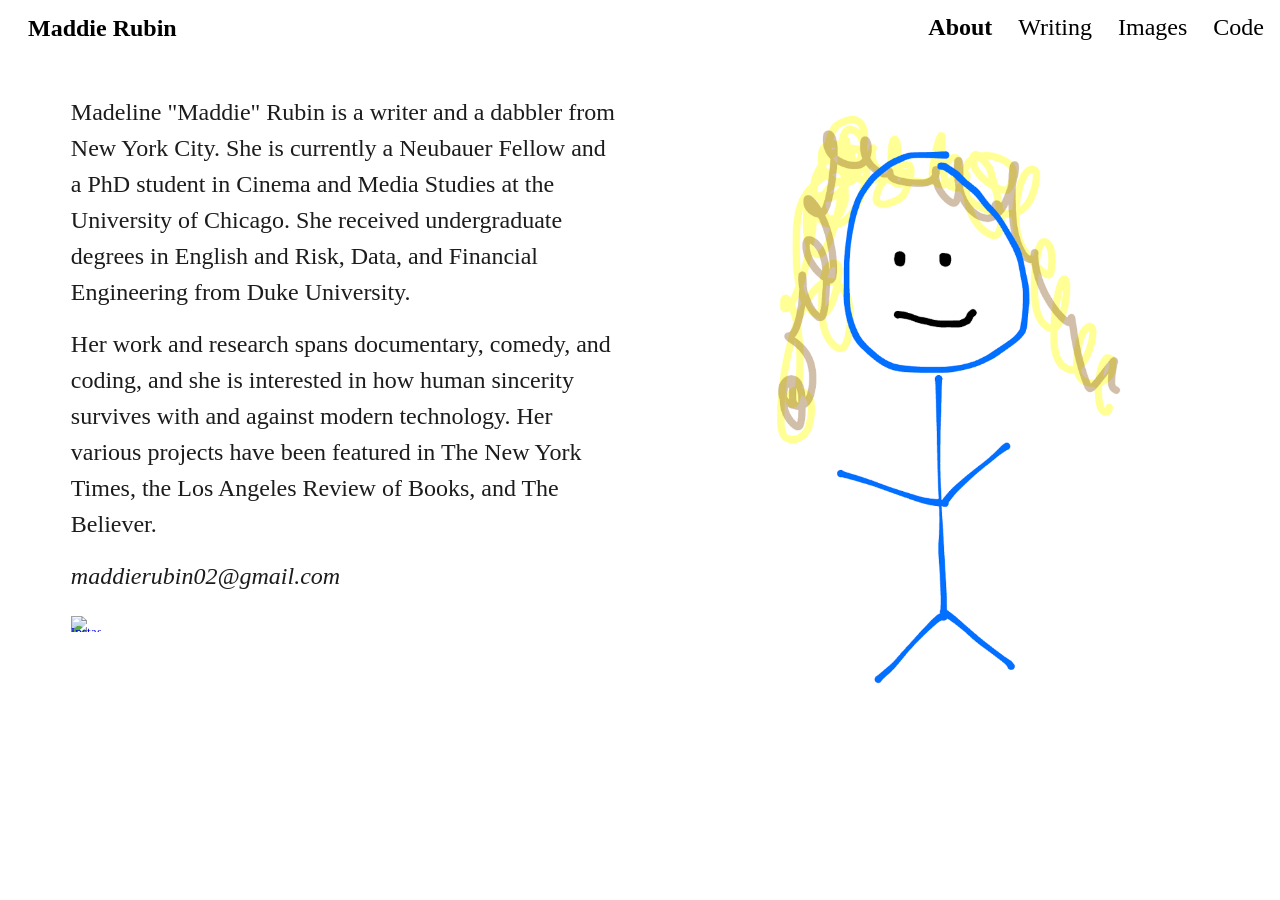
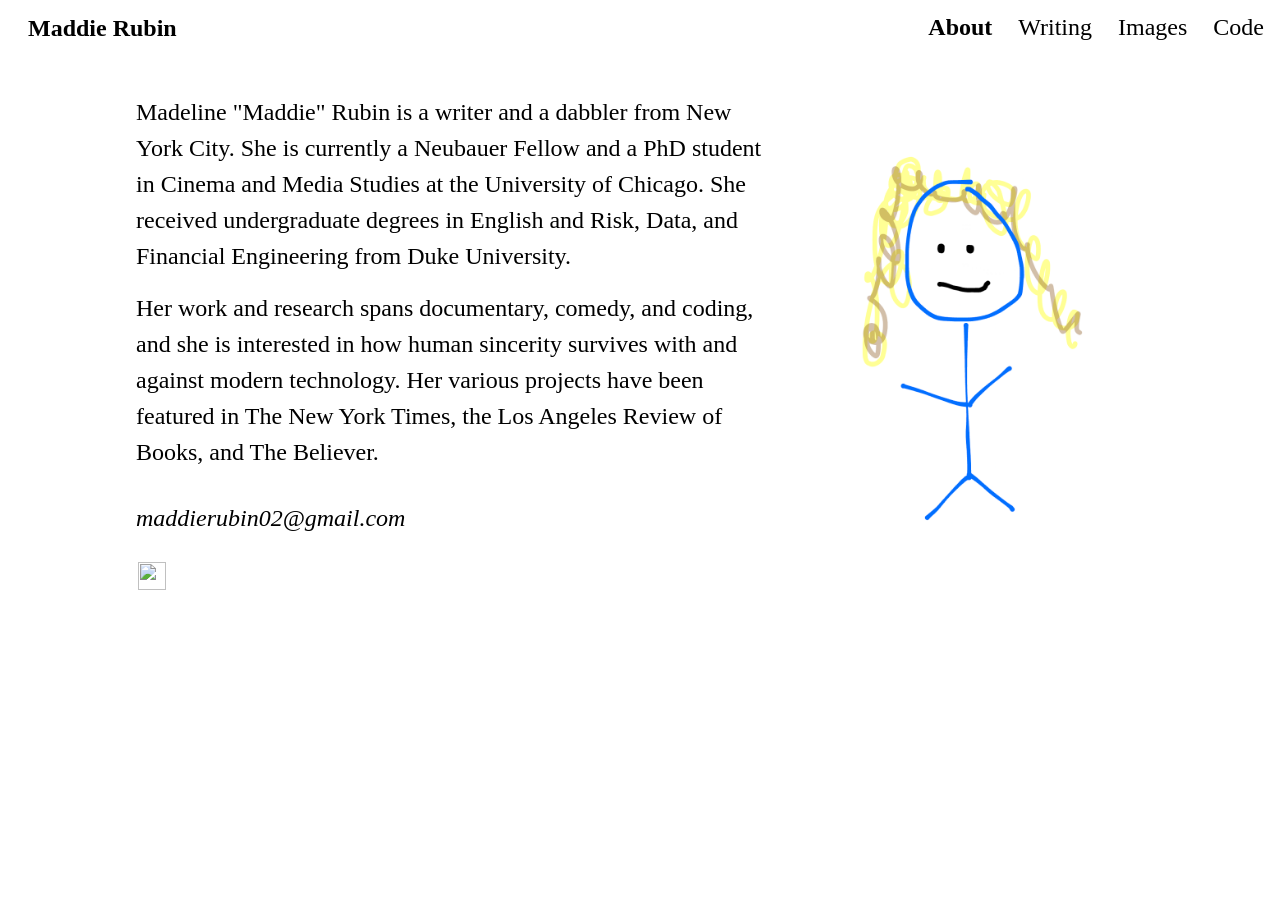
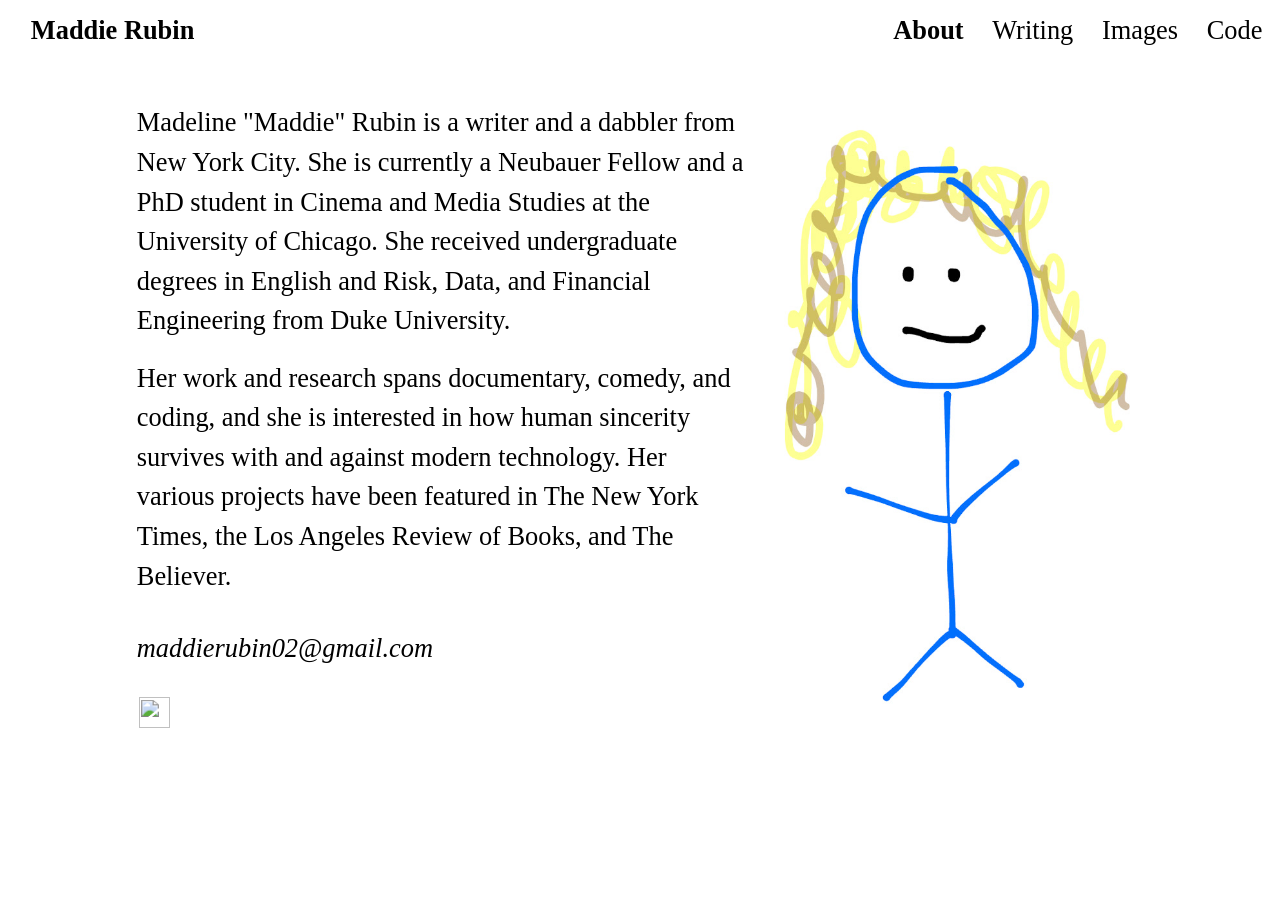
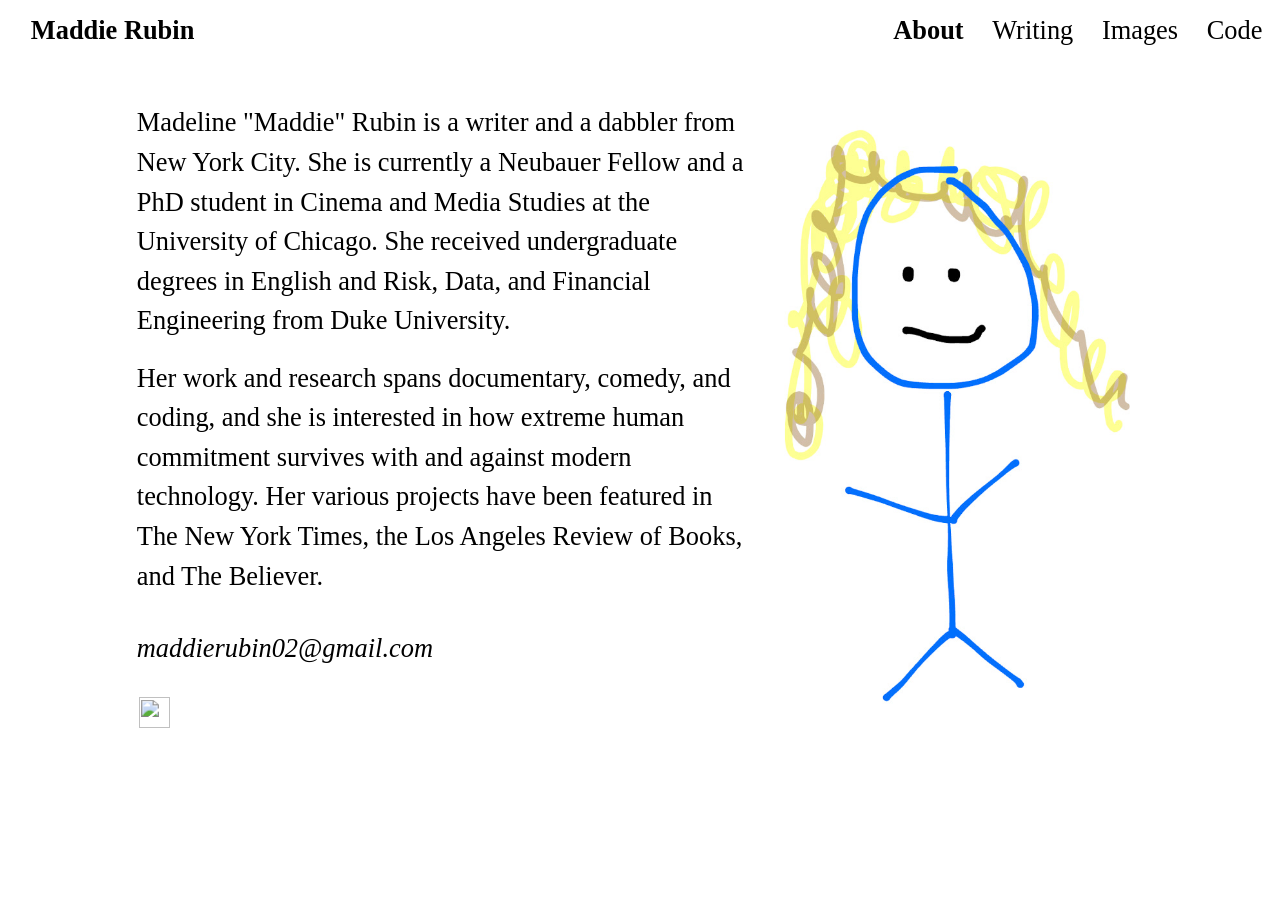
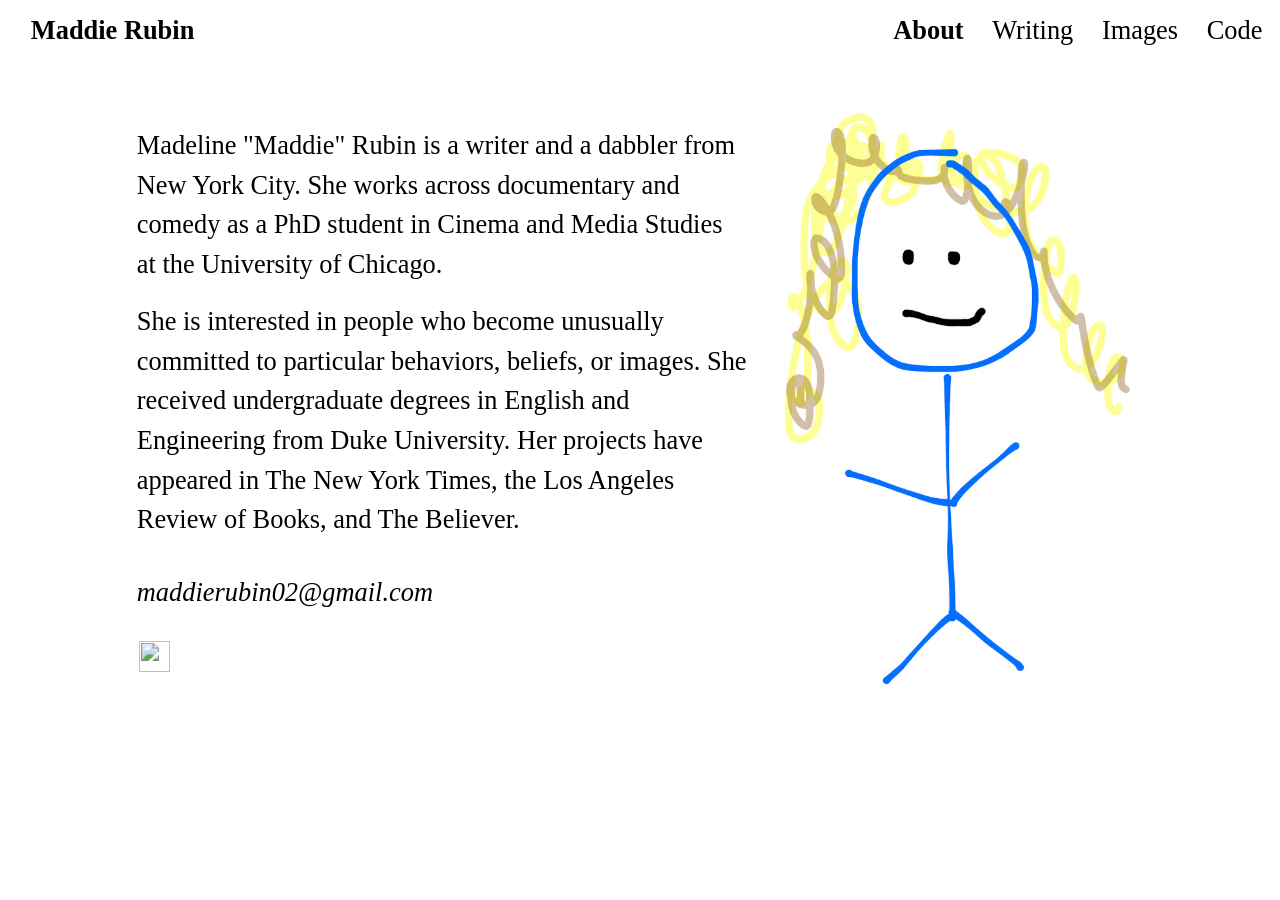
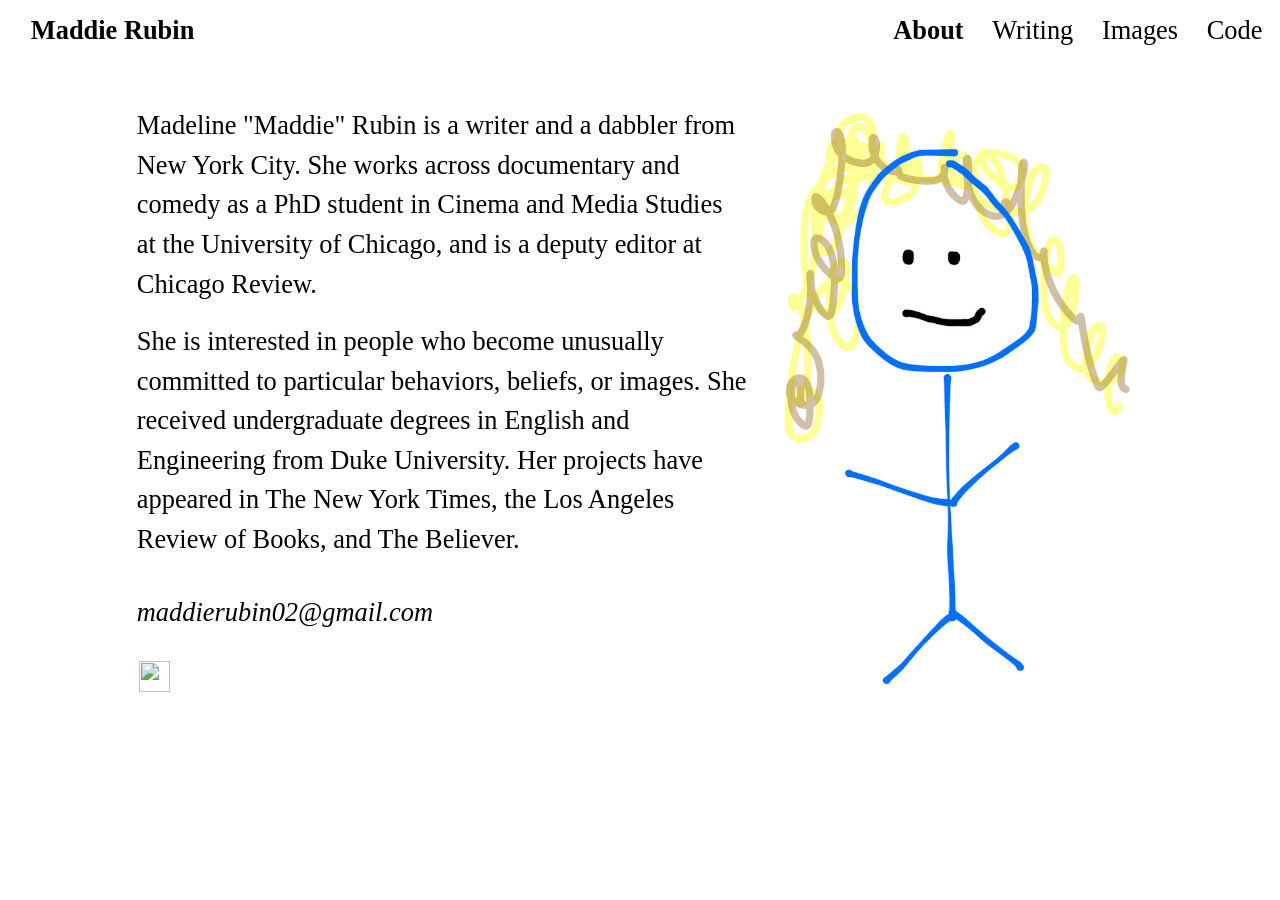
